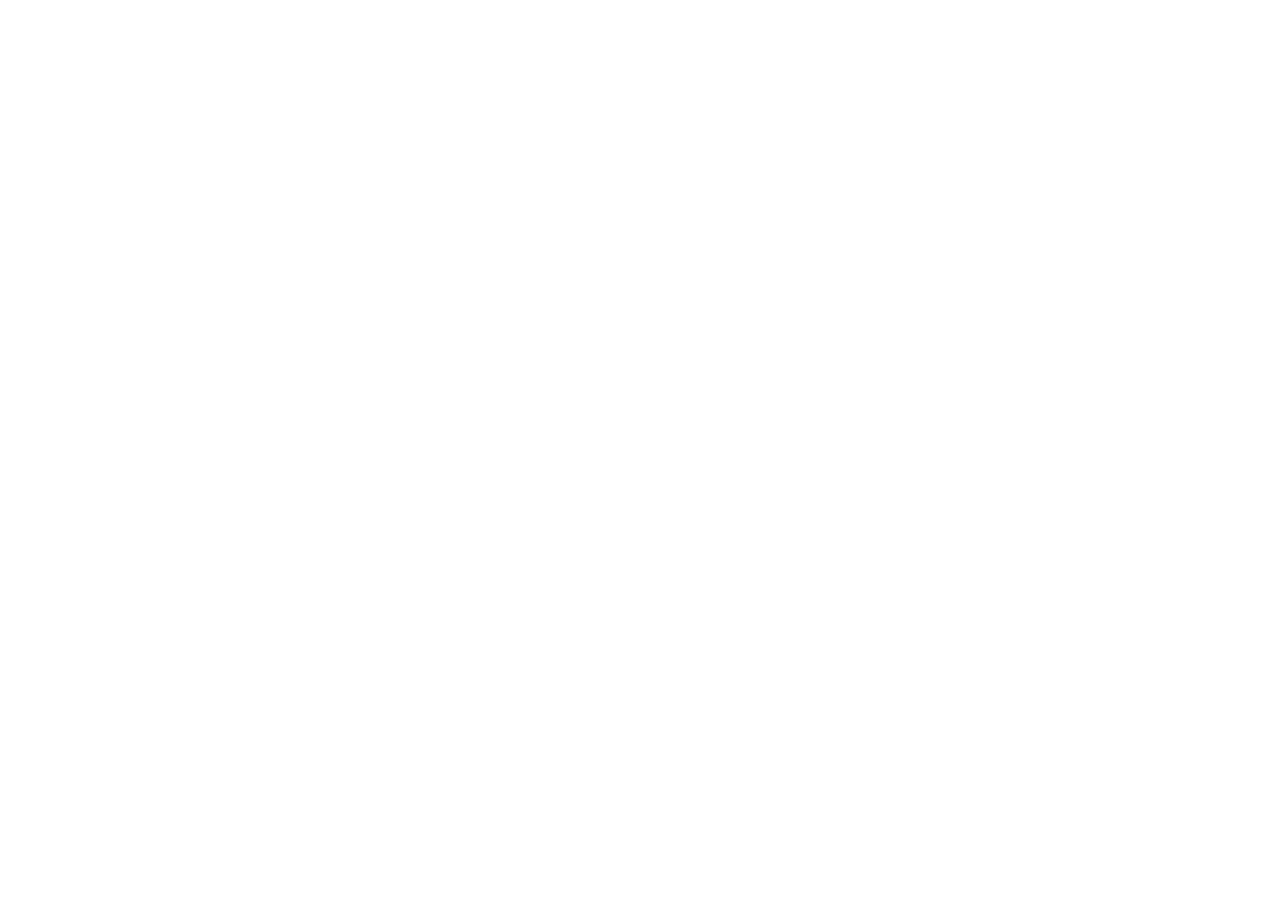
==== index.html @ 12dd9b5d "Add files via upload" ====
<!DOCTYPE html>
<html lang="en">
  <head>
    <meta charset="utf-8">
    <title>Bokeh Plot</title>
<style>
  .embed-wrapper {
    display: flex;
    justify-content: space-evenly;
  }
  .route-info {
    list-style-type: none;
    padding-left: 5px;
    padding-top: 10px;
    font-size: 16px;
  }
  .bk.zoom-btn .bk-btn {
    font-size: 26px;
    line-height: 1;
    padding: 0;
  }
  </style>
    <script type="text/javascript" src="https://cdn.bokeh.org/bokeh/release/bokeh-2.4.3.min.js"></script>
    <script type="text/javascript" src="https://cdn.bokeh.org/bokeh/release/bokeh-widgets-2.4.3.min.js"></script>
    <script type="text/javascript">
        Bokeh.set_log_level("info");
    </script>
  </head>
  <body>
  <div class="embed-wrapper">
    <div class="bk-root" id="3b142093-5c67-46da-862f-f9f58d57029c" data-root-id="1152"></div>
  </div>
  <div class="embed-wrapper">
    <div class="bk-root" id="f4944af8-e714-47b0-ac31-3486ef513875" data-root-id="1153"></div>
  </div>
  
    <script type="application/json" id="1570">
      {"27abca1d-bb87-4cbe-90bb-0e9cb4b9f0d8":{"defs":[],"roots":{"references":[{"attributes":{"callback":{"id":"1125"},"name":"taptool"},"id":"1041","type":"TapTool"},{"attributes":{"args":{"btn":{"id":"1120"},"plot":{"id":"1009"}},"code":"\n      const factor_step = 0.1;\n\n      if (btn.name === 'zoom_in') {\n        var factor = 1 - factor_step;\n      } else {\n        var factor = 1 + factor_step;\n      }\n      \n      const xstart = plot.x_range.start;\n      const xend = plot.x_range.end;\n      const ystart = plot.y_range.start;\n      const yend = plot.y_range.end;\n      const x_rng = xend - xstart;\n      const y_rng = yend - ystart;\n      const x_center = xstart + (x_rng / 2);\n      const y_center = ystart + (y_rng / 2);\n\n      const new_xrng = (xend-xstart) * factor;\n      const new_yrng = (yend-ystart)* factor;\n      const new_xstart = x_center - new_xrng/2;\n      const new_xend = x_center + new_xrng/2;\n      const new_ystart = y_center - new_yrng/2;\n      const new_yend = y_center + new_yrng/2;\n\n      plot.x_range.start = new_xstart;\n      plot.x_range.end = new_xend;\n      plot.y_range.start = new_ystart;\n      plot.y_range.end= new_yend;\n    "},"id":"1123","type":"CustomJS"},{"attributes":{"fill_alpha":{"value":0.1},"fill_color":{"value":"white"},"hatch_alpha":{"value":0.1},"line_alpha":{"value":0.1},"line_width":{"value":2},"size":{"value":6},"x":{"field":"x"},"y":{"field":"y"}},"id":"1103","type":"Circle"},{"attributes":{"tools":[{"id":"1107"}]},"id":"1084","type":"Toolbar"},{"attributes":{},"id":"1117","type":"UnionRenderers"},{"attributes":{"axis_line_color":"#e5e5e5","coordinates":null,"formatter":{"id":"1085"},"group":null,"major_label_policy":{"id":"1112"},"major_label_text_font_size":"16px","major_tick_in":0,"major_tick_line_color":"#e5e5e5","minor_tick_line_color":null,"ticker":{"id":"1081"}},"id":"1080","type":"LinearAxis"},{"attributes":{"args":{"elevation_data":{"Stage 1":{"x":[0.0,0.06936423682823877,0.07571846767075001,0.08639357036923578,0.11371481157553845,0.1402439689307859,0.15808851114212805,0.1664765774111671,0.1705593862384485,0.18749344180495894,0.19951086638682436,0.24074393018976692,0.24961068074379195,0.2541068912047676,0.2948109924038888,0.3125601780086552,0.3175368849902725,0.3306717062776394,0.43863528511629857,0.45834209511453416,0.5247368915241416,0.539657591521301,0.5490996633149599,0.5587665586538696,0.5684010888068763,0.5881425595522672,0.6052182482004821,0.6089850662665893,0.6159037795914011,0.6316605475481492,0.6789119231228522,0.7251012863426588,0.7635777420600777,0.8507018204412622,0.8750174876858338,0.907548065371109,0.9259500925348702,0.9706150479664554,1.06099267583407,1.0763759523160499,1.2358434210602363,1.266202634706922,1.2794351158267971,1.29889275280402,1.3025335613160332,1.3079484867522704,1.3198802171584487,1.336589702679634,1.3450629591082868,1.3647440033576825,1.400940524523198,1.424301959301172,1.4418338276314882,1.4779504759212305,1.5658903559937927,1.6068386602305853,1.659588730395804,1.7024389472663173,1.8516179932558279,1.9261245609724125,1.9586763115478998,1.9992822137136428,2.0158919613173523,2.0409006979265705,2.0575523170982772,2.074205459995422,2.090660650754572,2.1889359468513545,2.240946280176108,2.2954407028391737,2.3145405220242736,2.3308297649350878,2.421264486533314,2.455009643543596,2.484570116492487,2.4969551232842404,2.595969970499867,2.6089377360568196,2.6225632436187465,2.6586282608508296,2.668908129852708,2.683501612562082,2.7199841337112023,2.7440572202033424,2.757754339397801,2.7841835009250504,2.7999778041479138,2.8203144461876715,2.869986559247512,2.919383267783363,2.942100430733743,2.9535269907217714,2.968370830244622,2.9826970594184226,3.0017671504187766,3.026834905302714,3.041183451479302,3.060538706650481,3.0753358615112356,3.1657729238019527,3.1953713913920443,3.288526111866537,3.2997370443084537,3.3182815842459132,3.3372682315364037,3.397434513646397,3.4398355136999874,3.513969876911373,3.580534850285826,3.623424451343676,3.6568919828357473,3.677229319097542,3.6929360996659937,3.705307267879381,3.7147785760643064,3.7440050305785757,3.7663658324706337,3.7744222968087384,3.790817961361251,3.7989814338419885,3.8123067035160236,3.819950171495664,3.839297371488838,3.8647327912449914,3.8749884727673303,3.9021866338346576,3.919627517689495,3.9335371596630524,3.961307622192097,3.974129959299052,3.990717266241251,4.026993875894741,4.074261520780599,4.098169497590249,4.110305903580632,4.128327172021823,4.156869567478867,4.170493507674492,4.180502932712698,4.201366485335066,4.211472876197641,4.258899460444359,4.294027778917949,4.32191612395513,4.348232605411865,4.364442586680353,4.385355716735611,4.433305571413856,4.455798839727041,4.465791306245822,4.475453759599857,4.485300745448745,4.494635110743099,4.507724664818479,4.5255135180442005,4.54615624513422,4.562339965662681,4.573808249853727,4.614978149762119,4.627230305300539,4.639818754493552,4.65037246662418,4.674338245373499,4.682361792099679,4.698449042003422,4.717316671816165,4.739339352127605,4.771981834871045,4.783622387572317,4.809267518833034,4.818912355121518,4.8511940450705495,4.89065652219195,4.918840703490428,4.940933036684798,4.965006403701704,4.979422193801533,4.99425876121716,5.02774355998006,5.0517370200901635,5.080743945610271,5.114947412486539,5.138490129815031,5.152117048757135,5.173448270065224,5.1916628238944185,5.21445971026871,5.227638706219903,5.3356402152678575,5.378330388673755,5.477864617691469,5.533828508160783,5.551434752295758,5.566026188557377,5.583848556421032,5.602114626131929,5.613709302222668,5.6259028913585105,5.642066243601438,5.6671035798231015,5.695401054740077,5.7646898256527015,5.7959060135406375,5.815023670822353,5.877893537771195,5.892793984804402,5.911229700710006,5.925951636429599,5.9405425139561965,5.957618784282401,5.966310687180283,5.978475126421606,5.995607624524913,6.02824988335184,6.070693896247668,6.135923288253117,6.1514634359419835,6.168062245716677,6.184157836550101,6.204227354465665,6.340178019022616,6.39685921773833,6.41421515304151,6.44451963392644,6.48425433648027,6.514444217463518,6.542995359777697,6.575977481914992,6.599734444478177,6.709695634499085,6.763636423658949,6.779160559330102,6.829384535500175,6.867340551856447,6.9105991477207755,6.943402708337987,7.046247369109921,7.091387778277245,7.123388658417897,7.153362567552939,7.231460297890575,7.368743924035868,7.417375772112736,7.441102364874141,7.486496518568678,7.497320915733948,7.510755662079019,7.521190334353224,7.5467811002427245,7.566389437204749,7.600016354853722,7.616672317041328,7.627284943485915,7.635155619980592,7.668365603792495,7.693787155030152,7.718808161272412,7.774899509320234,7.85481346347035,7.87351981216717,7.879625759883394,7.888199676945147,7.917371024815749,7.970389856584489,8.007184868969548,8.09321574672261,8.112463873315598,8.13633534891678,8.202391003230243,8.216436364164517,8.230434084595094,8.24458210542955,8.254062673623949,8.263648567861244,8.310514555247844,8.336408077979057,8.352986285903238,8.389586619232103,8.408639989916344,8.41835799958389,8.428343069341683,8.438687698429785,8.483008943633774,8.49374247573061,8.510759388887239,8.525637197099183,8.536070002681818,8.548331153652594,8.572876835274577,8.601844312739715,8.632314001060335,8.643724594848228,8.661473447408856,8.674698289506265,8.683097413840182,8.71473324239283,8.735161635250744,8.759494088392204,8.775356614811992,8.79444031187279,8.808311424816674,8.826312354344108,8.846653148360858,8.913039669756257,8.93623459474164,8.953160173632412,8.977837113292159,8.998400980913148,9.018312149887183,9.041065546091128,9.066621061705488,9.098514076880807,9.208810212548675,9.26768450372271,9.331488230341016,9.370862389918669,9.402725637076317,9.42935619290813,9.484927453140482,9.511018916186227,9.529986336400944,9.549144413851806,9.580899415905533,9.612291187912533,9.63878209210645,9.66129259736994,9.686814446005256,9.72071992977622,9.745024314241263,9.83424619690948,9.853973865572339,9.867647916423902,9.877687648972392,9.924943134054459,9.949295582490263,9.959999259018039,9.970721914589104,9.98510144104943,9.99591421106967,10.01345326782928,10.03400960979563,10.050825970644837,10.07275114833286,10.097575339528026,10.12660283091698,10.202496057845384,10.258524329371548,10.284987075682352,10.303357490260396,10.35079890398442,10.388070707123923,10.425211117319046,10.454823065595473,10.474094712415525,10.490172555720708,10.509003092399526,10.551415439484634,10.560756396375242,10.622959303611598,10.638826688694019,10.650965380147062,10.663452960081228,10.676687890404361,10.68576895527064,10.703776269837896,10.718121219048081,10.737329409132508,10.7512886832242,10.7660259787124,10.782987251511207,10.79881404958526,10.831235902190086,10.847584082153416,10.863629881987853,10.879170650398816,10.889567457060542,10.938952921872167,10.996392302931644,11.034501569102115,11.121362832359601,11.158272769190301,11.195954747982126,11.248221498303959,11.313205669329681,11.372701379389342,11.394063900300843,11.412043156850359,11.435283254068072,11.476532594019945,11.505313010937563,11.52466854770742,11.545061306489398,11.567597431259223,11.584884311592274,11.621219656015969,11.69658892180309,11.723639294042883,11.745446186226417,11.776860726969836,11.808081461276075,11.829920984678465,11.846754826383844,11.857886252665542,11.8859889830204,11.893037067831877,11.903262632679148,11.916568079124096,11.930034951472477,11.953138759708592,11.969778952618622,11.979924228258021,11.989248898944705,12.006100458295492,12.020316383018756,12.035230462835653,12.064110770594192,12.090214144390922,12.122397447055889,12.158974927817912,12.176449577159419,12.194256380567227,12.212805656190337,12.239459852908428,12.253141133377442,12.261648492173842,12.273076031267435,12.310431046857099,12.324596957602617,12.338036715584325,12.347751391724286,12.367316802997484,12.377210115661875,12.39016407825869,12.413610355154038,12.44169067169934,12.457887124158262,12.477901057020416,12.499002399076142,12.52302999041382,12.533683251176523,12.54150767060313,12.55542127742684,12.564406682642588,12.59160878466288,12.603466400990389,12.615364184669037,12.636038243231235,12.707409864502905,12.725206537339428,12.741531813901343,12.793488469048528,12.813891234698831,12.841787143774992,12.874300982302358,12.904417221014883,12.932070898983222,12.951265189596329,12.968027385927217,12.995166006498923,13.011875043760124,13.035030739791548,13.046830164656082,13.063736577383544,13.088118511427858,13.127366442068258,13.149252490649321,13.214444164314097,13.246641946136895,13.26039283256186,13.276625831335496,13.301501777303107,13.348339030937865,13.375224115363514,13.398623457609625,13.422179210026316,13.447910041086624,13.517008601455178,13.57352491486698,13.588880829476546,13.614875027710772,13.641666675895225,13.664525699882756,13.686692088720793,13.70873256774474,13.772253535745966,13.801015630817599,13.810761793492631,13.830923543179752,13.86429208336344,13.884289218956713,13.903754367544195,13.916932468266566,13.935106093126798,13.944424224811554,13.97953979542971,13.990474957006564,13.998387948382131,14.036713899921722,14.056363729965991,14.116360539057027,14.140293473914427,14.183133789085323,14.201963670341115,14.225844706298151,14.235428830095849,14.261443980972734,14.282771436369654,14.296400471754989,14.303604977134523,14.310814648426883,14.32448933244621,14.34048521757466,14.350486332666135,14.429247476627486,14.463642990288026,14.4790724502989,14.511904161010236,14.519130965753304,14.559834721793715,14.5683024510504,14.576383048719972,14.594535550348708,14.624967673291106,14.629764829704309,14.672566766463202,14.6994571650398,14.723693044885213,14.7883677694863,14.808124992293083,14.831118669169241,14.858476534392603,14.883195950929512,14.899763893668075,14.915394319447332,15.006066913898309,15.037546886516537,15.096376315054163,15.149667002998637,15.173672242309454,15.18963392025967,15.204288212077664,15.228222759164042,15.272471675739176,15.294948075483928,15.31398324496746,15.344365224386335,15.389888068826785,15.414102914773876,15.43239754386637,15.453510712499552,15.468399681242946,15.50940065401625,15.528085619014982,15.547229977790916,15.559785962820614,15.570195698052702,15.589534350428007,15.61800366290398,15.645806213575733,15.661360645659434,15.683299990371172,15.694392399513788,15.716962258219858,15.733070387693898,15.748914840297745,15.751717870485315,15.76180207433453,15.774079401279806,15.782159972489271,15.803695018290483,15.857459361303352,15.888145622956582,15.938339386497356,15.957067215630405,15.970232866995815,15.985543502324951,16.005681234891345,16.029304471134903,16.050664931841244,16.070870316122203,16.09581894816922,16.114898064665578,16.16553583670865,16.238468394380572,16.29143560925865,16.324875604039153,16.402416084605967,16.416818207789177,16.446880143934724,16.487376807345616,16.520845589412062,16.552102922817635,16.581275556026362,16.59315514174067,16.616236683467285,16.67733541929524,16.713078542228256,16.792739875224143,16.84277904131392,16.87001775496791,16.88106571960314,16.892625554828683,16.904319704632464,16.91277255948229,16.937402150792444,16.967528752020637,16.98049350368384,17.04368847200583,17.07925451305601,17.12588748346264,17.168640631655848,17.20001021150708,17.218508871040925,17.236834164305407,17.26582791315595,17.28644628463577,17.31252381264671,17.32837597738118,17.359501760227108,17.436623677885013,17.456800415389612,17.4932385583442,17.503200181346546,17.522793555440497,17.53310383100219,17.545937711368556,17.585679970760822,17.61376129380597,17.65300748437164,17.708924512551814,17.743060669466264,17.78307900481378,17.801824009026397,17.82010666388336,17.835165362507365,17.875988884164336,17.8907644695419,17.89819135939366,17.9236868205937,17.959135063931065,17.978858011331653,17.992162919212234,18.026152491930688,18.082567921627025,18.14291765691013,18.165955997485646,18.19898531498468,18.214570617710496,18.267232702143225,18.305110621682374,18.30992982651661,18.31491929205281,18.319980844321712,18.326191043805235,18.394497065746695,18.43864517980184,18.445837146193895,18.45608329215857,18.458496517578325,18.46164424147767,18.469396735158742,18.475496723929187,18.488239189110132,18.49510798459858,18.496927664120562,18.529369076325086,18.553792938131433,18.56612436492901,18.573927941296223,18.60139480927707,18.623066422474444,18.784956509585523,18.818591645938852,18.84180477337245,18.901723954307364,18.943054133290087,19.020714067009163,19.249302622551667,19.34536651359313,19.368735403477753,19.391963506011127,19.41569069557331,19.45177696965406,19.47587957048377,19.500557395877454,19.563613198173368,19.61423536715504,19.639544384470007,19.65227826720789,19.664959949554145,19.690212853521274,19.715237829672965,19.74059668624636,19.886121081214448,19.92051740860254,19.943145800507935,19.98878168085612,20.05907954933801,20.082261638980174,20.116389746569737,20.149704574495164,20.17164068511347,20.193631965909756,20.508798274539803,20.530536227975116,20.541754907932248,20.56422964695971,20.58638243922595,20.691542165485444,20.71769286715806,20.75831156631617,20.771468625875336,20.784426106497207,20.79745877562896,20.810462266505226,20.82351362388313,20.86073890704206,20.872071264723868,20.894429122995188,20.905360416426,20.916178361360885,20.92713063467944,20.93808891281956,20.9489937429682,20.99042269584801,21.010793021153994,21.03141804980567,21.052488758074016,21.063194607169088,21.084992039829253,21.14068185455427,21.174081322403147,21.196155497250196,21.266900232151368,21.28620619825866,21.295907442911744,21.327020534279978,21.348680461158263,21.380734026977986,21.391039181092477,21.450745272350176,21.46068060518808,21.47056435250772,21.480431434340606,21.510475788683884,21.531390106607226,21.5422985726733,21.588068360353585,21.624480356746044,21.673458530178934,21.698624371101044,21.7588377395787,21.770131797673077,21.780954830983564,21.791298355991973,21.801322115813722,21.81160303035429,21.862960734387592,21.88343695735034,21.903635635849216,21.923270797164935,21.942534333218827,21.970946057337233,22.093707586340653,22.123287780325285,22.143247431926998,22.163277877052053,22.285125748941134,22.42537695663278,22.445643428257544,22.465960998516643,22.497020869642007,22.56969113955012,22.590903352381336,22.61245007726576,22.682139793085284,22.694567172139248,22.70668813655001,22.718857663178127,22.756276092342812,22.76907560010299,22.795260553336355,22.861938583603855,22.875469294457492,22.88903051524926,22.903053373179763,22.917241094430207,22.94480355412989,22.95862661809246,22.972381325686086,22.99883941889872,23.037333951930986,23.049761882448284,23.06228314817842,23.07504916035846,23.14045175460187,23.208265141485064,23.235773289422312,23.284430701874406,23.295682990345306,23.307224981160285,23.319165691461855,23.331549212417297,23.424088465213725,23.45172310111729,23.465661892070614,23.47949629638885,23.493476839199023,23.507443708032273,23.52147152366895,23.549368265477298,23.642080901193502,23.660750302078178,23.678990357631413,23.68792377853161,23.696876346838913,23.705768265458428,23.714735045047625,23.75990173818223,23.76883569522306,23.786748650916163,23.822359586808897,23.91789251534692,23.934882546136553,23.951857761065636,24.07055812410626,24.130306166436988,24.186135753941155,24.204801221541462,24.21521176512883,24.22739246337857,24.24148938112666,24.256437231495617,24.306792831686952,24.342979004393545,24.373626682605874,24.4140292865806,24.446925717710386,24.52136827866676,24.54112683920782,24.547316485561257,24.553699926360864,24.560605735805158,24.56878729505957,24.595506212101707,24.600135651501603,24.60879907169735,24.617026001196542,24.619676864304655,24.623029133410625,24.625219221097755,24.627839733978266,24.629204568184235,24.641647900670684,24.662021366602698,24.6745209547254,24.677586473386786,24.68040560245845,24.68282079330457,24.686320676954626,24.749007740563762,24.754405881213806,24.763593387696314,24.771220274994068,24.777884300276796,24.80139256225212,24.814707669764903,24.824831380608806,24.849085016997122,24.864097225977844,24.8760220433293,24.89304978846391,24.90566691634094,24.926138102798053,24.953744780353265,24.967283401719683,24.98046016829282,24.99186522751882,25.004315327448648,25.02538130843169,25.044001672459412,25.075291402327768,25.08709960043483,25.151473880799816,25.16936512893473,25.181636039903093,25.195963910180833,25.213150335814497,25.22910404885348,25.24967896294011,25.259636296108418,25.28303642161685,25.378673843417054,25.39588590772774,25.409979182367312,25.420455789319846,25.450055770792417,25.52659266340799,25.542622275265813,25.552581693549413,25.55929885416636,25.57901933153059,25.63083124177851,25.64084296142919,25.690583734133316,25.70014057936318,25.717246379243083,25.73011456020944,25.741859593962012,25.764791193005387,25.7869708967519,25.792926026797012,25.811641503792917,25.823384018179073,25.840501120477438,25.872510606856967,25.90361099024724,25.91384552671487,25.921964431383454,25.937610608333816,25.982351847055284,26.01555106729755,26.040002949422483,26.084432929154325,26.1088207084275,26.121941895274695,26.13528943960579,26.15480539378738,26.179303433280758,26.207524798037497,26.22204540374992,26.23566870735866,26.243735789944072,26.269482008113666,26.289673335092985,26.33026165982094,26.343334074100753,26.353935752237415,26.367375459541645,26.380208900306318,26.38893487125422,26.409976258864,26.456716980097692,26.465853026100984,26.4828226743657,26.513348383877798,26.52968118799694,26.53965932831684,26.5493426894014,26.560103195444256,26.570256009298056,26.61048375905859,26.62854682281432,26.63545879395442,26.654077981417196,26.695311939391956,26.728000758184432,26.79441603805842,26.817072503263695,26.836807578372206,26.882323279276548,26.93720881394581,26.98528437902257,27.006664573384697,27.06056232555309,27.09134470310699,27.10468858578228,27.118169583990976,27.134019498580088,27.148524003926926,27.15818826965459,27.189986851042562,27.269070538337434,27.30692552339634,27.33483979288608,27.36077672236171,27.38486316496814,27.401827288052456,27.412667457676555,27.468526732504262,27.488976732391365,27.510344737635695,27.572648160439716,27.610671779440548,27.634572506509087,27.65506257100295,27.671955949873993,27.70267346940715,27.74084870603419,27.759106459919284,27.776211327085697,27.80568672936554,27.81924471722066,27.832877540230026,27.846348458754154,27.86297649271019,27.8724919596734,27.878825295354424,27.897208263811752,27.922308890008818,27.963312969275822,28.01680347497044,28.062172453147827,28.09478663557863,28.113980355776285,28.187819948358214,28.218922964815558,28.24621314044026,28.26280587064571,28.282925086412703,28.297901281810546,28.32172549241568,28.402257796964726,28.42497777822662,28.44261103931992,28.46268552899938,28.482736622119404,28.54151224358924,28.555047507279717,28.572518928206865,28.58762923605054,28.599534006421994,28.61492071664057,28.64194685538899,28.672687270028607,28.72813120243329,28.745325294356213,28.763345137300636,28.818850113744467,28.841206806180818,28.8561446757439,28.87844071948381,28.893342960309024,28.915309420431985,29.025104262296633,29.076142948178735,29.090363646043023,29.10452931229609,29.125653464164543,29.139649948697926,29.173836593102397,29.246947451306728,29.276316384773754,29.291458126704644,29.30702411051014,29.355105147567258,29.380601637395042,29.406575900319318,29.483700641591543,29.542036866762352,29.558352860033054,29.57461529906367,29.625189529644107,29.643126510465596,29.652195816306502,29.6705075771958,29.725556435014788,29.753373405782977,29.833911673964664,29.865668579810084,29.89829798240196,30.00294036888046,30.015038695265396,30.027174994260815,30.039373009792747,30.05165164850071,30.063996102306152,30.101052820847638,30.15050338707293,30.187916419538233,30.275668499793344,30.300659087427242,30.325561702572355,30.42540974734109,30.510912418250513,30.534928137598996,30.60792201154015,30.645368619737056,30.682480718970464,30.8018728237708,30.825645695874343,30.837615394654406,30.849687503266157,30.861791104431436,30.87408246104172,30.886370739269417,30.898718091775134,30.911583843243452,30.937444481391065,30.977066032850324,30.990147241340782,31.00264202659285,31.03794591742017,31.049848648425222,31.061624311595924,31.07314012868935,31.084724756309182,31.096371280575344,31.214344920181535,31.240607087967074,31.25376103719702,31.279767739302255,31.292921885481686,31.31916054944446,31.332462031793984,31.35901801640933,31.41382244552103,31.49615810165088,31.565666694253636,31.579551837988703,31.60689882235409,31.620502672953133,31.647452946584867,31.74965877720776,31.775505608832756,31.788667798233828,31.814329517653945,31.839416517441144,31.93459075279587,31.957849351314593,31.98159863623765,32.07810088527242,32.099836046446114,32.109567038350804,32.11901242032802,32.12871431976747,32.13882703252079,32.17066916720826,32.18080639230107,32.19863599560393,32.223233317908516,32.23149397954503,32.24030727130769,32.28813048218222,32.33938810861783,32.35096234885658,32.368123433644115,32.381441434982605,32.39647709061389,32.41064270079895,32.42545714764469,32.761747660761266,32.79050018986,32.81153557198495,32.84548515942558,32.93358032068116,32.97208920601544,33.02110965708322,33.067077706575404,33.12115412964297,33.17188692337788,33.23674801048618,33.254298061264954,33.27169715326798,33.29749227513394,33.314878773484075,33.34101938057999,33.358813584258144,33.38544809057978,33.42020825519806,33.55401030817599,33.584316024559996,33.612020920377844,33.66316760077193,33.717318745747434,33.74653624827851,33.788494384477,33.81568193496634,33.88198411158663,33.89834977535105,33.91901510520103,33.93344068342991,33.949178800268015,33.965512996095526,33.97916647515706,34.009423277969766,34.06270646603296,34.08424215473979,34.092967662931876,34.11754534793607,34.138829438171435,34.16029941752979,34.198495259338074,34.236554479625674,34.25866718119094,34.2766018099802,34.33531058908912,34.371484045306005,34.43349019772624,34.44728798603743,34.462623010556236,34.47844772622823,34.5024196604416,34.54010817537817,34.59689713760071,34.62130244258031,34.63354340892031,34.64578424337896,34.670080051961776,34.813155189304254,34.83660810197303,34.895083524927394,34.91893358261117,34.93129900730293,34.944087577203405,34.9842014457817,34.99768649260322,35.011310955890465,35.02498426741977,35.038602269087704,35.07992593652245,35.10808463138251,35.12239044008131,35.15152114340959,35.21147741804843,35.239326141137276,35.26553568548585,35.29179683485621,35.31789371819967,35.33091052540876,35.35782120093521,35.38558758613378,35.457408889209695,35.48701629060149,35.516322649482326,35.59868117220375,35.61938634241461,35.62967036151898,35.64032014407942,35.67266603834265,35.68256777676848,35.69256455969937,35.70261286548813,35.71306303168948,35.72388765203604,35.73501239293931,35.79413351136649,35.81863511993451,35.84294628345817,35.86761033684189,35.879978226880986,35.89230575907702,35.916686442213845,35.974395519442616,35.99586519766704,36.02793335251366,36.12652391396113,36.146490536823315,36.15584435956876,36.16536737532586,36.175112550828686,36.185152497520036,36.22795516756907,36.238019740422764,36.24759681810119,36.25715583040972,36.2669367896794,36.27660191294298,36.28633675385369,36.296359106443084,36.317521105934,36.4391445999081,36.49236823784121,36.54300216669509,36.58196029234228,36.62134048369221,36.6819800508996,36.69289624874433,36.70379186649639,36.71469260775142,36.72536179022669,36.736438076712325,36.759849081678944,36.83424232220705,36.91424988959342,36.938905443844824,36.9771884540443,37.080801496923435,37.135295872585594,37.20276816474243,37.228954186613386,37.24178879229311,37.25462421207431,37.26740766033331,37.280264842491235,37.30534732844882,37.36436104469189,37.38361530618976,37.4026209756021,37.41175395758145,37.4323034525742,37.45432217586605,37.46529397061225,37.48809195124781,37.6144112460657,37.78308874647646,37.90371433222716,37.928028891281954,37.952287803224905,37.97677877047449,37.98896956788425,38.00123508198181,38.01367755559625,38.05150978290313,38.06402623442329,38.076822283847655,38.10260081922397,38.15457508188838,38.167480608779385,38.18043032383735,38.206709966063066,38.23286247526235,38.24600108840645,38.27204035943639,38.296699919690575,38.32030800844362,38.36307142588015,38.372905601116635,38.383074186202826,38.393064224363876,38.402673579962006,38.41223824067045,38.43142027066044,38.459480690073526,38.4885776717767,38.50904933735951,38.577551970054444,38.68100439073966,38.70788541671741,38.72098755682474,38.7461875573335,38.77200190086694,38.87969073022692,38.96993221345167,38.98851999796426,39.00531142650947,39.014243028759225,39.03325591497288,39.0650317456654,39.101009148729496,39.15191550107831,39.22556366541467,39.24485942725295,39.26351858827148,39.27301967188561,39.28271993779081,39.293027539335355,39.30380049456156,39.31496382001713,39.35042920553601,39.37506305907022,39.413667001657984,39.466449897027,39.478915696936625,39.49151538038484,39.50428992231951,39.543572926385934,39.55698566805691,39.58406161841185,39.61159382802925,39.63936972191699,39.69627790276063,39.71082801065909,39.72546673797054,39.7699050807176,39.784734198879214,39.81420546830539,39.82890850223267,39.843554965802895,39.85822785544079,39.87288456313112,39.916503639449815,39.93085426327454,39.959539444822326,40.0453144111251,40.07405328341196,40.13025485102855,40.14401172143775,40.157749215179265,40.17153861067874,40.23887531319632,40.26392985855185,40.27608724535261,40.288620691235465,40.301021959919105,40.31315349612423,40.389253135769465,40.40246596817225,40.42920416683225,40.4701031813599,40.49810000633862,40.585056843186564,40.599466343904886,40.629183724995734,40.684745173793644,40.69805817771685,40.71146758911742,40.72485972588019,40.73865367873781,40.752561132916696,40.78099371267566,40.82469735986768,40.839254875852795,40.85369203644751,40.86820030862548,40.88273061854938,40.955040359330745,40.969243039814764,40.98353715940749,41.01281422011198,41.054361055189,41.067647321440425,41.10461434418402,41.11574375505294,41.126630934688,41.137669526229665,41.148997763999844,41.16049841952972,41.17217857357857,41.184352128404846,41.1970155438132,41.20984549112353,41.262925809835664,41.30094548395423,41.35995798176273,41.416798482718484,41.470746559041224,41.527673445475656,41.53981701056086,41.55221163446966,41.577757795128136,41.65709089456864,41.66986102505335,41.695297956508306,41.78793320324829,41.88479845313253,41.91038865783169,41.94640460532951,41.95823514324099,41.98270503116666,42.0567313806622,42.08134725295337,42.093073756588694,42.104807141177105,42.11696926723898,42.12937325088677,42.141890514021796,42.154704984589074,42.1678612057536,42.23532255546198,42.30641886822941,42.37583506839578,42.389277114557046,42.425296855288565,42.446050507639335,42.466049596937374,42.51556755325466,42.54200827645123,42.62400086600144,42.63726788908702,42.68749518642077,42.698585544640856,42.70896710183562,42.71903397253442,42.72947094886018,42.739968545635406,42.750836429091436,42.76177228750799,42.77307469689652,42.78450478391356,42.83732589993192,42.84552153304744,42.85307270172933,42.85995313400747,42.87300611745708,42.884982567672985,42.90584342892841,42.93144686282035,42.965974734723915,42.99201224721744,43.04013497372686,43.06206893277932,43.074299576916644,43.08884665204525,43.14892052064521,43.182255109834365,43.19314159051083,43.202879411556836,43.22007046846677,43.23998607711254,43.296474852124945,43.31403815864409,43.340885976682024,43.35654096111277,43.37665576183162,43.40689869328474,43.41675665784065,43.463294639375555,43.47811122085643,43.498952318725635,43.52238627544346,43.53712760791323,43.54580130934891,43.56395709168598,43.575392167628415,43.583166902983834,43.590826042510145,43.64457912394497,43.66138299079629,43.67022368188606,43.68329219262843,43.707683339840464,43.72380167247351,43.74203992916336,43.74971128235838,43.76467076208927,43.776032054544174,43.841710928593635,43.8642087066215,43.88629849425905,43.91468200772568,43.95630000542378,44.01023621694797,44.03656260146847,44.06697902824622,44.12337828160571,44.14683640482786,44.18743364750362,44.206922573483524,44.26163470370559,44.30659762154363,44.32282775244589,44.34587445457293,44.37158372884735,44.39396864227448,44.435874403264734,44.45042533911359,44.48053634819237,44.4963792609737,44.503935755222706,44.51094724924706,44.527809762715314,44.54201022920427,44.58514461157231,44.59851355763017,44.60825351278505,44.63154986256243,44.676109877758634,44.70051828913385,44.71511969907089,44.741501997767465,44.8368045666122,44.85992717430699,44.8832832585223,44.90625003448119,44.91887347555498,44.95477539016426,44.99836524067193,45.00675638041195,45.018079536538266,45.02227944884852,45.025773539294796,45.032930359385766,45.039525240036845,45.043912397841034,45.05490054636327,45.063489504670024,45.074834971279365,45.082220288971534,45.11430159484554,45.18040428904684,45.20543602067874,45.22260739844077,45.24117585576933,45.37646429905944,45.39360017535811,45.40131259694572,45.40940005542721,45.41364468304674,45.417953007134265,45.42274295562973,45.43727953214465,45.4779963904955,45.516302354650406,45.5334399771959,45.55284467536217,45.61821681847243,45.63324583087694,45.65078175620945,45.695240917366554,45.76710774124251,45.784694130690895,45.826681943417235,45.84241966405121,45.85999283576732,45.870521326062914,45.88567785055584,45.92464649976119,45.93376906830717,45.947254830419894,45.95468481390787,45.96401151983328,45.97619108511905,46.01624878844152,46.02375503424154,46.0280556030054,46.04288045038103,46.07204892772197,46.10686795006164,46.16325887459381,46.199659013394,46.21624451082641,46.227155513644774,46.28160810649827,46.3958684780426,46.411973086639996,46.43241866285463,46.44430518046185,46.45610045062291,46.46504949899941,46.47909836835177,46.4865863446052,46.49110696329876,46.509052537696654,46.534177718367694,46.54742850632503,46.57020176060881,46.58914446249384,46.60332621587882,46.616131232220205,46.66524598370096,46.812560374412115,46.828632580632686,46.848124904797864,46.87650705546191,46.88999232402496,46.90126616378224,46.90874063114703,46.913776569989665,46.921373490200416,46.92885269496021,46.93675717264172,46.94804072175824,47.00025718511737,47.03557916013379,47.05092364694672,47.07838234950974,47.12707653092604,47.15917433846543,47.17268947644293,47.21281430411477,47.22119268269376,47.24321640550881,47.28474691286531,47.30834818242529,47.347952535947734,47.371299858426504,47.40404417075191,47.42905134549821,47.46385449334307,47.48173853027046,47.4975348396371,47.50680821712381,47.52057008635,47.55627693720266,47.5726457972197,47.600730448308326,47.61708189775604,47.62987940459673,47.67093775447982,47.71240942313406,47.74643152344712,47.79802575498772,47.80676010303578,47.86928093326879,47.9196472679453,47.9409117066928,47.975420217804185,47.99034745071637,47.99925259973693,48.01672531265343,48.053404436834576,48.06754488403531,48.08802795261055,48.102047695719456,48.14214668288928,48.15795583975739,48.18473456952679,48.21386738614147,48.24702525355311,48.26416217130174,48.27350586585947,48.3442713513758,48.36907383013892,48.406168014867625,48.42767712347407,48.43750989876662,48.44436395257105,48.451594955972,48.46721041537688,48.48680011493072,48.5043213106323,48.52098150644559,48.53717047645657,48.57009419814652,48.59367336568744,48.64291299865648,48.67077340685198,48.67712821941486,48.68654666053792,48.706781864417565,48.73363311222789,48.76152412795844,48.7737349228087,48.81537988115938,48.858348296322795,48.87218392450369,48.879454383066005,48.90480385262156,48.91919610100771,48.94367217438034,48.96013230159785,48.96832667643911,48.99063285177291,49.03239054495474,49.038807463632324,49.05389104175062,49.06402075368402,49.08096405521499,49.103965038596805,49.145881642378676,49.17345744283992,49.19298293568113,49.21071414849704,49.22610948703002,49.23753040650842,49.24099328990594,49.25233632159153,49.256689235953765,49.26841633063277,49.28357815966124,49.2993764640743,49.31952279018829,49.331754363729075,49.34289363791796,49.38607921137045,49.40979369818569,49.42605205048874,49.44012458079816,49.46179889162243,49.48747219145559,49.505815764144,49.535072257285876,49.54934420338077,49.560020881120224,49.6176681309243,49.66393631330999,49.69788707880651,49.71038491901471,49.72485796229196,49.73132106731834,49.742254158562595,49.76983515240149,49.787809720822786,49.80436156513875,49.83141353620395,49.86117434652288,49.877875732757964,49.89158217782573,49.90776862673635,49.91757565592195,49.92930058412526,49.94283170832254,49.95717955670125,49.96327023932453,49.987944906890775,50.01034281242011,50.052275144835136,50.06291545688247,50.073285214207374,50.17002616942515,50.237047857242075,50.25396813702558,50.271088925065605,50.3076252872143,50.32572250545657,50.34683569750428,50.379537831251795,50.406707644735775,50.44047085350849,50.48352040933997,50.53312462366284,50.53855163268978,50.548962573172936,50.56435928106467,50.6144088495892,50.66528459522173,50.69831530539982,50.71733578763528,50.72760800838864,50.749338471723455,50.80998633825017,50.83620281689892,50.849625958985676,50.863068814107685,50.876840195046654,50.904218978211595,50.94504528508251,50.98375824134124,51.027505823413854,51.04388198961664,51.05182465417484,51.05960374086586,51.06867908767392,51.08821009658174,51.14406268960004,51.19307007912143,51.205677569432986,51.21823870871608,51.23079914597753,51.24314065348599,51.29009620044348,51.32523207237487,51.3594858448098,51.38290658335524,51.39492943134631,51.41933665993089,51.43167331656619,51.47575669527101,51.484954920098595,51.49379558606666,51.5026203971492,51.520499713660364,51.601355410113705,51.62035086499201,51.6300610903065,51.639912714108405,51.65994117053218,51.747612530617694,51.8072327637464,51.83073654012093,51.86425490357129,51.87451572768564,51.8831838594701,51.88786734365791,51.89287632112052,51.90340173887422,51.90869927697101,51.940480509497995,51.97427790401752,52.00364676550923,52.022393556704166,52.103593077250814,52.11952216372514,52.13506400815669,52.1502446703844,52.16649267233922,52.18547010246753,52.232339293716294,52.25287017164052,52.257009582300775,52.2696427044508,52.27834111716914,52.285326113961446,52.31867491708187,52.33550940585976,52.37568818926768,52.38116014473789,52.3841982826185,52.38824275607309,52.390686146206,52.412249182574925,52.42452004176719,52.446325269225746,52.481224532617375,52.49040136732113,52.50310321079685,52.52009224008032,52.52818398731448,52.56735709882936,52.606685333192814,52.623906639150626,52.642042970262075,52.65100418252066,52.667573626309256,52.72088543576946,52.75541372920467,52.81243529752696,52.83463698849894,52.86483516897325,52.88307201874258,52.88778515794482,52.89798379354471,52.903098218064244,52.95341017939925,52.97164050142273,52.97735752678906,53.020468944112714,53.04020380092349,53.05925801863941,53.08028205045195,53.089688691584925,53.101195574877956,53.11143181574976,53.121859791314684,53.136335839279084,53.163887240888286,53.176985248915834,53.183658607072765,53.19745399412751,53.21074909317488,53.252260864115925,53.26527396123547,53.26902950458607,53.272733054824826,53.27957412677852,53.29733744890419,53.32481130160043,53.33079366657932,53.34279692789945,53.35459392036129,53.365988941547585,53.37670705818768,53.43347277603696,53.45775299092327,53.49464415792867,53.53240546369071,53.55139568165467,53.56598475921673,53.57849672289278,53.60655350572947,53.62093962270392,53.62952505562202,53.636070805653446,53.64203893874357,53.64549032080112,53.64966367760206,53.65269118223498,53.72066855388483,53.73850213867539,53.75798742159272,53.78868052114733,53.8102255863406,53.83229096325998,53.85472782688591,53.910975137003746,53.92195155668137,53.93254457990066,53.94280371839279,53.96119182762296,53.97827037856495,54.00307738400863,54.01029005043501,54.016606280175196,54.0223342167844,54.043452589069524,54.07841094255262,54.10017074536344,54.10914262594943,54.118771530573156,54.14738546089549,54.20786383113474,54.23313963768648,54.36408445349063,54.418323465961215,54.42922307739213,54.44729329463937,54.46519335309225,54.47934779293641,54.49022291316444,54.504883563234515,54.51604833412107,54.54249953682249,54.553862519499006,54.57200196980853,54.597919270327615,54.615235980568364,54.63354353270378,54.65750789175781,54.67139908898796,54.6872926019908,54.709584082626236,54.73713980590308,54.788306336692266,54.80743941305301,54.81854801116745,54.83581130259644,54.8504194993193,54.880728938233645,54.906653337314076,54.92078194561287,54.94062088402914,54.953636638867515,54.96502902224656,54.98062166722869,55.069787917126696,55.11915757635475,55.21296880186775,55.26448847199734,55.28439149018057,55.305747318557906,55.34684785950249,55.45392302207772,55.483985145158776,55.51182866230374,55.54675125951202,55.74133536948637,55.75918890199752,55.77605369296089,55.792592089151036,55.8052164894068,55.8229380674883,55.83921068147807,55.85728806112795,55.875426068678664,55.89131086355581,55.9126940601075,55.95402721706267,55.97555272031142,56.0048577095041,56.02116072791781,56.037983153988925,56.05475171086727,56.07046412525494,56.090324108312245,56.111478264271945,56.17037737509906,56.220832687153724,56.247735337509496,56.2774971667533,56.4904839100233,56.52780979629256,56.55125113416276,56.57449537764899,56.59703701618737,56.619366654841336,56.64327196855767,56.69867149379994,56.81569984406899,56.85260694692578,56.87790114642958,56.90372432392935,56.929738908214816,57.15335784177434,57.19814343208581,57.21107929657561,57.2316018118879,57.26109709517211,57.61053249939473,57.69528886580663,57.74913581196892,57.84626493979852,57.879106127656094,57.88038178333836,57.881877408678626,57.892318013883596,58.17106510262698,58.257218886756576,58.32653847673388,58.440875460462216,58.49546126499884,58.53178767391632,58.55001588184713,58.58619430686978,58.61618813859057,58.650014414386035,58.7719032808376,58.80472848577413,58.821629327975806,58.849915415613395,58.92803431621246,58.945172344395274,58.96199583769277,58.984759568237244,59.00075361372801,59.015292962874696,59.0751967208779,59.12549156610044,59.159945921220924,59.260303120079975,59.330010990208315,59.422252507563414,59.44006853054793,59.45757977188142,59.475459198462254,59.52039180855001,59.66752040981376,59.695647445318805,59.78704872261768,59.808258408724456,59.82881224304619,59.86576185309419,59.90033741708948,60.10529954747935,60.16094678414021,60.279917039561354,60.37801971436083,60.42997064220923,60.469517785630025,60.51912688691928,60.644241939137736,60.6870064799161,60.726862121440504,60.91073230880566,61.025585126482646,61.04478024753321,61.056481815782455,61.09604826109613,61.136371226191486,61.166153241767304,61.19593741288521,61.21609928444389,61.27284956627993,61.313455376631644,61.33830309765181,61.355260324478465,61.39472160922998,61.413502298694326,61.440111951275824,61.47388341541674,61.494235070269646,61.51829576115329,61.560327583785984,61.617302886147414,61.64014635879317,61.65669980988477,61.67889238591137,61.70625808737931,61.72686459222726,61.749093197486445,61.790751585292966,61.85452574211314,61.90340615381238,61.959194183007,61.98437370324612,62.044406311053415,62.2886335840036,62.36298610410767,62.385852493015314,62.4359438331673,62.5335720008752,62.572317029390156,62.74110530585112,62.78558135359516,62.8095566377962,62.853275731902386,62.96854289209973,63.136539541156395,63.19919343162589,63.23492263811404,63.25935760115263,63.27347403595367,63.28555455662223,63.33440970902168,63.39940660265991,63.4262867057213,63.44224486075997,63.48556463238575,63.50019097996704,63.527575657725606,63.584472661341216,63.66273612185272,63.803942091840625,63.862176675919066,63.903924918457214,63.975841362777146,64.01943073288307,64.0576954620842,64.12576338565077,64.16003166842226,64.18512770150382,64.24526930168363,64.28920770861883,64.29786411704747,64.29963039583295,64.31049317870165,64.3780762321058,64.4145510171644,64.45124404240757,64.46915424928558,64.50882114225521,64.52319518161974,64.56178069888556,64.57528697130915,64.60674946929305,64.72334083664173,64.80198094197667,64.83215563687935,64.86285880308355,64.89205484999599,64.95028475173778,64.98940962677308,65.01984379424822,65.08433226025682,65.12800762967863,65.15376824799534,65.20040182531041,65.24315932106154,65.27696945586621,65.30094783167463,65.35638890426053,65.38671671527483,65.42802331038446,65.45147283198916,65.49065246020066,65.54600611458135,65.5625387680787,65.62429961128211,65.67135148315127,65.73212199615254,65.76893547515142,65.79524243858137,65.8301518398204,65.84362844090984,65.8537529404129,65.86878737661735,65.87734232340156,65.89846532779963,65.91842975397411,65.92828874040431,65.94749580767932,65.97435070607014,65.99929721376628,66.0214716796683,66.04661649094983,66.07376109783955,66.2124740695102,66.25074128814681,66.29828526348756,66.3356235652571,66.37788539664702,66.4096014574675,66.5007820731697,66.50268702824414,66.53965956235052,66.56598949715112,66.58113854272243,66.60640384151847,66.62513565050166,66.65592297715892,66.68927027875296,66.73699403791592,66.81349098322615,66.83977758464144,66.87942713426469,66.95536657326328,66.98633258683331,67.00164762194457,67.01448150246478,67.02202641473113,67.02536485946116,67.03053112695558,67.03730146658806,67.05695805207645,67.0718516145101,67.08257169819582,67.10013934848831,67.1254931202903,67.15820742498612,67.17065841838485,67.18901833971708,67.20637940277098,67.23099066044843,67.2512156134304,67.29459175182993,67.32368188531298,67.34019444202576,67.35069510653389,67.3668919218462,67.38438936911943,67.4400403417187,67.51064081365138,67.53213299047852,67.55602777568613,67.57482553856515,67.60098598892425,67.62120220761373,67.64771383010867,67.70024278509752,67.75437884200561,67.78776775036317,67.81027380760443,67.84130470869934,67.86107943286534,67.88263667141105,67.9104317859416,68.00743464393139,68.03561023375961,68.05617414024249,68.07672747614238,68.10080264641964,68.12044687447596,68.14508209862962,68.181052710617,68.19546690621834,68.21781248928997,68.23574561106825,68.25498175713503,68.2808967211984,68.32350716044583,68.34734283114408,68.36498596500279,68.38183484750465,68.39216965042485,68.40578962461488,68.43380726172401,68.46025217264821,68.50165141577433,68.52829753581302,68.5452158838265,68.56487025446681,68.58305436096862,68.62288041780295,68.64348773004086,68.66545081244071,68.68081816281712,68.69406910930535,68.69855217958798,68.70225151639731,68.70792309064113,68.72174525776981,68.736473588268,68.75018013060813,68.76900220762327,68.77613003398838,68.8242944376328,68.8442601578907,68.86433609760041,68.89304791146331,68.90912348079982,68.94750968964578,68.95939502656252,68.99189164789036,69.01920557219573,69.03971659918864,69.0877146456011,69.14646058864798,69.18098614986921,69.21392386605976,69.23754049061145,69.27587561165872,69.31122816654774,69.37184636886253,69.39832462375391,69.45314925473171,69.49184863959034,69.51282184938256,69.54048984453924,69.58669401563434,69.66166521212087,69.72357742483851,69.75181029782142,69.76626690228598,69.78501241424416,69.79795655531768,69.81374666437307,69.83104288063727,69.8449388913632,69.85577634549317,69.87195907889136,69.88666735831494,69.90651100455858,69.97425516593637,70.00055683328429,70.05342549074676,70.06898075313768,70.10979924693324,70.12209115094105,70.1423993132821,70.1703634051948,70.20081639206192,70.23589372398797,70.24883470598567,70.28023271507337,70.3332052935039,70.38661981972145,70.43853903404168,70.46666717973211,70.49551374813957,70.51082002101876,70.5247599006798,70.53664915400297,70.55542502378583,70.59666000015667,70.61141741426947,70.62433260788346,70.64453466726266,70.73072092514285,70.7594565801662,70.78661627301885,70.80553455468274,70.82552557234406,70.84695883346612,70.89472941717789,70.95209430715659,70.97279484907759,71.00441498609244,71.08506527398411,71.10378311426129,71.12393600242807,71.13469793453032,71.14574021237244,71.15650776513608,71.16672563159456,71.18602528768919,71.20528691566678,71.21505163169479,71.25345127738147,71.27281464376077,71.28288117030914,71.29323393405029,71.30389665926113,71.32646001730313,71.38364968068245,71.46360598241732,71.4940706368561,71.51722442145638,71.5420216301001,71.62952276624938,71.65143158542915,71.67374902220614,71.70571444618278,71.72769617541583,71.75047112914835,71.78893421624113,71.80470442011013,71.81224034404796,71.82001488292384,71.82818869952725,71.844322971091,71.86133908472645,71.8809253412502,72.00782311925329,72.0293163678831,72.04019608504403,72.05094168405239,72.06187522083833,72.084124158946,72.14968601372138,72.15851741461367,72.16761751021524,72.17729423834578,72.18759944927518,72.19860428730833,72.23491261134676,72.27511447358508,72.30384889540068,72.33361435161339,72.41362766607162,72.42586462128394,72.43843684850688,72.45123148043746,72.46405753197138,72.48944105569427,72.58699665346641,72.6111950573784,72.65977548562415,72.72017887875924,72.74424240257324,72.78106935050452,72.79343440955817,72.80586795727591,72.81837684713913,72.83077527603749,72.84324981083915,72.892917361437,72.91778219559258,72.942890535803,72.95557021317364,72.96834890930135,72.98126020488446,73.09287646751228,73.12258810830373,73.16750317553951,73.19756854610213,73.27319189363067,73.30292638291866,73.3323331070615,73.37600714061573,73.40420743167138,73.51060337707221,73.52322973044379,73.53586306434477,73.54862029383524,73.56140647973317,73.61189602184972,73.65026231659716,73.69070945332876,73.718544858986,73.74696552514962,73.76142506299111,73.79083264168796,73.83577535362147,73.8663120819735,73.91221945264218,73.94016078923374,73.97688278931008,73.98933534360465,74.00176610076218,74.01447502720164,74.08209776042001,74.11002757864847,74.12390490311607,74.13792758636106,74.15200051510362,74.16622777939901,74.18053346785551,74.19503084501355,74.20969327114324,74.22455475799362,74.26933927781876,74.28408518472105,74.29884191838882,74.31351808855955,74.32826805759238,74.34290521155883,74.3577269921736,74.37258049860466,74.38753669784818,74.40253761021394,74.49284830232462,74.55458366249592,74.58567655176097,74.61730734667762,74.63337327120225,74.66609538651478,74.73376979139346,74.7510672013437,74.85368501268314,74.8854284992596,74.9173456726624,74.93347710515198,74.96628144551636,75.0501945936175,75.08417194546533,75.16739412334485,75.18281228263182,75.19804817278585,75.21323749688486,75.22795714640614,75.28534634588601,75.29286603186434,75.29956765044518,75.30604589086164,75.31244998504027,75.31853582990324,75.33034532038945,75.38678313748231,75.42957790755891,75.46825567326769,75.47969589190977,75.48774342370318,75.49606995498375,75.50029371602076,75.50481780285592,75.5156443254783,75.54054345575477,75.56324114315723,75.68906517743783,75.74076548696505,75.78246713827917,75.87145566826872,75.92630450567448,75.95991577577611,75.98167158401313,75.9924093915855,76.00331719968528,76.01462625488386,76.0640128860497,76.10423459567565,76.13165129729848,76.15769817674327,76.17980625938202,76.18933613369545,76.19839031940985,76.20748910558059,76.23459241516936,76.24382472531114,76.28264490426902,76.30343245447426,76.39183731690217,76.43878620312074,76.50983121103482,76.53389273024237,76.5587966240233,76.59548942261614,76.61996347756958,76.6446821337751,76.69503688410299,76.70793612953898,76.7209543522136,76.74721901826234,76.77428724223364,76.82940788509472,76.86858991651387,76.8806190338444,76.90510969196843,76.93038877139347,76.95561095386711,76.98079111214817,77.04773253985734,77.06154353285409,77.09011089111388,77.10438227546729,77.13295266382693,77.1874058188331,77.2262324891164,77.26165412753593,77.28678112081279,77.32533645326065,77.33857712334449,77.35189051008223,77.36539390035735,77.40701597173263,77.42040606735739,77.43336979039985,77.44594910488532,77.48100134411924,77.49246884398717,77.50429438670365,77.51651533191854,77.55460708508778,77.56731643498524,77.59343460224493,77.60667855583685,77.62002847485402,77.6333849287232,77.64651317480379,77.68941307799437,77.69850577390638,77.70749879613375,77.7167639962717,77.74488693727825,77.76417592959127,77.77410709399614,77.81907499608235,77.83132206629872,77.86889308540923,77.89469038710867,77.94966981625896,77.97865114516489,77.99333855792011,78.0510676707333,78.11695663314298,78.14390029652182,78.17067712086298,78.21093308076816,78.23841321162598,78.29425564370695,78.36801297896363,78.3985562689564,78.46036058391331,78.4759673620857,78.56958037857936,78.70163494482611,78.71825967502014,78.7619334899849,78.80306297853676,78.84182054634437,78.85706772976509,78.86541513765631,78.86917759569003,78.88026042602118,78.89832344844139,78.91689423198714,78.96395637044975,78.97593155819317,78.98157498046544,78.98952369808228,79.00056620200226,79.01251734287149,79.02126236436342,79.02964130140309,79.04817406214234,79.09857088500193,79.10929441406849,79.17910766411131,79.2134952660577,79.23584025001993,79.25921073533797,79.29216572829553,79.3094282300089,79.34830905140215,79.41082869527564,79.4580809156074,79.49766765345272,79.57871577149987,79.61285415335331,79.65913408489011,79.67315613655938,79.70852096517503,79.80473644549768,79.84698979631108,79.85310227853975,79.85762810864694,79.87171622584597,79.89699374001394,79.92171409926259,79.94603222274868,79.96625584078942,79.96626515266266,79.97733694004259,79.98380169167902,79.99031162559483,80.00000559414757,80.0289429380517,80.04208310093121,80.0636086184426,80.10004220025206,80.14317286396455,80.18284439564184,80.23305421298677,80.25619000924767,80.26676222724215,80.30102912413132,80.32851696262468,80.36181679570215,80.3831367288677,80.42555816917489,80.4407480896173,80.45428299474125,80.56209650755306,80.60693730337297,80.64606646063677,80.68385633605699,80.70226057967501,80.72616285056569,80.84515719848876,80.86832100644737,80.8762565133379,80.89328649207691,80.93487742404909,80.96683143678484,81.01916865629572,81.06062310041969,81.09022702189661,81.10110932267327,81.10595632034361,81.11790745298144,81.13377862346637,81.13953531746381,81.15008274032891,81.1704849278723,81.180735365151,81.20822481369396,81.22341573558913,81.24353738577408,81.25792908232586,81.28452622023515,81.42805974062644,81.46248589592516,81.47442458084284,81.52742191647563,81.54329329311955,81.57233835841181,81.58733532563157,81.60572151831335,81.62171650398749,81.6385286136869,81.65556395369345,81.68797025331013,81.7211852771319,81.74071560990413,81.79039796609986,81.80591748623539,81.82381756572781,81.94821761230291,81.96063822476083,81.98451585499414,81.99833508360727,82.05996965990367,82.08968309825904,82.10002678242398,82.11442740290623,82.14897289185112,82.16836920904822,82.18789972073498,82.19994621276578,82.21784628440821,82.25213321635513,82.27241461401734,82.28483526278826,82.30292599484324,82.32322275365583,82.3400083445663,82.35562891019335,82.3915799278064,82.40921290303457,82.44074695067566,82.46169581501061,82.4806475706392,82.51218167849215,82.54990947670197,82.56650486117691,82.576186364686,82.61106196809578,82.62765731780162,82.67173406335053,82.70058457652135,82.72929119414202,82.7584154686395,82.81701637592256,82.86083488223095,82.86868423146446,82.87514978848179,82.88926946550836,82.93604868424096,82.96710038138326,83.02716479238538,83.10460096456653,83.11548163727117,83.12756090753987,83.14024990882344,83.14965890511047,83.15907626622705,83.16741967649247,83.1722666942534,83.21351871820201,83.23424662533432,83.25571888043577,83.28808971591212,83.34604445015378,83.39117215579137,83.47724914075467,83.49891026640417,83.52306945656929,83.55065270097954,83.57613550479032,83.61671108395586,83.66183143829898,83.68700586485005,83.71312304562596,83.72097300020428,83.73687627893538,83.79632438443191,83.81930388987838,83.83788017784958,83.91051114638094,83.93020022308436,83.94974797705355,83.97074685051801,83.99395396096847,84.023488864554,84.03397135306115,84.04243109932578,84.04787152683166,84.11391681023117,84.12468883309855,84.13689268125032,84.14822025753755,84.16057878604222,84.18319308937886,84.20386796947923,84.21946501338245,84.2290741607691,84.29032772254507,84.32197845020863,84.36507824433629,84.46603093511771,84.4776346047409,84.52656820689403,84.5265775187279,84.57388458768585,84.61450745382969,84.63721978580155,84.67823097551823,84.68964949573477,84.72292985804371,84.73261254320602,84.74256439603359,84.75174884358616,84.7611663544966,84.78260016542812,84.79935972979817,84.86496684103564,84.93413684666173,85.00263278148522,85.05384340276574,85.09676366374624,85.17452689824843,85.28938692723804,85.31158228050948,85.32511900453832,85.33569323305954,85.34676818454167,85.3600855477708,85.37585338306076,85.40042685082514,85.44191095813272,85.48621082286824,85.51284563480928,85.51993446060634,85.54374450967732,85.55509983915698,85.57689417452814,85.58675916622084,85.59710318117615,85.60759112882069,85.64653417522103,85.65449355838118,85.69346157920143,85.73040467524076,85.77581565622094,85.78615974907832,85.79809885737437,85.81263992123465,85.90932720974023,85.97968907483546,85.99765295642598,86.05016264705897,86.09495878919729,86.10690990493818,86.11779078289773,86.16548212548334,86.21252177260162,86.23668793459471,86.28110236306306,86.31422903671546,86.40961276445327,86.45344861959397,86.48698363063318,86.50251813669522,86.52439025476185,86.60065393552144,86.6516721015202,86.70846726176569,86.72007132692862,86.72926618701153,86.75196012125559,86.78242639943885,86.82200135397783,86.83215678949567,86.84264494615677,86.89681096901136,86.91313250840919,86.92635946799454,86.9752357449644,86.98512467500359,86.99454233332823,87.03686839617322,87.0866884011303,87.15124051629233,87.19066283802363,87.22478976656885,87.27561807951166,87.28884504336773,87.29960778018835,87.31088986500968,87.32470705274685,87.38279601612864,87.38280532794961,87.41838167149889,87.42434123700303,87.43195787790938,87.44403848011515,87.45649991047412,87.47126921621332,87.50126830552126,87.51199620012281,87.51811182180627,87.52606459032768,87.53391545119014,87.54185236767951,87.5585104597231,87.59070396873827,87.64153239175441,87.65106769502624,87.65959209517021,87.7035888278124,87.73578233017192,87.74535757481266,87.7591749089536,87.76904133192325,87.78064675808731,87.79255428399713,87.80318318256897,87.8159865506945,87.84795830081596,87.87080827781239,87.88462557908885,87.90156719781521,87.93680243574873,87.95308182500588,87.9662410149315,87.97529712547396,87.98473727837407,88.00310769925557,88.02527507644608,88.03909470969197,88.06307662640484,88.07549752680899,88.1096246499482,88.1184841338908,88.13054843895154,88.13753795747583,88.14462994597807,88.15668504618161,88.16315140437837,88.24054839035348,88.25289648967902,88.27706847531263,88.29543889619413,88.30119751051612,88.31174912896552,88.32787458948481,88.33351981510042,88.33352912692001,88.35792589356379,88.37420532871903,88.38694877029691,88.40631695451606,88.44057751739487,88.47905665828273,88.49264085605996,88.50749333672194,88.52447392715608,88.54920379703624,88.62335274798545,88.63763192417572,88.64270969935183,88.67429714277255,88.6881167929851,88.69993946516024,88.70628502335994,88.72355627806286,88.73141952070287,88.74293696202277,88.77962016825636,88.80345303753084,88.81830575402864,88.82569059942433,88.85769810617134,88.86730870755744,88.87612654430944,88.89261130736512,88.91908152802421,88.9261611924117,88.94109077453152,88.95668987426845,88.96984924636334,88.97890547593829,89.01713395713955,89.06664298834912,89.1047850997307,89.13026508288154,89.14366407815749,89.16680365495762,89.21516447818031,89.23632987174526,89.29522478785506,89.38748016902957,89.41572066659143,89.44503554252066,89.47459653517336,89.53677443067343,89.60592804415771,89.65077549555889,89.67121241222938,89.6848194385294,89.69633752948636,89.73764579846511,89.76983227790403,89.78325489750661,89.80510164342864,89.82364016190644,89.83892869452156,89.86353021568016,89.9456030961815,90.04809151662637,90.06558248813157,90.08365230715738,90.18401657544415,90.22748187320305,90.22749118500826,90.24203235893947,90.25633528945994,90.26737814835357,90.2793180270184,90.2950741198793,90.3415403064498,90.38806661467322,90.38807592647535,90.41274380155424,90.42215436201381,90.43348295261325,90.44222847212316,90.45176375691177,90.51960846483848,90.53119132531674,90.5686105067917,90.57735603911958,90.61574661316274,90.64940489875961,90.66855537915123,90.69960806621498,90.78736577239351,90.81016330149107,90.82856812768152,90.84448817985519,90.8903044607014,90.94130139030906,91.063755766537,91.08914534101457,91.13087132402508,91.17699928177898,91.20381192456995,91.26349747890985,91.30613240238611,91.33146872485057,91.34329252880693,91.35527414016188,91.37826322850911,91.4151424146305,91.42089862765783,91.42090793944749,91.43373733580475,91.44314839981368,91.45300271668737,91.47025209985125,91.47982733777563,91.48744424789355,91.52143784369639,91.53047537766632,91.53048468945377,91.54495272446194,91.56912755340629,91.57898191381877,91.58802804452792,91.60362113462568,91.61684813107172,91.66744422017175,91.6881718710176,91.69670607166785,91.69671538345314,91.72789747061877,91.76035801571719,91.77366000378225,91.78560028964269,91.82221247719357,91.8985653728067,92.00228542269788,92.01186065902088,92.03329556750703,92.0745538108408,92.11515319615526,92.13264453903008,92.14694743256722,92.1875570352405,92.20196635290301,92.21417044060121,92.2297269637797,92.26280372638301,92.28254762387942,92.29875900453743,92.32781142217122,92.36194444119906,92.37032549817609,92.38274675791887,92.39228201702961,92.42638008350868,92.47775120792959,92.48614021747149,92.53975272697782,92.56977378148312,92.58726520956532,92.63388088337996,92.6532600887511,92.6532694005243,92.68473676687668,92.70002676280504,92.7208997255585,92.73444111553812,92.74925200980579,92.76342573847685,92.84169876846715,92.85034015536024,92.86694801649674,92.87404165138958,92.87941997153419,92.8900515666216,92.89742262802642,92.90564543737383,92.91089001413098,92.94210432321465,92.96644763003427,92.98173136954365,93.04136057019527,93.06393706512975,93.09074255060095,93.12602116653157,93.21731494698996,93.25061235113637,93.28143102811572,93.34520397338757,93.44653108186272,93.53834530289404,93.58759505612123,93.60189792581087,93.68216222338602,93.69670352875636,93.71229662609255,93.74360740719716,93.76167730996022,93.78670732501816,93.81198040807757,93.84539952437422,93.88167652408445,93.93826018218272,94.00283643334367,94.06484014966793,94.10060798196501,94.16939038592238,94.18276108405055,94.2534303897728,94.27013993952329,94.28426126501343,94.3388759384793,94.3388852502316,94.38803405207672,94.4075674467997,94.44007953332596,94.46802376291286,94.49707856383469,94.57749914828476,94.6105435897667,94.62609219581245,94.65975058479795,94.70221197312411,94.73693440397881,94.73694371572654,94.74886275330064,94.8072933138587,94.82407133377457,94.83259592911683,94.85694287474183,94.87243762112543,94.87455382236203,94.89472112394621,94.91520451718715,94.93329781608074,94.95307663604642,94.96748194901016,94.987794656012,94.99277395960401,95.00071345669268,95.02260397866026,95.02513432761789,95.03743183360146,95.0542141225179,95.06982352373551,95.0840000319223,95.09754323023986,95.1596255372457,95.20490951852967,95.22167309913914,95.25249221154793,95.2799616986208,95.3693586963733,95.38408293077796,95.42105272434935,95.4972702220935,95.50803292204183,95.54465479780553,95.59514252248913,95.6120340798289,95.61917618264278,95.63022842180737,95.64802006043828,95.6820177666512,95.70842731417338,95.7552433862021,95.75525269793725,95.77953229143006,95.79135827160154,95.8634612033385,95.88885765735183,95.91088351461539,95.93848727527731,95.97374693378667,96.01083787098715,96.03892479110434,96.12127215772742,96.15392221620026,96.21659465886725,96.22453464717024,96.27719756689605,96.3701111341484,96.44198002296484,96.5522345348424,96.6156267098203,96.64876289003227,96.66271947028731,96.67873547884285,96.71963661704117,96.73445713869528,96.7463743752985,96.75970632662357,96.7868412000299,96.79590502624458,96.85643402386287,96.87983393256282,96.88952675973823,96.92800382544497,96.94652195474052,96.96213388759881,96.99416628611944,97.0167303505024,97.03367535582642,97.05091200466357,97.07154265426689,97.1060425896384,97.1176266005889,97.13885181976053,97.16231070066874,97.20861319630438,97.21735925671283,97.26478594652627,97.2839608550903,97.35234750218805,97.37991841038172,97.40538601310615,97.42926932707508,97.44200316420847,97.45352967157555,97.48678994995332,97.50357608478258,97.5386376690324,97.5438848413537,97.5623628054571,97.57506216687918,97.65060167764611,97.67061073458112,97.69091304250387,97.71783996660793,97.78031655005287,97.83552915237256,97.84262480191238,97.84685799700374,97.84686730872221,97.8610467718198,97.86755824058386,97.90148828459189,97.91993809916445,97.93082668983759,97.950539177668,98.05841365301966,98.09570381960259,98.1086424906297,98.13625006930906,98.14419059283797,98.1580115204655,98.19381126209665,98.23253620954985,98.28340991045233,98.30360186929869,98.32242994681387,98.35869201840293,98.37051894064123,98.40130131832699,98.42591294017271,98.43679679252564,98.44473744702579,98.45394024527269,98.5117142792874,98.53638810155519,98.55083162622739,98.56132706894546,98.58780818931106,98.59972724433648,98.60959469272518,98.6096040044371,98.62009418817388,98.63687220917635,98.64967956943191,98.65753728670487,98.67173288875547,98.69887249679105,98.71393102407447,98.73364128465381,98.75129546897185,98.7615593333584,98.77190796106471,98.81026027573299,98.82577962595036,98.86062023922904,98.88666650671847,98.91090230540286,98.95047733306956,98.97237269534872,99.01111221804096,99.04926299543276,99.0636723556656,99.0752566659489,99.10234800670852,99.21322744990727,99.28308209733441,99.34866651184626,99.36494611555575,99.38957171513451,99.39666205717285,99.40451600570889,99.40452531741103,99.41239754072738,99.41948800903262,99.43279372275022,99.44118273336345,99.45458239541162,99.45881603669591,99.46788191501197,99.48745440514436,99.50676537526208,99.52793342700964,99.58057526815132,99.599752097901,99.65338469853205,99.67779418280601,99.6966228476144,99.70750684310717,99.72903221319365,99.7674228694905,99.93131155281303,99.94259473929823,99.94906426124481,99.95893744041678,99.96920141296417,100.03759486957216,100.07979402683655,100.12117730188051,100.16230086307152,100.2008583676636,100.23032998634157,100.24524638512949,100.28315645015049,100.31289387433833,100.32622813727518,100.33469505028597,100.35951034444784,100.3737941120443,100.40711495827293,100.4332868642686,100.4410466889187,100.48769026174021,100.50891685814113,100.53466150254837,100.55791509120398,100.5756405358616,100.58470610302034,100.63106279065329,100.65667856988313,100.6690081536237,100.69135840838848,100.70054955940572,100.71287918504855,100.72075111650884,100.73267065249222,100.75484716838442,100.76889235470696,100.78081187748866,100.80562758678724,100.819226024491,100.83708093652966,100.8884753090193,100.89623521804282,100.92005762981029,100.93064146449488,100.95387684069195,100.96787129294215,100.97444155926735,100.98220144991294,101.05536316802834,101.0765309538235,101.10278088815393,101.11351864644419,101.12582181888497,101.17938895889446,101.18714890968656,101.19819226453733,101.22595257289014,101.23790360681666,101.24995027818912,101.26884805657927,101.28875136732489,101.29910009821718,101.3132032095941,101.33085780722548,101.35068191101296,101.37517207029676,101.43556989096697,101.44526457456487,101.45102850131873,101.4598988296375,101.4700555977742,101.5145788174999,101.52506903766395,101.53924926472759,101.5478950683471,101.5575896306325,101.57373406574592,101.61648396618529,101.6292403287167,101.64067295779991,101.67050612945694,101.67957156158324,101.70092161006924,101.7116845819472,101.74843874590682,101.76491132477399,101.80086361690171,101.81319293647407,101.8239558335628,101.8851917187318,101.91444569617202,101.92950432054528,101.9447145504002,101.97020985880204,102.00387714245002,102.01549461368825,102.03386198376089,102.04043214201222,102.04819194160125,102.06498641182972,102.07345338293189,102.0931639260979,102.11359598325735,102.1249663193479,102.13572931437399,102.18014496995676,102.19144281452185,102.20089185475038,102.25951466367738,102.28790610785308,102.30269009481698,102.32034447219839,102.35730443385094,102.40293510999311,102.43538414269685,102.46224851907616,102.46848586248682,102.47635752400326,102.52518032302206,102.54089582354413,102.59822709960453,102.63419033383147,102.6428361362046,102.6604905769347,102.67578332826876,102.69341590979178,102.75709534118162,102.77127548648934,102.81865878976244,102.86449449096847,102.89802629229663,102.91870194683561,102.91871125854512,102.94732652372969,102.9875630047439,103.03192767014924,103.05108666029159,103.07911135312523,103.09054361216573,103.10045527253658,103.13366592940461,103.14273111494084,103.1662390318789,103.17506601317571,103.22691545918119,103.25638659093484,103.26694942687205,103.2740471348674,103.28311232040363,103.31554899084742,103.34179792054486,103.35772051782125,103.37171442682862,103.39284020942844,103.43284247935463,103.44531701663726,103.46160934175082,103.46860629747256,103.4743700648916,103.5408663151769,103.57334328262704,103.58487072119327,103.60676843930126,103.64763118529173,103.65645813792962,103.67124176561501,103.69398163814618,103.70876526583157,103.72505749089531,103.73984114391516,103.74806569368899,103.7689441838133,103.78388588902271,103.79088276557,103.80788070018417,103.82759066032332,103.84118838688696,103.85262063805416,103.86492307227931,103.91762829216485,103.9299573311645,103.96169049623961,103.97321789330971,104.01541578258644,104.05635850125822,104.06919549870875,104.09470716689155,104.11283725907644,104.16146892084252,104.1755131751532,104.1911270507434,104.21414605473882,104.23720067625754,104.25060810695878,104.27869690388164,104.32928593706319,104.3736908157002,104.40163307746484,104.42330239334362,104.4341910788105,104.47861352173297,104.51655955338352,104.52364930006361,104.550745033868,104.56779374497077,104.59533146363445,104.6242456506727,104.64395472136113,104.65625650218006,104.66282619141865,104.68891542718562,104.69811783432773,104.70349890223433,104.71341008658169,104.72341478602969,104.72962567089598,104.73683034777397,104.7642579906321,104.77620903181031,104.78901611123837,104.80285647891878,104.80850509548297,104.82126032955328,104.8676271300848,104.90338190152727,104.91411858368365,104.9262055634285,104.94787465807447,104.98375243102114,105.0177534421304,105.0340447437608,105.04800238945955,105.06291732020675,105.08044874273291,105.11955418067458,105.14536018451044,105.17530889062114,105.20212271929557,105.2341570079984,105.25542602772934,105.27369687531801,105.30178578711941,105.31065571239566,105.32051186050411,105.35177347611103,105.3586837896122,105.36354009443411,105.36354940615674,105.37075408171113,105.3812525391695,105.38126185089149,105.3892021392601,105.39496538381405,105.4116240207245,105.4206883269866,105.42915453788464,105.43709482923032,105.48832348075591,105.50460145464587,105.51793426642136,105.53808378865114,105.55487002083187,105.57358004315381,105.63853428052404,105.70199490042282,105.71598733792278,105.8185567014648,105.8459018608119,105.85534990216892,105.89061225832478,105.97548534601748,106.0046015385419,106.05751502173182,106.0688119219161,106.10230312019553,106.14065448135376,106.15388153431762,106.1730319811841,106.18545368603928,106.19121679945327,106.19778606029833,106.20488285712612,106.2480248166232,106.26416685028356,106.3524254026613,106.39039822370927,106.39040753543512,106.4844224351416,106.50839536178947,106.51430854537989,106.52033186883597,106.52431239209464,106.52975413774583,106.53551718226976,106.54688550719372,106.57333450562926,106.60019578874777,106.62068163213642,106.64220413174593,106.68068178709905,106.76421542520481,106.77477677257168,106.85086669502154,106.88243844208031,106.89029519344273,106.90118343189863,106.92285206524087,106.95551684765984,106.97879844971753,106.99529556577531,107.04952232086629,107.15894276771931,107.19858487948792,107.23320740784698,107.29442292551764,107.31195363707374,107.33578894220992,107.34921976897706,107.366165018314,107.39532154980898,107.43622923513936,107.44775544370712,107.47611968845985,107.51315665730702,107.55563470762834,107.57124687688166,107.61761051563353,107.63778124263746,107.70838811896809,107.72198404436814,107.8283391710239,107.86318578699041,107.88385624740361,107.89020570461938,107.9020320414337,107.9092367154855,107.91881193949042,107.95641732726347,107.97669850806753,107.99817054365536,108.03402368779635,108.09892006195307,108.13358461204113,108.14491549497919,108.15355977104235,108.1626233755746,108.17666526069829,108.19681290893566,108.21446396031173,108.24223795467226,108.28245028443418,108.32785199488924,108.35043663581718,108.36290899983979,108.40402591131571,108.42853979183572,108.44101215585833,108.46937529179228,108.53382596932406,108.53383528105432,108.6011792807897,108.61969687103547,108.65032592405606,108.68969604550405,108.70859072261281,108.75671177290015,108.76984962418977,108.79113879725008,108.80715448675667,108.81291732376897,108.84439368968955,108.87006425307152,108.88281810502626,108.89614976427696,108.9338126082247,108.99065218381362,108.99971582798449,109.02511307536406,109.08302779642274,109.09834401573677,109.13708173016168,109.15548710475679,109.17120232625648,109.1902727532894,109.24772410486635,109.26205363167685,109.27079962824602,109.27770974073842,109.28657929048731,109.30875047540735,109.33509783411154,109.37126596034172,109.38854792425325,109.4111316903822,109.42618674238733,109.43951789386117,109.45150374113499,109.49948164448597,109.50512386558711,109.53061953190982,109.54135496564432,109.55211546917651,109.56173417943582,109.58021025469495,109.6116396248748,109.6230071697665,109.64566560668517,109.682009052335,109.69250217069657,109.70194928059833,109.70970792808646,109.73647380933072,109.74920687578849,109.76625355300047,109.79581542775645,109.82193951498071,109.83430300956688,109.84953776383355,109.87721703295895,109.89639113669801,109.90296003259027,109.91352082621927,109.91928363334947,109.9278266760579,109.94812771200162,109.97713776913122,109.99109392489704,110.01518028074281,110.03969350111333,110.05130843358022,110.10430353250412,110.1224305330922,110.13299129222487,110.14523345767083,110.15549541569956,110.17646440877905,110.20470428564647,110.22985040177626,110.2482997546496,110.2711518643424,110.3422505739593,110.38434833804358,110.38435764977932,110.43879965787849,110.45409109089103,110.46702859039245,110.47855378629343,110.48931401196026,110.49727339839906,110.50800860608172,110.5186422352888,110.54359272006691,110.55493128325655,110.56701723638986,110.6143104153385,110.64603915333659,110.68112501234916,110.70579098310786,110.79053669655997,110.83699384990943,110.85811604530835,110.8786396336704,110.92577726326556,110.9635654580346,111.01447105730955,111.06213717764864,111.10524147917714,111.12932720248796,111.13719691652703,111.14952360133393,111.16015728583457,111.18433685256875,111.20914884406496,111.23539331727696,111.24602704903047,111.25293715525052,111.26380589488359,111.3341281021759,111.34607915273772,111.37973014475573,111.39168119491161,111.39789201759824,111.44523896484988,111.45008610054727,111.47988363866594,111.50498721467532,111.52339260186831,111.54135646028399,111.55608077341695,111.60419467770531,111.61408418940186,111.62128886295686,111.6289062685978,111.64037584154,111.66472701461439,111.67181615054974,111.67746443533322,111.7115811508262,111.72147066906787,111.72862207572051,111.74683955980468,111.76114237246348,111.7720111232942,111.80136469506708,111.81812903476873,111.86020687930692,111.86677609255051,111.87542069979787,111.88233094191601,111.89428198830171,111.89972373628964,111.91030620504978,111.96083724080998,111.98468829685874,112.0056759261286,112.02217281645976,112.05743406976286,112.07422737248322,112.09988527810827,112.14635232911384,112.1613585804275,112.16712153364635,112.17324282211428,112.191370404076,112.21858358987443,112.22481984144144,112.23613550640893,112.25385895230366,112.27742884941881,112.31537434963792,112.32482190839617,112.33540427698897,112.3489486524386,112.38884500750635,112.45927658261888,112.58925015550942,112.5999863062843,112.6052333113676,112.62461944607398,112.63731852653338,112.70924136587527,112.73938422319698,112.77338590868831,112.80206108118999,112.83266883069012,112.86842586421852,112.90177414926903,112.93922670572358,112.98920861510985,113.00480172220601,113.0400676814878,113.08082751331172,113.19462736618668,113.20420259145686,113.28519376623665,113.33872841598098,113.34493922614085,113.35447444240222,113.38013162794572,113.39353043624442,113.40963016613111,113.4325448132235,113.4891982857607,113.54612579273116,113.58701293307905,113.58702224481691,113.60042770652733,113.63528479109425,113.64434774962551,113.65403953954916,113.66746903309118,113.75882885223744,113.7715268748858,113.78351249229993,113.81635540970419,113.84023334952208,113.85509808530439,113.92022840428196,113.93961220854688,113.96412422781809,113.98165267255283,113.99809801129207,114.00656337174584,114.01892663878863,114.04112785541784,114.0555356514617,114.0731652491747,114.08180912057401,114.094108635372,114.1634430185152,114.17288990890432,114.18028114099417,114.21053703767795,114.21995646702878,114.27274854653838,114.2910799638847,114.30098952824893,114.33336486567808,114.35035920700642,114.37571728488248,114.38847063792176,114.41597190162587,114.44517053137923,114.45850158399125,114.46646104494978,114.4735498369689,114.48094109775002,114.51796925412283,114.53209094623251,114.55183811090016,114.57099395540419,114.5849847287145,114.59976551635789,114.6221399255241,114.62953031128275,114.65069446016018,114.7094481905363,114.71863788413177,114.7389386743932,114.78085287690574,114.79358577013997,114.80591240574263,114.84980658737025,114.88893948794403,114.89884895155737,114.9074928578205,114.91668248148243,114.94033442487591,114.97001147315207,114.98890872114625,115.02483644108962,115.03587963685807,115.04676285757218,115.08961058100529,115.12404154514384,115.13476866784922,115.16015973635263,115.16870244867897,115.19055900334874,115.20329159783091,115.23285615276183,115.26049615888408,115.2746177401868,115.28431199170102,115.3262570419671,115.37623874718481,115.472157656338,115.49022759438925,115.5084450009082,115.5268234007074,115.53914914150053,115.56200646001653,115.5927890601176,115.63300904621234,115.6698084514932,115.71454272288635,115.74001027383765,115.79073577484205,115.804065697224,115.81515029705834,115.82588482206114,115.8520160910706,115.87142160106843,115.88422770564001,115.91389595865346,115.98931093817676,116.08348755392238,116.14136312602687,116.14898036915523,116.1546279826955,116.16201741122521,116.1955809579796,116.24042416024213,116.28765114192709,116.31478048723962,116.35976605845414,116.37113190646178,116.38139237799258,116.40054612422054,116.41606195356802,116.43034406917062,116.44924109615543,116.49110186863771,116.56869528202266,116.69087811810017,116.72055450112671,116.75804549828077,116.84471246893885,116.89715961666792,116.96979107725625,116.999831111315,117.01401396246769,117.01402327422343,117.02141216590363,117.03302630747234,117.04002010525319,117.05110043951386,117.05110975127067,117.06240443345688,117.08014215678423,117.0987743122807,117.11699166011972,117.12350276266544,117.13144191320073,117.16034881586314,117.17318161039,117.2052133928965,117.23608622380469,117.25710176364507,117.27187975898772,117.29867102626245,117.30893093323202,117.33386963994927,117.34785748879646,117.37903087480838,117.38688586163498,117.39630492086845,117.41355462508909,117.42657686129633,117.43715734651111,117.51227797654873,117.52110135960116,117.55422972468477,117.56305310019192,117.57014091354417,117.5775317033323,117.58605628166252,117.62455624092001,117.64180596059246,117.71443801695588,117.72298019246753,117.73791741739988,117.75576467284475,117.76440746710642,117.78278509019617,117.79485084786585,117.81902079124546,117.8289789945233,117.85733669380325,117.91022461607534,117.93208159719693,117.96477936502025,117.98230551523908,117.99373346462231,118.00481741474455,118.02530032919825,118.05209232259948,118.10135939638981,118.15498748662381,118.16735003836921,118.23882265080577,118.28215629620193,118.32050015859303,118.32788926110196,118.33488327814409,118.3510972297618,118.35766489177577,118.3672816819652,118.41370117494469,118.4491051705107,118.46142990340833,118.51527200351552,118.51528131526833,118.54418845176002,118.5624569624641,118.58083422847471,118.59027961588221,118.61761592061211,118.64061215418556,118.70370449319836,118.71361213007613,118.75531884960863,118.77462080160072,118.78550773432269,118.80074209670263,118.80721026061822,118.82560989026568,118.83636805840945,118.877732444334,118.88482710136134,118.91163503671076,118.91820251421329,118.9902181990011,119.08901261782466,119.11895050313024,119.13825223021296,119.15306461670282,119.20196194331943,119.2167742614268,119.22416308052439,119.28453098662217,119.31253164061779,119.31254095237497,119.3431616794318,119.35821330379463,119.37873259862953,119.3886902913318,119.40400494929112,119.424305658705,119.46248560700931,119.48057865124483,119.60392055928604,119.61774006889756,119.62549770864013,119.63953630137483,119.6452980226614,119.65376238828912,119.67150022286191,119.68419674575466,119.69302002468135,119.71587492503201,119.74965112480673,119.75588578213028,119.76384369019263,119.7701919392402,119.79636093434246,119.80976504766525,119.8471963135463,119.91206257818695,119.92625225133482,119.95345864590873,119.96786303941369,119.97692471899857,119.98748322469586,120.00253545490456,120.03126572426027,120.04530445055279,120.0506836758149,120.06012917863005,120.0699996266933,120.1030437563419,120.11168644848608,120.15459135277352,120.16902927208574,120.18257196301805,120.21458225006049,120.27527447552059,120.30879568263511,120.31955433714404,120.3283779103354,120.33375723714386,120.34528095867556,120.37409464512687,120.41413410422776,120.42831101368266,120.44554631556412,120.52245161022921,120.55482247348483,120.560845779374,120.56584723809038,120.57553750847346,120.59535298702704,120.62490919429997,120.65211546657629,120.69405995269045,120.72680781609357,120.76058439172326,120.81081106013173,120.82071891318361,120.83208423444391,120.8448354259406,120.85337753567154,120.86353380562262,120.91303126809206,120.95626836746062,120.96940843274865,120.97898366302033,120.98887301949549,121.01064692117049,121.02053627536012,121.03011150578122,121.04115460853045,121.06649258214415,121.08285111220015,121.09739243844267,121.12167097750304,121.1360774836088,121.16074100125071,121.16859583118382,121.17764234213674,121.24929009945016,121.30219818726307,121.31500374435711,121.33647014418625,121.36251439967378,121.37340114738609,121.37963551279799,121.38672991761044,121.4193030072837,121.42553738839074,121.43886527023054,121.45245946581687,121.4524687775758,121.48656166905614,121.50583086911683,121.5210346818929,121.5401868198393,121.6169293036717,121.63033307454089,121.637427561024,121.64989643309909,121.6668382272336,121.71199975090163,121.74180252221336,121.75322943376692,121.7606181295902,121.7902879746313,121.79915675047769,121.85693439891844,121.88090239668789,121.89242547560231,121.90148676896558,121.95137380003622,121.97151595798732,121.98381281574483,121.9957268032743,122.00559694396121,122.01413882987715,122.05650861400157,122.09825448018175,122.11634744350498,122.12928354978892,122.13782536765251,122.14521403928065,122.19614099658483,122.26257728592475,122.33113831212644,122.38868477650458,122.40020762958056,122.41714089033525,122.41715020209627,122.44538618324441,122.4603900665455,122.48456725204161,122.48824827653858,122.49561032526704,122.5432945590318,122.5773927742401,122.59053284627632,122.6174592935881,122.64639702404426,122.68935053909162,122.68935985085635,122.70757715713889,122.7272871041057,122.73728950551475,122.74804676677671,122.75880402447483,122.79472338461821,122.8117127996374,122.85031344230408,122.90733305345421,122.93553356273937,122.95734324054455,122.98155741061642,122.98156672238206,122.9949699816839,123.00827287250102,123.01769172153625,123.02973831904947,123.06846051780036,123.14618562322323,123.14619493498996,123.17762518501104,123.21491281182976,123.25471496793877,123.26358345400968,123.28120947338405,123.28959070473483,123.30154177876751,123.31434695961353,123.32081473073025,123.3814492146335,123.3983898743935,123.42404373165695,123.43140574985159,123.4445167227268,123.4796193988353,123.52126925589299,123.52729255060265,123.53376024752612,123.5399938857083,123.5602387849496,123.56819537426308,123.58585114566,123.59939251444546,123.60777367211165,123.63043676504533,123.63694769759137,123.64541100411834,123.65336752565783,123.68821537175951,123.70104643323423,123.72574212837608,123.78071943866706,123.80454443754547,123.83187618262254,123.8466519542771,123.86709407802408,123.89296484335593,123.93984711622787,123.98765967258846,124.00251882330917,124.02558290885489,124.05452060177159,124.09775718293311,124.12410992414812,124.15723892851915,124.16374983029743,124.17150643789043,124.27334428901744,124.28563898796853,124.32516978122986,124.3385721367022,124.34695320756678,124.35964822468628,124.37536332472376,124.42079054464197,124.43032580463073,124.44001997691545,124.44888819067812,124.45875711042598,124.4631273137583,124.46313662553673,124.46663278026857,124.49464245827511,124.52215624990606,124.52216556168368,124.56732139256441,124.61132338229821,124.64951312833607,124.65773283782865,124.68136227701693,124.70782646311065,124.7205748953051,124.74183469424788,124.75291602951565,124.7594823502154,124.77346710810804,124.78576168392794,124.79482140283366,124.80275983161324,124.8154548455961,124.82750142925225,124.8430580045391,124.89245546532813,124.92857712296338,124.96547314948432,124.97782255529896,125.00782841482491,125.0201898595884,125.04739571078086,125.06093699243834,125.08421100685007,125.1166933021704,125.12867617554254,125.14367920325341,125.16044150315469,125.18614566643151,125.21443731895523,125.24101180460266,125.24102111637471,125.27704442193605,125.31082738772538,125.3451154564016,125.39881531479209,125.40483861125198,125.43022885293027,125.50075999765878,125.54589047934562,125.58046680863205,125.59004204154076,125.65921729202017,125.6740766987953,125.71116192326289,125.71954324604066,125.7243903458735,125.72923744577972,125.7803941211747,125.79127669786355,125.80214538740555,125.82480846161764,125.87988642805202,125.90245176356952,125.93153437934802,125.97805156033665,126.03489044479315,126.08140761924903,126.098185638796,126.15040505446835,126.15517267485328,126.16355413457514,126.1706416855767,126.17859931852607,126.2305206710077,126.24101114815925,126.29736117243694,126.33698838983914,126.37011525874848,126.40858047569743,126.45588453660714,126.47773974304184,126.50594201222475,126.53566409389951,126.55351018277109,126.57016288259041,126.60026594725578,126.62409387136468,126.64113724062615,126.65260521730126,126.6605657908857,126.74589031202925,126.82541592570499,126.83460422784765,126.84282510675953,126.85251473865327,126.86027206417165,126.86678311526673,126.87517212502446,126.89907426200162,126.93365056767519,126.9492075167776,126.96496567383959,126.97643360870022,126.98701371568471,127.00590377692167,127.03194669248965,127.04786188113651,127.06203692717891,127.11101082033456,127.1422278463128,127.15128898841296,127.22036069630873,127.3370977615024,127.35280703074227,127.38946370401685,127.4289540362844,127.48748156399125,127.50882166533204,127.52455689843387,127.55638506909057,127.5563943808512,127.59136158989736,127.60727638008814,127.64052492283506,127.65195162168916,127.66356331148637,127.69721531308065,127.73828400701113,127.7576631194839,127.80923967193084,127.83035495254984,127.88717383266432,127.91915209699509,127.9339639258953,127.94396644104319,127.95192695635444,128.00300473134064,128.10936725609517,128.12512515587778,128.16974926567096,128.2491445424562,128.25930066479188,128.26899486031542,128.27948408149854,128.3576914106032,128.36460897072865,128.37664635202327,128.39252379974968,128.40404592047312,128.4285213457764,128.44247306922287,128.5202475578566,128.55020602193736,128.57033910362827,128.58350510468884,128.58612749271094,128.60521801503708,128.63049108593262,128.6562581955776,128.7007468200559,128.7189641204629,128.74435445814171,128.76533296072856,128.78256761371554,128.81197034038576,128.90958216188588,128.9238636646341,128.92683028680725],"y1":[1.3616192195814176,1.5386666653584578,1.678403110405862,1.862474114014687,2.090769406341215,2.3211076590640087,2.5509652548261226,2.7539101274625266,2.940564594388102,3.125775674019213,3.296554610062101,3.493712791059296,3.6678259476903907,3.8399713783480234,4.013372136103699,4.144826255080691,4.268862775438864,4.348849486919818,4.51063961755935,4.659475722157423,4.84264567908432,5.040496670762156,5.245618896392101,5.464714917816257,5.705250049417279,5.950322029431728,6.2236860608732165,6.545154288787112,6.9100033811941906,7.346686257121266,7.859743702349619,8.38861532017427,8.966645773085231,9.615129132662021,10.34901304470565,11.23502375674373,12.11234222357864,12.994897440883273,13.902557930174652,14.829527959909704,16.191369898328723,17.277757047732514,18.32510900860312,19.376567379951545,20.44502080382074,21.51027266014664,22.459676287111797,23.57808779396875,24.668592978869064,25.965480020417843,27.43342041426991,28.63427271538091,29.74748713023778,30.723830430914532,31.549499019658427,32.81555104521398,34.246911639646385,35.37139415416492,35.82996200611767,36.652166483886674,37.342567914988514,37.88337925744305,38.46004039222738,39.126868290886804,39.720964774452774,40.37626209544892,41.096755318791686,41.979519533590384,42.896085690600884,43.86537963374629,44.69844298520219,45.49414884569954,46.90001575984627,47.84914695691257,48.84200917177657,49.84285489047039,51.311984861825415,52.53080432059528,53.733088614497376,54.86122231083454,56.04903032958097,57.28575133092928,58.68697635032363,60.02032202242487,61.283501539071054,62.48713138898203,63.76761244150616,65.14926618490755,66.85836573308214,68.37097925182154,69.69788447645908,71.06397093151617,72.55309635463769,74.0566085493805,75.28123477969257,76.68523181269875,78.15255114377868,79.60100763877153,80.98264264189334,82.25282813636613,83.54001805950188,84.88958533452634,86.33024435615602,87.87816004230662,89.19383344004524,90.78482799343365,92.34351926131404,94.04781493672512,95.79195045535094,97.51734765273488,99.193518747263,100.81094284206804,102.49918594742228,104.19323523426732,105.90240780643384,107.65775922282086,109.35624780181408,111.05604827690408,112.98577484324562,114.74370372115324,116.53554471590408,118.2272407273831,119.95952972438499,121.58584939907874,123.05992577608745,124.29108852140078,125.5979481155318,126.92768366482436,128.29778108428832,129.5912760106535,130.8640116461437,132.12996966782543,133.39038198506387,134.74608102427075,136.11682475120398,137.54156661186613,139.08621116919704,140.4964327622639,141.87827997575607,143.40403519999964,144.85287617009382,146.38057770456965,147.80329941479968,149.21817947160974,150.65536749322956,152.10456361032982,153.61670213081567,155.40868476379273,157.10210379534095,158.6445366076648,160.15029782298757,161.63109671192603,163.070084037342,164.504170998417,165.94528358955736,167.27811541905908,168.48319899331017,169.61395531172337,170.43920256374946,171.39085200829732,172.36642221946948,173.36493535733615,174.45870905319032,175.50037202807158,176.49963035862675,177.55922581091295,178.66040701016976,179.8066090964803,180.79587108663713,181.8291586386353,182.8124444026467,183.89781607747864,185.07124863124957,186.26501303171221,187.42073649740166,188.51732063961492,189.56459464811365,190.57619257667523,191.57867008066168,192.61518862070312,193.58078618438083,194.5742274709608,195.67602195820888,196.83895239028598,198.11255462105217,199.291872497703,200.52864662131003,201.75590037779682,203.0836780345229,204.45907030722583,205.87735100784323,207.5846768706686,209.0554745030033,210.5019830295856,211.90275749274133,213.36807516386483,214.8781557773791,216.36183600196762,217.86695696971344,219.2875399771404,220.64849584888492,221.89212142574914,223.1953536137544,224.52283306105988,225.74843847329797,227.08167252759984,228.4623699671156,229.89027330317157,231.2800403380281,232.70296005595674,234.1734529909098,235.69978668846113,237.28882804197957,238.96492158217893,240.66397066820727,242.70544278938448,244.58630408431,246.50672052462122,248.44310866101276,250.39883140290925,252.53620050387093,254.75315371502685,256.89050645452744,259.12096172608005,261.3934753214363,263.69092900150406,266.00034699633113,268.2784131750527,270.5556726344119,273.0867239269172,275.52800637367045,277.8798933633888,280.3059469018292,282.7323016596422,285.19071279960394,287.5626038055368,290.01320770250845,292.39435521635863,294.8030439217821,297.1721561465895,299.66356925038167,302.2709316283674,304.72388828628436,307.0280111622012,309.284539526864,311.44402581446514,313.5351991837436,315.60770101471627,317.62635474572625,319.6564194812654,321.8042209649666,323.7566843844148,325.59569247333843,327.3459435366342,328.8899258528785,330.50734256517535,332.10596547381994,333.76466611665455,335.38372757067873,336.9092110671319,338.38700768003673,339.8331313240818,341.2826258571768,342.6751978341548,344.01770102721423,345.4412024197976,346.72832165065006,348.04188296877084,349.7390269735572,351.01909467171765,352.26750428403705,353.44249619966615,354.5290990446964,355.55702742278896,356.413985346107,357.36259729294056,358.3140957724733,359.41787813230064,360.3634299183909,361.2102543277985,362.00703736371736,362.74619867189267,363.28113647815155,363.97335946815895,364.6778433388365,365.4027020180039,366.13342305434924,366.90449019044627,367.69805883906895,368.4119197250177,369.2376011034862,369.9354441625945,370.6554465416005,371.3527208406099,372.0200223672911,372.6426725191775,373.4051701101315,374.1522285898593,374.8322285999924,375.46249101442334,376.10647538823616,376.7223921184961,377.4426426685859,378.26624822281315,379.1595106065015,380.10244997490804,381.1595993542162,382.17753893763177,383.2004867459726,384.2947055343224,385.43818613357064,386.6021452678117,388.03574960464107,389.4431907995433,390.93125885533516,392.3253560437071,393.75419655640644,395.11013425630256,396.32833571161046,397.6359154393216,398.98957197849006,400.3409447808224,401.6670283144349,403.00391808803545,404.36235087280033,405.7669935005722,407.21096342866315,408.5602231300187,409.9676849388294,411.4761218207657,412.86629682430026,414.2684736510266,415.6693119613293,417.33582402920024,418.9903035251649,420.4342898961474,421.82931878211264,423.196088235299,424.48335031651663,425.69607804592073,426.8332988282721,427.9200697567827,428.9981869024264,430.09491420047726,431.20792946133196,432.3239504693891,433.47665115754023,434.5811460339745,435.6741854442581,436.8946330077391,437.94370169121544,438.8728491049467,439.6389102978734,440.47371622940454,441.3463922328767,442.26592083698154,443.38034613350675,444.28200407624865,445.60864177305683,446.58117002719234,447.4607368857162,448.2826818686258,449.03813842436796,449.74138648097187,450.5538193179137,451.33550313503486,452.08286872948156,452.74344237345355,453.38942098008795,453.946317609198,454.43893321381495,454.73979845819986,455.18939168713075,455.69214433646016,456.2763924957321,456.8781001758748,457.712783662574,458.4196257193498,458.95501748897686,459.57038772324876,460.1207424103937,460.8020292593044,461.60540077482835,462.23554899249694,463.03358745298476,463.79302947358485,464.6151016511707,465.4631763795577,466.3954191181115,467.34260546359076,468.3251914626579,469.2936952313464,470.3061996529608,471.3777227245528,472.55442739820825,473.77748518060497,474.96964372387623,476.2125049447535,477.5374229763079,478.8796957181862,480.18590796735015,481.56383242058354,482.96762184928764,484.5871285162277,486.07036464381633,487.5427514711216,489.04181778722455,490.54606133090147,492.0860140754228,493.61606768619697,495.08963968725226,496.534974685216,497.96942917597505,499.3400928223373,500.7288992203878,502.1806253174236,503.71893952256244,505.2906257607585,506.8884594523588,508.1886683204235,509.39619575617405,510.57905053726535,511.7175445597318,512.90798410913,514.0204040997454,515.0637108766215,515.9507579572037,516.9463950155375,517.9618511923826,518.9663270554269,519.8541606285596,520.7667273502113,521.6815598507899,522.6447680710543,523.6281637255731,524.5707819252209,525.4902608521875,526.4604914025438,527.3802587524609,528.1944895169045,528.993086367685,529.7770259658663,530.5162747567256,531.2217401987234,531.95588711951,532.7223654940567,533.4532236932267,534.0505922519299,534.805800313471,535.5920841079885,536.4655526383165,537.3317826714472,538.2430936189088,539.2606025805497,540.2280557971003,541.2329765721049,542.283475003386,543.3773266274357,544.3826029668546,545.4806100721567,546.6357830850953,547.8574127877896,549.1415880357118,550.5129578777921,552.0729916398691,553.5544855842467,555.3909811835523,557.0580014350269,558.6803999761978,560.3574660127506,562.0136232468475,563.5575639725064,565.1567261785272,566.8367446645864,568.6134877274177,570.4605776165951,572.6205255223551,574.7374029186642,576.6063910341913,578.4490703995231,580.308062035814,582.2027369348455,584.0480432953575,585.9212854220507,587.8195906719087,589.8187724447129,591.7136871047278,593.6059523888212,595.5672107407155,597.6162730946878,599.6822259043383,601.7507443276068,603.8874966470597,606.0582799120648,608.4071966752688,610.680569093809,612.986298245347,615.4609612412004,617.8474114372259,620.5457682391745,623.0277723878407,625.6487501757445,628.1269335014871,630.671685889103,633.1458243716186,635.7007740702021,638.2952384675498,640.8928473028709,643.4406881926345,646.0497334273039,648.688025459476,651.3235690984945,653.9777916412578,656.89587148134,659.6257858032518,662.3170211871723,665.0718026651621,667.7376113965454,670.5130893067213,673.2205898284485,675.9455642729108,678.663711806511,681.4611104825333,684.1329839318391,687.0413114788602,689.8324627363994,692.5389359210944,695.5199944045577,698.148930567041,700.6950642220908,703.0645420212309,705.4533246806188,707.8448278876929,710.214268773826,712.7357323686101,715.0280454660294,717.4409275805242,719.7171577057711,721.8269758622329,723.8393504762116,725.7426991849428,727.5575894248752,729.289808824039,731.0350510891908,732.6778152151668,734.3392938930918,735.7866415231384,737.2125130599785,738.5823268425352,739.9502833405894,741.2791438307751,742.8400080385941,744.1543783926759,745.3642194410147,746.4251871596509,747.4231703876047,748.3133235880582,749.0880520346418,749.8357830592747,750.6468090527379,751.5144751476562,752.3809943144317,753.2909764591668,754.2243484114509,755.1811134004781,756.9826240689271,757.9871781967711,758.9897144714466,759.9591658386724,761.0076888550118,762.354267326176,763.576045977421,764.9327221061944,766.1784395532421,767.3675171232037,768.5802220367636,769.6963866651022,770.6775832645711,771.6741722798768,772.7800302433308,773.9845477712136,775.2698300941715,776.6499691946012,778.1841826907437,779.621839960648,780.9408573890757,782.2583940513741,783.6628546678207,785.0688024151482,786.589807669776,788.0553678679487,789.5530788957451,791.1156078234714,792.6300391484801,794.3092922246753,795.9983135963524,797.7303788425268,799.5965179590403,801.4714617465386,803.310064554757,805.0147492160594,806.7349654450554,808.4641816845102,810.1490443413263,811.72776975032,813.3269713834986,815.0522324601333,816.9665684749675,818.7938649842187,820.5444623477267,822.165266307152,823.771024951771,825.4382405000763,827.1477349334921,828.8996014289935,830.7036868644749,832.5242921769918,834.2559768400558,836.0410783637245,838.0301397557554,839.8635179867796,841.8658685144549,843.6068784706972,845.4653529047571,847.1835764412613,848.8418750918408,850.3372126132125,851.8894337200268,853.4655602761468,855.1569015958189,856.844190982263,858.5868510009936,860.1658356600454,861.6676533877468,863.0448735375708,864.2143045422113,865.4727285733156,866.733760509024,868.0368970970662,869.3598991046658,870.5003212487583,871.5596373624273,872.5541563633591,873.5111130294025,874.5023204179731,875.3079563396733,875.9876298357378,876.6574521018078,877.2959309261576,877.9983811314951,878.5160047786114,878.8650382622567,879.2011582527182,879.4293495677989,879.7279862046356,879.8353913047838,879.8635276716086,879.8253422253658,879.6912037217492,879.468110023441,879.1465909039687,878.7485383236946,878.3165922379533,877.7726737637104,877.1502663086914,876.4738283566525,875.6346499974823,874.749116002564,873.7968876444486,872.7603508495691,871.6287723151465,870.2981285126585,869.0005127575798,867.6379009764439,866.2889033830288,864.8537030709338,863.320149523222,861.519050724206,860.0047225416938,858.4787490243953,856.9237603754198,855.3428209299972,853.6786296049252,851.9302279837609,850.1756079635013,848.173082331341,846.2331263166207,844.4136049974483,842.6093766397778,840.8181570392746,839.0928303982804,837.3737552609897,835.5018113972735,833.7232576862905,831.6954759866198,829.9547079664748,828.2972679766858,826.3174081431791,824.4695815302524,822.7377636061115,821.0798825583295,819.4025585257109,817.7488363483288,815.9188748882522,814.3579712460455,812.8425945814706,811.307353047339,809.7814342944148,808.2894451693178,807.0382962534702,805.5884949214055,804.3060480591625,802.9748844388204,801.675101410147,800.4112057494602,799.1853006667575,797.8766151533484,796.7285908984261,795.5456235814002,794.494980597005,793.4892753861718,792.4849629865201,791.5322365961972,790.6706238240413,789.9086920216216,788.8542347844307,787.7422933931978,786.8758200965552,785.9808951284228,785.1113663135106,784.2335304222355,783.0851585928374,781.9363285218668,780.5931290888714,779.4661759977924,778.3432806661788,777.1271856219266,775.5521227791844,774.3021684178434,772.8089609306651,770.9986838589523,769.6952788520822,768.3585517159559,766.9962587958707,765.4232906488023,763.812011741853,762.2868668496567,760.5738868146605,758.9795473730156,757.5016602209641,756.133411424863,754.7177815877369,753.357691049159,752.0244384508359,750.6257817289907,749.2480033697454,747.8902142530833,746.5797578826273,745.3747410629672,744.1715536352062,742.963681035829,741.73603471358,740.4945353143132,739.3136443806621,738.1041660665124,736.8766798255298,735.6830209629043,734.5051718241832,733.3068135795281,732.1262919154167,730.9147992863622,729.6753113440759,728.1504175618722,726.9555204960136,725.7162031636369,724.3393370791622,723.1676251832346,722.061458836949,720.8677984086521,719.7002393085797,718.5860319185816,717.4083516450264,716.4103666150353,715.2505189988929,714.0520755264191,712.8413084085657,711.5753756447575,710.1815172893967,708.9357130426912,707.7159151843609,706.5371801977986,705.4505579004508,704.2492482520488,703.0118769439239,701.7400668307239,700.2644075590599,698.9128525546043,697.5438543430262,695.9577066439927,694.6877768142588,693.4367052761363,692.2074704795846,691.001228012253,689.6034339721693,688.4375753848776,687.2942709766462,686.2661690131022,685.2964912183754,684.2772526246113,683.307190716836,682.4497422978957,680.9451887652003,679.8845201336721,678.8207280710342,677.8011171653077,676.7944283843332,675.7737730717877,674.7596601458882,673.870289052883,672.8870784255053,671.8859688679131,670.8448537906006,670.0263045217403,668.991380713314,667.8947479117826,666.6865390451101,665.341597956681,663.9517749675845,662.6197605188298,661.3527248540535,660.0946589143152,658.8657870294695,657.6849754455268,656.5363780264461,655.2850887992078,653.9817297520846,652.5448257591094,651.3770604158132,650.231127092827,649.1529405668043,648.1544508266819,647.2250934538918,646.299034295665,645.4266480346487,644.5742750931574,643.8289827791496,643.1460667000274,642.5129386925728,641.9723891522281,641.4922871431894,641.0681573435407,640.7024623512516,640.3999104343013,640.1713496044642,640.0487959007255,639.972051080949,639.9361034417267,639.9566550616256,640.0319364262357,640.1626455445052,640.4046229793942,640.6807771000717,641.015657875731,641.3932110843185,641.8150043538549,642.2645725106372,642.7441347315096,643.2854431807673,643.8581402654189,644.5150688553126,645.2305152057506,646.0087125090652,646.8337283199901,647.7830608548461,648.933514480414,649.9120467856822,650.8765905850028,651.8169425504364,652.747386732618,653.6654213511615,654.5326361390422,655.3008271194468,656.2666528794371,657.2131787293196,658.1235152234224,659.1453549336217,660.2370205881793,661.3475894436685,662.5547710689507,663.8561732583507,665.1267597975088,666.4963145450233,668.0797620726587,669.4138805356831,670.7500124302303,672.0868952032602,673.3972357520637,675.0547779521289,676.5033418081887,677.8984944889235,679.2717990436824,680.7760937259108,682.2277489098967,683.5771587496066,685.0304867570057,686.4523111171416,687.8961405202342,689.3303779212649,690.6786970507314,692.1302265180539,693.4450402938007,694.6843735033835,695.8075673403121,697.005473023261,698.2095187670516,699.5090645913828,700.745546178231,701.9732607951737,703.1414608758573,704.3498339281949,705.6665724771068,706.9062134103599,708.1453103678002,709.3343578951645,710.5212712076768,711.7338349102163,712.9205804690455,714.1592157896808,715.36171183141,716.6231793122016,717.8323129274485,719.0768543801003,720.2711866916814,721.4767975606206,722.881110946101,724.3859484108282,725.7439604529839,727.0454638656802,728.325651040707,729.5579081417889,730.7568887883524,731.8708049784543,733.0974438171561,734.3798931412139,735.7292060848495,737.2039000347015,738.620177146621,739.9791047088745,741.3223290390702,742.6557892064516,743.9739621599683,745.2249774676659,746.5906942614502,747.9395049301284,749.3312348767058,750.8564323379062,752.320827656429,753.7184016108183,755.1223836377719,756.5390020419907,757.9923378945016,759.5186007312982,761.0137495185884,762.4495317863351,763.9613977270574,765.4399246442698,766.8751165898285,768.3081060259065,769.7209659994426,771.1553266094336,772.6010450191843,774.0767338511928,775.4612388983035,776.9678901477841,778.4871609558245,779.9888840496715,781.4526198090534,782.9639961313213,784.5064637707499,786.3186957192908,787.9235658409121,789.4961393443966,791.2502878195742,792.9166243868165,794.5239715683389,796.064339050874,797.5943130359786,799.237135974676,800.8635359414936,802.3993237094271,803.9493871775298,805.5051002752377,806.9575758048537,808.381481313166,809.7910771867404,811.2503449856627,812.6472735468149,814.0081783922217,815.343279751859,816.6254237206292,817.9428433817632,819.2644064193692,820.5343605937483,821.8183550335439,823.050099874082,824.3130834737857,825.4848797411553,826.5919101385412,827.6731074876764,828.7361833608018,829.7756130580719,830.8078784604654,831.8808887349635,832.8174612619819,833.7113934107151,834.5748948631662,835.379162287783,836.1526549574746,836.8476877941605,837.5097328047888,838.1266577562494,838.6770761791946,839.1880642467851,839.6729189315799,840.0777920753369,840.4007266143931,840.6769120216077,840.8872675838252,840.9836251335081,841.0838169198596,841.1271319519866,841.1594398496218,841.114041722904,841.0242780102656,840.9094132930684,840.7479755575704,840.5309038307288,840.2571830189481,839.9198243140575,839.5297469247919,839.0920117810208,838.5042498072986,837.9170004797551,837.3476686412214,836.7489208846087,836.2135131723347,835.5690594746002,834.8213393522187,833.956716939,833.1213918368896,832.2626791239607,831.3688703901506,830.3989017263132,829.3580416955172,828.2813518647006,827.1443692429095,825.8955255689236,824.6233917592372,823.2379639348262,821.9145063561633,820.59182361324,819.1624091501868,817.8136057718591,816.430753008159,815.0183455228644,813.5878295484636,812.126117828343,810.5855674830175,809.0250335249209,807.4425787042471,805.7857226576718,804.2716741756668,802.7597487804258,801.131602852032,799.523038931964,797.9753511199085,796.3587441838936,794.854978060372,793.3431568196403,791.6226143401088,790.1590921525628,788.7308612525087,787.2979477617394,785.8837602174938,784.4877091544495,783.1094444873977,781.7525689429559,780.4170081001719,779.1410090881766,777.804342919773,776.4423870742319,775.0797795992728,773.674086828911,772.339338375492,770.9837656127806,769.5964229952167,768.1772640425274,766.7284617992526,764.9179373089096,763.3986737333435,761.8746932401682,760.3188874837881,758.7988261312139,757.2671193777588,755.7002962516547,754.0609025244859,752.36356603234,750.5845724542005,746.9763969739143,745.2028629193833,743.3408259544127,741.4905047271416,739.6121104056109,737.610667575749,735.7136309591742,733.8344807320709,731.9200218886783,729.9948110198868,727.9786183367585,726.0370855418851,724.0841689177762,721.997671954733,720.0814157109407,718.1825532547837,716.2656852786893,714.3789560926471,712.5187934404678,710.6509423902303,708.8311301079835,707.0099224001103,705.170099805239,703.4312164573439,701.7359991673819,700.0507206871922,698.3924879340328,696.8124816020597,695.2579344726248,693.7595376153159,692.3342606965094,690.9744564712012,689.6865099318493,688.1814844951148,687.0351746377503,685.9328776851571,684.8366897471878,683.8300202201472,683.0130508826863,682.292505049476,681.7722378884348,681.2406831192468,680.9193199270017,680.6603429271694,680.5173917222239,680.4642248468676,680.4912284563516,680.5813865994253,680.7261233311126,680.9571171722697,681.2351783824101,681.65089913573,682.2649215162132,682.9585234937705,683.6612209814031,684.4977297162211,685.3495974934636,686.2120142115158,687.2077964591649,688.1907431431329,689.224855504523,690.1905758189325,691.2250469323546,692.2949562935526,693.4037105121512,694.4768132900344,695.504106505955,696.5852196936667,697.613315898863,698.4881188176518,699.3272574533171,700.107144895518,700.8820406865439,701.578290516406,702.2348719529793,702.8380671835239,703.356500362839,703.7448295821107,704.044231337953,704.2346458069892,704.1518364288405,704.1440423798304,704.0641002347629,703.9053446829502,703.6716993937591,703.2898872347637,702.8104133332018,702.2010069722711,701.5148352966298,700.7255058332307,699.8503703474919,698.8370188217948,697.8111932543202,696.4949212053264,695.2099301307405,693.856698000482,692.4105045985298,690.7198018175752,689.0278199101558,687.3145743690404,685.5256181137177,683.6896198802067,681.6947886547756,679.6800825690391,677.6051963517172,675.469059656611,673.1819882105038,670.8128203947904,668.5310691425584,666.2842937713376,663.8762485897836,661.3814866212608,658.8017793364487,656.2592808587876,653.6335145561632,651.0498627015234,648.6164623986342,645.8613672181059,643.3898173558932,640.9812733054847,638.5802841401078,636.184106522493,633.9493519830532,631.7704968361459,629.6049899796985,627.4561153264985,625.35341603363,623.2970467786154,621.2987354190177,619.40284670041,617.4324813135104,615.4318426194872,613.5792472737801,611.756869777221,609.8952097797387,607.9647428836981,606.1849739492094,604.3656474215271,602.2442494516318,600.5104028085568,598.8319771433298,597.2434024967796,595.7450301111376,594.2810730789749,593.077414058796,591.5947738309109,590.097002381358,588.5743099418078,587.0224654940108,585.4906874574906,583.9448551056719,582.3669555079787,580.7393331697665,578.711975426974,576.9484727291284,575.1928221983694,573.3950292808418,571.5373537294245,569.5069298544186,567.7942376264764,566.0984742538603,564.3286673535041,562.5741934579887,560.8815412918186,559.2862891246243,557.625685827371,555.7705323586883,554.0461485269304,552.4844925147529,550.6728754690521,548.866992645862,547.0848794445449,545.2680280514169,543.5597196708497,541.9079526082858,540.313755551125,538.7689591618143,537.4107773772,535.8262053393287,534.1549357900856,532.4410171502989,530.8189245800286,529.127888635114,527.2216319510417,525.3288907182168,523.3958034108794,520.8113508587082,518.6474071297631,516.6288523858136,514.8634168518048,513.2023317586211,511.4889607407661,509.83641132602634,508.23061223245315,506.6182339139474,505.1083087504558,503.5016075393861,501.8812265725921,500.14016513222424,498.0927126042707,496.3952889790194,494.719335702537,493.0504761734739,491.3953493562251,489.70093295233585,487.9985550847822,486.37214055654937,484.8395599577948,483.52288086867026,481.78997112717127,479.99904920241283,478.1401914111585,476.21520349493073,474.23513460136303,472.1017533817023,469.873480585045,467.9138909360246,465.7742726707195,463.3172440810215,461.08685952403914,459.0417435144762,456.937352163396,454.8330821215863,452.61559809592023,450.044144936276,447.5803653544592,445.3539623443791,443.2063428895406,441.13366089261206,439.1499627289605,437.088875643098,435.05777547491925,432.9683698953688,430.99647477587575,428.96983444062437,426.9260884943295,424.9606904904656,422.9785240375512,420.9725775697142,418.9435038543722,416.90629898006966,414.82636936407266,412.7885607636249,410.71568402241985,408.59981907434343,406.7072760629898,404.8162598082602,402.9627137825224,401.1024383328208,399.22593394072874,397.3856412953029,395.38934311556955,393.38814245404626,391.4440608994847,389.61819283196337,387.75083758400626,385.74217024989787,383.89833290630565,382.0799569520892,380.2536359662314,378.4276997109376,376.5643369336182,374.6737208414188,372.6659955621877,370.77745978473155,368.8960425530081,366.9968162590079,365.28549536904995,363.74382372064827,361.9797721281185,360.1308519549163,358.18901999958337,355.46997835002514,353.20902113830203,351.20587905830024,349.2784929175467,347.4104349891979,345.57685087013226,343.9577563770099,342.0981540078482,340.16799619947676,338.2466397403272,336.27872514348996,334.42148774629374,332.56482652618905,330.6087108046156,328.2573574477194,326.33444608811396,324.4462091587214,322.61436725741794,320.80314110033487,319.05941300874736,317.32970971247386,315.6322111218437,313.9133459226059,312.1268969840024,310.2473084567724,308.47674738848156,306.63241260626955,304.82583215384636,302.96976421981356,301.04430445231793,299.0068088704578,297.05675952275766,294.95043631012504,292.9445938972949,290.8948857840047,288.8380294009496,286.78123694255663,284.72422514062816,282.5755260201927,280.33061352022287,278.095232498421,275.8723646226314,273.6476359499717,271.3535329143536,269.0257013458371,266.614288000516,264.03962039183637,261.5391573879813,258.99471299492893,256.3821268350387,253.6326025599757,250.68756530140246,247.97498396862392,245.0643037567313,241.88280862412734,238.8629928010871,236.0713338331085,233.12965370178534,230.40260331128852,227.70483766999533,224.60103847351485,221.79372650298325,219.23695712577353,216.76895221054943,214.42373929593174,212.2098639367368,210.08698009504025,207.90032743766005,205.8247846692836,204.22791621846346,201.87476811457233,200.05536962674455,198.22283151492343,196.53739017562572,194.84210390059934,193.11376737484716,191.3548237055444,189.83058266717123,188.54101062551354,187.4128754658861,186.35185816479884,185.4848416428262,184.75866577123958,184.11121127623,183.52720234140747,183.0284662847032,182.61959404583644,182.30146713518423,182.08578720872384,182.09799253629416,182.40491769084002,182.75152365019738,183.22011141273993,183.8017572697455,184.5731191674421,185.45908585422694,186.50239199092232,187.62081262030222,188.7310536420954,189.79353894793564,190.66984909211016,191.91696031370003,193.25504395720657,194.6963902527741,196.51652187225247,198.22065137106017,199.6984143777537,201.1329317036293,202.4987729075852,203.85427851928455,205.44084831885664,206.8226263802852,208.01597234194458,209.4014893442583,210.8059692556547,212.34121948729148,213.88728202568544,215.79914917900174,217.30105600068816,218.8980541529112,220.41494727147438,221.99923351613097,223.377598907008,224.66527479705985,225.89975621702513,227.1761774392362,228.41748877765042,229.24305891010886,230.5543834482383,231.9237556514742,233.39171287287377,235.12998380960624,236.7199927180573,238.32694340476053,239.81361373675492,241.2173845579312,242.59404234510362,243.52019093116442,245.1125770961592,246.77240303950333,248.51703096131394,250.41173201379982,252.16597690038375,253.8094055504125,255.58578056827247,257.5916559939484,259.46084521608225,261.6275546158961,263.39750369495744,265.09883121525763,266.8111731514623,268.563397233913,270.3979660534569,272.3441370486895,274.1446275151403,275.8238729708667,277.44320144295284,279.04882076480055,280.68647844375147,282.19354814866506,283.74876211008547,285.27358725098895,286.6675009472084,287.8964644504702,289.2543549965576,290.54637630100166,291.69329712307103,292.50766977819455,293.59851577811486,294.8360447611882,296.19065732466436,297.89528888197754,299.15002937685404,300.3787806083311,301.6721731061258,302.93235407258146,304.37162774760327,305.59675758280673,306.75620731728566,307.87404116951643,309.02525712539966,310.1724927663448,311.29544669844364,312.45178001050976,313.58222914142743,314.65689303566785,315.7915872198042,316.9037111509675,318.052653307951,319.29060334273925,320.71419522877994,321.9754992005559,323.19160547709737,324.39041254893675,325.69905478125895,326.9761790048793,328.2199396400253,329.4902509065448,330.81857871283216,332.1607501261463,333.51117474485466,334.9177574857904,336.4195612459058,337.8413369473937,339.24101632486065,340.69051770374404,342.55359561095645,344.0045568397794,345.3976672238487,346.7098189018576,348.30038132600396,349.7512474512232,351.3638434467164,352.784636917765,354.1195219823368,355.44788260451065,356.73550877904086,357.90917036401424,359.18000674454424,360.43108830907624,361.79727850524625,363.2006673767495,364.6591947925398,366.2145077452716,367.80448564553643,369.42846376374695,371.112478420324,372.99747444512207,374.85228271124913,376.67297690761416,378.5356704409779,380.28838381516414,382.00408096675625,383.85758084391955,386.17470177446717,387.9674573148528,389.72760107290435,391.5189619925262,393.34542534077474,395.19934883784765,397.12190974650906,398.88534720028315,400.5761527575877,402.17004906512807,403.65557074547297,405.26772639131366,406.916917917,408.6130714526771,410.2192146632396,411.8814211140351,413.4623844520868,415.3796990717881,417.01904250651023,418.5554731193327,420.01298843384507,421.639614663908,423.3250971422277,425.03831308747095,426.734043033649,428.4689034469982,430.18975576992784,431.8967098528397,433.60109361484075,435.3438569010888,437.0692483724371,438.74250005176566,440.5568698131033,442.41457861041124,444.2760417612235,446.00013787240533,447.8025833581096,449.50247092769365,451.29430182554677,453.11312000915007,454.964631612566,458.4880070488988,460.20396399066794,462.07363068969335,463.96340498316187,465.8761841771756,467.6644429894999,469.4891784073574,471.23368932369465,472.93587663048993,474.4052025786341,476.0857207152859,477.7432828512352,479.43775032929057,481.244453862195,483.24053962546157,485.343342171671,487.51231604968575,489.8372851910422,491.86687113125936,493.8508078997433,496.04887300850373,498.23445088826475,500.55942697207854,502.723627082525,504.8418809694617,506.9312369795317,508.87363487014966,511.0141930527085,513.1954528359521,515.3195708828041,517.6404741579317,519.8851388182711,522.2533667708685,524.582990867489,526.9610899580339,529.3244559562145,531.620965983006,534.5339434220261,537.0314986335902,539.6515200028961,542.0248523528645,544.269074265711,546.439516179697,548.5646167360605,550.9029402072179,553.1867574050461,555.2968260316023,557.2938322650272,559.1468326031081,560.8296147314904,562.5449903245662,563.7955568761122,565.3625320631606,566.9128616187625,568.4745506434266,570.10966022139,571.7966160517144,573.1717470979486,574.4993264408017,575.7474383778506,576.9276466750545,577.9369060618902,578.9100445855173,579.760231005481,580.4323493347729,580.863928095036,581.5733765797895,582.3496785109761,583.1094019398056,583.5730463966936,584.2786499835438,584.9322547772329,585.5730987454301,586.289401224481,587.096780845159,587.9606886019678,588.723356719295,589.5087970105785,590.2619040886798,591.0018860573045,591.8757428048519,592.7923330400984,593.7631909505191,594.7288451585854,595.7972431351319,596.8864774716603,598.0279404670896,599.1779714319109,600.491380690047,601.8116948669604,603.3598537685214,604.7865621105077,606.2531378292647,607.8164361857365,609.5795435793668,611.3910226126362,613.0544299559683,614.6484677241244,616.4296669826995,618.2917311773754,620.6184575634018,622.8091212717075,624.9679627671279,626.8196416191194,628.7028528083254,630.5948861872469,632.4701730266727,634.3435611661432,636.1796256700737,637.9918526217339,639.8368831165681,641.6950749801724,643.4577160208282,645.1571644778232,646.7894680206634,648.3638671511053,649.8987148442554,651.3573895771996,652.7411711044582,654.097057460491,655.3826702343167,656.6351662885345,658.0584832005874,659.2281604843004,660.31183163385,661.4241720710638,662.2508697064104,662.9535383145642,663.5605493212074,664.1009198537274,664.4610623247063,664.7725806956558,664.9956470409672,665.0024689469436,664.9299029418091,664.6460450532164,664.2257665649366,663.728490694895,663.1157233938648,662.331528003574,661.4207555393051,660.3549925540815,659.2361056031905,658.0131283928107,656.6807130423304,655.1955641946436,653.3495993258749,651.633156159141,649.9053903283987,648.1075271738794,646.2499096955564,644.31525045278,642.2816424691277,640.2563919563802,638.2542243749872,636.1974002187765,634.1055590315175,631.9827643118176,629.8344625543668,627.6421312641564,625.3222638313825,623.1699574112806,620.990298187308,618.8370835094433,616.7108486316881,614.59068609208,612.3318259073081,610.1879396199993,608.0650017283613,606.0543051249771,604.1581949818471,602.3280500145379,600.5909801980537,599.0484120583396,597.4717534484613,595.9609647581036,594.5165056930332,593.1034424129407,591.3884763173207,590.13099224133,589.0428999085389,588.0723608358143,587.213624338772,586.2938945678875,585.4868107465059,584.9484701248757,584.5207992461969,584.2571269744063,584.1091314252475,584.1302200392443,584.2614161620368,584.4786708932594,584.80774315661,585.2915650879158,585.9021720226104,586.6162033476282,587.307339470425,588.2157909707244,588.9866278828229,589.8141294865186,590.6936014207872,591.6113905289475,592.5603460124295,593.6721281310722,594.5778762509876,595.3864425040874,596.1711397368401,596.8638565697009,597.4889131017196,597.9686970987009,598.4173708031594,598.8469586301023,599.1870747225507,599.4649073819246,599.6718631432423,599.7612977867959,599.7178181453905,599.608466760438,599.4500731465768,599.2684342739072,598.8902724047657,598.377650655428,597.7223090586219,596.9854421078039,595.9980407842271,594.9340665536362,593.9268229376373,592.8825657390466,591.8187410819806,590.7081294597685,589.4374979143439,588.1449957571485,586.7167282839658,585.418797649801,584.0973393666084,582.7869534532372,581.504479751424,580.291057059777,579.0520368653303,577.7374268772676,576.481830133433,575.2943631635229,574.0232143712683,572.8417369840039,571.7155732233282,570.6518168487064,569.6788953930945,568.7310656805446,567.8508028244762,567.037256878989,566.244196738402,565.5261558753006,564.8434590325668,564.2232267914078,563.651905248442,563.1219657458944,562.6112241819908,562.1783685219121,561.7915993873623,561.4567754367833,561.1718305173126,560.9352139205118,560.7417887892444,560.5607496498862,560.4092810466504,560.2807553867741,560.1756814544358,560.1132941910398,560.0243272851486,559.9871924096345,560.0180030089984,560.116708780781,560.184154289265,560.2124830541288,560.2434331577156,560.2949013766797,560.332034844663,560.3406056019716,560.3662673109399,560.3760245683145,560.3976454512247,560.4170293538014,560.4259613381289,560.3284348608568,560.3233599796699,560.2891670568717,560.2491156131691,560.2737505851925,560.3560190306755,560.4903292175588,560.6985817410891,560.9018691755002,561.1572573257773,561.462139809461,561.8101569475311,562.1992085971506,562.6326187084526,563.14534403471,563.7253868775224,564.3735609242417,565.1040540534434,565.8935821473169,566.7983513930335,567.7401594358553,568.7525084595852,569.8760912558321,571.1129382971849,572.3580431718037,573.8587968910914,575.3568102864572,576.7192163088696,578.2342436942197,579.7967238907404,581.3868175356454,583.002835036355,584.6675373272076,586.3558261232313,588.1000003692898,589.8886114222414,591.7321540892094,593.6191190328218,595.5275236014596,597.4798558336352,599.4537494434132,601.4709953488546,603.5534188971903,605.7051624822284,607.9157212913223,610.3097755440083,612.5990065622149,614.8722587764319,617.1771958316817,619.453457101305,621.7275213877667,623.9934217868994,626.271014051734,628.5813456382444,630.93741867688,633.3212732351226,635.7399694212654,638.4079420904269,640.8981003565355,643.4545307341392,645.8327573060377,648.110238991042,650.381311341694,652.6259829065095,655.0266866598956,657.1524314493054,659.1919179280757,661.2124459652498,663.4757790206775,665.1841916287931,666.8018847241503,668.2982152875607,669.6714617801798,670.9343423364853,672.0982995727018,673.183061811534,674.1539733538284,675.0034440550144,675.6883859512055,676.2625847215872,676.6216242412657,676.8182152400623,676.93969124228,676.9414240918877,676.8426482724955,676.6122789557919,676.2686644934324,675.7947043675824,675.2379639438236,674.5611518065004,673.7580337352854,672.8723612266355,671.9612090183136,670.869457671989,669.6950281965312,668.3711277787644,666.9445298162184,665.4628182153845,663.9061888763326,662.15021100169,660.2697992323226,658.5741731343271,656.9428035533887,655.3254725311224,653.7171987756342,652.3511071969665,650.9447341421201,649.5875697927352,648.2425631232331,646.9394207579901,645.7499250845294,644.6914930437418,643.6773739599516,642.7112617127698,641.915770300154,641.1975058337811,640.5703192747459,640.0552931845518,639.8024186774294,639.566440426502,639.3955428025134,639.4063250488224,639.314230483949,639.2828457596108,639.3631064226943,639.5680990376227,639.9239315495516,640.378699214144,640.9526854254057,641.4088867243354,641.9677017027234,642.604270766127,643.3013851643545,644.1278571891739,645.0061686881182,645.9327943509177,646.9293338769314,648.0015202689198,649.1767218322423,650.3425246563171,651.5386841737917,652.7867705016722,654.1313058935191,655.5822927085649,656.9773805190782,658.398405139859,659.8395676913464,661.349470955171,663.3588501612095,664.9512667575196,666.4209043526544,667.9390622663057,669.4877613502093,671.02310791748,672.7038178102295,674.6255110628395,676.3691619382065,678.1232336284277,679.9039857487082,681.6982408359745,683.508315561527,685.3948523927863,687.3291801169144,689.2022011410595,691.0565433439546,693.0181780566007,694.8544850150687,696.6904375669344,698.4948366263347,700.3945544342824,702.2901716478871,704.1510449731909,706.0081404331194,707.8475253375583,709.7207640134068,711.5399130857355,713.3815219942632,715.2630326939093,717.1750671781269,719.0765014540528,721.0226533495897,723.0646698304295,725.1193845668273,727.2322801976179,729.467727119947,731.8560194030521,734.122519860455,736.3889812677115,738.7162051625517,741.0842522981047,743.470751393417,745.8730693442865,748.2725868468979,750.6829556041253,753.236385724366,755.8911547766199,758.6050830912509,761.4270021902688,764.5565276686013,767.3905735014516,770.1969759587223,773.1018823417569,776.0898153543512,779.0865999288105,782.4120359872466,785.6124142355814,788.7692477229858,792.0017377441695,795.42034415136,802.298305575757,805.764686676024,809.1868501098004,812.6041117811139,815.9839148609472,819.395420544933,822.9273701274317,826.4458608454622,829.876204277967,833.3625285161027,836.8884899535724,840.3725861000969,843.9026158172915,847.48819075854,851.0688896644492,855.1080923854388,858.9677763766929,862.7124460975242,866.5029495137122,870.1756422167099,873.7440444843298,877.3448904626832,880.8332321913864,884.239505645787,887.7089184486613,891.2163054104342,894.6433470332488,897.9991580959202,901.3382894066315,904.9473663927176,908.3275975280737,911.8025923151586,915.1892977693551,918.6092425158844,921.9403894878515,925.287955079782,928.6294060879546,932.0381277565806,935.7038908382422,939.0815263380155,942.4266875197094,945.8526061956375,949.2109138143695,952.6909013284031,956.2201538024178,959.695122289573,963.2506067227414,966.6086058468511,970.0067066057151,973.4187852850495,976.8338501906665,980.1183217083671,983.4661025858677,987.0417279685867,990.2662417691565,993.4844058338922,996.654697031932,999.8346823082412,1002.9401461031479,1005.8417227081886,1008.8308854327645,1011.5790673440006,1014.4144297179764,1016.9576779016935,1019.3149061612178,1021.7006252325075,1023.7910041880843,1025.7346383183392,1027.4622198979862,1029.082470583544,1030.584258257054,1031.9237968669827,1033.1174772457457,1034.2096172774745,1035.0001946599164,1035.6838709961878,1036.2709815451958,1036.7045069505061,1037.0564365766315,1037.5968387338287,1037.8006075313588,1037.8547339166184,1037.7166522249954,1037.473021541604,1037.0486580037775,1036.3828025998341,1035.8230681246746,1035.1586043619534,1034.4295816900058,1033.5714804396757,1032.5891286756353,1031.6217520564778,1030.6414310847645,1029.581074419476,1028.4486738301403,1027.3459967073527,1026.28578487149,1025.2230488894477,1024.1332041757646,1023.1893255551349,1022.2127789375627,1021.2258447394609,1020.1992171602242,1019.282497330105,1018.4585150380215,1017.6146696954262,1016.8385879328416,1016.2270363617358,1015.5882248372673,1014.9756358347397,1014.3570604048214,1013.7984607836902,1013.2561004142831,1012.7187002074863,1012.2501112247419,1011.8643692993862,1011.4346123679511,1010.9495622959364,1010.5587286071282,1010.2320587057275,1009.9582799995469,1009.7666155121167,1009.6196607232122,1009.4479430530603,1009.1067125541513,1008.9221571262498,1008.7737195912873,1008.6475287570727,1008.5658570601363,1008.5675640945572,1008.5501804918767,1008.6301301113303,1008.6839051254494,1008.824831403783,1008.9959694226117,1009.1711411133659,1009.392785133746,1009.6530674466894,1009.9548755898118,1010.4464164929382,1010.81203113413,1011.1228435953132,1011.3910695879034,1011.6353033499693,1011.8814629465548,1012.061933297497,1012.2023124741931,1012.4249553133454,1012.6023551052413,1012.7426422135279,1012.9077285026294,1013.1336283309217,1013.5676576949197,1013.800204623268,1013.9408830109583,1014.0518038214714,1014.1530877826153,1014.2979053197714,1014.5084118719503,1014.603029239822,1014.4897066708543,1014.570694316941,1014.7044251442514,1014.8615534260393,1015.0460054218895,1015.2785599168997,1015.4901202663132,1015.6416266162918,1015.8386998372354,1016.1693495905806,1016.5697210257429,1017.0214652913075,1017.5225335262005,1018.1318711200975,1018.8877779471743,1019.6012338681658,1020.4165096002329,1021.3275851785359,1022.4395119785581,1023.4778567884898,1024.6474752496579,1025.9788566680115,1027.3606583057754,1028.9459378854629,1030.5260036774862,1032.2423522729014,1034.045527771332,1035.8787761183398,1037.7137390136888,1039.7299926425408,1041.8527532652374,1044.0699419568246,1046.4001261674787,1048.819041068688,1051.2039009873115,1053.7993055217075,1056.3941290011114,1059.1456854741991,1061.8900580253758,1064.6003978370263,1067.2895187365402,1070.0016535365285,1072.8602996726472,1075.7858324223894,1078.7741323574041,1081.628886619488,1084.4561444396466,1087.12319041636,1089.6891397233726,1092.1429682920716,1094.584747664495,1097.0381753316697,1099.454361462867,1101.8791347583613,1104.308359570433,1106.8430108844182,1109.1883241918727,1111.6312368455679,1113.8424395845293,1115.953177584799,1118.0293545103461,1120.0287606167208,1121.878152294646,1123.707401745596,1125.5264063260925,1127.221157831863,1128.8989562399452,1130.4573878621159,1131.9313324876905,1133.3612915381466,1134.429329362029,1135.3637511838833,1136.1569945196566,1136.800275224286,1137.260956981956,1137.6045099353546,1137.9059883682403,1137.9206813466114,1137.6876400269625,1137.2666592204814,1136.477818339491,1135.7966667545177,1135.0884712756297,1134.2043715382242,1133.128347879755,1131.9129982199538,1130.5103941088055,1128.9191595227903,1127.3309300185147,1125.5570908087836,1123.457624939464,1121.538328876326,1119.5439294897649,1117.5336741711894,1115.4678879550845,1113.3437636260414,1111.137965496536,1108.82447795443,1106.4864453963087,1104.1232362163828,1101.8191221451375,1099.4084834723674,1096.8842463008432,1094.2923734333945,1091.6462835455636,1088.8449570871396,1085.8062361328725,1082.720812980855,1079.8811575499244,1077.1348875194524,1074.3451178321911,1071.3518129217605,1068.57349868836,1065.7904462268912,1063.014295154509,1060.320428854962,1057.596100798718,1054.8202877455897,1052.1677303426563,1049.605941668101,1047.0860302140368,1044.610261871408,1042.1441475393055,1039.7802845994802,1037.5380257797165,1035.2406874092003,1033.033321233527,1030.881471346284,1028.7647410266009,1026.685881334582,1024.5919334103849,1022.3712662698201,1020.4657688592713,1018.6259663253488,1016.8377399752244,1015.1003652045051,1013.4121166370692,1011.7526700732085,1010.0464251129793,1008.4098243240603,1006.8003380093598,1005.1294036041572,1003.6355506707089,1002.1585549960868,1000.6885675744908,999.231751499856,997.7744476020546,996.0552966194633,994.5896429410282,993.1431258187065,991.6916856790504,990.3037002791307,988.8458180972902,987.437370443892,986.0005338490993,984.5163204479916,982.9906506598211,981.4330981438341,979.7652969751757,978.1516356904701,976.5301097622146,974.9485031698207,973.3648804787636,971.7799296257258,970.051374677604,968.3623127567388,966.5633913811196,964.8759900519235,963.056754213259,961.2718394753341,959.4768971731281,957.5520099753078,955.7338865653373,953.9296128204129,952.1389037622221,950.337303554516,948.5169526167042,946.6588593317689,944.5441159557172,942.5387698349568,940.5180145622373,938.5931515512762,936.620663259871,934.7266450929887,932.8307692895474,930.9355499746456,929.0768919929328,927.1816060812547,925.425806059599,923.8599765647639,922.1195418023015,920.3295234723737,918.493032260223,916.2599997321558,914.3022636271587,912.4355778047275,910.5735928311781,908.7126030167617,906.8197371494728,904.8840573667287,902.9568569875082,901.0538211770734,899.1585541794002,897.2773813635968,895.3186425846154,893.3569142608994,891.3256408873324,889.2181901151736,887.0392051897109,884.8059174482152,882.5006253886463,880.1364969814955,877.7677827842901,875.0221079612506,872.299442276282,869.7218790542893,867.0849146548736,864.535181387773,861.9785459316217,859.2799290284646,856.6243947764611,853.7465733601994,851.0292922567291,848.2877792842582,845.5989041014625,842.8724912720179,840.0128688405002,837.250166616542,834.4082345810526,831.8115584017091,829.2413608405712,826.7095504188667,824.1922854362649,821.5942962170352,819.162766309732,816.7395115355096,814.3402013072239,811.9830167260666,809.689952896266,807.4478312480444,805.2723465333443,803.0594622907997,800.9351792545274,798.781984795688,796.6505522062876,794.5113600465735,792.4254468575439,790.3715224865748,788.3360304928294,786.3236480428258,784.3136075606191,781.9071643397488,779.8600305622385,777.9320445528713,775.9055128737773,773.8908333905783,771.9377213507746,770.1732994355859,768.5670304269058,767.0522375815551,765.625646259745,764.1712145733438,762.6573706815807,761.2932703078352,760.0132938712958,758.7776381632297,757.5164719462848,756.2040767798428,754.9512357615323,753.8554787016762,752.6574069609838,751.4668804969758,750.2059914424683,748.9826904931015,747.6374470638457,746.4765573668827,745.1981519626768,743.8564757738626,742.5779943046591,741.2885099741234,739.8919205706673,738.5643857235298,737.2631579771346,735.9180507465428,734.4901745832235,733.1054937377647,731.2566434306677,729.7146214682248,728.3454998225297,726.8885813508755,725.5614070051047,724.2729952278066,723.0161536990215,721.7766972916604,720.6099041815828,719.5635062733194,718.450803927174,717.3323057669563,716.3055594565155,715.1314168126082,713.8154213326577,712.8066169142141,711.9258800517205,710.8284134891949,709.6516448626928,708.3917820217005,706.7885592156356,705.4734662779957,704.1942442480026,702.942858120872,701.8526831872475,700.4610557535038,698.9461503806419,697.3234154191045,695.3521709612778,693.5943105195346,691.7535577783523,689.9322109222228,688.0617816285768,686.1733493416166,684.2050308354737,682.5270457365013,680.2861549717907,677.8444489248905,675.2222971872557,672.2627568971756,669.307262607686,666.3651975865641,662.9852282538995,659.960656322101,656.7676979514971,653.6109877712424,650.0627012946854,646.8172404829368,643.4581362322097,639.9087118416662,636.1250131208878,632.5746226804606,629.0661098183024,625.5894680214745,622.1118803147906,618.5945681352009,615.0134814403725,611.5290611101784,607.9520980322203,604.5176846793673,600.8279882796669,597.330735772129,594.0064687344764,590.4679273622752,587.0615174896208,583.9614632342657,581.0992097754249,578.2947297584994,572.7936248853034,570.0969673476577,567.4484071790891,564.896441733357,562.6243549224112,560.1525512781775,557.734121879924,555.3392002353273,552.9706606156433,550.680314217268,548.4889656898592,546.3751326049305,544.3500084371349,542.1697688302304,540.1724341796648,537.8587932344567,535.8693755362818,533.9832793932155,532.2275885282514,530.5627397593757,528.8301966025126,526.9563934957239,525.3093847803791,523.6366478537033,522.1680987861475,520.5265603716653,519.1441751614174,517.7959637145632,516.521211086693,515.1195025906834,513.7524597935649,512.4135641851855,511.3972461566267,510.44266198694595,509.64233689525076,508.8391086148236,507.9557698132507,507.3941575552104,506.69888350398116,505.833333669992,505.0343035790727,504.15765482095,503.23460441776825,502.2567851323795,501.1101642685958,500.01391290135814,498.79460311076843,497.7558977732608,496.6259118632045,495.4112430574743,494.0450420050132,492.63932483297776,491.1299010015785,489.4310126949081,487.86800649176996,486.2090577344085,484.4477729871071,482.3201386046562,480.45568708352323,478.67041752733394,476.6813582568896,474.5413796444092,472.5123104376513,470.6265242246214,468.6410249771205,466.7090315017864,464.3650640201678,462.42541275075996,460.54468339853753,458.7041713414941,456.915735383834,455.09226417639746,453.0834879815359,451.40383170266125,449.8106829897205,448.03550366495097,446.17158394665466,444.3127268840464,442.3510156249418,440.339548995528,438.24529146054203,436.08985724866005,433.9385621634954,431.62813063375245,429.3690634240169,427.04831516437423,424.7355752369868,422.3724177337084,419.59645266600717,417.327824876101,414.9591739648406,412.2109328893928,409.71523890099195,407.1626155002266,404.6149634385259,402.0290367127448,399.48680888286196,396.9243865827304,394.38414297810755,391.9292810440642,389.362864297388,386.8228675718327,384.2417376915264,381.80693349440287,379.3631354657673,376.70184524843876,374.3636258875518,372.05146308330757,369.77733944716,367.36412979871363,365.15632694822375,363.0209253228219,360.9369462678702,358.90000425612163,356.85117143449565,354.78402551333363,352.7585330067632,350.7504422069513,348.6868343349152,346.7352261958759,344.8777401973257,343.02473190971966,341.09771374637876,339.2697869684126,337.48043159203576,335.66788389144403,334.0124628070749,332.38246434213556,330.64234582644485,328.967034158617,327.3525457273324,325.60683660825856,323.99910885710636,322.42403963674894,320.97093181369166,319.3977148254379,317.7614856982617,316.075962904314,314.414761034972,312.72136933366016,311.0160808251301,309.7530386503813,308.0816828310343,306.2986076586826,304.3459513929175,301.9575688692183,299.9637835217791,298.1278730781454,295.59678093974395,293.5054986511421,291.4881024017189,289.5180937679196,287.45329320282315,285.32930148722284,283.11113444747866,280.86556772272394,278.26223024535204,275.8167025406599,273.46519391889035,271.11168426069304,268.73827203895934,266.3184402496564,263.71829710564595,261.55169632683237,259.35052119754323,257.2506575362512,255.33672704725382,253.2668458160932,251.5985874300921,249.767677505405,247.8397287664846,246.26181688480904,244.8509042174872,243.6647495092114,242.41263544586934,241.19806982338653,239.90556469981232,238.96160377151347,238.1747691811472,237.50873678722303,236.90794174660743,236.31506760648364,235.94820770170332,235.63115157530297,235.38700639500942,235.2592251058843,235.43700124128446,235.69960603420532,235.94709719317515,236.17979558489964,236.40098903299156,236.73560228229633,237.06761618130025,237.3623044764778,237.6385634954785,238.03352317155515,238.2814759417344,238.26626748692235,238.73409249081175,239.42187826674498,239.9508743505142,240.5326685316355,241.28452143116914,241.94917337483918,242.35450236965548,243.03962935707236,243.9368066563331,244.65407290916016,245.31581116386468,246.01022811629724,246.71490364775892,247.3285419459662,248.06362340949818,248.94081200918117,249.8446017233623,250.7500770402982,251.65373697688727,252.55740655979406,253.65679304351798,254.49580080830054,255.39451630334287,256.4029554977301,257.4707266946165,258.62081417145436,259.84671668055364,261.00244896715634,262.072362661479,263.42341845883425,264.6901653149034,265.82426414902915,266.8269309989172,267.55372827112114,268.5098409645236,269.4781701207603,270.5736211192042,271.62020106854635,272.78624448017604,274.47240240120937,275.55948562330434,276.3398913038518,277.34660894774623,278.0669613783273,278.9130208353988,279.78073985817105,280.72493383178517,281.93969705148595,282.5766075263133,283.35616032396285,284.52641184358185,285.79677873606033,286.557785659135,287.1467311730664,287.21456379659617,287.76426193290797,288.29010128945515,288.63849712246974,289.0496896174134,289.6797928476403,290.3070746673415,290.7912410734559,291.17156885009894,291.39123138508114,291.26639619835146,291.4947089162081,291.6135440705127,291.7773855353629,291.9757857530846,292.20995046557624,292.56956735265203,293.05173378767927,293.34368254641953,293.6334277285274,293.7890276356211,294.0612904563703,294.4052658269726,295.07384697701525,295.42484854760994,295.7438978680069,295.94027613154856,296.32504949954085,296.58497515521094,296.75489647938076,297.0342175398846,297.241671252732,297.4904456514648,297.86669291448163,298.2697026092265,298.7087465916695,299.5484042863941,299.8684372819207,300.5290562654833,300.8496211587475,301.1284881885,301.3277360082343,301.4391767944335,301.48414454438034,301.3468126311773,301.3990072064247,301.4947098971295,301.56910754719826,301.632750450306,301.7152683981176,301.8450681202728,302.08111600624204,302.5587553503419,302.6224298450044,302.633617836428,302.51063775448995,302.52487723943005,302.44307042541504,302.3525674075487,302.19241088097885,301.958229099051,301.6675345025741,301.3710498063123,301.13538746412803,300.77983811052763,300.48935511629327,300.2549471774773,300.03679481552376,299.7943577865313,299.56837307209344,299.4333435492365,299.3259105165639,299.2370179541859,299.2331088488646,299.27816204842765,299.27878438953815,299.35649363548,299.3688235681064,299.5058431702812,299.53267842207333,299.54067509212115,299.51758857431474,299.4921896381718,299.42332094540416,299.4438970959408,299.18584426435837,299.2038112826074,299.2551753999858,299.3544714594168,299.4514059739792,299.60111764472333,299.8022301916751,299.94597873537737,300.0722439619996,300.32986658748837,300.53037903309644,300.6667246023078,300.7945309985089,300.857394939625,300.8513383401802,301.00718761271764,301.21342852105556,301.3844207123551,301.54931729978034,301.8254677917349,302.1040598256543,302.3513570310338,302.86244076511895,303.19015158878483,303.4551916527981,303.64966144298035,303.7695184159186,303.9491849336321,304.0560424067562,303.93272993254203,303.9888713150772,304.1969436076397,304.4195814541828,304.8022959637352,305.0074046774536,305.21448825543365,305.3823051582023,305.405600373893,305.5749807415996,305.75489806074495,305.94058252874413,306.1317883765205,306.3709669521164,306.99458189737607,307.4090796135233,307.7102061122067,307.9017109299764,308.1581354673404,308.40716280740935,308.57064209949965,308.90867426894306,309.3054473542449,309.8313492158523,310.05345390806235,310.2533679547637,310.36136625247735,310.53825025888824,310.719671542234,311.1685015267958,311.4499813464006,311.68893162798537,311.9140453089139,311.9381491777127,312.185995991568,312.3683139241506,312.5516373025375,312.7198090401642,312.92319850931864,313.1753951491928,313.50619933381927,313.4085094493437,313.398880824016,313.3937428868844,313.3135276836265,313.3275091178828,313.2292688777998,313.2106572168361,313.1185671757429,312.9252711381532,312.65252408639276,312.2439432886798,311.5976993265839,311.0274275895044,310.50608716817993,309.69853302476986,308.99428781949825,308.24265803507,307.4891299243147,306.7169653449367,306.03750727119467,305.1508338765184,304.4979774262572,303.45237463878686,302.323261482677,301.101809996191,299.7870641343382,298.275941231842,296.7771122321328,295.33086657787135,293.7571546842928,292.0505219229033,290.10608137352494,288.4537433541734,286.2915630642121,284.5333373344697,282.9053251394568,281.10781321561836,279.39494785595207,277.5482666298682,275.63576312553255,274.05157335463116,272.47602666657525,270.9419745349186,269.3102621282553,267.57428468807814,266.2735658764532,265.10174948224073,263.9231851783197,262.89191417817216,261.97673839961664,261.16413957482314,260.53024028187656,260.0420822243203,259.7624996095723,259.5204763334286,259.3758399804316,259.38248197739665,259.64735677234955,259.8955413103661,260.220707745667,260.6197677495588,261.06147828138074,261.92315346494706,262.59515331819784,263.30827607858754,264.03443105281673,264.8520593204985,265.33838583683286,266.14203269182815,267.0030485883618,268.06424667262854,269.2276121895483,270.4257999598885,271.38314065212137,272.27190498537243,273.2491357205912,273.9173210354302,274.6969520326194,275.6089834707293,276.80603835704284,277.60627792410685,278.3158860897431,278.8947781796741,279.41108421243416,279.90436274221645,280.2566494936242,280.5831725354512,280.7548775767883,281.0277950549645,281.2709232901119,281.5065040795721,281.83561627178375,281.8454466172641,281.89412493031125,282.01888599329,282.23195292519944,282.26146686408424,282.1757383799142,282.02199594395086,281.8011220476866,281.560349192647,281.24705881272325,280.91558152427604,280.53316729863707,280.03842776655677,279.5170363565718,278.86923251846497,278.4343241880917,277.92712545349355,277.4999303916345,277.0811671033314,276.6095265560873,276.1485106876232,275.8539903719907,275.5578125314376,275.1547144100459,274.87587238791923,274.72632647334274,274.61560767447884,274.5259268410444,274.65182489140443,274.9537447622465,275.03137829555754,275.30768064102733,275.4836232414512,275.6887991626765,276.0656527058296,276.5099475816228,277.10678067475294,277.6669931308573,277.81967064192247,278.4801337348676,279.2508204757684,280.176547833103,281.1114412295988,282.1060098382118,283.1141615978478,284.27014014924674,285.4696858843105,286.38013021546146,287.57405187649687,288.7815747282862,289.97844656088506,291.4429236673019,292.66529231335744,293.7552270894395,294.9298808521582,296.12453143296887,297.43357328937134,298.5213670690009,299.57533261609626,300.6388507407683,301.7075734497143,302.7085355763779,303.6267834203436,304.57951296019,305.42835538580596,306.12891621180114,306.7325531799347,307.29070999178305,307.7792584580792,308.19212515056404,308.5052607580716,308.52205863658673,308.7705156908126,308.9077341694111,308.9169540314735,308.9152982126103,308.9306237683626,308.92910666380953,308.86050246435184,308.713126967084,308.53218207754446,308.4643610229493,308.3624227722903,308.13492848323244,307.9056688211677,307.5854001686291,307.34524287142017,307.0317591630445,306.7069930553382,306.3893130792354,306.1194759561349,305.8827917317732,305.7787293161158,305.4270163339296,305.2191840607138,305.02927786995923,304.82451875883663,304.6778403303844,304.48983465803406,304.2857446620992,304.0258146573376,303.92928515951075,303.92489694810484,304.09310202248275,304.10973288527055,304.112514133345,304.0992628899372,304.0966883611861,304.1314520106895,304.3094055747372,304.4400681736864,304.48568776736533,304.6670452609558,304.7251718327991,304.7280136591976,304.6712228267487,304.5871857788662,304.5889717296984,304.4570275975552,304.4368046380238,304.36788068087844,304.31740660306707,304.2940136344404,304.3820723623284,304.11678982573454,303.63054797046925,303.3078843979513,302.66063776160706,302.1707814550502,301.7328700201829,301.1835790026742,300.6697029509457,300.132622019879,299.71983248274194,299.2561988717294,298.7453195774222,298.14792199464046,297.5110734427069,296.94658095063124,296.2697922800403,295.72995277499194,295.22120785285847,294.64216899487826,294.10995101385924,293.6284019075483,293.2001968903104,292.78926321999944,292.40864712262305,292.0684768113764,291.79557120337495,291.58921255979885,291.38630042135827,291.1943063178488,291.1313777399598,291.1245526078968,291.1080718393273,291.17205082475465,291.29252942242226,291.6566711405053,291.7381636792288,291.89803690625473,292.17134585414124,292.45092367055554,292.77503684360903,293.04293875256224,293.3785777321817,293.8239346200816,294.3330321088156,294.88783348757465,295.4945324970149,296.27890895937514,296.9619230906677,297.8015606389855,298.5587811536546,299.83628051641256,300.19953036498373,301.07454712090436,301.9052645946673,302.73953241209176,303.5722199106074,304.41270670638846,305.3853702099992,306.2371880197559,307.01754972131044,307.7434464559228,308.9411277653409,310.0186050651185,310.9472409761139,311.6442255810375,312.5004451542387,313.29384452495435,313.9626443925389,315.0808222774462,315.4381439533945,316.04670469836907,316.8859764870829,317.80312897886665,318.2894468812352,318.52776579325933,318.9662204415611,319.43352937496127,319.9242696124495,320.40895147893286,321.15186254590725,321.61077682467464,322.0408948159818,322.43120818794114,322.8133227504625,323.0146586099296,323.2215321376772,323.3902673627417,323.59804032245734,323.76453665092333,323.8587238764269,323.9370975312046,323.9408590260573,323.75910964142645,323.68439895686436,323.57094235850116,323.5562671212881,323.6238316276905,323.7696972634128,323.961428012057,324.2621097544786,324.8574629766511,325.2693952637028,325.69884365159635,326.19761411938185,326.7603065966796,327.45810921768856,327.9609055574199,328.516438726671,329.18169625861884,329.95971576751765,331.27840423985003,332.11971848228256,333.1183488292958,334.1507192466937,335.11642040909913,336.2103466341002,337.40878071715736,338.6800935896423,340.0917420031407,341.6340205364672,343.4429994652354,345.17329445806376,346.92194010083676,348.6432301831599,350.4335746718789,352.1338557748336,353.95854741963853,356.047031547946,358.48819838414533,360.8096228445333,363.066892726776,365.44726300245304,367.95767968148954,370.62514524762497,373.59219682223403,376.8904599577375,380.24798761223656,383.30050177785665,386.3610283929411,389.52180402969213,392.81792933436157,396.758825031064,400.3401083432008,403.915775558876,407.21654041751185,410.62672133478554,413.9143053492659,417.20915574587275,420.61062100919645,423.77578844619893,426.93491552742773,430.086087521688,433.2677880686026,436.4482504899439,439.862051794917,443.0838464257102,445.9967384323918,448.71428264049985,451.6590908679859,454.62755819042906,457.4343280015505,460.04114630421503,462.41241074816776,464.50045802064705,466.7130042506991,468.9314806456989,471.3387438517659,473.44483026426894,475.4716332815623,477.27530231245066,478.91515841310513,480.38179182328577,481.9236229591691,483.5944512360205,485.47428363157763,486.99601572682445,488.3323582553503,489.5821001700782,490.78372628759917,491.7551103280981,492.8605973512275,493.92116853870823,495.03527128371536,496.1583154873141,497.31379652528943,499.1738392450086,500.22443823290075,501.34527265488646,502.3738893400977,503.29739640369075,504.3969044587452,505.2274581390473,505.8789199439926,506.27119085074196,507.0236670213718,507.7978233126579,508.5985949840309,509.44758907014045,510.33506780461306,511.3148810982318,512.3841924996295,513.3593408609526,514.4814641015237,516.0022534385677,517.0497001494373,518.0662650974712,519.0478510621967,520.0116974931989,520.5982958323359,521.6351033371998,522.7616575436133,523.9828024062635,525.2910670761639,526.752311717385,528.5088153192421,529.9300779141435,531.3534728044168,533.0205668832057,534.5004272112386,535.9769667298996,537.533446040309,539.4758939608089,540.9325897661402,542.1909863457977,543.9103379883127,545.6941678849068,547.9111018083784,549.5801209544052,551.3450573545728,553.1787927119512,555.1600018810268,557.0862400912087,558.8524497752521,560.5322861901661,562.3198424181967,564.1270987882956,566.1503606777078,567.9526808762371,569.7691812060717,571.3133336209582,572.9776829695027,574.6439204204696,575.8108700003891,577.3583628260233,578.9822608246134,580.9477328535843,583.0440758015677,584.9597573975489,586.841189840133,588.4777516163965,589.8771497443465,591.5502930423845,592.9315920179229,594.6076350639867,596.3553679310124,598.1703220952081,600.0472821891333,602.4287359144598,604.531208724655,606.3430764415459,608.297544487554,610.1120475568318,611.7654374209944,612.9516147335,614.7701732403749,616.8462483920844,618.8041948009884,620.8853499763347,622.8913481244889,624.8034144815917,626.8865679032557,628.924304889473,630.9886931746439,632.9281094168455,634.9166580540857,636.9598792003387,639.0443531794924,641.3411486401437,643.3595093595482,645.2956307773622,647.2743272618222,649.513742840925,651.5200840602893,653.4837960332009,655.4526188935247,657.4219192206101,659.6447720516442,661.9709465754914,663.9322593944006,665.8034580479077,667.6355285291153,669.3146359878594,671.0821253283527,672.9287072479272,674.5548811241505,676.0896163489742,677.2841368793399,678.8231677663824,680.244370927963,681.8792222993029,683.7832570225753,685.145275128728,686.3909659690794,687.7148383585494,689.0992244026112,690.5881491551818,691.900657905876,693.0512373393046,693.9599609020656,694.9910339191802,696.1216807021909,697.3410729243192,698.6610113950471,699.8821461983854,701.0408168474033,702.1422052692268,703.2530162243761,704.2865686286425,705.2176485710584,706.3045799537291,707.6480196359607,708.4986592379199,709.6198603760599,710.8137962951571,711.9929516037485,713.3000814649047,714.6471063365741,716.115016106302,717.5526650924287,718.9753091186022,720.3298057631598,721.5746226673411,722.9046282463663,724.3807061384,725.9715094969157,727.4993348392516,729.0502017603301,730.7631367099393,732.3547705856895,733.9726402033571,735.7286689275128,737.4063919748946,739.1907720574071,740.8099882427161,742.5118990869563,744.2684555442027,746.0085895215016,748.0174899601191,749.8446388903458,751.6000881235357,753.3439608870128,754.9973267457755,756.6592412657931,758.3046849339188,759.780532724822,761.3923332542737,763.0697125595029,764.7649983250324,766.4783692376632,768.2570049345527,770.3478639388866,772.3512581674322,774.105684547541,775.8076433939125,777.4460143328265,779.1054014541056,780.6883201906265,782.2966770409062,783.9045613746091,785.5208223239398,787.1313112026213,788.9951210360227,790.5137103048743,791.9881699805223,793.315789030885,794.7956957023196,796.0769573952334,797.236527193186,798.1138980429976,799.1511456962264,800.1539456739678,801.375274275044,802.311747388279,803.1711596274672,803.9871999693162,804.7451499478346,805.5519031081631,806.2794997886707,807.044315033728,807.7649026150029,808.4539246229117,809.1108039243047,809.7525623271287,810.4033326939584,810.7074353798001,811.4208097413956,812.1815048447859,813.0238677160553,813.9309556926927,814.8958419891246,816.1642341493089,817.5285317516773,818.6461278978447,819.8530820371874,821.1844425422819,822.5328929430889,824.1798744693773,825.8135503247186,827.3361304631894,828.9941295778608,830.5775621372316,832.3766643576066,834.325429361435,836.1141990414783,838.0114738052755,839.8174048321232,841.5212872453569,843.2405121867266,844.9265807291083,846.3437978701202,848.0225345215491,849.8616107577118,851.7872312926779,853.5820277574371,855.9468420045162,858.0472613772424,859.890804313021,861.7499064405756,863.6037222485381,865.4732369058927,867.34054505551,869.2117385201641,870.8174250654861,872.6996087479185,874.4864979299036,876.41779727696,878.5287137105263,880.9731828482786,883.0054705897464,885.3081795319699,887.5637181210966,889.6806889018728,891.7837692380895,893.8462287872266,895.9681295637419,898.3009136174026,900.6867058335622,903.1463147237691,905.7073438905527,908.2072826931027,910.7442221936564,913.2940477534521,915.7599164339683,918.2790775325968,920.8792959915395,923.5596542335194,926.4391725644718,929.2530819908611,931.8592031245184,934.4582759941759,937.1036122105812,939.7909611517942,942.4203387841865,945.2525519514484,947.9747704379755,950.8519708862865,953.4663712195771,956.2261671645798,958.781902947627,961.307009741824,963.8156510943501,966.2587422981874,968.7426201317684,971.2481148656607,974.0294668282429,976.538004970374,978.9978272125732,981.4134694296406,983.8876235258134,986.2746126644247,988.4177291848525,990.4605888670969,992.4438274810791,994.3388061872854,996.0904111517293,998.0166514501093,999.8471683852836,1001.5512634069788,1003.3908300937014,1005.2364207010032,1007.0485662331068,1009.0144729652588,1010.8786879422449,1012.6620380433857,1014.5029888038544,1016.3828151519976,1018.0281443618408,1019.7394980393541,1021.4848458432097,1023.2583185217906,1024.9964713779732,1026.5239264896154,1027.8529888497374,1029.2546384891239,1030.6928587287227,1032.1241001805274,1033.455914148142,1035.1284549835493,1036.5762058139087,1037.7862060106154,1038.9242516444606,1040.124449689073,1041.098757490778,1042.1020551753115,1043.0134526812012,1043.7592231659728,1044.7313005884835,1045.628823983382,1046.421074207408,1047.1886638726266,1047.9179239406512,1048.601736013682,1049.4394485390712,1050.3147628178317,1051.2130742990062,1052.04877841063,1053.1493489270952,1054.1246383060538,1055.227576353939,1056.139620238529,1056.9659845915999,1057.8593349837527,1058.830798223622,1059.8773553504475,1061.1467497543786,1062.107594087524,1063.1134967298299,1064.1688877656798,1065.1662147743461,1066.1050123124585,1066.9118890626905,1067.7049161148793,1068.6444715323241,1069.7330969942864,1070.5593578175676,1071.3961923245106,1072.3043428136898,1073.2506203707849,1074.4385340497115,1075.3879211263118,1076.2723216537293,1077.0003380594214,1077.768867331568,1078.635923059298,1079.6795971132447,1080.8049079123025,1081.805503688839,1082.5363027613062,1083.168936069479,1083.728717912975,1084.1852315055353,1084.3822465449089,1084.6648853199538,1085.2243937420021,1085.8453766301982,1086.5058509607159,1087.123955440919,1088.217553849257,1089.0053358426949,1089.6783193347696,1090.3301667523162,1090.8297556596037,1091.3220766970421,1091.8505126584441,1092.6165940327273,1093.3602004657555,1094.106719510517,1094.7842826745123,1095.61252747628,1096.492590539403,1097.3234731294763,1098.3091222098942,1099.3885761212484,1100.5864529998073,1101.8223809560948,1102.951677851694,1104.1464855442314,1105.4112205228562,1106.9083175463115,1108.336976872779,1109.778229537242,1111.3981598709343,1112.8777846538176,1114.324450715718,1115.7365791753832,1117.370456229366,1118.9800863591436,1120.4503193636806,1121.7055995334272,1122.9741836294284,1124.3291472799997,1125.720632408319,1127.091277369885,1128.3123699842456,1129.4551431394002,1130.6730543279505,1131.9544220716225,1133.254835750258,1134.5713981777717,1135.6281894879842,1136.441446187902,1137.3962376663699,1138.3958780045505,1139.4489006233152,1140.6742500397859,1141.6310991265336,1142.9122484594347,1143.8102286193634,1144.579429179612,1144.8699603621678,1145.5737540296877,1146.342204053124,1146.830988870874,1147.3605230242379,1147.924912278427,1148.6044297176827,1149.7975041281313,1150.3615734852488,1150.7859202294144,1151.126906700295,1151.3085227667716,1151.130382127344,1151.3062713158388,1151.4866358733711,1151.6979158117053,1151.9322586993462,1152.168058956322,1152.5668863638357,1152.8391419302973,1153.0191490477189,1153.2222217860854,1153.3769941333162,1153.586220268082,1153.6327544503474,1153.537878765617,1153.4171719004771,1153.1926766617512,1153.1138918473748,1152.989414516495,1153.0408854947232,1153.1368422130167,1153.5511874750769,1153.7961670063714,1154.007134498617,1154.1562434281836,1154.3605634428218,1154.3463865609656,1154.71248513699,1155.2221739333754,1155.8634609841515,1156.7081338283572,1157.3101210484565,1158.0407300703941,1158.9392876191364,1160.024045680656,1160.9882438985433,1161.783140549982,1162.760549380886,1163.8395297620482,1165.0397679879118,1166.5633789602912,1167.8543955131017,1169.2823317492398,1170.437811948104,1171.6146023881429,1172.7806566741324,1174.1228883943645,1175.3253390667592,1176.6427948628486,1178.011410637367,1179.5950149716555,1181.115575424784,1182.4038879981072,1184.0260647466116,1185.640497064607,1187.4283154501659,1189.0221378665915,1190.5276930125078,1192.1651593928077,1194.5402342818234,1196.3201266178348,1197.9170110195203,1199.4511314512426,1201.3047806766313,1203.2592091959636,1205.587448510315,1207.6948695935125,1209.774022926279,1211.8240651438236,1214.259914835442,1216.131728608381,1218.1729550460932,1220.2461583613367,1222.376487547515,1224.3599339496382,1226.484164944297,1228.6724785316985,1230.967961887021,1233.780555556103,1235.9113008106879,1237.9742458418518,1239.9880823949757,1241.8963935804877,1243.8217615238432,1245.444644051072,1247.2237442762696,1248.963362189415,1250.639941548432,1252.228534404993,1253.8514067851702,1255.5365286684796,1257.383956594638,1258.9832957651756,1260.4738985879085,1261.7664390526124,1262.9027297363598,1263.489676121197,1264.5754090062246,1265.6866606995104,1267.0825838015098,1268.0612257767107,1269.1691888694745,1270.0796764607603,1270.8021250680767,1271.3952194396402,1272.1258956312145,1272.7161478539347,1273.1546637524398,1273.2189444675878,1273.4635008465498,1273.8002885056358,1274.1797249242024,1274.5775866095778,1274.9516106521965,1275.8025284716146,1276.192933873141,1276.5293619576828,1276.6665691520298,1276.5885406695215,1276.3889044901525,1276.2947602394638,1276.181234783283,1275.8307757037824,1275.7842968606938,1275.566219787197,1275.1959582023467,1274.6141728195498,1274.3342834245177,1274.1471804022817,1274.2912368140521,1274.3168555762156,1274.0846402950747,1273.8172122270328,1273.5312969603426,1273.204822027058,1272.9093893638337,1272.741782601206,1272.4732808386057,1272.1891261079709,1271.8862149335027,1271.3742095814284,1271.14580130475,1271.1470532638182,1271.3397324586067,1271.4708530641597,1271.818585207957,1272.1050557718434,1272.4466428422552,1272.7687441911635,1273.0882024501623,1273.5178508693043,1273.8300750130911,1274.1032872038645,1274.5628454539485,1274.9827290418175,1275.572814314716,1276.461356384394,1277.4173894466853,1278.3649134552475,1279.4565679911293,1280.8336347166783,1281.9539109502425,1283.0577898641768,1284.127284097409,1285.3712974853634,1286.4052747651726,1287.4174901777596,1288.4622542235888,1289.5356442821092,1290.5431087773904,1291.5536524531917,1292.5569110120769,1293.2411710230133,1294.2657890584214,1294.993797870767,1296.1480703204898,1297.3312675006564,1298.5807528004784,1300.0112496972756,1301.5398634787814,1302.666436247436,1303.8392037601034,1305.0295466299892,1306.1258293648611,1307.1352817931324,1308.035862237736,1308.9990403951067,1309.8655590539056,1310.618923295116,1311.128270409639,1312.0653801111007,1313.015389922486,1313.8115102848585,1314.6115305228054,1315.5457905336425,1316.074541002644,1316.811402268102,1317.364934639017,1317.862224226702,1318.3292286818146,1318.748924711209,1319.1240512752347,1319.4405977370686,1319.7235334899865,1319.8944546212933,1320.0645665988473,1320.098469270471,1320.103637390459,1320.0536104229984,1319.884404770826,1319.6302062148063,1319.2668730669575,1318.852672551218,1318.2668066067938,1317.6446006030392,1316.8297303238055,1316.0961734222492,1315.3898816034716,1314.4484353863386,1313.2180001732925,1312.0784907023994,1310.7665430045715,1309.5485294720634,1308.337708220919,1307.1423193789565,1305.821326401008,1304.3776830545019,1302.4815550808082,1300.8654345168525,1298.8613554221272,1297.105949890231,1295.3986387336543,1293.6879871342276,1291.9641551071904,1290.3529620066622,1288.5090632579759,1286.6464861526028,1284.6565130959207,1282.5364835587773,1280.325096301518,1278.1788968504047,1276.029112800884,1273.8188444679317,1271.6465721219042,1269.348343079103,1266.858526415801,1264.5459577041777,1262.0888872704284,1259.496617661925,1257.102711270577,1254.6149300864126,1252.0642547141701,1249.306383869384,1246.584821526655,1244.0781993195403,1241.4108628815206,1238.8382362339723,1235.8015970671668,1233.1821372325098,1230.7468914846895,1228.320499461509,1225.9483209887749,1223.7399194285808,1221.3864978641227,1219.0194814846063,1216.4557578374042,1213.9916558560158,1211.604573284807,1209.143782088955,1206.9620125617241,1204.7614034668186,1202.7216597165338,1200.6844305847621,1198.6097735922945,1196.2393378912063,1194.1082537418924,1192.1460047475869,1190.0446620934144,1187.73111978247,1185.6030701880586,1183.6176382585568,1181.7430473864258,1179.7030344418044,1177.608301406482,1175.4199352507278,1172.9387457413286,1170.7435669761264,1168.6643709887696,1166.4565361665173,1163.909462743413,1161.1305743538012,1158.8272600641058,1156.5769226332645,1154.2872403043318,1152.2792477360995,1149.9700796087625,1147.6119000750978,1144.7343471011447,1142.3509216782872,1140.0277717564618,1137.6992753441384,1135.3421407551114,1132.9824287228473,1130.6384301144144,1128.2091114409004,1125.8454381565089,1123.2083618933802,1120.8933397353653,1118.0200964473868,1115.7223067541959,1113.571179618576,1111.5749495372252,1109.5518606188225,1107.6047662202445,1105.844331707765,1104.0071478941104,1102.078804673055,1100.0435136765,1098.5641498446466,1096.8241847829781,1095.0724084046974,1093.3058674345086,1091.1215626534681,1089.3623275838931,1087.6942986673628,1085.87566787166,1084.5025335986647,1083.3254689440132,1081.8951977504717,1080.6239999576871,1079.4550285907442,1078.457727457865,1077.1756592571776,1076.26532791418,1075.3782544668502,1074.5199177420227,1073.683325647354,1072.570180591959,1071.9755543489603,1071.8106610401219,1071.4105422917817,1070.8923215071907,1070.284771137508,1069.8954736013432,1069.6387024128107,1069.5703011215332,1069.6141393802675,1069.6982937172947,1069.9177934216764,1070.3632154420816,1070.6546818000202,1070.848985217272,1071.1557546107983,1071.6993894766542,1072.295628181966,1072.6015477246892,1072.846903741551,1073.0747225999935,1072.929714985534,1072.469528571437,1072.4674392767038,1072.4565248336598,1072.3114462102528,1072.3136925003262,1072.0858113017216,1072.2783355899414,1072.5095704929117,1072.7874648246175,1073.0356600074372,1073.2889754009211,1073.9616216037516,1073.7725617875926,1073.7054700765304,1073.5889081162557,1073.4386511647137,1073.6176506478569,1073.1722269378101,1072.519126914106,1071.6853117617595,1070.500362387068,1069.3524439643443,1068.1502726115807,1066.6834074714877,1065.1307036149503,1063.043018021365,1061.2922246953503,1059.5705537011781,1058.1897709289487,1056.4165500933889,1054.2383807647336,1051.578488207134,1049.5061132007663,1047.1684103592675,1044.7066490149828,1042.21981692878,1039.0821234852685,1036.4941256799475,1033.8694734689932,1031.2773354257668,1028.74273759744,1026.4478237884503,1023.7789159971535,1021.0230946378324,1018.3604998407811,1015.2067185229907,1012.5565949086166,1010.1286109270536,1007.8172489141652,1005.748344590301,1003.9728224600302,1002.1114260990773,999.9137699243515,997.704790798474,995.1909079326133,993.0687303999096,990.392695836098,988.5256731607396,986.7424646067461,984.9842921875925,983.3781826625689,981.690577676719,980.061233306889,978.5303415446219,977.1122396408739,975.7532052920872,974.6673128604841,973.6146763618397,972.4455792512684,971.1338906737219,969.8413599602159,968.4899763778194,966.773621690154,965.2347926164274,963.7251935121922,962.6790435809442,961.6063218513274,960.6278884406062,959.6202479527028,958.6018918200201,957.5524493009855,956.4469524979442,955.5540326679711,954.6910798468097,954.1098933150331,953.423206530128,952.6166478963207,951.6385135405719,950.7957660619015,949.9908642118723,949.1347428341942,948.1907187479003,947.1822946875111,946.3331898666044,945.3443975564614,944.4216570544293,943.3114181945039,942.3331031206307,941.266369945289,940.4764354049938,939.8877783690643,939.3631183338814,938.6322051241962,938.0953051395958,937.5094542685601,936.9781932201192,936.4941995079782,936.0552912074392,936.279215092691,935.811250293253,935.3221894697825,934.7531015915856,934.3104735347661,933.9382061062902,933.3894011678792,933.0276961900156,932.4421608917771,931.7258727451197,930.7432313291287,929.7493990066299,927.7914132628268,926.6256402807115,925.3899784471505,924.3659848485395,923.3519859933672,922.4623003104209,921.740006873972,920.5757021559158,919.2811263370936,917.8712462048087,916.1126532569024,914.6302912040823,913.173423427751,911.7915545410016,910.4213574269932,909.2444333429078,907.8245184763678,906.3234532234746,904.7367892446434,902.7518409418924,901.2646151804158,899.6690963210606,897.6050067565642,896.3208819236864,895.1437834144486,893.7768359967172,892.5441519731148,891.4124547448837,890.33713000608,888.8605599812943,887.6475914443886,886.5417899328836,885.7527368887284,885.0167689542966,883.7998255081679,882.8224368243846,881.7616343020222,880.6259556883416,878.3331076608202,877.1396485258595,875.9664851159516,874.946069641929,873.9654198165306,873.027572412847,872.123209284945,871.4558164678415,870.330181522608,869.1360302223088,867.8603324683963,866.5646138845698,865.2094394424644,863.8275834997318,862.3872776295448,860.6284667549714,858.6534081783635,857.1992534907766,855.2923185678746,853.4922994409058,851.8410958467744,850.3956274655977,848.9544371241362,847.4516310781594,845.9753694625606,844.619586731575,843.1120146354687,841.5039572705971,839.8154031194599,838.0811466125934,836.3033309966404,834.4569611898493,832.6923951854396,830.8192042169833,828.8345333782959,826.6214665363539,824.5960976815891,822.4383459735591,820.2964775886268,818.0343546553622,815.8413488297826,813.6617586742824,811.3406128263175,808.8275134326216,806.0946886963166,803.6874935138959,801.2169691750832,798.7864440230626,796.3594525091457,793.9810567051082,791.5594338264682,789.2158245366556,786.6373636229779,784.2945560791568,782.0135725469743,779.6100827574726,777.151246844961,774.5227631451778,771.9180496492568,769.07602382921,766.5482428534863,764.1667465951723,761.8987927140734,759.5230067303538,757.3486463199276,754.8776764355682,752.3615890039466,749.7885259006766,746.5765111761987,744.0192290283095,741.5486255075759,739.1384584737789,736.718199686944,734.0982979137016,731.5445562278026,729.0641787951729,726.4930828975538,724.241822198677,721.9643360070206,719.2395803558708,717.3210872443507,715.5100033078916,713.8079865880882,712.1867529588483,710.7489896021925,709.081148161247,707.1793255870582,705.4364144021146,703.6414997733937,702.0664494762541,700.7588613698408,699.4124437514806,698.0036285987111,696.5172709377548,695.2765949866871,694.2112043468661,693.0561005727429,692.1237395524201,691.2622019271457,690.3394052038147,689.4645786801218,688.9870776008554,687.6414371947496,686.595881541239,685.4654770003525,684.2542767673235,682.9895580933172,681.6987450553943,680.3784686977393,678.9558365866444,677.4460714961518,676.083590895666,674.7132811457316,673.364701786948,672.0424223976279,670.6843816149335,669.2614502949841,667.7891129884574,666.3487220109189,665.1996252775826,663.591538218709,661.7037998572318,659.1317943290605,657.1582948411801,655.5837859471205,654.051147120299,652.6110648815887,650.5684332609178,648.3294419048266,646.2323277007681,643.9698785189762,642.049017628832,639.9929690131071,637.975344587895,635.7711820325242,633.9827991691984,632.2780161145879,630.6261051000552,629.1069896044444,627.5955263243874,625.8807690832111,624.4490439242354,623.2104433874524,622.0081408333936,620.8320725719445,619.5751086565763,618.3931218758194,617.4662965128337,616.0513529779146,614.3440184354571,612.2457104400406,610.5684345718328,609.4471290159665,608.3463541379806,607.1886564473759,606.756272613623,604.6793807227443,602.2803987165439,599.5727166699276,596.8239997790433,593.8714218085087,591.6209671740414,588.8823846181014,587.1897924470431,585.7867425972318,584.5797459191479,583.4830568117848,582.4639201172286,581.5517997207454,580.7608657822087,580.0828308008456,579.5499966178431,579.1297411247742,578.8193219825444,578.6025637705958,578.4493651304099,578.479368556654,578.2761708539872,578.0664503656343],"y2":[1.2254572976232758,1.2254572976232758,1.2254572976232758,1.2254572976232758,1.2254572976232758,1.2254572976232758,1.2254572976232758,1.2254572976232758,1.2254572976232758,1.2254572976232758,1.2254572976232758,1.2254572976232758,1.2254572976232758,1.2254572976232758,1.2254572976232758,1.2254572976232758,1.2254572976232758,1.2254572976232758,1.2254572976232758,1.2254572976232758,1.2254572976232758,1.2254572976232758,1.2254572976232758,1.2254572976232758,1.2254572976232758,1.2254572976232758,1.2254572976232758,1.2254572976232758,1.2254572976232758,1.2254572976232758,1.2254572976232758,1.2254572976232758,1.2254572976232758,1.2254572976232758,1.2254572976232758,1.2254572976232758,1.2254572976232758,1.2254572976232758,1.2254572976232758,1.2254572976232758,1.2254572976232758,1.2254572976232758,1.2254572976232758,1.2254572976232758,1.2254572976232758,1.2254572976232758,1.2254572976232758,1.2254572976232758,1.2254572976232758,1.2254572976232758,1.2254572976232758,1.2254572976232758,1.2254572976232758,1.2254572976232758,1.2254572976232758,1.2254572976232758,1.2254572976232758,1.2254572976232758,1.2254572976232758,1.2254572976232758,1.2254572976232758,1.2254572976232758,1.2254572976232758,1.2254572976232758,1.2254572976232758,1.2254572976232758,1.2254572976232758,1.2254572976232758,1.2254572976232758,1.2254572976232758,1.2254572976232758,1.2254572976232758,1.2254572976232758,1.2254572976232758,1.2254572976232758,1.2254572976232758,1.2254572976232758,1.2254572976232758,1.2254572976232758,1.2254572976232758,1.2254572976232758,1.2254572976232758,1.2254572976232758,1.2254572976232758,1.2254572976232758,1.2254572976232758,1.2254572976232758,1.2254572976232758,1.2254572976232758,1.2254572976232758,1.2254572976232758,1.2254572976232758,1.2254572976232758,1.2254572976232758,1.2254572976232758,1.2254572976232758,1.2254572976232758,1.2254572976232758,1.2254572976232758,1.2254572976232758,1.2254572976232758,1.2254572976232758,1.2254572976232758,1.2254572976232758,1.2254572976232758,1.2254572976232758,1.2254572976232758,1.2254572976232758,1.2254572976232758,1.2254572976232758,1.2254572976232758,1.2254572976232758,1.2254572976232758,1.2254572976232758,1.2254572976232758,1.2254572976232758,1.2254572976232758,1.2254572976232758,1.2254572976232758,1.2254572976232758,1.2254572976232758,1.2254572976232758,1.2254572976232758,1.2254572976232758,1.2254572976232758,1.2254572976232758,1.2254572976232758,1.2254572976232758,1.2254572976232758,1.2254572976232758,1.2254572976232758,1.2254572976232758,1.2254572976232758,1.2254572976232758,1.2254572976232758,1.2254572976232758,1.2254572976232758,1.2254572976232758,1.2254572976232758,1.2254572976232758,1.2254572976232758,1.2254572976232758,1.2254572976232758,1.2254572976232758,1.2254572976232758,1.2254572976232758,1.2254572976232758,1.2254572976232758,1.2254572976232758,1.2254572976232758,1.2254572976232758,1.2254572976232758,1.2254572976232758,1.2254572976232758,1.2254572976232758,1.2254572976232758,1.2254572976232758,1.2254572976232758,1.2254572976232758,1.2254572976232758,1.2254572976232758,1.2254572976232758,1.2254572976232758,1.2254572976232758,1.2254572976232758,1.2254572976232758,1.2254572976232758,1.2254572976232758,1.2254572976232758,1.2254572976232758,1.2254572976232758,1.2254572976232758,1.2254572976232758,1.2254572976232758,1.2254572976232758,1.2254572976232758,1.2254572976232758,1.2254572976232758,1.2254572976232758,1.2254572976232758,1.2254572976232758,1.2254572976232758,1.2254572976232758,1.2254572976232758,1.2254572976232758,1.2254572976232758,1.2254572976232758,1.2254572976232758,1.2254572976232758,1.2254572976232758,1.2254572976232758,1.2254572976232758,1.2254572976232758,1.2254572976232758,1.2254572976232758,1.2254572976232758,1.2254572976232758,1.2254572976232758,1.2254572976232758,1.2254572976232758,1.2254572976232758,1.2254572976232758,1.2254572976232758,1.2254572976232758,1.2254572976232758,1.2254572976232758,1.2254572976232758,1.2254572976232758,1.2254572976232758,1.2254572976232758,1.2254572976232758,1.2254572976232758,1.2254572976232758,1.2254572976232758,1.2254572976232758,1.2254572976232758,1.2254572976232758,1.2254572976232758,1.2254572976232758,1.2254572976232758,1.2254572976232758,1.2254572976232758,1.2254572976232758,1.2254572976232758,1.2254572976232758,1.2254572976232758,1.2254572976232758,1.2254572976232758,1.2254572976232758,1.2254572976232758,1.2254572976232758,1.2254572976232758,1.2254572976232758,1.2254572976232758,1.2254572976232758,1.2254572976232758,1.2254572976232758,1.2254572976232758,1.2254572976232758,1.2254572976232758,1.2254572976232758,1.2254572976232758,1.2254572976232758,1.2254572976232758,1.2254572976232758,1.2254572976232758,1.2254572976232758,1.2254572976232758,1.2254572976232758,1.2254572976232758,1.2254572976232758,1.2254572976232758,1.2254572976232758,1.2254572976232758,1.2254572976232758,1.2254572976232758,1.2254572976232758,1.2254572976232758,1.2254572976232758,1.2254572976232758,1.2254572976232758,1.2254572976232758,1.2254572976232758,1.2254572976232758,1.2254572976232758,1.2254572976232758,1.2254572976232758,1.2254572976232758,1.2254572976232758,1.2254572976232758,1.2254572976232758,1.2254572976232758,1.2254572976232758,1.2254572976232758,1.2254572976232758,1.2254572976232758,1.2254572976232758,1.2254572976232758,1.2254572976232758,1.2254572976232758,1.2254572976232758,1.2254572976232758,1.2254572976232758,1.2254572976232758,1.2254572976232758,1.2254572976232758,1.2254572976232758,1.2254572976232758,1.2254572976232758,1.2254572976232758,1.2254572976232758,1.2254572976232758,1.2254572976232758,1.2254572976232758,1.2254572976232758,1.2254572976232758,1.2254572976232758,1.2254572976232758,1.2254572976232758,1.2254572976232758,1.2254572976232758,1.2254572976232758,1.2254572976232758,1.2254572976232758,1.2254572976232758,1.2254572976232758,1.2254572976232758,1.2254572976232758,1.2254572976232758,1.2254572976232758,1.2254572976232758,1.2254572976232758,1.2254572976232758,1.2254572976232758,1.2254572976232758,1.2254572976232758,1.2254572976232758,1.2254572976232758,1.2254572976232758,1.2254572976232758,1.2254572976232758,1.2254572976232758,1.2254572976232758,1.2254572976232758,1.2254572976232758,1.2254572976232758,1.2254572976232758,1.2254572976232758,1.2254572976232758,1.2254572976232758,1.2254572976232758,1.2254572976232758,1.2254572976232758,1.2254572976232758,1.2254572976232758,1.2254572976232758,1.2254572976232758,1.2254572976232758,1.2254572976232758,1.2254572976232758,1.2254572976232758,1.2254572976232758,1.2254572976232758,1.2254572976232758,1.2254572976232758,1.2254572976232758,1.2254572976232758,1.2254572976232758,1.2254572976232758,1.2254572976232758,1.2254572976232758,1.2254572976232758,1.2254572976232758,1.2254572976232758,1.2254572976232758,1.2254572976232758,1.2254572976232758,1.2254572976232758,1.2254572976232758,1.2254572976232758,1.2254572976232758,1.2254572976232758,1.2254572976232758,1.2254572976232758,1.2254572976232758,1.2254572976232758,1.2254572976232758,1.2254572976232758,1.2254572976232758,1.2254572976232758,1.2254572976232758,1.2254572976232758,1.2254572976232758,1.2254572976232758,1.2254572976232758,1.2254572976232758,1.2254572976232758,1.2254572976232758,1.2254572976232758,1.2254572976232758,1.2254572976232758,1.2254572976232758,1.2254572976232758,1.2254572976232758,1.2254572976232758,1.2254572976232758,1.2254572976232758,1.2254572976232758,1.2254572976232758,1.2254572976232758,1.2254572976232758,1.2254572976232758,1.2254572976232758,1.2254572976232758,1.2254572976232758,1.2254572976232758,1.2254572976232758,1.2254572976232758,1.2254572976232758,1.2254572976232758,1.2254572976232758,1.2254572976232758,1.2254572976232758,1.2254572976232758,1.2254572976232758,1.2254572976232758,1.2254572976232758,1.2254572976232758,1.2254572976232758,1.2254572976232758,1.2254572976232758,1.2254572976232758,1.2254572976232758,1.2254572976232758,1.2254572976232758,1.2254572976232758,1.2254572976232758,1.2254572976232758,1.2254572976232758,1.2254572976232758,1.2254572976232758,1.2254572976232758,1.2254572976232758,1.2254572976232758,1.2254572976232758,1.2254572976232758,1.2254572976232758,1.2254572976232758,1.2254572976232758,1.2254572976232758,1.2254572976232758,1.2254572976232758,1.2254572976232758,1.2254572976232758,1.2254572976232758,1.2254572976232758,1.2254572976232758,1.2254572976232758,1.2254572976232758,1.2254572976232758,1.2254572976232758,1.2254572976232758,1.2254572976232758,1.2254572976232758,1.2254572976232758,1.2254572976232758,1.2254572976232758,1.2254572976232758,1.2254572976232758,1.2254572976232758,1.2254572976232758,1.2254572976232758,1.2254572976232758,1.2254572976232758,1.2254572976232758,1.2254572976232758,1.2254572976232758,1.2254572976232758,1.2254572976232758,1.2254572976232758,1.2254572976232758,1.2254572976232758,1.2254572976232758,1.2254572976232758,1.2254572976232758,1.2254572976232758,1.2254572976232758,1.2254572976232758,1.2254572976232758,1.2254572976232758,1.2254572976232758,1.2254572976232758,1.2254572976232758,1.2254572976232758,1.2254572976232758,1.2254572976232758,1.2254572976232758,1.2254572976232758,1.2254572976232758,1.2254572976232758,1.2254572976232758,1.2254572976232758,1.2254572976232758,1.2254572976232758,1.2254572976232758,1.2254572976232758,1.2254572976232758,1.2254572976232758,1.2254572976232758,1.2254572976232758,1.2254572976232758,1.2254572976232758,1.2254572976232758,1.2254572976232758,1.2254572976232758,1.2254572976232758,1.2254572976232758,1.2254572976232758,1.2254572976232758,1.2254572976232758,1.2254572976232758,1.2254572976232758,1.2254572976232758,1.2254572976232758,1.2254572976232758,1.2254572976232758,1.2254572976232758,1.2254572976232758,1.2254572976232758,1.2254572976232758,1.2254572976232758,1.2254572976232758,1.2254572976232758,1.2254572976232758,1.2254572976232758,1.2254572976232758,1.2254572976232758,1.2254572976232758,1.2254572976232758,1.2254572976232758,1.2254572976232758,1.2254572976232758,1.2254572976232758,1.2254572976232758,1.2254572976232758,1.2254572976232758,1.2254572976232758,1.2254572976232758,1.2254572976232758,1.2254572976232758,1.2254572976232758,1.2254572976232758,1.2254572976232758,1.2254572976232758,1.2254572976232758,1.2254572976232758,1.2254572976232758,1.2254572976232758,1.2254572976232758,1.2254572976232758,1.2254572976232758,1.2254572976232758,1.2254572976232758,1.2254572976232758,1.2254572976232758,1.2254572976232758,1.2254572976232758,1.2254572976232758,1.2254572976232758,1.2254572976232758,1.2254572976232758,1.2254572976232758,1.2254572976232758,1.2254572976232758,1.2254572976232758,1.2254572976232758,1.2254572976232758,1.2254572976232758,1.2254572976232758,1.2254572976232758,1.2254572976232758,1.2254572976232758,1.2254572976232758,1.2254572976232758,1.2254572976232758,1.2254572976232758,1.2254572976232758,1.2254572976232758,1.2254572976232758,1.2254572976232758,1.2254572976232758,1.2254572976232758,1.2254572976232758,1.2254572976232758,1.2254572976232758,1.2254572976232758,1.2254572976232758,1.2254572976232758,1.2254572976232758,1.2254572976232758,1.2254572976232758,1.2254572976232758,1.2254572976232758,1.2254572976232758,1.2254572976232758,1.2254572976232758,1.2254572976232758,1.2254572976232758,1.2254572976232758,1.2254572976232758,1.2254572976232758,1.2254572976232758,1.2254572976232758,1.2254572976232758,1.2254572976232758,1.2254572976232758,1.2254572976232758,1.2254572976232758,1.2254572976232758,1.2254572976232758,1.2254572976232758,1.2254572976232758,1.2254572976232758,1.2254572976232758,1.2254572976232758,1.2254572976232758,1.2254572976232758,1.2254572976232758,1.2254572976232758,1.2254572976232758,1.2254572976232758,1.2254572976232758,1.2254572976232758,1.2254572976232758,1.2254572976232758,1.2254572976232758,1.2254572976232758,1.2254572976232758,1.2254572976232758,1.2254572976232758,1.2254572976232758,1.2254572976232758,1.2254572976232758,1.2254572976232758,1.2254572976232758,1.2254572976232758,1.2254572976232758,1.2254572976232758,1.2254572976232758,1.2254572976232758,1.2254572976232758,1.2254572976232758,1.2254572976232758,1.2254572976232758,1.2254572976232758,1.2254572976232758,1.2254572976232758,1.2254572976232758,1.2254572976232758,1.2254572976232758,1.2254572976232758,1.2254572976232758,1.2254572976232758,1.2254572976232758,1.2254572976232758,1.2254572976232758,1.2254572976232758,1.2254572976232758,1.2254572976232758,1.2254572976232758,1.2254572976232758,1.2254572976232758,1.2254572976232758,1.2254572976232758,1.2254572976232758,1.2254572976232758,1.2254572976232758,1.2254572976232758,1.2254572976232758,1.2254572976232758,1.2254572976232758,1.2254572976232758,1.2254572976232758,1.2254572976232758,1.2254572976232758,1.2254572976232758,1.2254572976232758,1.2254572976232758,1.2254572976232758,1.2254572976232758,1.2254572976232758,1.2254572976232758,1.2254572976232758,1.2254572976232758,1.2254572976232758,1.2254572976232758,1.2254572976232758,1.2254572976232758,1.2254572976232758,1.2254572976232758,1.2254572976232758,1.2254572976232758,1.2254572976232758,1.2254572976232758,1.2254572976232758,1.2254572976232758,1.2254572976232758,1.2254572976232758,1.2254572976232758,1.2254572976232758,1.2254572976232758,1.2254572976232758,1.2254572976232758,1.2254572976232758,1.2254572976232758,1.2254572976232758,1.2254572976232758,1.2254572976232758,1.2254572976232758,1.2254572976232758,1.2254572976232758,1.2254572976232758,1.2254572976232758,1.2254572976232758,1.2254572976232758,1.2254572976232758,1.2254572976232758,1.2254572976232758,1.2254572976232758,1.2254572976232758,1.2254572976232758,1.2254572976232758,1.2254572976232758,1.2254572976232758,1.2254572976232758,1.2254572976232758,1.2254572976232758,1.2254572976232758,1.2254572976232758,1.2254572976232758,1.2254572976232758,1.2254572976232758,1.2254572976232758,1.2254572976232758,1.2254572976232758,1.2254572976232758,1.2254572976232758,1.2254572976232758,1.2254572976232758,1.2254572976232758,1.2254572976232758,1.2254572976232758,1.2254572976232758,1.2254572976232758,1.2254572976232758,1.2254572976232758,1.2254572976232758,1.2254572976232758,1.2254572976232758,1.2254572976232758,1.2254572976232758,1.2254572976232758,1.2254572976232758,1.2254572976232758,1.2254572976232758,1.2254572976232758,1.2254572976232758,1.2254572976232758,1.2254572976232758,1.2254572976232758,1.2254572976232758,1.2254572976232758,1.2254572976232758,1.2254572976232758,1.2254572976232758,1.2254572976232758,1.2254572976232758,1.2254572976232758,1.2254572976232758,1.2254572976232758,1.2254572976232758,1.2254572976232758,1.2254572976232758,1.2254572976232758,1.2254572976232758,1.2254572976232758,1.2254572976232758,1.2254572976232758,1.2254572976232758,1.2254572976232758,1.2254572976232758,1.2254572976232758,1.2254572976232758,1.2254572976232758,1.2254572976232758,1.2254572976232758,1.2254572976232758,1.2254572976232758,1.2254572976232758,1.2254572976232758,1.2254572976232758,1.2254572976232758,1.2254572976232758,1.2254572976232758,1.2254572976232758,1.2254572976232758,1.2254572976232758,1.2254572976232758,1.2254572976232758,1.2254572976232758,1.2254572976232758,1.2254572976232758,1.2254572976232758,1.2254572976232758,1.2254572976232758,1.2254572976232758,1.2254572976232758,1.2254572976232758,1.2254572976232758,1.2254572976232758,1.2254572976232758,1.2254572976232758,1.2254572976232758,1.2254572976232758,1.2254572976232758,1.2254572976232758,1.2254572976232758,1.2254572976232758,1.2254572976232758,1.2254572976232758,1.2254572976232758,1.2254572976232758,1.2254572976232758,1.2254572976232758,1.2254572976232758,1.2254572976232758,1.2254572976232758,1.2254572976232758,1.2254572976232758,1.2254572976232758,1.2254572976232758,1.2254572976232758,1.2254572976232758,1.2254572976232758,1.2254572976232758,1.2254572976232758,1.2254572976232758,1.2254572976232758,1.2254572976232758,1.2254572976232758,1.2254572976232758,1.2254572976232758,1.2254572976232758,1.2254572976232758,1.2254572976232758,1.2254572976232758,1.2254572976232758,1.2254572976232758,1.2254572976232758,1.2254572976232758,1.2254572976232758,1.2254572976232758,1.2254572976232758,1.2254572976232758,1.2254572976232758,1.2254572976232758,1.2254572976232758,1.2254572976232758,1.2254572976232758,1.2254572976232758,1.2254572976232758,1.2254572976232758,1.2254572976232758,1.2254572976232758,1.2254572976232758,1.2254572976232758,1.2254572976232758,1.2254572976232758,1.2254572976232758,1.2254572976232758,1.2254572976232758,1.2254572976232758,1.2254572976232758,1.2254572976232758,1.2254572976232758,1.2254572976232758,1.2254572976232758,1.2254572976232758,1.2254572976232758,1.2254572976232758,1.2254572976232758,1.2254572976232758,1.2254572976232758,1.2254572976232758,1.2254572976232758,1.2254572976232758,1.2254572976232758,1.2254572976232758,1.2254572976232758,1.2254572976232758,1.2254572976232758,1.2254572976232758,1.2254572976232758,1.2254572976232758,1.2254572976232758,1.2254572976232758,1.2254572976232758,1.2254572976232758,1.2254572976232758,1.2254572976232758,1.2254572976232758,1.2254572976232758,1.2254572976232758,1.2254572976232758,1.2254572976232758,1.2254572976232758,1.2254572976232758,1.2254572976232758,1.2254572976232758,1.2254572976232758,1.2254572976232758,1.2254572976232758,1.2254572976232758,1.2254572976232758,1.2254572976232758,1.2254572976232758,1.2254572976232758,1.2254572976232758,1.2254572976232758,1.2254572976232758,1.2254572976232758,1.2254572976232758,1.2254572976232758,1.2254572976232758,1.2254572976232758,1.2254572976232758,1.2254572976232758,1.2254572976232758,1.2254572976232758,1.2254572976232758,1.2254572976232758,1.2254572976232758,1.2254572976232758,1.2254572976232758,1.2254572976232758,1.2254572976232758,1.2254572976232758,1.2254572976232758,1.2254572976232758,1.2254572976232758,1.2254572976232758,1.2254572976232758,1.2254572976232758,1.2254572976232758,1.2254572976232758,1.2254572976232758,1.2254572976232758,1.2254572976232758,1.2254572976232758,1.2254572976232758,1.2254572976232758,1.2254572976232758,1.2254572976232758,1.2254572976232758,1.2254572976232758,1.2254572976232758,1.2254572976232758,1.2254572976232758,1.2254572976232758,1.2254572976232758,1.2254572976232758,1.2254572976232758,1.2254572976232758,1.2254572976232758,1.2254572976232758,1.2254572976232758,1.2254572976232758,1.2254572976232758,1.2254572976232758,1.2254572976232758,1.2254572976232758,1.2254572976232758,1.2254572976232758,1.2254572976232758,1.2254572976232758,1.2254572976232758,1.2254572976232758,1.2254572976232758,1.2254572976232758,1.2254572976232758,1.2254572976232758,1.2254572976232758,1.2254572976232758,1.2254572976232758,1.2254572976232758,1.2254572976232758,1.2254572976232758,1.2254572976232758,1.2254572976232758,1.2254572976232758,1.2254572976232758,1.2254572976232758,1.2254572976232758,1.2254572976232758,1.2254572976232758,1.2254572976232758,1.2254572976232758,1.2254572976232758,1.2254572976232758,1.2254572976232758,1.2254572976232758,1.2254572976232758,1.2254572976232758,1.2254572976232758,1.2254572976232758,1.2254572976232758,1.2254572976232758,1.2254572976232758,1.2254572976232758,1.2254572976232758,1.2254572976232758,1.2254572976232758,1.2254572976232758,1.2254572976232758,1.2254572976232758,1.2254572976232758,1.2254572976232758,1.2254572976232758,1.2254572976232758,1.2254572976232758,1.2254572976232758,1.2254572976232758,1.2254572976232758,1.2254572976232758,1.2254572976232758,1.2254572976232758,1.2254572976232758,1.2254572976232758,1.2254572976232758,1.2254572976232758,1.2254572976232758,1.2254572976232758,1.2254572976232758,1.2254572976232758,1.2254572976232758,1.2254572976232758,1.2254572976232758,1.2254572976232758,1.2254572976232758,1.2254572976232758,1.2254572976232758,1.2254572976232758,1.2254572976232758,1.2254572976232758,1.2254572976232758,1.2254572976232758,1.2254572976232758,1.2254572976232758,1.2254572976232758,1.2254572976232758,1.2254572976232758,1.2254572976232758,1.2254572976232758,1.2254572976232758,1.2254572976232758,1.2254572976232758,1.2254572976232758,1.2254572976232758,1.2254572976232758,1.2254572976232758,1.2254572976232758,1.2254572976232758,1.2254572976232758,1.2254572976232758,1.2254572976232758,1.2254572976232758,1.2254572976232758,1.2254572976232758,1.2254572976232758,1.2254572976232758,1.2254572976232758,1.2254572976232758,1.2254572976232758,1.2254572976232758,1.2254572976232758,1.2254572976232758,1.2254572976232758,1.2254572976232758,1.2254572976232758,1.2254572976232758,1.2254572976232758,1.2254572976232758,1.2254572976232758,1.2254572976232758,1.2254572976232758,1.2254572976232758,1.2254572976232758,1.2254572976232758,1.2254572976232758,1.2254572976232758,1.2254572976232758,1.2254572976232758,1.2254572976232758,1.2254572976232758,1.2254572976232758,1.2254572976232758,1.2254572976232758,1.2254572976232758,1.2254572976232758,1.2254572976232758,1.2254572976232758,1.2254572976232758,1.2254572976232758,1.2254572976232758,1.2254572976232758,1.2254572976232758,1.2254572976232758,1.2254572976232758,1.2254572976232758,1.2254572976232758,1.2254572976232758,1.2254572976232758,1.2254572976232758,1.2254572976232758,1.2254572976232758,1.2254572976232758,1.2254572976232758,1.2254572976232758,1.2254572976232758,1.2254572976232758,1.2254572976232758,1.2254572976232758,1.2254572976232758,1.2254572976232758,1.2254572976232758,1.2254572976232758,1.2254572976232758,1.2254572976232758,1.2254572976232758,1.2254572976232758,1.2254572976232758,1.2254572976232758,1.2254572976232758,1.2254572976232758,1.2254572976232758,1.2254572976232758,1.2254572976232758,1.2254572976232758,1.2254572976232758,1.2254572976232758,1.2254572976232758,1.2254572976232758,1.2254572976232758,1.2254572976232758,1.2254572976232758,1.2254572976232758,1.2254572976232758,1.2254572976232758,1.2254572976232758,1.2254572976232758,1.2254572976232758,1.2254572976232758,1.2254572976232758,1.2254572976232758,1.2254572976232758,1.2254572976232758,1.2254572976232758,1.2254572976232758,1.2254572976232758,1.2254572976232758,1.2254572976232758,1.2254572976232758,1.2254572976232758,1.2254572976232758,1.2254572976232758,1.2254572976232758,1.2254572976232758,1.2254572976232758,1.2254572976232758,1.2254572976232758,1.2254572976232758,1.2254572976232758,1.2254572976232758,1.2254572976232758,1.2254572976232758,1.2254572976232758,1.2254572976232758,1.2254572976232758,1.2254572976232758,1.2254572976232758,1.2254572976232758,1.2254572976232758,1.2254572976232758,1.2254572976232758,1.2254572976232758,1.2254572976232758,1.2254572976232758,1.2254572976232758,1.2254572976232758,1.2254572976232758,1.2254572976232758,1.2254572976232758,1.2254572976232758,1.2254572976232758,1.2254572976232758,1.2254572976232758,1.2254572976232758,1.2254572976232758,1.2254572976232758,1.2254572976232758,1.2254572976232758,1.2254572976232758,1.2254572976232758,1.2254572976232758,1.2254572976232758,1.2254572976232758,1.2254572976232758,1.2254572976232758,1.2254572976232758,1.2254572976232758,1.2254572976232758,1.2254572976232758,1.2254572976232758,1.2254572976232758,1.2254572976232758,1.2254572976232758,1.2254572976232758,1.2254572976232758,1.2254572976232758,1.2254572976232758,1.2254572976232758,1.2254572976232758,1.2254572976232758,1.2254572976232758,1.2254572976232758,1.2254572976232758,1.2254572976232758,1.2254572976232758,1.2254572976232758,1.2254572976232758,1.2254572976232758,1.2254572976232758,1.2254572976232758,1.2254572976232758,1.2254572976232758,1.2254572976232758,1.2254572976232758,1.2254572976232758,1.2254572976232758,1.2254572976232758,1.2254572976232758,1.2254572976232758,1.2254572976232758,1.2254572976232758,1.2254572976232758,1.2254572976232758,1.2254572976232758,1.2254572976232758,1.2254572976232758,1.2254572976232758,1.2254572976232758,1.2254572976232758,1.2254572976232758,1.2254572976232758,1.2254572976232758,1.2254572976232758,1.2254572976232758,1.2254572976232758,1.2254572976232758,1.2254572976232758,1.2254572976232758,1.2254572976232758,1.2254572976232758,1.2254572976232758,1.2254572976232758,1.2254572976232758,1.2254572976232758,1.2254572976232758,1.2254572976232758,1.2254572976232758,1.2254572976232758,1.2254572976232758,1.2254572976232758,1.2254572976232758,1.2254572976232758,1.2254572976232758,1.2254572976232758,1.2254572976232758,1.2254572976232758,1.2254572976232758,1.2254572976232758,1.2254572976232758,1.2254572976232758,1.2254572976232758,1.2254572976232758,1.2254572976232758,1.2254572976232758,1.2254572976232758,1.2254572976232758,1.2254572976232758,1.2254572976232758,1.2254572976232758,1.2254572976232758,1.2254572976232758,1.2254572976232758,1.2254572976232758,1.2254572976232758,1.2254572976232758,1.2254572976232758,1.2254572976232758,1.2254572976232758,1.2254572976232758,1.2254572976232758,1.2254572976232758,1.2254572976232758,1.2254572976232758,1.2254572976232758,1.2254572976232758,1.2254572976232758,1.2254572976232758,1.2254572976232758,1.2254572976232758,1.2254572976232758,1.2254572976232758,1.2254572976232758,1.2254572976232758,1.2254572976232758,1.2254572976232758,1.2254572976232758,1.2254572976232758,1.2254572976232758,1.2254572976232758,1.2254572976232758,1.2254572976232758,1.2254572976232758,1.2254572976232758,1.2254572976232758,1.2254572976232758,1.2254572976232758,1.2254572976232758,1.2254572976232758,1.2254572976232758,1.2254572976232758,1.2254572976232758,1.2254572976232758,1.2254572976232758,1.2254572976232758,1.2254572976232758,1.2254572976232758,1.2254572976232758,1.2254572976232758,1.2254572976232758,1.2254572976232758,1.2254572976232758,1.2254572976232758,1.2254572976232758,1.2254572976232758,1.2254572976232758,1.2254572976232758,1.2254572976232758,1.2254572976232758,1.2254572976232758,1.2254572976232758,1.2254572976232758,1.2254572976232758,1.2254572976232758,1.2254572976232758,1.2254572976232758,1.2254572976232758,1.2254572976232758,1.2254572976232758,1.2254572976232758,1.2254572976232758,1.2254572976232758,1.2254572976232758,1.2254572976232758,1.2254572976232758,1.2254572976232758,1.2254572976232758,1.2254572976232758,1.2254572976232758,1.2254572976232758,1.2254572976232758,1.2254572976232758,1.2254572976232758,1.2254572976232758,1.2254572976232758,1.2254572976232758,1.2254572976232758,1.2254572976232758,1.2254572976232758,1.2254572976232758,1.2254572976232758,1.2254572976232758,1.2254572976232758,1.2254572976232758,1.2254572976232758,1.2254572976232758,1.2254572976232758,1.2254572976232758,1.2254572976232758,1.2254572976232758,1.2254572976232758,1.2254572976232758,1.2254572976232758,1.2254572976232758,1.2254572976232758,1.2254572976232758,1.2254572976232758,1.2254572976232758,1.2254572976232758,1.2254572976232758,1.2254572976232758,1.2254572976232758,1.2254572976232758,1.2254572976232758,1.2254572976232758,1.2254572976232758,1.2254572976232758,1.2254572976232758,1.2254572976232758,1.2254572976232758,1.2254572976232758,1.2254572976232758,1.2254572976232758,1.2254572976232758,1.2254572976232758,1.2254572976232758,1.2254572976232758,1.2254572976232758,1.2254572976232758,1.2254572976232758,1.2254572976232758,1.2254572976232758,1.2254572976232758,1.2254572976232758,1.2254572976232758,1.2254572976232758,1.2254572976232758,1.2254572976232758,1.2254572976232758,1.2254572976232758,1.2254572976232758,1.2254572976232758,1.2254572976232758,1.2254572976232758,1.2254572976232758,1.2254572976232758,1.2254572976232758,1.2254572976232758,1.2254572976232758,1.2254572976232758,1.2254572976232758,1.2254572976232758,1.2254572976232758,1.2254572976232758,1.2254572976232758,1.2254572976232758,1.2254572976232758,1.2254572976232758,1.2254572976232758,1.2254572976232758,1.2254572976232758,1.2254572976232758,1.2254572976232758,1.2254572976232758,1.2254572976232758,1.2254572976232758,1.2254572976232758,1.2254572976232758,1.2254572976232758,1.2254572976232758,1.2254572976232758,1.2254572976232758,1.2254572976232758,1.2254572976232758,1.2254572976232758,1.2254572976232758,1.2254572976232758,1.2254572976232758,1.2254572976232758,1.2254572976232758,1.2254572976232758,1.2254572976232758,1.2254572976232758,1.2254572976232758,1.2254572976232758,1.2254572976232758,1.2254572976232758,1.2254572976232758,1.2254572976232758,1.2254572976232758,1.2254572976232758,1.2254572976232758,1.2254572976232758,1.2254572976232758,1.2254572976232758,1.2254572976232758,1.2254572976232758,1.2254572976232758,1.2254572976232758,1.2254572976232758,1.2254572976232758,1.2254572976232758,1.2254572976232758,1.2254572976232758,1.2254572976232758,1.2254572976232758,1.2254572976232758,1.2254572976232758,1.2254572976232758,1.2254572976232758,1.2254572976232758,1.2254572976232758,1.2254572976232758,1.2254572976232758,1.2254572976232758,1.2254572976232758,1.2254572976232758,1.2254572976232758,1.2254572976232758,1.2254572976232758,1.2254572976232758,1.2254572976232758,1.2254572976232758,1.2254572976232758,1.2254572976232758,1.2254572976232758,1.2254572976232758,1.2254572976232758,1.2254572976232758,1.2254572976232758,1.2254572976232758,1.2254572976232758,1.2254572976232758,1.2254572976232758,1.2254572976232758,1.2254572976232758,1.2254572976232758,1.2254572976232758,1.2254572976232758,1.2254572976232758,1.2254572976232758,1.2254572976232758,1.2254572976232758,1.2254572976232758,1.2254572976232758,1.2254572976232758,1.2254572976232758,1.2254572976232758,1.2254572976232758,1.2254572976232758,1.2254572976232758,1.2254572976232758,1.2254572976232758,1.2254572976232758,1.2254572976232758,1.2254572976232758,1.2254572976232758,1.2254572976232758,1.2254572976232758,1.2254572976232758,1.2254572976232758,1.2254572976232758,1.2254572976232758,1.2254572976232758,1.2254572976232758,1.2254572976232758,1.2254572976232758,1.2254572976232758,1.2254572976232758,1.2254572976232758,1.2254572976232758,1.2254572976232758,1.2254572976232758,1.2254572976232758,1.2254572976232758,1.2254572976232758,1.2254572976232758,1.2254572976232758,1.2254572976232758,1.2254572976232758,1.2254572976232758,1.2254572976232758,1.2254572976232758,1.2254572976232758,1.2254572976232758,1.2254572976232758,1.2254572976232758,1.2254572976232758,1.2254572976232758,1.2254572976232758,1.2254572976232758,1.2254572976232758,1.2254572976232758,1.2254572976232758,1.2254572976232758,1.2254572976232758,1.2254572976232758,1.2254572976232758,1.2254572976232758,1.2254572976232758,1.2254572976232758,1.2254572976232758,1.2254572976232758,1.2254572976232758,1.2254572976232758,1.2254572976232758,1.2254572976232758,1.2254572976232758,1.2254572976232758,1.2254572976232758,1.2254572976232758,1.2254572976232758,1.2254572976232758,1.2254572976232758,1.2254572976232758,1.2254572976232758,1.2254572976232758,1.2254572976232758,1.2254572976232758,1.2254572976232758,1.2254572976232758,1.2254572976232758,1.2254572976232758,1.2254572976232758,1.2254572976232758,1.2254572976232758,1.2254572976232758,1.2254572976232758,1.2254572976232758,1.2254572976232758,1.2254572976232758,1.2254572976232758,1.2254572976232758,1.2254572976232758,1.2254572976232758,1.2254572976232758,1.2254572976232758,1.2254572976232758,1.2254572976232758,1.2254572976232758,1.2254572976232758,1.2254572976232758,1.2254572976232758,1.2254572976232758,1.2254572976232758,1.2254572976232758,1.2254572976232758,1.2254572976232758,1.2254572976232758,1.2254572976232758,1.2254572976232758,1.2254572976232758,1.2254572976232758,1.2254572976232758,1.2254572976232758,1.2254572976232758,1.2254572976232758,1.2254572976232758,1.2254572976232758,1.2254572976232758,1.2254572976232758,1.2254572976232758,1.2254572976232758,1.2254572976232758,1.2254572976232758,1.2254572976232758,1.2254572976232758,1.2254572976232758,1.2254572976232758,1.2254572976232758,1.2254572976232758,1.2254572976232758,1.2254572976232758,1.2254572976232758,1.2254572976232758,1.2254572976232758,1.2254572976232758,1.2254572976232758,1.2254572976232758,1.2254572976232758,1.2254572976232758,1.2254572976232758,1.2254572976232758,1.2254572976232758,1.2254572976232758,1.2254572976232758,1.2254572976232758,1.2254572976232758,1.2254572976232758,1.2254572976232758,1.2254572976232758,1.2254572976232758,1.2254572976232758,1.2254572976232758,1.2254572976232758,1.2254572976232758,1.2254572976232758,1.2254572976232758,1.2254572976232758,1.2254572976232758,1.2254572976232758,1.2254572976232758,1.2254572976232758,1.2254572976232758,1.2254572976232758,1.2254572976232758,1.2254572976232758,1.2254572976232758,1.2254572976232758,1.2254572976232758,1.2254572976232758,1.2254572976232758,1.2254572976232758,1.2254572976232758,1.2254572976232758,1.2254572976232758,1.2254572976232758,1.2254572976232758,1.2254572976232758,1.2254572976232758,1.2254572976232758,1.2254572976232758,1.2254572976232758,1.2254572976232758,1.2254572976232758,1.2254572976232758,1.2254572976232758,1.2254572976232758,1.2254572976232758,1.2254572976232758,1.2254572976232758,1.2254572976232758,1.2254572976232758,1.2254572976232758,1.2254572976232758,1.2254572976232758,1.2254572976232758,1.2254572976232758,1.2254572976232758,1.2254572976232758,1.2254572976232758,1.2254572976232758,1.2254572976232758,1.2254572976232758,1.2254572976232758,1.2254572976232758,1.2254572976232758,1.2254572976232758,1.2254572976232758,1.2254572976232758,1.2254572976232758,1.2254572976232758,1.2254572976232758,1.2254572976232758,1.2254572976232758,1.2254572976232758,1.2254572976232758,1.2254572976232758,1.2254572976232758,1.2254572976232758,1.2254572976232758,1.2254572976232758,1.2254572976232758,1.2254572976232758,1.2254572976232758,1.2254572976232758,1.2254572976232758,1.2254572976232758,1.2254572976232758,1.2254572976232758,1.2254572976232758,1.2254572976232758,1.2254572976232758,1.2254572976232758,1.2254572976232758,1.2254572976232758,1.2254572976232758,1.2254572976232758,1.2254572976232758,1.2254572976232758,1.2254572976232758,1.2254572976232758,1.2254572976232758,1.2254572976232758,1.2254572976232758,1.2254572976232758,1.2254572976232758,1.2254572976232758,1.2254572976232758,1.2254572976232758,1.2254572976232758,1.2254572976232758,1.2254572976232758,1.2254572976232758,1.2254572976232758,1.2254572976232758,1.2254572976232758,1.2254572976232758,1.2254572976232758,1.2254572976232758,1.2254572976232758,1.2254572976232758,1.2254572976232758,1.2254572976232758,1.2254572976232758,1.2254572976232758,1.2254572976232758,1.2254572976232758,1.2254572976232758,1.2254572976232758,1.2254572976232758,1.2254572976232758,1.2254572976232758,1.2254572976232758,1.2254572976232758,1.2254572976232758,1.2254572976232758,1.2254572976232758,1.2254572976232758,1.2254572976232758,1.2254572976232758,1.2254572976232758,1.2254572976232758,1.2254572976232758,1.2254572976232758,1.2254572976232758,1.2254572976232758,1.2254572976232758,1.2254572976232758,1.2254572976232758,1.2254572976232758,1.2254572976232758,1.2254572976232758,1.2254572976232758,1.2254572976232758,1.2254572976232758,1.2254572976232758,1.2254572976232758,1.2254572976232758,1.2254572976232758,1.2254572976232758,1.2254572976232758,1.2254572976232758,1.2254572976232758,1.2254572976232758,1.2254572976232758,1.2254572976232758,1.2254572976232758,1.2254572976232758,1.2254572976232758,1.2254572976232758,1.2254572976232758,1.2254572976232758,1.2254572976232758,1.2254572976232758,1.2254572976232758,1.2254572976232758,1.2254572976232758,1.2254572976232758,1.2254572976232758,1.2254572976232758,1.2254572976232758,1.2254572976232758,1.2254572976232758,1.2254572976232758,1.2254572976232758,1.2254572976232758,1.2254572976232758,1.2254572976232758,1.2254572976232758,1.2254572976232758,1.2254572976232758,1.2254572976232758,1.2254572976232758,1.2254572976232758,1.2254572976232758,1.2254572976232758,1.2254572976232758,1.2254572976232758,1.2254572976232758,1.2254572976232758,1.2254572976232758,1.2254572976232758,1.2254572976232758,1.2254572976232758,1.2254572976232758,1.2254572976232758,1.2254572976232758,1.2254572976232758,1.2254572976232758,1.2254572976232758,1.2254572976232758,1.2254572976232758,1.2254572976232758,1.2254572976232758,1.2254572976232758,1.2254572976232758,1.2254572976232758,1.2254572976232758,1.2254572976232758,1.2254572976232758,1.2254572976232758,1.2254572976232758,1.2254572976232758,1.2254572976232758,1.2254572976232758,1.2254572976232758,1.2254572976232758,1.2254572976232758,1.2254572976232758,1.2254572976232758,1.2254572976232758,1.2254572976232758,1.2254572976232758,1.2254572976232758,1.2254572976232758,1.2254572976232758,1.2254572976232758,1.2254572976232758,1.2254572976232758,1.2254572976232758,1.2254572976232758,1.2254572976232758,1.2254572976232758,1.2254572976232758,1.2254572976232758,1.2254572976232758,1.2254572976232758,1.2254572976232758,1.2254572976232758,1.2254572976232758,1.2254572976232758,1.2254572976232758,1.2254572976232758,1.2254572976232758,1.2254572976232758,1.2254572976232758,1.2254572976232758,1.2254572976232758,1.2254572976232758,1.2254572976232758,1.2254572976232758,1.2254572976232758,1.2254572976232758,1.2254572976232758,1.2254572976232758,1.2254572976232758,1.2254572976232758,1.2254572976232758,1.2254572976232758,1.2254572976232758,1.2254572976232758,1.2254572976232758,1.2254572976232758,1.2254572976232758,1.2254572976232758,1.2254572976232758,1.2254572976232758,1.2254572976232758,1.2254572976232758,1.2254572976232758,1.2254572976232758,1.2254572976232758,1.2254572976232758,1.2254572976232758,1.2254572976232758,1.2254572976232758,1.2254572976232758,1.2254572976232758,1.2254572976232758,1.2254572976232758,1.2254572976232758,1.2254572976232758,1.2254572976232758,1.2254572976232758,1.2254572976232758,1.2254572976232758,1.2254572976232758,1.2254572976232758,1.2254572976232758,1.2254572976232758,1.2254572976232758,1.2254572976232758,1.2254572976232758,1.2254572976232758,1.2254572976232758,1.2254572976232758,1.2254572976232758,1.2254572976232758,1.2254572976232758,1.2254572976232758,1.2254572976232758,1.2254572976232758,1.2254572976232758,1.2254572976232758,1.2254572976232758,1.2254572976232758,1.2254572976232758,1.2254572976232758,1.2254572976232758,1.2254572976232758,1.2254572976232758,1.2254572976232758,1.2254572976232758,1.2254572976232758,1.2254572976232758,1.2254572976232758,1.2254572976232758,1.2254572976232758,1.2254572976232758,1.2254572976232758,1.2254572976232758,1.2254572976232758,1.2254572976232758,1.2254572976232758,1.2254572976232758,1.2254572976232758,1.2254572976232758,1.2254572976232758,1.2254572976232758,1.2254572976232758,1.2254572976232758,1.2254572976232758,1.2254572976232758,1.2254572976232758,1.2254572976232758,1.2254572976232758,1.2254572976232758,1.2254572976232758,1.2254572976232758,1.2254572976232758,1.2254572976232758,1.2254572976232758,1.2254572976232758,1.2254572976232758,1.2254572976232758,1.2254572976232758,1.2254572976232758,1.2254572976232758,1.2254572976232758,1.2254572976232758,1.2254572976232758,1.2254572976232758,1.2254572976232758,1.2254572976232758,1.2254572976232758,1.2254572976232758,1.2254572976232758,1.2254572976232758,1.2254572976232758,1.2254572976232758,1.2254572976232758,1.2254572976232758,1.2254572976232758,1.2254572976232758,1.2254572976232758,1.2254572976232758,1.2254572976232758,1.2254572976232758,1.2254572976232758,1.2254572976232758,1.2254572976232758,1.2254572976232758,1.2254572976232758,1.2254572976232758,1.2254572976232758,1.2254572976232758,1.2254572976232758,1.2254572976232758,1.2254572976232758,1.2254572976232758,1.2254572976232758,1.2254572976232758,1.2254572976232758,1.2254572976232758,1.2254572976232758,1.2254572976232758,1.2254572976232758,1.2254572976232758,1.2254572976232758,1.2254572976232758,1.2254572976232758,1.2254572976232758,1.2254572976232758,1.2254572976232758,1.2254572976232758,1.2254572976232758,1.2254572976232758,1.2254572976232758,1.2254572976232758,1.2254572976232758,1.2254572976232758,1.2254572976232758,1.2254572976232758,1.2254572976232758,1.2254572976232758,1.2254572976232758,1.2254572976232758,1.2254572976232758,1.2254572976232758,1.2254572976232758,1.2254572976232758,1.2254572976232758,1.2254572976232758,1.2254572976232758,1.2254572976232758,1.2254572976232758,1.2254572976232758,1.2254572976232758,1.2254572976232758,1.2254572976232758,1.2254572976232758,1.2254572976232758,1.2254572976232758,1.2254572976232758,1.2254572976232758,1.2254572976232758,1.2254572976232758,1.2254572976232758,1.2254572976232758,1.2254572976232758,1.2254572976232758,1.2254572976232758,1.2254572976232758,1.2254572976232758,1.2254572976232758,1.2254572976232758,1.2254572976232758,1.2254572976232758,1.2254572976232758,1.2254572976232758,1.2254572976232758,1.2254572976232758,1.2254572976232758,1.2254572976232758,1.2254572976232758,1.2254572976232758,1.2254572976232758,1.2254572976232758,1.2254572976232758,1.2254572976232758,1.2254572976232758,1.2254572976232758,1.2254572976232758,1.2254572976232758,1.2254572976232758,1.2254572976232758,1.2254572976232758,1.2254572976232758,1.2254572976232758,1.2254572976232758,1.2254572976232758,1.2254572976232758,1.2254572976232758,1.2254572976232758,1.2254572976232758,1.2254572976232758,1.2254572976232758,1.2254572976232758,1.2254572976232758,1.2254572976232758,1.2254572976232758,1.2254572976232758,1.2254572976232758,1.2254572976232758,1.2254572976232758,1.2254572976232758,1.2254572976232758,1.2254572976232758,1.2254572976232758,1.2254572976232758,1.2254572976232758,1.2254572976232758,1.2254572976232758,1.2254572976232758,1.2254572976232758,1.2254572976232758,1.2254572976232758,1.2254572976232758,1.2254572976232758,1.2254572976232758,1.2254572976232758,1.2254572976232758,1.2254572976232758,1.2254572976232758,1.2254572976232758,1.2254572976232758,1.2254572976232758,1.2254572976232758,1.2254572976232758,1.2254572976232758,1.2254572976232758,1.2254572976232758,1.2254572976232758,1.2254572976232758,1.2254572976232758,1.2254572976232758,1.2254572976232758,1.2254572976232758,1.2254572976232758,1.2254572976232758,1.2254572976232758,1.2254572976232758,1.2254572976232758,1.2254572976232758,1.2254572976232758,1.2254572976232758,1.2254572976232758,1.2254572976232758,1.2254572976232758,1.2254572976232758,1.2254572976232758,1.2254572976232758,1.2254572976232758,1.2254572976232758,1.2254572976232758,1.2254572976232758,1.2254572976232758,1.2254572976232758,1.2254572976232758,1.2254572976232758,1.2254572976232758,1.2254572976232758,1.2254572976232758,1.2254572976232758,1.2254572976232758,1.2254572976232758,1.2254572976232758,1.2254572976232758,1.2254572976232758,1.2254572976232758,1.2254572976232758,1.2254572976232758,1.2254572976232758,1.2254572976232758,1.2254572976232758,1.2254572976232758,1.2254572976232758,1.2254572976232758,1.2254572976232758,1.2254572976232758,1.2254572976232758,1.2254572976232758,1.2254572976232758,1.2254572976232758,1.2254572976232758,1.2254572976232758,1.2254572976232758,1.2254572976232758,1.2254572976232758,1.2254572976232758,1.2254572976232758,1.2254572976232758,1.2254572976232758,1.2254572976232758,1.2254572976232758,1.2254572976232758,1.2254572976232758,1.2254572976232758,1.2254572976232758,1.2254572976232758,1.2254572976232758,1.2254572976232758,1.2254572976232758,1.2254572976232758,1.2254572976232758,1.2254572976232758,1.2254572976232758,1.2254572976232758,1.2254572976232758,1.2254572976232758,1.2254572976232758,1.2254572976232758,1.2254572976232758,1.2254572976232758,1.2254572976232758,1.2254572976232758,1.2254572976232758,1.2254572976232758,1.2254572976232758,1.2254572976232758,1.2254572976232758,1.2254572976232758,1.2254572976232758,1.2254572976232758,1.2254572976232758,1.2254572976232758,1.2254572976232758,1.2254572976232758,1.2254572976232758,1.2254572976232758,1.2254572976232758,1.2254572976232758,1.2254572976232758,1.2254572976232758,1.2254572976232758,1.2254572976232758,1.2254572976232758,1.2254572976232758,1.2254572976232758,1.2254572976232758,1.2254572976232758,1.2254572976232758,1.2254572976232758,1.2254572976232758,1.2254572976232758,1.2254572976232758,1.2254572976232758,1.2254572976232758,1.2254572976232758,1.2254572976232758,1.2254572976232758,1.2254572976232758,1.2254572976232758,1.2254572976232758,1.2254572976232758,1.2254572976232758,1.2254572976232758,1.2254572976232758,1.2254572976232758,1.2254572976232758,1.2254572976232758,1.2254572976232758,1.2254572976232758,1.2254572976232758,1.2254572976232758,1.2254572976232758,1.2254572976232758,1.2254572976232758,1.2254572976232758,1.2254572976232758,1.2254572976232758,1.2254572976232758,1.2254572976232758,1.2254572976232758,1.2254572976232758,1.2254572976232758,1.2254572976232758,1.2254572976232758,1.2254572976232758,1.2254572976232758,1.2254572976232758,1.2254572976232758,1.2254572976232758,1.2254572976232758,1.2254572976232758,1.2254572976232758,1.2254572976232758,1.2254572976232758,1.2254572976232758,1.2254572976232758,1.2254572976232758,1.2254572976232758,1.2254572976232758,1.2254572976232758,1.2254572976232758,1.2254572976232758,1.2254572976232758,1.2254572976232758,1.2254572976232758,1.2254572976232758,1.2254572976232758,1.2254572976232758,1.2254572976232758,1.2254572976232758,1.2254572976232758,1.2254572976232758,1.2254572976232758,1.2254572976232758,1.2254572976232758,1.2254572976232758,1.2254572976232758,1.2254572976232758,1.2254572976232758,1.2254572976232758,1.2254572976232758,1.2254572976232758,1.2254572976232758,1.2254572976232758,1.2254572976232758,1.2254572976232758,1.2254572976232758,1.2254572976232758,1.2254572976232758,1.2254572976232758,1.2254572976232758,1.2254572976232758,1.2254572976232758,1.2254572976232758,1.2254572976232758,1.2254572976232758,1.2254572976232758,1.2254572976232758,1.2254572976232758,1.2254572976232758,1.2254572976232758,1.2254572976232758,1.2254572976232758,1.2254572976232758,1.2254572976232758,1.2254572976232758,1.2254572976232758,1.2254572976232758,1.2254572976232758,1.2254572976232758,1.2254572976232758,1.2254572976232758,1.2254572976232758,1.2254572976232758,1.2254572976232758,1.2254572976232758,1.2254572976232758,1.2254572976232758,1.2254572976232758,1.2254572976232758,1.2254572976232758,1.2254572976232758,1.2254572976232758,1.2254572976232758,1.2254572976232758,1.2254572976232758,1.2254572976232758,1.2254572976232758,1.2254572976232758,1.2254572976232758,1.2254572976232758,1.2254572976232758,1.2254572976232758,1.2254572976232758,1.2254572976232758,1.2254572976232758,1.2254572976232758,1.2254572976232758,1.2254572976232758,1.2254572976232758,1.2254572976232758,1.2254572976232758,1.2254572976232758,1.2254572976232758,1.2254572976232758,1.2254572976232758,1.2254572976232758,1.2254572976232758,1.2254572976232758,1.2254572976232758,1.2254572976232758,1.2254572976232758,1.2254572976232758,1.2254572976232758,1.2254572976232758,1.2254572976232758,1.2254572976232758,1.2254572976232758,1.2254572976232758,1.2254572976232758,1.2254572976232758,1.2254572976232758,1.2254572976232758,1.2254572976232758,1.2254572976232758,1.2254572976232758,1.2254572976232758,1.2254572976232758,1.2254572976232758,1.2254572976232758,1.2254572976232758,1.2254572976232758,1.2254572976232758,1.2254572976232758,1.2254572976232758,1.2254572976232758,1.2254572976232758,1.2254572976232758,1.2254572976232758,1.2254572976232758,1.2254572976232758,1.2254572976232758,1.2254572976232758,1.2254572976232758,1.2254572976232758,1.2254572976232758,1.2254572976232758,1.2254572976232758,1.2254572976232758,1.2254572976232758,1.2254572976232758,1.2254572976232758,1.2254572976232758,1.2254572976232758,1.2254572976232758,1.2254572976232758,1.2254572976232758,1.2254572976232758,1.2254572976232758,1.2254572976232758,1.2254572976232758,1.2254572976232758,1.2254572976232758,1.2254572976232758,1.2254572976232758,1.2254572976232758,1.2254572976232758,1.2254572976232758,1.2254572976232758,1.2254572976232758,1.2254572976232758,1.2254572976232758,1.2254572976232758,1.2254572976232758,1.2254572976232758,1.2254572976232758,1.2254572976232758,1.2254572976232758,1.2254572976232758,1.2254572976232758,1.2254572976232758,1.2254572976232758,1.2254572976232758,1.2254572976232758,1.2254572976232758,1.2254572976232758,1.2254572976232758,1.2254572976232758,1.2254572976232758,1.2254572976232758,1.2254572976232758,1.2254572976232758,1.2254572976232758,1.2254572976232758,1.2254572976232758,1.2254572976232758,1.2254572976232758,1.2254572976232758,1.2254572976232758,1.2254572976232758,1.2254572976232758,1.2254572976232758,1.2254572976232758,1.2254572976232758,1.2254572976232758,1.2254572976232758,1.2254572976232758,1.2254572976232758,1.2254572976232758,1.2254572976232758,1.2254572976232758,1.2254572976232758,1.2254572976232758,1.2254572976232758,1.2254572976232758,1.2254572976232758,1.2254572976232758,1.2254572976232758,1.2254572976232758,1.2254572976232758,1.2254572976232758,1.2254572976232758,1.2254572976232758,1.2254572976232758,1.2254572976232758,1.2254572976232758,1.2254572976232758,1.2254572976232758,1.2254572976232758,1.2254572976232758,1.2254572976232758,1.2254572976232758,1.2254572976232758,1.2254572976232758,1.2254572976232758,1.2254572976232758,1.2254572976232758,1.2254572976232758,1.2254572976232758,1.2254572976232758,1.2254572976232758,1.2254572976232758,1.2254572976232758,1.2254572976232758,1.2254572976232758,1.2254572976232758,1.2254572976232758,1.2254572976232758,1.2254572976232758,1.2254572976232758,1.2254572976232758,1.2254572976232758,1.2254572976232758,1.2254572976232758,1.2254572976232758,1.2254572976232758,1.2254572976232758,1.2254572976232758,1.2254572976232758,1.2254572976232758,1.2254572976232758,1.2254572976232758,1.2254572976232758,1.2254572976232758,1.2254572976232758,1.2254572976232758,1.2254572976232758,1.2254572976232758,1.2254572976232758,1.2254572976232758,1.2254572976232758,1.2254572976232758,1.2254572976232758,1.2254572976232758,1.2254572976232758,1.2254572976232758,1.2254572976232758,1.2254572976232758,1.2254572976232758,1.2254572976232758,1.2254572976232758,1.2254572976232758,1.2254572976232758,1.2254572976232758,1.2254572976232758,1.2254572976232758,1.2254572976232758,1.2254572976232758,1.2254572976232758,1.2254572976232758,1.2254572976232758,1.2254572976232758,1.2254572976232758,1.2254572976232758,1.2254572976232758,1.2254572976232758,1.2254572976232758,1.2254572976232758,1.2254572976232758,1.2254572976232758,1.2254572976232758,1.2254572976232758,1.2254572976232758,1.2254572976232758,1.2254572976232758,1.2254572976232758,1.2254572976232758,1.2254572976232758,1.2254572976232758,1.2254572976232758,1.2254572976232758,1.2254572976232758,1.2254572976232758,1.2254572976232758,1.2254572976232758,1.2254572976232758,1.2254572976232758,1.2254572976232758,1.2254572976232758,1.2254572976232758,1.2254572976232758,1.2254572976232758,1.2254572976232758,1.2254572976232758,1.2254572976232758,1.2254572976232758,1.2254572976232758,1.2254572976232758,1.2254572976232758,1.2254572976232758,1.2254572976232758,1.2254572976232758,1.2254572976232758,1.2254572976232758,1.2254572976232758,1.2254572976232758,1.2254572976232758,1.2254572976232758,1.2254572976232758,1.2254572976232758,1.2254572976232758,1.2254572976232758,1.2254572976232758,1.2254572976232758,1.2254572976232758,1.2254572976232758,1.2254572976232758,1.2254572976232758,1.2254572976232758,1.2254572976232758,1.2254572976232758,1.2254572976232758,1.2254572976232758,1.2254572976232758,1.2254572976232758,1.2254572976232758,1.2254572976232758,1.2254572976232758,1.2254572976232758,1.2254572976232758,1.2254572976232758,1.2254572976232758,1.2254572976232758,1.2254572976232758,1.2254572976232758,1.2254572976232758,1.2254572976232758,1.2254572976232758,1.2254572976232758,1.2254572976232758,1.2254572976232758,1.2254572976232758,1.2254572976232758,1.2254572976232758,1.2254572976232758,1.2254572976232758,1.2254572976232758,1.2254572976232758,1.2254572976232758,1.2254572976232758,1.2254572976232758,1.2254572976232758,1.2254572976232758,1.2254572976232758,1.2254572976232758,1.2254572976232758,1.2254572976232758,1.2254572976232758,1.2254572976232758,1.2254572976232758,1.2254572976232758,1.2254572976232758,1.2254572976232758,1.2254572976232758,1.2254572976232758,1.2254572976232758,1.2254572976232758,1.2254572976232758,1.2254572976232758,1.2254572976232758,1.2254572976232758,1.2254572976232758,1.2254572976232758,1.2254572976232758,1.2254572976232758,1.2254572976232758,1.2254572976232758,1.2254572976232758,1.2254572976232758,1.2254572976232758,1.2254572976232758,1.2254572976232758,1.2254572976232758,1.2254572976232758,1.2254572976232758,1.2254572976232758,1.2254572976232758,1.2254572976232758,1.2254572976232758,1.2254572976232758,1.2254572976232758,1.2254572976232758,1.2254572976232758,1.2254572976232758,1.2254572976232758,1.2254572976232758,1.2254572976232758,1.2254572976232758,1.2254572976232758,1.2254572976232758,1.2254572976232758,1.2254572976232758,1.2254572976232758,1.2254572976232758,1.2254572976232758,1.2254572976232758,1.2254572976232758,1.2254572976232758,1.2254572976232758,1.2254572976232758,1.2254572976232758,1.2254572976232758,1.2254572976232758,1.2254572976232758,1.2254572976232758,1.2254572976232758,1.2254572976232758,1.2254572976232758,1.2254572976232758,1.2254572976232758,1.2254572976232758,1.2254572976232758,1.2254572976232758,1.2254572976232758,1.2254572976232758,1.2254572976232758,1.2254572976232758,1.2254572976232758,1.2254572976232758,1.2254572976232758,1.2254572976232758,1.2254572976232758,1.2254572976232758,1.2254572976232758,1.2254572976232758,1.2254572976232758,1.2254572976232758,1.2254572976232758,1.2254572976232758,1.2254572976232758,1.2254572976232758,1.2254572976232758,1.2254572976232758,1.2254572976232758,1.2254572976232758,1.2254572976232758,1.2254572976232758,1.2254572976232758,1.2254572976232758,1.2254572976232758,1.2254572976232758,1.2254572976232758,1.2254572976232758,1.2254572976232758,1.2254572976232758,1.2254572976232758,1.2254572976232758,1.2254572976232758,1.2254572976232758,1.2254572976232758,1.2254572976232758,1.2254572976232758,1.2254572976232758,1.2254572976232758,1.2254572976232758,1.2254572976232758,1.2254572976232758,1.2254572976232758,1.2254572976232758,1.2254572976232758,1.2254572976232758,1.2254572976232758,1.2254572976232758,1.2254572976232758,1.2254572976232758,1.2254572976232758,1.2254572976232758,1.2254572976232758,1.2254572976232758,1.2254572976232758,1.2254572976232758,1.2254572976232758,1.2254572976232758,1.2254572976232758,1.2254572976232758,1.2254572976232758,1.2254572976232758,1.2254572976232758,1.2254572976232758,1.2254572976232758,1.2254572976232758,1.2254572976232758,1.2254572976232758,1.2254572976232758,1.2254572976232758,1.2254572976232758,1.2254572976232758,1.2254572976232758,1.2254572976232758,1.2254572976232758,1.2254572976232758,1.2254572976232758,1.2254572976232758,1.2254572976232758,1.2254572976232758,1.2254572976232758,1.2254572976232758,1.2254572976232758,1.2254572976232758,1.2254572976232758,1.2254572976232758,1.2254572976232758,1.2254572976232758,1.2254572976232758,1.2254572976232758,1.2254572976232758,1.2254572976232758,1.2254572976232758,1.2254572976232758,1.2254572976232758,1.2254572976232758,1.2254572976232758,1.2254572976232758,1.2254572976232758,1.2254572976232758,1.2254572976232758,1.2254572976232758,1.2254572976232758,1.2254572976232758,1.2254572976232758,1.2254572976232758,1.2254572976232758,1.2254572976232758,1.2254572976232758,1.2254572976232758,1.2254572976232758,1.2254572976232758,1.2254572976232758,1.2254572976232758,1.2254572976232758,1.2254572976232758,1.2254572976232758,1.2254572976232758,1.2254572976232758,1.2254572976232758,1.2254572976232758,1.2254572976232758,1.2254572976232758,1.2254572976232758,1.2254572976232758,1.2254572976232758,1.2254572976232758,1.2254572976232758,1.2254572976232758,1.2254572976232758,1.2254572976232758,1.2254572976232758,1.2254572976232758,1.2254572976232758,1.2254572976232758,1.2254572976232758,1.2254572976232758,1.2254572976232758,1.2254572976232758,1.2254572976232758,1.2254572976232758,1.2254572976232758,1.2254572976232758,1.2254572976232758,1.2254572976232758,1.2254572976232758,1.2254572976232758,1.2254572976232758,1.2254572976232758,1.2254572976232758,1.2254572976232758,1.2254572976232758,1.2254572976232758,1.2254572976232758,1.2254572976232758,1.2254572976232758,1.2254572976232758,1.2254572976232758,1.2254572976232758,1.2254572976232758,1.2254572976232758,1.2254572976232758,1.2254572976232758,1.2254572976232758,1.2254572976232758,1.2254572976232758,1.2254572976232758,1.2254572976232758,1.2254572976232758,1.2254572976232758,1.2254572976232758,1.2254572976232758,1.2254572976232758,1.2254572976232758,1.2254572976232758,1.2254572976232758,1.2254572976232758,1.2254572976232758,1.2254572976232758,1.2254572976232758,1.2254572976232758,1.2254572976232758,1.2254572976232758,1.2254572976232758,1.2254572976232758,1.2254572976232758,1.2254572976232758,1.2254572976232758,1.2254572976232758,1.2254572976232758,1.2254572976232758,1.2254572976232758,1.2254572976232758,1.2254572976232758,1.2254572976232758,1.2254572976232758,1.2254572976232758,1.2254572976232758,1.2254572976232758,1.2254572976232758,1.2254572976232758,1.2254572976232758,1.2254572976232758,1.2254572976232758,1.2254572976232758,1.2254572976232758,1.2254572976232758,1.2254572976232758,1.2254572976232758,1.2254572976232758,1.2254572976232758,1.2254572976232758,1.2254572976232758,1.2254572976232758,1.2254572976232758,1.2254572976232758,1.2254572976232758,1.2254572976232758,1.2254572976232758,1.2254572976232758,1.2254572976232758,1.2254572976232758,1.2254572976232758,1.2254572976232758,1.2254572976232758,1.2254572976232758,1.2254572976232758,1.2254572976232758,1.2254572976232758,1.2254572976232758,1.2254572976232758,1.2254572976232758,1.2254572976232758,1.2254572976232758,1.2254572976232758,1.2254572976232758,1.2254572976232758,1.2254572976232758,1.2254572976232758,1.2254572976232758,1.2254572976232758,1.2254572976232758,1.2254572976232758,1.2254572976232758,1.2254572976232758,1.2254572976232758,1.2254572976232758,1.2254572976232758,1.2254572976232758,1.2254572976232758,1.2254572976232758,1.2254572976232758,1.2254572976232758,1.2254572976232758,1.2254572976232758,1.2254572976232758,1.2254572976232758,1.2254572976232758,1.2254572976232758,1.2254572976232758,1.2254572976232758,1.2254572976232758,1.2254572976232758,1.2254572976232758,1.2254572976232758,1.2254572976232758,1.2254572976232758,1.2254572976232758,1.2254572976232758,1.2254572976232758,1.2254572976232758,1.2254572976232758,1.2254572976232758,1.2254572976232758,1.2254572976232758,1.2254572976232758,1.2254572976232758,1.2254572976232758,1.2254572976232758,1.2254572976232758,1.2254572976232758,1.2254572976232758,1.2254572976232758,1.2254572976232758,1.2254572976232758,1.2254572976232758,1.2254572976232758,1.2254572976232758,1.2254572976232758,1.2254572976232758,1.2254572976232758,1.2254572976232758,1.2254572976232758,1.2254572976232758,1.2254572976232758,1.2254572976232758,1.2254572976232758,1.2254572976232758,1.2254572976232758,1.2254572976232758,1.2254572976232758,1.2254572976232758,1.2254572976232758,1.2254572976232758,1.2254572976232758,1.2254572976232758,1.2254572976232758,1.2254572976232758,1.2254572976232758,1.2254572976232758,1.2254572976232758,1.2254572976232758,1.2254572976232758,1.2254572976232758,1.2254572976232758,1.2254572976232758,1.2254572976232758,1.2254572976232758,1.2254572976232758,1.2254572976232758,1.2254572976232758,1.2254572976232758,1.2254572976232758,1.2254572976232758,1.2254572976232758,1.2254572976232758,1.2254572976232758,1.2254572976232758,1.2254572976232758,1.2254572976232758,1.2254572976232758,1.2254572976232758,1.2254572976232758,1.2254572976232758,1.2254572976232758,1.2254572976232758,1.2254572976232758,1.2254572976232758,1.2254572976232758,1.2254572976232758,1.2254572976232758,1.2254572976232758,1.2254572976232758,1.2254572976232758,1.2254572976232758,1.2254572976232758,1.2254572976232758,1.2254572976232758,1.2254572976232758,1.2254572976232758,1.2254572976232758,1.2254572976232758,1.2254572976232758,1.2254572976232758,1.2254572976232758,1.2254572976232758,1.2254572976232758,1.2254572976232758,1.2254572976232758,1.2254572976232758,1.2254572976232758,1.2254572976232758,1.2254572976232758,1.2254572976232758,1.2254572976232758,1.2254572976232758,1.2254572976232758,1.2254572976232758,1.2254572976232758,1.2254572976232758,1.2254572976232758,1.2254572976232758,1.2254572976232758,1.2254572976232758,1.2254572976232758,1.2254572976232758,1.2254572976232758,1.2254572976232758,1.2254572976232758,1.2254572976232758,1.2254572976232758,1.2254572976232758,1.2254572976232758,1.2254572976232758,1.2254572976232758,1.2254572976232758,1.2254572976232758,1.2254572976232758,1.2254572976232758,1.2254572976232758,1.2254572976232758,1.2254572976232758,1.2254572976232758,1.2254572976232758,1.2254572976232758,1.2254572976232758,1.2254572976232758,1.2254572976232758,1.2254572976232758,1.2254572976232758,1.2254572976232758,1.2254572976232758,1.2254572976232758,1.2254572976232758,1.2254572976232758,1.2254572976232758,1.2254572976232758,1.2254572976232758,1.2254572976232758,1.2254572976232758,1.2254572976232758,1.2254572976232758,1.2254572976232758,1.2254572976232758,1.2254572976232758,1.2254572976232758,1.2254572976232758,1.2254572976232758,1.2254572976232758,1.2254572976232758,1.2254572976232758,1.2254572976232758,1.2254572976232758,1.2254572976232758,1.2254572976232758,1.2254572976232758,1.2254572976232758,1.2254572976232758,1.2254572976232758,1.2254572976232758,1.2254572976232758,1.2254572976232758,1.2254572976232758,1.2254572976232758,1.2254572976232758,1.2254572976232758,1.2254572976232758,1.2254572976232758,1.2254572976232758,1.2254572976232758,1.2254572976232758,1.2254572976232758,1.2254572976232758,1.2254572976232758,1.2254572976232758,1.2254572976232758,1.2254572976232758,1.2254572976232758,1.2254572976232758,1.2254572976232758,1.2254572976232758,1.2254572976232758,1.2254572976232758,1.2254572976232758,1.2254572976232758,1.2254572976232758,1.2254572976232758,1.2254572976232758,1.2254572976232758,1.2254572976232758,1.2254572976232758,1.2254572976232758,1.2254572976232758,1.2254572976232758,1.2254572976232758,1.2254572976232758,1.2254572976232758,1.2254572976232758,1.2254572976232758,1.2254572976232758,1.2254572976232758,1.2254572976232758,1.2254572976232758,1.2254572976232758,1.2254572976232758,1.2254572976232758,1.2254572976232758,1.2254572976232758,1.2254572976232758,1.2254572976232758,1.2254572976232758,1.2254572976232758,1.2254572976232758,1.2254572976232758,1.2254572976232758,1.2254572976232758,1.2254572976232758,1.2254572976232758,1.2254572976232758,1.2254572976232758,1.2254572976232758,1.2254572976232758,1.2254572976232758,1.2254572976232758,1.2254572976232758,1.2254572976232758,1.2254572976232758,1.2254572976232758,1.2254572976232758,1.2254572976232758,1.2254572976232758,1.2254572976232758,1.2254572976232758,1.2254572976232758,1.2254572976232758,1.2254572976232758,1.2254572976232758,1.2254572976232758,1.2254572976232758,1.2254572976232758,1.2254572976232758,1.2254572976232758,1.2254572976232758,1.2254572976232758,1.2254572976232758,1.2254572976232758,1.2254572976232758,1.2254572976232758,1.2254572976232758,1.2254572976232758,1.2254572976232758,1.2254572976232758,1.2254572976232758,1.2254572976232758,1.2254572976232758,1.2254572976232758,1.2254572976232758,1.2254572976232758,1.2254572976232758,1.2254572976232758,1.2254572976232758,1.2254572976232758,1.2254572976232758,1.2254572976232758,1.2254572976232758,1.2254572976232758,1.2254572976232758,1.2254572976232758,1.2254572976232758,1.2254572976232758,1.2254572976232758,1.2254572976232758,1.2254572976232758,1.2254572976232758,1.2254572976232758,1.2254572976232758,1.2254572976232758,1.2254572976232758,1.2254572976232758,1.2254572976232758,1.2254572976232758,1.2254572976232758,1.2254572976232758,1.2254572976232758,1.2254572976232758,1.2254572976232758,1.2254572976232758,1.2254572976232758,1.2254572976232758,1.2254572976232758,1.2254572976232758,1.2254572976232758,1.2254572976232758,1.2254572976232758,1.2254572976232758,1.2254572976232758,1.2254572976232758,1.2254572976232758,1.2254572976232758,1.2254572976232758,1.2254572976232758,1.2254572976232758,1.2254572976232758,1.2254572976232758,1.2254572976232758,1.2254572976232758,1.2254572976232758,1.2254572976232758,1.2254572976232758,1.2254572976232758,1.2254572976232758,1.2254572976232758,1.2254572976232758,1.2254572976232758,1.2254572976232758,1.2254572976232758,1.2254572976232758,1.2254572976232758,1.2254572976232758,1.2254572976232758,1.2254572976232758,1.2254572976232758,1.2254572976232758,1.2254572976232758,1.2254572976232758,1.2254572976232758,1.2254572976232758,1.2254572976232758,1.2254572976232758,1.2254572976232758,1.2254572976232758,1.2254572976232758,1.2254572976232758,1.2254572976232758,1.2254572976232758,1.2254572976232758,1.2254572976232758,1.2254572976232758,1.2254572976232758,1.2254572976232758,1.2254572976232758,1.2254572976232758,1.2254572976232758,1.2254572976232758,1.2254572976232758,1.2254572976232758,1.2254572976232758,1.2254572976232758,1.2254572976232758,1.2254572976232758,1.2254572976232758,1.2254572976232758,1.2254572976232758,1.2254572976232758,1.2254572976232758,1.2254572976232758,1.2254572976232758,1.2254572976232758,1.2254572976232758,1.2254572976232758,1.2254572976232758,1.2254572976232758,1.2254572976232758,1.2254572976232758,1.2254572976232758,1.2254572976232758,1.2254572976232758,1.2254572976232758,1.2254572976232758,1.2254572976232758,1.2254572976232758,1.2254572976232758,1.2254572976232758,1.2254572976232758,1.2254572976232758,1.2254572976232758,1.2254572976232758,1.2254572976232758,1.2254572976232758,1.2254572976232758,1.2254572976232758,1.2254572976232758,1.2254572976232758,1.2254572976232758,1.2254572976232758,1.2254572976232758,1.2254572976232758,1.2254572976232758,1.2254572976232758,1.2254572976232758,1.2254572976232758,1.2254572976232758,1.2254572976232758,1.2254572976232758,1.2254572976232758,1.2254572976232758,1.2254572976232758,1.2254572976232758,1.2254572976232758,1.2254572976232758,1.2254572976232758,1.2254572976232758,1.2254572976232758,1.2254572976232758,1.2254572976232758,1.2254572976232758,1.2254572976232758,1.2254572976232758,1.2254572976232758,1.2254572976232758,1.2254572976232758,1.2254572976232758,1.2254572976232758,1.2254572976232758,1.2254572976232758,1.2254572976232758,1.2254572976232758,1.2254572976232758,1.2254572976232758,1.2254572976232758,1.2254572976232758,1.2254572976232758,1.2254572976232758,1.2254572976232758,1.2254572976232758,1.2254572976232758,1.2254572976232758,1.2254572976232758,1.2254572976232758,1.2254572976232758,1.2254572976232758,1.2254572976232758,1.2254572976232758,1.2254572976232758,1.2254572976232758,1.2254572976232758,1.2254572976232758,1.2254572976232758,1.2254572976232758,1.2254572976232758,1.2254572976232758,1.2254572976232758,1.2254572976232758,1.2254572976232758,1.2254572976232758,1.2254572976232758,1.2254572976232758,1.2254572976232758,1.2254572976232758,1.2254572976232758,1.2254572976232758,1.2254572976232758,1.2254572976232758,1.2254572976232758,1.2254572976232758,1.2254572976232758,1.2254572976232758,1.2254572976232758,1.2254572976232758,1.2254572976232758,1.2254572976232758,1.2254572976232758,1.2254572976232758,1.2254572976232758,1.2254572976232758,1.2254572976232758,1.2254572976232758,1.2254572976232758,1.2254572976232758,1.2254572976232758,1.2254572976232758,1.2254572976232758,1.2254572976232758,1.2254572976232758,1.2254572976232758,1.2254572976232758,1.2254572976232758,1.2254572976232758,1.2254572976232758,1.2254572976232758,1.2254572976232758,1.2254572976232758,1.2254572976232758,1.2254572976232758,1.2254572976232758,1.2254572976232758,1.2254572976232758,1.2254572976232758,1.2254572976232758,1.2254572976232758,1.2254572976232758,1.2254572976232758,1.2254572976232758,1.2254572976232758,1.2254572976232758,1.2254572976232758,1.2254572976232758,1.2254572976232758,1.2254572976232758,1.2254572976232758,1.2254572976232758,1.2254572976232758,1.2254572976232758,1.2254572976232758,1.2254572976232758,1.2254572976232758,1.2254572976232758,1.2254572976232758,1.2254572976232758,1.2254572976232758,1.2254572976232758,1.2254572976232758,1.2254572976232758,1.2254572976232758,1.2254572976232758,1.2254572976232758,1.2254572976232758,1.2254572976232758,1.2254572976232758,1.2254572976232758,1.2254572976232758,1.2254572976232758,1.2254572976232758,1.2254572976232758,1.2254572976232758,1.2254572976232758,1.2254572976232758,1.2254572976232758,1.2254572976232758,1.2254572976232758,1.2254572976232758,1.2254572976232758,1.2254572976232758,1.2254572976232758,1.2254572976232758,1.2254572976232758,1.2254572976232758,1.2254572976232758,1.2254572976232758,1.2254572976232758,1.2254572976232758,1.2254572976232758,1.2254572976232758,1.2254572976232758,1.2254572976232758,1.2254572976232758,1.2254572976232758,1.2254572976232758,1.2254572976232758,1.2254572976232758,1.2254572976232758,1.2254572976232758,1.2254572976232758,1.2254572976232758,1.2254572976232758,1.2254572976232758,1.2254572976232758,1.2254572976232758,1.2254572976232758,1.2254572976232758,1.2254572976232758,1.2254572976232758,1.2254572976232758,1.2254572976232758,1.2254572976232758,1.2254572976232758,1.2254572976232758,1.2254572976232758,1.2254572976232758,1.2254572976232758,1.2254572976232758,1.2254572976232758,1.2254572976232758,1.2254572976232758,1.2254572976232758,1.2254572976232758,1.2254572976232758,1.2254572976232758,1.2254572976232758,1.2254572976232758,1.2254572976232758,1.2254572976232758,1.2254572976232758,1.2254572976232758,1.2254572976232758,1.2254572976232758,1.2254572976232758,1.2254572976232758,1.2254572976232758,1.2254572976232758,1.2254572976232758,1.2254572976232758,1.2254572976232758,1.2254572976232758,1.2254572976232758,1.2254572976232758,1.2254572976232758,1.2254572976232758,1.2254572976232758,1.2254572976232758,1.2254572976232758,1.2254572976232758,1.2254572976232758,1.2254572976232758,1.2254572976232758,1.2254572976232758,1.2254572976232758,1.2254572976232758,1.2254572976232758,1.2254572976232758,1.2254572976232758,1.2254572976232758,1.2254572976232758,1.2254572976232758,1.2254572976232758,1.2254572976232758,1.2254572976232758,1.2254572976232758,1.2254572976232758,1.2254572976232758,1.2254572976232758,1.2254572976232758,1.2254572976232758,1.2254572976232758,1.2254572976232758,1.2254572976232758,1.2254572976232758,1.2254572976232758,1.2254572976232758,1.2254572976232758,1.2254572976232758,1.2254572976232758,1.2254572976232758,1.2254572976232758,1.2254572976232758,1.2254572976232758,1.2254572976232758,1.2254572976232758,1.2254572976232758,1.2254572976232758,1.2254572976232758,1.2254572976232758,1.2254572976232758,1.2254572976232758,1.2254572976232758,1.2254572976232758,1.2254572976232758,1.2254572976232758,1.2254572976232758,1.2254572976232758,1.2254572976232758,1.2254572976232758,1.2254572976232758,1.2254572976232758,1.2254572976232758,1.2254572976232758,1.2254572976232758,1.2254572976232758,1.2254572976232758,1.2254572976232758,1.2254572976232758,1.2254572976232758,1.2254572976232758,1.2254572976232758,1.2254572976232758,1.2254572976232758,1.2254572976232758,1.2254572976232758,1.2254572976232758,1.2254572976232758,1.2254572976232758,1.2254572976232758,1.2254572976232758,1.2254572976232758,1.2254572976232758,1.2254572976232758,1.2254572976232758,1.2254572976232758,1.2254572976232758,1.2254572976232758,1.2254572976232758,1.2254572976232758,1.2254572976232758,1.2254572976232758,1.2254572976232758,1.2254572976232758,1.2254572976232758,1.2254572976232758,1.2254572976232758,1.2254572976232758,1.2254572976232758,1.2254572976232758,1.2254572976232758,1.2254572976232758,1.2254572976232758,1.2254572976232758,1.2254572976232758,1.2254572976232758,1.2254572976232758,1.2254572976232758,1.2254572976232758,1.2254572976232758,1.2254572976232758,1.2254572976232758,1.2254572976232758,1.2254572976232758,1.2254572976232758,1.2254572976232758,1.2254572976232758,1.2254572976232758,1.2254572976232758,1.2254572976232758,1.2254572976232758,1.2254572976232758,1.2254572976232758,1.2254572976232758,1.2254572976232758,1.2254572976232758,1.2254572976232758,1.2254572976232758,1.2254572976232758,1.2254572976232758,1.2254572976232758,1.2254572976232758,1.2254572976232758,1.2254572976232758,1.2254572976232758,1.2254572976232758,1.2254572976232758,1.2254572976232758,1.2254572976232758,1.2254572976232758,1.2254572976232758,1.2254572976232758,1.2254572976232758,1.2254572976232758,1.2254572976232758,1.2254572976232758,1.2254572976232758,1.2254572976232758,1.2254572976232758,1.2254572976232758,1.2254572976232758,1.2254572976232758,1.2254572976232758,1.2254572976232758,1.2254572976232758,1.2254572976232758,1.2254572976232758,1.2254572976232758,1.2254572976232758,1.2254572976232758,1.2254572976232758,1.2254572976232758,1.2254572976232758,1.2254572976232758,1.2254572976232758,1.2254572976232758,1.2254572976232758,1.2254572976232758,1.2254572976232758,1.2254572976232758,1.2254572976232758,1.2254572976232758,1.2254572976232758,1.2254572976232758,1.2254572976232758,1.2254572976232758,1.2254572976232758,1.2254572976232758,1.2254572976232758,1.2254572976232758,1.2254572976232758,1.2254572976232758,1.2254572976232758,1.2254572976232758,1.2254572976232758,1.2254572976232758,1.2254572976232758,1.2254572976232758,1.2254572976232758,1.2254572976232758,1.2254572976232758,1.2254572976232758,1.2254572976232758,1.2254572976232758,1.2254572976232758,1.2254572976232758,1.2254572976232758,1.2254572976232758,1.2254572976232758,1.2254572976232758,1.2254572976232758,1.2254572976232758,1.2254572976232758,1.2254572976232758,1.2254572976232758,1.2254572976232758,1.2254572976232758,1.2254572976232758,1.2254572976232758,1.2254572976232758,1.2254572976232758,1.2254572976232758,1.2254572976232758,1.2254572976232758,1.2254572976232758,1.2254572976232758,1.2254572976232758,1.2254572976232758,1.2254572976232758,1.2254572976232758,1.2254572976232758,1.2254572976232758,1.2254572976232758,1.2254572976232758,1.2254572976232758,1.2254572976232758,1.2254572976232758,1.2254572976232758,1.2254572976232758,1.2254572976232758,1.2254572976232758,1.2254572976232758,1.2254572976232758,1.2254572976232758,1.2254572976232758,1.2254572976232758,1.2254572976232758,1.2254572976232758,1.2254572976232758,1.2254572976232758,1.2254572976232758,1.2254572976232758,1.2254572976232758,1.2254572976232758,1.2254572976232758,1.2254572976232758,1.2254572976232758,1.2254572976232758,1.2254572976232758,1.2254572976232758,1.2254572976232758,1.2254572976232758,1.2254572976232758,1.2254572976232758,1.2254572976232758,1.2254572976232758,1.2254572976232758,1.2254572976232758,1.2254572976232758,1.2254572976232758,1.2254572976232758,1.2254572976232758,1.2254572976232758,1.2254572976232758,1.2254572976232758,1.2254572976232758,1.2254572976232758,1.2254572976232758,1.2254572976232758,1.2254572976232758,1.2254572976232758,1.2254572976232758,1.2254572976232758,1.2254572976232758,1.2254572976232758,1.2254572976232758,1.2254572976232758,1.2254572976232758,1.2254572976232758,1.2254572976232758,1.2254572976232758,1.2254572976232758,1.2254572976232758,1.2254572976232758,1.2254572976232758,1.2254572976232758,1.2254572976232758,1.2254572976232758,1.2254572976232758,1.2254572976232758,1.2254572976232758,1.2254572976232758,1.2254572976232758,1.2254572976232758,1.2254572976232758,1.2254572976232758,1.2254572976232758,1.2254572976232758,1.2254572976232758,1.2254572976232758,1.2254572976232758,1.2254572976232758,1.2254572976232758,1.2254572976232758,1.2254572976232758,1.2254572976232758,1.2254572976232758,1.2254572976232758,1.2254572976232758,1.2254572976232758,1.2254572976232758,1.2254572976232758,1.2254572976232758,1.2254572976232758,1.2254572976232758,1.2254572976232758,1.2254572976232758,1.2254572976232758,1.2254572976232758,1.2254572976232758,1.2254572976232758,1.2254572976232758,1.2254572976232758,1.2254572976232758,1.2254572976232758,1.2254572976232758,1.2254572976232758,1.2254572976232758,1.2254572976232758,1.2254572976232758,1.2254572976232758,1.2254572976232758,1.2254572976232758,1.2254572976232758,1.2254572976232758,1.2254572976232758,1.2254572976232758,1.2254572976232758,1.2254572976232758,1.2254572976232758,1.2254572976232758,1.2254572976232758,1.2254572976232758,1.2254572976232758,1.2254572976232758,1.2254572976232758,1.2254572976232758,1.2254572976232758,1.2254572976232758,1.2254572976232758,1.2254572976232758,1.2254572976232758,1.2254572976232758,1.2254572976232758,1.2254572976232758,1.2254572976232758,1.2254572976232758,1.2254572976232758,1.2254572976232758,1.2254572976232758,1.2254572976232758,1.2254572976232758,1.2254572976232758,1.2254572976232758,1.2254572976232758,1.2254572976232758,1.2254572976232758,1.2254572976232758,1.2254572976232758,1.2254572976232758,1.2254572976232758,1.2254572976232758,1.2254572976232758,1.2254572976232758,1.2254572976232758,1.2254572976232758,1.2254572976232758,1.2254572976232758,1.2254572976232758,1.2254572976232758,1.2254572976232758,1.2254572976232758,1.2254572976232758,1.2254572976232758,1.2254572976232758,1.2254572976232758,1.2254572976232758,1.2254572976232758,1.2254572976232758,1.2254572976232758,1.2254572976232758,1.2254572976232758,1.2254572976232758,1.2254572976232758,1.2254572976232758,1.2254572976232758,1.2254572976232758,1.2254572976232758,1.2254572976232758,1.2254572976232758,1.2254572976232758,1.2254572976232758,1.2254572976232758,1.2254572976232758,1.2254572976232758,1.2254572976232758,1.2254572976232758,1.2254572976232758,1.2254572976232758,1.2254572976232758,1.2254572976232758,1.2254572976232758,1.2254572976232758,1.2254572976232758,1.2254572976232758,1.2254572976232758,1.2254572976232758,1.2254572976232758,1.2254572976232758,1.2254572976232758,1.2254572976232758,1.2254572976232758,1.2254572976232758,1.2254572976232758,1.2254572976232758,1.2254572976232758,1.2254572976232758,1.2254572976232758,1.2254572976232758,1.2254572976232758,1.2254572976232758,1.2254572976232758,1.2254572976232758,1.2254572976232758,1.2254572976232758,1.2254572976232758,1.2254572976232758,1.2254572976232758,1.2254572976232758,1.2254572976232758,1.2254572976232758,1.2254572976232758,1.2254572976232758,1.2254572976232758,1.2254572976232758,1.2254572976232758,1.2254572976232758,1.2254572976232758,1.2254572976232758,1.2254572976232758,1.2254572976232758,1.2254572976232758,1.2254572976232758,1.2254572976232758,1.2254572976232758,1.2254572976232758,1.2254572976232758,1.2254572976232758,1.2254572976232758,1.2254572976232758,1.2254572976232758,1.2254572976232758,1.2254572976232758,1.2254572976232758,1.2254572976232758,1.2254572976232758,1.2254572976232758,1.2254572976232758,1.2254572976232758,1.2254572976232758,1.2254572976232758,1.2254572976232758,1.2254572976232758,1.2254572976232758,1.2254572976232758,1.2254572976232758,1.2254572976232758,1.2254572976232758,1.2254572976232758,1.2254572976232758,1.2254572976232758,1.2254572976232758,1.2254572976232758,1.2254572976232758,1.2254572976232758,1.2254572976232758,1.2254572976232758,1.2254572976232758,1.2254572976232758,1.2254572976232758,1.2254572976232758,1.2254572976232758,1.2254572976232758,1.2254572976232758,1.2254572976232758,1.2254572976232758,1.2254572976232758,1.2254572976232758,1.2254572976232758,1.2254572976232758,1.2254572976232758,1.2254572976232758,1.2254572976232758,1.2254572976232758,1.2254572976232758,1.2254572976232758,1.2254572976232758,1.2254572976232758,1.2254572976232758,1.2254572976232758,1.2254572976232758,1.2254572976232758,1.2254572976232758,1.2254572976232758,1.2254572976232758,1.2254572976232758,1.2254572976232758,1.2254572976232758,1.2254572976232758,1.2254572976232758,1.2254572976232758,1.2254572976232758,1.2254572976232758,1.2254572976232758,1.2254572976232758,1.2254572976232758,1.2254572976232758,1.2254572976232758,1.2254572976232758,1.2254572976232758,1.2254572976232758,1.2254572976232758,1.2254572976232758,1.2254572976232758,1.2254572976232758,1.2254572976232758,1.2254572976232758,1.2254572976232758,1.2254572976232758,1.2254572976232758,1.2254572976232758,1.2254572976232758,1.2254572976232758,1.2254572976232758,1.2254572976232758,1.2254572976232758,1.2254572976232758,1.2254572976232758,1.2254572976232758,1.2254572976232758,1.2254572976232758,1.2254572976232758,1.2254572976232758,1.2254572976232758,1.2254572976232758,1.2254572976232758,1.2254572976232758,1.2254572976232758,1.2254572976232758,1.2254572976232758,1.2254572976232758,1.2254572976232758,1.2254572976232758,1.2254572976232758,1.2254572976232758,1.2254572976232758,1.2254572976232758,1.2254572976232758,1.2254572976232758,1.2254572976232758,1.2254572976232758,1.2254572976232758,1.2254572976232758,1.2254572976232758,1.2254572976232758,1.2254572976232758,1.2254572976232758,1.2254572976232758,1.2254572976232758,1.2254572976232758,1.2254572976232758,1.2254572976232758,1.2254572976232758,1.2254572976232758,1.2254572976232758,1.2254572976232758,1.2254572976232758,1.2254572976232758,1.2254572976232758,1.2254572976232758,1.2254572976232758,1.2254572976232758,1.2254572976232758,1.2254572976232758,1.2254572976232758,1.2254572976232758,1.2254572976232758,1.2254572976232758,1.2254572976232758,1.2254572976232758,1.2254572976232758,1.2254572976232758,1.2254572976232758,1.2254572976232758,1.2254572976232758,1.2254572976232758,1.2254572976232758,1.2254572976232758,1.2254572976232758,1.2254572976232758,1.2254572976232758,1.2254572976232758,1.2254572976232758,1.2254572976232758,1.2254572976232758,1.2254572976232758,1.2254572976232758,1.2254572976232758,1.2254572976232758,1.2254572976232758,1.2254572976232758,1.2254572976232758,1.2254572976232758,1.2254572976232758,1.2254572976232758,1.2254572976232758,1.2254572976232758,1.2254572976232758,1.2254572976232758,1.2254572976232758,1.2254572976232758,1.2254572976232758,1.2254572976232758,1.2254572976232758,1.2254572976232758,1.2254572976232758,1.2254572976232758,1.2254572976232758,1.2254572976232758,1.2254572976232758,1.2254572976232758,1.2254572976232758,1.2254572976232758,1.2254572976232758,1.2254572976232758,1.2254572976232758,1.2254572976232758,1.2254572976232758,1.2254572976232758,1.2254572976232758,1.2254572976232758,1.2254572976232758,1.2254572976232758,1.2254572976232758,1.2254572976232758,1.2254572976232758,1.2254572976232758,1.2254572976232758,1.2254572976232758,1.2254572976232758,1.2254572976232758,1.2254572976232758,1.2254572976232758,1.2254572976232758,1.2254572976232758,1.2254572976232758,1.2254572976232758,1.2254572976232758,1.2254572976232758,1.2254572976232758,1.2254572976232758,1.2254572976232758,1.2254572976232758,1.2254572976232758,1.2254572976232758,1.2254572976232758,1.2254572976232758,1.2254572976232758,1.2254572976232758,1.2254572976232758,1.2254572976232758,1.2254572976232758,1.2254572976232758,1.2254572976232758,1.2254572976232758,1.2254572976232758,1.2254572976232758,1.2254572976232758,1.2254572976232758,1.2254572976232758,1.2254572976232758,1.2254572976232758,1.2254572976232758,1.2254572976232758,1.2254572976232758,1.2254572976232758,1.2254572976232758,1.2254572976232758,1.2254572976232758,1.2254572976232758,1.2254572976232758,1.2254572976232758,1.2254572976232758,1.2254572976232758,1.2254572976232758,1.2254572976232758,1.2254572976232758,1.2254572976232758,1.2254572976232758,1.2254572976232758,1.2254572976232758,1.2254572976232758,1.2254572976232758,1.2254572976232758,1.2254572976232758,1.2254572976232758,1.2254572976232758,1.2254572976232758,1.2254572976232758,1.2254572976232758,1.2254572976232758,1.2254572976232758,1.2254572976232758,1.2254572976232758,1.2254572976232758,1.2254572976232758,1.2254572976232758,1.2254572976232758,1.2254572976232758,1.2254572976232758,1.2254572976232758,1.2254572976232758,1.2254572976232758,1.2254572976232758,1.2254572976232758,1.2254572976232758,1.2254572976232758,1.2254572976232758,1.2254572976232758,1.2254572976232758,1.2254572976232758,1.2254572976232758,1.2254572976232758,1.2254572976232758,1.2254572976232758,1.2254572976232758,1.2254572976232758,1.2254572976232758,1.2254572976232758,1.2254572976232758,1.2254572976232758,1.2254572976232758,1.2254572976232758,1.2254572976232758,1.2254572976232758,1.2254572976232758,1.2254572976232758,1.2254572976232758,1.2254572976232758,1.2254572976232758,1.2254572976232758,1.2254572976232758,1.2254572976232758,1.2254572976232758,1.2254572976232758,1.2254572976232758,1.2254572976232758,1.2254572976232758,1.2254572976232758,1.2254572976232758,1.2254572976232758,1.2254572976232758,1.2254572976232758,1.2254572976232758,1.2254572976232758,1.2254572976232758,1.2254572976232758,1.2254572976232758,1.2254572976232758,1.2254572976232758,1.2254572976232758,1.2254572976232758,1.2254572976232758,1.2254572976232758,1.2254572976232758,1.2254572976232758,1.2254572976232758,1.2254572976232758,1.2254572976232758,1.2254572976232758,1.2254572976232758,1.2254572976232758,1.2254572976232758,1.2254572976232758,1.2254572976232758,1.2254572976232758,1.2254572976232758,1.2254572976232758,1.2254572976232758,1.2254572976232758,1.2254572976232758,1.2254572976232758,1.2254572976232758,1.2254572976232758,1.2254572976232758,1.2254572976232758,1.2254572976232758,1.2254572976232758,1.2254572976232758,1.2254572976232758,1.2254572976232758,1.2254572976232758,1.2254572976232758,1.2254572976232758,1.2254572976232758,1.2254572976232758,1.2254572976232758,1.2254572976232758,1.2254572976232758,1.2254572976232758,1.2254572976232758,1.2254572976232758,1.2254572976232758,1.2254572976232758,1.2254572976232758,1.2254572976232758,1.2254572976232758,1.2254572976232758,1.2254572976232758,1.2254572976232758,1.2254572976232758,1.2254572976232758,1.2254572976232758,1.2254572976232758,1.2254572976232758,1.2254572976232758,1.2254572976232758,1.2254572976232758,1.2254572976232758,1.2254572976232758,1.2254572976232758,1.2254572976232758,1.2254572976232758,1.2254572976232758,1.2254572976232758,1.2254572976232758,1.2254572976232758,1.2254572976232758,1.2254572976232758,1.2254572976232758,1.2254572976232758,1.2254572976232758,1.2254572976232758,1.2254572976232758,1.2254572976232758,1.2254572976232758,1.2254572976232758,1.2254572976232758,1.2254572976232758,1.2254572976232758,1.2254572976232758,1.2254572976232758,1.2254572976232758,1.2254572976232758,1.2254572976232758,1.2254572976232758,1.2254572976232758,1.2254572976232758,1.2254572976232758,1.2254572976232758,1.2254572976232758,1.2254572976232758,1.2254572976232758,1.2254572976232758,1.2254572976232758,1.2254572976232758,1.2254572976232758,1.2254572976232758,1.2254572976232758,1.2254572976232758,1.2254572976232758,1.2254572976232758,1.2254572976232758,1.2254572976232758,1.2254572976232758,1.2254572976232758,1.2254572976232758,1.2254572976232758,1.2254572976232758,1.2254572976232758,1.2254572976232758,1.2254572976232758,1.2254572976232758,1.2254572976232758,1.2254572976232758,1.2254572976232758,1.2254572976232758,1.2254572976232758,1.2254572976232758,1.2254572976232758,1.2254572976232758,1.2254572976232758,1.2254572976232758,1.2254572976232758,1.2254572976232758,1.2254572976232758,1.2254572976232758,1.2254572976232758,1.2254572976232758,1.2254572976232758,1.2254572976232758,1.2254572976232758,1.2254572976232758,1.2254572976232758,1.2254572976232758,1.2254572976232758,1.2254572976232758,1.2254572976232758,1.2254572976232758,1.2254572976232758,1.2254572976232758,1.2254572976232758,1.2254572976232758,1.2254572976232758,1.2254572976232758,1.2254572976232758,1.2254572976232758,1.2254572976232758,1.2254572976232758,1.2254572976232758,1.2254572976232758,1.2254572976232758,1.2254572976232758,1.2254572976232758,1.2254572976232758,1.2254572976232758,1.2254572976232758,1.2254572976232758,1.2254572976232758,1.2254572976232758,1.2254572976232758,1.2254572976232758,1.2254572976232758,1.2254572976232758,1.2254572976232758,1.2254572976232758,1.2254572976232758,1.2254572976232758,1.2254572976232758,1.2254572976232758,1.2254572976232758,1.2254572976232758,1.2254572976232758,1.2254572976232758,1.2254572976232758,1.2254572976232758,1.2254572976232758,1.2254572976232758,1.2254572976232758,1.2254572976232758,1.2254572976232758,1.2254572976232758,1.2254572976232758,1.2254572976232758,1.2254572976232758,1.2254572976232758,1.2254572976232758,1.2254572976232758,1.2254572976232758,1.2254572976232758,1.2254572976232758,1.2254572976232758,1.2254572976232758,1.2254572976232758,1.2254572976232758,1.2254572976232758]},"Stage 2":{"x":[0.0,0.004703496541337144,0.01898499903048518,0.11659682021148182,0.1459995469919599,0.16323419988176224,0.1842127027562834,0.20960304029337304,0.22782034053603362,0.27230896550949657,0.29807607432429617,0.3233491455863257,0.3424489703393978,0.3469767821124643,0.3653796974320699,0.37035815568380437,0.37036746644838403,0.4003021279776881,0.4085224994541569,0.41487019740318404,0.4493902933524992,0.46585829838976733,0.546445918154453,0.5711420822911061,0.7230512041975984,0.7341331218060656,0.7481694027240213,0.8033535851399812,0.8149642151750243,0.8293665452667124,0.8446504036633273,0.8604292819258643,0.8743806802852229,0.9194061064061736,0.9682615649547925,0.9842716620179892,1.0468497844248752,1.05646477925861,1.0687599562136887,1.0868802283887777,1.1142119735215024,1.1414134751274103,1.1678789115533499,1.2078069862688743,1.2310281339574811,1.292319153861615,1.3386615189297697,1.3790285613306603,1.4310936545362338,1.4660777880160591,1.487962659760924,1.5539263584150307,1.5687021316860768,1.5932924998603166,1.6064579304679638,1.640229479552211,1.653655787345721,1.6720312802374124,1.68968714986802,1.7011127449801773,1.7151489894657432,1.731434156957431,1.7875856751809325,1.799568624545145,1.806655466335393,1.8514475774526078,1.9300157017746837,1.955677767152913,1.9650894612359187,2.053339862962821,2.0711299863922803,2.137422794569937,2.149363289831221,2.197729033715034,2.268169271528243,2.2923295345255315,2.345199002271556,2.3592902540106087,2.366677752703476,2.3712075758925293,2.383158655428929,2.4248083947747507,2.5483309898296205,2.563564945064698,2.5803268974764193,2.628872233041487,2.6506365474974234,2.6715665794336774,2.8819986629552186,2.9058528479922616,2.956186903770732,2.974256761087155,3.0000236369101834,3.0578416785746616,3.0748906509909624,3.122567005529058,3.194846413724806,3.2187485878042086,3.241546121357002,3.261324415742568,3.3927591003736968,3.4082785475832167,3.428559844466631,3.4474560869986175,3.4701138350273752,3.557759702078289,3.574992819284428,3.5989659933618143,3.620579955993688,3.634989263861333,3.653620914122849,3.7118671379813324,3.7282250579352496,3.7452739812224043,3.7667994320447526,3.7883248831454988,3.8044239796875234,3.9330313055661854,3.9714397036772056,3.971449014473768,3.985008967023616,4.010417566370183,4.039143288843161,4.177680781864669,4.316041814166846,4.377054950477661,4.425525506666112,4.502238159155734,4.535554893178855,4.56778751436848,4.614108717574861,4.6394440992752815,4.686566099130363,4.7310515633801575,4.879754197076574,4.920771686108661,5.031329295759275,5.093433958292884,5.112683841783105,5.130562527866215,5.199963459796995,5.250054276399536,5.266832293665021,5.285463653315174,5.308972271433133,5.330153613644391,5.381616088551804,5.415487493802519,5.436356066802015,5.465025123202637,5.6339469949554815,5.659335753927211,5.704665529956963,5.771692251444777,5.793586861723443,5.81336474444554,5.875587627902593,5.890820827905297,5.9274324695025005,5.927441781436096,6.057632471124022,6.079941413687138,6.103608924758398,6.124825913489897,6.145444538468984,6.160979092939618,6.182230544408915,6.207714944981482,6.207724256919722,6.2446445118905745,6.270552191993294,6.328363343750914,6.353243583209866,6.379087529765783,6.447856584995612,6.466433504893893,6.489969392781022,6.599948239614652,6.627029493984993,6.814893952382607,6.869591274717093,6.907769603070389,6.979625130468407,7.008562597710452,7.033404058117688,7.063118234842608,7.154842401240935,7.181634404213957,7.200830244763127,7.2760337543363525,7.298098847675578,7.48229697286664,7.51882150706785,7.5490943566588475,7.579706745162706,7.682736571320716,7.725895677827983,7.883448534905734,7.914513465370494,8.021570605647815,8.074545433734093,8.155778645145435,8.190000943466096,8.192539743911762,8.201077665524302,8.217281449830944,8.268842602180658,8.300016392408102,8.342358291205393,8.377932131003401,8.4488586782874,8.454232830600477,8.546656647456684,8.565551786546605,8.603524400707398,8.67350426440317,8.67351357636527,8.751284648797206,8.802140875140251,8.828951408867756,8.844666288119,8.862575674299578,8.879262525226945,8.901925798441962,8.951993971763565,8.965211671232284,8.990052762805904,9.02116211731841,9.043974382919373,9.073019071170256,9.1704009688984,9.213769354458803,9.235833765424154,9.25539795413245,9.280670817170828,9.303334102516715,9.324948004084067,9.376282545656167,9.564341957606917,9.584368388185846,9.60716587488769,9.648883046194065,9.666952747801396,9.708693900591689,9.7510146761348,9.769245424382659,9.789240038770261,9.893017058265572,9.913306438626584,9.944812129522786,9.997135174637403,9.997144486617245,10.054249763468503,10.142598017110895,10.17068043224567,10.611416151384242,10.611425463373417,10.686110552081272,10.85662966948524,10.880900982033157,10.906068006107162,10.92396813114089,11.003338805460873,11.07431494917122,11.114416435974807,11.132187309980685,11.164414698262055,11.195926595836697,11.28458314684136,11.326226789261199,11.326236101258853,11.38524054290231,11.540924109430568,11.56829828296516,11.585076299159512,11.626802719536839,11.656651894316726,11.675055883580116,11.780393408086319,11.797441791260487,11.817723277786806,11.84213041793652,11.868532501312801,11.891220693040491,11.982014051636241,12.002875295305948,12.035942301502637,12.056916161713037,12.093094971399069,12.13117487768657,12.150562694279452,12.169653438413032,12.244764911996462,12.268667231610921,12.289394700773444,12.346935762340653,12.383960323229651,12.411499369941723,12.484221280154541,12.535494434514561,12.555925665255154,12.577089644994631,12.57709895700826,12.60766036426553,12.622057335859294,12.65392847250692,12.716606094173486,12.73013825357577,12.75484786327617,12.778353101612083,12.791723224417522,12.879942916788938,12.907578629768699,13.026099929752506,13.046381444524474,13.062479353794938,13.118531740267885,13.130578149847109,13.14728791437968,13.227380289006353,13.26440459695455,13.281777104695257,13.308893906894047,13.328694643995295,13.439286088004064,13.466975246639262,13.488158531362304,13.49111317703871,13.510364974565507,13.537152762470942,13.54366223646055,13.548509170781402,13.558654859754705,13.568230127581351,13.583228206563593,13.583237518591687,13.607630317814179,13.627398083690757,13.683562124254564,13.704985327347673,13.751991899348006,13.775448103683503,13.793891402253577,13.871223358673696,13.930283406207744,13.958876240234122,13.988566824859983,14.032506422142209,14.098986771608258,14.129301115803704,14.144096452113644,14.164233767007138,14.19108560580854,14.206840030027431,14.302035590107744,14.316050169577698,14.331939285238722,14.347121663756099,14.364143291838737,14.383862535941608,14.435069853495385,14.449152948010756,14.473765990448879,14.487780398880027,14.505234935027325,14.51964913815448,14.533806431806012,14.59308805804849,14.612837402875906,14.626431658062922,14.65047116214331,14.711609151617298,14.74670027131759,14.766483530437688,14.785346474961694,14.801542099073268,14.832770051900228,14.864366264150494,14.881855532894871,14.909614963578516,14.970459596306545,14.970468908343932,15.086195053385556,15.114814617729404,15.193538090906792,15.21141700315417,15.236989281281717,15.257167492048106,15.279861565569574,15.29477786319275,15.312030509752315,15.324305935807995,15.347898235933354,15.499878012058854,15.572071245018371,15.587824592595343,15.608212190877511,15.627483076467028,15.649344412343911,15.672038456477798,15.690849211111935,15.709076792024627,15.728270403900774,15.792001367427622,15.807554331756844,15.899097783363722,16.04037841445454,16.137023150529796,16.17036728517457,16.196957040814848,16.214564053882984,16.231822487532543,16.25306815797175,16.303735518102133,16.32296984990115,16.338229055781728,16.372745832785956,16.391775417180007,16.40803326581132,16.46856621580299,16.46857552785404,16.55370724812896,16.574679571322278,16.607805993525464,16.622109141396304,16.636518361143917,16.655711724070287,16.673494746183096,16.686789413842956,16.79565360595413,16.830624551622016,16.856261635656566,16.869060185167427,16.895045817379057,16.961793869268615,17.239048816522494,17.297869011657923,17.313966503229054,17.332408790701365,17.353088756747223,17.371897903869524,17.3965039763051,17.412419363000296,17.59781963340802,17.70731111443514,17.707320426502356,17.788039428512167,17.83119380892112,17.859740078049853,17.921778390800707,17.94275007928727,17.942759390247534,17.96925796986548,18.003543233551863,18.037099260485984,18.136275457631346,18.16026658646567,18.196130992293188,18.213125306094568,18.261468136944455,18.284150446160695,18.321198549968265,18.342328796273076,18.450263261514056,18.469193279181344,18.50242961160133,18.519176518996495,18.57711858812672,18.608726907039266,18.628066583994745,18.649835195274566,18.693259813038175,18.70813791806029,18.72475574284408,18.78589771837122,18.847847537884633,18.87152188282697,18.885448946388394,18.90235303890293,18.91234559195098,18.91856742041316,18.92775298498345,18.93761000406896,18.95498071904611,18.966022733151476,18.971774217591342,18.980151018344134,18.99487370185312,19.00031248712746,19.005287691831075,19.042408387013076,19.060766091724798,19.0657368184903,19.075439739836316,19.084474963176596,19.110711979776436,19.11791658274605,19.12483067336035,19.15042217909416,19.15693113636423,19.167658527430845,19.177507899582153,19.215911311207076,19.231411477615467,19.2377451276055,19.251702595136667,19.25990760506756,19.25991691714743,19.275895952689485,19.3026687050339,19.30842004229708,19.33396931147125,19.351600135463293,19.366588685496836,19.41156366402443,19.452335236387132,19.483696553707357,19.49077749075073,19.572815338549653,19.578451195835974,19.57871003808736,19.593427237689383,19.625370859365802,19.651090806551853,19.669610783625558,19.760585507926507,19.791072971683757,19.815457205927416,19.841005871561972,19.88556657442077,19.911945573351634,19.977235719815233,19.99317195873239,20.00108993743434,20.016743331103694,20.03166771354089,20.05264054796902,20.07277592279946,20.126171064586885,20.174938713272308,20.191023724205007,20.208275307244516,20.217218035021542,20.233646061518023,20.242110583968216,20.259336021156063,20.374265104016434,20.39527460953573,20.512843121245176,20.52715247397041,20.540462166580806,20.58726626133579,20.59791195339526,20.60861483836468,20.62459067696181,20.64420324901798,20.736870409619197,20.778233223448282,20.80147857638163,20.824547197738816,20.837943849848628,20.861840032286256,20.910412181196516,21.089480149268574,21.13122943857271,21.532075645115032,21.550974468838856,21.5693485322359,21.619166905878892,21.64806950605057,21.70343847260191,21.70760807322664,21.71528569762867,21.72163129167351,21.77588465526069,21.829706216042638,21.887042086636427,21.911929325814093,21.93842427931437,22.013042152174414,22.05544006493932,22.08397734012531,22.114617236461648,22.13002555326442,22.135053928736983,22.13844466554002,22.205903364767657,22.211680949909702,22.217050057521593,22.22232519738898,22.22726120316454,22.231723972889395,22.235728383279685,22.253119732595014,22.296096756986316,22.30484289565057,22.311130249117262,22.317110944284067,22.323336786017357,22.328394148456063,22.33786192495482,22.342764747751872,22.34527545539855,22.349502532947124,22.355846003469907,22.366886192142736,22.374852820967327,22.37789262027707,22.382049091640095,22.39150913684779,22.406487382042712,22.435026228984164,22.45564172380001,22.46587180214024,22.47044870224799,22.474497817257948,22.47841120908083,22.485999800010894,22.497123504680168,22.511576699523417,22.554406523458823,22.56518012941315,22.572742622539764,22.595006198245507,22.636071861853186,22.665328785962842,22.685961834695625,22.704146094119,22.7229377510096,22.739040804497517,22.76471260176929,22.801385222772637,22.819890953375904,22.833471883486368,22.85156423044704,22.86864430708765,23.192343945977214,23.23086479176426,23.25997752173197,23.29677438175096,23.356902705998362,23.369113116074995,23.38058358987217,23.392005191385856,23.404094221917855,23.436062172392297,23.532785230005192,23.552202275815148,23.56459183786729,23.590611660252307,23.61794565838704,23.638458588810213,23.66538862459089,23.69807538594351,23.74781822208665,23.770636081216555,23.787083388166998,23.803162810909356,23.82399957487867,23.838950472493483,23.876273581081136,23.890346207675517,23.903828707104807,23.9168392501844,23.934035947716698,23.96690664390029,24.035105991997597,24.051536527783934,24.06387500684286,24.082725622392825,24.102551527186176,24.121396566261463,24.14200183403162,24.16033132110462,24.27377555191023,24.29909267110029,24.33528919767522,24.485855326904186,24.548347360308746,24.566706656936876,24.590510961844522,24.614234066117245,24.638473339071894,24.759800305187834,24.90025415354807,24.936601583750466,24.94436113710057,24.960045915467894,24.984282462234173,25.059472864136307,25.14266139453054,25.189462684735087,25.261843134517203,25.314819696744816,25.337038568661978,25.358563237117114,25.37505870494488,25.399232652178064,25.41798948373715,25.443326636547237,25.560220910969345,25.59317736177773,25.686684452722247,25.75224046265986,25.789255292029384,25.843033527432368,25.859346691125868,25.887216968586397,25.90239648629471,25.911494586851433,25.932044193179568,25.943181070274683,25.970139141337757,25.994414867521293,26.03198074832394,26.087897300460657,26.12029884522811,26.14879350527858,26.182135865702673,26.234217637634284,26.265038966015023,26.310833951976033,26.332745613045986,26.346308921246106,26.377182449133684,26.41347437763843,26.43950103475649,26.466456202681577,26.507741062426252,26.528813557978925,26.545104577680235,26.613782700030505,26.625771673302808,26.637872733906754,26.65537710113228,26.666223575683418,26.692627362132285,26.72859085710889,26.761850473812583,26.796944121772857,26.818691849955943,26.83737206325715,26.84625658345982,26.862354946660712,26.896647344007746,26.93628423990872,26.953540306142973,26.99066384356776,27.05113063450463,27.08587781246017,27.107555301116143,27.151251733384697,27.195690591344697,27.221427326194515,27.227267028711235,27.25832397578045,27.296908642829763,27.321274431595338,27.3749199790681,27.40681350812073,27.423298502981208,27.440221224849736,27.452135195671993,27.482468333075555,27.501709818102565,27.52912218460672,27.556670746324794,27.569694169903023,27.607824036896574,27.65873769848506,27.69193521768735,27.71361940713467,27.75494357441079,27.767579975382436,27.81282492559074,27.823975638208754,27.84144536197137,27.875823675430073,27.90323795665006,27.91639660659203,27.935038309379685,27.98098067961053,27.999300041273102,28.01137788227564,28.06212806697246,28.076737151364508,28.0960387454789,28.110359501354655,28.12933835220374,28.14459916025566,28.18077271378566,28.19634711392129,28.21218331547422,28.228631707689992,28.24575348491423,28.269098381503998,28.384978620310108,28.416178600881377,28.437800487288637,28.448482045113806,28.48273305635543,28.56126320313204,28.613258997532164,28.64918849556782,28.690544590601093,28.710093595076497,28.72277992452252,28.74761041389223,28.776361285287987,28.793231569708297,28.82593259587439,28.856697374226467,28.87837358283966,28.894836403928142,28.920077288923807,28.94768415937308,28.95902166239232,28.9710737854758,28.988329166992507,28.99399332606358,29.00555673965378,29.022933872924412,29.074144240074062,29.08541912045666,29.096408273969992,29.111353673224702,29.12035293437415,29.14434086736087,29.187055804598707,29.21819796683063,29.293562437397274,29.324668790637787,29.33889076392063,29.361967642605634,29.381864201662594,29.466857916248333,29.48884045255507,29.522121377730766,29.537466871354752,29.57550122694022,29.616655709880614,29.700056570445106,29.755681193007508,29.782425040484938,29.793533899359524,29.849271951689307,29.881703582371987,29.921704443717466,29.95792758164086,30.001343819073643,30.054884144784783,30.108813296957297,30.17594150236315,30.202892552142103,30.26874307466713,30.475220967375808,30.51957637016987,30.536941879627538,30.554578314273765,30.572398173001915,30.649310034038873,30.696075233289278,30.708140900776417,30.720206893079258,30.732408111851456,30.744780776345205,30.81811199276182,30.859678489617938,30.879732917881597,30.8952996782308,30.904059256944098,30.941773478606553,30.954562478576417,30.980231740319727,31.02079454625841,31.025749507527447,31.035394608811668,31.07638999285016,31.110771721581333,31.14830613887868,31.168749098299894,31.183724150798593,31.193121917828137,31.213758163283078,31.227550494014437,31.240297240972563,31.280160126659247,31.309247180260336,31.323147042004553,31.339116806734268,31.383578282779204,31.39614965766675,31.416981328902786,31.443552646021036,31.47169145329589,31.507575989145135,31.53734239418571,31.557642294085614,31.59097446974995,31.63015300586808,31.667855836250485,31.74231744745126,31.809539599652144,31.85002632640553,31.890703108250506,31.908796387577897,31.937162990373142,31.949105304718877,31.97369105215499,31.98312360691354,32.02284449654845,32.043356890619606,32.07829515627522,32.117135062513846,32.143332534965005,32.158555108545265,32.18973564941933,32.220722753182024,32.26430593411054,32.29583537491099,32.331895000768675,32.35998715878289,32.38264566387792,32.441199397357,32.47948754448535,32.50096837028431,32.519774244535775,32.531452366787704,32.540569659856814,32.559481547580475,32.628879438115064,32.670610817127276,32.69241366814069,32.73746550473073,32.77963893100323,32.807911784577435,32.823603087074794,32.843709248881,32.86243129708757,32.882185898993704,32.910199566174086,32.98205380482636,33.030542498011464,33.05281396083018,33.06741186729155,33.07945016987469,33.10841796970753,33.12363604871622,33.13217448609687,33.15888881763673,33.173510515322775,33.189629078773294,33.25153264625293,33.2611557842994,33.26669836207981,33.287618343880325,33.302136369929045,33.31901080591327,33.35719613406689,33.37430559440272,33.4033642347128,33.463769195096056,33.49437517548774,33.51570803730708,33.53246243737036,33.599194057906686,33.62128438865128,33.63759902882307,33.653583909519455,33.66958593918285,33.731618057048074,33.76327255156023,33.792981962373226,33.80425115481547,33.81962239940616,33.844159895190245,33.917362245274916,33.9447615738003,33.987829616499766,34.018534043787504,34.062266283022694,34.116310826477914,34.14135052114335,34.168359170629884,34.20858072207755,34.2194395687312,34.23542438939612,34.25464621251773,34.276080378330434,34.29576385078798,34.324767561096074,34.3435051227344,34.364240204404034,34.38609693286356,34.40796093148411,34.42632922871864,34.459621724620426,34.493699318625644,34.533334137662585,34.53772271124152,34.55192925464932,34.57512211687169,34.61235921199087,34.671031669549095,34.74508603506135,34.78038652026857,34.79140703248164,34.811389113160445,34.8536841577656,34.86885482339981,34.88687912177613,34.91356865937696,34.93016260737178,34.94480911110029,34.96342126023787,34.9822661628891,35.00030113064269,35.014671662998666,35.034899349161584,35.064469793226046,35.11707281698177,35.17707051148291,35.198863715589695,35.22288489974674,35.25190210314709,35.261374865969906,35.2807509106096,35.29740467411489,35.34293379104538,35.370888338706536,35.386420333029456,35.40782502304875,35.464408648960244,35.517686779746484,35.584018087604576,35.6098117623332,35.63548283157208,35.6534770379389,35.70329078246116,35.71944705178687,35.75043508046284,35.76639053934902,35.78589947540166,35.80915396055714,35.83257988323721,35.85376973108449,35.87561261130577,35.87561356999868,35.89034364689511,35.912561270913955,35.92125707278265,35.93465288892958,35.9512841672994,35.964707573517245,35.98251792385265,35.997516954160965,36.0182008380596,36.040666088178405,36.06290797097183,36.081335262519545,36.12868433854547,36.14323151993906,36.177038948819266,36.18821106122204,36.205385258357154,36.241477182824795,36.26578963730731,36.27735862635691,36.31041372762325,36.32883377038544,36.40119371608574,36.431885802995325,36.45597981531451,36.469933461633104,36.49493934696552,36.52010822049649,36.53627280814423,36.55258682463892,36.63730292563946,36.6464295571818,36.659017438849844,36.67145749415292,36.68746169485522,36.70683596314992,36.725627393780286,36.74374201604974,36.75487049992054,36.77188859457292,36.79471630288905,36.86872586512874,36.883225290382505,36.90523754512256,36.9228181732954,36.94000557116655,36.999170127671476,37.01264672776334,37.03069374288262,37.04569967777125,37.08291465314278,37.105068907411365,37.16212597952114,37.206650100367746,37.23974887801331,37.272754143141036,37.34007637904701,37.37549575243518,37.39729867266493,37.419915770549466,37.43364192959477,37.45297704467825,37.50090865029142,37.51440330000921,37.52621781704309,37.54610276769509,37.63423668136659,37.64823886008868,37.66435429911326,37.677734738379854,37.68891963273991,37.70018091155791,37.717230611383826,37.735725451409174,37.79296406941117,37.817159304959965,37.8294341275725,37.853292023891036,37.86432862933113,37.89609860603914,37.9148838033047,37.92558038955904,37.94613238206944,37.97843738710024,37.98654977096089,38.002773880986,38.10332774482708,38.156766374756046,38.194898816257,38.21552666706797,38.24295952272907,38.26142898465336,38.3029626914829,38.33278425680497,38.35112645192895,38.414922726878046,38.436660214402266,38.44816528475814,38.47196597403358,38.527525443229834,38.614306475223586,38.630397798498166,38.745675591280715,38.76192993454717,38.846293909181895,38.87617602624616,38.8899832303287,38.92121006221317,38.93784991367906,38.951315155203964,38.966817198610016,38.981218896340536,38.99200336006332,39.01577244663624,39.04700979042421,39.08375757772574,39.09444434941645,39.10887027097915,39.157564515619825,39.17056572113697,39.198001941110135,39.21034243846252,39.22700936918543,39.24837153297472,39.254370618528526,39.278240689471936,39.29267439212023,39.33111163702606,39.342285618893506,39.35422842046047,39.373135500502826,39.413291007708,39.47903771904013,39.51228882060887,39.526951213959585,39.57378693290949,39.57608641652438,39.578173460542345,39.58275759350921,39.59683444194515,39.65420066254085,39.670187073405444,39.686430923408864,39.69822608584477,39.712902837939865,39.77122448212595,39.81266397471797,39.86971628447812,39.87937132847831,39.90573618436286,39.93973750056791,39.96032966026772,39.98169356656269,40.05430695467311,40.06436820259966,40.084053352130226,40.104378486031976,40.11223949835082,40.137477178432285,40.15289493783375,40.17453834663211,40.18733433908128,40.21369364596599,40.23835744851702,40.269740635490436,40.286349773389674,40.30327070497953,40.31424105925869,40.328280059617725,40.448751101727225,40.48229536174342,40.51182504918638,40.53255900909242,40.54769458175807,40.61667128077683,40.62422729757287,40.63987727658119,40.655512316563694,40.66592397255522,40.676571458824064,40.690284203595674,40.701788501061834,40.713255832654355,40.73918085369261,40.761800106173396,40.788685452401936,40.8124929110017,40.824536129204716,40.83530704543538,40.85761227365425,40.901815113176156,40.93294405417419,40.97781953528798,40.993154828015705,41.00574028912134,41.02878080392454,41.04846749617063,41.05587377930723,41.06510882235503,41.0896961558161,41.13986276395817,41.16251250912827,41.177164761609596,41.18883072285012,41.205969538392125,41.21815979311777,41.232737820496304,41.25164803791317,41.26697484100016,41.28696328073594,41.33213632899308,41.36408674243207,41.419131855954184,41.44006683077708,41.503101188420416,41.54660696158217,41.57634548633537,41.61158171120533,41.63604219617376,41.66854678982194,41.702726523676084,41.776436246259784,41.82117481917109,41.83632532038285,41.85013568945773,41.87116058641806,41.886332436877375,41.89599545427484,41.94245347226116,41.952566592579956,41.99026193066031,42.02337250817514,42.04079663877313,42.06283158433129,42.17438372523141,42.205921826353105,42.23163506061841,42.25374875016166,42.2895727802879,42.37631436229189,42.42959387848206,42.439364860577584,42.45504025895213,42.46557791166661,42.48760628229472,42.567718198910754,42.58640567064109,42.60098880979556,42.68551994486794,42.736322556160346,42.75833443913138,42.774913707372065,42.8055466902799,42.8364244410243,42.860375686756534,42.87902243755011,42.89522014350466,42.92265317772293,43.0083790170359,43.05707496982779,43.090266323910626,43.197243681891734,43.199899312229505,43.22543110655436,43.240234945259814,43.27730853504358,43.293580397286924,43.300478727890976,43.32080954744741,43.35240562400361,43.40903134963505,43.45967245317372,43.49255331520399,43.52858865673447,43.629209069573385,43.64592783987079,43.66205673730013,43.677435762248486,43.68993813116062,43.71018467458819,43.73150808441565,43.766655893365346,43.790675343130935,43.80167926889386,43.82409952902739,43.84628198800752,43.870059704779095,43.89235895915956,43.9066296298081,43.943294611414586,43.958928532002226,43.98074712764927,44.01102591372455,44.03682276408289,44.06993967938767,44.127093557513575,44.13573779423716,44.14383430832032,44.163678512843546,44.179741348293895,44.192785100277966,44.21531014186683,44.23678359413345,44.27503606536016,44.29388078979527,44.3103378695302,44.32153222310569,44.33554905215957,44.42163432058657,44.43625383531972,44.44854884538114,44.472510815400824,44.50625948632162,44.52580336398279,44.605487982994205,44.62233343430731,44.651756023920356,44.67277925087267,44.70388587933539,44.71846034517347,44.73100934581791,44.7406369320417,44.757378884919284,44.82907386503006,44.847381154662706,44.86193103494239,44.870369625938174,44.878446627988616,44.88716286414801,44.89588314040957,44.905072604639,44.9138818460254,44.92905096778774,44.946699393073544,44.95599765029304,44.9795380044795,44.996357927239124,45.00718802115038,45.020674597190975,45.039987935573926,45.05940058028289,45.08542317669146,45.098684958995335,45.108149550958885,45.18646531231237,45.21337032394465,45.29930156553116,45.3189170755511,45.33040281922381,45.34880540302752,45.35863734963556,45.382699428358876,45.395113170259535,45.406122300760785,45.41929822146403,45.454937026727194,45.471064605741006,45.48431833813817,45.49819122715412,45.50971727734436,45.54650052556279,45.565859038805506,45.57797595510292,45.58753760469031,45.61572653091297,45.61904951618191,45.6265332741971,45.63294050991106,45.64540750129582,45.66043609394778,45.74114964255473,45.767575881795864,45.77730025076503,45.7965316543608,45.812559907632966,45.833922942610805,45.85242805908509,45.865312052633385,45.890393009793705,45.929052646227206,45.94451777461075,45.95465659318286,45.97782197938173,46.002344327276774,46.029503258388075,46.046986665594034,46.071498182904485,46.087411541606976,46.121342564749625,46.14692423634621,46.170957013840585,46.1912187111145,46.207788035374705,46.23223778867336,46.26442887856934,46.28901872500389,46.33610532913389,46.35933268654602,46.37118259675397,46.3841140937243,46.415180261270685,46.437292805519114,46.443124423344436,46.458189804447706,46.4682938838419,46.479139201891364,46.489718974186125,46.49853113917074,46.50673466173448,46.518542022209864,46.53740041412382,46.55469246308003,46.58010163891371,46.651167449722145,46.67389676941325,46.69750560961737,46.730781428945605,46.75180595557188,46.777038416799925,46.795235567108804,46.81078294446648,46.82045024495039,46.831940518970775,46.843029927212946,46.8509135683226,46.87899832125884,46.89820432151225,46.91084008303295,46.930466791352345,47.00557283224356,47.05235517801213,47.10450102312311,47.15047315929474,47.17663770543675,47.19846804551792,47.238000523273364,47.33548906499342,47.35776518250734,47.42668192731422,47.45125196883254,47.47864217690502,47.55707075596768,47.57341804920988,47.59253128772941,47.64339110950413,47.66083631872632,47.71933811353678,47.74620841704059,47.78439522344969,47.831855152106066,47.93416941913879,48.00293611904859,48.02664213007681,48.08797988979365,48.10484596274009,48.11673638034296,48.1369666713898,48.16161007152424,48.20975826435003,48.29606166712039,48.38050483352429,48.3947530975309,48.41376488382654,48.42336298972169,48.43378216890658,48.44951391800494,48.46508870988219,48.49483674070345,48.547876449476036,48.624321861019844,48.634406240771675,48.704708011168194,48.724245095266,48.735181915200585,48.745240601557825,48.757584200012815,48.77458116923696,48.793101513768306,48.80355785961493,48.81738823066361,48.82346513855636,48.83407040203114,48.850070810118154,48.93561410995776,48.94785627212319,48.978313020497204,48.99934438980708,49.00811911897478,49.02062028204338,49.03041055103886,49.074451750313536,49.0826646863877,49.09970622838477,49.11718111266346,49.16697199700017,49.191566622293934,49.21656734518885,49.240486679292786,49.27405727144667,49.392883178307166,49.40216278752615,49.419593687839196,49.43898639264354,49.46673946684417,49.51165617695199,49.533640272606924,49.5535157075706,49.58060790443733,49.61418551519991,49.63749320219924,49.73269813359768,49.74960620119505,49.763834582858415,49.78832087596688,49.82745386712904,49.84775106534631,49.90528148812371,49.94472488140822,50.01514567631941,50.043039744147976,50.063215834418145,50.1119626702343,50.144360700974545,50.18912867502901,50.225564001531275,50.2549097393091,50.269672876411256,50.297137361273116,50.313830485675076,50.332749232723344,50.351009530232915,50.369650143286144,50.381466839165576,50.511974518422484,50.60628457226239,50.63255054400317,50.6516504073062,50.66798902419242,50.67896817866521,50.69792406075986,50.73678137905025,50.766322003763655,50.81226336729215,50.83828277502464,50.87068111375174,50.882106038495884,50.88852181757932,50.91049387963637,50.959802789317365,51.044313201202705,51.08620582777239,51.106891178166656,51.122313193183366,51.13680963959391,51.19329451014977,51.20471045150632,51.24464926934297,51.27621103843991,51.29365896840408,51.31121151946045,51.31966197652698,51.32766212426274,51.35836030511435,51.40204904341867,51.438637313519784,51.44601822532252,51.50272021660842,51.523571044213604,51.5677910918363,51.58535742520801,51.64820059312094,51.71292206999805,51.729063154541564,51.74844971536838,51.80081320319005,51.81285836934773,51.83671823922732,51.85409321004005,51.87558753917236,51.887891914287195,51.93416926314367,51.94723809864561,51.97623024290919,51.98882659382305,52.030470632247095,52.06882246742314,52.08901416470797,52.151636097280736,52.15406877054616,52.155142120914775,52.18033730545403,52.230482394945994,52.26745814444016,52.330868221091414,52.384602966607495,52.443156931810584,52.47922748300164,52.50700945033252,52.56866474731843,52.58633037048845,52.606078805735976,52.7084219577987,52.77469619012295,52.886157255929234,52.90101906048613,52.91090880779856,52.95514757573032,52.96837466170134,52.980796680656184,52.995267161704206,53.01005205364674,53.02278835933338,53.384936917565206,53.46918330263318,53.47206968154791,53.48202848011865,53.486262664867,53.51307176196856,53.51308107264979,53.52517663703904,53.52518594882997,53.54937067119287,53.54937998298478,53.583393902078754,53.629571091692554,53.66503626830715,53.691667179347945,53.83682132362097,53.93919726317466,53.95495922208248,53.990581582049245,54.060046197226484,54.06005550790165,54.08133571608366,54.08971896633338,54.12922565733053,54.15674925805151,54.1717525770822,54.188087786971344,54.20017740800057,54.23982583767195,54.23983514945522,54.288653865844346,54.33165866519089,54.39314511782023,54.39315442960116,54.40962296612692,54.426419684746364,54.442303553710765,54.457623164083245,54.473507056855595,54.49086418010582,54.512093555060716,54.53093484514631,54.53638540306197,54.560563183543216,54.5775739832936,54.59435200600167,54.613602110106555,54.64816703216348,54.67946355461738,54.71396452426012,54.759507915133376,54.78435227793591,54.82378490752239,55.008628966179984,55.03768315186022,55.05222476789045,55.137011879555324,55.16800109686944,55.18596494068374,55.39150353527522,55.44283930248163,55.51230617418864,55.570566791867854,55.587807015284135,55.60199115242455,55.635343301223074,55.649527467839235,55.65746995936185,55.67335501597776,55.6888743044981,55.775922014678756,55.79648431244414,55.816789473029324,55.83517721717212,55.854344343974596,55.87220807402331,55.8897102897643,55.905432607069265,55.92449517270072,56.07936473129473,56.093550503263884,56.11370380210827,56.12420490031368,56.13497316434094,56.149158930812106,56.16046028659889,56.17376810823257,56.202822573157185,56.22104039996816,56.23774981808653,56.2583121160539,56.27809201476278,56.32830252085092,56.34050715170211,56.35840693164332,56.513588833377334,56.66237201557647,56.67141988820763,56.69013811443479,56.75541966069728,56.83275953739734,56.90812869167243,57.07128844643183,57.10777216185935,57.10778147361037,57.1197797648824,57.13292749177482,57.14610957784751,57.15581034500521,57.16814651535155,57.168155827101835,57.20553525747823,57.216975166610624,57.22806961878201,57.30780049969653,57.334551328749946,57.55274466812972,57.57004579408667,57.58499552026453,57.65209844564975,57.69717015179869,57.74976231860924,57.76471218461765,57.776186419691165,57.78958775741095,57.859883999625815,57.87712519633409,57.89899560433909,57.92525865589548,57.94827884808223,57.99608028934918,58.007614702834125,58.01796586738196,58.053225147591036,58.08036551658895,58.09228441322259,58.10170140018057,58.110352306243186,58.12112256325884,58.12535809490063,58.13036236601093,58.179577493398085,58.194364891568526,58.20212807357717,58.20952474433654,58.375706867292955,58.39173516158776,58.40020613245925,58.41314924451155,58.42519600099938,58.44069056856444,58.47069277863335,58.48085029657163,58.49027157383737,58.50086019310489,58.613011485281454,58.62721661497176,58.635446482066854,58.64743944804167,58.657297774878984,58.67043774605908,58.71614206274116,58.72834675683515,58.74071479837526,58.752707871841025,58.76671177234854,58.78193097299696,58.798216376270396,58.81797053241434,58.86176320845046,58.8703101817847,58.8847279699591,58.894355534518326,58.904322128013455,58.91496122889006,58.94210555919412,58.95357982676549,58.97063843178655,58.98594112091205,59.00523325153767,59.02085747578232,59.13959198813583,59.15096999025201,59.16093656457321,59.1714279564816,59.181003161092384,59.191354258314334,59.23697457351167,59.32482118425002,59.34264842214547,59.35965814856,59.37472706003548,59.41323785965462,59.426420534296994,59.59305483164608,59.61072029353972,59.6308770932375,59.653665016264895,59.67480604759486,59.69846806714281,59.72395119669921,59.837814663089496,59.882303037801236,59.90148679871121,59.922663654356484,59.95727541595215,59.994106999282394,60.01056766311737,60.04850567877762,60.11771458029193,60.17099496814068,60.19566936073529,60.24807315346776,60.27569717042223,60.29336336127943,60.32869843920663,60.374042701156284,60.46155062932321,60.47941818848273,60.49604900837888,60.511118940992546,60.5324833996556,60.552239284656814,60.57726120592866,60.59944269958091,60.68151164189195,60.72143813770607,60.80598421555475,60.82151083308443,60.83399440623876,60.83400371798139,60.86734950837502,60.877270490770485,60.88573641267485,60.949833429220725,61.03268370599824,61.0842210877219,61.135837262949735,61.19930382645306,61.309169433657836,61.34317178654342,61.35658607283,61.37807475237922,61.40613664654558,61.4301620289215,61.44494990796976,61.461612014148265,61.53448386257319,61.545352779968034,61.5453620917032,61.554117712701185,61.60267950239807,61.6435759040931,61.68476690649298,61.71158100807289,61.73007483431088,61.759060137910986,61.83364534431783,61.85383285937707,61.86654053872207,61.882807430422275,61.921436937302275,61.934838720904935,61.94720754251056,61.96139679549547,61.977554290888165,62.013444972568955,62.02621130261445,62.039626065867445,62.04801051120096,62.05887943430457,62.12091320585874,62.142527320412995,62.164614888551725,62.188502628426825,62.21364267622974,62.23782885060153,62.43016881944711,62.48437565185984,62.575867625423406,62.606413311029094,62.623417128921226,62.69315826475072,62.71054101384011,62.727310253023255,62.7496694183333,62.80905290911021,62.830232482849205,62.86626147539207,62.88310907678335,62.90937307022417,62.93717200581249,62.9486152873294,62.95782457789013,62.96724248306478,62.978005126870094,63.02124580838003,63.03319678217211,63.085344824974214,63.09583670983155,63.10819086223406,63.1343990862154,63.15504717997284,63.22040700023101,63.22998219796048,63.23396356655964,63.24315978411222,63.24854628607866,63.2530831306993,63.26094703164611,63.307709248970674,63.3392034803032,63.357923877825954,63.403165624306205,63.42243162343111,63.43871950186587,63.444962679771045,63.44939928814358,63.46665031348857,63.490552259688656,63.50275707614917,63.51681546336025,63.54303091083163,63.5634945116942,63.58123353013138,63.59578448141383,63.61767134475216,63.64759530949542,63.67878159524391,63.700869288381405,63.72205099000105,63.73769097370547,63.76331324373466,63.80146363761497,63.82355134621997,63.855660735573295,63.95229110467174,63.952300416385924,63.96218558237709,64.03663504565245,64.05048151132705,64.06178629767706,64.09260616217391,64.12726842635091,64.1903074532254,64.19031676493802,64.25147705453485,64.30813094656578,64.34243180225631,64.45216234971518,64.60544320647928,64.67038959736145,64.79425945812854,64.81967344638939,64.92658055913076,64.94353820114925,64.96503174344764,64.98557916975712,65.09602603356318,65.4157886569023,65.46470383730932,65.5929121559445,65.59292146764987,65.62662126937028,65.64561696093732,65.6893252708024,65.78458683836601,65.88215534755352,65.92586396468427,65.93151663607529,65.93809314824205,65.94334682236939,65.94970185050282,65.98071687562633,66.01313641105538,66.07706697416519,66.13835977085525,66.17283981980728,66.19051161417245,66.2123878763573,66.23303107521544,66.23925141189208,66.24913273142889,66.27899055283979,66.2914805031082,66.30643535396814,66.32550455164775,66.3590446688286,66.40352189665788,66.43789224663142,66.43790155833346,66.45853586919755,66.47533763499017,66.50390594997225,66.57595475625844,66.7073299524828,66.70733926418289,66.73748064673359,66.73748995843327,66.746246452666,66.74625576436569,66.82247452073516,66.84940943853164,66.94417706756553,66.94418637926574,67.08583090723653,67.1132108108928,67.11322012259244,67.12989961969821,67.3056146847154,67.3056239964139,67.38388442895962,67.38389373954588,67.42171660375158,67.45158366315074,67.56407339872113,67.58337484045326,67.58338415215165,67.6502009361338,67.68832176226528,67.68833107396468,67.71186541433825,67.74208311071654,67.74312768642716,67.74313699812576,67.77607422648178,67.83072865479045,67.90939295647648,67.95133801786184,68.08755371080248,68.15605310776479,68.2240713704568,68.22408068214787,68.28370054683614,68.38331578092858,68.4012796067572,68.4501546285789,68.46337258226484,68.4684516690493,68.48228515095401,68.49083472736919,68.49590507783745,68.5066769875475,68.51801269455471,68.51948423577089,68.52658585126788,68.53534348121798,68.53535279290551,68.53989091803743,68.55133804663512,68.58382881675456,68.61457306264104,68.6489135086743,68.6489228203604,68.75630222857532,68.75631154026031,68.8128137037206,68.81282301540801,68.83780361848177,68.85511270181537,68.88028288256842,68.8993502843505,68.91564120262716,68.93212383618139,68.94888675680741,68.97800951584998,68.97801882753518,69.07876830416569,69.09975329388365,69.1181509398908,69.13844114973078,69.16150639605972,69.17487776836909,69.19441645339926,69.2160952257732,69.23905069718374,69.25179511564693,69.26886213890192,69.32639807278136,69.37934040866186,69.41145521536242,69.44414014491595,69.48164834491861,69.58877055469603,70.19263576751258,70.3239785060811,70.38224938000337,70.42271086793632,70.44213244357745,70.45909422180101,70.47677635515595,70.49807033617405,70.56220508051166,70.59943927193365,70.61639041520826,70.6446602461506,70.68807990932282,70.71269029580066,70.73385971563937,70.77163967927726,70.96154483372587,71.00111995479588,71.107174691108,71.10718400276743,71.20971344418014,71.23800828638436,71.24452143485132,71.26201599287556,71.28590689023486,71.32039099894851,71.32040031060377,71.3243737716209,71.32438308327613,71.36528774668132,71.41096301041001,71.43501550201735,71.46541058053768,71.52160419887903,71.52161351053189,71.5287074721352,71.52871678378804,71.55499321525538,71.59672087019067,71.66382609984609,71.69422156394127,71.80702457504042,71.86655118563564,71.92793958659259,71.94636753721397,71.96755622952416,71.99320973942237,72.09127654325438,72.15681918032867,72.19053183005258,72.40403483463533,72.44301927775082,72.47810823668229,72.50194799506632,72.5577180303224,72.5746821371059,72.58853235459804,72.6122177830743,72.66505557501573,72.68138778081075,72.6987550157243,72.72628501671629,72.75386509303738,72.75387440467864,72.77458231237748,72.7935085408471,72.81058075263385,72.82469960719602,72.85308689761062,72.88911418386077,72.9288271870946,72.98397847771918,73.01037141304886,73.01038072468862,73.08048437596844,73.15803736970842,73.20461182370977,73.2940721535817,73.29408146522363,73.31821544705413,73.33838856863825,73.3730217491364,73.42854450683733,73.45420355685572,73.5026276882171,73.52137127849524,73.54157386183195,73.56699931399444,73.56700862452492,73.58475978247415,73.64067572374748,73.66244382529183,73.69437919281725,73.70961162720552,73.72903362109933,73.75096960748579,73.76094416993568,73.79306494272106,73.84403450465906,73.86454317185293,73.88660233966546,73.93351947067387,74.03225581809554,74.05775798592525,74.05776729756639,74.10708236319299,74.13125324145653,74.1531327174787,74.17925270940644,74.2703565116483,74.3014250169325,74.34825561783606,74.4948663854053,74.51906380568228,74.53631069089379,74.6329065140001,74.66263842119186,74.68000610170755,74.70090149691379,74.73711858076041,74.78324942063664,74.85749532360582,74.909824304367,74.97805325794623,75.0048423907422,75.13547077374922,75.17297938564693,75.2027190734764,75.24717331118137,75.48688311717314,75.50876999607122,75.55908117230459,75.58873601072148,75.70693299445166,75.72549817785718,75.75021219233611,75.77250880120296,75.79151870992798,75.80833826659892,75.82328304328318,75.8411701501313,75.89841772374861,75.91658060288289,75.93705021866859,75.95194731629996,76.02951547741979,76.1106971877542,76.14780941743109,76.30560850282055,76.32717348744782,76.33792329116005,76.34579296765942,76.36203721552414,76.37498743664172,76.3964817467479,76.42510993630192,76.45870298707855,76.47215369911477,76.49864679439109,76.52278303474883,76.54647328622626,76.5464825978495,76.55102587749654,76.73644146436135,76.75934916808613,76.79022914542547,76.80604785355672,76.86535100498742,76.88217081587234,76.91905266226966,76.94686448485349,76.97572964754127,77.00044401909273,77.02518512240324,77.04639225719998,77.06501858350198,77.13386295518025,77.16688816468232,77.19448612421638,77.24470963239145,77.28214551788257,77.3159885308358,77.3997002713545,77.4210874791957,77.4413841593742,77.50974002835139,77.52206769000746,77.53177988080283,77.55420151489422,77.65787153163241,77.74958827128151,77.7771679504933,77.80474984899938,77.83016389297539,77.85046033031534,77.90041073137637,78.01148533571752,78.0941574046025,78.15834053293928,78.15834984455722,78.34801670733802,78.37273570564716,78.39062410089343,78.41256574939295,78.47567566587703,78.49299577556548,78.51234038312064,78.53229351147966,78.5549159186387,78.58318189505249,78.64087822773068,78.65862272531609,78.71330920264286,78.75304756166882,78.77499822120693,78.79649347410691,78.82360057284498,78.87536826017983,78.90449632319708,78.92981320179591,78.95876783977295,78.97661359962518,79.02235349827191,79.06524074509953,79.11256470306232,79.17946575400285,79.2077505719639,79.22759683255417,79.24883964820772,79.28238801978956,79.30388371134374,79.32583496387448,79.34866937785796,79.36885090015703,79.38740979117865,79.45841116528356,79.47888387586329,79.62564628841572,79.64621140271132,79.66595714135234,79.80012850292614,79.83195282640435,79.85285084631033,79.88154091992274,79.90043361230502,79.90044292390982,79.9198324554732,79.9400942763062,79.97151680662077,80.00518495548697,80.02544677361587,80.03881843833608,80.06228041065359,80.07714828866037,80.09734603432672,80.12119692995917,80.14687667329693,80.16572483428038,80.18165366877447,80.20143546684093,80.24242093196226,80.2610564544499,80.29225746341905,80.33464865399488,80.35349691200072,80.37493778018657,80.39683452515324,80.41711528109029,80.45140738081511,80.50759127965749,80.56384627059424,80.56385558219142,80.59881766322631,80.63071031183807,80.66443485697653,80.68328043937754,80.70918415494724,80.73672776772575,80.76322660822636,80.78423835688577,80.80495317213249,80.80496248372778,80.83759182038368,80.89738849628908,81.18393329569896,81.22092155046576,81.220930862059,81.23846226063658,81.33156954366598,81.35637257045335,81.37859247268796,81.39144776785423,81.39145707944637,81.39855887464375,81.41859047576465,81.43930355805793,81.4615188528277,81.48295987165412,81.50251790570678,81.50252721729953,81.5242655233917,81.53368981419376,81.58701119844766,81.58702051003858,81.5978988554041,81.61379564380944,81.6279190467336,81.63827568326946,81.66132790976974,81.71783283833717,81.74890284415207,81.76322282459003,81.81065449788154,81.81066380947145,81.8760506446136,81.92601784132162,81.93523597581488,81.94595348935825,81.94596280094711,81.97933734939546,81.99039089510983,82.03277633830882,82.03278564989519,82.07676317353688,82.14298924063702,82.14299855222224,82.18773647086341,82.28486990332765,82.39236791086533,82.420023457488,82.4476171882494,82.4809519538575,82.51445675618645,82.5570336996261,82.59299699609912,82.62082151978552,82.64302804577848,82.6843864072665,82.6843957188499,82.70644171935056,82.7351211250115,82.783681379725,82.79216692323912,82.83524832851194,82.86654069543528,82.86655000701903,82.88885402576855,82.94307296662606,83.03419220821377,83.04365983356354,83.05511839384985,83.0674491821158,83.0887559376683,83.20118343297179,83.27885131343663,83.35459343665646,83.41618732639232,83.4479492062502,83.47777967417511,83.5543043279518,83.56423788902144,83.57279197111453,83.7227559558123,83.75341879660553,83.80408670343944,83.92775052999419,83.95965256642917,84.05444871056092,84.08137841958525,84.15434092470645,84.17477267989088,84.2714631590108,84.29686173902384,84.34460894259655,84.36236427153477,84.40341470904572,84.48400871239838,84.52020960112266,84.53212827301469,84.54848243595087,84.68243832172404,84.74651107815475,84.79694966664867,84.85295361470007,84.89171183060816,84.91801249567428,84.97738169278753,85.05051477863793,85.13590487110308,85.1359141826666,85.20861258821562,85.24930062840745,85.28045187980402,85.33381182677967,85.42228158652182,85.47480189803271,85.54860251740578,85.59776338613004,85.64809851802444,85.69664892780006,85.73875524767101,85.78810144393341,85.80543060830611,85.8212142155969,85.8491949256677,85.89040762037065,85.95148391805493,85.9839279944095,86.01864114388574,86.05485634214415,86.09263678998035,86.12604279621789,86.14052109920506,86.15533883441172,86.26264189769218,86.27965019726618,86.34866029295239,86.37493991920353,86.40128332892161,86.40129264047738,86.42303709476094,86.44916144372097,86.5239581870575,86.55554879271804,86.58063933297764,86.59870061819326,86.5987099297474,86.63367218933433,86.73497471567316,86.7599457703127,86.78096506352283,86.80340086313313,86.8207300833935,86.89317556276626,86.90287044746547,86.92672386598015,86.94228795854819,86.98237603884992,86.99366181055973,87.00453103551702,87.0522056137753,87.09113988319184,87.11623041353585,87.14702337132432,87.16087878522848,87.19606297615043,87.20987850061957,87.21875695861954,87.23362665299987,87.25029270776282,87.25030201930788,87.2758042439599,87.27581355550663,87.29350681768439,87.29351612922933,87.30771081963593,87.32792757232397,87.34632639168923,87.35109384811933,87.37650420127427,87.37651351281956,87.39207773614358,87.4308174503287,87.46695848576523,87.48384153546932,87.48385084590085,87.49826036550672,87.51973183003626,87.54343923020699,87.57703449726557,87.6094054638901,87.68096565371701,87.7143493488676,87.73718136163417,87.7634256592355,87.77176870124086,87.82795254981616,87.84127061752056,87.86882409362816,87.88767421754443,87.99564719615647,88.01428356042683,88.04051920557603,88.10740743118215,88.17458942658533,88.1858842040586,88.20137841614807,88.23180095504162,88.27113241260508,88.42275282447332,88.43762303680727,88.47943334625643,88.49753483707264,88.51458577962599,88.53486640902258,88.55283019976518,88.56045014856907,88.57080899585264,88.59674738180857,88.62176584249792,88.78767813811572,89.19248790624533,89.28084839728258,89.3133252190285,89.35452809812185,89.40590351372369,89.45988603325222,89.50023537176307,89.62323385929139,89.69666014491862,89.76969997239257,89.88074237680699,89.91670626608543,89.9628762046765,90.03505047247408,90.08122037129203,90.1716000243428,90.18153894554942,90.19020542746352,90.21296131421329,90.21954793368022,90.23182822913786,90.24916281072976,90.27068746522475,90.29541752235065,90.32351194654093,90.36059061618936,90.41305663163685,90.45565554798735,90.48257523178644,90.49990959459187,90.51661803259358,90.54143718199683,90.66554907734408,90.68611162489425,90.70834460481088,90.77542415729684,90.81147880190674,90.82303383662799,90.83415026429788,90.94733144642164,91.02116515324884,91.04446372002616,91.0656681251203,91.08263491605476,91.10371986262723,91.14277118947258,91.17968792889056,91.19738693210039,91.22580767652852,91.24516748219177,91.2723585904923,91.33954067588589,91.36870602945415,91.39458577187818,91.42877610794115,91.44286077548261,91.552561656738,91.59431126311665,91.67153558967651,91.69510674361672,91.78405451894551,91.79853686187785,91.80818524060184,91.84454282925614,91.86086950477956,91.89413933717603,91.89980373862718,91.90857504708782,91.92992769404418,91.97305559241316,91.97676403557486,91.98378108128342,91.99350400213694,92.00297609947135,92.02207111279597,92.03115809868973,92.04175090675311,92.04833729489175,92.07906028750014,92.08531303009113,92.09189941701555,92.0998844314136,92.10514719951061,92.13058391007196,92.1332152941205,92.15614486615152,92.16154297423799,92.17288340240479,92.20884570016327,92.22987879891235,92.23527690699882,92.23528621852748,92.29512119093621,92.33541441269153,92.34200082455745,92.34825536093932,92.51930031041796,92.59470575327252,92.66787306182857,92.74767498587607,92.82762092917469,92.87991822534295,92.90995572946917,92.92498390488964,92.94268272560407,92.9847282528625,93.05865476139283,93.09765998364232,93.24403663647949,93.27617449717543,93.30535517826793,93.34487152111413,93.41834204545108,93.49034259771861,93.56317308136735,93.667349798103,93.74727250314234,93.77734137770614,93.80154786657155,93.83836990289765,93.87866030127591,93.901506708107,93.98275563460044,93.98276494614153,94.00238801307344,94.03496173645182,94.06546572249418,94.09950029319245,94.10855945408946,94.18529314010351,94.23776006476058,94.26542074402823,94.2998046142188,94.31218255800246,94.34475385080661,94.36860367743647,94.3934007074683,94.44024865319298,94.50588091446886,94.53154784541128,94.55788945978027,94.57724614275523,94.62911114158801,94.67950818443383,94.70869687472376,94.71898812974887,94.72870815453058,94.75058539314499,94.76729042313387,94.85440457160287,94.91597780669679,94.95288861148772,94.98941700538664,95.03038937347318,95.20595227339597,95.25155382885602,95.36021278251724,95.4342879126032,95.47478568538568,95.48679372649566,95.50475525382947,95.51818459870145,95.53551518069271,95.57937858133509,95.60611537189574,95.67818037524208,95.79964390498725,95.89642325922365,95.96542637082348,95.97776203337412,95.9777713438144,95.9939580744149,96.01165920209179,96.03041866486943,96.11354216727982,96.15645351013666,96.17753345944259,96.20536371083531,96.22644368190063,96.26965565518115,96.27579413929426,96.29601133456923,96.30390367691125,96.32462876389742,96.37083944082724,96.41008114069591,96.45976265982883,96.53717299821564,96.57839496568404,96.59422441824596,96.60220616575216,96.61990223667785,96.64335900562594,96.67906646430082,96.7401459260953,96.77965576167837,96.80083617035673,96.88326571282774,96.9177959125695,96.95732937831237,96.97589439603667,96.9813395227776,96.9873722339769,97.03803346853638,97.0499843368824,97.05619637248195,97.06870223936109,97.0786834172148,97.1090558150302,97.1495334690028,97.20475641386736,97.28659266209907,97.33321168437463,97.35652875193833,97.38010915263723,97.42841078302806,97.4782080434781,97.5662379067369,97.59383719586657,97.70957811478848,97.73399399866017,97.7638100641089,97.79558184793483,97.82191710945581,97.83528548855901,97.84723332495709,97.86142760450034,97.8614369160509,97.89940210789827,97.89941141944831,97.91243983506197,98.01114007546758,98.10571577184966,98.14519367740286,98.18494059016744,98.21722167472976,98.2312134040207,98.29708283346926,98.3272012672815,98.36424940203334,98.39533656014973,98.42761784574834,98.46823923894912,98.5155706592687,98.53261250950668,98.55281812576811,98.65482599954242,98.74495867179391,98.75635935860537,98.80948561603988,98.81920572863929,98.82718941411287,98.85431684337925,98.85432615492614,98.92037977389651,98.98093775043601,98.99584626939183,99.01777055672213,99.0586686132168,99.0586779247638,99.09911799970175,99.11893473632398,99.12518818230933,99.14364315069912,99.16051609837548,99.16998323922985,99.17823081458795,99.20720535980944,99.20721467135522,99.26339297012471,99.26444454375135,99.27046804769803,99.28487756387594,99.29769495349389,99.3413238002018,99.35126071155636,99.36202327946606,99.37826221757383,99.37827377816492,99.39450117639026,99.40526374429996,99.41520065565452,99.45882950236243,99.47164689198038,99.48605640815829,99.49207069992814,99.54929200716904,99.55665514502587,99.56612583395919,99.57271124329345,99.57981549037513,99.59845171635217,99.60371361034268,99.61729430139218],"y1":[577.51367474686,577.58537055393,577.65634466382,577.25027810848,577.14128110098,577.18369965816,577.43735931453,577.89286625185,578.44932372045,578.90317170847,579.37545777258,579.98613667226,580.77191453555,581.47896167167,582.21572024778,582.94901094171,583.66870002434,584.33679225103,585.0325536116,585.70091541477,586.45846738856,587.20609614598,588.37962426936,589.33751723939,589.96094140768,590.63900568063,591.19678119976,591.60675457342,591.89160473526,591.89999434354,591.797967083,591.75594111733,591.77590330807,591.79327430658,592.02501477918,591.8184223743,591.49230663044,591.07279776172,590.54188517112,589.63547714364,588.93593659549,588.20176996191,587.2598013807,586.40854665819,585.36506491115,584.00726150547,582.24209807473,580.79877515501,578.64210367054,576.81858863006,574.83575982421,572.57012910719,570.63786139951,568.78730835299,566.94134301355,564.99866153077,563.12045559836,561.09277580314,559.06695037787,557.11025007301,555.14696130604,553.31812037427,551.47268705583,549.76803110408,548.17854499332,546.7497885072,544.76027291494,543.26700249694,542.02293120937,541.23102824593,540.43073950467,540.12003538827,539.64278922787,539.40959983184,539.12488827108,538.51467010796,537.60523177197,537.28993448316,537.13789544579,537.08215320792,537.19154212021,537.41181052679,538.23473672867,538.63640664315,539.13076388263,539.7572507802,540.22505471283,540.73711438241,541.35265075459,541.79316873502,542.38122433804,542.97360707214,543.62124456567,543.73398506661,543.99348887754,544.58376513322,544.9243719041,545.11189524859,545.2217870671,545.18796767351,546.13628630414,546.34814206457,546.45152131257,546.31236903317,545.91946938832,545.22836886967,544.79738583806,544.27892274218,543.8847550469,543.57982423245,543.32528166431,542.95681009399,542.24105788043,541.53153527963,540.86766254414,540.21584647893,539.42287656727,538.75974388992,537.97833701068,537.03420517204,536.05911495247,534.98252078639,533.91711052675,532.44671506664,530.42010323553,529.23794826008,527.74488344119,526.38602510103,525.18014356097,523.90883492755,522.29013727708,521.15422935297,520.20965057055,519.34552088162,518.04677407129,517.08422480291,516.16625927375,515.28839088837,514.6430222277,513.98732320933,513.3711410383,513.13094479835,512.75425098412,512.39499250603,512.07450934363,511.74381895453,511.09407736221,510.38201151375,509.98164357258,509.73883445259,509.37277954423,509.04841936583,508.668061169,508.73607490734,508.55854713859,508.28571315543,507.85910436539,507.65156785036,507.45076439331,507.30662566508,507.50554354279,507.54108580527,507.51864355237,507.3459102768,507.18464867404,506.91069798523,506.53589813342,506.18699327532,505.80432993012,505.41662458253,504.82800495109,504.18715088914,503.70389980004,503.01697799548,501.76747686728,501.09299808085,500.47049003549,499.92511155314,499.05174854148,497.68915865032,496.90300855863,496.08005686331,495.34009399181,494.61517508893,493.97494749296,493.23722028832,492.37200760878,491.6257654029,490.83113306088,490.00875403546,489.22568144191,488.66687167019,487.52961864647,486.5941037447,485.91080329738,484.50484617253,483.72999894843,483.37702894952,482.36496237605,480.26769687106,479.41741342522,478.2531613526,477.08137680774,476.14367289748,475.19526371027,474.25746298896,473.36671773294,472.51719403002,471.7126564628,470.85187573815,470.12296166115,469.36349583534,468.98893137524,468.42835732115,467.81600131577,467.10806288389,466.60635102374,465.85148957816,465.41656581652,465.00261635297,464.63551684533,464.29118432028,463.98101612192,463.70938738786,463.59332438252,463.39301210596,463.1922569702,462.99656701592,462.84940607319,462.46186673255,462.06072587886,461.54961994363,461.26235570349,461.00710003968,460.70680649078,460.37436840497,459.98209906233,459.49998205018,459.3839238798,459.08826103703,458.74959151537,458.5868526082,458.15293288772,457.51902308744,456.79713033278,456.10420153667,455.63637007361,455.17039844333,454.55080123268,453.90654327696,453.05488562075,452.34262570563,451.6333886057,450.57350719369,449.75528748586,448.72046012171,447.99492139258,447.3130895295,446.5312071442,445.8146440875,445.14059079311,444.53514085034,443.90860042076,443.31131234105,442.92870890511,442.48484764108,442.05304448955,441.68951277971,441.39770927873,441.18457754991,440.91090647522,440.93946151872,440.92197062758,440.63275718468,440.18495287075,439.66699118637,439.43382391291,439.32072951785,439.0129558957,438.65530738001,438.34981397041,438.07212754982,437.48235142013,436.81111362365,435.81572443403,435.11490471969,434.43115670858,433.85587662812,433.36332679765,432.78316310619,432.19731012101,431.55730299835,431.20776736594,430.58725155794,429.88624034315,428.94176766193,428.25664351589,427.63190686633,427.02974431425,426.39225083236,425.74227571581,425.11227484878,424.49017936762,423.8727149341,423.23773750589,422.74973920752,422.6453627934,422.07192831026,421.30910359897,420.41962966266,419.50942187127,418.35478415259,417.34160270931,416.4984642358,415.63837215967,414.83416772306,414.00014890183,413.30579507372,412.66517888367,411.9699791859,411.43841182249,410.86771112697,410.2912951669,409.79939320645,409.44997513384,408.38440595068,408.351924386,408.41848399556,408.56970848647,408.86057639589,409.11176171421,409.4113073068,409.7811777228,410.17822260962,410.598260024,411.03989312615,411.55476371209,412.08521412494,412.66531665208,413.18873459446,413.66843518836,414.1146771974,414.56418245478,415.22338593081,415.75243101689,416.07626567964,416.33738131106,416.64205445666,416.88098359071,417.12468107799,417.28208901472,417.2977989488,417.17124246533,417.14218106958,416.88870738561,416.67646576875,416.40885761881,416.18923211608,415.94195092679,415.69510064127,415.72849783948,415.43483874296,414.95641072859,414.46432161564,413.98343040616,413.45183755847,412.88913274118,412.06425150965,411.65179516324,411.22816547549,410.75293976988,410.27975785215,409.9443969897,409.64888851622,409.33527116462,408.99438037114,408.66510615378,408.32687392885,407.94413517844,407.59331018274,407.29858232184,407.00292000507,406.66159848176,406.24001771798,406.20695792645,406.17516403558,406.10953677926,405.72361941407,405.14592591266,404.75615762091,404.34227659471,403.89050634442,403.41622814855,402.05357432086,401.42723656692,400.88909471629,400.30530734183,399.77834993469,399.26221891033,398.69417355833,398.15777261244,397.68292848752,397.23901233287,396.83098162805,396.4767746736,396.00037536361,395.61826618894,395.45910737166,395.36252690382,395.05342805468,394.63047779597,394.13571297821,393.49223704937,392.77117255395,392.39576287099,392.04791880346,391.69052862476,391.39799604197,391.11412223953,390.95530830896,390.68610403485,390.55410464173,390.26573361538,389.94953718576,389.67582695386,389.45210827513,389.23222702892,388.97191296621,388.6842224204,388.19427705914,388.00273531042,387.8786439793,387.74068653339,387.61670858549,387.07467270751,387.17298880608,387.01591149134,386.66379894607,386.28624156896,385.9014778811,385.47836031536,385.1430754843,384.75978144615,384.33232548185,383.70907413644,383.38765994278,383.09857902177,382.70784994616,382.47674700584,382.03699382758,381.69334929324,381.45192739762,381.14288107454,380.91138214106,380.74085130684,380.99588492126,380.88889945395,380.72445110549,380.45044333536,379.97187208924,379.54523680784,379.43351280027,379.06083440219,378.64461669592,378.32807562252,377.98519897531,377.41297130122,376.42780769162,375.57805806476,374.91532084116,374.26945630389,373.68915748585,372.88445569992,371.9692973781,370.92384876388,369.87010750225,369.01037131211,368.20699854503,367.42851012253,366.61852099426,365.89894967101,365.2356945553,364.63880299114,364.14073865708,363.66835163122,363.20399636342,362.81582974663,362.5117593187,362.26264702625,362.06938618912,361.83510791227,361.90386544761,362.01616903009,362.19807696685,362.4531346841,362.79579908522,363.26940034332,363.8359867175,364.45387568337,365.18648881113,366.02409897276,366.95666806396,368.15398912253,369.28504808939,370.45149060211,371.68966620686,372.97451745085,374.24572246419,375.66346555955,377.22554651336,378.59372851316,380.03528673653,381.38472997017,382.69910587617,384.00239542092,385.43170824261,386.64604132927,387.69665145134,388.61688479088,389.48891088566,390.27622046837,391.56201353642,392.08681354514,392.61758346397,393.05188330131,393.1337439908,393.31375653315,393.40112780021,393.41925297144,393.43303670567,393.46026279808,393.44779011038,393.51500877234,393.44430871845,393.42532656792,393.46813332455,393.35393140068,393.07066709961,392.50542711743,392.19294421359,391.92167285952,391.63006159376,391.43720575089,391.27602313219,391.17000835835,391.15497080518,391.47369232961,391.49545214525,391.67899645182,391.64461219349,391.65691741512,391.73268410633,391.71290275961,391.71369425745,391.63375426353,391.53068268541,391.35659737937,391.54459678903,391.6518719817,391.77539376617,391.8863008919,392.04791282176,392.23729827432,392.32434576149,392.4669537915,392.32576107756,392.51760018804,392.65082472654,392.82576128436,392.86849550605,392.73694660836,392.71553332469,392.65533430879,392.62883360077,392.47486850078,392.46710815207,392.51518685234,392.49374505647,392.40441180507,392.17673083061,391.97905067112,391.83237035408,391.74953922854,391.53798156348,391.31911759161,391.0978624936,390.69495876118,390.4981756644,390.2992122235,390.09619065586,389.89198275011,389.69005622487,389.49527375602,389.31131488022,389.24250913481,389.13640491162,389.02259442717,388.88562923475,388.7210335,388.55727934617,388.3756940559,388.23743657189,388.13288190817,388.05441091219,388.01505025065,387.98746180788,387.96948244821,387.95615528702,387.95468247545,387.91988284321,387.90249987006,387.82633594032,387.90575964586,388.02290753902,388.1683941715,388.34269329022,388.54243082034,388.76787196756,389.01436542366,389.30133592156,389.77212742225,390.15773319347,390.55874695041,390.9637379914,391.42719477769,391.88898181455,392.30415375834,392.72375261535,393.21572966504,393.70056169962,394.28317116376,394.82441963397,395.33987675725,395.85166509552,396.44277519608,397.03648654563,397.82569333932,398.45020713366,399.14104938595,399.81610176988,400.60242856638,401.24674663858,401.83100837869,402.35395261971,402.84974321448,403.24629860714,403.51348833978,404.12882799758,404.76621533162,405.38884185685,406.02266304312,406.68553545344,407.4416686042,408.16439484199,408.98210411187,409.69770171946,410.43245361166,411.20002789033,412.0572310423,412.92935021959,413.90390542812,414.80999209053,415.70697178281,416.59112093211,417.48822225684,418.48544427949,419.62831481544,420.45602502051,421.18328724553,421.87664501681,422.43256204989,422.9639309131,423.48650505346,423.91790365488,423.9631366986,424.39610031694,424.85494062719,425.45339612812,425.86351518562,426.27655813722,426.55760390556,426.72982118647,426.81272888867,426.6639767592,426.85848369328,427.07754843083,427.20047639465,427.35068610066,427.45028759532,427.7014056155,427.52548573774,427.50785013757,427.87774471597,428.09602618928,428.17241212608,428.4030508095,428.53470682431,428.54330155334,428.56600034332,428.64189966375,429.10549515412,429.31064136871,429.6606169207,429.80516204304,429.9815253359,430.40785971738,430.62169415841,430.79791340956,431.05310287107,431.38760080725,431.76114429771,432.10232476614,432.36026439383,432.83684495713,433.43514145053,434.29406401421,434.71702988265,435.00686398998,435.37952550418,435.71051381107,436.17597392888,436.87674574211,437.36405434363,437.93728045108,438.54930648804,439.23123747735,439.78757692763,440.39286100902,441.23535398636,442.03937024162,442.83120302916,443.57909448988,444.33195643296,445.11479106584,446.00054695249,446.86772994414,447.80958359842,448.67632573775,449.72581245976,450.90946308013,451.86336492549,452.8649017858,453.89945529147,454.89751369999,455.69156218942,456.72941986026,457.76591372835,458.9061751144,460.10207168649,461.18435626746,462.09620495066,462.89310696855,464.11338566807,465.18545444333,465.99308379864,466.69845817358,467.510765402,468.34227079366,468.42572057363,468.49344021898,468.85190171308,469.37956708196,469.86631601748,470.59420984734,471.08970883696,471.456744044,471.72399391574,471.96660203838,472.08178305743,472.20826385605,472.69236013889,473.16621656035,474.09284751955,474.27457214228,474.5724018094,474.49379817127,474.47606588358,474.64823232921,474.83202687847,475.04707522291,475.31933725591,475.84556514816,476.17794586244,476.35494063311,476.53589938597,476.65403941365,476.65469017298,476.59187257468,476.34946543744,476.02017249718,475.67316467343,475.50295759462,475.32351565636,475.30071342995,475.38680785118,475.48121099611,475.3146907109,475.23042911517,475.11954388949,475.01825591302,474.91703036841,474.82801954095,474.94862467126,474.824033746,474.88771781103,474.90118514319,474.95653344305,475.0002287079,475.18649890283,475.48064638688,475.91925510054,476.43602436174,477.08338728197,477.67624359053,478.4146005831,479.15284130958,479.81997487541,480.49097594446,481.1803686256,481.82248110001,482.41934114029,482.88254149794,483.47407478925,484.16934296331,484.89420158586,485.6690734195,486.41110154486,487.19228376452,488.18627824157,489.11685761338,489.96030919894,490.89388024335,491.58024370147,492.27246179621,492.98548282704,493.56392097585,494.34715780779,495.19513087702,495.96688109666,496.73314152599,497.34116823512,497.75132339454,498.57605495855,499.47391515422,500.07737691302,500.77303434707,500.99884232855,501.07948729529,501.47046107286,501.88155953658,501.68806225358,501.93474894188,501.91265251504,501.95196686305,501.93926262047,502.22205844314,502.63201551289,502.92955310323,503.16427559423,503.34123056627,503.39648044958,503.72499832575,504.02255740288,504.34250251334,504.69026846439,505.09386063359,505.69339668029,506.2256540421,506.80409152437,507.36429204117,507.98563623299,508.75309782056,509.49251777925,510.30290237778,511.15389835424,511.86534791115,512.67893938357,513.44459501014,514.38305993118,515.27759277133,516.22202661236,517.22082036136,518.19488260047,519.17831749145,520.06196866579,520.96778094531,521.93944630342,523.02296754708,524.03644675607,525.03096231835,526.1191429981,527.37452399559,528.73940652187,530.20497647162,531.37651107972,531.96565905581,532.8049683818,533.96796587959,535.50650240187,537.07923827864,538.15525102218,539.57887521047,541.0155463215,542.25297204075,543.35601747404,544.72029004204,546.36871171362,547.79070940766,549.26869545955,550.60164179611,551.8486621619,553.08398502416,554.35842507732,555.54714088622,557.00423266098,558.5370394828,560.40261012374,562.22475664965,563.68345783556,565.48583035112,566.94129987555,568.37691102455,570.07051959017,572.32647986186,574.01856561492,575.69242912978,577.39054198323,579.11949464259,580.91854978261,582.76203201339,584.97902269267,587.01883860325,588.82248264563,590.47572548118,592.24568824681,593.95510531806,595.75554163883,597.64249587103,599.27946552745,600.98444914428,602.64268677004,604.3909786519,606.09305366986,607.54746259122,608.98299648834,610.30448312618,611.70551029112,612.87015805177,614.06752504641,615.38525518788,616.6246850412,617.8153665228,619.10295094974,620.0423992663,620.94140081736,621.8673795303,622.69595885595,623.41432130167,624.14387994552,624.88471766417,625.70228464599,626.70200824257,627.4842572469,628.19434337792,628.85340243283,629.48671043905,630.22628360235,630.98348286205,631.81277663201,632.654442566,633.60915583012,634.61301208568,635.79659608459,636.78168308819,637.77081115811,638.77773425378,639.56264459386,640.74614302436,641.97177546676,643.17123306127,644.27382858257,645.39515474534,646.60327193214,648.15031711774,649.83937353105,651.16028286679,652.46699785692,653.81276469937,655.0473192232,656.48492575976,657.75446596664,659.23847368679,660.7052616553,662.18664543596,663.67556069594,665.19747402675,666.84106721246,668.54456954615,670.56981981173,672.02638559352,673.52026695743,674.78818079952,676.40487657824,677.71456790918,679.19211299347,680.32552123792,681.63313085768,683.10383602168,684.73257263497,686.08023382133,687.3377299798,688.66611798385,690.14838251791,691.63498331101,693.23017903018,694.60441666353,695.94848994086,697.25582906768,698.55215636576,699.97458031038,701.65668787031,703.05752195821,704.40913944905,705.68383207715,707.12091674944,708.41020802648,709.78295514456,711.08707861565,712.3307358623,713.73951620852,714.9785744081,715.96755412347,716.68548173057,717.70894402601,718.96818738519,720.10281318462,721.12004366901,722.15237508661,723.5090829789,724.55962676249,725.57015420635,726.49329414727,727.33663385416,728.07827177966,728.82985926474,729.59513559268,730.45133608993,731.11266307058,732.52481367674,733.34544966319,733.95051654548,734.45717934479,734.776023431,735.14220534763,735.45390445033,735.8335480756,736.20163590117,736.65157384767,737.13836702215,737.73496236406,738.56294449189,739.21416618513,739.69500432982,740.35743956744,741.15294485937,742.33722172622,743.30320242396,744.08056420899,744.62623072312,745.39119364414,746.29326689647,747.14074576688,748.01834854348,748.96903906173,750.17232089675,751.25351936162,752.08431462133,752.87664850737,753.53672794884,754.29245862258,754.99867266083,755.65338431381,756.30190359133,756.94975411742,757.70233607932,758.51924436618,759.33560208073,760.14128044449,761.05428308245,762.07617348991,762.90374637086,763.70061755912,764.52906976477,765.41857516222,766.30619106929,767.1216282389,767.97258592256,768.89644437742,770.08801158873,771.07841326389,771.90906881634,772.67059508789,773.46042335771,774.42765193316,775.23542400267,776.11983035749,776.99766710853,777.87957308282,778.80209992849,779.77126096379,780.84988664354,781.70568641786,782.54698175512,783.34490575578,784.65656890568,785.49466734631,786.19975397508,786.89576118384,787.56591005699,788.34980150056,789.08481192083,789.81747361377,790.31700554938,791.27853511088,792.33556500153,793.57072602472,794.7726963811,796.23378323272,797.6568609183,799.1401563645,800.59021288876,801.98626842992,803.51881433394,805.19770124574,807.14702148642,808.92893312397,810.68473931298,812.63362129498,814.71786784179,816.78987415909,818.80544696395,820.80461463188,822.75673168791,824.6382970144,826.58110192075,828.52130325812,830.47477877783,832.85151229166,834.89069471171,836.68880392921,838.93072179672,840.50465048813,842.4286424653,844.02416814989,845.413978169,846.62732854338,847.78315917912,848.79186066508,849.67581912381,850.74726034155,851.72776908487,852.81550530835,853.7718671328,854.58689078945,855.44407951028,856.21895824771,857.16688856039,858.03761869476,859.00310838787,859.86471786504,860.77031753576,861.7317598094,862.71494099898,863.79610572112,864.85859063308,866.04908831049,867.09206514719,868.25006071706,869.36915346778,870.71175549924,871.85271772882,873.01202503849,874.21176946732,875.55464632773,876.82480342697,878.11552385717,879.42436512458,880.84922737728,882.38233709426,883.84250947369,885.32087037384,886.7236903788,888.04794501686,889.64621085167,891.22667011043,892.41426914706,893.80717033768,895.22812914154,896.69416952063,898.204846038,899.76927327306,901.54139341172,902.84455279777,904.04116782557,905.18348520963,906.39298859763,907.38176262884,908.56074434964,909.72976024235,910.93804231126,912.07784431463,913.22847944215,914.54649588829,915.76650133502,916.89704454147,918.06579814475,919.27914633188,920.64530667732,921.83729774989,923.06882402807,924.17738017194,925.24232714908,926.538590775,927.41591204805,928.21541496815,928.94124681648,929.58894839737,930.16488174802,930.69078897353,931.23081444559,931.72573865939,932.09844997,932.51719532959,933.04105066046,933.65879933434,934.16312705325,934.64412521968,935.08721626585,935.39808608461,935.89357966884,936.58560973345,937.27905442824,938.03452675402,938.87834380991,939.6579669097,940.44642456646,941.35655547992,942.31411764217,943.58913415859,944.56454695301,945.47103964734,946.53062343989,947.57817922879,948.70739881519,949.94265829108,951.29380952011,952.8626809188,954.48513741354,956.09801750737,957.77163762981,959.50566045576,961.13735028789,962.87317080219,964.70172363923,966.49309852069,968.41833637533,970.24873782006,972.12486548163,973.92013251762,975.91957507038,977.93442342158,979.66424040578,981.31730141989,982.9110342593,984.54094838191,986.23186000704,987.89887357176,989.66216397524,991.68054914045,993.47508293529,995.2139411367,996.83635853087,998.87902963134,1000.58151856539,1002.27235014764,1004.08429599517,1006.14830844236,1007.80014748115,1009.47926227004,1011.18428723282,1012.90898069573,1014.57276905463,1016.37114699251,1018.2640168243,1020.02174447486,1021.63830925404,1023.51248167455,1025.46762687995,1027.17773773194,1028.81295023276,1030.44324774309,1032.06307281251,1033.75831732216,1035.47046744292,1037.13864258789,1038.78304746993,1040.66557254648,1042.27272839318,1044.01293688656,1045.76037141602,1047.28994926902,1048.82845610249,1050.30564387548,1051.82853702443,1053.27689347909,1054.68428305677,1056.05076752861,1057.41180269798,1058.83297190979,1060.11797435291,1061.58920445353,1062.98009574781,1064.43685362988,1065.69196065538,1066.857350564,1067.98086431624,1069.06894395741,1070.03254740141,1070.93107763921,1071.80067559838,1072.81223817598,1073.86798198015,1075.00612791967,1076.13198326385,1077.26560006527,1078.43456978635,1079.59151336734,1080.92637580989,1082.01998146736,1083.14484628817,1084.10273734433,1085.30243780635,1086.64373428351,1088.07764113838,1089.31396971999,1090.60618213156,1092.03829225511,1093.46223845097,1094.81792718395,1096.17079064506,1097.63776529337,1099.30461833479,1100.54292028323,1101.74877120849,1102.9426512232,1104.0445661484,1104.77663755352,1105.86526188097,1106.96571150028,1108.26049170748,1109.4012379097,1110.22229572491,1111.31215890982,1112.3003150293,1113.20849047552,1114.02211513465,1114.84038618697,1115.71886945763,1116.62081511307,1117.48882159924,1118.39062680925,1119.24670662749,1120.03155416805,1120.89859723629,1121.75811012058,1122.63584075065,1123.53688619684,1124.43372349826,1125.31668852662,1126.10068611076,1126.76677433198,1127.21280526077,1127.74796310761,1128.13241072885,1128.6182768257,1129.20078666849,1129.75856148402,1130.30715554887,1131.003209481,1131.89487748797,1132.7872228538,1133.61449067278,1134.65280437252,1135.35405074818,1136.32633008085,1137.12973466087,1137.9877150651,1139.01407077719,1140.04326953054,1141.12598680195,1142.0615067908,1143.04475648059,1143.95631107239,1144.95504486073,1145.9744764057,1146.90610824143,1147.68990840236,1148.57171314238,1149.26305204832,1150.11963784171,1150.93009215126,1151.72376421466,1152.56883904135,1153.25507430064,1153.89668487062,1154.72428777011,1155.51736458067,1156.11790824694,1156.97875308108,1157.68905432673,1158.37094476694,1159.0718354826,1159.80063553635,1160.63590585933,1161.48949735401,1162.2956843622,1163.0341265356,1163.69726723316,1164.52318265036,1165.25852979979,1166.0887481173,1167.05551177292,1167.99703589586,1168.79448315463,1169.63280700192,1170.38243842879,1171.15326069798,1171.95507033108,1172.65288319381,1173.27292087331,1173.9524688922,1174.54894379409,1175.29594599447,1176.0021087005,1176.81184115382,1177.45638617,1178.03035969983,1178.53060322156,1178.91735744571,1179.43443227383,1180.08080708074,1180.75488268947,1181.55555900812,1182.35391445913,1183.20316553063,1184.12563915421,1185.10928194013,1186.16359681076,1187.33269888004,1188.38579442106,1189.37311556755,1190.57636297195,1191.74938406436,1193.07634786844,1194.56041551347,1195.79460417728,1197.03604058203,1198.44803864399,1199.91310388289,1201.43679453534,1203.09753189766,1204.6770134776,1206.3472498027,1208.20151533341,1209.80228117926,1211.57770591837,1213.46684553694,1215.45830122885,1217.62429837507,1219.56019705422,1221.56874914963,1223.74699377247,1225.92965548605,1228.18960268666,1230.65941334304,1233.05750681909,1235.35647236537,1237.74719855801,1240.2035197686,1242.85783888005,1245.26762097107,1247.65288886582,1250.13353231003,1252.52277915965,1255.23113613806,1257.65345055949,1260.11381105901,1262.41689530979,1264.87831386181,1267.07613183192,1269.27517256202,1271.46938858283,1273.59596322097,1275.68519171557,1277.71667303183,1279.62204302698,1281.55294961611,1283.36888051872,1285.13374874118,1286.87494235971,1288.59733254842,1290.095163551,1291.54481238079,1292.92610154384,1294.41501607182,1295.78733022649,1297.06137218393,1298.48294593229,1299.64786083813,1300.91700997762,1302.09363061105,1303.07118336776,1304.02008561438,1304.86536450582,1305.75929728625,1306.55392298693,1307.34476257513,1308.06144046331,1308.79172787002,1309.50224534961,1310.14187412522,1310.96005140173,1311.70385692285,1312.40187435583,1313.17307999748,1313.96912181927,1314.690349316,1315.5296744333,1316.78112285542,1317.67453034004,1318.60331965069,1319.46241508581,1320.48159417664,1321.45887306545,1322.53930839067,1323.71811841057,1325.03470374884,1326.11479995531,1327.31888133265,1328.6175933964,1329.96982676459,1331.39504684067,1332.89405449973,1334.37877166938,1335.82122282367,1337.31802961429,1338.77731328265,1340.38293686602,1341.96244333183,1343.62402494453,1345.23839696548,1346.95967127656,1348.83675508161,1350.5391324005,1352.34636758792,1354.07013628998,1355.81137863394,1357.62232043881,1359.50592986193,1361.5542378323,1363.46223762225,1365.40844494769,1367.36545525499,1369.39756876865,1371.25227451856,1373.17460950109,1375.21071156834,1377.30463213657,1379.44053623631,1381.46880490381,1383.47705114419,1386.05692551062,1388.35225068429,1390.2413610251,1392.01587435512,1393.70472540093,1395.43575288997,1397.13417992353,1398.83728504166,1400.74935679451,1402.68861780472,1404.49026257001,1406.04650023651,1407.6263806981,1409.22555030802,1410.77886387016,1412.3298234557,1414.6666340525,1416.5431468085,1418.344975511,1420.03875787831,1421.70896815658,1424.33696830971,1425.94453267595,1427.24167838953,1428.81781057605,1430.46762577214,1431.94803903751,1433.32048753873,1434.77632452427,1436.0406463864,1437.67958072221,1439.23355916612,1440.44013511526,1441.56322052487,1442.79188815977,1443.99799470211,1445.24561914775,1446.66167736159,1447.64498460843,1448.72339534249,1449.89653124126,1451.34035028828,1452.41212785759,1453.531969367,1454.66668173785,1455.69188933197,1456.58378905319,1456.94967457017,1457.99332153016,1459.21580155945,1460.25592335547,1461.46274260112,1462.81567540563,1464.00134052522,1465.06368647525,1466.40147696785,1470.62025846429,1472.13631141623,1473.94815852979,1475.71129828552,1477.41689635124,1479.43477569725,1481.48304440605,1483.53680278138,1485.63600483484,1487.8349512969,1489.91307586197,1492.12779481691,1493.83764831401,1496.25935604984,1498.55240464106,1500.56395662002,1502.65587077425,1504.84865052364,1506.89657356704,1508.84659811509,1510.75942634894,1512.67529155283,1514.56315305004,1516.96193615031,1518.85845246425,1520.49193531686,1522.07432119764,1523.52063732542,1524.92101658975,1526.12544014959,1527.22793089697,1528.20086219476,1529.06409122682,1529.79836812027,1530.51727391436,1531.15723882519,1531.43088615636,1531.65151406426,1531.64766901546,1531.68165709156,1531.64313498376,1531.45851399225,1530.99781086964,1530.62555891792,1530.16257404648,1529.64615282137,1528.90072599627,1528.08943317302,1527.31498658522,1526.53656012979,1525.62032044218,1524.69601499817,1523.69176196715,1522.67738101549,1521.31123846981,1519.97341599605,1518.77652169768,1517.54484779446,1516.2839764116,1514.94228286619,1513.50938636895,1512.04174694667,1510.55894019679,1509.00929722973,1507.45740615475,1505.89789163305,1504.26304829687,1502.62865447595,1501.00100218013,1499.38337629714,1497.6210774751,1495.78111525776,1493.97618812203,1492.05317689069,1490.10263218516,1488.08349246269,1485.73656365044,1483.47875713509,1481.43590557454,1479.42340689781,1477.38894513944,1475.45474152305,1473.0944173982,1471.09013182813,1468.8546097831,1466.65069440117,1464.7042951821,1462.87509384341,1461.01951981657,1459.25164801973,1457.49687685518,1455.6823931297,1453.86718296866,1451.53438759518,1449.8081509662,1448.09064609351,1446.53785710504,1444.92628095258,1443.29495985631,1441.65566639972,1440.04586047242,1438.44833631136,1436.91860770272,1435.23811911647,1433.452515869,1431.71093283521,1429.9369356858,1428.12007272285,1426.26681448863,1424.34519335039,1422.28278825293,1420.20320662331,1418.07113883383,1415.80357796834,1413.68945022841,1411.2791211298,1408.81731291156,1406.28201936013,1403.42597451197,1400.18118088094,1397.66413996795,1395.14348432144,1392.86107141435,1390.56965624103,1387.86993885408,1384.86140169535,1382.40314065995,1380.04048164643,1377.70985207278,1375.42916062073,1373.20042360697,1370.9854477978,1368.82313968503,1366.63698880297,1364.4351950062,1362.24342483627,1360.06285475727,1357.69598082106,1355.60578761656,1353.0486077215,1351.06248384121,1349.16124431038,1346.80396576362,1345.16093221675,1343.34956931776,1341.61462448617,1339.91590006917,1338.19455423543,1336.45432920685,1334.77800700882,1333.23895305641,1331.86592399026,1330.61484550873,1329.56838779819,1328.34436836546,1327.11361755822,1326.00281893139,1324.89300821612,1323.6850169342,1322.44028483716,1321.23974312423,1320.11632220616,1319.18334700617,1318.3042496802,1317.55076219165,1316.78638396005,1316.02604207554,1315.25435788308,1313.85124580084,1313.13902743917,1312.55390910502,1312.00797975502,1311.55485083229,1311.12918396317,1310.80585820863,1310.32657276954,1309.84455470784,1309.36072324014,1308.89816075641,1308.59925827742,1308.13843907636,1307.68729670549,1307.22882693151,1306.71596452417,1306.01910539189,1305.46281785389,1304.93836804377,1304.34047452802,1303.75760358561,1303.21930941208,1302.69262774786,1302.17756680878,1301.68181363711,1301.08352222578,1300.45485393041,1299.69973149032,1298.90640708596,1298.09864232165,1297.08685487068,1296.11143115972,1295.08762997482,1294.01625090266,1292.82500143748,1291.63616865343,1290.83877368993,1289.53771956394,1288.0536790644,1286.49685470457,1284.8995699554,1283.24255142523,1281.32637932607,1279.54069722828,1277.76501734991,1275.92253347898,1274.01196597106,1272.0298009995,1270.07936181447,1267.39701993,1265.28990894178,1263.08748140772,1261.01348435248,1259.00484361339,1256.97941521765,1254.79597944869,1252.30067894979,1249.96435131461,1247.7050732637,1245.51945206455,1243.23560061318,1240.93659922956,1238.95500522574,1237.0597443237,1234.76862831425,1232.78288919103,1230.98957835717,1228.89777272561,1227.12587889342,1225.45152338928,1223.777634454,1221.79528589293,1219.97302067558,1218.4165532326,1216.92453492574,1215.49113527198,1214.0685132946,1212.74278716318,1211.49584609063,1210.35062553327,1209.04842897018,1207.54814308839,1206.18612571122,1204.82688792655,1203.41135246795,1202.08244429685,1200.69663521212,1199.35589463673,1197.96326657525,1196.16970917326,1194.92887002223,1192.9348507394,1191.34956612217,1189.8158735804,1188.3349854717,1186.49222356043,1184.76393042238,1182.96812210231,1181.17019084146,1179.28741347891,1177.4501632955,1175.58639360024,1173.54764896582,1171.82947805948,1170.11255131824,1168.41053087352,1166.64466321014,1164.9036598371,1163.0452695354,1161.26708691698,1159.56850167338,1157.94163122399,1156.10055263832,1154.45786775294,1152.75683841154,1150.95977087211,1148.74234440719,1146.88489143793,1145.1021587008,1143.49913323553,1141.94974667988,1140.6075364023,1138.92613034407,1137.35321402638,1135.66111677761,1133.90404646405,1131.19638962606,1129.4985316785,1127.80654720869,1125.91265129589,1124.03788685665,1122.29647853921,1120.07797327798,1118.4286883882,1116.33560645257,1114.77776041735,1113.1813350181,1111.19034818955,1109.6067358434,1108.06595644205,1106.56254346317,1105.36170962881,1104.06634893587,1102.63383206956,1101.29160924904,1100.01211635378,1099.02987790317,1097.89895389644,1096.77558899252,1095.64794452675,1094.44273211904,1092.81591280626,1091.62421956899,1090.29971482728,1089.15070248513,1087.97476459009,1086.79771977494,1085.72378363163,1084.31905182044,1083.08336883787,1081.94429934844,1080.74075267392,1079.61952325067,1078.52791190566,1077.42776600017,1076.51773834524,1075.40178318998,1074.35738003998,1073.55203010098,1072.46185120875,1071.18081924996,1069.85877704943,1068.44713800722,1066.87456900389,1065.10101977096,1063.31604036543,1061.60117573582,1059.53460761487,1057.72751410985,1055.83165233464,1053.92464399746,1051.93387389075,1049.78196673222,1047.59888186229,1045.65464729809,1043.54226762819,1041.69983837141,1039.84583549099,1037.7476799868,1035.70499386824,1033.75208334154,1031.58763857605,1029.62459647886,1027.668649882,1025.50756966861,1023.36637442845,1021.37096739214,1019.39825429282,1017.41382762154,1015.67672027986,1013.79260188681,1011.79859816275,1009.76811401985,1007.87544459629,1006.14632535335,1003.92063526495,1002.13537596536,1000.3587149769,998.68682610679,996.79837981802,995.18829937656,993.68554997897,992.2262638973,991.01724281949,989.02367976541,987.6182244758,986.15928130919,984.97887522514,983.81662710299,982.82317932299,981.82853477248,980.93513233362,980.19424380088,979.56515042312,978.9586355185,978.44170161934,978.01779419069,977.6872883331,977.35019839321,977.12620961535,976.90599930552,976.83694850524,976.93006610416,977.12773364969,977.3906359732,977.68379439885,978.12507218267,978.65639111769,979.32243366376,979.95621931145,980.65749169221,981.31917246801,981.94428563778,982.84638805797,983.71139901366,984.51417635032,985.31617571916,986.14196900245,986.99356601068,988.04494476373,988.85908889664,989.64365736643,990.52145285834,991.25214503306,991.97280270975,992.63284248446,993.31494390897,993.90808765575,994.25673682843,994.74849104597,994.94506293852,995.28400928771,995.65062450294,995.97503621646,996.35215337294,996.58538984715,996.84493844602,996.97448757669,997.16424231702,997.23184812121,997.27344653269,997.14452522932,996.94614971877,996.65835938698,996.3042738664,995.87450582351,995.40254525268,994.92986065401,993.51294078602,992.68598297381,991.89959858922,990.69097270554,989.43404977385,988.35134342931,986.87941338279,985.58262755853,984.25451458681,983.06046652617,981.78279387394,980.48959109861,979.27577536935,978.06214014043,976.90995846927,975.78518719465,974.68903616968,973.6254296372,972.59549034594,971.58432753722,970.60234543921,969.68313682309,968.7903110363,967.93913206108,967.14812567401,966.39288405491,965.68702614923,965.01679318342,964.36659977137,963.65627747747,963.13167590203,962.73060188453,962.30058327394,961.83907294278,961.50536817462,961.18997358186,960.94612218546,960.7223282893,960.51972938597,960.41244654269,960.30288877725,960.29750753534,960.2723424702,960.40730633414,960.46745929505,960.76861956412,961.16250400799,961.57922932237,962.05107081816,962.47305005973,962.90456787926,963.38364661095,963.8558659509,964.30852673424,964.73881597689,965.23841555722,965.61210266358,965.97169817314,966.35257431484,966.60984624026,967.06709098252,967.74427437466,968.01916889444,968.23083170342,968.46820828835,968.61206537895,968.68578554773,968.74697693098,968.76276064359,968.50560791711,968.34253810461,968.17215998296,967.87336177739,967.34369570289,967.02901193598,966.78258914917,966.59489192637,966.40054737671,966.36719762372,966.24816438764,966.14036440122,965.96837168244,965.84375749029,965.85190785739,965.90290910081,966.07908394252,966.47022520548,966.75855827218,967.14240567279,967.56520869903,968.19393872256,968.66288422169,969.28771282248,969.99063970493,970.93194008719,971.7255692029,972.57741728028,973.46589883079,974.41011682266,975.38725829142,976.38682110019,977.4905964582,978.91409019855,979.91814043507,980.8975011552,981.82178552785,982.72911925349,983.72439856497,984.92456777549,985.90582607207,986.6647015233,987.65340568955,988.75125674879,989.55624936778,990.13183642246,990.40160861376,990.89334034603,991.28644256707,991.57571702339,991.72002683356,991.88041568081,992.05321100821,992.12760330918,991.73024221816,991.33384804112,990.58200487771,989.87241986268,989.07372927257,988.09753559237,987.39598981564,986.56324457575,984.68242425046,983.31592783705,981.74858234213,980.0504254386,977.96711740089,976.63026244756,973.69581618018,970.80973622273,968.70381323736,966.45171287856,964.42035115399,962.26192108852,959.7135410397,957.48272859132,955.37918145518,953.48420876046,951.57551401113,949.45980907282,947.50719433629,945.60614660952,942.9539165412,941.08489460559,939.38247569272,937.86972622637,936.42304767638,934.9004663414,933.55024931967,932.42398286064,931.65080951734,930.64842746026,929.69070038657,928.6118054503,927.21442227758,926.12534747377,925.35105416508,924.37643709145,923.5541446015,922.84826450981,922.2551013546,921.81162366112,921.54861619696,921.42713749292,921.7240969511,921.49975966398,921.20999687777,921.38198799045,921.45178274669,921.51300689204,921.4680387766,921.04279308723,920.79817847948,921.22861797872,921.07117328709,921.46807915776,921.44284281931,921.16768277164,921.18890166317,920.88268965332,920.50541788104,920.14783267012,919.82682231091,919.66494736551,919.38859841107,918.81432397379,918.44681242741,918.20254223259,917.89794423957,917.2701426343,916.74622000701,916.26523571077,915.72955871002,915.12473384324,914.64404651794,914.17766749839,913.76536014473,913.37536889468,913.16987655503,912.75677068522,912.26201467329,912.17380069043,911.78994001214,911.38862605232,910.96239932284,910.50629349926,909.96244446391,909.35316146505,908.75630452348,908.27230195526,907.73660876294,907.17123507913,906.61060132174,906.16096838367,905.70907119336,905.19458375151,904.80335438922,904.40059201697,903.98803725943,903.47050661307,903.04489708711,902.68296573106,902.30880435881,901.91029725255,901.54628602091,901.25130711285,901.13735963021,900.53600865259,899.40205602502,898.85654823613,898.33941204163,897.45988038145,896.60067069564,896.08447076593,895.4020148813,894.74538585919,894.1993015195,893.60291973374,893.00761974989,892.39879126231,891.80990167663,891.44590704242,890.534479523,890.02978184992,889.52895118167,888.94700829361,888.33937465086,887.76779243894,887.06129981149,886.58109466809,885.94122198444,885.46393597537,884.72676212931,884.17476524922,883.81545457111,883.56420099441,883.16479231349,882.97555195072,882.94210750783,882.92040270153,882.88187906052,882.76683735116,882.99337861762,883.20199052589,882.9150797143,882.98154075973,883.30570293673,883.69548253956,884.02083943818,884.0563226022,884.17964656075,884.46113302525,884.88897223612,885.17388678768,885.15138520542,885.73292434459,886.16506605968,886.94387663548,887.83394439084,888.66022126553,889.24447503592,889.86314607759,890.82787348396,891.82543795833,892.95654994637,894.22421476639,895.56731173664,896.74227823584,897.93154346373,900.03629322653,901.48891086134,902.95717009921,904.46174015393,905.78406560337,907.16480594907,908.4136594897,909.76452246419,910.98335823049,912.24602409438,913.46545714274,914.59963894266,915.61840742368,916.41753058529,917.25119791844,917.85273193572,918.565594974,919.23279097076,919.99992335968,920.84497458193,921.44980488358,921.9662176254,922.25908554776,922.33673271635,922.66115431229,923.12613797,923.54342334056,923.6005083961,923.37773564405,923.0999084608,922.7760465515,922.43432366623,921.9472967086,921.62249272441,920.91963812588,920.09350789609,919.14190094622,918.07585030472,916.79728654489,915.41017869751,913.87390781197,912.31117699744,910.66450215746,908.91592912169,907.26847038385,905.49386577671,903.68005955575,901.49815903446,899.75828647061,897.88622805136,896.02825661169,894.05525153026,891.99822190499,889.89024614717,887.87253583522,885.91150929627,883.91861029721,881.82921654138,879.74255137493,877.75290168699,875.87572279033,873.9687816185,872.11262917716,870.19723597413,868.35824864402,866.46451435794,864.7538332885,863.03911844475,861.4173288515,859.85087678875,858.29978817226,856.90654355784,855.27286413079,853.82078168424,852.61612673601,851.34591846999,850.36311796431,849.1689788629,848.33839970633,847.69278799334,847.16077411617,846.76851111516,846.47748090218,846.33714338465,846.40408286514,846.49415855066,846.65114238944,846.96908855712,847.3773323915,847.85700524162,848.70071764971,849.75965239383,850.41588398953,851.20492749269,852.03929095701,852.95190546937,853.88655077336,854.72742129676,855.60893346027,856.73471120145,857.6593584291,858.5835568352,859.23359460025,860.22037733216,861.29888187993,862.14837423308,862.98688168724,863.97348192023,864.76005862621,865.75033716805,865.66522433801,866.36483616512,866.99717952323,867.6457834211,868.24682854064,868.8892600401,869.68173162338,870.30703210664,871.2421971758,871.47084111259,871.80660453478,871.8815344083,871.57039176704,871.55168050311,871.4445290982,871.06427449112,870.78691541629,870.45590200164,870.25867154827,870.10547093751,869.14877090943,868.61451151392,868.64109850289,868.49541798954,867.29297817281,866.83722880116,866.66577195517,866.19845816212,865.66691370651,865.51292101918,865.20000706265,865.13890365573,865.29866491321,865.30578267642,865.72970116457,866.40812478225,866.85677572493,867.54513703682,868.64241844612,870.12939679182,870.89930286083,872.46712396147,873.98980148874,875.90046127332,877.61724773175,879.70542221248,881.76218923441,884.71199616334,887.16513870087,889.89023636291,892.36778969713,895.27739310039,898.20556265645,901.09035927681,904.18309557262,907.28892869638,910.35745646129,913.50589117184,916.71000663564,919.90207837339,923.30576284719,926.75394834146,929.90802113365,932.76492683517,935.88408903253,939.01421170897,942.1225468933,945.27769824432,948.09065461368,951.09224187444,954.31247978331,957.3276700682,960.01099872014,962.85082653429,965.64309777793,968.17861269453,970.2945951076,972.49897302135,974.7454654667,976.8671478964,979.25812299744,981.48844930228,983.81284293868,985.41005188839,986.79295787308,988.36045722208,990.09604464087,991.57747014986,993.16541920695,994.46447274,995.30231410678,996.43019992459,997.49872885844,998.86027258805,999.61618469895,1000.36136673594,1000.96661995256,1001.5500396104,1002.13621553563,1002.68664609651,1003.14984285315,1003.54526603451,1003.90703627511,1004.11467225857,1004.38403219263,1004.44299822668,1004.45309408108,1004.35813569652,1004.2587359659,1004.08017170666,1003.80609307109,1003.37795080441,1002.86572532174,1002.29501611081,1001.5975965396,1000.85319422178,999.96408483472,999.05318041636,998.15021723825,997.14598175769,996.11400369699,995.0888078831,993.89286590516,992.72785857664,991.47904906659,990.27430808,989.17452082307,988.03712137589,986.91235324378,985.65810233599,984.53665054833,983.3126633914,982.2793954997,981.20771759887,980.24756195496,979.39822325458,978.91631546256,978.25231118715,977.64038441368,976.99443602559,976.27719223149,975.79553906978,975.57036720295,975.11312320502,974.38986830448,973.96239971691,973.62877660225,973.34103469027,973.12529647047,973.034670154,973.04080832541,973.21458420558,973.52994987672,973.82319696117,974.43669177452,975.04746664207,975.69104474304,976.54096148011,976.84483535952,978.12359136609,978.95808797822,979.30192675765,980.02844473293,980.83560777648,981.7627647628,982.75244965345,983.66984184173,984.86083336327,985.65262374702,986.33046629125,987.13834987814,987.9614090804,988.97537287921,989.65789669537,990.11986077181,990.75248787634,991.54033259767,992.40365338455,992.68653724727,993.23472562913,994.12049011659,994.0380518657,994.44142961305,994.88925285079,995.29212638956,995.52488944526,995.77704438094,996.10535359311,996.28556104657,996.10908561254,996.62786604385,996.95462569242,997.26931620278,997.49160527394,997.55326683973,997.76530310289,998.03963532411,998.33820989488,998.48210516102,998.68209832225,998.839115534,999.07038664328,999.48674505206,999.69332115901,999.63620185164,999.76917486906,999.82352679192,999.89849228712,999.82391955881,999.84923361627,999.969727388,1000.29403592074,1000.17781331846,1000.32577481005,1000.88550178951,1001.02170638818,1001.08323904424,1001.04123431723,1000.9881887015,1000.90284747792,1000.89134350806,1000.92928020175,1000.9998910992,1001.0293306734,1001.03160156419,1001.00843761037,1000.99339503035,1001.01815941023,1001.08525691661,1001.16810307336,1001.28081972296,1001.40293708058,1001.54315096465,1001.77314024705,1002.07456778284,1002.41593737025,1002.80174238894,1003.26695147091,1003.78867935231,1004.34588949684,1004.97809684353,1005.72975640031,1006.58903503244,1007.64444890924,1008.66229441886,1009.71706500864,1010.974032665,1011.98709560059,1013.24526411637,1014.63525127555,1016.71037201397,1018.2824146552,1020.1892964728,1021.57260438916,1022.99817693568,1024.6571603105,1026.67545177805,1028.4352899344,1030.11437607984,1031.81301462212,1033.70274450734,1035.27396956113,1037.48069530224,1039.25366992734,1041.10373426781,1042.80595884622,1044.56276619353,1046.4894013878,1048.0856053965,1050.28980585466,1051.99625304874,1053.88033939083,1055.74238129328,1057.68787304697,1059.44977955765,1061.18966689473,1063.22323743579,1064.95561894958,1066.70985997981,1068.3495079631,1070.0251698862,1071.89799306544,1073.73427995603,1075.82861501507,1077.60062673848,1079.56371952183,1081.1994001665,1083.09016517321,1085.28186930501,1087.19230786283,1088.96444879906,1090.78745208818,1093.16069921753,1095.20316443633,1097.15178935564,1099.04112187564,1100.54540264535,1102.62676164475,1104.77753387357,1106.46475070456,1108.08066400388,1109.63251661821,1111.20559014893,1113.01826999189,1115.41794555474,1116.846671241,1118.59671774414,1119.75006569964,1119.98801841893,1121.42737687305,1122.83310710752,1123.98152146851,1125.13821140797,1126.19103667868,1127.42660586088,1128.51656025532,1129.41598376252,1130.04342095491,1131.00450270803,1132.26883099359,1133.55250291896,1134.19260255276,1135.18664524442,1136.07268660053,1136.90349623416,1137.78178517893,1138.48530755596,1139.51469696021,1140.60522306502,1141.18145881661,1142.07959526332,1142.89789394066,1143.92675941281,1145.05530596156,1146.09000260866,1147.26172736129,1148.31231242761,1149.43630719694,1150.41964869747,1151.81747683635,1152.6541188798,1154.54623046301,1155.18174761391,1156.4055479071,1157.53918742221,1158.5583314241,1159.86947345437,1161.14322565039,1162.66091571507,1163.90659945069,1165.25728319549,1166.46416396875,1167.89714779458,1168.76697605836,1169.69728523834,1170.84244972824,1172.03688854377,1173.22234290985,1174.47501171912,1175.76437532946,1177.12573256637,1178.44592355038,1179.84090265232,1181.12117709356,1182.43692037473,1184.019759415,1185.64358710418,1187.02382292811,1188.20792832647,1189.46524151976,1190.57395989585,1191.75625800712,1192.94619318231,1194.15682407523,1195.36296860901,1196.7185996769,1198.27592022679,1199.7439710789,1201.09992394173,1202.47177449769,1203.82620037051,1205.28290664399,1207.05306474461,1208.47801871932,1210.22054321328,1211.9412740007,1213.01596262663,1214.53782008787,1215.61046489249,1216.8403372377,1217.98597654383,1218.7586332097,1220.27508548678,1221.20455581629,1222.48145025535,1223.57556898622,1224.48081570632,1225.96705097372,1226.66385867341,1227.33988503005,1228.96729352503,1228.2420525062,1228.77351659585,1229.81602983157,1230.06634719148,1230.0560496118,1229.47645667365,1229.81712645582,1229.82866133628,1230.4797485756,1231.16221915457,1231.94093419436,1232.74629471699,1233.39534676538,1234.23926495211,1235.07469186736,1235.84133514066,1236.704449516,1237.52191895961,1238.34118075132,1239.17991463033,1240.0312729361,1241.04288690524,1242.22206638365,1244.45737344218,1246.88204919348,1248.18944511138,1249.35416268372,1250.63682732204,1251.35221821101,1251.8677911441,1252.03922404816,1251.44538216735,1251.8677911441,1251.35221821101,1250.63682732204,1249.35416268372,1248.18944511138,1246.88204919348,1244.48976724345,1240.0312729361,1242.26241950703,1241.17354145993,1240.15804791077,1239.06032011483,1237.97510299566,1237.09187800473,1236.24428653566],"y2":[325.65159712104304,325.65159712104304,325.65159712104304,325.65159712104304,325.65159712104304,325.65159712104304,325.65159712104304,325.65159712104304,325.65159712104304,325.65159712104304,325.65159712104304,325.65159712104304,325.65159712104304,325.65159712104304,325.65159712104304,325.65159712104304,325.65159712104304,325.65159712104304,325.65159712104304,325.65159712104304,325.65159712104304,325.65159712104304,325.65159712104304,325.65159712104304,325.65159712104304,325.65159712104304,325.65159712104304,325.65159712104304,325.65159712104304,325.65159712104304,325.65159712104304,325.65159712104304,325.65159712104304,325.65159712104304,325.65159712104304,325.65159712104304,325.65159712104304,325.65159712104304,325.65159712104304,325.65159712104304,325.65159712104304,325.65159712104304,325.65159712104304,325.65159712104304,325.65159712104304,325.65159712104304,325.65159712104304,325.65159712104304,325.65159712104304,325.65159712104304,325.65159712104304,325.65159712104304,325.65159712104304,325.65159712104304,325.65159712104304,325.65159712104304,325.65159712104304,325.65159712104304,325.65159712104304,325.65159712104304,325.65159712104304,325.65159712104304,325.65159712104304,325.65159712104304,325.65159712104304,325.65159712104304,325.65159712104304,325.65159712104304,325.65159712104304,325.65159712104304,325.65159712104304,325.65159712104304,325.65159712104304,325.65159712104304,325.65159712104304,325.65159712104304,325.65159712104304,325.65159712104304,325.65159712104304,325.65159712104304,325.65159712104304,325.65159712104304,325.65159712104304,325.65159712104304,325.65159712104304,325.65159712104304,325.65159712104304,325.65159712104304,325.65159712104304,325.65159712104304,325.65159712104304,325.65159712104304,325.65159712104304,325.65159712104304,325.65159712104304,325.65159712104304,325.65159712104304,325.65159712104304,325.65159712104304,325.65159712104304,325.65159712104304,325.65159712104304,325.65159712104304,325.65159712104304,325.65159712104304,325.65159712104304,325.65159712104304,325.65159712104304,325.65159712104304,325.65159712104304,325.65159712104304,325.65159712104304,325.65159712104304,325.65159712104304,325.65159712104304,325.65159712104304,325.65159712104304,325.65159712104304,325.65159712104304,325.65159712104304,325.65159712104304,325.65159712104304,325.65159712104304,325.65159712104304,325.65159712104304,325.65159712104304,325.65159712104304,325.65159712104304,325.65159712104304,325.65159712104304,325.65159712104304,325.65159712104304,325.65159712104304,325.65159712104304,325.65159712104304,325.65159712104304,325.65159712104304,325.65159712104304,325.65159712104304,325.65159712104304,325.65159712104304,325.65159712104304,325.65159712104304,325.65159712104304,325.65159712104304,325.65159712104304,325.65159712104304,325.65159712104304,325.65159712104304,325.65159712104304,325.65159712104304,325.65159712104304,325.65159712104304,325.65159712104304,325.65159712104304,325.65159712104304,325.65159712104304,325.65159712104304,325.65159712104304,325.65159712104304,325.65159712104304,325.65159712104304,325.65159712104304,325.65159712104304,325.65159712104304,325.65159712104304,325.65159712104304,325.65159712104304,325.65159712104304,325.65159712104304,325.65159712104304,325.65159712104304,325.65159712104304,325.65159712104304,325.65159712104304,325.65159712104304,325.65159712104304,325.65159712104304,325.65159712104304,325.65159712104304,325.65159712104304,325.65159712104304,325.65159712104304,325.65159712104304,325.65159712104304,325.65159712104304,325.65159712104304,325.65159712104304,325.65159712104304,325.65159712104304,325.65159712104304,325.65159712104304,325.65159712104304,325.65159712104304,325.65159712104304,325.65159712104304,325.65159712104304,325.65159712104304,325.65159712104304,325.65159712104304,325.65159712104304,325.65159712104304,325.65159712104304,325.65159712104304,325.65159712104304,325.65159712104304,325.65159712104304,325.65159712104304,325.65159712104304,325.65159712104304,325.65159712104304,325.65159712104304,325.65159712104304,325.65159712104304,325.65159712104304,325.65159712104304,325.65159712104304,325.65159712104304,325.65159712104304,325.65159712104304,325.65159712104304,325.65159712104304,325.65159712104304,325.65159712104304,325.65159712104304,325.65159712104304,325.65159712104304,325.65159712104304,325.65159712104304,325.65159712104304,325.65159712104304,325.65159712104304,325.65159712104304,325.65159712104304,325.65159712104304,325.65159712104304,325.65159712104304,325.65159712104304,325.65159712104304,325.65159712104304,325.65159712104304,325.65159712104304,325.65159712104304,325.65159712104304,325.65159712104304,325.65159712104304,325.65159712104304,325.65159712104304,325.65159712104304,325.65159712104304,325.65159712104304,325.65159712104304,325.65159712104304,325.65159712104304,325.65159712104304,325.65159712104304,325.65159712104304,325.65159712104304,325.65159712104304,325.65159712104304,325.65159712104304,325.65159712104304,325.65159712104304,325.65159712104304,325.65159712104304,325.65159712104304,325.65159712104304,325.65159712104304,325.65159712104304,325.65159712104304,325.65159712104304,325.65159712104304,325.65159712104304,325.65159712104304,325.65159712104304,325.65159712104304,325.65159712104304,325.65159712104304,325.65159712104304,325.65159712104304,325.65159712104304,325.65159712104304,325.65159712104304,325.65159712104304,325.65159712104304,325.65159712104304,325.65159712104304,325.65159712104304,325.65159712104304,325.65159712104304,325.65159712104304,325.65159712104304,325.65159712104304,325.65159712104304,325.65159712104304,325.65159712104304,325.65159712104304,325.65159712104304,325.65159712104304,325.65159712104304,325.65159712104304,325.65159712104304,325.65159712104304,325.65159712104304,325.65159712104304,325.65159712104304,325.65159712104304,325.65159712104304,325.65159712104304,325.65159712104304,325.65159712104304,325.65159712104304,325.65159712104304,325.65159712104304,325.65159712104304,325.65159712104304,325.65159712104304,325.65159712104304,325.65159712104304,325.65159712104304,325.65159712104304,325.65159712104304,325.65159712104304,325.65159712104304,325.65159712104304,325.65159712104304,325.65159712104304,325.65159712104304,325.65159712104304,325.65159712104304,325.65159712104304,325.65159712104304,325.65159712104304,325.65159712104304,325.65159712104304,325.65159712104304,325.65159712104304,325.65159712104304,325.65159712104304,325.65159712104304,325.65159712104304,325.65159712104304,325.65159712104304,325.65159712104304,325.65159712104304,325.65159712104304,325.65159712104304,325.65159712104304,325.65159712104304,325.65159712104304,325.65159712104304,325.65159712104304,325.65159712104304,325.65159712104304,325.65159712104304,325.65159712104304,325.65159712104304,325.65159712104304,325.65159712104304,325.65159712104304,325.65159712104304,325.65159712104304,325.65159712104304,325.65159712104304,325.65159712104304,325.65159712104304,325.65159712104304,325.65159712104304,325.65159712104304,325.65159712104304,325.65159712104304,325.65159712104304,325.65159712104304,325.65159712104304,325.65159712104304,325.65159712104304,325.65159712104304,325.65159712104304,325.65159712104304,325.65159712104304,325.65159712104304,325.65159712104304,325.65159712104304,325.65159712104304,325.65159712104304,325.65159712104304,325.65159712104304,325.65159712104304,325.65159712104304,325.65159712104304,325.65159712104304,325.65159712104304,325.65159712104304,325.65159712104304,325.65159712104304,325.65159712104304,325.65159712104304,325.65159712104304,325.65159712104304,325.65159712104304,325.65159712104304,325.65159712104304,325.65159712104304,325.65159712104304,325.65159712104304,325.65159712104304,325.65159712104304,325.65159712104304,325.65159712104304,325.65159712104304,325.65159712104304,325.65159712104304,325.65159712104304,325.65159712104304,325.65159712104304,325.65159712104304,325.65159712104304,325.65159712104304,325.65159712104304,325.65159712104304,325.65159712104304,325.65159712104304,325.65159712104304,325.65159712104304,325.65159712104304,325.65159712104304,325.65159712104304,325.65159712104304,325.65159712104304,325.65159712104304,325.65159712104304,325.65159712104304,325.65159712104304,325.65159712104304,325.65159712104304,325.65159712104304,325.65159712104304,325.65159712104304,325.65159712104304,325.65159712104304,325.65159712104304,325.65159712104304,325.65159712104304,325.65159712104304,325.65159712104304,325.65159712104304,325.65159712104304,325.65159712104304,325.65159712104304,325.65159712104304,325.65159712104304,325.65159712104304,325.65159712104304,325.65159712104304,325.65159712104304,325.65159712104304,325.65159712104304,325.65159712104304,325.65159712104304,325.65159712104304,325.65159712104304,325.65159712104304,325.65159712104304,325.65159712104304,325.65159712104304,325.65159712104304,325.65159712104304,325.65159712104304,325.65159712104304,325.65159712104304,325.65159712104304,325.65159712104304,325.65159712104304,325.65159712104304,325.65159712104304,325.65159712104304,325.65159712104304,325.65159712104304,325.65159712104304,325.65159712104304,325.65159712104304,325.65159712104304,325.65159712104304,325.65159712104304,325.65159712104304,325.65159712104304,325.65159712104304,325.65159712104304,325.65159712104304,325.65159712104304,325.65159712104304,325.65159712104304,325.65159712104304,325.65159712104304,325.65159712104304,325.65159712104304,325.65159712104304,325.65159712104304,325.65159712104304,325.65159712104304,325.65159712104304,325.65159712104304,325.65159712104304,325.65159712104304,325.65159712104304,325.65159712104304,325.65159712104304,325.65159712104304,325.65159712104304,325.65159712104304,325.65159712104304,325.65159712104304,325.65159712104304,325.65159712104304,325.65159712104304,325.65159712104304,325.65159712104304,325.65159712104304,325.65159712104304,325.65159712104304,325.65159712104304,325.65159712104304,325.65159712104304,325.65159712104304,325.65159712104304,325.65159712104304,325.65159712104304,325.65159712104304,325.65159712104304,325.65159712104304,325.65159712104304,325.65159712104304,325.65159712104304,325.65159712104304,325.65159712104304,325.65159712104304,325.65159712104304,325.65159712104304,325.65159712104304,325.65159712104304,325.65159712104304,325.65159712104304,325.65159712104304,325.65159712104304,325.65159712104304,325.65159712104304,325.65159712104304,325.65159712104304,325.65159712104304,325.65159712104304,325.65159712104304,325.65159712104304,325.65159712104304,325.65159712104304,325.65159712104304,325.65159712104304,325.65159712104304,325.65159712104304,325.65159712104304,325.65159712104304,325.65159712104304,325.65159712104304,325.65159712104304,325.65159712104304,325.65159712104304,325.65159712104304,325.65159712104304,325.65159712104304,325.65159712104304,325.65159712104304,325.65159712104304,325.65159712104304,325.65159712104304,325.65159712104304,325.65159712104304,325.65159712104304,325.65159712104304,325.65159712104304,325.65159712104304,325.65159712104304,325.65159712104304,325.65159712104304,325.65159712104304,325.65159712104304,325.65159712104304,325.65159712104304,325.65159712104304,325.65159712104304,325.65159712104304,325.65159712104304,325.65159712104304,325.65159712104304,325.65159712104304,325.65159712104304,325.65159712104304,325.65159712104304,325.65159712104304,325.65159712104304,325.65159712104304,325.65159712104304,325.65159712104304,325.65159712104304,325.65159712104304,325.65159712104304,325.65159712104304,325.65159712104304,325.65159712104304,325.65159712104304,325.65159712104304,325.65159712104304,325.65159712104304,325.65159712104304,325.65159712104304,325.65159712104304,325.65159712104304,325.65159712104304,325.65159712104304,325.65159712104304,325.65159712104304,325.65159712104304,325.65159712104304,325.65159712104304,325.65159712104304,325.65159712104304,325.65159712104304,325.65159712104304,325.65159712104304,325.65159712104304,325.65159712104304,325.65159712104304,325.65159712104304,325.65159712104304,325.65159712104304,325.65159712104304,325.65159712104304,325.65159712104304,325.65159712104304,325.65159712104304,325.65159712104304,325.65159712104304,325.65159712104304,325.65159712104304,325.65159712104304,325.65159712104304,325.65159712104304,325.65159712104304,325.65159712104304,325.65159712104304,325.65159712104304,325.65159712104304,325.65159712104304,325.65159712104304,325.65159712104304,325.65159712104304,325.65159712104304,325.65159712104304,325.65159712104304,325.65159712104304,325.65159712104304,325.65159712104304,325.65159712104304,325.65159712104304,325.65159712104304,325.65159712104304,325.65159712104304,325.65159712104304,325.65159712104304,325.65159712104304,325.65159712104304,325.65159712104304,325.65159712104304,325.65159712104304,325.65159712104304,325.65159712104304,325.65159712104304,325.65159712104304,325.65159712104304,325.65159712104304,325.65159712104304,325.65159712104304,325.65159712104304,325.65159712104304,325.65159712104304,325.65159712104304,325.65159712104304,325.65159712104304,325.65159712104304,325.65159712104304,325.65159712104304,325.65159712104304,325.65159712104304,325.65159712104304,325.65159712104304,325.65159712104304,325.65159712104304,325.65159712104304,325.65159712104304,325.65159712104304,325.65159712104304,325.65159712104304,325.65159712104304,325.65159712104304,325.65159712104304,325.65159712104304,325.65159712104304,325.65159712104304,325.65159712104304,325.65159712104304,325.65159712104304,325.65159712104304,325.65159712104304,325.65159712104304,325.65159712104304,325.65159712104304,325.65159712104304,325.65159712104304,325.65159712104304,325.65159712104304,325.65159712104304,325.65159712104304,325.65159712104304,325.65159712104304,325.65159712104304,325.65159712104304,325.65159712104304,325.65159712104304,325.65159712104304,325.65159712104304,325.65159712104304,325.65159712104304,325.65159712104304,325.65159712104304,325.65159712104304,325.65159712104304,325.65159712104304,325.65159712104304,325.65159712104304,325.65159712104304,325.65159712104304,325.65159712104304,325.65159712104304,325.65159712104304,325.65159712104304,325.65159712104304,325.65159712104304,325.65159712104304,325.65159712104304,325.65159712104304,325.65159712104304,325.65159712104304,325.65159712104304,325.65159712104304,325.65159712104304,325.65159712104304,325.65159712104304,325.65159712104304,325.65159712104304,325.65159712104304,325.65159712104304,325.65159712104304,325.65159712104304,325.65159712104304,325.65159712104304,325.65159712104304,325.65159712104304,325.65159712104304,325.65159712104304,325.65159712104304,325.65159712104304,325.65159712104304,325.65159712104304,325.65159712104304,325.65159712104304,325.65159712104304,325.65159712104304,325.65159712104304,325.65159712104304,325.65159712104304,325.65159712104304,325.65159712104304,325.65159712104304,325.65159712104304,325.65159712104304,325.65159712104304,325.65159712104304,325.65159712104304,325.65159712104304,325.65159712104304,325.65159712104304,325.65159712104304,325.65159712104304,325.65159712104304,325.65159712104304,325.65159712104304,325.65159712104304,325.65159712104304,325.65159712104304,325.65159712104304,325.65159712104304,325.65159712104304,325.65159712104304,325.65159712104304,325.65159712104304,325.65159712104304,325.65159712104304,325.65159712104304,325.65159712104304,325.65159712104304,325.65159712104304,325.65159712104304,325.65159712104304,325.65159712104304,325.65159712104304,325.65159712104304,325.65159712104304,325.65159712104304,325.65159712104304,325.65159712104304,325.65159712104304,325.65159712104304,325.65159712104304,325.65159712104304,325.65159712104304,325.65159712104304,325.65159712104304,325.65159712104304,325.65159712104304,325.65159712104304,325.65159712104304,325.65159712104304,325.65159712104304,325.65159712104304,325.65159712104304,325.65159712104304,325.65159712104304,325.65159712104304,325.65159712104304,325.65159712104304,325.65159712104304,325.65159712104304,325.65159712104304,325.65159712104304,325.65159712104304,325.65159712104304,325.65159712104304,325.65159712104304,325.65159712104304,325.65159712104304,325.65159712104304,325.65159712104304,325.65159712104304,325.65159712104304,325.65159712104304,325.65159712104304,325.65159712104304,325.65159712104304,325.65159712104304,325.65159712104304,325.65159712104304,325.65159712104304,325.65159712104304,325.65159712104304,325.65159712104304,325.65159712104304,325.65159712104304,325.65159712104304,325.65159712104304,325.65159712104304,325.65159712104304,325.65159712104304,325.65159712104304,325.65159712104304,325.65159712104304,325.65159712104304,325.65159712104304,325.65159712104304,325.65159712104304,325.65159712104304,325.65159712104304,325.65159712104304,325.65159712104304,325.65159712104304,325.65159712104304,325.65159712104304,325.65159712104304,325.65159712104304,325.65159712104304,325.65159712104304,325.65159712104304,325.65159712104304,325.65159712104304,325.65159712104304,325.65159712104304,325.65159712104304,325.65159712104304,325.65159712104304,325.65159712104304,325.65159712104304,325.65159712104304,325.65159712104304,325.65159712104304,325.65159712104304,325.65159712104304,325.65159712104304,325.65159712104304,325.65159712104304,325.65159712104304,325.65159712104304,325.65159712104304,325.65159712104304,325.65159712104304,325.65159712104304,325.65159712104304,325.65159712104304,325.65159712104304,325.65159712104304,325.65159712104304,325.65159712104304,325.65159712104304,325.65159712104304,325.65159712104304,325.65159712104304,325.65159712104304,325.65159712104304,325.65159712104304,325.65159712104304,325.65159712104304,325.65159712104304,325.65159712104304,325.65159712104304,325.65159712104304,325.65159712104304,325.65159712104304,325.65159712104304,325.65159712104304,325.65159712104304,325.65159712104304,325.65159712104304,325.65159712104304,325.65159712104304,325.65159712104304,325.65159712104304,325.65159712104304,325.65159712104304,325.65159712104304,325.65159712104304,325.65159712104304,325.65159712104304,325.65159712104304,325.65159712104304,325.65159712104304,325.65159712104304,325.65159712104304,325.65159712104304,325.65159712104304,325.65159712104304,325.65159712104304,325.65159712104304,325.65159712104304,325.65159712104304,325.65159712104304,325.65159712104304,325.65159712104304,325.65159712104304,325.65159712104304,325.65159712104304,325.65159712104304,325.65159712104304,325.65159712104304,325.65159712104304,325.65159712104304,325.65159712104304,325.65159712104304,325.65159712104304,325.65159712104304,325.65159712104304,325.65159712104304,325.65159712104304,325.65159712104304,325.65159712104304,325.65159712104304,325.65159712104304,325.65159712104304,325.65159712104304,325.65159712104304,325.65159712104304,325.65159712104304,325.65159712104304,325.65159712104304,325.65159712104304,325.65159712104304,325.65159712104304,325.65159712104304,325.65159712104304,325.65159712104304,325.65159712104304,325.65159712104304,325.65159712104304,325.65159712104304,325.65159712104304,325.65159712104304,325.65159712104304,325.65159712104304,325.65159712104304,325.65159712104304,325.65159712104304,325.65159712104304,325.65159712104304,325.65159712104304,325.65159712104304,325.65159712104304,325.65159712104304,325.65159712104304,325.65159712104304,325.65159712104304,325.65159712104304,325.65159712104304,325.65159712104304,325.65159712104304,325.65159712104304,325.65159712104304,325.65159712104304,325.65159712104304,325.65159712104304,325.65159712104304,325.65159712104304,325.65159712104304,325.65159712104304,325.65159712104304,325.65159712104304,325.65159712104304,325.65159712104304,325.65159712104304,325.65159712104304,325.65159712104304,325.65159712104304,325.65159712104304,325.65159712104304,325.65159712104304,325.65159712104304,325.65159712104304,325.65159712104304,325.65159712104304,325.65159712104304,325.65159712104304,325.65159712104304,325.65159712104304,325.65159712104304,325.65159712104304,325.65159712104304,325.65159712104304,325.65159712104304,325.65159712104304,325.65159712104304,325.65159712104304,325.65159712104304,325.65159712104304,325.65159712104304,325.65159712104304,325.65159712104304,325.65159712104304,325.65159712104304,325.65159712104304,325.65159712104304,325.65159712104304,325.65159712104304,325.65159712104304,325.65159712104304,325.65159712104304,325.65159712104304,325.65159712104304,325.65159712104304,325.65159712104304,325.65159712104304,325.65159712104304,325.65159712104304,325.65159712104304,325.65159712104304,325.65159712104304,325.65159712104304,325.65159712104304,325.65159712104304,325.65159712104304,325.65159712104304,325.65159712104304,325.65159712104304,325.65159712104304,325.65159712104304,325.65159712104304,325.65159712104304,325.65159712104304,325.65159712104304,325.65159712104304,325.65159712104304,325.65159712104304,325.65159712104304,325.65159712104304,325.65159712104304,325.65159712104304,325.65159712104304,325.65159712104304,325.65159712104304,325.65159712104304,325.65159712104304,325.65159712104304,325.65159712104304,325.65159712104304,325.65159712104304,325.65159712104304,325.65159712104304,325.65159712104304,325.65159712104304,325.65159712104304,325.65159712104304,325.65159712104304,325.65159712104304,325.65159712104304,325.65159712104304,325.65159712104304,325.65159712104304,325.65159712104304,325.65159712104304,325.65159712104304,325.65159712104304,325.65159712104304,325.65159712104304,325.65159712104304,325.65159712104304,325.65159712104304,325.65159712104304,325.65159712104304,325.65159712104304,325.65159712104304,325.65159712104304,325.65159712104304,325.65159712104304,325.65159712104304,325.65159712104304,325.65159712104304,325.65159712104304,325.65159712104304,325.65159712104304,325.65159712104304,325.65159712104304,325.65159712104304,325.65159712104304,325.65159712104304,325.65159712104304,325.65159712104304,325.65159712104304,325.65159712104304,325.65159712104304,325.65159712104304,325.65159712104304,325.65159712104304,325.65159712104304,325.65159712104304,325.65159712104304,325.65159712104304,325.65159712104304,325.65159712104304,325.65159712104304,325.65159712104304,325.65159712104304,325.65159712104304,325.65159712104304,325.65159712104304,325.65159712104304,325.65159712104304,325.65159712104304,325.65159712104304,325.65159712104304,325.65159712104304,325.65159712104304,325.65159712104304,325.65159712104304,325.65159712104304,325.65159712104304,325.65159712104304,325.65159712104304,325.65159712104304,325.65159712104304,325.65159712104304,325.65159712104304,325.65159712104304,325.65159712104304,325.65159712104304,325.65159712104304,325.65159712104304,325.65159712104304,325.65159712104304,325.65159712104304,325.65159712104304,325.65159712104304,325.65159712104304,325.65159712104304,325.65159712104304,325.65159712104304,325.65159712104304,325.65159712104304,325.65159712104304,325.65159712104304,325.65159712104304,325.65159712104304,325.65159712104304,325.65159712104304,325.65159712104304,325.65159712104304,325.65159712104304,325.65159712104304,325.65159712104304,325.65159712104304,325.65159712104304,325.65159712104304,325.65159712104304,325.65159712104304,325.65159712104304,325.65159712104304,325.65159712104304,325.65159712104304,325.65159712104304,325.65159712104304,325.65159712104304,325.65159712104304,325.65159712104304,325.65159712104304,325.65159712104304,325.65159712104304,325.65159712104304,325.65159712104304,325.65159712104304,325.65159712104304,325.65159712104304,325.65159712104304,325.65159712104304,325.65159712104304,325.65159712104304,325.65159712104304,325.65159712104304,325.65159712104304,325.65159712104304,325.65159712104304,325.65159712104304,325.65159712104304,325.65159712104304,325.65159712104304,325.65159712104304,325.65159712104304,325.65159712104304,325.65159712104304,325.65159712104304,325.65159712104304,325.65159712104304,325.65159712104304,325.65159712104304,325.65159712104304,325.65159712104304,325.65159712104304,325.65159712104304,325.65159712104304,325.65159712104304,325.65159712104304,325.65159712104304,325.65159712104304,325.65159712104304,325.65159712104304,325.65159712104304,325.65159712104304,325.65159712104304,325.65159712104304,325.65159712104304,325.65159712104304,325.65159712104304,325.65159712104304,325.65159712104304,325.65159712104304,325.65159712104304,325.65159712104304,325.65159712104304,325.65159712104304,325.65159712104304,325.65159712104304,325.65159712104304,325.65159712104304,325.65159712104304,325.65159712104304,325.65159712104304,325.65159712104304,325.65159712104304,325.65159712104304,325.65159712104304,325.65159712104304,325.65159712104304,325.65159712104304,325.65159712104304,325.65159712104304,325.65159712104304,325.65159712104304,325.65159712104304,325.65159712104304,325.65159712104304,325.65159712104304,325.65159712104304,325.65159712104304,325.65159712104304,325.65159712104304,325.65159712104304,325.65159712104304,325.65159712104304,325.65159712104304,325.65159712104304,325.65159712104304,325.65159712104304,325.65159712104304,325.65159712104304,325.65159712104304,325.65159712104304,325.65159712104304,325.65159712104304,325.65159712104304,325.65159712104304,325.65159712104304,325.65159712104304,325.65159712104304,325.65159712104304,325.65159712104304,325.65159712104304,325.65159712104304,325.65159712104304,325.65159712104304,325.65159712104304,325.65159712104304,325.65159712104304,325.65159712104304,325.65159712104304,325.65159712104304,325.65159712104304,325.65159712104304,325.65159712104304,325.65159712104304,325.65159712104304,325.65159712104304,325.65159712104304,325.65159712104304,325.65159712104304,325.65159712104304,325.65159712104304,325.65159712104304,325.65159712104304,325.65159712104304,325.65159712104304,325.65159712104304,325.65159712104304,325.65159712104304,325.65159712104304,325.65159712104304,325.65159712104304,325.65159712104304,325.65159712104304,325.65159712104304,325.65159712104304,325.65159712104304,325.65159712104304,325.65159712104304,325.65159712104304,325.65159712104304,325.65159712104304,325.65159712104304,325.65159712104304,325.65159712104304,325.65159712104304,325.65159712104304,325.65159712104304,325.65159712104304,325.65159712104304,325.65159712104304,325.65159712104304,325.65159712104304,325.65159712104304,325.65159712104304,325.65159712104304,325.65159712104304,325.65159712104304,325.65159712104304,325.65159712104304,325.65159712104304,325.65159712104304,325.65159712104304,325.65159712104304,325.65159712104304,325.65159712104304,325.65159712104304,325.65159712104304,325.65159712104304,325.65159712104304,325.65159712104304,325.65159712104304,325.65159712104304,325.65159712104304,325.65159712104304,325.65159712104304,325.65159712104304,325.65159712104304,325.65159712104304,325.65159712104304,325.65159712104304,325.65159712104304,325.65159712104304,325.65159712104304,325.65159712104304,325.65159712104304,325.65159712104304,325.65159712104304,325.65159712104304,325.65159712104304,325.65159712104304,325.65159712104304,325.65159712104304,325.65159712104304,325.65159712104304,325.65159712104304,325.65159712104304,325.65159712104304,325.65159712104304,325.65159712104304,325.65159712104304,325.65159712104304,325.65159712104304,325.65159712104304,325.65159712104304,325.65159712104304,325.65159712104304,325.65159712104304,325.65159712104304,325.65159712104304,325.65159712104304,325.65159712104304,325.65159712104304,325.65159712104304,325.65159712104304,325.65159712104304,325.65159712104304,325.65159712104304,325.65159712104304,325.65159712104304,325.65159712104304,325.65159712104304,325.65159712104304,325.65159712104304,325.65159712104304,325.65159712104304,325.65159712104304,325.65159712104304,325.65159712104304,325.65159712104304,325.65159712104304,325.65159712104304,325.65159712104304,325.65159712104304,325.65159712104304,325.65159712104304,325.65159712104304,325.65159712104304,325.65159712104304,325.65159712104304,325.65159712104304,325.65159712104304,325.65159712104304,325.65159712104304,325.65159712104304,325.65159712104304,325.65159712104304,325.65159712104304,325.65159712104304,325.65159712104304,325.65159712104304,325.65159712104304,325.65159712104304,325.65159712104304,325.65159712104304,325.65159712104304,325.65159712104304,325.65159712104304,325.65159712104304,325.65159712104304,325.65159712104304,325.65159712104304,325.65159712104304,325.65159712104304,325.65159712104304,325.65159712104304,325.65159712104304,325.65159712104304,325.65159712104304,325.65159712104304,325.65159712104304,325.65159712104304,325.65159712104304,325.65159712104304,325.65159712104304,325.65159712104304,325.65159712104304,325.65159712104304,325.65159712104304,325.65159712104304,325.65159712104304,325.65159712104304,325.65159712104304,325.65159712104304,325.65159712104304,325.65159712104304,325.65159712104304,325.65159712104304,325.65159712104304,325.65159712104304,325.65159712104304,325.65159712104304,325.65159712104304,325.65159712104304,325.65159712104304,325.65159712104304,325.65159712104304,325.65159712104304,325.65159712104304,325.65159712104304,325.65159712104304,325.65159712104304,325.65159712104304,325.65159712104304,325.65159712104304,325.65159712104304,325.65159712104304,325.65159712104304,325.65159712104304,325.65159712104304,325.65159712104304,325.65159712104304,325.65159712104304,325.65159712104304,325.65159712104304,325.65159712104304,325.65159712104304,325.65159712104304,325.65159712104304,325.65159712104304,325.65159712104304,325.65159712104304,325.65159712104304,325.65159712104304,325.65159712104304,325.65159712104304,325.65159712104304,325.65159712104304,325.65159712104304,325.65159712104304,325.65159712104304,325.65159712104304,325.65159712104304,325.65159712104304,325.65159712104304,325.65159712104304,325.65159712104304,325.65159712104304,325.65159712104304,325.65159712104304,325.65159712104304,325.65159712104304,325.65159712104304,325.65159712104304,325.65159712104304,325.65159712104304,325.65159712104304,325.65159712104304,325.65159712104304,325.65159712104304,325.65159712104304,325.65159712104304,325.65159712104304,325.65159712104304,325.65159712104304,325.65159712104304,325.65159712104304,325.65159712104304,325.65159712104304,325.65159712104304,325.65159712104304,325.65159712104304,325.65159712104304,325.65159712104304,325.65159712104304,325.65159712104304,325.65159712104304,325.65159712104304,325.65159712104304,325.65159712104304,325.65159712104304,325.65159712104304,325.65159712104304,325.65159712104304,325.65159712104304,325.65159712104304,325.65159712104304,325.65159712104304,325.65159712104304,325.65159712104304,325.65159712104304,325.65159712104304,325.65159712104304,325.65159712104304,325.65159712104304,325.65159712104304,325.65159712104304,325.65159712104304,325.65159712104304,325.65159712104304,325.65159712104304,325.65159712104304,325.65159712104304,325.65159712104304,325.65159712104304,325.65159712104304,325.65159712104304,325.65159712104304,325.65159712104304,325.65159712104304,325.65159712104304,325.65159712104304,325.65159712104304,325.65159712104304,325.65159712104304,325.65159712104304,325.65159712104304,325.65159712104304,325.65159712104304,325.65159712104304,325.65159712104304,325.65159712104304,325.65159712104304,325.65159712104304,325.65159712104304,325.65159712104304,325.65159712104304,325.65159712104304,325.65159712104304,325.65159712104304,325.65159712104304,325.65159712104304,325.65159712104304,325.65159712104304,325.65159712104304,325.65159712104304,325.65159712104304,325.65159712104304,325.65159712104304,325.65159712104304,325.65159712104304,325.65159712104304,325.65159712104304,325.65159712104304,325.65159712104304,325.65159712104304,325.65159712104304,325.65159712104304,325.65159712104304,325.65159712104304,325.65159712104304,325.65159712104304,325.65159712104304,325.65159712104304,325.65159712104304,325.65159712104304,325.65159712104304,325.65159712104304,325.65159712104304,325.65159712104304,325.65159712104304,325.65159712104304,325.65159712104304,325.65159712104304,325.65159712104304,325.65159712104304,325.65159712104304,325.65159712104304,325.65159712104304,325.65159712104304,325.65159712104304,325.65159712104304,325.65159712104304,325.65159712104304,325.65159712104304,325.65159712104304,325.65159712104304,325.65159712104304,325.65159712104304,325.65159712104304,325.65159712104304,325.65159712104304,325.65159712104304,325.65159712104304,325.65159712104304,325.65159712104304,325.65159712104304,325.65159712104304,325.65159712104304,325.65159712104304,325.65159712104304,325.65159712104304,325.65159712104304,325.65159712104304,325.65159712104304,325.65159712104304,325.65159712104304,325.65159712104304,325.65159712104304,325.65159712104304,325.65159712104304,325.65159712104304,325.65159712104304,325.65159712104304,325.65159712104304,325.65159712104304,325.65159712104304,325.65159712104304,325.65159712104304,325.65159712104304,325.65159712104304,325.65159712104304,325.65159712104304,325.65159712104304,325.65159712104304,325.65159712104304,325.65159712104304,325.65159712104304,325.65159712104304,325.65159712104304,325.65159712104304,325.65159712104304,325.65159712104304,325.65159712104304,325.65159712104304,325.65159712104304,325.65159712104304,325.65159712104304,325.65159712104304,325.65159712104304,325.65159712104304,325.65159712104304,325.65159712104304,325.65159712104304,325.65159712104304,325.65159712104304,325.65159712104304,325.65159712104304,325.65159712104304,325.65159712104304,325.65159712104304,325.65159712104304,325.65159712104304,325.65159712104304,325.65159712104304,325.65159712104304,325.65159712104304,325.65159712104304,325.65159712104304,325.65159712104304,325.65159712104304,325.65159712104304,325.65159712104304,325.65159712104304,325.65159712104304,325.65159712104304,325.65159712104304,325.65159712104304,325.65159712104304,325.65159712104304,325.65159712104304,325.65159712104304,325.65159712104304,325.65159712104304,325.65159712104304,325.65159712104304,325.65159712104304,325.65159712104304,325.65159712104304,325.65159712104304,325.65159712104304,325.65159712104304,325.65159712104304,325.65159712104304,325.65159712104304,325.65159712104304,325.65159712104304,325.65159712104304,325.65159712104304,325.65159712104304,325.65159712104304,325.65159712104304,325.65159712104304,325.65159712104304,325.65159712104304,325.65159712104304,325.65159712104304,325.65159712104304,325.65159712104304,325.65159712104304,325.65159712104304,325.65159712104304,325.65159712104304,325.65159712104304,325.65159712104304,325.65159712104304,325.65159712104304,325.65159712104304,325.65159712104304,325.65159712104304,325.65159712104304,325.65159712104304,325.65159712104304,325.65159712104304,325.65159712104304,325.65159712104304,325.65159712104304,325.65159712104304,325.65159712104304,325.65159712104304,325.65159712104304,325.65159712104304,325.65159712104304,325.65159712104304,325.65159712104304,325.65159712104304,325.65159712104304,325.65159712104304,325.65159712104304,325.65159712104304,325.65159712104304,325.65159712104304,325.65159712104304,325.65159712104304,325.65159712104304,325.65159712104304,325.65159712104304,325.65159712104304,325.65159712104304,325.65159712104304,325.65159712104304,325.65159712104304,325.65159712104304,325.65159712104304,325.65159712104304,325.65159712104304,325.65159712104304,325.65159712104304,325.65159712104304,325.65159712104304,325.65159712104304,325.65159712104304,325.65159712104304,325.65159712104304,325.65159712104304,325.65159712104304,325.65159712104304,325.65159712104304,325.65159712104304,325.65159712104304,325.65159712104304,325.65159712104304,325.65159712104304,325.65159712104304,325.65159712104304,325.65159712104304,325.65159712104304,325.65159712104304,325.65159712104304,325.65159712104304,325.65159712104304,325.65159712104304,325.65159712104304,325.65159712104304,325.65159712104304,325.65159712104304,325.65159712104304,325.65159712104304,325.65159712104304,325.65159712104304,325.65159712104304,325.65159712104304,325.65159712104304,325.65159712104304,325.65159712104304,325.65159712104304,325.65159712104304,325.65159712104304,325.65159712104304,325.65159712104304,325.65159712104304,325.65159712104304,325.65159712104304,325.65159712104304,325.65159712104304,325.65159712104304,325.65159712104304,325.65159712104304,325.65159712104304,325.65159712104304,325.65159712104304,325.65159712104304,325.65159712104304,325.65159712104304,325.65159712104304,325.65159712104304,325.65159712104304,325.65159712104304,325.65159712104304,325.65159712104304,325.65159712104304,325.65159712104304,325.65159712104304,325.65159712104304,325.65159712104304,325.65159712104304,325.65159712104304,325.65159712104304,325.65159712104304,325.65159712104304,325.65159712104304,325.65159712104304,325.65159712104304,325.65159712104304,325.65159712104304,325.65159712104304,325.65159712104304,325.65159712104304,325.65159712104304,325.65159712104304,325.65159712104304,325.65159712104304,325.65159712104304,325.65159712104304,325.65159712104304,325.65159712104304,325.65159712104304,325.65159712104304,325.65159712104304,325.65159712104304,325.65159712104304,325.65159712104304,325.65159712104304,325.65159712104304,325.65159712104304,325.65159712104304,325.65159712104304,325.65159712104304,325.65159712104304,325.65159712104304,325.65159712104304,325.65159712104304,325.65159712104304,325.65159712104304,325.65159712104304,325.65159712104304,325.65159712104304,325.65159712104304,325.65159712104304,325.65159712104304,325.65159712104304,325.65159712104304,325.65159712104304,325.65159712104304,325.65159712104304,325.65159712104304,325.65159712104304,325.65159712104304,325.65159712104304,325.65159712104304,325.65159712104304,325.65159712104304,325.65159712104304,325.65159712104304,325.65159712104304,325.65159712104304,325.65159712104304,325.65159712104304,325.65159712104304,325.65159712104304,325.65159712104304,325.65159712104304,325.65159712104304,325.65159712104304,325.65159712104304,325.65159712104304,325.65159712104304,325.65159712104304,325.65159712104304,325.65159712104304,325.65159712104304,325.65159712104304,325.65159712104304,325.65159712104304,325.65159712104304,325.65159712104304,325.65159712104304,325.65159712104304,325.65159712104304,325.65159712104304,325.65159712104304,325.65159712104304,325.65159712104304,325.65159712104304,325.65159712104304,325.65159712104304,325.65159712104304,325.65159712104304,325.65159712104304,325.65159712104304,325.65159712104304,325.65159712104304,325.65159712104304,325.65159712104304,325.65159712104304,325.65159712104304,325.65159712104304,325.65159712104304,325.65159712104304,325.65159712104304,325.65159712104304,325.65159712104304,325.65159712104304,325.65159712104304,325.65159712104304,325.65159712104304,325.65159712104304,325.65159712104304,325.65159712104304,325.65159712104304,325.65159712104304,325.65159712104304,325.65159712104304,325.65159712104304,325.65159712104304,325.65159712104304,325.65159712104304,325.65159712104304,325.65159712104304,325.65159712104304,325.65159712104304,325.65159712104304,325.65159712104304,325.65159712104304,325.65159712104304,325.65159712104304,325.65159712104304,325.65159712104304,325.65159712104304,325.65159712104304,325.65159712104304,325.65159712104304,325.65159712104304,325.65159712104304,325.65159712104304,325.65159712104304,325.65159712104304,325.65159712104304,325.65159712104304,325.65159712104304,325.65159712104304,325.65159712104304,325.65159712104304,325.65159712104304,325.65159712104304,325.65159712104304,325.65159712104304,325.65159712104304,325.65159712104304,325.65159712104304,325.65159712104304,325.65159712104304,325.65159712104304,325.65159712104304,325.65159712104304,325.65159712104304,325.65159712104304,325.65159712104304,325.65159712104304,325.65159712104304,325.65159712104304,325.65159712104304,325.65159712104304,325.65159712104304,325.65159712104304,325.65159712104304,325.65159712104304,325.65159712104304,325.65159712104304,325.65159712104304,325.65159712104304,325.65159712104304,325.65159712104304,325.65159712104304,325.65159712104304,325.65159712104304,325.65159712104304,325.65159712104304,325.65159712104304,325.65159712104304,325.65159712104304,325.65159712104304,325.65159712104304,325.65159712104304,325.65159712104304,325.65159712104304,325.65159712104304,325.65159712104304,325.65159712104304,325.65159712104304,325.65159712104304,325.65159712104304,325.65159712104304,325.65159712104304,325.65159712104304,325.65159712104304,325.65159712104304,325.65159712104304,325.65159712104304,325.65159712104304,325.65159712104304,325.65159712104304,325.65159712104304,325.65159712104304,325.65159712104304,325.65159712104304,325.65159712104304,325.65159712104304,325.65159712104304,325.65159712104304,325.65159712104304,325.65159712104304,325.65159712104304,325.65159712104304,325.65159712104304,325.65159712104304,325.65159712104304,325.65159712104304,325.65159712104304,325.65159712104304,325.65159712104304,325.65159712104304,325.65159712104304,325.65159712104304,325.65159712104304,325.65159712104304,325.65159712104304,325.65159712104304,325.65159712104304,325.65159712104304,325.65159712104304,325.65159712104304,325.65159712104304,325.65159712104304,325.65159712104304,325.65159712104304,325.65159712104304,325.65159712104304,325.65159712104304,325.65159712104304,325.65159712104304,325.65159712104304,325.65159712104304,325.65159712104304,325.65159712104304,325.65159712104304,325.65159712104304,325.65159712104304,325.65159712104304,325.65159712104304,325.65159712104304,325.65159712104304,325.65159712104304,325.65159712104304,325.65159712104304,325.65159712104304,325.65159712104304,325.65159712104304,325.65159712104304,325.65159712104304,325.65159712104304,325.65159712104304,325.65159712104304,325.65159712104304,325.65159712104304,325.65159712104304,325.65159712104304,325.65159712104304,325.65159712104304,325.65159712104304,325.65159712104304,325.65159712104304,325.65159712104304,325.65159712104304,325.65159712104304,325.65159712104304,325.65159712104304,325.65159712104304,325.65159712104304,325.65159712104304,325.65159712104304,325.65159712104304,325.65159712104304,325.65159712104304,325.65159712104304,325.65159712104304,325.65159712104304,325.65159712104304,325.65159712104304,325.65159712104304,325.65159712104304,325.65159712104304,325.65159712104304,325.65159712104304,325.65159712104304,325.65159712104304,325.65159712104304,325.65159712104304,325.65159712104304,325.65159712104304,325.65159712104304,325.65159712104304,325.65159712104304,325.65159712104304,325.65159712104304,325.65159712104304,325.65159712104304,325.65159712104304,325.65159712104304,325.65159712104304,325.65159712104304,325.65159712104304,325.65159712104304,325.65159712104304,325.65159712104304,325.65159712104304,325.65159712104304,325.65159712104304,325.65159712104304,325.65159712104304,325.65159712104304,325.65159712104304,325.65159712104304,325.65159712104304,325.65159712104304,325.65159712104304,325.65159712104304,325.65159712104304,325.65159712104304,325.65159712104304,325.65159712104304,325.65159712104304,325.65159712104304,325.65159712104304,325.65159712104304,325.65159712104304,325.65159712104304,325.65159712104304,325.65159712104304,325.65159712104304,325.65159712104304,325.65159712104304,325.65159712104304,325.65159712104304,325.65159712104304,325.65159712104304,325.65159712104304,325.65159712104304,325.65159712104304,325.65159712104304,325.65159712104304,325.65159712104304,325.65159712104304,325.65159712104304,325.65159712104304,325.65159712104304,325.65159712104304,325.65159712104304,325.65159712104304,325.65159712104304,325.65159712104304,325.65159712104304,325.65159712104304,325.65159712104304,325.65159712104304,325.65159712104304,325.65159712104304,325.65159712104304,325.65159712104304,325.65159712104304,325.65159712104304,325.65159712104304,325.65159712104304,325.65159712104304,325.65159712104304,325.65159712104304,325.65159712104304,325.65159712104304,325.65159712104304,325.65159712104304,325.65159712104304,325.65159712104304,325.65159712104304,325.65159712104304,325.65159712104304,325.65159712104304,325.65159712104304,325.65159712104304,325.65159712104304,325.65159712104304,325.65159712104304,325.65159712104304,325.65159712104304,325.65159712104304,325.65159712104304,325.65159712104304,325.65159712104304,325.65159712104304,325.65159712104304,325.65159712104304,325.65159712104304,325.65159712104304,325.65159712104304,325.65159712104304,325.65159712104304,325.65159712104304,325.65159712104304,325.65159712104304,325.65159712104304,325.65159712104304,325.65159712104304,325.65159712104304,325.65159712104304,325.65159712104304,325.65159712104304,325.65159712104304,325.65159712104304,325.65159712104304,325.65159712104304,325.65159712104304,325.65159712104304,325.65159712104304,325.65159712104304,325.65159712104304,325.65159712104304,325.65159712104304,325.65159712104304,325.65159712104304,325.65159712104304,325.65159712104304,325.65159712104304,325.65159712104304,325.65159712104304,325.65159712104304,325.65159712104304,325.65159712104304,325.65159712104304,325.65159712104304,325.65159712104304,325.65159712104304,325.65159712104304,325.65159712104304,325.65159712104304,325.65159712104304,325.65159712104304,325.65159712104304,325.65159712104304,325.65159712104304,325.65159712104304,325.65159712104304,325.65159712104304,325.65159712104304,325.65159712104304,325.65159712104304,325.65159712104304,325.65159712104304,325.65159712104304,325.65159712104304,325.65159712104304,325.65159712104304,325.65159712104304,325.65159712104304,325.65159712104304,325.65159712104304,325.65159712104304,325.65159712104304,325.65159712104304,325.65159712104304,325.65159712104304,325.65159712104304,325.65159712104304,325.65159712104304,325.65159712104304,325.65159712104304,325.65159712104304,325.65159712104304,325.65159712104304,325.65159712104304,325.65159712104304,325.65159712104304,325.65159712104304,325.65159712104304,325.65159712104304,325.65159712104304,325.65159712104304,325.65159712104304,325.65159712104304,325.65159712104304,325.65159712104304,325.65159712104304,325.65159712104304,325.65159712104304,325.65159712104304,325.65159712104304,325.65159712104304,325.65159712104304,325.65159712104304,325.65159712104304,325.65159712104304,325.65159712104304,325.65159712104304,325.65159712104304,325.65159712104304,325.65159712104304,325.65159712104304,325.65159712104304,325.65159712104304,325.65159712104304,325.65159712104304,325.65159712104304,325.65159712104304,325.65159712104304,325.65159712104304,325.65159712104304,325.65159712104304,325.65159712104304,325.65159712104304,325.65159712104304,325.65159712104304,325.65159712104304,325.65159712104304,325.65159712104304,325.65159712104304,325.65159712104304,325.65159712104304,325.65159712104304,325.65159712104304,325.65159712104304,325.65159712104304,325.65159712104304,325.65159712104304,325.65159712104304,325.65159712104304,325.65159712104304,325.65159712104304,325.65159712104304,325.65159712104304,325.65159712104304,325.65159712104304,325.65159712104304,325.65159712104304,325.65159712104304,325.65159712104304,325.65159712104304,325.65159712104304,325.65159712104304,325.65159712104304,325.65159712104304,325.65159712104304,325.65159712104304,325.65159712104304,325.65159712104304,325.65159712104304,325.65159712104304,325.65159712104304,325.65159712104304,325.65159712104304,325.65159712104304,325.65159712104304,325.65159712104304,325.65159712104304,325.65159712104304,325.65159712104304,325.65159712104304,325.65159712104304,325.65159712104304,325.65159712104304,325.65159712104304,325.65159712104304,325.65159712104304,325.65159712104304,325.65159712104304,325.65159712104304,325.65159712104304,325.65159712104304,325.65159712104304,325.65159712104304,325.65159712104304,325.65159712104304,325.65159712104304,325.65159712104304,325.65159712104304,325.65159712104304,325.65159712104304,325.65159712104304,325.65159712104304,325.65159712104304,325.65159712104304,325.65159712104304,325.65159712104304,325.65159712104304,325.65159712104304,325.65159712104304,325.65159712104304,325.65159712104304,325.65159712104304,325.65159712104304,325.65159712104304,325.65159712104304,325.65159712104304,325.65159712104304,325.65159712104304,325.65159712104304,325.65159712104304,325.65159712104304,325.65159712104304,325.65159712104304,325.65159712104304,325.65159712104304,325.65159712104304,325.65159712104304,325.65159712104304,325.65159712104304,325.65159712104304,325.65159712104304,325.65159712104304,325.65159712104304,325.65159712104304,325.65159712104304,325.65159712104304,325.65159712104304,325.65159712104304,325.65159712104304,325.65159712104304,325.65159712104304,325.65159712104304,325.65159712104304,325.65159712104304,325.65159712104304,325.65159712104304,325.65159712104304,325.65159712104304,325.65159712104304,325.65159712104304,325.65159712104304,325.65159712104304,325.65159712104304,325.65159712104304,325.65159712104304,325.65159712104304,325.65159712104304,325.65159712104304,325.65159712104304,325.65159712104304,325.65159712104304,325.65159712104304,325.65159712104304,325.65159712104304,325.65159712104304,325.65159712104304,325.65159712104304,325.65159712104304,325.65159712104304,325.65159712104304,325.65159712104304,325.65159712104304,325.65159712104304,325.65159712104304,325.65159712104304,325.65159712104304,325.65159712104304,325.65159712104304,325.65159712104304,325.65159712104304,325.65159712104304,325.65159712104304,325.65159712104304,325.65159712104304,325.65159712104304,325.65159712104304,325.65159712104304,325.65159712104304,325.65159712104304,325.65159712104304,325.65159712104304,325.65159712104304,325.65159712104304,325.65159712104304,325.65159712104304,325.65159712104304,325.65159712104304,325.65159712104304,325.65159712104304,325.65159712104304,325.65159712104304,325.65159712104304,325.65159712104304,325.65159712104304,325.65159712104304,325.65159712104304,325.65159712104304,325.65159712104304,325.65159712104304,325.65159712104304,325.65159712104304,325.65159712104304,325.65159712104304,325.65159712104304,325.65159712104304,325.65159712104304,325.65159712104304,325.65159712104304,325.65159712104304,325.65159712104304,325.65159712104304,325.65159712104304,325.65159712104304,325.65159712104304,325.65159712104304,325.65159712104304,325.65159712104304,325.65159712104304,325.65159712104304,325.65159712104304,325.65159712104304,325.65159712104304,325.65159712104304,325.65159712104304,325.65159712104304,325.65159712104304,325.65159712104304,325.65159712104304,325.65159712104304,325.65159712104304,325.65159712104304,325.65159712104304,325.65159712104304,325.65159712104304,325.65159712104304,325.65159712104304,325.65159712104304,325.65159712104304,325.65159712104304,325.65159712104304,325.65159712104304,325.65159712104304,325.65159712104304,325.65159712104304,325.65159712104304,325.65159712104304,325.65159712104304,325.65159712104304,325.65159712104304,325.65159712104304,325.65159712104304,325.65159712104304,325.65159712104304,325.65159712104304,325.65159712104304,325.65159712104304,325.65159712104304,325.65159712104304,325.65159712104304,325.65159712104304,325.65159712104304,325.65159712104304,325.65159712104304,325.65159712104304,325.65159712104304,325.65159712104304,325.65159712104304,325.65159712104304,325.65159712104304,325.65159712104304,325.65159712104304,325.65159712104304,325.65159712104304,325.65159712104304,325.65159712104304,325.65159712104304,325.65159712104304,325.65159712104304,325.65159712104304,325.65159712104304,325.65159712104304,325.65159712104304,325.65159712104304,325.65159712104304,325.65159712104304,325.65159712104304,325.65159712104304,325.65159712104304,325.65159712104304,325.65159712104304,325.65159712104304,325.65159712104304,325.65159712104304,325.65159712104304,325.65159712104304,325.65159712104304,325.65159712104304,325.65159712104304,325.65159712104304,325.65159712104304,325.65159712104304,325.65159712104304,325.65159712104304,325.65159712104304,325.65159712104304,325.65159712104304,325.65159712104304,325.65159712104304,325.65159712104304,325.65159712104304,325.65159712104304,325.65159712104304,325.65159712104304,325.65159712104304,325.65159712104304,325.65159712104304,325.65159712104304,325.65159712104304,325.65159712104304,325.65159712104304,325.65159712104304,325.65159712104304,325.65159712104304,325.65159712104304,325.65159712104304,325.65159712104304,325.65159712104304,325.65159712104304,325.65159712104304,325.65159712104304,325.65159712104304,325.65159712104304,325.65159712104304,325.65159712104304,325.65159712104304,325.65159712104304,325.65159712104304,325.65159712104304,325.65159712104304,325.65159712104304,325.65159712104304,325.65159712104304,325.65159712104304,325.65159712104304,325.65159712104304,325.65159712104304,325.65159712104304,325.65159712104304,325.65159712104304,325.65159712104304,325.65159712104304,325.65159712104304,325.65159712104304,325.65159712104304,325.65159712104304,325.65159712104304,325.65159712104304,325.65159712104304,325.65159712104304,325.65159712104304,325.65159712104304,325.65159712104304,325.65159712104304,325.65159712104304,325.65159712104304,325.65159712104304,325.65159712104304,325.65159712104304,325.65159712104304,325.65159712104304,325.65159712104304,325.65159712104304,325.65159712104304,325.65159712104304,325.65159712104304,325.65159712104304,325.65159712104304,325.65159712104304,325.65159712104304,325.65159712104304,325.65159712104304,325.65159712104304,325.65159712104304,325.65159712104304,325.65159712104304,325.65159712104304,325.65159712104304,325.65159712104304,325.65159712104304,325.65159712104304,325.65159712104304,325.65159712104304,325.65159712104304,325.65159712104304,325.65159712104304,325.65159712104304,325.65159712104304,325.65159712104304,325.65159712104304,325.65159712104304,325.65159712104304,325.65159712104304,325.65159712104304,325.65159712104304,325.65159712104304,325.65159712104304,325.65159712104304,325.65159712104304,325.65159712104304,325.65159712104304,325.65159712104304,325.65159712104304,325.65159712104304,325.65159712104304,325.65159712104304,325.65159712104304,325.65159712104304,325.65159712104304,325.65159712104304,325.65159712104304,325.65159712104304,325.65159712104304,325.65159712104304,325.65159712104304,325.65159712104304,325.65159712104304,325.65159712104304,325.65159712104304,325.65159712104304,325.65159712104304,325.65159712104304,325.65159712104304,325.65159712104304,325.65159712104304,325.65159712104304,325.65159712104304,325.65159712104304,325.65159712104304,325.65159712104304,325.65159712104304,325.65159712104304,325.65159712104304,325.65159712104304,325.65159712104304,325.65159712104304,325.65159712104304,325.65159712104304,325.65159712104304,325.65159712104304,325.65159712104304,325.65159712104304,325.65159712104304,325.65159712104304,325.65159712104304,325.65159712104304,325.65159712104304,325.65159712104304,325.65159712104304,325.65159712104304,325.65159712104304,325.65159712104304,325.65159712104304,325.65159712104304,325.65159712104304,325.65159712104304,325.65159712104304,325.65159712104304,325.65159712104304,325.65159712104304,325.65159712104304,325.65159712104304,325.65159712104304,325.65159712104304,325.65159712104304,325.65159712104304,325.65159712104304,325.65159712104304,325.65159712104304,325.65159712104304,325.65159712104304,325.65159712104304,325.65159712104304,325.65159712104304,325.65159712104304,325.65159712104304,325.65159712104304,325.65159712104304,325.65159712104304,325.65159712104304,325.65159712104304,325.65159712104304,325.65159712104304,325.65159712104304,325.65159712104304,325.65159712104304,325.65159712104304,325.65159712104304,325.65159712104304,325.65159712104304,325.65159712104304,325.65159712104304,325.65159712104304,325.65159712104304,325.65159712104304,325.65159712104304,325.65159712104304,325.65159712104304,325.65159712104304,325.65159712104304,325.65159712104304,325.65159712104304,325.65159712104304,325.65159712104304,325.65159712104304,325.65159712104304,325.65159712104304,325.65159712104304,325.65159712104304,325.65159712104304,325.65159712104304]},"Stage 3":{"x":[0.0,9.311529734178531e-06,0.002640695578279994,0.028077406139628,0.033340174236646924,0.04132518863469713,0.04791157555912298,0.054164318150115354,0.0848873107585041,0.09147369889714373,0.10206650696052394,0.11115349285428051,0.13024850617889533,0.13972060351330579,0.14944352436682062,0.15646057007538636,0.16016901323708815,0.20329691160606445,0.22464955856242336,0.2334208719596339,0.23907938490262132,0.2723492172990971,0.28867589282250633,0.3250334814768063,0.33468186020080176,0.3491642031331369,0.438111978461933,0.4616831324021496,0.5389074589620031,0.5806570653406448,0.6903579465960437,0.7044426141375146,0.7386329502004801,0.764512692624524,0.793678046192779,0.860860131586355,0.8880512398868763,0.9074110455501266,0.9358317899782607,0.9535307931880882,0.9904475326060693,1.0294988594514238,1.0505838060238941,1.0675505969583567,1.0887550020525008,1.1120535688298163,1.1858872756570158,1.2990684577807887,1.310184885450679,1.3217399201719204,1.3577945647818197,1.4248741172677861,1.4471070971844084,1.4676696447345796,1.591781540081829,1.6166006894850753,1.6333091274867855,1.6506434902922158,1.6775631740913093,1.7201620904418027,1.772628105889291,1.809706775537719,1.837801199728008,1.862531256853907,1.8840559113488964,1.9013904929407908,1.9136707883984283,1.9202574078653567,1.9430132946151244,1.951679776529228,1.961618697735849,2.0519983507866115,2.098168249604565,2.170342517402141,2.2165124559932137,2.252476345271648,2.3635187496860643,2.4365585771600156,2.5099848627872503,2.632983350315568,2.673332688826414,2.7273152083549483,2.778690623956793,2.8198935030501433,2.8523703247960546,2.9407308158333048,3.3455405839629138,3.5114528795807174,3.536471340270075,3.5624097262259946,3.5727685735095682,3.5803885223134575,3.5983523130560573,3.618632942452659,3.635683885006019,3.653785375822232,3.695595685271394,3.710465897605334,3.8620863094735696,3.901417767037038,3.9318403059305886,3.947334518020063,3.958629295493335,4.025811290896503,4.092699516502621,4.1189351616518195,4.1375715259221835,4.24554450453422,4.264394628450488,4.291948104558086,4.305266172262493,4.361450020837788,4.369793062843148,4.396037360444472,4.418869373211037,4.452253068361629,4.523813258188541,4.556184224813068,4.589779491871648,4.613486892042375,4.634958356571917,4.6493678761777915,4.64937718660931,4.6662602363133985,4.702401271749925,4.741140985935058,4.756705209259081,4.756714520804368,4.782124873959312,4.786892330389412,4.805291149754664,4.825507902442711,4.839702592849305,4.839711904394245,4.8574051665720095,4.857414478118749,4.88291670277077,4.882926014315823,4.899592069078772,4.91446176345911,4.923340221459081,4.93715574592822,4.972339936850179,4.986195350754338,5.01698830854282,5.042078838886819,5.081013108303361,5.128687686561641,5.139556911518935,5.15084268322875,5.190930763530481,5.206494856098521,5.2303482746131955,5.240043159312414,5.312488638685167,5.329817858945537,5.352253658555846,5.373272951765982,5.398244006405524,5.499546532744346,5.5345087923312795,5.534518103885423,5.552579389101043,5.577669929360635,5.6092605350211695,5.684057278357704,5.710181627317729,5.731926081601296,5.731935393157066,5.75827880287514,5.78455842912628,5.853568524812486,5.870576824386486,5.977879887666937,5.992697622873603,6.007175925860777,6.0405819320983225,6.078362379934518,6.114577578192923,6.149290727669167,6.181734804023738,6.242811101708018,6.28402379641097,6.312004506481778,6.327788113772566,6.345117278145262,6.394463474407661,6.436569794278609,6.485120204054229,6.535455335948631,6.584616204672895,6.658416824045972,6.71093713555686,6.799406895299013,6.852766842274665,6.88391809367123,6.924606133863068,6.997304539412092,6.997313850975606,7.082703943440747,7.155837029291151,7.215206226404405,7.241506891470526,7.280265107378609,7.336269055430006,7.386707643923924,7.450780400354638,7.584736286127803,7.601090449063977,7.6130091209560105,7.649210009680294,7.729804013032946,7.770854450543898,7.7886097794821145,7.836356983054821,7.861755563067847,7.958446042187769,7.978877797372201,8.051840302493392,8.078770011517717,8.17356615564946,8.205468192084453,8.329132018639198,8.379799925473113,8.410462766266336,8.560426750964108,8.568980833057198,8.578914394126835,8.655439047903522,8.685269515828434,8.71703139568631,8.77862528542217,8.854367408641997,8.932035289106846,9.044462784410342,9.065769539962842,9.078100328228782,9.089558888515096,9.099026513864873,9.190145755452573,9.244364696310077,9.266668715059595,9.266678026643346,9.297970393566692,9.34105179883951,9.349537342353635,9.39809759706713,9.426777002728073,9.448823003228734,9.448832314812126,9.490190676300143,9.512397202293098,9.540221725979505,9.576185022452515,9.618761965892176,9.65226676822112,9.685601533829228,9.713195264590624,9.740850811213294,9.848348818750976,9.945482251215203,9.99022016985638,9.990229481441592,10.056455548541745,10.100433072183424,10.100442383769792,10.142827826968793,10.153881372683156,10.187255921131506,10.18726523272038,10.197982746263746,10.207200880756995,10.257168077465021,10.322554912607167,10.32256422419707,10.369993324550416,10.384322599125465,10.415392604940362,10.4718975335078,10.49494976000808,10.505313899231643,10.51943180353045,10.535328591935787,10.546206937301303,10.54621624889223,10.599537633146127,10.608970168261456,10.630699284739945,10.630708596332688,10.650266630385348,10.671707649211763,10.693922943981523,10.714636026274803,10.734667627395687,10.741769422593075,10.741778734185214,10.754634029351486,10.776853931586098,10.801656958373462,10.894764241402862,10.91229563998043,10.912304951573681,10.949293206340483,11.23583800575036,11.295634681655768,11.32826401831167,11.328273329906962,11.34898814515368,11.369999893813079,11.39649873431369,11.424042347092211,11.449946062661905,11.468791645062925,11.502516190201376,11.534408838813135,11.569370919848028,11.56938023144521,11.625635222381968,11.68181912122434,11.71611122094917,11.736391976886223,11.758288721852885,11.77972959003874,11.798577848044586,11.84096903862041,11.87217004758955,11.890805570077198,11.931791035198518,11.951572833264983,11.967501667759077,11.986349828742524,12.01202957208029,12.035880467712746,12.056078213379099,12.070946091385881,12.09440806370338,12.107779728423598,12.128041546552499,12.161709695418695,12.193132225733262,12.213394046566254,12.232783578129624,12.232792889734428,12.251685582116709,12.280375655729118,12.301273675635107,12.333097999113315,12.467269360687114,12.487015099328142,12.507580213623731,12.654342626176165,12.674815336755884,12.745816710860792,12.764375601882413,12.784557124181477,12.807391538164957,12.829342790695692,12.850838482249877,12.884386853831721,12.905629669485267,12.925475930075534,12.953760748036588,13.020661798977125,13.067985756939915,13.110873003767532,13.156612902414258,13.17445866226649,13.203413300243533,13.228730178842365,13.257858241859614,13.309625929194464,13.336733027932535,13.358228280832511,13.38017894037061,13.419917299396577,13.474603776723349,13.492348274308764,13.550044606986955,13.578310583400746,13.600932990559786,13.620886118918811,13.640230726473982,13.657550836162422,13.7206607526465,13.742602401146017,13.760490796392293,13.785209794701434,13.974876657482236,13.974885969100178,14.039069097436954,14.12174116632193,14.232815770663079,14.282766171724107,14.303062609064062,14.328476653040068,14.356058551546154,14.383638230757937,14.47535497040704,14.579024987145237,14.60144662123663,14.611158812031995,14.623486473688065,14.691842342665261,14.712139022843743,14.733526230684943,14.817237971203655,14.851080984156882,14.888516869648003,14.938740377823072,14.966338337357135,14.99936354685921,15.068207918537484,15.086834244839487,15.108041379636225,15.132782482946736,15.157496854498195,15.186362017185974,15.214173839769797,15.251055686167124,15.267875497052053,15.32717864848275,15.342997356613997,15.373877333953335,15.529073679157294,15.576933818829026,15.595374572246765,15.610272078235985,15.62901902141766,15.645067707584298,15.645077019206145,15.662921353050507,15.695423320227082,15.715742281036373,15.764047052449865,15.776997273567446,15.793241521432163,15.801111197931537,15.811861001643772,15.83342598627104,15.991225071660493,16.028337301337388,16.109519011671793,16.187087172791617,16.201984270422997,16.2224538862087,16.24061676534299,16.2978643389603,16.315751445808424,16.330696222492683,16.34751577916362,16.366525687888643,16.38882229675549,16.413536311234424,16.432101494639937,16.55029847837013,16.579953316787027,16.630264493020395,16.65215137191848,16.891861177910254,16.936315415615223,16.9660551034447,17.003563715342406,17.134192098349427,17.160981231145403,17.22921018472463,17.28153916548581,17.355785068454995,17.40191590833122,17.438132992177838,17.459028387384073,17.476396067899767,17.506127975091534,17.60272379819785,17.619970683409353,17.64416810368633,17.790778871255572,17.837609472159137,17.86867797744333,17.959781779685187,17.98590177161293,18.007781247635098,18.031952125898645,18.08126719152524,18.08127650316638,18.106778670996086,18.205515018417746,18.252432149426156,18.274491317238684,18.294999984432547,18.345969546370544,18.378090319155916,18.38806488160582,18.410000867992267,18.429422861886078,18.444655296274338,18.476590663799765,18.49835876534412,18.55427470661745,18.572025864566683,18.57203517509715,18.597460627259643,18.61766321059636,18.63640680087449,18.684830932235872,18.71048998225426,18.76601273995518,18.800645920453334,18.82081904203745,18.84495302386795,18.84496233550988,18.934422665381813,18.98099711938316,19.058550113123143,19.128653764402962,19.128663076042724,19.1550560113724,19.21020730199698,19.249920305230805,19.28594759148095,19.314334881895547,19.32845373645772,19.345525948244482,19.36445217671411,19.38516008441295,19.385169396054206,19.4127494723753,19.440279473367294,19.45764670828084,19.473978914075865,19.526816706017286,19.550502134493545,19.564352351985693,19.58131645876918,19.63708649402526,19.660926252409293,19.696015211340764,19.73499965445626,19.948502659039004,19.98221530876291,20.0477579458372,20.14582474966922,20.171478259567433,20.19266695187762,20.211094902499006,20.272483303455942,20.332009914051174,20.444812925150316,20.47520838924549,20.54231361890092,20.584041273836206,20.610317705303537,20.61032701695638,20.617420978559682,20.617430290212543,20.673623908553893,20.70401898707422,20.72807147868156,20.773746742410257,20.814651405815447,20.814660717470687,20.818634178487812,20.81864349014307,20.853127598856723,20.877018496216014,20.894513054240246,20.901026202707204,20.929321044911422,21.031850486324135,21.03185979798356,21.137914534295682,21.177489655365697,21.36739480981431,21.4051747734522,21.426344193290916,21.450954579768744,21.494374242940975,21.522644073883317,21.53959521715793,21.576829408579915,21.640964152917526,21.662258133935634,21.67994026729057,21.696902045514125,21.716323621155254,21.7567851090882,21.815055983010467,21.946398721578984,22.550263934395545,22.657386144172953,22.694894344175612,22.72757927372913,22.7596940804297,22.8126364163102,22.870172350189637,22.887239373444633,22.899983791907818,22.922939263318362,22.944618035692308,22.964156720722478,22.977528093031843,22.99333816536985,23.00715575127829,23.035422648169064,23.073779363682497,23.150883199489915,23.223660793868635,23.278422398242068,23.305911128613655,23.313874329282033,23.341570132377438,23.396626021960653,23.444061751287098,23.526299104492683,23.558058612284864,23.57536840057798,23.59798175204827,23.74505727348087,23.799791134354788,23.820943714074573,23.90708651565356,23.961761166838905,24.01787002815309,24.088083534969844,24.173562166040664,24.249251619004777,24.28373259394449,24.286690673525086,24.286699985211218,24.301550453054784,24.351229402788622,24.390824059545775,24.409369244759528,24.42583840482321,24.443152494607638,24.466444927107702,24.4758674041057,24.494274075655298,24.502626562331407,24.521687362625553,24.559487495595402,24.59279688643915,24.62038897279253,24.652759892475146,24.686690961945533,24.70279226452849,24.767572230006685,24.83148148880435,24.90548747275889,24.928519176333232,24.97023105183203,24.99173165324319,25.00821390235047,25.020559922151293,25.154594065425414,25.24042375246949,25.366888749599237,25.406940231176332,25.43450896496074,25.47845036398724,25.585731742122864,25.58574105381221,25.846235403195223,26.028805848527313,26.11268080368535,26.146386504410017,26.238460424299593,26.423017126356005,26.437478795861164,26.448926303764445,26.467925803039414,26.481344366322435,26.550216848682485,26.61392032443809,26.629562817081023,26.67755374676392,26.715230836860055,26.74832360057894,26.777394313374476,26.803887656061534,26.833718743887584,26.85500939171592,26.98490611012444,27.026594307934694,27.11718139228579,27.149266591876728,27.311806930200834,27.366812209340004,27.459042096058496,27.532504888331776,27.550181973646573,27.550191285337043,27.586412487354952,27.626106832160787,27.727069330097567,27.921198725113502,27.943811582298764,27.969233921541306,28.044701584342462,28.073895242241953,28.1313056634843,28.163376784488467,28.179184536800577,28.196698707390556,28.257205390449744,28.301866595565485,28.325128832321685,28.349007871236825,28.403023709620083,28.620105515669586,28.63281629090702,28.646790000639744,28.664303681663785,28.723957471535773,28.75986053666251,28.785699023437363,28.81652329346044,28.836319480192987,28.856347852505056,28.85635716420215,28.882004699964078,28.933039806632067,29.078075052186236,29.099625012446634,29.12700391736512,29.137278498299672,29.143858744338736,29.186333978026255,29.201965153631004,29.21898276000212,29.270063413751835,29.331890485233316,29.378783789872248,29.390322708733326,29.39953351911525,29.424560408453456,29.510772220746265,29.524885767760654,29.54256378673602,29.64402604231679,29.674966132544203,29.755533346460894,29.755542658161286,29.86209252635566,29.91271378641287,29.971539728776783,30.029172804095968,30.053033088179905,30.066221460588256,30.094467575472535,30.101044185505632,30.115846201985235,30.19485083195252,30.206945544684395,30.211382422964924,30.216825769217262,30.245895125676824,30.2597201117799,30.281912068084967,30.29187778440913,30.311607903462676,30.330604388007224,30.347071232125497,30.359841072339837,30.359850384040747,30.38491863341013,30.475073187041424,30.475082498740424,30.52923257989703,30.555128450565565,30.55513776226552,30.571172406142054,30.62159992290719,30.62160923460629,30.63580178423199,30.649775096162404,30.668203069461946,30.668212381160636,30.67618290510721,30.700064447065763,30.700073758764862,30.761946594880264,30.841145442947774,30.912972047186745,30.932772650498205,31.0612399897122,31.119445910687794,31.179178471397098,31.179187783100684,31.227445614543246,31.42972537833145,31.48145528582993,31.49677928210384,31.57157786645012,31.626046698635793,31.655000362393434,31.80469000604148,31.832279786706017,31.859909766149734,31.92226444931727,31.96315733156905,31.963166642169888,32.01689886651028,32.07091280812048,32.126856410739364,32.19718072630488,32.24798647424413,32.27241365786936,32.29851570404975,32.33184580253441,32.35877892838292,32.38507148147335,32.41954790115441,32.48760218517414,32.556685114888054,32.650556534503636,32.68124026217513,32.71894724823461,32.770946362391896,32.79993716280864,32.82601766755949,32.851977104499646,32.941667625645344,32.96533015018217,32.991508657573156,33.01092635475103,33.030685757180436,33.05248336868903,33.09252700322371,33.1225098077783,33.15612069452034,33.23796596272404,33.26208176410766,33.29631131089377,33.36577283406522,33.44099055570899,33.513011222841314,33.55165018413846,33.58482597293073,33.616346286992275,33.715132189357675,33.72570528278084,33.779326944020035,33.81532946325176,33.827645124844985,33.88748073825408,33.94275680207861,34.235059478736645,34.356787053506054,34.66867431470338,34.76330329913639,34.87012929565441,34.88122788510141,34.89211445561574,34.912686131967526,34.96629567798298,35.08535143225656,35.11680970470876,35.169065562228916,35.221321419749074,35.25277969220127,35.371835446474854,35.425444992490306,35.455604706019614,35.46355920668345,35.48191187568133,35.52116122180292,35.521184068512206,35.52410635116358,35.63583556435426,35.86529605369813,35.91386983176865,35.94759950761079,35.976078460463796,36.0299466132642,36.07611168650996,36.095987571141464,36.12412914853272,36.13873160235697,36.166684934094455,36.228532492116216,36.2411710115433,36.25032326376441,36.26541202301633,36.31047905071336,36.32665763074245,36.345043078580055,36.36594319273616,36.40953463352613,36.417777798580325,36.422162751586036,36.431090982778514,36.44043658810717,36.46324943374344,36.480215348130535,36.55084651608551,36.67560797310748,36.70973163779429,36.77715175515638,36.799594713747325,36.85729961215533,36.88032895362316,36.942869123557266,37.030282227683855,37.15306272226815,37.207533793166846,37.25669309053737,37.28888818695804,37.309478380675614,37.35657358938216,37.37600474768821,37.531903858431654,37.555992347425,37.56790041826093,37.68583932411986,37.991313705072784,38.05119639691958,38.10150415954566,38.22435555903468,38.31285694249312,38.32829407558314,38.39173468467627,38.441758246221156,38.49007294020005,38.671968660928,38.8431055081822,38.882478911285666,38.99898405561447,39.02166928785822,39.03252482028468,39.04284221499761,39.10674968411818,39.15152400838841,39.186392788859884,39.218702746638485,39.26930293502948,39.29963481101316,39.313848535426594,39.37027011845156,39.38765239593504,39.416614955943274,39.50125815991377,39.52079945334759,39.5328586284479,39.58441136004277,39.764503757980705,39.790854062032814,39.81600338281079,39.996486245761425,40.13741483666227,40.14465840125761,40.16752135560325,40.19898143860544,40.22253028129645,40.23800007812194,40.27896601175073,40.29730180942636,40.36722325450558,40.398301245519335,40.41986504165997,40.45760323900328,40.474252477006644,40.49288153589375,40.569091398185,40.58755945720461,40.60587598528555,40.64641647024578,40.67253392781263,40.69047089189715,40.77835770581509,40.79763018090349,40.82458451577569,40.84240047713107,40.896401232839935,40.951441555451474,41.012873813894466,41.03947115776114,41.076437620966715,41.09302595784778,41.12944968336576,41.142953316864556,41.15259729656215,41.16518964401626,41.19736606813523,41.220360084508336,41.23186624930843,41.31739007050245,41.371607249255376,41.498925708665475,41.5397583852503,41.60129811853582,41.616097747262266,41.63521507171587,41.65803441139772,41.67888328014041,41.73246522803632,41.763044569424885,41.82412056852132,41.83803410386064,41.890074235130314,41.91955656326268,42.0425292473062,42.0537492639765,42.064756750275784,42.10773383110476,42.122620171217164,42.14620481287225,42.21157005276647,42.23313127361423,42.27481463037587,42.30861534868255,42.32782392975831,42.37018575753269,42.384298755414605,42.45502745723505,42.47053494129024,42.487088005332666,42.513866845246675,42.55763818033548,42.58522612397843,42.61236625550257,42.63818489974844,42.662826921156544,42.79986318973996,42.81939547534034,42.87284797889234,42.89057264882698,42.89961950345486,42.92780538526073,42.97603971240091,42.99772692960983,43.020711327726076,43.039776409053395,43.055466642007026,43.075115282236744,43.145940661608996,43.182049911822524,43.20638896407892,43.23760524006841,43.34498741598037,43.35780827622695,43.372509158827036,43.38686575660804,43.40369209793235,43.44267262895297,43.54092443143301,43.564920679797766,43.59657737152909,43.62776769477038,43.65057736559208,43.68027896415132,43.77477184601146,43.800619908971846,43.818218878686565,43.866535329072924,43.91137925362988,43.92345347534496,43.94949688890799,44.014938508976385,44.03673270740097,44.05470004756098,44.11433018059713,44.149030143578905,44.164827552181755,44.17811081077101,44.196918200095595,44.212018363883324,44.269194802053306,44.580755684957424,44.66251683685855,44.74312347033202,44.78016027968977,44.79963975587343,44.8772710069896,44.90081007875271,44.98057774990888,45.06179741395671,45.111727500321884,45.29623820425658,45.40935251319382,45.44403300907203,45.47565638135357,45.49716926009143,45.57478790266526,45.67027914421716,45.68533289568596,45.71555408892642,45.73116020425447,45.73521891950535,45.74430407966382,45.763374108273375,45.784968496077774,45.799899836088905,45.81321273885387,45.8305768596454,45.865633715003995,45.87726606909125,45.90387366751768,46.01675765866487,46.01862245901514,46.072272477596435,46.10508710399774,46.133283990055766,46.148048032378966,46.198834690804084,46.28899393367737,46.34591098325483,46.38253979053398,46.3936340060968,46.401555697333414,46.404408213637836,46.425398792591785,46.45438267226157,46.46469691286101,46.47808834364647,46.48312894527155,46.48423080552305,46.48812134639437,46.495779409645486,46.503045985359655,46.507050467077214,46.51804150123874,46.538447890885145,46.64963825560605,46.66149978345099,46.67339338692118,46.69768326173694,46.79498037717909,46.82976321982434,46.84810360070415,47.04418465207618,47.26424625298692,47.30072191500623,47.392551047672264,47.66798006356397,47.69267650745464,47.73130302913733,47.842256903372885,47.86972384375095,47.91303760580995,47.92782025738308,47.94273496785597,47.95789178058431,47.98878758106759,48.06890216042946,48.10159711645246,48.134772052559356,48.151467912026945,48.21734316530309,48.26509885607,48.29643131368144,48.342691745984176,48.373830466758584,48.4030956070784,48.44196181421302,48.464333249585586,48.48580522559674,48.56603007012547,48.587471168004946,48.60689356475721,48.67717080084849,48.68862694986101,48.70026443330003,48.72252182592851,48.73261517283847,48.7421350821955,48.75196824473407,48.797060545200814,48.862833322491475,48.91770500376046,48.94640698201062,48.96045066587956,48.97393894444566,49.01124962996935,49.02264869739216,49.052451523278975,49.06067997512709,49.06866607858147,49.07693510945459,49.08567945403491,49.095794176616664,49.10605041143166,49.11667903964497,49.13752820140554,49.177935059399495,49.18453290220124,49.19109428071071,49.20394732153874,49.21025511480091,49.21660035229979,49.22297941842977,49.22954024714497,49.24367275388939,49.26767158250226,49.35378758386484,49.37549481692994,49.420657762108114,49.43801198580638,49.44739912286471,49.46725860768289,49.487012457789,49.49655281335986,49.506487208171514,49.516839693258696,49.527878394252426,49.53941576728107,49.55149387194673,49.58892702595069,49.61445502148974,49.62742499611282,49.6538644690084,49.70542032015974,49.71765562997714,49.73005173363944,49.742777166864116,49.76899374783954,49.781978004869345,49.82006270728317,49.83226186313434,49.86881993260494,49.88043921463069,49.891601206085674,49.92373384990761,49.96607198810044,49.99557998023812,50.003953541600616,50.012076185179836,50.02001182090279,50.052840455305414,50.06858475867233,50.085803097303426,50.10435596039989,50.11404394031965,50.13424156152916,50.15572091217768,50.22576091793997,50.27069767237478,50.30886263520178,50.3251574755308,50.348895181973056,50.35765363755344,50.36721419447286,50.376807788564896,50.4230958651776,50.43280079247718,50.442835879892115,50.49684397832715,50.52043185377122,50.6234239002263,50.635108850204375,50.79224113435384,50.80622251490996,50.875377437972546,50.94751042486306,50.95918872533626,50.97098479753066,50.98300399744894,51.03206952859777,51.05493912017917,51.0873215814185,51.10848417090978,51.34060725187612,51.36065512738756,51.38122079265889,51.40359689791809,51.500247555810475,51.52016802027064,51.5293165055195,51.53866067204064,51.54839720453417,51.5586207729303,51.58057585338855,51.628964273666405,51.64039698982503,51.651289035760975,51.662263019163305,51.67386285574439,51.723638014697286,51.735853872185594,51.74824031914895,51.79936065059793,51.81211058723634,51.82516814139772,51.85225120140535,51.865943306266345,51.89329902193588,51.90705508478314,51.97530197612825,51.988337596887604,52.054560033123046,52.09531015622139,52.109081943738985,52.136716949609614,52.233955879409685,52.24696121207265,52.25996853227842,52.28594098723287,52.321502140443805,52.332392137578026,52.343195207177,52.36438126280275,52.37521683160815,52.38617085924934,52.40742917602604,52.44035188589611,52.44939516761975,52.45790228664595,52.46663850580399,52.47503865022994,52.482378163071104,52.49022350589663,52.499293751354855,52.53311395774006,52.54430980187125,52.55526320863642,52.56580011213027,52.598797087501666,52.6105438313743,52.63570734342905,52.70950868909758,52.72082772723112,52.7322857848586,52.74404611407813,52.78095272962561,52.79363021683034,52.80623484017245,52.882811395006044,52.89455689855982,52.9804597268961,52.99220514585101,53.004227807477996,53.01633001131909,53.03886342458419,53.04907120463134,53.05876860058776,53.068549454645904,53.07858749032087,53.088915585039274,53.09932883862153,53.110055556230584,53.15644042975232,53.168338959616925,53.1805207656526,53.193036935796904,53.205696356273535,53.21860065949753,53.23165758317132,53.24509118019455,53.286084538719216,53.29919540514816,53.312346325039336,53.32571358504958,53.339352892478566,53.39492382411695,53.408553392394275,53.42226682995596,53.463027329875246,53.47609329984046,53.489071531883205,53.51559437641352,53.62653631320314,53.639687470026296,53.652871939979775,53.70565676009947,53.71859712233613,53.731700245304985,53.77045919283371,53.782190379428556,53.79388596602632,53.805920808966725,53.84379481791444,53.85686058033211,53.88362587703718,53.911041057395735,53.93809101764803,53.95138736069425,53.964832220500824,53.97839081832969,54.03112683842136,54.04290062633399,54.05429555049548,54.08880107794897,54.10074014683764,54.16507263093669,54.178921162397714,54.207454468755266,54.2669010692518,54.297667577901194,54.34245625941558,54.37024172997789,54.38399906078984,54.46683209260158,54.49473573117135,54.523189861126376,54.60919531087364,54.621789121481825,54.64711883721461,54.745215914876916,54.790337852393534,54.88242988044597,54.91302943965799,54.943285465191614,55.01618711554594,55.04305738697672,55.05608901260655,55.069213910405225,55.13548613299335,55.148813867713244,55.20331639060466,55.21732272112345,55.24580011643996,55.28877429626461,55.30231206378561,55.33888805927802,55.35016812329573,55.36162744140317,55.37337107622203,55.41038357311946,55.44997926538895,55.50537732537338,55.519395820888825,55.53336808226324,55.56141528856236,55.59029392063177,55.633968460447896,55.662936954918955,55.69002377674995,55.703010954444785,55.71594798798713,55.741866902152275,55.755014655814854,55.78206301895866,55.795462046259665,55.80804280130949,55.847052020007396,55.8602191975787,55.87330801080768,55.899423594369416,55.91256809307052,55.93949617170146,56.07958230194252,56.10730959920047,56.13524257011214,56.149297150175876,56.1922080707671,56.20657190482596,56.22093499132025,56.26483675610792,56.2799658838201,56.326859070336,56.37512965649296,56.40811714116451,56.4570442521293,56.484558866737,56.50258642059235,56.506903600272054,56.517594328931686,56.52875379273875,56.56483615649972,56.577511238664385,56.61725787304008,56.63085187272364,56.68608705988123,56.69943194212377,56.712948246896715,56.805924701726255,56.85550603617256,56.86389451598733,56.87226232710151,56.899480486120545,56.92989045585992,56.939397449262636,56.94863162807674,56.95789721338387,56.978374373796825,57.00249598325882,57.03989237643008,57.0520747511332,57.06416167024103,57.09042510030212,57.118511493800334,57.14743696646047,57.1902313008937,57.24363399203187,57.26898372849351,57.307536482084835,57.320477586668346,57.33328208313059,57.34635734938411,57.40197016900439,57.4788083290496,57.52655365487124,57.571055834910815,57.58573556065337,57.616054021766125,57.631578524015055,57.66335236805156,57.712539898324366,57.729078994138014,57.74555590161285,57.76226379990408,57.81284967979758,57.845103389946004,57.86108076139475,57.910520195503096,57.95990942918527,57.975601009494696,58.00630883118802,58.03612126308262,58.050414517630955,58.07730415272551,58.09083023444862,58.148892200583546,58.179005427573124,58.20993709492811,58.24155519762967,58.274135782745866,58.29074939682487,58.307050285551085,58.339176113879184,58.37028554263711,58.384979014646355,58.42848643293096,58.44253578358528,58.45640486394888,58.47066131358331,58.500304818658975,58.54524313976275,58.574989888515994,58.64330165488691,58.70681578635876,58.821829749684554,58.84068062919072,58.841721448441874,58.847655166417255,58.84984176584193,58.8510582337318,58.86223643880439,58.936202700894164,58.99975769702193,59.02556040263697,59.034332408389666,59.06124101228165,59.079713493791786,59.099111777861744,59.16104659368071,59.18314124793051,59.19430124096655,59.20551803243077,59.24999338503036,59.271443138774146,59.292737768176174,59.3035049255448,59.33673637627041,59.382103751472776,59.465670033737645,59.53729264924009,59.59838355953925,59.66393205099326,59.70625945055868,59.71995915348865,59.74760042335325,59.789809991126546,59.80432178989932,59.84363317704201,59.85657655980656,59.920454602671484,59.94646382753941,59.97292545140992,59.997553465529045,60.02134955278653,60.05508963944219,60.07427289152186,60.091662498770276,60.100070744490814,60.13176466142334,60.140194034871335,60.15457737511244,60.16079053144718,60.187983649138395,60.20876346006464,60.22888363923236,60.27264496723615,60.349451078729594,60.41090067325965,60.46991184397697,60.51314251041014,60.57726462937292,60.59027422677118,60.65022845218472,60.679571017083084,60.76456648655993,60.8065306932138,60.85091196596746,60.86561395608749,60.89554223372001,60.92191641975146,60.941862290351565,60.94927373223014,60.98652460554216,60.995906205736034,61.02292367699886,61.03165128580383,61.07396299537569,61.15042541697075,61.157052320419695,61.169118763474465,61.18235152792747,61.189931768014866,61.22573607559109,61.233367005649775,61.24042605321581,61.266629867223656,61.275754903463486,61.28449983170896,61.29319888041698,61.36241174768399,61.371930639988285,61.407546450182615,61.415759571123026,61.4318749881646,61.45587010681543,61.47123873051045,61.483764784319916,61.51828073788138,61.53092749477198,61.56277079914963,61.57250070120381,61.583474592200254,61.60773311721375,61.64215735837147,61.668249072127814,61.6937288591064,61.70133501669707,61.71164208482409,61.72039800256875,61.7579198939664,61.79402162391193,61.81286839830138,61.839767885062464,61.85413297083718,61.87421761811898,61.903376916136864,61.91312751986741,61.92454812439937,61.93248381378286,61.94189853570991,61.95570278571935,61.969259289443286,61.98984041874403,62.00322883037538,62.02983402072388,62.04993773483851,62.062050003872635,62.082510051784936,62.09041688141997,62.17207700032429,62.196492275686275,62.22081827094127,62.24470491802583,62.2602023789287,62.27541569694416,62.290452107077094,62.33143770186184,62.38941114492848,62.406207568819895,62.414684342280886,62.439248841036644,62.455134879171474,62.503524610810466,62.589266335710306,62.61473626634075,62.623061603379675,62.640179527726346,62.655307975623614,62.67225996628907,62.73163681852536,62.74361295684654,62.78944227111004,62.81130280250251,62.832477795645744,62.865128217012504,62.87530003342544,62.894971673049625,62.985493123813754,63.00908299885603,63.02015398809187,63.105619321687996,63.12614166483096,63.14670701216907,63.19531581877216,63.214223641486974,63.23284715583619,63.26987251032991,63.287123724562726,63.31898998829634,63.390023533432384,63.43814720606797,63.451305311204564,63.47006184220344,63.49986066384106,63.51279804997572,63.525765811006195,63.54498747146741,63.56204854295665,63.58016579918521,63.598868050348806,63.69664521257769,63.74971665020582,63.77837570732479,63.808239844991775,63.82883431147697,63.9176825078181,63.93838238736323,63.95791106409146,63.96721279793921,63.984820286401025,64.045532783128,64.0616778810478,64.12794522070004,64.16275171391909,64.16949077794531,64.19758194885192,64.2194781050432,64.23408731414622,64.25095986789721,64.30356557470243,64.31363237184148,64.32379009025287,64.36212078648967,64.45415984540911,64.47683032951001,64.49169118862544,64.50590826301723,64.52084554472285,64.58098122810004,64.64484945802633,64.66230785963717,64.67066235790521,64.70806143291138,64.74629523883763,64.78484563931117,64.83099364543237,64.88495523752754,64.90360782933685,64.91205680310874,64.94537405527684,64.95356231650136,64.97027862302726,64.98819181437156,64.99733343959569,65.02493280261163,65.04268039532165,65.05109944852467,65.06701915852497,65.10647438444444,65.15289550389217,65.17394295399954,65.20882178832346,65.23370456789814,65.26723828404093,65.27352466918454,65.28957424031385,65.29681011167091,65.30987123207257,65.3194393277197,65.32531583926695,65.33701645691221,65.38217615029828,65.40908185952713,65.4384648795344,65.44858009152917,65.45798888212735,65.46670330815883,65.4976362111453,65.52887805458334,65.55696121262766,65.59510922349683,65.60791609517274,65.62548743419745,65.63920438350162,65.69452420369831,65.76632929834796,65.78423639644181,65.80206133517848,65.8847171571069,65.94351930609426,65.95022554361775,65.9659439627174,66.00140951962783,66.01792974604808,66.04265780685513,66.06009135113956,66.0775940702735,66.10216461726137,66.14242918071194,66.15359384915116,66.15557802055828,66.1586285856292,66.18496341270269,66.19300816453993,66.21361758439429,66.22975670561351,66.24603133597611,66.2785052993874,66.28959444104835,66.32571089064588,66.33771648399532,66.34636970908987,66.36175616683317,66.40836943620886,66.43323960622774,66.44142711973825,66.4730514436384,66.47994687992795,66.49290092849341,66.52831517495247,66.56632115564726,66.58849756417503,66.61124511780656,66.65001972327546,66.66573725744311,66.67441294898526,66.69594595137497,66.70488989304539,66.71404703497745,66.72234415309775,66.74332396919768,66.78880972298444,66.79735313450719,66.80324703628213,66.8089498564007,66.81759702501705,66.82809407360725,66.83433517633094,66.857732003398,66.87194125325442,66.88335154380133,66.89992709793803,66.91707164922516,66.94746776284872,66.97892668849539,67.00056491860825,67.00801193504356,67.01807709580777,67.03739059355087,67.06215418165928,67.0721218792081,67.09022919890836,67.1152269279314,67.13830329649997,67.15392677737981,67.1854196456029,67.19770862306298,67.25113901991277,67.26567828178739,67.27640982497785,67.29021415024201,67.29977589703651,67.30630591162324,67.31304448189097,67.32284168026389,67.33056210031009,67.3382174681341,67.35501345828864,67.38676067564036,67.39492445048988,67.40318599014778,67.41651573865039,67.4813593497735,67.51225185674113,67.52099056714403,67.52598776408006,67.54047496707689,67.54423411332186,67.55602615584482,67.56936567236247,67.60769888660721,67.620710366453,67.63558817993903,67.68341899824745,67.70346551035001,67.71798742810027,67.75039683454472,67.76429585881472,67.89829260040793,67.90699384778377,67.91468475284535,67.92084956800035,67.92437322520588,67.93670623347018,67.94541549911501,67.97265633326302,67.9974721070796,68.01280360832713,68.08558886045547,68.10850520952143,68.14860181388198,68.18583403325252,68.19419399146275,68.24784922877608,68.26265019053498,68.29617974642662,68.32759670170213,68.33935669844553,68.35749676356686,68.36621703389761,68.40147438299219,68.44606418995042,68.4953660328274,68.54848491941672,68.56711378776187,68.57197749139438,68.59336013492668,68.6439281245178,68.69710086084397,68.71822586827604,68.72652740894708,68.75556188302693,68.77009180371135,68.78013357184642,68.80094103017802,68.80874656524198,68.84286365392289,68.86157959312243,68.87660814913794,68.88880344011412,68.8965209724379,68.90978706306818,68.92127060658407,68.9467050470812,68.96851572471132,69.00095033268377,69.0281165141252,69.05981188937432,69.09545902808053,69.12752484475887,69.15196809332222,69.19169184271384,69.2000289357515,69.21604179938264,69.23318703291231,69.25741338831739,69.26523219244896,69.27805324457432,69.28651758634973,69.31263546871584,69.34314883026114,69.3552401020396,69.36065856070287,69.36397100662403,69.37197598952014,69.37840739280321,69.41103731460989,69.43151071742014,69.44326096949641,69.46106417799672,69.47528593474652,69.51645943744501,69.53404697063372,69.54773385837633,69.59849127606056,69.61294808122392,69.62153303435119,69.63176195999864,69.64508848047743,69.65946737835827,69.68543143398733,69.69453458645783,69.70835929118125,69.7325555607578,69.77530321480191,69.79627336720469,69.83542196982017,69.85206017193148,69.87578126454812,69.89750571660767,69.92228294393682,69.94196890881857,69.9578663561722,69.97274371861009,69.98106365605211,69.99718342241951,70.02851407621579,70.0549897232449,70.06450725607144,70.07620220729491,70.09329966927552,70.11776725462677,70.1468932665484,70.17293597747044,70.20278669656379,70.2397521009558,70.26030535032112,70.31139232851656,70.35445797726017,70.37611729550729,70.38854441016613,70.39682316107293,70.4283456404349,70.45299852640912,70.5016063772951,70.53001972854304,70.54305072489574,70.55284510135847,70.56287298439887,70.57321876246303,70.58827272173846,70.61200094780065,70.62696892967658,70.64794207311844,70.65756992298883,70.67179334829673,70.721789393775,70.75603689952523,70.7795681224073,70.80227494509134,70.81796837711063,70.83241581081718,70.85394778753783,70.89265676996874,70.90753428255967,71.03650411647743,71.06753169927754,71.08946936063491,71.14492485236188,71.17573211450805,71.20487148871307,71.2329852671375,71.29993162917977,71.35454330251932,71.40781245709752,71.45749338947641,71.47976980467756,71.54317372551036,71.57443227417708,71.60673073769188,71.6531591074137,71.66252625741319,71.68311710239375,71.73698175302607,71.7496379301711,71.7563427526746,71.76834464130133,71.79345093209105,71.80306014774227,71.8176541705622,71.82433250274973,71.86080483361532,71.87801107363357,71.930378801634,71.95463818788097,71.96805803627761,71.97480615266721,71.98319812335268,72.0015186611721,72.00894946204211,72.01664531943692,72.02556435369691,72.03417366386161,72.05964382388287,72.07159260807097,72.09331641908543,72.0976910928499,72.10687002343107,72.11926462404548,72.13271791967249,72.14686451313186,72.17545553184878,72.18684743785431,72.19639805578015,72.23069871496844,72.25302279860266,72.263248186004,72.2742640837189,72.30189790585428,72.31348601181445,72.32177621745392,72.3338073188985,72.34157492595328,72.35222943116425,72.35737256367776,72.36260719029303,72.3663503869798,72.38984222161325,72.4152459667972,72.44545653143902,72.47494178507493,72.48343743367012,72.50286236473032,72.50978531654216,72.51844020074273,72.52365539692393,72.5309994625952,72.53498575523705,72.53676673071615,72.55042632244755,72.56031923328246,72.64466590141987,72.66672712222075,72.6797150145201,72.71024714647882,72.72520813886945,72.80073866263,72.81236200991593,72.83210775134445,72.86781155843451,72.8944783089996,72.91321723126713,72.93662994490545,72.95131921960572,73.00565745956233,73.02575994272772,73.03541574083295,73.04653120191092,73.06399558404773,73.12222411657454,73.13128971583393,73.14221320967248,73.15661778485764,73.18653663065061,73.20382998641061,73.21885223491716,73.22850194189088,73.24460014196701,73.25885030863951,73.26565782269297,73.28951331389452,73.3233094991443,73.34590858903108,73.36152939743123,73.3708947685009,73.38311214313204,73.42553064648183,73.44593047085259,73.45869861217902,73.4840212323321,73.53143337885102,73.55045576208025,73.61671685788747,73.66206659835939,73.72261662461929,73.77632994332457,73.79434817892589,73.8009590620054,73.80756748018743,73.81427483348466,73.82262069931353,73.83415393528722,73.8549825973025,73.86347029018037,73.87504513783264,73.9302448283661,73.95814214824748,73.99823194977843,74.00474675774463,74.01137177773839,74.01624239326105,74.02291105415952,74.02919204600647,74.04252000863448,74.06023034913048,74.09454971320679,74.1087323986005,74.14096123708877,74.2123155923167,74.23662129984368,74.26259715904531,74.29091996650548,74.30164527748808,74.31296864154596,74.32744610013886,74.34863536209916,74.36812408504804,74.40327891315152,74.4295624169784,74.44067138233915,74.44915904358771,74.46850708379732,74.47267162920893,74.48362356457359,74.49546105690793,74.53236241142726,74.55609784096032,74.57077013083703,74.61109142197914,74.62245107761876,74.66494176347942,74.68432740688966,74.69844666609829,74.71313744122635,74.7258590593963,74.77423146082755,74.79384606591276,74.82987821954251,74.8691285805939,74.88931101025199,74.90971015785408,74.9263328036234,74.94342836417871,74.97429117438246,74.99114560029861,75.02514562015855,75.03706045825281,75.04517243602487,75.06610015373252,75.08114745432538,75.08891068578029,75.10056130920937,75.12669598228382,75.13724521399413,75.14773956987361,75.17538825113701,75.1858935787893,75.19746345341676,75.26738248698419,75.273511868044,75.28995231758957,75.34442115266499,75.36555437783633,75.3868983165549,75.41810444453245,75.47197823842691,75.48203917380134,75.48836260216508,75.50016958017696,75.51056111383951,75.55546070882457,75.58830758698303,75.59744818038152,75.60680118129798,75.64547140001902,75.66882206256365,75.68505891975954,75.71561629595789,75.74833918304634,75.75985355570158,75.77780058327747,75.79597548904897,75.82253167166812,75.84801378974741,75.88233532382694,75.89933665390706,75.91023533304507,75.9255619218724,75.95658085609654,75.99292565248456,76.01978134504142,76.07632545134669,76.1015308931013,76.1158977381715,76.15478412583745,76.2396698918875,76.32967750384972,76.3533756491862,76.40620894739779,76.42139667165358,76.43083962161788,76.47560385239412,76.50507868547649,76.52258262018343,76.56366244544677,76.59362072444655,76.6284146981585,76.65627123809136,76.68861310083398,76.72939244076476,76.74485097012233,76.75224153371643,76.76334982125074,76.77821552498816,76.79902068185453,76.80124111022216,76.8035660732946,76.80883515973186,76.81324619867799,76.81785092295112,76.84552979181235,76.86755405174588,76.89498489271067,76.92469157941674,76.97764035538255,77.00768997542188,77.0398660659009,77.09597500648671,77.1439017165597,77.151391366451,77.15862571734316,77.16579719841941,77.17270681330575,77.18016069350465,77.18867378285904,77.2212462946887,77.31737880341946,77.33895067340451,77.34821938423799,77.35694145501704,77.36507034820718,77.37270896319751,77.37928723239814,77.387513678216,77.43161065875805,77.4581739165255,77.49452798393676,77.54815710340768,77.57861106647303,77.57891530123092,77.5962563279113,77.62515893411828,77.67754365491334,77.74849542872548,77.83578875590341,77.84522131381459,77.91439712002027,77.9808724735554,77.99175235652028,78.00093251444653,78.0116523192516,78.02219396349236,78.09672901972516,78.10813834061292,78.11718639374912,78.12986906962144,78.1686016560926,78.18006125721645,78.19784550208196,78.21723325402338,78.22692712954718,78.2689663240434,78.28759640163588,78.30566600993308,78.32609722747229,78.39011439270054,78.40205173357901,78.4144060366432,78.42570618460991,78.44088953677381,78.4663128187209,78.48645133864613,78.49733102871795,78.50570892973526,78.51559730553282,78.55612278444708,78.57773663513328,78.60904322549007,78.61977055882457,78.6262800109047,78.63192181791113,78.63929981410216,78.64667781029318,78.65442744597864,78.66093689823245,78.69670532676271,78.71142834247455,78.74047515824444,78.82420512805132,78.84565979019891,78.86270805449354,78.89381478336148,78.91270877648753,78.96691760225643,78.97645300578648,78.98519772020516,78.9938287100066,79.00263797933275,79.01038784428641,79.02072916810593,79.07258045665871,79.08416151287287,79.15976257179985,79.17169991843105,79.18008892560026,79.21636489257604,79.27715310838897,79.29054696483257,79.29908181921815,79.30771253085095,79.32966214894424,79.35345494271132,79.38118803018057,79.4079691328692,79.50664948689563,79.52251641220103,79.53679119718157,79.56329962329998,79.5831950405935,79.62550226509978,79.6359887805909,79.64556404939077,79.67347400824453,79.68067862370775,79.6980508575052,79.71775212837595,79.72536790617306,79.73613068907086,79.76951604087768,79.80956695349772,79.81910236663153,79.89833225281826,79.90961331588124,79.9238878789745,79.96864374934164,79.99730566705438,80.02951145104578,80.04626683290729,80.06462566614782,80.08061404530645,80.11173497340924,80.12303427188631,80.1314119501663,80.13993605183862,80.14789411735964,80.15775355679521,80.17500683752421,80.2280298421446,80.25445409914037,80.2703426660494,80.30806757836069,80.37784117345178,80.43043668638104,80.46779133023155,80.54487788633956,80.56355049702634,80.58100481947594,80.60642560388085,80.63188664084406,80.76922442448137,80.78263555708095,80.79616625801833,80.82677503208883,80.84159516159824,80.85310179486876,80.8635742104986,80.8746402748212,80.91815304519446,80.93367649505039,80.94885843940142,80.96561036847493,80.97957369487644,81.01206126367968,81.02433717119098,81.06205125347837,81.07252376252661,81.08073193213252,81.09201496538029,81.10143060516415,81.13730477226962,81.14684019015944,81.16065842745431,81.19519206505231,81.20393667554802,81.21704787546885,81.22325783829866,81.23266330656152,81.24129319485449,81.25183309774748,81.2600411144768,81.31285184134774,81.34105919435984,81.36429190020449,81.39726786734651,81.41562656543091,81.42300396724038,81.43441157349464,81.45674404865716,81.47336821835765,81.51162353462536,81.51614693277354,81.57385647497463,81.5845968488224,81.59531537634925,81.60766913531204,81.63235884479403,81.64154702938701,81.7142595127519,81.75467279616623,81.77315424776899,81.78716850605672,81.80047454624278,81.87239192631326,81.89585205405285,81.92054823804033,82.0036697645231,82.02600239246019,82.10995218405267,82.12740634164783,82.14229018028765,82.17903113032963,82.20783053082225,82.2271775539641,82.24644907822598,82.2796888953845,82.29325907629097,82.30914762962055,82.35459088117845,82.38274543861351,82.47915091306847,82.50184117142352,82.52378857829163,82.54357115643705,82.5689904258816,82.60935332698762,82.62493660782057,82.7114201437479,82.73355248075129,82.78427042356749,82.84030636047927,82.85801052410572,82.89841857350275,82.91534330358824,82.93133185656853,82.94574603735514,83.02001772951573,83.03358822130777,83.1308394481822,83.13084876021844,83.15556447895175,83.18655186747422,83.200935651206,83.243168387888,83.27433783042972,83.3101400675574,83.3651356832297,83.40785115323727,83.42443320876343,83.442050040278,83.47161421001347,83.49992652461883,83.51394118610058,83.53238539955895,83.54807406896946,83.57159894599197,83.60949920531775,83.66103741959559,83.69001555058342,83.70283104049918,83.75827653163898,83.75828584367481,83.7727000205016,83.78399943320343,83.78822137657748,83.79910781939097,83.85560182521584,83.87006638544658,83.88433309985142,83.90303526293783,83.99271325109937,84.03160137770176,84.04543018856934,84.06168900881241,84.06943243015404,84.11099976160665,84.16471181946466,84.16472113039492,84.18726292511636,84.20489874635597,84.22250672939496,84.2889324206884,84.31725838722258,84.3489611224073,84.36752284493897,84.3863846781078,84.40701464188481,84.43084658550451,84.46409370040932,84.5000514989493,84.52884969047489,84.55095759036298,84.57022838155727,84.59244968564103,84.63119469535803,84.72050679689791,84.75368436847316,84.82622485293841,84.89629599555613,84.91609444391338,84.93511555497025,85.03074819664549,85.05410509080838,85.13244439521473,85.15661828235363,85.20423467013256,85.22597024250699,85.24072384339377,85.3013581733519,85.31860991708703,85.38060776431988,85.42826884453957,85.49637488693905,85.51898975092635,85.53103831497695,85.54444845465488,85.60862222936802,85.63037253324818,85.65097925678712,85.66724403107189,85.68610458957215,85.70306528989492,85.72051736833728,85.74262358997119,85.8703502630992,85.89056133603067,85.90626829197826,85.92561312250812,85.94241268859135,85.9916329733198,86.01271073243957,86.07644756023524,86.09128186649143,86.12180023008416,86.14066078858443,86.16612145115405,86.20468128330064,86.2413499833485,86.26624368353981,86.30298037041588,86.32250777553898,86.34532028563075,86.37508432273295,86.42767353506093,86.44081672594929,86.45395991683765,86.49375017344298,86.50428899419475,86.53712063822492,86.55287261308133,86.55288192513183,86.56361899504672,86.63603048177046,86.66158716713632,86.67820928284885,86.6922216057529,86.70748063340002,86.7296103902053,86.77225382135038,86.79192452041532,86.80937654084492,86.82268086484562,86.87811893299141,86.89295311207752,86.90539991144828,86.93899876913305,86.95909977980327,86.98017745520372,87.00212235469334,87.02305833093428,87.09886302892285,87.1579617907376,87.17415571815522,87.1741650302082,87.18440796161211,87.20823916132817,87.226028723076,87.25926112425536,87.27770244265983,87.29372792195807],"y1":[1010.60201622576,1010.60285622116,1010.59906207447,1010.56823341121,1010.54128870858,1010.49545732726,1010.40257226937,1010.29709704423,1010.22987764052,1010.23510983725,1010.23459896171,1010.19486185349,1010.07501006889,1009.94370998855,1009.83985929082,1009.73392156862,1009.60060623562,1009.33445089327,1008.97584740954,1008.58511249006,1008.20389700871,1008.01453680532,1007.89895030507,1007.86863628694,1007.74692475347,1007.49518354966,1006.7199099962,1006.07563423732,1005.5860695606,1005.01447223929,1004.46482988532,1004.04279706122,1003.96742711056,1003.95888351652,1004.07105895068,1004.0983866435,1004.21360801306,1004.24151510897,1004.09028747177,1003.97638685841,1004.01101903519,1004.18151866892,1004.40719670568,1004.5329281534,1004.59935554065,1004.77204714005,1005.0673425634,1005.44497884314,1005.83845521506,1006.25888940199,1006.58765429584,1007.23689597973,1007.76284319999,1007.9921338442,1008.05259402993,1008.38027318019,1008.51500778112,1008.44386076615,1008.14276353078,1008.13525561631,1007.49487080371,1006.73623419983,1006.11338726615,1005.01754814936,1003.84482473464,1002.65757844278,1001.48312486165,1000.16826278359,998.61848012882,997.13803220484,995.6553214745,994.18193226623,992.59372959183,990.80544101721,989.16632236374,987.47319302705,985.72124856529,984.17492200819,982.64584932469,981.49346421007,980.02557542794,978.44446755777,977.28680582981,975.84175158786,974.58229329286,973.45985619593,972.43711237219,971.47995996411,970.51209817956,969.73555434529,969.21576598746,968.8823162105,968.76835822038,968.87919581477,969.19325903809,969.71884564537,970.65396449622,971.40340670507,971.96140810817,972.71356186926,973.60231846975,974.53346511468,975.47479900561,976.30930403683,977.27355057994,978.38241144076,979.5440377671,980.78584781655,982.09614791811,983.52820267443,984.92190075419,986.3530605589,987.73162657823,989.12759830994,990.50905715245,991.92309821045,993.37097495763,994.66660724415,995.88846631197,997.00908474789,998.02980844277,998.9153164334,999.68419151293,1000.36852281189,1001.02671423614,1001.51298901574,1001.84832046808,1002.07925903668,1002.03246526036,1002.04483533204,1001.9891278743,1001.9169040225,1001.82358871723,1001.712990649,1001.6123891569,1001.49489106678,1001.40686316749,1001.30233459002,1001.14362803643,1001.01391093425,1000.91846861469,1000.79810736145,1000.73337019332,1000.73875652274,1000.75394125912,1000.57786567927,1000.35669749592,999.8978030259,999.4475814286,998.91897318885,998.3619165475,997.73275170877,996.85474464796,995.96404764084,994.84882778595,993.76479285284,992.86507912618,991.65437265259,989.87244388179,988.1714861767,986.17952410948,984.37279072031,982.44328823397,980.53288207265,978.58622802003,976.02747638983,973.79150464296,971.50784590599,969.2190347175,966.75949007604,964.18946737258,961.50992304838,959.09628616607,956.55603955052,954.17011035758,951.73435947159,949.20637537071,946.5877588052,943.76517677748,940.73054351198,937.74408941856,934.6633130756,931.52413074406,928.25590027912,925.043049192,921.77567648157,918.35044431154,914.8149467524,911.27695908312,907.66461049869,903.93836775954,900.13820064398,896.56320850724,892.53200274481,888.81208979982,885.20187713565,882.12164856889,879.04217615849,876.06554110267,872.90583089697,870.3592733763,867.7863811053,865.48700919076,863.37876684472,861.74302539107,859.90064335347,858.6448927983,857.46055526225,856.62873571841,856.13416342395,855.96596474906,855.86729326453,856.3064544375,856.86089519161,857.13516529077,857.82873532965,859.14172685149,860.05969070284,860.68826435804,861.84610660421,863.43198874505,864.47168296749,865.37845826261,866.57936664606,867.65353315311,868.46777633264,869.22176916397,869.93133829557,870.88936322229,871.41840371503,871.71980000149,871.78345830757,871.52001211968,871.30560477242,871.01721384559,870.75618324023,870.60856299786,870.49687825927,870.42314577076,870.61280362345,870.74293296441,870.5562342918,870.26645881525,869.81338191695,869.57546883909,868.92373060422,867.87577638256,867.03599601346,866.01499909835,864.98764848229,863.87809660005,862.75624589196,861.5402769833,860.16067587343,858.5567827105,857.11920888906,855.74279911079,854.21760042233,852.77852555899,851.09254154948,849.67612119217,848.57217755272,847.62572081731,846.88875679667,846.32856417023,845.97416384168,845.8265701061,845.91536356762,846.28247746071,846.81177131702,847.57901836726,848.53424127894,849.66926906184,851.19710805526,852.6221838421,854.26481516085,855.92361643025,857.75585500688,859.71161518519,861.49278411526,863.28469727223,865.01810578618,866.73532527459,868.4450396732,870.09809341518,871.83442929559,873.44999357603,875.06063932845,876.5873426021,878.14120822028,879.67785371062,881.19886780058,882.73330179497,884.33380559835,885.89391629905,887.45310596039,889.10418876937,890.82771077481,892.60606854459,894.40404074351,896.19583450629,898.07838156645,899.98844999355,902.31072022352,904.43696060314,906.58035716229,908.71121478781,910.90738476819,913.15257156213,915.41731654259,917.6668501993,919.74761522008,921.73399993526,923.65212131753,925.3671357069,927.00090837232,928.416286351,929.61149009136,930.92956525792,932.10952589276,932.82296357101,933.250762304,933.4558723461,933.50965727265,933.22214910745,932.95254951168,932.68756763604,932.4573798537,932.02382022078,931.46043417397,930.82984007603,930.09382588341,929.31651449141,928.54906427518,927.7760855855,927.02334052823,926.12611561662,925.21572339384,924.30910072908,923.37201633278,922.31860298829,921.13197182775,919.85782767585,918.45976819594,916.89123179476,915.37937907784,913.80450243451,912.09466557332,910.46417731261,908.83386849398,906.81920818892,905.33994862407,903.86094823643,902.50993603016,901.3482460564,900.40501633441,899.71359104027,899.22089236692,899.0237407874,898.8675092385,898.77672444834,898.66248906561,898.61214444,898.86370245469,898.98555758385,899.35858192862,899.64047845888,899.95973739144,900.41061161552,900.74781722677,901.15533135766,901.33564035857,901.33538571258,901.28119574295,901.0050898696,900.73304994057,900.45944145938,900.18104059341,899.65462379772,899.16254650205,898.61647134412,898.0155591879,897.51493029081,897.00291976969,896.61840319988,896.33516860599,896.11044705149,895.99939648453,895.95190753772,895.99604578167,896.237956974,896.58200423787,896.97347089163,897.3457203726,897.77241251565,898.21371977074,898.71571726732,899.31487873474,900.11934923636,900.87666497168,901.68273492521,902.52346237398,903.42365926915,904.27577059705,905.15140462289,905.97325565499,906.6667064855,907.48979193388,908.25851917104,908.64313000259,909.16447155485,909.63043579632,909.72649622979,909.50282228256,909.17524315371,908.72610007104,908.12903603147,907.77133817384,907.36199273055,907.06259623225,906.85078894193,906.65919791594,906.5530676321,906.49049895859,906.62584472723,906.85491862083,907.23836276651,907.75040864569,908.37876449301,909.04738957099,909.87504704048,910.77875243683,911.71688028299,912.97640123151,913.97103119896,914.90198843229,915.76567725727,916.59866364026,917.34079998752,917.84264332546,918.62941306689,919.41725938069,920.27571776072,921.09850744244,921.93044305173,922.82552994482,923.87198507852,925.11930657966,926.358258798,927.46843510566,928.62330744368,929.91772230554,931.28916959211,932.50331739412,933.96706843884,935.09973042481,936.08548689269,937.0455696091,938.14676758357,938.96757730896,939.69301301626,940.23001965423,940.72247540047,940.78704657855,940.4524476895,940.05068352775,939.58856784504,939.12663614513,938.57900844951,937.89029671422,937.07319702458,936.02525701464,934.8867451277,933.86765517672,932.701107287,931.26057721673,930.16952190203,929.09007463137,928.0641959942,927.38173260254,926.89133300642,926.61789946667,926.5904970668,926.5865205724,926.90483443483,927.66809577406,928.15994157808,928.72380924442,929.36079890973,929.98677718129,930.98782373357,932.21528133535,933.57819689365,935.11509394034,936.80399434159,938.79835466634,940.71441997436,943.31591573212,945.51797756603,947.70201160775,950.03660098171,952.26111518236,954.45383290048,956.59964726403,959.0727590497,961.88186592922,964.32713707723,966.85757152732,969.46636976051,972.05923388502,975.32931819043,978.16097415245,980.61869301833,982.92058919275,984.9206177179,986.62579299023,988.17682120524,989.66060879097,990.68151324701,991.33407349394,991.95367493188,992.39804102956,992.68617859619,992.82044027483,992.6295473864,992.33209784781,991.73061262875,990.9403373986,989.97531891838,988.85591918508,987.85917113792,986.86792140437,985.90713293409,985.07961755339,984.00784695432,982.91926847191,981.78046107563,980.51603326067,979.64617339321,978.73353391627,977.58699905553,976.65833446302,975.7739086181,974.8947317437,974.25048672417,973.31420843471,972.48352056323,971.5874703019,970.69054555601,970.01735792687,969.17287969804,968.40235138364,967.63233577704,966.90189649582,966.11153936889,965.33506912281,964.73394420544,964.14324771909,963.60253426524,963.22025918427,962.92384679004,962.73321002279,962.59211623561,962.62084271759,962.75399878496,962.98665549489,963.3196566711,963.88240197499,964.37139867847,964.86608192317,965.44777190421,966.03495023109,966.73205834968,967.46319981038,968.229772006,969.10744306652,969.85222296992,970.48571427691,971.1195632855,971.71139185429,972.02549388397,972.1903477882,972.19556350257,972.10391873109,971.87616914001,971.47926870348,970.84736241912,969.84320313887,969.09588876224,968.3626482861,967.63699666169,966.89743676518,966.21341364592,965.45994120615,964.75281137478,964.08041663649,963.4590240746,962.88230773304,962.35814757843,961.90688325884,961.59076505818,961.29729414781,961.12926670128,961.07543470038,961.11554057819,961.13812039764,961.06231669369,961.13788802301,961.31356192296,961.54463147838,961.81623017858,962.20895116717,962.67745294025,963.15913665317,963.6939763792,964.27709266648,965.00872928386,965.73239785239,966.41708328848,967.0250284575,967.71208289407,968.50440265615,969.2939799459,970.1944227316,971.0712192551,971.78759770914,972.47497714752,973.13628309953,973.81594478293,974.53756333187,975.20877652878,975.61779606917,976.03705138909,976.46839979712,976.86113145166,977.30644582341,977.74851977758,978.33254188258,978.99579519664,979.7366369679,980.41774949488,981.18648486864,982.01739039425,982.86738251257,983.73584952708,984.67013614777,985.67100993727,986.6020883531,987.46340724288,988.30521626294,988.97514698057,989.51758791354,989.94926989698,989.99285020223,990.10436827278,990.21466065329,990.38267596576,990.48922671125,990.52579120774,990.68314964253,990.90632832169,991.16637926442,991.63430747443,992.17890553646,992.7907154948,993.52666205691,994.50823268684,995.37986194347,996.35814991076,997.44615257076,998.65518259325,1000.08439629717,1001.54223335682,1003.00689153115,1004.54226293492,1006.33564832077,1008.1738496845,1009.95727378098,1011.72355130254,1013.4974560294,1015.35460079984,1017.25823154845,1019.22143712538,1021.35002533026,1023.53277174757,1026.06004163382,1028.35580315311,1030.81830664593,1033.38394501483,1035.84878136863,1038.2819937238,1040.94653121811,1043.46037372982,1045.74870480977,1048.41097015369,1050.60494311868,1052.74692119113,1054.85198059091,1056.6672491592,1058.45596438429,1060.11965546177,1061.61021293902,1062.97659637949,1064.15688743463,1065.25962006795,1066.26061304995,1067.24071737551,1068.09021454811,1069.08272389291,1069.650228984,1070.06221288165,1070.35681004294,1070.45641088875,1070.5342817882,1070.63289532069,1070.73948426022,1070.82227061272,1070.91391592007,1070.81508832022,1070.79654246078,1070.68684478855,1070.45070063664,1070.29974737964,1070.17770516596,1070.19604860425,1070.34391066269,1070.59985281037,1071.07023071892,1071.72979407161,1072.60804154097,1073.68067739203,1074.94760701171,1076.2791505437,1077.778066941,1079.46450848145,1081.40763031646,1083.29971908872,1085.27309046937,1087.52367730339,1089.56496195609,1091.7395928947,1093.72426826749,1095.80893296905,1097.83549758674,1099.63578367699,1101.24965461954,1102.76143009774,1104.14364253345,1105.43024473925,1106.56965815024,1107.57742838111,1108.46945149158,1109.35197678369,1110.1400352548,1110.85377073277,1111.57194545679,1112.17138130483,1112.70385467373,1113.17254192445,1113.61305082927,1113.98876382231,1114.2999508113,1114.53031934495,1114.64483430037,1114.69406658385,1114.88727877433,1114.81163102346,1114.66110577786,1114.41088839796,1114.21640565034,1113.98688819427,1113.63705098986,1113.49135244278,1113.35892800739,1113.33109720438,1113.46560956843,1113.67391956942,1114.02937074167,1114.57188657541,1115.17192568965,1116.0959334661,1117.09360183304,1118.24470198984,1119.36158157326,1120.49109615023,1121.87602438895,1123.44145441828,1125.08018617868,1126.85314325049,1128.74665145124,1130.89604862401,1133.06214715841,1135.30824222863,1137.75939980139,1140.3228604524,1143.09548404056,1145.45575105628,1147.79167067044,1150.0883389422,1152.33046953879,1154.67013117403,1157.00320918514,1159.54865390765,1162.05544872876,1164.59139007591,1166.99738950837,1169.15292713964,1171.3961380905,1173.50017929206,1175.6204699125,1177.78764025368,1179.92872087983,1182.1411254009,1184.37684488702,1186.50545505317,1188.71533511661,1191.11835825862,1193.61064781212,1195.88082011238,1197.77646174893,1199.54259973284,1201.41470291469,1203.03756811591,1204.71464597131,1206.59163720654,1208.24993514763,1209.80021696622,1211.44127053181,1212.82447832664,1214.23945674065,1215.80969978555,1217.17759710314,1218.50830362384,1219.64492185361,1220.93667492736,1221.95997499931,1223.19303195502,1224.63272307076,1226.20607278967,1227.54488347545,1228.96133260688,1230.33496374884,1231.9808849716,1233.79360931182,1235.91242149413,1237.90189485795,1239.70592907652,1241.49452734379,1243.59736221735,1245.259150596,1246.67664825645,1248.01981383533,1249.22542822596,1250.2970912198,1251.25133282238,1252.16242472939,1252.81094572,1253.21644769416,1252.81094572,1252.16242472939,1251.25133282238,1250.2970912198,1253.64481980429,1253.60332867202,1253.55361518683,1253.54128085394,1253.57984888231,1253.68379209727,1253.92604999233,1254.15394892224,1254.56261128462,1255.07354628268,1255.69893261078,1256.44605948023,1257.35844975213,1258.29339373683,1259.30685059384,1260.37075199515,1261.47994223972,1262.70886580996,1263.91761688747,1265.11817322872,1266.31378137684,1267.5363831265,1268.61179871441,1269.60811353453,1270.48504902186,1271.26189980631,1271.91191143013,1272.4054543711,1272.75153243922,1272.97203504603,1272.99079186534,1272.8411323947,1272.5503750411,1271.89428717868,1271.268687547,1270.61786926999,1269.73612495493,1268.64063815525,1267.60663873295,1266.57305227123,1265.53723113524,1263.98495964783,1262.9007032076,1261.61360560579,1260.42109909674,1259.42996828709,1258.64141371391,1257.94916218592,1257.0147947401,1256.42270131414,1255.96426209523,1255.61777855063,1255.31943822475,1254.95473921641,1254.7286825865,1254.61577077261,1254.20594252251,1253.59699885666,1253.21721521457,1252.57136944262,1251.67457840455,1250.27919720023,1248.89544197398,1248.07031328619,1247.04812905147,1246.12146053155,1245.35753049468,1244.741991791,1244.33751886901,1244.09971821409,1244.03452636963,1244.16653934245,1244.51082366388,1245.1488337088,1246.07914324263,1247.41344444487,1248.95740203219,1250.83301363529,1252.81094259791,1254.94936212893,1257.29449438927,1259.90551505166,1262.68565222264,1265.3726163294,1268.3131134099,1271.71264782107,1274.84292963451,1277.64596056615,1280.35615090041,1282.95649395801,1285.35375579521,1287.59713425776,1289.76968994828,1291.74071147566,1293.41265817739,1294.92825762986,1296.28370170355,1297.6679172168,1298.77816468469,1299.72308126166,1300.51419506855,1301.17111570408,1301.73630056218,1302.26499070948,1302.52254400786,1302.80623074801,1302.98409833525,1303.26812094127,1303.25191022255,1303.27461489644,1303.24275441955,1303.67507256694,1303.69260500679,1303.74572955577,1304.23357981661,1304.40429567537,1304.32067686803,1304.58979993535,1304.7838585836,1305.02595443846,1305.7106830878,1306.2804889161,1306.77467959796,1307.36310110524,1307.92078106801,1308.84522031025,1309.59400432101,1310.26357977594,1311.16843111761,1312.14350354141,1313.15299772616,1314.07723468554,1315.20335927025,1316.15019790431,1317.10868980184,1318.30021752127,1319.69636195726,1321.06836676688,1322.85175102099,1324.24048911707,1325.64463188369,1326.97001745772,1328.41227158101,1329.91131257004,1331.38837599642,1332.83052255282,1334.34810904355,1335.83135836232,1337.23751118282,1338.62886988109,1339.96393572549,1341.37307995742,1342.65232530806,1343.90471360784,1345.1161849345,1346.21386595245,1347.33697962566,1348.46536117744,1349.64418719498,1350.78577252132,1352.10597606875,1352.91229142751,1353.4735139848,1354.12278281777,1354.74515302356,1355.31363468338,1355.91415875641,1356.43793683091,1356.92046494068,1357.45525299863,1357.97379212293,1358.49677820651,1359.07536464132,1359.67919565029,1360.32308881575,1360.93019386885,1361.67941706511,1362.40416434675,1363.16225895775,1363.93754349463,1364.73950273032,1365.65411104026,1366.59999854228,1367.51660008761,1368.46249139604,1369.39856758094,1370.35678280963,1371.34531750356,1372.55449333164,1373.54524516406,1374.47971833645,1375.36537000437,1376.34174024804,1377.2769031893,1378.25552225858,1379.2176263568,1380.26977608474,1381.39859153024,1382.74894024321,1384.02241557847,1385.29105011545,1386.61805880005,1388.03824890086,1389.54746146635,1391.05281044998,1392.7282602703,1394.59661939919,1396.71659427009,1399.00319876262,1401.32404020646,1403.85082594593,1406.36696794605,1409.06215963717,1411.76367191008,1414.4601139954,1417.46304324713,1420.16111877711,1422.88646834597,1425.56770611426,1428.12817801929,1430.64407302615,1433.12827702261,1435.30790031274,1437.32579906716,1439.23674966392,1441.02575799616,1442.71836853896,1444.32342763123,1445.83856036107,1447.25050037081,1448.57976916658,1449.87564757627,1451.14501732797,1452.36375101488,1453.54545477727,1454.8160905254,1455.99399446709,1457.2639340388,1458.55792932078,1459.84314478018,1461.1122188014,1462.46804120822,1463.79919502063,1465.21452391145,1466.59939684645,1467.96968581872,1469.36116474547,1470.74559513785,1472.1828329537,1473.69403820698,1475.14663808127,1476.62863768955,1478.0811057311,1479.51848094825,1480.9608798292,1482.38596944903,1483.78915751255,1485.1333568544,1486.43062705832,1487.67863806194,1488.91030695739,1489.86774361774,1490.66587701819,1491.29791807213,1491.88825909266,1492.08997227369,1491.99455593554,1491.89137968527,1490.7293725547,1489.70731863713,1488.53685612464,1487.02547697571,1485.62754616046,1483.50676142748,1481.01167062415,1478.56572931769,1476.00594660432,1473.11564183665,1469.96633287595,1466.58334775495,1462.93786415087,1458.97761316316,1455.07181829143,1451.12848782145,1447.22093109345,1443.14023133616,1439.16279195654,1435.24344383095,1431.25801228216,1427.3893878946,1423.62395391227,1419.95297264653,1416.35127080042,1413.04436785995,1410.27521253855,1407.44918009557,1404.81230879776,1402.03946582385,1399.50026986663,1397.03079993328,1394.5154683537,1392.33217086413,1390.27172853704,1388.4169248848,1386.80014025062,1385.36289376194,1383.94749296777,1382.54576314805,1381.14717431324,1379.74872019109,1378.40501819935,1377.17043538718,1375.99621856395,1374.74831328121,1373.44401216026,1372.10345598007,1370.74214442294,1369.47287160147,1368.33472578077,1367.28578884026,1366.33376953489,1365.51043177838,1364.62262338055,1363.75275905957,1362.8779189256,1362.14338703812,1361.47425401416,1360.87251839659,1360.33306907367,1359.83951221086,1359.38236784194,1358.73649265366,1358.26182134201,1358.02985933255,1357.72784976429,1357.14548586532,1356.41958835444,1355.25886650166,1353.94683207399,1352.42933697904,1350.73396912538,1348.92227198523,1347.05952689627,1345.19132836829,1343.16795201516,1341.27259531042,1339.36404593602,1337.38346341477,1335.34504332766,1333.57391175924,1331.91367262585,1330.31835610654,1328.81729302895,1327.34267657262,1325.81583306195,1324.4803029513,1323.26601778355,1322.05196517068,1320.85370070641,1319.57777634177,1318.50493872234,1317.3910419631,1316.20836129083,1314.97847362821,1313.70651119253,1312.04826445604,1310.6837725147,1309.3769055,1308.1132051432,1306.88021751505,1305.65930312706,1304.36306530057,1303.14065548047,1301.67734524838,1300.34268058658,1298.56673884203,1296.53526829572,1294.4185041805,1292.13936157019,1289.63328356166,1286.54393950706,1283.7909119752,1280.92926059455,1277.97011863047,1274.96629957256,1271.52059532894,1268.40015593516,1265.21894852617,1262.11644609255,1258.68938297301,1255.51342235878,1252.64425668368,1249.89988575165,1247.26790214016,1244.7834179693,1242.32832564686,1239.91955994083,1237.61916317213,1235.23629621024,1233.03446652327,1230.87833474169,1228.74996492192,1226.00138019528,1223.96319741138,1221.87204619485,1219.73601496134,1217.54722699411,1215.2991704954,1212.9022112345,1210.65006920409,1208.25385704414,1205.86776236026,1203.55884797059,1201.19232979843,1198.02470245749,1195.57655396959,1193.13865075145,1190.79164823727,1188.37865656958,1185.93684499636,1183.37198873029,1180.95555373169,1178.56251453681,1176.2806482114,1174.1265613406,1171.91410596976,1169.66654954406,1167.28764428744,1165.24866933404,1163.40103007352,1161.20684645712,1159.52647726821,1158.03565476138,1156.74434408308,1155.48628044892,1154.38534431611,1153.46290334891,1152.77108706306,1152.05233361682,1151.34047885222,1150.56510910902,1150.04115552416,1149.3937764676,1148.70210895907,1147.95023430195,1147.15532747798,1146.33463767595,1145.50239455273,1144.66223059082,1143.83520701478,1142.93588962384,1141.95947345292,1140.91266440615,1139.64277442738,1138.49444039209,1137.2896006059,1135.87500969795,1134.65258779596,1133.4565261795,1132.28648283881,1131.17572346284,1129.9326581194,1128.65368117703,1127.28773526053,1126.01126800237,1124.59281851927,1123.32449623447,1122.04779522259,1120.76271537789,1119.52515933274,1118.31860747031,1117.09694878951,1115.85681407017,1114.62170585911,1113.38681705797,1112.1402505902,1110.89677727747,1109.62682519364,1108.34065300273,1107.02511186703,1105.69057867404,1104.29648326898,1102.83657491395,1101.31107544917,1099.72463082924,1098.01932982056,1096.32077291134,1094.59040177202,1092.84637328452,1091.09702491181,1089.2226959841,1087.4773771749,1085.76496798255,1084.11917595587,1082.51588202773,1080.94585454485,1079.37057213597,1077.73125053992,1076.33675866767,1075.06064469467,1073.77074648668,1072.6672238168,1071.64234648889,1070.81015300788,1070.00068282996,1069.23230215321,1068.47259125238,1067.69572053575,1066.95236794649,1066.1783912444,1065.34185955374,1064.45292954417,1063.52907000504,1062.49426232795,1061.30024402477,1059.75453990823,1058.27464338324,1056.7400852446,1054.93854436464,1052.95888634685,1050.98872544838,1048.78324811891,1046.42867712634,1043.8860257097,1041.58787418651,1039.00324735572,1036.64723185929,1034.09374577281,1031.34615354574,1028.7136817487,1026.13248779508,1023.64683965303,1020.87950265758,1017.92559618975,1014.87134174976,1011.71687401171,1008.14573304647,1004.98551187026,1001.9365332821,998.71422545892,995.56531057861,992.30109044109,988.9642785987,985.3312914932,982.18476748623,979.01292141837,976.06386811214,973.18789942783,970.36680314012,967.76258522226,965.2170448231,962.91583910353,960.77378963147,958.73292112075,956.79394747904,955.11385195011,953.39445701485,951.98044326931,950.68851078297,949.53700480997,948.43970914111,947.09621197251,946.03212886105,945.06901795258,944.19060752969,943.37419215911,942.64819920077,941.81517795218,940.91951607747,940.00601316456,939.0510905649,937.81748277999,936.79905972199,935.80950805934,934.81261483278,933.79030110796,932.66022470275,931.67925530824,930.63528689693,929.45764753812,928.14610926125,926.69281946312,925.14944477756,923.47878710036,921.74609796697,919.6664402495,917.39726265717,914.9668790188,912.32514762968,909.35624516693,906.45283922795,903.43149375364,900.45847223514,897.38868931209,894.31958673837,891.26874056616,888.13718981432,884.80378184867,881.68032284564,878.67568041681,875.6819244722,872.71017999255,869.41358906815,866.63911863358,864.03989205622,861.55027053147,859.04070936882,856.71908541456,854.68113294267,852.80228850196,851.06922551258,849.49294639485,847.99462800337,846.54041487053,845.11654011842,843.68669908626,842.16289855999,840.61550528281,838.94711164188,837.20426472256,835.3024455719,833.42714893706,831.58356519298,829.67757580946,827.6359487712,825.42192183054,822.92570377671,820.44357207055,818.01885412354,815.46713733877,812.74995035199,809.60492127246,806.61391612802,803.57840785811,800.81175473338,798.05843818494,795.2509842244,792.38768911802,789.33556291117,786.49131852212,783.72660170779,780.97003753365,778.23065482843,775.60773179798,772.94802167107,770.42448120955,768.00781692368,765.56223543372,763.2300802153,760.87829410571,758.49277218471,756.21953738059,754.01416471359,751.74750180557,749.38488419524,746.98766255434,744.54955985805,742.20850113703,739.91089439593,737.41721067383,735.11814073591,732.884969572,730.71462887131,728.60095411419,726.64753392526,724.6420972838,722.50191853191,720.27417441439,718.15233295441,716.39196454212,714.75340596783,713.2140504449,711.77968614728,710.41877742101,709.15109585953,707.97244077513,706.60386395143,705.38388949393,704.15297448318,702.84874725132,701.54933549716,700.22967652116,698.88967640801,697.47371608024,695.98664299051,694.4298715748,692.66473022344,690.97500751545,689.27216818458,687.59836829483,685.85897492607,684.02866276397,682.28916962313,680.63453173187,679.02276103324,677.52285454247,676.23739923121,675.09113703757,674.14010533633,673.26414815909,672.49264958882,671.79786194444,671.34163958143,670.99903354237,670.4951590013,670.52357254979,670.67496880802,671.12733817541,671.59039025861,672.01776805395,672.56050136695,673.11608371905,674.20271835201,674.65261561719,674.99096436706,675.1183661114,674.74889685284,674.51607876458,674.32004708198,674.07677997842,673.84609536665,673.83990149023,673.91818071024,673.91085573453,674.69277249467,675.02626708547,675.00195910168,675.30983079545,675.4364869869,675.89627123517,676.34294376031,677.14031243202,678.17536232835,679.17790625486,680.19143099349,680.92907589369,681.4259294062,681.88751207635,682.15130386886,682.33447684178,682.3363976737,682.343841276,681.99716737543,681.53859113478,680.78237328556,679.79216284881,678.38707300632,677.00307139252,675.47664156386,673.90679771343,672.08778787149,670.1374620343,668.08380959715,665.52745671624,663.48705672724,661.30927422009,659.45897139027,657.78396819309,656.38730145669,655.19349960397,654.09984497611,652.96684457153,652.32351721008,651.87751484191,651.86635155402,652.11796445362,652.89170235114,654.18289859218,654.91349561237,655.60589210035,656.49794399388,657.32832756476,658.22426878067,659.36871573329,660.03215366082,660.25474871942,660.31814545032,660.11265756548,659.56622320314,658.84487928087,658.01639307119,656.94519145753,655.59717123382,653.94199403646,652.07411128255,649.98348438449,647.66516297719,645.25294563729,642.55338151094,640.07015839519,637.73130584185,635.3715038355,633.19323294457,631.39685891322,629.78989629013,627.81497011712,626.13023903316,624.64416834172,623.47364180885,622.5479543864,621.91844850042,621.45632449654,621.03653443042,620.65750519721,620.28978289263,619.9542060159,619.45124364842,619.13753140719,618.9580292296,618.69962400155,618.49580621461,618.05199356142,617.35938062481,616.34575100656,615.29641023044,613.97960601704,612.63021240646,611.19284909771,609.64918513003,607.7543900675,605.52815929357,602.42703959671,600.00619735543,597.83412448004,595.83830719786,593.57728081522,591.61248923005,590.06763784207,588.19178285764,586.31109801708,584.62026277592,583.06210326689,581.62241857455,580.07676382028,578.90530315093,577.78841836529,576.77748807005,575.88089067404,575.09361118853,574.40068305516,573.76953406077,573.29135419626,572.99963588231,572.80448844725,572.3588835578,572.00593586515,571.76968919896,571.34831727025,570.92273915125,570.075163029,569.45876170655,569.03566308121,568.40042442274,567.69062535448,566.84969341338,566.27298237813,565.74270823841,565.32584041012,565.00594548787,564.91493753424,564.69066754314,564.59813628154,564.66350847155,564.8331462727,565.35596846814,566.03830739616,566.85675312168,568.17637254686,569.06478804298,569.97342430592,570.89779620104,571.78904694937,572.60495740683,573.41409266887,574.145760737,574.79508364211,575.32687724294,576.21459789485,576.87747333671,576.97985297703,576.65929764663,575.86818778946,574.86603802222,573.14764055898,571.77956737091,570.15902675409,568.70753722208,567.26810958861,565.84776873159,564.55415567309,563.31591737478,562.10589898897,561.17608392266,560.79335866561,559.91229634789,558.71286557202,558.26024665238,558.17266290001,557.75013977068,557.37057576147,556.87032418858,556.31531867718,555.64841243414,554.82995239956,553.87016889262,552.61458111918,551.41770893414,550.07338945361,548.69586326023,547.21051741312,545.78525892472,544.22845274938,542.75621087734,541.06012149178,539.58166777292,538.19638518374,536.86146164258,535.53620578917,534.2267604251,533.39362243883,531.89499381207,530.3435194086,528.34466906549,526.81475932143,525.47881486612,524.25750046002,523.22109208795,522.08207622506,520.93354731124,519.81393512424,518.65911696157,517.66946136843,516.70525152112,515.93887119825,515.29783644267,514.73474578239,514.36027316144,514.04297242184,513.80806338887,513.48707221369,513.08997487738,512.54034379926,512.12622322054,511.6239615743,511.18088126853,510.73927499975,510.2884301074,509.97023947321,509.43870947845,508.84300559619,508.0633281363,507.41423229147,506.74458920259,506.0693179215,505.52229394077,504.86457030334,504.13042335283,503.29085533452,502.48889144172,501.74206422891,500.93291380211,500.35948497199,499.95019345029,499.71768134633,499.67983850293,499.82937326164,500.12917905114,500.6206671193,501.37165641308,502.42650847705,503.68350164812,505.02412288502,506.45447384776,508.06086161993,509.79708245586,511.66106981549,513.61887428597,515.80468356798,518.01908433005,520.03017047683,521.94814236833,523.76815533087,525.5477401369,527.19772980245,528.82605921583,530.38527853844,531.96806687238,533.47836623412,534.78570826392,535.91588944434,537.15436959116,538.62598414461,539.89190962064,541.16209633927,542.35718792746,543.61192380273,544.86653381215,546.13795395531,547.4343438245,548.65195944733,549.84142546045,550.93678460671,552.0639267014,553.44893975518,554.83833139395,556.39433950065,558.34972611855,560.14641267965,562.07923622047,564.07061462866,566.29217609389,568.42518064839,570.6327734042,572.89286393953,575.34293508796,577.7930533538,580.28848402198,582.9529973517,585.67069090326,588.49734932797,591.46772143571,594.30606105618,597.43714580784,600.32132570788,603.22861308905,606.13883185895,609.01389969883,612.01634544615,614.88502888794,617.58894177119,620.25419606803,622.91553309618,625.83557425892,628.42693895308,630.92031676115,633.35142457619,635.72103451935,638.12326686158,640.39109080571,642.67413093983,644.92429616241,647.09828290369,649.33739060974,651.53802026885,653.90548952938,656.29488263186,658.79650531542,661.2164137255,663.57605606324,666.0593511296,668.65687091627,671.64632198064,674.79380547983,677.60182331029,680.51511329712,683.4726070716,686.58010350231,689.4844257462,692.49066148571,695.44802455144,698.85773246298,701.92713708504,705.00292938639,708.12538486966,711.05846973146,714.06578300979,716.86692509484,719.70897352369,722.40634435081,725.01371258328,727.60480922326,730.24865355925,732.78813858709,735.2910895409,737.79544628197,740.33433962808,742.85711910174,745.58337284966,748.24140304047,751.12116414721,754.24796604102,757.63459373122,761.14211389889,764.94683898983,768.80575603495,772.50588135556,776.26954083426,780.01493434704,783.71482283905,787.36758676914,791.36932923595,794.87545244173,798.02616850886,801.01275383093,803.68823911251,806.13580490506,808.05933161966,809.73142065314,811.0844250656,812.04413386006,812.69007230238,813.03685491443,813.22834476961,813.33505535204,813.29318608753,813.15747259288,812.98690156244,812.88229104301,812.80436587799,812.66052737967,812.42497439646,812.38657672273,812.59960956572,812.91231150672,813.37244522731,813.79327814892,814.27944868367,814.78450385384,815.2376507441,815.63188747153,815.90530660098,816.27439246095,816.93366418541,817.7129131386,818.70834785086,819.95231996732,821.34101486871,822.56070797042,823.92913939269,825.54904754487,827.24456971788,829.13893114796,830.90190233845,832.43854805463,833.78741920727,835.08043842624,836.02435680194,836.98325365442,837.8997893567,838.76564726571,839.28713549946,839.59789255607,839.7404939436,839.75393653583,839.5488385575,839.06378138393,838.36773355434,837.55482412555,836.72364157489,835.84157019935,835.05004981267,833.99129030484,832.82300567827,831.60692466159,830.38048371962,829.25825386012,828.29118331957,827.62861674857,826.9864674358,826.17258551949,825.76471099331,825.75298080115,825.96014477641,826.58737242324,827.51894862823,828.53180993456,829.75032709902,831.63967970758,833.77903561212,836.10037510182,838.57882976185,841.81125801331,844.95078663245,848.21460028303,851.62117666662,855.0818877147,858.61550855203,862.2287247455,865.82239830927,869.46133604648,873.17825871022,877.16742759723,880.81145962591,884.40909585884,887.78388659105,891.103289453,894.14438412281,897.2630868497,900.28198164636,903.21410485377,906.07920811974,908.99434572224,911.88899559003,914.7997640759,917.78374441805,920.85761583887,924.00644083379,927.48155294469,930.76601303612,933.98285855539,937.01993866387,940.00929598083,942.87757857909,945.66910521205,948.32779490818,950.86243445518,953.08149975202,955.19572254182,957.16183091722,958.90540809781,960.35176331708,961.48636755666,962.54553315817,963.11532300339,963.33333055456,963.15069564521,962.82637280143,962.39815741299,961.83327464916,961.09583065599,960.31351088437,959.48105458456,958.57713166355,957.77650820554,957.25299448833,956.98597011278,957.08636079762,957.2913435442,957.76569584476,958.72869487677,959.98055728081,961.64880613194,963.68697492524,966.16778040285,968.96052029818,972.77672990339,976.17192393404,979.66384185675,983.28377700589,987.02749783791,990.95526061727,994.80289652179,998.60789719685,1002.55040820928,1006.28010560466,1009.78545489477,1013.22166473048,1016.39103455199,1019.55915836035,1022.43196522822,1025.00199254994,1027.30149027703,1029.49860368137,1031.85554456526,1033.69774756377,1035.34084784192,1036.76437898643,1038.00604200737,1039.14161285308,1040.16626607189,1041.27130691806,1042.4421606183,1043.79170929658,1045.24535478988,1047.01537862616,1048.9665632308,1050.96212066478,1053.04167929683,1055.23205583999,1057.56970954446,1059.85905271805,1062.53582154414,1065.48983340586,1068.79478134556,1072.25323460422,1075.75021159916,1079.63737377668,1083.44045681044,1087.19833730902,1090.90609432727,1094.45394258192,1097.73965783739,1100.83020919864,1103.71646812519,1106.330507776,1108.74045831372,1111.03567321027,1113.187219193,1115.129342134,1116.88759217206,1118.79951696956,1120.56638951609,1122.42148130344,1124.32555630969,1126.2528189221,1128.27121151252,1130.31984296966,1132.44084846076,1134.43663040288,1136.39742523158,1138.52412573048,1140.94714087886,1143.4722172624,1145.86063140974,1148.17913679792,1150.34380638812,1152.42218661844,1154.46755808893,1156.46397107996,1158.355831678,1160.108912367,1161.7694290466,1163.10355438016,1164.47935787975,1165.8862364091,1167.37336939503,1168.68925397558,1169.88781543041,1171.09950117637,1172.68695186189,1173.99337609644,1175.19193930486,1176.43925566516,1177.38860986945,1178.17977478203,1178.97675513682,1179.75064672408,1180.51142067494,1181.24921510594,1181.98715155744,1182.69677679141,1183.23039253985,1183.73385004396,1184.28369846819,1184.85769026429,1185.4313227025,1185.91622135281,1186.44970838218,1186.81152298412,1186.92359342975,1187.1575521493,1187.42828534291,1187.81139060104,1188.09700694085,1188.35458840757,1188.58654684799,1188.69686658125,1189.01810966562,1189.48090371416,1190.22442606455,1190.82498189362,1191.47030028405,1192.59641444326,1193.49954589622,1194.44537599518,1195.51209864798,1196.70773057026,1198.10647515431,1199.56994618484,1200.996016584,1202.68601676365,1204.55809693632,1206.64168605875,1208.83775781168,1211.42989861629,1213.98899558891,1216.66513655195,1219.50343021445,1222.80436884679,1225.97872833393,1229.11727379244,1232.25633001328,1235.46282017342,1238.7475765752,1242.14403693093,1245.63315876132,1249.18611168227,1252.85657907261,1256.66981014229,1260.3553145306,1264.03358811669,1267.74165328373,1271.45428858343,1275.28708860089,1279.21857926568,1283.37473128388,1287.44921238255,1291.45197680953,1295.60995044692,1299.87322129505,1304.00488730087,1307.96050686814,1312.05877427175,1315.81990854804,1319.42515382664,1322.90239090317,1326.2085745448,1329.48741136114,1332.66593583547,1335.64514373875,1338.39653217795,1340.95584352374,1343.32786451912,1345.36998515017,1347.09452054826,1348.56181211701,1349.77833169126,1350.73961275247,1351.35055960808,1351.67933096023,1351.73683685904,1351.51952175198,1351.04148086572,1350.32592065009,1349.35781566983,1348.11316007317,1346.77424131172,1345.25567607129,1343.47472130803,1341.6094256534,1339.7324989346,1337.67281721278,1335.71955658666,1333.72825954484,1331.68891872745,1329.61184895923,1327.51945655242,1325.43655785487,1323.36540118388,1321.21475846922,1319.05206671972,1317.01004144839,1314.83847282424,1312.55458941115,1310.1349360584,1307.5602653664,1304.8139846648,1301.87494892035,1298.64729869794,1295.17584422989,1291.42337163737,1287.55549553212,1283.6481393669,1279.69878203848,1275.57752542853,1271.25374004638,1266.82277160047,1262.17236115381,1256.99733259057,1252.52982127092,1248.05671842445,1244.01902966167,1239.73321203919,1235.47030586393,1231.21238438802,1226.99594966025,1221.97113129258,1218.13384229215,1214.51959012539,1211.13032383929,1207.83744463056,1204.75230032394,1201.91160667223,1199.43501162732,1197.19387293628,1195.31799655464,1193.22603184038,1191.16637076709,1189.05210514641,1186.86548853234,1184.96585824115,1183.08635997997,1181.24175917382,1179.39864787604,1177.46665642803,1175.77262645181,1174.31317295288,1172.96725859198,1171.71680840338,1170.62895164021,1169.57951844714,1168.6958214211,1167.47487526607,1166.07827946776,1164.50716996099,1162.73546125846,1160.77416029052,1158.64963144279,1156.41656475117,1153.88881539072,1151.35346665116,1148.58771311064,1145.3779570959,1142.57617053775,1139.85957410888,1137.21170609198,1134.53035164768,1131.75567497174,1129.01065229082,1126.22182561447,1123.37321739515,1120.50576726087,1117.67323936161,1114.8085562297,1111.99561408132,1109.06532457316,1105.50777004218,1102.41620872987,1099.33786042493,1096.43677210647,1093.37881450755,1089.92872259606,1086.35813788697,1082.65530035327,1078.60563084985,1074.59629622667,1070.70058617037,1066.97076911742,1062.76794258759,1059.28330614845,1055.99729701739,1053.00990853399,1050.12332847373,1047.12435449622,1044.52856368273,1042.19277135828,1040.29288499851,1038.24483574746,1036.15737676692,1034.08044075134,1032.22715886446,1030.50283611091,1028.78045857383,1026.73587063929,1025.19245858849,1023.5177800427,1022.06796988816,1020.67453777568,1019.50464069565,1017.85806832181,1016.06323665519,1014.28353031583,1012.3841098183,1010.38986813529,1008.22317444822,1005.59873627049,1002.63705135405,999.33919157804,995.68459625315,991.72814380733,987.43935549086,982.66441070187,977.91988550905,972.89286748055,967.69809467696,962.2092128256,956.60972171026,951.14633181499,945.22659477594,939.91184252915,934.73139986219,929.73462286448,924.9792836905,919.80809944248,915.31111218316,911.07183755804,907.12202968868,903.30367555737,899.66665699072,896.21023725822,892.97866219275,889.67748405984,887.05446888474,884.78017550365,882.80577804319,881.20329012695,879.88455158295,878.90667989702,878.07279401607,877.70455684343,877.60702592783,877.75854132681,878.06251332348,878.43381215331,878.80798257056,879.20010114453,879.67663281489,879.78081110947,879.6139523779,879.12798884748,878.2854233671,877.07550121229,875.60737756506,873.78455117887,870.87562764552,868.22983780031,865.38562212967,862.04435010594,858.63452436805,855.23530033482,851.79260521344,848.21255721905,844.47019341393,840.37384978232,836.57810055907,832.7919045826,828.92966844833,825.03387436043,821.07506337294,816.97462707288,813.01350399021,808.81562457125,804.69115524657,800.82604019531,797.09038282157,793.39738234809,789.86610631519,786.30634920775,782.78186394624,779.04492939181,775.6556904659,772.16102621891,769.02321721398,766.05925691719,763.16398148671,760.47429447897,757.98410423718,755.62887578261,753.41503968063,751.462158098,749.61514007763,747.80300835548,746.19035892169,744.78527031214,743.27813673718,741.70285025356,740.08661888319,738.49947149937,736.68528030448,735.22480427178,733.8198923684,732.45308416014,730.58224658835,728.64699307053,726.92779117442,725.67361625083,724.26783426502,722.51577167322,720.7503629247,718.97329302828,717.23241612397,715.53688267267,713.5706187214,711.52296073755,709.083318535,706.81226373469,704.23150107966,701.73252548471,699.4004496307,696.86436294234,694.55762628333,692.29794554777,690.06944840617,687.81349725869,685.70445054113,683.76330530384,681.92469255759,680.13909260477,678.4938615349,676.99404749696,675.3943306533,673.8492273946,672.3756149118,670.76256476441,669.48294303225,668.19129719192,666.95341841395,665.75589466133,664.56468232048,663.41561488789,662.22911715214,660.98690279266,659.69943865446,658.04941816841,656.60533959621,655.20686758752,653.74106293176,652.27594080695,650.59963747533,649.0608715043,647.54775466487,645.93858508824,644.31504187975,642.64656615441,640.86699906544,638.95928463767,636.91989910593,634.94433227571,632.93288257207,630.81200669254,628.56728512445,626.23589121086,623.75876055276,621.25746533378,618.71595915803,616.07790997149,613.28878246221,610.42795544699,607.3931921051,604.21682052659,600.91423653782,597.88235101986,594.6984863083,591.43448589433,587.81365414506,584.63082055298,581.1748880956,578.27086081236,575.41025780699,572.73276760635,570.22477570805,567.6840001344,565.56481560849,563.70095699555,561.92049049132,559.99120643605,558.62792924561,557.44028723746,556.35462018624,555.56391291883,554.52164707438,553.35373081731,552.05165926314,550.60785901121,548.99089372895,547.21730242224,545.35736956605,543.22085205002,541.42025087445,539.53308780215,537.57067769563,535.64058709167,533.55934615105,531.44428838862,529.3592316589,527.27476827831,525.10621793692,522.99046471696,520.91206091376,518.92064488036,517.01038768624,515.11467692575,513.23857888981,511.61333591724,510.11549303158,508.78964844209,507.60398502207,506.49905268512,505.46059928843,504.50280200363,503.79690955647,503.11822954248,502.58438998288,502.15316524426,501.74549171509,501.47836014863,501.1101577625,500.69074967348,500.26392363098,499.89951835399,499.49276956853,498.98793471832,498.66109405687,498.0922827008,497.41833867614,496.681243911,495.92571099368,494.91816222506,493.71583449237,492.62738880159,491.2620817144,489.69544217512,488.05646767066,486.46210770437,484.73549519977,483.5057817407,482.375310373,481.25841153,480.07107786134,478.74632813574,477.55223728473,476.6497377708,475.93873257896],"y2":[428.344859321064,428.344859321064,428.344859321064,428.344859321064,428.344859321064,428.344859321064,428.344859321064,428.344859321064,428.344859321064,428.344859321064,428.344859321064,428.344859321064,428.344859321064,428.344859321064,428.344859321064,428.344859321064,428.344859321064,428.344859321064,428.344859321064,428.344859321064,428.344859321064,428.344859321064,428.344859321064,428.344859321064,428.344859321064,428.344859321064,428.344859321064,428.344859321064,428.344859321064,428.344859321064,428.344859321064,428.344859321064,428.344859321064,428.344859321064,428.344859321064,428.344859321064,428.344859321064,428.344859321064,428.344859321064,428.344859321064,428.344859321064,428.344859321064,428.344859321064,428.344859321064,428.344859321064,428.344859321064,428.344859321064,428.344859321064,428.344859321064,428.344859321064,428.344859321064,428.344859321064,428.344859321064,428.344859321064,428.344859321064,428.344859321064,428.344859321064,428.344859321064,428.344859321064,428.344859321064,428.344859321064,428.344859321064,428.344859321064,428.344859321064,428.344859321064,428.344859321064,428.344859321064,428.344859321064,428.344859321064,428.344859321064,428.344859321064,428.344859321064,428.344859321064,428.344859321064,428.344859321064,428.344859321064,428.344859321064,428.344859321064,428.344859321064,428.344859321064,428.344859321064,428.344859321064,428.344859321064,428.344859321064,428.344859321064,428.344859321064,428.344859321064,428.344859321064,428.344859321064,428.344859321064,428.344859321064,428.344859321064,428.344859321064,428.344859321064,428.344859321064,428.344859321064,428.344859321064,428.344859321064,428.344859321064,428.344859321064,428.344859321064,428.344859321064,428.344859321064,428.344859321064,428.344859321064,428.344859321064,428.344859321064,428.344859321064,428.344859321064,428.344859321064,428.344859321064,428.344859321064,428.344859321064,428.344859321064,428.344859321064,428.344859321064,428.344859321064,428.344859321064,428.344859321064,428.344859321064,428.344859321064,428.344859321064,428.344859321064,428.344859321064,428.344859321064,428.344859321064,428.344859321064,428.344859321064,428.344859321064,428.344859321064,428.344859321064,428.344859321064,428.344859321064,428.344859321064,428.344859321064,428.344859321064,428.344859321064,428.344859321064,428.344859321064,428.344859321064,428.344859321064,428.344859321064,428.344859321064,428.344859321064,428.344859321064,428.344859321064,428.344859321064,428.344859321064,428.344859321064,428.344859321064,428.344859321064,428.344859321064,428.344859321064,428.344859321064,428.344859321064,428.344859321064,428.344859321064,428.344859321064,428.344859321064,428.344859321064,428.344859321064,428.344859321064,428.344859321064,428.344859321064,428.344859321064,428.344859321064,428.344859321064,428.344859321064,428.344859321064,428.344859321064,428.344859321064,428.344859321064,428.344859321064,428.344859321064,428.344859321064,428.344859321064,428.344859321064,428.344859321064,428.344859321064,428.344859321064,428.344859321064,428.344859321064,428.344859321064,428.344859321064,428.344859321064,428.344859321064,428.344859321064,428.344859321064,428.344859321064,428.344859321064,428.344859321064,428.344859321064,428.344859321064,428.344859321064,428.344859321064,428.344859321064,428.344859321064,428.344859321064,428.344859321064,428.344859321064,428.344859321064,428.344859321064,428.344859321064,428.344859321064,428.344859321064,428.344859321064,428.344859321064,428.344859321064,428.344859321064,428.344859321064,428.344859321064,428.344859321064,428.344859321064,428.344859321064,428.344859321064,428.344859321064,428.344859321064,428.344859321064,428.344859321064,428.344859321064,428.344859321064,428.344859321064,428.344859321064,428.344859321064,428.344859321064,428.344859321064,428.344859321064,428.344859321064,428.344859321064,428.344859321064,428.344859321064,428.344859321064,428.344859321064,428.344859321064,428.344859321064,428.344859321064,428.344859321064,428.344859321064,428.344859321064,428.344859321064,428.344859321064,428.344859321064,428.344859321064,428.344859321064,428.344859321064,428.344859321064,428.344859321064,428.344859321064,428.344859321064,428.344859321064,428.344859321064,428.344859321064,428.344859321064,428.344859321064,428.344859321064,428.344859321064,428.344859321064,428.344859321064,428.344859321064,428.344859321064,428.344859321064,428.344859321064,428.344859321064,428.344859321064,428.344859321064,428.344859321064,428.344859321064,428.344859321064,428.344859321064,428.344859321064,428.344859321064,428.344859321064,428.344859321064,428.344859321064,428.344859321064,428.344859321064,428.344859321064,428.344859321064,428.344859321064,428.344859321064,428.344859321064,428.344859321064,428.344859321064,428.344859321064,428.344859321064,428.344859321064,428.344859321064,428.344859321064,428.344859321064,428.344859321064,428.344859321064,428.344859321064,428.344859321064,428.344859321064,428.344859321064,428.344859321064,428.344859321064,428.344859321064,428.344859321064,428.344859321064,428.344859321064,428.344859321064,428.344859321064,428.344859321064,428.344859321064,428.344859321064,428.344859321064,428.344859321064,428.344859321064,428.344859321064,428.344859321064,428.344859321064,428.344859321064,428.344859321064,428.344859321064,428.344859321064,428.344859321064,428.344859321064,428.344859321064,428.344859321064,428.344859321064,428.344859321064,428.344859321064,428.344859321064,428.344859321064,428.344859321064,428.344859321064,428.344859321064,428.344859321064,428.344859321064,428.344859321064,428.344859321064,428.344859321064,428.344859321064,428.344859321064,428.344859321064,428.344859321064,428.344859321064,428.344859321064,428.344859321064,428.344859321064,428.344859321064,428.344859321064,428.344859321064,428.344859321064,428.344859321064,428.344859321064,428.344859321064,428.344859321064,428.344859321064,428.344859321064,428.344859321064,428.344859321064,428.344859321064,428.344859321064,428.344859321064,428.344859321064,428.344859321064,428.344859321064,428.344859321064,428.344859321064,428.344859321064,428.344859321064,428.344859321064,428.344859321064,428.344859321064,428.344859321064,428.344859321064,428.344859321064,428.344859321064,428.344859321064,428.344859321064,428.344859321064,428.344859321064,428.344859321064,428.344859321064,428.344859321064,428.344859321064,428.344859321064,428.344859321064,428.344859321064,428.344859321064,428.344859321064,428.344859321064,428.344859321064,428.344859321064,428.344859321064,428.344859321064,428.344859321064,428.344859321064,428.344859321064,428.344859321064,428.344859321064,428.344859321064,428.344859321064,428.344859321064,428.344859321064,428.344859321064,428.344859321064,428.344859321064,428.344859321064,428.344859321064,428.344859321064,428.344859321064,428.344859321064,428.344859321064,428.344859321064,428.344859321064,428.344859321064,428.344859321064,428.344859321064,428.344859321064,428.344859321064,428.344859321064,428.344859321064,428.344859321064,428.344859321064,428.344859321064,428.344859321064,428.344859321064,428.344859321064,428.344859321064,428.344859321064,428.344859321064,428.344859321064,428.344859321064,428.344859321064,428.344859321064,428.344859321064,428.344859321064,428.344859321064,428.344859321064,428.344859321064,428.344859321064,428.344859321064,428.344859321064,428.344859321064,428.344859321064,428.344859321064,428.344859321064,428.344859321064,428.344859321064,428.344859321064,428.344859321064,428.344859321064,428.344859321064,428.344859321064,428.344859321064,428.344859321064,428.344859321064,428.344859321064,428.344859321064,428.344859321064,428.344859321064,428.344859321064,428.344859321064,428.344859321064,428.344859321064,428.344859321064,428.344859321064,428.344859321064,428.344859321064,428.344859321064,428.344859321064,428.344859321064,428.344859321064,428.344859321064,428.344859321064,428.344859321064,428.344859321064,428.344859321064,428.344859321064,428.344859321064,428.344859321064,428.344859321064,428.344859321064,428.344859321064,428.344859321064,428.344859321064,428.344859321064,428.344859321064,428.344859321064,428.344859321064,428.344859321064,428.344859321064,428.344859321064,428.344859321064,428.344859321064,428.344859321064,428.344859321064,428.344859321064,428.344859321064,428.344859321064,428.344859321064,428.344859321064,428.344859321064,428.344859321064,428.344859321064,428.344859321064,428.344859321064,428.344859321064,428.344859321064,428.344859321064,428.344859321064,428.344859321064,428.344859321064,428.344859321064,428.344859321064,428.344859321064,428.344859321064,428.344859321064,428.344859321064,428.344859321064,428.344859321064,428.344859321064,428.344859321064,428.344859321064,428.344859321064,428.344859321064,428.344859321064,428.344859321064,428.344859321064,428.344859321064,428.344859321064,428.344859321064,428.344859321064,428.344859321064,428.344859321064,428.344859321064,428.344859321064,428.344859321064,428.344859321064,428.344859321064,428.344859321064,428.344859321064,428.344859321064,428.344859321064,428.344859321064,428.344859321064,428.344859321064,428.344859321064,428.344859321064,428.344859321064,428.344859321064,428.344859321064,428.344859321064,428.344859321064,428.344859321064,428.344859321064,428.344859321064,428.344859321064,428.344859321064,428.344859321064,428.344859321064,428.344859321064,428.344859321064,428.344859321064,428.344859321064,428.344859321064,428.344859321064,428.344859321064,428.344859321064,428.344859321064,428.344859321064,428.344859321064,428.344859321064,428.344859321064,428.344859321064,428.344859321064,428.344859321064,428.344859321064,428.344859321064,428.344859321064,428.344859321064,428.344859321064,428.344859321064,428.344859321064,428.344859321064,428.344859321064,428.344859321064,428.344859321064,428.344859321064,428.344859321064,428.344859321064,428.344859321064,428.344859321064,428.344859321064,428.344859321064,428.344859321064,428.344859321064,428.344859321064,428.344859321064,428.344859321064,428.344859321064,428.344859321064,428.344859321064,428.344859321064,428.344859321064,428.344859321064,428.344859321064,428.344859321064,428.344859321064,428.344859321064,428.344859321064,428.344859321064,428.344859321064,428.344859321064,428.344859321064,428.344859321064,428.344859321064,428.344859321064,428.344859321064,428.344859321064,428.344859321064,428.344859321064,428.344859321064,428.344859321064,428.344859321064,428.344859321064,428.344859321064,428.344859321064,428.344859321064,428.344859321064,428.344859321064,428.344859321064,428.344859321064,428.344859321064,428.344859321064,428.344859321064,428.344859321064,428.344859321064,428.344859321064,428.344859321064,428.344859321064,428.344859321064,428.344859321064,428.344859321064,428.344859321064,428.344859321064,428.344859321064,428.344859321064,428.344859321064,428.344859321064,428.344859321064,428.344859321064,428.344859321064,428.344859321064,428.344859321064,428.344859321064,428.344859321064,428.344859321064,428.344859321064,428.344859321064,428.344859321064,428.344859321064,428.344859321064,428.344859321064,428.344859321064,428.344859321064,428.344859321064,428.344859321064,428.344859321064,428.344859321064,428.344859321064,428.344859321064,428.344859321064,428.344859321064,428.344859321064,428.344859321064,428.344859321064,428.344859321064,428.344859321064,428.344859321064,428.344859321064,428.344859321064,428.344859321064,428.344859321064,428.344859321064,428.344859321064,428.344859321064,428.344859321064,428.344859321064,428.344859321064,428.344859321064,428.344859321064,428.344859321064,428.344859321064,428.344859321064,428.344859321064,428.344859321064,428.344859321064,428.344859321064,428.344859321064,428.344859321064,428.344859321064,428.344859321064,428.344859321064,428.344859321064,428.344859321064,428.344859321064,428.344859321064,428.344859321064,428.344859321064,428.344859321064,428.344859321064,428.344859321064,428.344859321064,428.344859321064,428.344859321064,428.344859321064,428.344859321064,428.344859321064,428.344859321064,428.344859321064,428.344859321064,428.344859321064,428.344859321064,428.344859321064,428.344859321064,428.344859321064,428.344859321064,428.344859321064,428.344859321064,428.344859321064,428.344859321064,428.344859321064,428.344859321064,428.344859321064,428.344859321064,428.344859321064,428.344859321064,428.344859321064,428.344859321064,428.344859321064,428.344859321064,428.344859321064,428.344859321064,428.344859321064,428.344859321064,428.344859321064,428.344859321064,428.344859321064,428.344859321064,428.344859321064,428.344859321064,428.344859321064,428.344859321064,428.344859321064,428.344859321064,428.344859321064,428.344859321064,428.344859321064,428.344859321064,428.344859321064,428.344859321064,428.344859321064,428.344859321064,428.344859321064,428.344859321064,428.344859321064,428.344859321064,428.344859321064,428.344859321064,428.344859321064,428.344859321064,428.344859321064,428.344859321064,428.344859321064,428.344859321064,428.344859321064,428.344859321064,428.344859321064,428.344859321064,428.344859321064,428.344859321064,428.344859321064,428.344859321064,428.344859321064,428.344859321064,428.344859321064,428.344859321064,428.344859321064,428.344859321064,428.344859321064,428.344859321064,428.344859321064,428.344859321064,428.344859321064,428.344859321064,428.344859321064,428.344859321064,428.344859321064,428.344859321064,428.344859321064,428.344859321064,428.344859321064,428.344859321064,428.344859321064,428.344859321064,428.344859321064,428.344859321064,428.344859321064,428.344859321064,428.344859321064,428.344859321064,428.344859321064,428.344859321064,428.344859321064,428.344859321064,428.344859321064,428.344859321064,428.344859321064,428.344859321064,428.344859321064,428.344859321064,428.344859321064,428.344859321064,428.344859321064,428.344859321064,428.344859321064,428.344859321064,428.344859321064,428.344859321064,428.344859321064,428.344859321064,428.344859321064,428.344859321064,428.344859321064,428.344859321064,428.344859321064,428.344859321064,428.344859321064,428.344859321064,428.344859321064,428.344859321064,428.344859321064,428.344859321064,428.344859321064,428.344859321064,428.344859321064,428.344859321064,428.344859321064,428.344859321064,428.344859321064,428.344859321064,428.344859321064,428.344859321064,428.344859321064,428.344859321064,428.344859321064,428.344859321064,428.344859321064,428.344859321064,428.344859321064,428.344859321064,428.344859321064,428.344859321064,428.344859321064,428.344859321064,428.344859321064,428.344859321064,428.344859321064,428.344859321064,428.344859321064,428.344859321064,428.344859321064,428.344859321064,428.344859321064,428.344859321064,428.344859321064,428.344859321064,428.344859321064,428.344859321064,428.344859321064,428.344859321064,428.344859321064,428.344859321064,428.344859321064,428.344859321064,428.344859321064,428.344859321064,428.344859321064,428.344859321064,428.344859321064,428.344859321064,428.344859321064,428.344859321064,428.344859321064,428.344859321064,428.344859321064,428.344859321064,428.344859321064,428.344859321064,428.344859321064,428.344859321064,428.344859321064,428.344859321064,428.344859321064,428.344859321064,428.344859321064,428.344859321064,428.344859321064,428.344859321064,428.344859321064,428.344859321064,428.344859321064,428.344859321064,428.344859321064,428.344859321064,428.344859321064,428.344859321064,428.344859321064,428.344859321064,428.344859321064,428.344859321064,428.344859321064,428.344859321064,428.344859321064,428.344859321064,428.344859321064,428.344859321064,428.344859321064,428.344859321064,428.344859321064,428.344859321064,428.344859321064,428.344859321064,428.344859321064,428.344859321064,428.344859321064,428.344859321064,428.344859321064,428.344859321064,428.344859321064,428.344859321064,428.344859321064,428.344859321064,428.344859321064,428.344859321064,428.344859321064,428.344859321064,428.344859321064,428.344859321064,428.344859321064,428.344859321064,428.344859321064,428.344859321064,428.344859321064,428.344859321064,428.344859321064,428.344859321064,428.344859321064,428.344859321064,428.344859321064,428.344859321064,428.344859321064,428.344859321064,428.344859321064,428.344859321064,428.344859321064,428.344859321064,428.344859321064,428.344859321064,428.344859321064,428.344859321064,428.344859321064,428.344859321064,428.344859321064,428.344859321064,428.344859321064,428.344859321064,428.344859321064,428.344859321064,428.344859321064,428.344859321064,428.344859321064,428.344859321064,428.344859321064,428.344859321064,428.344859321064,428.344859321064,428.344859321064,428.344859321064,428.344859321064,428.344859321064,428.344859321064,428.344859321064,428.344859321064,428.344859321064,428.344859321064,428.344859321064,428.344859321064,428.344859321064,428.344859321064,428.344859321064,428.344859321064,428.344859321064,428.344859321064,428.344859321064,428.344859321064,428.344859321064,428.344859321064,428.344859321064,428.344859321064,428.344859321064,428.344859321064,428.344859321064,428.344859321064,428.344859321064,428.344859321064,428.344859321064,428.344859321064,428.344859321064,428.344859321064,428.344859321064,428.344859321064,428.344859321064,428.344859321064,428.344859321064,428.344859321064,428.344859321064,428.344859321064,428.344859321064,428.344859321064,428.344859321064,428.344859321064,428.344859321064,428.344859321064,428.344859321064,428.344859321064,428.344859321064,428.344859321064,428.344859321064,428.344859321064,428.344859321064,428.344859321064,428.344859321064,428.344859321064,428.344859321064,428.344859321064,428.344859321064,428.344859321064,428.344859321064,428.344859321064,428.344859321064,428.344859321064,428.344859321064,428.344859321064,428.344859321064,428.344859321064,428.344859321064,428.344859321064,428.344859321064,428.344859321064,428.344859321064,428.344859321064,428.344859321064,428.344859321064,428.344859321064,428.344859321064,428.344859321064,428.344859321064,428.344859321064,428.344859321064,428.344859321064,428.344859321064,428.344859321064,428.344859321064,428.344859321064,428.344859321064,428.344859321064,428.344859321064,428.344859321064,428.344859321064,428.344859321064,428.344859321064,428.344859321064,428.344859321064,428.344859321064,428.344859321064,428.344859321064,428.344859321064,428.344859321064,428.344859321064,428.344859321064,428.344859321064,428.344859321064,428.344859321064,428.344859321064,428.344859321064,428.344859321064,428.344859321064,428.344859321064,428.344859321064,428.344859321064,428.344859321064,428.344859321064,428.344859321064,428.344859321064,428.344859321064,428.344859321064,428.344859321064,428.344859321064,428.344859321064,428.344859321064,428.344859321064,428.344859321064,428.344859321064,428.344859321064,428.344859321064,428.344859321064,428.344859321064,428.344859321064,428.344859321064,428.344859321064,428.344859321064,428.344859321064,428.344859321064,428.344859321064,428.344859321064,428.344859321064,428.344859321064,428.344859321064,428.344859321064,428.344859321064,428.344859321064,428.344859321064,428.344859321064,428.344859321064,428.344859321064,428.344859321064,428.344859321064,428.344859321064,428.344859321064,428.344859321064,428.344859321064,428.344859321064,428.344859321064,428.344859321064,428.344859321064,428.344859321064,428.344859321064,428.344859321064,428.344859321064,428.344859321064,428.344859321064,428.344859321064,428.344859321064,428.344859321064,428.344859321064,428.344859321064,428.344859321064,428.344859321064,428.344859321064,428.344859321064,428.344859321064,428.344859321064,428.344859321064,428.344859321064,428.344859321064,428.344859321064,428.344859321064,428.344859321064,428.344859321064,428.344859321064,428.344859321064,428.344859321064,428.344859321064,428.344859321064,428.344859321064,428.344859321064,428.344859321064,428.344859321064,428.344859321064,428.344859321064,428.344859321064,428.344859321064,428.344859321064,428.344859321064,428.344859321064,428.344859321064,428.344859321064,428.344859321064,428.344859321064,428.344859321064,428.344859321064,428.344859321064,428.344859321064,428.344859321064,428.344859321064,428.344859321064,428.344859321064,428.344859321064,428.344859321064,428.344859321064,428.344859321064,428.344859321064,428.344859321064,428.344859321064,428.344859321064,428.344859321064,428.344859321064,428.344859321064,428.344859321064,428.344859321064,428.344859321064,428.344859321064,428.344859321064,428.344859321064,428.344859321064,428.344859321064,428.344859321064,428.344859321064,428.344859321064,428.344859321064,428.344859321064,428.344859321064,428.344859321064,428.344859321064,428.344859321064,428.344859321064,428.344859321064,428.344859321064,428.344859321064,428.344859321064,428.344859321064,428.344859321064,428.344859321064,428.344859321064,428.344859321064,428.344859321064,428.344859321064,428.344859321064,428.344859321064,428.344859321064,428.344859321064,428.344859321064,428.344859321064,428.344859321064,428.344859321064,428.344859321064,428.344859321064,428.344859321064,428.344859321064,428.344859321064,428.344859321064,428.344859321064,428.344859321064,428.344859321064,428.344859321064,428.344859321064,428.344859321064,428.344859321064,428.344859321064,428.344859321064,428.344859321064,428.344859321064,428.344859321064,428.344859321064,428.344859321064,428.344859321064,428.344859321064,428.344859321064,428.344859321064,428.344859321064,428.344859321064,428.344859321064,428.344859321064,428.344859321064,428.344859321064,428.344859321064,428.344859321064,428.344859321064,428.344859321064,428.344859321064,428.344859321064,428.344859321064,428.344859321064,428.344859321064,428.344859321064,428.344859321064,428.344859321064,428.344859321064,428.344859321064,428.344859321064,428.344859321064,428.344859321064,428.344859321064,428.344859321064,428.344859321064,428.344859321064,428.344859321064,428.344859321064,428.344859321064,428.344859321064,428.344859321064,428.344859321064,428.344859321064,428.344859321064,428.344859321064,428.344859321064,428.344859321064,428.344859321064,428.344859321064,428.344859321064,428.344859321064,428.344859321064,428.344859321064,428.344859321064,428.344859321064,428.344859321064,428.344859321064,428.344859321064,428.344859321064,428.344859321064,428.344859321064,428.344859321064,428.344859321064,428.344859321064,428.344859321064,428.344859321064,428.344859321064,428.344859321064,428.344859321064,428.344859321064,428.344859321064,428.344859321064,428.344859321064,428.344859321064,428.344859321064,428.344859321064,428.344859321064,428.344859321064,428.344859321064,428.344859321064,428.344859321064,428.344859321064,428.344859321064,428.344859321064,428.344859321064,428.344859321064,428.344859321064,428.344859321064,428.344859321064,428.344859321064,428.344859321064,428.344859321064,428.344859321064,428.344859321064,428.344859321064,428.344859321064,428.344859321064,428.344859321064,428.344859321064,428.344859321064,428.344859321064,428.344859321064,428.344859321064,428.344859321064,428.344859321064,428.344859321064,428.344859321064,428.344859321064,428.344859321064,428.344859321064,428.344859321064,428.344859321064,428.344859321064,428.344859321064,428.344859321064,428.344859321064,428.344859321064,428.344859321064,428.344859321064,428.344859321064,428.344859321064,428.344859321064,428.344859321064,428.344859321064,428.344859321064,428.344859321064,428.344859321064,428.344859321064,428.344859321064,428.344859321064,428.344859321064,428.344859321064,428.344859321064,428.344859321064,428.344859321064,428.344859321064,428.344859321064,428.344859321064,428.344859321064,428.344859321064,428.344859321064,428.344859321064,428.344859321064,428.344859321064,428.344859321064,428.344859321064,428.344859321064,428.344859321064,428.344859321064,428.344859321064,428.344859321064,428.344859321064,428.344859321064,428.344859321064,428.344859321064,428.344859321064,428.344859321064,428.344859321064,428.344859321064,428.344859321064,428.344859321064,428.344859321064,428.344859321064,428.344859321064,428.344859321064,428.344859321064,428.344859321064,428.344859321064,428.344859321064,428.344859321064,428.344859321064,428.344859321064,428.344859321064,428.344859321064,428.344859321064,428.344859321064,428.344859321064,428.344859321064,428.344859321064,428.344859321064,428.344859321064,428.344859321064,428.344859321064,428.344859321064,428.344859321064,428.344859321064,428.344859321064,428.344859321064,428.344859321064,428.344859321064,428.344859321064,428.344859321064,428.344859321064,428.344859321064,428.344859321064,428.344859321064,428.344859321064,428.344859321064,428.344859321064,428.344859321064,428.344859321064,428.344859321064,428.344859321064,428.344859321064,428.344859321064,428.344859321064,428.344859321064,428.344859321064,428.344859321064,428.344859321064,428.344859321064,428.344859321064,428.344859321064,428.344859321064,428.344859321064,428.344859321064,428.344859321064,428.344859321064,428.344859321064,428.344859321064,428.344859321064,428.344859321064,428.344859321064,428.344859321064,428.344859321064,428.344859321064,428.344859321064,428.344859321064,428.344859321064,428.344859321064,428.344859321064,428.344859321064,428.344859321064,428.344859321064,428.344859321064,428.344859321064,428.344859321064,428.344859321064,428.344859321064,428.344859321064,428.344859321064,428.344859321064,428.344859321064,428.344859321064,428.344859321064,428.344859321064,428.344859321064,428.344859321064,428.344859321064,428.344859321064,428.344859321064,428.344859321064,428.344859321064,428.344859321064,428.344859321064,428.344859321064,428.344859321064,428.344859321064,428.344859321064,428.344859321064,428.344859321064,428.344859321064,428.344859321064,428.344859321064,428.344859321064,428.344859321064,428.344859321064,428.344859321064,428.344859321064,428.344859321064,428.344859321064,428.344859321064,428.344859321064,428.344859321064,428.344859321064,428.344859321064,428.344859321064,428.344859321064,428.344859321064,428.344859321064,428.344859321064,428.344859321064,428.344859321064,428.344859321064,428.344859321064,428.344859321064,428.344859321064,428.344859321064,428.344859321064,428.344859321064,428.344859321064,428.344859321064,428.344859321064,428.344859321064,428.344859321064,428.344859321064,428.344859321064,428.344859321064,428.344859321064,428.344859321064,428.344859321064,428.344859321064,428.344859321064,428.344859321064,428.344859321064,428.344859321064,428.344859321064,428.344859321064,428.344859321064,428.344859321064,428.344859321064,428.344859321064,428.344859321064,428.344859321064,428.344859321064,428.344859321064,428.344859321064,428.344859321064,428.344859321064,428.344859321064,428.344859321064,428.344859321064,428.344859321064,428.344859321064,428.344859321064,428.344859321064,428.344859321064,428.344859321064,428.344859321064,428.344859321064,428.344859321064,428.344859321064,428.344859321064,428.344859321064,428.344859321064,428.344859321064,428.344859321064,428.344859321064,428.344859321064,428.344859321064,428.344859321064,428.344859321064,428.344859321064,428.344859321064,428.344859321064,428.344859321064,428.344859321064,428.344859321064,428.344859321064,428.344859321064,428.344859321064,428.344859321064,428.344859321064,428.344859321064,428.344859321064,428.344859321064,428.344859321064,428.344859321064,428.344859321064,428.344859321064,428.344859321064,428.344859321064,428.344859321064,428.344859321064,428.344859321064,428.344859321064,428.344859321064,428.344859321064,428.344859321064,428.344859321064,428.344859321064,428.344859321064,428.344859321064,428.344859321064,428.344859321064,428.344859321064,428.344859321064,428.344859321064,428.344859321064,428.344859321064,428.344859321064,428.344859321064,428.344859321064,428.344859321064,428.344859321064,428.344859321064,428.344859321064,428.344859321064,428.344859321064,428.344859321064,428.344859321064,428.344859321064,428.344859321064,428.344859321064,428.344859321064,428.344859321064,428.344859321064,428.344859321064,428.344859321064,428.344859321064,428.344859321064,428.344859321064,428.344859321064,428.344859321064,428.344859321064,428.344859321064,428.344859321064,428.344859321064,428.344859321064,428.344859321064,428.344859321064,428.344859321064,428.344859321064,428.344859321064,428.344859321064,428.344859321064,428.344859321064,428.344859321064,428.344859321064,428.344859321064,428.344859321064,428.344859321064,428.344859321064,428.344859321064,428.344859321064,428.344859321064,428.344859321064,428.344859321064,428.344859321064,428.344859321064,428.344859321064,428.344859321064,428.344859321064,428.344859321064,428.344859321064,428.344859321064,428.344859321064,428.344859321064,428.344859321064,428.344859321064,428.344859321064,428.344859321064,428.344859321064,428.344859321064,428.344859321064,428.344859321064,428.344859321064,428.344859321064,428.344859321064,428.344859321064,428.344859321064,428.344859321064,428.344859321064,428.344859321064,428.344859321064,428.344859321064,428.344859321064,428.344859321064,428.344859321064,428.344859321064,428.344859321064,428.344859321064,428.344859321064,428.344859321064,428.344859321064,428.344859321064,428.344859321064,428.344859321064,428.344859321064,428.344859321064,428.344859321064,428.344859321064,428.344859321064,428.344859321064,428.344859321064,428.344859321064,428.344859321064,428.344859321064,428.344859321064,428.344859321064,428.344859321064,428.344859321064,428.344859321064,428.344859321064,428.344859321064,428.344859321064,428.344859321064,428.344859321064,428.344859321064,428.344859321064,428.344859321064,428.344859321064,428.344859321064,428.344859321064,428.344859321064,428.344859321064,428.344859321064,428.344859321064,428.344859321064,428.344859321064,428.344859321064,428.344859321064,428.344859321064,428.344859321064,428.344859321064,428.344859321064,428.344859321064,428.344859321064,428.344859321064,428.344859321064,428.344859321064,428.344859321064,428.344859321064,428.344859321064,428.344859321064,428.344859321064,428.344859321064,428.344859321064,428.344859321064,428.344859321064,428.344859321064,428.344859321064,428.344859321064,428.344859321064,428.344859321064,428.344859321064,428.344859321064,428.344859321064,428.344859321064,428.344859321064,428.344859321064,428.344859321064,428.344859321064,428.344859321064,428.344859321064,428.344859321064,428.344859321064,428.344859321064,428.344859321064,428.344859321064,428.344859321064,428.344859321064,428.344859321064,428.344859321064,428.344859321064,428.344859321064,428.344859321064,428.344859321064,428.344859321064,428.344859321064,428.344859321064,428.344859321064,428.344859321064,428.344859321064,428.344859321064,428.344859321064,428.344859321064,428.344859321064,428.344859321064,428.344859321064,428.344859321064,428.344859321064,428.344859321064,428.344859321064,428.344859321064,428.344859321064,428.344859321064,428.344859321064,428.344859321064,428.344859321064,428.344859321064,428.344859321064,428.344859321064,428.344859321064,428.344859321064,428.344859321064,428.344859321064,428.344859321064,428.344859321064,428.344859321064,428.344859321064,428.344859321064,428.344859321064,428.344859321064,428.344859321064,428.344859321064,428.344859321064,428.344859321064,428.344859321064,428.344859321064,428.344859321064,428.344859321064,428.344859321064,428.344859321064,428.344859321064,428.344859321064,428.344859321064,428.344859321064,428.344859321064,428.344859321064,428.344859321064,428.344859321064,428.344859321064,428.344859321064,428.344859321064,428.344859321064,428.344859321064,428.344859321064,428.344859321064,428.344859321064,428.344859321064,428.344859321064,428.344859321064,428.344859321064,428.344859321064,428.344859321064,428.344859321064,428.344859321064,428.344859321064,428.344859321064,428.344859321064,428.344859321064,428.344859321064,428.344859321064,428.344859321064,428.344859321064,428.344859321064,428.344859321064,428.344859321064,428.344859321064,428.344859321064,428.344859321064,428.344859321064,428.344859321064,428.344859321064,428.344859321064,428.344859321064,428.344859321064,428.344859321064,428.344859321064,428.344859321064,428.344859321064,428.344859321064,428.344859321064,428.344859321064,428.344859321064,428.344859321064,428.344859321064,428.344859321064,428.344859321064,428.344859321064,428.344859321064,428.344859321064,428.344859321064,428.344859321064,428.344859321064,428.344859321064,428.344859321064,428.344859321064,428.344859321064,428.344859321064,428.344859321064,428.344859321064,428.344859321064,428.344859321064,428.344859321064,428.344859321064,428.344859321064,428.344859321064,428.344859321064,428.344859321064,428.344859321064,428.344859321064,428.344859321064,428.344859321064,428.344859321064,428.344859321064,428.344859321064,428.344859321064,428.344859321064,428.344859321064,428.344859321064,428.344859321064,428.344859321064,428.344859321064,428.344859321064,428.344859321064,428.344859321064,428.344859321064,428.344859321064,428.344859321064,428.344859321064,428.344859321064,428.344859321064,428.344859321064,428.344859321064,428.344859321064,428.344859321064,428.344859321064,428.344859321064,428.344859321064,428.344859321064,428.344859321064,428.344859321064,428.344859321064,428.344859321064,428.344859321064,428.344859321064,428.344859321064,428.344859321064,428.344859321064,428.344859321064,428.344859321064,428.344859321064,428.344859321064,428.344859321064,428.344859321064,428.344859321064,428.344859321064,428.344859321064,428.344859321064,428.344859321064,428.344859321064,428.344859321064,428.344859321064,428.344859321064,428.344859321064,428.344859321064,428.344859321064,428.344859321064,428.344859321064,428.344859321064,428.344859321064,428.344859321064,428.344859321064,428.344859321064,428.344859321064,428.344859321064,428.344859321064,428.344859321064,428.344859321064,428.344859321064,428.344859321064,428.344859321064,428.344859321064,428.344859321064,428.344859321064,428.344859321064,428.344859321064,428.344859321064,428.344859321064,428.344859321064,428.344859321064,428.344859321064,428.344859321064,428.344859321064,428.344859321064,428.344859321064,428.344859321064,428.344859321064,428.344859321064,428.344859321064,428.344859321064,428.344859321064,428.344859321064,428.344859321064,428.344859321064,428.344859321064,428.344859321064,428.344859321064,428.344859321064,428.344859321064,428.344859321064,428.344859321064,428.344859321064,428.344859321064,428.344859321064,428.344859321064,428.344859321064,428.344859321064,428.344859321064,428.344859321064,428.344859321064,428.344859321064,428.344859321064,428.344859321064,428.344859321064,428.344859321064,428.344859321064,428.344859321064,428.344859321064,428.344859321064,428.344859321064,428.344859321064,428.344859321064,428.344859321064,428.344859321064,428.344859321064,428.344859321064,428.344859321064,428.344859321064,428.344859321064,428.344859321064,428.344859321064,428.344859321064,428.344859321064,428.344859321064,428.344859321064,428.344859321064,428.344859321064,428.344859321064,428.344859321064,428.344859321064,428.344859321064,428.344859321064,428.344859321064,428.344859321064,428.344859321064,428.344859321064,428.344859321064,428.344859321064,428.344859321064,428.344859321064,428.344859321064,428.344859321064,428.344859321064,428.344859321064,428.344859321064,428.344859321064,428.344859321064,428.344859321064,428.344859321064,428.344859321064,428.344859321064,428.344859321064,428.344859321064,428.344859321064,428.344859321064,428.344859321064,428.344859321064,428.344859321064,428.344859321064,428.344859321064,428.344859321064,428.344859321064,428.344859321064,428.344859321064,428.344859321064,428.344859321064,428.344859321064,428.344859321064,428.344859321064,428.344859321064,428.344859321064,428.344859321064,428.344859321064,428.344859321064,428.344859321064,428.344859321064,428.344859321064,428.344859321064,428.344859321064,428.344859321064,428.344859321064,428.344859321064,428.344859321064,428.344859321064,428.344859321064,428.344859321064,428.344859321064,428.344859321064,428.344859321064,428.344859321064,428.344859321064,428.344859321064,428.344859321064,428.344859321064,428.344859321064,428.344859321064,428.344859321064,428.344859321064,428.344859321064,428.344859321064,428.344859321064,428.344859321064,428.344859321064,428.344859321064,428.344859321064,428.344859321064,428.344859321064,428.344859321064,428.344859321064,428.344859321064,428.344859321064,428.344859321064,428.344859321064,428.344859321064,428.344859321064,428.344859321064,428.344859321064,428.344859321064,428.344859321064,428.344859321064,428.344859321064,428.344859321064,428.344859321064,428.344859321064,428.344859321064,428.344859321064,428.344859321064,428.344859321064,428.344859321064,428.344859321064,428.344859321064,428.344859321064,428.344859321064,428.344859321064,428.344859321064,428.344859321064,428.344859321064,428.344859321064,428.344859321064,428.344859321064,428.344859321064,428.344859321064,428.344859321064,428.344859321064,428.344859321064,428.344859321064,428.344859321064,428.344859321064,428.344859321064,428.344859321064,428.344859321064,428.344859321064,428.344859321064,428.344859321064,428.344859321064,428.344859321064,428.344859321064,428.344859321064,428.344859321064,428.344859321064,428.344859321064,428.344859321064,428.344859321064,428.344859321064,428.344859321064,428.344859321064,428.344859321064,428.344859321064,428.344859321064,428.344859321064,428.344859321064,428.344859321064,428.344859321064,428.344859321064,428.344859321064,428.344859321064,428.344859321064,428.344859321064,428.344859321064,428.344859321064,428.344859321064,428.344859321064,428.344859321064,428.344859321064,428.344859321064,428.344859321064,428.344859321064,428.344859321064,428.344859321064,428.344859321064,428.344859321064,428.344859321064,428.344859321064,428.344859321064,428.344859321064,428.344859321064,428.344859321064,428.344859321064,428.344859321064,428.344859321064,428.344859321064,428.344859321064,428.344859321064,428.344859321064,428.344859321064,428.344859321064,428.344859321064,428.344859321064,428.344859321064,428.344859321064,428.344859321064,428.344859321064,428.344859321064,428.344859321064,428.344859321064,428.344859321064,428.344859321064,428.344859321064,428.344859321064,428.344859321064,428.344859321064,428.344859321064,428.344859321064,428.344859321064,428.344859321064,428.344859321064,428.344859321064,428.344859321064,428.344859321064,428.344859321064,428.344859321064,428.344859321064,428.344859321064,428.344859321064,428.344859321064,428.344859321064,428.344859321064,428.344859321064,428.344859321064,428.344859321064,428.344859321064,428.344859321064,428.344859321064,428.344859321064,428.344859321064,428.344859321064,428.344859321064,428.344859321064,428.344859321064,428.344859321064,428.344859321064,428.344859321064,428.344859321064,428.344859321064,428.344859321064,428.344859321064,428.344859321064,428.344859321064,428.344859321064,428.344859321064,428.344859321064,428.344859321064,428.344859321064,428.344859321064,428.344859321064,428.344859321064,428.344859321064,428.344859321064,428.344859321064,428.344859321064,428.344859321064,428.344859321064,428.344859321064,428.344859321064,428.344859321064,428.344859321064,428.344859321064,428.344859321064,428.344859321064,428.344859321064,428.344859321064,428.344859321064,428.344859321064,428.344859321064,428.344859321064,428.344859321064,428.344859321064,428.344859321064,428.344859321064,428.344859321064,428.344859321064,428.344859321064,428.344859321064,428.344859321064,428.344859321064,428.344859321064,428.344859321064,428.344859321064,428.344859321064,428.344859321064,428.344859321064,428.344859321064,428.344859321064,428.344859321064,428.344859321064,428.344859321064,428.344859321064,428.344859321064,428.344859321064,428.344859321064,428.344859321064,428.344859321064,428.344859321064,428.344859321064,428.344859321064,428.344859321064,428.344859321064,428.344859321064,428.344859321064,428.344859321064,428.344859321064,428.344859321064,428.344859321064,428.344859321064,428.344859321064,428.344859321064,428.344859321064,428.344859321064,428.344859321064,428.344859321064,428.344859321064,428.344859321064,428.344859321064,428.344859321064,428.344859321064,428.344859321064,428.344859321064,428.344859321064,428.344859321064,428.344859321064,428.344859321064,428.344859321064,428.344859321064,428.344859321064,428.344859321064,428.344859321064,428.344859321064,428.344859321064,428.344859321064,428.344859321064,428.344859321064,428.344859321064,428.344859321064,428.344859321064,428.344859321064,428.344859321064,428.344859321064,428.344859321064,428.344859321064,428.344859321064,428.344859321064,428.344859321064,428.344859321064,428.344859321064,428.344859321064,428.344859321064,428.344859321064,428.344859321064,428.344859321064,428.344859321064,428.344859321064,428.344859321064,428.344859321064,428.344859321064,428.344859321064,428.344859321064,428.344859321064,428.344859321064,428.344859321064,428.344859321064,428.344859321064,428.344859321064,428.344859321064,428.344859321064,428.344859321064,428.344859321064,428.344859321064,428.344859321064,428.344859321064,428.344859321064,428.344859321064,428.344859321064,428.344859321064,428.344859321064,428.344859321064,428.344859321064,428.344859321064,428.344859321064,428.344859321064,428.344859321064,428.344859321064,428.344859321064,428.344859321064,428.344859321064,428.344859321064,428.344859321064,428.344859321064,428.344859321064,428.344859321064,428.344859321064,428.344859321064,428.344859321064,428.344859321064,428.344859321064,428.344859321064,428.344859321064,428.344859321064,428.344859321064,428.344859321064,428.344859321064,428.344859321064,428.344859321064,428.344859321064,428.344859321064,428.344859321064,428.344859321064,428.344859321064,428.344859321064,428.344859321064,428.344859321064,428.344859321064,428.344859321064,428.344859321064,428.344859321064,428.344859321064,428.344859321064,428.344859321064,428.344859321064,428.344859321064,428.344859321064,428.344859321064,428.344859321064,428.344859321064,428.344859321064,428.344859321064,428.344859321064,428.344859321064,428.344859321064,428.344859321064,428.344859321064,428.344859321064,428.344859321064,428.344859321064,428.344859321064,428.344859321064,428.344859321064,428.344859321064,428.344859321064,428.344859321064,428.344859321064,428.344859321064,428.344859321064,428.344859321064,428.344859321064,428.344859321064,428.344859321064,428.344859321064,428.344859321064,428.344859321064,428.344859321064,428.344859321064,428.344859321064,428.344859321064,428.344859321064,428.344859321064,428.344859321064,428.344859321064,428.344859321064,428.344859321064,428.344859321064,428.344859321064,428.344859321064,428.344859321064,428.344859321064,428.344859321064,428.344859321064,428.344859321064,428.344859321064,428.344859321064,428.344859321064,428.344859321064,428.344859321064,428.344859321064,428.344859321064,428.344859321064,428.344859321064,428.344859321064,428.344859321064,428.344859321064,428.344859321064,428.344859321064,428.344859321064,428.344859321064,428.344859321064,428.344859321064,428.344859321064,428.344859321064,428.344859321064,428.344859321064,428.344859321064,428.344859321064,428.344859321064,428.344859321064,428.344859321064,428.344859321064,428.344859321064,428.344859321064,428.344859321064,428.344859321064,428.344859321064,428.344859321064,428.344859321064,428.344859321064,428.344859321064,428.344859321064,428.344859321064,428.344859321064,428.344859321064,428.344859321064,428.344859321064,428.344859321064,428.344859321064,428.344859321064,428.344859321064,428.344859321064,428.344859321064,428.344859321064,428.344859321064,428.344859321064,428.344859321064,428.344859321064,428.344859321064,428.344859321064,428.344859321064,428.344859321064,428.344859321064,428.344859321064,428.344859321064,428.344859321064,428.344859321064,428.344859321064,428.344859321064,428.344859321064,428.344859321064,428.344859321064,428.344859321064,428.344859321064,428.344859321064,428.344859321064,428.344859321064,428.344859321064,428.344859321064,428.344859321064,428.344859321064,428.344859321064,428.344859321064,428.344859321064,428.344859321064,428.344859321064,428.344859321064,428.344859321064,428.344859321064,428.344859321064,428.344859321064,428.344859321064,428.344859321064,428.344859321064,428.344859321064,428.344859321064,428.344859321064,428.344859321064,428.344859321064,428.344859321064,428.344859321064,428.344859321064,428.344859321064,428.344859321064,428.344859321064,428.344859321064,428.344859321064,428.344859321064,428.344859321064,428.344859321064,428.344859321064,428.344859321064,428.344859321064,428.344859321064,428.344859321064,428.344859321064,428.344859321064,428.344859321064,428.344859321064,428.344859321064,428.344859321064,428.344859321064,428.344859321064,428.344859321064,428.344859321064,428.344859321064,428.344859321064,428.344859321064,428.344859321064,428.344859321064,428.344859321064,428.344859321064,428.344859321064,428.344859321064]},"Stage 4":{"x":[0.0,0.13753856315216886,0.15194006666019916,0.15591061649460242,0.16429588704106152,0.17664026848443085,0.19142837626866346,0.26830271786087145,0.31648992903660345,0.32357088708507736,0.3734350112752759,0.3734443232235582,0.41126478538705474,0.44208264772306505,0.45519588629116176,0.4682142754251756,0.48275499055936233,0.49830770738398245,0.5715371018525051,0.6056333414440704,0.6379217147432474,0.7690367941568736,0.7917505847152648,0.8089895280584022,0.9698166337944112,0.9781601323633246,0.9988873414159885,1.0552832429233778,1.0723405145437146,1.1047113184489799,1.1145995861561764,1.1328270108030924,1.1831590932775522,1.2084367502955042,1.2218202264299058,1.2320637734510722,1.2696640470676692,1.2696733590052316,1.3475684671476003,1.3619815256443266,1.3722250931027737,1.6334631496991971,1.6419974183376524,1.6562717199884402,1.6786933450578936,1.6947910489353193,1.7115008378628767,1.755911905603866,1.7715049525356974,1.8025073489120667,1.822788897408322,1.8481968612357766,1.9266507944356122,1.9523830252777732,2.0403346049958597,2.0759305080448405,2.104096638432318,2.1389029823175663,2.28662058132865,2.3084511118647373,2.3208050471445922,2.3509337463559783,2.5065889744298264,2.5065982863551004,2.5110301711433354,2.53166388983682,2.6137846260288295,2.6355166175876947,2.64979141093599,2.709987889403208,2.7248423607711447,2.7705372248916413,2.784105253490735,2.8080075961086,2.8870659095899573,2.9228236794629248,2.9519052939848565,2.9707370507588746,2.9897694237362806,3.0381963572640047,3.057947073982773,3.076175511975726,3.1201683246151255,3.1305096631319373,3.145502307396429,3.162525341568813,3.2314139347841664,3.2424815080561347,3.2544534549528468,3.2659130756201478,3.2822314165836324,3.3364860309251196,3.363619594370404,3.3750792903786087,3.384511828942803,3.446804138034996,3.469566081732855,3.492698687805335,3.5296610944387927,3.5474454834543114,3.5786759269200874,3.5907270658911026,3.60062009911613,3.609348763766184,3.6890646053210943,3.7298482559386783,3.729857567851903,3.7464419723976445,3.7628582713423944,3.766547573211826,3.791176097568766,3.8141426314129503,3.832707596013343,3.9088385698524117,3.9279689586400384,3.9438366369922546,3.9593901638143962,4.033965088313482,4.09054443578994,4.189701287437344,4.189710599345469,4.2436009379429676,4.295120586594718,4.335786869253872,4.399445486084039,4.414974362570883,4.427020784712898,4.461467792456732,4.4664656382267465,4.504376367243179,4.515657666138221,4.533548518349421,4.543711877734303,4.5864155739197905,4.601138715656172,4.664695508445823,4.7041836711019585,4.717751853591782,4.734979423807925,4.759631351211269,4.775893056772967,4.845266914386074,4.906044020461837,4.9953658135557895,5.019491645255151,5.098261594392381,5.1391260133969165,5.152940705273162,5.187668701976858,5.195627285372326,5.2094580997814965,5.2651475150718765,5.351220150263069,5.39561629408034,5.423919068688064,5.479549622710119,5.495138245228579,5.5029846860871805,5.511520763005505,5.522007821495816,5.548517055427357,5.563372469275127,5.624599346953391,5.640216328357664,5.653035549966221,5.679693440501728,5.778726579721307,5.852236464691526,5.903071659201434,5.911883270032206,5.924106145674944,6.0283480807297325,6.043535180112799,6.054105888650458,6.069100410023398,6.1114368324257535,6.2210829405444,6.238155089086093,6.259470457052156,6.268200823133792,6.278148194899385,6.2949308725068205,6.311028998355188,6.338568039351313,6.375828861555448,6.395216721281372,6.395226033172549,6.41566651848536,6.457995001564808,6.50332167999991,6.513210237372824,6.519674521683394,6.530245310464896,6.548695676530836,6.569784486445812,6.577164639218169,6.599736257925096,6.647949400508225,6.677591028821669,6.714261550348223,6.746950367343075,6.770927447777557,6.807418107529829,6.827562040215927,6.867185344111321,6.893246253414178,6.998211258757459,7.032716713717408,7.085841978350284,7.106508516756062,7.121269438357364,7.160847607965502,7.179298784480117,7.2237713709162055,7.2646388357290395,7.322819005551273,7.342522563533879,7.39131977058249,7.4514425560077715,7.480379871210674,7.494845631163485,7.54142339046574,7.5537697118404035,7.568099385946275,7.568108697825527,7.6230088827500175,7.636235796029546,7.796753764650806,7.848649152533474,7.895138359395848,7.943608184812511,7.98355704605133,8.022977537166414,8.064571161999183,8.085500195246725,8.108663712344125,8.194076282732503,8.224151919292941,8.23404058932447,8.259448849701373,8.286584108268295,8.306361459553,8.37584485602331,8.39172863704867,8.446342483181352,8.483150934986151,8.517256862918606,8.536452097179646,8.585671432875978,8.622335526030287,8.671328877263194,8.701139636457258,8.740560102888981,8.754969371166686,8.822659549923756,8.851911490328375,8.90298552451456,8.922373513854557,8.930897803097059,9.003939787525235,9.013633785067315,9.047007488597895,9.12862524814175,9.13701425645675,9.155231116170052,9.215583284053501,9.262668700312227,9.27255745743157,9.309876630970964,9.362386406671627,9.381774423842636,9.39843182628502,9.463968541172854,9.493526294709412,9.558281122990387,9.595949807238467,9.615345974959805,9.647226963251855,9.656410526728507,9.67479749089844,9.71005906693919,9.771996206192288,9.799744530841107,9.822773244888758,9.858455301378552,9.919577396434814,9.936613632695002,9.94897138537506,9.963437921050993,9.982825962024874,10.04265176067962,10.055072412151807,10.067874692065443,10.082872337049439,10.114018019875443,10.147197062816812,10.164273173444514,10.177572361295004,10.2235787605785,10.24722182974745,10.305914816788961,10.322912447481615,10.337082280033467,10.350663338445576,10.39792844205246,10.411903761293207,10.420118372615656,10.427967794406431,10.46252965551407,10.471067826962845,10.478684277525156,10.487073286045037,10.49503261526293,10.510030524512132,10.520579665474008,10.527962819437414,10.5734810779118,10.585709567642981,10.608687404916367,10.62532597802704,10.656173515973935,10.676324645660575,10.69115227562095,10.712613398434229,10.717140421579408,10.727689484370481,10.739016715599893,10.774784862973616,10.799394814659818,10.812963435201556,10.83411350815304,10.848514589049891,10.88503939895341,10.891249747609967,10.904389885358196,10.916367480955275,10.92604940555162,10.933898980035176,10.955114939472496,10.962199940263726,11.004323581833422,11.018493553902346,11.02495919175331,11.037653291222366,11.073110046134925,11.088616798758812,11.115041225790973,11.131245659197194,11.145079219889157,11.179186892398498,11.187123012381708,11.193685486915783,11.205971830938772,11.21828707608208,11.2585451352483,11.294518803415334,11.351563803246947,11.402390615198584,11.423534914669943,11.438539543750919,11.443515136630413,11.472438155845438,11.484040836551774,11.489798360760492,11.50960732785945,11.562235019740784,11.579852997019104,11.590008288367722,11.600735530037857,11.6168341761458,11.633725497757075,11.655462620219899,11.673553530054484,11.67356284189522,11.681506092640062,11.700866064853791,11.7177996686203,11.735030391847062,11.743775644592608,11.750980285569362,11.77036836534421,11.798007130404578,11.817571507691582,11.82952262643095,11.843931909134383,11.861422437214959,11.908198799984312,11.908208111821237,11.984653377413519,11.994062584191266,12.00889086045444,12.023057792576708,12.063804050137563,12.103833384533225,12.146184370001583,12.158162441745626,12.172440895834004,12.197050950185492,12.221651568487932,12.235039434224047,12.274179421344348,12.297636826367718,12.313156322187337,12.332544428226822,12.349304055107996,12.390184378342177,12.406647407675283,12.415513959787603,12.440114673551255,12.467316986372602,12.481487798188542,12.523790922459371,12.54850819596904,12.566740884066506,12.588826326942195,12.681200479540808,12.753699298682449,12.83467937133909,12.848049803785553,12.871894776768182,12.893989309989072,12.90317418112051,12.909404586896693,12.914780107715128,12.921125300511793,12.959896312898858,12.973479637735378,12.98316303846545,13.025467512964484,13.039863299997908,13.04868042694079,13.080333352115662,13.095232639992972,13.13050502453247,13.144088389050628,13.15740771597811,13.185934180510692,13.199962822641767,13.226287791843479,13.232403124318237,13.255883669092922,13.261999013989161,13.268229423953677,13.279113251794609,13.284190984415318,13.297417945264767,13.478653039906765,13.492023465022202,13.499648784106395,13.509641435994626,13.519250945647189,13.525009113815635,13.539786879963819,13.572295282629929,13.5723045944585,13.589543659488248,13.597736841094893,13.597750220618892,13.59985498872954,13.628085831366397,13.652120356870508,13.667234742421476,13.694101185063616,13.713569514516864,13.729887910889088,13.78400180721713,13.805446696256215,13.866746130699818,13.987100602509647,14.008688121037943,14.033377815365435,14.064520527970755,14.088696145844745,14.100949773725102,14.122147980332057,14.169136335986831,14.195379772424015,14.238833379047435,14.269809043670007,14.322995534472032,14.399155587897107,14.429363826911365,14.438914238936135,14.462335873693585,14.477272819737836,14.496115602277325,14.528123201459415,14.540864679342988,14.555933161297855,14.59602328251406,14.5998838231798,14.61329790097814,14.647789156745931,14.672915176340519,14.698098996657814,14.706877347846262,14.716126440720137,14.755040346328357,14.811100608380832,14.83456047997768,14.884142932467714,14.905510378494109,14.954831102383451,14.97965406814245,15.009103219855735,15.042660348703931,15.06697050136393,15.087074062306835,15.119494649562277,15.133770789757536,15.16282589963932,15.200105816465664,15.223091746626556,15.22911863654486,15.238916025105855,15.248329525264058,15.26065947445603,15.27688515111698,15.32229977136041,15.385862480847537,15.41490778580125,15.434540753197293,15.44637903042658,15.456692395526236,15.465371366013684,15.496202873891145,15.508879871402932,15.520662602060025,15.530124102541038,15.572335033715383,15.584603980938677,15.590448390151437,15.601238882782877,15.627664668369542,15.679715798699299,15.695864703451791,15.707381909050632,15.7263317369881,15.741789442631935,15.75820541124757,15.777035851318981,15.798921248304083,15.811974956755437,15.821333410827794,15.824010916714059,15.827438000639106,15.832332773575416,15.835352277754549,15.846625513665314,15.870197406224262,15.882449426817468,15.904876786935455,15.927287411693419,15.959047769699104,15.97940873044384,15.986469908422414,16.00370058345383,16.01419764399343,16.050093446740746,16.085372693923144,16.11338414956311,16.13371015663803,16.156339784943547,16.186594303210086,16.21161475756892,16.22691626760647,16.25291466781436,16.28794072227992,16.35334745852473,16.374550765659148,16.40261378807699,16.43041032760188,16.43699557856429,16.44641567941464,16.45270387188711,16.46402675295252,16.487196504838302,16.51703298190155,16.53949377367325,16.559806569572924,16.57477050108079,16.59357670166202,16.620120071674908,16.648620931304382,16.686643341138627,16.69957396509675,16.71382653229044,16.741790347245878,16.767691803826338,16.790435456375025,16.832864884522806,16.857751236083057,16.92322728167136,16.932846912417887,16.945899348201156,16.95797312492979,16.973589116215777,16.99756894304889,17.011080447023996,17.03545659881456,17.043915936031212,17.063916354740744,17.080621502629935,17.097857640818262,17.12486054690873,17.142190996724008,17.160412544505625,17.182257760395967,17.201668255333434,17.22307116061637,17.236400550531627,17.261633633185987,17.271966337070552,17.308602577775034,17.328851376851098,17.337112700073046,17.37427598774048,17.38252837185858,17.388466088098866,17.39404788894923,17.425958829285328,17.435107998744414,17.44399698204729,17.44894941024225,17.488051962631225,17.51047036674618,17.522490559249697,17.533100504133504,17.543674348385547,17.551180877855977,17.561750103599003,17.571717743075943,17.592266576022173,17.602766014884658,17.637794473401392,17.650717123882668,17.65790662375373,17.661536038548174,17.67089468869547,17.687371635893335,17.70181382966695,17.71170586362593,17.72754660703745,17.749524112998436,17.77102174110042,17.806540468101126,17.823382777036613,17.829808621925373,17.84294826445252,17.878252929366692,17.90463203421853,17.917924872652836,17.945752620712778,17.96484651475438,17.9806038907676,17.9980229640821,18.03236714481654,18.039774611109955,18.060185014774206,18.072867976956793,18.096831790667164,18.122210472841672,18.14807287163911,18.172336154854374,18.19101368976466,18.207941221229127,18.22933379103451,18.241458055238745,18.249919452245994,18.266840835802018,18.298457181470354,18.33235853345665,18.34860136020794,18.36296686737068,18.39212351165423,18.404189967608694,18.413305573527346,18.451498201182233,18.471255583178905,18.487280819937215,18.50510305053461,18.522281364217537,18.542231062604273,18.549905455262582,18.563063416699162,18.578054140802195,18.594793971485423,18.61215046859551,18.62019432899583,18.631977377295108,18.666742826577625,18.67294257227273,18.680654794665898,18.68564542519091,18.724596648338252,18.734463655967485,18.77932042742823,18.850159376346976,18.87734409173432,18.907662260030147,18.928845618457938,18.954980053635467,18.96663641351897,18.983276173439275,19.02419843999128,19.035563952033886,19.06882580343228,19.09306653011621,19.125645281375803,19.147781322012328,19.171918688009296,19.181243129345653,19.202481871967915,19.260549756852697,19.264190540198065,19.266387682827077,19.2715789951804,19.28270339070564,19.296562612738548,19.30934770751516,19.31860063245911,19.32843411824948,19.355830965585014,19.3710384045,19.425363796399505,19.43405045424106,19.44076078260973,19.446919816914132,19.46467886341959,19.49338497012611,19.51898168538563,19.53579489507424,19.543050413328803,19.582341032942878,19.591091910790283,19.611274835212228,19.6220454103085,19.646149493874358,19.674008371049133,19.72066260169954,19.74576498304023,19.7857975594985,19.803555710774145,19.822116102232627,19.851427351644276,19.8712056868572,19.908842162361072,19.994206929008605,20.01694238213826,20.035707769714804,20.048168510503682,20.056768168929583,20.06335316029797,20.070394732984,20.07976266281357,20.089605332183467,20.164058115498477,20.17887539739199,20.188014930130148,20.196906683045825,20.210204300318814,20.22651345133363,20.230318346323923,20.23211949158147,20.23579344945026,20.245071461438695,20.274428229339826,20.27644127143184,20.278207783749792,20.279793795446476,20.287304510223002,20.31181394562196,20.33758148423512,20.360774402411774,20.378297137572755,20.415105681929983,20.431789955345113,20.449530725558517,20.498433075745933,20.517964839570652,20.527736927254146,20.537701730718965,20.62793751246339,20.67780992859926,20.690713074963213,20.703736961480843,20.74185078484654,20.75392094955592,20.76626860675794,20.80575314091199,20.87794844505242,20.908106024631582,20.923160451223236,20.961672108231564,20.97843234354204,20.989980006883428,20.99562687694632,21.001467681214045,21.023653618923912,21.030874004193418,21.038606989145922,21.05164605272698,21.08396761552108,21.089458248633807,21.094683211212548,21.10804171068976,21.118328507788547,21.14960904337968,21.162524016858413,21.172853446517717,21.183618032281448,21.225284063662965,21.248476697543154,21.265121984528047,21.32460492665919,21.369249586491534,21.38084334118779,21.392577553006934,21.404604132262957,21.429888921457362,21.52842540443155,21.556744820580704,21.570982651921152,21.5853782291294,21.600022810686585,21.644130934751352,21.65891545285097,21.673649260177726,21.688452067195115,21.733878361745646,21.76503935436314,21.780755565518277,21.796551744909614,21.812413008596444,21.82837169252735,21.939824850284307,21.95488453289062,21.984092831954676,21.99742797116534,22.010713076218572,22.02423324274218,22.091698619926856,22.170879362187783,22.19717420085427,22.234272573689736,22.24656698547958,22.25897781706176,22.271581429782263,22.33364152278958,22.34558813143648,22.36906959000963,22.4495889142985,22.524450680371423,22.544366039052818,22.554511202515247,22.564914631454567,22.575341538000448,22.585376976173222,22.595839381345286,22.60652633289044,22.617602623820034,22.641280345580107,22.8418679870049,22.99900465548837,23.027389532983985,23.041296582885696,23.08301201645609,23.0971655073317,23.111443975781366,23.140467125953233,23.17030706128404,23.185500715519265,23.31199015031086,23.39165320625712,23.451340097234528,23.4780747523709,23.50008104028297,23.510116940660513,23.520442908914074,23.5631934819202,23.573845965148674,23.595200831441186,23.63912162921217,23.795194428824434,23.81682111206666,23.827595187389587,23.838255460355864,23.859113606541094,23.86962802121958,23.902176935151004,23.92498511775498,24.001104725005895,24.014753889856358,24.02864693699258,24.04287414443095,24.05729536396314,24.071949732082956,24.086685228825374,24.13029618483707,24.14461274463826,24.158727724393017,24.172710254968703,24.18669326447848,24.200715565118273,24.25745497342398,24.271895782111095,24.2862896653583,24.300713378344703,24.315198781586876,24.35854144212693,24.372591459729772,24.38638032306697,24.452700157667472,24.519595560309195,24.55930378233028,24.571347660280786,24.603731368218124,24.613792143728517,24.623942186927227,24.63432790964902,24.64500516500475,24.655819841956383,24.666501902171564,24.676888252002648,24.71527803769051,24.73931864410507,24.76137089985344,24.7834501250546,24.799033335902465,24.80733535626018,24.834275040728798,24.844111118205433,24.854323383863186,24.86495069917064,24.87593639070964,24.89900204371975,24.936413174763352,24.962843338829682,25.018166206635946,25.073798489477966,25.10140731657469,25.15904524695835,25.188342177844948,25.217705430183052,25.2470843773284,25.289440400554152,25.303135469110334,25.330842382922643,25.34487939590065,25.386707253544955,25.413461030999237,25.437864853960207,25.469582459009384,25.47961186263101,25.48973825748126,25.500073815389314,25.51056137808052,25.520433663158716,25.52974371396363,25.5385954446968,25.547244118727445,25.5636505689332,25.62543975915876,25.65746131051723,25.684115668629314,25.705886736929557,25.726662784349486,25.74914019545147,25.765977103443724,25.780807063795706,25.793520554452446,25.809009461733556,25.835544015858112,26.077305200325743,26.09072852472847,26.103753341482296,26.11669540455406,26.129817092885332,26.184161938385152,26.225224417946038,26.308042356296017,26.335937493424677,26.35008533254543,26.36429741455319,26.392918500025587,26.512131109327328,26.555361588354998,26.680341321188603,26.70755345520405,26.721199152417313,26.734955614509534,26.748790184647337,26.762785504698996,26.81872354519925,26.832363699059094,26.84579421308067,26.85913499050736,26.885458318814294,26.96180259271301,26.999152582962417,27.036091124979844,27.05987230293461,27.082720695112634,27.214594626487308,27.244769989702586,27.27622126182622,27.30912229635034,27.324729213875006,27.354537731626014,27.379821468955747,27.411899679851082,27.428371149209514,27.468496694108694,27.49867822418862,27.520391071684255,27.598918206441503,27.636176541598015,27.692357990707578,27.74665211716229,27.79256340150241,27.820925824788663,27.858512023047304,27.894793695946078,28.006724093007534,28.152972972447916,28.233844905977392,28.295411625666432,28.338718992988458,28.730926008511837,28.903233846022925,28.96841626680855,29.04753511824881,29.119094802736317,29.23408882329768,29.266829548793673,29.291181877344993,29.39914431680755,29.430191322041075,29.457004673872472,29.53795741745633,29.552902004671484,29.576288245130264,29.609952772092253,29.642417300303567,29.72841364627163,29.778225940393714,29.85267613449356,29.901835988732575,29.93177949193983,29.951494936605677,29.971243298864366,29.990923545406456,30.01986130541325,30.048359467943815,30.09612371953582,30.13557021901564,30.174738985276726,30.244215195476468,30.371329163219993,30.49909164253736,30.550539611601774,30.59323232060675,30.614879686287754,30.636497154745435,30.822266530940222,31.02581170226034,31.06569627749646,31.103756349946597,31.14114249813849,31.98476558146445,32.07775340340732,32.1562096768729,32.32196615506331,32.35000842597551,32.3686347840581,32.405695505120626,32.44284252393779,32.89521124903757,32.94266064608461,32.980517196574084,33.03754991681803,33.09471749326824,33.15338352887215,33.292130387094055,33.30870513214698,33.332563259507005,33.357217447546205,33.39214316547011,33.40991486227502,33.445760561664855,33.463463681640796,33.47996339164364,33.48772345544675,33.50912165964159,33.51463661880855,33.52198952404306,33.5307399785033,33.55975598857629,33.61049014650661,33.62585404047026,33.63344653603703,33.89892245555393,34.03762266266186,34.115165582516745,34.13723811347983,34.151588533483725,34.166037751542625,34.180623285447616,34.224471574492576,34.25146138920944,34.26655628685357,34.279220425584114,34.29488177572122,34.29693478835269,34.3008161743322,34.30739014242314,34.31873307617144,34.32473201046974,34.335561750622425,34.37381234812566,34.402075107258376,34.628801245424405,34.68409180062525,34.72864948345543,34.76208464750681,34.78384235079702,34.8057815184573,34.98241678188973,35.030054929196226,35.070507312277094,35.091597246953945,35.1133687983453,35.13546592749108,35.158062360535325,35.192104748423176,35.41290026857291,35.46076089596418,35.51481860378919,35.541506015920895,35.56807361878058,35.58605808447173,35.60464123219001,35.69876255956595,35.72696363907801,35.74654710756288,35.76634729280957,35.872686779111554,35.89121499596675,35.90976857607667,35.93794102237925,35.956930059172834,36.00558766632128,36.03437556305511,36.090839942588524,36.142853250599025,36.17354212527835,36.18910812993853,36.27922294142829,36.29292193973223,36.31480185428985,36.32109892756843,36.32842636503686,36.362187364277695,36.39419592358019,36.421730524580504,36.47144251432601,36.52112599090482,36.59371522078381,36.63124772015412,36.723110153347946,36.75179652505234,36.872474358376614,37.15705151019964,37.189757699189606,37.20598347647296,37.23049425443161,37.255767240728616,37.39997513674789,37.42664217757132,37.444259153600875,37.487517831320275,37.67057322939038,37.70523695230999,37.739868875468055,37.77456290110861,37.80919142326511,37.99277401468948,38.02725593039601,38.08902102647398,38.12422220678891,38.167144918063165,38.2013850651933,38.23568845772379,38.26980887104617,38.29547280100279,38.32105447273753,38.346819783672885,38.44417038197436,38.48238662972572,38.50609848753831,38.52214575559559,38.53850154722306,38.5551894882459,38.572211990401414,38.58954852606639,38.66086588876214,38.686823244287844,38.70355871101647,38.72007769256203,38.73659977136454,38.76140956439382,38.78570252560355,38.808926616276196,38.831557915552104,38.86123166406979,38.99389950237794,39.02582309815807,39.0423972959961,39.093660567408826,39.128066616842965,39.15414444259056,39.180112153816076,39.26933261592201,39.28737374951763,39.305188493016665,39.33174848269499,39.34918163413474,39.37548080451869,39.40199020534935,39.437865598283146,39.58820361356554,39.62306279153502,39.73153049905294,39.74771606365483,39.77187108378495,39.894787617194815,39.95500567006149,40.05848843787749,40.08583803911308,40.1232086216932,40.20826905670857,40.22526403145057,40.25412835297812,40.282451187928885,40.36622286244555,40.38592881803017,40.41521280021872,40.64013857022982,40.66779810291607,40.7188900240826,40.74060867642467,40.76301214340567,40.77959677083,40.78630002420935,40.80997468775618,40.84567267748163,40.93194775381292,41.01981399882692,41.044691057906945,41.06118635584233,41.08565950411772,41.11878049925385,41.20291885723512,41.2275801235069,41.25978365967526,41.292054904850616,41.30851434569222,41.333166085284546,41.35764137688219,41.38229315851079,41.622887867083094,41.92495309396688,41.96028682747498,41.99562621820565,42.02453264747942,42.053691925777244,42.12063328283703,42.60850566742342,43.09038644835772,43.39889679511221,43.424084176938095,43.457093897358384,43.49331664598975,43.61361881256167,43.63646804164131,43.65130917659016,43.689808891987916,43.92646947970382,43.9574138331606,43.97848430278849,44.00081539702945,44.02550238162158,44.207756206936544,44.22933545575876,44.25186716041614,44.33556266293481,44.36056408084029,44.398476018281414,44.42412296127177,44.46331920104569,44.61003393150696,44.65162776461514,44.721854652659864,44.759676631516015,44.796076215595086,44.830189692424625,44.84634083493055,44.86210226540239,44.87801583309093,44.88609057920582,44.902521672522674,44.91075601290518,44.91889098425294,44.93481919421365,44.95795874549442,44.97353321918358,44.9894289237221,45.12838462841042,45.15890116852827,45.1891171631728,45.21924240360172,45.23408603228687,45.24751264701491,45.257643399035175,45.26791178064024,45.2885777184836,45.305225244721754,45.315761117071574,45.31927831837565,45.32148342457989,45.32667062681285,45.33697174677721,45.33951323567124,45.3430757315397,45.348626355581175,45.35362880514936,45.37400693411851,45.3854204226922,45.39814052311036,45.417822734535704,45.43999695810207,45.498905994905805,45.515331338024474,45.531913783619,45.54861988346061,45.565069709243566,45.58093377137498,45.61103261120717,45.63289559714314,45.64723899216406,45.65449149165559,45.669475031093825,45.72698378501316,45.804069772259496,45.849187856219714,45.896495431818146,45.949706851362855,45.97917520414714,46.00936273680254,46.08005915568516,46.102893350849534,46.110856470508125,46.126867848990436,46.142893063206515,46.15105543533521,46.167533499416365,46.201947811145835,46.219398796425224,46.228104730442354,46.24572963198117,46.26333353698541,46.280700625737715,46.28923861543327,46.30629764462096,46.32352873321876,46.36647668844629,46.42262075442624,46.44057110203352,46.45699491792583,46.51624494482975,46.54512981047208,46.601299908458515,46.63299484202583,46.64527393948629,46.65803695555344,46.67166598040867,46.68613358130184,46.70101595675973,46.72774976498095,46.77376063338316,46.7959609550975,46.8111352323124,46.818977098418856,46.83501933717889,46.85112402767399,46.85914116854859,46.93935935442962,46.9634039788137,47.01292206801967,47.06283172197017,47.087188614159444,47.10358586955617,47.128732660878555,47.154986982198174,47.21943051934446,47.25644624938149,47.28349696132502,47.30910299892474,47.349024066608756,47.37857212447632,47.407580988084604,47.51808090350523,47.546363046430095,47.57634884476548,47.625716188146036,47.65089929537329,47.6675002443212,47.719115086058416,47.73622838132456,47.76153230777868,47.785910938237656,47.80962807826189,47.99712156504863,48.02494447307273,48.0614116585919,48.1788859886625,48.197291057273304,48.21518162327087,48.61256644362864,48.627492295525585,48.641948980526585,48.66289815693107,48.7140259582928,48.73141178636642,48.74848932581316,48.770720846294374,48.781946512419466,48.80563136278,49.0610918882886,49.105968408666506,49.14974635459461,49.18879652029311,49.27856566425324,49.30043961171843,49.3225964862767,49.33770647944254,49.3532902439533,49.36124505494985,49.37722476727048,49.39347889131529,49.40996170124302,49.44462089336261,49.47185492184295,49.500021747794584,49.51895746961786,49.537920958271194,49.566041885174826,49.65003535191735,49.66858397392033,49.694412382391704,49.72500341970661,49.73245465988523,49.74728213476486,49.78571219092527,49.823952946802976,49.869015261450045,49.89133719266563,49.92029378978616,49.941048903535055,49.96083142011705,49.98221317673809,50.05070117071677,50.07700742764226,50.18322991521562,50.195839064017235,50.20909253837096,50.22247968918614,50.28647231741424,50.305713085936105,50.417523264812694,50.45765659320038,50.47715507173922,50.495969370434125,50.53843286332983,50.61723940952157,50.666322485776746,50.682432924621516,50.709420312488334,50.736543645267794,50.75938093908638,50.78443218753299,50.95697349530551,50.98722978738959,51.029772007611406,51.06544792911805,51.0850672871257,51.11640012730868,51.16282951372836,51.195182110792786,51.28815123196702,51.329354995676034,51.35223028778841,51.40969345903657,51.495219254137716,51.512010165394145,51.52815822008613,51.54381798537401,51.67120802470417,51.715554195210814,51.74374182916549,51.758118703484065,51.773763085946825,51.8002772881363,51.84318515326408,51.866898151661175,51.92060039168547,51.95683997827942,51.9947772140973,52.05468861798584,52.095600016129154,52.11063610636256,52.126851819120965,52.16949282166529,52.19287392605025,52.228102636463674,52.284013910846554,52.33847078187246,52.370244392100474,52.40967105224236,52.47963051248807,52.51159889202328,52.603628739147375,52.66801800973311,52.68319007039461,52.70252021207628,52.744930350716956,52.80803580857622,52.84828202003665,52.87387563345874,52.93839422889192,52.95994134394671,52.97364661960807,53.02480802181149,53.054558954619374,53.06706231473611,53.10831144876706,53.14371946237528,53.17993935225186,53.22329070745473,53.26140462341237,53.287547912089,53.31330564006432,53.37867385169728,53.42466296344742,53.43442607444859,53.48582889848341,53.53831278698297,53.55656554754626,53.57630101075325,53.6091944957104,53.64872769104676,53.67629370080061,53.736129628166495,53.77300167089398,53.79518436643871,53.81265418197185,53.86241397384512,53.898446773293294,53.91715857148558,53.930555166553155,53.95717529887265,53.976931007054674,53.9981140226824,54.01652766169328,54.031526104267016,54.03703887632153,54.04290807454446,54.05525834365694,54.11414166348186,54.13340881621833,54.15081983509455,54.185009602371814,54.214548276957764,54.25233955990076,54.273288486457915,54.28772330671979,54.313094085659365,54.33830745321593,54.341549259748184,54.34773060319647,54.35350178674921,54.36867686540846,54.37726075571757,54.39057496831351,54.44275232370853,54.458353501284996,54.51037988283808,54.58329097146572,54.64769572825206,54.66674070951126,54.68183651016188,54.70477092032834,54.71613491123314,54.73530719337687,54.774083097447026,54.78233476511441,54.789400695215406,54.804716863174825,54.83600023815769,54.84803045352821,54.86143627327209,54.9057612822471,54.92670204195252,54.952006413477996,54.971062636114425,55.00633308234382,55.038015359501934,55.07518429260392,55.13230068017286,55.155262594637634,55.17734211613854,55.19912521740451,55.213462958285135,55.3140064327433,55.403231259836325,55.464477732540956,55.48658920849974,55.51307332021376,55.534988018097806,55.554956877435465,55.60226685007016,55.61953822990742,55.64721636768975,55.696926608445025,55.70852748499945,55.72278518859025,55.75120975316762,55.769886882860206,55.80439719889537,55.8334804643515,55.85108680064417,55.88510239897551,55.8952945112212,55.905386723828975,55.92083577289224,55.9304808364778,55.942955950774454,55.95896692213844,55.9653621579118,55.97186899507662,55.981340530896865,55.99296329424635,56.009556707139225,56.02039727991909,56.07116879543074,56.079694026517856,56.102541923313304,56.12412750756035,56.15456211799877,56.19287884262329,56.26399506858667,56.278909344335524,56.29193552826307,56.307513862720484,56.31458733540855,56.32183774183552,56.33035095022995,56.33690145324925,56.34568659810248,56.363993721782585,56.37872757269172,56.38912398636513,56.40711524168937,56.443224910063726,56.466246292395034,56.507953791874726,56.541060720174464,56.620286085954525,56.63973509883622,56.68013357192515,56.70951919491629,56.713736281189185,56.71758856472879,56.7221830919379,56.729260610277784,56.74501142795251,56.758550004428905,56.81260880671599,56.82632953295261,56.836113298160726,56.83947808419762,56.84229610160469,56.84527310661575,56.847787466548915,56.851155905182885,56.862404034321216,56.910721047480926,56.92772718255709,56.95303301525446,56.99470440564508,57.04800069201958,57.07241148950118,57.09218023911102,57.12023819825474,57.147433486553815,57.16694594107383,57.20045738165203,57.218559897556304,57.263653912193234,57.281336430060755,57.320823481630114,57.332124264838924,57.34059579763958,57.37656902368548,57.38738358719093,57.39753264957669,57.44224522191175,57.46288263244545,57.47681326110483,57.52171153849985,57.55770327220247,57.57745317525454,57.601267965513905,57.63045036076571,57.664627010820716,57.689666369834924,57.707932119235764,57.71828579296274,57.73835546505058,57.7474144396923,57.77516777501071,57.80622340309421,57.81981025479798,57.843135935458804,57.88328899537031,57.9013557169424,57.90596284796019,57.91110866035198,57.92371862370495,57.9396180734126,57.955376144314506,57.97679289303464,58.01180686206336,58.055972443846876,58.141420074846685,58.178497727768075,58.18838215422887,58.23104430488282,58.25667359634905,58.37555843202519,58.378683835456215,58.39246139633343,58.39964247874283,58.414214730537374,58.44282398482831,58.466180677388586,58.494980866092625,58.51817385124199,58.54462437140406,58.574578458546775,58.641100385492486,58.66845371763547,58.674618191083674,58.68083770757629,58.690020230843366,58.694383796847646,58.7123365444144,58.73585353206107,58.757439466539495,58.79299792650282,58.807926843543456,58.84155763639374,58.85223571657648,58.86923613269137,58.88395152066838,58.896881328071196,58.91691532885922,58.928356882972814,59.020026506845895,59.05393646522371,59.07582738049232,59.15646615942052,59.30881309526702,59.36410992664806,59.390815610168616,59.401368362290135,59.41800149404205,59.42153507511371,59.42411507146535,59.44408264838628,59.4524935856636,59.485820889033185,59.520612493370436,59.533874053430786,59.540963218868576,59.54362176294081,59.54993978730747,59.55483825670039,59.56314517340653,59.57889446295714,59.79018761540324,59.81785802893127,59.831916223454826,59.86066639155363,59.93648738824678,59.96793864947177,60.04860497788899,60.09539119070379,60.122649358340574,60.159940885346764,60.16590344485054,60.17168606930339,60.1784025225628,60.185830143047546,60.19391697294731,60.324419396642725,60.349511205208145,60.3624867212758,60.37579081406611,60.38921056867262,60.402821986092064,60.416712919508846,60.430735572318056,60.44474881981683,60.458475881529345,60.47251133137092,60.486702194220854,60.60822805096172,60.67130701285076,60.70366752135428,60.80242185600678,60.850853374674884,60.88037723055083,60.89400255460608,60.9299642559612,60.940644003339784,60.950754136300766,60.961249391985845,61.00829586241978,61.03339529266476,61.046625692015034,61.08896779310058,61.10359280927362,61.11831227546336,61.13313193319116,61.14819458914432,61.22401210316331,61.28321567751716,61.312120859878526,61.37084242330223,61.40051784449,61.42733580447286,61.43947841898227,61.45133574657024,61.4630503799322,61.49867315752589,61.510530674911,61.522811514079116,61.53535028167133,61.56064634110773,61.57311886608594,61.59921798223576,61.62636316638995,61.66892326152981,61.68308847665989,61.6973005993822,61.71160347707,61.74006076914765,61.75443512888028,61.7833979368241,61.857882207712805,61.88883006941803,61.9044720151652,61.91999691635763,61.9352917938493,61.950396593892286,61.992880986028055,62.01937198441759,62.05712454093474,62.06945249420384,62.081776796478,62.09384532473851,62.12776390399315,62.146338205359534,62.161823338149105,62.17459976989954,62.21564109273029,62.22933421786443,62.255551904460084,62.27179008430493,62.31960340535979,62.33447013812536,62.356476839238255,62.404239945341764,62.4502691587958,62.46931569762064,62.4964463693319,62.5434343462192,62.58175528032898,62.59178723284838,62.59905069973435,62.6037825940135,62.611163482065734,62.61855873959936,62.62537474385392,62.63758648826506,62.684408818171974,62.70437733508536,62.776749404786315,62.791769963206434,62.81209137458553,62.84677742681768,62.86019319623187,62.94593324544596,62.983002247910655,63.03694222983291,63.102584590015844,63.13107119673423,63.1741703488453,63.191118765392176,63.20579928104183,63.23112715968774,63.241890003166425,63.24867409848417,63.255957637075966,63.26284241722359,63.2726896118668,63.28128301141197,63.29394083965916,63.35404151187069,63.36499580166166,63.37989229945641,63.41240488972678,63.483862197428834,63.5068017995115,63.52325386517249,63.55149871634267,63.56664498758843,63.593275532201766,63.608765025971785,63.66266637637713,63.708585994123695,63.75075297020405,63.80127132475998,63.851891288418415,63.88873636136648,63.89366017558527,63.91259253872992,63.94075147833575,63.9525385060293,63.9627902271296,63.96983265051232,63.97541600432338,63.984424525624746,63.990932515905186,63.994568417512056,64.00467579939586,64.01552817979591,64.01654330018377,64.04693068758802,64.11219738250288,64.15173718490189,64.23046919106692,64.2897047893657,64.32502413510618,64.4491400901517,64.49109262622179,64.53595618823523,64.54445534915374,64.5531603196271,64.56216332934281,64.58102810831967,64.60131233644309,64.6119445731898,64.63399103913972,64.68718952577105,64.69680775875433,64.72744911805597,64.73840270704264,64.74927687462197,64.77018549153027,64.78024168004751,64.79027622412626,64.81080124871202,64.87564996178224,64.89545365636259,64.91633805362547,64.98087873816306,64.99908853342683,65.00778608228754,65.01662810227633,65.02565722556847,65.03477265486498,65.05249570771306,65.07062549802068,65.11926156095794,65.13745033311086,65.14591933036778,65.15398269124486,65.16212154447993,65.17078894117351,65.17986473427939,65.21898901266306,65.23954498327993,65.2500610524861,65.26081395615569,65.29224677047534,65.31175534220789,65.32116126519932,65.33812759811534,65.34651000580097,65.35520398843263,65.37404202592424,65.38391367016133,65.41486446240093,65.42550685284624,65.47156177220923,65.48339254159086,65.49540318837853,65.69510961255784,65.72593076789451,65.80236539788403,65.82423480244746,65.84682865772577,65.91711300777492,65.93899097079665,65.96102302804793,66.01641936111878,66.03707246755346,66.04749712962523,66.06911000068516,66.29545549974104,66.31677039681738,66.3489630227187,66.38215447483961,66.4949762442578,66.52081205383337,66.5375518664439,66.6011771307205,66.62179247102748,66.65497679591218,66.66654669577937,66.69042471151963,66.72795268521102,66.86122150492335,66.88922535317451,66.90316442446668,67.04734415277944,67.071550900477,67.08361513598689,67.10804299948346,67.32371448843371,67.41836884328445,67.51548968973239,67.54978040392803,67.5754678670802,67.584372688637,67.60291182003381,67.66193398445841,67.68261569019803,67.714414930598,67.71533890541868,67.74324566160995,67.80328459907413,67.80329391064446,67.8172730194558,67.81728233102614,67.99429235447836,68.05041959759639,68.07261974478058,68.2420993347121,68.38573230141817,68.50111945233445,68.50112876391,68.5190794333341,68.55587152653534,68.68396486226003,68.72919152478231,68.74694006781391,68.78192839211904,68.8830222951137,68.89774762407791,68.91304514103484,68.93322284304362,69.00101768601108,69.03290364334326,69.07143730060795,69.22636132787105,69.22637063945152,69.26969478905727,69.3071574030303,69.57097136083539,69.60275135429966,69.7193374095712,69.7770349649893,69.8193388346021,69.844415067607,69.84442437919176,69.97392987471731,69.98216116986322,70.08078657522994,70.09652159747453,70.10573273483028,70.15060094080845,70.16977779510137,70.17516549271068,70.19941101087808,70.2065075576134,70.21571865882649,70.24198969755594,70.24199900914087,70.35792562104449,70.44331917565576,70.49027837263651,70.50758705985596,70.65047955136315,70.6725821093373,70.83771352637247,71.01030813968266,71.08213922022615,71.10651684099768,71.17262800753153,71.17263731912792,71.23679893876914,71.3253453634883,71.39192699757318,71.40786731693892,71.42941609608171,71.68190315727125,71.83691419361317,71.92950400999614,72.0049585058348,72.0049678174298,72.07732165459166,72.10074841789448,72.17931038269495,72.24737725920632,72.36282043144959,72.41138243117251,72.43155697410987,72.51861380081148,72.54165913858276,72.56267414735947,72.60435680732164,72.67878484708444,72.73070178414282,72.76564867993959,72.85541548809101,72.90513772850879,72.9151076343195,72.95702564931672,72.99049040139155,73.09362770397622,73.11464231132712,73.14400068253718,73.19042333623248,73.21303359626229,73.23209862780264,73.31691967587113,73.33648591070072,73.40370828285862,73.42427079082488,73.45332687679506,73.52778527931262,73.52779459091444,73.56314842309074,73.62109195859614,73.68092815847831,73.7070096076588,73.73538255107634,73.77584405936324,73.79517254711371,73.85656616744942,73.92465539247833,73.995585894841,74.0220949940022,74.05373780280112,74.1339184033603,74.16230117003342,74.2513553486363,74.31789226958035,74.32921801322225,74.33809148709673,74.38437167442389,74.38438098602786,74.47854400584585,74.49340843450362,74.50696096374575,74.51829140303673,74.51830071464342,74.53114837452141,74.57631557319138,74.60867818144004,74.74959446959487,74.79985375095576,74.82427457565332,74.8618665559225,74.90153732469909,74.9474791737061,75.01382214906631,75.02545152700164,75.03776735561812,75.13509129274622,75.1561387566483,75.25684436797546,75.3113681780518,75.40681576789737,75.46266265710113,75.49073199600826,75.59236736024002,75.60904592912229,75.61824262464448,75.64119529868866,75.67887522567014,75.74539232430561,75.76585747408794,75.79711730158331,75.81848796844324,75.89140613705581,76.01009442217676,76.02531889765741,76.0498647259457,76.10370476810239,76.14851135147653,76.19790612833646,76.24383235405789,76.28387832419286,76.32979818044086,76.36832482677374,76.3831235076406,76.40678661984214,76.42620492189415,76.47637781463872,76.4989826428127,76.49899195440838,76.51029143568337,76.51030074728007,76.5498910590288,76.59567214700634,76.6104740234945,76.61048333509004,76.62520855121397,76.66584052895173,76.69690109045322,76.78627977967196,76.82089454226625,76.82090385386452,76.8390158775253,76.83902518912184,76.8530009058312,76.85301021742882,76.87824094727029,76.89756733080978,76.89757664240805,77.07511802353372,77.19226135435406,77.24671022246369,77.45610682140074,77.6958332473076,77.77006605702877,77.81805228771275,78.23226999256576,78.3000598410981,78.44522567987418,78.46440220952047,78.63792259560098,78.73903882024761,78.84372752605398,78.90355148929389,78.91465156866823,78.92871337830226,78.97798378977836,79.04631676874865,79.09199321704143,79.10950716821701,79.10951647980455,79.12090054646744,79.14007733584751,79.16831740616976,79.17991217371123,79.20587573609299,79.23392401807114,79.25524135927708,79.29477713818866,79.32073676902193,79.34657741252971,79.39224262854569,79.44332483360336,79.4746082879695,79.50864633748148,79.50865564906815,79.56185552655421,79.59025518150406,79.67103351789235,79.73287151211376,79.75054797198766,79.750557283576,79.894586389475,79.97427812765667,80.11140286416028,80.20179439759657,80.27134413298505,80.42201145501271,80.49493635241106,80.62537529678465,80.64639159736181,80.6894921148811,80.73502736954845,80.82375560354845,80.88611137041387,80.93864898456249,80.99152672350742,81.03795336315214,81.03796267474102,81.07089767165587,81.10069434632156,81.1208350411171,81.12967135404767,81.1477810916706,81.15414170291295,81.2550932692424,81.25510258083123,81.26431828823502,81.28549745341432,81.29433616351206,81.33982960493448,81.40931289415757,81.4504379676082,81.54255077094759,81.58686727753337,81.75279760780096,81.81003485592194,81.83750407726406,81.86644239125329,81.91981125446911,81.96329225786646,81.96330156946675,82.10916296152087,82.17522435793795],"y1":[462.74401604542095,462.1525069351731,461.69731607605644,461.25913319286826,460.87266853631036,460.519905064643,460.27198911132587,459.86065832354063,459.59939762439734,459.4483837450911,459.48112569954446,459.61340085794427,459.9507241270927,460.61022494061336,461.2663352448383,462.01827333534817,462.7848028715341,463.50250863464635,464.1505443542044,464.9256040799811,465.8306157856188,466.6286762624179,467.27123724830454,467.7310864378192,468.9814556584456,469.7983082220306,470.17945472027964,470.502345824971,471.135619776761,471.94971553286575,472.6225562316147,473.1104358209085,473.93189317569454,474.5747544455803,475.12624756163734,475.5861316167033,475.3057921592404,475.46323102618936,475.3005454240024,475.42206632877406,475.5422043557106,476.2917410946876,476.6746001468247,477.14574202425433,477.6551482646786,478.2720670822264,478.9199769301524,479.7052930546329,480.40345606570486,481.12839716428755,481.8728772787621,482.7046580757567,483.8509478548627,484.7881514220427,485.4822915899998,486.2709890365585,487.18929568272944,488.0982087256187,489.33718158390997,490.3845967026929,491.36089179086196,492.2829120255768,493.29216986759866,494.2435243065994,495.1952025110134,496.11931480177077,497.04180891679937,497.9413595659619,498.9238299675925,500.13413848054574,501.18591380778366,502.2339821604059,503.25879024151743,504.34094379527113,505.57150159043715,506.68815091601084,507.826351213721,508.9385780213584,510.06406828397576,511.33263969914776,512.4819648109809,513.5572391658666,514.5850360488004,515.6293682639998,516.622398196984,517.6178206489919,518.8495824626013,519.8955899404582,520.9622885920539,521.9764775441531,522.93858057073,523.9729180534252,524.7156141707985,525.5932617739027,526.4828904311546,527.5704426344641,528.5142436601668,529.2803178497721,530.0024244015697,530.7044250267215,531.4712352086808,532.2544333667179,533.0673405724544,533.8858637189564,534.8910180145347,535.7435083001567,536.5268277072887,537.2763432073593,538.0693414270822,538.8635546784847,539.7085240033348,540.5657873930237,541.4066223029914,542.4013030826063,543.3737301535184,544.379109112368,545.3701430081551,546.2318651745645,547.4503587499792,548.7489885465347,549.8170470968564,551.1727631890597,552.1787541347333,553.3237208177317,554.5975237062726,555.8285894055057,557.096841050351,558.3891638278112,559.7460625487699,561.1825926136834,562.6896834242166,564.2468973612433,565.9083934901635,567.7971570315104,569.5526242082341,571.5434637955568,573.3329535871652,575.3306055357112,577.4019808820608,579.7169164544346,582.037170477874,584.3285624223188,586.795321887664,589.5036517331068,591.9770339667376,594.6382916112916,597.2535968535576,599.6490391556248,601.8208148899213,604.1992625133238,606.6187479965292,609.2469164539589,611.7902892607237,614.2819127744467,616.7067665354117,619.4588741670442,621.6541441276036,623.754089827532,625.7587173996494,627.6386253484508,629.4180438961382,631.2238017049897,633.1569691899901,635.02290100807,636.7702357224143,638.5673203214071,640.5377430741321,642.2108836219048,643.8564041014004,645.4126222580048,646.9760937685128,648.8620259218994,650.3121813871762,651.7419583115347,653.1717844365871,654.6585430316693,656.8801857521934,658.244272070081,659.34630128117,660.5895714262385,661.7838766993438,662.9121720792112,664.2048458117872,665.6595076131723,667.3042899975422,669.2307387959819,671.2667971584953,673.4078504619804,675.8184787549269,678.0347123092554,680.7384509076478,683.7165359290015,686.9251669076193,690.4767608400243,694.1838920345613,697.8183570342101,701.4052110050944,706.3543998955496,710.5256359552714,714.7602266666897,717.7375130468913,723.4354027664295,729.2080752338884,733.1007912114935,736.3941167595779,738.9746232613884,741.7428198454752,743.3114531822143,744.4231453102102,745.9129269627035,747.1669148410899,747.417280334174,748.3914674564409,749.7823855445783,751.7533904943068,753.3458985632735,753.9133510172658,753.9727670478435,754.9509123286698,755.8772436365231,756.5310538164513,756.4008078935772,757.058800631077,757.3238944762545,758.0263389172545,759.1341295160548,760.4814132289476,760.988460103049,761.7991672050932,763.3805571346147,765.8881116168125,767.283817879191,768.7084026548928,769.8016856466617,771.4996147752715,772.9157869780312,774.4860343355384,776.7622179770573,778.9351233539219,781.4095772139646,783.2423734149206,785.3401234083758,788.149581039408,790.1432374816129,792.5256305164739,794.8287810092291,796.9103281349203,798.9048289933517,800.840988357645,802.8881515798282,805.5136360618606,807.5167041084399,809.374584265601,811.0970835880305,812.3314575775839,813.4164896342274,814.3489353853538,815.5556719244096,816.6273148267697,818.9131649016199,819.8158579972784,820.4265103817349,820.9345538878583,821.5508719258784,821.658105043811,822.2285105949851,822.452506409421,822.8160181643733,823.21880905585,823.6869573956102,824.0955527027602,824.61876254259,825.2416669505058,825.9336984183648,827.2900392653464,828.1946269295294,828.9664126520279,829.5375202191186,830.4369935008162,831.3768634613773,832.4118427551366,833.6110725641331,834.9467261821585,836.333338096999,837.7580313585426,839.3517734936737,840.9562961095749,842.6351895678552,844.4445827441541,846.3414233910682,848.4439415175318,850.2774550616903,852.1677544742865,854.0602733848741,856.0490182673311,858.2369254718042,860.169932742539,861.9530201577813,863.57603760402,865.4783239241392,866.6679699326817,868.1094010759434,869.546057620583,870.9324809179434,872.4244602644318,873.6660640381186,874.7759289422659,875.7906769202341,876.6778366695278,877.562854159956,878.3653225724336,879.0891258766944,879.7103830104699,880.3622885969958,881.0567891473124,881.6644613307101,882.1686821891885,882.8673251770031,883.5819020566611,884.3915314621756,884.9184713710825,885.3794259008287,885.8808307670771,886.4898621494438,887.2301688866095,888.0706352510122,888.9375854984,890.137258606017,891.2778857316055,892.1667891268191,893.1667978067192,894.0794020630406,895.1326485993068,895.9441110086598,896.7795380991226,897.4049536459796,897.8900816427793,898.4057259078847,898.8037309641543,899.3577038528423,899.873276492955,900.5313262318441,901.2339193520345,901.9178119006604,902.5809191302551,903.4725372967276,904.5652941398295,905.5792465748611,906.5806707669788,907.6523322923331,908.9138845837844,910.2866697159836,911.8009484271668,913.442721156121,915.3923244301454,917.2436231799647,919.2661551347137,921.1968966361044,922.9793776333562,924.8839805137986,926.5592808417343,927.9212255815519,929.511275875487,931.1947502124385,933.0251359262091,934.7229975413416,936.4293196888746,938.271968450709,940.167500040267,942.2424076320627,944.3490990057255,946.2409163479433,948.0278131862229,949.779391435196,951.5278437512968,953.1521627823956,954.8151575359279,956.6663348188792,958.5624647101282,960.4869651833551,962.6367427563819,964.7656611667853,966.678104728913,968.6012300641232,970.5975595238347,972.4666243549652,974.451166830843,976.4244779605104,978.814289380093,980.8007036179467,982.8665145145785,985.0212912723968,987.3299273318876,989.6667894817047,991.6593882537991,994.0673456126351,996.4791474288868,999.2810100973545,1001.9834181405854,1004.627139095814,1007.1401576554251,1009.8431729168091,1012.6253814692177,1015.4393593048098,1018.3154841307933,1021.6958948908809,1024.7455868371528,1027.5670352886796,1030.3416055077253,1033.0087948341832,1035.5865692359837,1038.12339062725,1040.4266655801794,1042.7783123576924,1044.9818841124888,1047.13594617561,1049.3184001072732,1051.8668163133284,1053.8506234642282,1055.788122952728,1057.5041335437986,1059.035860559836,1060.5368123973192,1061.9254607835674,1063.2026243677315,1064.1400120485382,1065.155969728394,1066.210800517339,1067.6930421742422,1068.765878890135,1069.6842638004214,1070.5873031759675,1071.4371880827714,1072.0811075781712,1072.8697291457859,1073.6571753149528,1074.5644213462588,1075.2343418640874,1075.9368238261955,1076.5884104401798,1077.4521024626565,1078.1204468914966,1078.753216845501,1079.348584637962,1079.9499251264901,1080.4478310021411,1081.1258968329403,1081.7889314498386,1082.5107381440519,1083.3148459211409,1084.2255796418062,1085.1386111826,1086.1481409356852,1087.2186615258317,1088.2683198894147,1089.4322701116598,1090.6893808413938,1094.8860635399574,1096.5237633517431,1098.4105566592198,1100.290640339526,1102.2187920578963,1104.238233431853,1106.4403994404252,1108.7650315171081,1111.331671245403,1113.8376369277958,1116.459395048394,1119.7548599153538,1122.5797616354394,1125.5015903087046,1128.5084447533952,1131.4984219113494,1134.5132351525722,1137.5230952578981,1140.5591528640712,1143.6850984428947,1147.0592555369844,1150.1621318799685,1153.360047208952,1156.6545908323387,1159.691139667193,1162.534108008931,1165.2509592549513,1168.0330223635972,1170.8475351331826,1173.513866774581,1176.0759193055092,1178.5469625784654,1181.2746291902,1183.6320245355187,1185.9701292315954,1187.8875751002108,1189.8855750545586,1192.1672907835837,1194.3847595960315,1196.581284815436,1198.9248189232353,1201.4362565844924,1203.5344856909269,1205.9821621264778,1208.0014381529481,1210.0556155583047,1212.1963331992401,1214.2324451227678,1215.9887883203983,1217.7953555116037,1219.6384784077477,1221.6199077553642,1223.1274415823736,1224.555322903478,1226.2059298953648,1227.7008576714115,1229.0110389393249,1230.173572642916,1231.195196899835,1232.1814023348784,1233.157764936083,1233.8886370980892,1234.8130231063528,1235.9964713807003,1237.146270090349,1238.2699318299458,1239.4129357174995,1240.5150812431061,1241.8018637141995,1242.9342706415441,1244.0729318244184,1245.1011512301993,1246.3676057060634,1247.4449906264572,1248.3122290587517,1249.1558697723683,1249.849338069327,1250.849536095193,1251.4938866858251,1252.0868883389494,1252.529299040158,1253.0104994446647,1253.5523091879627,1254.1061161760936,1254.6549254545894,1255.2721675251382,1255.99598552949,1256.702810663368,1257.4518762061693,1258.3922867231722,1259.3975192120388,1260.5342972480194,1261.8769279775402,1263.0935298666823,1264.538259198197,1265.8473719188037,1267.173173654844,1268.7200725073233,1270.2598069148426,1271.8203797563847,1273.4191508605086,1275.1853671469685,1277.026116824409,1278.977593475533,1280.7951478402779,1282.6549736162056,1284.6733531013933,1286.6612673005598,1288.4988430577014,1290.3266847295392,1292.2726517987335,1294.326376308818,1295.9586364776978,1297.8191189272707,1299.906107618286,1301.7186985851492,1303.5484936155535,1305.3152464218892,1307.057549880219,1308.5830285593274,1310.3860835145651,1312.412204829236,1314.2963863237692,1316.0381472346712,1317.8483328847637,1319.5337958487885,1321.5933977787754,1323.7789419353398,1325.6633775059593,1327.587646769775,1329.553019637306,1331.445280623464,1333.376562614615,1335.3765591087054,1337.2674447511772,1339.151131313457,1340.959850881401,1342.7220507837296,1344.6302360662469,1346.4190700580107,1348.3874759447858,1350.0555355415643,1351.3555988149642,1352.7818065940428,1354.2441383654182,1355.8559442245103,1357.2957568966108,1358.8030626437967,1360.3305578132397,1361.8407429921067,1363.3435940483641,1364.701367977937,1365.930019375107,1367.0268621306134,1368.1595853588203,1369.223851208003,1370.206978132799,1371.1712959271595,1372.077834734131,1373.2858517198129,1374.045063733813,1374.7120339912317,1375.2828407415125,1375.4995948356445,1376.0973053755476,1376.746051181155,1377.3864547059377,1378.3839259452077,1379.2022594213163,1379.9614275845797,1380.6835830424216,1381.3674004827765,1382.012986801742,1382.6335515409578,1383.2411018773096,1383.7685020295091,1384.5029833501183,1385.3353689349738,1386.3412933471718,1387.4414131783553,1388.6268718194142,1389.9584217315678,1391.4350846559728,1392.9933437014001,1394.4355487496273,1396.1815498225228,1398.0933185173385,1400.0910369204817,1402.2008389803796,1404.2236113124095,1406.2164177767818,1408.2568656291928,1410.5790776516114,1412.9175431267495,1415.123325656546,1417.3686770070412,1419.4916956964103,1421.5130871847655,1423.560859758591,1425.8422449541267,1428.019975570243,1430.346072466145,1432.5010278485352,1434.4822925929013,1436.5886140008156,1438.5981145723465,1440.4586361499933,1442.3683201158456,1444.2128572486765,1445.9639257447768,1447.5728810311098,1449.1274449425805,1450.6288559579057,1451.8858899476572,1452.976404147024,1454.0826820073275,1455.1491203937185,1456.244763109179,1457.1717640601173,1458.0850602415242,1458.6987222279688,1459.7049686252349,1460.8206070025208,1461.8223661906618,1462.6963648005608,1463.5027215372781,1464.3960973899261,1465.2551147790664,1466.2755411862072,1467.3129974567842,1468.448909862334,1469.5032969046401,1470.5584911857354,1471.7932666944835,1472.8549716702619,1473.9566564309514,1475.0366085461837,1475.9418662105254,1477.0325789455128,1478.2413085630947,1479.7177906253635,1480.9548493453565,1482.2534262822692,1483.618451601801,1485.050264872893,1486.4413149324678,1487.8937161858498,1489.5196865594871,1491.016000298153,1492.4173396852323,1493.8263510975673,1495.4205002979154,1497.0907502095595,1498.7941564487146,1500.3083611367717,1501.801944735122,1503.1706463645758,1504.6688690424326,1506.213465029112,1507.7652664825775,1509.296993281749,1510.8896021827677,1512.5630086685583,1514.288140552072,1516.062618501422,1518.0568008524442,1519.9697306009064,1522.1885290350692,1524.0168355117617,1525.816815425623,1527.6261140064944,1529.346970513966,1531.2117575486895,1533.224560514525,1535.1909779574517,1537.2545373979897,1539.626939597455,1541.7671077492666,1543.869602759301,1546.0828626003026,1548.4998824913298,1550.9250556173452,1553.5578311456743,1556.0166192724023,1558.510294593494,1561.045344621399,1563.5759305281717,1566.2575905591762,1568.7204474090572,1571.2418284206237,1573.419744865467,1575.7261903427898,1578.0834801070937,1580.2906215402213,1582.325246377222,1584.2061206942085,1585.9586646908047,1587.562261057501,1589.0211635637452,1590.4669956412476,1591.943260907775,1593.2297954279045,1594.3885400420932,1595.4190648906647,1596.2261598376037,1596.9285119318097,1597.5145577550802,1597.986037472133,1598.3341331557713,1598.40363664906,1598.5226570222285,1598.5249175136273,1598.3859949162022,1598.205857474963,1597.9325808952788,1597.4320182912215,1596.7863355784334,1596.1331850318365,1595.4697170691152,1594.6299580522746,1593.7031266122226,1592.8361244823755,1591.8811748250898,1590.7264931841241,1589.4506308135396,1587.4473502322353,1586.150430514328,1584.696181422151,1583.1368841312492,1581.2682383820052,1579.7300416618632,1578.2737336311852,1576.8514335260734,1575.0541135027788,1573.4855007616898,1572.0016452255775,1570.4101679966343,1568.9509942070456,1567.5792927080852,1566.3194071437758,1565.1341006415828,1563.9152673223766,1562.8462732328867,1561.8363133777434,1560.8932723826033,1559.9829215609873,1559.2928806543753,1558.666675237432,1558.0603416933168,1557.5201368777807,1557.2033000301199,1556.7396931452363,1556.3369555348818,1555.9660906428212,1555.541043686798,1554.9480378314802,1554.3724063632744,1553.7627065857,1553.0824837293708,1552.3905876758256,1551.6727047768145,1550.8577730003271,1549.9711482302823,1548.8878955702946,1547.8698979589033,1546.81972723865,1545.7251000627439,1544.5729150006973,1543.3539568742215,1542.2020316465862,1540.9992095767889,1539.6551312156373,1538.043563914956,1536.339746275603,1534.6898923405988,1533.045729308408,1531.2629239135026,1529.4683937391353,1527.8438466005218,1526.0524191972422,1524.0159967183704,1522.0349327869974,1519.9966906185884,1517.9962252682367,1515.9006363643261,1513.7830578718854,1511.555658025703,1509.1052574182,1506.959710610926,1504.803896899577,1502.6639964861124,1500.5725800218775,1498.4535887514812,1496.2478342897527,1493.9723628746424,1491.764897011597,1489.5465392723515,1487.312717708448,1485.051555403527,1482.7707107665603,1480.461879383507,1478.176503412101,1475.8643993354667,1473.4996616397225,1471.1064440396012,1468.231287527416,1465.420778234182,1463.071935553306,1460.8474097047492,1458.6868031845431,1456.385436738119,1454.1154417780824,1451.865127468217,1449.5518618756591,1447.4244672927898,1444.9405806598497,1442.848040430724,1440.8217653787556,1439.129660699201,1437.6420095124363,1436.1900502837805,1434.9190770989144,1434.0181199416002,1432.8324039816275,1431.6980571386216,1430.427285308714,1429.175732414728,1428.2477593960525,1427.3906517826151,1426.5470216132467,1425.8582599956299,1425.0808279104212,1424.342241553033,1423.531205339706,1422.5172879637248,1421.7231583279668,1421.0057567961799,1420.3198788488617,1419.602205435251,1418.9058902944507,1418.219664707482,1417.4880035123047,1416.7856381803267,1416.0569327789162,1415.2524864802003,1414.482232771705,1413.6861068672438,1412.5962705602929,1411.7458225620553,1410.8695334330102,1410.026765476758,1409.1381001651514,1408.1415561214699,1407.2146382506473,1406.2996862858583,1405.3178770499874,1404.5509225371702,1403.6136172875554,1402.7176786910436,1401.8289485756532,1400.8698272391598,1399.8857335316507,1398.89386127034,1397.9184787749157,1396.9356689331796,1395.9769013973032,1395.0635955918005,1394.1665348200277,1393.3305903517037,1392.4329696615673,1391.539920146703,1390.721822139717,1389.9334479865247,1389.1536643041363,1388.3451057224047,1387.5456798998093,1386.733262022301,1385.8765194320408,1384.9909888448312,1384.0445971076028,1383.1145424087167,1382.172475417714,1381.1348010075262,1380.1148368548759,1379.3487633430595,1378.3577068654877,1377.2964691083757,1376.1470959112894,1374.880962276594,1373.672581003186,1372.2999717780717,1370.87770135698,1369.1681278539504,1367.5032845951364,1365.9160464752945,1364.2926557941735,1362.6720169878483,1360.9764533206846,1359.2059861269788,1357.3664914241692,1355.475178190267,1353.5483786869,1351.577356584848,1349.5652326055517,1347.4783415720303,1345.225518275378,1343.0330143475276,1340.8512570648709,1338.6274806573238,1336.338428151435,1333.9689018790923,1331.5449136541843,1329.1108010211733,1326.6502857094556,1324.1748720702612,1321.6984198903315,1318.1657982427816,1315.7471986783967,1313.3791543213829,1311.0379163453745,1308.824553314777,1306.6117555270732,1304.3952126074835,1302.2629827869484,1300.2499986205758,1298.4118709831403,1296.6408252483677,1294.9199514436496,1293.0415925941743,1291.6065109290696,1290.245521809009,1289.110859476488,1288.1602064614522,1287.3742713879208,1286.7241549196424,1286.2381158802266,1285.9561340156565,1285.6087250645473,1285.360224741608,1285.1743534967882,1284.9505787248934,1284.6816656233873,1284.711408116211,1284.844359683033,1285.0551227571923,1285.337281394935,1285.8053951947777,1287.1491388953036,1287.717103569655,1288.2798923253335,1288.6369597004,1288.9049159179444,1289.0741584409407,1289.195783933647,1289.1617947724353,1289.1565178153855,1288.9668713761087,1288.615943363865,1287.9147956000975,1287.237887531268,1286.442878760145,1285.5891041376601,1284.6577041650999,1283.5549709333652,1282.3206074075006,1281.076599979972,1279.6715345351352,1278.091854833184,1276.2727810971796,1274.3971455558612,1272.626436921977,1270.1091420023317,1268.18359594827,1266.3468999006952,1264.1949449783747,1262.106879464765,1259.9479994428075,1257.920811416221,1255.9038257185875,1253.8206272283815,1251.7635976329916,1249.7688586766806,1247.7452828375028,1245.7960148777697,1243.840396001502,1241.9415415621388,1240.0327351202027,1238.0886054671241,1236.3264740063048,1234.563110021796,1232.7213209995557,1231.0514053102297,1229.4228747917196,1227.8081104407347,1226.2050730805756,1224.6181773198205,1223.0696660422786,1221.5077711292724,1219.8968347408297,1218.2830017360286,1216.7088624771584,1215.1422441424381,1213.3088687179666,1211.7791943751145,1210.176779193206,1208.5942406162615,1207.037923495905,1205.3327613663846,1203.8245763390958,1202.3027415650458,1200.7561094028586,1199.0826585474192,1196.798320018996,1195.2836423411932,1193.819649905579,1192.3486837289688,1191.0124292753828,1189.7170154857267,1188.4614021312143,1187.293855926886,1185.8869606830667,1184.8104381854737,1183.84530833779,1182.850178632535,1181.8870799467295,1181.0350967941517,1180.531836872767,1179.838807343433,1179.1956923135078,1178.5470204455787,1177.8779375242948,1177.2962789357382,1176.6747782919,1176.1350972379923,1175.6971766170982,1175.304593040533,1174.9568169016593,1174.601961682616,1174.264297480991,1173.9310315797638,1173.593300264998,1173.2542232937649,1172.941118999826,1172.640031176055,1172.080393663979,1171.876010923092,1171.6254863147522,1171.35036800738,1171.118297174404,1170.907198570174,1170.6718319769307,1170.4426043787025,1170.186370254607,1169.9148628737478,1169.6583350539872,1169.3676272065306,1169.1176353585406,1168.8801793811633,1168.6103296110423,1168.2947494312025,1168.0015810817154,1167.6777850525193,1167.3313362173753,1166.9759509749492,1166.561496817349,1166.1582364457695,1165.7465358754605,1165.2978264978992,1164.8507871781117,1164.4233693465526,1163.945219782029,1163.5330091496676,1163.04001261634,1162.556496013366,1162.14542954522,1161.734088770113,1161.3513958158792,1161.0212082426387,1160.6028579107597,1160.1907339909296,1159.8077315893502,1159.2564102605818,1158.7863857863358,1158.3714243812046,1157.9111248008414,1157.2498319919348,1156.7845222359788,1156.3191223705549,1155.854879777454,1155.3108347203142,1154.7498740840365,1154.1923554119667,1153.6205870789156,1153.0545542791806,1152.4634999513391,1151.9142434728917,1151.266400224467,1150.6573803946396,1150.10122583856,1149.5075171337398,1148.8292251685139,1148.22897583038,1147.6162380512562,1147.01763490339,1146.4378625789464,1145.8688379267064,1145.305747713425,1144.6519127718914,1143.9717335774783,1143.2811760602908,1142.8242295317766,1142.2343967781785,1141.6302560781664,1141.0155049862412,1140.4054770139146,1139.7223551179686,1139.1727981118418,1138.635401710072,1138.0980103975128,1137.6025227248615,1137.0070134225666,1136.5183463304638,1136.0582892035018,1135.6153827414805,1135.2629249235083,1134.861102525775,1134.463491366884,1134.047767425995,1133.589979964892,1133.288396249668,1132.9822972362376,1132.703172878856,1132.464947226444,1132.1956502702285,1131.885205280219,1131.6936087076945,1131.638679177726,1131.4628831523087,1131.284310898398,1131.1236358996039,1131.2511577647124,1131.1119191160865,1131.0248877383324,1130.9106640053155,1130.8298070795631,1130.7806694255673,1130.83258559811,1130.904005287147,1131.0804951188375,1131.031190675534,1130.9866455098818,1130.9741059032203,1130.950168371266,1130.8537826719648,1130.7995694065087,1130.7036366203988,1130.5681155372645,1130.4594622401844,1130.4139660743897,1130.2810540248101,1130.1672959947828,1130.055121140637,1130.0117655707193,1129.9663661675795,1129.9117685380386,1129.8492573587162,1129.8303980942528,1129.8620188702869,1129.99208439841,1130.13017826845,1130.2789720018907,1130.34881571387,1130.4713891276838,1130.2604783728234,1130.4008276591062,1130.37257567315,1130.4346344790788,1130.4712250745383,1130.697423922495,1130.9022278217506,1130.926626671046,1130.9210730176183,1130.9885413133254,1131.0091302105204,1130.9713667066903,1130.8565520591958,1130.6754569049726,1130.5746197466271,1130.3865256694646,1130.2085599185757,1129.7965862984124,1129.4579159379111,1128.9158471919097,1128.4277557017817,1127.9151165146727,1127.4254277579494,1126.198343745166,1125.812635329947,1125.3911725429484,1125.0328496779139,1124.6391273398585,1124.3186273756164,1124.0973034982055,1123.9410356884068,1124.0114997718617,1124.0804705729165,1124.2591383156569,1124.4746441032075,1124.7610974903557,1125.1106982378815,1125.5252818362023,1126.0068852150134,1126.602858095598,1127.1421394021067,1127.8361160908335,1128.5072303968373,1129.211977673689,1129.9512665375958,1130.679211796757,1131.3393718099244,1132.1649071270635,1133.014542847247,1133.9831884713053,1134.5678006478688,1134.9642396471313,1135.2736037840873,1135.5447039330795,1135.844360808007,1136.0021818156556,1136.0574274338067,1136.5214671279728,1136.451486573921,1136.2570158802769,1135.9393559235432,1135.5896712720253,1134.8372727718593,1134.2554236821697,1133.6229564731184,1132.686414601892,1131.8351454741187,1130.9256167696706,1129.9903526485502,1128.9431531791674,1128.0723854014923,1127.412168721857,1126.7239600796665,1126.1319705479204,1125.4990181974338,1124.7522166850817,1124.0435094059305,1123.3609288745715,1122.708481440379,1122.1095894585762,1121.5498886331484,1121.0618717146149,1120.5976295641005,1120.1835415241208,1119.8480708178179,1119.5120025301553,1119.233346082524,1118.8583777653596,1118.581153931761,1118.1786453077493,1117.7884729943469,1117.498823911851,1117.252399460186,1117.0553391527649,1116.9012041777478,1116.6878636061401,1116.423521627185,1116.2307490277667,1116.1213673400157,1115.9498286766504,1115.7617317474865,1115.8135850348403,1115.6729297303573,1115.5619113337286,1115.590380468123,1115.5908845780327,1115.4114692933183,1115.3245102454102,1115.318223141926,1115.297061996354,1115.2974132516197,1115.446131622667,1115.4605574879674,1115.5334631497544,1115.6061648960172,1115.778059032788,1115.9579303573473,1116.1250904850233,1116.2162489088519,1116.3290899691283,1116.5501456011093,1116.828077413174,1117.1178322844444,1117.4007155967065,1118.0403846864945,1118.5448368002988,1118.8897401860352,1119.4347130303447,1119.9969713445075,1120.554384920319,1121.0524073809759,1121.5453274069714,1122.0890799115746,1122.6987942133246,1123.1517548663455,1123.5324888478067,1123.6797734073534,1123.7503646675084,1123.9110989598685,1123.976989983369,1124.0509989940203,1124.1563010661891,1124.3365029823117,1124.544309136183,1124.780392089146,1124.8859424736838,1125.2543920348166,1125.5337930057792,1125.753169439748,1125.6680993339646,1125.7782310612433,1125.9478128898472,1126.0518190825721,1126.0860779363038,1126.1124771803134,1126.0871489550375,1126.052265649887,1126.0405278216854,1126.0812162502991,1126.2163385418075,1126.1220549014986,1125.9900537970266,1125.8044497082305,1125.5844265560331,1125.3328906461788,1125.0249664148714,1124.5061579297444,1124.182019642197,1123.7262835558404,1123.076185679243,1122.6094113500294,1122.1472018422726,1121.6509522131582,1121.139429156538,1120.562388562896,1120.2861260899015,1119.928754061896,1119.605187178933,1119.2324809335744,1118.8763911139881,1118.5153855578696,1118.2630315153983,1118.018400105607,1117.7780991628833,1117.3985459338564,1117.1419337326524,1116.9485514834628,1116.7624408808879,1116.6572143007197,1116.55858073963,1116.4787233904692,1116.407335536821,1116.2700436260511,1116.2300158648877,1116.1115456312716,1116.3309864653888,1116.2568528592058,1116.1974260825637,1115.509132491039,1115.4026890571745,1115.353104874181,1115.3577167875192,1115.2803071534936,1115.116078085025,1114.9902056002325,1114.8652130365076,1114.795958497,1114.778486208455,1114.5557972707263,1114.5264273498344,1114.5437937137508,1114.5749235736328,1114.3801823291656,1114.2131373778166,1114.0485119458367,1114.0505483785014,1113.8989296091572,1113.766799224025,1113.646241128542,1113.5438063785803,1113.407468265486,1113.4049523927515,1113.2122106141715,1112.965185528928,1112.7400830620923,1112.4797313197223,1112.2006251662515,1111.692496546034,1111.4138991193568,1111.185682539934,1110.859470080015,1110.6278909888788,1110.3489177721708,1109.9173562101023,1109.7370569844277,1109.7048984131577,1109.7136157550974,1109.7611167843245,1110.1759801758017,1110.5551407581288,1110.9320685613468,1111.387478261129,1111.3669819811432,1111.645459679375,1111.8197828626614,1111.993035010421,1112.1089253776613,1111.9735621191558,1111.9129246286138,1111.8601013940638,1111.7665168901335,1111.6799178635297,1111.6720177559664,1111.785866654725,1111.7637650957736,1111.5144179953818,1111.3805601163197,1111.316218877757,1111.1402217367472,1111.0088134724297,1110.9956023533523,1110.9507085268674,1110.9767336256166,1111.1558851801776,1111.3483045755352,1111.4794453232414,1111.6614463839796,1111.644550926441,1111.8366130968693,1112.143414877861,1112.3449299701497,1112.6250742855368,1112.86752293184,1113.0368187586848,1113.3304103651708,1113.7693091543897,1114.3402031003561,1115.1219919868552,1115.7550735557716,1116.4257231477795,1117.124374924129,1117.9272018848897,1118.8225504044556,1119.7346289638092,1120.674783483228,1121.6212264507228,1122.5733958466117,1123.5749769070567,1124.8565997684173,1126.1052414395817,1127.3488198041405,1128.6490014803828,1130.0251170563765,1131.3703896412635,1132.7142617928473,1134.2543416282683,1136.023078398344,1137.4300924033219,1138.991176395673,1140.7244141387027,1142.386426834712,1144.0431180836088,1146.0091720214632,1147.7250520641314,1149.3873624117537,1151.1524578871195,1152.9347555810464,1154.6627387424792,1156.4696933434052,1158.4013351334297,1160.1821377461738,1162.026590084508,1164.0262929624494,1165.9893455103752,1167.943170314029,1170.138442231557,1172.2427015041148,1174.333963004286,1176.3941262587598,1178.4341904959979,1180.4235711468036,1182.4647040884174,1184.5335875661763,1186.5076714130914,1188.3958975711066,1190.2575609261758,1192.2659002639637,1194.203880504689,1195.9941387017298,1197.6313914538946,1199.365460644352,1201.1863608086517,1202.9775341957597,1204.4662783335946,1205.9940122945914,1207.5836848886483,1209.293809755568,1211.1295369670624,1212.5960383108772,1213.917978885876,1215.157414322764,1216.491100191441,1217.8565005394921,1219.1520225635559,1220.315332125204,1221.5154818846022,1222.7391927903077,1223.9500768088565,1225.394137518345,1226.5605251002196,1227.6259247501946,1228.7002656728469,1229.67019653162,1230.5827624477695,1231.591844501564,1232.6152144256293,1233.7709925123136,1234.9268307446696,1237.6468076025621,1238.5728975817815,1239.4772404848648,1240.3589790133674,1241.185590257867,1242.1323935171308,1243.0035245324993,1243.9340937634972,1245.155782506586,1246.3301296071525,1247.532520040765,1248.6345774908132,1249.7885429560379,1251.0703084977717,1252.3610027138525,1253.7528996820997,1255.4199053458842,1256.8057855500754,1258.2063440414731,1259.6737267823469,1261.082507116083,1262.600118180911,1264.209720074206,1265.746243996186,1267.4486839367326,1269.2270190842614,1271.1181526630435,1273.1638665222356,1275.2948092078832,1277.5144818138688,1279.6978121933507,1281.8588900719244,1284.1017669986159,1286.3903493244602,1288.569795681396,1290.9067186146358,1293.2624337855468,1295.5864418703532,1297.8482355634087,1300.1984485362682,1302.5613656933667,1304.9154825166702,1307.3582913309554,1309.5578268688964,1311.8013557205693,1314.147393571678,1316.2994032938932,1318.2138902241782,1320.2306660147215,1322.1573257753344,1324.2111810355536,1326.2232470043805,1328.0059628618533,1329.7217737613923,1331.316888694208,1332.8401377162031,1334.3092400686455,1335.6320238158537,1336.8833778154176,1338.086894001437,1339.1507951071317,1340.1927994100847,1341.156703240329,1342.0014838286436,1342.678391393937,1343.3546487864091,1344.2177455495291,1344.8853672274145,1345.6042664033976,1346.2784982537885,1346.9524994593698,1347.6498638530873,1348.4738760277896,1349.080940181655,1349.6423461433833,1350.1375122531526,1350.8225003253503,1351.6115635247334,1352.5825381240782,1353.6446413222084,1354.7993322395978,1356.110829438446,1357.3562873802975,1358.5554847539256,1359.8007786229457,1360.9784604730567,1362.2263239655445,1363.537602981012,1364.8455328979394,1366.117937246176,1367.3760575856759,1368.7694558624405,1369.8539539672547,1370.978821890989,1372.108828949708,1373.217515719149,1374.2509319538326,1375.257302829601,1376.1831996258934,1376.8676434482425,1377.7739439066586,1378.5671876384781,1379.4349292053294,1380.2647648208858,1381.0529625213178,1381.79070618873,1382.5454571108303,1383.4312625965754,1384.0926717758257,1385.0033853776354,1385.9933215868305,1387.0829030985071,1388.120582997778,1389.0869133948104,1390.1237520934678,1391.2379075608285,1392.4463145800532,1393.7123097931515,1395.2337350121252,1396.5813594960887,1398.3892798424977,1399.8485591995109,1401.3514872126166,1402.7343763841907,1404.0730616628803,1405.0381193475246,1406.3888999401306,1407.8031426467662,1409.3939945317818,1410.9746565823993,1412.6245492911794,1414.5057494705839,1416.2593793473766,1417.9523022464487,1419.690405131823,1421.3938906537137,1423.0075106394102,1424.7643675721113,1426.4465052459423,1428.1705675366225,1429.9402363677436,1431.7133606124883,1433.631275812601,1435.5631001651004,1437.3637856751147,1439.1851605407455,1441.3754711515871,1443.3185673472249,1445.159833220754,1446.9839240523318,1448.7977946142314,1450.5320886752793,1452.2903336867762,1454.116183567096,1456.1627454043125,1458.1729101855822,1460.4345512553873,1462.4240558048914,1464.4218094901921,1466.6210954002336,1468.7813202294296,1471.3541003439136,1473.4242085374874,1475.5555949119848,1477.684833403221,1479.8569739007917,1482.1470255962226,1484.3591759339788,1486.543988459795,1488.6258796979837,1490.7187129276256,1492.855618618447,1494.9063875354773,1496.844515601591,1498.9043572467817,1500.9656041089615,1503.0611151953815,1505.1216538195617,1507.251965965326,1509.3808466580872,1511.4286108855147,1513.5542870619952,1515.6328181489857,1517.7190566240813,1519.6481421405697,1521.5023995995357,1523.3459093279296,1525.1160533768093,1526.7558113271111,1528.3830226340533,1530.2073056954287,1531.846440777877,1533.28264882297,1534.7973472287376,1536.1837358132668,1537.2338269003317,1538.0231205785153,1538.7590762232912,1539.274870679416,1539.7133521458056,1540.0294883379343,1540.2867143586182,1540.29927773588,1540.2356394961948,1539.8870794634981,1539.4094161615712,1538.76238782069,1537.9593017680759,1536.9937695453093,1535.895571732855,1534.6330129224693,1533.24808490879,1531.1053935478212,1529.3034439101189,1527.4487699651847,1525.4245174467414,1523.2609351835827,1521.230765027442,1518.8037858581656,1516.42230144499,1514.0890436721525,1511.6009720470179,1509.2638071395331,1506.9237503227641,1504.5646058697118,1502.221261264929,1499.9032364806167,1497.4986934186086,1495.0749741633967,1492.6130497738936,1490.1671915630943,1487.6930575128067,1485.1769293128443,1482.6321864266827,1480.0968458201673,1477.563590815874,1475.0279188161312,1472.533115682028,1470.0276201435377,1467.0642490230443,1464.4120255159444,1461.9756181990258,1459.249400605153,1456.6948582739337,1454.2603925167946,1451.925136486666,1449.7161304004908,1447.3331483602476,1444.9659722224492,1442.5606375451355,1439.9454009524782,1437.6239181980864,1435.3019005139208,1432.8016843321152,1430.460813455416,1428.1372742661429,1425.884070786916,1423.708176802802,1421.491741692649,1419.1083969467222,1416.8986836234708,1414.4141931217534,1412.261853431211,1410.1676042514432,1408.193807206505,1406.3123449020586,1404.545194849005,1403.1489522238585,1401.4196138788254,1399.6390851287058,1397.9172605203585,1396.1434887369983,1394.461479496218,1392.596640066227,1390.8268729375773,1389.035446165281,1387.536674810548,1386.1008035966188,1384.7786190695406,1383.5483634985476,1382.4563138337826,1381.466488508272,1380.403800443522,1379.444088091292,1378.6849904955575,1378.0305276459612,1377.5659682447954,1377.2229856637614,1376.9931924082462,1376.875483962352,1377.0054346472639,1377.0822568737206,1377.2280066881808,1377.4481405863914,1377.5474495176454,1378.0106699960766,1378.6337646244842,1379.4157959965924,1380.5311136204223,1381.4527075581375,1382.390409788884,1383.4635033996221,1384.7588877937974,1385.960296180594,1387.2694863600673,1388.684751975774,1389.893478353196,1391.1933487768217,1392.6390424813603,1394.143327306605,1395.6401860977212,1396.9746018275569,1398.2795789871193,1399.5909257451374,1400.8859515099025,1402.170306074147,1403.4473013898366,1404.7304609185653,1406.1037235702827,1407.5360644773473,1409.0281110919395,1410.4637168561203,1411.934884139069,1413.2729540429023,1414.8199705350328,1416.7316702869725,1418.5220099560843,1420.2922923356377,1422.0980724635074,1423.877606007014,1425.8484218918918,1427.7381368698934,1429.5852902410775,1431.3953117823576,1433.2869471838485,1435.277834657461,1437.3476846331755,1439.4950135614754,1441.7379373807562,1444.0355163966683,1446.4942223951175,1449.0006817334415,1451.33697433977,1453.6818504641228,1456.1288426011956,1458.7077336515035,1461.1624147171958,1463.6574067641773,1466.1417611870133,1468.520005421061,1471.0043142019329,1473.2586683515115,1475.5634699151,1477.930021681666,1479.9655782560556,1481.948470834191,1483.755935411812,1485.5575700657173,1487.1355167699912,1488.8423847755034,1490.26224538501,1491.0537271127537,1491.7038891451998,1492.060730928178,1492.2022219095018,1492.0422691493902,1491.6740521949991,1491.2639089242475,1490.657500613576,1489.512975697182,1488.3634986780023,1487.2252145566947,1485.3132384819457,1483.6206808491545,1481.3807736349759,1479.203710866927,1476.9081923066337,1474.3150890323893,1471.639028611582,1469.1656521846455,1466.5935629411633,1463.92072976827,1461.1907792456873,1458.3359724522707,1455.6697573399485,1453.0513531437819,1450.4332936046035,1447.5862938119026,1445.0466985247424,1442.5884807279904,1440.1680644685227,1437.8223784286415,1435.5704144553324,1433.3720529368438,1431.235136432103,1429.0945662766946,1426.776065797521,1424.9186699939592,1423.1968955612601,1421.4086250671467,1419.8090518563358,1418.3259497299694,1416.9446159375202,1415.6683709130662,1414.4900393987227,1413.4054013944492,1412.4402194366912,1411.6853073867364,1410.7249162212354,1409.742054882035,1408.7568672381612,1407.8202297556634,1406.8445950778255,1405.824927274497,1404.5923039784286,1403.5002257900514,1402.3786141931828,1401.1795537012017,1399.747694795698,1398.3980429700455,1397.0550200309044,1395.6202256151064,1394.1409746107465,1392.6023444228044,1391.0328649549974,1389.2576886190627,1387.2460529428217,1385.2840510833496,1383.211113558249,1381.0173051492582,1378.7204225583905,1375.770439121591,1373.2276209440788,1370.5245717380988,1367.9588752270847,1365.301809201119,1362.5345971448978,1359.8442747432675,1357.1372364480826,1354.3681954387862,1351.595007697632,1348.8645321961965,1346.1414007707176,1342.9911108464685,1340.2618736707125,1337.5519902912906,1334.9087323983802,1332.4569767058886,1330.0773526645971,1327.7422753642236,1325.2630455129265,1322.9299084731028,1320.612307050531,1318.4755512655106,1316.3614698194606,1314.3217252242523,1312.3532050187719,1310.618236414753,1308.9552256933953,1307.2360284043705,1305.7358871377448,1304.3598346276233,1303.041641142578,1301.9160755447097,1301.0194559408271,1300.2148363722029,1299.4578877785289,1298.8545675822756,1298.3605912405944,1297.9604995065752,1297.6173204697861,1297.4555319858387,1297.3685219219374,1297.4223403669603,1297.515068986459,1297.731078227316,1298.092616321109,1298.5812877030212,1299.1245239275963,1299.7324602408567,1302.2597829519677,1303.1780097473743,1304.37712517702,1305.3757148717525,1306.3180087525784,1307.3437665350712,1308.3797620966516,1309.4087825032323,1310.471859874551,1311.60551944417,1312.6849145981942,1313.7597336413094,1314.889506102028,1315.9091382573274,1316.8858595896654,1317.8118254176816,1318.7092566015042,1319.6368928698043,1320.498582600028,1321.6228539659219,1322.213597149584,1322.622821498036,1322.88181662038,1322.9264571207493,1323.2581274122108,1323.5488096466634,1323.8980433925353,1324.188732843006,1324.4749472924723,1324.7824357001818,1325.2127941975352,1325.568367116854,1325.972933342082,1326.3471606871171,1326.7543480299912,1327.2097822987985,1327.646752333821,1328.120384329904,1328.638412504964,1329.1923399142586,1329.775889417746,1330.3966622553248,1331.1020622872616,1332.007255250916,1332.8043114684688,1333.709379702521,1334.619700365435,1335.9853025993416,1336.997412096443,1338.1897217964365,1339.1723227159669,1340.1426430868605,1341.1293411257507,1341.9330114036038,1343.0717696130268,1344.0243114101718,1345.146774421448,1346.3845807337425,1347.6045010607816,1348.7764395716185,1350.1613120816737,1351.9597623425752,1353.3271137510046,1354.4799530159407,1355.2842746364097,1355.827702336713,1356.2757298672004,1357.0236100543875,1357.1780638262653,1357.1836795460936,1357.0923731073872,1356.8176572580787,1356.4915960780845,1355.9460237648002,1355.2777009135298,1354.6262587230626,1353.605443983245,1352.4137826357269,1351.1710290903366,1349.4628994376326,1347.843405380188,1346.1673984578738,1344.2773856091153,1342.3734978860648,1340.3609591610518,1338.3667022962777,1336.1672581938947,1334.1206565874058,1331.8947300129003,1329.4924787891855,1326.5842047126196,1324.1153495990636,1321.4650164391066,1318.8618870070168,1316.197633423858,1313.6080293861887,1311.1099216087468,1308.5527597824666,1306.0899274417495,1303.3720444442945,1300.907388377741,1298.4427924227066,1295.963969024066,1293.5632758992283,1291.2122483740095,1289.0767612749148,1286.6314625712616,1284.5278960453938,1282.3361009952405,1280.4354011575351,1278.6465890008553,1276.6639465270737,1274.7090151720722,1273.174456067076,1271.7373893868994,1270.4234878477955,1269.038145165483,1267.8348214367065,1266.423965420629,1265.1441783106095,1263.9524040580752,1262.6836059749298,1261.3586905816642,1259.834947958008,1258.4405716102701,1257.1196387963973,1255.7858366683026,1254.5007381152275,1253.2093972256175,1251.7279411736656,1250.3140476418284,1248.834233044478,1247.3259968632826,1245.8430454760733,1244.163947277365,1242.6050342714161,1240.8286964986312,1239.3179295049076,1237.5616421025297,1235.88894770706,1234.3727301105591,1232.6219172148913,1231.1987751197673,1229.872100318234,1228.5757137934056,1227.252970593151,1226.0441381746832,1224.9454678706961,1223.9526071632044,1222.9807477094255,1221.9962632994716,1221.1019400712485,1220.249416951675,1219.385138197198,1218.5714389767575,1217.653779323331,1216.9567553726292,1216.1725262661312,1215.5872374854957,1214.987970148782,1214.311653599446,1213.7738420008982,1213.2632322323043,1212.7665917912973,1212.1736793134883,1211.69705026213,1211.2363951245952,1210.7626551067156,1210.2849595070634,1209.753697669778,1209.1838261654425,1208.640471001176,1208.0700840056238,1207.4372668615379,1206.7511476347738,1206.0329681288363,1205.1023119648094,1204.231561423935,1203.3955880746998,1202.5003250281338,1201.523528820625,1200.490967574066,1199.3532100203315,1198.1228429984137,1196.7967301709018,1195.4126116553598,1193.9925178037784,1192.3441024627464,1190.6459356645491,1188.712038623894,1186.860855816531,1185.0389643087233,1183.2921852697586,1181.4059623842963,1179.8078932578915,1178.266767644264,1176.6989782650173,1175.0407771606042,1173.5162916850054,1172.137746743314,1170.6002910286502,1169.3579230450023,1168.2017095167655,1167.1033254837869,1165.9576632571197,1164.8888203602398,1163.8972119767761,1162.9979796746888,1162.1314659655984,1161.2848094850683,1160.4712773280028,1159.7342456795009,1159.0675428048025,1158.443446616439,1157.7819256135372,1157.1883012760438,1156.5747835731981,1155.9051286149802,1155.148691142016,1154.4661597167535,1153.8986037112927,1153.234453492666,1152.5982811995852,1151.906969697117,1151.1988853905618,1150.429107389445,1149.5651632238637,1148.6491019506864,1147.6795860136597,1146.3786493265677,1145.4149917969974,1144.391110519427,1143.2161735649415,1142.1632048202662,1141.0996917051052,1139.8312632108582,1138.7337912576577,1137.9252418592157,1137.1993596197776,1136.2588270196243,1135.4435391472493,1134.431802275116,1133.8963072915758,1133.1619891370156,1132.520994368336,1131.927605083999,1131.3624117597676,1130.8396808304426,1130.4572313028066,1130.2158291706105,1130.0722055816964,1130.0642987960996,1130.246183172393,1130.3820182354343,1130.6523378792422,1131.009728494463,1131.3768916902418,1131.9008611965974,1132.3690194771289,1133.0692373814031,1133.683446556323,1134.3418917868971,1135.5693091545347,1136.2745485508306,1136.770298220159,1137.2776880598417,1137.7681685275427,1138.3289137104075,1138.9329605036346,1139.5656103120298,1140.103021181647],"y2":[413.503545370582,413.503545370582,413.503545370582,413.503545370582,413.503545370582,413.503545370582,413.503545370582,413.503545370582,413.503545370582,413.503545370582,413.503545370582,413.503545370582,413.503545370582,413.503545370582,413.503545370582,413.503545370582,413.503545370582,413.503545370582,413.503545370582,413.503545370582,413.503545370582,413.503545370582,413.503545370582,413.503545370582,413.503545370582,413.503545370582,413.503545370582,413.503545370582,413.503545370582,413.503545370582,413.503545370582,413.503545370582,413.503545370582,413.503545370582,413.503545370582,413.503545370582,413.503545370582,413.503545370582,413.503545370582,413.503545370582,413.503545370582,413.503545370582,413.503545370582,413.503545370582,413.503545370582,413.503545370582,413.503545370582,413.503545370582,413.503545370582,413.503545370582,413.503545370582,413.503545370582,413.503545370582,413.503545370582,413.503545370582,413.503545370582,413.503545370582,413.503545370582,413.503545370582,413.503545370582,413.503545370582,413.503545370582,413.503545370582,413.503545370582,413.503545370582,413.503545370582,413.503545370582,413.503545370582,413.503545370582,413.503545370582,413.503545370582,413.503545370582,413.503545370582,413.503545370582,413.503545370582,413.503545370582,413.503545370582,413.503545370582,413.503545370582,413.503545370582,413.503545370582,413.503545370582,413.503545370582,413.503545370582,413.503545370582,413.503545370582,413.503545370582,413.503545370582,413.503545370582,413.503545370582,413.503545370582,413.503545370582,413.503545370582,413.503545370582,413.503545370582,413.503545370582,413.503545370582,413.503545370582,413.503545370582,413.503545370582,413.503545370582,413.503545370582,413.503545370582,413.503545370582,413.503545370582,413.503545370582,413.503545370582,413.503545370582,413.503545370582,413.503545370582,413.503545370582,413.503545370582,413.503545370582,413.503545370582,413.503545370582,413.503545370582,413.503545370582,413.503545370582,413.503545370582,413.503545370582,413.503545370582,413.503545370582,413.503545370582,413.503545370582,413.503545370582,413.503545370582,413.503545370582,413.503545370582,413.503545370582,413.503545370582,413.503545370582,413.503545370582,413.503545370582,413.503545370582,413.503545370582,413.503545370582,413.503545370582,413.503545370582,413.503545370582,413.503545370582,413.503545370582,413.503545370582,413.503545370582,413.503545370582,413.503545370582,413.503545370582,413.503545370582,413.503545370582,413.503545370582,413.503545370582,413.503545370582,413.503545370582,413.503545370582,413.503545370582,413.503545370582,413.503545370582,413.503545370582,413.503545370582,413.503545370582,413.503545370582,413.503545370582,413.503545370582,413.503545370582,413.503545370582,413.503545370582,413.503545370582,413.503545370582,413.503545370582,413.503545370582,413.503545370582,413.503545370582,413.503545370582,413.503545370582,413.503545370582,413.503545370582,413.503545370582,413.503545370582,413.503545370582,413.503545370582,413.503545370582,413.503545370582,413.503545370582,413.503545370582,413.503545370582,413.503545370582,413.503545370582,413.503545370582,413.503545370582,413.503545370582,413.503545370582,413.503545370582,413.503545370582,413.503545370582,413.503545370582,413.503545370582,413.503545370582,413.503545370582,413.503545370582,413.503545370582,413.503545370582,413.503545370582,413.503545370582,413.503545370582,413.503545370582,413.503545370582,413.503545370582,413.503545370582,413.503545370582,413.503545370582,413.503545370582,413.503545370582,413.503545370582,413.503545370582,413.503545370582,413.503545370582,413.503545370582,413.503545370582,413.503545370582,413.503545370582,413.503545370582,413.503545370582,413.503545370582,413.503545370582,413.503545370582,413.503545370582,413.503545370582,413.503545370582,413.503545370582,413.503545370582,413.503545370582,413.503545370582,413.503545370582,413.503545370582,413.503545370582,413.503545370582,413.503545370582,413.503545370582,413.503545370582,413.503545370582,413.503545370582,413.503545370582,413.503545370582,413.503545370582,413.503545370582,413.503545370582,413.503545370582,413.503545370582,413.503545370582,413.503545370582,413.503545370582,413.503545370582,413.503545370582,413.503545370582,413.503545370582,413.503545370582,413.503545370582,413.503545370582,413.503545370582,413.503545370582,413.503545370582,413.503545370582,413.503545370582,413.503545370582,413.503545370582,413.503545370582,413.503545370582,413.503545370582,413.503545370582,413.503545370582,413.503545370582,413.503545370582,413.503545370582,413.503545370582,413.503545370582,413.503545370582,413.503545370582,413.503545370582,413.503545370582,413.503545370582,413.503545370582,413.503545370582,413.503545370582,413.503545370582,413.503545370582,413.503545370582,413.503545370582,413.503545370582,413.503545370582,413.503545370582,413.503545370582,413.503545370582,413.503545370582,413.503545370582,413.503545370582,413.503545370582,413.503545370582,413.503545370582,413.503545370582,413.503545370582,413.503545370582,413.503545370582,413.503545370582,413.503545370582,413.503545370582,413.503545370582,413.503545370582,413.503545370582,413.503545370582,413.503545370582,413.503545370582,413.503545370582,413.503545370582,413.503545370582,413.503545370582,413.503545370582,413.503545370582,413.503545370582,413.503545370582,413.503545370582,413.503545370582,413.503545370582,413.503545370582,413.503545370582,413.503545370582,413.503545370582,413.503545370582,413.503545370582,413.503545370582,413.503545370582,413.503545370582,413.503545370582,413.503545370582,413.503545370582,413.503545370582,413.503545370582,413.503545370582,413.503545370582,413.503545370582,413.503545370582,413.503545370582,413.503545370582,413.503545370582,413.503545370582,413.503545370582,413.503545370582,413.503545370582,413.503545370582,413.503545370582,413.503545370582,413.503545370582,413.503545370582,413.503545370582,413.503545370582,413.503545370582,413.503545370582,413.503545370582,413.503545370582,413.503545370582,413.503545370582,413.503545370582,413.503545370582,413.503545370582,413.503545370582,413.503545370582,413.503545370582,413.503545370582,413.503545370582,413.503545370582,413.503545370582,413.503545370582,413.503545370582,413.503545370582,413.503545370582,413.503545370582,413.503545370582,413.503545370582,413.503545370582,413.503545370582,413.503545370582,413.503545370582,413.503545370582,413.503545370582,413.503545370582,413.503545370582,413.503545370582,413.503545370582,413.503545370582,413.503545370582,413.503545370582,413.503545370582,413.503545370582,413.503545370582,413.503545370582,413.503545370582,413.503545370582,413.503545370582,413.503545370582,413.503545370582,413.503545370582,413.503545370582,413.503545370582,413.503545370582,413.503545370582,413.503545370582,413.503545370582,413.503545370582,413.503545370582,413.503545370582,413.503545370582,413.503545370582,413.503545370582,413.503545370582,413.503545370582,413.503545370582,413.503545370582,413.503545370582,413.503545370582,413.503545370582,413.503545370582,413.503545370582,413.503545370582,413.503545370582,413.503545370582,413.503545370582,413.503545370582,413.503545370582,413.503545370582,413.503545370582,413.503545370582,413.503545370582,413.503545370582,413.503545370582,413.503545370582,413.503545370582,413.503545370582,413.503545370582,413.503545370582,413.503545370582,413.503545370582,413.503545370582,413.503545370582,413.503545370582,413.503545370582,413.503545370582,413.503545370582,413.503545370582,413.503545370582,413.503545370582,413.503545370582,413.503545370582,413.503545370582,413.503545370582,413.503545370582,413.503545370582,413.503545370582,413.503545370582,413.503545370582,413.503545370582,413.503545370582,413.503545370582,413.503545370582,413.503545370582,413.503545370582,413.503545370582,413.503545370582,413.503545370582,413.503545370582,413.503545370582,413.503545370582,413.503545370582,413.503545370582,413.503545370582,413.503545370582,413.503545370582,413.503545370582,413.503545370582,413.503545370582,413.503545370582,413.503545370582,413.503545370582,413.503545370582,413.503545370582,413.503545370582,413.503545370582,413.503545370582,413.503545370582,413.503545370582,413.503545370582,413.503545370582,413.503545370582,413.503545370582,413.503545370582,413.503545370582,413.503545370582,413.503545370582,413.503545370582,413.503545370582,413.503545370582,413.503545370582,413.503545370582,413.503545370582,413.503545370582,413.503545370582,413.503545370582,413.503545370582,413.503545370582,413.503545370582,413.503545370582,413.503545370582,413.503545370582,413.503545370582,413.503545370582,413.503545370582,413.503545370582,413.503545370582,413.503545370582,413.503545370582,413.503545370582,413.503545370582,413.503545370582,413.503545370582,413.503545370582,413.503545370582,413.503545370582,413.503545370582,413.503545370582,413.503545370582,413.503545370582,413.503545370582,413.503545370582,413.503545370582,413.503545370582,413.503545370582,413.503545370582,413.503545370582,413.503545370582,413.503545370582,413.503545370582,413.503545370582,413.503545370582,413.503545370582,413.503545370582,413.503545370582,413.503545370582,413.503545370582,413.503545370582,413.503545370582,413.503545370582,413.503545370582,413.503545370582,413.503545370582,413.503545370582,413.503545370582,413.503545370582,413.503545370582,413.503545370582,413.503545370582,413.503545370582,413.503545370582,413.503545370582,413.503545370582,413.503545370582,413.503545370582,413.503545370582,413.503545370582,413.503545370582,413.503545370582,413.503545370582,413.503545370582,413.503545370582,413.503545370582,413.503545370582,413.503545370582,413.503545370582,413.503545370582,413.503545370582,413.503545370582,413.503545370582,413.503545370582,413.503545370582,413.503545370582,413.503545370582,413.503545370582,413.503545370582,413.503545370582,413.503545370582,413.503545370582,413.503545370582,413.503545370582,413.503545370582,413.503545370582,413.503545370582,413.503545370582,413.503545370582,413.503545370582,413.503545370582,413.503545370582,413.503545370582,413.503545370582,413.503545370582,413.503545370582,413.503545370582,413.503545370582,413.503545370582,413.503545370582,413.503545370582,413.503545370582,413.503545370582,413.503545370582,413.503545370582,413.503545370582,413.503545370582,413.503545370582,413.503545370582,413.503545370582,413.503545370582,413.503545370582,413.503545370582,413.503545370582,413.503545370582,413.503545370582,413.503545370582,413.503545370582,413.503545370582,413.503545370582,413.503545370582,413.503545370582,413.503545370582,413.503545370582,413.503545370582,413.503545370582,413.503545370582,413.503545370582,413.503545370582,413.503545370582,413.503545370582,413.503545370582,413.503545370582,413.503545370582,413.503545370582,413.503545370582,413.503545370582,413.503545370582,413.503545370582,413.503545370582,413.503545370582,413.503545370582,413.503545370582,413.503545370582,413.503545370582,413.503545370582,413.503545370582,413.503545370582,413.503545370582,413.503545370582,413.503545370582,413.503545370582,413.503545370582,413.503545370582,413.503545370582,413.503545370582,413.503545370582,413.503545370582,413.503545370582,413.503545370582,413.503545370582,413.503545370582,413.503545370582,413.503545370582,413.503545370582,413.503545370582,413.503545370582,413.503545370582,413.503545370582,413.503545370582,413.503545370582,413.503545370582,413.503545370582,413.503545370582,413.503545370582,413.503545370582,413.503545370582,413.503545370582,413.503545370582,413.503545370582,413.503545370582,413.503545370582,413.503545370582,413.503545370582,413.503545370582,413.503545370582,413.503545370582,413.503545370582,413.503545370582,413.503545370582,413.503545370582,413.503545370582,413.503545370582,413.503545370582,413.503545370582,413.503545370582,413.503545370582,413.503545370582,413.503545370582,413.503545370582,413.503545370582,413.503545370582,413.503545370582,413.503545370582,413.503545370582,413.503545370582,413.503545370582,413.503545370582,413.503545370582,413.503545370582,413.503545370582,413.503545370582,413.503545370582,413.503545370582,413.503545370582,413.503545370582,413.503545370582,413.503545370582,413.503545370582,413.503545370582,413.503545370582,413.503545370582,413.503545370582,413.503545370582,413.503545370582,413.503545370582,413.503545370582,413.503545370582,413.503545370582,413.503545370582,413.503545370582,413.503545370582,413.503545370582,413.503545370582,413.503545370582,413.503545370582,413.503545370582,413.503545370582,413.503545370582,413.503545370582,413.503545370582,413.503545370582,413.503545370582,413.503545370582,413.503545370582,413.503545370582,413.503545370582,413.503545370582,413.503545370582,413.503545370582,413.503545370582,413.503545370582,413.503545370582,413.503545370582,413.503545370582,413.503545370582,413.503545370582,413.503545370582,413.503545370582,413.503545370582,413.503545370582,413.503545370582,413.503545370582,413.503545370582,413.503545370582,413.503545370582,413.503545370582,413.503545370582,413.503545370582,413.503545370582,413.503545370582,413.503545370582,413.503545370582,413.503545370582,413.503545370582,413.503545370582,413.503545370582,413.503545370582,413.503545370582,413.503545370582,413.503545370582,413.503545370582,413.503545370582,413.503545370582,413.503545370582,413.503545370582,413.503545370582,413.503545370582,413.503545370582,413.503545370582,413.503545370582,413.503545370582,413.503545370582,413.503545370582,413.503545370582,413.503545370582,413.503545370582,413.503545370582,413.503545370582,413.503545370582,413.503545370582,413.503545370582,413.503545370582,413.503545370582,413.503545370582,413.503545370582,413.503545370582,413.503545370582,413.503545370582,413.503545370582,413.503545370582,413.503545370582,413.503545370582,413.503545370582,413.503545370582,413.503545370582,413.503545370582,413.503545370582,413.503545370582,413.503545370582,413.503545370582,413.503545370582,413.503545370582,413.503545370582,413.503545370582,413.503545370582,413.503545370582,413.503545370582,413.503545370582,413.503545370582,413.503545370582,413.503545370582,413.503545370582,413.503545370582,413.503545370582,413.503545370582,413.503545370582,413.503545370582,413.503545370582,413.503545370582,413.503545370582,413.503545370582,413.503545370582,413.503545370582,413.503545370582,413.503545370582,413.503545370582,413.503545370582,413.503545370582,413.503545370582,413.503545370582,413.503545370582,413.503545370582,413.503545370582,413.503545370582,413.503545370582,413.503545370582,413.503545370582,413.503545370582,413.503545370582,413.503545370582,413.503545370582,413.503545370582,413.503545370582,413.503545370582,413.503545370582,413.503545370582,413.503545370582,413.503545370582,413.503545370582,413.503545370582,413.503545370582,413.503545370582,413.503545370582,413.503545370582,413.503545370582,413.503545370582,413.503545370582,413.503545370582,413.503545370582,413.503545370582,413.503545370582,413.503545370582,413.503545370582,413.503545370582,413.503545370582,413.503545370582,413.503545370582,413.503545370582,413.503545370582,413.503545370582,413.503545370582,413.503545370582,413.503545370582,413.503545370582,413.503545370582,413.503545370582,413.503545370582,413.503545370582,413.503545370582,413.503545370582,413.503545370582,413.503545370582,413.503545370582,413.503545370582,413.503545370582,413.503545370582,413.503545370582,413.503545370582,413.503545370582,413.503545370582,413.503545370582,413.503545370582,413.503545370582,413.503545370582,413.503545370582,413.503545370582,413.503545370582,413.503545370582,413.503545370582,413.503545370582,413.503545370582,413.503545370582,413.503545370582,413.503545370582,413.503545370582,413.503545370582,413.503545370582,413.503545370582,413.503545370582,413.503545370582,413.503545370582,413.503545370582,413.503545370582,413.503545370582,413.503545370582,413.503545370582,413.503545370582,413.503545370582,413.503545370582,413.503545370582,413.503545370582,413.503545370582,413.503545370582,413.503545370582,413.503545370582,413.503545370582,413.503545370582,413.503545370582,413.503545370582,413.503545370582,413.503545370582,413.503545370582,413.503545370582,413.503545370582,413.503545370582,413.503545370582,413.503545370582,413.503545370582,413.503545370582,413.503545370582,413.503545370582,413.503545370582,413.503545370582,413.503545370582,413.503545370582,413.503545370582,413.503545370582,413.503545370582,413.503545370582,413.503545370582,413.503545370582,413.503545370582,413.503545370582,413.503545370582,413.503545370582,413.503545370582,413.503545370582,413.503545370582,413.503545370582,413.503545370582,413.503545370582,413.503545370582,413.503545370582,413.503545370582,413.503545370582,413.503545370582,413.503545370582,413.503545370582,413.503545370582,413.503545370582,413.503545370582,413.503545370582,413.503545370582,413.503545370582,413.503545370582,413.503545370582,413.503545370582,413.503545370582,413.503545370582,413.503545370582,413.503545370582,413.503545370582,413.503545370582,413.503545370582,413.503545370582,413.503545370582,413.503545370582,413.503545370582,413.503545370582,413.503545370582,413.503545370582,413.503545370582,413.503545370582,413.503545370582,413.503545370582,413.503545370582,413.503545370582,413.503545370582,413.503545370582,413.503545370582,413.503545370582,413.503545370582,413.503545370582,413.503545370582,413.503545370582,413.503545370582,413.503545370582,413.503545370582,413.503545370582,413.503545370582,413.503545370582,413.503545370582,413.503545370582,413.503545370582,413.503545370582,413.503545370582,413.503545370582,413.503545370582,413.503545370582,413.503545370582,413.503545370582,413.503545370582,413.503545370582,413.503545370582,413.503545370582,413.503545370582,413.503545370582,413.503545370582,413.503545370582,413.503545370582,413.503545370582,413.503545370582,413.503545370582,413.503545370582,413.503545370582,413.503545370582,413.503545370582,413.503545370582,413.503545370582,413.503545370582,413.503545370582,413.503545370582,413.503545370582,413.503545370582,413.503545370582,413.503545370582,413.503545370582,413.503545370582,413.503545370582,413.503545370582,413.503545370582,413.503545370582,413.503545370582,413.503545370582,413.503545370582,413.503545370582,413.503545370582,413.503545370582,413.503545370582,413.503545370582,413.503545370582,413.503545370582,413.503545370582,413.503545370582,413.503545370582,413.503545370582,413.503545370582,413.503545370582,413.503545370582,413.503545370582,413.503545370582,413.503545370582,413.503545370582,413.503545370582,413.503545370582,413.503545370582,413.503545370582,413.503545370582,413.503545370582,413.503545370582,413.503545370582,413.503545370582,413.503545370582,413.503545370582,413.503545370582,413.503545370582,413.503545370582,413.503545370582,413.503545370582,413.503545370582,413.503545370582,413.503545370582,413.503545370582,413.503545370582,413.503545370582,413.503545370582,413.503545370582,413.503545370582,413.503545370582,413.503545370582,413.503545370582,413.503545370582,413.503545370582,413.503545370582,413.503545370582,413.503545370582,413.503545370582,413.503545370582,413.503545370582,413.503545370582,413.503545370582,413.503545370582,413.503545370582,413.503545370582,413.503545370582,413.503545370582,413.503545370582,413.503545370582,413.503545370582,413.503545370582,413.503545370582,413.503545370582,413.503545370582,413.503545370582,413.503545370582,413.503545370582,413.503545370582,413.503545370582,413.503545370582,413.503545370582,413.503545370582,413.503545370582,413.503545370582,413.503545370582,413.503545370582,413.503545370582,413.503545370582,413.503545370582,413.503545370582,413.503545370582,413.503545370582,413.503545370582,413.503545370582,413.503545370582,413.503545370582,413.503545370582,413.503545370582,413.503545370582,413.503545370582,413.503545370582,413.503545370582,413.503545370582,413.503545370582,413.503545370582,413.503545370582,413.503545370582,413.503545370582,413.503545370582,413.503545370582,413.503545370582,413.503545370582,413.503545370582,413.503545370582,413.503545370582,413.503545370582,413.503545370582,413.503545370582,413.503545370582,413.503545370582,413.503545370582,413.503545370582,413.503545370582,413.503545370582,413.503545370582,413.503545370582,413.503545370582,413.503545370582,413.503545370582,413.503545370582,413.503545370582,413.503545370582,413.503545370582,413.503545370582,413.503545370582,413.503545370582,413.503545370582,413.503545370582,413.503545370582,413.503545370582,413.503545370582,413.503545370582,413.503545370582,413.503545370582,413.503545370582,413.503545370582,413.503545370582,413.503545370582,413.503545370582,413.503545370582,413.503545370582,413.503545370582,413.503545370582,413.503545370582,413.503545370582,413.503545370582,413.503545370582,413.503545370582,413.503545370582,413.503545370582,413.503545370582,413.503545370582,413.503545370582,413.503545370582,413.503545370582,413.503545370582,413.503545370582,413.503545370582,413.503545370582,413.503545370582,413.503545370582,413.503545370582,413.503545370582,413.503545370582,413.503545370582,413.503545370582,413.503545370582,413.503545370582,413.503545370582,413.503545370582,413.503545370582,413.503545370582,413.503545370582,413.503545370582,413.503545370582,413.503545370582,413.503545370582,413.503545370582,413.503545370582,413.503545370582,413.503545370582,413.503545370582,413.503545370582,413.503545370582,413.503545370582,413.503545370582,413.503545370582,413.503545370582,413.503545370582,413.503545370582,413.503545370582,413.503545370582,413.503545370582,413.503545370582,413.503545370582,413.503545370582,413.503545370582,413.503545370582,413.503545370582,413.503545370582,413.503545370582,413.503545370582,413.503545370582,413.503545370582,413.503545370582,413.503545370582,413.503545370582,413.503545370582,413.503545370582,413.503545370582,413.503545370582,413.503545370582,413.503545370582,413.503545370582,413.503545370582,413.503545370582,413.503545370582,413.503545370582,413.503545370582,413.503545370582,413.503545370582,413.503545370582,413.503545370582,413.503545370582,413.503545370582,413.503545370582,413.503545370582,413.503545370582,413.503545370582,413.503545370582,413.503545370582,413.503545370582,413.503545370582,413.503545370582,413.503545370582,413.503545370582,413.503545370582,413.503545370582,413.503545370582,413.503545370582,413.503545370582,413.503545370582,413.503545370582,413.503545370582,413.503545370582,413.503545370582,413.503545370582,413.503545370582,413.503545370582,413.503545370582,413.503545370582,413.503545370582,413.503545370582,413.503545370582,413.503545370582,413.503545370582,413.503545370582,413.503545370582,413.503545370582,413.503545370582,413.503545370582,413.503545370582,413.503545370582,413.503545370582,413.503545370582,413.503545370582,413.503545370582,413.503545370582,413.503545370582,413.503545370582,413.503545370582,413.503545370582,413.503545370582,413.503545370582,413.503545370582,413.503545370582,413.503545370582,413.503545370582,413.503545370582,413.503545370582,413.503545370582,413.503545370582,413.503545370582,413.503545370582,413.503545370582,413.503545370582,413.503545370582,413.503545370582,413.503545370582,413.503545370582,413.503545370582,413.503545370582,413.503545370582,413.503545370582,413.503545370582,413.503545370582,413.503545370582,413.503545370582,413.503545370582,413.503545370582,413.503545370582,413.503545370582,413.503545370582,413.503545370582,413.503545370582,413.503545370582,413.503545370582,413.503545370582,413.503545370582,413.503545370582,413.503545370582,413.503545370582,413.503545370582,413.503545370582,413.503545370582,413.503545370582,413.503545370582,413.503545370582,413.503545370582,413.503545370582,413.503545370582,413.503545370582,413.503545370582,413.503545370582,413.503545370582,413.503545370582,413.503545370582,413.503545370582,413.503545370582,413.503545370582,413.503545370582,413.503545370582,413.503545370582,413.503545370582,413.503545370582,413.503545370582,413.503545370582,413.503545370582,413.503545370582,413.503545370582,413.503545370582,413.503545370582,413.503545370582,413.503545370582,413.503545370582,413.503545370582,413.503545370582,413.503545370582,413.503545370582,413.503545370582,413.503545370582,413.503545370582,413.503545370582,413.503545370582,413.503545370582,413.503545370582,413.503545370582,413.503545370582,413.503545370582,413.503545370582,413.503545370582,413.503545370582,413.503545370582,413.503545370582,413.503545370582,413.503545370582,413.503545370582,413.503545370582,413.503545370582,413.503545370582,413.503545370582,413.503545370582,413.503545370582,413.503545370582,413.503545370582,413.503545370582,413.503545370582,413.503545370582,413.503545370582,413.503545370582,413.503545370582,413.503545370582,413.503545370582,413.503545370582,413.503545370582,413.503545370582,413.503545370582,413.503545370582,413.503545370582,413.503545370582,413.503545370582,413.503545370582,413.503545370582,413.503545370582,413.503545370582,413.503545370582,413.503545370582,413.503545370582,413.503545370582,413.503545370582,413.503545370582,413.503545370582,413.503545370582,413.503545370582,413.503545370582,413.503545370582,413.503545370582,413.503545370582,413.503545370582,413.503545370582,413.503545370582,413.503545370582,413.503545370582,413.503545370582,413.503545370582,413.503545370582,413.503545370582,413.503545370582,413.503545370582,413.503545370582,413.503545370582,413.503545370582,413.503545370582,413.503545370582,413.503545370582,413.503545370582,413.503545370582,413.503545370582,413.503545370582,413.503545370582,413.503545370582,413.503545370582,413.503545370582,413.503545370582,413.503545370582,413.503545370582,413.503545370582,413.503545370582,413.503545370582,413.503545370582,413.503545370582,413.503545370582,413.503545370582,413.503545370582,413.503545370582,413.503545370582,413.503545370582,413.503545370582,413.503545370582,413.503545370582,413.503545370582,413.503545370582,413.503545370582,413.503545370582,413.503545370582,413.503545370582,413.503545370582,413.503545370582,413.503545370582,413.503545370582,413.503545370582,413.503545370582,413.503545370582,413.503545370582,413.503545370582,413.503545370582,413.503545370582,413.503545370582,413.503545370582,413.503545370582,413.503545370582,413.503545370582,413.503545370582,413.503545370582,413.503545370582,413.503545370582,413.503545370582,413.503545370582,413.503545370582,413.503545370582,413.503545370582,413.503545370582,413.503545370582,413.503545370582,413.503545370582,413.503545370582,413.503545370582,413.503545370582,413.503545370582,413.503545370582,413.503545370582,413.503545370582,413.503545370582,413.503545370582,413.503545370582,413.503545370582,413.503545370582,413.503545370582,413.503545370582,413.503545370582,413.503545370582,413.503545370582,413.503545370582,413.503545370582,413.503545370582,413.503545370582,413.503545370582,413.503545370582,413.503545370582,413.503545370582,413.503545370582,413.503545370582,413.503545370582,413.503545370582,413.503545370582,413.503545370582,413.503545370582,413.503545370582,413.503545370582,413.503545370582,413.503545370582,413.503545370582,413.503545370582,413.503545370582,413.503545370582,413.503545370582,413.503545370582,413.503545370582,413.503545370582,413.503545370582,413.503545370582,413.503545370582,413.503545370582,413.503545370582,413.503545370582,413.503545370582,413.503545370582,413.503545370582,413.503545370582,413.503545370582,413.503545370582,413.503545370582,413.503545370582,413.503545370582,413.503545370582,413.503545370582,413.503545370582,413.503545370582,413.503545370582,413.503545370582,413.503545370582,413.503545370582,413.503545370582,413.503545370582,413.503545370582,413.503545370582,413.503545370582,413.503545370582,413.503545370582,413.503545370582,413.503545370582,413.503545370582,413.503545370582,413.503545370582,413.503545370582,413.503545370582,413.503545370582,413.503545370582,413.503545370582,413.503545370582,413.503545370582,413.503545370582,413.503545370582,413.503545370582,413.503545370582,413.503545370582,413.503545370582,413.503545370582,413.503545370582,413.503545370582,413.503545370582,413.503545370582,413.503545370582,413.503545370582,413.503545370582,413.503545370582,413.503545370582,413.503545370582,413.503545370582,413.503545370582,413.503545370582,413.503545370582,413.503545370582,413.503545370582,413.503545370582,413.503545370582,413.503545370582,413.503545370582,413.503545370582,413.503545370582,413.503545370582,413.503545370582,413.503545370582,413.503545370582,413.503545370582,413.503545370582,413.503545370582,413.503545370582,413.503545370582,413.503545370582,413.503545370582,413.503545370582,413.503545370582,413.503545370582,413.503545370582,413.503545370582,413.503545370582,413.503545370582,413.503545370582,413.503545370582,413.503545370582,413.503545370582,413.503545370582,413.503545370582,413.503545370582,413.503545370582,413.503545370582,413.503545370582,413.503545370582,413.503545370582,413.503545370582,413.503545370582,413.503545370582,413.503545370582,413.503545370582,413.503545370582,413.503545370582,413.503545370582,413.503545370582,413.503545370582,413.503545370582,413.503545370582,413.503545370582,413.503545370582,413.503545370582,413.503545370582,413.503545370582,413.503545370582,413.503545370582,413.503545370582,413.503545370582,413.503545370582,413.503545370582,413.503545370582,413.503545370582,413.503545370582,413.503545370582,413.503545370582,413.503545370582,413.503545370582,413.503545370582,413.503545370582,413.503545370582,413.503545370582,413.503545370582,413.503545370582,413.503545370582,413.503545370582,413.503545370582,413.503545370582,413.503545370582,413.503545370582,413.503545370582,413.503545370582,413.503545370582,413.503545370582,413.503545370582,413.503545370582,413.503545370582,413.503545370582,413.503545370582,413.503545370582,413.503545370582,413.503545370582,413.503545370582,413.503545370582,413.503545370582,413.503545370582,413.503545370582,413.503545370582,413.503545370582,413.503545370582,413.503545370582,413.503545370582,413.503545370582,413.503545370582,413.503545370582,413.503545370582,413.503545370582,413.503545370582,413.503545370582,413.503545370582,413.503545370582,413.503545370582,413.503545370582,413.503545370582,413.503545370582,413.503545370582,413.503545370582,413.503545370582,413.503545370582,413.503545370582,413.503545370582,413.503545370582,413.503545370582,413.503545370582,413.503545370582,413.503545370582,413.503545370582,413.503545370582,413.503545370582,413.503545370582,413.503545370582,413.503545370582,413.503545370582,413.503545370582,413.503545370582,413.503545370582,413.503545370582,413.503545370582,413.503545370582,413.503545370582,413.503545370582,413.503545370582,413.503545370582,413.503545370582,413.503545370582,413.503545370582,413.503545370582,413.503545370582,413.503545370582,413.503545370582,413.503545370582,413.503545370582,413.503545370582,413.503545370582,413.503545370582,413.503545370582,413.503545370582,413.503545370582,413.503545370582,413.503545370582,413.503545370582,413.503545370582,413.503545370582,413.503545370582,413.503545370582,413.503545370582,413.503545370582,413.503545370582,413.503545370582,413.503545370582,413.503545370582,413.503545370582,413.503545370582,413.503545370582,413.503545370582,413.503545370582,413.503545370582,413.503545370582,413.503545370582,413.503545370582,413.503545370582,413.503545370582,413.503545370582,413.503545370582,413.503545370582,413.503545370582,413.503545370582,413.503545370582,413.503545370582,413.503545370582,413.503545370582,413.503545370582,413.503545370582,413.503545370582,413.503545370582,413.503545370582,413.503545370582,413.503545370582,413.503545370582,413.503545370582,413.503545370582,413.503545370582,413.503545370582,413.503545370582,413.503545370582,413.503545370582,413.503545370582,413.503545370582,413.503545370582,413.503545370582,413.503545370582,413.503545370582,413.503545370582,413.503545370582,413.503545370582,413.503545370582,413.503545370582,413.503545370582,413.503545370582,413.503545370582,413.503545370582,413.503545370582,413.503545370582,413.503545370582,413.503545370582,413.503545370582,413.503545370582,413.503545370582,413.503545370582,413.503545370582,413.503545370582,413.503545370582,413.503545370582,413.503545370582,413.503545370582,413.503545370582,413.503545370582,413.503545370582,413.503545370582,413.503545370582,413.503545370582,413.503545370582,413.503545370582,413.503545370582,413.503545370582,413.503545370582,413.503545370582,413.503545370582,413.503545370582,413.503545370582,413.503545370582,413.503545370582,413.503545370582,413.503545370582,413.503545370582,413.503545370582,413.503545370582,413.503545370582,413.503545370582,413.503545370582,413.503545370582,413.503545370582,413.503545370582,413.503545370582,413.503545370582,413.503545370582,413.503545370582,413.503545370582,413.503545370582,413.503545370582,413.503545370582,413.503545370582,413.503545370582,413.503545370582,413.503545370582,413.503545370582,413.503545370582,413.503545370582,413.503545370582,413.503545370582,413.503545370582,413.503545370582,413.503545370582,413.503545370582,413.503545370582,413.503545370582,413.503545370582,413.503545370582,413.503545370582,413.503545370582,413.503545370582,413.503545370582,413.503545370582,413.503545370582,413.503545370582,413.503545370582,413.503545370582,413.503545370582,413.503545370582,413.503545370582,413.503545370582,413.503545370582,413.503545370582,413.503545370582,413.503545370582,413.503545370582,413.503545370582,413.503545370582,413.503545370582,413.503545370582,413.503545370582,413.503545370582,413.503545370582,413.503545370582,413.503545370582,413.503545370582,413.503545370582,413.503545370582,413.503545370582,413.503545370582,413.503545370582,413.503545370582,413.503545370582,413.503545370582,413.503545370582,413.503545370582,413.503545370582,413.503545370582,413.503545370582,413.503545370582,413.503545370582,413.503545370582,413.503545370582,413.503545370582,413.503545370582,413.503545370582,413.503545370582,413.503545370582,413.503545370582,413.503545370582,413.503545370582,413.503545370582,413.503545370582,413.503545370582,413.503545370582,413.503545370582,413.503545370582,413.503545370582,413.503545370582,413.503545370582,413.503545370582,413.503545370582,413.503545370582,413.503545370582,413.503545370582,413.503545370582,413.503545370582,413.503545370582,413.503545370582,413.503545370582,413.503545370582,413.503545370582,413.503545370582,413.503545370582,413.503545370582,413.503545370582,413.503545370582,413.503545370582,413.503545370582,413.503545370582,413.503545370582,413.503545370582,413.503545370582,413.503545370582,413.503545370582,413.503545370582,413.503545370582,413.503545370582,413.503545370582,413.503545370582,413.503545370582,413.503545370582,413.503545370582,413.503545370582,413.503545370582,413.503545370582,413.503545370582,413.503545370582,413.503545370582,413.503545370582,413.503545370582,413.503545370582,413.503545370582,413.503545370582,413.503545370582,413.503545370582,413.503545370582,413.503545370582,413.503545370582,413.503545370582,413.503545370582,413.503545370582,413.503545370582,413.503545370582,413.503545370582,413.503545370582,413.503545370582,413.503545370582,413.503545370582,413.503545370582,413.503545370582,413.503545370582,413.503545370582,413.503545370582,413.503545370582,413.503545370582,413.503545370582,413.503545370582,413.503545370582,413.503545370582,413.503545370582,413.503545370582,413.503545370582,413.503545370582,413.503545370582,413.503545370582,413.503545370582,413.503545370582,413.503545370582,413.503545370582,413.503545370582,413.503545370582,413.503545370582,413.503545370582,413.503545370582,413.503545370582,413.503545370582,413.503545370582,413.503545370582,413.503545370582,413.503545370582,413.503545370582,413.503545370582,413.503545370582,413.503545370582,413.503545370582,413.503545370582,413.503545370582,413.503545370582,413.503545370582,413.503545370582,413.503545370582,413.503545370582,413.503545370582,413.503545370582,413.503545370582,413.503545370582,413.503545370582,413.503545370582,413.503545370582,413.503545370582,413.503545370582,413.503545370582,413.503545370582,413.503545370582,413.503545370582,413.503545370582,413.503545370582,413.503545370582,413.503545370582,413.503545370582,413.503545370582,413.503545370582,413.503545370582,413.503545370582,413.503545370582,413.503545370582,413.503545370582,413.503545370582,413.503545370582,413.503545370582,413.503545370582,413.503545370582,413.503545370582,413.503545370582,413.503545370582,413.503545370582,413.503545370582,413.503545370582,413.503545370582,413.503545370582,413.503545370582,413.503545370582,413.503545370582,413.503545370582,413.503545370582,413.503545370582,413.503545370582,413.503545370582,413.503545370582,413.503545370582,413.503545370582,413.503545370582,413.503545370582,413.503545370582,413.503545370582,413.503545370582,413.503545370582,413.503545370582,413.503545370582,413.503545370582,413.503545370582,413.503545370582,413.503545370582,413.503545370582,413.503545370582,413.503545370582,413.503545370582,413.503545370582,413.503545370582,413.503545370582,413.503545370582,413.503545370582,413.503545370582,413.503545370582,413.503545370582,413.503545370582,413.503545370582,413.503545370582,413.503545370582,413.503545370582,413.503545370582,413.503545370582,413.503545370582,413.503545370582,413.503545370582,413.503545370582,413.503545370582,413.503545370582,413.503545370582,413.503545370582,413.503545370582,413.503545370582,413.503545370582,413.503545370582,413.503545370582,413.503545370582,413.503545370582,413.503545370582,413.503545370582,413.503545370582,413.503545370582,413.503545370582,413.503545370582,413.503545370582,413.503545370582,413.503545370582,413.503545370582,413.503545370582,413.503545370582,413.503545370582,413.503545370582,413.503545370582,413.503545370582,413.503545370582,413.503545370582,413.503545370582,413.503545370582,413.503545370582,413.503545370582,413.503545370582,413.503545370582,413.503545370582,413.503545370582,413.503545370582,413.503545370582,413.503545370582,413.503545370582,413.503545370582,413.503545370582,413.503545370582,413.503545370582,413.503545370582,413.503545370582,413.503545370582,413.503545370582,413.503545370582,413.503545370582,413.503545370582,413.503545370582,413.503545370582,413.503545370582,413.503545370582,413.503545370582,413.503545370582,413.503545370582,413.503545370582,413.503545370582,413.503545370582,413.503545370582,413.503545370582,413.503545370582,413.503545370582,413.503545370582,413.503545370582,413.503545370582,413.503545370582,413.503545370582,413.503545370582,413.503545370582,413.503545370582,413.503545370582,413.503545370582,413.503545370582,413.503545370582,413.503545370582,413.503545370582,413.503545370582,413.503545370582,413.503545370582,413.503545370582,413.503545370582,413.503545370582,413.503545370582,413.503545370582,413.503545370582,413.503545370582,413.503545370582,413.503545370582,413.503545370582,413.503545370582,413.503545370582,413.503545370582,413.503545370582,413.503545370582,413.503545370582,413.503545370582,413.503545370582,413.503545370582,413.503545370582,413.503545370582,413.503545370582,413.503545370582,413.503545370582,413.503545370582,413.503545370582,413.503545370582,413.503545370582,413.503545370582,413.503545370582,413.503545370582,413.503545370582,413.503545370582,413.503545370582,413.503545370582,413.503545370582,413.503545370582,413.503545370582,413.503545370582,413.503545370582,413.503545370582,413.503545370582]},"Stage 5":{"x":[0.0,1.8623205347576645e-05,0.8358585343343707,0.8358678459486423,0.9290098870146606,0.9697209413336361,1.1004862654900045,1.1780057035886624,1.5661977788745371,1.745900517492441,1.7459098291194537,1.7484492441599835,1.8110779143126865,1.8965394223904817,1.949244414777678,1.9876351380744615,2.022475890727838,2.0625277729094327,2.1054037682231184,2.1381720140025884,2.1810796342489915,2.206848323207071,2.2311269171451458,2.408676262366599,2.7597848842111867,2.8649046561118534,2.8866424395306924,2.9137865399714,2.9421496882294997,2.967677782321867,3.0133290577245027,3.0527317916524694,3.093009128911325,3.106351960267565,3.1214202975972696,3.211637883985643,3.2353884914098487,3.2594952954399776,3.2858645970037244,3.3101013093477234,3.3365676037076715,3.37254580515985,3.404343311046556,3.5807221067763306,3.5984471373269313,3.5984564489723754,3.6259672282398308,3.651474213876797,3.704880262333905,3.739753295957098,3.9711442924942713,4.053995181881039,4.107427330132312,4.163239035779673,4.218369042038601,4.298832545154203,4.3329830113209535,4.391669913356289,4.532993936614759,4.697122463121468,4.758382346035288,4.796463637700858,4.839810222052632,4.866293927149895,4.872764960611434,4.916955223724721,4.9564608604430545,4.999400422562294,5.059505491883812,5.098916988878994,5.1366456018063,5.180391274153899,5.209145123367293,5.241205954556012,5.2849750665350115,5.418750739813339,5.47883688175448,5.538340990717401,5.598604188061096,5.655321833758008,5.819618611302208,5.875198206517172,5.916940783426467,5.962505429876747,6.000790777117393,6.041660582998587,6.122087727513913,6.122097039174609,6.139771581576573,6.158373602320794,6.191284372605186,6.241449942817617,6.335128199691609,6.359889416442544,6.384420079103343,6.408077224105321,6.664746549283263,6.769861314852061,6.845153779022138,7.031678824602572,7.065992957423295,7.096590232141621,7.112211570661583,7.167249714429328,7.205061731278413,7.256957598955316,7.32501768731782,7.339845123364737,7.339854435023234,7.367473330823527,7.384413018570939,7.413403351710211,7.439662639826988,7.448132513732662,7.4763872117148855,7.525908964171672,7.552783361441056,7.5766482241970055,7.60827596634949,7.639272994802703,7.662025372960189,7.682293145192914,7.702126681644379,7.719792293265787,7.728018255327745,7.745843032213309,7.794619816583164,7.86163219546916,7.8616415071270636,8.227053991254927,8.269407636947463,8.359785665516641,8.39578155106914,8.408485963993966,8.408495275656586,8.556194024336278,8.606980382473083,8.67370733710534,8.746431806732359,8.79425746751507,8.794269019054626,8.794278085178384,8.821030837605939,8.853384570278973,8.888053064067343,8.91704153274387,8.948280022290046,8.981142476394224,9.01372844882431,9.047508021324665,9.44102459027241,9.473325731081694,9.47333504274988,9.50168836385818,9.532792671430554,9.563153738647443,9.599919547812071,9.754099902834898,9.867389938440715,9.890097084577288,9.959168126357628,9.98319703948893,10.014300150177535,10.05674620252811,10.08428830512972,10.097432472051706,10.122191485964873,10.138983910179546,10.190618615089674,10.226982467153059,10.265263327251272,10.304035177434987,10.344983523640845,10.370386900761691,10.40627208745281,10.438388357224518,10.515311899711586,10.548545798278294,10.585317700640774,10.595909309713823,10.61296383287938,10.63268069579888,10.658199521805928,10.679334610225725,10.709083437539856,10.740939552570378,10.771347061610909,10.811010918332348,10.871959389932409,10.95221699384068,11.044063829837741,11.187792735038085,11.247061798795187,11.247071110468092,11.34714057372079,11.347149885394533,11.376486249054683,11.37649556072814,11.397667415186815,11.414751941628849,11.414761253302778,11.432496421026816,11.45175952054619,11.468761756805373,11.518128156753718,11.529012872146792,11.545294955952004,11.61027457528442,11.62370993613388,11.699160601279669,11.721253494310842,11.746388666707984,11.789927300640773,11.832739342140185,11.84070107617574,11.849572268747613,11.864517721263104,11.943009666276117,11.954999644737532,11.963544908208101,11.971928097758958,11.97913278550883,11.995842236103332,12.068750529395627,12.091317430798046,12.099279124717564,12.114288707335128,12.12005384886659,12.161412074981378,12.174555425137786,12.182497063017648,12.190123591737278,12.20700607682083,12.254969993860552,12.274169537568111,12.2934322138481,12.31725695070351,12.426693509640776,12.449292364984494,12.471930587068455,12.555085028371852,12.569904468383637,12.583746547246626,12.592492869217955,12.600836140422368,12.610725900516684,12.619773296509583,12.628318250118575,12.641157828990687,12.653463256063992,12.705571095731731,12.719171941740063,12.731874240037063,12.745180656760628,12.757385141693215,12.811029775738936,12.898046476883511,12.915539076033024,12.928845372812722,12.961313121878764,12.970183973424355,13.017627954253163,13.144206249548617,13.154363184185078,13.162752194949158,13.176123127571875,13.1866136132575,13.208392943932912,13.257513220922043,13.281064947288638,13.304346428553298,13.319895780733512,13.340071675052993,13.357566889992098,13.37628163677488,13.376290948469759,13.392036652877986,13.405178585449587,13.499676964330586,13.51056652987644,13.531298787430533,13.554758058942923,13.594090665009555,13.608815198430614,13.622636346358819,13.680277285558773,13.690134060044118,13.70835168372218,13.71674069440701,13.725486933382555,13.73435753762004,13.745828683308371,13.853359372358433,13.880371837284535,13.917736192072413,13.930437372803544,13.94173579892792,14.023783154867207,14.061765190647424,14.088376698315393,14.12592596339654,14.135134163156287,14.150746702513933,14.168281102243137,14.179899282131226,14.216861466129696,14.234395902310645,14.246871479002767,14.297060713971451,14.320117353742756,14.365296205380636,14.378842203873724,14.423717510897488,14.45080940902585,14.516425030024605,14.54110868105262,14.567046917207103,14.591139456362137,14.61052929716049,14.6421436611866,14.686205264303648,14.698508580987593,14.715170088870176,14.77325982661473,14.816383155046482,14.816392466750768,14.835103610836587,14.856630320265987,14.875036724612908,14.88592586939797,14.912725070202226,14.93462044350565,14.945383128706522,14.958079111788225,14.971900258155921,14.985446036569343,15.00808083912964,15.032436729950035,15.074383356439332,15.109802417193897,15.127657153296141,15.145311847416849,15.199553291071503,15.227643438002083,15.244477321661378,15.262859512377867,15.273208227205213,15.290458360768126,15.381089965434176,15.413283116982827,15.446032446036655,15.460441803759231,15.474744591226068,15.520076557277989,15.53094533364875,15.541672425388613,15.555493391509227,15.566377227721752,15.598139706417651,15.637681333024801,15.647537705859685,15.656292727161745,15.680146751640647,15.690294716636254,15.70561195086452,15.72254531216749,15.733862129985782,15.787547404237959,15.79987981935245,15.843325790133612,15.855244464146768,15.913675082867687,15.924263595446606,15.989955516628953,16.004135204900795,16.027516519711597,16.06693841555357,16.101849286731426,16.117563947935523,16.172572555996897,16.19384169975461,16.22506832819885,16.26141730921906,16.273719073065948,16.312273054295083,16.33329692616162,16.34646941584416,16.358943200169822,16.38360015219071,16.422677345871275,16.433260399338337,16.452668172704264,16.468226052909635,16.484325954734082,16.538669774192353,16.551809810488027,16.573335193043672,16.595645707655052,16.665031634216856,16.68819978321532,16.70150464689811,16.71632054138645,16.72823842503863,16.80897379548356,16.82251851816115,16.834565169732528,16.85459401894832,16.90042165835185,16.90043097007641,16.995668020158252,17.0114278205317,17.06243045630321,17.14992340852165,17.161507404423908,17.201800527725418,17.218564825770883,17.222797777464944,17.222807089191924,17.25824825185625,17.266007158354288,17.279311740793165,17.30554983962547,17.305559151353446,17.35662932418529,17.375889906703502,17.397666074546155,17.446647620009855,17.466395063942592,17.497172766786584,17.51240754189109,17.52945681895188,17.58907755576883,17.605855576132836,17.63156107623245,17.714831727019213,17.72785436751735,17.751100303006886,17.791963176582325,17.806292705027804,17.80957608590226,17.809585533225352,17.809596323045653,17.81500519067514,17.86996330593616,17.883699911107865,17.897659707596127,17.926137301622678,17.967871413067392,17.995411365618995,18.022880628804103,18.06349415084241,18.08950180016103,18.10200382092862,18.114174932745275,18.165021186748643,18.272069580900602,18.312576935434798,18.340165895454334,18.36817058593728,18.480265744053717,18.508490772955916,18.563496674714912,18.576485168885096,18.588743939890065,18.600824869035293,18.613474378778534,18.626865851320993,18.668490260044756,18.681762529511236,18.695045827265446,18.70878445810739,18.722804811098896,18.737109281843367,18.75106990311909,18.766491636169754,18.797640809482438,18.813571923526677,18.89217418676188,18.92005924052023,18.934642631420665,18.949478918354835,19.00494741415368,19.017146741359706,19.028865974627823,19.040362626934854,19.051917754625393,19.06368790635793,19.0755651403726,19.10096313403358,19.1436522423449,19.1726097367153,19.232712159715142,19.262860946669036,19.277746811656094,19.321799143699558,19.336438117536677,19.350974316682528,19.364872692576427,19.377572060576867,19.388995427776916,19.399811312342532,19.410570239486173,19.421579352435426,19.433294408216824,19.487632102285417,19.502465197479424,19.551096396495083,19.567872562485924,19.61979590261565,19.654901722687445,19.706811453212083,19.740958893979126,19.771921499699804,19.78677339340332,19.801239551031408,19.81579715810567,19.83044748359621,19.84506043826736,19.88786397964536,19.901786517431276,19.91566030724548,19.92979899851471,19.94488234392355,19.991557554616556,20.040853666331934,20.057488107246098,20.107145277748575,20.15499639473689,20.18651937477975,20.233464002800012,20.24850095029368,20.293215156119814,20.30875276212856,20.324578763053978,20.34078924050169,20.38965600266228,20.421266352993623,20.45206355142429,20.46711757522471,20.482314881910902,20.497727544387686,20.53005645474747,20.54687880882658,20.580942860937146,20.631577040786667,20.648306160954647,20.664777937571756,20.68072785237259,20.69575522660941,20.710897106726183,20.799077652137623,20.811107296452935,20.822458758734662,20.833772632106463,20.845158791386062,20.856822673465228,20.89502780851604,20.92172592291012,20.93506358138027,20.94853584834014,20.962019453150862,20.975480709950684,20.990104941016675,21.004955352980975,21.018875716885482,21.031995180472517,21.04542116508072,21.059362859225295,21.07384067297724,21.104674232934197,21.120787029164976,21.153459717011,21.1865480394359,21.203264171803152,21.302663549175954,21.349879889648275,21.43058368428963,21.43803625734845,21.448102820062594,21.459063839447232,21.475623450729465,21.505861108120776,21.538243385692404,21.584487669144576,21.646499852751546,21.711871717417456,21.83734691743597,21.873437512669504,21.93920988671129,21.953395729926438,21.966736833761146,21.9796796809954,21.992411358543514,22.00497581280577,22.017470262193754,22.057808696490476,22.071878841229022,22.146265295712144,22.161401551780916,22.17629168705609,22.205868629136706,22.296178423014755,22.326544289691466,22.409195244733777,22.421282366195868,22.432996118587862,22.444416933664186,22.455372914562215,22.505197829909942,22.563225988734363,22.593999298993452,22.623609465872324,22.649536553128268,22.660241951816342,22.669709467707627,22.681840549728026,22.700841190955238,22.717168190525257,22.732157161940076,22.746143292290466,22.810264699001827,22.822692797355504,22.834985432856012,22.90967448891228,22.933956649004045,22.94602658403441,22.958329886579012,23.009998643836987,23.04839578910823,23.060866077000142,23.072659625524853,23.085279906637513,23.159862517599333,23.191632068016187,23.207721199887303,23.223560788890705,23.253760249193807,23.296570189624696,23.310290798252307,23.32350210157398,23.33668645455515,23.349895217505534,23.39239238166689,23.407232366025248,23.422451425249292,23.437573457391935,23.452908765273435,23.51726948046806,23.550329060297436,23.583048720862976,23.6559591449862,23.680036245562864,23.691879051036324,23.704248650258485,23.716410997334048,23.782063865298596,23.808538454914906,23.84857669587292,23.88121700740101,23.89797833922073,23.91435520920049,23.978865312783366,23.995105207667955,24.011092011489776,24.056775053275004,24.071502576166736,24.085744854032697,24.099883355722884,24.11357319151451,24.126033538729452,24.138412194599766,24.18110673975179,24.235621052481324,24.260238207243795,24.27244434944731,24.284939894528918,24.324799496805,24.33766992702459,24.349978566176436,24.361666685951835,24.422033749707715,24.435391771906012,24.448365799400623,24.461284616790575,24.474129073833254,24.486923159022346,24.500011277789643,24.512799543109395,24.562870260706465,24.620766061731636,24.632115462902593,24.643418739739403,24.654545086297038,24.665286928140635,24.67658031908646,24.688283282520207,24.75843738613904,24.770167389646062,24.78112986598323,24.792125038910438,24.81440478503626,24.854945797604955,24.87158622447499,24.930738446754006,24.972190687008275,25.030128876353814,25.074604833546918,25.09696328943784,25.108368121464792,25.119329677054495,25.13038796708663,25.141589631318908,25.164373078679215,25.266913183652683,25.330150014835088,25.332381087905418,25.33491266596054,25.34421084049119,25.35053548152434,25.356273561978544,25.388439923645418,25.461965033660874,25.50358074163471,25.565464037232946,25.578594294308694,25.599919177798405,25.62261769798598,25.647765173362167,25.70105268345901,25.729501815163914,25.758335342030065,25.78842945213182,25.80867289380605,25.867645334765683,25.904543771732282,26.019468595734295,26.056204757676923,26.211136947547434,26.25369609983501,26.30251398445016,26.46354684319633,26.500225309740795,26.51909811547662,26.537826475609645,26.556395993310808,26.593819392168157,26.61279810814517,26.672386226731145,26.703867719662895,26.73600558683222,26.75741754258269,26.823686460470423,26.891926767157834,26.975404707220395,27.011797783189973,27.047679622162757,27.105614166561693,27.138564612617582,27.159923549001935,27.226249316630227,27.25974869541094,27.291657142644333,27.363792202559374,27.39446871150566,27.415280463567942,27.436293457095307,27.457727465999593,27.468604513290813,27.60068319121507,27.662556682068402,27.702833516807974,27.74422917439318,27.829529171451565,27.883477058792636,27.938503115539984,27.983152476919273,28.03846687327022,28.172306608083122,28.19477574895304,28.227176914980955,28.258574512607765,28.300393213996163,28.332807994707967,28.463073989345183,28.50580040850574,28.54907885470433,28.570453371423394,28.60268169599756,28.634728400485034,28.715593679096155,28.744682747971634,29.01482813924829,29.08187590087701,29.126726390166603,29.149414810651024,29.172152494419986,29.205919957569026,29.227641943162613,29.290800116530143,29.32238682499366,29.364291557254646,29.3954965426345,29.436230718193972,29.474586152650684,29.568417600829175,29.61541425236881,29.643566677843726,29.672072328653883,29.701648752589605,29.732266639388623,29.785241073888578,29.873579198377726,29.907264313561676,29.94074727111795,29.973729019699675,29.995111291708,30.016503660384103,30.04826327613237,30.21380634236692,30.25023811353949,30.283134685777664,30.306047896766746,30.334010177735813,30.366651493015695,30.41881899673358,30.457211585387885,30.49802648049156,30.60476674900675,30.659984345144686,30.68779262052948,30.70657602878701,30.734691485013293,30.753184967176473,30.769940086031802,30.81548561169795,30.851173108153215,30.88726423674667,30.890239080821605,30.894011509073813,30.911747817398577,30.936497453293985,30.974293382059074,30.98111355990522,30.984784364638045,31.025094568154877,31.108679987758748,31.128919930573286,31.13521066536711,31.14149114232434,31.154483987923026,31.19785901120873,31.232103969715443,31.26355432490814,31.288925702221395,31.391387241685777,31.44754851162054,31.479396623314923,31.503160252580997,31.519191729288778,31.535327993150013,31.559948305050426,31.630824973965684,31.645277065885182,31.687769412730713,31.71385006620844,31.756480707706135,31.802472928114252,31.836261492335474,31.861846412876066,31.990012011047135,32.016597726280686,32.129611003175185,32.14811368494775,32.15719329929038,32.175247155824344,32.2599882787825,32.29897453097946,32.32300096905402,32.357812491923674,32.40440302941541,32.4566775837717,32.53385705365742,32.57156943256191,32.588561386970156,32.61482865856259,32.654363918662895,32.66986666879998,32.68574284358822,32.756180756800184,32.82246391524779,32.89415178923067,32.962334029496844,32.99640971081477,33.08374787555443,33.10106070727712,33.11915915251065,33.139010222467206,33.19211352017131,33.245111105004156,33.26754681258359,33.291631848789464,33.32955206431194,33.40215104671988,33.577382171829285,33.605455563371166,33.70153757260753,33.7262166073106,33.74981136849147,33.81714090535528,33.84984208086096,33.880567155063105,33.94269452410641,34.11926910098376,34.14429732053756,34.187404230981755,34.213893192720974,34.29017360255986,34.573911113627354,34.58918152421101,34.60302853192835,34.614789802859036,34.645285345113635,34.69488431787029,34.71441729759396,34.72554519597215,34.745516076009906,34.80492920362895,34.89496285276025,35.18311475503262,35.18331176271335,35.24369730209583,35.2603469921671,35.27627421362018,35.331275999344655,35.36488133355742,35.38742645125468,35.41088033772862,35.44352847629437,35.50040363650564,35.62716377532385,35.73664848659695,35.76294774327166,35.78911905787367,35.83704824063115,35.865881743555214,35.90341823263933,35.93035907909046,35.94767503439198,35.96460088669153,35.97286759147886,35.98868249128918,35.99627704534933,36.01111023044601,36.03328048321353,36.055210316613994,36.06990455924841,36.08430914128189,36.09128890400463,36.09808290626755,36.10500693900155,36.112094286733445,36.14255062076705,36.17451396244268,36.22196544917686,36.26840365268996,36.310302363725874,36.34994132730468,36.37230224248713,36.3871185908085,36.39418859946542,36.42299507607084,36.44557713619842,36.56350882875661,36.60056244186187,36.618898465272736,36.64564379916045,36.663256898231126,36.68087183584909,36.90849720156377,36.99678410117145,37.087892295803286,37.12019008957424,37.160537927600366,37.250556276220266,37.351080512394404,37.53759653047441,37.57459440322747,37.639645222856466,37.68584467054657,37.727531820376676,37.836208749505055,37.96275021772786,38.00277985577728,38.02243452453432,38.0286559888452,38.03526085725725,38.04179714346776,38.061521568498755,38.07429220216766,38.12747779249455,38.19507497843905,38.25615106095373,38.33632262100407,38.35316098733128,38.35997959826529,38.368465030101284,38.37121343215075,38.386296132002144,38.4056128598737,38.46908614268453,38.48315774126379,38.49704281946432,38.523011492729744,38.542513107617054,38.57038770793987,38.59233906479755,38.60723517076244,38.622737386440384,38.63047210462714,38.646870540771786,38.67253853860499,38.71714038661335,38.742668343270225,38.77375709213397,38.80964998644073,38.830161721302225,39.00979519349442,39.0873801744733,39.0963032339224,39.11357131091348,39.20588297556266,39.21912363069086,39.26262762197047,39.321954104607755,39.362375707547066,39.39762674709851,39.45189639199746,39.470044053654,39.515593960377196,39.54266050582267,39.57899296107516,39.677800965035686,39.729494782199545,39.764580107555545,39.810726281660074,39.83464209910348,40.007043556404525,40.118468143120225,40.13222656947227,40.15289788375861,40.187373228722876,40.20082598587892,40.283459872563355,40.409046182664476,40.44693036272587,40.7337459084934,40.74694097995069,40.767766777604734,40.790412598697436,40.95083786540418,41.01057666943109,41.04196164421277,41.07401755747056,41.138608357226154,41.20281041427618,41.25438907989706,41.283325035558924,41.327667628877144,41.351425299504314,41.37363633569639,41.45167232428952,41.513612180907636,41.553114279279036,41.57547520395321,41.63585930474174,41.662861033118425,41.680151068503726,41.696645692281784,41.71203687773398,41.739919703394484,41.76647356810365,41.83253185016715,41.89402087286991,41.91710476870516,41.931337218204064,41.945081131787205,41.97426958766976,42.0168762199628,42.034965366230146,42.05271186954345,42.095969014212315,42.13903591952601,42.17392319992745,42.220098921634445,42.23838707751433,42.256459111627755,42.308524897403764,42.34946505959605,42.36526314028204,42.39615691678387,42.41183011983652,42.42931465053814,42.45926089489839,42.49163711166135,42.52450495449772,42.545873667067134,42.55626144362758,42.664288946356876,42.77943496686228,42.8070151056629,42.871370633277344,42.91585909733761,42.9891357996938,43.04120868400881,43.100880856341284,43.23069048495322,43.26277925684214,43.27791214138756,43.36958453442498,43.40527349922491,43.480785777558964,43.51455711279654,43.541922443015004,43.572484072934614,43.58924884415889,43.614921758073166,43.65000839452192,43.6680262995115,43.75286432292675,43.7783794382289,43.8527976509714,43.93563158970072,43.97638162173351,44.00555048150739,44.01158463497149,44.017185951036986,44.02880972376559,44.09151379056249,44.11509670122218,44.14683830646943,44.23229270929085,44.23894137927117,44.24549850875183,44.25201176338424,44.258653577110955,44.26504370983804,44.271103407363185,44.469618305276626,44.49802903474736,44.54533266484177,44.584348774012874,44.59158606406875,44.598863302962364,44.613358080130226,44.645373145615274,44.66164266396163,44.68694741677192,44.71225203019012,44.74769733449994,44.83159414050313,44.93524822049689,45.010071354078505,45.026155996797826,45.042082134349094,45.1813880803134,45.20191076606085,45.24296708426055,45.32711193516319,45.386947534551624,45.422524650652,45.44025632428564,45.48523104356551,45.5136111361394,45.539392826743736,45.637669157959586,45.69561060588746,45.76586819238732,45.79038703633719,45.933222815084,45.9624573085577,45.98202047933182,46.02366103803981,46.041943797734795,46.087465217645715,46.13375970824542,46.193514926547195,46.23274942409665,46.29520549194578,46.3128549696968,46.330366002605345,46.389069550219546,46.433510129143905,46.465858397783585,46.48700054592563,46.50845428012009,46.612562842252565,46.65018818636376,46.681091269585465,46.7229211801663,46.73874454518793,46.765442108276794,46.78720704131333,46.81405748610684,46.83554152262655,46.89446716797311,46.938532348009794,46.94961868443711,46.971826849335876,46.98309456599078,46.99439515146729,47.10018535266136,47.13077291442168,47.15573843363887,47.216268442802956,47.23138481298998,47.251588228348275,47.29811323501168,47.30810797971315,47.32814601616699,47.39045323507115,47.40053228702316,47.4476602667787,47.4723748485194,47.51290467980291,47.56660448567816,47.57624714208187,47.5932336024698,47.640331276867414,47.669542964677525,47.69966802108288,47.70700232819144,47.74315458625347,47.75356717519971,47.764435429750776,47.80751454376102,47.83067946635893,47.891812062585096,47.91053597813089,47.944461161751924,47.9593495944118,47.98750704866521,48.009645923969856,48.018321575601185,48.02255355488087,48.037434206871374,48.051365744993134,48.063085059150445,48.075984156929394,48.10596074472083,48.131701403501104,48.145197889711326,48.15886068656715,48.176999741443296,48.27020346108063,48.348666937482065,48.41470233124287,48.43083914253992,48.5117585583824,48.532527604673724,48.56416920704934,48.580279531968074,48.6239673959971,48.67850133785162,48.71827512049537,48.8215685104861,48.84008842616655,48.86503417272486,48.89596526032819,48.9193056922214,49.00869606899265,49.09232935057944,49.11904929724228,49.13800077456848,49.1807542906472,49.198514394463466,49.243591349699756,49.31803401263537,49.37761608202342,49.393451095593555,49.41702737686686,49.44309788864005,49.46308866044127,49.489881253258396,49.54811701122897,49.58342154394816,49.61617386075799,49.63291378886428,49.675536725325074,49.68656059209377,49.75285521668113,49.787567967326986,49.79917732324202,49.83352594198321,49.889702629831056,49.9064149623953,49.92305978506382,49.96251435441289,50.02048827657147,50.0423108853965,50.125502254033506,50.13158898014004,50.1556773141434,50.224883940162925,50.25373451005893,50.293803124292374,50.31069129691484,50.34436541566923,50.392195928170885,50.435489299019345,50.45778318773442,50.49728164405473,50.587231911227185,50.60420465427873,50.63310213649698,50.65166315324257,50.66132729292029,50.67060781304711,50.68490716258248,50.69894381329039,50.7182140767652,50.738414685252685,50.76256315365848,50.79632221906212,50.80451853806033,50.840740537892664,50.86290343139698,50.92857659315622,50.99955204697719,51.016365973826815,51.032807523853265,51.05116908549575,51.075846094869455,51.110146173198316,51.13123376561687,51.16930126185627,51.22459299946989,51.260239079262746,51.31370559252927,51.326781910512025,51.330901181326084,51.33377872382011,51.362250520915666,51.381229275102186,51.40097276584557,51.41004607135185,51.42770867145094,51.517762414446,51.553132313530135,51.62431566874698,51.65008755580503,51.67249431504192,51.720463397541224,51.75376919857643,51.80650650544925,51.830776134587744,51.87039390472762,51.924752113417725,51.95174259041055,51.98302227540517,52.016957153649116,52.0938740084065,52.12198096058063,52.16655334448058,52.185774294933175,52.21349478840829,52.24069690535389,52.25876536501589,52.27222478950856,52.27223584731255,52.27751055417501,52.297201950528645,52.332571472263176,52.34804927338626,52.36336941658994,52.39447232841085,52.40982431879584,52.42590446534837,52.44647040219161,52.46641114335513,52.523771420456946,52.538167986817946,52.565743986876576,52.579477334618076,52.594737777398976,52.62849230392106,52.64519458821898,52.703724388579275,52.73285681331958,52.75081780432095,52.762851520483274,52.79288886435163,52.805408400608165,52.862225603133474,52.887910983834885,52.91499278195608,52.93547257238217,52.9488432678766,52.996875009831314,53.02290309114341,53.04894986004228,53.07473467611115,53.13692774406974,53.16603823608203,53.188244392596836,53.528090868846334,53.56581710675558,53.5871065736534,53.59773298510683,53.72896371311051,53.8138260820969,53.84055034336439,53.920354654558736,53.93107489900754,53.94225343069539,53.953083820002725,53.985516155265806,53.99640768887072,54.01301994947765,54.046306878653496,54.07211913148887,54.09228110267102,54.11870424072807,54.135163102163325,54.16647440684683,54.176604003143275,54.200995132139035,54.214172925478266,54.2283094131841,54.26092597392111,54.27548084106977,54.28983854413055,54.37869880374023,54.42592081250841,54.488291387959634,54.55084479241866,54.5709928266884,54.62120848529167,54.66374214518657,54.68811483558311,54.7059049435683,54.74629108177389,54.75787045869294,54.80536039548702,54.82280505097579,54.85729253222242,54.87370108914252,54.88509905251234,54.92578845983058,54.93728077362802,54.9543008874871,54.97590903173915,54.99803823828558,55.014838784274005,55.15628782979597,55.17444328087143,55.18559368977822,55.207923931436625,55.305015663379514,55.32620800121831,55.34699405121293,55.39887491136758,55.427684353244516,55.64436774768738,55.66456350697932,55.67907904784229,55.69476634688179,55.77085070369064,55.841770763353075,55.899639758465305,55.92317658334452,55.94148424078477,55.96161625093263,56.00999561245416,56.05346456177755,56.083606829792316,56.13413526976575,56.16099873467683,56.172748792266376,56.20311125010031,56.41226047088905,56.59327686959968,56.604886141710914,56.61639735785317,56.63408744593068,56.65259849447504,56.69590142485706,56.75548973182972,56.77941517069653,56.797108465083504,56.82667830408814,56.849511070161896,56.889647022928166,56.94471364546942,56.96348476064359,56.988085861573545,57.04802884107465,57.059029500150366,57.069714724815626,57.09102239075976,57.15400132611638,57.23181094853579,57.25724907848286,57.30589879668296,57.348502903957,57.35912252915708,57.38642474122229,57.45451329660378,57.46958354352742,57.48935478813648,57.51812206961575,57.537494241310014,57.54778354304652,57.58532942652484,57.60092735144444,57.72457102564512,57.83317409117821,57.85366870077282,57.87996286167761,57.91333239685536,58.03746066165133,58.04959530158972,58.06169207656992,58.06782783842535,58.08056735393999,58.1551951021472,58.18951148944998,58.31688325887213,58.37242425970444,58.44481465439995,58.49980361396711,58.57948878274065,58.63947248713963,58.66025342647836,58.6814971511784,58.75409664037343,58.7687625012196,58.783479543424725,58.79822046751898,58.85522405377495,58.86871449896741,58.888490781235824,58.901684041713835,59.12548361295683,59.14571730112176,59.186721140451525,59.19997236667115,59.21306657715309,59.3559218184457,59.39656805904458,59.42930468854973,59.45337287800056,59.506459144017505,59.547075088018225,59.5750010385986,59.7880120110285,59.866314053640416,59.882308626490655,59.904291343171316,59.961613378639505,59.995635139702415,60.042894881764234,60.055275138545056,60.06736177958007,60.08528839126997,60.10235481348434,60.21438451480869,60.27305291677749,60.31888943949999,60.33738944582038,60.35582641647762,60.40097494953924,60.45213006159897,60.46671035737443,60.51303166935459,60.53174132449301,60.54413921138723,60.5622605227131,60.5796810918461,60.719972041264555,60.73891872737287,60.751290908074424,60.76347643762991,60.775309876359636,61.0351851714028,61.084405530755205,61.105705900892765,61.12029610470214,61.151665312506154,61.15375705382963,61.16398200343386,61.16732583193274,61.17213995877549,61.2104752667077,61.3837218886701,61.46349258160219,61.47801387752341,61.49251179485677,61.56212462566788,61.568670874755824,61.57487870615952,61.58063397003074,61.59064260336079,61.654607674975004,61.662380513529634,61.689575164929714,61.699667994134664,61.70487841765874,61.71516379497208,61.725955797908725,61.73748177968076,61.81053695194777,61.85006906999804,61.94386071079493,62.06926801328409,62.11012721504664,62.13447784681768,62.17479657085807,62.21509147449144,62.26232952351261,62.316629149672146,62.33982498360473,62.363662616116976,62.41202449421882,62.43597754484988,62.451934706867505,62.467796728657625,62.491578048666724,62.54703857198556,62.570549464468016,62.63477680045867,62.65924626389098,62.67570729633282,62.69223242647509,62.758421878842086,62.77500851668812,62.88270280805032,62.92682367899912,62.94468938871598,62.971852818414845,63.05499274299247,63.10964531943688,63.13268749214027,63.164740009536715,63.17825067605458,63.19363093983349,63.20983178657767,63.23401154313037,63.28065787706549,63.375034491056525,63.41923383451463,63.44027936582116,63.46114149120631,63.48124750878793,63.5011211522614,63.52094908328489,63.590981393862954,63.68951261795376,64.05300698531464,64.56937725520679,64.59775058198213,64.62633184115028,64.67097748213966,64.75633068638331,64.7892978543691,64.80595420368168,64.83017508611884,64.84281232718394,64.87729071796169,64.90629330362238,64.93039500115755,64.95498123732895,64.98404470817718,65.04431051630795,65.06954697889071,65.10009860748885,65.14596263965085,65.16609940138167,65.19846721422094,65.22568622284915,65.25436115679206,65.26628007127204,65.28501544028147,65.30484633505877,65.42963849452515,65.45682250085427,65.4774248709245,65.53543974881669,65.55816343480845,65.58840219200916,65.74417632052636,65.75824185887818,65.77928458177357,65.81684224356799,65.83203541839814,65.93161072508113,65.99187594414157,66.01124217504841,66.04462940036929,66.1369048508344,66.25281825275046,66.35138965422927,66.38155103138695,66.40208173709719,66.42310213172776,66.49007675128006,66.51508554456204,66.53002104536455,66.549789919307,66.56949143739672,66.59399535960188,66.61339476272764,66.62777113160351,66.64210056927824,66.66134024690191,66.68583986920513,66.76138611474411,66.78619469448616,66.81088806274899,66.83659951658453,66.86706297940893,66.89773326917093,66.92896951591278,66.95553589912626,67.00483550355149,67.36720378822808,67.40006288096357,67.47177160872569,67.50019901253721,67.51794319144905,67.53588062988894,67.6148482981505,67.64187000406146,67.65546728928389,67.6758380599004,67.70917566763558,67.72214596120386,67.75404025827567,67.82253864719411,67.85271381690544,67.88283048620247,67.94065265466095,67.96834091774312,67.97941479289223,67.99591043576092,68.04153538079734,68.06968095108574,68.17243615057376,68.20419164118685,68.22540003989194,68.26546342453787,68.27555989326882,68.28590914174194,68.4531997566283,68.47234087459199,68.52787732959831,68.5370530585394,68.55033158561746,68.57954525274108,68.69574530944976,68.7173622170063,68.73530276612547,68.76512458230701,69.14918568633202,69.18559346833372,69.21339631424655,69.25075595191048,69.36292054145005,69.36293160115889,69.42307733631631,69.60258817408071,69.63645892686145,69.66246391359665,69.7503339547333,69.78009161130498,69.99592613963642,70.02284628325911,70.07753813004926,70.10363804592313,70.38688891286802,70.41525384574184,71.04771804589916,71.07840375459023,71.46135592815183,71.62646280485426,71.70226275729055,71.72890878935209,71.79090675215858,72.06888561013808,72.22932254356456,72.2860924506953,72.33728385452949,72.53536920107996,72.5728593676063,72.59861499497623,72.67276070204242,72.75592214941398,72.88610165735373,72.94441165188964,73.01830913347271,73.1694055745191,73.35703463381876,73.40917439822897,73.49712186882651,73.5112756856249,73.52225957354165,73.58154603109321,73.59535020186779,73.64374671207013,73.71568550201464,73.73951160998004,73.76778943167693,73.80999302669905,73.8869101726065,74.08471510541695,74.10453771690479,74.13169898269491,74.15031439910798,74.19263540415056,74.38594542850963,74.48711747914912,74.51791000153862,74.55574354109798,74.97403283951319,75.45189072749297,75.4850424882983,75.51512940361445,75.58825712950014,75.70695962616361,75.75386325774626,75.86909088314349,75.90305101022523,75.91688192012508,75.93746587074752,75.96528583405525,75.98963182318026,76.018645671085,76.03872762912187,76.15767017457581,76.24309939578656,76.28442799473227,76.35986323293334,76.37453888345453,76.3994166964753,76.43183574902005,76.47966767404739,76.50300650727006,76.53383276878522,76.54677658851834,76.57370662577286,76.64796226421666,76.67439056428648,76.6877615210392,76.71845655602363,76.80114686604013,76.89785328391967,76.91545206741743,76.92744964111718,76.93344934281185,76.93713802456487,76.9872624375062,77.25419581439996,77.4085067119126,77.45196066219818,77.50154214719399,77.56102099279701,77.5758172157187,77.58474263127208,77.60702395877286,77.61557221958985,77.62903243952613,77.73428660719424,77.78422820922772,77.89586356381022,77.90326122254828,77.9269775224028,77.98286174087195,78.02371959461269,78.06030165346795,78.09319256583134,78.2105425067603,78.24461254108952,78.25682761471622,78.27548443664693,78.35929165234496,78.43179382474995,78.45400289381216,78.47639476834475,78.48958168287709,78.55402962482273,78.61040027032891,78.62254471343888,78.66560355185186,78.6959958381842,78.71773616661294,78.7261979179168,78.73992777940238,78.76315281962712,78.78585560801372,78.80653721497644,78.82832529833381,78.83673622057914,78.89054628858639,78.90124653485809,78.91307866758827,78.926975697122,78.9742537790146,79.04484392544036,79.05753612113224,79.09217066915842,79.15082863032748,79.1945867308515,79.24753765814235,79.27334924145063,79.2952397296865,79.341373417379,79.36774545431211,79.38190256234222,79.42255480221391,79.46815208378017,79.48721737342242,79.60286854197078,79.64748283365853,79.67484166837897,79.70850544246203,79.7740896055709,79.82679208737139,79.8642281195759,79.87779190792533,79.91500042807633,79.99608818578757,80.0145388799256,80.040793561075,80.0636580526759,80.07703212071092,80.11908063434647,80.1393143843818,80.14895626616388,80.1704119552022,80.17908350239584,80.19480926515016,80.21013461888025,80.23924782430798,80.25471362927856,80.34018577723594,80.35546336732028,80.36934383969903,80.38650837685789,80.42538567837218,80.44499700492553,80.45666552685249,80.46379137197684,80.48389360375607,80.50798983614581,80.55920895220983,80.61377421314819,80.63910409115711,80.67063593374179,80.7018502682353,80.72367377820174,80.72937152559723,80.79440553588229,80.81342042833259,80.83079835607334,80.83850701767966,80.84219606432977,80.84839693045996,80.86004590170921,80.8739893012441,80.88772030020088,80.9081548236602,80.9182860060311,80.92878031557855,80.93634443371575,80.9412923371328,80.94989659586147,80.95511401561508,80.96061600645695,80.97350990580223,81.01377223182753,81.03026423855803,81.05998391133659,81.08040908883952,81.10300344892487,81.1137601778073,81.13611409612687,81.1524598475952,81.15987456170056,81.17395059634727,81.19220837723043,81.2095927582281,81.22423318410729,81.23397775615655,81.24348869964972,81.26731577171972,81.27621622130694,81.28399573241218,81.29994014165825,81.32393602422462,81.34792268545439,81.36831805626093,81.3786683377018,81.39761266994319,81.40813615727176,81.4460944403438,81.46270750713502,81.46719632455911,81.47394953160675,81.48971260045901,81.50413433545528,81.51891463659882,81.56245941479624,81.59308060076417,81.6111146034388,81.63271221141278,81.65657922419898,81.68554139020361,81.69792991009355,81.72806502154556,81.74046704428396,81.74820721088007,81.75350631239283,81.75881981648743,81.76708983324042,81.7754855544691,81.7836836822745,81.80913591341539,81.85174912603993,81.88171236667613,81.8968183457037,81.91126103372976,81.92103342063932,81.93479016657031,81.95909517366975,81.98401865047686,82.00697077625222,82.03030449941738,82.0798447738819,82.1703531216158,82.19515536874042,82.20896398544372,82.2166670373699,82.2237493592666,82.23180033318505,82.23577606479134,82.24685143710661,82.26405522004389,82.27885397085453,82.35711766477975,82.38008890093532,82.39924924075471,82.43995108520717,82.46674195882157,82.47888401386201,82.50399421120233,82.53411142087543,82.57783352609125,82.66935986751565,82.71415177185425,82.75854259183339,82.77156321559359,82.78597620540542,82.82115928911809,82.84003322511091,82.84822692677356,82.86154183694624,82.8702666659101,82.875744443141,82.88313506390661,82.89739857021691,82.91203593685357,82.92151021582906,82.95613972595389,82.97625901047243,82.98908919251369,83.00520809769272,83.0255722500686,83.03284111075637,83.03649002323154,83.04717723092104,83.0649798220513,83.07301934932654,83.07953967697772,83.09592421838154,83.1069453646476,83.10931263514179,83.12988975456861,83.13532287219921,83.14703177857062,83.15846246905194,83.16009230348223,83.17194111458925,83.19136728647449,83.21497782847666,83.23580935729242,83.24045892758572,83.24756396703953,83.27555479057715,83.29091981816045,83.30925537725533,83.33260714686443,83.34342201607865,83.35193315232193,83.35806745461609,83.39573912041801,83.42288420633896,83.43294618197814,83.45289300603257,83.53386383251848,83.5468920640525,83.57151149309715,83.58144782903149,83.60788707800015,83.618810917076,83.63458155838211,83.6427437924174,83.65962017274177,83.67826563737641,83.71293953026709,83.77203161152542,83.78495581298301,83.79937121808662,83.81881565192066,83.85167553032473,83.86637499888988,83.88400756631358,83.88531267009661,83.8885191172996,83.89207755334378,83.89444100585723,83.89949502096033,83.9217082935161,83.95315411774757,83.97854367901854,84.01765074446875,84.03576273519667,84.04379915220571,84.08082387325649,84.08963860524413,84.10196108531218,84.11427314256906,84.12907520596526,84.14720922009768,84.170188166066,84.19398854281711,84.22858855761095,84.24608959453907,84.26498507811718,84.28625606247842,84.30450961522533,84.31842727050041,84.33467362750056,84.37069284190696,84.39198942711576,84.39769869636349,84.40513404776577,84.41435820088795,84.4196548917821,84.42561355820135,84.42973039424001,84.44288651648465,84.46441551255832,84.58128333842548,84.68954312509707,84.71460235368653,84.75032026640812,84.79479330902659,84.81863617867592,84.88271142780015,84.8959131352803,84.92623431253836,84.96495216480969,84.99302062272305,85.00517543973953,85.04358852405399,85.0592293978959,85.06914539836988,85.08318320905093,85.1238664949121,85.13836074032871,85.15557623947153,85.1713021251818,85.19548369051464,85.31554946527419,85.37070599937697,85.43801502516601,85.448058346682,85.47091366343871,85.56140759106039,85.5849176359869,85.61235011183165,85.69901299784179,85.7239806492981,85.74717285083246,85.75994192784681,85.78362764846356,85.90693030911905,85.97244319262629,86.0122505108622,86.05006196030875,86.11332562733863,86.1402899888383,86.16145623324488,86.18096322857743,86.19317944561381,86.22894193589724,86.24516654547823,86.28504975095596,86.29924477370739,86.3167789138921,86.33092733559545,86.34248963106624,86.35505681687258,86.37807661245691,86.43759504714849,86.45461458927967,86.4546254780818,86.46085060848715,86.47659525793514,86.47783806460005,86.51578610824802,86.53138821967376,86.72103331987881,86.76846262191496,86.86537644398791,86.89257204935213,86.90052672311309,86.9231718355078,86.95149781569235,86.96709992711808,86.98733984302508,86.99529448966877,87.01625205534134,87.05856173817071,87.07770860990388,87.10006970741831,87.13242513724501,87.1447173456985,87.15632516188847,87.18383708874252,87.1971602228901,87.23648463282484,87.25862221149893,87.27305419710791,87.28722529609541,87.30276344715358,87.34154143637011,87.36068819300245,87.38165208596602,87.39220601952019,87.40833488711306,87.43867274209991,87.52010822070659,87.55199870052355,87.57387611541725,87.61427963712131,87.65906229718588,87.688293539494,87.75161858528448,87.78813515018055,87.7969549604547,87.8197073463278,87.84168427073377,87.8544305670031,87.88699531412101,87.90669126656317,87.9565602361139,87.96624668480783,87.98306787489625,87.99787651206918,88.04603696673098,88.06580485207586,88.09083189305998,88.14686758844839,88.1468769002415,88.17036698512956,88.22073407150117,88.2207433832949,88.27478991120725,88.35459837103042,88.38296702161291,88.41738269223963,88.56484523180154,88.65643457873088,88.69679279724124,88.74041926817036,88.79019408476427,88.91799113769494,89.07771539299222,89.1683223148736,89.18613311608541,89.21690009586251,89.24549588385287,89.36648946441825,89.39641773312262,89.44279823406443,89.6311509391491,89.65095983044219,89.67147334976077,89.73325068142121,89.94548165805683,90.0830799276111,90.14382915160701,90.16790161139762,90.28429500297779,90.28430431477001,90.49699906305067,90.54600057645067,90.56446676322648,90.58437667652743,90.6327123252481,90.63272163704177,90.66946753466851,90.70509387277436,90.70510318456971,90.73058263436107,90.75684381298232,90.78866302595719,90.81150884568409,90.83301725211837,90.86310969795345,91.0407746309001,91.07752105560088,91.17765882066709,91.28220097867039,91.42009976970984,91.50822670985059,91.62320314485417,91.76768963675457,91.82530136143512,91.91115580593747,91.93777151873101,91.97415630919735,92.00562472314137,92.03739626624494,92.39565587798114,92.45001199688451,92.50268261026623,92.65928088941787,92.83005106638456,93.1724337521723,93.20583145332985,93.26289398130504,93.36562858395241,93.52823699621574,93.70185117365476,93.75231899888375,93.75232831066084,93.79215314580873,93.86407402522353,93.87890152568994,93.89374100978739,93.92960950976118,93.97377392266004,93.973783234435,94.02916219293321,94.086286435982,94.11309965810311,94.21953887728145,94.24260297697425,94.26687758051436,94.39888017234844,94.49371721761865,94.59223461402,94.657764395256,94.72070074115426,94.78349734948814,95.12645959086457,95.14837856897248,95.17949236770531,95.2070313502205,95.27025674939959,95.3696444908608,95.44253965792873,95.48866801897722,95.50299756977269,95.51859066883138,95.54204912331734,95.55651792995276,95.6491736387784,95.73012682311288,95.74195206946737,95.74904046386558,95.76263294910002,95.76962694055034,95.78195165886683,95.79525506300473,95.80400091577931,95.84357591551004,95.86264638897914,95.88127855775294,95.9093633794553,95.958845611232,96.01592984097557,96.02583738520649,96.033705421307,96.04478878215684,96.05398858063093,96.09779666763416,96.12051215858534,96.14800985816335,96.218887234902,96.22875759064505,96.27169803381783,96.29218051338222,96.30661825571488,96.34264030027806,96.35824848721845,96.49435424652287,96.50667907966866,96.51636950467817,96.5269280975456,96.57134001261417,96.58450789330087,96.59189701769786,96.60422181985732,96.62824586778007,96.64252782059712,96.65522316840692,96.66608268690479,96.66609199865556,96.67448100854106,96.68244167950319,96.69865577812148,96.7060449820088,96.83825261533624,96.85416890713215,96.910641476659,96.93918440341379,96.9714599660981,96.99619896194054,97.03843327166366,97.04639134912567,97.055453088918,97.06391754872385,97.10419681157984,97.16272541217724,97.52584165353132,97.58010900913042,97.59566624479785,97.62394923857192,97.62763028838476,97.66972774301472,97.68856620138607,97.71274479721562,97.72483012079778,97.76153170099818,97.77493660007048,97.7893438753033,97.80560411005975,97.85060250230674,97.86382030780942,97.89719359555981,97.98711148431309,98.0802278071435,98.16420451648402,98.19278408506071,98.22945288484583,98.2402155843208,98.25960409689709,98.31060570291812,98.32136840189777,98.33459544334636,98.4179088265026,98.43907547259502,98.49758182290762,98.5164207097931,98.5364217903996,98.53643110213346,98.5764929034647,98.58989868057773,98.60136796643744,98.61622837087805,98.6371589314912,98.65868432581927,98.68582324806573,98.69964350500966,98.71093979661724,98.72000324846307,98.73076383570869,98.7597184924064,98.77201846978373,98.7851561643753,98.8063205456464,98.87221369207066,98.90868887157707,98.93408016631258,99.00021540559013,99.01811529839335,99.03750384953888,99.07150540494915,99.12781818190153,99.14357783551786,99.16004898330712,99.19036690053439,99.26412603721745,99.27611245377149,99.29674195397652,99.31988811886146,99.33004468846322,99.41422276302168,99.44316193439109,99.46335320412322,99.49048921499423,99.53500321387527,99.54981896287558,99.58072247165757,99.91923246831422,99.94676031183428,99.94676962355452,100.05950999745596,100.10551661249356,100.21389301890589,100.2139023306254,100.3215219133452,100.34642341940783,100.3619700988825,100.38051692672838,100.44704198795785,100.55736297987238,100.58947396962847,100.60448108512969,100.62069893907308,100.65750407586751,100.65751338758244,100.68136660961089,100.69412217078428,100.70642418072352,100.72919450327183,101.56698522307595,101.94615589734364,102.00228936349262,102.05672027124564,102.0847314539211,102.112258728889,102.17221857079566,102.23722083463801,102.58634140245535,102.58635071416812,102.74311328614532,102.7628261032567,102.78127613087156,102.94561712831413,103.03584429311522,103.0526223142143,103.09375569673321,103.25940797922055,103.25941729092429,103.37653382955864,103.42842978171387,103.48654487243272,103.54019790948391,103.6192549818939,103.68154464035017,103.72894095947544,103.72895027117166,103.74784821694885,103.766440700691,103.78689279419417,103.82262860400124,103.85017097798347,103.85193989391895],"y1":[1144.7604692344003,1145.8035450831728,1148.0490823255082,1149.8983524332607,1151.7445536937462,1153.3208869839896,1155.1137474536656,1156.920561223662,1159.030797639,1161.1319202379166,1162.9803229551908,1164.7209229832365,1166.5500795403373,1168.5736215410286,1170.4762288714646,1172.5817858945943,1174.3853984617608,1176.3309870929843,1178.026920243676,1179.7414838759491,1181.3425657308073,1182.7160326513244,1183.8909581068467,1184.7361114549053,1186.6590768365463,1188.3039101993418,1189.5734420915496,1191.381231142324,1193.1523713595025,1194.173249165995,1195.6876653665324,1196.6676250661094,1197.8014685418873,1198.7093481021775,1199.3990421346393,1199.9420496240796,1200.1648589434878,1200.4814557475243,1200.4047458110608,1199.9994457075952,1199.850904583107,1200.0819735420039,1200.0227521634981,1199.835358480418,1199.6914974697843,1199.59379774642,1199.2245341789044,1199.4631328497408,1200.078907404225,1200.141271881875,1199.9591556830733,1199.8091062000017,1200.0290217644929,1200.4621470793945,1201.0041976864889,1201.9694393241437,1202.4634060943135,1203.2789903662847,1204.1907821740278,1205.2614395929977,1206.1365629837217,1206.9278180917288,1208.3403775706888,1209.5545755996848,1210.7247036957074,1212.0941771570874,1213.9482459253406,1214.9581953825714,1216.323511590173,1217.627307644368,1218.5612484274207,1220.3221652661714,1221.6906370167903,1223.0454818081084,1224.2207368224858,1225.7264545448381,1226.891327034618,1228.0582459713794,1229.4363385093052,1230.7809621424622,1232.0484354276787,1233.2653850681556,1234.220588476773,1235.2020802306968,1236.3472343503613,1237.391894853724,1238.6637600515623,1239.6181238916497,1240.6473210965578,1241.6771636800627,1242.491855969238,1243.4680240182574,1244.0442224915923,1244.62174166701,1245.2673313744544,1245.9616191941154,1246.763446310443,1247.477805780083,1248.152079908415,1249.3250496011574,1249.9573118110816,1250.557338469012,1251.1690086191375,1251.7319195713758,1252.2666930188343,1253.012372549715,1253.450338433027,1254.0143396475157,1254.5503266736514,1255.1422622236055,1255.7356190202195,1256.3819420766204,1257.0213472926962,1257.648000639786,1258.3146780623774,1259.079585293879,1259.8573189948943,1260.7174829443666,1261.5544351201397,1262.491295920526,1263.474348145329,1264.4942744743284,1265.5534320089173,1266.6929817536802,1267.9449919075469,1269.2544337772742,1270.5833753053146,1272.139771999975,1273.6684790098639,1275.9768484627994,1277.593861290274,1279.5040395123915,1281.1669865787148,1282.9340272641812,1284.746923007211,1287.0201818332512,1289.1216994950341,1291.3251510010502,1293.38142217568,1295.3992583921413,1297.168443880158,1298.8900149619685,1302.1807938789402,1303.7937560643009,1305.4209617215301,1306.8873692712552,1308.1564406655934,1309.5584377601276,1310.98670328156,1312.4325486188159,1314.4352916788985,1315.8347815045831,1317.25455655304,1318.776598558775,1320.1978479857678,1321.6246730990288,1323.4128902477828,1325.0927320284168,1326.7879403137422,1328.186758209493,1329.8949756207767,1331.4227614070483,1332.9828604572645,1334.4863775544245,1336.0805195963799,1337.796822445756,1339.575332304155,1341.3719477867367,1343.3611885640753,1345.2743680408723,1347.1664165391708,1349.1126717613722,1351.1257490222188,1353.1168989164885,1355.1298662879403,1357.1625130830907,1359.2690431349124,1361.3307121957187,1363.4261990385426,1365.3361430096961,1367.207343687277,1369.0098852737012,1370.7388105841085,1372.2452721669165,1373.5854168083902,1374.887328153296,1376.0686918442611,1377.1994141379787,1378.2960205042823,1379.1100625729148,1379.6825808200088,1380.0487073166296,1379.925128255953,1379.532399549451,1379.0100268981037,1378.051617316477,1376.6087691527591,1375.0725558061417,1373.0090402673036,1370.6777056068136,1368.3286918679926,1365.3536079593325,1362.1593400693434,1358.891220058917,1356.0774153652414,1352.7062255995293,1349.014079123188,1344.1924572411685,1340.3931273906387,1336.1960369360718,1332.197276461416,1328.2131629821388,1324.3160417104652,1320.8875326182597,1317.2101741398506,1313.5417813002427,1309.7452425334704,1304.8693638280297,1301.4015746549017,1298.114298837881,1294.9998201587914,1292.0736702555403,1289.398556546628,1286.4323136021146,1283.681794809737,1280.974136043833,1278.397575779823,1275.8886060601476,1273.6053174055698,1271.129791361166,1268.5624595726176,1265.9395632012888,1263.1515695592902,1260.2056733268982,1257.635884995601,1255.0086400334721,1252.095916571392,1248.582255881856,1245.8768412496079,1243.082827356063,1239.44113164495,1236.8829789490078,1234.5634305805438,1232.334693692102,1230.192553795726,1228.1409208273426,1226.1417156272628,1224.1857109077012,1222.2244849007407,1220.2921461656274,1218.7783922232961,1216.9303891526604,1214.918527660117,1212.8096891208418,1210.6254343914507,1207.664177432302,1205.564543475677,1203.5016423597663,1201.5048533584993,1199.2902438814926,1197.302327317668,1195.1433128661313,1192.4148671143287,1190.5597001766787,1188.8417270762748,1187.2585393657919,1185.7788318553312,1184.4866449347219,1183.3748151510024,1181.9554561249947,1180.5968271034415,1179.2816377763806,1178.002262132266,1176.8271532491453,1175.464602410867,1173.9867254264855,1172.4210149654605,1170.7021858716016,1168.4096835114146,1166.5675673364092,1164.551796093116,1162.3919801848656,1159.8591785770395,1157.7029871985342,1155.5125683176962,1153.476023973614,1151.2288896788418,1149.0435244113587,1146.6924760386041,1144.2468287649626,1141.6898804014918,1139.0349400020968,1135.7048312942725,1132.8686556914522,1129.8918028361486,1127.0447854208708,1124.1951782949027,1121.0108854925086,1118.4436776374487,1115.7048708427346,1113.1729237441425,1110.540836014276,1107.8595582987928,1105.099211877578,1102.3810792482252,1099.3433502867033,1096.689706674907,1094.1805371661262,1091.4363101965569,1088.9893718069814,1086.5738117781193,1084.3079778051329,1082.2667532111489,1080.2135484994576,1077.8933890413018,1075.8342911658447,1073.7397313569177,1071.6115683739154,1069.6608693383519,1067.7261971820749,1065.4277688121877,1063.481770836832,1061.583758870695,1059.523724354633,1057.4837767044337,1055.7694024596876,1053.9744761390612,1052.2031384182037,1050.3770188363615,1048.723879162299,1047.0591003934446,1045.5629014784067,1044.1750745824288,1042.7966538187734,1041.3186286674095,1039.94856715395,1038.673944345779,1037.277529628188,1035.8869001978826,1034.3781739178946,1032.8977832838423,1031.4280060878386,1029.9275818633,1028.424890476851,1026.8114789836986,1025.1052684694994,1023.3737593735308,1021.5024526158003,1018.8258433115938,1016.9443351435428,1015.0965491766488,1013.3665463349348,1011.6492842240411,1009.6468350226453,1008.0317272105502,1006.4833414798929,1005.0218479279117,1003.6806166252893,1002.4800449030599,1001.4431794643717,1000.2992159217231,999.1949390915277,998.3466505036578,997.3823545698722,996.3834631960722,995.3724000784434,994.3875486038669,993.3268999454419,992.3953463035419,991.32917607423,990.3760915005574,989.2143121472166,988.1715050206262,987.4527308028178,986.4251580456751,985.3076406246986,984.0192083126291,982.5533743849514,981.3599491862572,980.2268901865455,979.0634147671091,977.7839121644226,976.4743242954075,975.1467009015685,973.5825810817511,972.0975432024204,970.6757145712746,969.249302867599,967.8036673005324,966.1800016826214,964.7369376490705,963.3088286434402,961.8721514126196,960.4695171897241,958.9289128235115,957.6363930254975,956.3833321527447,955.1898066668111,954.0819956000911,952.8609543948712,951.7687182101315,950.7898710261825,949.9284416471914,949.8183601144161,948.5738747621606,947.1018158981843,945.6852903902407,944.028281563007,942.6589721081963,940.1454364680437,938.6526621789994,937.3515754252248,935.7370412416502,934.2625583323684,932.8940106961552,931.4371289338931,929.968892043783,928.5432313252423,926.8975554877547,925.4331303456788,923.9920921342499,922.682589968552,921.4156293391302,920.2155198767286,918.9781245405586,917.728211450647,916.3766442321601,915.3020224286822,914.342636363021,913.4576641885669,912.6526298831889,912.1375434768097,911.6056927652268,911.0397416508454,910.3466239665506,909.9185455978144,909.6183400162944,909.539332487843,909.4503469349347,909.3246921436823,909.2376309987744,909.1676489137767,909.2768611427512,909.3423827418828,909.3631547715383,909.3505295901011,909.2981232840791,909.1073431471625,909.1045811126664,909.1084663974909,909.0937193176552,909.078747374996,909.0479836532822,909.0002415265494,909.042553767574,908.9770148789949,908.7335080772823,908.5794685522368,908.3584195092128,907.8327653476343,907.4782835096223,906.7423613004369,906.2215182395544,905.6904052369605,905.1564790130406,904.722792187416,904.0118921553594,903.2883721593939,902.3292306601264,901.1529959061368,899.7406560309594,898.0623174603977,896.1080397987107,893.9254635214704,891.5425132310204,889.0329286778317,886.6239707367638,883.4813988574181,880.9164868601099,878.4492332021514,875.98713760538,874.0198273758672,871.4815223147514,868.8178494375206,866.0131783707635,863.0706688151554,860.0317881908229,856.9376595609108,853.5713255132526,850.129705144826,847.018139753874,843.8857523009622,841.1587357417002,838.4946105289835,835.5367162652913,832.9402353264034,830.4979496858821,828.1263562982942,825.785148903455,823.5508552772864,821.4727597620431,819.5618815677918,817.8151033044428,816.195240213118,814.7926839215531,813.1160606306091,811.2321459408095,809.3742049008861,807.5873393712243,805.6120872001234,803.4076582980633,801.091431792722,798.6010654641386,796.1502033894405,793.7539264700918,791.3535437613373,788.7911863683744,786.0827957726065,782.922416245965,780.1745339164627,777.3534254959792,774.5099028234525,771.7499866276287,768.9804221318709,766.0714858768224,763.3127718219882,760.5859542486371,757.645793898515,754.9086635513427,752.1104577366123,749.427116630717,746.9337083308855,744.2396714223898,741.488546408387,738.710683031888,735.543119521455,732.782339575862,730.2717973585684,727.7131531029241,725.079438460931,722.3745009243912,719.441016953401,717.0200505931753,714.6679468653965,712.3520657582601,710.3652843101029,708.5444471339783,706.908687624727,705.4411423377394,704.0343852268288,702.6876421224117,701.3433522647583,700.0460231923454,698.9389475164925,697.8616209844809,696.8008624137426,695.4482011660825,694.4997015473108,693.7045518611915,692.9466746178156,692.2556998582086,691.6496889826058,691.1378557690589,690.6991986706807,690.3046256596224,689.9363461465314,689.477704837419,688.990311726016,688.342223044852,687.7428558414332,687.0097035559842,686.0164029960124,684.8566957289408,683.5328711007362,682.2120100165995,680.4631085268816,678.6974385909705,676.5196072183992,674.0574733102112,671.4376215843618,668.5097250967151,665.4956827770277,662.4605326144053,659.2386711983934,656.2192357179094,652.761300207194,649.1800690224975,646.0008593360183,642.6954230992131,639.7980040216489,637.0377947127947,634.3715486269354,631.9202429016364,629.6929653770994,627.6850344319871,626.0013726317252,624.2684245136189,622.3703623199838,620.9806138026654,619.7872922964232,618.6691707034781,617.942022575821,617.0804773357702,615.996678897196,615.2608438864917,614.6390157824983,614.1758339157924,613.8614666467201,614.0121763587974,613.6036225899095,613.0098428743246,612.648810279356,612.1762453236863,611.4069468635937,610.4604193916289,609.2262643905979,607.6546622665365,606.2717111419719,605.1491290139944,603.9192253493715,601.7848702129406,600.1443243459388,598.5427167730932,596.7165386354365,595.0712585707543,592.9533390723498,590.775460448781,588.2223310161507,585.958753670343,583.8134275583652,581.6900934150203,579.6361955334305,577.4118663270096,575.1457958082689,573.1010227420932,571.0295910140585,568.7685650311565,566.2663211466901,564.1825252227686,562.2226513491205,560.3908706347867,558.6534718223597,557.3073433258498,555.5664878333341,553.7683513910195,551.9053901135885,550.007611661712,548.1595534565895,546.5363341161636,544.6151340680372,542.3577636923118,540.7515431371261,539.1506168912842,537.5900665584811,536.0937656111045,534.9138165089768,533.5442841346774,532.0459790534517,530.5750930838326,529.2763213643203,528.0119285767869,526.7517831649113,525.6049337127108,524.4938644881349,523.2751955000706,522.2939683319336,521.3748303714569,520.5180038902838,519.7138331816946,518.9271840022948,518.2158919259728,517.5718891472247,517.0294555862677,516.521259786176,515.833332971558,515.2127543481183,514.4706409962907,513.9842657616869,513.5475386786511,513.2048493289765,513.0149304723118,512.6600590631397,512.323596940937,512.08037517033,511.81669104926794,511.50461510740956,511.1410947670214,510.7430450677649,510.13045332216296,509.99772616776494,509.7843583605146,509.5739820662344,509.3619558569726,509.12707880763986,508.8692740229139,508.599753012342,508.3689462046257,508.20411978983793,507.9907197789977,507.71282284709883,507.32645833664014,506.9017544304291,506.54202607662955,505.9333918808928,505.4222823237912,504.65567555332404,504.0555243822417,503.5329177940837,503.0663470108357,502.62932327473237,502.2229674773809,501.8111200161407,501.4327121059283,501.7034574582088,500.76614376832043,500.3145084766664,499.7660536717972,499.22301430417724,498.8192503498858,498.28018930862,497.68995621018905,497.1368582071201,496.43564937250096,495.07505910893826,494.5482078805436,494.0205627334725,493.4906594513712,492.87330252251354,492.5403192888591,492.23561236026944,491.7189799519196,491.2506528120799,490.6163836880639,490.2100698231236,489.34070642105917,488.59148545670575,487.903670565781,487.3506215685418,486.20049044632054,484.97777964531383,484.00885211060626,483.3814812639372,482.53030419525817,481.634009036487,480.7159291430907,479.87522402147323,478.65711958929455,477.2908915595374,476.0871870860418,474.9059966045472,473.54657572374333,472.24947341104667,470.540479811205,468.7345590522667,467.118586620168,465.49610744394045,464.01933713280687,462.5209371381883,461.1610995976601,459.83906493099835,458.3910028992734,456.89292478301206,455.24550848305165,453.6492201027696,452.2230402894272,450.8137151877777,449.5718477179844,448.2636206166937,446.4648557801993,445.12995022911025,443.4594903018209,442.5270503111878,441.28909666730453,439.7006080990127,438.1215985909462,436.99685099549515,435.12816936663273,432.6978208799277,430.93451214365854,429.44753068898467,428.1382121756976,426.80523713025286,425.5163095545331,424.3009392389905,423.1118504005115,421.8374646295796,420.87142842831634,419.6281777770246,418.681805371394,417.7147262490797,416.7337929266302,415.6721500343816,415.13760254338115,414.2708867522622,413.5469555726339,412.8594398715845,412.0107051393379,411.1918299037722,410.3075763615785,409.6343590161528,409.0409400843596,408.4338055394385,407.54344403551517,407.0048645072466,406.2063891097487,405.7919990367636,405.03869886247975,404.48066048702793,403.7341865813953,403.0103919483885,402.3263868697816,401.8040782500856,401.2850174922444,400.86270772427133,400.3551203765787,399.48462772882726,398.7838897777529,397.88911007755917,396.3391536455401,394.9728084527343,393.84905277845075,392.9322234180337,392.01303370931464,390.9902108219172,390.04763796009297,389.071387976088,388.0397935231841,387.14255732955127,386.4109555302873,385.7044295031294,385.04577459911445,384.37269247892215,383.77245731151845,383.2831030837342,382.89382327877314,382.58597716335953,382.23493488080123,381.993663398703,381.8199929832115,381.75899545746427,381.7210660074918,381.66712808936126,381.63590110730456,381.62901066455606,381.5715650002708,381.74086496539076,381.90848439397496,381.98369695007267,382.0325009902071,382.0359853963265,381.9042236149518,381.85647807560474,381.77749527746033,381.6819008317327,381.53070492981783,381.45493946592546,381.3908143989181,381.3868070336639,381.4094734348996,381.429284996184,381.4831882871372,381.69775128105806,381.6440400206882,381.7535283887073,381.6569797355239,381.5909712357892,381.3896728951362,381.39472026226935,381.4337065991564,381.72444732054646,381.5356679091902,380.95570425021947,380.81860868207525,380.6577990331069,380.547644597869,380.6500260451869,380.4549255841836,380.0793277160286,379.4309582452013,378.5996860604054,377.74720552906456,376.96617632896584,376.4243824224021,375.8364519701905,375.18648899775167,374.3865320463053,373.6688398957581,372.9573997274357,372.3011606889967,371.60452284938134,370.9166054744114,370.1777284502575,369.28776302750714,368.0492855959478,367.18151221242886,366.241006765853,365.25214676363,364.2558808923668,363.22213399914887,362.40947602237827,361.6930416589248,361.0312761042093,360.4055659380805,359.4974105330434,358.9926961084152,358.5792705777135,358.30608376277183,358.1310253069056,357.8387364859842,357.549658811674,357.3473580412724,357.07687155924066,356.9883987059392,356.6098274358669,355.92064111251443,355.49692702328025,354.9806793714265,355.3636114308508,355.0569858405943,354.5776391754918,353.90906752567923,353.04886793991096,351.75224024194983,350.6465575543361,349.54566390505704,348.3479572477021,346.99514515322295,345.25370126682935,344.17554018217356,343.0194895796834,340.5796631014477,339.4495444171055,338.3680543520801,337.3682533657317,336.39131860173455,335.38872663049636,334.39862669245736,333.4217534225199,332.5075422195114,331.5541834563217,330.77923745291747,330.05735978309224,329.3866302749312,328.7803906831339,328.29954360833096,327.8457470339167,327.3657861677183,327.01800703869674,326.7086213331954,326.43814859113274,326.1872639271969,326.0099995337435,325.8701521134203,325.7415816729026,325.6332108010755,325.54064705045425,325.43970525102003,325.3708832900603,325.31080126105167,325.2534473384453,325.1853660480163,325.21698649673203,325.0228043674071,324.9263559867348,324.8256273196969,324.4971567179151,324.02391796124607,323.39241634716797,322.6836434343474,321.8920298771245,320.7565885539502,319.81141212071543,318.60891817987266,317.587530970507,316.5840558444372,315.56306221217574,314.558871820895,313.5520354780482,312.55329422764817,311.6267237578426,310.324565376569,309.24508269981646,308.2785560749494,307.30935234647507,306.3515373979364,305.47960282412146,304.71455427784434,304.05622553883165,303.4372869538462,302.8559998090195,302.3058845832443,301.7977977520602,301.4134387165283,301.1122874175292,300.90418094110794,300.7699655550826,300.70761476847974,300.71282045701537,300.77036279629283,300.9129159852701,301.0912195005808,301.22056914688574,301.6050828630856,302.06258576830584,302.4550557281999,302.8898782811019,303.21643690754735,303.51193547456705,303.7413398597562,303.74982039969973,303.957582792066,304.16672473319,304.42443183937075,304.6588532267751,304.7823270515224,304.8433169809241,304.8475038258799,304.7534984328208,304.65017330405055,304.5343207361095,304.4091187014528,304.17642799958634,303.974800620789,303.81462167072664,303.7652694169624,303.5293763904318,303.06128300878316,302.6099915040501,302.2089064014061,301.7946134723396,301.5076439148068,301.0165347428565,300.40556138294687,299.79017245351383,299.1309122214392,298.37153490138263,297.60487903569344,296.96210877172314,296.32959402188055,295.6425558932919,294.9480850706294,294.3478194314831,293.62028326853647,292.80172821907473,291.9437503974067,291.2115065581078,290.4178728811594,289.5890329425795,288.82883556517635,288.0417691440596,287.1661589218601,286.4021600809055,285.6565534040708,284.8854618944272,284.1704164511733,283.49873869717123,282.861140054901,282.2204875902969,281.6535702443921,281.1966119138433,280.6863982613893,280.1408481056722,279.5637174341807,278.8604966519282,278.2668155759841,278.0517032528563,277.7872714714586,277.4350240768357,277.0665961256311,276.7789783783025,276.26607187004197,276.0827732294325,276.02132284194664,276.01541278835896,276.028947990236,276.0409846412255,276.1317855022048,276.24643596898034,276.3774215905478,276.44475351774815,276.7352879963735,276.91416642956574,276.8350626697903,276.85938617226896,276.9642634457191,277.08451999416616,277.21540808518876,277.53372237680253,277.6821059893873,277.6576501563777,277.56980997725304,277.40722782766966,277.1786884711207,276.9924342150176,276.82166570738013,276.6739092642276,276.69255956363315,276.3300624039589,275.9023398471462,275.5363786036752,275.1181251275554,274.7330428103014,274.3311742260168,273.931120942079,273.6015622873267,273.3600306143059,273.1292011568666,273.1656051999943,272.9218050894425,272.5285154436973,272.09060189954437,271.6538502807417,271.4728219708261,271.0698059952799,270.56963576859425,269.8673884436896,269.4446060607173,268.90636522218585,268.3220534639413,267.5525011725166,266.52968522350307,265.66827499126896,264.8553306374174,264.24250449062714,263.40826857326965,262.6055737338545,261.8780785232458,261.16098372435874,260.8856609659572,259.97544255346094,258.55861244450074,257.1780228034786,256.0885115195608,255.0354003875947,254.05153031638315,253.0703253752069,252.00487295067938,250.7701480445601,250.02655398062262,249.41643630680215,248.997030571256,248.46523513857514,248.0148555128315,247.64268693447366,247.362189037055,247.13687219976413,246.9657128162155,246.83277936376177,246.72569702435743,246.60979147353066,246.69626818581818,246.9040954780649,247.19219147520994,247.5549048462652,248.08465166473482,248.68042613460773,249.33165176788884,250.01846868157898,250.90490371833562,251.75669458341235,252.376614425558,253.1049878128682,253.88674959982632,254.64324424953514,255.5771241877884,256.3534236855984,256.83949601548113,257.9651738503214,258.8200907964551,259.5522973998548,260.2187402132897,260.84076554477883,261.49642014287974,262.2148120399196,262.770202060893,263.41568756698194,264.0352081621086,264.6114674593159,265.21766281110973,265.7042284214996,266.0164687383434,266.477256748659,266.99372659051505,267.37307698581503,267.8954179991457,268.3055882900194,268.89891153615713,268.8047586513932,269.1023030655879,269.53464153052005,269.4168347144929,269.5268642665037,269.9716690249695,270.1789092630052,270.35988654472436,270.92220055612245,271.3684101266644,271.64793772442914,271.7073330313607,271.6908841856957,271.73594537093754,272.15195759030263,272.536005607245,272.6042769548659,272.6495732378155,272.88610453327254,273.01828893570416,273.2690552445612,273.5954725529679,273.9444757054765,274.37119017959753,274.502820293563,274.85484008549133,275.05100932997857,275.13630994097616,275.0721956148294,275.1791338819458,275.2950442077013,275.5192532709154,275.96678587332315,276.1826921228004,276.50131365795824,276.6465640089622,276.84249423360984,277.19293613019624,277.3721544996279,277.55332399053714,277.65875944546497,277.84030067735523,278.0312969727088,278.2467510178907,278.3136115233069,278.511682973216,278.7386723352597,279.1000027760839,279.5317472261221,279.7921964359174,280.13503214447985,280.60762283678514,280.9958000390287,281.27127407631167,281.7037654472273,282.13759759303537,282.60047252999016,283.1105353464407,283.71547636572143,284.3091075797812,284.8759170307333,285.40072117155347,286.00340370415904,286.6022239440884,287.1688352771588,287.63625103368634,288.24972944696134,288.90123419898987,289.5078146612018,290.2679506495124,290.71547837083233,291.3072259933725,291.8631727267583,292.3499889064909,292.76111106496387,293.3843820811522,293.76696880753366,294.3664118373032,294.8146047477725,295.33698289085635,295.92209252250734,296.49527511760954,296.8512868213883,297.3913419170823,297.76982058376745,298.1699845304398,298.47888584441523,298.8177484509396,299.23366687642874,299.90328198695624,300.29466269673526,300.5650060611133,300.82728823450776,301.1548190926465,301.37776521321393,301.50715468752435,301.4351768697543,301.3235979453263,301.3217191737765,301.4035512168799,301.39476524067345,301.3680071214003,301.43691071786793,301.4596501699049,301.4925745439949,301.4628865330695,301.29828347531907,301.2583729631623,301.3187580749669,301.4725756084616,301.49401609427525,301.72527231699917,302.1047098495459,302.2075557093567,302.29785187027557,302.45919631768265,302.6854060797017,302.9483571126711,303.19985494364175,303.4688652154123,303.8780695222241,304.338109024187,304.772873992459,305.17928077438194,305.60164945967574,306.0424994991526,306.48686454240226,307.00337048218387,307.54063911708283,308.05239034387733,308.5959085861824,309.186632548122,309.8292654462989,310.5010889450655,311.1801690914762,311.76332885001716,312.3802079263179,313.15156742347153,313.80298290509495,314.4640407491596,315.15388304797153,315.6580075993978,316.1551345073826,316.55253311966067,316.8953967779891,317.1378094077163,317.38583805624523,317.7055598982166,318.08875742701747,318.1521195546436,318.35615146422003,318.8534634464303,319.1040056206093,319.4144005277595,319.9261071644588,320.07573670188583,320.2553798944557,320.62057572349556,321.0994356483633,321.6212367052893,322.1028882158066,322.6317937632026,323.1167191052283,323.609138002907,324.47872398840457,325.12002716271445,325.41202845932446,325.7506421855752,326.0106769419217,326.3952705572542,326.55531378407954,326.6944045266415,326.9144697260534,327.0353539414565,327.10133095161274,327.1408549391826,327.158568385226,327.06270799682534,327.074218803344,327.1383596227831,327.21035714782806,327.3838303025468,327.4988840533467,327.6771848236328,327.9626597153041,328.1997886892409,328.38144573983186,328.46752719107656,328.6920413486225,329.0192482215124,329.43015499572385,329.9213493584057,330.64310206517416,331.02486301201446,331.3481109758676,331.8423910064996,332.44978908685846,333.3206179453669,333.8071591345264,334.21395877306986,334.56517495908923,334.9015006488895,335.2938146048284,335.58995698330136,336.03110413309963,336.36607056745663,336.9288610247536,337.5886792040445,338.1673299495497,338.7851031945643,339.6667626583012,340.3287780041541,340.9404224067623,341.5626698262412,342.1237389623224,342.75360045469506,343.31265157068447,344.1177793310709,344.6559052714805,345.05460226995183,345.43387607881647,345.6674181121127,346.2908038043987,346.68061797359314,346.937612419938,347.26759409302895,347.5468457067676,347.79903391307033,347.9608632225667,348.2736005112191,348.6273714816156,349.06204873731485,349.44250508266254,349.80588763494643,350.20051553723124,350.6031111740401,351.0376910036261,351.43259833754473,351.72554775761876,352.20028024266736,352.7665806213697,353.4100712787995,353.8381910579735,354.2979469365169,354.50752301694075,355.0884895350473,355.38046007173386,355.8785424986669,356.49716774242455,357.0221009397888,357.6104443155115,358.12520258626637,358.61386419354335,359.2909116801604,359.75591802592146,360.0186229676259,360.24146003665794,360.49689716113954,360.8905980590477,361.29369302774455,361.8623647402243,362.220368608911,362.54835605432515,362.7897374716248,363.0457849057464,363.3392586488453,363.2504085166217,363.3833081321661,363.61692411554,364.0657977895727,364.66802904009603,364.9901506254637,365.1997784182505,365.37894023168724,365.7399976299097,365.82857710442306,366.1916147556433,366.61200327964826,367.0414493049765,367.5119258846906,368.14848143965855,368.7502281194401,369.03604414889776,369.4894473239085,369.8676650086523,370.1948839868992,370.4681947911009,370.7203175921495,371.0615513693814,371.2757296492265,371.4570093103892,371.4228105088481,371.4152577125454,371.82049229882693,372.1641301985383,372.5371128555073,372.9754542299689,373.47704086651765,374.0436173660771,374.618648024264,375.1128262706346,375.65720109257796,376.20619142676526,376.7066438616811,377.10556154680097,377.6636469315737,378.2619274543885,378.88559887504897,379.60245718255044,380.2882343623625,380.9429966801553,381.5788155693168,382.3867825381112,383.0153019527331,383.7127940149617,384.5208573326047,385.1352393666864,385.7366907344731,386.4286646730355,387.1140624532348,387.618718346012,387.9679258382595,388.1312760939451,388.46762357231546,388.8130964152326,389.2319503235384,389.5292912492994,389.55972716091264,389.9195135066982,390.2063406563219,390.4161064087027,390.7649152193902,391.02533542109484,391.305472891858,391.657710945453,392.07025471613275,392.5823612692658,393.5470722834466,393.9502904772966,394.32079057056444,394.8131414274799,395.3493820223067,395.9044800133202,396.63439883811895,397.16451655881133,397.8644153310173,398.55448263219694,399.34019691667436,400.07909575403687,400.77743670973786,401.52029145816545,402.5225113282359,403.21475594900846,403.81867930483054,404.46908575283027,405.5873986174073,406.3035560629059,407.1850839089311,407.81223042000437,408.365504438211,408.65961477443614,409.1393874236445,409.5492381999727,410.0553924087893,410.5265538803352,411.0327250004151,411.6386454359115,412.3122335046944,412.77151068777323,413.2355061381181,413.7315915368159,414.22351380358623,414.73670430444395,415.3053329211738,415.70974274230616,416.07294937596987,416.4576757883003,416.86112770030337,417.265700496887,417.6544442809774,418.0229879563806,418.5480604974049,419.1139018546836,419.45835779899835,419.99890342933736,420.5188040648229,421.01287119045827,421.47331230520786,421.9114802684363,422.3803468376297,422.92509893968224,423.83707580125196,424.22285395636743,424.5287704727921,424.77092884863106,424.95075648067547,425.115184702031,425.2797715989788,425.5098375725237,425.68573705964616,425.82857318721335,425.9226222142959,425.9783658152893,426.0435451409319,426.08289122554226,426.11247852757435,426.2804812479318,426.24715985005116,426.24418776217016,426.2402493403896,426.33473682290037,426.3373814871974,426.3501288615056,426.39308055575214,426.4125202033372,426.3911294369198,426.5545309409524,426.751620430037,427.0242818015253,427.35949908538544,427.7553802695045,428.2176206323637,428.74998711039217,429.36298097621284,430.08739717400215,430.94238423934775,431.7270194123896,432.6217456155665,433.53958472024965,434.8362025774815,435.8594721043395,436.8600641154283,437.7666835830661,438.94618836472694,440.06978592078224,441.3124234261584,442.2495801312805,443.150297560836,444.05743301884087,444.77391152312475,445.36643762089227,446.2790393498643,446.969351582788,447.725363948531,448.48840494997603,449.2483383958251,449.8508467681688,450.5463006355958,451.42106715492736,452.07576159009284,452.7087103110979,453.49960283697715,454.6105352934179,455.114632895933,455.8703216757131,456.6879418334155,457.5046550170644,458.27040653332455,459.079703946889,459.91470331137066,460.9023374567479,462.06305632332806,462.767335183354,463.5913650658057,464.2281078143859,464.7769574076277,465.4506316382516,466.1890761882014,466.8202549966078,467.7518101578689,468.77498060625044,470.35033631709854,471.2296229714375,472.1037155970479,473.04870887410465,474.067941939741,474.90111181160034,475.60604430355636,476.3989097203316,477.250771176112,478.1550468042773,478.89152625867615,479.5718166682421,480.2368951010417,480.8217262663544,481.3922465441982,481.9813255091136,482.663083304956,483.4657142804575,484.0727217245497,484.57284745722495,484.9562116337088,485.3195187061806,485.71066115652536,486.02042992031966,486.528232530455,487.36068346404244,487.6498980704803,488.05567832154907,489.17923471198094,489.605190892789,489.84253706487357,491.0908161961513,491.52084455491064,492.19090424854096,492.5915448835103,492.92661630450334,494.122758033888,494.6733733951486,495.48629361118043,495.70434853367715,496.14697723202835,496.39342976439696,496.9706317993772,497.4120670341407,498.0542565775776,498.6572564571094,499.598744926334,500.305396023684,500.8722917738303,501.2771908852973,501.71556198374583,502.17106278704665,502.64866890582766,503.2129654905765,503.7553416294005,504.19359557575405,504.551931526883,505.0164138580437,505.43254032579773,505.88038823893373,506.3473288833511,506.8164801262705,507.3560277960018,507.9181459383806,508.6700336009686,509.2559569577895,510.4559077711066,511.0738662513892,511.77783576351334,512.4738267601522,512.8333643901392,513.3175383421888,513.8088887698032,514.5230422027511,515.1038083571902,515.5102772909171,515.9045494233457,516.3231215607191,516.800453172054,517.2730288906428,517.7362763644472,518.1575312812919,518.5210302018276,518.9495780354644,519.3645108875747,519.7541146925668,520.1815329620317,520.5739639544129,521.2400898804349,521.7758717034853,522.323576886554,522.9228705003229,523.5053024613633,524.1415802946176,525.0515226174716,525.8800256607926,526.7776034984087,527.6531883344744,528.5894642565172,529.6208549577658,530.8352848711432,532.0517868035952,533.3119429709252,534.701895191153,536.4518269192565,538.0990617949158,539.7226963316874,541.4466988363748,543.1450654440489,546.8022771097544,548.8181455190092,551.3040410118404,553.433526289424,555.6031125552759,557.6785239920725,560.1406676722683,563.1254840720385,565.569741270461,567.9438029202882,570.6429356959985,573.6534681963981,576.457918935426,580.2342689372363,583.079410507994,586.4271692378468,589.4612032253208,592.505172861768,595.4780051176991,598.5502129388065,601.795724923757,604.836954729149,607.8316380404945,610.851401914569,613.8330532319253,616.6067047598225,619.2891114131617,621.9128889180508,624.6241703873019,627.3902336021197,630.014677324095,632.50771825941,635.1440158464678,637.7543416005292,640.1593481772138,642.5207365194005,644.8657787561201,647.2116928418842,649.6322174925945,652.0177671780878,654.4884494979706,656.9956939797542,659.6723369380671,662.372104489986,665.2016781556626,668.1981081065896,671.743699582617,674.9169969640875,678.1904816536696,681.5562986531622,684.9844822135651,688.713163433375,692.5082672489315,696.2497616536899,700.0828064096279,704.894742996554,709.5752690883644,713.2551330374766,716.9918297586698,720.6830217310783,724.902850938149,728.3975137768371,731.4338418504756,734.5165615517153,737.5871852869503,740.4602785523555,743.5666625097924,746.4405417633341,749.0642986989226,751.3429732466645,753.5400291897636,755.2809938689935,756.7034521521903,758.5591098373957,759.8296214091706,760.9494571190661,762.0894393632113,763.3811463045349,764.1166703991723,764.6121849248882,765.1717890135039,765.6462121892076,766.1580076548106,766.1925821162678,766.4494033604678,766.9104568380305,767.8571861547331,768.549634159557,769.1418981300667,769.8765277485221,770.8321370289051,771.8501320318753,772.9658227739834,774.6857039838126,776.5624446372403,778.3165808542863,780.1886631048158,782.1220747445404,784.1462478097554,786.456372739742,788.8562470328072,791.1052546016508,793.4943706167344,796.817287454785,799.3018676833414,802.1924063236648,804.9989924523334,807.9565651485059,810.92052701037,813.8449174643802,816.8347251117368,820.0358053471225,823.1736029011527,826.2975094876522,829.3590579663985,832.2438661060626,835.4209122999398,838.5664984988439,841.54725491826,844.5747462915201,847.492625303989,850.5271500906847,853.4616327940423,856.2340932311216,859.1627360464059,861.8754379327893,864.5029688594086,867.1717966160172,869.7898255773134,872.4992028938508,875.2559468713184,878.0608003284974,880.7236293626149,883.3473590241232,886.1964050064139,888.8509433014458,891.330613791536,893.8508298779391,896.3161806942128,899.1038928166738,901.6742811148357,904.2360036297732,906.8488008167398,909.5461604720446,912.3248549252723,914.8800150212853,917.2739582529443,919.6466860635903,922.171855056341,924.5845288070002,927.0878991188476,929.5987659445707,932.0304413266504,934.3826256564156,936.8230814693964,939.2654814274529,941.6693522332923,944.1970887305516,946.5941920669408,949.0998709585983,951.4791242673689,953.8487095847021,956.5439574726174,958.6597640354883,960.935434472867,962.894791280266,964.9195536437863,967.1145507601672,969.1190022301067,971.0128325737114,972.9501478123548,974.8332436064932,976.7581195466507,978.5916939524169,980.4661543064118,982.2656683532887,984.0109827759317,985.6696791272427,987.264324302166,988.8542522963266,990.4463506158453,991.9836374297627,993.3784013798906,994.8075703152318,996.1190985207852,997.4735339171009,998.8861856288756,1000.3507053608286,1001.6043294364895,1002.6741587731137,1003.6354966738988,1004.6264741319544,1005.5391403353788,1006.3841542565342,1007.2499132303515,1008.1249131551464,1008.9045231101902,1009.589695017291,1010.2016807013608,1010.9317212862054,1011.600696202296,1012.2359959733558,1012.9572996209689,1013.541091952578,1014.212879354762,1014.987884270344,1015.7448860073239,1016.5697468847136,1017.3512257037307,1018.1285988888822,1018.8677697256596,1019.4376404683496,1020.3321388905875,1021.4218049247254,1022.6082183504468,1023.8879341102506,1025.0865611288875,1026.3342169081925,1027.6223035788744,1028.9450766095658,1030.3791256590296,1031.9830940417824,1033.6284308983973,1035.2861312856853,1036.9625943239294,1038.779518597599,1040.6006817488483,1042.59181901356,1044.609689150036,1046.7970331613128,1049.181317454998,1051.5615764188524,1053.8286276192532,1055.879873910527,1057.9950988351975,1059.8588343981924,1061.74825225239,1063.333734581423,1064.7486102462199,1066.0709927866797,1067.3717765049191,1068.42104181747,1069.1523592760875,1069.2746419420657,1069.712344332663,1070.3065332303875,1070.9863578583036,1071.7003099908359,1072.6230126421647,1073.3103952765093,1073.8422948283696,1074.5276115576403,1075.3451499311357,1076.2552013961813,1077.26137437752,1078.4108053316995,1079.6351973271487,1080.9057499924133,1082.2781855452815,1083.5210780927373,1084.8243707784668,1086.3477836685265,1087.9780462201882,1089.6810396648107,1091.5106257562238,1093.524017961389,1095.5220922329954,1097.6085747873603,1099.5348148187654,1101.7424478351356,1103.8266868905225,1105.5335633088275,1107.0745672098783,1108.473984554677,1109.7593614797765,1111.006666282489,1112.0995399611998,1112.9804627471303,1113.677739051836,1114.3904428000428,1114.4843514862732,1115.0615748064188,1115.6804981663236,1116.2054458305597,1116.5343917550795,1117.0205765402534,1117.6501842678172,1118.2850868121318,1118.9352631997322,1120.0014868409503,1120.7035969819449,1121.467640225227,1121.7777810565267,1121.9395700035802,1122.082880641859,1122.6642500246535,1123.1845129541252,1123.8902797004869,1124.291741352683,1124.4891616470936,1124.5718296239043,1124.4379592627997,1124.029729947655,1123.8210679900803,1123.8074800321306,1123.7101033733825,1123.395075780028,1122.7235860484311,1122.1908599151175,1121.856044590576,1121.740608456692,1121.490920610402,1121.4267508871203,1121.797132134719,1122.2587353948184,1122.5678362463443,1123.2801470911,1124.4116188844916,1126.6122684683605,1128.2969236809429,1130.2124458713233,1132.1844944009304,1134.392476380196,1136.9297699257222,1139.5905655503375,1142.4124851850115,1145.3180156287212,1148.3129506227601,1151.469975230467,1155.201343198469,1159.0117341662435,1163.2640837117938,1167.767023645486,1171.441543944675,1174.9325158086167,1178.3949044150427,1181.4775045193378,1184.8982543996394,1188.4419029062567,1191.9537023312328,1195.740042350841,1199.2046803628486,1202.6514541990068,1205.8833993626763,1209.15359410588,1212.2042783729228,1215.195197117198,1218.0022925386193,1220.7761234142113,1223.470486979199,1226.237943505489,1229.2789966476607,1231.2661058278518,1233.0398741017307,1234.571919010073,1236.1503817204627,1237.6155076024647,1238.9588729745612,1240.2124090911293,1241.3641255542825,1242.4672401885196,1243.518286566863,1244.5111572173041,1245.5247318003583,1246.5953638682527,1247.588827487752,1248.5679592421743,1249.4987471710028,1250.443074761195,1251.533022666988,1252.5259858923764,1253.4407139091907,1254.3955884940783,1255.7697864915426,1257.1377483640222,1258.3055264142233,1259.6645994890507,1261.216513277856,1262.7822370370554,1264.464449509156,1266.0444290630815,1267.6650434586836,1269.290522191549,1270.9541209960394,1272.9146335067458,1274.5275114594483,1276.1571150584518,1277.815577670386,1279.5287275166181,1281.2747731577354,1283.032492437894,1284.8173002570957,1286.6016340986678,1288.6862456381723,1290.6777524406575,1293.1291171240334,1295.2235402791875,1297.3744067705568,1299.389004960906,1301.3975786680985,1303.4060495285612,1305.5089803040278,1307.7821724573537,1310.2144363128436,1312.5624316312865,1314.7998426698196,1317.2535771977605,1319.5434372789084,1321.8130105543717,1324.0952467740224,1326.2926073093058,1328.5923263963944,1330.9508519982207,1333.3698844243609,1335.9187261648544,1338.8231509360933,1341.4043135926286,1344.0981514241785,1346.527364985645,1348.8069044694441,1351.0378347413252,1353.449417576107,1355.963915559797,1358.7806130878612,1361.1136906284328,1363.3715212041548,1365.5752188207111,1367.6856278202972,1370.1664455212156,1372.251888907726,1374.4927292036969,1376.7515622664241,1378.99066292855,1381.1787866704449,1383.2629511433177,1385.326450807473,1387.2996192614296,1389.4129861839535,1391.2271276232977,1393.1162020127322,1394.7749685104754,1396.435704198656,1397.9658661871877,1399.384418440973,1400.729034532441,1402.0450437763839,1403.1185671106389,1404.4619764848158,1406.958969178417,1408.2248109214813,1409.6097353813166,1410.867956735373,1412.5077250262557,1413.8100900237805,1415.4503789023343,1416.8542312602876,1418.2439451941943,1419.5631281259957,1420.8788680908096,1422.274294633195,1423.734294834981,1425.1377403432994,1426.570857390724,1427.9611970221706,1429.3531173821787,1430.562463375885,1432.0788743610449,1433.6293374549414,1435.3539066757296,1437.1483210422075,1439.049060829867,1441.2074087483975,1443.2842479564638,1445.5188829519543,1447.8626376375796,1450.186621290518,1452.6055401881683,1455.1175409062607,1457.9633021763661,1460.5644870376464,1463.1396501225902,1465.7435276514589,1468.3159241307662,1470.954578830529,1473.8602772812046,1476.8331848880316,1479.825272988452,1482.8397455014685,1485.9826751827604,1489.1173800052393,1492.4828311073788,1495.4286257412846,1498.2342418209855,1501.1044881260732,1503.785145458677,1506.2864488112807,1508.7991532981246,1511.2849867779253,1513.6247327876204,1515.6793997772932,1517.662058592426,1519.4880845854918,1521.0055504277816,1522.3277369668745,1523.2318497495546,1523.9987812065824,1524.7035070561626,1525.2521943024794,1525.722378445071,1525.8146298395588,1525.7740780243082,1525.6664185766072,1525.1465253999763,1524.4507340054442,1523.2070462210868,1521.788329477169,1520.3352280533359,1518.6719125211935,1516.9273513695932,1514.7486110589643,1512.572360004901,1510.5354787089884,1508.2592978583416,1505.7771232854607,1503.1997067606646,1500.283394906578,1497.464655484002,1494.5257792104926,1490.952943074915,1487.8729919895181,1484.7774209740305,1481.5761381893587,1477.8546802809974,1474.5825113360763,1471.5221661844816,1468.4693189463242,1465.3344044793498,1462.3360429049935,1459.0089691299218,1455.871102133419,1452.9271539231265,1450.0151185928273,1447.2314801346965,1444.369141798267,1441.4659594396076,1438.51396747572,1435.6543784100636,1432.605161562637,1429.616088616829,1426.5048712559735,1423.6016227435434,1420.7155267918008,1417.7012984169155,1414.2922745013561,1411.4545857557123,1408.0101990948701,1405.139700159801,1401.828638832366,1398.8544979708572,1396.0727357643004,1393.3063388596383,1390.6875562281691,1388.0324746991078,1385.5986550177677,1383.178366042765,1380.9989640587403,1378.9861314198247,1376.8625549593553,1375.016886819311,1373.4151557460702,1371.9775936143344,1370.5645587539775,1368.5256183981844,1367.582191576458,1366.8355569240189,1366.4763264345456,1365.8431111011341,1365.4881556891683,1365.584416049452,1366.082765594858,1367.0027780483542,1368.086056196452,1369.343131379936,1370.811072400193,1372.6835275953113,1375.0481561912425,1377.241322574167,1379.8907820803195,1382.3281772557016,1385.0379769758574,1388.449396039514,1391.562418804605,1394.4461492779874,1397.485884740618,1400.4963844782717,1403.583398696478,1406.673585481955,1409.2323321492554,1411.6930870148612,1414.1060385112874,1416.2988532137456,1418.266300629929,1420.100348523271,1421.7369362697236,1422.8680915479088,1423.993705264564,1424.8987080483944,1425.4882602443354,1425.846758455602,1425.8441933382605,1425.6036678950438,1424.8512519322014,1424.240471057959,1423.3892752658119,1422.3863868970002,1421.1341506637282,1419.8365198037839,1418.357973915944,1416.8048276617835,1415.1995345382256,1413.5783524212584,1411.8432583690217,1410.0616159705264,1408.3155911265394,1406.2869906697365,1404.4633611706959,1402.5620943596043,1400.621682918788,1398.6255264202443,1396.602896572978,1394.318353498305,1392.197682104914,1390.047973430223,1387.8219691467984,1385.8077074451114,1383.4567740340758,1381.4559514183222,1379.6461700736145,1378.0197147740682,1376.3115400764582,1373.9104840585837,1372.253198111856,1370.7056845032666,1369.228675674654,1368.162762739462,1366.703446074558,1365.1734076228458,1363.6850406070594,1362.1573214270716,1360.4838619524173,1358.7159595856592,1356.8411987238555,1354.966885770877,1352.887046918408,1350.6771884722098,1348.3496913198696,1346.0098993148727,1343.1146096110797,1340.5503113305338,1337.9336575488696,1335.1766250131336,1332.1966920492519,1329.148552108933,1326.0547844585212,1323.0086944319073,1319.8829386861748,1316.6788728455172,1313.244071828155,1309.9267038853782,1306.1387974227414,1302.6049371954623,1299.722328934717,1296.931240613233,1294.218063361899,1291.4074437463942,1288.878271457449,1286.503006738277,1283.9911431195856,1281.5789391532958,1279.2620212161191,1276.9240236833414,1274.6093396891429,1272.587375489341,1270.504549296139,1268.4668859377834,1266.3441368965352,1264.5009139289825,1261.8031640745394,1259.4077240932743,1256.8019988952815,1254.6436464068022,1252.516814955733,1250.5232921812792,1248.4447633289894,1246.3446923525871,1243.73157324036,1241.776453908415,1239.8598405751409,1238.0737237287044,1236.3224883305902,1234.7833098627766,1233.1595199594942,1231.7267070219973,1230.4434899598982,1229.3022466210007,1228.141335512248,1227.085174215541,1226.2028871274297,1225.5606115464318,1225.0492463855958,1224.6776263616011,1224.3484091589753,1224.1532833976867,1223.9073008524742,1223.6562898675606,1223.4712551342818,1223.4063083311498,1223.1600456098479,1222.9142584408191,1222.4674229295483,1222.0587409637596,1221.5314999303891,1220.8105083408768,1220.0234133807494,1219.3403109278916,1218.5569070725105,1217.6346216673724,1216.668314291889,1215.7299385149695,1214.7548593206025,1213.7384377804785,1212.5433978675815,1211.0378550674907,1209.6954593876912,1208.3830646123724,1207.2271765873993,1205.874012482515,1204.4524151566009,1202.918312555285,1200.6483402173549,1199.2924317103984,1198.0394086519373,1196.692530320866,1195.5236779070644,1194.2106407528913,1193.1770418100982,1192.2150526419246,1191.2621246133576,1190.320760645217,1189.35415514828,1188.3928013344562,1187.4014427880613,1186.5417265582414,1185.6037682470865,1184.6489827591158,1183.6861965110168,1182.7601097590714,1181.7888352246953,1180.7625077663618,1179.6727716803043,1178.4925199677218,1176.8270488678595,1175.6021034006694,1174.6890368402842,1173.6143729760124,1172.412227286322,1171.0897078965868,1169.667595153247,1168.1313578617187,1166.3844145978949,1164.9678355063847,1163.3638194086557,1161.8354893268088,1160.1568074797942,1158.0666195865085,1156.2977600823624,1154.710368016722,1153.0060558460796,1150.9317064309682,1149.5228175725895,1147.915855229071,1146.6867418667011,1145.754190325275,1144.849314905192,1143.736544507799,1142.8449437427876,1141.8934224499658,1141.2962150080375,1140.7378047608513,1140.4867488297791,1140.294858044101,1140.212809892464,1140.0651171250702,1139.90657265298],"y2":[221.9488123261776,221.9488123261776,221.9488123261776,221.9488123261776,221.9488123261776,221.9488123261776,221.9488123261776,221.9488123261776,221.9488123261776,221.9488123261776,221.9488123261776,221.9488123261776,221.9488123261776,221.9488123261776,221.9488123261776,221.9488123261776,221.9488123261776,221.9488123261776,221.9488123261776,221.9488123261776,221.9488123261776,221.9488123261776,221.9488123261776,221.9488123261776,221.9488123261776,221.9488123261776,221.9488123261776,221.9488123261776,221.9488123261776,221.9488123261776,221.9488123261776,221.9488123261776,221.9488123261776,221.9488123261776,221.9488123261776,221.9488123261776,221.9488123261776,221.9488123261776,221.9488123261776,221.9488123261776,221.9488123261776,221.9488123261776,221.9488123261776,221.9488123261776,221.9488123261776,221.9488123261776,221.9488123261776,221.9488123261776,221.9488123261776,221.9488123261776,221.9488123261776,221.9488123261776,221.9488123261776,221.9488123261776,221.9488123261776,221.9488123261776,221.9488123261776,221.9488123261776,221.9488123261776,221.9488123261776,221.9488123261776,221.9488123261776,221.9488123261776,221.9488123261776,221.9488123261776,221.9488123261776,221.9488123261776,221.9488123261776,221.9488123261776,221.9488123261776,221.9488123261776,221.9488123261776,221.9488123261776,221.9488123261776,221.9488123261776,221.9488123261776,221.9488123261776,221.9488123261776,221.9488123261776,221.9488123261776,221.9488123261776,221.9488123261776,221.9488123261776,221.9488123261776,221.9488123261776,221.9488123261776,221.9488123261776,221.9488123261776,221.9488123261776,221.9488123261776,221.9488123261776,221.9488123261776,221.9488123261776,221.9488123261776,221.9488123261776,221.9488123261776,221.9488123261776,221.9488123261776,221.9488123261776,221.9488123261776,221.9488123261776,221.9488123261776,221.9488123261776,221.9488123261776,221.9488123261776,221.9488123261776,221.9488123261776,221.9488123261776,221.9488123261776,221.9488123261776,221.9488123261776,221.9488123261776,221.9488123261776,221.9488123261776,221.9488123261776,221.9488123261776,221.9488123261776,221.9488123261776,221.9488123261776,221.9488123261776,221.9488123261776,221.9488123261776,221.9488123261776,221.9488123261776,221.9488123261776,221.9488123261776,221.9488123261776,221.9488123261776,221.9488123261776,221.9488123261776,221.9488123261776,221.9488123261776,221.9488123261776,221.9488123261776,221.9488123261776,221.9488123261776,221.9488123261776,221.9488123261776,221.9488123261776,221.9488123261776,221.9488123261776,221.9488123261776,221.9488123261776,221.9488123261776,221.9488123261776,221.9488123261776,221.9488123261776,221.9488123261776,221.9488123261776,221.9488123261776,221.9488123261776,221.9488123261776,221.9488123261776,221.9488123261776,221.9488123261776,221.9488123261776,221.9488123261776,221.9488123261776,221.9488123261776,221.9488123261776,221.9488123261776,221.9488123261776,221.9488123261776,221.9488123261776,221.9488123261776,221.9488123261776,221.9488123261776,221.9488123261776,221.9488123261776,221.9488123261776,221.9488123261776,221.9488123261776,221.9488123261776,221.9488123261776,221.9488123261776,221.9488123261776,221.9488123261776,221.9488123261776,221.9488123261776,221.9488123261776,221.9488123261776,221.9488123261776,221.9488123261776,221.9488123261776,221.9488123261776,221.9488123261776,221.9488123261776,221.9488123261776,221.9488123261776,221.9488123261776,221.9488123261776,221.9488123261776,221.9488123261776,221.9488123261776,221.9488123261776,221.9488123261776,221.9488123261776,221.9488123261776,221.9488123261776,221.9488123261776,221.9488123261776,221.9488123261776,221.9488123261776,221.9488123261776,221.9488123261776,221.9488123261776,221.9488123261776,221.9488123261776,221.9488123261776,221.9488123261776,221.9488123261776,221.9488123261776,221.9488123261776,221.9488123261776,221.9488123261776,221.9488123261776,221.9488123261776,221.9488123261776,221.9488123261776,221.9488123261776,221.9488123261776,221.9488123261776,221.9488123261776,221.9488123261776,221.9488123261776,221.9488123261776,221.9488123261776,221.9488123261776,221.9488123261776,221.9488123261776,221.9488123261776,221.9488123261776,221.9488123261776,221.9488123261776,221.9488123261776,221.9488123261776,221.9488123261776,221.9488123261776,221.9488123261776,221.9488123261776,221.9488123261776,221.9488123261776,221.9488123261776,221.9488123261776,221.9488123261776,221.9488123261776,221.9488123261776,221.9488123261776,221.9488123261776,221.9488123261776,221.9488123261776,221.9488123261776,221.9488123261776,221.9488123261776,221.9488123261776,221.9488123261776,221.9488123261776,221.9488123261776,221.9488123261776,221.9488123261776,221.9488123261776,221.9488123261776,221.9488123261776,221.9488123261776,221.9488123261776,221.9488123261776,221.9488123261776,221.9488123261776,221.9488123261776,221.9488123261776,221.9488123261776,221.9488123261776,221.9488123261776,221.9488123261776,221.9488123261776,221.9488123261776,221.9488123261776,221.9488123261776,221.9488123261776,221.9488123261776,221.9488123261776,221.9488123261776,221.9488123261776,221.9488123261776,221.9488123261776,221.9488123261776,221.9488123261776,221.9488123261776,221.9488123261776,221.9488123261776,221.9488123261776,221.9488123261776,221.9488123261776,221.9488123261776,221.9488123261776,221.9488123261776,221.9488123261776,221.9488123261776,221.9488123261776,221.9488123261776,221.9488123261776,221.9488123261776,221.9488123261776,221.9488123261776,221.9488123261776,221.9488123261776,221.9488123261776,221.9488123261776,221.9488123261776,221.9488123261776,221.9488123261776,221.9488123261776,221.9488123261776,221.9488123261776,221.9488123261776,221.9488123261776,221.9488123261776,221.9488123261776,221.9488123261776,221.9488123261776,221.9488123261776,221.9488123261776,221.9488123261776,221.9488123261776,221.9488123261776,221.9488123261776,221.9488123261776,221.9488123261776,221.9488123261776,221.9488123261776,221.9488123261776,221.9488123261776,221.9488123261776,221.9488123261776,221.9488123261776,221.9488123261776,221.9488123261776,221.9488123261776,221.9488123261776,221.9488123261776,221.9488123261776,221.9488123261776,221.9488123261776,221.9488123261776,221.9488123261776,221.9488123261776,221.9488123261776,221.9488123261776,221.9488123261776,221.9488123261776,221.9488123261776,221.9488123261776,221.9488123261776,221.9488123261776,221.9488123261776,221.9488123261776,221.9488123261776,221.9488123261776,221.9488123261776,221.9488123261776,221.9488123261776,221.9488123261776,221.9488123261776,221.9488123261776,221.9488123261776,221.9488123261776,221.9488123261776,221.9488123261776,221.9488123261776,221.9488123261776,221.9488123261776,221.9488123261776,221.9488123261776,221.9488123261776,221.9488123261776,221.9488123261776,221.9488123261776,221.9488123261776,221.9488123261776,221.9488123261776,221.9488123261776,221.9488123261776,221.9488123261776,221.9488123261776,221.9488123261776,221.9488123261776,221.9488123261776,221.9488123261776,221.9488123261776,221.9488123261776,221.9488123261776,221.9488123261776,221.9488123261776,221.9488123261776,221.9488123261776,221.9488123261776,221.9488123261776,221.9488123261776,221.9488123261776,221.9488123261776,221.9488123261776,221.9488123261776,221.9488123261776,221.9488123261776,221.9488123261776,221.9488123261776,221.9488123261776,221.9488123261776,221.9488123261776,221.9488123261776,221.9488123261776,221.9488123261776,221.9488123261776,221.9488123261776,221.9488123261776,221.9488123261776,221.9488123261776,221.9488123261776,221.9488123261776,221.9488123261776,221.9488123261776,221.9488123261776,221.9488123261776,221.9488123261776,221.9488123261776,221.9488123261776,221.9488123261776,221.9488123261776,221.9488123261776,221.9488123261776,221.9488123261776,221.9488123261776,221.9488123261776,221.9488123261776,221.9488123261776,221.9488123261776,221.9488123261776,221.9488123261776,221.9488123261776,221.9488123261776,221.9488123261776,221.9488123261776,221.9488123261776,221.9488123261776,221.9488123261776,221.9488123261776,221.9488123261776,221.9488123261776,221.9488123261776,221.9488123261776,221.9488123261776,221.9488123261776,221.9488123261776,221.9488123261776,221.9488123261776,221.9488123261776,221.9488123261776,221.9488123261776,221.9488123261776,221.9488123261776,221.9488123261776,221.9488123261776,221.9488123261776,221.9488123261776,221.9488123261776,221.9488123261776,221.9488123261776,221.9488123261776,221.9488123261776,221.9488123261776,221.9488123261776,221.9488123261776,221.9488123261776,221.9488123261776,221.9488123261776,221.9488123261776,221.9488123261776,221.9488123261776,221.9488123261776,221.9488123261776,221.9488123261776,221.9488123261776,221.9488123261776,221.9488123261776,221.9488123261776,221.9488123261776,221.9488123261776,221.9488123261776,221.9488123261776,221.9488123261776,221.9488123261776,221.9488123261776,221.9488123261776,221.9488123261776,221.9488123261776,221.9488123261776,221.9488123261776,221.9488123261776,221.9488123261776,221.9488123261776,221.9488123261776,221.9488123261776,221.9488123261776,221.9488123261776,221.9488123261776,221.9488123261776,221.9488123261776,221.9488123261776,221.9488123261776,221.9488123261776,221.9488123261776,221.9488123261776,221.9488123261776,221.9488123261776,221.9488123261776,221.9488123261776,221.9488123261776,221.9488123261776,221.9488123261776,221.9488123261776,221.9488123261776,221.9488123261776,221.9488123261776,221.9488123261776,221.9488123261776,221.9488123261776,221.9488123261776,221.9488123261776,221.9488123261776,221.9488123261776,221.9488123261776,221.9488123261776,221.9488123261776,221.9488123261776,221.9488123261776,221.9488123261776,221.9488123261776,221.9488123261776,221.9488123261776,221.9488123261776,221.9488123261776,221.9488123261776,221.9488123261776,221.9488123261776,221.9488123261776,221.9488123261776,221.9488123261776,221.9488123261776,221.9488123261776,221.9488123261776,221.9488123261776,221.9488123261776,221.9488123261776,221.9488123261776,221.9488123261776,221.9488123261776,221.9488123261776,221.9488123261776,221.9488123261776,221.9488123261776,221.9488123261776,221.9488123261776,221.9488123261776,221.9488123261776,221.9488123261776,221.9488123261776,221.9488123261776,221.9488123261776,221.9488123261776,221.9488123261776,221.9488123261776,221.9488123261776,221.9488123261776,221.9488123261776,221.9488123261776,221.9488123261776,221.9488123261776,221.9488123261776,221.9488123261776,221.9488123261776,221.9488123261776,221.9488123261776,221.9488123261776,221.9488123261776,221.9488123261776,221.9488123261776,221.9488123261776,221.9488123261776,221.9488123261776,221.9488123261776,221.9488123261776,221.9488123261776,221.9488123261776,221.9488123261776,221.9488123261776,221.9488123261776,221.9488123261776,221.9488123261776,221.9488123261776,221.9488123261776,221.9488123261776,221.9488123261776,221.9488123261776,221.9488123261776,221.9488123261776,221.9488123261776,221.9488123261776,221.9488123261776,221.9488123261776,221.9488123261776,221.9488123261776,221.9488123261776,221.9488123261776,221.9488123261776,221.9488123261776,221.9488123261776,221.9488123261776,221.9488123261776,221.9488123261776,221.9488123261776,221.9488123261776,221.9488123261776,221.9488123261776,221.9488123261776,221.9488123261776,221.9488123261776,221.9488123261776,221.9488123261776,221.9488123261776,221.9488123261776,221.9488123261776,221.9488123261776,221.9488123261776,221.9488123261776,221.9488123261776,221.9488123261776,221.9488123261776,221.9488123261776,221.9488123261776,221.9488123261776,221.9488123261776,221.9488123261776,221.9488123261776,221.9488123261776,221.9488123261776,221.9488123261776,221.9488123261776,221.9488123261776,221.9488123261776,221.9488123261776,221.9488123261776,221.9488123261776,221.9488123261776,221.9488123261776,221.9488123261776,221.9488123261776,221.9488123261776,221.9488123261776,221.9488123261776,221.9488123261776,221.9488123261776,221.9488123261776,221.9488123261776,221.9488123261776,221.9488123261776,221.9488123261776,221.9488123261776,221.9488123261776,221.9488123261776,221.9488123261776,221.9488123261776,221.9488123261776,221.9488123261776,221.9488123261776,221.9488123261776,221.9488123261776,221.9488123261776,221.9488123261776,221.9488123261776,221.9488123261776,221.9488123261776,221.9488123261776,221.9488123261776,221.9488123261776,221.9488123261776,221.9488123261776,221.9488123261776,221.9488123261776,221.9488123261776,221.9488123261776,221.9488123261776,221.9488123261776,221.9488123261776,221.9488123261776,221.9488123261776,221.9488123261776,221.9488123261776,221.9488123261776,221.9488123261776,221.9488123261776,221.9488123261776,221.9488123261776,221.9488123261776,221.9488123261776,221.9488123261776,221.9488123261776,221.9488123261776,221.9488123261776,221.9488123261776,221.9488123261776,221.9488123261776,221.9488123261776,221.9488123261776,221.9488123261776,221.9488123261776,221.9488123261776,221.9488123261776,221.9488123261776,221.9488123261776,221.9488123261776,221.9488123261776,221.9488123261776,221.9488123261776,221.9488123261776,221.9488123261776,221.9488123261776,221.9488123261776,221.9488123261776,221.9488123261776,221.9488123261776,221.9488123261776,221.9488123261776,221.9488123261776,221.9488123261776,221.9488123261776,221.9488123261776,221.9488123261776,221.9488123261776,221.9488123261776,221.9488123261776,221.9488123261776,221.9488123261776,221.9488123261776,221.9488123261776,221.9488123261776,221.9488123261776,221.9488123261776,221.9488123261776,221.9488123261776,221.9488123261776,221.9488123261776,221.9488123261776,221.9488123261776,221.9488123261776,221.9488123261776,221.9488123261776,221.9488123261776,221.9488123261776,221.9488123261776,221.9488123261776,221.9488123261776,221.9488123261776,221.9488123261776,221.9488123261776,221.9488123261776,221.9488123261776,221.9488123261776,221.9488123261776,221.9488123261776,221.9488123261776,221.9488123261776,221.9488123261776,221.9488123261776,221.9488123261776,221.9488123261776,221.9488123261776,221.9488123261776,221.9488123261776,221.9488123261776,221.9488123261776,221.9488123261776,221.9488123261776,221.9488123261776,221.9488123261776,221.9488123261776,221.9488123261776,221.9488123261776,221.9488123261776,221.9488123261776,221.9488123261776,221.9488123261776,221.9488123261776,221.9488123261776,221.9488123261776,221.9488123261776,221.9488123261776,221.9488123261776,221.9488123261776,221.9488123261776,221.9488123261776,221.9488123261776,221.9488123261776,221.9488123261776,221.9488123261776,221.9488123261776,221.9488123261776,221.9488123261776,221.9488123261776,221.9488123261776,221.9488123261776,221.9488123261776,221.9488123261776,221.9488123261776,221.9488123261776,221.9488123261776,221.9488123261776,221.9488123261776,221.9488123261776,221.9488123261776,221.9488123261776,221.9488123261776,221.9488123261776,221.9488123261776,221.9488123261776,221.9488123261776,221.9488123261776,221.9488123261776,221.9488123261776,221.9488123261776,221.9488123261776,221.9488123261776,221.9488123261776,221.9488123261776,221.9488123261776,221.9488123261776,221.9488123261776,221.9488123261776,221.9488123261776,221.9488123261776,221.9488123261776,221.9488123261776,221.9488123261776,221.9488123261776,221.9488123261776,221.9488123261776,221.9488123261776,221.9488123261776,221.9488123261776,221.9488123261776,221.9488123261776,221.9488123261776,221.9488123261776,221.9488123261776,221.9488123261776,221.9488123261776,221.9488123261776,221.9488123261776,221.9488123261776,221.9488123261776,221.9488123261776,221.9488123261776,221.9488123261776,221.9488123261776,221.9488123261776,221.9488123261776,221.9488123261776,221.9488123261776,221.9488123261776,221.9488123261776,221.9488123261776,221.9488123261776,221.9488123261776,221.9488123261776,221.9488123261776,221.9488123261776,221.9488123261776,221.9488123261776,221.9488123261776,221.9488123261776,221.9488123261776,221.9488123261776,221.9488123261776,221.9488123261776,221.9488123261776,221.9488123261776,221.9488123261776,221.9488123261776,221.9488123261776,221.9488123261776,221.9488123261776,221.9488123261776,221.9488123261776,221.9488123261776,221.9488123261776,221.9488123261776,221.9488123261776,221.9488123261776,221.9488123261776,221.9488123261776,221.9488123261776,221.9488123261776,221.9488123261776,221.9488123261776,221.9488123261776,221.9488123261776,221.9488123261776,221.9488123261776,221.9488123261776,221.9488123261776,221.9488123261776,221.9488123261776,221.9488123261776,221.9488123261776,221.9488123261776,221.9488123261776,221.9488123261776,221.9488123261776,221.9488123261776,221.9488123261776,221.9488123261776,221.9488123261776,221.9488123261776,221.9488123261776,221.9488123261776,221.9488123261776,221.9488123261776,221.9488123261776,221.9488123261776,221.9488123261776,221.9488123261776,221.9488123261776,221.9488123261776,221.9488123261776,221.9488123261776,221.9488123261776,221.9488123261776,221.9488123261776,221.9488123261776,221.9488123261776,221.9488123261776,221.9488123261776,221.9488123261776,221.9488123261776,221.9488123261776,221.9488123261776,221.9488123261776,221.9488123261776,221.9488123261776,221.9488123261776,221.9488123261776,221.9488123261776,221.9488123261776,221.9488123261776,221.9488123261776,221.9488123261776,221.9488123261776,221.9488123261776,221.9488123261776,221.9488123261776,221.9488123261776,221.9488123261776,221.9488123261776,221.9488123261776,221.9488123261776,221.9488123261776,221.9488123261776,221.9488123261776,221.9488123261776,221.9488123261776,221.9488123261776,221.9488123261776,221.9488123261776,221.9488123261776,221.9488123261776,221.9488123261776,221.9488123261776,221.9488123261776,221.9488123261776,221.9488123261776,221.9488123261776,221.9488123261776,221.9488123261776,221.9488123261776,221.9488123261776,221.9488123261776,221.9488123261776,221.9488123261776,221.9488123261776,221.9488123261776,221.9488123261776,221.9488123261776,221.9488123261776,221.9488123261776,221.9488123261776,221.9488123261776,221.9488123261776,221.9488123261776,221.9488123261776,221.9488123261776,221.9488123261776,221.9488123261776,221.9488123261776,221.9488123261776,221.9488123261776,221.9488123261776,221.9488123261776,221.9488123261776,221.9488123261776,221.9488123261776,221.9488123261776,221.9488123261776,221.9488123261776,221.9488123261776,221.9488123261776,221.9488123261776,221.9488123261776,221.9488123261776,221.9488123261776,221.9488123261776,221.9488123261776,221.9488123261776,221.9488123261776,221.9488123261776,221.9488123261776,221.9488123261776,221.9488123261776,221.9488123261776,221.9488123261776,221.9488123261776,221.9488123261776,221.9488123261776,221.9488123261776,221.9488123261776,221.9488123261776,221.9488123261776,221.9488123261776,221.9488123261776,221.9488123261776,221.9488123261776,221.9488123261776,221.9488123261776,221.9488123261776,221.9488123261776,221.9488123261776,221.9488123261776,221.9488123261776,221.9488123261776,221.9488123261776,221.9488123261776,221.9488123261776,221.9488123261776,221.9488123261776,221.9488123261776,221.9488123261776,221.9488123261776,221.9488123261776,221.9488123261776,221.9488123261776,221.9488123261776,221.9488123261776,221.9488123261776,221.9488123261776,221.9488123261776,221.9488123261776,221.9488123261776,221.9488123261776,221.9488123261776,221.9488123261776,221.9488123261776,221.9488123261776,221.9488123261776,221.9488123261776,221.9488123261776,221.9488123261776,221.9488123261776,221.9488123261776,221.9488123261776,221.9488123261776,221.9488123261776,221.9488123261776,221.9488123261776,221.9488123261776,221.9488123261776,221.9488123261776,221.9488123261776,221.9488123261776,221.9488123261776,221.9488123261776,221.9488123261776,221.9488123261776,221.9488123261776,221.9488123261776,221.9488123261776,221.9488123261776,221.9488123261776,221.9488123261776,221.9488123261776,221.9488123261776,221.9488123261776,221.9488123261776,221.9488123261776,221.9488123261776,221.9488123261776,221.9488123261776,221.9488123261776,221.9488123261776,221.9488123261776,221.9488123261776,221.9488123261776,221.9488123261776,221.9488123261776,221.9488123261776,221.9488123261776,221.9488123261776,221.9488123261776,221.9488123261776,221.9488123261776,221.9488123261776,221.9488123261776,221.9488123261776,221.9488123261776,221.9488123261776,221.9488123261776,221.9488123261776,221.9488123261776,221.9488123261776,221.9488123261776,221.9488123261776,221.9488123261776,221.9488123261776,221.9488123261776,221.9488123261776,221.9488123261776,221.9488123261776,221.9488123261776,221.9488123261776,221.9488123261776,221.9488123261776,221.9488123261776,221.9488123261776,221.9488123261776,221.9488123261776,221.9488123261776,221.9488123261776,221.9488123261776,221.9488123261776,221.9488123261776,221.9488123261776,221.9488123261776,221.9488123261776,221.9488123261776,221.9488123261776,221.9488123261776,221.9488123261776,221.9488123261776,221.9488123261776,221.9488123261776,221.9488123261776,221.9488123261776,221.9488123261776,221.9488123261776,221.9488123261776,221.9488123261776,221.9488123261776,221.9488123261776,221.9488123261776,221.9488123261776,221.9488123261776,221.9488123261776,221.9488123261776,221.9488123261776,221.9488123261776,221.9488123261776,221.9488123261776,221.9488123261776,221.9488123261776,221.9488123261776,221.9488123261776,221.9488123261776,221.9488123261776,221.9488123261776,221.9488123261776,221.9488123261776,221.9488123261776,221.9488123261776,221.9488123261776,221.9488123261776,221.9488123261776,221.9488123261776,221.9488123261776,221.9488123261776,221.9488123261776,221.9488123261776,221.9488123261776,221.9488123261776,221.9488123261776,221.9488123261776,221.9488123261776,221.9488123261776,221.9488123261776,221.9488123261776,221.9488123261776,221.9488123261776,221.9488123261776,221.9488123261776,221.9488123261776,221.9488123261776,221.9488123261776,221.9488123261776,221.9488123261776,221.9488123261776,221.9488123261776,221.9488123261776,221.9488123261776,221.9488123261776,221.9488123261776,221.9488123261776,221.9488123261776,221.9488123261776,221.9488123261776,221.9488123261776,221.9488123261776,221.9488123261776,221.9488123261776,221.9488123261776,221.9488123261776,221.9488123261776,221.9488123261776,221.9488123261776,221.9488123261776,221.9488123261776,221.9488123261776,221.9488123261776,221.9488123261776,221.9488123261776,221.9488123261776,221.9488123261776,221.9488123261776,221.9488123261776,221.9488123261776,221.9488123261776,221.9488123261776,221.9488123261776,221.9488123261776,221.9488123261776,221.9488123261776,221.9488123261776,221.9488123261776,221.9488123261776,221.9488123261776,221.9488123261776,221.9488123261776,221.9488123261776,221.9488123261776,221.9488123261776,221.9488123261776,221.9488123261776,221.9488123261776,221.9488123261776,221.9488123261776,221.9488123261776,221.9488123261776,221.9488123261776,221.9488123261776,221.9488123261776,221.9488123261776,221.9488123261776,221.9488123261776,221.9488123261776,221.9488123261776,221.9488123261776,221.9488123261776,221.9488123261776,221.9488123261776,221.9488123261776,221.9488123261776,221.9488123261776,221.9488123261776,221.9488123261776,221.9488123261776,221.9488123261776,221.9488123261776,221.9488123261776,221.9488123261776,221.9488123261776,221.9488123261776,221.9488123261776,221.9488123261776,221.9488123261776,221.9488123261776,221.9488123261776,221.9488123261776,221.9488123261776,221.9488123261776,221.9488123261776,221.9488123261776,221.9488123261776,221.9488123261776,221.9488123261776,221.9488123261776,221.9488123261776,221.9488123261776,221.9488123261776,221.9488123261776,221.9488123261776,221.9488123261776,221.9488123261776,221.9488123261776,221.9488123261776,221.9488123261776,221.9488123261776,221.9488123261776,221.9488123261776,221.9488123261776,221.9488123261776,221.9488123261776,221.9488123261776,221.9488123261776,221.9488123261776,221.9488123261776,221.9488123261776,221.9488123261776,221.9488123261776,221.9488123261776,221.9488123261776,221.9488123261776,221.9488123261776,221.9488123261776,221.9488123261776,221.9488123261776,221.9488123261776,221.9488123261776,221.9488123261776,221.9488123261776,221.9488123261776,221.9488123261776,221.9488123261776,221.9488123261776,221.9488123261776,221.9488123261776,221.9488123261776,221.9488123261776,221.9488123261776,221.9488123261776,221.9488123261776,221.9488123261776,221.9488123261776,221.9488123261776,221.9488123261776,221.9488123261776,221.9488123261776,221.9488123261776,221.9488123261776,221.9488123261776,221.9488123261776,221.9488123261776,221.9488123261776,221.9488123261776,221.9488123261776,221.9488123261776,221.9488123261776,221.9488123261776,221.9488123261776,221.9488123261776,221.9488123261776,221.9488123261776,221.9488123261776,221.9488123261776,221.9488123261776,221.9488123261776,221.9488123261776,221.9488123261776,221.9488123261776,221.9488123261776,221.9488123261776,221.9488123261776,221.9488123261776,221.9488123261776,221.9488123261776,221.9488123261776,221.9488123261776,221.9488123261776,221.9488123261776,221.9488123261776,221.9488123261776,221.9488123261776,221.9488123261776,221.9488123261776,221.9488123261776,221.9488123261776,221.9488123261776,221.9488123261776,221.9488123261776,221.9488123261776,221.9488123261776,221.9488123261776,221.9488123261776,221.9488123261776,221.9488123261776,221.9488123261776,221.9488123261776,221.9488123261776,221.9488123261776,221.9488123261776,221.9488123261776,221.9488123261776,221.9488123261776,221.9488123261776,221.9488123261776,221.9488123261776,221.9488123261776,221.9488123261776,221.9488123261776,221.9488123261776,221.9488123261776,221.9488123261776,221.9488123261776,221.9488123261776,221.9488123261776,221.9488123261776,221.9488123261776,221.9488123261776,221.9488123261776,221.9488123261776,221.9488123261776,221.9488123261776,221.9488123261776,221.9488123261776,221.9488123261776,221.9488123261776,221.9488123261776,221.9488123261776,221.9488123261776,221.9488123261776,221.9488123261776,221.9488123261776,221.9488123261776,221.9488123261776,221.9488123261776,221.9488123261776,221.9488123261776,221.9488123261776,221.9488123261776,221.9488123261776,221.9488123261776,221.9488123261776,221.9488123261776,221.9488123261776,221.9488123261776,221.9488123261776,221.9488123261776,221.9488123261776,221.9488123261776,221.9488123261776,221.9488123261776,221.9488123261776,221.9488123261776,221.9488123261776,221.9488123261776,221.9488123261776,221.9488123261776,221.9488123261776,221.9488123261776,221.9488123261776,221.9488123261776,221.9488123261776,221.9488123261776,221.9488123261776,221.9488123261776,221.9488123261776,221.9488123261776,221.9488123261776,221.9488123261776,221.9488123261776,221.9488123261776,221.9488123261776,221.9488123261776,221.9488123261776,221.9488123261776,221.9488123261776,221.9488123261776,221.9488123261776,221.9488123261776,221.9488123261776,221.9488123261776,221.9488123261776,221.9488123261776,221.9488123261776,221.9488123261776,221.9488123261776,221.9488123261776,221.9488123261776,221.9488123261776,221.9488123261776,221.9488123261776,221.9488123261776,221.9488123261776,221.9488123261776,221.9488123261776,221.9488123261776,221.9488123261776,221.9488123261776,221.9488123261776,221.9488123261776,221.9488123261776,221.9488123261776,221.9488123261776,221.9488123261776,221.9488123261776,221.9488123261776,221.9488123261776,221.9488123261776,221.9488123261776,221.9488123261776,221.9488123261776,221.9488123261776,221.9488123261776,221.9488123261776,221.9488123261776,221.9488123261776,221.9488123261776,221.9488123261776,221.9488123261776,221.9488123261776,221.9488123261776,221.9488123261776,221.9488123261776,221.9488123261776,221.9488123261776,221.9488123261776,221.9488123261776,221.9488123261776,221.9488123261776,221.9488123261776,221.9488123261776,221.9488123261776,221.9488123261776,221.9488123261776,221.9488123261776,221.9488123261776,221.9488123261776,221.9488123261776,221.9488123261776,221.9488123261776,221.9488123261776,221.9488123261776,221.9488123261776,221.9488123261776,221.9488123261776,221.9488123261776,221.9488123261776,221.9488123261776,221.9488123261776,221.9488123261776,221.9488123261776,221.9488123261776,221.9488123261776,221.9488123261776,221.9488123261776,221.9488123261776,221.9488123261776,221.9488123261776,221.9488123261776,221.9488123261776,221.9488123261776,221.9488123261776,221.9488123261776,221.9488123261776,221.9488123261776,221.9488123261776,221.9488123261776,221.9488123261776,221.9488123261776,221.9488123261776,221.9488123261776,221.9488123261776,221.9488123261776,221.9488123261776,221.9488123261776,221.9488123261776,221.9488123261776,221.9488123261776,221.9488123261776,221.9488123261776,221.9488123261776,221.9488123261776,221.9488123261776,221.9488123261776,221.9488123261776,221.9488123261776,221.9488123261776,221.9488123261776,221.9488123261776,221.9488123261776,221.9488123261776,221.9488123261776,221.9488123261776,221.9488123261776,221.9488123261776,221.9488123261776,221.9488123261776,221.9488123261776,221.9488123261776,221.9488123261776,221.9488123261776,221.9488123261776,221.9488123261776,221.9488123261776,221.9488123261776,221.9488123261776,221.9488123261776,221.9488123261776,221.9488123261776,221.9488123261776,221.9488123261776,221.9488123261776,221.9488123261776,221.9488123261776,221.9488123261776,221.9488123261776,221.9488123261776,221.9488123261776,221.9488123261776,221.9488123261776,221.9488123261776,221.9488123261776,221.9488123261776,221.9488123261776,221.9488123261776,221.9488123261776,221.9488123261776,221.9488123261776,221.9488123261776,221.9488123261776,221.9488123261776,221.9488123261776,221.9488123261776,221.9488123261776,221.9488123261776,221.9488123261776,221.9488123261776,221.9488123261776,221.9488123261776,221.9488123261776,221.9488123261776,221.9488123261776,221.9488123261776,221.9488123261776,221.9488123261776,221.9488123261776,221.9488123261776,221.9488123261776,221.9488123261776,221.9488123261776,221.9488123261776,221.9488123261776,221.9488123261776,221.9488123261776,221.9488123261776,221.9488123261776,221.9488123261776,221.9488123261776,221.9488123261776,221.9488123261776,221.9488123261776,221.9488123261776,221.9488123261776,221.9488123261776,221.9488123261776,221.9488123261776,221.9488123261776,221.9488123261776,221.9488123261776,221.9488123261776,221.9488123261776,221.9488123261776,221.9488123261776,221.9488123261776,221.9488123261776,221.9488123261776,221.9488123261776,221.9488123261776,221.9488123261776,221.9488123261776,221.9488123261776,221.9488123261776,221.9488123261776,221.9488123261776,221.9488123261776,221.9488123261776,221.9488123261776,221.9488123261776,221.9488123261776,221.9488123261776,221.9488123261776,221.9488123261776,221.9488123261776,221.9488123261776,221.9488123261776,221.9488123261776,221.9488123261776,221.9488123261776,221.9488123261776,221.9488123261776,221.9488123261776,221.9488123261776,221.9488123261776,221.9488123261776,221.9488123261776,221.9488123261776,221.9488123261776,221.9488123261776,221.9488123261776,221.9488123261776,221.9488123261776,221.9488123261776,221.9488123261776,221.9488123261776,221.9488123261776,221.9488123261776,221.9488123261776,221.9488123261776,221.9488123261776,221.9488123261776,221.9488123261776,221.9488123261776,221.9488123261776,221.9488123261776,221.9488123261776,221.9488123261776,221.9488123261776,221.9488123261776,221.9488123261776,221.9488123261776,221.9488123261776,221.9488123261776,221.9488123261776,221.9488123261776,221.9488123261776,221.9488123261776,221.9488123261776,221.9488123261776,221.9488123261776,221.9488123261776,221.9488123261776,221.9488123261776,221.9488123261776,221.9488123261776,221.9488123261776,221.9488123261776,221.9488123261776,221.9488123261776,221.9488123261776,221.9488123261776,221.9488123261776,221.9488123261776,221.9488123261776,221.9488123261776,221.9488123261776,221.9488123261776,221.9488123261776,221.9488123261776,221.9488123261776,221.9488123261776,221.9488123261776,221.9488123261776,221.9488123261776,221.9488123261776,221.9488123261776,221.9488123261776,221.9488123261776,221.9488123261776,221.9488123261776,221.9488123261776,221.9488123261776,221.9488123261776,221.9488123261776,221.9488123261776,221.9488123261776,221.9488123261776,221.9488123261776,221.9488123261776,221.9488123261776,221.9488123261776,221.9488123261776,221.9488123261776,221.9488123261776,221.9488123261776,221.9488123261776,221.9488123261776,221.9488123261776,221.9488123261776,221.9488123261776,221.9488123261776,221.9488123261776,221.9488123261776,221.9488123261776,221.9488123261776,221.9488123261776,221.9488123261776,221.9488123261776,221.9488123261776,221.9488123261776,221.9488123261776,221.9488123261776,221.9488123261776,221.9488123261776,221.9488123261776,221.9488123261776,221.9488123261776,221.9488123261776,221.9488123261776,221.9488123261776,221.9488123261776,221.9488123261776,221.9488123261776,221.9488123261776,221.9488123261776,221.9488123261776,221.9488123261776,221.9488123261776,221.9488123261776,221.9488123261776,221.9488123261776,221.9488123261776,221.9488123261776,221.9488123261776,221.9488123261776,221.9488123261776,221.9488123261776,221.9488123261776,221.9488123261776,221.9488123261776,221.9488123261776,221.9488123261776,221.9488123261776,221.9488123261776,221.9488123261776,221.9488123261776,221.9488123261776,221.9488123261776,221.9488123261776,221.9488123261776,221.9488123261776,221.9488123261776,221.9488123261776,221.9488123261776,221.9488123261776,221.9488123261776,221.9488123261776,221.9488123261776,221.9488123261776,221.9488123261776,221.9488123261776,221.9488123261776,221.9488123261776,221.9488123261776,221.9488123261776,221.9488123261776,221.9488123261776,221.9488123261776,221.9488123261776,221.9488123261776,221.9488123261776,221.9488123261776,221.9488123261776,221.9488123261776,221.9488123261776,221.9488123261776,221.9488123261776,221.9488123261776,221.9488123261776,221.9488123261776,221.9488123261776,221.9488123261776,221.9488123261776,221.9488123261776,221.9488123261776,221.9488123261776,221.9488123261776,221.9488123261776,221.9488123261776,221.9488123261776,221.9488123261776,221.9488123261776,221.9488123261776,221.9488123261776,221.9488123261776,221.9488123261776,221.9488123261776,221.9488123261776,221.9488123261776,221.9488123261776,221.9488123261776,221.9488123261776,221.9488123261776,221.9488123261776,221.9488123261776,221.9488123261776,221.9488123261776,221.9488123261776,221.9488123261776,221.9488123261776,221.9488123261776,221.9488123261776,221.9488123261776,221.9488123261776,221.9488123261776,221.9488123261776,221.9488123261776,221.9488123261776,221.9488123261776,221.9488123261776,221.9488123261776,221.9488123261776,221.9488123261776,221.9488123261776,221.9488123261776,221.9488123261776,221.9488123261776,221.9488123261776,221.9488123261776,221.9488123261776,221.9488123261776,221.9488123261776,221.9488123261776,221.9488123261776,221.9488123261776,221.9488123261776,221.9488123261776,221.9488123261776,221.9488123261776,221.9488123261776,221.9488123261776,221.9488123261776,221.9488123261776,221.9488123261776,221.9488123261776,221.9488123261776,221.9488123261776,221.9488123261776,221.9488123261776,221.9488123261776,221.9488123261776,221.9488123261776,221.9488123261776,221.9488123261776,221.9488123261776,221.9488123261776,221.9488123261776,221.9488123261776,221.9488123261776,221.9488123261776,221.9488123261776,221.9488123261776,221.9488123261776,221.9488123261776,221.9488123261776,221.9488123261776,221.9488123261776,221.9488123261776,221.9488123261776,221.9488123261776,221.9488123261776,221.9488123261776,221.9488123261776,221.9488123261776,221.9488123261776,221.9488123261776,221.9488123261776,221.9488123261776,221.9488123261776,221.9488123261776,221.9488123261776,221.9488123261776,221.9488123261776,221.9488123261776,221.9488123261776,221.9488123261776,221.9488123261776,221.9488123261776,221.9488123261776,221.9488123261776,221.9488123261776,221.9488123261776,221.9488123261776,221.9488123261776,221.9488123261776,221.9488123261776,221.9488123261776,221.9488123261776,221.9488123261776,221.9488123261776,221.9488123261776,221.9488123261776,221.9488123261776,221.9488123261776,221.9488123261776,221.9488123261776,221.9488123261776,221.9488123261776,221.9488123261776,221.9488123261776,221.9488123261776,221.9488123261776,221.9488123261776,221.9488123261776,221.9488123261776,221.9488123261776,221.9488123261776,221.9488123261776,221.9488123261776,221.9488123261776,221.9488123261776,221.9488123261776,221.9488123261776,221.9488123261776,221.9488123261776,221.9488123261776,221.9488123261776,221.9488123261776,221.9488123261776,221.9488123261776,221.9488123261776,221.9488123261776,221.9488123261776,221.9488123261776,221.9488123261776,221.9488123261776,221.9488123261776,221.9488123261776,221.9488123261776,221.9488123261776,221.9488123261776,221.9488123261776,221.9488123261776,221.9488123261776,221.9488123261776,221.9488123261776,221.9488123261776,221.9488123261776,221.9488123261776,221.9488123261776,221.9488123261776,221.9488123261776,221.9488123261776,221.9488123261776,221.9488123261776,221.9488123261776,221.9488123261776,221.9488123261776,221.9488123261776,221.9488123261776,221.9488123261776,221.9488123261776,221.9488123261776,221.9488123261776,221.9488123261776,221.9488123261776,221.9488123261776,221.9488123261776,221.9488123261776,221.9488123261776,221.9488123261776,221.9488123261776,221.9488123261776,221.9488123261776,221.9488123261776,221.9488123261776,221.9488123261776,221.9488123261776,221.9488123261776,221.9488123261776,221.9488123261776,221.9488123261776,221.9488123261776,221.9488123261776,221.9488123261776,221.9488123261776,221.9488123261776,221.9488123261776,221.9488123261776,221.9488123261776,221.9488123261776,221.9488123261776,221.9488123261776,221.9488123261776,221.9488123261776,221.9488123261776,221.9488123261776,221.9488123261776,221.9488123261776,221.9488123261776,221.9488123261776,221.9488123261776,221.9488123261776,221.9488123261776,221.9488123261776,221.9488123261776,221.9488123261776,221.9488123261776,221.9488123261776,221.9488123261776,221.9488123261776,221.9488123261776,221.9488123261776,221.9488123261776,221.9488123261776,221.9488123261776,221.9488123261776,221.9488123261776,221.9488123261776,221.9488123261776,221.9488123261776,221.9488123261776,221.9488123261776,221.9488123261776,221.9488123261776,221.9488123261776,221.9488123261776,221.9488123261776,221.9488123261776,221.9488123261776,221.9488123261776,221.9488123261776,221.9488123261776,221.9488123261776,221.9488123261776,221.9488123261776,221.9488123261776,221.9488123261776,221.9488123261776,221.9488123261776,221.9488123261776,221.9488123261776,221.9488123261776,221.9488123261776,221.9488123261776,221.9488123261776,221.9488123261776,221.9488123261776,221.9488123261776,221.9488123261776,221.9488123261776,221.9488123261776,221.9488123261776,221.9488123261776,221.9488123261776,221.9488123261776,221.9488123261776,221.9488123261776,221.9488123261776,221.9488123261776,221.9488123261776,221.9488123261776,221.9488123261776,221.9488123261776,221.9488123261776,221.9488123261776,221.9488123261776,221.9488123261776,221.9488123261776,221.9488123261776,221.9488123261776,221.9488123261776,221.9488123261776,221.9488123261776,221.9488123261776,221.9488123261776,221.9488123261776,221.9488123261776,221.9488123261776,221.9488123261776,221.9488123261776,221.9488123261776,221.9488123261776,221.9488123261776,221.9488123261776,221.9488123261776,221.9488123261776,221.9488123261776,221.9488123261776,221.9488123261776,221.9488123261776,221.9488123261776,221.9488123261776,221.9488123261776,221.9488123261776,221.9488123261776,221.9488123261776,221.9488123261776,221.9488123261776,221.9488123261776,221.9488123261776,221.9488123261776,221.9488123261776,221.9488123261776,221.9488123261776,221.9488123261776,221.9488123261776,221.9488123261776,221.9488123261776,221.9488123261776,221.9488123261776,221.9488123261776,221.9488123261776,221.9488123261776,221.9488123261776,221.9488123261776,221.9488123261776,221.9488123261776,221.9488123261776,221.9488123261776,221.9488123261776,221.9488123261776,221.9488123261776,221.9488123261776,221.9488123261776,221.9488123261776,221.9488123261776,221.9488123261776,221.9488123261776,221.9488123261776,221.9488123261776,221.9488123261776,221.9488123261776,221.9488123261776,221.9488123261776,221.9488123261776,221.9488123261776,221.9488123261776,221.9488123261776,221.9488123261776,221.9488123261776,221.9488123261776,221.9488123261776,221.9488123261776,221.9488123261776,221.9488123261776,221.9488123261776,221.9488123261776,221.9488123261776,221.9488123261776,221.9488123261776,221.9488123261776,221.9488123261776,221.9488123261776,221.9488123261776,221.9488123261776,221.9488123261776,221.9488123261776,221.9488123261776,221.9488123261776,221.9488123261776,221.9488123261776,221.9488123261776,221.9488123261776,221.9488123261776,221.9488123261776,221.9488123261776,221.9488123261776,221.9488123261776,221.9488123261776,221.9488123261776,221.9488123261776,221.9488123261776,221.9488123261776,221.9488123261776,221.9488123261776,221.9488123261776,221.9488123261776,221.9488123261776,221.9488123261776,221.9488123261776,221.9488123261776,221.9488123261776,221.9488123261776,221.9488123261776,221.9488123261776,221.9488123261776,221.9488123261776,221.9488123261776,221.9488123261776,221.9488123261776,221.9488123261776,221.9488123261776,221.9488123261776,221.9488123261776,221.9488123261776,221.9488123261776,221.9488123261776,221.9488123261776,221.9488123261776,221.9488123261776,221.9488123261776,221.9488123261776,221.9488123261776,221.9488123261776,221.9488123261776,221.9488123261776,221.9488123261776,221.9488123261776,221.9488123261776,221.9488123261776,221.9488123261776,221.9488123261776,221.9488123261776,221.9488123261776,221.9488123261776,221.9488123261776,221.9488123261776,221.9488123261776,221.9488123261776,221.9488123261776,221.9488123261776,221.9488123261776,221.9488123261776,221.9488123261776,221.9488123261776,221.9488123261776,221.9488123261776,221.9488123261776,221.9488123261776,221.9488123261776,221.9488123261776,221.9488123261776,221.9488123261776,221.9488123261776,221.9488123261776,221.9488123261776,221.9488123261776,221.9488123261776,221.9488123261776,221.9488123261776,221.9488123261776,221.9488123261776,221.9488123261776,221.9488123261776,221.9488123261776,221.9488123261776,221.9488123261776,221.9488123261776,221.9488123261776,221.9488123261776,221.9488123261776,221.9488123261776,221.9488123261776,221.9488123261776,221.9488123261776,221.9488123261776,221.9488123261776,221.9488123261776,221.9488123261776,221.9488123261776,221.9488123261776,221.9488123261776,221.9488123261776,221.9488123261776,221.9488123261776,221.9488123261776,221.9488123261776,221.9488123261776,221.9488123261776,221.9488123261776,221.9488123261776,221.9488123261776,221.9488123261776,221.9488123261776,221.9488123261776,221.9488123261776,221.9488123261776,221.9488123261776,221.9488123261776,221.9488123261776,221.9488123261776,221.9488123261776,221.9488123261776,221.9488123261776,221.9488123261776,221.9488123261776,221.9488123261776,221.9488123261776,221.9488123261776,221.9488123261776,221.9488123261776,221.9488123261776,221.9488123261776,221.9488123261776,221.9488123261776,221.9488123261776,221.9488123261776,221.9488123261776,221.9488123261776,221.9488123261776,221.9488123261776,221.9488123261776,221.9488123261776,221.9488123261776,221.9488123261776,221.9488123261776,221.9488123261776,221.9488123261776,221.9488123261776,221.9488123261776,221.9488123261776,221.9488123261776,221.9488123261776,221.9488123261776,221.9488123261776,221.9488123261776,221.9488123261776,221.9488123261776,221.9488123261776,221.9488123261776,221.9488123261776,221.9488123261776,221.9488123261776,221.9488123261776,221.9488123261776,221.9488123261776,221.9488123261776,221.9488123261776,221.9488123261776,221.9488123261776,221.9488123261776,221.9488123261776,221.9488123261776,221.9488123261776,221.9488123261776,221.9488123261776,221.9488123261776,221.9488123261776,221.9488123261776,221.9488123261776,221.9488123261776,221.9488123261776,221.9488123261776,221.9488123261776,221.9488123261776,221.9488123261776,221.9488123261776,221.9488123261776,221.9488123261776,221.9488123261776,221.9488123261776,221.9488123261776,221.9488123261776,221.9488123261776,221.9488123261776,221.9488123261776,221.9488123261776,221.9488123261776,221.9488123261776,221.9488123261776,221.9488123261776,221.9488123261776,221.9488123261776,221.9488123261776,221.9488123261776,221.9488123261776,221.9488123261776,221.9488123261776,221.9488123261776,221.9488123261776,221.9488123261776,221.9488123261776,221.9488123261776,221.9488123261776,221.9488123261776,221.9488123261776,221.9488123261776,221.9488123261776,221.9488123261776,221.9488123261776,221.9488123261776,221.9488123261776,221.9488123261776,221.9488123261776,221.9488123261776,221.9488123261776,221.9488123261776,221.9488123261776,221.9488123261776,221.9488123261776,221.9488123261776,221.9488123261776,221.9488123261776,221.9488123261776,221.9488123261776,221.9488123261776,221.9488123261776,221.9488123261776,221.9488123261776,221.9488123261776,221.9488123261776,221.9488123261776,221.9488123261776,221.9488123261776,221.9488123261776,221.9488123261776,221.9488123261776,221.9488123261776,221.9488123261776,221.9488123261776,221.9488123261776,221.9488123261776,221.9488123261776,221.9488123261776,221.9488123261776,221.9488123261776,221.9488123261776,221.9488123261776,221.9488123261776,221.9488123261776,221.9488123261776,221.9488123261776,221.9488123261776,221.9488123261776,221.9488123261776,221.9488123261776,221.9488123261776,221.9488123261776,221.9488123261776,221.9488123261776,221.9488123261776,221.9488123261776,221.9488123261776,221.9488123261776,221.9488123261776,221.9488123261776,221.9488123261776,221.9488123261776,221.9488123261776,221.9488123261776,221.9488123261776,221.9488123261776,221.9488123261776,221.9488123261776,221.9488123261776,221.9488123261776,221.9488123261776,221.9488123261776,221.9488123261776,221.9488123261776,221.9488123261776,221.9488123261776,221.9488123261776,221.9488123261776,221.9488123261776,221.9488123261776,221.9488123261776,221.9488123261776,221.9488123261776,221.9488123261776,221.9488123261776,221.9488123261776,221.9488123261776,221.9488123261776,221.9488123261776,221.9488123261776,221.9488123261776]},"Stage 6":{"x":[0.0,0.025859014808266252,0.053401388790495025,0.08913719859755842,0.1095892921007196,0.12818177584286872,0.1470797216200659,0.1470890333162777,0.19448535244154164,0.256775010897805,0.33583208330780445,0.38948512035899396,0.4476002110778351,0.49949616323306384,0.6166127018674173,0.6166220135711513,0.7822742960584943,0.8247361097853548,0.8574854599465025,0.9305378921474271,0.9547736880343651,1.0900024860209534,1.0900117977315351,1.2789019304188927,1.428295052894708,1.4436121547024254,1.4584507940360711,1.566444156924149,1.5793827507350457,1.5932036540058745,1.8376698947753738,1.875284490479125,1.8752938022004872,1.9976480478922587,2.007659123540437,2.0076684352631182,2.067291681522739,2.067300993247034,2.1433646252548137,2.4762941937301735,2.560764601067832,2.560773912797497,2.5755072665291827,2.5755165782589184,2.848674619962728,2.8486839316973014,2.9480727976449272,3.0547961941028032,3.0548055058390347,3.122106969428549,3.194813884316671,3.590629720599071,3.646822299724119,3.9775186023120406,3.9775279140610973,4.09222254121146,4.190957519343527,4.223956688354084,4.57564939431167,4.616526506501556,4.917023106609164,4.917032418371151,5.546577929142839,5.569825619206891,5.5879114645537165,5.587920776324564,5.606002920959389,5.646627200397519,5.693634586576558,5.736977281566443,5.819748507922478,5.974193908717821,6.065631738252112,6.136866330621394,6.181662982265146,6.212915227375117,6.225276415341165,6.236003585040349,6.24455105216181,6.257280762829561,6.289707348601516,6.289716660381969,6.318780217917208,6.346291188516958,6.43346643067596,6.453175497444066,6.4977956809328,6.597165380787333,6.6312778072535234,6.666749948144098,6.689565754475058,6.714668139297601,6.7361318026128725,6.762111105702609,6.811663880357621,6.827183320024213,6.88348830488774,6.896868018224699,6.919579739080765,6.9314905840799375,7.087993878107571,7.241908957865675,7.272215847734292,7.3199499871201485,7.344450669245395,7.472727746156554,7.508561670309862,7.627017176954291,7.655636324668734,7.710910278937971,7.780968399229446,7.829805066936867,7.865053309450157,7.934972166515287,8.064032486156485,8.163729495655303,8.21320038879146,8.26247206544407,8.317299878690314,8.422517339010296,8.47098805494431,8.664487927165482,8.756755875666565,8.890032031678274,9.002053269021935,9.038068909483435,9.161443730081656,9.380068635654235,9.463287966145801,9.499934272126735,9.525976751723269,9.559974190520872,9.585547508020019,9.61235970626614,9.743866688564392,9.777994210523662,9.875505175999473,9.971196063734608,10.000245486065502,10.054022340061069,10.210482292014921,10.3125366273207,10.408152921867055,10.449601677520446,10.497518251951627,10.55602795905757,10.63830194055089,10.777111343488663,11.038467562807131,11.115182822659017,11.217835504123167,11.303540283547909,11.383335082640532,11.552463001928464,11.654841862337836,11.766902155676044,11.819766984408533,11.845877122801333,11.874241111158852,11.89857381419298,11.920420664337847,12.032669348267275,12.067421801195408,12.096381652921004,12.118355956429111,12.325307675655761,12.380929960963217,12.380939272772757,12.434477838840346,12.48475973150263,12.49832859809053,12.606964888466003,12.616382817832184,12.676940032089366,12.718788415793634,12.74055712254128,12.75749334046484,12.811923511465421,12.919445186687698,12.929997284924895,12.972757459203411,13.004570488903843,13.062346488899198,13.102537426543014,13.278412901170187,13.294139767862006,13.309417271937996,13.404596474843254,13.434517366671908,13.471290933770806,13.586253160555014,13.602025157799556,13.61250975388696,13.630346181543896,13.702282573403947,13.730997316388532,13.842588867091939,13.879514500490606,13.928963126959118,13.978779901300687,13.992810273713822,14.023574139260445,14.038617567845016,14.063983658621975,14.153381741382335,14.17883176199179,14.192811423441695,14.205101559218758,14.215356190484357,14.225932409013339,14.23681678282242,14.244753952479083,14.256036121976006,14.268240055830898,14.283759528718164,14.328076129233638,14.336465138183405,14.354237412423839,14.578499487325011,14.649863745771878,14.716411958947138,14.7312416406848,14.744561718811646,14.750792465924729,14.764398449275633,14.787014875937535,14.807968404650818,14.86922991405594,14.883208675479581,14.89567022100919,14.905924271640302,14.920095983497367,14.936453541616334,14.949593661345169,14.961797566503494,15.001620187667502,15.011195432989403,15.024335553587454,15.146520723841965,15.146530035664542,15.161387612350534,15.171387189947525,15.193144247687997,15.20109822864736,15.208944697825583,15.214855909561757,15.228082872501664,15.236471881315863,15.281268114794115,15.292550177385628,15.30141695842703,15.341612054858679,15.40701699508852,15.458470974865651,15.474792554422532,15.50160406353528,15.510470776215573,15.543169732066701,15.553514214430061,15.560876038267951,15.569621375013698,15.579965845011573,15.631198961254897,15.64912884706911,15.674083880456665,15.720573952320375,15.752784033969226,15.770853807524608,15.78992443671663,15.806973175403007,15.81785412177836,15.833388491470945,15.845705119378366,15.86941172050461,15.881728337469758,15.890267053628016,15.900155954569488,15.91102453111882,15.968361034480564,15.991869116931419,16.013763672430102,16.05794231290794,16.10353732710762,16.11913040308958,16.143538088094946,16.15512041531143,16.18515337124694,16.20292524864182,16.218444747112706,16.232854031192954,16.278259959280195,16.318869716211974,16.331073546961196,16.375924303459595,16.389740944394575,16.452058155059664,16.48323570046736,16.503863175411418,16.5289086383169,16.540190551235447,16.552993092020177,16.57092199999563,16.651868012919635,16.65187732476185,16.65807873993893,16.67367181373156,16.694233406286298,16.70746035237552,16.72355898579235,16.72356829763526,16.800920973151257,16.80093028499518,16.822833020825268,16.822842332669964,16.842044927008192,16.87539094548915,16.906168151349416,16.927929357367514,16.962439770656754,16.97537086842204,17.011742104736243,17.020280185395762,17.043946624104702,17.05240570261484,17.091913616268343,17.14193549537859,17.149894772440454,17.157256529630484,17.204965182287545,17.212590341786623,17.218493548637706,17.2530595380192,17.286364314232763,17.291335216769976,17.316981627348312,17.36332293485863,17.37859329008481,17.40395031792879,17.422024230744174,17.44827296513722,17.461871632845956,17.468779756543398,17.47362676544464,17.483515556648648,17.513237222984934,17.5433442346186,17.581575471491462,17.614052172446108,17.622395591961396,17.647005431443947,17.705951570558298,17.721184315924404,17.744110159040368,17.752568823428888,17.772112983686597,17.78571527863065,17.801468974420033,17.839259245580383,17.91469004484651,17.931738648925243,17.959219009855314,17.972517756494096,17.98328050827399,17.994607341688805,18.00036419691858,18.0134644597087,18.02639492804746,18.092248019081964,18.100637027428277,18.119886850590674,18.16871561302843,18.178290865893974,18.183731054993245,18.19007502658589,18.19618862561096,18.200715224656395,18.21279373061236,18.2193038495342,18.250599859835777,18.29205740796778,18.31162165517539,18.337858382188926,18.35675348154999,18.36709694002711,18.41355113878243,18.42006123127651,18.426084472152514,18.432594562906534,18.441132154795426,18.453589184675113,18.459346000012747,18.46780445181782,18.478147883087647,18.514764290022192,18.553170107648604,18.57206521014616,18.591315032454137,18.61278731695123,18.64042311281944,18.710384312842578,18.738294759011175,18.775556562172643,18.785250573183326,18.794116503650557,18.80275205389203,18.811485893367248,18.820923367142022,18.830775949761346,18.843469907126963,18.866267402942057,18.874791710898254,18.89275559646931,18.90379819849794,18.957592826617674,18.994557723945412,19.027469477555805,19.041038001378634,19.056557523465106,19.093599747066868,19.117056841506866,19.145631396933766,19.16793991801445,19.208615413308763,19.21623174444536,19.234937991117846,19.242299709943712,19.24714670938564,19.254763036323236,19.261228201853115,19.2657546046352,19.274487908790213,19.28071633312495,19.287181498654828,19.30020165042974,19.31569658343952,19.339678487968147,19.380384012274387,19.398170687672717,19.42282959588459,19.439614552065148,19.449769676461088,19.51913113796284,19.538221806368522,19.571606921917112,19.580352069051198,19.610735558447676,19.679954978096685,19.746753748327226,19.80973874007734,19.821320813812044,19.829709822219694,19.853217215711425,19.8842562477457,19.891872643300676,19.913937460726135,19.921074804608587,19.921085846704266,19.922171228913793,19.941309455115956,19.94999312946587,19.95876554626365,19.967613213345995,20.000629647820205,20.008748833199736,20.01647767285585,20.02325741606148,20.027896226143884,20.036143763965025,20.04464563134062,20.05370056164972,20.084564595459103,20.0956063393122,20.106897818785125,20.130229358473333,20.141812591954356,20.15321967787673,20.17188860258996,20.188871041201477,20.226708339747617,20.24588700611439,20.276190136352977,20.328550908949847,20.369640483527096,20.38344720304452,20.441596360023645,20.506086723862456,20.517453264447127,20.5284097650288,20.551469359372604,20.57579328398642,20.5884958682277,20.639998289625954,20.65296809003421,20.664976689918216,20.69882495001252,20.709898085770675,20.720822092900008,20.73193433057716,20.743113737948256,20.79059783645953,20.80239591593283,20.814297923514687,20.85236426934459,20.889371171148674,20.901347543163016,20.945119959551967,20.9560326351032,20.96660434926782,20.988216691211864,21.019517609478388,21.02829269938824,21.036854094688284,21.046130167116075,21.066487859131062,21.08882616073343,21.112829343871816,21.125410433855503,21.177840736569152,21.204914192088257,21.21867266051398,21.260531204343813,21.298190421317628,21.30915278424248,21.32030325278752,21.33184233016291,21.36388534993294,21.37367911146234,21.382913940627652,21.40277883656594,21.412127269388037,21.438561645050747,21.471761262505684,21.479978419201807,21.488581621328823,21.497462527704176,21.517199505911137,21.54829248161176,21.557630515899653,21.577547735780247,21.599665796794422,21.648001745997558,21.673922606388224,21.820106206478037,21.832803717838264,21.845805758862106,21.882301602351703,21.893892502347402,21.930628243400143,21.956531731714758,21.969387753421074,21.982590259001586,22.009694303309217,22.050331825739637,22.07623893512825,22.08940963970167,22.14150939942481,22.154542105748927,22.167692051525385,22.2047204044056,22.215720218298596,22.22661202486366,22.260468053293824,22.272188282609115,22.320673322311013,22.35872244845806,22.43775081819684,22.46443256734477,22.600898913309727,22.624926949882397,22.63676439771612,22.64885819284425,22.685478382464975,22.70830470842596,22.741025657879145,22.820313351817667,22.83559108717074,22.855325412120425,22.886038468772213,22.930703472752896,22.941058484295745,23.002161990629173,23.041739112345233,23.097596201876048,23.198564215671727,23.248832755513163,23.366450338295422,23.402404709451996,23.426702425543162,23.451390677524902,23.484275477244942,23.494292117652055,23.504158316134298,23.54083541372798,23.578656246800936,23.701296632965132,23.821794515031435,23.909075458110806,23.93383523687695,23.958191618024625,23.981905396574522,24.003610070059462,24.079399730686653,24.106006088098635,24.1161651441578,24.132428385439848,24.147477670457,24.174322312168627,24.214513055870917,24.226415547230893,24.23273435801094,24.28857650480728,24.337148569664077,24.35717338271069,24.427495781650066,24.483720115738453,24.539284082611466,24.56937766123242,24.622924916785085,24.665904738341805,24.67670257480827,24.7495935503172,24.757830837378098,24.76629950622779,24.78363120915335,24.808394424500186,24.843977702173092,24.865205201208735,24.871806227494,24.87865207968655,24.885353824733343,24.919122353027227,24.956783942046698,24.969164080833067,24.99587618341468,25.023094741253818,25.058867680626797,25.066224830615393,25.12316451983181,25.139023610179574,25.146144759635106,25.152915665204006,25.158645353707573,25.164333797045618,25.16936340370658,25.21378571670516,25.238195855472394,25.25395108300708,25.26791594289588,25.274339406435054,25.280702451995438,25.30209825856421,25.325561137319056,25.349045999631386,25.38027577703297,25.387408373887496,25.402791384247685,25.410935988667138,25.41867435487776,25.426135705076604,25.433966241544404,25.46652756790956,25.474086383002305,25.48163564282389,25.489658114948284,25.51758104947116,25.53612032249146,25.554933257952555,25.56436543303852,25.594687785264103,25.60444230679906,25.61452354085892,25.625691989543068,25.670900995936623,25.689566574351982,25.698250635978493,25.706924349135228,25.725765079612206,25.792924575750327,25.8280361133283,25.83952765377321,25.85150274663953,25.885040470761833,25.895315377481364,25.923318074889657,25.933654014735733,25.944324309990165,25.954753772959233,25.988580731849165,25.99991872025983,26.010605209143332,26.021178901925715,26.03153996431134,26.05109693774667,26.060706044137554,26.0703722788928,26.111545313709364,26.13549909308559,26.161307276262356,26.186604276261747,26.226205247375763,26.26106069546367,26.279824947354935,26.289460476039718,26.31598588587571,26.32284221579868,26.33014118898923,26.33813570894894,26.355701371849115,26.365560853841494,26.37504091612077,26.40796827801927,26.48038249263439,26.49210982165298,26.53084286164094,26.558134830260737,26.631172017044815,26.668344034724758,26.727274039249856,26.75553804829834,26.784164741801572,26.824232867056125,26.86044756079846,26.871198941029593,26.89280409097728,26.903728665909995,26.91447313708153,26.923651605334555,26.959499797450263,26.976227025597286,26.983329011121143,26.989475053787057,26.99720199076212,27.02482499453113,27.041017170178943,27.049874273506067,27.05855577037205,27.076054972826125,27.127908471063094,27.16006138849505,27.183788194594477,27.22183199591847,27.253436154620054,27.269391532278018,27.284876787042666,27.29972381623036,27.32276217018551,27.330504158628962,27.338030140836345,27.353762135051646,27.36121803880555,27.422319152296073,27.42867761753721,27.44246222716228,27.511502988568104,27.5213703579242,27.530821593570288,27.56213927949863,27.60454165332416,27.632657518889747,27.673252124243728,27.705566533391217,27.716497817001947,27.72943088657299,27.769339290022103,27.790645391828402,27.827221455112483,27.843884786458037,27.87031300687115,27.906846503312753,27.974840499503944,27.984344096082836,27.99372193115515,28.0218604910744,28.04048317874906,28.049878336151234,28.086925710944595,28.122398807145085,28.182352395993764,28.227789435013243,28.254818447136095,28.292430211932267,28.309822269181133,28.34473651303402,28.37054233064996,28.396240625838793,28.47194115021347,28.497239362055936,28.522713882937015,28.55631220215132,28.61896376151149,28.658523650310936,28.674986105532806,28.692169293977933,28.720289267006695,28.79051011374778,28.80037674830933,28.829808891668087,28.849580078530852,28.944328800423246,28.963605629525066,28.983263030656968,29.00333586522679,29.023345608147906,29.03332249151625,29.053700228970296,29.074028979829702,29.104427748037086,29.115136417511096,29.136414766176564,29.157681432036124,29.168067548787413,29.188117418499633,29.207755831380574,29.227288708404902,29.30693063388015,29.325824598484644,29.33527339586367,29.34486601426058,29.38236214271248,29.476832305465805,29.49633141977345,29.55772693514534,29.629243623945122,29.64767352433978,29.656775541077636,29.67368567415024,29.682144081066994,29.690657252898678,29.69958425342554,29.72700812236906,29.745812087289533,29.77307433231684,29.789313328589973,29.82543193502529,29.840651805770857,29.865603441827385,29.909594998276948,29.973132284370234,30.027877110530206,30.047416404772317,30.07607290240813,30.107287793770368,30.16490630720921,30.24544501134204,30.351922996912933,30.381685115707633,30.390937317875313,30.417525874478205,30.42633660765756,30.463234491244936,30.548652825319905,30.605241430888977,30.635091155398335,30.694370552270183,30.721208832579766,30.75589334140619,30.78893220448958,30.814241833828927,30.884767957813803,30.90876280476784,30.948555171209716,30.966021078278782,31.003532511423618,31.02618713602599,31.09669230045431,31.120589083789657,31.180436048678313,31.24289805350384,31.253260752669224,31.274202446373202,31.305339599738335,31.31404200096446,31.32313561519836,31.362254890241594,31.594608058093442,31.652353330922917,31.679574007394585,31.706050905557003,31.73196642727498,31.75783270049401,31.792719507155432,31.80141818596868,31.810068421326346,31.826892200683414,31.844660457185533,31.863614023684843,31.87344907966399,31.925873950750802,31.95915190712817,31.993925364971247,32.077181664013125,32.10548504293427,32.1410856369563,32.18657317964484,32.223964684664885,32.251451407269094,32.27745082696114,32.35781435880584,32.44009739389552,32.47496593859508,32.51043944534467,32.572184949900034,32.588221508172886,32.595904137061176,32.60364822070685,32.6110770471232,32.64906477263827,32.661830077196996,32.672932115912936,32.68385264483027,32.81154331141586,32.829934781023134,32.87514904620636,32.8828557117896,32.904194754234645,32.95127876360088,32.970503087906295,32.99430378551883,33.022105134077115,33.03974865094775,33.063600555078274,33.08214653459843,33.100722605362044,33.11366926261871,33.143016730550144,33.18363669475166,33.24531200949555,33.268011784514734,33.2918910204517,33.32222656624902,33.362768505663,33.39186089263802,33.47285250215617,33.54009441019386,33.55674652716024,33.58271821148663,33.63763527831942,33.64509263593337,33.6533003747267,33.68014194737204,33.690141618461105,33.75082784864662,33.76324153457898,33.768910262036606,33.775880942864156,33.7835816037172,33.885765322795486,33.90294016260414,33.92745866131131,33.935063239717714,33.94276032597556,33.95071173026307,33.99886526824359,34.04448096588448,34.05958377237252,34.09316638235191,34.12394421252248,34.14280765503133,34.16240374701742,34.19431498770796,34.23122414615775,34.25380935056513,34.282734046946324,34.29385383372063,34.346673205804926,34.37543920879932,34.39965853608449,34.42083186297947,34.44468735584997,34.48221972200783,34.565605810510576,34.574416440017174,34.58861449424211,34.60675749587336,34.61892131329017,34.628452118194225,34.63646147824573,34.64512232803434,34.654161663272006,34.66570586011314,34.67569485190836,34.71148778446664,34.72045984204799,34.742068835433045,34.764104813780826,34.78481012332785,34.816208081453524,34.86748278583611,34.90549790822298,34.967170272324815,34.98788724541288,35.08076668696469,35.1199677139566,35.14602581769894,35.25442936873954,35.29390302470407,35.34440694453212,35.368445125444374,35.391735144001345,35.44993727971124,35.48395590478699,35.5887927857684,35.62443270579243,35.648093943871686,35.684016100720946,35.720261698708306,35.77593536285304,35.79689362776259,35.817360437697,35.848555572278684,35.858632836774085,35.86834410106035,35.88800614252737,35.89766404634281,35.926185837475764,35.944439401751,35.953710444811755,35.97984327096269,35.98844913253336,36.01399739354062,36.03071489130899,36.08936110005804,36.10495888368118,36.14420438395872,36.17710051349005,36.202982049201765,36.22021887317917,36.23762136132158,36.28351705305824,36.3036018668411,36.35112466898363,36.359877005848155,36.36919686288552,36.38862538511839,36.3981700027523,36.417214894763546,36.42634393772393,36.4436460691302,36.45237701074694,36.47066164813193,36.48996232066921,36.4999617723952,36.565131268593454,36.5886280244091,36.62542607428088,36.67473323113902,36.69924906547369,36.71153141592777,36.74850283080047,36.80560763732396,36.857298899986084,36.90373706121573,36.964713011017395,37.01527114580942,37.079535194393884,37.110183043144765,37.14610343562963,37.18141547816916,37.19095892262603,37.22286479729092,37.27626360997767,37.28621375191146,37.30658732533819,37.3533965943511,37.44317380807334,37.477888556791285,37.486649338154194,37.53206175338317,37.58749025027157,37.60554372475506,37.623256044379175,37.650493225985386,37.67836017881795,37.71874869441726,37.78549150642416,37.85403772708054,37.897811519853676,37.9445708794018,37.950631110263465,37.960913060142694,37.966302846472345,37.9740619013524,38.0148658456057,38.024917741470986,38.043912718660735,38.05657159057672,38.07329343460271,38.08984379135236,38.10258490037256,38.118304900778696,38.137306618634554,38.17803010747598,38.195498627851094,38.20289463617102,38.21856511916155,38.23128642587638,38.24152557283739,38.25404401597269,38.27054246392359,38.28293373641794,38.29886178204165,38.33831890574359,38.34799444298479,38.358972197842014,38.37087198976615,38.38261442286599,38.406470525477324,38.41059543780457,38.43482586566815,38.44668286641334,38.45836299737071,38.46686017847308,38.49138563679445,38.51449939192825,38.6062031381341,38.61941300192595,38.694439328698316,38.723210161595055,38.74103227666277,38.7606153900368,38.81839673712828,38.84020395630853,38.88566353254451,38.91452643596867,38.93632404684882,38.944750961192646,38.95815187390209,38.9829730298259,39.00990254301443,39.02667254829574,39.032788899293706,39.04938527494534,39.07334989406377,39.1196584798101,39.13976953468957,39.17253497224954,39.19139274116839,39.2037036190492,39.217910064114605,39.23956308969388,39.25323453896821,39.26445796794227,39.28722578435616,39.29359768303694,39.31019119531621,39.34224855918028,39.34944584594132,39.388785667094446,39.40578849280375,39.42039171511092,39.43017539804394,39.44306213283267,39.47614453664337,39.49334614117744,39.503650142377445,39.521954814799635,39.53057555115935,39.548738187542924,39.55666161532195,39.57119966957538,39.61123199411899,39.633799619056674,39.68902812734617,39.74258585426158,39.76387268858983,39.76963366961884,39.77568665439255,39.79842375284486,39.82423661311549,39.835946785838196,39.848100834341366,39.862439009651155,39.894155032863665,39.903493810094396,39.91906748494907,39.932259700217884,39.94207148806263,39.96647109647238,40.002224337305734,40.021619033143196,40.045159128860064,40.09995855764981,40.1149105703142,40.12617837239005,40.13875588017746,40.18882889013483,40.2000735881509,40.22527151862916,40.250714416877976,40.28047548204518,40.289039548213005,40.30719074507061,40.33104246335152,40.3449464494427,40.383463621501726,40.39763003311897,40.416953310539895,40.42649978655906,40.43144595799488,40.44105974254852,40.45054348820464,40.46468100058034,40.4950634697854,40.51493163632745,40.52913780740477,40.555238133350684,40.57522714383794,40.58095622779474,40.593355216376615,40.60739701093733,40.639151096991995,40.655762214106964,40.670075097633614,40.676765290727005,40.68346551305811,40.69773088254618,40.712999044426745,40.72815730209555,40.757815019636396,40.764779357777556,40.776561318696984,40.7939703348634,40.80700633274694,40.83823980141855,40.843682172835784,40.85468381938257,40.86613390373139,40.888228387762865,40.89872314225035,40.90875877017159,40.93306214388871,40.94831217479829,40.96301271119057,40.98245790664171,40.987379889303206,40.99741887907337,41.024970082313274,41.03479773871728,41.045086533924966,41.055802944796476,41.106656377139984,41.17117305312312,41.18026491860353,41.1902135917836,41.20145295252942,41.21354153042711,41.24921775449256,41.26345318279896,41.28070927186358,41.29263420194189,41.32396090049468,41.33594672699888,41.342437811546006,41.356261372099546,41.37045308873363,41.39346776893177,41.409964708219285,41.42611864196228,41.45661356449474,41.47082462866475,41.484507573089104,41.499084677519015,41.51455834795041,41.53943780732167,41.57202668845489,41.58779880639276,41.61737801129477,41.63113209739707,41.646279571549364,41.65394454717171,41.680920562917926,41.69447237642534,41.76807805053495,41.7806815628753,41.81148084960866,41.82927894186413,41.84660914275966,41.87873928497284,41.8907184412775,41.899535128603844,41.9081270953736,41.91614415958328,41.92889031300891,41.938624977266635,41.94929187259163,41.959606081043404,42.03121640662113,42.04427147718946,42.11795692838678,42.16939234569834,42.190520601777976,42.21235702458601,42.24468751314289,42.280286841910716,42.33213605511252,42.36039464906579,42.3777760532475,42.38777642040893,42.3973931696237,42.402372476764114,42.411735625258984,42.420170702088996,42.43154975482715,42.46316186072451,42.47038033232532,42.47164387719579,42.47808237550665,42.487433388060275,42.54260149303674,42.5889948981171,42.685094781865516,42.7022064389276,42.7189064412976,42.771377576458995,42.79058469900274,42.8362908742131,42.86182264522246,42.96709879656827,42.98470589705577,43.029490940039416,43.041260389647356,43.055172279879294,43.087480450283564,43.12479776580904,43.17120513724662,43.24105051335832,43.25408049655552,43.32190551107139,43.3441712482009,43.35978148840357,43.408791578893904,43.43256837972582,43.480190800947916,43.49341753257071,43.52135315049261,43.53524620215637,43.549911890059576,43.58716667031763,43.61106628807941,43.6359111484646,43.662599673175976,43.72032801490086,43.75987283932969,43.78770883982266,43.80614263537263,43.949347604156735,43.97557004106964,44.00635869349401,44.02414273266453,44.03746722995179,44.05129718055483,44.064898371199234,44.07835052734454,44.09121102598329,44.1301132617999,44.16867307321996,44.20547086989071,44.218253163670596,44.24663669154157,44.25321816877866,44.25902629843751,44.270961032813304,44.276457769957304,44.28161631382014,44.28724667126912,44.29264158601757,44.308185635939495,44.35265714297533,44.392839100865594,44.42936770910227,44.49356691285462,44.5108539601349,44.53639957864948,44.569572370010505,44.60442067386536,44.63899511390921,44.67532874926836,44.692313135237434,44.72031501053932,44.73406804343386,44.742799078254066,44.75115385789616,44.77979326196291,44.79475956329919,44.80643829181222,44.83686988226714,44.89015862660373,44.90280371576326,44.91591293892163,44.92562798148069,44.93804168391652,44.95233845280126,44.96550777995091,45.00032372009253,45.03880593887718,45.078410776597075,45.09692065529354,45.11044184754975,45.1294745070224,45.15022491371408,45.16214569967005,45.20453586904205,45.23729561784884,45.2645078404458,45.28024366731645,45.31908195540241,45.36990211831557,45.39657625614643,45.4225388094875,45.45086305393913,45.48779440862278,45.49590074828475,45.50567534627676,45.51569505200088,45.52910360292953,45.5372163740178,45.54947835898615,45.57989387868445,45.62846437446541,45.6581442202256,45.66773569989753,45.67711519318149,45.68640254797753,45.730908750575566,45.75150639289068,45.75934253129119,45.77078527178767,45.814090656508846,45.827621420872084,45.84537544268474,45.866604851424185,45.8875706923594,45.89614761400163,45.91437666712625,45.92867664001529,45.94322604555557,45.96739068359778,46.00045274838039,46.02828692376101,46.05935281059604,46.08694183290734,46.10537900020767,46.12320043657458,46.16135377524794,46.17500033485531,46.192049219525764,46.23076010700149,46.23792420699663,46.25396316503412,46.313289190041985,46.344285282993056,46.35146263510545,46.36364497415321,46.376462854820474,46.38871151291907,46.41784533641381,46.45289491446876,46.46097865136015,46.4778847972996,46.54708380487126,46.59331472970991,46.60816901505349,46.62032093816539,46.63284545369364,46.65288138356779,46.66644967169432,46.67535740479038,46.68161872636585,46.696361864869566,46.752364208548606,46.77469331144273,46.790603093381435,46.80968782483675,46.8207250988608,46.83661248649737,46.85322653896558,46.88026762324276,46.943569653697445,46.976445195668994,47.00303841280171,47.0593916660967,47.156601982279454,47.20370040714168,47.214854397145665,47.228985287471666,47.24185118459508,47.269520507381436,47.280761022063224,47.302812163431334,47.34137417556672,47.40015521267181,47.416774138584785,47.428247300931346,47.448287875109855,47.46926244307869,47.48505725164218,47.49849083486406,47.53152585972948,47.53956634097698,47.55646434330897,47.5649138837667,47.60960564711732,47.622115524327135,47.633157620237405,47.64105418146529,47.66282645032346,47.71811367051361,47.736845581690936,47.75535484256732,47.783996095314045,47.79282209961537,47.79840644708373,47.809019411041035,47.8260598582547,47.83273843036229,47.83985640149503,47.85717198070434,47.86861138837468,47.88156713491964,47.91275024876732,47.92208643341219,47.939544200098865,47.951671911002144,47.96453203784768,47.99139549220207,48.00001336391046,48.005315094394156,48.01510491904943,48.04922233264022,48.05978600702305,48.079954760876696,48.11729670515092,48.13504789390224,48.14678854421111,48.16695097832401,48.17260849001664,48.1781541836489,48.18321908460775,48.19061691474317,48.2128601799458,48.22632299221895,48.23285855106171,48.26712451206063,48.298519823957776,48.30684551565457,48.3160124571031,48.328518698801275,48.34812779627865,48.371660389497805,48.3940794192664,48.40345651536425,48.423278815150965,48.451718035997686,48.47215055286899,48.48507745964976,48.537211784739824,48.543266851299684,48.55503846548923,48.57508043465615,48.593719051285724,48.616225590137354,48.626420029157494,48.63486656658543,48.64352886318634,48.65246974833762,48.67621736752196,48.69884111308305,48.71456987927261,48.73948059551504,48.78117448220112,48.78818910190054,48.79992934377506,48.81689268262959,48.823974934807296,48.844395833652435,48.86596684309312,48.87605662795498,48.882187009659994,48.88755078931903,48.90323643712242,48.92774660945905,48.9366670597892,48.94727936077898,48.97978146333385,48.99707073149621,49.00952447697073,49.032777942075015,49.036892480888795,49.051528829714364,49.09701806307811,49.11739322969269,49.136595109685196,49.154997371576556,49.17601335039804,49.187045253653,49.188684774564024,49.19532343436028,49.20337522703428,49.208911150566216,49.214115826272575,49.21985242929632,49.230409257934134,49.25802982076002,49.267957393368036,49.27292948005275,49.277973662080726,49.31657813623277,49.3259657078732,49.335983258644994,49.36153604784762,49.37772957973166,49.401644568975556,49.430279318581135,49.44207459276102,49.45695842007203,49.49849087820414,49.51728095723272,49.526694932340625,49.53447824532441,49.59489673101402,49.60684442935897,49.61698714305674,49.62638696531183,49.663570068664626,49.67486546293957,49.68352473112915,49.702143858063344,49.737850217624825,49.757384547210535,49.76925600442795,49.78761005090459,49.80448127368956,49.83289904519665,49.849507517002706,49.85714693558896,49.87103054011626,49.879269948108075,49.894907129434216,49.952592697730445,49.965051895131324,49.973764062654986,50.00786895087421,50.03141587138912,50.04007001023671,50.04740975940044,50.060436269499554,50.072662929021206,50.0973424093352,50.107103936758556,50.11796661607546,50.128904495997446,50.15242974929055,50.16347703300976,50.17194384138255,50.19457779035021,50.20397663319208,50.210263316033924,50.22767018599524,50.26091216351644,50.27059471551904,50.288180639763475,50.299380917327895,50.30761139345341,50.315625333766405,50.328852804190056,50.366236287886494,50.385433853305045,50.39855300563952,50.41945585041484,50.430682163343725,50.46927676113839,50.49060734537564,50.51095372231935,50.53495642483395,50.58628210898602,50.61750924663873,50.65130642481528,50.70910806640675,50.729412228503534,50.84578928353571,50.91127872594705,50.9291234322698,50.939805650824766,50.95118448099195,50.96452230670283,50.97368889569303,50.985153658914,51.03216125495057,51.036362379828034,51.03930827100311,51.040463504579144,51.05241851765933,51.06637683533238,51.07950210072618,51.102906232560635,51.105060830127265,51.11246106724919,51.1185653244564,51.13153784730714,51.16450544494126,51.170417960562474,51.17401208451168,51.18808209240617,51.21806243553326,51.226944771249286,51.24339743186734,51.24996734421929,51.26512131140223,51.28188278982923,51.36713984694274,51.39533660360888,51.42482307991154,51.44981594146082,51.45713809351858,51.47066729039514,51.48396825387733,51.4991119303372,51.52130596018178,51.5342589591969,51.53977920417844,51.54590488021972,51.56853452628479,51.57574972772558,51.583959279518666,51.591747610692366,51.6243475463392,51.63220707127771,51.64002408696561,51.66276348249015,51.66984084203746,51.67559705211906,51.68145435576415,51.693947131561735,51.7200693483711,51.746711227946356,51.79274891146022,51.80300651923972,51.823321151042535,51.85105760138139,51.859452829600265,51.875769157393584,51.89670226029669,51.91093970715945,51.918518259857244,51.94280074968893,51.950481794407246,51.966643005120446,51.97519829822162,52.02979827160404,52.04528399549312,52.053935539343136,52.063053776167756,52.08142732053195,52.09958608497111,52.13849402362305,52.164534664444,52.17957783859581,52.18715042969111,52.19489073592966,52.22759057385999,52.23327443575096,52.24400194896028,52.25611541302616,52.270537718267626,52.33180057032181,52.33847270532981,52.34564954372372,52.353183392837614,52.36116291657123,52.3886154670582,52.41655650964683,52.425358210915384,52.43408674998028,52.45123000352301,52.460241422631626,52.46987150226903,52.53938950500862,52.548565633714425,52.55795484612536,52.56767079719042,52.57779067919394,52.59884459589258,52.629903973056805,52.64043594907389,52.65145891602638,52.66250406055854,52.71341974274749,52.74370412622661,52.762318644922225,52.793418308073036,52.8054827427306,52.81741097631072,52.84649219664395,52.85425085046301,52.86197372613224,52.87767689281993,52.90200251078438,52.91669456892861,52.94041400079063,52.94885790727821,52.954445363961185,52.978060784750625,53.003203870522185,53.022469746559906,53.04857702512749,53.056546306394324,53.06467857430785,53.07267405546477,53.08877535470538,53.13352035976654,53.16127463151732,53.206984929939566,53.21566581264364,53.22474597149297,53.233489457380855,53.25120736783649,53.28321178331209,53.29851599967793,53.32432547150592,53.36063656327212,53.386988680395326,53.40504626824999,53.44244153060978,53.45089782645586,53.45916884085228,53.46791056528803,53.477217951306386,53.48692998926095,53.49665405725453,53.50627649657645,53.52562612874801,53.55864572848214,53.56416148365136,53.570533248254485,53.57804386259536,53.61079721723286,53.63601517031944,53.64438709388525,53.672305769231116,53.678900471110666,53.686098693676755,53.71901705679545,53.726964065497405,53.74997248581921,53.782870941141674,53.79109193302937,53.81627206066483,53.83286260566397,53.8501887493104,53.859665132682295,53.91225208188556,53.92242500857018,53.960003794345674,53.97429264601381,54.00570412909931,54.02247037555916,54.12808594892494,54.15024232554574,54.18430137196478,54.216346714818044,54.23674036669738,54.269717841506925,54.312526736446735,54.33283874109212,54.40540240794899,54.41378059696213,54.44344425955284,54.457120282485405,54.47280345259412,54.503495310194225,54.50812224461225,54.51509891339712,54.52173771460498,54.53100153217659,54.558945650866534,54.58194975385272,54.625139133632175,54.690657028220876,54.70038476385037,54.710903977784064,54.722239192264176,54.734323661311635,54.78810865303593,54.803331525493896,54.81906157193388,54.85119184963287,54.85878231137606,54.89146018744322,54.939885195599324,54.95034323561821,54.97244082432444,55.02582020934673,55.047626631596714,55.14596150752662,55.149963035339894,55.15462194637699,55.15920173576403,55.16865837576424,55.204065452191415,55.20961126492291,55.21415393491941,55.21816335730279,55.22263929852586,55.23355694927136,55.28829738649411,55.305785011948025,55.323306708742194,55.350495661162626,55.368419820400156,55.38527373989129,55.39346556119312,55.40095144707005,55.40822622136737,55.42040470226823,55.47598380539701,55.48350377447931,55.500300068184764,55.518761839127095,55.557700156217756,55.72870580578932,55.739547294829045,55.761014054500414,55.78192628530367,55.80160977622799,55.82071907072887,55.84706313864004,55.85526895147882,55.87060171599073,55.89624763725078,55.952365906394135,55.97202208117795,56.003648619952955,56.02534548872491,56.11666996564634,56.18011791019505,56.32746797148675,56.35878137218758,56.44031038909953,56.45953295281531,56.47739275270676,56.49516589243012,56.514548940851924,56.54394877326487,56.55718819456219,56.569504655765066,56.59175141281826,56.60316007780699,56.61659203018921,56.64917142302452,56.664378981852146,56.676453065181185,56.68497112283336,56.688826337455566,56.6989105920516,56.735363352232376,56.74945683815976,56.77502570658091,56.78889570856997,56.8030373923465,56.815931804934486,56.83405573894771,56.86545478220345,56.951403984676666,56.960804608368925,56.998224295116025,57.015278410817366,57.02406331922028,57.052247606083995,57.16931288770586,57.197081029419934,57.284079909308204,57.364605462124,57.431326783827274,57.553474574118184,57.58962958582627,57.59525736036872,57.60699672253872,57.645665350166574,57.66068814213644,57.67678520138531,57.70044134788794,57.75652342891845,57.76978345250831,57.789200936327276,57.83322485422336,57.84728359977387,57.86214282012226,57.87656633157832,57.95284758749031,57.9774198606841,58.0406722047358,58.05692057005603,58.066613929463884,58.076613463125334,58.10789898485783,58.12259158518889,58.16701938013084,58.21053054941687,58.22727524934543,58.24657385703495,58.27393335924672,58.28742721766302,58.296842654932355,58.31980904421787,58.32237324102599,58.3400275143565,58.38860577803527,58.43770301779869,58.4472530762421,58.47740920320813,58.48931787847474,58.50504774749133,58.52975013297368,58.56359051771766,58.61698460518956,58.64943854313002,58.67046004879204,58.685088022185305,58.716092116685715,58.73187861784275,58.767619521786905,58.7798814465069,58.81513220318546,58.86122328231322,58.88245840955105,58.90330956062474,58.94465044380716,58.96244960741331,58.9758775046138,59.07443562454904,59.10957118149126,59.15032566274123,59.170130643149555,59.19466989356363,59.222018552645096,59.23237953984854,59.24344874691069,59.24777945357638,59.25179403212569,59.2843096742128,59.298920713867375,59.31675938954144,59.33105790927795,59.34364686242101,59.35028536019881,59.37813423894016,59.383791448625914,59.38935311618893,59.39480924541811,59.400685909578186,59.42092248464345,59.45641787774049,59.506916401604634,59.53176874040593,59.612274001343046,59.635633438541014,59.653235450834494,59.67023690395693,59.741773888132144,59.768080629002164,59.784511655510265,59.79241057056816,59.807647434513584,59.874847963602,59.8908179569996,59.93952447992638,59.987775209836535,60.00320055605114,60.01050226597002,60.01806556181102,60.03406105563261,60.10126447386752,60.15910887142306,60.202894215577125,60.21812723889916,60.225382095147175,60.24996799272741,60.26671891759086,60.27533345105974,60.30863143881689,60.316235263880834,60.33779714368758,60.34553200746654,60.35865536480434,60.37305751581154,60.38064376834321,60.413284032405784,60.43062781705432,60.448406807761536,60.47496732910921,60.51028952312231,60.55998825179951,60.729844050317226,60.805010108508014,60.82263961857213,60.92632178706743,60.947546481555385,60.95813945672996,60.97779261559078,61.07193628517045,61.12235030099688,61.1441366563269,61.16501899896419,61.18715022730653,61.20015922160959,61.2074460742278,61.24269621823075,61.26068429230767,61.31321921948427,61.34032425150892,61.36120516160617,61.40559001235958,61.42905311305716,61.458218664409905,61.47212437564037,61.477657626848526,61.51665100686589,61.545290961746204,61.61733669045581,61.628732060820205,61.653042242652546,61.72106581794603,61.74413480446605,61.766533572504365,61.807956267820565,61.82632604424759,61.861661508763234,61.974491726822016,61.98416849029577,62.003018510721276,62.0502143311958,62.10183587699973,62.11435502218991,62.12186589297892,62.133059294707344,62.18141139357819,62.24298912267778,62.26205548763155,62.27023244909035,62.27887332655823,62.32617864696731,62.38606902446194,62.4112621509852,62.45567918472016,62.47663291246222,62.495814439626514,62.533508127041735,62.618122763875085,62.63466208121496,62.65126655552148,62.66735397148696,62.683802982701074,62.73715608194288,62.76348223772606,62.82960894549217,62.93767232153597,62.953535369144824,62.96124264333447,62.968999453810405,62.985372461707634,63.01881024292467,63.05868616719212,63.07291366115343,63.082587318127686,63.12504989335739,63.14941875800882,63.169494159808224,63.191367848367896,63.266716844828224,63.28414320684077,63.31099121350072,63.35072787997704,63.39412289602443,63.414483705834854,63.433488761409805,63.470073138599766,63.48621504478011,63.50216592543671,63.525742802150745,63.54189778947027,63.55820806681072,63.574140356794324,63.58993215051716,63.59858296524142,63.73227100308212,63.760536429941894,63.79895204826362,63.80488438092214,63.810370343700704,63.82297624295622,63.834632326079294,63.888717432517765,63.9285133601052,63.960555784899974,63.976671025091605,63.992383061284784,64.01897871633085,64.04795901936295,64.06818257489121,64.11924683976265,64.14922470508523,64.18946189493464,64.34452516720864,64.36356395736863,64.37261219025794,64.381571795701,64.4012496518454,64.46462313432018,64.48548808860794,64.56859171090242,64.59969532263058,64.62989487089193,65.02641647451692,65.04608776680507,65.07575596413162,65.2484626017634,65.3150135436792,65.33198831794641,65.35023940191233,65.49223799658759,65.5201705397622,65.58466672930105,65.61126014448175,65.62849695762715,65.77483889946397,65.80930291075276,65.89166945193725,65.94058609173952,65.990681218559,65.99951264855633,66.07585194348653,66.12301669804346,66.14171130601025,66.19648164481909,66.29098433571482,66.32828569416606,66.34700181081149,66.36580422484117,66.38412603334433,66.41943060843278,66.43653751151635,66.46113753206731,66.49349919280158,66.57006683969638,66.66439844847773,66.73855120436264,66.82314367657723,66.92094946967121,67.07248468203531,67.17059152302905,67.22652796732618,67.24530782408885,67.25740639641205,67.26399685158371,67.3022706400334,67.34373641193567,67.4085350573052,67.42732022744575,67.44600189239587,67.70160879255945,67.72937611695703,67.78324583390598,67.79981660036415,67.81573073621816,67.83436628696637,67.98271681781779,68.09974735356192,68.24756424063477,68.37974358030824,68.4177801889899,68.44336534045243,68.48693409140601,68.56393192626967,68.58776800776377,68.62367353604199,68.68454384964525,68.84054761462116,69.07144978913026,69.1210233894405,69.18354102560319,69.2217770297639,69.2373046847457,69.24509875828326,69.3236876373191,69.45507205692813,69.66539947109845,69.80789969902719,69.84149097543862,69.86583821067941,69.93680871528252,70.0029306419212,70.09499276827448,70.10406186698233,70.12178996135408,70.13922684664843,70.25570675425995,70.2709157588813,70.27869654673123,70.31186268506411,70.32369092400073,70.32820851498715,70.33070434203894,70.3392368624737,70.34995533804722,70.37543366007145,70.49994497335811,70.52944724839254,70.53916596787694,70.5491491619678,70.56063193176948,70.57173705106197,70.5908518393063,70.654885981359,70.6720079612464,70.67962307157646,70.6999293708865,70.71515088450086,70.7323493666785,70.74923335927022,70.76417229680428,70.77739271042245,70.80503566057067,70.9424486291665,71.12828956323511,71.15955614785959,71.18885918487074,71.23730984032248,71.24813724947485,71.28217902260191,71.32414975689542,71.34480626335508,71.35940842726892,71.37805255884865,71.38629411457268,71.40592549788286,71.41698438491555,71.44604145580199,71.48224453717107,71.51770330761484,71.55862597829281,71.58774387243646,71.60266606396699,71.66116151233028,71.71595809167975,71.76067462830846,71.81177135717122,71.88564224132686,71.97242070287118,72.0606059499661,72.09115229545482,72.10639779744308,72.1266248828962,72.21012848536641,72.25861948853682,72.27878412203246,72.30295447229042,72.32872999730334,72.343050746858,72.35791537639108,72.37336573502685,72.42276904693459,72.5034692883847,72.62850619180645,72.71390655561258,72.8256636605464,72.83903986237027,72.85683644382951,72.88219960080251,72.91250147226667,72.9431571715798,72.98204892257587,73.04255197189744,73.08341209144366,73.12336946678633,73.15100767481755,73.22403695086297,73.50872494525953,73.56754137197413,73.6049031339296,73.6494989651138,73.71237656927049,73.85425612736049,73.92220340558052,74.00427662063281,74.13704874850855,74.22564336330407,74.3019338015457,74.38660549848484,74.56128519662471,74.57878553665844,74.67468164001177,74.70916816485337,74.73500143800753,74.76115289547855,74.79613793071394,74.90096645118214,74.96952106534523,75.13476943518685,75.22536198222497,75.28219636243847,75.3544124324128,75.42084882883672,75.74991881616727,75.81051490715512,75.85644615431656,76.3230896787303,76.65847522343613,76.68187627288756,76.92049854933288,76.95791799706332,76.995820551375,77.22525463032312,77.28756484185388,77.34980085857764,77.47810933930107,77.7675785775364,77.78741738902843,77.82747606001996,77.93323794547389,78.23504643651069,78.27642267534607,78.30905494495646,78.34116397942375,78.3900069715866,78.69920333687105,78.77219002454217,78.82135370334849,78.86240707298532,78.88645643736659,78.92620741563883,78.97392195831983,79.67085445893508,79.8102518358194,79.92169302860681,80.27543102718539,80.36036806014836,80.45307927112435,80.77264847329431,80.83817581744248,80.90185720707693,81.69573101665243,81.75460716756291,81.83381532238135,81.88881746469163,81.9368334042036,81.97658152706978,82.01663011791798,82.16837324182684,82.18196027543523,82.28797927593763,82.31984791834972,82.36483128017683,82.377072563685,82.38448860920536,82.39188499917707,82.42071392430562,82.46684420173537,82.48102276625414,82.49755788212343,82.5208964278176,82.53907353710318,82.55144531632165,82.55916593767465,82.59421317885717,82.6253561165861,82.63627400453613,82.64795336427709,82.69360173432561,82.73823754390541,82.78712452839636,82.8011852528791,82.82255368689414,82.83245771337378,82.84067823104868,82.85662222812341,82.92174662069023,82.95439167891837,82.9679132888071,82.98465937366717,83.00525639147294,83.03214147725053,83.05218858835327,83.07713695906656,83.09560407908218,83.10215850894544,83.11685216775649,83.12662436640757,83.13631281397696,83.1495684316347,83.20677475667418,83.26054775264315,83.28545309415738,83.31697894754959,83.35243162154225,83.37495926056972,83.38295622342075,83.39581495362842,83.42459410562473,83.4828492854415,83.5129163128526,83.54123632337603,83.55343943043364,83.56473421117084,83.57935496271115,83.5918552215583,83.60093296352585,83.63629108016745,83.67912741768367,83.68752120979215,83.69755634738213,83.73314527616999,83.7683036220503,83.77605674008856,83.82085024508227,83.84422887573581,83.86278071871607,83.88980830771058,83.92464381717976,83.96694089559327,84.00521593827752,84.02312470837526,84.04511768520426,84.06314419798642,84.11263497775323,84.13338082001933,84.15266628375139,84.16606935302076,84.18798682300597,84.2069314007527,84.22053485271651,84.2339060280933,84.27741410471462,84.30081530882049,84.3147560938365,84.33315292256081,84.38263174279463,84.43122535452007,84.44339794564847,84.45585132088873,84.49280839391393,84.51754599533547,84.529854741404,84.53514475469073,84.53978843968503,84.54484742360663,84.56339634243254,84.57023958193652,84.58507639946507,84.59788980834836,84.61799748192091,84.6496052646311,84.65936876988081,84.66945527479487,84.68575433568127,84.71618044920287,84.73441222052195,84.76586007537847,84.80549180987839,84.84333273344085,84.88546659649036,84.90119259395341,84.91650936067468,84.92329311368734,84.9418560039222,84.95380723945834,84.96113612508783,84.97355375844103,84.99022701342085,84.99854725744312,85.005103294832,85.02783248460707,85.08268241309533,85.12631879524258,85.14245615119185,85.14708685998593,85.15042537524864,85.19650222244894,85.22644248359664,85.25395556123762,85.2699819517643,85.27640016380676,85.28823394032734,85.29398675030997,85.31253004339679,85.33818911413378,85.3549259682398,85.37442538149716,85.39524364715224,85.40996720719741,85.4196122431122,85.43875618715691,85.45001155818599,85.45928219193324,85.47527875427419,85.49782499195744,85.50066731495195,85.51310841922196,85.5220304453876,85.53569667221956,85.5492014321959,85.55628978607785,85.56575858298665,85.59018569202937,85.62105300785545,85.64865017918032,85.66241555152747,85.68117522443822,85.70650509892057,85.72332748339119,85.73378413104166,85.74328326339459,85.74753929144114,85.76904549702981,85.78348319996937,85.79842894436075,85.80765690926704,85.82727962468451,85.85749971560763,85.87327788718814,85.8901014752811,85.92668458474556,85.93890443571146,85.9520126754159,85.97896539580427,85.99614584316177,86.01011813443375,86.0232791125212,86.05227752397454,86.10706580243357,86.1263178740901,86.14150218755103,86.15590018600729,86.24005944026379,86.24881091176694,86.25307902862878,86.26518753518987,86.27852147601328,86.29262872675267,86.31008409399561,86.33019617275441,86.33877057239546,86.3502799685832,86.38187904723222,86.4174079976208,86.45815175859246,86.4775926452606,86.50133115547153,86.5118170962971,86.52667890819035,86.58219902743056,86.60276674062196,86.61372174287668,86.6551996220646,86.69412552197463,86.71488588623619,86.77916291603233,86.81829195107089,86.83466484964667,86.85399526433018,86.89388634078468,86.91079181287675,86.9276323703299,86.93320999494075,86.93845051923965,86.94893061898611,86.95974323866467,86.99757535411442,87.05077375583188,87.0780974334043,87.1375122764442,87.17670948593432,87.18810731995798,87.24034550856358,87.2474733864795,87.25932794840898,87.27290516078051,87.30224356933206,87.3182882946823,87.32638024578699,87.33906468222361,87.36264202211387,87.39429088904637,87.4243233033141,87.44351355714247,87.462119443458,87.49432630668565,87.50610181231298,87.51844476426885,87.54555470807608,87.56880284703414,87.59110752046841,87.61864205833872,87.69490067145942,87.70988337303729,87.7610103085955,87.76956826423209,87.77776342445289,87.78617874183126,87.8322073416282,87.84777203671892,87.87390871170669,87.88545552898424,87.89348392546022,87.90656930679907,87.9254704106682,87.94313585086208,87.97433817668256,87.98680468993827,88.00409915320013,88.05485904045281,88.14780355985948,88.19568693459375,88.22282940298585,88.23415517190428,88.24222719804726,88.26273441759655,88.27153579246098,88.3104432617085,88.37837830907517,88.3902001000943,88.44070527626538,88.47097494808793,88.48215909960186,88.49578268818026,88.53017490814389,88.55281223543685,88.58335960173484,88.61111608105006,88.62141478670799,88.66557300879862,88.68429055668878,88.72392640302995,88.7728597516427,88.80022514780707,88.82143642335926,88.84216572540636,88.8569182196621,88.8838153442445,88.90462792463215,88.91132651406238,88.9242297732499,88.93298814828015,88.94414131532345,88.98285410939295,89.00582409424817,89.02180936100501,89.03042473912757,89.10872639333041,89.13822232059721,89.14455108641474,89.16064545165362,89.16607925127221,89.17405514321823,89.20059093078245,89.24751566032882,89.26018391744508,89.27955792167413,89.28532837136773,89.2913936288084,89.29452791211958,89.31121873367624,89.31761916805478,89.32666272489243,89.33242628471012,89.33823648409249,89.3439808258158,89.3688720802558,89.37908825866704,89.38665400019492,89.3974649181978,89.4028957985178,89.43592753976658,89.44866562462735,89.46956683359477,89.50043212355578,89.51759051673974,89.53061067180408,89.55802101413614,89.57847126753006,89.60303051063947,89.60862648447012,89.62126479492147,89.6328130483901,89.64591259269933,89.65078006478456,89.65930167854302,89.70113682710698,89.72717157025357,89.73700398343277,89.74271072810986,89.75790008326413,89.76606010199312,89.79240944994163,89.80919895456178,89.82237299981074,89.82476094674377,89.84899756128165,89.87476019894332,89.88964104374011,89.92835616793292,89.96054464882985,89.9711428479082,89.979374205196,89.99710023905308,90.04474546759087,90.08216293540102,90.11486145173002,90.13951875856691,90.15092522002479,90.16366510363835,90.18277693111362,90.19134984807505,90.20593383519208,90.23679759470483,90.24873606119331,90.25544012665836,90.26559315508483,90.29043482494593,90.3124444743121,90.33559159452155,90.37146672800829,90.38528544122978,90.40100437017826,90.47581530216358,90.51180957515754,90.54210026590685,90.56215341670112,90.58948303275726,90.64724950237817,90.65885044477652,90.66892864134451,90.67436677258803,90.67872907524477,90.68978304858145,90.69737978135339,90.70399820501069,90.7224096797271,90.73716604653949,90.7559843560978,90.78850875421958,90.82078763441311,90.8278872710475,90.84231854827384,90.8523846701951,90.86740902160335,90.89134328510087,90.9128922542551,90.93726192771867,90.95510828426238,90.9651492041229,90.99708323407856,91.02462068762887,91.04462842895109,91.07477912518928,91.08143056993842,91.08932175186439,91.09535767755465,91.11967646207387,91.15198961915387,91.18328997919211,91.20679225379679,91.21804851037268,91.24270366237744,91.24954341803073,91.28543693675537,91.32157428780698,91.35332709724813,91.3770250374203,91.39684598357638,91.43091759584708,91.44338386227383,91.45238223130433,91.46798934633277,91.50165249644989,91.5123876507173,91.53227627260199,91.53972929303521,91.5483834946972,91.57309470522817,91.58256854333956,91.60685747767744,91.64751764184697,91.66303479835425,91.69335684061646,91.71492776799228,91.74284192091314,91.74963840555328,91.76730129566558,91.77381193701773,91.78681348975351,91.79593675045996,91.80112610993906,91.80733149305502,91.8151777939945,91.83667355016135,91.84601394752158,91.85508405217757,91.87661230590277,91.88581275276205,91.90117304345878,91.91073487832313,91.91842760294469,91.93415943338482,91.94480697059728,91.97746131833223,92.00247773846321,92.0163743587086,92.03632195808129,92.04502920271152,92.05354193918531,92.06958594461553,92.08461217610379,92.10448163318306,92.11782747558874,92.13560289311361,92.15477470649716,92.18412043933522,92.1902424681583,92.19631964859775,92.22127717615487,92.23746317738006,92.25922241809582,92.30574056436524,92.3144415442362,92.32219502033874,92.32572190576752,92.33521652718548,92.36084410865642,92.3794421745033,92.38860951569542,92.41383451001431,92.42403147649054,92.43268181170392,92.45509934785176,92.46346755807352,92.47021678818088,92.49901566457815,92.51708293413985,92.53493736231394,92.5570631536304,92.58100673794704,92.59818004308133,92.61106359299477,92.62809231654504,92.64414584376506,92.65693904621821,92.67186517131194,92.6791271292946,92.68686381495483,92.70850721301318,92.74873625818633,92.75883086791299,92.79865774881148,92.81936180564448,92.83009673819012,92.83872350487148,92.84894238951945,92.86565744128357,92.87375583142548,92.88023116480437,92.89167708088999,92.90300297332688,92.92427854790778,92.9527577792741,92.96655322657155,92.98660106433348,93.03425888858081,93.06824896562075,93.11097075263126,93.1323334694425,93.15786427974882,93.19561017367253,93.21529469187031,93.23209334343895,93.25255088265796,93.26982631538256,93.28573873820012,93.29759900088237,93.30696229753667,93.31870327162272,93.35105396510035,93.36101627916038,93.39568597718979,93.40728308975869,93.41126427108222,93.41934710830147,93.43406063004848,93.4467420365007,93.45957562470902,93.48300896830497,93.50133937286282,93.51508441651572,93.53252199275934,93.54482827014964,93.55112765735642,93.55873630799275,93.56933884309599,93.58325898004142,93.60261101816957,93.60830858039641,93.6169910180947,93.63114561646697,93.6864478397564,93.69682655512025,93.7206719279043,93.74903560324177,93.75744759846009,93.77268396034646,93.7907792264861,93.85180630039784,93.89124412974887,93.90236373646913,93.92983433705614,93.93921914129031,93.9446153744666,93.95349702613463,93.96038590605153,93.96723292731096,93.98893459051301,94.00010061183133,94.00742909887605,94.0241769854642,94.04858935404786,94.05789944189031,94.07112416190938,94.09085699312098,94.10907253669914,94.13349739449176,94.16541778829618,94.19255270477042,94.21129556096227,94.23836203179236,94.24837241875096,94.26189345139376,94.27000461591531,94.28654082691448,94.31628621735297,94.32839586446906,94.34435210993641,94.36099314364377,94.3735483038034,94.39117632713408,94.42238571888139,94.47038516428684,94.52514355744802,94.53809570079024,94.54232112084695,94.55080354706433,94.56441857914504,94.57680433706152,94.58926695310032,94.60141439995013,94.61227994579504,94.65254700655039,94.66584369023579,94.68672426790705,94.6995861846781,94.7126286065047,94.78590590211142,94.79721201844296,94.80939049989854,94.81604319141042,94.82847241645918,94.86392691849501,94.88083372158309,94.8969663732224,94.91966246463272,94.92689148202673,94.93401884112441,94.97967421856796,95.01959230832594,95.03458290176084,95.04219868387162,95.06568605954654,95.08072083911648,95.09646061244753,95.12177835919103,95.13669404667179,95.14964064865131,95.15544719579377,95.16159214741879,95.16847974932985,95.18998912405635,95.216695516799,95.27239871149573,95.28718841564913,95.30342888010426,95.33178829707305,95.35184550479183,95.39930187050967,95.4446474219867,95.46202659244541,95.47019019872167,95.48646485716866,95.52371463494757,95.53676939346796,95.54416990912543,95.57799366249426,95.61140580195806,95.6263922870044,95.63399130689884,95.65373389800902,95.67716010489549,95.68943166766498,95.70319377630294,95.74754381990545,95.77412868893569,95.79148995381242,95.8112066036786,95.83261590187969,95.85453850727333,95.90814190777164,95.91809190065462,95.92822367860845,95.94770364991975,95.95700790834121,95.96630011417028,95.9840078010023,96.00258520276404,96.02883457290065,96.04328147992796,96.04810188356431,96.05242176339108,96.05700546350825,96.06213707355457,96.07268492119279,96.09324432344272,96.11931707753261,96.17653219300996,96.18623242561387,96.2051576637453,96.24298613717903,96.26564209278015,96.32210795031614,96.36530312650834,96.4088402080616,96.43050170470713,96.44141699500315,96.45259525150485,96.46392977879142,96.51665428914087,96.53261996192094,96.54042453777593,96.55606506696705,96.58760496328185,96.60188087195465,96.61980358444202,96.63159037996789,96.67094604941367,96.71558163309695,96.72430127759219,96.73109924817855,96.739767105875,96.74759052461133,96.75529896551059,96.77299754657828,96.82278889241111,96.84156924373507,96.85124235339559,96.86108997875105,96.88173692893946,96.88583821770575,96.9606231193714,96.98342442355752,97.04288583539376,97.108482016665,97.20781022471972,97.2862301418413,97.33358412431289,97.34847895952068,97.38995798677233,97.43331077705645,97.45376969094701,97.51394462314066,97.55137281592854,97.58806648902943,97.61316375461568,97.63640606302401,97.65491631733525,97.69009749965382,97.72589642372904,97.7641976735603,97.78108836472646,97.79915053777798,97.8192207424568,97.8530854739681,97.87286418624562,97.90972466138851,97.97173675050384,97.97806945976478,98.00086994650724,98.0152537908182,98.02232830255952,98.05618096823243,98.06325549274068,98.09131959798255,98.15477136493,98.17757194778046,98.18844602718411,98.19440578021494,98.2038041650335,98.20916501717535,98.21778198709536,98.2473351491033,98.2592682224408,98.29491552208464,98.32171787140949,98.33904269402029,98.35943888469288,98.38937142134255,98.40065566030782,98.4318529669267,98.44451842690185,98.46048122817538,98.49800631046482,98.55113430954025,98.56681387387253,98.58487624152757,98.60083901631027,98.62686156486718,98.63505581092531,98.64298571877973,98.68214874355228,98.69180456570695,98.69534181653711,98.70018854192551,98.70386896569741,98.71726238758781,98.7608546239571,98.78259375034565,98.82727462754796,98.85365094410017,98.89490922089526,98.91613283877506,98.95565643336975,98.97153872807675,98.99663381528477,99.00619985335487,99.01636089365142,99.0389902436854,99.06166762525045,99.09061564258484,99.1083917705348,99.1304743492074,99.18289075560256,99.214601108366,99.25566516737338,99.28430439866862,99.32026736998006,99.34532896546577,99.3777588155465,99.40090478187898,99.42965234589683,99.47046241607887,99.56521878472955,99.59918956058564,99.65649321586359,99.71786214658266,99.75128988748098,99.77303269274312,99.79981042721289,99.81739923346173,99.83743605120388,99.8494695235442,99.86715661265418,99.88665293994725,99.90455989829354,99.91317728687146,99.94202426880418,99.96296607832005,100.02068497217991,100.09463344549567,100.12695466626417,100.15319818998486,100.22807092645866,100.28133250868737,100.29524268678318,100.46202006497873,100.48406528397007,100.50496806189291,100.5549707097261,100.6006760298439,100.62681044968825,100.65166418396103,100.70555250220914,100.71949089616933,100.75141836504959,100.77181533904397,100.7991149284593,100.81825091752924,100.86124268930655,100.90272618569507,100.96341108185662,101.07259762821762,101.12905540696462,101.18257061391205,101.23702988121863,101.27450734376525,101.30497688270995,101.33947485099893,101.36622494308808,101.44349401599867,101.4799098692351,101.51507919741782,101.58303670312833,101.60984112481626,101.63728680784894,101.67173518299849,101.69552549439766,101.73760984757646,101.78379421165734,101.80693952838052,101.86262366906251,101.90764768929942,101.9220367633456,101.94394446496872,101.95613993009218,102.00897969809385,102.0281151909981,102.05075229018189,102.06851877377362,102.07938687881727,102.10009763608284,102.12406328235033,102.14084129130822,102.15693712877096,102.17612934166557,102.18951795868867,102.28043341811082,102.30204709620529,102.32989068590538,102.36879508694342,102.41451766452047,102.47230881762061,102.52181577090313,102.57549285636355,102.62527115035066,102.62528046247259,102.68790677933764,102.79208151799111,102.84823668213873,102.95373548401668,103.05377336465534,103.07218531211758,103.11239785853331,103.12255005317141,103.13926009510678,103.15732931599514,103.18118426019811,103.20463774060617,103.33046857849816,103.348080441372,103.40058449958151,103.43728482024478,103.45143304130625,103.46666127039656,103.47861257380457,103.49593653161449,103.52055161888026,103.54523980477767,103.64456746507719,103.66915774244495,103.68297352257792,103.70440575132808,103.72604720645339,103.77990892229606,103.8041730662145,103.82342246899312,103.8519854026064,103.8785578833645,103.89546219955564,103.91268340681201,103.95450597673674,103.98478784030304,104.02707272327716,104.04570885287649,104.16766446731383,104.19593960285324,104.21943437858056,104.21944369071196,104.26173362511358,104.28056362889416,104.29384361796261,104.30857190024584,104.39000529786783,104.40761626602328,104.43385303084278,104.4782870216,104.51086263777087,104.53750421205474,104.56789114465465,104.59653961610566,104.628565431974,104.65915012456283,104.68991159074297,104.71500000578261,104.84704283679355,105.02847802584897,105.09344327952134,105.123229000999,105.14636856756199,105.17101417575881,105.19478297824621,105.232847564884,105.28136788857785,105.40709949175088,105.43031616167883,105.45205098400059,105.5335659962397,105.5759770206431,105.61978279862721,105.65740230152741,105.70280303443133,105.74032790078606,105.75725712714673,105.82122965443317,105.86665826210613,105.95921469912673,106.06031601330437,106.06032532544008,106.26594917657368,106.30078608056303,106.32355521241503,106.34564700778509,106.3794950073627,106.40490343840398,106.43366881232889,106.46252068800592,106.50173959598723,106.52263802263677,106.53134737715564,106.5395402887961,106.58180684610775,106.59798074997802,106.6262553837817,106.63504460691604,106.65559591941128,106.67349641823881,106.69027442664346,106.72707833612692,106.74030501724965,106.75471412576417,106.78121697501393,106.7945029936844,106.8086504216766,106.84837529915956,106.95289088951742,107.02002164921842,107.04638455194292,107.07457691561406,107.1067736543551,107.134205471713,107.20698709586458,107.26858449440931,107.29752820862308,107.32149329963792,107.34415716342157,107.39028103726272,107.41962027713137,107.68380206219474,107.7264857842841,107.75807043595303,107.78073431141796,107.8049677791709,107.84581726485713,108.2786552345379,108.27866454668926,108.3195052017735,108.34373863415968,108.46450660094116,108.5181728791691,108.53496014885307,108.61941316430647,108.68508145301035,108.75543783679842,108.79017959110256,108.82118268830925,108.92055209892456,108.95024593090213,108.97812999919844,109.00868140459158,109.10886428418956,109.10887359635296,109.14305658640156,109.1763316783598,109.27523826751785,109.299202778232,109.31992840312387,109.34615146125006,109.38125138969397,109.40697045253594,109.43074593745625,109.46660424745798,109.5175765038445,109.61857889438848,109.74165625279791,109.7813616049072,109.81545813390474,109.8501859942025,109.89163717596901,110.03842821164002,110.07419755126686,110.16114162400463,110.19218141406006,110.23589600603242,110.47382869607421,110.5006290291393,110.52224265457848,110.54280297740706,110.56342095500015,110.57227700593394,110.59517501219315,110.60782973165834,110.63809858250592,110.67955507223287,110.71113325549172,110.7396198798277,110.76277392536333,110.78583562588214,110.81124238255676,110.82755103703369,110.84527050703657,110.92616278013881,110.9508455198997,110.97302165140252,111.02905067344265,111.04629638348742,111.09803349994833,111.17113797896369,111.23047074920947,111.2426821541332,111.28719438804688,111.28720370023525,111.4198298053492,111.47585870411937,111.6058817201168,111.66096007098064,111.70983821466106,111.80901571848268,112.05875236551165,112.10531213894693,112.27381058321525,112.36342437591213,112.39440607849747,112.43083647388528,112.45795905122763,112.48353710474971,112.5164056207583,112.54171953926333,112.56862831430762,112.6140682893695,112.75468378053007,112.78338484738848,112.80381314619586,112.81955019500089,112.83817654622736,112.8560771540463,112.88319959857918,112.93317137283877,113.33881441445082,113.37025897811063,113.38774425782607,113.40570822238683,113.43555809524247,113.4691859679699,113.49427495727429,113.5098654030584,113.52895215892691,113.54983602435773,113.56704374576836,113.58448872044251,113.61169999164832,113.62523656262003,113.68788823289007,113.77903992483247,113.77904923705002,113.83345644504755,113.92597592284883,114.01676181568783,114.03333894098907,114.0500441308088,114.06274117484531,114.09065090910899,114.1222830388156,114.13871646533825,114.13872577755448,114.15695501008042,114.1678266025765,114.1979927625744,114.25615217429694,114.29713417642799,114.321036900862,114.35095013449995,114.4611641312969,114.58376166007938,114.60631807499163,114.62693482818328,114.78291685849295,114.90317442990205,115.29891765182332,115.370277570652,116.0210225394629,116.08833725450204,116.29670253778954,116.54995024633975,116.76340742235126,116.76341673460553,116.78976957458644,116.8293442731518,116.8355528586597,116.94588812588361,117.0214750459498,117.04695325003544,117.13566932409307,117.1356786363495,117.13965529048824,117.18715781004],"y1":[1143.134067016128,1143.5501256558919,1143.956824050812,1144.3118863814916,1144.7194742106583,1145.1349538537759,1145.7442647559133,1146.348791878761,1147.2013064155835,1147.9784805030624,1148.9074345684658,1149.6368549811646,1150.3515334875808,1151.268438402857,1152.4586109975755,1153.4433075454535,1154.9510147299561,1156.1685447531613,1157.2739641296066,1158.4214421441552,1159.4393561886066,1160.8048081946176,1161.7474605865991,1163.0827336462908,1165.0159542452234,1166.1465772301744,1167.0328194399412,1166.9213145844737,1167.0098074281686,1166.8942548806313,1167.1553541348626,1166.7988144883066,1166.5005422070385,1165.3276970384936,1164.4683383556212,1163.7624313304868,1162.678185191975,1161.9880836342156,1161.401795393043,1161.9066948692216,1161.934874232155,1162.1575151719494,1162.5222988250657,1163.0724436270618,1163.8179441140478,1164.7251121308614,1165.956461783694,1167.081082626291,1168.5057666033285,1170.0713553677151,1171.8181749603275,1174.0818928681101,1176.3641368271515,1179.204666738899,1181.8520001586432,1184.5332363496236,1187.636407004371,1190.6871453617616,1194.1828593997516,1197.499543237707,1201.3491559283389,1204.8555260000205,1209.6089369836159,1213.4522839842402,1217.161551792544,1220.857978696018,1224.4742614367542,1228.0165190582381,1231.7019294603692,1235.4030170767855,1239.2860063961782,1243.0698633473494,1246.6773610770979,1250.327323205232,1253.6891953633651,1256.793720120101,1259.7340971528474,1262.5325153148706,1265.2102644394085,1267.7822676690598,1270.3049600996487,1272.5605744216289,1275.0298611263242,1277.4649493187449,1279.6423314353287,1281.5337398251236,1283.6451011625886,1285.6441565534774,1287.6100689500295,1289.5555846753887,1291.395140868171,1293.1732248518001,1294.7935943349778,1296.2022873832734,1297.7278431998743,1299.390770980663,1301.257262275955,1303.0890505816178,1305.0026967565968,1307.1109546636112,1309.28536874269,1311.3505391020972,1313.9699372347204,1316.927444459145,1319.7902369242374,1322.7089570892717,1325.9412972066411,1330.1682450219537,1334.0344339645258,1338.1762330576466,1342.613386133954,1346.6653273128736,1350.8726997219019,1355.3465301353926,1359.9227452059185,1364.7277993327862,1369.6118691120432,1374.6352848641363,1379.9836685702107,1385.331210857199,1390.3410708653946,1395.6224322840721,1401.2234823566794,1406.5599533533518,1411.9924788774938,1417.5049117993217,1423.941753334217,1430.0029283461163,1435.9057339073765,1441.553860232526,1447.1101723591978,1452.5156849416226,1458.0062025128802,1463.5245713022923,1469.8257340942705,1475.5299796182412,1481.0175797492195,1487.6144122590847,1493.352166563477,1498.7594838133973,1504.2539968387057,1510.45589496127,1516.0374497342905,1522.0370483316506,1528.2760613378225,1534.5312021765105,1540.240189845871,1546.3851813926995,1552.736129943924,1558.4009118122349,1564.725080178521,1570.3415218283094,1576.0299425375597,1581.4889363011907,1587.1268386813654,1592.114834832406,1596.880526566386,1601.2641597141146,1605.4081356217112,1609.1685162631675,1612.655923714467,1616.2339180553931,1619.220067118592,1621.9054103013614,1624.2615503922611,1626.745994160311,1628.271000595157,1629.4436019916432,1630.1834294461696,1630.5537584251974,1630.6181221405554,1630.67326621266,1630.072630212625,1628.8821628759601,1627.5220343204305,1625.9462076098266,1624.0412663444095,1621.6876954199201,1619.054771897756,1616.4121125732768,1613.3781961561926,1610.2530187076404,1607.0622057699618,1603.7602032619081,1600.1454441910982,1596.7035052865203,1593.1520097487214,1589.347664282312,1585.6916992887402,1582.0936527267,1578.428468151968,1574.801490714637,1571.2029857982698,1567.590970575212,1563.8501460836528,1560.3595276981264,1556.4719295905677,1553.0254088527677,1549.719007358065,1546.548051658322,1543.5367066671738,1540.794819618232,1538.0509550220288,1535.318797419168,1532.3609574403768,1529.9627680275496,1527.7176418345798,1525.5789331631981,1523.6070708705165,1521.7929484058714,1520.1343762201373,1518.4915655709278,1516.9256759017912,1515.4533583092134,1514.0788097794389,1512.850511936293,1511.6215634774553,1510.4039835424646,1508.635268580516,1507.5095181262377,1506.2687293881813,1505.2580610599878,1504.299270177396,1503.4262100483488,1502.576735785456,1501.670074329123,1500.950462747645,1500.1339580557928,1499.4637619000155,1498.8383330484178,1498.2515980721196,1497.7179482985612,1497.2475604024467,1496.7958764741743,1496.2795638369334,1495.808091587649,1495.262699362596,1494.705333342246,1494.0132859302507,1493.376172040558,1492.6512080759508,1491.8867090102801,1490.9818478482825,1490.123912425668,1489.2282999834424,1488.343996160561,1487.4068945876281,1486.4312398429854,1485.3202344029319,1484.1997059086598,1483.0470685703203,1481.7572229630491,1480.4643560219122,1479.1102098468991,1477.7710797154734,1476.3087704242564,1474.9854939184538,1473.8045695538008,1472.4984245752012,1471.1409929180506,1469.7230355249403,1468.2629974610913,1466.378451797314,1464.971463909556,1463.655161157792,1462.256147532063,1460.800535437911,1459.4429327459984,1458.1188097537902,1456.831822955276,1455.5902512238724,1454.3921679742793,1453.2176509165633,1452.140397660792,1451.0422165352907,1449.9338723808928,1448.8247275048916,1447.7022698385297,1446.0322731435106,1444.7583907197823,1443.598783191439,1442.4526147914598,1441.3520805207752,1440.1935872766428,1438.9971723984772,1437.8095848817852,1436.5595323553657,1435.3175665089143,1434.0764590065783,1432.8216734884472,1431.6460152895443,1430.2708710306033,1428.850631250064,1427.1217848147858,1425.6305640589753,1423.8934682210847,1422.2973828856825,1420.6926675967914,1419.1191710036373,1417.5860775352526,1416.0617857264333,1414.5533754820128,1412.3412777338726,1410.7927548457974,1409.2378201837237,1407.576314920111,1405.6521920270304,1404.0028951392035,1402.4116993456653,1400.9428004236543,1399.8478796071897,1398.4080094521269,1397.159321144083,1395.7273094641764,1394.235606302815,1392.3451381494096,1390.6741137223871,1389.2493128455699,1387.958336887346,1386.5069797407928,1385.2652399341519,1383.7239221295722,1381.8922014499003,1380.2346133627639,1378.6809447035757,1376.7924580324245,1374.9280813023834,1372.991418117269,1370.9228018748236,1368.9517888288533,1366.9296933984892,1364.510466088684,1362.0704366642103,1359.9779744474672,1358.071249241249,1355.7808500365127,1353.5236391818316,1351.2761701014178,1349.210373729004,1346.9380222601371,1344.9257888717125,1343.0561684334903,1341.2368745614212,1339.541961501321,1338.0686157544906,1336.2837200104395,1334.2872667403958,1332.6532658097394,1330.9815577203026,1329.1378523619874,1327.307659913174,1325.8049928462215,1324.1845446982666,1322.6489350348847,1320.9437711811565,1319.4448403037559,1318.1095780848796,1316.6918199132942,1315.4232120323732,1314.151306115571,1313.148090694016,1312.0214245641796,1310.8226407825123,1309.5613213619677,1308.4482360626466,1307.3297058191865,1306.3134223368018,1305.2695981687523,1304.2889601438853,1303.3193283901148,1302.538570295189,1301.6655736761854,1300.7896711510293,1299.8719030365196,1298.977291731428,1298.16727575594,1297.349990523154,1296.6313702646626,1296.055178009467,1295.2939045758958,1294.506115872643,1293.691756835274,1293.0424088814852,1292.413024865804,1292.0749571363167,1291.2509237835914,1290.371151904601,1289.4939987579337,1288.5805173324452,1287.5045131173752,1286.5296032689976,1285.5167462943023,1284.5175798501186,1283.3577506043976,1282.000762829543,1280.8175681815364,1279.6713938926996,1278.5047812847629,1277.324656971682,1276.2710359444964,1275.0608487255447,1273.7774607013496,1272.4348304035052,1271.0668362816375,1269.6556981401789,1268.219004402992,1266.7480318329651,1265.3205965484578,1263.8828495431255,1262.4779207784532,1261.0742109221267,1259.6775947913334,1258.184655898572,1256.3675650645,1254.650681231827,1252.8830175204669,1251.2322354148323,1249.6160451336405,1247.9754588154678,1246.4920076706808,1245.0697151063478,1243.5601994427043,1241.8867588474473,1240.3934234171002,1238.9718038241563,1237.434433243486,1235.9056998750084,1234.2786281501956,1232.6422917818747,1231.0491168138826,1229.4420349525953,1227.905752529424,1226.4089595945572,1224.9310474761146,1223.5620171533947,1222.3491290507782,1220.927333405853,1219.420645411074,1217.6790456004148,1216.1355421918615,1214.732163838657,1213.4135877741933,1212.0699636211023,1210.7366937839438,1209.3775959032591,1207.76975907907,1206.2232815621655,1204.8468081487658,1203.8388112186758,1202.7581451842668,1201.6614022896392,1200.3787971066104,1199.2670734204717,1198.2202987720184,1197.066906596925,1196.114282068881,1195.2417973939164,1193.6040671032565,1192.7286991289814,1191.9442995208497,1191.2174749095934,1190.5315618169752,1190.1827566583115,1189.431737952848,1188.6205030598003,1187.7536125609483,1186.8642354961935,1185.8982625450328,1184.9305115704487,1183.9631597152645,1182.8121852504682,1181.7378196807695,1180.642832535196,1179.4796325025409,1178.274797449829,1177.0686960610929,1175.8745671104984,1174.5743488575667,1172.9960680763472,1171.5431010221168,1170.2958373876,1168.6158437645672,1167.1489384857489,1165.5734044546762,1163.7045290188225,1161.794252150628,1160.1702866073697,1158.5928310279028,1157.02933182915,1155.3755409604796,1153.6905812074147,1151.882427115971,1150.2086151716235,1148.5069738050247,1146.5720492301195,1144.9608931178732,1143.4183403025852,1141.9419304713288,1140.5243276550864,1139.2377264347033,1137.906555305418,1136.5970897949394,1135.4148992007945,1134.0151816476396,1132.7689560554797,1131.320033279966,1130.2462124813203,1129.250926325858,1128.3304782067821,1127.3615885589115,1126.4412438149925,1125.6105192127852,1124.8737581025414,1124.2287154479575,1123.5483449105684,1123.0145074341078,1122.381252075258,1121.6352860716283,1120.9262928317191,1120.293852461622,1119.6341551049327,1118.6663055686972,1117.8509505421528,1117.0221841120606,1116.185506659619,1115.3584359804845,1114.3867628003827,1113.3578917065859,1112.1569145699873,1110.8998516127945,1109.4410526777629,1107.9773655857302,1106.524747450338,1104.9854146577532,1103.367146950658,1101.5949484737334,1099.9498473497647,1098.2185197545396,1096.3228513603344,1094.2782274257343,1092.0270574420401,1089.775826613441,1087.1877834151333,1084.8734671625948,1082.483641999101,1079.9086383465783,1077.4991029177595,1075.0301902938627,1072.4126369632027,1069.7045625705632,1066.976636077858,1064.1249511385236,1061.0517387528894,1058.1727634847637,1055.422507728049,1052.6526964621494,1049.9032584688741,1047.1199865277183,1044.1137421009835,1041.266914206948,1038.4526144231068,1035.7469525118072,1033.036047085041,1030.259200008326,1027.4104364363434,1024.5996875959513,1021.8806980995511,1018.5854340835726,1015.7217540622905,1012.9667457354014,1010.2234557717524,1007.5386605175805,1004.6974376976789,1001.7971326658371,998.8329111897087,995.9531102569376,993.0887599895498,990.1568491435283,987.061486896606,984.2193987889345,981.3568083713449,978.5796366251996,975.7263623392469,972.6816606012267,969.7854370749149,967.209636300233,964.2324191854921,961.5967394077686,959.0977570924298,956.8651061763492,954.5317827183325,952.2024042465562,949.7920595513692,947.5630416599515,945.0818708936151,942.6274410339443,940.029502522292,937.981850998354,936.1135560720445,934.4266684556158,932.8053996688197,931.3355581449626,929.9238663555889,928.5707156090556,927.4433869437523,926.2821887944135,924.9960620988779,923.4977140357219,922.3392228819208,921.2235647181174,920.1819720396206,919.1086994771044,918.0131900970906,917.3989310779077,916.4365201242533,915.4098163124531,914.4265675281512,913.6142777112038,912.4240176658552,911.4513531558507,910.1487417335195,909.3994760961355,908.7409869061544,908.1854304766784,907.6251310566175,907.1134326539946,906.1090370736467,905.4862478645389,904.933263112356,904.4518023024449,904.0408393718391,903.6568611424453,903.4268463793849,903.4932731850406,903.2516928005409,903.2241791957733,902.8410041571487,902.6030590402174,902.094375008483,901.5010426136596,900.8366085473895,900.0966890238004,899.2925160106088,898.4658525428313,896.9631794131631,895.6944511494298,894.6301106228075,893.6122980738818,892.7674338089205,891.9897113507006,891.4395679815498,890.8287543122857,890.3403750048913,890.1126153657149,889.4026228033586,888.5769543461117,887.592537730972,886.5526633439395,885.4707500614525,884.3900988448515,882.8002004305322,881.6868611512054,880.5907920876352,879.5261333344599,878.5534924102885,877.6040261186573,876.6289091436013,875.5971193855494,874.6864654016547,873.5866036732876,872.3768831530683,871.0973776112498,869.5487188733846,868.2237689365008,866.8878648923774,865.487765459508,864.0312455040485,862.6226212082777,861.2189422081435,859.6693577371132,858.024420652834,856.0985948100863,854.3587451644818,852.5544356624324,850.699549813273,848.7875408260071,846.9227085063881,844.7630207763757,842.7663190575704,840.7882904000187,838.8436881937542,836.9508176604795,835.0699731163261,833.3265629132541,831.6403414965844,830.1715390103125,828.5682623268456,826.9906238980141,825.3408660754875,823.5519136729653,821.9257630553911,820.3547511671538,818.8545313716286,817.4983736995646,816.005059029842,814.4735284665123,812.9215719842805,811.1990045238576,809.6529836258749,808.1477824128663,806.7310575286804,805.4240013769529,804.0455763825724,802.9085466907122,801.6429573788155,800.1764242222725,798.9620225705221,797.318670494148,795.8218865893014,794.4509077670189,793.0926563182313,791.7444205492276,790.4870750825837,789.1106663030042,787.8204664503538,786.573904251166,785.3974215732494,784.204324027826,783.0170909311909,781.9290596153224,780.9281775791692,779.9531259443839,778.9268847546095,778.0002108150424,777.1476546818271,776.3431638772398,775.602471502498,775.2175986668517,774.4140965526599,773.8202101581555,773.125884714517,772.5544858763816,771.7714535025825,770.9935992096996,770.4992151268111,770.0545154795889,769.511583609898,768.9278663908426,768.2243301415915,767.5688709637936,767.0993560714876,766.5491804655268,765.9055619144406,765.1253476400991,764.5935419834508,764.0215863238815,763.4430306887538,763.1922226979702,762.547597758432,761.6827260180844,761.2742586455867,760.7943748734923,760.3138159885306,759.0837791131787,758.0991688293365,757.7181836702994,757.2153506520033,756.2804906903971,755.2027870866328,754.7414308657361,753.824819759948,752.901200665862,751.8339769906155,750.9893156054986,750.0442081128064,749.3944104936512,748.1746472187549,747.2317162742282,746.3596085232977,744.980719853769,744.0044990050847,743.2366448687058,742.1742485465567,741.4824105570589,740.3182258076954,738.9103257721406,737.926128919141,736.9588165519181,736.0301911919303,735.3153597490203,734.2352133409382,733.2609534818791,732.5686965089297,731.8704541661018,731.0569838315666,730.3031385162769,729.5496562336784,729.0224418891903,727.8124638762267,727.248563958596,726.8713052833475,726.7019088794964,726.4541242169812,725.725158259411,724.8293770746074,723.9472887383552,723.2624202760113,722.8154296276133,722.5019154255881,722.1336859824148,721.4304277597587,720.5725688035441,719.7403902684973,719.390168450416,719.1671237792917,718.7615184933102,718.3291530971163,717.7337808263583,717.4537512241259,716.1176560334304,715.294518863044,715.2481869555613,714.4065728760938,713.9542412361548,713.463331247157,712.8181442229145,712.287402187646,711.8091952718717,711.2935329248411,710.6846713976115,710.171322828215,709.7144072856586,709.2639262396098,709.0679927963374,708.5446670003141,708.0413923058975,707.6333738281917,706.6813212772041,705.2845811419133,704.0117334451368,702.709364766749,701.4400757413883,700.2591481379543,699.658360473914,698.141584069261,696.8307285191074,695.6457923720142,694.4406854440695,693.2274711094456,692.0268116368085,690.6194903572298,689.4157831774395,688.1809086111716,687.0452722374152,685.7440484192698,684.4556006349676,683.2461257219777,681.9443436320349,680.6986493284811,679.3023672618679,678.0124970599873,676.5891491791826,675.0354361038842,673.6489090192038,671.9720861659591,670.5075390279255,668.9612932593432,667.4277503817544,666.006422359155,664.5896985778866,663.266420964278,661.9534882097428,660.6570036552688,659.1082462385573,657.8803570518228,656.7588102106422,655.5529893425949,654.4054347070287,653.3813941964208,652.4065116266123,651.5315888216363,650.7268148456493,649.9892391094124,649.3471995220104,648.6343896640781,647.9732010856592,647.4335236593947,646.8784899187808,646.3400307086611,645.7958362918076,645.4533425102015,645.2663541768732,645.1437265105011,645.1858051935558,645.335619116338,645.3863581851027,645.3725475609119,645.3055119685854,644.9664230956017,645.0166171465277,645.01135234109,645.3373958501709,645.615576410245,645.839830613434,646.0537946267312,646.2526247483881,646.4524895025382,646.685481577247,646.9400229890184,647.2192931236629,647.4703321710265,647.5318222761438,647.4165140679099,647.3843570541719,647.2637422101232,647.1370530706383,646.9954772729743,646.8830408836602,646.639172910114,646.2664720377558,645.8638389519672,645.5247686436694,645.1038111158628,644.5979979044013,644.124291544121,643.5739635891289,642.6454934979365,641.8551032224833,640.9915141553206,640.1508356715249,639.1360673546924,638.2025654964978,637.4529825634663,636.5564841300517,635.6225233747293,634.6465092569872,633.5776668322287,632.7749946903747,632.0587128011089,631.5376296226143,630.8995549171359,630.3629465201805,629.7304845466433,629.133381800538,628.5840280106238,628.127562740444,627.4613009186141,627.1393737975876,626.88966610283,626.7507284744294,626.7638031941293,626.8615933043668,627.0879074532957,627.4615818566657,627.8989352873323,628.4249006009015,628.803503387105,629.3212311004197,629.8853379281222,630.3821740475247,631.067234938175,631.909810129437,632.6241200480603,633.4053247877838,634.2310892906994,635.0116674234538,635.7941225760524,636.518239860009,637.2687146932792,638.1088998615467,639.3202319880328,640.0656166846151,640.8164207668331,641.4869337259502,641.9934356157471,642.3732152848282,642.6194735125162,642.7324865974674,642.7156699072093,642.5722090968782,642.2865342079805,641.5928087256378,641.0478761036796,640.3353477378047,639.5884728408735,638.9539773120571,638.3252036414347,637.4167727826832,636.5180380624183,635.4707269562421,634.4193067371582,633.2927398790464,632.3872381537784,631.4063561436217,630.4059830552117,629.4111049048998,628.6743718246362,627.807110137249,626.8910744892739,625.6819222685385,624.8360425757309,624.1588410287903,623.4472567318643,622.6589546050094,622.3090184624612,621.775251398716,621.5847141429388,621.5303947270371,621.1037398784845,620.9558240753596,620.8814321017112,620.6477627176646,620.372471986614,620.2390859946391,620.2464874266454,620.1370986565372,620.1542763502216,620.2244927201154,620.1191748731289,620.0031766123161,620.0907571566213,620.0566711917936,619.7405009936731,618.4624498514816,618.4235447862299,618.4854940855313,618.2243764357557,617.7691736658829,617.2737299161206,616.6177139652934,615.5341781446581,614.529532933665,613.4093368653066,612.0682720982807,610.8954016889055,609.6000625651634,608.3505527455936,607.0750312066984,605.8180655382951,604.4696809018162,602.9471957524984,601.5085650715396,599.6902962132646,598.3830334555495,597.4085094904158,595.7760886394749,594.3191808986936,593.038370305773,591.7727041995679,590.4578612588291,588.9553701376046,587.5591190645199,586.4505329009694,585.192835674151,583.9501528549649,582.8150983637568,581.8084428578502,580.7053777575092,579.6728662641702,578.6493655734303,577.5084013478257,576.5273561035408,575.6074200605195,575.1047210026518,573.9776855571206,573.4277653412385,572.6453560526262,572.075934337007,571.1050656430284,570.5374745006939,569.945254650014,569.2732198656079,568.7111094385164,567.9962249551719,567.3197883180133,566.8612565357305,566.422160637972,566.019347762361,565.7328612301721,565.5428507845685,565.3636461010996,565.2305663162234,565.0441160787504,564.9892914456284,565.0074805665372,565.0852626262428,565.2549809642735,565.5173365270284,565.828942918315,566.1604050284056,566.5455781856292,567.0103348729181,567.5326078585531,568.1219732416364,568.779736680192,569.5053606957622,570.3134135885136,571.2032281101215,572.177595510025,573.2337935584628,574.3752769576065,575.6182596827749,576.8717001325508,578.2490905038545,579.7647132213033,581.4159944007476,583.162558624214,584.9316866968649,586.7789608300968,588.641144600804,590.6284632292991,592.6841594449927,594.8776454100732,597.1193168643081,599.6614539274751,601.9019398423856,604.3082737495349,606.6416019478725,608.8093999363821,611.0073786610187,613.1991833232211,615.0566574027937,616.9879303210992,619.0335989957462,620.7051221254754,622.2444780251321,623.6416608067182,624.9166548717737,626.4048181582664,627.6486943183301,628.9630866369537,630.1120869401641,631.5859362100789,632.9059136687281,635.6300507625615,637.1001300087316,638.536699478319,639.9755527508717,641.5087906527494,643.0737456581572,644.6307841191497,646.2115604711582,647.877632715255,649.5246203128333,651.3003998531747,653.0917242270134,654.8135840626474,656.7814429341524,658.7481436280616,660.6555826727412,662.4763211561252,664.2566505911147,666.0665014719533,667.9284305089891,669.8250607973955,671.7828194350546,673.6434612226676,675.5662517797244,677.4032382712912,679.3076384795386,681.3071624643285,683.1557186491914,685.2116446220455,687.2956999038389,689.2002831346699,690.8249515218959,692.3610657528448,693.7917993702472,695.184303484097,696.4895593686814,697.7631556772599,698.8542713529846,699.8296290372382,700.9538925774561,701.9396214501264,702.957779741382,704.0055554728294,705.1325753392609,706.335136782581,707.4074109039433,708.5005588023954,709.4109566083758,710.1671426747843,710.8806932469138,711.5467401314766,712.0396172098807,712.5683086762872,713.2496995306178,713.8232526819727,714.3470189913137,714.679269183456,714.8497863466621,714.7420866081779,714.7659513903327,714.7631202519019,714.7797077704986,714.6936508984387,714.718421237045,714.7723016550563,714.7885360467412,714.8406943505523,714.9260699936401,715.3762024711923,715.6261903999755,715.591376637105,715.5395190667979,715.5488417703891,715.4105330862475,715.1710827920132,714.846455392085,714.2652522419313,713.914849972331,713.656287138481,713.3728074178514,713.0529412587782,712.7573322229161,712.5114619271114,712.322601752534,712.343088873781,712.04299694823,711.7195184444953,711.3379793609525,710.7551935128804,709.7394854144335,709.150933601092,708.5056393700602,707.9374957115357,707.5537227907544,707.0170044777285,706.4137035906593,705.5970598013082,704.9176771389733,704.3289882433817,703.8257512068146,703.1918624988176,702.5106810619403,701.5695585778737,700.7988979688675,700.0966101700985,699.4145104582803,698.9356640630182,698.6493674721016,697.8697352590691,697.1094341110439,696.2697234447435,695.2855662093352,693.8375735554008,692.742094243672,691.7367783919839,690.7410591705554,689.5417890276256,688.5416301053741,687.584842518582,686.6741517561809,685.7904180734906,684.922860593047,684.0928004615453,683.2908908263105,682.6308371264001,681.7729183013962,680.8239695248599,679.8269287886342,678.8616440838216,677.9508006690041,677.071219799886,676.3042859027481,675.7116097950011,674.9687444397347,674.1189321599475,673.3094176665056,672.2743048781008,671.4758538107923,671.1191556638307,670.4495706564442,669.6552164032653,669.0000719142702,668.4182502517492,668.1139068953428,667.528254469401,666.8388417927302,666.1109611760228,665.3525283609993,664.5146169658931,663.7563313451583,663.0372000907255,662.3814409675992,662.0180638713514,661.462512968981,660.4792840543846,659.7840393408628,659.187750520509,658.7567968647461,658.4440783121719,657.9561077935319,657.5618175772754,657.132889830094,656.6358304162579,656.0948912012457,655.5114619033925,654.965843096094,654.3508950648488,653.855842470586,653.3644126223562,652.9293432553392,652.4485209231735,651.948681348922,651.4537137176142,650.9366287433952,650.3235519940998,649.6735975118845,649.1626396493007,648.6212854736418,648.0150059781196,647.3546232348233,646.746954754703,646.3022697744307,645.693978210795,644.7895359655786,644.0822767167573,643.479129380858,642.780284564785,642.0250103104254,641.1926821349393,640.2436267634947,639.5368463634645,638.7011492922992,637.9665253258127,637.5137252796551,636.7874213406931,635.992857271824,634.9898775419988,634.222477532983,633.350101801916,632.6506548935247,632.1620311191314,631.5882564572187,630.9370311872945,630.1015809117771,629.4885316659252,628.9689485232349,628.54798725671,628.1189132002077,627.7640385621868,627.392867984685,627.0915296175461,626.7428775242806,626.4575182748076,626.175128472298,625.9718531055781,625.796595419032,625.617021471938,625.4730488192711,625.3088465685329,625.1615841848934,625.139465748523,625.0928880943696,625.081281630213,624.9512283308193,624.7088323147441,624.4359679429313,624.1342776601424,623.7913319698673,623.4312450344092,623.0459152040258,622.6375650587196,622.2114128034518,621.7777390025929,621.162027563969,620.6764992359499,619.9904269668593,619.237296763496,618.7852018112562,618.4078350078105,617.9682214113427,617.6205401385929,617.2242209594782,616.9505721681492,616.8142532678573,616.880417360492,616.9389887500013,617.0053085223071,617.1168176722508,617.1300497474116,617.3196250156118,617.6800566130787,618.1038351758029,618.7965208540382,619.3666801105898,620.0518796415292,620.8482962574344,621.7620756070747,622.704489579097,623.7623734047692,624.9462013325717,626.2736275369061,627.5900883608668,628.9289771882902,630.1450943308689,631.2097607857611,632.2763638922308,633.5795923812066,634.976088830518,636.2646183320567,637.5174522776049,638.9496336023342,640.5292859463653,642.1807977163171,643.6369481211445,645.1600707547466,646.616320267543,647.8856524995779,649.0715405455126,650.2156981444195,651.2994124375317,652.328792253352,653.2618349702382,654.1749483039629,654.9562744192567,655.4807142373163,655.9192534288499,656.3928470519284,656.877016049121,657.3579405171633,658.0926125961475,658.5403259419545,658.8534222456664,659.0870094858788,659.0539823543337,659.2131187426173,659.350314441288,659.5095362280365,659.7332953684906,660.0326296971609,660.3159252565558,660.6791955742049,661.1197645367241,661.6291123675279,662.1666549230024,662.7471545981728,663.4327161141568,664.2910808703164,665.108070720256,665.8836191289965,666.5926975535012,667.4844603547888,668.5260005824259,669.8407208271506,670.9053962899613,671.9736825598262,673.029059071353,674.2314395654612,675.4383365480523,676.7141630600222,678.0514174195537,679.4294636454496,680.7293090716421,682.1784470898424,683.5305142866414,684.8651204603332,686.2037057501393,687.6187046460484,689.0239959688863,690.4802831670747,691.9818992935407,693.5846938094712,695.1043033862131,696.5518273964977,697.9510410585318,699.3109601776064,700.5661286318648,702.0478040855356,703.5102265749351,704.9306115971963,706.2802697247628,707.5942522232821,708.9237980325024,710.3295431821934,711.7307331271695,713.1089011769914,714.3901037815372,715.5752374040521,716.9465529973429,718.1942832089485,719.4847901430601,720.790501835268,722.0869571000211,723.4379357071732,724.6906527201924,725.9368051695285,727.1591647256563,728.3071297377172,729.5708006492221,730.879915363928,732.3092881668558,733.6354774029462,734.9772843404568,736.343229078557,737.9385502598661,739.1455664750484,740.2741645565826,741.4593641707129,742.9409477538775,744.1352863908353,745.2701079875999,746.3699133771045,747.4570602187932,748.5149879123405,749.6196793572374,750.817850686594,752.2200755613565,753.379589498727,754.4889655689581,755.5609531200429,756.5351076496268,757.5786759614018,758.644582181663,759.7783332377178,760.903531671792,762.0541388477468,763.3450055732793,764.4203424938435,765.4600430812709,766.5452636335374,767.693567138061,768.9354697063183,770.0205244164408,771.0741471171842,772.097330694451,773.0298180475934,774.0748720483238,775.2091487422524,776.5063136904673,777.68548892913,778.8251810042859,780.030437456177,781.1249777542037,782.2015595803505,783.2580669316313,784.29405205681,785.2596773123173,786.3072540474002,787.3568892894973,788.5067481583285,789.7691138226878,790.836186190849,791.8675418876836,792.8749658335396,793.8793274761739,794.9294560873424,795.9013101504067,796.883757574896,797.930438585609,799.1040610213258,800.1515754171091,801.1617400726245,802.0685613214969,803.0186953635662,803.9486116537765,804.918111578924,805.9812914356089,807.1101421598343,808.1272101452903,809.1029391402944,810.0756634057284,811.0136016083259,811.8747852813552,812.7215069403788,813.6987723556769,814.761494203128,816.0120298584363,816.894268503392,817.7155253442103,818.4696151620716,819.1954972822984,819.8868664725404,820.4658110879112,821.0673484986153,821.687413432646,822.3145916339784,822.9558843623407,823.6005926589148,824.2217804534068,824.8508419833056,825.6149671678754,826.2659443234834,826.8843663295175,827.5267853746561,828.0831780749207,828.6757975745675,829.3754056763448,829.9478077064039,830.4118537334311,830.8494747641731,831.1756541248297,831.6883876473146,832.2527207515045,832.9046228931662,833.6072390398168,834.2836449768038,834.9707974840007,835.654632058463,836.3008644800602,836.8598296670548,837.6331042722315,838.4455370449659,839.2993125694445,840.562031282974,841.4939726701231,842.4200435275077,843.4724685133206,844.417161534878,845.2773937961452,846.0676581234648,846.9952274709206,847.9778541428776,848.9995986371503,849.9237810336789,850.9368444955966,852.0100714440559,853.5190707085428,854.6617460057946,855.7771557262383,856.874969475906,857.8231867527736,858.9118221066209,860.0314049887088,861.2284812101236,862.5819001660307,863.7866737816867,864.9733983589078,866.1804877521055,867.3093786569682,868.2582436361395,869.2373944701242,870.1681885364029,871.0027321968746,871.8921147818803,872.8294704482832,874.2380882995117,875.1656956091022,876.0325009807052,876.9670650603605,877.8901178506474,878.6429358786424,879.3114825842973,879.9033587786134,880.4038969804045,880.6769424535803,881.1554908446055,881.6426146519725,882.1959827636967,882.9284656134605,883.6020228540167,884.2696445332153,885.1429967088087,885.7897100965224,886.3877370324375,886.9678247252755,887.5790769469074,888.1525250762334,888.6430269806401,889.2056560574447,889.813178517295,890.46546431391,891.1376832436334,892.0149763766133,892.7591673646259,893.4136922345047,893.9734758095308,894.6137072448992,895.2533605390754,895.9964661138793,896.7359432494452,897.5056079589781,898.2867178686578,899.0574153905429,899.6979483945086,900.1879801425387,900.7476407100387,901.7454982875213,902.4348758959862,902.8720517172471,903.2094947998285,903.4105231943324,903.5375541570538,903.6365416426679,903.6634912786353,903.4563165632858,903.3643741282394,903.1993406535735,903.0054884299645,902.8664590104856,902.5926442705695,902.2408541789184,901.8768483908727,901.3059378057733,900.7287199598675,900.0147147539608,899.1662762294791,898.1744270154677,897.2086001326298,896.215504887309,895.0658197442104,893.8579870799297,892.7086702418762,891.5884895754082,890.3660591497073,889.0331417282529,887.5678023911059,885.6943067066314,884.1314240999914,882.6266808266378,881.241799349263,879.9212504477733,878.6548737099627,877.4375513932634,876.2197147222133,875.1189494113553,873.907396008984,872.6118705234275,871.2719390721429,869.6727220728494,868.3456303963271,867.04453280237,865.7768775133054,864.5384262853847,863.3498727271012,862.1985511274391,861.1605660246686,859.9766744802873,858.7627592136032,857.5196642503356,856.1877293844668,854.6923612018162,853.344110308711,851.9761726363749,850.6911507345092,849.3555378056876,848.1406561523897,846.8780419620273,845.5653199166752,844.1746667580469,842.8513723637144,841.5512145913144,840.3141669831914,838.9985170421226,837.6167269429586,836.2058013395097,834.3408220655648,832.8663424963686,831.3784106592877,829.895280405084,828.3567199410217,826.9212229392463,825.6131757063392,824.3997550899762,823.0034864066431,821.5795670331632,820.1286993372876,818.241832513658,816.7452178936239,815.2304528388535,813.8404610682658,812.4275927924971,811.2986937915915,809.9116096281724,808.49014301885,807.0200239752371,805.5433906061476,804.1315962787631,802.6495446419448,801.1077356554606,799.5229410221548,797.8013859665848,796.1841695732813,794.5813872741494,792.4291447590239,790.7916568259114,789.1935480836319,787.6468194612896,786.150428718676,784.7155252417298,783.4630998022312,782.0960650343968,780.7026966512387,779.2892579947711,777.565881061013,776.1273105750506,774.8481902488569,773.8109146582876,772.5081563190315,771.1352922679414,769.6357005283346,768.3628810355663,767.1321703108742,765.8494460906485,764.5920963800434,763.3868626733505,762.4415872430669,761.3153707328081,760.0978493676685,758.630551744682,757.2015636318408,755.6520231355122,753.8657766504482,752.4193094295263,750.9889958967442,749.6034100527385,748.2595293234774,746.9751119428295,745.6601537154822,744.726370280435,743.4330067373061,742.0831143654368,740.6791770653266,739.113874616033,737.3077754066221,735.8104054250621,734.3550145355407,732.9476962870008,731.4115971524776,729.765397057758,727.8652699611047,726.3208340970683,724.8020273517731,723.2970831831462,721.7734087251115,720.2540891045583,718.7412905193751,717.2563371903184,715.8730266912064,714.6901929490616,713.1622371245292,711.5444049693876,709.8447530952722,707.7112024342401,706.010885607082,704.2434832358094,702.1095623089116,700.3005518466316,698.5134827425254,696.8920538285246,695.0846393669538,693.1644253925172,691.4188920522579,689.4874434958583,687.308444692658,685.2485862342572,683.2053187033481,681.1612185955078,678.9548844623409,677.019138412468,675.2992236342972,673.2269114128837,670.8396100265556,668.7179464039235,666.3745773957287,664.3957228262873,662.4840130528279,660.4102854511336,658.4359637398829,656.5269622997051,654.7441287109162,652.889014611897,650.9849538846677,649.212157175522,647.2626545256338,645.5445571596742,643.927778076028,642.4787964897589,640.9523675491382,639.3972346141551,637.7966325545422,636.2298324443835,634.7232036340348,633.3240237059235,632.2076446049329,630.9279331193113,629.6585676590471,628.4455579729334,627.1334117886163,625.7547096941634,624.0852657113527,622.6397170964581,621.0845297779113,619.54404055075,618.1991024963527,616.6437560006596,615.1933068606206,613.8913213370947,612.52815339512,610.9307995482676,609.6854288911325,608.358023611173,607.1889272375228,606.0316920823028,604.8890896621933,603.7884071074627,602.9277238096797,601.8885551220935,600.831546842357,599.7532419391657,598.7044050715515,597.6647334435223,596.2125284635258,594.9605719831231,593.6303817530506,592.1471702165386,590.7068673671093,589.5322241241438,588.2096288306727,586.8056722797785,585.3126126483365,583.7141020979661,581.9398254679979,580.2348466530846,578.5295733352451,576.2883255054566,574.1006130732936,571.2640616084866,569.1472414213147,567.0888302512998,564.8953481312153,562.4135578348855,559.8883944151864,557.2981084113512,554.7379524517578,552.1138485962185,549.3982795631825,546.4220586483577,543.6521988172772,540.7934837856451,537.9174436037522,535.3945444389424,532.4961061411947,529.635833044609,527.0758949043357,524.6207678825544,522.2427884742224,519.989657361139,517.8203830470679,515.7631904894783,513.8202485007587,512.0439818793823,510.30534847875555,508.5908830708915,507.0357665710151,505.6572654576703,504.6575438427352,503.527412389403,502.39434711444744,501.29520544408496,500.1475303369672,498.91119163046517,497.64395810826284,496.5523070692757,495.39915481675087,494.5147965981379,493.64619637582575,492.7562048665691,491.83473446781534,490.78004910764116,489.94776278285815,489.1020404803349,488.0811624746311,487.02842719201624,486.05763371292636,485.1357974870043,484.4062108127971,483.1269654353166,482.49651748323095,480.7648756061626,479.9848024586349,478.58728105079433,478.1062828456857,477.1263699840563,475.8626577876728,474.08374791755324,472.9000633656327,471.8029048273254,470.9048454680538,469.34408887356426,468.1639251144221,466.5591951464006,465.7832771785411,464.196360958912,462.52332340670444,460.77020216746314,459.3262160614818,457.39679816163545,455.3856344338276,453.5398476929108,451.83080821164396,450.1066139063681,448.513759013218,446.67224805165165,444.8905110517923,442.57555975643504,440.2918008306155,437.95635344736326,435.44626379527784,432.82041561107826,430.1844479220882,427.2494529177959,422.0060227308881,419.05235367479327,416.08351181945295,413.1789158650929,410.4042347109775,407.86324196882447,405.1181695987733,402.32706559673824,399.43650191469055,396.5626482836019,393.778901166973,391.1309673208721,388.6435909304889,386.1713854422168,383.46674872171644,380.97825862683715,378.64746613554973,376.43676591375066,374.410500056586,372.1231183731287,370.06647796032485,368.22542952589953,366.4384754339529,364.65999527468637,363.0328603781031,361.4061475350144,360.02993270194463,358.798989338825,357.484884409815,356.17109110184543,354.86775667665245,353.80095175596875,352.7875701360623,351.88269051809095,351.0458939492555,350.3509268871916,349.6187924564585,348.9326714253036,348.26117631420095,347.6130287177657,347.02376759285255,346.4415431573708,345.8916025327486,345.34311444092293,344.7803709889482,344.23118460127944,343.64100613481816,343.0178609760522,342.4011740600039,341.73503886566954,341.54958379747194,340.6999428180277,340.00063165768154,339.3824012882308,339.0719326651948,338.4066854871977,337.8318278022429,337.0973851649686,336.3180242725409,335.57089651973416,334.8133050527435,333.8780058400532,333.17579134047344,332.5300306412482,331.83980778902134,331.114305487791,330.2999517083549,329.578427409865,329.00672035804627,328.3632316270399,327.5380801632207,326.75877909516726,326.0303405985176,325.32650528991934,324.5301490898,323.52945194372194,322.725100612104,322.01829416504177,321.2829872138079,320.5093582136488,319.60785300613946,318.7212523994061,318.0916885096682,317.27915573514815,316.43435121308005,315.6041654785396,314.6201572925147,313.7585706742864,312.5421558353224,311.62511957326,310.76921640006935,309.7815730278128,308.8792138114277,307.97994807593864,306.99958193302075,306.05824163516877,305.2471404372958,304.5094411791713,303.7518565687801,302.94072623267846,302.1174846501509,301.3426340969839,300.5505499399827,299.81373951227414,298.83634319877456,298.03819583631565,297.3352043428416,296.6747602497984,295.83751396724824,295.02172662733744,294.2211500654304,293.4119167165982,292.47533772740604,291.6152928465938,290.7324827235928,289.93974590124304,289.1717225837492,288.1611453287695,287.36749440676044,286.42706255860145,285.83112355678054,284.8585761793329,284.05569328679456,283.16508800269776,282.516112835713,281.92099112481105,281.0621252581037,280.4938610328731,279.86256805221626,279.23113232252314,278.59433146130743,277.5431769363164,277.19630877479807,276.73423777633093,276.1981949751112,275.61079429737873,274.9713056528718,274.3708693231581,273.87341932863234,273.3717401476879,272.87347472786104,272.3406448517827,271.76397441893494,271.4767928796489,271.10561168200206,270.7180910844724,270.32868583269794,269.903858428749,269.51153709675,269.17092793865925,268.9433159743219,268.8751114649927,268.5806606710018,268.2521893753194,267.9036169908942,267.5109059374554,266.99403037546483,266.71592235322987,266.3902811011694,266.03317440142683,265.5716627280543,265.13185377725273,264.74013796835584,264.3715949422824,263.9411229552661,263.4711976956575,262.999283872501,262.53830232725767,262.11659244875284,261.73632172524606,261.27530653531113,260.84060171563067,260.4165134091702,260.01288959652334,259.5794443337894,259.0706449971998,258.52027332342567,257.95850913158426,257.3082553276666,256.6210835587647,255.3221258535852,254.64305207447302,253.9305828716055,253.20711277765793,252.46427255779892,251.69458924692992,250.91614483878652,250.24476211394236,249.51858735243962,248.79988472619985,247.9579854360789,247.0027056159259,245.9667793798519,244.90679722511032,243.86989117314005,242.90531147734657,241.91142201288145,240.9149304912416,239.83290783464525,238.81213526566358,237.7865899500934,236.7484632677529,235.73360659232395,234.6425773861713,233.6217130013992,232.52230990516654,231.56104157821966,230.66393282539912,229.6303994976143,228.77548181401784,227.90618529499798,226.87596183688663,226.08292959940735,225.26267157773296,224.45469105187493,223.6573993469025,222.9736052326523,222.26685589801554,221.67051962581212,221.137035319952,220.81833847197012,220.29776676192114,219.83417360016318,219.493784309849,219.04738820101124,218.58894116414996,217.88376336627374,217.51841162326434,217.16704320400783,216.67575718726027,216.31430253060802,215.93905383287364,215.48842312409823,214.9895194219402,214.49993503373878,213.94517192174416,213.41759578662933,212.8685570571941,212.35017610994777,211.93780960473964,211.44369874066666,210.87099364278458,210.06019439521566,208.96461480877872,208.4284425309967,207.59609029483812,207.02525210676887,206.23363133947555,205.32020297079333,204.33191105775495,203.0683642651029,201.90335958388295,200.6021166793243,199.38546528482055,198.10116271819294,196.58380196192985,195.35924060288764,194.0382435763761,192.721840909194,191.4514801697891,190.21375504466369,188.93493233215446,187.39398338494166,185.89314278662837,184.58619278257052,183.36610341936156,182.1222587554356,180.83109684094137,179.35049330500095,178.07940983556216,176.81388723727918,175.59505254014522,174.4104734106804,173.1203157257093,171.92674278523353,170.83508342846065,169.80866999896728,168.81806517217495,167.873383945216,166.9956113500656,165.8983823410205,164.96621898681133,164.07987263181784,163.41097141661115,162.79552887176487,162.3111410952684,161.82912813221475,161.38603900543032,160.93656579909327,160.4848090098642,160.053529739597,159.75294020293484,159.38108008878055,159.10856626187075,158.85994468943358,158.69557687880308,158.56275478664205,158.45852904619136,158.4435234918557,158.4267956774567,158.4886892274484,158.524362325802,158.6180552804937,158.67778128980714,158.7408686144652,158.80706890998118,158.86878083532844,158.864906527041,158.5858855236345,158.5900077115472,158.62868518790134,158.6564766954634,158.67273303404602,158.6983653950897,158.75133545833648,158.82055636446415,158.90267376776245,159.04669900449989,158.9886836947104,158.85491392493705,158.7787453877138,158.62169197780582,158.56852135888641,158.45602260071746,158.33994028056213,158.01256930487915,157.85869771320688,157.75399838068705,157.6439153469397,157.440258137609,157.11638109677773,156.83954008586574,156.49185253528617,156.2300317111867,155.95250142239,155.61860195936055,155.29060820498754,155.02285066014184,154.71320443838312,154.37513106918027,154.11205100927862,153.78673402864658,153.4034428071493,153.18215116710275,152.95461530573945,152.71381727851133,152.52303012128462,152.395851570605,152.44018461576394,152.40820429022722,152.18866206886267,151.98763380427624,151.6392167658504,151.32578281886282,151.03027231029557,150.77347751816257,150.4313302815271,150.13304571360527,149.81848032821563,149.65018935292647,149.49247988422934,149.25224557613762,149.01335803676147,148.77729212813918,148.5120843671917,148.13072251228823,147.65654576547584,147.04305652010996,146.6636165612053,146.2639108660947,145.7366339148527,145.2575070535239,145.01479393753047,144.41465195244766,143.7115341688326,142.96879087719833,142.09733611157446,140.86443923897593,139.88144817606394,138.78470122451898,137.92464154271624,136.91523041762204,136.08448714575604,135.14642875120612,134.39349440203233,133.50351357613687,132.5113595459087,131.4837150426273,130.5149460024478,129.5666903188076,128.6086289872867,127.52542367319279,126.50628899442911,125.47279013498836,124.49254394917907,123.62014696105464,122.66106099635135,121.65528012824839,120.90971447407964,119.95462448485313,119.02275471500963,117.69369766705623,116.65327225494488,115.73047988547086,114.81643836607394,113.91471394175338,113.01743567326035,112.04573954042834,111.15436702196149,110.23394695060463,109.02352552728476,108.02750227462518,106.19361113693793,105.34882336579832,104.38377847272352,103.24673456743562,102.13198601941448,101.19542625658899,100.2887330400946,99.39199799881854,98.78817998936914,97.76953705903321,96.81398550858019,95.8940760862042,95.06608620585948,94.23904939293449,93.41057517887083,92.14924717974579,91.48645868110557,90.82320424728738,90.31434449270702,89.62256748191184,88.8826468947392,88.57518402007665,88.29389426242832,88.11986923889596,86.9936391974224,86.841445901464,86.68852680576927,86.71815788070009,86.77399068361457,86.8852866444999,87.12889499231531,87.52998028348733,87.98563093246449,88.90413134598526,89.57786711323071,90.34160907063264,91.13713514764447,91.99940569287415,92.93068111194214,94.03996436562406,95.14923271761052,96.22725364322477,97.37050962473928,98.59468553419157,99.82420417864483,101.00941842500472,102.15646544495934,103.37795378857561,104.54752367306705,105.6293032537668,106.71293054371657,107.83147934706982,108.83439602770305,109.87363118276626,110.80446826133769,111.59993273519319,112.49756628315458,113.43040773851283,114.4158485702564,115.34245384096184,116.34669707888332,117.24816281366995,118.11221576612601,118.80804737751438,119.75514632828973,120.72630767819587,121.72335657516965,122.69524449197377,123.71554517773214,124.80382058070784,125.89616338373423,127.02253300854966,128.22947350211916,129.6258155815041,130.89847523704043,132.16263717204134,133.3790536994578,134.99340988745146,136.34162366594114,137.518358540981,138.65320010281772,139.63553300204123,140.7712354906099,141.83645400043392,142.7414312635483,143.67152408318378,144.51776659044123,145.4348755858822,146.19494712377931,146.97511390997153,147.8229701737638,148.4219251773257,149.08446123666903,149.66642895765796,150.24436739292008,150.74209643645872,151.24263174330065,151.68037253653074,151.96222497176424,152.25375556244626,152.5174725741174,152.85417021733565,153.31877491882517,153.93733031746325,154.24721647103118,154.44745123747413,154.55461720338752,154.76479318322473,154.7147071049507,154.51065345655778,154.33231480199242,154.11444174682805,153.90839887706983,153.7380160763048,153.57385469003538,153.72238200744147,153.58919732186757,153.24778146922304,152.81825261082554,152.0334157983221,151.50284444011749,151.1325364211453,150.78582676567584,150.5284311354204,150.22031569666402,149.88858669646604,149.56741992799232,149.26412725763765,148.98227674700905,148.7131454404165,148.61055392090256,148.55575204713435,148.51105602088447,148.5148095363994,148.5494020416421,148.68814492076086,148.90826141810777,149.24092444458972,149.64157204291092,150.13074037028716,150.65232347330425,151.21810965556585,151.92459218873637,152.74660355560104,153.62120847008867,154.53741348429887,155.54299449057515,156.63531453747802,157.80037980116657,159.02353365477,160.31220514761992,161.6615051291795,163.08526607159868,164.5778340393876,166.1765719839646,167.92049186507307,169.74508152160212,171.50454481813708,173.20859235072,174.90835254277408,176.8662230027203,178.77293243901923,180.58430266632982,182.30839688577584,183.939319456053,185.55684604726736,187.0923416342314,188.6382876754612,190.26818517319717,191.54460238328238,192.69731757175995,193.890754633894,195.0212728257091,196.03771622712924,196.90234147721554,197.68834637723853,198.40675352272117,199.01671352889622,199.59335448551857,200.10214435971108,200.64104507363447,201.00205577807287,201.41997852067175,201.7333347365419,201.9067217001934,202.0056459586575,201.89162888784324,201.75340594872728,201.7291132233534,201.5038073769727,201.3490078944725,201.39252310209554,201.19408143268618,200.85077588876533,200.44747253924672,200.18337785636524,199.85571338726982,199.73642096830918,199.63082170510603,199.5371831215184,199.46186323292295,199.47753743379732,199.50633859409913,199.5585561205737,199.75915358225944,199.91638607809955,200.11107914137756,200.4424523635343,200.75505713192084,201.0673315842294,201.39263104283907,201.60627137384773,201.98547159064765,202.24495941600622,202.47788248340032,202.68100017657284,202.9736943647335,203.34822844163023,203.72739929523638,204.10821684040704,204.48584391525247,204.86194656318384,205.33657844141504,205.96870557441696,206.4965285758601,206.9692000546948,207.366024344221,207.7669196773329,208.16687709310844,208.62489583400082,209.04300872381526,209.37463314782713,209.68366227343387,210.03249456045955,210.246551743697,210.43585331600707,210.5893744500453,210.78608730414538,210.85552324721988,210.7137083208076,210.73150851004343,210.71966550948406,210.68912793096206,210.8353136581994,210.90386752274344,210.93915270125532,210.92860529162948,210.88900524764438,210.79927509241156,210.69595590063437,210.46076500605687,210.6470021797046,210.48170932245398,210.41781957840305,210.70508307254508,210.83868574661818,211.12538621346,211.31191260087104,211.5265153808004,211.79840024250427,212.17341793904873,212.5774946702013,212.93711042862543,213.33637861143632,213.7653817055127,214.2377548365358,214.7464190558427,215.33002647964292,215.90638137716496,216.4893848249814,217.12096090394385,217.83070119850305,218.7582273229291,219.50666586014813,220.14811620735833,221.1633739617215,221.8066432947391,222.6911001315715,223.8321932943718,224.7551780346685,225.6746372112591,226.58476959746366,227.83257604493838,228.91789076483064,229.96303593557803,230.95180899050348,231.933708581659,232.8996648538319,234.0058443208485,235.04151421540098,236.04550765239907,237.25717569740158,238.62638196992356,239.96976095467545,241.08579141897843,242.03389574694324,243.28395879512564,244.5825807739398,245.90904001198174,247.33250504112286,248.5676101274263,249.9026691517669,251.2961595279021,252.61403944775486,254.26980807615737,255.85475344958417,257.3644054926634,258.8342960928221,260.24636222492444,261.56349181695066,262.80146349407556,264.27208402874726,265.58582855019904,266.63884521039347,267.8379432089858,268.8911096714208,269.94757537000584,271.22245043290036,272.3640651762775,273.3228316582828,274.2273264584095,275.19783506188685,276.0662310594238,276.8394040855028,277.61604668785435,278.1425291844148,278.5743309774077,278.91824583382447,279.48513804072456,280.0687694197719,280.47915179697867,280.28581076432056,280.7762404876977,280.94801480179257,281.0879801067001,281.1556681712616,281.1886772469367,280.950244424449,280.8781623244994,280.6480305356723,280.4824103188125,280.3635911556972,280.19592591294344,280.0213971467931,279.83548936532935,279.7521222399655,279.65573822079,279.56780472818457,279.4900582751269,279.41997671451463,279.5739654404173,279.72393996220944,279.86034002734016,280.01377807425854,280.22923500765637,280.43360920493217,280.7552700978862,281.2353267629601,281.6830468094827,282.3615738814932,282.9483104541863,283.4139596506858,284.2400775499928,285.13453928757644,286.0137348805639,287.0458050516569,288.1495499358425,289.38306258128273,290.53228395985,291.7121984807295,292.79401978125577,294.1805494828826,295.6746359194366,297.18544791145797,298.8630017715278,300.6389754141453,302.48350705083925,304.38936337992305,306.3232255465955,308.4310998938674,310.64450958084547,312.98305767531053,315.2324117159254,317.8165730340403,320.4613256088115,323.0821955853695,325.77738637786854,328.70187167152847,331.7662453169676,334.5792076032657,337.6086837899683,340.6861192421861,343.3707817570319,346.00812103508895,348.8413805691172,351.4840910351003,353.9739221362935,356.12494561676186,358.4580776284196,360.72171366184944,362.80435048068324,364.8977057107272,366.9723241310901,368.90956977127075,370.5546451268915,372.16322685946864,373.6793235292764,375.42031477210486,377.207239672156,378.53211752031245,379.9182534906322,380.86329293423023,382.3104979778341,383.21291124894196,384.01893135609566,384.7624726275106,385.44259237837946,386.0603841091354,386.6335397381141,387.16815504084025,387.66720336567664,388.00278515417904,388.3427855030651,389.04222523347465,389.29735816760797,389.68531216963527,390.1007730159021,390.5128846902348,391.06211454125537,391.7136601706716,392.47476463107523,393.05098438615954,393.675363483846,394.5383023633218,395.6064976822828,396.86619433934925,397.98239316215756,399.33682698355096,400.60186272016927,401.9676909888549,403.2670634463319,404.4459401001293,405.9567285416048,407.2057586504759,408.7714996219337,410.5847203968278,412.82236412150155,414.7347758632609,416.6092562924216,418.5722964340209,420.8426090444814,422.9552530559721,425.0638813510242,427.4083896447444,429.73852012220834,432.1319419679758,434.6966175121386,437.5568399308362,439.95701512077306,442.28772179358555,444.70844230900656,447.1550663945845,449.64636713563846,451.95307756084117,454.340187707411,456.6592302197206,458.8532811944085,461.111511332519,463.2226051891905,465.36565545598273,467.19511845567945,468.9818820004767,470.5713195072937,472.093579025693,473.45085927000235,474.63986822410317,475.6919689803457,476.6438293900433,477.3947827324141,478.17003765285784,478.81965342165836,479.2421849250415,479.86436227511865,480.5516253527463,481.04643091803456,481.39902297653816,481.5121003804056,481.76872325079006,482.21609514484004,482.3583587917815,482.54130066638487,482.6348643916067,482.9282790827864,483.29989043035124,483.75203512141053,484.27904779411665,484.87557702030665,485.528564174993,486.3304596589619,487.0911527300942,488.1204712279645,488.9077167516692,489.675123323319,490.44508618940995,491.4648266640296,492.68544490092415,494.30725024299863,495.2128574050954,496.03658974671237,496.7784905308027,497.44025227853956,497.88202359309963,498.3619353912455,498.9958081666899,499.83572647498136,500.47457766397986,501.01454946618554,501.26002878962606,501.84500374412875,502.54011897969013,503.3535331138652,504.3179056082969,505.13397314906825,505.91958999777887,506.8904967365129,507.9738820589529,509.112410067047,510.40113493768376,511.7707275368512,513.1012656317571,514.4802677569182,515.8011872260577,517.1178460823235,518.4006678228086,519.877184459911,521.3740722025655,523.1906283145682,524.8120987972352,526.3747206957185,527.9021573532472,529.4283081498031,530.8756277277046,532.4793847659262,534.1589427044037,535.9139706071383,537.7517389660945,539.5892449502562,541.5455703997852,543.4999394504368,545.5731792444772,547.6377059129641,549.8019016048879,551.692163880369,553.7147454947994,555.9150576426287,558.2808800053427,560.2768517998554,562.2763623860258,564.336874979522,566.3150181623995,568.2599907372671,570.1145114841593,571.9116719057009,573.6467377197137,575.3332344337075,576.9718061104048,578.7286915178277,580.2956156000931,581.749449860693,583.1348111574899,584.4186655701917,585.6998621681387,587.0164412331037,588.3834549201608,589.7050452789333,590.9396272811058,592.1990091434636,593.3468641917732,594.4948176761221,595.5713993192926,596.5696120068678,597.4812102537942,598.3453153086979,599.3504988320933,600.3709444763706,601.5226225432496,602.8689717523052,604.0827262795653,605.4032375545114,606.95330371615,608.2828372452134,609.5851274212919,611.022050491529,612.8443934709032,614.4899769901043,615.9889983357258,617.6524948154763,619.1425172208851,620.5780436127278,621.9978099117872,623.42243751785,624.8334290159128,626.1197640147858,627.5499447272502,629.0363629139508,630.4448211069239,631.9070485884442,633.4669717484462,635.0967092973679,636.6157955874478,638.1725438165644,639.7012588941902,641.2692898716381,642.9231823440118,644.544871151779,646.1702041036016,647.604803289294,648.9357277432659,650.2602101065371,651.6749111096865,653.0080995690198,654.1666410903692,655.2008824340489,656.1867497234832,657.1252065220883,658.0270081116773,658.875437788146,659.6307912092036,660.3157509797306,660.6745237356108,660.8931907214178,661.018991517783,661.0022210939276,660.8468995782778,660.5478522455602,660.0879262762985,659.5117903307464,658.7983191830393,658.0535651735441,657.0470369040152,656.015067500449,654.9008742143913,653.3866247704312,652.2720443160545,651.119542626873,649.9349085013023,648.7725650670081,647.763499770843,646.427623368469,644.9855835058925,643.2901725827489,641.7564279899198,640.2337480947956,638.7633724965013,637.2052213153837,635.531211465132,633.8250390584215,631.8975206705159,630.0889533915978,628.4088899264357,626.7954828469884,625.0767247084059,623.3704533043165,621.5479628678081,619.6701384198466,617.728697246912,615.6000835003672,613.4226725089668,610.9653854713484,608.9075946165224,606.9023961824838,604.8966461479193,602.8753419387465,600.6649353358348,598.6557696215696,596.778223473958,594.8935600153684,593.058289141805,591.4739348204549,589.6066004145744,587.7369287494676,585.6755037107032,583.8448503382016,582.0464305582739,580.2531863360811,578.3662876600868,576.4233765368335,574.572245137239,572.781116494045,570.8665993246182,569.085933781171,567.3932962326182,565.7447464450511,564.0879613573541,562.4920103600484,560.7735717131114,559.2210255409464,557.6977253191686,556.1855869532178,554.6570355478063,553.1483113015433,551.6405344039706,550.1624693377651,548.7359523919165,547.2988450815251,545.7620274715302,544.1794720996356,542.5475089251402,540.8665005129253,539.1162846447569,537.2630461959773,535.386622802908,533.3891652913965,531.5093637734228,529.5404099709806,527.4054650729714,525.3344501968747,523.0409379728933,520.7740738429001,518.5293243740631,516.3643865552215,514.2729981266896,512.1926472175389,510.1349256372348,507.9243053558654,505.9175677155271,503.9429356398902,501.9545819635342,500.1070878833357,498.04893838776843,495.88563249023105,493.79875301445986,491.692260666777,489.6845560643353,487.5214181277671,485.27311814200635,482.92687937134656,480.52230736220827,478.05764683818467,475.4794492301812,472.5284292471845,469.7534901433264,467.06270853069134,464.34675928949224,461.5632175095524,458.92493440951296,455.9288265716433,453.2126856161999,447.58888039522674,444.53477570167684,441.515540541342,438.18970316738205,435.319785105062,432.4551623498602,429.9176896218889,427.0212249103356,424.3641916373389,421.49104548441414,418.7913360568175,416.2136305927436,413.76286012392114,411.25766898948433,409.01987048716524,406.91358107249664,404.4175185856226,401.7004672162583,399.41690018591464,397.48028121176776,395.81114530680964,394.0142405855785,392.1112639142169,390.56099398404695,388.99700856061116,387.5184944247029,385.7856551891964,384.30751654455537,382.9814223402533,381.87793330013113,380.77893945587607,379.7710506071754,378.3207571702517,377.1600119785055,376.1217426290449,375.1400085317572,374.1350042813,373.26045881676475,372.46680683679836,371.68749119695497,371.038132558953,370.62866670544736,369.9299763074258,369.0619485044901,368.1354468812384,367.08870098863935,366.27652293815083,365.6306643553232,364.86043243042275,363.9724459392768,362.96586016042306,362.04163691530994,361.07090387472357,359.94629152010214,358.6821724536246,357.10675135587076,355.8272597255795,354.5082226967878,353.4747830625365,351.8028757453976,350.0495542891598,348.18195600415487,346.21153486113724,344.09252909176143,341.3168081272156,338.87651633137284,336.32828643758694,333.75593903693465,331.14139843252883,328.1235593883803,325.0323656060564,322.08663937589927,319.04471209108607,316.1374361171875,313.22990051365514,310.3410684111877,307.23425423435754,304.18992373773796,301.1075908389796,298.01931205614613,294.64220100202374,291.62574843719136,288.64304884671094,285.75526669981707,282.62225209557323,279.6910054487744,277.17078474518877,274.4058790720911,271.82197218640727,268.886912701334,266.15677684955756,263.6760945927415,261.07940018530775,258.9504723827874,256.84597790714804,254.78384665650182,252.86893941887823,251.38933450876405,250.07268456716116,248.88987081989825,247.89760463911549,247.04589668539865,246.50595390168803,246.01331893416972,245.63374982757927,245.40781493748983,245.04864026329915,245.31922639434754,245.7186857219239,246.06148792758762,246.2427132031665,246.8825274017443,247.72892522760708,248.92807411889532,250.04308993998114,251.2020001305304,252.5376577960409,254.0833995851225,255.67892540088377,257.31926741031253,259.48262117625177,261.33787377820113,263.65604244897787,265.7891244414234,267.9555122805929,269.66610559225364,271.28069755282,273.0626855944595,274.7748539185591,274.8169543791917,275.6135099381436,275.88455132114433,276.0042630852067,275.7587284073569,275.40902174358916,274.78527078347116,274.0597002474971,273.1306448504206,272.1107492330515,270.7196425030733,269.2739588458815,267.90084052264325,266.4476629799883,264.7787828173466,262.6739160167423,260.47156484292583,258.09932747168045,255.72793662289627,252.85753318227188,249.83273233258262,247.33353895456077,244.72550540262017,242.34298712439485,240.85105416521122,238.85710599136814,236.69970701922546,234.42069627132244,232.30695373028908,230.18036815232182,227.7929127696886,225.42276212034685,223.18450588491368,221.34287682389515,219.48097033586365,217.30143044508534,215.43936274339288,213.43400803743123,211.2373261412671,209.45182949357905,208.1825427598742,206.81958555483516,205.59190575398705,204.42068410743047,203.50596473521446,202.576994148321,202.23580971525382,201.8238154403119,201.32075934887553,200.97517092475306,200.62073713185282,200.41877549954916,200.07730067980353,199.9640608506291,199.84260496683942,199.81632466469193,199.6111408304772,199.21278096607017,199.05959861931842,198.44584709281173,198.01595566212882,197.72821104585708,197.5468503120079,197.23778436994203,196.7054730309567,195.99434524075096,195.36239831824952,194.49866887596858,193.89115398526394,193.40550967865198,192.93815632715953,192.3902164198576,191.83500619043105,191.1104985978248,190.3077034419934,189.3641947932026,188.33003815495243,187.3217131461982,186.30148281898505,184.9952069049994,184.02361965374166,183.18271698243717,182.33219529618322,181.32178348600934,180.45832726239064,179.5240547591749,178.78566679160502,177.75666111724914,177.11154918604646,176.49381295969778,175.90208182583405,175.86261665434904,175.43004514834166,174.8359741224574,174.2915035218684,173.83088561922273,173.22885808374173,172.63072106807044,172.0954055454001,171.39759030782477,170.7846668046564,170.20291138714686,169.63181147157633,169.88604920304533,168.55797737041087,167.55332650265296,166.7869222127057,165.94459886892975,164.9603455898607,163.71128296260173,162.31688757891408,161.5136548925061,160.45879288769265,159.813404366849,158.68078365662842,157.39269031035857,156.49874678291468,155.60033993674244,154.71771946379334,153.92729954253707,153.06504112716163,152.35601351859444,151.53581937043606,150.7084686168205,149.99970588845716,149.58158928317567,149.02097893966283,148.43618724189338,147.9775597316595,147.55228756659207,147.12178517791432,146.64225138865518,146.38466940220127,146.13003734926906,145.86948558552547,145.77210315688092,145.68110759986087,145.6518675999098,145.65735978370586,145.81349742592144,145.91372215418875,146.13107773713523,146.27631084882384,146.45908344440113,146.49326683065658,146.45372940920157,146.52521211016094,146.55230707126213,146.54722293219422,146.40222766233228,146.25578368044998,146.06650210691345,145.8266366791492,145.95346910590038,145.485356434063,144.97489497807624,144.53050158666667,143.94191485485538,143.6944763833632,143.0676645431058,141.97971897735263,140.92749633753965,139.83089901819807,138.79740142547683,138.0411669681635,137.21161765504777,136.1958113932955,135.28260948961304,134.27710689821407,133.36121096219856,132.49728972095616,131.66970882492706,130.77202322969572,129.98217852942244,129.17928632606515,128.52044935706124,127.67561594111287,127.00155651826918,126.35737093373577,125.91369034952605,125.25905407672862,124.46065089416673,123.79815458732256,123.25386937107737,123.0573132653951,122.40225786225857,121.60674885267193,121.2388756074401,120.90795904966188,120.42875368178068,119.79880426863235,119.22342465970239,118.83242236999884,118.41043018054751,117.948554726982,117.51193901582046,117.15005318685616,116.77092203101753,116.38718024496615,115.96857628789931,115.7584313838252,115.80412582121319,115.34147549080265,114.68137456406436,114.11542729982403,113.82085520110691,113.3621526285038,112.75331378100265,112.34775644983387,111.85379259924187,111.45949213053153,111.09764997711085,110.86446721985436,110.53214978887482,110.27717255536702,109.97800170782372,109.60229229468092,109.17061078912286,108.66836147622784,108.24257027153625,107.85252715911611,107.38664082617964,106.99067220985366,106.57039335151724,106.09240134753156,105.65068377039545,105.26827522396248,104.909409431196,104.5524185200679,104.44605806787767,104.03680958483862,103.54446753783354,102.98360745707822,102.59950777550904,102.29585176651375,101.5858514391737,100.93847630766935,100.52362525311136,100.10658004003247,99.7107048918826,99.60023475844372,99.07257181042341,98.37778432244605,97.89041552073064,97.52060319460941,97.30466743376775,96.76223034714643,96.37873143452165,96.20174039573567,95.78283312326532,95.44297250145341,95.05911093597658,94.78466203605319,94.49210555537485,94.270832064467,94.0593041639888,93.96591271702106,94.19368655072523,93.31393716978404,92.88804502927982,92.599833718952,92.28046916209416,92.042555522578,91.76526677096513,91.4847374949502,91.23382648207232,91.03306238277077,90.88938534634582,90.78440540002188,90.66127806345035,90.51868920200855,90.36878211102115,90.31142321622131,90.2659351948435,90.27476945003096,90.28931407923794,90.25024042250014,90.2841240535812,90.21771024947894,89.95633387853924,89.67812537858899,89.0983313087599,88.68763073483981,88.09301071533739,87.56112016062896,87.05091530610645,86.77464203683157,86.51441917262031,86.26869618902985,86.0383063861545,85.7669091871658,85.40529638631273,85.02120728281864,84.57921715379621,84.09585645280093,83.57514517989779,83.03024581510388,82.2267740993618,81.3313694752132,80.34860124787501,79.10602135341094,78.07441954532487,77.14413524688096,76.17119099919537,75.10297228686184,74.0771134009041,72.96141393523314,71.90456334066083,70.69094138865074,70.0618488636583,69.54876538993885,69.07713733044989,68.84738867637424,68.37132919541828,67.97181834644111,67.55010174109837,67.22855108672617,66.89783384468758,66.77984613428669,66.87385045747864,67.01265968038655,66.97691116886745,66.96982256436979,67.01199936794906],"y2":[60.101861520858016,60.101861520858016,60.101861520858016,60.101861520858016,60.101861520858016,60.101861520858016,60.101861520858016,60.101861520858016,60.101861520858016,60.101861520858016,60.101861520858016,60.101861520858016,60.101861520858016,60.101861520858016,60.101861520858016,60.101861520858016,60.101861520858016,60.101861520858016,60.101861520858016,60.101861520858016,60.101861520858016,60.101861520858016,60.101861520858016,60.101861520858016,60.101861520858016,60.101861520858016,60.101861520858016,60.101861520858016,60.101861520858016,60.101861520858016,60.101861520858016,60.101861520858016,60.101861520858016,60.101861520858016,60.101861520858016,60.101861520858016,60.101861520858016,60.101861520858016,60.101861520858016,60.101861520858016,60.101861520858016,60.101861520858016,60.101861520858016,60.101861520858016,60.101861520858016,60.101861520858016,60.101861520858016,60.101861520858016,60.101861520858016,60.101861520858016,60.101861520858016,60.101861520858016,60.101861520858016,60.101861520858016,60.101861520858016,60.101861520858016,60.101861520858016,60.101861520858016,60.101861520858016,60.101861520858016,60.101861520858016,60.101861520858016,60.101861520858016,60.101861520858016,60.101861520858016,60.101861520858016,60.101861520858016,60.101861520858016,60.101861520858016,60.101861520858016,60.101861520858016,60.101861520858016,60.101861520858016,60.101861520858016,60.101861520858016,60.101861520858016,60.101861520858016,60.101861520858016,60.101861520858016,60.101861520858016,60.101861520858016,60.101861520858016,60.101861520858016,60.101861520858016,60.101861520858016,60.101861520858016,60.101861520858016,60.101861520858016,60.101861520858016,60.101861520858016,60.101861520858016,60.101861520858016,60.101861520858016,60.101861520858016,60.101861520858016,60.101861520858016,60.101861520858016,60.101861520858016,60.101861520858016,60.101861520858016,60.101861520858016,60.101861520858016,60.101861520858016,60.101861520858016,60.101861520858016,60.101861520858016,60.101861520858016,60.101861520858016,60.101861520858016,60.101861520858016,60.101861520858016,60.101861520858016,60.101861520858016,60.101861520858016,60.101861520858016,60.101861520858016,60.101861520858016,60.101861520858016,60.101861520858016,60.101861520858016,60.101861520858016,60.101861520858016,60.101861520858016,60.101861520858016,60.101861520858016,60.101861520858016,60.101861520858016,60.101861520858016,60.101861520858016,60.101861520858016,60.101861520858016,60.101861520858016,60.101861520858016,60.101861520858016,60.101861520858016,60.101861520858016,60.101861520858016,60.101861520858016,60.101861520858016,60.101861520858016,60.101861520858016,60.101861520858016,60.101861520858016,60.101861520858016,60.101861520858016,60.101861520858016,60.101861520858016,60.101861520858016,60.101861520858016,60.101861520858016,60.101861520858016,60.101861520858016,60.101861520858016,60.101861520858016,60.101861520858016,60.101861520858016,60.101861520858016,60.101861520858016,60.101861520858016,60.101861520858016,60.101861520858016,60.101861520858016,60.101861520858016,60.101861520858016,60.101861520858016,60.101861520858016,60.101861520858016,60.101861520858016,60.101861520858016,60.101861520858016,60.101861520858016,60.101861520858016,60.101861520858016,60.101861520858016,60.101861520858016,60.101861520858016,60.101861520858016,60.101861520858016,60.101861520858016,60.101861520858016,60.101861520858016,60.101861520858016,60.101861520858016,60.101861520858016,60.101861520858016,60.101861520858016,60.101861520858016,60.101861520858016,60.101861520858016,60.101861520858016,60.101861520858016,60.101861520858016,60.101861520858016,60.101861520858016,60.101861520858016,60.101861520858016,60.101861520858016,60.101861520858016,60.101861520858016,60.101861520858016,60.101861520858016,60.101861520858016,60.101861520858016,60.101861520858016,60.101861520858016,60.101861520858016,60.101861520858016,60.101861520858016,60.101861520858016,60.101861520858016,60.101861520858016,60.101861520858016,60.101861520858016,60.101861520858016,60.101861520858016,60.101861520858016,60.101861520858016,60.101861520858016,60.101861520858016,60.101861520858016,60.101861520858016,60.101861520858016,60.101861520858016,60.101861520858016,60.101861520858016,60.101861520858016,60.101861520858016,60.101861520858016,60.101861520858016,60.101861520858016,60.101861520858016,60.101861520858016,60.101861520858016,60.101861520858016,60.101861520858016,60.101861520858016,60.101861520858016,60.101861520858016,60.101861520858016,60.101861520858016,60.101861520858016,60.101861520858016,60.101861520858016,60.101861520858016,60.101861520858016,60.101861520858016,60.101861520858016,60.101861520858016,60.101861520858016,60.101861520858016,60.101861520858016,60.101861520858016,60.101861520858016,60.101861520858016,60.101861520858016,60.101861520858016,60.101861520858016,60.101861520858016,60.101861520858016,60.101861520858016,60.101861520858016,60.101861520858016,60.101861520858016,60.101861520858016,60.101861520858016,60.101861520858016,60.101861520858016,60.101861520858016,60.101861520858016,60.101861520858016,60.101861520858016,60.101861520858016,60.101861520858016,60.101861520858016,60.101861520858016,60.101861520858016,60.101861520858016,60.101861520858016,60.101861520858016,60.101861520858016,60.101861520858016,60.101861520858016,60.101861520858016,60.101861520858016,60.101861520858016,60.101861520858016,60.101861520858016,60.101861520858016,60.101861520858016,60.101861520858016,60.101861520858016,60.101861520858016,60.101861520858016,60.101861520858016,60.101861520858016,60.101861520858016,60.101861520858016,60.101861520858016,60.101861520858016,60.101861520858016,60.101861520858016,60.101861520858016,60.101861520858016,60.101861520858016,60.101861520858016,60.101861520858016,60.101861520858016,60.101861520858016,60.101861520858016,60.101861520858016,60.101861520858016,60.101861520858016,60.101861520858016,60.101861520858016,60.101861520858016,60.101861520858016,60.101861520858016,60.101861520858016,60.101861520858016,60.101861520858016,60.101861520858016,60.101861520858016,60.101861520858016,60.101861520858016,60.101861520858016,60.101861520858016,60.101861520858016,60.101861520858016,60.101861520858016,60.101861520858016,60.101861520858016,60.101861520858016,60.101861520858016,60.101861520858016,60.101861520858016,60.101861520858016,60.101861520858016,60.101861520858016,60.101861520858016,60.101861520858016,60.101861520858016,60.101861520858016,60.101861520858016,60.101861520858016,60.101861520858016,60.101861520858016,60.101861520858016,60.101861520858016,60.101861520858016,60.101861520858016,60.101861520858016,60.101861520858016,60.101861520858016,60.101861520858016,60.101861520858016,60.101861520858016,60.101861520858016,60.101861520858016,60.101861520858016,60.101861520858016,60.101861520858016,60.101861520858016,60.101861520858016,60.101861520858016,60.101861520858016,60.101861520858016,60.101861520858016,60.101861520858016,60.101861520858016,60.101861520858016,60.101861520858016,60.101861520858016,60.101861520858016,60.101861520858016,60.101861520858016,60.101861520858016,60.101861520858016,60.101861520858016,60.101861520858016,60.101861520858016,60.101861520858016,60.101861520858016,60.101861520858016,60.101861520858016,60.101861520858016,60.101861520858016,60.101861520858016,60.101861520858016,60.101861520858016,60.101861520858016,60.101861520858016,60.101861520858016,60.101861520858016,60.101861520858016,60.101861520858016,60.101861520858016,60.101861520858016,60.101861520858016,60.101861520858016,60.101861520858016,60.101861520858016,60.101861520858016,60.101861520858016,60.101861520858016,60.101861520858016,60.101861520858016,60.101861520858016,60.101861520858016,60.101861520858016,60.101861520858016,60.101861520858016,60.101861520858016,60.101861520858016,60.101861520858016,60.101861520858016,60.101861520858016,60.101861520858016,60.101861520858016,60.101861520858016,60.101861520858016,60.101861520858016,60.101861520858016,60.101861520858016,60.101861520858016,60.101861520858016,60.101861520858016,60.101861520858016,60.101861520858016,60.101861520858016,60.101861520858016,60.101861520858016,60.101861520858016,60.101861520858016,60.101861520858016,60.101861520858016,60.101861520858016,60.101861520858016,60.101861520858016,60.101861520858016,60.101861520858016,60.101861520858016,60.101861520858016,60.101861520858016,60.101861520858016,60.101861520858016,60.101861520858016,60.101861520858016,60.101861520858016,60.101861520858016,60.101861520858016,60.101861520858016,60.101861520858016,60.101861520858016,60.101861520858016,60.101861520858016,60.101861520858016,60.101861520858016,60.101861520858016,60.101861520858016,60.101861520858016,60.101861520858016,60.101861520858016,60.101861520858016,60.101861520858016,60.101861520858016,60.101861520858016,60.101861520858016,60.101861520858016,60.101861520858016,60.101861520858016,60.101861520858016,60.101861520858016,60.101861520858016,60.101861520858016,60.101861520858016,60.101861520858016,60.101861520858016,60.101861520858016,60.101861520858016,60.101861520858016,60.101861520858016,60.101861520858016,60.101861520858016,60.101861520858016,60.101861520858016,60.101861520858016,60.101861520858016,60.101861520858016,60.101861520858016,60.101861520858016,60.101861520858016,60.101861520858016,60.101861520858016,60.101861520858016,60.101861520858016,60.101861520858016,60.101861520858016,60.101861520858016,60.101861520858016,60.101861520858016,60.101861520858016,60.101861520858016,60.101861520858016,60.101861520858016,60.101861520858016,60.101861520858016,60.101861520858016,60.101861520858016,60.101861520858016,60.101861520858016,60.101861520858016,60.101861520858016,60.101861520858016,60.101861520858016,60.101861520858016,60.101861520858016,60.101861520858016,60.101861520858016,60.101861520858016,60.101861520858016,60.101861520858016,60.101861520858016,60.101861520858016,60.101861520858016,60.101861520858016,60.101861520858016,60.101861520858016,60.101861520858016,60.101861520858016,60.101861520858016,60.101861520858016,60.101861520858016,60.101861520858016,60.101861520858016,60.101861520858016,60.101861520858016,60.101861520858016,60.101861520858016,60.101861520858016,60.101861520858016,60.101861520858016,60.101861520858016,60.101861520858016,60.101861520858016,60.101861520858016,60.101861520858016,60.101861520858016,60.101861520858016,60.101861520858016,60.101861520858016,60.101861520858016,60.101861520858016,60.101861520858016,60.101861520858016,60.101861520858016,60.101861520858016,60.101861520858016,60.101861520858016,60.101861520858016,60.101861520858016,60.101861520858016,60.101861520858016,60.101861520858016,60.101861520858016,60.101861520858016,60.101861520858016,60.101861520858016,60.101861520858016,60.101861520858016,60.101861520858016,60.101861520858016,60.101861520858016,60.101861520858016,60.101861520858016,60.101861520858016,60.101861520858016,60.101861520858016,60.101861520858016,60.101861520858016,60.101861520858016,60.101861520858016,60.101861520858016,60.101861520858016,60.101861520858016,60.101861520858016,60.101861520858016,60.101861520858016,60.101861520858016,60.101861520858016,60.101861520858016,60.101861520858016,60.101861520858016,60.101861520858016,60.101861520858016,60.101861520858016,60.101861520858016,60.101861520858016,60.101861520858016,60.101861520858016,60.101861520858016,60.101861520858016,60.101861520858016,60.101861520858016,60.101861520858016,60.101861520858016,60.101861520858016,60.101861520858016,60.101861520858016,60.101861520858016,60.101861520858016,60.101861520858016,60.101861520858016,60.101861520858016,60.101861520858016,60.101861520858016,60.101861520858016,60.101861520858016,60.101861520858016,60.101861520858016,60.101861520858016,60.101861520858016,60.101861520858016,60.101861520858016,60.101861520858016,60.101861520858016,60.101861520858016,60.101861520858016,60.101861520858016,60.101861520858016,60.101861520858016,60.101861520858016,60.101861520858016,60.101861520858016,60.101861520858016,60.101861520858016,60.101861520858016,60.101861520858016,60.101861520858016,60.101861520858016,60.101861520858016,60.101861520858016,60.101861520858016,60.101861520858016,60.101861520858016,60.101861520858016,60.101861520858016,60.101861520858016,60.101861520858016,60.101861520858016,60.101861520858016,60.101861520858016,60.101861520858016,60.101861520858016,60.101861520858016,60.101861520858016,60.101861520858016,60.101861520858016,60.101861520858016,60.101861520858016,60.101861520858016,60.101861520858016,60.101861520858016,60.101861520858016,60.101861520858016,60.101861520858016,60.101861520858016,60.101861520858016,60.101861520858016,60.101861520858016,60.101861520858016,60.101861520858016,60.101861520858016,60.101861520858016,60.101861520858016,60.101861520858016,60.101861520858016,60.101861520858016,60.101861520858016,60.101861520858016,60.101861520858016,60.101861520858016,60.101861520858016,60.101861520858016,60.101861520858016,60.101861520858016,60.101861520858016,60.101861520858016,60.101861520858016,60.101861520858016,60.101861520858016,60.101861520858016,60.101861520858016,60.101861520858016,60.101861520858016,60.101861520858016,60.101861520858016,60.101861520858016,60.101861520858016,60.101861520858016,60.101861520858016,60.101861520858016,60.101861520858016,60.101861520858016,60.101861520858016,60.101861520858016,60.101861520858016,60.101861520858016,60.101861520858016,60.101861520858016,60.101861520858016,60.101861520858016,60.101861520858016,60.101861520858016,60.101861520858016,60.101861520858016,60.101861520858016,60.101861520858016,60.101861520858016,60.101861520858016,60.101861520858016,60.101861520858016,60.101861520858016,60.101861520858016,60.101861520858016,60.101861520858016,60.101861520858016,60.101861520858016,60.101861520858016,60.101861520858016,60.101861520858016,60.101861520858016,60.101861520858016,60.101861520858016,60.101861520858016,60.101861520858016,60.101861520858016,60.101861520858016,60.101861520858016,60.101861520858016,60.101861520858016,60.101861520858016,60.101861520858016,60.101861520858016,60.101861520858016,60.101861520858016,60.101861520858016,60.101861520858016,60.101861520858016,60.101861520858016,60.101861520858016,60.101861520858016,60.101861520858016,60.101861520858016,60.101861520858016,60.101861520858016,60.101861520858016,60.101861520858016,60.101861520858016,60.101861520858016,60.101861520858016,60.101861520858016,60.101861520858016,60.101861520858016,60.101861520858016,60.101861520858016,60.101861520858016,60.101861520858016,60.101861520858016,60.101861520858016,60.101861520858016,60.101861520858016,60.101861520858016,60.101861520858016,60.101861520858016,60.101861520858016,60.101861520858016,60.101861520858016,60.101861520858016,60.101861520858016,60.101861520858016,60.101861520858016,60.101861520858016,60.101861520858016,60.101861520858016,60.101861520858016,60.101861520858016,60.101861520858016,60.101861520858016,60.101861520858016,60.101861520858016,60.101861520858016,60.101861520858016,60.101861520858016,60.101861520858016,60.101861520858016,60.101861520858016,60.101861520858016,60.101861520858016,60.101861520858016,60.101861520858016,60.101861520858016,60.101861520858016,60.101861520858016,60.101861520858016,60.101861520858016,60.101861520858016,60.101861520858016,60.101861520858016,60.101861520858016,60.101861520858016,60.101861520858016,60.101861520858016,60.101861520858016,60.101861520858016,60.101861520858016,60.101861520858016,60.101861520858016,60.101861520858016,60.101861520858016,60.101861520858016,60.101861520858016,60.101861520858016,60.101861520858016,60.101861520858016,60.101861520858016,60.101861520858016,60.101861520858016,60.101861520858016,60.101861520858016,60.101861520858016,60.101861520858016,60.101861520858016,60.101861520858016,60.101861520858016,60.101861520858016,60.101861520858016,60.101861520858016,60.101861520858016,60.101861520858016,60.101861520858016,60.101861520858016,60.101861520858016,60.101861520858016,60.101861520858016,60.101861520858016,60.101861520858016,60.101861520858016,60.101861520858016,60.101861520858016,60.101861520858016,60.101861520858016,60.101861520858016,60.101861520858016,60.101861520858016,60.101861520858016,60.101861520858016,60.101861520858016,60.101861520858016,60.101861520858016,60.101861520858016,60.101861520858016,60.101861520858016,60.101861520858016,60.101861520858016,60.101861520858016,60.101861520858016,60.101861520858016,60.101861520858016,60.101861520858016,60.101861520858016,60.101861520858016,60.101861520858016,60.101861520858016,60.101861520858016,60.101861520858016,60.101861520858016,60.101861520858016,60.101861520858016,60.101861520858016,60.101861520858016,60.101861520858016,60.101861520858016,60.101861520858016,60.101861520858016,60.101861520858016,60.101861520858016,60.101861520858016,60.101861520858016,60.101861520858016,60.101861520858016,60.101861520858016,60.101861520858016,60.101861520858016,60.101861520858016,60.101861520858016,60.101861520858016,60.101861520858016,60.101861520858016,60.101861520858016,60.101861520858016,60.101861520858016,60.101861520858016,60.101861520858016,60.101861520858016,60.101861520858016,60.101861520858016,60.101861520858016,60.101861520858016,60.101861520858016,60.101861520858016,60.101861520858016,60.101861520858016,60.101861520858016,60.101861520858016,60.101861520858016,60.101861520858016,60.101861520858016,60.101861520858016,60.101861520858016,60.101861520858016,60.101861520858016,60.101861520858016,60.101861520858016,60.101861520858016,60.101861520858016,60.101861520858016,60.101861520858016,60.101861520858016,60.101861520858016,60.101861520858016,60.101861520858016,60.101861520858016,60.101861520858016,60.101861520858016,60.101861520858016,60.101861520858016,60.101861520858016,60.101861520858016,60.101861520858016,60.101861520858016,60.101861520858016,60.101861520858016,60.101861520858016,60.101861520858016,60.101861520858016,60.101861520858016,60.101861520858016,60.101861520858016,60.101861520858016,60.101861520858016,60.101861520858016,60.101861520858016,60.101861520858016,60.101861520858016,60.101861520858016,60.101861520858016,60.101861520858016,60.101861520858016,60.101861520858016,60.101861520858016,60.101861520858016,60.101861520858016,60.101861520858016,60.101861520858016,60.101861520858016,60.101861520858016,60.101861520858016,60.101861520858016,60.101861520858016,60.101861520858016,60.101861520858016,60.101861520858016,60.101861520858016,60.101861520858016,60.101861520858016,60.101861520858016,60.101861520858016,60.101861520858016,60.101861520858016,60.101861520858016,60.101861520858016,60.101861520858016,60.101861520858016,60.101861520858016,60.101861520858016,60.101861520858016,60.101861520858016,60.101861520858016,60.101861520858016,60.101861520858016,60.101861520858016,60.101861520858016,60.101861520858016,60.101861520858016,60.101861520858016,60.101861520858016,60.101861520858016,60.101861520858016,60.101861520858016,60.101861520858016,60.101861520858016,60.101861520858016,60.101861520858016,60.101861520858016,60.101861520858016,60.101861520858016,60.101861520858016,60.101861520858016,60.101861520858016,60.101861520858016,60.101861520858016,60.101861520858016,60.101861520858016,60.101861520858016,60.101861520858016,60.101861520858016,60.101861520858016,60.101861520858016,60.101861520858016,60.101861520858016,60.101861520858016,60.101861520858016,60.101861520858016,60.101861520858016,60.101861520858016,60.101861520858016,60.101861520858016,60.101861520858016,60.101861520858016,60.101861520858016,60.101861520858016,60.101861520858016,60.101861520858016,60.101861520858016,60.101861520858016,60.101861520858016,60.101861520858016,60.101861520858016,60.101861520858016,60.101861520858016,60.101861520858016,60.101861520858016,60.101861520858016,60.101861520858016,60.101861520858016,60.101861520858016,60.101861520858016,60.101861520858016,60.101861520858016,60.101861520858016,60.101861520858016,60.101861520858016,60.101861520858016,60.101861520858016,60.101861520858016,60.101861520858016,60.101861520858016,60.101861520858016,60.101861520858016,60.101861520858016,60.101861520858016,60.101861520858016,60.101861520858016,60.101861520858016,60.101861520858016,60.101861520858016,60.101861520858016,60.101861520858016,60.101861520858016,60.101861520858016,60.101861520858016,60.101861520858016,60.101861520858016,60.101861520858016,60.101861520858016,60.101861520858016,60.101861520858016,60.101861520858016,60.101861520858016,60.101861520858016,60.101861520858016,60.101861520858016,60.101861520858016,60.101861520858016,60.101861520858016,60.101861520858016,60.101861520858016,60.101861520858016,60.101861520858016,60.101861520858016,60.101861520858016,60.101861520858016,60.101861520858016,60.101861520858016,60.101861520858016,60.101861520858016,60.101861520858016,60.101861520858016,60.101861520858016,60.101861520858016,60.101861520858016,60.101861520858016,60.101861520858016,60.101861520858016,60.101861520858016,60.101861520858016,60.101861520858016,60.101861520858016,60.101861520858016,60.101861520858016,60.101861520858016,60.101861520858016,60.101861520858016,60.101861520858016,60.101861520858016,60.101861520858016,60.101861520858016,60.101861520858016,60.101861520858016,60.101861520858016,60.101861520858016,60.101861520858016,60.101861520858016,60.101861520858016,60.101861520858016,60.101861520858016,60.101861520858016,60.101861520858016,60.101861520858016,60.101861520858016,60.101861520858016,60.101861520858016,60.101861520858016,60.101861520858016,60.101861520858016,60.101861520858016,60.101861520858016,60.101861520858016,60.101861520858016,60.101861520858016,60.101861520858016,60.101861520858016,60.101861520858016,60.101861520858016,60.101861520858016,60.101861520858016,60.101861520858016,60.101861520858016,60.101861520858016,60.101861520858016,60.101861520858016,60.101861520858016,60.101861520858016,60.101861520858016,60.101861520858016,60.101861520858016,60.101861520858016,60.101861520858016,60.101861520858016,60.101861520858016,60.101861520858016,60.101861520858016,60.101861520858016,60.101861520858016,60.101861520858016,60.101861520858016,60.101861520858016,60.101861520858016,60.101861520858016,60.101861520858016,60.101861520858016,60.101861520858016,60.101861520858016,60.101861520858016,60.101861520858016,60.101861520858016,60.101861520858016,60.101861520858016,60.101861520858016,60.101861520858016,60.101861520858016,60.101861520858016,60.101861520858016,60.101861520858016,60.101861520858016,60.101861520858016,60.101861520858016,60.101861520858016,60.101861520858016,60.101861520858016,60.101861520858016,60.101861520858016,60.101861520858016,60.101861520858016,60.101861520858016,60.101861520858016,60.101861520858016,60.101861520858016,60.101861520858016,60.101861520858016,60.101861520858016,60.101861520858016,60.101861520858016,60.101861520858016,60.101861520858016,60.101861520858016,60.101861520858016,60.101861520858016,60.101861520858016,60.101861520858016,60.101861520858016,60.101861520858016,60.101861520858016,60.101861520858016,60.101861520858016,60.101861520858016,60.101861520858016,60.101861520858016,60.101861520858016,60.101861520858016,60.101861520858016,60.101861520858016,60.101861520858016,60.101861520858016,60.101861520858016,60.101861520858016,60.101861520858016,60.101861520858016,60.101861520858016,60.101861520858016,60.101861520858016,60.101861520858016,60.101861520858016,60.101861520858016,60.101861520858016,60.101861520858016,60.101861520858016,60.101861520858016,60.101861520858016,60.101861520858016,60.101861520858016,60.101861520858016,60.101861520858016,60.101861520858016,60.101861520858016,60.101861520858016,60.101861520858016,60.101861520858016,60.101861520858016,60.101861520858016,60.101861520858016,60.101861520858016,60.101861520858016,60.101861520858016,60.101861520858016,60.101861520858016,60.101861520858016,60.101861520858016,60.101861520858016,60.101861520858016,60.101861520858016,60.101861520858016,60.101861520858016,60.101861520858016,60.101861520858016,60.101861520858016,60.101861520858016,60.101861520858016,60.101861520858016,60.101861520858016,60.101861520858016,60.101861520858016,60.101861520858016,60.101861520858016,60.101861520858016,60.101861520858016,60.101861520858016,60.101861520858016,60.101861520858016,60.101861520858016,60.101861520858016,60.101861520858016,60.101861520858016,60.101861520858016,60.101861520858016,60.101861520858016,60.101861520858016,60.101861520858016,60.101861520858016,60.101861520858016,60.101861520858016,60.101861520858016,60.101861520858016,60.101861520858016,60.101861520858016,60.101861520858016,60.101861520858016,60.101861520858016,60.101861520858016,60.101861520858016,60.101861520858016,60.101861520858016,60.101861520858016,60.101861520858016,60.101861520858016,60.101861520858016,60.101861520858016,60.101861520858016,60.101861520858016,60.101861520858016,60.101861520858016,60.101861520858016,60.101861520858016,60.101861520858016,60.101861520858016,60.101861520858016,60.101861520858016,60.101861520858016,60.101861520858016,60.101861520858016,60.101861520858016,60.101861520858016,60.101861520858016,60.101861520858016,60.101861520858016,60.101861520858016,60.101861520858016,60.101861520858016,60.101861520858016,60.101861520858016,60.101861520858016,60.101861520858016,60.101861520858016,60.101861520858016,60.101861520858016,60.101861520858016,60.101861520858016,60.101861520858016,60.101861520858016,60.101861520858016,60.101861520858016,60.101861520858016,60.101861520858016,60.101861520858016,60.101861520858016,60.101861520858016,60.101861520858016,60.101861520858016,60.101861520858016,60.101861520858016,60.101861520858016,60.101861520858016,60.101861520858016,60.101861520858016,60.101861520858016,60.101861520858016,60.101861520858016,60.101861520858016,60.101861520858016,60.101861520858016,60.101861520858016,60.101861520858016,60.101861520858016,60.101861520858016,60.101861520858016,60.101861520858016,60.101861520858016,60.101861520858016,60.101861520858016,60.101861520858016,60.101861520858016,60.101861520858016,60.101861520858016,60.101861520858016,60.101861520858016,60.101861520858016,60.101861520858016,60.101861520858016,60.101861520858016,60.101861520858016,60.101861520858016,60.101861520858016,60.101861520858016,60.101861520858016,60.101861520858016,60.101861520858016,60.101861520858016,60.101861520858016,60.101861520858016,60.101861520858016,60.101861520858016,60.101861520858016,60.101861520858016,60.101861520858016,60.101861520858016,60.101861520858016,60.101861520858016,60.101861520858016,60.101861520858016,60.101861520858016,60.101861520858016,60.101861520858016,60.101861520858016,60.101861520858016,60.101861520858016,60.101861520858016,60.101861520858016,60.101861520858016,60.101861520858016,60.101861520858016,60.101861520858016,60.101861520858016,60.101861520858016,60.101861520858016,60.101861520858016,60.101861520858016,60.101861520858016,60.101861520858016,60.101861520858016,60.101861520858016,60.101861520858016,60.101861520858016,60.101861520858016,60.101861520858016,60.101861520858016,60.101861520858016,60.101861520858016,60.101861520858016,60.101861520858016,60.101861520858016,60.101861520858016,60.101861520858016,60.101861520858016,60.101861520858016,60.101861520858016,60.101861520858016,60.101861520858016,60.101861520858016,60.101861520858016,60.101861520858016,60.101861520858016,60.101861520858016,60.101861520858016,60.101861520858016,60.101861520858016,60.101861520858016,60.101861520858016,60.101861520858016,60.101861520858016,60.101861520858016,60.101861520858016,60.101861520858016,60.101861520858016,60.101861520858016,60.101861520858016,60.101861520858016,60.101861520858016,60.101861520858016,60.101861520858016,60.101861520858016,60.101861520858016,60.101861520858016,60.101861520858016,60.101861520858016,60.101861520858016,60.101861520858016,60.101861520858016,60.101861520858016,60.101861520858016,60.101861520858016,60.101861520858016,60.101861520858016,60.101861520858016,60.101861520858016,60.101861520858016,60.101861520858016,60.101861520858016,60.101861520858016,60.101861520858016,60.101861520858016,60.101861520858016,60.101861520858016,60.101861520858016,60.101861520858016,60.101861520858016,60.101861520858016,60.101861520858016,60.101861520858016,60.101861520858016,60.101861520858016,60.101861520858016,60.101861520858016,60.101861520858016,60.101861520858016,60.101861520858016,60.101861520858016,60.101861520858016,60.101861520858016,60.101861520858016,60.101861520858016,60.101861520858016,60.101861520858016,60.101861520858016,60.101861520858016,60.101861520858016,60.101861520858016,60.101861520858016,60.101861520858016,60.101861520858016,60.101861520858016,60.101861520858016,60.101861520858016,60.101861520858016,60.101861520858016,60.101861520858016,60.101861520858016,60.101861520858016,60.101861520858016,60.101861520858016,60.101861520858016,60.101861520858016,60.101861520858016,60.101861520858016,60.101861520858016,60.101861520858016,60.101861520858016,60.101861520858016,60.101861520858016,60.101861520858016,60.101861520858016,60.101861520858016,60.101861520858016,60.101861520858016,60.101861520858016,60.101861520858016,60.101861520858016,60.101861520858016,60.101861520858016,60.101861520858016,60.101861520858016,60.101861520858016,60.101861520858016,60.101861520858016,60.101861520858016,60.101861520858016,60.101861520858016,60.101861520858016,60.101861520858016,60.101861520858016,60.101861520858016,60.101861520858016,60.101861520858016,60.101861520858016,60.101861520858016,60.101861520858016,60.101861520858016,60.101861520858016,60.101861520858016,60.101861520858016,60.101861520858016,60.101861520858016,60.101861520858016,60.101861520858016,60.101861520858016,60.101861520858016,60.101861520858016,60.101861520858016,60.101861520858016,60.101861520858016,60.101861520858016,60.101861520858016,60.101861520858016,60.101861520858016,60.101861520858016,60.101861520858016,60.101861520858016,60.101861520858016,60.101861520858016,60.101861520858016,60.101861520858016,60.101861520858016,60.101861520858016,60.101861520858016,60.101861520858016,60.101861520858016,60.101861520858016,60.101861520858016,60.101861520858016,60.101861520858016,60.101861520858016,60.101861520858016,60.101861520858016,60.101861520858016,60.101861520858016,60.101861520858016,60.101861520858016,60.101861520858016,60.101861520858016,60.101861520858016,60.101861520858016,60.101861520858016,60.101861520858016,60.101861520858016,60.101861520858016,60.101861520858016,60.101861520858016,60.101861520858016,60.101861520858016,60.101861520858016,60.101861520858016,60.101861520858016,60.101861520858016,60.101861520858016,60.101861520858016,60.101861520858016,60.101861520858016,60.101861520858016,60.101861520858016,60.101861520858016,60.101861520858016,60.101861520858016,60.101861520858016,60.101861520858016,60.101861520858016,60.101861520858016,60.101861520858016,60.101861520858016,60.101861520858016,60.101861520858016,60.101861520858016,60.101861520858016,60.101861520858016,60.101861520858016,60.101861520858016,60.101861520858016,60.101861520858016,60.101861520858016,60.101861520858016,60.101861520858016,60.101861520858016,60.101861520858016,60.101861520858016,60.101861520858016,60.101861520858016,60.101861520858016,60.101861520858016,60.101861520858016,60.101861520858016,60.101861520858016,60.101861520858016,60.101861520858016,60.101861520858016,60.101861520858016,60.101861520858016,60.101861520858016,60.101861520858016,60.101861520858016,60.101861520858016,60.101861520858016,60.101861520858016,60.101861520858016,60.101861520858016,60.101861520858016,60.101861520858016,60.101861520858016,60.101861520858016,60.101861520858016,60.101861520858016,60.101861520858016,60.101861520858016,60.101861520858016,60.101861520858016,60.101861520858016,60.101861520858016,60.101861520858016,60.101861520858016,60.101861520858016,60.101861520858016,60.101861520858016,60.101861520858016,60.101861520858016,60.101861520858016,60.101861520858016,60.101861520858016,60.101861520858016,60.101861520858016,60.101861520858016,60.101861520858016,60.101861520858016,60.101861520858016,60.101861520858016,60.101861520858016,60.101861520858016,60.101861520858016,60.101861520858016,60.101861520858016,60.101861520858016,60.101861520858016,60.101861520858016,60.101861520858016,60.101861520858016,60.101861520858016,60.101861520858016,60.101861520858016,60.101861520858016,60.101861520858016,60.101861520858016,60.101861520858016,60.101861520858016,60.101861520858016,60.101861520858016,60.101861520858016,60.101861520858016,60.101861520858016,60.101861520858016,60.101861520858016,60.101861520858016,60.101861520858016,60.101861520858016,60.101861520858016,60.101861520858016,60.101861520858016,60.101861520858016,60.101861520858016,60.101861520858016,60.101861520858016,60.101861520858016,60.101861520858016,60.101861520858016,60.101861520858016,60.101861520858016,60.101861520858016,60.101861520858016,60.101861520858016,60.101861520858016,60.101861520858016,60.101861520858016,60.101861520858016,60.101861520858016,60.101861520858016,60.101861520858016,60.101861520858016,60.101861520858016,60.101861520858016,60.101861520858016,60.101861520858016,60.101861520858016,60.101861520858016,60.101861520858016,60.101861520858016,60.101861520858016,60.101861520858016,60.101861520858016,60.101861520858016,60.101861520858016,60.101861520858016,60.101861520858016,60.101861520858016,60.101861520858016,60.101861520858016,60.101861520858016,60.101861520858016,60.101861520858016,60.101861520858016,60.101861520858016,60.101861520858016,60.101861520858016,60.101861520858016,60.101861520858016,60.101861520858016,60.101861520858016,60.101861520858016,60.101861520858016,60.101861520858016,60.101861520858016,60.101861520858016,60.101861520858016,60.101861520858016,60.101861520858016,60.101861520858016,60.101861520858016,60.101861520858016,60.101861520858016,60.101861520858016,60.101861520858016,60.101861520858016,60.101861520858016,60.101861520858016,60.101861520858016,60.101861520858016,60.101861520858016,60.101861520858016,60.101861520858016,60.101861520858016,60.101861520858016,60.101861520858016,60.101861520858016,60.101861520858016,60.101861520858016,60.101861520858016,60.101861520858016,60.101861520858016,60.101861520858016,60.101861520858016,60.101861520858016,60.101861520858016,60.101861520858016,60.101861520858016,60.101861520858016,60.101861520858016,60.101861520858016,60.101861520858016,60.101861520858016,60.101861520858016,60.101861520858016,60.101861520858016,60.101861520858016,60.101861520858016,60.101861520858016,60.101861520858016,60.101861520858016,60.101861520858016,60.101861520858016,60.101861520858016,60.101861520858016,60.101861520858016,60.101861520858016,60.101861520858016,60.101861520858016,60.101861520858016,60.101861520858016,60.101861520858016,60.101861520858016,60.101861520858016,60.101861520858016,60.101861520858016,60.101861520858016,60.101861520858016,60.101861520858016,60.101861520858016,60.101861520858016,60.101861520858016,60.101861520858016,60.101861520858016,60.101861520858016,60.101861520858016,60.101861520858016,60.101861520858016,60.101861520858016,60.101861520858016,60.101861520858016,60.101861520858016,60.101861520858016,60.101861520858016,60.101861520858016,60.101861520858016,60.101861520858016,60.101861520858016,60.101861520858016,60.101861520858016,60.101861520858016,60.101861520858016,60.101861520858016,60.101861520858016,60.101861520858016,60.101861520858016,60.101861520858016,60.101861520858016,60.101861520858016,60.101861520858016,60.101861520858016,60.101861520858016,60.101861520858016,60.101861520858016,60.101861520858016,60.101861520858016,60.101861520858016,60.101861520858016,60.101861520858016,60.101861520858016,60.101861520858016,60.101861520858016,60.101861520858016,60.101861520858016,60.101861520858016,60.101861520858016,60.101861520858016,60.101861520858016,60.101861520858016,60.101861520858016,60.101861520858016,60.101861520858016,60.101861520858016,60.101861520858016,60.101861520858016,60.101861520858016,60.101861520858016,60.101861520858016,60.101861520858016,60.101861520858016,60.101861520858016,60.101861520858016,60.101861520858016,60.101861520858016,60.101861520858016,60.101861520858016,60.101861520858016,60.101861520858016,60.101861520858016,60.101861520858016,60.101861520858016,60.101861520858016,60.101861520858016,60.101861520858016,60.101861520858016,60.101861520858016,60.101861520858016,60.101861520858016,60.101861520858016,60.101861520858016,60.101861520858016,60.101861520858016,60.101861520858016,60.101861520858016,60.101861520858016,60.101861520858016,60.101861520858016,60.101861520858016,60.101861520858016,60.101861520858016,60.101861520858016,60.101861520858016,60.101861520858016,60.101861520858016,60.101861520858016,60.101861520858016,60.101861520858016,60.101861520858016,60.101861520858016,60.101861520858016,60.101861520858016,60.101861520858016,60.101861520858016,60.101861520858016,60.101861520858016,60.101861520858016,60.101861520858016,60.101861520858016,60.101861520858016,60.101861520858016,60.101861520858016,60.101861520858016,60.101861520858016,60.101861520858016,60.101861520858016,60.101861520858016,60.101861520858016,60.101861520858016,60.101861520858016,60.101861520858016,60.101861520858016,60.101861520858016,60.101861520858016,60.101861520858016,60.101861520858016,60.101861520858016,60.101861520858016,60.101861520858016,60.101861520858016,60.101861520858016,60.101861520858016,60.101861520858016,60.101861520858016,60.101861520858016,60.101861520858016,60.101861520858016,60.101861520858016,60.101861520858016,60.101861520858016,60.101861520858016,60.101861520858016,60.101861520858016,60.101861520858016,60.101861520858016,60.101861520858016,60.101861520858016,60.101861520858016,60.101861520858016,60.101861520858016,60.101861520858016,60.101861520858016,60.101861520858016,60.101861520858016,60.101861520858016,60.101861520858016,60.101861520858016,60.101861520858016,60.101861520858016,60.101861520858016,60.101861520858016,60.101861520858016,60.101861520858016,60.101861520858016,60.101861520858016,60.101861520858016,60.101861520858016,60.101861520858016,60.101861520858016,60.101861520858016,60.101861520858016,60.101861520858016,60.101861520858016,60.101861520858016,60.101861520858016,60.101861520858016,60.101861520858016,60.101861520858016,60.101861520858016,60.101861520858016,60.101861520858016,60.101861520858016,60.101861520858016,60.101861520858016,60.101861520858016,60.101861520858016,60.101861520858016,60.101861520858016,60.101861520858016,60.101861520858016,60.101861520858016,60.101861520858016,60.101861520858016,60.101861520858016,60.101861520858016,60.101861520858016,60.101861520858016,60.101861520858016,60.101861520858016,60.101861520858016,60.101861520858016,60.101861520858016,60.101861520858016,60.101861520858016,60.101861520858016,60.101861520858016,60.101861520858016,60.101861520858016,60.101861520858016,60.101861520858016,60.101861520858016,60.101861520858016,60.101861520858016,60.101861520858016,60.101861520858016,60.101861520858016,60.101861520858016,60.101861520858016,60.101861520858016,60.101861520858016,60.101861520858016,60.101861520858016,60.101861520858016,60.101861520858016,60.101861520858016,60.101861520858016,60.101861520858016,60.101861520858016,60.101861520858016,60.101861520858016,60.101861520858016,60.101861520858016,60.101861520858016,60.101861520858016,60.101861520858016,60.101861520858016,60.101861520858016,60.101861520858016,60.101861520858016,60.101861520858016,60.101861520858016,60.101861520858016,60.101861520858016,60.101861520858016,60.101861520858016,60.101861520858016,60.101861520858016,60.101861520858016,60.101861520858016,60.101861520858016,60.101861520858016,60.101861520858016,60.101861520858016,60.101861520858016,60.101861520858016,60.101861520858016,60.101861520858016,60.101861520858016,60.101861520858016,60.101861520858016,60.101861520858016,60.101861520858016,60.101861520858016,60.101861520858016,60.101861520858016,60.101861520858016,60.101861520858016,60.101861520858016,60.101861520858016,60.101861520858016,60.101861520858016,60.101861520858016,60.101861520858016,60.101861520858016,60.101861520858016,60.101861520858016,60.101861520858016,60.101861520858016,60.101861520858016,60.101861520858016,60.101861520858016,60.101861520858016,60.101861520858016,60.101861520858016,60.101861520858016,60.101861520858016,60.101861520858016,60.101861520858016,60.101861520858016,60.101861520858016,60.101861520858016,60.101861520858016,60.101861520858016,60.101861520858016,60.101861520858016,60.101861520858016,60.101861520858016,60.101861520858016,60.101861520858016,60.101861520858016,60.101861520858016,60.101861520858016,60.101861520858016,60.101861520858016,60.101861520858016,60.101861520858016,60.101861520858016,60.101861520858016,60.101861520858016,60.101861520858016,60.101861520858016,60.101861520858016,60.101861520858016,60.101861520858016,60.101861520858016,60.101861520858016,60.101861520858016,60.101861520858016,60.101861520858016,60.101861520858016,60.101861520858016,60.101861520858016,60.101861520858016,60.101861520858016,60.101861520858016,60.101861520858016,60.101861520858016,60.101861520858016,60.101861520858016,60.101861520858016,60.101861520858016,60.101861520858016,60.101861520858016,60.101861520858016,60.101861520858016,60.101861520858016,60.101861520858016,60.101861520858016,60.101861520858016,60.101861520858016,60.101861520858016,60.101861520858016,60.101861520858016,60.101861520858016,60.101861520858016,60.101861520858016,60.101861520858016,60.101861520858016,60.101861520858016,60.101861520858016,60.101861520858016,60.101861520858016,60.101861520858016,60.101861520858016,60.101861520858016,60.101861520858016,60.101861520858016,60.101861520858016,60.101861520858016,60.101861520858016,60.101861520858016,60.101861520858016,60.101861520858016,60.101861520858016,60.101861520858016,60.101861520858016,60.101861520858016,60.101861520858016,60.101861520858016,60.101861520858016,60.101861520858016,60.101861520858016,60.101861520858016,60.101861520858016,60.101861520858016,60.101861520858016,60.101861520858016,60.101861520858016,60.101861520858016,60.101861520858016,60.101861520858016,60.101861520858016,60.101861520858016,60.101861520858016,60.101861520858016,60.101861520858016,60.101861520858016,60.101861520858016,60.101861520858016,60.101861520858016,60.101861520858016,60.101861520858016,60.101861520858016,60.101861520858016,60.101861520858016,60.101861520858016,60.101861520858016,60.101861520858016,60.101861520858016,60.101861520858016,60.101861520858016,60.101861520858016,60.101861520858016,60.101861520858016,60.101861520858016,60.101861520858016,60.101861520858016,60.101861520858016,60.101861520858016,60.101861520858016,60.101861520858016,60.101861520858016,60.101861520858016,60.101861520858016,60.101861520858016,60.101861520858016,60.101861520858016,60.101861520858016,60.101861520858016,60.101861520858016,60.101861520858016,60.101861520858016,60.101861520858016,60.101861520858016,60.101861520858016,60.101861520858016,60.101861520858016,60.101861520858016,60.101861520858016,60.101861520858016,60.101861520858016,60.101861520858016,60.101861520858016,60.101861520858016,60.101861520858016,60.101861520858016,60.101861520858016,60.101861520858016,60.101861520858016,60.101861520858016,60.101861520858016,60.101861520858016,60.101861520858016,60.101861520858016,60.101861520858016,60.101861520858016,60.101861520858016,60.101861520858016,60.101861520858016,60.101861520858016,60.101861520858016,60.101861520858016,60.101861520858016,60.101861520858016,60.101861520858016,60.101861520858016,60.101861520858016,60.101861520858016,60.101861520858016,60.101861520858016,60.101861520858016,60.101861520858016,60.101861520858016,60.101861520858016,60.101861520858016,60.101861520858016,60.101861520858016,60.101861520858016,60.101861520858016,60.101861520858016,60.101861520858016,60.101861520858016,60.101861520858016,60.101861520858016,60.101861520858016,60.101861520858016,60.101861520858016,60.101861520858016,60.101861520858016,60.101861520858016,60.101861520858016,60.101861520858016,60.101861520858016,60.101861520858016,60.101861520858016,60.101861520858016,60.101861520858016,60.101861520858016,60.101861520858016,60.101861520858016,60.101861520858016,60.101861520858016,60.101861520858016,60.101861520858016,60.101861520858016,60.101861520858016,60.101861520858016,60.101861520858016,60.101861520858016,60.101861520858016,60.101861520858016,60.101861520858016,60.101861520858016,60.101861520858016,60.101861520858016,60.101861520858016,60.101861520858016,60.101861520858016,60.101861520858016,60.101861520858016,60.101861520858016,60.101861520858016,60.101861520858016,60.101861520858016,60.101861520858016,60.101861520858016,60.101861520858016,60.101861520858016,60.101861520858016,60.101861520858016,60.101861520858016,60.101861520858016,60.101861520858016,60.101861520858016,60.101861520858016,60.101861520858016,60.101861520858016,60.101861520858016,60.101861520858016,60.101861520858016,60.101861520858016,60.101861520858016,60.101861520858016,60.101861520858016,60.101861520858016,60.101861520858016,60.101861520858016,60.101861520858016,60.101861520858016,60.101861520858016,60.101861520858016,60.101861520858016,60.101861520858016,60.101861520858016,60.101861520858016,60.101861520858016,60.101861520858016,60.101861520858016,60.101861520858016,60.101861520858016,60.101861520858016,60.101861520858016,60.101861520858016,60.101861520858016,60.101861520858016,60.101861520858016,60.101861520858016,60.101861520858016,60.101861520858016,60.101861520858016,60.101861520858016,60.101861520858016,60.101861520858016,60.101861520858016,60.101861520858016,60.101861520858016,60.101861520858016,60.101861520858016,60.101861520858016,60.101861520858016,60.101861520858016,60.101861520858016,60.101861520858016,60.101861520858016,60.101861520858016,60.101861520858016,60.101861520858016,60.101861520858016,60.101861520858016,60.101861520858016,60.101861520858016,60.101861520858016,60.101861520858016,60.101861520858016,60.101861520858016,60.101861520858016,60.101861520858016,60.101861520858016,60.101861520858016,60.101861520858016,60.101861520858016,60.101861520858016,60.101861520858016,60.101861520858016,60.101861520858016,60.101861520858016,60.101861520858016,60.101861520858016,60.101861520858016,60.101861520858016,60.101861520858016,60.101861520858016,60.101861520858016,60.101861520858016,60.101861520858016,60.101861520858016,60.101861520858016,60.101861520858016,60.101861520858016,60.101861520858016,60.101861520858016,60.101861520858016,60.101861520858016,60.101861520858016,60.101861520858016,60.101861520858016,60.101861520858016,60.101861520858016,60.101861520858016,60.101861520858016,60.101861520858016,60.101861520858016,60.101861520858016,60.101861520858016,60.101861520858016,60.101861520858016,60.101861520858016,60.101861520858016,60.101861520858016,60.101861520858016,60.101861520858016,60.101861520858016,60.101861520858016,60.101861520858016,60.101861520858016,60.101861520858016,60.101861520858016,60.101861520858016,60.101861520858016,60.101861520858016,60.101861520858016,60.101861520858016,60.101861520858016,60.101861520858016,60.101861520858016,60.101861520858016,60.101861520858016,60.101861520858016,60.101861520858016,60.101861520858016,60.101861520858016,60.101861520858016,60.101861520858016,60.101861520858016,60.101861520858016,60.101861520858016,60.101861520858016,60.101861520858016,60.101861520858016,60.101861520858016,60.101861520858016,60.101861520858016,60.101861520858016,60.101861520858016,60.101861520858016,60.101861520858016,60.101861520858016,60.101861520858016,60.101861520858016,60.101861520858016,60.101861520858016,60.101861520858016,60.101861520858016,60.101861520858016,60.101861520858016,60.101861520858016,60.101861520858016,60.101861520858016,60.101861520858016,60.101861520858016,60.101861520858016,60.101861520858016,60.101861520858016,60.101861520858016,60.101861520858016,60.101861520858016,60.101861520858016,60.101861520858016,60.101861520858016,60.101861520858016,60.101861520858016,60.101861520858016,60.101861520858016,60.101861520858016,60.101861520858016,60.101861520858016,60.101861520858016,60.101861520858016,60.101861520858016,60.101861520858016,60.101861520858016,60.101861520858016,60.101861520858016,60.101861520858016,60.101861520858016,60.101861520858016,60.101861520858016,60.101861520858016,60.101861520858016,60.101861520858016,60.101861520858016,60.101861520858016,60.101861520858016,60.101861520858016,60.101861520858016,60.101861520858016,60.101861520858016,60.101861520858016,60.101861520858016,60.101861520858016,60.101861520858016,60.101861520858016,60.101861520858016,60.101861520858016,60.101861520858016,60.101861520858016,60.101861520858016,60.101861520858016,60.101861520858016,60.101861520858016,60.101861520858016,60.101861520858016,60.101861520858016,60.101861520858016,60.101861520858016,60.101861520858016,60.101861520858016,60.101861520858016,60.101861520858016,60.101861520858016,60.101861520858016,60.101861520858016,60.101861520858016,60.101861520858016,60.101861520858016,60.101861520858016,60.101861520858016,60.101861520858016,60.101861520858016,60.101861520858016,60.101861520858016,60.101861520858016,60.101861520858016,60.101861520858016,60.101861520858016,60.101861520858016,60.101861520858016,60.101861520858016,60.101861520858016,60.101861520858016,60.101861520858016,60.101861520858016,60.101861520858016,60.101861520858016,60.101861520858016,60.101861520858016,60.101861520858016,60.101861520858016,60.101861520858016,60.101861520858016,60.101861520858016,60.101861520858016,60.101861520858016,60.101861520858016,60.101861520858016,60.101861520858016,60.101861520858016,60.101861520858016,60.101861520858016,60.101861520858016,60.101861520858016,60.101861520858016,60.101861520858016,60.101861520858016,60.101861520858016,60.101861520858016,60.101861520858016,60.101861520858016,60.101861520858016,60.101861520858016,60.101861520858016,60.101861520858016,60.101861520858016,60.101861520858016,60.101861520858016,60.101861520858016,60.101861520858016,60.101861520858016,60.101861520858016,60.101861520858016,60.101861520858016,60.101861520858016,60.101861520858016,60.101861520858016,60.101861520858016,60.101861520858016,60.101861520858016,60.101861520858016,60.101861520858016,60.101861520858016,60.101861520858016,60.101861520858016,60.101861520858016,60.101861520858016,60.101861520858016,60.101861520858016,60.101861520858016,60.101861520858016,60.101861520858016,60.101861520858016,60.101861520858016,60.101861520858016,60.101861520858016,60.101861520858016,60.101861520858016,60.101861520858016,60.101861520858016,60.101861520858016,60.101861520858016,60.101861520858016,60.101861520858016,60.101861520858016,60.101861520858016,60.101861520858016,60.101861520858016,60.101861520858016,60.101861520858016,60.101861520858016,60.101861520858016,60.101861520858016,60.101861520858016,60.101861520858016,60.101861520858016,60.101861520858016,60.101861520858016,60.101861520858016,60.101861520858016,60.101861520858016,60.101861520858016,60.101861520858016,60.101861520858016,60.101861520858016,60.101861520858016,60.101861520858016,60.101861520858016,60.101861520858016,60.101861520858016,60.101861520858016,60.101861520858016,60.101861520858016,60.101861520858016,60.101861520858016,60.101861520858016,60.101861520858016,60.101861520858016,60.101861520858016,60.101861520858016,60.101861520858016,60.101861520858016,60.101861520858016,60.101861520858016,60.101861520858016,60.101861520858016,60.101861520858016,60.101861520858016,60.101861520858016,60.101861520858016,60.101861520858016,60.101861520858016,60.101861520858016,60.101861520858016,60.101861520858016,60.101861520858016,60.101861520858016,60.101861520858016,60.101861520858016,60.101861520858016,60.101861520858016,60.101861520858016,60.101861520858016,60.101861520858016,60.101861520858016,60.101861520858016,60.101861520858016,60.101861520858016,60.101861520858016,60.101861520858016,60.101861520858016,60.101861520858016,60.101861520858016,60.101861520858016,60.101861520858016,60.101861520858016,60.101861520858016,60.101861520858016,60.101861520858016,60.101861520858016,60.101861520858016,60.101861520858016,60.101861520858016,60.101861520858016,60.101861520858016,60.101861520858016,60.101861520858016,60.101861520858016,60.101861520858016,60.101861520858016,60.101861520858016,60.101861520858016,60.101861520858016,60.101861520858016,60.101861520858016,60.101861520858016,60.101861520858016,60.101861520858016,60.101861520858016,60.101861520858016,60.101861520858016,60.101861520858016,60.101861520858016,60.101861520858016,60.101861520858016,60.101861520858016,60.101861520858016,60.101861520858016,60.101861520858016,60.101861520858016,60.101861520858016,60.101861520858016,60.101861520858016,60.101861520858016,60.101861520858016,60.101861520858016,60.101861520858016,60.101861520858016,60.101861520858016,60.101861520858016,60.101861520858016,60.101861520858016,60.101861520858016,60.101861520858016,60.101861520858016,60.101861520858016,60.101861520858016,60.101861520858016,60.101861520858016,60.101861520858016,60.101861520858016,60.101861520858016,60.101861520858016,60.101861520858016,60.101861520858016,60.101861520858016,60.101861520858016,60.101861520858016,60.101861520858016,60.101861520858016,60.101861520858016,60.101861520858016,60.101861520858016,60.101861520858016,60.101861520858016,60.101861520858016,60.101861520858016,60.101861520858016,60.101861520858016,60.101861520858016,60.101861520858016,60.101861520858016,60.101861520858016,60.101861520858016,60.101861520858016,60.101861520858016,60.101861520858016,60.101861520858016,60.101861520858016,60.101861520858016,60.101861520858016,60.101861520858016,60.101861520858016,60.101861520858016,60.101861520858016,60.101861520858016,60.101861520858016,60.101861520858016,60.101861520858016,60.101861520858016,60.101861520858016,60.101861520858016,60.101861520858016,60.101861520858016,60.101861520858016,60.101861520858016,60.101861520858016,60.101861520858016,60.101861520858016,60.101861520858016,60.101861520858016,60.101861520858016,60.101861520858016,60.101861520858016,60.101861520858016,60.101861520858016,60.101861520858016,60.101861520858016,60.101861520858016,60.101861520858016,60.101861520858016,60.101861520858016,60.101861520858016,60.101861520858016,60.101861520858016,60.101861520858016,60.101861520858016,60.101861520858016,60.101861520858016,60.101861520858016,60.101861520858016,60.101861520858016,60.101861520858016,60.101861520858016,60.101861520858016,60.101861520858016,60.101861520858016,60.101861520858016,60.101861520858016,60.101861520858016,60.101861520858016,60.101861520858016,60.101861520858016,60.101861520858016,60.101861520858016,60.101861520858016,60.101861520858016,60.101861520858016,60.101861520858016,60.101861520858016,60.101861520858016,60.101861520858016,60.101861520858016,60.101861520858016,60.101861520858016,60.101861520858016,60.101861520858016,60.101861520858016,60.101861520858016,60.101861520858016,60.101861520858016,60.101861520858016,60.101861520858016,60.101861520858016,60.101861520858016,60.101861520858016,60.101861520858016,60.101861520858016,60.101861520858016,60.101861520858016,60.101861520858016,60.101861520858016,60.101861520858016,60.101861520858016,60.101861520858016,60.101861520858016,60.101861520858016,60.101861520858016,60.101861520858016,60.101861520858016,60.101861520858016,60.101861520858016,60.101861520858016,60.101861520858016,60.101861520858016,60.101861520858016,60.101861520858016,60.101861520858016,60.101861520858016,60.101861520858016,60.101861520858016,60.101861520858016,60.101861520858016,60.101861520858016,60.101861520858016,60.101861520858016,60.101861520858016,60.101861520858016,60.101861520858016,60.101861520858016,60.101861520858016,60.101861520858016,60.101861520858016,60.101861520858016,60.101861520858016,60.101861520858016,60.101861520858016,60.101861520858016,60.101861520858016,60.101861520858016,60.101861520858016,60.101861520858016,60.101861520858016,60.101861520858016,60.101861520858016,60.101861520858016,60.101861520858016,60.101861520858016,60.101861520858016,60.101861520858016,60.101861520858016,60.101861520858016,60.101861520858016,60.101861520858016,60.101861520858016,60.101861520858016,60.101861520858016,60.101861520858016,60.101861520858016,60.101861520858016,60.101861520858016,60.101861520858016,60.101861520858016,60.101861520858016,60.101861520858016,60.101861520858016,60.101861520858016,60.101861520858016,60.101861520858016,60.101861520858016,60.101861520858016,60.101861520858016,60.101861520858016,60.101861520858016,60.101861520858016,60.101861520858016,60.101861520858016,60.101861520858016,60.101861520858016,60.101861520858016,60.101861520858016,60.101861520858016,60.101861520858016,60.101861520858016,60.101861520858016,60.101861520858016,60.101861520858016,60.101861520858016,60.101861520858016,60.101861520858016,60.101861520858016,60.101861520858016,60.101861520858016,60.101861520858016,60.101861520858016,60.101861520858016,60.101861520858016,60.101861520858016,60.101861520858016,60.101861520858016,60.101861520858016,60.101861520858016,60.101861520858016,60.101861520858016,60.101861520858016,60.101861520858016,60.101861520858016,60.101861520858016,60.101861520858016,60.101861520858016,60.101861520858016,60.101861520858016,60.101861520858016,60.101861520858016,60.101861520858016,60.101861520858016,60.101861520858016,60.101861520858016,60.101861520858016,60.101861520858016,60.101861520858016,60.101861520858016,60.101861520858016,60.101861520858016,60.101861520858016,60.101861520858016,60.101861520858016,60.101861520858016,60.101861520858016,60.101861520858016,60.101861520858016,60.101861520858016,60.101861520858016,60.101861520858016,60.101861520858016,60.101861520858016,60.101861520858016,60.101861520858016,60.101861520858016,60.101861520858016,60.101861520858016,60.101861520858016,60.101861520858016,60.101861520858016,60.101861520858016,60.101861520858016,60.101861520858016,60.101861520858016,60.101861520858016,60.101861520858016,60.101861520858016,60.101861520858016,60.101861520858016,60.101861520858016,60.101861520858016,60.101861520858016,60.101861520858016,60.101861520858016,60.101861520858016,60.101861520858016,60.101861520858016,60.101861520858016,60.101861520858016,60.101861520858016,60.101861520858016,60.101861520858016,60.101861520858016,60.101861520858016,60.101861520858016,60.101861520858016,60.101861520858016,60.101861520858016,60.101861520858016,60.101861520858016,60.101861520858016,60.101861520858016,60.101861520858016,60.101861520858016,60.101861520858016,60.101861520858016,60.101861520858016,60.101861520858016,60.101861520858016,60.101861520858016,60.101861520858016,60.101861520858016,60.101861520858016,60.101861520858016,60.101861520858016,60.101861520858016,60.101861520858016,60.101861520858016,60.101861520858016,60.101861520858016,60.101861520858016,60.101861520858016,60.101861520858016,60.101861520858016,60.101861520858016,60.101861520858016,60.101861520858016,60.101861520858016,60.101861520858016,60.101861520858016,60.101861520858016,60.101861520858016,60.101861520858016,60.101861520858016,60.101861520858016,60.101861520858016,60.101861520858016,60.101861520858016,60.101861520858016,60.101861520858016,60.101861520858016,60.101861520858016,60.101861520858016,60.101861520858016,60.101861520858016,60.101861520858016,60.101861520858016,60.101861520858016,60.101861520858016,60.101861520858016,60.101861520858016,60.101861520858016,60.101861520858016,60.101861520858016,60.101861520858016,60.101861520858016,60.101861520858016,60.101861520858016,60.101861520858016,60.101861520858016,60.101861520858016,60.101861520858016,60.101861520858016,60.101861520858016,60.101861520858016,60.101861520858016,60.101861520858016,60.101861520858016,60.101861520858016,60.101861520858016,60.101861520858016,60.101861520858016,60.101861520858016,60.101861520858016,60.101861520858016,60.101861520858016,60.101861520858016,60.101861520858016,60.101861520858016,60.101861520858016,60.101861520858016,60.101861520858016,60.101861520858016,60.101861520858016,60.101861520858016,60.101861520858016,60.101861520858016,60.101861520858016,60.101861520858016,60.101861520858016,60.101861520858016,60.101861520858016,60.101861520858016,60.101861520858016,60.101861520858016,60.101861520858016,60.101861520858016,60.101861520858016,60.101861520858016,60.101861520858016,60.101861520858016,60.101861520858016,60.101861520858016,60.101861520858016,60.101861520858016,60.101861520858016,60.101861520858016,60.101861520858016,60.101861520858016,60.101861520858016,60.101861520858016,60.101861520858016,60.101861520858016,60.101861520858016,60.101861520858016,60.101861520858016,60.101861520858016,60.101861520858016,60.101861520858016,60.101861520858016,60.101861520858016,60.101861520858016,60.101861520858016,60.101861520858016,60.101861520858016,60.101861520858016,60.101861520858016,60.101861520858016,60.101861520858016,60.101861520858016,60.101861520858016,60.101861520858016,60.101861520858016,60.101861520858016,60.101861520858016,60.101861520858016,60.101861520858016,60.101861520858016,60.101861520858016,60.101861520858016,60.101861520858016,60.101861520858016,60.101861520858016,60.101861520858016,60.101861520858016,60.101861520858016,60.101861520858016,60.101861520858016,60.101861520858016,60.101861520858016,60.101861520858016,60.101861520858016,60.101861520858016,60.101861520858016,60.101861520858016,60.101861520858016,60.101861520858016,60.101861520858016,60.101861520858016,60.101861520858016,60.101861520858016,60.101861520858016,60.101861520858016,60.101861520858016,60.101861520858016,60.101861520858016,60.101861520858016,60.101861520858016,60.101861520858016,60.101861520858016,60.101861520858016,60.101861520858016,60.101861520858016,60.101861520858016,60.101861520858016,60.101861520858016,60.101861520858016,60.101861520858016,60.101861520858016,60.101861520858016,60.101861520858016,60.101861520858016,60.101861520858016,60.101861520858016,60.101861520858016,60.101861520858016,60.101861520858016,60.101861520858016,60.101861520858016,60.101861520858016,60.101861520858016,60.101861520858016,60.101861520858016,60.101861520858016,60.101861520858016,60.101861520858016,60.101861520858016,60.101861520858016,60.101861520858016,60.101861520858016,60.101861520858016,60.101861520858016,60.101861520858016,60.101861520858016,60.101861520858016,60.101861520858016,60.101861520858016,60.101861520858016,60.101861520858016,60.101861520858016,60.101861520858016,60.101861520858016,60.101861520858016,60.101861520858016,60.101861520858016,60.101861520858016,60.101861520858016,60.101861520858016,60.101861520858016,60.101861520858016,60.101861520858016,60.101861520858016,60.101861520858016,60.101861520858016,60.101861520858016,60.101861520858016,60.101861520858016,60.101861520858016,60.101861520858016,60.101861520858016,60.101861520858016,60.101861520858016,60.101861520858016,60.101861520858016,60.101861520858016,60.101861520858016,60.101861520858016,60.101861520858016,60.101861520858016,60.101861520858016,60.101861520858016,60.101861520858016,60.101861520858016,60.101861520858016,60.101861520858016,60.101861520858016,60.101861520858016,60.101861520858016,60.101861520858016,60.101861520858016,60.101861520858016,60.101861520858016,60.101861520858016,60.101861520858016,60.101861520858016,60.101861520858016,60.101861520858016,60.101861520858016,60.101861520858016,60.101861520858016,60.101861520858016,60.101861520858016,60.101861520858016,60.101861520858016,60.101861520858016,60.101861520858016,60.101861520858016,60.101861520858016,60.101861520858016,60.101861520858016,60.101861520858016,60.101861520858016,60.101861520858016,60.101861520858016,60.101861520858016,60.101861520858016,60.101861520858016,60.101861520858016,60.101861520858016,60.101861520858016,60.101861520858016,60.101861520858016,60.101861520858016,60.101861520858016,60.101861520858016,60.101861520858016,60.101861520858016,60.101861520858016,60.101861520858016,60.101861520858016,60.101861520858016,60.101861520858016,60.101861520858016,60.101861520858016,60.101861520858016,60.101861520858016,60.101861520858016,60.101861520858016,60.101861520858016,60.101861520858016,60.101861520858016,60.101861520858016,60.101861520858016,60.101861520858016,60.101861520858016,60.101861520858016,60.101861520858016,60.101861520858016,60.101861520858016,60.101861520858016,60.101861520858016,60.101861520858016,60.101861520858016,60.101861520858016,60.101861520858016,60.101861520858016,60.101861520858016,60.101861520858016,60.101861520858016,60.101861520858016,60.101861520858016,60.101861520858016,60.101861520858016,60.101861520858016,60.101861520858016,60.101861520858016,60.101861520858016,60.101861520858016,60.101861520858016,60.101861520858016,60.101861520858016,60.101861520858016,60.101861520858016,60.101861520858016,60.101861520858016,60.101861520858016,60.101861520858016,60.101861520858016,60.101861520858016,60.101861520858016,60.101861520858016,60.101861520858016,60.101861520858016,60.101861520858016,60.101861520858016,60.101861520858016,60.101861520858016,60.101861520858016,60.101861520858016,60.101861520858016,60.101861520858016,60.101861520858016,60.101861520858016,60.101861520858016,60.101861520858016,60.101861520858016,60.101861520858016,60.101861520858016,60.101861520858016,60.101861520858016,60.101861520858016,60.101861520858016,60.101861520858016,60.101861520858016,60.101861520858016,60.101861520858016,60.101861520858016,60.101861520858016,60.101861520858016,60.101861520858016,60.101861520858016,60.101861520858016,60.101861520858016,60.101861520858016,60.101861520858016,60.101861520858016,60.101861520858016,60.101861520858016,60.101861520858016,60.101861520858016,60.101861520858016,60.101861520858016,60.101861520858016,60.101861520858016,60.101861520858016,60.101861520858016,60.101861520858016,60.101861520858016,60.101861520858016,60.101861520858016,60.101861520858016,60.101861520858016,60.101861520858016,60.101861520858016,60.101861520858016,60.101861520858016,60.101861520858016,60.101861520858016,60.101861520858016,60.101861520858016,60.101861520858016,60.101861520858016,60.101861520858016,60.101861520858016,60.101861520858016,60.101861520858016,60.101861520858016,60.101861520858016,60.101861520858016,60.101861520858016,60.101861520858016,60.101861520858016,60.101861520858016,60.101861520858016,60.101861520858016,60.101861520858016,60.101861520858016,60.101861520858016,60.101861520858016,60.101861520858016,60.101861520858016,60.101861520858016,60.101861520858016,60.101861520858016,60.101861520858016,60.101861520858016,60.101861520858016,60.101861520858016,60.101861520858016,60.101861520858016,60.101861520858016,60.101861520858016,60.101861520858016,60.101861520858016,60.101861520858016,60.101861520858016,60.101861520858016,60.101861520858016,60.101861520858016,60.101861520858016,60.101861520858016,60.101861520858016,60.101861520858016,60.101861520858016,60.101861520858016,60.101861520858016,60.101861520858016,60.101861520858016,60.101861520858016,60.101861520858016,60.101861520858016,60.101861520858016,60.101861520858016,60.101861520858016,60.101861520858016,60.101861520858016,60.101861520858016,60.101861520858016,60.101861520858016,60.101861520858016,60.101861520858016,60.101861520858016,60.101861520858016,60.101861520858016,60.101861520858016,60.101861520858016,60.101861520858016,60.101861520858016,60.101861520858016,60.101861520858016,60.101861520858016,60.101861520858016,60.101861520858016,60.101861520858016,60.101861520858016,60.101861520858016,60.101861520858016,60.101861520858016,60.101861520858016,60.101861520858016,60.101861520858016,60.101861520858016,60.101861520858016,60.101861520858016,60.101861520858016,60.101861520858016,60.101861520858016,60.101861520858016,60.101861520858016,60.101861520858016,60.101861520858016,60.101861520858016,60.101861520858016,60.101861520858016,60.101861520858016,60.101861520858016,60.101861520858016,60.101861520858016,60.101861520858016,60.101861520858016,60.101861520858016,60.101861520858016,60.101861520858016,60.101861520858016,60.101861520858016,60.101861520858016,60.101861520858016,60.101861520858016,60.101861520858016,60.101861520858016,60.101861520858016,60.101861520858016,60.101861520858016,60.101861520858016,60.101861520858016,60.101861520858016,60.101861520858016,60.101861520858016,60.101861520858016,60.101861520858016,60.101861520858016,60.101861520858016,60.101861520858016,60.101861520858016,60.101861520858016,60.101861520858016,60.101861520858016,60.101861520858016,60.101861520858016,60.101861520858016,60.101861520858016,60.101861520858016,60.101861520858016,60.101861520858016,60.101861520858016,60.101861520858016,60.101861520858016]},"Stage 7":{"x":[0.0,0.009757322047808112,0.10445790245767297,0.21479316968159406,0.22100175518948012,0.26057645375484617,0.2869292937357605,0.2869386059900215,0.5003957820015427,0.7536434905517548,0.962008773839258,1.0293234888783835,1.6800684576892932,1.7514283765179688,2.147171598439228,2.2674291698483215,2.4234112001579877,2.4440279533496336,2.466584368261889,2.589181897044365,2.6993958938413107,2.729309127479266,2.7532118519132815,2.7941938540443214,2.852353265766869,2.882519425764772,2.893391018260846,2.911620250786792,2.9116295630030264,2.9280629895256824,2.9596951192322907,2.987604853495966,3.0003018975324762,3.0170070873522117,3.0335842126534533,3.124370105492454,3.216889583293745,3.2712967912912743,3.2713061035088162,3.3624577954512156,3.4251094657212544,3.4386460366929614,3.4658573078987707,3.483302282572925,3.5005100039835537,3.5213938694143754,3.540480625282885,3.5560710710669934,3.5811600603713765,3.6147879330988095,3.644637805954447,3.6626017705152116,3.6800870502306546,3.711531613890456,4.117174655502504,4.167146429762093,4.194268874294972,4.212169482113915,4.23079583334039,4.246532882145414,4.266961180952802,4.295662247811198,4.4362777389717705,4.481717714033646,4.50862648907794,4.533940407582963,4.56680892359155,4.5923869771136365,4.619509554455994,4.6559399498438045,4.686921652429141,4.776535445126015,4.94503388939434,4.991593662829624,5.186732536203923,5.186963510285192,5.186982134677443,5.241330355566332,5.340507859387961,5.389386003068383,5.444464353932222,5.574487369929644,5.630516268699829,5.763142373813766,5.763151686002134,5.807663919915819,5.819875324839545,5.879208095085335,5.952312574100691,6.004049690561608,6.021295400606374,6.07732442264651,6.099500554149333,6.124183293910224,6.205075567012464,6.2227950370153495,6.239103691492287,6.264510448166899,6.287572148685714,6.3107261942213455,6.339212818557334,6.370791001816176,6.412247491543133,6.442516342390705,6.455171061855887,6.4780690681151025,6.486925119048886,6.50754309664197,6.528103419470552,6.549717044909718,6.576517377974812,6.814450068016604,6.8581646599889705,6.8892044500443985,6.976148522782168,7.011917862409003,7.158708898080015,7.200160079846522,7.23488794014428,7.268984469141813,7.308689821251105,7.431767179660532,7.532769570204508,7.58374182659102,7.619600136592755,7.643375621513065,7.669094684355038,7.704194612798955,7.730417670925151,7.751143295817017,7.77510780653117,7.8740143956892235,7.907289487647469,7.941472477696067,7.941481789859471,8.041664669457447,8.072216074850585,8.1001001431469,8.129793975124466,8.229163385739783,8.260166482946476,8.294908237250613,8.365264621038687,8.43093290974258,8.515385925195975,8.53217319487995,8.585839473107882,8.706607439889366,8.73084087227555,8.771681527359794,8.771690839511159,9.204528809191924,9.245378294878156,9.269611762631088,9.292275638096013,9.32386028976495,9.3665440118543,9.630725796917675,9.660065036786328,9.706188910627484,9.72885277441113,9.752817865425982,9.781761579639754,9.843358978184483,9.916140602336052,9.94357241969396,9.975769158434991,10.00396152210613,10.030324424830631,10.097455184531638,10.201970774889498,10.241695652372456,10.255843080364663,10.269129099035139,10.295631948284909,10.310041056799419,10.323267737922148,10.360071647405617,10.37684965581026,10.394750154637789,10.415301467133029,10.464097404822322,10.526097802712135,10.536580727380528,10.548390682031647,10.6272008294005,10.656094020972263,10.688481982134835,10.69640133809935,10.704334700478833,10.721699925083113,10.739663871254,10.755378010159156,10.773093075875884,10.865862342491399,10.879927172801963,10.894655813631525,10.91124720994233,10.946038424216257,10.953967288300323,10.961806046102092,10.975378199690127,10.99328339055958,11.239335891577111,11.280510507398244,11.320596627155153,11.388455648252238,11.3884649603776,11.506719353653832,11.522275350189842,11.535394906037428,11.549533643651728,11.636339532642024,11.653922193486386,11.667041678497146,11.685575323518442,11.74341797269699,11.844993779048545,11.912614871686747,11.984342720640177,12.037947039595354,12.064016106474707,12.07881996875533,12.094322639635061,12.113561222121515,12.130154175212004,12.145710775099786,12.18231745696504,12.20072974559157,12.226969846696653,12.271791547843842,12.321493881783068,12.357950168099196,12.38826192868933,12.388271240809088,12.444421064266924,12.462759942503851,12.479070876559543,12.503907532459689,12.581616383588042,12.666262834112741,12.690165427202777,12.710450472456312,12.728136790447502,12.740169533420378,12.7561324382494,12.810468280497357,12.849257159403123,12.872578278068342,12.894540675309639,12.940937761451355,13.08713903277481,13.280607450745986,13.351118463052678,13.409239397730577,13.444484138167551,13.476378083730687,13.509928318923471,13.536090096366259,13.56233320428225,13.58278945156288,13.601788549322153,13.671738458760968,13.689801937970458,13.719420853516933,13.738061095924953,13.754305895755737,13.769905058769025,13.786216346967413,13.80286843726213,13.847517845487562,13.897647911269022,13.934608622318454,13.956222310661154,14.010719056331894,14.036999767983582,14.06090234743705,14.076813372635788,14.100036018047968,14.19640050217542,14.21345438061098,14.228406358214787,14.245184367553948,14.257524171462427,14.273701350199659,14.38049998937364,14.422828775980173,14.43971764363629,14.470722033362266,14.482679781063245,14.506180308930468,14.522357675618156,14.636717552432247,14.651481637306993,14.689542122674283,14.708169863791282,14.720860432284265,14.731901790366141,14.75216491782403,14.77259592097397,14.790082824729055,14.80536008065718,14.813804759655527,14.84436713843326,14.863378924263282,14.916379996770171,14.931158266777741,14.946435565879014,14.961984913437897,14.983510629277372,15.011740916865032,15.038927224556222,15.057215553940967,15.066633510102365,15.078890308008784,15.078899620103446,15.097196302751556,15.122714934814198,15.129866624131958,15.141444960949588,15.152716982198703,15.162563026795517,15.17476573707845,15.190861800101311,15.231714997570146,15.321083603934275,15.389191272567011,15.405503192449967,15.461164168910912,15.479233450695952,15.494826450805883,15.510681945039803,15.526350345466204,15.54997368356414,15.571701278517432,15.629801780865304,15.635824876017269,15.64456839282457,15.658144990932385,15.667003787290191,15.680373241359577,15.778853312641326,15.792669611518962,15.813100628041171,15.873807126678082,15.90809062127734,15.921480075426455,15.936460512216566,15.964731859256627,16.00008392008921,16.013154327914776,16.027223175269395,16.066334240965926,16.14962661212117,16.16369530671263,16.1757593203542,16.192649964400637,16.20263686780824,16.220227943970876,16.241676830336317,16.247039050586867,16.33867930248669,16.355427807170305,16.401195396357583,16.420439523237295,16.440462341889226,16.51366740514792,16.5748687388225,16.67767735355073,16.77305292590238,16.796837111400205,16.817549649914284,16.912305271646083,16.94596297061638,16.99206134725507,17.015182045111413,17.03931115613811,17.054118650009894,17.096735662051657,17.11573881542479,17.134752918244118,17.147093484839314,17.153592868030746,17.232401341695184,17.260705489756656,17.31040653262116,17.35849545935293,17.40730546814585,17.43095799199311,17.524945096974555,17.5410324195719,17.54104173164444,17.555994061924356,17.598443035917192,17.620748458457417,17.643388372804964,17.681271142086548,17.694065151639105,17.73824454508326,17.764983594481492,17.812733021005116,17.83192348728384,17.935800235338515,17.99606142959496,18.0163486278303,18.02792740766014,18.04115415180363,18.052433878055236,18.09335262131286,18.113913373231483,18.13434441647323,18.164761130805417,18.217466732583897,18.238193073237277,18.25454694823308,18.27598593049367,18.281347324389884,18.304282795307227,18.333939677330974,18.342137933026354,18.34864598724434,18.42051456704874,18.437405386723853,18.45405847763691,18.49131545051438,18.501009020054692,18.51414933819764,18.574821477798285,18.62345363436306,18.648776904037938,18.690651190159592,18.708615120315077,18.725862007429253,18.771075296708588,18.80661053639366,18.83289116571086,18.86255388031631,18.89163462218876,18.92637635632162,18.960794655140408,18.980044175616275,18.991995432141465,19.02505007457305,19.051484123102956,19.077937635615456,19.093487982769396,19.115235708874994,19.15116468247453,19.18435207139027,19.208467245506206,19.226552846453323,19.24333085735987,19.259213538965895,19.278404440533226,19.295177024526154,19.312545015557518,19.344126132226137,19.38934026236849,19.402480570774536,19.41489950285171,19.437579930992754,19.45435264768785,19.486957301861302,19.50951711787768,19.537152630275497,19.555052997035027,19.573268952053635,19.64663945121949,19.658558868988454,19.713917834658037,19.72822113452701,19.755970916448145,19.755980228491225,19.778286059209712,19.842467368678786,19.876961429643988,19.893739440819072,19.904607669032973,19.918424542541075,19.930627486611332,19.950014709062955,19.96550994491458,19.98250226807969,20.02777118312347,20.04078774650996,20.070700818205285,20.08910359006682,20.1057571469429,20.12103672983242,20.13043806068375,20.13961901945229,20.18180943068644,20.190983148768318,20.198366760981607,20.209234995250817,20.217764800474374,20.23471010152909,20.25305759210523,20.2618014685423,20.27494176760383,20.31108053550775,20.33136227207311,20.412713741123344,20.431342310934777,20.485212710544673,20.523542913278277,20.55208317264342,20.62234622762799,20.64262795646473,20.65311261664323,20.739731992052366,20.751311318137088,20.775918902493146,20.78590852556307,20.822062290338863,20.83620891395079,20.86757038660413,20.867615703126027,20.872503086825578,20.918952233340743,20.942299464470356,20.95646385302657,20.975945741857323,21.03051403906753,21.044906775623193,21.073219664778655,21.11672688285152,21.132866591022985,21.155745390036774,21.19261815578813,21.228941413992285,21.2842869867642,21.32976586559485,21.343132624014743,21.379572884350797,21.397321770502934,21.421408857638028,21.43755698470991,21.496390967152436,21.51524888159967,21.548377995241115,21.561071854024874,21.612335837103977,21.643252017393017,21.685453349881357,21.81918252329721,21.858135717901295,21.871897736256486,21.905539634928335,21.927470550360898,21.958817165166103,21.9742005450983,22.006706141781006,22.05182206507231,22.083572766892555,22.110309481003743,22.12457906078443,22.16951772655217,22.243737137417398,22.317747545887606,22.36388112305164,22.398875656874655,22.46462111587299,22.476094297739284,22.519233852779994,22.53899377231152,22.590639008660183,22.620321906853604,22.644412919699274,22.71899735247042,22.740066805606627,22.775488346839158,22.78921646407778,22.79654100517763,22.801502748593375,22.819403502220563,22.83593641008627,22.8445594022341,22.94453886647252,22.9641618652038,23.006448397395395,23.02290532902022,23.07202218229,23.09966814527522,23.11542168912654,23.131777039798973,23.161440770603832,23.18256152887866,23.198330820370856,23.21447273358215,23.220410532164962,23.28667069873897,23.296397978386548,23.30545894394608,23.329232560005348,23.35405938054178,23.38877058169104,23.407225024014473,23.420079032088477,23.439318993899427,23.456853533834717,23.485997118801993,23.525890904003408,23.584877882300212,23.635051416376008,23.683753942688348,23.71048761545898,23.73338526719123,23.744393971233887,23.80310835032902,23.839845436098003,23.87031514366437,23.908615158003368,23.926727337795935,23.936535640681143,23.949039730426172,23.965837917756783,24.008346813073715,24.020478911458085,24.054207028940443,24.156888216822452,24.172494530630733,24.195425159211535,24.224196777374143,24.268575932508572,24.305705417950236,24.335064103204143,24.35521967241777,24.38272975060878,24.463915175689706,24.478282764784915,24.48591130748966,24.493504229876173,24.559968185906666,24.57702436980274,24.619551089424974,24.649554894761064,24.66527979371192,24.677720377817327,24.70431517395109,24.73027306998455,24.73948645368706,24.7510631736403,24.75888715505588,24.788273116264985,24.803342885766583,24.8104909895372,24.823187814105907,24.834325096536976,24.872983217466686,24.903550085855475,24.95641101025871,25.001660562707055,25.017295177668498,25.038176208764042,25.05333524679779,25.07881720612071,25.0824539071677,25.10038264595924,25.107298164595587,25.13387083130411,25.164422096475263,25.172305627559375,25.188874188541018,25.22214344978895,25.24225334047501,25.257468967636203,25.26998608157284,25.33192809455473,25.337922596692746,25.362428894108394,25.379892277660495,25.414213444580927,25.445605510183892,25.463293974506026,25.47468471418414,25.504023703234306,25.510733814697634,25.52852839178385,25.564532887496974,25.57623009516167,25.595132183310746,25.632641505725385,25.70377158403293,25.74000464577112,25.750922814922628,25.771882416936666,25.781424561064348,25.8075099769833,25.82067309200922,25.878278419529263,25.90174384440778,25.956333088001614,25.982490757202253,25.998282333658732,26.02256279188646,26.04190779084802,26.072624389546075,26.087199681291295,26.102225745779585,26.108807402786777,26.134266345588056,26.146679346039647,26.161193629698577,26.20520963601267,26.227359563656506,26.23776158513777,26.265185436363303,26.304029970108814,26.343903400367115,26.374242866790546,26.420787835603157,26.45689698738292,26.47331922049681,26.493367372669024,26.526590711419043,26.552835744912006,26.602101838704556,26.6314351100256,26.646537586104877,26.702361830684303,26.713493779624795,26.73280567173267,26.750277430005646,26.78111903572072,26.79691079134138,26.824373248288012,26.901626031782264,26.960446651463126,26.99164535143398,27.047265235662902,27.067271370060258,27.080651695293216,27.097391403489837,27.10952795798943,27.139604964657842,27.160223321890506,27.18090808806466,27.219443728149784,27.24581895320507,27.254528637085507,27.32743779736567,27.349150285124338,27.37412724719702,27.40769897442443,27.413330298524606,27.42053875298984,27.437148799232784,27.451595057713035,27.48747259315887,27.504957281664325,27.597743775794143,27.603997152831347,27.608728574621203,27.620982972939938,27.639471861267783,27.683730672986705,27.690966442393556,27.69766838699151,27.707997192260716,27.750329103783102,27.84769312666594,27.903104531732843,27.91894103306897,27.921418174745334,27.928280029866855,27.951677574167764,27.967214010989085,27.984696394931408,28.018517376805136,28.078164461040934,28.100696492072622,28.162929830888412,28.189569021666777,28.19974283302755,28.24149300704869,28.267497318026262,28.280269668191664,28.289734185781253,28.310451077983018,28.34622377814479,28.40057201712572,28.440837534913495,28.44925711884383,28.481480298073855,28.520223667169983,28.54785781066387,28.614923481937243,28.62727988299213,28.643775223017478,28.658458594161996,28.680477857975724,28.70623940249609,28.735772369294594,28.745805474305566,28.75237958943951,28.785219713165965,28.80531990536964,28.824105478616293,28.83857719270691,28.873585151794376,28.944797014477796,28.960939697053085,28.97588938088423,28.982164102667635,28.993629383206557,29.02459109751379,29.052825706960448,29.061247953573666,29.094173865375748,29.14639169689587,29.178371472113586,29.188642611151895,29.204582917836696,29.221058901781245,29.261660007774257,29.304111169728223,29.32334720785499,29.35447264754981,29.382589826358526,29.410688919159014,29.423015473680934,29.448750769441784,29.46785061050819,29.50325635307134,29.556632845711906,29.598075682581193,29.627948434025875,29.653456165467208,29.711432798633787,29.76985195089918,29.775730751349986,29.82679486451295,29.896455507589565,29.915501838644047,29.963221405282756,29.995640867322724,30.010212057750522,30.03906976024133,30.07353154509415,30.09816173573018,30.123484858219726,30.18455218997978,30.20323824256959,30.220532655759687,30.286069598515642,30.305639470123676,30.326412986793347,30.334890696181674,30.3517207793578,30.383598885310175,30.40095859706265,30.421120964707338,30.437029907531237,30.503258415313805,30.522274251923434,30.547132724983708,30.55568676439943,30.56521739588282,30.578539274157983,30.596777608835147,30.621762247404842,30.646714010092175,30.66386376745,30.6740395086697,30.68471235535507,30.69681176579616,30.710241719872247,30.781320916800812,30.81273590092641,30.831871333191394,30.87388329470621,30.885121458613263,30.895263083717666,30.956281493259585,30.994040441479235,31.05106901130534,31.08757361690193,31.136602274805472,31.181073268487275,31.220779663101794,31.3111315188154,31.332667575711366,31.356236342329503,31.365950570605722,31.37532307951336,31.424987444590606,31.4469866667706,31.493610918123125,31.517493811093647,31.545029151979875,31.598992089423707,31.617151692295927,31.71709084523199,31.745492966118494,31.768906212640147,31.801388545824423,31.849621989080536,31.86257302387662,31.87571763578125,31.892901209397014,31.90780546959145,31.91987550571644,31.951626647856898,31.96325202109131,31.98480049287908,32.018420357577305,32.031658374913235,32.04411086855759,32.05702641386695,32.07104335162472,32.10511927652247,32.12902862323955,32.140255462822424,32.1605150579105,32.21853087893515,32.24594002987278,32.279074788645836,32.322396498762544,32.340353059007825,32.46821156554766,32.49200191267045,32.507156400901685,32.54388673106446,32.589893007041766,32.632481906187024,32.68619884683143,32.71691616498353,32.74536763362432,32.75777449619684,32.81556388714258,32.84464686139189,32.87568276885203,32.891520865933245,32.94131557876808,32.98998886370238,33.0174383490619,33.13151267376653,33.15648298966236,33.19970468970368,33.21814546413973,33.23273939136128,33.26864510859298,33.28457154830253,33.291814513834204,33.29940560190611,33.32066039852396,33.33924682592553,33.34863021960587,33.35647109044434,33.367733369980925,33.41944216102221,33.43403749589927,33.44683787726762,33.4621338352577,33.50323222769305,33.56868312761992,33.582110510630656,33.613684648280795,33.67031839055673,33.69036208780988,33.71696547536818,33.72668101783602,33.736883437454196,33.78256675107946,33.79494154970339,33.80531732532438,33.82994605042628,33.874534184147706,33.920253611794415,33.939200990862425,34.0006994115264,34.02696192213237,34.03856618511202,34.05648545582733,34.13123308096339,34.1576701312831,34.17446981749519,34.19446406402007,34.21385779082647,34.3108933994617,34.34844159937259,34.397346377592854,34.421956746785014,34.443353090816935,34.490514458111996,34.559155113935596,34.57999875021315,34.608215030825114,34.66147490437903,34.67990254852249,34.705108251853254,34.75609455350229,34.78580899580299,34.808693223748485,34.827015159431944,34.84250989147422,34.90051608189511,34.91470124622584,34.925719559738866,34.95336088085489,35.003281670814864,35.063711001384334,35.079118063247535,35.095613762293176,35.17031000862281,35.18936834812591,35.20135324870107,35.21708163143171,35.26879946175107,35.28280653974387,35.30857792566351,35.34729142799238,35.453138524378815,35.47209409800228,35.51050679839303,35.52135843319977,35.54001771363934,35.59655063800495,35.61541458566725,35.64920560871608,35.66574668094051,35.753537953936494,35.796089618798916,35.83599585324065,35.86173298247893,35.86866360623564,35.87515997256082,35.91027825617162,36.013872127270346,36.0349779842925,36.05751252341443,36.08552160319849,36.0946006783689,36.10743946818376,36.11847291168994,36.13251291835215,36.1545870166565,36.16408682456212,36.1894489136446,36.20983056154011,36.26389223758935,36.28325065384635,36.34686544077601,36.393320163249136,36.440234804246536,36.483233274362085,36.49570543888146,36.51742580981478,36.597003492654224,36.635065246821135,36.736839376509614,36.96077905848411,37.17687484797817,37.192124092765134,37.211067637978715,37.48958933801384,37.65991314977068,37.68090185729589,37.756961437693626,37.81861375948159,37.86414454488726,37.90607262316631,37.965053864004936,37.99451681006377,38.00256504649055,38.0136645952697,38.03329658879193,38.069233645150256,38.116475429233226,38.142672391567146,38.199167920290485,38.29528678181259,38.31246648410207,38.354194278487626,38.362974690295715,38.38679180627748,38.49884835269579,38.51234433270218,38.53523095723369,38.62921706974571,38.662142675502835,38.6747406956812,38.69454103790806,38.711246212014004,38.76336347159701,38.78178728602072,38.798610857158934,38.845533838513454,38.87418386122409,38.895796306378955,38.948768501897135,38.96890650390948,38.98747735736928,39.00946642470987,39.04133955706846,39.101118714790104,39.13022658069376,39.1807349868438,39.199611547431545,39.218701685135784,39.266385281748455,39.31408717622022,39.38524127907272,39.40618459606722,39.42814939353167,39.438256942307795,39.46832926428148,39.49809900580497,39.56634877399682,39.60316712463212,39.62430072597956,39.63900228326862,39.64883928970617,39.65987091419421,39.720464208376754,39.75427100768502,39.76417187168492,39.77512609015752,39.79044050975044,39.80206785858017,39.8435341365723,39.90788614570117,39.978846484663784,39.99245975562004,40.01918072070413,40.053627716482445,40.066782363346285,40.085270288606864,40.12827221456034,40.145469673379516,40.161667612364006,40.222904822888665,40.26176670342592,40.391251060265375,40.4315736543981,40.48301898004224,40.51179143455659,40.527529109668436,40.547272100905566,40.60539001523111,40.64684702612654,40.80287473387005,40.84294157673256,40.95863142622903,40.98694634311153,41.12953713783629,41.1439938327622,41.158980501880976,41.188499861272355,41.21838895465678,41.23993748617549,41.29396954292538,41.3176851206794,41.331333863255644,41.35461229451692,41.406697179295,41.43468532193869,41.4635330380737,41.488812199962155,41.53796096131008,41.59453917099335,41.60960195999384,41.62181325833023,41.63811328940074,41.70602324902191,41.72140547862811,41.774620754892695,41.82007839096494,41.90748628719186,41.92732802041336,41.94890195519398,41.9730778568036,41.98720063448383,42.01267053341296,42.112831340387025,42.12609207372238,42.13693989067822,42.150874512854614,42.16714339901409,42.23377798389684,42.24746068078759,42.26246539728762,42.33766158688733,42.39944717140331,42.41555891992192,42.450674245810866,42.47138836125803,42.49431115866397,42.52076624365565,42.53588001533006,42.554253370828015,42.62311471478387,42.6417467532034,42.65335862885743,42.68464737552504,42.714151742726145,42.7482682772717,42.768014147277135,42.79974519007436,42.822444461574385,42.851656591721756,42.87173584979582,42.894781509389986,42.997567667445566,43.06214651052255,43.09167806898331,43.117214237498196,43.20413203669211,43.23583665666007,43.25203324879132,43.291720425944916,43.387014725622876,43.43061529067139,43.444195396867194,43.499349288695484,43.534012908509716,43.55453757302709,43.634038474920054,43.64956180407339,43.668627768596025,43.68631101167848,43.69961411233946,43.74537356625024,43.771525229151834,43.871201611304976,43.90303919439746,43.96997895982112,44.0007814983098,44.01339661778819,44.0341662332954,44.062607593851084,44.07579660385657,44.09048357766479,44.09939872103472,44.108269361635706,44.117076974853,44.12807564173588,44.1723669936796,44.18623734594087,44.2103654904004,44.22843471511664,44.25477834272202,44.297319899179094,44.31889448340418,44.34497221666029,44.462372179187795,44.55792155075577,44.57483008548128,44.61597370279494,44.623186849440366,44.649488405032066,44.66922146672233,44.68161065220312,44.69954572059398,44.7423816671198,44.78081971910724,44.803350892692876,44.823438031312634,44.851395494126045,44.92656911481597,44.94145457063903,44.959689304399625,45.01649680417062,45.06803066350972,45.08748147439626,45.111198805919415,45.147329974491775,45.17025634585507,45.19323737974443,45.25098247425635,45.26014088649058,45.27385843287874,45.3751780820026,45.393884911743164,45.41396400875384,45.528560974262106,45.565057163260306,45.58892386197247,45.62604268285517,45.673647468607804,45.704764143287115,45.72147170661111,45.746067159179326,45.782297123198745,45.82666600381564,45.83931556900176,45.851652538200476,45.930976215347066,46.01769305709517,46.07664186437816,46.08449194793341,46.08794557096036,46.0909399709039,46.14215793800824,46.22101546882556,46.24091400279309,46.261681972895616,46.29379515689201,46.39039200331147,46.468893581779035,46.541409026217025,46.56153673731644,46.59003970886307,46.61245719195346,46.64976889362209,46.70578839491795,46.76641268278761,46.79294572191978,46.81007106992033,46.92845143553261,46.976720206893376,47.208906614676145,47.25675429873604,47.28258222644271,47.42122698308739,47.541053427805316,47.5870579165523,47.64928453728553,47.72535611039401,47.754646760968335,47.95800855242168,48.00248429696474,48.123549790437664,48.14373305949279,48.16861141045187,48.23028295151083,48.25099650322233,48.305416585443794,48.33321911401029,48.36931968150827,48.472164326259254,48.50547685129583,48.522117628774694,48.5477349606993,48.58587852422555,48.70513559028888,48.73734056474975,48.77220948901538,48.86992058793175,48.902132009498594,49.047364025993716,49.066943908476134,49.085477704202404,49.22135818678137,49.23735176602219,49.31631757867304,49.37978489582111,49.403722928516004,49.46815550573913,49.56930562777389,49.613412965981475,49.71589146798251,49.76623841768622,49.79518972806738,49.89233624893274,49.9842188508913,50.01047664090576,50.04142064238314,50.161710476903735,50.28256533306573,50.35364176527023,50.458668398047955,50.480635529878484,50.583019868753254,50.686481720770516,50.76693799245127,50.7810168412681,50.821868475792115,50.849021636493134,50.97028903144554,50.99744494844173,51.03602058018,51.04201943279701,51.050065741593194,51.057492398095015,51.06372957827217,51.10485543253585,51.11281100516544,51.11803662970242,51.16972446918689,51.18689679724541,51.190787260559546,51.23716613871938,51.2482191579495,51.26063985007534,51.2685698257225,51.28390310747143,51.301121746703195,51.31521067383355,51.32321369849069,51.34136660303341,51.36248890839505,51.40396745478157,51.42112039092041,51.44027571331559,51.485042306225964,51.536896874062,51.63935246055874,51.6789826517712,51.70546989426238,51.77244504973043,51.81650381284455,51.839328368413206,51.92884452446764,51.9483611001173,51.98824346235199,52.00364368220566,52.029647087794736,52.04851019704884,52.09761694200707,52.117946457261,52.14539476167602,52.1629047602597,52.2183734217369,52.261993596881965,52.272026398988935,52.344392264821934,52.372833945913456,52.44997193384142,52.56699199071975,52.60029711864104,52.65178269721429,52.68667234472176,52.76601293808809,52.83636470876466,52.85523186782963,52.90923266036832,52.93171184458955,52.979995268722966,53.04323334018089,53.08137181968942,53.10697272471201,53.15303402549378,53.16291217041893,53.172454215421766,53.18133568137625,53.189904550181986,53.199143199944345,53.22000088869748,53.254452214405575,53.27603607395851,53.36901216659738,53.40383035585086,53.45703563699082,53.488242401924936,53.55489130724429,53.57735911006307,53.64696078067358,53.79918716582943,53.822210536815305,53.83425502989274,53.84639135726619,53.858574756649986,53.870855317695174,53.89640095732643,53.98176590680528,54.0124537108427,54.124519365114395,54.16750257247374,54.18732951888284,54.20656807702616,54.22621205277004,54.31121411085697,54.33039091458456,54.34040578364785,54.36230156265494,54.411329792998885,54.43912610381476,54.51512823597729,54.59368429205595,54.62286410518715,54.637516401018544,54.681424224891245,54.70739704646334,54.719684751216754,54.731844794682516,54.744399533086344,54.79921795148281,54.86353344861998,54.883742357964586,54.892948948324914,54.9200889214305,54.9552780482583,54.99256500770388,55.05037896270703,55.15031357509824,55.19194643456317,55.21964942087476,55.28869913947739,55.32942163269972,55.356519616300645,55.409307845807824,55.435448245142254,55.46066231917628,55.5105578614915,55.53525403688656,55.54683688170741,55.63931877634338,55.67285204847313,55.70657386706829,55.78077469460946,55.87877327595412,56.02320872627963,56.235038551592204,56.32373333817183,56.414939031990066,56.54659410900939,56.58420243960395,56.6608695429397,56.71790119789522,56.736393142031574,56.80342501452757,56.83425333195947,56.860747002342606,56.873558988463174,56.88641542564072,56.92578572141516,56.937715356201274,56.949185661945734,56.959805774004394,56.981809425363345,57.00484405960998,57.09250305048361,57.15928750578544,57.262323402942776,57.30608246700547,57.3471084815449,57.37377002492615,57.40074738928723,57.55941772419957,57.585788585587146,57.61198854337142,57.63650802607885,57.64805142768585,57.660603391451374,57.70967842137671,57.74816498683925,57.786608347739076,57.812118102870244,57.86280948747817,58.002606661522,58.07181080176102,58.14433829395757,58.185903630517466,58.22116757865493,58.36512025765307,58.40566237572363,58.4787646066397,58.49704796294915,58.533338829013815,58.556693646496186,58.58328629084859,58.62326379046647,58.63920267835261,58.655387165259135,58.67277413870863,58.69117148725024,58.71120176514343,58.74229219861579,58.77254493132217,58.83634893220831,58.89649154768559,58.91445662209916,58.9418811286181,58.97102630940333,59.04408785713135,59.08784245770313,59.14662423982896,59.233067262950534,59.29511463287926,59.372505958773196,59.399936782257285,59.520995483565244,59.63215810636527,59.674822279320516,59.7811360610161,59.84347250410742,59.94784122369995,59.96372519360292,59.981659716195075,59.99919481459303,60.07918445005065,60.10437285025557,60.12082628343458,60.16927098538231,60.192620040368666,60.259661185696004,60.308888252634745,60.33607338444597,60.40852301038994,60.437005434552034,60.4854521039958,60.55204009224115,60.57841306398455,60.60443248813288,60.80928119764354,60.8353850702758,60.87648421573898,60.92977302229117,60.94911298227113,60.957617563567446,60.996693826852905,61.0231910829323,61.0453446065114,61.07409353243654,61.10819829044035,61.13146523035398,61.17045709588773,61.17746135949887,61.21380519806355,61.22957365893652,61.247202516333175,61.27369876907872,61.31091289140443,61.39896839784059,61.48831117705923,61.551181160159786,61.57259192249425,61.58506586852396,61.6084140546045,61.697423612281405,61.7613116003647,61.79114655386116,61.825827812773454,61.8582792044259,61.896093393001834,61.99960026906221,62.17256541278675,62.220413744730074,62.279473968502735,62.30387219893672,62.36746731906681,62.42474042279967,62.495229176374444,62.55615281949191,62.633405009973984,62.66324117764463,62.73067096486498,62.80551861642805,62.82350778570192,62.860884646348524,62.929561363515454,62.97217107504403,62.9852584410571,63.02004418074373,63.052517718316984,63.09189495615403,63.10272615051929,63.16837387177669,63.24022343252375,63.305828640156854,63.322189425839625,63.34655751104255,63.402995532377126,63.457386169669164,63.568943393069056,63.66682893438304,63.81925811781055,64.03252860581405,64.13973171993649,64.18351236047675,64.1939345394415,64.19746643869586,64.20355530491297,64.21722440435263,64.23836184642309,64.26544646883,64.37848597716768,64.3971118193545,64.44540522590736,64.51848214647123,64.59164333882984,64.59913973425006,64.60202689685597,64.61652051477196,64.62739291331926,64.63216703164892,64.6509527949852,64.67058756985242,64.90403305501498,64.93469865831612,64.95208599831923,64.96744979761219,65.02122481616605,65.03938415721058,65.1372794353564,65.17767450511829,65.22330327509356,65.32008422558907,65.3695031816968,65.45817574489699,65.48014172634493,65.49759329040243,65.51249165633523,65.5506908769688,65.57652891138012,65.60384050379768,65.61755545459968,65.63757254556266,65.76591594600853,65.79136336263153,65.8076565746539,65.81894161114165,65.83352283209346,65.84756999850198,65.91673885732285,65.93129014412716,65.94804678958506,65.96082024430457,65.97278685472712,65.98449999563437,66.00282479024158,66.02377553089893,66.04408930423993,66.13088303421257,66.15677762406443,66.16831058386045,66.198164662053,66.22095873048475,66.29102434662424,66.31449978190112,66.32572802631934,66.3444042548567,66.41879759466642,66.43132157679729,66.44317976251297,66.46151668567893,66.51140146648514,66.52990457547506,66.54927575183284,66.60284283643554,66.62175525951811,66.68331038652217,66.75526792653481,66.84503337741548,66.8585631744388,66.8711004431865,66.88856952938235,66.90371027420746,66.9099086867838,66.91808857417021,66.9337274635079,66.94754325235668,67.00266772481274,67.03465722419627,67.04884810495277,67.06826447162895,67.10561932122076,67.12474634467186,67.17631431659275,67.19411416925897,67.21145288211306,67.23126577413375,67.32822912532541,67.34144607180984,67.35162683089249,67.36884133168536,67.39041265684752,67.40646556336378,67.48021604217841,67.51491858711942,67.54616544017121,67.62218416071457,67.66032692033107,67.69300135029519,67.7819565873121,67.80227516024267,67.82851898988501,67.89029666606368,67.90840915998086,67.92916629331805,67.94708781304229,67.96296338762849,68.00854326104424,68.03877036196133,68.06048719277632,68.1277831440487,68.16321414464426,68.1798750489011,68.21308835908877,68.42844958926958,68.49196691304655,68.53028832348392,68.70717681235054,68.77083451438627,68.79982877249243,68.84469196648377,68.8634933400632,68.89135847083494,68.95309420111136,68.97638793119953,69.02775144359197,69.05706421936534,69.07078138372135,69.08994698740538,69.31464234146047,69.35690588319368,69.3998694424328,69.42282257479992,69.4725661197178,69.5245030758399,69.53464526176316,69.55862631933257,69.57227100513903,69.58396948122203,69.60136191988357,69.65112718353265,69.68174701073066,69.70228702685641,69.79564330688207,69.80886278277382,69.82195324497353,69.84848907333159,69.883696858937,69.89752996981336,69.92113473898377,69.93813513715335,69.953262540466,69.9822985315405,70.02887499524314,70.04938671764148,70.06789171020344,70.08458592402994,70.16980776559815,70.18871821436062,70.21104005536647,70.23957682708208,70.31794973158452,70.32957518221261,70.35947588124925,70.37495808399147,70.41873900675643,70.4328487232153,70.44763393887656,70.49203818563868,70.52851113606518,70.5635315723749,70.58653866247118,70.64770756842086,70.70032978005226,70.73126516924252,70.78108195052259,70.7910778030205,70.80029330866056,70.86289214361997,70.89687898836127,70.9271923857645,70.95691713718463,70.99064314253141,71.0043380627184,71.03808161367705,71.04601434142208,71.0601441688142,71.06726372732571,71.07116637133196,71.08079840271749,71.08561411093429,71.09690781576714,71.11484839972954,71.12353799764753,71.13433541150548,71.15429466621651,71.25769242781023,71.28492397471351,71.43272211678588,71.4520929804189,71.48023937196243,71.49855885499335,71.51738933340766,71.55570673554269,71.57563397105878,71.60744309766727,71.64003638683475,71.68327838511144,71.70328886617555,71.71375585716464,71.7577067408432,71.80069765821266,71.82096222937855,71.86008376498263,71.90176911179951,71.92392290875355,71.99538211781662,72.01838840324359,72.14884923520259,72.16781003962254,72.23806033150778,72.36293050233516,72.39168539230279,72.50771341601347,72.62231591934956,72.70092204025653,72.75597693944722,72.78929046270125,72.81506240030149,72.84916698985192,72.86715799818366,72.96271716137122,73.06013769778417,73.08420267795358,73.10125566894672,73.20264654947394,73.217933636261,73.25794962999748,73.27504400884372,73.38974835164821,73.4150972572474,73.44001406158253,73.48490189819296,73.50710408881855,73.55415569069486,73.61631297048667,73.6924960252387,73.8233342563833,73.96007852662036,73.98203246429368,74.00213320158721,74.01510628363705,74.03443386206912,74.04718089444958,74.05340526646785,74.06577361941326,74.07801581069552,74.22710653338306,74.29321932670132,74.39561290785909,74.44871670371295,74.46438291754177,74.4814344050919,74.52928284815547,74.63058081401198,74.72868754716694,74.74690164534114,74.76496750448362,74.91008399596642,75.00065154975577,75.02104569600698,75.07276310011534,75.11230183479263,75.1754662674135,75.2539672651077,75.37719434377044,75.39602858213293,75.48236707895218,75.56549106256954,75.58337988679942,75.60151323914909,75.6197559273223,75.6657038382619,75.68379944770521,75.72891882099438,75.75638141190703,75.80530785585499,75.87769294377317,75.89421753186308,75.92023605398741,75.99540869747126,76.03273510889981,76.0960798939917,76.18757165458003,76.20641926907997,76.24652889543238,76.37154490275938,76.39205959145141,76.44280290253347,76.57092487412137,76.70760286991872,77.08321304298899,77.12760120043642,77.20235607210769,77.23251860159856,77.25256343116224,77.32620508579072,77.39962442129446,77.42374298639257,77.44631757179891,77.46056195121992,77.47475036649354,77.5582726892479,77.65469270518679,77.81739482838896,77.86590313655259,77.90126753589692,77.97388279739671,78.01097922615831,78.06622052410407,78.08329734223956,78.12580129632445,78.20810195159044,78.32028147211,78.35278421507348,78.37475776295159,78.39671333672388,78.44331951938503,78.53375283632792,78.55561138213574,78.58707488772174,78.6060364894642,78.6427117202448,78.68738676648135,78.76437255704374,78.84924522569558,78.87720429572987,78.9069455463326,78.95931100312222,79.03913054966381,79.06993779615048,79.10825306225523,79.16780767181888,79.19454882821745,79.51709390919328,79.56800277565233,79.59921952044276,79.61956744339271,79.63949625036065,79.65898995125265,79.70584704334122,79.73254902634024,79.87157970226727,79.89291845207663,79.91430954243714,80.08231001472389,80.1126488351123,80.14353003956678,80.22059450939541,80.23274935130725,80.25768810146538,80.29613101542623,80.38100733239862,80.40295777170785,80.44555092861125,80.51088544428544,80.53321826871527,80.56569662029187,80.58534144793249,80.60211404167063,80.61704668114562,80.63950248062767,80.65482219129605,80.67054283199634,80.69510292171991,80.71261170125798,80.73156179118195,80.7617149567697,80.86364971236728,80.93984285563688,81.07117277561575,81.11612225548387,81.1426361368107,81.18013682337073,81.22824166309776,81.24058788938456,81.28734965579369,81.29763033824,81.30628627388445,81.33480830740693,81.36275975692679,81.40000585108486,81.41783585284274,81.44368982474317,81.46834121784055,81.48225155357822,81.64503978138202,81.65782164661711,81.75132351896477,81.78862563305844,81.80886485551781,81.82448114689433,81.84831150692345,81.87747472551645,81.88628488344588,81.9010698906473,81.96293615572894,81.98094241069417,82.00507792359141,82.08395650931304,82.13470677485067,82.14937009899397,82.17905628632548,82.1997114183447,82.224202396281,82.24355254888765,82.27004749199722,82.32198102288332,82.39165769240171,82.47226738041812,82.48818835072112,82.51028889423942,82.57103536206145,82.60018454445596,82.62517755416864,82.72433053923464,82.74302795770711,82.77669946961237,82.79517524854026,82.85195565753286,82.90583346947658,82.93077449142926,83.06152333484727,83.14076749734961,83.22520931302203,83.2757874677361,83.29360916702555,83.33492242370271,83.37676473058886,83.56330686727034,83.58168738850041,83.62705720641254,83.67078923260924,83.70569986096298,83.75784790595793,83.88456537423878,83.93873783043206,83.97877740623726,84.1224931009207,84.15516767797052,84.18503621844427,84.40255094384361,84.49145480853183,84.51072475328941,84.52908267737106,84.60711630710595,84.68632859923625,84.7313332779786,84.75080609034288,84.77053683734427,84.80111061714926,84.81250669291086,84.86189754825547,84.91552266127276,84.93788228560489,84.9634533846107,85.01760051504716,85.0323806387279,85.06134773363468,85.11852057278993,85.13208366002485,85.15218175267931,85.16583320714948,85.18207665308977,85.21850246968711,85.28720930972261,85.33807536854893,85.34806815881274,85.3782909641598,85.39805996602453,85.43080006822866,85.44917597307274,85.46653055843407,85.49050996711524,85.56516908388137,85.61126781448017,85.62958433668773,85.6753909168868,85.70167722836797,85.71361566527972,85.72825354301638,85.79236109080506,85.81034532320434,85.9120057769572,86.0059183881735,86.0290107231984,86.05264766735533,86.1417141824878,86.19199557753805,86.28554211290462,86.3067465568985,86.39996119700191,86.43700360308542,86.5138403403928,86.52622649396491,86.6009708464962,86.63249211678587,86.79809340877833,86.87075726259536,86.9430974282632,86.97540012573256,87.00164137950219,87.02977295202265,87.12789653691287,87.14297280138267,87.15687378018997,87.17164553907493,87.19084492162308,87.2549257479263,87.28543756847361,87.31619972343525,87.37829838185462,87.4233446627348,87.49814064093701,87.52814591182722,87.62564360534644,87.72036439578305,87.74915951116226,87.78328799462946,87.81249037709466,87.82993360669452,87.88924448249455,87.90200219841678,87.92495297258684,88.04001300980195,88.0883567075085,88.15647416593075,88.22201146492642,88.23959635337037,88.29310345816918,88.31813791749222,88.33778320762633,88.43871548074175,88.5052175020904,88.54513515978401,88.61562042015645,88.67605431956899,88.75958645830181,88.81306264852572,88.85958198901017,89.00245374361246,89.03453569591431,89.05956841611467,89.09757668134787,89.11059679106673,89.16594616432025,89.19902975545033,89.25147806213455,89.30580756167996,89.31862712435583,89.33110728484588,89.34276333362943,89.37545797794067,89.39441537914755,89.4233269636264,89.44106008906404,89.4666225065154,89.48033050686519,89.512506909976,89.5331929020883,89.5486819470538,89.56235014106225,89.57736157781459,89.6144356247385,89.64436750620756,89.66028513784862,89.6732083138083,89.71005227905705,89.73888373835995,89.78306114845334,89.80306417669215,89.81771109842305,89.83931611877824,89.91134640471464,89.92322222132508,89.93548265710677,89.94686809169573,90.0041345263343,90.01708213356346,90.02781732975699,90.04284772843441,90.08960411312162,90.10847719993984,90.11782361215002,90.1705209813641,90.1809425043034,90.1962565507602,90.29150438686736,90.32059612923584,90.34228638875412,90.47588141913698,90.52476394188267,90.56019488592952,90.57723611039971,90.60024054980549,90.71651010928238,90.81163029063003,91.07437937915884,91.14934737935815,91.16357076536902,91.17025459552266,91.18073615531034,91.24578708140884,91.31289029180438,91.42074262516398,91.53477117307433,91.55804287039801,91.62906061848426,91.65321482971055,91.68990577781652,91.7139879659642,91.73821423304139,91.80294416924657,91.81609548046784,91.84230066937452,91.88304759148424,91.90963328834496,91.92304390248898,91.97643023704043,92.00247392369175,92.08161985786789,92.10798003718399,92.13410122547968,92.14724670516537,92.18702519458034,92.20027341647592,92.2797036251711,92.345461603922,92.41132252223282,92.4786983116222,92.50543835776459,92.5981237257032,92.7263375292551,92.7379400460341,92.77178004275068,92.78214735979219,92.79230845852642,92.80274444347481,92.89226042325555,92.9612558545507,93.01764216383715,93.10342302243834,93.17976137613854,93.23981237635478,93.28212694941116,93.33849084415218,93.39417607851205,93.45401214667875,93.46675099845172,93.59839166983657,93.61112045519307,93.63688434977676,93.70500058376157,93.73252816886344,93.7746415804065,93.81746298882287,93.88983400337511,93.91886004651403,93.9334894188123,94.02306148257985,94.05259239558133,94.23773462319991,94.28607350014362,94.33649082425244,94.36329023586411,94.37020256237585,94.3864808633926,94.4346542255297,94.49721908863,94.55708118984352,94.61036399638554,94.69168031633723,94.7492295787547,94.79764222761104,94.82223644892798,94.84575409098282,94.86865579767147,94.8916093335484,94.91561906309437,94.94065679607971,94.96545116577006,94.98918152965136,95.02159180530623,95.04360693810241,95.06713732758588,95.20967937017507,95.23501217693264,95.3037814352665,95.38683580357188,95.46758023782144,95.50585672190635,95.53846382418953,95.558674607272,95.57978802917702,95.65628515400442,95.66920252855492,95.68086867871962,95.68813626429399,95.69628718080722,95.7215632132562,95.73781681825999,95.78594249095559,95.80533238620137,95.82605073880464,95.84856952500876,95.92203773909826,95.94611050566215,95.95789641195184,95.98955048867764,95.99935943033682,96.03068021217052,96.05155678502197,96.10301798753348,96.141179861658,96.15760317974166,96.17382536050016,96.18235467204522,96.19090248730417,96.20824168374153,96.22675584363573,96.27615508838815,96.36269567836388,96.37382202188948,96.40550649353355,96.41609214577622,96.46165226374934,96.49491052845028,96.51636568778461,96.52700510262818,96.56191462330072,96.57405709221068,96.67999109340069,96.6929087196968,96.73712890632785,96.74685286773006,96.75707027605661,96.80029891392066,96.82253598142404,96.84511930527665,96.86793985119905,96.89106161699527,96.90352981183256,96.94139659670451,96.95387361558642,97.0059691516303,97.0465357667359,97.08585322394467,97.12217353091617,97.14726691288696,97.18564668641284,97.20937706431224,97.23190052616799,97.24300907268774,97.27744970258401,97.31407798003755,97.32662506944475,97.37705301329794,97.4165660717998,97.48429002895513,97.55124404058617,97.56857866336168,97.5860617767561,97.62521751905146,97.65705453283498,97.67860499339368,97.71048444855396,97.75571451178301,97.79117532072488,97.82742260905377,97.90155761198794,97.92625998248411,97.97690036715808,98.03789595339933,98.12064558122344,98.1548250395035,98.1887470225642,98.21156143797265,98.22334255877017,98.24665565535277,98.29428904840307,98.3181520448371,98.3512602319407,98.36276557803868,98.38652485623233,98.45399082553332,98.49837977671098,98.5584795436498,98.63114188016154,98.65854142013883,98.70072177346715,98.71521940831761,98.78389256010172,98.80501909213278,98.82144762293284,98.82889972737688,98.83668089587295,98.84466631050118,98.85333586583565,98.91298817379518,98.93310109007983,98.95399407602274,98.99823835069749,99.00216021203448,99.01415604283541,99.0594587012766,99.10578456816833,99.1276954306026,99.13977563652281,99.17281090332966,99.18489114090993,99.22031105290833,99.23017695425813,99.239043696085,99.25173802691054,99.26260661311647,99.30074785082716,99.31896486553471,99.34721794036956,99.35826069226967,99.3718294556187,99.40629256913718,99.42607046413349,99.46318466476842,99.47476717879248,99.48539579569203,99.49324655694505,99.50460396566524,99.51773138480097,99.52919593936274,99.53570637193737,99.64732625296311,99.67057133230978,99.69934372006705,99.72100563457272,99.74516622436447,99.77770310679321,99.82927379372883,99.8675588584405,99.9104684291012,99.94243086841536,99.95148633086185,99.9681275853902,100.01056292243535,100.02560583164723,100.09487770930237,100.10629699427588,100.13542943739671,100.17768174584549,100.203044312594,100.25809433086103,100.26857759147276,100.28218276527515,100.30011272873938,100.30807228983312,100.31911502430057,100.33649054196509,100.3527461143601,100.40300574531643,100.42158298319907,100.4654380767176,100.47826345088612,100.48955324333163,100.50004138312721,100.53800938007716,100.56514613520662,100.60356808607463,100.62443560007942,100.68692291744826,100.70221057525006,100.71654020151817,100.72390200988094,100.76153946298058,100.79314286005604,100.8328253455614,100.83973374595952,100.8470955493986,100.86046595520273,100.87281361659628,100.9222022871219,100.97644443779876,101.03059263342075,101.06677466978547,101.08000162109583,101.09269580283203,101.19586842963429,101.20424813309778,101.21186463070323,101.22381574926115,101.2484162376098,101.26164318691194,101.26672084763995,101.29582447489784,101.32042492937077,101.34607219927597,101.35258246129231,101.36092587022432,101.37372841100905,101.3871255281515,101.39944478974559,101.43022645599864,101.50636956871885,101.53790546097422,101.5379147728157,101.57206487735859,101.62452852334214,101.70503101291601,101.7314786010614,101.81322217560975,101.85254749211275,101.86731423130836,101.91257369863972,101.93307411778636,101.94497915648758,101.98871857025412,102.03079820393583,102.03865959960707,102.05593240407241,102.07213711882267,102.08213584004916,102.09198873888273,102.1058080936759,102.13323606825149,102.15248591169117,102.16086552369906,102.17765141904424,102.19357010866729,102.23521868539963,102.26285449867129,102.28842750086834,102.29680707158775,102.3059909794981,102.31957203791022,102.34405789289207,102.35534668035979,102.3727216393939,102.42461869022316,102.45417253728213,102.52520423080097,102.5343880134659,102.5443388910208,102.55228967644477,102.56301538180014,102.57219916538564,102.61130106244018,102.66703339197738,102.72055021066252,102.7571758039955,102.79039245359047,102.80308129695602,102.82939938371078,102.84209349564354,102.85478758546107,102.87266632484197,102.91614055673186,102.94118602544181,103.00522125339329,103.07467975153612,103.09470664160452,103.1504173302311,103.19618235015461,103.21284007570556,103.22022872097078,103.23730556849313,103.25569422278578,103.26815359241189,103.28233165633516,103.3616545871332,103.41022695359055,103.41904298548577,103.43320967525881,103.44029481086763,103.47970665708586,103.55238067902556,103.56766801508466,103.59844539060036,103.61125572050854,103.62418023713339,103.63126345763,103.65062331729185,103.6672195564808,103.68281259263233,103.69774402491294,103.70972169808672,103.74618087510859,103.80778397611118,103.82903385241838,103.84177490939393,103.85575091910157,103.86650057436208,103.87780720154028,103.89780478560728,103.92023008414542,103.93757499344177,103.97209848969489,104.00125411268759,104.0135697299907,104.0240515817365,104.03324571486553,104.06495311345104,104.08756621024422,104.19790510862374,104.21362803445854,104.22805414255859,104.27552743512807,104.2944802313721,104.43000261288063,104.63206399992221,104.66708562324148,104.68471739549919,104.6933538444723,104.70981627122418,104.72321226444959,104.72924472930065,104.74165650284273,104.75400396135838,104.78748247880446,104.8077743636609,104.82159088566702,104.82920735272951,104.84954508966965,104.87338340666892,104.87339271851073,104.89007022909979,104.91534313591941,104.94104491840442,104.95324872236789,105.02234532229397,105.03283319916264,105.04636966286175,105.05421904350044,105.0647680190299,105.08004117894961,105.11123827709673,105.12029227708625,105.1361941504583,105.15102169906179,105.1564620026907,105.17442588636625,105.18401041021724,105.21293864477698,105.23802977172646,105.24539153271002,105.25671869268453,105.2773354956044,105.28424367278964,105.29528631137524,105.30124589350312,105.3122885308434,105.33021688659483,105.34290542765416,105.35572898355487,105.36540922853723,105.39088365257938,105.4296336319844,105.43671845099983,105.46038486187537,105.47072867402984,105.47991246590321,105.57652542283648,105.59907191380556,105.61246777947116,105.62085678797068,105.69929044809044,105.71149425105924,105.71945357925308,105.75544164775322,105.76382123853736,105.77468979608874,105.78422512340791,105.7952677823635,105.80866371998398,105.8157487087017,105.84465216647561,105.87172547788943,105.91850125419519,105.93643009889526,105.9688395283966,106.04525220599027,106.06670471666924,106.07491964550582,106.08802206540328,106.13400330673397,106.14842938885201,106.16342754592584,106.19419860206774,106.20950838620628,106.21585299776567,106.25359790988058,106.27662864821373,106.35202192250337,106.42815794248465,106.44021583474782,106.44843094857634,106.464154239455,106.47661363630935,106.54345967671397,106.57452686985752,106.58396551568484,106.59625260754483,106.6534236274455,106.7032610389298,106.7168428954907,106.72756935163275,106.74237360844592,106.79568860640455,106.81051681939489,106.82257477823241,106.83570058315047,106.9044537080052,106.92192421112995,106.9284871294745,106.93633702449442,106.98637561156626,107.00606427426615,107.04001965556618,107.04788132570735,107.0589566628976,107.06393245990283,107.07629079338494,107.0873334815127,107.10186539057534,107.11275588133668,107.17572703888142,107.190531479922,107.19791513317601,107.26214156074043,107.37871230613355,107.55906792803474,107.56981802374834,107.57757179643374,107.58496052428035,107.59370581133338,107.604574382704,107.61545782417843,107.6298525850873,107.72768950348538,107.75566791072798,107.76882516720346,107.7812849494275,107.8252659583887,107.86232897819659,107.88429739472542,107.89303287500275,107.90822716361676,107.94279139717557,107.96215229175075,107.98576806899068,108.04274745553148,108.07787266672923,108.10672638744899,108.14287135274436,108.18449161606729,108.20582095014939,108.21772380171583,108.23211847122391,108.25834310806937,108.28229925423449,108.28230856607047,108.29792364782936,108.31618649739504,108.38776967574219,108.39423547678841,108.41262424328383,108.4462540008232,108.46152825384289,108.56230749298899,108.58099658355756,108.60690645023396,108.6203264079068,108.63032527833147,108.6574139110973,108.70915675321022,108.72594285525057,108.76191749467388,108.82157809008552,108.84348732631052,108.86262787626973,108.87047752764006,108.88882081943059,108.91687397418232,108.93090055277355,108.94162677064874,108.96066799745361,108.96775304653819,108.98044717013111,109.02723564512871,109.05970314222897,109.07833418504718,109.11279534298906,109.13603628132167,109.15156931410998,109.17494562431723,109.19419879409992,109.23612513344719,109.25395477213985,109.26627011032365,109.27402347409274,109.30576802909353,109.32057165424287,109.33025335747986,109.34299386786809,109.41992341578981,109.45707365552046,109.5038263861573,109.52595395551765,109.55305774234168,109.6568139789656,109.71717070500252,109.73329459539637,109.75344578034229,109.77183369128498,109.81434958045875,109.84467720383802,109.86563013783008,109.8767047710324,109.927632362275,109.9465086270172,110.03952132939754,110.0895569742115,110.0895662860576,110.11282030872091,110.12075636793153,110.12076567977844,110.1311019904176,110.1777896853409,110.2633690165642,110.28832324120413,110.3187419216708,110.3311625609866,110.34057978045561,110.37496921595552,110.4229320584392,110.43341984314385,110.43933051821706,110.45564307146796,110.4683370638178,110.50962669689892,110.53078262959613,110.56116627782187,110.56117558967456,110.64260368013461,110.65442491510254,110.6615094939778,110.67854063506822,110.7372265535592,110.74991455315102,110.77408344469653,110.78750186570578,110.8059579905337,110.83654924398643,110.84785467729215,110.8641088029832,110.89378103387,110.91891902361132,111.06118690390014,111.06119621575728,111.07710612169645,111.11298191236054,111.13956520565571,111.14795421396566,111.1643111945827,111.19469448379513,111.20321877798669,111.24270689323606,111.30372556159034,111.36100962066635,111.38163649161103,111.40677405761448,111.42566906039359,111.48184394031637,111.50450722304794,111.51555882503496,111.53763488830523,111.59447271294881,111.60404796805273,111.61095584102951,111.62303370928156,111.6345466534492,111.63716651115978,111.6477134412482,111.66434919292804,111.67837242389932,111.69105946682846,111.76560093313853,111.79485283228732,111.79486214415398,111.80754717587816,111.81672991319917,111.84557496454806,111.8562989582938,111.88882840795237,111.91840726932945,111.94098177970221,111.97298022451407,111.98202533524857,111.99754487142059,112.02530454032346,112.04801825016565,112.08966635963101,112.09800979487972,112.1171603075037,112.12704898034143,112.16213286166375,112.1757102712857,112.18872166179705,112.21344219859958,112.23036679006546,112.26231849257346,112.28363783823848,112.29268958152903,112.35400062328934,112.35852649162574,112.36698412712151,112.37666893937019,112.40560628834675,112.41395903680281,112.41903652160089,112.42889965452716,112.44501935524528,112.4776786770542,112.4951838748263,112.50708569077021,112.51493347819816,112.53818966544127,112.55940331806862,112.57322230106227,112.6058278311785,112.69262357318568,112.700558716599,112.7209872718314,112.73186718847703,112.80207110400207,112.81984222952738,112.82777731633041,112.83623476929822,112.84695805552269,112.87919615916415,112.88991943039723,112.91116370140138,113.01823122067638,113.03762520252192,113.05190193070436,113.11323579258412,113.13084988461698,113.22453067506615,113.26192768442853,113.2959107635124,113.3697669389345,113.36977625081452,113.46185167426141,113.47597070521302,113.48333234777765,113.54324097932572,113.55933920833672,113.5796576364416,113.61984222506871,113.62780097696596,113.65527617398469,113.6780736519955,113.86111354640884,113.89153187840698,113.93675619811252,113.96021287241305,113.96022218430112,113.97343985876839,114.02469249463729,114.05803763913953,114.07359165523607,114.10113069525993,114.12419409757783,114.13904955338506,114.1592304526678,114.1668465148327,114.17905011234055,114.19812086600939,114.22440122347753,114.24111095691576,114.25433785810388,114.27436387765033,114.27437318954377,114.33245963726677,114.36521664930088,114.38080970769184,114.44522678847662,114.46344346749407,114.47393894329525,114.55908574195638,114.64403888700332,114.68144689155325,114.70230822905316,114.71759328932569,114.74404707998352,114.86825582958308,114.88750558346717,114.89546407634063,114.91959743298104,114.93781873937101,115.01023634064909,115.02470156110753,115.04525374828329,115.10609923282951,115.17196110193129,115.2194183985991,115.23611464568793,115.23979542541348,115.27039181924343,115.45298645322559,115.53929135423351,115.53930066614512,115.58971342014344,115.64587274902468,115.68897529668789,115.73451295167024,115.78284199787569,115.82061752522281,116.02752171940514,116.04913557459722,116.06463060501574,116.08035450431811,116.09783504120233,116.13929025197105,116.15750681913833,116.1815996279483,116.2114488561076,116.22459834923731,116.33374044977565,116.35283122633837,116.37430363938668,116.3743129513093,116.4124452727182,116.43108422418342,116.4788332635322,116.5045894667496,116.553662169609,116.62293149087203,116.64453609520584,116.65949007386226,116.73760294228916,116.78075892963966,116.8220175584841,116.88422050003855,116.88422981196743,116.90849956483194,116.96728153496643,117.061906105066,117.1036296084731,117.13759903754467,117.22527009255545,117.25288886632396,117.30309041706192,117.30309972899639,117.32427424124177,117.32927136215233,117.35895372411358,117.37163477084499,117.43419837970461,117.43871912980536,117.43872844173997,117.46169777707014,117.48002375383999,117.5049191734396,117.51199994899169,117.51993297127032,117.53121395955507,117.557242605633],"y1":[69.74963991560952,70.03845254692742,69.98973157418587,70.44756921132279,70.80349499403245,71.2251035391881,71.67352978452858,72.16354643257137,72.49149348598584,72.66193422446663,73.17007188512471,74.13142321795758,75.02716855675608,75.91354460046301,77.2153122453503,78.15314669586303,79.22600189705757,80.19811950792399,81.12438147538612,82.0935436411799,83.35238643483413,84.30370745128229,85.11072728009808,85.88525664158337,86.40802504268407,86.86266020946334,87.27774429392117,87.60912301036302,87.88278901799404,88.18665357024909,88.37647874343834,88.48325757333524,88.57973453542938,88.66392703153838,88.72149305591108,88.87756255182316,88.8204097476077,89.12089142096013,89.23878934067794,90.06320819458932,90.22632791546701,90.2647067158984,89.99116577654546,89.90374542142645,89.85369062005142,89.89402413213936,90.03547283303365,90.15909025625376,90.19915752448169,90.30599101597086,90.486996939259,90.74203271329134,90.98896605954755,91.23103617259164,91.37988003443331,91.68629424522908,92.08113293789233,92.26987834952257,92.46508370132553,92.67623917509616,92.88332293701407,93.44961513614902,93.88053541355764,94.13546403537899,94.43076738381737,94.88349556403415,95.38022028655536,95.80415413285083,96.31167831416023,96.8582287886996,97.3750965695015,97.86429947061174,98.53124015379746,99.12112828015262,100.26389296311746,101.61054278551882,102.24760374964754,102.4082933843228,103.10434351359498,103.39669903343126,103.96566590136312,104.56627542419784,105.31023535926118,105.34238148863341,105.7103624874047,105.86131005609704,106.12040377554837,106.74439456057283,107.44601384885254,108.54945134574731,109.03647045181302,108.77967882762601,109.09585794184525,109.32612213007883,108.95500453564335,109.05641309514888,109.18132729614368,109.28835516093423,109.35281135830634,109.49537388382822,109.67079919932348,109.91053551773291,110.25683395114129,110.64907493283766,110.95436073870074,111.23295010421074,111.47973730821022,111.6676214867823,111.84984635626185,111.96854707849246,112.06656614520588,112.41731337197885,112.39813021652796,112.70970678630144,113.21807625844048,113.71929731353939,113.93379966160464,114.2766595376961,114.62831714008317,114.84572622361684,115.10961598200208,115.5806208908851,115.55890824107766,116.26574856243727,116.8779405895304,117.03779662975565,117.29488268207771,117.65145160946048,118.10745404740146,118.60861070377115,119.23550041672226,119.73150967094026,120.21845273102187,120.808090567676,121.3235116945138,121.83973757261307,122.57333447970531,123.09854088550746,123.56112717796512,124.07300127301154,124.65149694357731,125.21272855147001,125.89239289963533,126.5334748715884,127.16960371366096,127.89278020702866,128.63525939524095,129.38834710476843,130.10344717306396,130.8767481277495,131.7105289068929,132.79589605726247,133.70408396386568,134.66655052510478,135.60529163556873,136.59476263210078,137.51123338328026,138.8654433828995,139.89528801386933,140.97194180361643,141.7537111348143,142.46687857462422,143.18047222927328,144.70013309297423,145.81568817103894,146.32875755794254,146.96039461408137,147.74569699790536,147.86944089748476,148.21657185152986,148.4401559799095,148.42907876694477,148.45627008427434,148.41019126305696,148.35706613467875,148.33828218544915,148.31090501553047,148.52130485916837,148.5290956117201,148.32425066374552,147.96635021703133,147.37602943453254,147.07781929602947,146.83993543087328,146.58851179591,146.21867917444658,145.98068114768955,145.77221879157867,145.57378038160974,145.3788557882285,145.19771043886726,145.0543940315897,144.94777124092153,144.89308399284994,145.0938783277412,145.03636751477904,144.98261011108622,145.09833843042685,145.49144131185693,145.6565143194565,145.82843279736278,146.00052067320678,146.07377927569087,145.71121531263194,145.95113665711165,146.28481352680717,146.47120733208146,146.7401304957292,147.18685304873202,147.4682257144757,147.775727308186,148.12997543623874,148.83227859862677,149.33691839929344,149.79407902369687,150.2094654993551,150.49852001372852,150.94672841706733,151.56050590933617,152.29637089110568,152.49178763410634,153.03409984236885,153.50747021499552,154.0384147590163,154.49199884039217,154.93931281594726,155.34721463320034,155.80889259131806,156.2914793907483,156.84930874689874,157.41280106746984,157.9363528710175,158.42361274721952,159.0266333077566,159.58886755806185,160.18662288669248,160.77351924119557,161.36359583943158,161.96921103889292,162.69170178256377,163.39356639428365,164.11336659470663,164.96168471522856,165.6903509311359,166.589682763145,167.48536761188865,168.34121496061852,169.35796512414754,170.24444777816598,171.14955702430683,171.86981204638374,172.9053240152217,174.01061353772144,175.11491475414346,175.84810549412614,176.6020569793806,177.58776423931658,178.6045684044787,179.71120270875787,180.73094478182134,181.76058322928847,182.77799544428038,184.46114748774016,185.4546547642919,186.67962801979226,187.54654545055323,188.19649690949979,188.7465939582085,189.02677493050257,189.2139788336607,189.2327592608656,190.06463746821845,190.78754812718574,191.09817797841498,191.4650928895527,191.812767864146,192.29684017151004,192.55228943633824,192.9383599436951,193.59569576911014,193.9569270262616,193.9724313120614,194.31033998665305,194.5718011551824,194.8103690837354,194.93802915543387,195.23932167164858,195.45365877757843,195.34622775477982,195.3244827795149,195.07763883067452,194.9275276447538,194.773705827725,194.57861477962774,194.5504585310597,194.391564081996,194.02241056711136,193.5660587316347,192.9618155689381,192.52173984160333,192.07591629695338,191.839338966073,191.5691642875405,191.41969178941994,191.10444996405255,191.01882946734816,190.76009531802896,190.46987077601293,190.34702438749082,190.08209767885967,190.15974313259625,190.24536418093174,190.57753697633305,190.9764033723784,191.50516890193484,192.04409502210095,192.80485712410905,193.7334162250417,194.62133829863603,195.59905253650606,196.60128715798706,197.73632916912183,199.00986681739136,200.44308080140587,202.0541472464374,203.97993725162996,205.7094887969286,207.33722384410356,209.13658115782698,210.99762373417792,213.00724329238577,215.20141200006339,217.40925486052458,219.60298586011737,221.74011992313638,223.94278662914317,226.2552173686521,228.54553924767532,230.73688244011504,233.03102247476494,235.5100011028939,238.5066759082722,240.7914532918739,243.06064100688158,245.5254452370026,247.5383974786959,249.59599709533515,251.7000243351123,253.83746424707624,255.71292235288135,257.42326054870097,259.0215510184891,260.6166822053991,262.17269758283055,263.18348724897515,263.85649185738214,264.33760760802556,264.6443240200084,264.7797066956918,264.72042563712,264.3373626548376,263.1918342801299,262.3130578121971,261.1718981073771,259.93017822127723,258.4317781250112,256.61543362946577,254.73445926667497,252.4988785611494,250.4517671712863,248.27559165754894,246.00855247504373,243.46354068819903,241.00717019079278,238.92760987261732,236.74184680016236,234.56803220604883,232.40056261184645,230.36183405007108,228.4906002307961,226.71146009250356,224.90445858565153,223.1107810911014,221.50531018648502,220.1708320345374,218.80975621591625,217.78777589928967,216.7950924401177,215.79551606924753,214.7510059038686,214.13904249203307,213.63217074665795,213.32073803112868,213.0763906470372,212.95574163989923,213.1279259886732,213.5356917860671,213.89471939125912,214.32232145091953,215.06323419034635,215.58680590555932,216.36724240917923,217.40318503033217,218.56374163729276,219.89673161754254,221.2219936957166,222.66879705543323,224.109452413776,225.6973774809515,227.1796308306308,228.63706409944825,230.10838563454905,231.9105243123019,233.89203833656552,235.79514409918028,237.70597924954535,239.69088452771837,241.63926546350342,243.7160006384728,245.95305011085793,248.20024764971214,251.1485720095521,253.4656841696302,255.80497851431448,258.3400943150897,260.7243475581956,263.0936409252811,265.60745393261027,267.84852747453476,270.13414238265847,272.8842492254695,275.12030378201814,277.326547595339,280.22310235368684,283.1766525200088,285.803432979831,288.19143449338316,290.29648843226914,292.45871228396607,294.0446413793954,295.9691104760999,297.62889961274067,298.96757317755726,300.3708951905569,301.57527544808613,302.65049860026016,303.57383956957807,304.20049040615595,305.31871839066713,306.27103255772363,306.68374200052926,306.82153645719586,306.7055431627423,306.30293609446795,305.5336580049925,304.83567520787005,303.7921273368182,302.76676054426036,301.6712068542845,300.4397863353698,299.08896578040196,297.6522322484505,295.8813973349617,294.28911292797966,292.9548009471738,291.10245312365475,289.07352867245834,286.8382446714859,285.1323182040826,283.01093287867604,281.1258383106788,279.2978070137961,277.70674479950236,276.10339120550725,274.414570990803,273.3510698247689,272.31368156613587,271.29720454828157,270.3879084817768,269.53039983337595,268.54917557691454,267.86092596814143,267.24760547630694,266.70855251831733,266.2884382405425,266.05125944401766,266.01900411823397,265.9988937656382,266.0799062850253,266.25291189830784,266.5724861856402,267.3143184607371,267.841287790036,268.3657713487785,268.8678114084089,269.3876221244677,269.777024000664,270.30217029238895,271.184191845626,272.2640776741647,273.58020394154613,274.64514649908733,275.8686297730351,276.99487343173524,278.2976719212659,279.96716004484676,281.40552522328903,281.77061121871554,282.75960496501864,284.07054649140593,285.9283344173823,287.08298626669136,288.0634325191066,289.2673154234602,291.0099606217096,292.3883587195015,293.7470383916301,296.0297666145077,297.271092456475,298.43042245420895,299.16328971659294,299.917826453144,300.5382759047335,301.76704631012524,302.75654963050454,304.0492540120401,304.9899942952417,305.8697692138745,306.86190973977887,307.73101184265477,307.9862548434934,308.5300842561361,309.049320365207,309.50421397330035,310.00167898422814,310.7504289252115,311.6976714957074,312.35944896345745,312.55938145131313,313.18269736915386,313.487838243719,314.4788482448014,315.52439550377426,316.3458588997613,317.3649182878637,318.18956679475474,318.9098582658205,319.9210266969522,320.6963607472103,321.306587393473,322.23158457821205,323.34876788350755,324.51565392711956,326.141243358471,326.9250824125936,327.90550337400316,328.7406940433084,329.679816787478,331.7502309311343,331.8528262225397,332.3799563868397,333.1028062054786,335.76361828303055,336.84418116893573,337.4806227445654,337.9507563922266,338.1103871325398,338.6764122033709,339.1225312557415,340.14085233382383,340.41210725151547,341.08040028201265,341.5256803732919,341.7044160950534,341.9390796787811,341.91273602886156,341.68291357042807,341.6240284688414,341.5302736777935,341.2119431326564,341.2786054931455,341.3454574517916,341.2769092079597,341.3918271382481,341.3526928979077,341.2051828667842,341.2935334599289,341.29909065126697,341.11909780446604,341.1050689152953,341.08025750527577,340.6373561309921,340.94863956166773,341.3460076675731,342.03828938121666,342.8424443117896,342.79617132736917,343.40799916194703,343.6458849388588,344.02263929032495,344.9982589570326,346.34576876420283,347.9230457668277,349.27341002254104,351.33782491483777,353.57061227849215,355.73840656685456,358.13102008289707,360.55789249817576,363.1706590384885,365.79396304298604,368.7141748386214,371.61245380466096,374.62942542927533,377.8468722736794,381.0196420373807,384.3341079915291,388.14735231345816,391.8130932026815,395.92607695585514,400.04771418812345,402.75491239470773,405.6210954601896,410.34633616456847,414.48059053674467,417.90579952783435,420.91134869805154,423.79703703693565,426.2978215800672,429.1325860253038,430.90160389979985,432.06672232567223,432.75301825752376,432.28060231238504,432.1816103729468,433.0806331854612,433.023664543987,432.89707780775746,432.52099155613985,431.7205555254523,430.76177979859875,429.84834717604576,428.654063332452,427.40988924986766,425.74477409117526,424.2116136821563,422.5883283262838,420.9568123290305,419.50527537632274,418.06766503703864,416.47075266486354,414.9494989333205,413.67081928561413,412.42143048406496,411.28475088018456,410.35309837547516,409.3061591563768,408.6766632652892,407.7333234049991,407.5140922504838,407.09258600204237,407.54812002234985,407.20619799600814,407.11846282211945,407.92476428462146,408.2535851373997,408.652283297692,409.0073601407326,409.21710207362537,409.6879046297915,410.35937794125925,410.8045236995681,411.2341392759175,411.14629770809563,411.2286279526446,411.3680011737976,411.6353462627182,411.974464950041,412.35972631970014,413.1451497675922,413.3197637566579,413.2427591042681,412.8375823629641,412.63381575827066,412.66039056024545,412.6213104928353,412.5343572294037,412.32890797842816,411.9717575049739,411.9120428740201,411.9936414409736,412.2630610650976,412.27574686571177,412.4557704161448,412.81140370414244,413.59254999606554,413.85375861932107,413.9188227802779,414.36269294197257,414.93945708164586,415.4119843974055,416.3013290412006,416.99301238170847,417.9206057131859,418.5043017756774,419.34093506606064,420.3102642134153,421.40863938405494,423.0272706524977,424.3124855036938,425.69469292109056,426.96538822457524,427.9027282587456,428.9815269415946,430.28315063383883,432.4901276464265,434.1565062498139,435.4574120246608,436.8358737864026,438.26804343885806,439.2715905548821,440.6452240484588,441.99631743359663,443.36694235508423,444.6209449433454,445.97427369767354,447.10002025192057,448.2471606660244,449.3705400277176,450.5948600234093,452.38169237745683,453.747849725588,456.2709998941324,458.36283291315897,457.75060137227854,457.2004305129483,457.5526003496843,457.99319186744816,458.4656033609571,458.0156839040692,457.6965019560647,456.72179136488586,455.7746746829496,454.98393695668483,454.2612623947384,453.5247269260403,452.72709977418464,451.7821790889857,450.78904585919986,450.2244027411089,449.45302130612026,448.18708555668235,447.2455489885906,446.48004461911705,445.47026505254325,444.53233775055753,443.76711935697836,443.26921902466154,442.7341782085409,442.4615789801562,442.44376621720914,443.19546019939054,442.7248663709345,442.59381574318274,442.7041680084335,442.9226719860799,443.2213033861972,443.7992596008835,444.47837156039714,445.62768585933236,447.0799086418413,447.4170788911041,448.555963886193,449.16850897379175,450.19482977615155,451.27871559445373,452.46113550339294,453.59769534264456,454.72379563329696,455.8602586290069,457.10485296979715,458.2126135903667,459.4860873742779,460.7359151883179,462.0524024415977,463.4693329670256,464.76704906149877,466.27985564618854,467.63424181979053,468.8554699273027,470.0334012807059,471.22205244898026,472.4869892220691,473.0983872766215,474.17268171645344,475.17561040441115,476.2791270145977,477.24620913556146,477.9312824446055,478.7019162202232,479.50037669149606,480.80742810865934,481.8690651088724,482.72751158299485,483.715431149125,484.66304409540754,485.80322784775274,486.9219905544984,488.04014912050724,489.0634084683387,489.9436164731295,491.4769155743867,492.79833849535635,494.12566567577625,495.3506633269907,496.57686017579573,497.9497720209311,499.42297266175274,501.00574691818275,502.6091384771128,503.84005948926625,505.32127203936307,506.64851831427427,508.43501075106445,510.3797876444648,511.6637383263661,512.8631209637128,514.4271286475127,515.7230724724686,517.0846269174592,518.9013501017048,520.380130078575,521.792884716994,523.0365557719301,524.545322112589,526.1839212600707,527.5113214126925,528.9476587772883,530.5160433624452,532.1503860849414,533.6678970033795,535.2092431640652,536.8085873553898,538.1119389263017,539.3457163099744,540.8243344633224,541.9168502068314,542.9355258854421,543.9810673295685,544.8810876393595,545.7188609163743,546.683832431065,547.8354521591627,548.737952827039,549.3657177874936,550.1866006398843,550.858198653996,551.8097455151856,552.8415611776868,553.9654098591852,555.2291488359979,556.52187786668,557.9520725329758,558.969891325231,560.0932101644803,561.1552141522343,562.394966080953,563.815410122534,565.5762698959466,566.9272974612506,568.7720558302138,571.4026854888016,573.3082248825308,575.1647068925909,577.0751404023638,579.0137026806711,581.1648429313462,583.3419156871425,585.3618636813242,587.6008172495541,589.7809626331118,592.0870024403896,594.0963107339369,596.1577132060049,598.2548942196147,600.3250857762821,602.2239488795326,604.0962411403,606.2678690189973,608.3362277369572,610.303143135855,612.298291706014,614.2777478793372,616.4862469392853,618.5294227410852,620.6618101256337,622.8767154284653,625.4099879383912,627.3752374316423,629.2629240848252,631.1014721559599,632.6482269407256,634.1542894607519,635.2898693054087,636.9528017879692,638.8834612205055,641.0011794159625,642.8442504723291,644.6289374574662,646.3986843522498,648.1091269678632,649.8222156385822,651.9626984247818,653.9023036128689,655.6645784011816,657.1671265910074,659.246610172856,661.4623202174148,663.7214898124437,666.0040915079798,668.4757499721491,670.7615634459826,673.1338337807426,675.8186389843536,678.3730489065333,680.8048079469849,683.3763493142884,686.0186167277645,688.2583101547605,690.6463565578781,693.0594811183253,695.535778738853,698.0457888407541,700.2796610606325,702.4377232966054,704.987920649487,707.0584762046688,709.0627138949912,710.8730217725606,712.8758397576537,714.9232093471037,716.7441878952045,718.5840700445943,720.0989743592509,721.3337237351257,722.4046180486215,723.2483812188441,723.9836039748661,724.7269726029413,725.4485751496406,726.1731436249434,727.1739250620947,727.758686398428,728.2042278172228,728.5797969722366,728.6926427776243,729.2422537979136,729.7628444614469,730.0720439109427,730.071368279151,730.5506386687352,731.11748843678,731.5999323202323,732.1851017875051,733.0248506446276,733.6021071760658,734.1548500648682,734.6724461449014,735.1253972773288,735.6132759548773,736.389079410947,737.2864072720165,738.1479385334608,738.9263500557628,739.7157844573551,740.2274631153505,741.1297226980023,742.0869207994097,743.1404516597518,744.1349476880908,745.2884364700665,746.4771867424919,747.6082448238731,748.7541863843317,749.978878511896,751.3542374806962,752.7658341945163,754.0365776514461,755.3047905978935,756.6942399179983,758.3082474129401,760.1208402191353,761.9930497039809,763.6089614497821,765.314276717173,767.1307177150059,769.0035921551284,771.2266926066454,773.1644515375274,775.0742527623942,776.9349696261971,778.966883788842,780.8102353073739,782.8335303121712,784.9547825217171,787.6632923007796,789.85777454922,791.8459288647575,793.7523576240303,795.6273985890457,797.7013879601539,799.7206948252729,801.7108754409087,803.8087902764846,805.7824944005115,808.7129407089494,811.2692989205188,813.5417641109462,815.8372586210908,817.1875248643347,816.1379948386164,817.2335733493851,820.7231502183756,823.4017447314627,824.6118913767923,825.3733938417269,826.964626117868,828.5542695131815,831.5741704478924,830.5248201477253,831.6464190790554,833.0989287934515,835.4196973956111,836.7712223121014,838.4590121934675,839.9185550052839,841.2385171198835,842.4395959793997,843.698213918527,844.7062792547936,845.7897418680873,846.8675099067631,848.5399209805785,850.6426157113181,852.5619191452034,854.8370650600805,856.9043929791616,859.1052268411923,861.4926198952355,864.1638485960366,866.6808756049297,869.2004824180215,872.1167952244903,875.2523731786812,878.065261437541,881.0103628590841,884.056587857757,887.7568661370574,890.6943829398427,893.8516558314165,896.9900512877593,899.9689041992779,902.9608264312858,906.0097227175801,908.9369354655582,911.7478635174787,914.4676402622017,917.2295219818341,919.3959583108376,921.9652986739052,924.2812556819607,926.8322519286794,929.2717763164924,931.4659404772401,933.6069619026014,935.6569586709224,937.628525093093,939.4540061009712,941.294932726365,943.1663110623701,945.4540450203705,947.4386600251388,949.0845480629412,950.6062496933214,951.8783115943579,952.2399045203598,953.4285532635627,954.6819700235994,956.3335127853203,957.6827875149004,958.7163342386809,959.5221260210744,960.5122245903732,961.442044094528,962.3555168733255,963.4325248732637,964.8877667711653,965.7915471362155,966.7351451972676,967.7047772838259,968.6061540780541,969.5461702043327,970.7760212149926,971.5234742115745,972.3262332883496,973.1424498077442,974.011899696841,975.0648241663496,976.1469486636806,977.1658920879083,978.3250681616724,979.3317414159606,980.4219147022841,981.4968891693727,982.5163203484747,983.1600272941723,984.2992742207783,985.4992856515512,986.7812742819322,988.0869236492838,989.4317940312362,990.9779982422579,992.7397834909054,994.5183121675025,996.1214073794672,997.7135870135276,999.3171159722808,1001.1153019213248,1003.133277614461,1005.3902357988654,1007.2781758689075,1009.1616008695546,1011.326478286835,1013.5727926813234,1016.2634797405485,1018.5999880366244,1023.3443085015401,1025.7123755294917,1028.1130114024274,1030.6167323372742,1033.1679124922948,1035.5889193925075,1038.3365562671345,1040.822320994153,1043.561840314905,1045.962713174998,1048.738591091807,1051.1436327700167,1053.5996616225102,1056.1401789239235,1058.6906100829187,1061.2087575260225,1063.840623153988,1066.1561894984395,1068.3956334739992,1070.6097227073417,1072.7042183309427,1074.9153225872587,1077.0322966899876,1079.0870671752173,1081.2056339599922,1083.4982661759814,1085.40439146849,1087.1859694250757,1088.8563484441843,1090.3215038159474,1091.8592173251072,1093.347817535053,1095.1155807967825,1096.5845576862866,1098.1583826683939,1099.7182056394477,1101.0785638266045,1102.5354530620211,1104.1792188577529,1106.219190896889,1107.73610687075,1109.159418622512,1110.5639379325498,1111.9899903466753,1113.981358230125,1115.5231289828089,1116.9776380693625,1118.2817445342603,1119.2201422935468,1120.7133736109463,1122.6585801805236,1124.1820560964286,1125.627264915303,1126.8252690593602,1128.2419193760086,1129.786664864006,1132.0489259775534,1133.8762700347843,1135.5531704669222,1136.9571662836984,1138.6062078559996,1140.2737568609164,1142.0468918069987,1143.964883222914,1145.8301436910237,1147.730927913678,1149.5875864040784,1151.4177991291563,1153.4501157110833,1155.4462503303341,1157.4177494761577,1159.5034956008803,1161.7913453981996,1163.7851455910773,1165.8148170288712,1168.0116120282908,1170.2413671532104,1172.5271115976802,1174.5622453923252,1176.2119137786508,1177.9729654423427,1179.9801382175965,1182.8565433718454,1184.871793326759,1186.865670202546,1188.83065751175,1190.6393558679597,1192.166785799277,1193.834446810576,1195.8148965184744,1197.4132501527356,1199.4590699032697,1201.1104076341667,1202.5038657397135,1203.8910818376526,1205.1895984092575,1206.6539796675302,1208.1413661724341,1209.6432883210146,1211.145980247882,1212.6997885607311,1214.2683873398482,1215.8684240166008,1217.4892876952094,1219.2791723936086,1220.8541675703957,1222.195868643912,1223.4041101335442,1224.8757589156398,1226.3971534107197,1228.1953127879397,1229.6054200274675,1231.0695495151083,1232.6254492835346,1234.0323848215828,1235.2716817331939,1236.6977866525367,1238.1645192312976,1239.6148148791226,1240.943462390245,1242.308945193694,1243.8338224359982,1245.4321133636968,1247.1040171517966,1249.092137187327,1250.744006908907,1252.4029819728921,1254.236428234473,1256.2820644088301,1258.0106775822837,1259.5817663166483,1261.1357443960906,1262.6780215422345,1264.3744569348864,1266.1888972805473,1267.773784411237,1269.3813724499328,1272.0317524395473,1273.4824323408486,1274.787637406373,1276.090713827879,1277.4013635554395,1278.5422159571235,1279.4068994642867,1279.9725025983778,1280.7705461789403,1281.5810811411623,1282.153326937762,1282.8405961212575,1283.480142633316,1283.7095704972878,1283.7660868803946,1283.6479619628763,1283.3727545931763,1283.1930117656393,1282.96569647272,1282.704803413615,1282.4373754935996,1282.2082014844812,1281.616535842882,1281.338382542231,1281.1303200269376,1280.7709087412816,1280.595335068218,1280.1607304217468,1280.261832570287,1280.3105536273738,1280.4262299314153,1280.8609599250985,1281.2719030789672,1281.8614681538913,1282.516318985537,1283.479590248181,1284.6470297765386,1286.315291277412,1287.895687009663,1290.3258882016262,1292.2536692752813,1294.4302415387592,1296.8647796621076,1299.437748187345,1302.1979152622393,1304.9812448359148,1308.7699985829686,1311.85686566221,1314.695500321253,1317.9918652266251,1321.6942410106376,1325.2569973458624,1328.8811930151578,1332.4785581079777,1336.326021337568,1340.226033917714,1344.205121543146,1348.3982355485455,1352.8406886922667,1357.0651840707005,1361.3085345712316,1365.6847553146813,1370.1178850844883,1374.5307585410228,1378.9337891775162,1383.3256675820603,1387.7721125233757,1392.2168384717716,1396.776270112804,1401.2287915236361,1405.5801345291245,1409.887597115676,1414.0490774461791,1418.3362528071848,1422.6456965952027,1426.5765041087507,1430.3458926999247,1434.4106474087916,1438.1022832307071,1442.3044245998528,1445.7609301671796,1449.1380563133353,1452.4650869270974,1455.9641238069667,1459.0014606815585,1461.9521962354252,1464.8557754791584,1467.7463303825757,1470.0298399541139,1472.4356185092329,1474.4432325461303,1476.643084416511,1477.9543251003206,1479.6939516996877,1481.1617777203694,1481.9496037074628,1482.5571315051811,1483.0480342206747,1483.6683153859328,1484.2822378927067,1484.5078348510988,1484.5201125748727,1484.4433688026616,1484.2190798199922,1483.6296651374655,1483.0019735552069,1482.3173624922,1481.537080815557,1480.5111348371363,1479.3501607659855,1478.01174856232,1476.4654386399677,1474.8887989508762,1473.1336484353692,1471.1163132869697,1468.9124848627337,1466.6365329912583,1464.286757017504,1461.7992981051207,1459.2473123542736,1456.8164220354256,1454.1902197381196,1451.2551241448332,1447.744171054009,1444.3943881845394,1440.4826349091618,1436.8884793894101,1433.3555618480034,1429.8141751175167,1425.9737042325821,1422.455875903864,1418.8349084339186,1415.1665776461718,1411.6715929071274,1407.921424403382,1404.0336379357527,1400.1931110526662,1395.896750235266,1392.1974057669877,1388.902182271825,1385.1127067640527,1380.9313841668463,1377.3847096290847,1373.645304649936,1369.4148848360846,1365.6390682024257,1361.3930399276055,1357.099088804432,1353.025128974416,1349.2780253979172,1345.6618991292748,1342.3261237728743,1339.0726936620076,1335.6569234863618,1331.7381247970902,1328.353163360836,1325.2218996649422,1321.3831235800233,1317.963955715522,1314.6962829406873,1311.2033580579096,1308.0148129848253,1304.8454198159588,1301.7619973110754,1298.8090456232858,1295.9983987131932,1293.4187928737256,1290.8611515631,1288.1288095299656,1285.5837360244707,1282.923709961433,1279.9378057506633,1277.1618985056787,1274.4915835469408,1271.9122225958095,1268.9256284131006,1265.808453482522,1263.091217680912,1260.3696251078113,1257.7216921610848,1255.1388540325675,1252.514266431695,1249.8526390999064,1246.7823412341952,1244.296721754753,1241.6802551017038,1239.1497349224835,1236.854853238266,1234.6742504414215,1232.455473309475,1229.8722452223042,1227.6654997359233,1225.5924324811235,1223.620031936789,1221.688048954134,1219.728529125131,1217.818722190681,1216.162086033241,1214.6596225357907,1213.1049725252128,1211.1457956396955,1209.3696275474201,1207.908109865502,1206.4200257675113,1205.0668739798557,1204.2801104544324,1203.2211618872366,1201.8140325618251,1200.4730641135175,1199.0536669894655,1197.674377265454,1196.3205610234459,1194.8819641923346,1193.1279409730191,1191.5489484295936,1189.8477236529047,1187.9469617293767,1186.0091943662426,1183.982796520347,1181.7124275897622,1179.5194158435502,1177.3979331329967,1175.5203793382907,1173.0889076862077,1170.372932512239,1167.2097139526613,1164.4452788257115,1161.4567096965693,1158.163760106838,1154.985707334692,1151.1540196129336,1147.1703666038889,1143.5232607825355,1139.998850164122,1135.9988443763,1132.440650360208,1128.7213198670688,1125.0806566331266,1121.69520565565,1118.15206765236,1114.6477767786857,1111.2469307762553,1108.0561951251943,1104.9857328719445,1102.161028767268,1099.2650347937183,1096.4383372004227,1093.6687687960937,1091.0162176801596,1088.340926146861,1085.5304906710826,1082.8082864769617,1080.0190558990548,1077.57888215417,1074.9976426816586,1072.680092891559,1070.4582941878443,1068.1069450981304,1065.804120606441,1063.7451625875497,1061.8843506658727,1059.9115447156746,1057.9542472095172,1055.8420636030307,1053.7352999320296,1051.6376757344228,1049.4987835026209,1047.301162120283,1045.2107336394092,1042.864759864554,1040.4411646600852,1037.9600035582164,1035.6002481170958,1033.006228995161,1030.4473287906642,1028.1317389563496,1025.699033023046,1023.044208074733,1020.4333421953816,1017.9101982055475,1015.4738445325061,1012.8949272310279,1010.3144956074807,1007.6954791243616,1005.0596578487407,1002.4118762878622,999.7842042187051,997.0371654390917,994.4385708442369,990.986591394592,987.8148836106006,984.6877934653265,981.7435865276636,978.443005823769,975.0143174571579,971.7954906284585,968.4048087182896,964.9676873891835,961.7166071198889,958.6718846885374,955.1729547048344,951.8043892667974,948.6525667368933,945.5266418792445,942.5395234443251,939.2515050785005,933.6312149105574,930.9342033951041,928.4203846726726,926.074681063513,923.9237337965776,921.8487532808931,919.7469403023582,917.6872235758591,915.5888269174065,913.7993232300688,912.3781606386816,911.092178946989,910.0970455526478,908.9014525747916,907.7440678405965,907.0115525715066,906.5139803193031,906.1908783255816,906.0712442503741,906.1736484459061,906.4929425240396,906.9207820350441,907.5518477745603,908.5044401114267,909.5335894001346,910.7476407005438,912.1066545697829,913.6087287704896,915.3600562854936,917.3370738123999,919.572339805835,922.188403564465,924.8512163123594,927.7155640608918,930.8482942112423,934.2492468251398,937.6055849738727,941.4321217264969,945.4511502937085,949.5773714881877,953.6773904929714,957.8641642426148,962.3705052745322,966.6540089756278,971.2646882327628,976.0562531965099,980.9765949816524,985.9738367237704,991.0627219396539,996.9358715537372,1002.507543400844,1008.0978876995796,1013.6507092971558,1019.5428457462967,1025.208374384555,1030.9309308876325,1036.4759726630014,1042.1672057150063,1047.5599226203942,1053.332700273566,1059.2162594671752,1064.556427771041,1070.0183267780535,1075.2331395513247,1080.6968426153708,1085.7572239300844,1090.6714534806038,1095.4851665835245,1100.2771357620745,1104.8407995744828,1109.578786706366,1114.3171878549006,1118.636163179556,1122.8404224348374,1127.0215824773932,1131.3160801251306,1135.5076078624866,1139.3733573800746,1143.1217027985358,1147.3201245899163,1151.2838429051944,1154.9082511722152,1158.2651767148864,1161.5353086777482,1164.6820914387056,1167.8028213856346,1170.7244712224392,1173.728009112498,1176.6819057823068,1180.0361021108208,1182.6590910921093,1185.2651033920588,1187.7760028911189,1190.3504486291172,1192.7405122224714,1194.983863217829,1197.201417347147,1199.4567220908748,1201.5292483876328,1203.732950004809,1205.929172944153,1208.7551163635912,1210.8374881635261,1212.8580875436505,1214.7736036876522,1216.6351743538908,1218.6588772921173,1221.0721530078758,1223.1268302044518,1225.0685146624128,1227.507841653061,1229.6631435090667,1231.807780506561,1233.8279411980202,1235.8339899700945,1237.7782589776602,1239.6999779732723,1241.6721650810896,1243.7144775739225,1245.7243862786408,1247.6891693093594,1250.1977491140597,1252.2453305225813,1254.2803897420245,1256.2709165554234,1258.2162699341434,1260.1692200005025,1262.2456572417705,1264.2591626389767,1266.2793581934643,1268.2823179262164,1270.3020873750065,1272.366009366358,1274.525601789628,1276.7342240848805,1278.8298633327727,1281.064154834035,1282.9775557341254,1284.8617464491795,1286.6033802996317,1288.5478394873676,1290.222779965371,1292.075508553542,1293.8544397317542,1295.6889012312317,1297.6551474628045,1299.4568911515612,1301.229561384931,1302.891496624759,1304.4492417316762,1306.1980366495727,1307.8583163710157,1309.6910632324534,1311.3370306065003,1313.1936979492702,1315.1734702568406,1316.223225101181,1317.780696800945,1319.3353210746568,1320.9506500467903,1322.425418141256,1323.8755798097784,1325.5062375401712,1327.0638163034143,1328.661798054612,1330.8785409712518,1332.485254363905,1334.0881506008122,1335.7042475727508,1337.3131600796,1339.102888611645,1341.3493860129656,1343.3017039372028,1345.1431212448203,1346.9359398186539,1348.8656274645318,1350.8858238778034,1353.0072456080704,1355.4568346789206,1357.8942290807504,1360.2541132689535,1362.7767398119179,1364.9844535615414,1367.2848722131969,1370.1859657499106,1372.642856622941,1375.0904957493958,1377.8857748666064,1380.5008574745452,1383.0869375509376,1385.9130375087152,1388.7490014604273,1391.5171124121305,1394.3354223074148,1397.052453408227,1400.1904564700744,1402.8938073163797,1405.6371980095214,1409.407566596291,1412.51615208966,1415.4578078080517,1418.1066121799827,1421.3048676427136,1424.3265182331138,1427.1651754233253,1430.303396646278,1433.2836870936608,1436.1807237819958,1439.1230961140996,1441.9985733268645,1444.9637444219106,1447.9261142741175,1450.722097023993,1453.7270322478457,1456.5176956863365,1459.155641521243,1461.7089200619926,1464.514473138936,1467.0010524823206,1469.4802053486942,1471.8223641453342,1474.1734441021497,1476.5227242434617,1478.7338481337993,1480.9508693329026,1483.103194972821,1485.1770342331283,1487.2434746864435,1489.4132488745786,1491.5604014321455,1493.5453649138722,1495.1470084735554,1496.9312984667138,1498.7768325749948,1500.5211311150501,1502.2435399941273,1504.0765905193775,1505.9775785121294,1507.874797461295,1509.7276227242546,1511.686116865691,1513.8164044346972,1515.7500323291163,1517.6125442267094,1519.3916688585123,1521.0866592246566,1523.0196613366154,1524.964677535413,1527.0143332815846,1529.2000876752084,1531.1126945123629,1532.9557125850251,1534.9472297059683,1537.1521351664858,1539.1676370586238,1541.132997217835,1543.1519448484905,1545.2934600706099,1547.2892535817043,1549.2012443208855,1551.2694953754421,1553.3213112658136,1555.1999931727441,1556.9979823507883,1558.6801348882993,1560.2355899376876,1561.8604681018205,1563.4112930482106,1564.8748939079792,1566.2497013174343,1567.2499570084583,1568.1412691226035,1568.8802606191912,1569.6328154762923,1570.255287506785,1570.7439491216792,1571.060667223203,1571.1499035286402,1571.131029648798,1570.9670210821896,1570.6997491206175,1570.301949392661,1569.7863972855089,1569.1508737402924,1568.3175996076957,1567.2464051126672,1565.7683769265452,1564.482885217224,1563.0691957299505,1561.5155438102931,1559.8985254673696,1558.201345340497,1556.3121022761704,1554.2368653894284,1552.1766664696572,1550.1298528243467,1547.9313165972774,1545.5898406273227,1542.9078885317501,1540.273810200737,1537.6696160622782,1535.0219114555323,1532.0677878866463,1529.2168501617143,1526.378040623999,1523.4040367767955,1520.176193036788,1517.2513975958066,1514.1165496174108,1510.8389348703577,1507.739032549605,1504.3794534300528,1501.0467523278376,1497.6765785231821,1494.4256044814301,1491.3781579667489,1488.3781113496188,1485.413998280952,1482.326727432921,1479.076948800307,1476.0897115355942,1473.168270636127,1470.3310997270378,1467.30583653771,1464.6277123405216,1461.8883031595983,1459.3029444380027,1456.312377981019,1453.864775500152,1451.4865833384183,1448.9262781502775,1446.4202219260314,1444.0221160539415,1441.72932729703,1439.4416719916412,1437.1196750129204,1435.2114855725254,1433.236870906934,1431.1517482870463,1429.0855378343074,1427.0650073954216,1425.1056537364102,1423.1886781551402,1421.2808900765478,1419.3350606554059,1417.1407917758675,1415.1366534146825,1413.1698997467352,1411.098830448413,1408.9748420624237,1406.7154012076287,1404.638939936599,1401.7631973507694,1399.5112760838383,1397.087724367429,1394.732040130997,1392.3042394697509,1389.681622513801,1387.1768732690575,1384.7887507286418,1382.1994271085491,1379.3414714573646,1376.7853307228106,1374.2782221527505,1371.550825111622,1368.5613648779704,1365.8220546010239,1363.1866053213766,1360.544228065598,1357.8969399438156,1355.0906941172084,1352.5409564022937,1349.9031488311923,1347.4540647451,1345.0853662582504,1342.4036668224855,1339.9418412419946,1337.6187941771218,1335.5249779371293,1333.284937302143,1331.009614995164,1328.5840462974886,1326.3540987873482,1324.2267675263802,1321.9926436614433,1319.998166997516,1318.0351104296572,1315.8380187624484,1313.8599656008637,1311.5847078599559,1309.7149937494755,1307.9769312504927,1306.3058830957434,1304.6137691364515,1302.8716089983973,1301.3162845526795,1299.7836901333158,1298.3209903585603,1297.0412318385497,1295.9040418847226,1294.9659533461072,1293.7431529315104,1291.837288393753,1291.0666611403367,1289.9748444943439,1289.3024174467841,1287.9079493720644,1286.495120369675,1285.6171611303666,1284.771644159085,1284.0643463939632,1283.0006275819255,1282.0707519659843,1281.086997060709,1280.2514587791766,1279.5465601147175,1278.7644558807806,1277.7466843407485,1276.8255291499975,1275.9336720031008,1274.95950626004,1273.997292326394,1273.149559018907,1272.6225660807404,1271.8193305302266,1270.978811341748,1269.905606431365,1268.4252842782116,1267.621879494281,1266.7311548852426,1265.8067354899777,1264.8259654803255,1263.9089489501291,1261.4487424927463,1260.4900455754591,1259.5382290555556,1258.6359664428417,1257.7477216413176,1256.7655538453887,1255.6325763840969,1254.5422179378684,1253.503147729335,1252.576016565692,1251.4821727679973,1250.5810077211268,1249.6211650693976,1248.8236896814649,1248.0438028721915,1247.1624310155091,1246.264564233084,1245.2464811639097,1244.5028394886199,1243.5750156353902,1242.6666350042967,1241.960877016391,1241.3321781681484,1240.5912244563224,1239.9760645178017,1239.2161558974158,1238.6142598225706,1238.0597181574394,1237.5590286368604,1237.0413974725216,1236.5210757091354,1236.0256698998696,1235.6227873196103,1235.3882741933492,1235.747901273383,1233.9511314339102,1233.1239420980714,1232.4920284940958,1231.996019957103,1231.5041381732638,1231.0787080679597,1230.8200760649834,1230.4639661916785,1230.1427769614775,1229.7315091644305,1229.5088424364953,1229.3113624126333,1229.0260165688592,1228.6977551350078,1228.5127488640705,1228.4805751347394,1227.729157799361,1227.7012489465385,1228.2651153049346,1228.6614505221619,1228.712905291433,1228.8043479631328,1228.9293276458384,1229.1887338166239,1229.580853125527,1230.025246603188,1230.4070358765143,1230.8379174495863,1231.3824541942345,1232.115661607254,1232.657858904206,1233.314240725715,1233.9893640191012,1234.737512473286,1235.5770257071326,1236.3961671172387,1237.3014218099156,1238.714468242969,1239.0591709994064,1239.3381577273813,1240.098541561797,1240.9910770891265,1242.1362450392626,1243.1407086745612,1244.0532514293145,1245.151757681562,1245.9360944987857,1246.6299285572663,1247.4183603273013,1248.1498876202504,1248.7973650636973,1249.6441316185633,1250.698929715551,1251.7308189585067,1252.7979786658686,1253.4782687130087,1254.258804511806,1255.178249826119,1256.2210000126752,1256.9704504726076,1257.9844957060022,1259.214193630498,1260.346819138198,1261.313814187083,1262.5251772301408,1263.610027535802,1264.8626890696073,1266.0830381132153,1267.4762742903588,1268.7562977373223,1270.1700182038016,1271.9998700231233,1273.3340430756407,1274.9403931881147,1276.5628229842378,1278.300278261396,1280.1674751514447,1281.8262130418045,1283.6325710946173,1285.595591071277,1287.7348189590703,1289.7600345305991,1291.890598187802,1294.1176188682898,1296.2690571229125,1298.4853359796043,1301.043323078602,1303.4882129641246,1305.8722461642897,1308.3395622193057,1310.6458149567507,1312.8191000279505,1315.2621705763106,1317.7783823931022,1320.7908097281795,1323.5496395642208,1326.1952329469093,1328.8374926196298,1331.173405724995,1333.3904496903979,1335.7686910286031,1338.265226674173,1340.8249464827065,1343.4913591069853,1346.6137125669507,1348.928007377041,1351.6906238038202,1354.4619549007605,1357.0177515254672,1359.6384957253442,1362.0090406781774,1364.7563292142333,1367.370835315981,1369.6895265671878,1372.2342560391523,1374.372234784595,1376.3059564040914,1379.0382338471118,1380.924438080893,1383.0090847841798,1384.7357397090502,1386.533982005797,1388.3250514892252,1389.9009505698825,1391.3787263232637,1392.4869752929962,1393.7953165221047,1394.7888835656968,1396.1280165363114,1397.6837617289916,1399.15118775208,1400.3351041569758,1401.3780052057095,1402.0746129550712,1403.1931231790836,1404.3672962942985,1405.5998773569343,1406.9028150058982,1408.3536805903377,1409.6062496650834,1410.9848108411138,1412.3785271378838,1413.6988891957221,1414.7051729829395,1416.2782296047144,1417.9715811602919,1419.9310154471796,1421.600594899931,1423.2266958232722,1424.849990013878,1426.5841487109171,1428.3466570504143,1430.1493956096492,1432.0307052209578,1434.1385565014634,1436.094317592399,1438.336588413069,1440.2946525231473,1442.2093265293308,1444.4086104998146,1446.7224918936722,1448.9668364223676,1451.1297612203343,1453.4123452818267,1455.587718462797,1457.845490810424,1460.4163745608366,1462.5953809699756,1464.8935564981862,1467.1414427914094,1469.382821403216,1471.4263459821814,1473.4668702959343,1475.5904572656666,1477.5848137726503,1479.5279190509805,1481.5399976199865,1483.5599777238097,1485.5743725569318,1487.4151061237949,1489.1929698908498,1490.9418184902177,1492.5725806371995,1494.1853798379252,1495.7353054163427,1497.2559164543009,1498.8092672551625,1500.3498019989179,1501.9058372396453,1503.4232822532504,1504.8684526262027,1506.3092810109742,1507.7426511123376,1509.1910868463697,1510.780861712235,1512.357039957516,1513.9377282778764,1515.4897308591976,1517.1740946573605,1519.002780246441,1520.802260205139,1522.6567750510162,1524.5879777138603,1526.8152206984646,1528.9211625048297,1531.0564175075806,1533.2544113716117,1535.2931853130542,1537.6258040463954,1540.0685948405999,1542.6441536076386,1545.519907684248,1548.1687234795872,1550.7861467735547,1553.2934272710327,1556.0247312422841,1558.8218980370762,1561.8689923432453,1564.5716881101794,1567.3488801894005,1570.539344674026,1573.4508768230407,1576.1996813906146,1578.6953243802254,1581.0662824991286,1583.6259767531494,1586.1121302189465,1588.8534065721083,1590.6959826750776,1592.2449263490712,1593.5696737867434,1594.6955596628625,1595.4291885724751,1595.913862962896,1596.1026854398538,1596.2886301268184,1596.2056186500463,1595.6553729138968,1595.0773470938102,1594.2112748875707,1593.1960400183343,1591.9635277131915,1591.0739462896236,1589.6493809829371,1587.8009960539582,1585.6730061589071,1583.5318152221018,1581.2415184985684,1578.5673490092074,1575.9340919711526,1573.0244302714395,1570.1360736597157,1567.2400088607455,1564.2572534619267,1561.29658812976,1558.1077183624284,1554.4769719347373,1550.838428583846,1547.20035006231,1543.612430284084,1540.047418308337,1536.4495386790927,1532.2963777513269,1528.5784572355728,1524.990382976468,1521.3158056941402,1517.592446333204,1513.8009849684977,1510.0867479466224,1506.1591839165726,1502.1426520952807,1497.949117247364,1493.790261898467,1489.8723002414254,1485.971351665929,1482.004528741681,1477.9521290935852,1474.0579162324866,1470.2662234460922,1465.697372821423,1461.8717270443838,1457.978928747586,1454.2001924283682,1450.7123138896225,1446.957673742712,1443.3931647650702,1439.9162598531202,1436.3448230791878,1432.7983934973665,1428.790179971793,1425.1794560517474,1421.0399807704425,1417.614789829703,1414.136374785794,1410.2432438587562,1406.9736576392459,1403.6014044585404,1400.4379878981556,1396.706855406132,1393.5555992036489,1390.159455865551,1386.569766544063,1383.375896606815,1379.9320612796635,1376.776560713126,1373.6892355774912,1370.6395431394217,1367.6380838828345,1364.6538017561238,1361.5512852202462,1358.6167286736486,1355.7318248473853,1352.732849783155,1349.9014755893763,1347.1668386124065,1344.425166798661,1341.8927775601715,1339.0337591316666,1336.177650462206,1333.1782316006925,1330.6065742943438,1328.1369358887764,1325.742958460768,1323.472498801972,1321.4330669049984,1319.082666138607,1316.730647747378,1314.5728121193697,1312.534600902491,1310.61677486285,1308.6221371650697,1306.4265808662904,1304.4587738190924,1302.6157163371863,1300.8368293041167,1299.1365356255556,1297.2333772102552,1295.3368048968591,1293.0633107473886,1291.18163586746,1289.2606646885529,1287.4687591322045,1285.8381952405598,1283.933368814448,1282.0665809710408,1280.2445153319932,1278.4642836936414,1276.6429544005182,1274.724685901264,1272.8551452320885,1271.0171982959396,1269.0238561795964,1267.1970934823066,1265.6019401699482,1263.7925199881824,1261.6892331149772,1259.4807505458302,1257.46536546494,1255.5046623507992,1253.5460953132251,1251.6603339348837,1249.2058177814172,1247.302421273831,1245.973962859539,1244.110649049855,1242.1587645403006,1239.8320284852045,1237.676884160201,1235.7024476845158,1233.9649355994297,1231.9716455406776,1229.8180493854325,1227.1707092448162,1224.9081987173709,1222.8666012133422,1220.3872252261203,1217.9674576527957,1215.2774249534218,1212.8020293214076,1210.402167422979,1208.1532486129543,1206.1557245966299,1203.9340465092846,1201.549145894236,1199.3194571128656,1196.9450457325624,1194.253229879765,1191.757359424605,1188.664085202839,1185.8963606211555,1183.4815647555884,1180.9984590546337,1178.6437081254617,1176.2200953549518,1174.2011773964482,1172.5380905227976,1170.5918775505888,1168.4372465088838,1166.2721036583434,1164.5925449417664,1162.6728841353872,1160.6798061483466,1158.6500811538772,1157.1173010045582,1155.162553038606,1153.8033689880267,1152.2468604796181,1150.577038172198,1148.8428922730695,1146.9951758946213,1145.3812364581759,1143.8493708120689,1142.2263343334166,1140.4947426760132,1138.6138042791977,1136.759489265895,1134.674216842255,1132.9002461582168,1131.1954139159132,1129.7981272003458,1128.2269822909798,1126.6050996291679,1125.021053189962,1123.2883014667714,1121.5440573760943,1119.7988846087565,1118.0695739569646,1116.3734997125898,1114.8670637761616,1113.314849052098,1111.608672513312,1109.720516611178,1108.0796426897132,1106.5501544395197,1105.1853106723802,1102.2950535600921,1100.7792962498934,1099.275054890531,1097.6814938229204,1096.3058127722238,1095.0183900997267,1093.5665442359223,1092.0810111367684,1090.5152254981363,1089.0159930862415,1087.4181434128172,1085.9436947180184,1084.3284559675567,1082.793909413956,1081.2998966793482,1079.957910585168,1078.432938337446,1076.8393253130382,1075.2472910433557,1073.5760142452566,1071.8979976254918,1070.0951429605468,1068.2369472817732,1066.4328725262162,1064.6397052766897,1062.7201094972725,1060.9937217283502,1059.1615139623384,1057.154256790923,1054.987339632924,1052.840586770163,1050.8842845624565,1048.8038798056027,1046.5187050652148,1044.722880946993,1042.6695219804,1040.5055722703337,1037.8521000704536,1035.6986537816483,1033.264837734584,1031.0758072955823,1029.0119515200145,1027.1007756343274,1024.8858016386248,1022.4131495932688,1020.2202882427156,1018.0789250668313,1016.0344696288207,1014.0581529557422,1012.1523122928186,1010.2620299278539,1008.4282642664716,1006.565883540916,1004.4813293605355,1002.0726061034783,1000.0898446926857,998.2197583582047,996.408939869517,994.8730746880371,993.405168152002,991.5451777757471,989.8944878539749,987.813199892688,986.0643504333361,984.5357127259821,982.9788028382513,981.377691479175,979.778009209245,978.5308665411071,977.0503714266001,975.6270369084174,974.1106906632948,972.5719827749988,970.9220764839824,969.5167203588755,967.9316791498217,966.1825011132196,964.7235825690323,963.2801428401074,962.1532819317241,960.8283345872082,959.3984956658396,957.8226875682108,955.8522220744941,954.2021529359588,952.7528138490441,951.264267446591,949.8348229471901,948.5161341578407,947.1372247059978,945.6558145146104,944.0648922662864,942.5916579778948,941.0714361105643,939.3040697191755,937.558452944264,935.69862961397,934.0818934334753,932.3132629816146,930.5989144354262,928.7722765697551,927.1644365233011,925.3345049547343,923.2806131420687,921.6581353737695,920.384853589713,918.8817914604124,917.2934842076968,915.2443052045189,913.3096673305528,911.7375249023457,910.1784282341135,908.604173588041,907.1125648465907,905.6961428485014,904.2147646253252,902.7930266274391,901.3988996394851,900.1153228164576,898.9817504232365,897.6799588407678,896.0947187793147,894.7297877814786,893.3582360168261,891.9042316351517,890.3514080582902,888.6148091396759,886.5769196475494,884.7718403005763,882.9756592581316,881.1180093806764,879.0551681664178,876.8923267282983,874.9122665003321,872.8566573903356,870.7098559859712,868.5014303068713,866.2615211500784,863.8774342961269,861.3262535482613,858.667853041004,856.009180733318,853.3455423075949,850.8360498753764,848.5135069418885,845.980142815871,843.2834431509166,840.4492491791772,837.2103817981407,834.3665888899257,831.6899112771272,829.1090130302805,826.5584480124314,824.0322551720382,821.3982281293328,818.7773760764019,816.3486279892863,813.880537262497,811.4664728009138,809.1720776174059,807.0828651437486,805.0601270053983,802.5303303247044,800.5123768427426,798.6452125553333,796.9004475647748,795.3967592658512,793.5819355366664,791.9910945333816,790.6783135298942,789.3313512739218,788.0328576766253,786.7844943494945,785.5945058411147,784.4750681154383,783.3827310369843,782.2872979803199,781.3385708862049,780.229559457507,778.8600798797447,777.7466004287807,776.7844497422859,775.8488267025919,774.9335983468668,774.0776884919662,773.2123376707941,772.4809541594486,771.557635208037,770.5049327352863,769.7317129586684,768.6990029810083,767.5598023100085,766.306936353333,764.7222534179716,763.3669097153863,761.8741827459013,760.4965841187495,759.1594372812492,758.10846596578,756.6858639988069,754.9246137387461,753.1715411889841,751.6564544586714,750.1173277661512,748.6734233833688,747.211588031892,745.7415914127314,744.3824040554939,743.1211515782588,741.851464708099,740.8040048113935,739.6454213823753,738.4214412600986,737.1705357179865,735.8725982143981,734.5242374441239,733.3706006785851,732.1224124820203,730.8529019817513,729.5994709848451,728.580232568404,727.6459967203671,726.760616341617,725.8851283572153,724.9587058593329,723.9948574242833,722.950568122658,721.6169520452725,720.6602820168547,719.7871955325055,719.0071105581142,718.28763680936,717.5713681975649,716.9286749699992,716.3024969206098,715.5923214221668,715.0227193927747,714.5407855954313,714.1499459855775,713.5720011851738,713.0487386037976,712.487242203884,711.8775634076476,711.2681899358892,710.6481689855672,709.9676350587124,709.1861046028394,708.205938955412,707.2523425441132,706.2394882624892,705.0388367281365,703.7211847146003,702.4141743628068,700.8167712749328,699.4791222484002,698.1040562422522,696.6058454239294,694.6989887655348,692.9779330111382,691.2243697027093,689.1167690883913,687.2808422778384,685.4973908249401,683.7575005246938,682.0645215374391,680.1688406481899,678.2653203985576,676.2925434203603,674.0633343912073,671.6407380716132,669.6276179230872,667.7034932288225,665.4872283266809,663.4240398682346,661.3882466993384,659.3486141751184,657.2072803430553,655.202317857759,653.1398836917735,650.9572317320241,648.8332870151719,646.8016551680798,644.7547856252118,642.8192872097202,640.628282157197,638.4212526749347,636.3581370979916,634.3624246811951,632.3714274782931,630.416617448942,628.3564476705843,626.493363895471,624.5408778825354,622.5453381596292,620.1877345077113,618.199212132291,616.2385773463469,614.2456841452089,612.2044944145748,609.9614275381507,607.9470505607989,605.9240836259252,603.8950321390762,601.8295009517349,599.8706946870168,597.929236063987,595.9958293453064,594.0615476305759,592.0716807118142,590.0720406826374,588.1197645426836,586.1033569547549,584.1158482124165,582.077716739331,580.0542434659872,578.0008770462182,576.04545676664,574.117924422448,572.1470278018232,570.227129349977,568.061062467064,565.9506400903936,563.839083431359,562.0074703795865,560.1634459771515,558.3459667216623,556.5736368777094,554.8290112010727,553.1561685187096,551.5722789643127,549.8917681410018,548.6495617162652,547.3931515301838,546.1618343645077,544.8815490296697,543.7233384115492,542.7174810446796,541.7711564673102,540.9088564029314,540.2464800375155,539.6188601897823,539.0975941313694,538.6229548654886,537.9681932263541,537.3185810817859,536.584232671519,536.1580416631829,535.8014919196653,535.4468707448509,535.108609791199,534.73772339344,534.4161237361213,534.1808649573584,533.8991960834594,533.6071562792608,533.3923671986497,533.2280468705624,533.0354480502056,532.7398415401146,532.5778842314562,532.3744505576688,532.1288077399806,531.8934836278511,531.5139455193316,531.1019511621507,530.7517918509918,530.4638432054437,529.8776027355943,529.0124044539446,527.9561266822623,527.2043235368701,526.5381510566696,525.7024292079225,524.6376254297985,523.3029933587745,522.0678016150295,520.8448650632437,519.5169699259236,518.1383993952494,516.7172382210804,515.2377526232937,514.0026167341414,512.5099931125562,510.6454043607888,508.7526261354537,506.87150401351926,504.98471651943066,503.22846453675595,501.06482195582043,499.2892463205917,497.53452713244417,495.80277262075964,494.1318156221065,492.5145421341029,490.7955979899486,489.0269321142431,487.3048817357233,485.7429796422978,484.1044507119833,482.59738104650415,480.95707593387044,479.4181131070452,477.9117975894226,476.603049724168,475.3610663806162,474.2075894088805,473.1575183479484,472.14472295498354,471.17788730792097,470.30176799679293,469.54834475588484,468.9221792243444,468.17299005567895,467.2920273787568,466.8438513880119,466.50838339463064,466.22201893376496,465.9877692448973,465.8565483891449,465.8857496065068,466.0793311254679,465.986361976683,465.8347085634773,465.8000591120922,465.8607311936478,465.8840325390255,466.1039061200324,466.2863242618505,466.4409663159105,466.5850874881223,466.7168726588069,466.85301943079537,466.94031735240685,467.00265556929617,467.04366651014055,467.274558882927,467.20472454366393,467.0717589149672,466.88587355777224,466.6401977166521,466.37314541892385,466.0636060812897,465.6340846513503,465.02831122757993,464.22764300966867,463.51172502935776,462.7749346302591,462.0519846240342,461.29361011363443,459.7486554754713,458.7180189983195,457.4668324912084,456.0740561016013,454.7847859202937,453.5625396262391,452.3028386731368,451.0235423030566,449.69411026621515,448.13806498656623,446.9074908222472,445.4876157420597,444.0682931412747,442.70860111145066,441.307650515015,439.9152191979408,438.4334501061294,437.016104860197,435.55599800985124,433.88369766933386,432.4743734562112,431.1217565637404,429.748258129187,428.34022005899175,427.02029026849027,425.68896101683384,424.3399320602317,423.0597427118759,421.76994187376863,420.5013948965021,419.3426289771312,418.2181232252395,417.16540035273977,416.07298921260815,414.8655838048105,413.813067811285,413.0107326591776,411.98869586836497,410.90345606480753,409.7975241458635,408.8367397718444,407.89745672368343,406.9782584513503,406.09226881124846,405.3496709713302,404.5287166423327,403.73050069957037,402.81146025321414,401.70114544436535,400.9395265097213,400.20086756675255,399.54857816329843,398.9166413061077,398.37726378674597,397.74788674102365,397.08715438150296,396.2767771561517,395.704562041112,395.1187904915872,394.4989841908405,393.76963359789323,393.2649503092598,392.80797212590073,392.3500898358655,392.01743153018253,391.7293019425228,391.45182077630113,391.1553876475776,390.8144088622734,390.5971554477095,390.3138996841158,390.00503982113287,389.94486229415827,389.1361542124167,388.5172692675714,387.8528378213785,387.14153963321326,385.9155177274457,385.2748351419375,384.63182072253164,383.9746588919991,383.2948286018372,382.5975711254834,381.93240795456427,381.2019909837079,380.38216506887284,379.70616780080684,379.0323253558761,378.5650627003268,377.89673997122463,376.9771653346065,376.4073800503687,375.9358439411353,375.1926505425356,374.78781769652636,374.5558347233842,374.1503895423325,373.822381614391,373.5752726997749,373.3726583934488,373.23639439766487,372.99879843513656,372.831964700629,372.59025505405765,372.4383252644361,372.036419584971,372.0216763894444,372.1883171141993,372.28120464469026,372.2171661861257,372.21198666573275,372.4645540848561,372.30752228361564,371.97914851256826,371.6424848038574,371.01224435114233,370.36682505316884,369.58556119518596,369.03484211474563,368.5139409113025,368.1554073170312,367.48214022062564,366.7683702060999,365.787475134376,364.64680230968224,363.6357109152723,362.1221942250096,361.0025495617772,359.8952391376506,358.90278265497415,357.74913434654025,356.51111832720176,355.2544595683922,353.8622869577048,352.14578159798555,350.2731462132497,348.81151241355866,347.78464321057504,346.3810471161919,345.0730160509888,343.82030407104355,342.56555330402534,341.33347486813875,340.24824526231464,339.24853470099015,338.25860440281457,336.5926888630987,334.8624639629578,333.3885575231095,332.35363680251487,331.36986626850535,330.499260606986,329.36507921927307,328.43667219722795,327.5338173637392,326.70744154755323,325.58889357902154,324.9939257942248,324.25071631164565,323.434635770019,322.7227749330857,322.2653182922785,321.6696358506129,321.1552624352652,320.6313362887791,320.1344350375984,319.50597207080114,319.02352681862584,318.4570030825554,318.0480449897934,317.92064847888355,317.89433800884217,317.6244726607267,317.3429787005733,317.0668647438754,316.58925725121105,316.4794846852931,316.45343702375783,316.339803939902,316.1280649936388,316.2108803006019,316.01302909730805,315.8737316756843,315.790564253483,315.75108882263714,315.61966347859686,315.6154760494376,315.70123076304145,315.84152517891687,315.8766973256379,315.7100380416947,315.70135143376876,315.48922843676655,315.1909683019188,314.78260673990354,314.3133595501626,313.8489007316463,313.31685413765223,312.5332860864044,311.6012287859252,310.39346550122406,308.6900684881299,307.4863136197914,306.20266621588394,304.67474549573274,303.26160580809244,301.8914530351901,300.7347168925467,299.62987537625673,298.71911422440417,297.82507635078986],"y2":[62.77467592404857,62.77467592404857,62.77467592404857,62.77467592404857,62.77467592404857,62.77467592404857,62.77467592404857,62.77467592404857,62.77467592404857,62.77467592404857,62.77467592404857,62.77467592404857,62.77467592404857,62.77467592404857,62.77467592404857,62.77467592404857,62.77467592404857,62.77467592404857,62.77467592404857,62.77467592404857,62.77467592404857,62.77467592404857,62.77467592404857,62.77467592404857,62.77467592404857,62.77467592404857,62.77467592404857,62.77467592404857,62.77467592404857,62.77467592404857,62.77467592404857,62.77467592404857,62.77467592404857,62.77467592404857,62.77467592404857,62.77467592404857,62.77467592404857,62.77467592404857,62.77467592404857,62.77467592404857,62.77467592404857,62.77467592404857,62.77467592404857,62.77467592404857,62.77467592404857,62.77467592404857,62.77467592404857,62.77467592404857,62.77467592404857,62.77467592404857,62.77467592404857,62.77467592404857,62.77467592404857,62.77467592404857,62.77467592404857,62.77467592404857,62.77467592404857,62.77467592404857,62.77467592404857,62.77467592404857,62.77467592404857,62.77467592404857,62.77467592404857,62.77467592404857,62.77467592404857,62.77467592404857,62.77467592404857,62.77467592404857,62.77467592404857,62.77467592404857,62.77467592404857,62.77467592404857,62.77467592404857,62.77467592404857,62.77467592404857,62.77467592404857,62.77467592404857,62.77467592404857,62.77467592404857,62.77467592404857,62.77467592404857,62.77467592404857,62.77467592404857,62.77467592404857,62.77467592404857,62.77467592404857,62.77467592404857,62.77467592404857,62.77467592404857,62.77467592404857,62.77467592404857,62.77467592404857,62.77467592404857,62.77467592404857,62.77467592404857,62.77467592404857,62.77467592404857,62.77467592404857,62.77467592404857,62.77467592404857,62.77467592404857,62.77467592404857,62.77467592404857,62.77467592404857,62.77467592404857,62.77467592404857,62.77467592404857,62.77467592404857,62.77467592404857,62.77467592404857,62.77467592404857,62.77467592404857,62.77467592404857,62.77467592404857,62.77467592404857,62.77467592404857,62.77467592404857,62.77467592404857,62.77467592404857,62.77467592404857,62.77467592404857,62.77467592404857,62.77467592404857,62.77467592404857,62.77467592404857,62.77467592404857,62.77467592404857,62.77467592404857,62.77467592404857,62.77467592404857,62.77467592404857,62.77467592404857,62.77467592404857,62.77467592404857,62.77467592404857,62.77467592404857,62.77467592404857,62.77467592404857,62.77467592404857,62.77467592404857,62.77467592404857,62.77467592404857,62.77467592404857,62.77467592404857,62.77467592404857,62.77467592404857,62.77467592404857,62.77467592404857,62.77467592404857,62.77467592404857,62.77467592404857,62.77467592404857,62.77467592404857,62.77467592404857,62.77467592404857,62.77467592404857,62.77467592404857,62.77467592404857,62.77467592404857,62.77467592404857,62.77467592404857,62.77467592404857,62.77467592404857,62.77467592404857,62.77467592404857,62.77467592404857,62.77467592404857,62.77467592404857,62.77467592404857,62.77467592404857,62.77467592404857,62.77467592404857,62.77467592404857,62.77467592404857,62.77467592404857,62.77467592404857,62.77467592404857,62.77467592404857,62.77467592404857,62.77467592404857,62.77467592404857,62.77467592404857,62.77467592404857,62.77467592404857,62.77467592404857,62.77467592404857,62.77467592404857,62.77467592404857,62.77467592404857,62.77467592404857,62.77467592404857,62.77467592404857,62.77467592404857,62.77467592404857,62.77467592404857,62.77467592404857,62.77467592404857,62.77467592404857,62.77467592404857,62.77467592404857,62.77467592404857,62.77467592404857,62.77467592404857,62.77467592404857,62.77467592404857,62.77467592404857,62.77467592404857,62.77467592404857,62.77467592404857,62.77467592404857,62.77467592404857,62.77467592404857,62.77467592404857,62.77467592404857,62.77467592404857,62.77467592404857,62.77467592404857,62.77467592404857,62.77467592404857,62.77467592404857,62.77467592404857,62.77467592404857,62.77467592404857,62.77467592404857,62.77467592404857,62.77467592404857,62.77467592404857,62.77467592404857,62.77467592404857,62.77467592404857,62.77467592404857,62.77467592404857,62.77467592404857,62.77467592404857,62.77467592404857,62.77467592404857,62.77467592404857,62.77467592404857,62.77467592404857,62.77467592404857,62.77467592404857,62.77467592404857,62.77467592404857,62.77467592404857,62.77467592404857,62.77467592404857,62.77467592404857,62.77467592404857,62.77467592404857,62.77467592404857,62.77467592404857,62.77467592404857,62.77467592404857,62.77467592404857,62.77467592404857,62.77467592404857,62.77467592404857,62.77467592404857,62.77467592404857,62.77467592404857,62.77467592404857,62.77467592404857,62.77467592404857,62.77467592404857,62.77467592404857,62.77467592404857,62.77467592404857,62.77467592404857,62.77467592404857,62.77467592404857,62.77467592404857,62.77467592404857,62.77467592404857,62.77467592404857,62.77467592404857,62.77467592404857,62.77467592404857,62.77467592404857,62.77467592404857,62.77467592404857,62.77467592404857,62.77467592404857,62.77467592404857,62.77467592404857,62.77467592404857,62.77467592404857,62.77467592404857,62.77467592404857,62.77467592404857,62.77467592404857,62.77467592404857,62.77467592404857,62.77467592404857,62.77467592404857,62.77467592404857,62.77467592404857,62.77467592404857,62.77467592404857,62.77467592404857,62.77467592404857,62.77467592404857,62.77467592404857,62.77467592404857,62.77467592404857,62.77467592404857,62.77467592404857,62.77467592404857,62.77467592404857,62.77467592404857,62.77467592404857,62.77467592404857,62.77467592404857,62.77467592404857,62.77467592404857,62.77467592404857,62.77467592404857,62.77467592404857,62.77467592404857,62.77467592404857,62.77467592404857,62.77467592404857,62.77467592404857,62.77467592404857,62.77467592404857,62.77467592404857,62.77467592404857,62.77467592404857,62.77467592404857,62.77467592404857,62.77467592404857,62.77467592404857,62.77467592404857,62.77467592404857,62.77467592404857,62.77467592404857,62.77467592404857,62.77467592404857,62.77467592404857,62.77467592404857,62.77467592404857,62.77467592404857,62.77467592404857,62.77467592404857,62.77467592404857,62.77467592404857,62.77467592404857,62.77467592404857,62.77467592404857,62.77467592404857,62.77467592404857,62.77467592404857,62.77467592404857,62.77467592404857,62.77467592404857,62.77467592404857,62.77467592404857,62.77467592404857,62.77467592404857,62.77467592404857,62.77467592404857,62.77467592404857,62.77467592404857,62.77467592404857,62.77467592404857,62.77467592404857,62.77467592404857,62.77467592404857,62.77467592404857,62.77467592404857,62.77467592404857,62.77467592404857,62.77467592404857,62.77467592404857,62.77467592404857,62.77467592404857,62.77467592404857,62.77467592404857,62.77467592404857,62.77467592404857,62.77467592404857,62.77467592404857,62.77467592404857,62.77467592404857,62.77467592404857,62.77467592404857,62.77467592404857,62.77467592404857,62.77467592404857,62.77467592404857,62.77467592404857,62.77467592404857,62.77467592404857,62.77467592404857,62.77467592404857,62.77467592404857,62.77467592404857,62.77467592404857,62.77467592404857,62.77467592404857,62.77467592404857,62.77467592404857,62.77467592404857,62.77467592404857,62.77467592404857,62.77467592404857,62.77467592404857,62.77467592404857,62.77467592404857,62.77467592404857,62.77467592404857,62.77467592404857,62.77467592404857,62.77467592404857,62.77467592404857,62.77467592404857,62.77467592404857,62.77467592404857,62.77467592404857,62.77467592404857,62.77467592404857,62.77467592404857,62.77467592404857,62.77467592404857,62.77467592404857,62.77467592404857,62.77467592404857,62.77467592404857,62.77467592404857,62.77467592404857,62.77467592404857,62.77467592404857,62.77467592404857,62.77467592404857,62.77467592404857,62.77467592404857,62.77467592404857,62.77467592404857,62.77467592404857,62.77467592404857,62.77467592404857,62.77467592404857,62.77467592404857,62.77467592404857,62.77467592404857,62.77467592404857,62.77467592404857,62.77467592404857,62.77467592404857,62.77467592404857,62.77467592404857,62.77467592404857,62.77467592404857,62.77467592404857,62.77467592404857,62.77467592404857,62.77467592404857,62.77467592404857,62.77467592404857,62.77467592404857,62.77467592404857,62.77467592404857,62.77467592404857,62.77467592404857,62.77467592404857,62.77467592404857,62.77467592404857,62.77467592404857,62.77467592404857,62.77467592404857,62.77467592404857,62.77467592404857,62.77467592404857,62.77467592404857,62.77467592404857,62.77467592404857,62.77467592404857,62.77467592404857,62.77467592404857,62.77467592404857,62.77467592404857,62.77467592404857,62.77467592404857,62.77467592404857,62.77467592404857,62.77467592404857,62.77467592404857,62.77467592404857,62.77467592404857,62.77467592404857,62.77467592404857,62.77467592404857,62.77467592404857,62.77467592404857,62.77467592404857,62.77467592404857,62.77467592404857,62.77467592404857,62.77467592404857,62.77467592404857,62.77467592404857,62.77467592404857,62.77467592404857,62.77467592404857,62.77467592404857,62.77467592404857,62.77467592404857,62.77467592404857,62.77467592404857,62.77467592404857,62.77467592404857,62.77467592404857,62.77467592404857,62.77467592404857,62.77467592404857,62.77467592404857,62.77467592404857,62.77467592404857,62.77467592404857,62.77467592404857,62.77467592404857,62.77467592404857,62.77467592404857,62.77467592404857,62.77467592404857,62.77467592404857,62.77467592404857,62.77467592404857,62.77467592404857,62.77467592404857,62.77467592404857,62.77467592404857,62.77467592404857,62.77467592404857,62.77467592404857,62.77467592404857,62.77467592404857,62.77467592404857,62.77467592404857,62.77467592404857,62.77467592404857,62.77467592404857,62.77467592404857,62.77467592404857,62.77467592404857,62.77467592404857,62.77467592404857,62.77467592404857,62.77467592404857,62.77467592404857,62.77467592404857,62.77467592404857,62.77467592404857,62.77467592404857,62.77467592404857,62.77467592404857,62.77467592404857,62.77467592404857,62.77467592404857,62.77467592404857,62.77467592404857,62.77467592404857,62.77467592404857,62.77467592404857,62.77467592404857,62.77467592404857,62.77467592404857,62.77467592404857,62.77467592404857,62.77467592404857,62.77467592404857,62.77467592404857,62.77467592404857,62.77467592404857,62.77467592404857,62.77467592404857,62.77467592404857,62.77467592404857,62.77467592404857,62.77467592404857,62.77467592404857,62.77467592404857,62.77467592404857,62.77467592404857,62.77467592404857,62.77467592404857,62.77467592404857,62.77467592404857,62.77467592404857,62.77467592404857,62.77467592404857,62.77467592404857,62.77467592404857,62.77467592404857,62.77467592404857,62.77467592404857,62.77467592404857,62.77467592404857,62.77467592404857,62.77467592404857,62.77467592404857,62.77467592404857,62.77467592404857,62.77467592404857,62.77467592404857,62.77467592404857,62.77467592404857,62.77467592404857,62.77467592404857,62.77467592404857,62.77467592404857,62.77467592404857,62.77467592404857,62.77467592404857,62.77467592404857,62.77467592404857,62.77467592404857,62.77467592404857,62.77467592404857,62.77467592404857,62.77467592404857,62.77467592404857,62.77467592404857,62.77467592404857,62.77467592404857,62.77467592404857,62.77467592404857,62.77467592404857,62.77467592404857,62.77467592404857,62.77467592404857,62.77467592404857,62.77467592404857,62.77467592404857,62.77467592404857,62.77467592404857,62.77467592404857,62.77467592404857,62.77467592404857,62.77467592404857,62.77467592404857,62.77467592404857,62.77467592404857,62.77467592404857,62.77467592404857,62.77467592404857,62.77467592404857,62.77467592404857,62.77467592404857,62.77467592404857,62.77467592404857,62.77467592404857,62.77467592404857,62.77467592404857,62.77467592404857,62.77467592404857,62.77467592404857,62.77467592404857,62.77467592404857,62.77467592404857,62.77467592404857,62.77467592404857,62.77467592404857,62.77467592404857,62.77467592404857,62.77467592404857,62.77467592404857,62.77467592404857,62.77467592404857,62.77467592404857,62.77467592404857,62.77467592404857,62.77467592404857,62.77467592404857,62.77467592404857,62.77467592404857,62.77467592404857,62.77467592404857,62.77467592404857,62.77467592404857,62.77467592404857,62.77467592404857,62.77467592404857,62.77467592404857,62.77467592404857,62.77467592404857,62.77467592404857,62.77467592404857,62.77467592404857,62.77467592404857,62.77467592404857,62.77467592404857,62.77467592404857,62.77467592404857,62.77467592404857,62.77467592404857,62.77467592404857,62.77467592404857,62.77467592404857,62.77467592404857,62.77467592404857,62.77467592404857,62.77467592404857,62.77467592404857,62.77467592404857,62.77467592404857,62.77467592404857,62.77467592404857,62.77467592404857,62.77467592404857,62.77467592404857,62.77467592404857,62.77467592404857,62.77467592404857,62.77467592404857,62.77467592404857,62.77467592404857,62.77467592404857,62.77467592404857,62.77467592404857,62.77467592404857,62.77467592404857,62.77467592404857,62.77467592404857,62.77467592404857,62.77467592404857,62.77467592404857,62.77467592404857,62.77467592404857,62.77467592404857,62.77467592404857,62.77467592404857,62.77467592404857,62.77467592404857,62.77467592404857,62.77467592404857,62.77467592404857,62.77467592404857,62.77467592404857,62.77467592404857,62.77467592404857,62.77467592404857,62.77467592404857,62.77467592404857,62.77467592404857,62.77467592404857,62.77467592404857,62.77467592404857,62.77467592404857,62.77467592404857,62.77467592404857,62.77467592404857,62.77467592404857,62.77467592404857,62.77467592404857,62.77467592404857,62.77467592404857,62.77467592404857,62.77467592404857,62.77467592404857,62.77467592404857,62.77467592404857,62.77467592404857,62.77467592404857,62.77467592404857,62.77467592404857,62.77467592404857,62.77467592404857,62.77467592404857,62.77467592404857,62.77467592404857,62.77467592404857,62.77467592404857,62.77467592404857,62.77467592404857,62.77467592404857,62.77467592404857,62.77467592404857,62.77467592404857,62.77467592404857,62.77467592404857,62.77467592404857,62.77467592404857,62.77467592404857,62.77467592404857,62.77467592404857,62.77467592404857,62.77467592404857,62.77467592404857,62.77467592404857,62.77467592404857,62.77467592404857,62.77467592404857,62.77467592404857,62.77467592404857,62.77467592404857,62.77467592404857,62.77467592404857,62.77467592404857,62.77467592404857,62.77467592404857,62.77467592404857,62.77467592404857,62.77467592404857,62.77467592404857,62.77467592404857,62.77467592404857,62.77467592404857,62.77467592404857,62.77467592404857,62.77467592404857,62.77467592404857,62.77467592404857,62.77467592404857,62.77467592404857,62.77467592404857,62.77467592404857,62.77467592404857,62.77467592404857,62.77467592404857,62.77467592404857,62.77467592404857,62.77467592404857,62.77467592404857,62.77467592404857,62.77467592404857,62.77467592404857,62.77467592404857,62.77467592404857,62.77467592404857,62.77467592404857,62.77467592404857,62.77467592404857,62.77467592404857,62.77467592404857,62.77467592404857,62.77467592404857,62.77467592404857,62.77467592404857,62.77467592404857,62.77467592404857,62.77467592404857,62.77467592404857,62.77467592404857,62.77467592404857,62.77467592404857,62.77467592404857,62.77467592404857,62.77467592404857,62.77467592404857,62.77467592404857,62.77467592404857,62.77467592404857,62.77467592404857,62.77467592404857,62.77467592404857,62.77467592404857,62.77467592404857,62.77467592404857,62.77467592404857,62.77467592404857,62.77467592404857,62.77467592404857,62.77467592404857,62.77467592404857,62.77467592404857,62.77467592404857,62.77467592404857,62.77467592404857,62.77467592404857,62.77467592404857,62.77467592404857,62.77467592404857,62.77467592404857,62.77467592404857,62.77467592404857,62.77467592404857,62.77467592404857,62.77467592404857,62.77467592404857,62.77467592404857,62.77467592404857,62.77467592404857,62.77467592404857,62.77467592404857,62.77467592404857,62.77467592404857,62.77467592404857,62.77467592404857,62.77467592404857,62.77467592404857,62.77467592404857,62.77467592404857,62.77467592404857,62.77467592404857,62.77467592404857,62.77467592404857,62.77467592404857,62.77467592404857,62.77467592404857,62.77467592404857,62.77467592404857,62.77467592404857,62.77467592404857,62.77467592404857,62.77467592404857,62.77467592404857,62.77467592404857,62.77467592404857,62.77467592404857,62.77467592404857,62.77467592404857,62.77467592404857,62.77467592404857,62.77467592404857,62.77467592404857,62.77467592404857,62.77467592404857,62.77467592404857,62.77467592404857,62.77467592404857,62.77467592404857,62.77467592404857,62.77467592404857,62.77467592404857,62.77467592404857,62.77467592404857,62.77467592404857,62.77467592404857,62.77467592404857,62.77467592404857,62.77467592404857,62.77467592404857,62.77467592404857,62.77467592404857,62.77467592404857,62.77467592404857,62.77467592404857,62.77467592404857,62.77467592404857,62.77467592404857,62.77467592404857,62.77467592404857,62.77467592404857,62.77467592404857,62.77467592404857,62.77467592404857,62.77467592404857,62.77467592404857,62.77467592404857,62.77467592404857,62.77467592404857,62.77467592404857,62.77467592404857,62.77467592404857,62.77467592404857,62.77467592404857,62.77467592404857,62.77467592404857,62.77467592404857,62.77467592404857,62.77467592404857,62.77467592404857,62.77467592404857,62.77467592404857,62.77467592404857,62.77467592404857,62.77467592404857,62.77467592404857,62.77467592404857,62.77467592404857,62.77467592404857,62.77467592404857,62.77467592404857,62.77467592404857,62.77467592404857,62.77467592404857,62.77467592404857,62.77467592404857,62.77467592404857,62.77467592404857,62.77467592404857,62.77467592404857,62.77467592404857,62.77467592404857,62.77467592404857,62.77467592404857,62.77467592404857,62.77467592404857,62.77467592404857,62.77467592404857,62.77467592404857,62.77467592404857,62.77467592404857,62.77467592404857,62.77467592404857,62.77467592404857,62.77467592404857,62.77467592404857,62.77467592404857,62.77467592404857,62.77467592404857,62.77467592404857,62.77467592404857,62.77467592404857,62.77467592404857,62.77467592404857,62.77467592404857,62.77467592404857,62.77467592404857,62.77467592404857,62.77467592404857,62.77467592404857,62.77467592404857,62.77467592404857,62.77467592404857,62.77467592404857,62.77467592404857,62.77467592404857,62.77467592404857,62.77467592404857,62.77467592404857,62.77467592404857,62.77467592404857,62.77467592404857,62.77467592404857,62.77467592404857,62.77467592404857,62.77467592404857,62.77467592404857,62.77467592404857,62.77467592404857,62.77467592404857,62.77467592404857,62.77467592404857,62.77467592404857,62.77467592404857,62.77467592404857,62.77467592404857,62.77467592404857,62.77467592404857,62.77467592404857,62.77467592404857,62.77467592404857,62.77467592404857,62.77467592404857,62.77467592404857,62.77467592404857,62.77467592404857,62.77467592404857,62.77467592404857,62.77467592404857,62.77467592404857,62.77467592404857,62.77467592404857,62.77467592404857,62.77467592404857,62.77467592404857,62.77467592404857,62.77467592404857,62.77467592404857,62.77467592404857,62.77467592404857,62.77467592404857,62.77467592404857,62.77467592404857,62.77467592404857,62.77467592404857,62.77467592404857,62.77467592404857,62.77467592404857,62.77467592404857,62.77467592404857,62.77467592404857,62.77467592404857,62.77467592404857,62.77467592404857,62.77467592404857,62.77467592404857,62.77467592404857,62.77467592404857,62.77467592404857,62.77467592404857,62.77467592404857,62.77467592404857,62.77467592404857,62.77467592404857,62.77467592404857,62.77467592404857,62.77467592404857,62.77467592404857,62.77467592404857,62.77467592404857,62.77467592404857,62.77467592404857,62.77467592404857,62.77467592404857,62.77467592404857,62.77467592404857,62.77467592404857,62.77467592404857,62.77467592404857,62.77467592404857,62.77467592404857,62.77467592404857,62.77467592404857,62.77467592404857,62.77467592404857,62.77467592404857,62.77467592404857,62.77467592404857,62.77467592404857,62.77467592404857,62.77467592404857,62.77467592404857,62.77467592404857,62.77467592404857,62.77467592404857,62.77467592404857,62.77467592404857,62.77467592404857,62.77467592404857,62.77467592404857,62.77467592404857,62.77467592404857,62.77467592404857,62.77467592404857,62.77467592404857,62.77467592404857,62.77467592404857,62.77467592404857,62.77467592404857,62.77467592404857,62.77467592404857,62.77467592404857,62.77467592404857,62.77467592404857,62.77467592404857,62.77467592404857,62.77467592404857,62.77467592404857,62.77467592404857,62.77467592404857,62.77467592404857,62.77467592404857,62.77467592404857,62.77467592404857,62.77467592404857,62.77467592404857,62.77467592404857,62.77467592404857,62.77467592404857,62.77467592404857,62.77467592404857,62.77467592404857,62.77467592404857,62.77467592404857,62.77467592404857,62.77467592404857,62.77467592404857,62.77467592404857,62.77467592404857,62.77467592404857,62.77467592404857,62.77467592404857,62.77467592404857,62.77467592404857,62.77467592404857,62.77467592404857,62.77467592404857,62.77467592404857,62.77467592404857,62.77467592404857,62.77467592404857,62.77467592404857,62.77467592404857,62.77467592404857,62.77467592404857,62.77467592404857,62.77467592404857,62.77467592404857,62.77467592404857,62.77467592404857,62.77467592404857,62.77467592404857,62.77467592404857,62.77467592404857,62.77467592404857,62.77467592404857,62.77467592404857,62.77467592404857,62.77467592404857,62.77467592404857,62.77467592404857,62.77467592404857,62.77467592404857,62.77467592404857,62.77467592404857,62.77467592404857,62.77467592404857,62.77467592404857,62.77467592404857,62.77467592404857,62.77467592404857,62.77467592404857,62.77467592404857,62.77467592404857,62.77467592404857,62.77467592404857,62.77467592404857,62.77467592404857,62.77467592404857,62.77467592404857,62.77467592404857,62.77467592404857,62.77467592404857,62.77467592404857,62.77467592404857,62.77467592404857,62.77467592404857,62.77467592404857,62.77467592404857,62.77467592404857,62.77467592404857,62.77467592404857,62.77467592404857,62.77467592404857,62.77467592404857,62.77467592404857,62.77467592404857,62.77467592404857,62.77467592404857,62.77467592404857,62.77467592404857,62.77467592404857,62.77467592404857,62.77467592404857,62.77467592404857,62.77467592404857,62.77467592404857,62.77467592404857,62.77467592404857,62.77467592404857,62.77467592404857,62.77467592404857,62.77467592404857,62.77467592404857,62.77467592404857,62.77467592404857,62.77467592404857,62.77467592404857,62.77467592404857,62.77467592404857,62.77467592404857,62.77467592404857,62.77467592404857,62.77467592404857,62.77467592404857,62.77467592404857,62.77467592404857,62.77467592404857,62.77467592404857,62.77467592404857,62.77467592404857,62.77467592404857,62.77467592404857,62.77467592404857,62.77467592404857,62.77467592404857,62.77467592404857,62.77467592404857,62.77467592404857,62.77467592404857,62.77467592404857,62.77467592404857,62.77467592404857,62.77467592404857,62.77467592404857,62.77467592404857,62.77467592404857,62.77467592404857,62.77467592404857,62.77467592404857,62.77467592404857,62.77467592404857,62.77467592404857,62.77467592404857,62.77467592404857,62.77467592404857,62.77467592404857,62.77467592404857,62.77467592404857,62.77467592404857,62.77467592404857,62.77467592404857,62.77467592404857,62.77467592404857,62.77467592404857,62.77467592404857,62.77467592404857,62.77467592404857,62.77467592404857,62.77467592404857,62.77467592404857,62.77467592404857,62.77467592404857,62.77467592404857,62.77467592404857,62.77467592404857,62.77467592404857,62.77467592404857,62.77467592404857,62.77467592404857,62.77467592404857,62.77467592404857,62.77467592404857,62.77467592404857,62.77467592404857,62.77467592404857,62.77467592404857,62.77467592404857,62.77467592404857,62.77467592404857,62.77467592404857,62.77467592404857,62.77467592404857,62.77467592404857,62.77467592404857,62.77467592404857,62.77467592404857,62.77467592404857,62.77467592404857,62.77467592404857,62.77467592404857,62.77467592404857,62.77467592404857,62.77467592404857,62.77467592404857,62.77467592404857,62.77467592404857,62.77467592404857,62.77467592404857,62.77467592404857,62.77467592404857,62.77467592404857,62.77467592404857,62.77467592404857,62.77467592404857,62.77467592404857,62.77467592404857,62.77467592404857,62.77467592404857,62.77467592404857,62.77467592404857,62.77467592404857,62.77467592404857,62.77467592404857,62.77467592404857,62.77467592404857,62.77467592404857,62.77467592404857,62.77467592404857,62.77467592404857,62.77467592404857,62.77467592404857,62.77467592404857,62.77467592404857,62.77467592404857,62.77467592404857,62.77467592404857,62.77467592404857,62.77467592404857,62.77467592404857,62.77467592404857,62.77467592404857,62.77467592404857,62.77467592404857,62.77467592404857,62.77467592404857,62.77467592404857,62.77467592404857,62.77467592404857,62.77467592404857,62.77467592404857,62.77467592404857,62.77467592404857,62.77467592404857,62.77467592404857,62.77467592404857,62.77467592404857,62.77467592404857,62.77467592404857,62.77467592404857,62.77467592404857,62.77467592404857,62.77467592404857,62.77467592404857,62.77467592404857,62.77467592404857,62.77467592404857,62.77467592404857,62.77467592404857,62.77467592404857,62.77467592404857,62.77467592404857,62.77467592404857,62.77467592404857,62.77467592404857,62.77467592404857,62.77467592404857,62.77467592404857,62.77467592404857,62.77467592404857,62.77467592404857,62.77467592404857,62.77467592404857,62.77467592404857,62.77467592404857,62.77467592404857,62.77467592404857,62.77467592404857,62.77467592404857,62.77467592404857,62.77467592404857,62.77467592404857,62.77467592404857,62.77467592404857,62.77467592404857,62.77467592404857,62.77467592404857,62.77467592404857,62.77467592404857,62.77467592404857,62.77467592404857,62.77467592404857,62.77467592404857,62.77467592404857,62.77467592404857,62.77467592404857,62.77467592404857,62.77467592404857,62.77467592404857,62.77467592404857,62.77467592404857,62.77467592404857,62.77467592404857,62.77467592404857,62.77467592404857,62.77467592404857,62.77467592404857,62.77467592404857,62.77467592404857,62.77467592404857,62.77467592404857,62.77467592404857,62.77467592404857,62.77467592404857,62.77467592404857,62.77467592404857,62.77467592404857,62.77467592404857,62.77467592404857,62.77467592404857,62.77467592404857,62.77467592404857,62.77467592404857,62.77467592404857,62.77467592404857,62.77467592404857,62.77467592404857,62.77467592404857,62.77467592404857,62.77467592404857,62.77467592404857,62.77467592404857,62.77467592404857,62.77467592404857,62.77467592404857,62.77467592404857,62.77467592404857,62.77467592404857,62.77467592404857,62.77467592404857,62.77467592404857,62.77467592404857,62.77467592404857,62.77467592404857,62.77467592404857,62.77467592404857,62.77467592404857,62.77467592404857,62.77467592404857,62.77467592404857,62.77467592404857,62.77467592404857,62.77467592404857,62.77467592404857,62.77467592404857,62.77467592404857,62.77467592404857,62.77467592404857,62.77467592404857,62.77467592404857,62.77467592404857,62.77467592404857,62.77467592404857,62.77467592404857,62.77467592404857,62.77467592404857,62.77467592404857,62.77467592404857,62.77467592404857,62.77467592404857,62.77467592404857,62.77467592404857,62.77467592404857,62.77467592404857,62.77467592404857,62.77467592404857,62.77467592404857,62.77467592404857,62.77467592404857,62.77467592404857,62.77467592404857,62.77467592404857,62.77467592404857,62.77467592404857,62.77467592404857,62.77467592404857,62.77467592404857,62.77467592404857,62.77467592404857,62.77467592404857,62.77467592404857,62.77467592404857,62.77467592404857,62.77467592404857,62.77467592404857,62.77467592404857,62.77467592404857,62.77467592404857,62.77467592404857,62.77467592404857,62.77467592404857,62.77467592404857,62.77467592404857,62.77467592404857,62.77467592404857,62.77467592404857,62.77467592404857,62.77467592404857,62.77467592404857,62.77467592404857,62.77467592404857,62.77467592404857,62.77467592404857,62.77467592404857,62.77467592404857,62.77467592404857,62.77467592404857,62.77467592404857,62.77467592404857,62.77467592404857,62.77467592404857,62.77467592404857,62.77467592404857,62.77467592404857,62.77467592404857,62.77467592404857,62.77467592404857,62.77467592404857,62.77467592404857,62.77467592404857,62.77467592404857,62.77467592404857,62.77467592404857,62.77467592404857,62.77467592404857,62.77467592404857,62.77467592404857,62.77467592404857,62.77467592404857,62.77467592404857,62.77467592404857,62.77467592404857,62.77467592404857,62.77467592404857,62.77467592404857,62.77467592404857,62.77467592404857,62.77467592404857,62.77467592404857,62.77467592404857,62.77467592404857,62.77467592404857,62.77467592404857,62.77467592404857,62.77467592404857,62.77467592404857,62.77467592404857,62.77467592404857,62.77467592404857,62.77467592404857,62.77467592404857,62.77467592404857,62.77467592404857,62.77467592404857,62.77467592404857,62.77467592404857,62.77467592404857,62.77467592404857,62.77467592404857,62.77467592404857,62.77467592404857,62.77467592404857,62.77467592404857,62.77467592404857,62.77467592404857,62.77467592404857,62.77467592404857,62.77467592404857,62.77467592404857,62.77467592404857,62.77467592404857,62.77467592404857,62.77467592404857,62.77467592404857,62.77467592404857,62.77467592404857,62.77467592404857,62.77467592404857,62.77467592404857,62.77467592404857,62.77467592404857,62.77467592404857,62.77467592404857,62.77467592404857,62.77467592404857,62.77467592404857,62.77467592404857,62.77467592404857,62.77467592404857,62.77467592404857,62.77467592404857,62.77467592404857,62.77467592404857,62.77467592404857,62.77467592404857,62.77467592404857,62.77467592404857,62.77467592404857,62.77467592404857,62.77467592404857,62.77467592404857,62.77467592404857,62.77467592404857,62.77467592404857,62.77467592404857,62.77467592404857,62.77467592404857,62.77467592404857,62.77467592404857,62.77467592404857,62.77467592404857,62.77467592404857,62.77467592404857,62.77467592404857,62.77467592404857,62.77467592404857,62.77467592404857,62.77467592404857,62.77467592404857,62.77467592404857,62.77467592404857,62.77467592404857,62.77467592404857,62.77467592404857,62.77467592404857,62.77467592404857,62.77467592404857,62.77467592404857,62.77467592404857,62.77467592404857,62.77467592404857,62.77467592404857,62.77467592404857,62.77467592404857,62.77467592404857,62.77467592404857,62.77467592404857,62.77467592404857,62.77467592404857,62.77467592404857,62.77467592404857,62.77467592404857,62.77467592404857,62.77467592404857,62.77467592404857,62.77467592404857,62.77467592404857,62.77467592404857,62.77467592404857,62.77467592404857,62.77467592404857,62.77467592404857,62.77467592404857,62.77467592404857,62.77467592404857,62.77467592404857,62.77467592404857,62.77467592404857,62.77467592404857,62.77467592404857,62.77467592404857,62.77467592404857,62.77467592404857,62.77467592404857,62.77467592404857,62.77467592404857,62.77467592404857,62.77467592404857,62.77467592404857,62.77467592404857,62.77467592404857,62.77467592404857,62.77467592404857,62.77467592404857,62.77467592404857,62.77467592404857,62.77467592404857,62.77467592404857,62.77467592404857,62.77467592404857,62.77467592404857,62.77467592404857,62.77467592404857,62.77467592404857,62.77467592404857,62.77467592404857,62.77467592404857,62.77467592404857,62.77467592404857,62.77467592404857,62.77467592404857,62.77467592404857,62.77467592404857,62.77467592404857,62.77467592404857,62.77467592404857,62.77467592404857,62.77467592404857,62.77467592404857,62.77467592404857,62.77467592404857,62.77467592404857,62.77467592404857,62.77467592404857,62.77467592404857,62.77467592404857,62.77467592404857,62.77467592404857,62.77467592404857,62.77467592404857,62.77467592404857,62.77467592404857,62.77467592404857,62.77467592404857,62.77467592404857,62.77467592404857,62.77467592404857,62.77467592404857,62.77467592404857,62.77467592404857,62.77467592404857,62.77467592404857,62.77467592404857,62.77467592404857,62.77467592404857,62.77467592404857,62.77467592404857,62.77467592404857,62.77467592404857,62.77467592404857,62.77467592404857,62.77467592404857,62.77467592404857,62.77467592404857,62.77467592404857,62.77467592404857,62.77467592404857,62.77467592404857,62.77467592404857,62.77467592404857,62.77467592404857,62.77467592404857,62.77467592404857,62.77467592404857,62.77467592404857,62.77467592404857,62.77467592404857,62.77467592404857,62.77467592404857,62.77467592404857,62.77467592404857,62.77467592404857,62.77467592404857,62.77467592404857,62.77467592404857,62.77467592404857,62.77467592404857,62.77467592404857,62.77467592404857,62.77467592404857,62.77467592404857,62.77467592404857,62.77467592404857,62.77467592404857,62.77467592404857,62.77467592404857,62.77467592404857,62.77467592404857,62.77467592404857,62.77467592404857,62.77467592404857,62.77467592404857,62.77467592404857,62.77467592404857,62.77467592404857,62.77467592404857,62.77467592404857,62.77467592404857,62.77467592404857,62.77467592404857,62.77467592404857,62.77467592404857,62.77467592404857,62.77467592404857,62.77467592404857,62.77467592404857,62.77467592404857,62.77467592404857,62.77467592404857,62.77467592404857,62.77467592404857,62.77467592404857,62.77467592404857,62.77467592404857,62.77467592404857,62.77467592404857,62.77467592404857,62.77467592404857,62.77467592404857,62.77467592404857,62.77467592404857,62.77467592404857,62.77467592404857,62.77467592404857,62.77467592404857,62.77467592404857,62.77467592404857,62.77467592404857,62.77467592404857,62.77467592404857,62.77467592404857,62.77467592404857,62.77467592404857,62.77467592404857,62.77467592404857,62.77467592404857,62.77467592404857,62.77467592404857,62.77467592404857,62.77467592404857,62.77467592404857,62.77467592404857,62.77467592404857,62.77467592404857,62.77467592404857,62.77467592404857,62.77467592404857,62.77467592404857,62.77467592404857,62.77467592404857,62.77467592404857,62.77467592404857,62.77467592404857,62.77467592404857,62.77467592404857,62.77467592404857,62.77467592404857,62.77467592404857,62.77467592404857,62.77467592404857,62.77467592404857,62.77467592404857,62.77467592404857,62.77467592404857,62.77467592404857,62.77467592404857,62.77467592404857,62.77467592404857,62.77467592404857,62.77467592404857,62.77467592404857,62.77467592404857,62.77467592404857,62.77467592404857,62.77467592404857,62.77467592404857,62.77467592404857,62.77467592404857,62.77467592404857,62.77467592404857,62.77467592404857,62.77467592404857,62.77467592404857,62.77467592404857,62.77467592404857,62.77467592404857,62.77467592404857,62.77467592404857,62.77467592404857,62.77467592404857,62.77467592404857,62.77467592404857,62.77467592404857,62.77467592404857,62.77467592404857,62.77467592404857,62.77467592404857,62.77467592404857,62.77467592404857,62.77467592404857,62.77467592404857,62.77467592404857,62.77467592404857,62.77467592404857,62.77467592404857,62.77467592404857,62.77467592404857,62.77467592404857,62.77467592404857,62.77467592404857,62.77467592404857,62.77467592404857,62.77467592404857,62.77467592404857,62.77467592404857,62.77467592404857,62.77467592404857,62.77467592404857,62.77467592404857,62.77467592404857,62.77467592404857,62.77467592404857,62.77467592404857,62.77467592404857,62.77467592404857,62.77467592404857,62.77467592404857,62.77467592404857,62.77467592404857,62.77467592404857,62.77467592404857,62.77467592404857,62.77467592404857,62.77467592404857,62.77467592404857,62.77467592404857,62.77467592404857,62.77467592404857,62.77467592404857,62.77467592404857,62.77467592404857,62.77467592404857,62.77467592404857,62.77467592404857,62.77467592404857,62.77467592404857,62.77467592404857,62.77467592404857,62.77467592404857,62.77467592404857,62.77467592404857,62.77467592404857,62.77467592404857,62.77467592404857,62.77467592404857,62.77467592404857,62.77467592404857,62.77467592404857,62.77467592404857,62.77467592404857,62.77467592404857,62.77467592404857,62.77467592404857,62.77467592404857,62.77467592404857,62.77467592404857,62.77467592404857,62.77467592404857,62.77467592404857,62.77467592404857,62.77467592404857,62.77467592404857,62.77467592404857,62.77467592404857,62.77467592404857,62.77467592404857,62.77467592404857,62.77467592404857,62.77467592404857,62.77467592404857,62.77467592404857,62.77467592404857,62.77467592404857,62.77467592404857,62.77467592404857,62.77467592404857,62.77467592404857,62.77467592404857,62.77467592404857,62.77467592404857,62.77467592404857,62.77467592404857,62.77467592404857,62.77467592404857,62.77467592404857,62.77467592404857,62.77467592404857,62.77467592404857,62.77467592404857,62.77467592404857,62.77467592404857,62.77467592404857,62.77467592404857,62.77467592404857,62.77467592404857,62.77467592404857,62.77467592404857,62.77467592404857,62.77467592404857,62.77467592404857,62.77467592404857,62.77467592404857,62.77467592404857,62.77467592404857,62.77467592404857,62.77467592404857,62.77467592404857,62.77467592404857,62.77467592404857,62.77467592404857,62.77467592404857,62.77467592404857,62.77467592404857,62.77467592404857,62.77467592404857,62.77467592404857,62.77467592404857,62.77467592404857,62.77467592404857,62.77467592404857,62.77467592404857,62.77467592404857,62.77467592404857,62.77467592404857,62.77467592404857,62.77467592404857,62.77467592404857,62.77467592404857,62.77467592404857,62.77467592404857,62.77467592404857,62.77467592404857,62.77467592404857,62.77467592404857,62.77467592404857,62.77467592404857,62.77467592404857,62.77467592404857,62.77467592404857,62.77467592404857,62.77467592404857,62.77467592404857,62.77467592404857,62.77467592404857,62.77467592404857,62.77467592404857,62.77467592404857,62.77467592404857,62.77467592404857,62.77467592404857,62.77467592404857,62.77467592404857,62.77467592404857,62.77467592404857,62.77467592404857,62.77467592404857,62.77467592404857,62.77467592404857,62.77467592404857,62.77467592404857,62.77467592404857,62.77467592404857,62.77467592404857,62.77467592404857,62.77467592404857,62.77467592404857,62.77467592404857,62.77467592404857,62.77467592404857,62.77467592404857,62.77467592404857,62.77467592404857,62.77467592404857,62.77467592404857,62.77467592404857,62.77467592404857,62.77467592404857,62.77467592404857,62.77467592404857,62.77467592404857,62.77467592404857,62.77467592404857,62.77467592404857,62.77467592404857,62.77467592404857,62.77467592404857,62.77467592404857,62.77467592404857,62.77467592404857,62.77467592404857,62.77467592404857,62.77467592404857,62.77467592404857,62.77467592404857,62.77467592404857,62.77467592404857,62.77467592404857,62.77467592404857,62.77467592404857,62.77467592404857,62.77467592404857,62.77467592404857,62.77467592404857,62.77467592404857,62.77467592404857,62.77467592404857,62.77467592404857,62.77467592404857,62.77467592404857,62.77467592404857,62.77467592404857,62.77467592404857,62.77467592404857,62.77467592404857,62.77467592404857,62.77467592404857,62.77467592404857,62.77467592404857,62.77467592404857,62.77467592404857,62.77467592404857,62.77467592404857,62.77467592404857,62.77467592404857,62.77467592404857,62.77467592404857,62.77467592404857,62.77467592404857,62.77467592404857,62.77467592404857,62.77467592404857,62.77467592404857,62.77467592404857,62.77467592404857,62.77467592404857,62.77467592404857,62.77467592404857,62.77467592404857,62.77467592404857,62.77467592404857,62.77467592404857,62.77467592404857,62.77467592404857,62.77467592404857,62.77467592404857,62.77467592404857,62.77467592404857,62.77467592404857,62.77467592404857,62.77467592404857,62.77467592404857,62.77467592404857,62.77467592404857,62.77467592404857,62.77467592404857,62.77467592404857,62.77467592404857,62.77467592404857,62.77467592404857,62.77467592404857,62.77467592404857,62.77467592404857,62.77467592404857,62.77467592404857,62.77467592404857,62.77467592404857,62.77467592404857,62.77467592404857,62.77467592404857,62.77467592404857,62.77467592404857,62.77467592404857,62.77467592404857,62.77467592404857,62.77467592404857,62.77467592404857,62.77467592404857,62.77467592404857,62.77467592404857,62.77467592404857,62.77467592404857,62.77467592404857,62.77467592404857,62.77467592404857,62.77467592404857,62.77467592404857,62.77467592404857,62.77467592404857,62.77467592404857,62.77467592404857,62.77467592404857,62.77467592404857,62.77467592404857,62.77467592404857,62.77467592404857,62.77467592404857,62.77467592404857,62.77467592404857,62.77467592404857,62.77467592404857,62.77467592404857,62.77467592404857,62.77467592404857,62.77467592404857,62.77467592404857,62.77467592404857,62.77467592404857,62.77467592404857,62.77467592404857,62.77467592404857,62.77467592404857,62.77467592404857,62.77467592404857,62.77467592404857,62.77467592404857,62.77467592404857,62.77467592404857,62.77467592404857,62.77467592404857,62.77467592404857,62.77467592404857,62.77467592404857,62.77467592404857,62.77467592404857,62.77467592404857,62.77467592404857,62.77467592404857,62.77467592404857,62.77467592404857,62.77467592404857,62.77467592404857,62.77467592404857,62.77467592404857,62.77467592404857,62.77467592404857,62.77467592404857,62.77467592404857,62.77467592404857,62.77467592404857,62.77467592404857,62.77467592404857,62.77467592404857,62.77467592404857,62.77467592404857,62.77467592404857,62.77467592404857,62.77467592404857,62.77467592404857,62.77467592404857,62.77467592404857,62.77467592404857,62.77467592404857,62.77467592404857,62.77467592404857,62.77467592404857,62.77467592404857,62.77467592404857,62.77467592404857,62.77467592404857,62.77467592404857,62.77467592404857,62.77467592404857,62.77467592404857,62.77467592404857,62.77467592404857,62.77467592404857,62.77467592404857,62.77467592404857,62.77467592404857,62.77467592404857,62.77467592404857,62.77467592404857,62.77467592404857,62.77467592404857,62.77467592404857,62.77467592404857,62.77467592404857,62.77467592404857,62.77467592404857,62.77467592404857,62.77467592404857,62.77467592404857,62.77467592404857,62.77467592404857,62.77467592404857,62.77467592404857,62.77467592404857,62.77467592404857,62.77467592404857,62.77467592404857,62.77467592404857,62.77467592404857,62.77467592404857,62.77467592404857,62.77467592404857,62.77467592404857,62.77467592404857,62.77467592404857,62.77467592404857,62.77467592404857,62.77467592404857,62.77467592404857,62.77467592404857,62.77467592404857,62.77467592404857,62.77467592404857,62.77467592404857,62.77467592404857,62.77467592404857,62.77467592404857,62.77467592404857,62.77467592404857,62.77467592404857,62.77467592404857,62.77467592404857,62.77467592404857,62.77467592404857,62.77467592404857,62.77467592404857,62.77467592404857,62.77467592404857,62.77467592404857,62.77467592404857,62.77467592404857,62.77467592404857,62.77467592404857,62.77467592404857,62.77467592404857,62.77467592404857,62.77467592404857,62.77467592404857,62.77467592404857,62.77467592404857,62.77467592404857,62.77467592404857,62.77467592404857,62.77467592404857,62.77467592404857,62.77467592404857,62.77467592404857,62.77467592404857,62.77467592404857,62.77467592404857,62.77467592404857,62.77467592404857,62.77467592404857,62.77467592404857,62.77467592404857,62.77467592404857,62.77467592404857,62.77467592404857,62.77467592404857,62.77467592404857,62.77467592404857,62.77467592404857,62.77467592404857,62.77467592404857,62.77467592404857,62.77467592404857,62.77467592404857,62.77467592404857,62.77467592404857,62.77467592404857,62.77467592404857,62.77467592404857,62.77467592404857,62.77467592404857,62.77467592404857,62.77467592404857,62.77467592404857,62.77467592404857,62.77467592404857,62.77467592404857,62.77467592404857,62.77467592404857,62.77467592404857,62.77467592404857,62.77467592404857,62.77467592404857,62.77467592404857,62.77467592404857,62.77467592404857,62.77467592404857,62.77467592404857,62.77467592404857,62.77467592404857,62.77467592404857,62.77467592404857,62.77467592404857,62.77467592404857,62.77467592404857,62.77467592404857,62.77467592404857,62.77467592404857,62.77467592404857,62.77467592404857,62.77467592404857,62.77467592404857,62.77467592404857,62.77467592404857,62.77467592404857,62.77467592404857,62.77467592404857,62.77467592404857,62.77467592404857,62.77467592404857,62.77467592404857,62.77467592404857,62.77467592404857,62.77467592404857,62.77467592404857,62.77467592404857,62.77467592404857,62.77467592404857,62.77467592404857,62.77467592404857,62.77467592404857,62.77467592404857,62.77467592404857,62.77467592404857,62.77467592404857,62.77467592404857,62.77467592404857,62.77467592404857,62.77467592404857,62.77467592404857,62.77467592404857,62.77467592404857,62.77467592404857,62.77467592404857,62.77467592404857,62.77467592404857,62.77467592404857,62.77467592404857,62.77467592404857,62.77467592404857,62.77467592404857,62.77467592404857,62.77467592404857,62.77467592404857,62.77467592404857,62.77467592404857,62.77467592404857,62.77467592404857,62.77467592404857,62.77467592404857,62.77467592404857,62.77467592404857,62.77467592404857,62.77467592404857,62.77467592404857,62.77467592404857,62.77467592404857,62.77467592404857,62.77467592404857,62.77467592404857,62.77467592404857,62.77467592404857,62.77467592404857,62.77467592404857,62.77467592404857,62.77467592404857,62.77467592404857,62.77467592404857,62.77467592404857,62.77467592404857,62.77467592404857,62.77467592404857,62.77467592404857,62.77467592404857,62.77467592404857,62.77467592404857,62.77467592404857,62.77467592404857,62.77467592404857,62.77467592404857,62.77467592404857,62.77467592404857,62.77467592404857,62.77467592404857,62.77467592404857,62.77467592404857,62.77467592404857,62.77467592404857,62.77467592404857,62.77467592404857,62.77467592404857,62.77467592404857,62.77467592404857,62.77467592404857,62.77467592404857,62.77467592404857,62.77467592404857,62.77467592404857,62.77467592404857,62.77467592404857,62.77467592404857,62.77467592404857,62.77467592404857,62.77467592404857,62.77467592404857,62.77467592404857,62.77467592404857,62.77467592404857,62.77467592404857,62.77467592404857,62.77467592404857,62.77467592404857,62.77467592404857,62.77467592404857,62.77467592404857,62.77467592404857,62.77467592404857,62.77467592404857,62.77467592404857,62.77467592404857,62.77467592404857,62.77467592404857,62.77467592404857,62.77467592404857,62.77467592404857,62.77467592404857,62.77467592404857,62.77467592404857,62.77467592404857,62.77467592404857,62.77467592404857,62.77467592404857,62.77467592404857,62.77467592404857,62.77467592404857,62.77467592404857,62.77467592404857,62.77467592404857,62.77467592404857,62.77467592404857,62.77467592404857,62.77467592404857,62.77467592404857,62.77467592404857,62.77467592404857,62.77467592404857,62.77467592404857,62.77467592404857,62.77467592404857,62.77467592404857,62.77467592404857,62.77467592404857,62.77467592404857,62.77467592404857,62.77467592404857,62.77467592404857,62.77467592404857,62.77467592404857,62.77467592404857,62.77467592404857,62.77467592404857,62.77467592404857,62.77467592404857,62.77467592404857,62.77467592404857,62.77467592404857,62.77467592404857,62.77467592404857,62.77467592404857,62.77467592404857,62.77467592404857,62.77467592404857,62.77467592404857,62.77467592404857,62.77467592404857,62.77467592404857,62.77467592404857,62.77467592404857,62.77467592404857,62.77467592404857,62.77467592404857,62.77467592404857,62.77467592404857,62.77467592404857,62.77467592404857,62.77467592404857,62.77467592404857,62.77467592404857,62.77467592404857,62.77467592404857,62.77467592404857,62.77467592404857,62.77467592404857,62.77467592404857,62.77467592404857,62.77467592404857,62.77467592404857,62.77467592404857,62.77467592404857,62.77467592404857,62.77467592404857,62.77467592404857,62.77467592404857,62.77467592404857,62.77467592404857,62.77467592404857,62.77467592404857,62.77467592404857,62.77467592404857,62.77467592404857,62.77467592404857,62.77467592404857,62.77467592404857,62.77467592404857,62.77467592404857,62.77467592404857,62.77467592404857,62.77467592404857,62.77467592404857,62.77467592404857,62.77467592404857,62.77467592404857,62.77467592404857,62.77467592404857,62.77467592404857,62.77467592404857,62.77467592404857,62.77467592404857,62.77467592404857,62.77467592404857,62.77467592404857,62.77467592404857,62.77467592404857,62.77467592404857,62.77467592404857,62.77467592404857,62.77467592404857,62.77467592404857,62.77467592404857,62.77467592404857,62.77467592404857,62.77467592404857,62.77467592404857,62.77467592404857,62.77467592404857,62.77467592404857,62.77467592404857,62.77467592404857,62.77467592404857,62.77467592404857,62.77467592404857,62.77467592404857,62.77467592404857,62.77467592404857,62.77467592404857,62.77467592404857,62.77467592404857,62.77467592404857,62.77467592404857,62.77467592404857,62.77467592404857,62.77467592404857,62.77467592404857,62.77467592404857,62.77467592404857,62.77467592404857,62.77467592404857,62.77467592404857,62.77467592404857,62.77467592404857,62.77467592404857,62.77467592404857,62.77467592404857,62.77467592404857,62.77467592404857,62.77467592404857,62.77467592404857,62.77467592404857,62.77467592404857,62.77467592404857,62.77467592404857,62.77467592404857,62.77467592404857,62.77467592404857,62.77467592404857,62.77467592404857,62.77467592404857,62.77467592404857,62.77467592404857,62.77467592404857,62.77467592404857,62.77467592404857,62.77467592404857,62.77467592404857,62.77467592404857,62.77467592404857,62.77467592404857,62.77467592404857,62.77467592404857,62.77467592404857,62.77467592404857,62.77467592404857,62.77467592404857,62.77467592404857,62.77467592404857,62.77467592404857,62.77467592404857,62.77467592404857,62.77467592404857,62.77467592404857,62.77467592404857,62.77467592404857,62.77467592404857,62.77467592404857,62.77467592404857,62.77467592404857,62.77467592404857,62.77467592404857,62.77467592404857,62.77467592404857,62.77467592404857,62.77467592404857,62.77467592404857,62.77467592404857,62.77467592404857,62.77467592404857,62.77467592404857,62.77467592404857,62.77467592404857,62.77467592404857,62.77467592404857,62.77467592404857,62.77467592404857,62.77467592404857,62.77467592404857,62.77467592404857,62.77467592404857,62.77467592404857,62.77467592404857,62.77467592404857,62.77467592404857,62.77467592404857,62.77467592404857,62.77467592404857,62.77467592404857,62.77467592404857,62.77467592404857,62.77467592404857,62.77467592404857,62.77467592404857,62.77467592404857,62.77467592404857,62.77467592404857,62.77467592404857,62.77467592404857,62.77467592404857,62.77467592404857,62.77467592404857,62.77467592404857,62.77467592404857,62.77467592404857,62.77467592404857,62.77467592404857,62.77467592404857,62.77467592404857,62.77467592404857,62.77467592404857,62.77467592404857,62.77467592404857,62.77467592404857,62.77467592404857,62.77467592404857,62.77467592404857,62.77467592404857,62.77467592404857,62.77467592404857,62.77467592404857,62.77467592404857,62.77467592404857,62.77467592404857,62.77467592404857,62.77467592404857,62.77467592404857,62.77467592404857,62.77467592404857,62.77467592404857,62.77467592404857,62.77467592404857,62.77467592404857,62.77467592404857,62.77467592404857,62.77467592404857,62.77467592404857,62.77467592404857,62.77467592404857,62.77467592404857,62.77467592404857,62.77467592404857,62.77467592404857,62.77467592404857,62.77467592404857,62.77467592404857,62.77467592404857,62.77467592404857,62.77467592404857,62.77467592404857,62.77467592404857,62.77467592404857,62.77467592404857,62.77467592404857,62.77467592404857,62.77467592404857,62.77467592404857,62.77467592404857,62.77467592404857,62.77467592404857,62.77467592404857,62.77467592404857,62.77467592404857,62.77467592404857,62.77467592404857,62.77467592404857,62.77467592404857,62.77467592404857,62.77467592404857,62.77467592404857,62.77467592404857,62.77467592404857,62.77467592404857,62.77467592404857,62.77467592404857,62.77467592404857,62.77467592404857,62.77467592404857,62.77467592404857,62.77467592404857,62.77467592404857,62.77467592404857,62.77467592404857,62.77467592404857,62.77467592404857,62.77467592404857,62.77467592404857,62.77467592404857,62.77467592404857,62.77467592404857,62.77467592404857,62.77467592404857,62.77467592404857,62.77467592404857,62.77467592404857,62.77467592404857,62.77467592404857,62.77467592404857,62.77467592404857,62.77467592404857,62.77467592404857,62.77467592404857,62.77467592404857,62.77467592404857,62.77467592404857,62.77467592404857,62.77467592404857,62.77467592404857,62.77467592404857,62.77467592404857,62.77467592404857,62.77467592404857,62.77467592404857,62.77467592404857,62.77467592404857,62.77467592404857,62.77467592404857,62.77467592404857,62.77467592404857,62.77467592404857,62.77467592404857,62.77467592404857,62.77467592404857,62.77467592404857,62.77467592404857,62.77467592404857,62.77467592404857,62.77467592404857,62.77467592404857,62.77467592404857,62.77467592404857,62.77467592404857,62.77467592404857,62.77467592404857,62.77467592404857,62.77467592404857,62.77467592404857,62.77467592404857,62.77467592404857,62.77467592404857,62.77467592404857,62.77467592404857,62.77467592404857,62.77467592404857,62.77467592404857,62.77467592404857,62.77467592404857,62.77467592404857,62.77467592404857,62.77467592404857,62.77467592404857,62.77467592404857,62.77467592404857,62.77467592404857,62.77467592404857,62.77467592404857,62.77467592404857,62.77467592404857,62.77467592404857,62.77467592404857,62.77467592404857,62.77467592404857,62.77467592404857,62.77467592404857,62.77467592404857,62.77467592404857,62.77467592404857,62.77467592404857,62.77467592404857,62.77467592404857,62.77467592404857,62.77467592404857,62.77467592404857,62.77467592404857,62.77467592404857,62.77467592404857,62.77467592404857,62.77467592404857,62.77467592404857,62.77467592404857,62.77467592404857,62.77467592404857,62.77467592404857,62.77467592404857,62.77467592404857,62.77467592404857,62.77467592404857,62.77467592404857,62.77467592404857,62.77467592404857,62.77467592404857,62.77467592404857,62.77467592404857,62.77467592404857,62.77467592404857,62.77467592404857,62.77467592404857,62.77467592404857,62.77467592404857,62.77467592404857,62.77467592404857,62.77467592404857,62.77467592404857,62.77467592404857,62.77467592404857,62.77467592404857,62.77467592404857,62.77467592404857,62.77467592404857,62.77467592404857,62.77467592404857,62.77467592404857,62.77467592404857,62.77467592404857,62.77467592404857,62.77467592404857,62.77467592404857,62.77467592404857,62.77467592404857,62.77467592404857,62.77467592404857,62.77467592404857,62.77467592404857,62.77467592404857,62.77467592404857,62.77467592404857,62.77467592404857,62.77467592404857,62.77467592404857,62.77467592404857,62.77467592404857,62.77467592404857,62.77467592404857,62.77467592404857,62.77467592404857,62.77467592404857,62.77467592404857,62.77467592404857,62.77467592404857,62.77467592404857,62.77467592404857,62.77467592404857,62.77467592404857,62.77467592404857,62.77467592404857,62.77467592404857,62.77467592404857,62.77467592404857,62.77467592404857,62.77467592404857,62.77467592404857,62.77467592404857,62.77467592404857,62.77467592404857,62.77467592404857,62.77467592404857,62.77467592404857,62.77467592404857,62.77467592404857,62.77467592404857,62.77467592404857,62.77467592404857,62.77467592404857,62.77467592404857,62.77467592404857,62.77467592404857,62.77467592404857,62.77467592404857,62.77467592404857,62.77467592404857,62.77467592404857,62.77467592404857,62.77467592404857,62.77467592404857,62.77467592404857,62.77467592404857,62.77467592404857,62.77467592404857,62.77467592404857,62.77467592404857,62.77467592404857,62.77467592404857,62.77467592404857,62.77467592404857,62.77467592404857,62.77467592404857,62.77467592404857,62.77467592404857,62.77467592404857,62.77467592404857,62.77467592404857,62.77467592404857,62.77467592404857,62.77467592404857,62.77467592404857,62.77467592404857,62.77467592404857,62.77467592404857,62.77467592404857,62.77467592404857,62.77467592404857,62.77467592404857,62.77467592404857,62.77467592404857,62.77467592404857,62.77467592404857,62.77467592404857,62.77467592404857,62.77467592404857,62.77467592404857,62.77467592404857,62.77467592404857,62.77467592404857,62.77467592404857,62.77467592404857,62.77467592404857,62.77467592404857,62.77467592404857,62.77467592404857,62.77467592404857,62.77467592404857,62.77467592404857,62.77467592404857,62.77467592404857,62.77467592404857,62.77467592404857,62.77467592404857,62.77467592404857,62.77467592404857,62.77467592404857,62.77467592404857,62.77467592404857,62.77467592404857,62.77467592404857,62.77467592404857,62.77467592404857,62.77467592404857,62.77467592404857,62.77467592404857,62.77467592404857,62.77467592404857,62.77467592404857,62.77467592404857,62.77467592404857,62.77467592404857,62.77467592404857,62.77467592404857,62.77467592404857]},"Stage 8":{"x":[0.0,0.04548131623791053,0.052695172507607226,0.06255425811255261,0.08837092252260675,0.12116064544938768,0.12568379851685058,0.19208162362470868,0.19495814751189458,0.19496745944945698,0.2266643157118313,0.2597693618374891,0.2597786737748851,0.29518540380691854,0.3122536359887659,0.35413735394472423,0.36795857225364054,0.37852582960820624,0.391244129951782,0.3996331370691467,0.40844056168981735,0.5239569331859902,0.5610789075812466,0.5803137390648484,0.6161114286382283,0.642515783431538,0.7113577538030355,0.721601019580305,0.7399654530333264,0.7399747649730309,0.7521915034747717,0.7522008154144763,0.7592844028296423,0.7642562809868741,0.796239636174229,0.8212244626684544,0.8488587710410438,0.8670781220711711,0.8896488385589314,0.8896581505009342,0.9638939807437457,0.9777070549424116,0.9996981402949814,1.031246283255947,1.0579339703071027,1.0751883224634389,1.1212755537007912,1.1356876569244823,1.1859368495383034,1.2235338785125782,1.2351234156752946,1.235132727619466,1.2745958822632355,1.3302942100231587,1.3564754656720754,1.436061257192115,1.4928401789492873,1.5149245047641435,1.5522488595360278,1.620326933770876,1.634487740887085,1.693882687008275,1.7378192078526526,1.841432456660551,1.8414417685983753,1.9760353867737444,2.0064553395220157,2.028613874067544,2.039229721497073,2.0554299671069893,2.070184124274564,2.091161916438126,2.1053265598863837,2.1286594852414105,2.167613664073103,2.232835684985657,2.304686511353346,2.3705004404346384,2.4580407725270863,2.4849146237514352,2.5008043459964724,2.5217489762048935,2.5430569079953678,2.576873646701504,2.608249724605353,2.62059454111171,2.636477941183089,2.684186966282244,2.7285036160595046,2.754389986160843,2.7543992980917746,2.7769450870943344,2.812794588376345,2.847314768823346,2.8838343150158816,2.9287692291249106,2.967697630267962,2.993451548686299,3.0291379910808045,3.049350461189454,3.1046847760866907,3.1349498430585614,3.1472562874654413,3.178253483703131,3.178262795632294,3.1967970512037707,3.2232037312787734,3.234083051883804,3.234092363813156,3.2631681015478664,3.2928409221477546,3.3106580329889717,3.337307035822904,3.3543286071916953,3.3698273207881937,3.4059770120857142,3.433664938004416,3.4593639380929595,3.4693585556615836,3.473882131006725,3.539412385116691,3.581505119495402,3.6119231077904788,3.6937551540509017,3.7211376629277693,3.7472230074178814,3.837369383033314,3.9240407133089765,3.9402986833926223,3.956215103496621,3.97002464549671,4.028527401127472,4.0285367130471315,4.0740742090613455,4.112153387731154,4.139635541418181,4.3011668762947854,4.3331604247224735,4.362298521634514,4.376382819239855,4.406809281844602,4.406818593760226,4.447800853917617,4.467940276011524,4.495410661473054,4.519790103149602,4.519799415064237,4.5377155098618465,4.5377248217757105,4.603545324118713,4.6035546360312845,4.606501835100603,4.606511147014575,4.661478571277388,4.661487883190108,4.6868480929728245,4.707510195378767,4.759619125778824,4.7703392844522385,4.791480530238161,4.815275088649322,4.870256306508748,4.91675742257177,4.982287217169693,5.004984267256174,5.032547593034859,5.08390010049831,5.095837683123753,5.107656703842586,5.12740877058286,5.17791562554624,5.199154840603308,5.242885787691309,5.268992120678304,5.305217888169215,5.430374839764724,5.492025592849488,5.537170658818459,5.650778166529102,5.748998798106093,5.799598182511174,5.823236766799084,5.840609808758604,5.873612395368852,5.941469773818805,5.9552795742935585,5.986063324985933,6.088998354325347,6.113269716123039,6.170065766254128,6.277303040635656,6.462937418899531,6.556000552896132,6.685692486503064,6.702048996314317,6.7167722289024,6.716781540791086,6.894546501579007,6.961102973321857,7.00568230389912,7.047275202609004,7.1239560892976055,7.208308755315534,7.2334449643435095,7.263008272420685,7.293140164658304,7.321430251742445,7.347652507684,7.3610227402103,7.793513999064859,7.844143341199882,7.873463199403779,7.983978984069813,7.983988295940398,8.232380355877343,8.265904456531073,8.277982111841428,8.315383543904941,8.338731429490196,8.35233224260889,8.361384347604547,8.398751923906165,8.411064804422846,8.426590227660492,8.438418416500276,8.451986856791347,8.471236662880923,8.489858463286955,8.549541599226098,8.570479727307626,8.5848000919987,8.746314620903728,8.75943503520906,8.773835060864224,8.79447052039237,8.80830311585268,8.848575605189906,8.86240823001505,8.873727082291857,8.881352136697359,8.89931602377989,8.917720305941877,8.931115773966042,8.942578349175188,8.958109555020766,9.009358635091122,9.028719605555505,9.044994241081149,9.063360471905735,9.085125200726406,9.106304155716739,9.12330140645719,9.273980333858201,9.273989645715192,9.355867908350449,9.408377684353583,9.428939231257843,9.440877997861582,9.454176851028798,9.51230225981144,9.564910080708891,9.587564005648666,9.615049068469508,9.64449603698158,9.657607124100302,9.677888527470724,9.73340800432008,9.745359130478693,9.756401752610058,9.775656745586417,9.790057390360031,9.841618807562813,9.86485920296671,9.880613147068434,9.89584597204921,9.908049755710369,9.930713007417022,9.987409894109454,10.01245537367691,10.033016949717089,10.070984683069428,10.087875994214643,10.101016134845962,10.141550697277797,10.155880336234054,10.165769159757529,10.186396501463937,10.198743867989915,10.22873963717817,10.299589188974752,10.312888538996049,10.325909009303764,10.338603111426725,10.350554232601331,10.41143296875432,10.434505801075558,10.446444852615898,10.461222012862534,10.488915943205889,10.51082517505907,10.510834486899393,10.550614262832449,10.564430851773109,10.574918816887783,10.596655944178888,10.608702448656699,10.622521833688168,10.682207353606168,10.707615769906646,10.720726837482365,10.733953788081829,10.7489087614511,10.770974013309926,10.943268607353456,10.963565931056193,10.991234102846757,11.044090711578669,11.06524200614491,11.08670422969681,11.232671416137256,11.243299540091531,11.258104454847691,11.282432018001936,11.282441329832801,11.319852455571356,11.35046708298395,11.366221894066054,11.386519408096996,11.406546469690241,11.42359521506988,11.448686317366684,11.625098237413432,11.641876254971137,11.67205318955165,11.700610930368274,11.7194302159159,11.773877926738134,11.788280148096504,11.802559067137457,11.82826149126182,11.842802600953586,11.864274823141807,12.002561604920867,12.020966218103677,12.039674604162808,12.053212682735712,12.18079148830393,12.180800800123272,12.197879243854011,12.23883777575926,12.25999092628769,12.390397423125398,12.408106008559683,12.436918295995321,12.446103623832132,12.465467233027853,12.56335582782894,12.605273522479855,12.654573752884255,12.75055430233181,12.79488297174731,12.850881103817816,12.864303230815116,12.91076672530319,12.910776037118705,12.941216405249953,12.95604658255117,12.99110999179272,13.009223162175442,13.027916524826736,13.079521300080673,13.092265357679123,13.099350003678182,13.107287169166087,13.144958816662342,13.157650300701533,13.173250130009459,13.184608634662832,13.228441272014916,13.23892604005336,13.25788368852156,13.268612281289704,13.281303787881903,13.375456138248504,13.390286535461382,13.426246125784035,13.478106642028331,13.478115953839746,13.526271979713242,13.548118672311222,13.57856382544892,13.578573137258976,13.60483088191513,13.622944754682322,13.687831611338616,13.687840923148544,13.705479656704059,13.754151476600933,13.768581750488394,13.801260714671187,13.827716431162028,13.87165866062206,13.92542226143939,13.947395989210202,13.961426891352161,14.00529020505384,14.022567510954008,14.061367973419252,14.083127730006316,14.117363145335181,14.174606611733132,14.200052525757842,14.222665931448736,14.222675243257164,14.230057716580916,14.244007702780499,14.256240527562449,14.310189727065309,14.326791397567764,14.388028609344042,14.406532054128101,14.422305080035665,14.437235800575548,14.469124134932308,14.479469287440576,14.497257975318538,14.509304517823704,14.523433496044747,14.536726864159261,14.546985092790859,14.556670097487764,14.570512746006905,14.580668395937977,14.599064068099729,14.651524763061028,14.668416160363206,14.682235933481268,14.705050645866995,14.720560846728544,14.729617999109623,14.776044425952474,14.78652981957246,14.80503345160674,14.818433274238922,14.86180799504923,14.880072792502338,14.897694486675924,14.908247295460786,14.913623719272433,14.920710026526509,14.927618863752514,14.946514832302404,14.984291676918117,14.999580305358833,15.010156984982917,15.016388526719982,15.038233138678956,15.082503826213715,15.109826158944243,15.134321151029805,15.163863437577877,15.182558100475923,15.213163841632635,15.24457349553296,15.24458280734018,15.260093053345022,15.270438263344333,15.280593936627058,15.309846407171856,15.317806262758094,15.324892584094254,15.336953188121235,15.408893862807876,15.442972698149793,15.535873921578471,15.557026978866201,15.577502847897634,15.58932584718962,15.596234659019492,15.63464280115893,15.674193752407362,15.69903568555014,15.735929385246756,15.749299874510578,15.773535121963093,15.787864728143868,15.800559248343628,15.813286590585685,15.818662792453308,15.829147617198295,15.842468680357106,15.875741540087843,15.883126749767415,15.899770500338114,15.908827231004706,15.920345150834565,15.950684559034503,15.988071746034073,16.04149777904194,16.064277467183743,16.08274033719905,16.116815767928237,16.164929960661883,16.20745682554063,16.207530793186855,16.210077606871025,16.210164895066097,16.241451122835205,16.2530178962804,16.275574734603314,16.29872044597099,16.311533169548422,16.337879732089583,16.34802621602544,16.36020429506657,16.3751626504132,16.384467598884836,16.398249836480634,16.405159582811645,16.41203503487443,16.422739231016678,16.43989022398211,16.475747118787975,16.488330405371215,16.498962011176204,16.553496873613145,16.56986709101665,16.614645066547066,16.631345287106043,16.662929230482664,16.688159326868785,16.708965600812327,16.73717114669463,16.767938602719518,16.775960431217626,16.784047344603486,16.800470372276735,16.821284743161005,16.860763866066286,16.871460747451327,16.879943259894315,16.888823674055622,16.904169592990957,16.980371326797588,17.054736936702483,17.0663126677188,17.07472078949988,17.137130845848738,17.16085681301489,17.169750206463053,17.173653907821496,17.178097709881225,17.19516830552989,17.197557130521876,17.203288992793123,17.2180172497994,17.242366581706747,17.279435675007917,17.301360484902066,17.337114577746632,17.346671705459908,17.356415018567056,17.37071160497609,17.39429161648472,17.412415071282002,17.44777825837155,17.480863783246306,17.490324323787455,17.499884273357395,17.51501997459629,17.524875509300152,17.544852990235132,17.55433724709403,17.55925891251502,17.564133282690662,17.57345221450812,17.582669290590836,17.601856671716632,17.627162232707345,17.642213734760983,17.663065919136322,17.700841414152947,17.77799634981582,17.786421155773905,17.79959944785735,17.817788126784475,17.83201663909102,17.84709488177773,17.86267177401686,17.903281858378893,17.917998987231574,17.9330298041366,17.95850748965633,17.968620071683798,17.983954899115133,17.999659859229364,18.024498525439153,18.049191877106946,18.05949374406572,18.069518839144102,18.088883419894188,18.09815734030687,18.107767481379774,18.13722804741322,18.1565971658863,18.17129309022872,18.289567065626912,18.29963075280107,18.309486913048286,18.319272404902865,18.32868646272321,18.33832286986584,18.36369332061274,18.37857058718101,18.393294682533533,18.41312062347727,18.432843625484498,18.447719469347003,18.52774526586171,18.55201173803511,18.561600589205632,18.579592721372503,18.590800238728296,18.60375005447732,18.61647845588102,18.624437726418876,18.633103669567888,18.6444787299052,18.689697172806213,18.70425590460627,18.731315697729578,18.80181797713819,18.809213321108135,18.81917641057652,18.845532640456913,18.88767605180529,18.910950421043157,18.923573055380817,18.937298878699988,18.976725216406766,19.027191004513902,19.041935375225048,19.05246368469399,19.071601979123624,19.08474157805739,19.096046021366167,19.11006526925731,19.12340042813034,19.18779590477576,19.205464161919565,19.223084035842014,19.24147010592734,19.263794630826172,19.287224332388206,19.34441751899088,19.360403900123952,19.375560893507004,19.403919591262117,19.4513146297432,19.47394420629157,19.48656312331319,19.51738677303349,19.553902154474105,19.577146383601043,19.61858371222206,19.66380418160508,19.706253567462305,19.751177344879764,19.76052892178216,19.792677818644485,19.80105279089591,19.806283381445144,19.814293714194047,19.825824522372713,19.836098433874064,19.851662123405923,19.866230989245192,19.904790676137857,19.9208013857404,19.95571949670619,19.978248392543374,20.010503289030783,20.056708845258814,20.071711529835042,20.094493034095972,20.10744636967987,20.117189675168913,20.140100417953374,20.145614075844225,20.153972195522055,20.168097083850405,20.172845947907,20.19151590070323,20.209856438447957,20.2421911739566,20.265196872591222,20.288897466127363,20.303956533506028,20.35965963205492,20.370814149456553,20.385176621497248,20.398649209971822,20.4182787447162,20.469420065825897,20.496678984900978,20.52335975523242,20.585866555760642,20.595677475498753,20.608815800013733,20.615155864953085,20.62472545415337,20.634302837410875,20.644488975824945,20.684810862193274,20.703694065643212,20.76089362850868,20.81753226466888,20.844896219624545,20.858915138144756,20.87787729544022,20.896345370369257,20.925502360766327,20.958288487855363,20.980017312346245,21.00132244517927,21.03928353307155,21.058656327307027,21.107725419053285,21.145584419538032,21.188471895130945,21.226560197016347,21.2465354284267,21.26103419485024,21.269442420811295,21.27746500255028,21.28415470913866,21.294773511140967,21.35579415301706,21.376821078665326,21.386164684446314,21.39238463970238,21.401588211799456,21.415053169230127,21.44484390733433,21.482058264670975,21.508280256665117,21.550140750632067,21.58469718169936,21.621026092173064,21.66718833756909,21.69574642218042,21.719863995452698,21.759044117257694,21.800128354108416,21.82602469768641,21.838703913925038,21.858816300666252,21.916646599120117,21.92872227505314,21.94857010012684,21.969486803271323,22.00149164458475,22.014759032583903,22.06982863441945,22.123800998550475,22.166118434553134,22.17631384118704,22.187326963969248,22.191181886961573,22.19823915953344,22.239250087083725,22.28228910874548,22.32912845497971,22.356178450305517,22.373648170827497,22.391125434225707,22.405447011674244,22.413233208443565,22.423544095749033,22.44463434740481,22.450451496285325,22.46049152855255,22.498768987054373,22.554662771492783,22.572104560112983,22.579670701486155,22.58709275119723,22.600440119559874,22.626151846261365,22.65622339588779,22.66528298202147,22.69643139581906,22.7098340550176,22.722660558734816,22.7421844243934,22.77904081219872,22.81411619188346,22.83287453748272,22.84373426889191,22.858876302652387,22.877825544411255,22.89561682688355,22.905182387004295,22.95055079617541,22.976602851366245,22.997785436679543,23.03430546972522,23.041633475814795,23.1105816763335,23.11992185412659,23.156071271339226,23.167673551203805,23.183016316586908,23.201570664126518,23.21190467750622,23.240213560376873,23.259123226133244,23.270327165454194,23.29574598359833,23.302550499445214,23.328829070268792,23.35547785806132,23.372867332356236,23.38872470936742,23.445134439623363,23.478221021451827,23.49700306660584,23.537646655513566,23.54924506950673,23.581034470207037,23.600791974873708,23.648073881171054,23.67132315173155,23.680413169709187,23.684715305680516,23.689024995535213,23.71283306557845,23.718593397026325,23.7265900570622,23.739150961817757,23.76957414458412,23.779563190580745,23.7930076017045,23.798353705954746,23.850265893253585,23.87016358007008,23.916443425741946,23.953186737348563,23.96935899455379,23.986014955148633,24.000715819731557,24.01937055545319,24.05009262949693,24.07913217615228,24.104291171551488,24.11428583020268,24.13153960927023,24.15103108286357,24.16692852281317,24.172106833185158,24.174304242154076,24.177849434506943,24.18410590706977,24.196628088723283,24.236931555794932,24.258130053867717,24.273239257294218,24.282080703987507,24.291266828133402,24.304872198370447,24.318954087675838,24.346174421274853,24.364805592894054,24.40690794710192,24.448593027485906,24.458437205382157,24.48465352009505,24.522094176419376,24.580094565630205,24.594598492876973,24.61520529705547,24.62331875152866,24.631279203083935,24.65742072795098,24.668386036025197,24.692477517686378,24.71890354073015,24.723288661310065,24.732919818317566,24.7425791546049,24.75205269780769,24.7614539143327,24.790781336828626,24.80433094782055,24.81562703417176,24.921788040083772,24.96518446841915,24.9906362298101,25.001527412058135,25.020694633903606,25.042474049030645,25.057911925801513,25.09149363628143,25.098171217767593,25.104897912688728,25.114026249623734,25.12562591346105,25.16782952296514,25.180563793547208,25.190810756181193,25.20345677022325,25.229228490081162,25.279689465470103,25.297743859230692,25.327722458474895,25.338861463787143,25.40030581305265,25.413661287947406,25.42465368632861,25.454287598691803,25.47592077585981,25.48410311151692,25.49529264821469,25.511283460089114,25.525836422510487,25.584516151193945,25.592186660876838,25.60493600098551,25.622543379781785,25.658005330726738,25.66906236085468,25.681231085931305,25.72076182519536,25.732093179100485,25.741405701624366,25.773789974663796,25.788021177231006,25.79778525467102,25.81798940089445,25.841897366236655,25.856467158677923,25.893692145882554,25.9065107060011,25.926112833465503,25.937106116713572,25.949915616267734,25.978974113288153,26.007036959508383,26.014980651496778,26.023290551345532,26.032398169848175,26.06263994925562,26.093057444258662,26.1246441288619,26.138675690939326,26.15669268772124,26.18547975981254,26.202997774590017,26.21788700307802,26.24315753646304,26.279474974156102,26.34096517400799,26.406343844263372,26.43104691989809,26.447927535470516,26.456201649864408,26.464769033605048,26.490681937652134,26.50441891064112,26.523009013313374,26.544944742424384,26.58807498539451,26.594038851033027,26.602669432532927,26.613514804749105,26.643744380884392,26.661365425527475,26.679171528698607,26.71767929941688,26.743280822893947,26.75883455351754,26.78255668828292,26.81270672358747,26.83274256119154,26.888674160865015,26.898717504243766,26.913982567950455,26.931347514983255,26.967708500728534,26.99563921597117,27.022967454472873,27.04506822263597,27.056399066119795,27.09255046469332,27.117291584999194,27.1357083074286,27.15912573477184,27.182679219963127,27.20090866168254,27.22302793950789,27.252701185507437,27.300779596457463,27.36655845174545,27.38900456733664,27.408482489006907,27.430951654846236,27.454333434140196,27.4883816933495,27.511106683708807,27.532094915717927,27.56471266389894,27.647094154228345,27.66289212033893,27.682507548770875,27.705665906181945,27.742970493940813,27.771356574623585,27.801995867130515,27.821688103674216,27.829118028401567,27.840027813945966,27.845984304017097,27.854287232803905,27.869001843873203,27.902740069721162,27.980788864075873,27.999467741209696,28.0125802842116,28.067584549838067,28.117283050518314,28.171929943558983,28.22082485410518,28.248954525736323,28.271503428236592,28.307149240444303,28.334400135695194,28.346170666788158,28.370635055089107,28.39058112589245,28.407709399536948,28.45155814103545,28.46708746953943,28.49682065970754,28.514097817907302,28.625925266138065,28.645157543172452,28.672173410677516,28.766437773293603,28.79545291757407,28.821406740696712,28.8928647480506,28.927098807353783,28.948950692648562,28.974074129017275,29.01945759455046,29.053843068503287,29.082986546489206,29.105078403560803,29.12468400144256,29.144520028523104,29.15776789449732,29.183844996148736,29.19737810313523,29.219279975714652,29.23519948095052,29.26986282513475,29.2915605378202,29.304536133264296,29.365693854086462,29.409070642573084,29.423373600236502,29.45962713405169,29.467968655588564,29.47797056949351,29.485590009405634,29.493946764210797,29.53677938086156,29.548556017723993,29.55532408568972,29.56309417099719,29.589356514434822,29.632091071273273,29.703477044216168,29.746714388468977,29.76735475967803,29.77994647551892,29.812627637628577,29.822159837315983,29.836567735452086,29.867224372413844,29.946512474083057,30.030821114149116,30.043528655540804,30.047103914696088,30.060545633499224,30.06225017706251,30.06638637365577,30.068560172833795,30.07519061259824,30.08007971890645,30.08264462341213,30.087171316512563,30.090839089291446,30.098794234988045,30.135186334798238,30.19343069562923,30.25341300091635,30.33688383280872,30.356866077060552,30.37106072182411,30.401992399980816,30.43577134081159,30.55287902306224,30.569857579196867,30.577698743942726,30.585381390722286,30.60179120990654,30.629841119678794,30.63952755978898,30.64934275608972,30.65941548751388,30.691510381799695,30.71314884189835,30.75674472490975,30.80309093222933,30.814939005316404,30.83820420649852,30.8593329349797,30.89582752651983,30.919195619223512,30.935286033244807,30.943674325034763,30.969883879925817,30.98788636542774,31.005550297987366,31.040576010816206,31.058384781840296,31.07674964639667,31.10705121060769,31.136411368231375,31.155444379201246,31.184685951837288,31.241852899516616,31.302158987471515,31.323282590811584,31.32343064653479,31.326075686325183,31.326085098038554,31.359402973449747,31.38588108525265,31.465355758174855,31.489427033291758,31.506335797617183,31.594125952228183,31.62046380463326,31.63586685666054,31.659320575728138,31.674431762704366,31.716699070760107,31.742573561983672,31.76979747626853,31.78392567874587,31.80606931017425,31.829220452608684,31.862735253751353,31.902921843271216,31.935619599589835,31.984083542107275,32.077071640400455,32.1034115676589,32.18778169779274,32.24629875021621,32.26282291396997,32.27071469104692,32.278385756483544,32.28624907817301,32.29471431902034,32.31210807194688,32.33017905916636,32.3674963124241,32.43803007298849,32.49982946442301,32.579901482766964,32.597805181192825,32.60687027575601,32.66537178629715,32.696788860986615,32.77391949967245,32.83533096038299,32.8562501875482,32.90853280511649,32.920911009263016,32.93055075362593,32.96188768367758,32.98384621111167,32.99274101607341,33.02484582330882,33.03521529071294,33.05076654619701,33.13783700650985,33.18108991388363,33.198519616479956,33.215365853935864,33.253917713135436,33.26466370258455,33.28689506707924,33.33243115014256,33.34961794233477,33.36660630657894,33.377787362075686,33.38339937523724,33.394891369132274,33.431876851238826,33.45086675618333,33.46355219663551,33.469635961095236,33.48819866320856,33.51987853255208,33.61206015899247,33.646538220004174,33.67646274587546,33.7421396896908,33.76825901583427,33.80308031936086,33.87482877121011,33.90273300075002,33.92151023845542,33.985676972126704,34.0407956700634,34.0594816389477,34.068861514343396,34.158845914656744,34.20098471289126,34.2311286637851,34.24089922294082,34.25980486483092,34.323602475752686,34.342124931715574,34.351474965707105,34.39896970725091,34.494720756469015,34.5251554574089,34.55106972064855,34.569139753539126,34.59647730778149,34.61933119684141,34.67973133483079,34.696590193582594,34.70533434685494,34.71450695180673,34.72386006667259,34.73328489818175,34.74283108292713,34.752419344423735,34.76218195170717,34.782533299179164,34.90884332576139,34.917624491322435,34.92677702942818,34.94477162783101,34.96883962553349,35.10659660638642,35.12686604200765,35.14598360905382,35.16578268373345,35.175742787524165,35.21499533454954,35.23443181942901,35.2532129343431,35.27121980425237,35.28760821430882,35.296795295786374,35.33483828445889,35.35405851814875,35.374642812836356,35.41659340093901,35.43521121872161,35.45450931442068,35.46544269159176,35.47643599287394,35.48756994887404,35.508678217071804,35.601423811756455,35.639644302787865,35.658058334205364,35.67664888136615,35.685903968669585,35.695151724836585,35.70454494005104,35.72328798621663,35.75134613052849,35.770090274023296,35.797038302092965,35.84343111106654,35.8621731093718,35.881338028903585,35.90032405327465,35.91901407082969,35.9910844822136,36.025771911936054,36.08062479594072,36.10666790365243,36.21886614372174,36.24423175030973,36.27899233386114,36.31637583695373,36.3430210608979,36.42546046531099,36.446122814690554,36.467527267033724,36.53573258207775,36.559705266477145,36.608747781527235,36.65675040765069,36.6680428190811,36.6790015425578,36.71076382153188,36.72124989959966,36.73200158792945,36.74287049992582,36.7538311984614,36.764801136992936,36.79812967371987,36.819881090942246,36.830570135639846,36.85213984378928,36.87357805817688,36.95811268362312,36.96854646574791,37.001059460931515,37.02257346607683,37.043747295617216,37.07324858627092,37.082601170391115,37.10955521841466,37.11882786008142,37.12783331959474,37.13701322488833,37.14673539958767,37.16677362873217,37.21742658524312,37.22674247491925,37.23596968645675,37.25532072305873,37.26545878995439,37.275746688521814,37.28618993024524,37.29702017746888,37.307999004082184,37.34156961392301,37.35284223792034,37.38742397266438,37.39913244149396,37.41089769039672,37.42274986055314,37.48282887100703,37.49460175491772,37.50619146648122,37.51769982837587,37.54029114235509,37.63374680555392,37.66261347018783,37.68196051895759,37.69135637805472,37.70051820925259,37.7377478510637,37.75641036774224,37.7658433625702,37.77524891379286,37.78460916721474,37.79403830917426,37.80339287844922,37.821969468821415,37.85767113537061,37.87531857454788,37.89331319035418,37.93662294390832,37.94495757971847,37.95334115695548,37.970664361065936,38.06228059120649,38.14663831725138,38.1896151504594,38.19744371017662,38.20553263960322,38.2139021265039,38.231219912301384,38.24021453887896,38.25878052121547,38.27768999842982,38.3263042159112,38.41606690867442,38.44773680941754,38.48734460452567,38.5270917755033,38.53738409340432,38.54777286845579,38.56888575840567,38.644547705243966,38.709577755579794,38.74047115260561,38.750516213341925,38.760628804434454,38.780799972408474,38.80111842346004,38.8215125887737,38.842048278369134,38.86235393736372,38.87238120654831,38.882330722078684,38.89227390908,38.92357937930254,38.93452415046268,38.94553885648695,38.95666095441106,38.978951512098256,39.05341372582156,39.08396122449993,39.11212219344755,39.12994957528036,39.1475413570651,39.15632343673456,39.19143841150216,39.20901459650668,39.217994406967904,39.22694579297896,39.23622357060583,39.25601359182754,39.29699858954396,39.31769380044435,39.32806639046107,39.3488429180591,39.36983051865968,39.39118040652294,39.40186032162584,39.41285176967311,39.42407784133085,39.43560508359455,39.44711410231699,39.48200687852752,39.50497992677477,39.51621463470518,39.52722502161696,39.53817522961339,39.57046392230808,39.624766144790435,39.646303425477626,39.667929351138305,39.731980129368104,39.75244225381473,39.7625184296284,39.7824216589191,39.90256146196413,39.912516971072925,39.93246794377542,39.96300601226561,40.03302804539992,40.083621817177715,40.11518954307916,40.167074399282164,40.20714065771082,40.2266315349418,40.24546965553997,40.26463896763485,40.27445883158699,40.29468394821982,40.479777335573615,40.53687030807308,40.54798119231151,40.5589084596624,40.569870485458885,40.58107102579651,40.59263518589957,40.60459254731298,40.62937302371004,40.70083215462093,40.712092490421675,40.72310451826878,40.73401851566781,40.75518148977963,40.7654956942048,40.77563311142433,40.79589717873976,41.05184092924138,41.23304079330869,41.26000397128748,41.27351155522432,41.29347014519498,41.33664333760308,41.36276217823483,41.414115334744594,41.42672482291736,41.43887621006727,41.44487096186208,41.45686402867864,41.46838357571718,41.480081529451105,41.51440611911882,41.53226696541928,41.54479896227036,41.557332090721204,41.57008719110399,41.63217340227068,41.66090383812654,41.681755914459316,41.70169323641454,41.721164297141506,41.7820224747838,41.99124790817653,42.00147083853186,42.02342821149827,42.04695070348885,42.07118775647019,42.08338308835331,42.25157966143019,42.26237836814947,42.27244420060403,42.302646638173265,42.313307282129855,42.324342204556814,42.33576106086597,42.34749768005723,42.384223170942,42.421198604160175,42.47855406382277,42.5127286796732,42.54651041783913,42.558770558003374,42.571246435605595,42.62611374226071,42.71819409281437,42.73097879160256,42.744408966184054,42.75773377437356,42.782006804141574,42.80013653637516,42.807850267178715,42.822964184228105,42.87380774388032,42.89311383119901,42.913569597454625,42.99683132532841,43.094496819797904,43.17191369844984,43.53968902346722,43.61663321548793,43.636496514093096,43.66587240936173,43.73332500511105,43.808804460624216,43.97525035335027,43.99525411584021,44.0153327894914,44.03550063614222,44.05571641172371,44.08600026768607,44.10587145515239,44.12566294021764,44.14529867240491,44.265668023788805,44.2861922165983,44.296675615354324,44.318014813264625,44.3496979970292,44.46219270176625,44.517449495393876,44.540569225173535,44.56457975355749,44.57666564501886,44.60149976433531,44.717195894316475,44.740907980809354,44.75232961230089,44.76348607533777,44.798533886082126,44.84291216796549,44.88404685297057,44.91113306814543,45.11642964787466,45.28921314003079,45.3155879233005,45.351738804706116,45.406537930292785,45.452462828758804,45.52723318229114,45.69180141730471,45.70705619130576,45.72886377321176,45.80056706250605,45.8143506000143,45.83455989247663,45.869377804222715,45.884288387180774,45.89197527411314,45.90769280649122,45.96351191417831,46.02751077550839,46.122196600491115,46.14350025674429,46.30533965403305,46.3313241841852,46.35301164063186,46.385194362914305,46.45452697868709,46.454570460303266,46.4546748242758,46.457316055910795,46.457376470387814,46.480018754360515,46.49441993032084,46.53735765569332,46.56515374440836,46.579195838323514,46.59343441243765,46.62922845730018,46.671192919546115,46.75611084263186,46.77116527590896,46.778375436041095,46.799835379976976,46.89123996705889,46.90652603816433,46.92207257230123,46.97811450041996,47.00202526993991,47.05074176090751,47.06645076658995,47.11374781927774,47.135674096865806,47.17331007475694,47.21191035638115,47.22740095022638,47.275735916219666,47.29205438313624,47.30851791389839,47.33362530709891,47.34212518830383,47.35074557748093,47.36829896125183,47.37676059551629,47.39373063802921,47.410421484845884,47.48920045604477,47.51127754893803,47.525785261217564,47.55511329107387,47.65406958187598,47.684466606577736,47.70536460602642,47.76888456721621,47.78325499943357,47.799896692260496,47.81761801407423,47.847028837864926,47.88572227263414,47.91131816994216,47.95077149611725,48.02373195795828,48.06097160698081,48.11482867530911,48.15784678924173,48.17313933561268,48.18862467033845,48.234581659719915,48.276489135313724,48.299351858910455,48.30985242507707,48.32000056035454,48.329965873088376,48.340484077009826,48.350989990538636,48.36179960236761,48.37234012029633,48.39332748117718,48.40427687363122,48.41603711481021,48.46500320263418,48.47851805618967,48.501614187016116,48.51980446800627,48.526723788635536,48.53347524122837,48.54103696898828,48.55038871013267,48.56129831751599,48.58505950137943,48.597804235359426,48.611233134775915,48.637815207553295,48.67119580588205,48.68133965910182,48.69156901239657,48.702302513428634,48.71383765800317,48.73752339655382,48.775355252762665,48.788228011499385,48.8288812297297,48.870382711965135,48.906813808520354,48.91851344860253,48.92981633026397,48.949129808695524,48.957876306337404,48.96720571664412,48.976870648516936,48.98638914230315,48.995947450600475,49.007135496328395,49.03058415189172,49.04191254412435,49.06713917383438,49.080732323387856,49.107125774380926,49.15409790543015,49.16347850093318,49.17305843421572,49.18331744586819,49.19435183638487,49.217267163807485,49.26810926953898,49.308503004760254,49.3331278931926,49.36406284333482,49.37318705246968,49.39509103559954,49.41822702556876,49.443421769797666,49.466921341157686,49.47799138653143,49.51303272411781,49.539369084492066,49.552336024791984,49.57720403611728,49.588056066740954,49.59863521765051,49.60989177171064,49.62155272729167,49.65731471937066,49.668358868542704,49.67989176981483,49.70308135102476,49.71264215720578,49.72248814141532,49.731972642872215,49.74155185688941,49.76531672607219,49.80380760829162,49.83119441119444,49.86891572335477,49.87885542475564,49.911220129663086,49.93025000371216,49.94018322560001,49.96208243361536,50.002376372800484,50.01188477851142,50.05518043431662,50.0772761978521,50.11073835700653,50.12396501698146,50.15241653024971,50.19168900551882,50.203821303913784,50.216410604684384,50.229133085453476,50.25416840034154,50.26439081688692,50.27383799061937,50.283809986509574,50.29311237319323,50.303103696281404,50.39786879123412,50.45809962202512,50.469985606604354,50.50141740374867,50.51195713836068,50.54526338448683,50.573823952432726,50.58986230450585,50.60519336967356,50.67354666953258,50.70337503882774,50.7175124093415,50.770201634701245,50.78952438294828,50.80782173960406,50.838727303515036,50.84461391671072,50.8687896727381,50.88231489169969,50.890172852354254,50.905333739474926,50.91314290997506,50.95067945409109,50.9714412009929,50.9822962240956,51.00249873909388,51.012309932395326,51.02186615436685,51.053118827190595,51.06312047467435,51.07247962208935,51.082620100903014,51.10248693078943,51.11270634552372,51.16769232261395,51.19113967454611,51.214731594819725,51.22641826431674,51.23850736617638,51.25059690632634,51.26269558675427,51.2874795825074,51.32597830051399,51.338881342147694,51.35152374392807,51.36498713231036,51.403056793058994,51.41499866216896,51.426016970259596,51.44891900520539,51.46180763976743,51.47416874083935,51.48653390393752,51.51241140815427,51.594599870612626,51.60839783173154,51.621732223426,51.634732883979666,51.6484564631594,51.66252646682585,51.67614192663057,51.71769844218301,51.73124952668247,51.74500766476355,51.758579573982004,51.79725386807368,51.809999876318024,51.822699340857675,51.83515895812088,51.84678204109194,51.85753771945057,51.877825261528095,51.962748825845786,51.990264073104946,52.021564313715125,52.02964906870156,52.03835399064793,52.04533608790877,52.0518084684392,52.055389856396665,52.05792401802695,52.06204144538222,52.067163426655604,52.07057737308072,52.084592497938125,52.15602041270978,52.4657791017506,52.49380862084746,52.62493033160204,52.64281910772215,52.675789451942904,52.73661477960598,52.796484681155384,52.83273002162337,52.862139402531035,52.899428955218944,52.93664187993557,52.98140345385115,52.98855562741963,52.99497731015483,53.00191716790773,53.01690051431521,53.02446642375436,53.11939230688864,53.13468964537405,53.14984305592617,53.165014926766965,53.180284146896334,53.26366710302985,53.29386504266818,53.37038609001187,53.385951497337345,53.393685380142244,53.40929727239062,53.42492382002219,53.44078182470953,53.47273549455533,53.48886473527251,53.50527369993359,53.521791553541775,53.53871227557429,53.57431487652227,53.5929108785614,53.62069566644408,53.63921008107159,53.67802483952871,53.8214333996423,53.84197944829541,53.86233906071367,53.872513145590666,53.89285151379397,53.95416375282067,53.9746991191776,54.098824681861366,54.14895025774273,54.16882620552921,54.17899800129916,54.26881064190802,54.28784909394139,54.29703574659633,54.306051652130286,54.31492528873589,54.32372201902764,54.3325164729896,54.3496261571657,54.37587603563218,54.39320259445489,54.410504915542084,54.43694749629636,54.47314725328827,54.51863801787737,54.52756034475086,54.53646078082208,54.54523781219595,54.5536689842374,54.56179420533089,54.57828880209438,54.64816435110401,54.674677434037925,54.70125685594343,54.72789594454775,54.7545581210756,54.83127246405349,54.85169051219836,54.872198377502194,54.92356325893836,54.94370285334555,54.95369135846024,54.96375641769527,54.97388349811016,54.99419223315244,55.116006818943234,55.13592530665778,55.14597619954767,55.18725078962576,55.19753204441353,55.20800668083921,55.21801994891394,55.22788784312938,55.256862034765916,55.26642037485723,55.276155589912406,55.28523780511861,55.293896502517654,55.32261723299134,55.332120870010655,55.341874080960345,55.351685791603764,55.38139792905407,55.44134005159225,55.47196995248078,55.492394282698164,55.512657004819665,55.57188193784288,55.59114547801676,55.61042216390616,55.629877234842546,55.71953353883781,55.73953692005019,55.75997922157631,55.86465752145877,55.87502942006902,55.88520603224218,55.918073347081844,55.928847960531506,55.93932406256414,55.94935576890288,55.990031731462835,56.00029207306705,56.02090282273969,56.04162076457422,56.05198257463897,56.08403027736519,56.10465267832255,56.11523003240682,56.13542913066436,56.15769165864182,56.200696264765554,56.21109731230194,56.221925513272154,56.23253264687129,56.24338529138406,56.25351533795554,56.264485501870425,56.275040520283895,56.296121746136116,56.347158776742496,56.37630707707009,56.39520860823834,56.41405117505009,56.4325890926629,56.45117558446359,56.64139560059395,56.66047676101211,56.689698704411576,56.69961185696661,56.70927642263032,56.718456379172146,56.72829586557608,56.73852589701401,56.781591217655574,56.85622933736987,56.867219020641755,56.8776295578598,56.889558260057285,56.90202295390033,56.9144243631876,56.926839023732974,56.93921981364495,56.99244990622036,57.01394356765957,57.024772145241116,57.03519896289763,57.05704986410822,57.067831433576636,57.0784830384061,57.08909175885725,57.110689020198926,57.2290006213743,57.251046000231774,57.3405751534236,57.364064107778155,57.37571384199087,57.49117237303978,57.56578668379378,57.66777688490096,57.70408567842256,57.74127015424172,57.82931989194593,57.854612530702866,57.867256119357094,57.89248761995637,57.905052937579484,57.92992522890647,57.954292458910935,57.96657706410852,57.978645138516534,58.003581709723505,58.05331150466253,58.06601659140947,58.1149113867467,58.1972030736982,58.221909739172474,58.247370943589246,58.29574456760376,58.30715854462567,58.318482070287686,58.32946362429503,58.34144587712319,58.35357629259633,58.36501712804078,58.376259428518374,58.60997398983314,58.63240863413819,58.64366231291255,58.654894987098984,58.666048979121065,58.67715214545937,58.687772416246574,58.698556936738676,58.75372527087411,58.77479123335151,58.79539776205258,58.816156014321464,58.836553611093485,58.99008540562287,59.02360821817961,59.04835532302839,59.060804986900656,59.07271111141235,59.09610392035552,59.18838873655475,59.22258916336663,59.25808432020132,59.294104645238995,59.33066997425211,59.36852566341309,59.43201337984235,59.4435694843092,59.45491488836777,59.46575307987416,59.482726216870724,59.48901263718239,59.50827013263675,59.51953433146995,59.554127786173474,59.698586480051915,59.724361353046326,59.752420336781974,59.778647945914315,59.817717678363046,59.84342336006354,59.85633226040211,59.869091265354065,59.88140125146692,59.893770645397844,59.907040438548876,59.91960241068496,59.94534373551853,60.068395079153774,60.14386625813205,60.19212479187277,60.27945795236107,60.33452965594674,60.37262653896661,60.48029398139859,60.5085404635561,60.521903664963126,60.53616256731015,60.565259926944655,60.605420123601846,60.61932410173338,60.64763788316401,60.661539562766116,60.689965930422595,60.73179729690101,60.77225716352682,60.79989947242944,60.82687452130239,60.879850580749086,60.90525868261669,60.94323649228141,60.96855332098731,60.994326907491086,61.01910837068745,61.05392721454259,61.06469706956692,61.10416696003026,61.12929823101854,61.14053106072045,61.16658165037135,61.28232625022886,61.34846857944309,61.40652765327169,61.4347148008231,61.52726337667892,61.560239103160534,61.57314280961742,61.573290874192544,61.5759359470239,61.57594259965041,61.59008957863575,61.60346572646897,61.61720790798172,61.64446255454322,61.65810748506494,61.67225030689344,61.687215295624654,61.716890368282634,61.77546594397841,61.79056210517666,61.83444720806978,61.84858632705539,61.88907712634216,61.91612656697605,61.94356549626758,61.98522058643889,62.01181845807943,62.052489323913704,62.06597701162606,62.09299082392362,62.133216042545094,62.17513443081026,62.30718726716185,62.341823345129804,62.36502661675704,62.40890776341357,62.4302831064782,62.58133540726042,62.61933802809298,62.70658635648827,62.73054531343895,62.75232645952927,62.78743273239207,62.872322234825496,63.061581187844716,63.10205979253106,63.12809598015078,63.1538636985313,63.24510227982922,63.28406105546141,63.320682856945155,63.37896232583779,63.4008762961333,63.43296698070836,63.472770873018305,63.56844769587087,63.70721880728387,63.78025880981911,64.19589726413616,64.22487558656546,64.2439637942671,64.27251918021102,64.30116286155855,64.33956637819432,64.36858560557263,64.88629184895757,64.9202264335702,64.96676524346856,65.13113588119522,65.4141193703179,65.44630070058537,65.50819917475012,65.58555669937786,65.73765879880655,65.76442242321377,65.79145182456469,65.83531754058713,66.2177232220735,66.2718071074889,66.30330274373014,66.32400985010048,66.44763070562827,66.58277177158388,66.631691441067,66.68080493044526,66.72109053675487,66.73706780200814,66.76053400762659,66.77572993741663,66.798412288537,66.81334638375205,66.82844217070728,66.85146541861582,66.88273635074982,66.92249509211186,67.00052315380961,67.1680575833315,67.18400668239072,67.20733858225708,67.22386711138445,67.38773037525758,67.45037693072602,67.46979961699704,67.4798559185546,67.56722109310725,67.57882046077629,67.60261027106947,67.69507893909746,67.71206257819742,67.72709874580238,67.73483463440614,67.75118358726371,67.7923606746137,67.80801841739215,67.8154005213331,67.82890413562106,67.85842784159573,67.91326925595908,67.93655020141543,67.95840930603255,67.9765142197672,67.98822562092673,68.00291232350683,68.09690153762698,68.1675425441794,68.20621312017762,68.25070912136083,68.2654581437195,68.30086106842109,68.33560061321955,68.36653799398714,68.39464213382243,68.44511414796986,68.64726977845001,68.71957370670174,68.80483297662268,68.92402907250523,68.94177583226461,68.96471044107459,68.98498380334986,69.00491390026524,69.01965994775267,69.06944644806008,69.09529424909556,69.11851545590463,69.17607239217233,69.19548628708499,69.21462672917286,69.23686260386405,69.25375487581297,69.42305646400594,69.55197590825011,69.59974339456535,69.61891315543886,69.6334363031075,69.69198983711624,69.74875346800069,69.75715351694231,69.77512962408389,69.82578061006026,69.83650775070659,69.84729584580221,69.85823322687088,69.86910053442148,69.87971369994041,69.8891640888686,69.90821983813052,69.92764184638631,69.96484291388313,69.99193045001543,70.01957037751558,70.0854716021756,70.1108698421929,70.1334002215037,70.14738124546291,70.17347450467808,70.19279018177438,70.2124434332818,70.35812515232311,70.44564519909461,70.53661875699994,70.55837514288275,70.58075950047325,70.6123758913432,70.62866739902859,70.6451725450411,70.67016040038483,70.70479790111622,70.74079782384263,70.77772714468549,70.80525721228015,70.82349716874744,70.84152274596363,70.859985994156,70.88861320010757,70.95993272610787,71.0655920094944,71.09068766468947,71.10340973778999,71.1289298622409,71.1540634704312,71.24686392708205,71.27740792991736,71.30618740852157,71.33415718093832,71.36120245168804,71.46358660450802,71.49865349348924,71.53327084098765,71.62101642262441,71.63931757436058,71.65764225648603,71.67541308699198,71.6931337050963,71.80295699979791,71.82244076175016,71.87200824705651,71.89254423117667,71.90282629121305,71.91300045462697,71.93320531538562,71.95394729759668,71.99626708633744,72.01767557223542,72.03926881195473,72.0717661269607,72.09365692411102,72.10472292866824,72.11565987350785,72.12665216824396,72.13755545509743,72.14809153948788,72.16766311361812,72.17695166797112,72.19445330814482,72.21106095481147,72.25922787550212,72.46409511502316,72.50496785675567,72.53631337646044,72.57915317285911,72.59615764804248,72.6198384495241,72.66529097678409,72.70284611521967,72.74495618233577,72.75978753237582,72.85823777884417,72.97685367800052,72.99554914011968,73.02789068086385,73.06502096651839,73.1049980860611,73.11617262033958,73.12857747807531,73.15830284430041,73.1749069211866,73.19270785949946,73.23031547630103,73.24978929577945,73.27997207818517,73.34179947860522,73.37377017751098,73.39525012383618,73.4274545337316,73.45978324579931,73.55787319319155,73.58095980405149,73.59281130399982,73.61693129179166,73.69247491482436,73.71766555807814,73.78888415591939,73.84267919069505,73.87248144037181,73.9008439330313,73.92829759394836,73.96565069213953,74.01262601436207,74.05728263695929,74.08283107374163,74.09957674975973,74.11658417935575,74.1337375254495,74.1926910005132,74.20925897832856,74.2346085618318,74.26115166650612,74.30687432696286,74.33501320996952,74.36376714803603,74.41309209295491,74.45445347671362,74.47572747883456,74.56433392800503,74.5875345317566,74.63482924845111,74.67081645766648,74.70730673152772,74.82631810105373,74.98256552096736,75.04240975508135,75.10436094651484,75.17178566832715,75.22229122274364,75.26421030760343,75.29116103184478,75.31793323610715,75.35743924398481,75.39683943026547,75.46243638718627,75.50352548433776,75.52482426389832,75.54613143677561,75.58393090220385,75.59973927802284,75.65336237538988,75.67358942464054,75.69058275425148,75.70829088582472,75.72770219149726,75.74690670521785,75.79971156007909,75.82206473976869,75.84413429570192,75.87662604574304,75.89822621322661,75.90910641728966,75.93154200610854,75.95455344122124,75.9780244417907,76.00241331519798,76.05406910886585,76.08008860170298,76.10637890948472,76.11941780198622,76.14499166303695,76.16946240025648,76.2719662221923,76.32605451225267,76.4359403411039,76.45841652305764,76.47330687254495,76.49570776671472,76.51070922590914,76.54049094876261,76.65699181931507,76.68110192579157,76.70252343424706,76.70254662553975,76.70347747212399,76.7191681236658,76.73835589183773,76.76053201053834,76.80438495096611,76.83287104907198,76.85888216533273,76.8863956797866,76.91352783575509,76.9352530021017,77.06268774923892,77.09213016209941,77.10440982841666,77.12834214754194,77.17476415334046,77.20991762803943,77.24070433985126,77.32046959790362,77.35961054827182,77.37163675001665,77.40345966314582,77.42225063409424,77.44782992639972,77.46811179351003,77.49295618756042,77.49296549974994,77.51330347043098,77.53596743765085,77.56638300884588,77.57542405056904,77.64477827199327,77.66049224632147,77.6974933116325,77.71611092304644,77.74036726586903,77.77483439725334,77.81683224202787,77.83749535879177,77.85485845476813,77.87150877742324,77.90831169011108,77.99121756793048,78.01562210561353,78.03931563554539,78.07582347853311,78.1611822090817,78.18732310959365,78.22019265203242,78.24768837705777,78.26950922599691,78.41718195314414,78.46665453958714,78.57463485692747,78.5987531629175,78.64883929541568,78.73992560051332,78.79238637828009,78.79239569048144,78.82143059569512,78.86823134279484,78.9147424379846,78.95042609742426,79.01153572045293,79.06255666722627,79.1367451973074,79.17360782808285,79.19710696985175,79.22346084657782,79.23736250155793,79.25352376302533,79.26911534476068,79.28291955220426,79.29703276622207,79.3104017926764,79.32470533718275,79.33793195732383,79.35013419332688,79.35752114431965,79.37619992446777,79.41876023580456,79.47584777392471,79.5243471126628,79.55111685317905,79.6850836776726,79.71396148472495,79.77516645951097,79.82361112001776,79.85660079887816,79.88906975631822,79.9238032342087,79.9342763738615,79.9672038307744,79.98748587958536,80.00657713227268,80.03215629184011,80.28596427191121,80.3367795766645,80.43694491480962,80.45031389128457,80.47418392021267,80.47419323242981,80.49784499635497,80.52160829107562,80.54556786657561,80.56390579865825,80.58607594726229,80.6461590198727,80.66886728114683,80.68644388187992,80.69850611913957,80.71325670011512,80.73499976594945,80.75343365258789,80.78613665830592,80.81436673915744,80.84224318453454,80.91604824383798,80.9372333475527,80.96119841128088,80.98488258112761,81.00662550142033,81.02836539064927,81.09085279725707,81.11548168550597,81.13519007311871,81.15580171243923,81.17502223544382,81.21420747812672,81.2342209246494,81.27727280123007,81.33392767718375,81.36132053813785,81.39612666074285,81.41283055481642,81.43572981700316,81.5331340700634,81.55486663186822,81.5909352033818,81.60640552061717,81.60998141500919,81.62968958877076,81.66205253860963,81.69174233923862,81.7183062793664,81.74867768333702,81.7704943895851,81.78193750602306,81.79462631963929,81.81371759977647,81.84028141565936,81.88513317183566,81.923885790183,81.93241386519405,81.94288667346021,81.96121403854521,82.01701556336964,82.0388984742431,82.05751732497262,82.0744316531702,82.09324604675746,82.11333313743822,82.13371954993616,82.13372886216591,82.17182111051756,82.20736505868888,82.39718868489301,82.43272293637084,82.4834778363188,82.51389300948243,82.55093603080722,82.70982024984121,83.14214497663095,83.16600018890537,83.18188170524051,83.20076987029869,83.23656054780994,83.27446467364771,83.3088838809123,83.34383747275717,83.34974016736817,83.38957621145629,83.40778850805322,83.4624174077894,83.48627771930447,83.49984326400755,83.5155570852062,83.53464840030911,83.56358441813273,83.58248130929628,83.59658503743742,83.62757381151887,83.85986592507133,83.89067510381385,83.89068441606673,83.9128566772238,83.93125764334997,83.95040832910027,83.98507378371684,84.01398704548028,84.02972190775562,84.05881602313882,84.13277506970532,84.16589167554571,84.18413282675695,84.20256556336683,84.22004138565123,84.24047220150884,84.26551865673423,84.28607868678537,84.3092303955966,84.32643936901937,84.35111479421748,84.45008797681461,84.62183289060012,84.62184220286142,84.68609905221994,84.70743611823632,84.72999178441205,84.75515879140279,84.79092719111712,84.80525724909029,84.8052665613531,84.8530259995909,84.85303531185464,84.93182543686925,84.96207821442766,84.99641614278916,85.0231223111028,85.05127376582196,85.09636183602338,85.14203954811595,85.16580478563546,85.19088940890317,85.23752589972503,85.2462770573725,85.28191260082305,85.3111605827959,85.34934328257766,85.38891797138844,85.44208095035928,85.53784892676106,85.58163239186945,85.66219342425175,85.71771876147582,85.73558901748821,85.8018417744683,85.84268206810879,85.89188768767167,85.9274215855015,85.970294171122,86.03324592958548,86.03325524186273,86.08281047249147,86.14068389970947,86.17230331348222,86.21528056594349,86.25787721631592,86.29046864181886,86.34884245296163,86.44976059632268,86.48353912515788,86.51201155645924,86.54753808014088,86.57411951498915,86.5992865210211,86.6317205408679,86.66217179181409,86.68819519287432,86.74797922955452,86.81632845538584,86.84635853747133,86.86220065842262,86.91002074728169,86.91003005957009,86.93332365170579,86.94365188433548,86.96498784087206,86.98134712930171,86.98969093987229,86.98970025216101,87.00403033623145,87.01623220159212,87.02892015760676,87.04023313327131,87.06048782050128,87.08018704398201,87.10839393633083,87.20218606471408,87.3522901398604,87.40662070942952,87.41578717106806,87.4218101392424,87.42181945153447,87.54323120226643,87.59010573378471,87.60562576870197,87.67833846652803,87.70229533544959,87.7631632667643,87.81857622600668,87.88118331832621,87.88692330603054,87.88693261832441,87.91878170793832,87.93348866280455,88.04132614659721,88.08757013786813,88.109825198994,88.14373697945615,88.15337582555536,88.15970088148175,88.1659092932198,88.17311380111174,88.18017793332025,88.20087952568211,88.28232635319122,88.30624537179919,88.31562955020001,88.32158941985368,88.34202018766224,88.37187023747073,88.38617392600099,88.43073220322401,88.4812900160116,88.51152663280045,88.52680406634748,88.6070755553683,88.63413438336612,88.65413282763191,88.65414213993033,88.68910635314106,88.72402823108855,88.82126628881323,88.85398868039879,88.88565188414167,88.90395035363143,88.93534317979477,88.9655010953094,89.06806546944891,89.09260715239326,89.1356274119873,89.21649965898911,89.38782813918336,89.41654633969057,89.45915177347173,89.51511790261725,89.55660536834107,89.65989402261712,89.65990333491635,89.70464501529594,89.74985869798334,89.78552787289436,89.79964255454662,89.80617923160172,89.819090886725,89.82669482838259,89.84242754915049,89.8542830632861,89.86471693718475,89.87007039437182,89.88275666829124,89.88718288002383,89.89823227142551,89.902990856318,89.91457469762366,89.92652611116513,89.9409816396453,89.95242093539252,89.96443709692981,89.9926666390645,90.01270062921243,90.10005000243714,90.14178595234289,90.24223206483428,90.25176785824641,90.2995181256524,90.31708092580854,90.36600628398314,90.3782743179814,90.39909891848667,90.41036844453843,90.42277285420498,90.4497540847068,90.4665016540741,90.62962826451567,90.75953603015344,90.80749275040245,90.83265975583691,90.83809457486667,90.85306405231368],"y1":[294.8200272823285,295.009648367158,295.02214945390546,295.1047143185861,295.66864023723224,296.6040354002613,297.40609157380345,298.5664062166712,299.4873271672633,300.3257903061009,300.9265817513568,301.1771035962108,301.5472251107228,301.84868396052826,302.19470055500676,302.6104791954733,302.96245880862455,303.45206082783386,303.99453664814365,304.52529842282564,305.0474421944589,305.3411171385943,305.8781354449323,306.4058668484172,307.10961723786687,307.616294174289,308.2873889591061,308.8670189902178,309.51422942613607,309.98675543080424,310.46153322199683,310.80446428155096,311.10769870236277,311.32516739979076,311.3264097357568,311.3929257092793,311.2806073693441,311.14196705204984,310.79295516767564,310.4899267331601,309.73517603094405,309.197635627238,308.80454064816183,308.549901484423,308.20174410546394,307.84478933857065,307.4811747373479,307.153569309407,306.91453043186505,306.2480803424777,305.6086035105378,305.0944636212032,304.2349114237486,303.9873955925936,303.62673047305,303.28623748461195,302.7312210574405,302.3637535523461,301.37781248088663,300.328027857086,299.8411331120525,299.6688232817886,299.4289940130869,299.39180256202906,299.31457265627336,299.27514688795486,299.4461998281044,299.77301076327666,300.11214787332585,300.479847515737,300.8589345204149,301.2389026772016,301.7207097910632,302.6296463235339,303.2571728041504,303.604192721682,304.30520609179155,304.6531481534977,304.88481273778655,305.1804892415046,305.3903375987972,305.61885631079974,305.89143105563016,306.15331955734337,306.2939956528976,306.5400806925211,306.8324485279933,307.19108597307354,307.7711828124362,308.14607204413926,308.58165605536936,308.8977468607366,309.5462741577402,310.20428326152364,311.01197468303945,311.76709946567996,312.3050763642838,312.9486471889487,313.63759939870744,314.37585913212797,315.344780027767,316.1105408607932,316.8362487574509,317.6066790437618,318.34762248865945,319.05197434151927,319.83677740191524,320.53958807239087,321.2791442088897,321.91437616207463,322.6446785304571,323.4933382963038,324.4693260969177,325.3203208248308,326.0942704171954,326.76504710400405,327.835768165092,328.58231077712185,329.45839752280574,330.34393566990434,331.48402985671225,332.6197455907641,333.2665675665746,333.8311186611384,334.6233339114155,335.51421922251404,336.7689125632784,337.5980212638,338.3926899070958,339.16475189230516,339.93780759755055,340.25372856012154,341.04627859353377,342.0921035412313,343.0749043651643,343.9590299604843,345.0746545136146,345.88272621741305,346.71927741146544,347.6085120535192,348.5990405039706,349.4519058281985,350.67769058230795,351.7283189483443,352.7534467038861,353.61844173286835,354.36202320007214,354.9712112935962,355.6148424074031,355.98122516628973,356.52208563735775,357.0081272393925,357.469488389714,357.80630693810616,358.19572143573174,358.5507644894702,358.91797731146187,359.6267275502411,359.94900170282074,360.1723499573055,360.4631424352311,360.7108544341381,360.8097798015171,361.2736519327857,361.58595845673324,361.7338979402132,361.6803508342685,361.83892971310763,362.0573453879889,362.3365820905516,362.7631469418109,363.0501584615133,363.41741207685794,363.5545093988462,363.94134051949345,364.2509189087971,364.7361027820437,365.3970117698402,366.15289052193395,366.99080750519386,368.17625690874104,368.9233077771323,369.70727950710307,370.29417352373,370.8900737081801,371.92905481750574,373.012983878971,373.9781100020903,374.9839083169401,376.0005078877208,377.42283051789997,378.83561408231503,380.26484172941616,381.9988322698298,383.4885679688786,385.0091857917205,386.55267682831675,388.2132869198928,389.8844830413608,391.7955554509588,393.47607174640933,395.200795663883,397.0626673592053,398.73934570562096,400.45378170129095,402.32780467346186,404.3989882008301,406.36964923688413,408.2316029625524,410.6387104455945,412.37945977508684,414.3977018070443,416.33046382966904,418.1192621231405,420.04135762345095,421.95177488363265,423.70503099003474,425.2810506458786,427.2064073654417,428.7910089563077,430.20136193833116,431.09347231694755,432.38550392695447,433.6437477217674,434.9317075272535,436.24618489194603,437.4874877561533,438.7101682196113,440.1881366687319,441.00988682835134,441.74052808074526,442.57031845121014,443.50320403518685,444.2845218090773,444.84769239373816,445.46461830392263,445.9030499445704,446.35671693789754,446.8082006978928,447.2892434947616,447.8039590152076,448.38413832967706,448.9245299530516,449.5411486693333,450.1990251187111,450.99948453284856,451.559762368527,452.0826353470156,452.55535362976997,453.05216719083876,453.4026707504546,453.8339691670907,454.45390927593326,454.93700515846706,455.4543986280671,456.010443851493,456.4489887936112,456.99230348223,457.4509135506137,458.2622737491461,458.8240580852703,459.1461703857226,459.59429084852354,460.03611665402934,460.4126794793865,460.90445821695687,461.44260692977616,461.89777208597764,462.36830497407016,462.80926324164375,463.2621782555615,463.83420289442597,464.34627013449017,464.8088364980973,465.2861295090489,465.69277812473376,466.0519024993242,466.3492580008718,466.78895349283175,467.37143538577425,467.9679632450095,468.47126833019524,468.95472722488546,469.49065550610055,469.9887060836,470.51233309904165,471.02238642226234,471.56056920957735,471.967341742734,472.706385398292,473.3281809385463,473.8732365699549,474.4280594946381,474.91850313470246,475.4987953506673,476.12872459159325,476.750920779819,477.36686179498975,478.0220655132348,478.71293644161835,479.27927250942327,480.2794538980529,480.8738221498455,481.46329998149076,481.9334545990478,482.29710126137707,482.74942586016766,483.0311311654483,483.4839782850403,483.9341737104736,484.39294431903585,484.819822622426,485.0694493371006,485.2135719406865,485.6075540807062,486.2396300457568,486.6719003135511,487.18283199024984,487.712472907901,488.0447148018859,488.54960101434165,489.13343162812146,489.79839763232394,490.3391452683987,491.2135103951898,491.9336031297714,492.54217379092427,493.2133260458047,493.9208915777327,494.55338735351415,494.91537811053956,495.1496152697641,495.9042206447159,496.8427517436457,497.66641941969954,498.4517633254452,499.48223182222216,500.5327133087977,501.6282361443644,502.7387023416736,503.6704607553286,504.56398851712385,505.317859173735,506.46241208386476,507.53655610191504,508.72395229679205,510.2685701944389,511.4536581918004,512.6990517025033,513.8887249409174,515.1935221885182,516.4342265600111,517.9126716647631,519.2278737584209,520.6413093434489,522.0698660908865,523.7781849296093,525.2861293836334,526.7183498547768,528.1906849741142,529.7886415472371,531.652047611641,533.2261851729176,534.5864826547665,536.0270052971182,537.3520969138981,538.6346467580088,540.1948398497032,541.7451683962487,543.2921042230369,545.1538067594463,546.5197639974903,547.7668793940888,548.8825947048349,549.4769918032518,550.4777497306852,551.5765360176483,552.7277089351085,554.3340650960765,555.4149252711113,556.4208074172768,557.2735039609456,558.2086093419612,559.0851102846088,560.0860749130209,561.4523258612546,562.3604841876905,563.1552264733014,563.3526378319409,564.0036609746827,564.7042478760011,565.4480631926624,566.269063003152,567.0448686143591,568.0786877075988,568.8155205373273,569.6311163905364,570.38380930021,571.2306148412353,572.0899538138511,572.9686291821906,574.0764899481404,574.5636357781881,575.1339817350226,575.7506951380867,576.5891620425334,577.2152910912417,577.6693217181844,578.2281515512409,578.804983260007,579.4158456902637,580.1605389421704,580.7351294248572,581.4058615886872,582.0773606894165,582.803979171011,583.5306701211715,584.2758257415582,585.0755526569926,586.0262732581823,586.9252912140164,587.7740021994949,588.7109345875353,589.5636067448149,590.376491724581,591.2174267415737,591.9953278466458,592.7174077936393,593.2734365387132,593.7209104882036,594.1880885441105,594.648323928183,595.1472309706882,595.5856799097469,595.8482647507333,596.2979998904359,596.6272515174408,596.6884938963124,597.454567422925,598.3703112951897,599.6077680661558,600.4920456627892,601.318090876796,602.199689180848,603.4884799190331,604.6044057625331,605.6537788098142,606.6036758062162,607.549666594125,608.4689521182318,609.3842828361935,610.200799019126,610.9172110219574,611.8917946953331,612.933402546777,613.9585184747439,615.0631552409258,616.2882990796679,617.8331525118957,619.1863634785057,619.9520399209989,620.9038766810058,621.918963028814,622.8451318012992,623.9064432453586,625.0054948051184,626.1121564027055,627.2749569172963,628.6408641905563,629.7610755947783,630.8488316414669,631.9524615740381,633.2965120142879,634.2939904182726,635.2547596471607,636.4094148960173,637.4302533629184,638.4334678181368,639.4138009526293,640.4413197501149,641.3354400699222,642.3975028535467,643.4599544956397,644.5381164910705,645.775051287925,646.6282145716459,647.4256326666394,648.1795956092296,649.1006418340435,649.9315251340795,650.755435565273,651.5215195408672,652.488913871563,653.5584637400466,654.62446589365,655.7186046294313,657.0751550295745,658.1103672589127,659.2447007389478,660.3367735620396,661.3714608612365,662.2838102075914,663.2574447303409,664.5201623721023,667.3923176472395,668.2581864185395,669.1817118786382,669.9859686868049,671.0403156490532,672.1807308616355,673.111952122037,673.861468893121,674.5927207581278,675.5127142744966,676.5791373495975,677.5590536137828,678.4701299124797,679.3670005264205,680.1830535320148,680.8946480424383,681.593514867104,682.1684099949139,682.5688376773971,683.0438593947198,683.5728607205208,685.0371261251939,685.7431071180272,686.0690236141425,686.8867126148233,687.8398066209149,688.4864031697847,689.1728401659177,690.236128765362,691.5299562785578,692.4295656881842,693.2121331001952,693.7530380522619,694.5129994914557,694.5082420568841,695.159855854922,695.8703271744946,696.7443432736122,698.0109305335006,699.8164953387584,700.8647292245628,701.8971367640584,702.9714983397071,704.1983190669819,705.3854834744293,706.4789679681862,707.6777833949134,708.9222479987282,710.1044200227054,711.3163524875984,712.6051957991577,713.9077902215157,715.2299309562657,716.6681651153639,718.0479784294719,719.4061465815346,720.7126324623969,722.0330554899704,723.3598746859625,724.6666805379303,725.8993703471576,727.1741122322433,728.3426370251424,729.3933035397943,730.3484255177198,731.2194252462873,732.0671295731195,733.0177965314159,733.8269142275674,734.5763855148357,735.3110181044702,736.0596306688149,736.6902377388603,737.2957280965893,737.8807938960585,738.3271599766285,738.6716023707719,739.1062408263981,739.4128277764025,739.941240666225,740.5011836569943,741.0463675401826,741.9242863835115,742.8665507642083,743.6520196302201,744.5647999695437,745.6939777355547,746.4584498104286,746.9911452961164,747.926851189201,748.911021215738,750.0132024830145,751.2836238861687,752.547912756088,753.7404607642594,755.0159255521436,756.258487138183,757.519172146568,758.8452879672923,760.3353067479668,761.7468280394737,763.1586354135763,764.5819719123335,766.0180077309449,767.5070833894565,768.9646048505227,770.485040426467,772.0810195009348,773.9043133765748,775.6469965234894,777.4437191679817,779.0677097688715,780.4248094360312,781.826546814854,783.883215033081,785.2340256280459,786.543402991025,787.965899199232,789.1025740932586,790.2814094156925,791.571893454517,792.7414878684849,793.8052708791254,794.7244164732181,795.3658470517032,796.0108100855771,796.7401000513551,796.9657155918925,797.6678682550573,798.4655023069545,799.4351049894987,800.6488962706524,801.676322247595,802.565234086033,803.3710905250205,803.9101307578673,805.1269309795899,805.9887316193815,806.9962366995451,807.9891557692724,809.0284020555575,810.1668548427178,811.3391023167296,812.6261799877788,813.8547967521552,815.189702508459,816.5813978052245,817.9947966778323,819.5043535072929,821.1297446900535,822.9683702445067,824.6405855457315,826.3359174443406,828.0724274035758,829.7276052541989,831.293301566611,832.9177802421327,834.6048026833964,836.4144700407755,838.0606099258241,839.748816855355,841.5432945077765,843.296809050812,845.0283160236853,846.5013858289642,848.2719575747861,849.6632065196216,850.8984383821524,851.9677652057292,852.8614939199678,853.6659025673011,854.5210884514612,855.4787898122089,856.5450074255272,857.3315205991045,858.2242259605619,858.9639483027224,859.8854681301441,860.2882884312963,860.7552576216426,861.1760078768864,861.7432986167075,862.2685907926439,862.9615909919303,863.2888457512078,863.5237693743798,863.6641233483808,863.8913829053391,863.9842996138077,864.2141092584973,864.4024225840174,864.6942894927694,865.0917710663009,865.5708780608287,866.0836474332245,866.6781056955265,867.3219808172894,868.0316463408772,868.8391121818734,869.6474375667424,870.6774986996104,871.9064973547737,873.2490810092279,874.2486395403171,875.3333215439102,876.6830458431083,878.1834923001392,879.7880758836725,881.4840660893985,883.6045187729553,885.4604089887094,887.4021944762756,889.4904117664947,891.262350018487,893.0622982527669,894.9312293880002,896.8770094242948,898.889673489728,900.9120649253546,902.9208375734156,904.8528859051,906.8207858990747,908.8065085571951,910.5530911701189,913.2130188000181,915.5935452410995,917.3702690681309,918.9892311234709,920.5130890532199,921.946880902752,923.3304399367973,924.635113224376,925.8484322528885,926.3880003352884,927.3026202991227,928.3220794300396,929.4638059328311,930.7286404971928,932.0563439626171,933.6780237297226,935.0840555465925,935.8732184924892,937.144600372437,938.3915655474855,939.5074663671994,940.697599243128,941.8376676212886,943.098092887293,944.4673272954908,945.6373369834206,946.5518754959706,947.5583275666036,948.6215601378431,950.0060144173951,951.1546963124711,952.2428947373903,953.1354740901456,953.9003645478272,954.736509209319,955.7766741368475,956.6536198629208,957.4887940102533,958.1953780594109,958.8602130019867,959.5438241066513,960.1819918928513,960.560211301675,961.1296196405667,961.6461549379194,962.3298152305078,963.1084352950497,964.0087129868281,965.0118776357219,965.8566766623961,966.8691945242683,967.938302652433,968.7537380163114,969.4971161565893,970.2634994650282,971.3565831655221,972.2761443338716,973.2403684342759,974.2352498874424,975.3259682514579,976.444424200426,977.5380006049966,978.7096142850311,979.8970154754886,981.2050549942874,982.5108968888626,983.8806976981101,985.3384062762382,986.7511519448024,988.0383988237958,989.2166934192489,990.3736008195854,991.5265855704931,992.8077872519635,994.0846828866136,995.4260982688359,996.536414372098,997.8162660636804,999.4305884179136,1000.7341297206754,1002.085128608325,1003.4573193137346,1004.7679248279151,1006.154639096525,1007.6326947345653,1009.1581475954152,1010.6943033323255,1012.4061996048749,1013.9228709888841,1015.3489820415048,1016.9582772463835,1018.4902311691048,1019.8853770231416,1021.3410508385994,1022.7559245574687,1024.2216229756173,1025.8199679959337,1027.3786480659883,1028.6726793594894,1030.0514159486427,1031.4139745149776,1032.8840806195542,1034.2591083705165,1035.9924141430192,1037.2043185805865,1038.4984400419826,1039.6216564075908,1040.6806686133152,1041.4272165569766,1042.4689874818791,1043.5033055282927,1044.5484015049667,1045.7744858868655,1046.7864553157315,1047.605632139725,1048.4515328894825,1049.3616490892464,1050.2652911917726,1051.0490550056934,1052.3220068737753,1053.2810880320076,1053.9893769720368,1054.5513578966234,1054.9791435342263,1055.474411399591,1056.144375928237,1057.0244057289065,1057.6279891377858,1058.1706341374288,1058.6356230731437,1059.1414780079613,1059.6805931981808,1060.1764905766283,1060.738016060186,1061.2582281659393,1061.8231969080045,1062.4794866849961,1063.0971802911859,1063.8362677952343,1064.6208019262683,1065.4961041772187,1066.3781302570624,1067.3880814496636,1068.452553173251,1069.6160644016552,1071.062837239485,1072.4632007198318,1073.7085019345714,1075.1079201095085,1076.4673847071942,1078.1735965666967,1079.6447686848624,1081.2289093523402,1082.8771393563886,1084.5628156318462,1086.3718007909767,1088.1173036007929,1090.0491820921523,1091.7452790661362,1093.6179900437248,1095.5944803825437,1097.6436910486943,1099.770155548304,1101.8395888245068,1103.95643537996,1105.8807460761195,1107.8714981183648,1110.3740587419222,1112.8369176102474,1114.7768337223733,1116.7683521307004,1118.602097804955,1120.147468254192,1121.7633694305132,1123.14150125019,1124.8422114932928,1126.5107278079836,1128.2116217725643,1129.9273357782972,1132.460598247648,1134.2953050965048,1135.9323096931062,1137.4107078444415,1138.6336315300523,1139.99025878059,1141.3094984823938,1142.5577876734228,1143.9614147952166,1145.4704377833434,1146.5737064900854,1147.5295349846622,1148.2270601934047,1148.988035489732,1150.0194849860184,1151.143697272046,1152.2984695711648,1153.4186685735644,1155.1206541430183,1156.0990133466353,1157.0483541143822,1157.913958626651,1158.3524017250706,1159.007056708912,1159.7786543454636,1160.6664685196954,1161.5144709274603,1162.230658461269,1162.5259984336399,1163.4361024599657,1164.3356500375048,1165.4053803899728,1166.310811857718,1167.0435792563067,1167.8319134488684,1168.6837225634188,1169.5921891427322,1170.5139984429352,1171.433051341724,1172.383104669153,1173.5556860389947,1174.6221933263785,1175.6866371921083,1176.778217837145,1177.7973835269036,1178.908570960262,1180.0861236324267,1181.2973342525402,1182.6295570907932,1184.21703338203,1185.664227585858,1187.0646917009449,1188.4211543021572,1189.75797635551,1191.3693836916968,1192.4906305765853,1194.236557161284,1195.9098371250125,1197.1565938374288,1198.2446645058317,1198.8078348304507,1199.7668928244552,1200.7689249857156,1202.114967699406,1204.0395693505984,1205.2071716192754,1206.3165834186332,1207.325964410487,1207.930221179553,1208.843073152881,1209.83751328687,1210.8917125102244,1211.951405685302,1213.1055607482185,1214.238469402017,1215.5761233531925,1216.7517726126475,1217.8609042256185,1219.0922263635568,1220.376156936432,1221.763797427413,1223.3782426811872,1224.852914723725,1226.26248153578,1227.6762124000265,1229.1037125662288,1230.781308712351,1232.512989771999,1233.9019170160186,1235.1467566589952,1236.3236981037971,1237.6512060711598,1239.082497256139,1240.5552737265914,1242.461822362934,1244.4720886213681,1245.9424247733214,1247.3892320240052,1248.8854935667455,1250.3994599938012,1251.9309482949564,1253.3824428539674,1254.918930213365,1256.3014132922208,1257.596589728696,1259.0268864739623,1260.4113563400642,1261.7842371395363,1263.9267586891274,1265.519000933351,1267.00933219122,1268.2612274244489,1269.5299450142613,1270.712705798448,1271.934245592614,1273.1179861292303,1274.2228218072437,1275.5596419339968,1276.7899992492157,1278.3055006158297,1279.8417403103754,1281.9650504440106,1283.793527504935,1285.545369527689,1287.3453824590947,1289.1391781780085,1290.8190177559054,1292.5964724841738,1294.5672270519165,1296.4560354084865,1298.4613135174627,1300.4071954035728,1302.282214633869,1304.2690901422243,1306.089501331258,1307.8111511336913,1309.611299768826,1311.8389909763637,1313.627370667284,1315.2999412579059,1317.2225199201118,1318.824013256765,1320.3418126824884,1321.9309665470932,1323.2563631345706,1324.5624246368025,1325.7827731188086,1326.8561454000014,1328.0435794792254,1329.2488562203189,1330.3504340927627,1331.3878133410215,1332.3393976079403,1333.2211859108465,1334.1028457403288,1334.8638944072989,1335.5441416545377,1336.1983565373557,1336.9994330970103,1337.7313929237712,1338.3599248199998,1339.084417903064,1339.762168941223,1340.4618675481997,1341.1294049914413,1341.7680211733584,1342.4554255254038,1343.1669708069699,1343.8710213223276,1344.8179884272276,1345.4218740652464,1345.9890185573008,1346.514512007197,1346.935820484282,1347.518725716661,1348.2097889104643,1348.5466292233582,1348.9603663675362,1349.4507616019414,1350.081360568647,1350.5261263459306,1350.9874036267884,1351.4583536126256,1351.5099626398828,1352.1146323664468,1352.4208621209402,1352.6225225603234,1352.6973732178267,1352.787629939383,1352.827492496722,1352.844896339529,1352.846627856678,1352.77657908618,1352.6228175230956,1352.404469501235,1352.163401303825,1351.866939278666,1351.2779355727594,1350.9525284236843,1350.7358303086498,1349.9895432738367,1349.4784707979516,1349.027926344343,1348.6515534569803,1348.1390135374204,1347.4662447621245,1347.0073085101012,1346.4548683406613,1345.879165947138,1345.2551410494602,1344.389992506644,1343.7047607021623,1343.0174522430384,1342.396907229524,1341.8222423626212,1341.2249620118691,1340.6234116072671,1340.0197269775367,1339.4568159960945,1338.9117424236142,1338.286980615114,1337.6456288192355,1337.206481253641,1336.6981626409179,1336.1567779007605,1335.5287326796065,1334.9394862529077,1334.319720483957,1333.6007444241313,1332.9255111269554,1332.215065392346,1331.5091101586,1330.866935724554,1330.1634601919213,1329.4128063803898,1328.6745392084858,1327.690359425918,1326.7491104284277,1323.6689252016597,1322.5121553122065,1321.2926987293063,1319.969651783297,1318.482585670618,1316.8668221825842,1315.3864067778106,1313.749473541621,1311.8029353128823,1309.9980592719812,1308.2929876087878,1306.6092358203732,1304.8274980134067,1302.887011670579,1300.9449228022634,1298.867713867353,1296.8502000861063,1294.8213557704369,1292.8075393524387,1290.960917118095,1288.874645136132,1286.765152281157,1284.7244727859543,1282.4283484089183,1280.178370529698,1278.2657798664109,1276.3462277967078,1274.6297028722577,1272.9600889388869,1271.3019679290214,1269.6422286650309,1267.971539124363,1266.3532541716618,1264.7163940939324,1262.9011851983291,1260.2359857693841,1258.532779057254,1257.043583123876,1255.580259277826,1254.0909029515178,1252.5171109792586,1251.1307740404532,1249.747819444735,1248.0550830925135,1246.774674466987,1245.6957211821255,1244.7553937759508,1243.9961357275497,1243.625527477339,1243.1036827121786,1242.5654691679688,1242.1387912144783,1241.8883856869759,1241.3839482634571,1240.3097208633528,1239.734335691285,1239.3792185615039,1239.2125410650106,1239.1512590456987,1238.9555236760866,1238.8315728540292,1238.7689974351795,1238.6170299506307,1238.5067636456833,1238.4365699682985,1238.367319680369,1238.2998993133306,1238.1455953441118,1238.1070077699167,1238.0496871313853,1237.9301875324707,1237.7616426905197,1237.6108139533715,1237.6663713848402,1237.5047378174627,1237.0659816398702,1236.2007528071258,1235.8169443942481,1235.6624198939983,1234.8763656461301,1234.099540910715,1233.3616586001854,1232.5389935808553,1231.7530209272468,1230.9811605675593,1229.9596546553073,1228.880635326506,1227.7287051369217,1226.6220180126688,1225.4084668625296,1224.0708567347642,1222.5298102632946,1221.2106212402805,1219.922708957055,1218.664077122843,1216.9971611636938,1215.5034317686066,1214.1861913471116,1212.811970405081,1211.3750504951286,1209.9018916277532,1208.5263562304071,1207.3501483940022,1206.1630178476107,1205.0406734636147,1203.9785501973433,1202.8201048018836,1201.70641789393,1200.6357768463586,1199.5621582427693,1198.493650057384,1197.5858399893496,1196.7313621272435,1195.8805959736505,1195.003086144207,1194.1421138784378,1193.1003004361794,1192.3622866968171,1191.6718456259978,1190.9120023147377,1190.175766523409,1189.548949556911,1188.9090816486573,1188.2307113473194,1187.5397089044595,1186.7963001875783,1186.0496627552461,1184.9624927860482,1184.02517418275,1183.2362831807663,1182.636637650688,1182.0357719049318,1181.4148716298087,1180.649978101433,1179.8013263693767,1178.8689663392697,1177.7751812573492,1176.5747263269227,1175.0927488991695,1173.9382325203092,1172.778907828618,1171.8200299175076,1170.7518074291554,1169.6826563651484,1168.624027059222,1167.601831656485,1166.6267403301256,1165.2826284490673,1163.9603849412251,1162.8454000803429,1161.7620666558573,1160.6076451229192,1159.42927676108,1158.2628034639233,1156.9690254063453,1155.529559018646,1154.178000796921,1152.675665680877,1151.0697121849585,1149.5047996732226,1148.093365838273,1146.7653516266014,1145.578430282765,1144.3136451508694,1143.0528389161534,1142.0279466243264,1140.7302033665794,1139.029046529989,1137.753767868246,1136.4730294415779,1135.1667350313114,1133.445433989084,1132.1301670663154,1130.907666370568,1129.8058276900854,1128.782988430995,1127.8518332219587,1127.1925170269737,1126.4380388527834,1125.5889735592896,1124.6655253007918,1123.7709752179371,1123.279359615732,1122.5822386751627,1121.7824651787914,1121.0633673443367,1120.4023555414747,1119.8286981111205,1119.170353682558,1118.3034509968777,1117.5873163952,1116.9268466439364,1116.1754286561136,1115.3962480886794,1114.4801049997636,1113.823837002946,1113.1694750401025,1112.489987939605,1111.8272650505396,1111.0578898202812,1110.2711991148476,1109.4202063908187,1108.4951196191678,1107.4933399180459,1106.3506764530923,1105.4548720209548,1104.7988856461902,1103.7460420213486,1102.5905194082313,1101.3298953944868,1099.601567088686,1098.4722551914942,1097.3781496964866,1096.2845221279536,1095.2078148761952,1093.8942675667024,1092.8135636912598,1091.7098484330163,1090.5540863319088,1089.3842841065261,1087.894345885979,1086.7166456834516,1085.6550199423873,1084.6436155966062,1083.6943009308043,1082.8006092847163,1081.924555980107,1080.967325779619,1079.9492645450187,1079.116036168863,1078.3865570414555,1077.6569216649825,1076.9230333187584,1076.166778340954,1075.4541564186163,1074.2103712060575,1073.5680445968394,1072.86855004575,1072.110936559774,1071.3525420188653,1070.559940317164,1069.7666738464193,1068.8738202896532,1067.8883047908319,1066.7907036402437,1065.50558718882,1064.0745158220025,1062.937325981738,1061.7103789471237,1060.7703848897559,1059.560083513014,1058.2749485374843,1056.7406307568638,1055.3513489969985,1053.383101588879,1051.9135019913772,1050.616761966076,1049.2927039284982,1048.0184919069081,1046.8182171340732,1045.545516244479,1044.1705271076603,1042.897583376664,1041.7496181855345,1040.6809632900959,1039.6176150893098,1038.7306357976522,1037.730929867028,1036.7134248508853,1035.7527243011173,1034.8018922227757,1033.5134211235622,1032.3779335423476,1031.2266785636864,1030.291288655704,1029.5241211383259,1028.822818733134,1028.2573958436597,1027.6192834207,1026.9276800865796,1026.2339947146381,1025.6128504131907,1024.9594690351094,1024.1953332563262,1023.5980177177901,1023.0099024436038,1022.4509883552209,1021.8990070116558,1021.3775347912447,1020.7503367701554,1020.0482271258022,1019.2687588551787,1018.4159623077272,1017.4975278845053,1016.3873586774803,1015.1828614537608,1014.0270266183727,1012.8244329168983,1011.5765834111787,1010.1882478322055,1008.5847216744323,1007.1886326557739,1005.7136952986687,1003.9934088308787,1002.394835959594,1000.8144551501332,999.1920340356725,997.5966193065951,995.8831660382168,994.1187218680782,992.3115360848767,990.8648273413597,988.8911787686595,986.5621069083297,984.4389112810599,982.2698018743907,980.1433521537053,978.0412284332235,976.0149887948712,974.1190973784301,972.3037729774276,970.2928197564244,968.709079896112,967.1064140261826,965.5285160651265,963.9635602433897,962.4923719328355,961.0977098264827,959.7622984870266,958.4331532046292,956.864355845499,955.7520207289194,954.7504657117419,953.8112480748413,952.9658683459475,952.212399399445,951.5396353255849,950.9374154541347,950.228643073589,949.905684094468,949.4602496596935,949.0590710949846,948.6096813360623,948.162619297592,947.709423647293,947.6995930477772,947.3726986297496,947.0408006893713,946.6608402162537,946.1932910624664,945.7361611493702,945.2157341697341,944.4767767836461,943.8018839155384,943.1196241680291,942.389376111412,941.5969770614614,940.7521720673004,939.8409912447581,938.856544000985,937.7464442176883,936.4938203014922,935.0622036845754,933.021992466635,931.4068673763179,929.6990311578322,927.8356778281857,925.9386812581872,924.0609493890049,921.9052142508073,919.8384307664023,917.7209574246189,915.34696012207,913.0572766507756,910.7800405015842,908.4764440287527,906.0932350341816,903.6097000754461,901.3125292022058,899.0256129162794,896.4895693917506,894.0614021186965,891.7173533972818,889.485330723743,887.4476040581691,884.5048928550993,882.1005178154679,879.8006460548955,877.5921259138429,875.4107745478892,873.3253604154941,871.3089699721643,869.2999384228087,867.2790759409077,865.3493203814155,863.4559331139835,861.7932582314852,860.092203681043,858.2103342262324,856.1584618996017,854.1496036653944,852.3174588879947,850.4573498376656,848.5532670347275,846.7292665506762,844.5077124617351,842.6835134900836,840.8641109886548,839.0903938408503,837.342916163816,835.6012251491044,833.9116228827918,832.2460070629445,830.5841827967936,828.7928045709514,827.0515543497304,825.3836034928952,823.7204466616754,821.9541461506583,819.9202124616813,818.0739488968469,816.4232066087479,814.7729238547079,813.1964687778823,811.7008651762465,810.1324947879561,808.7318766365415,807.2610455889167,805.7855300639703,804.1120062036352,802.5990157169347,801.3049351942668,799.9904922969806,798.7190102033094,797.2740461511463,796.1530202767452,795.0538669355902,793.9020403942491,792.8634417880694,792.0447968898518,791.1748220844092,790.4493914155388,789.7415758834683,789.1024560063281,788.6330655610907,788.1787729609403,787.8138687220026,787.4574962859667,787.1087193982332,786.7451419047413,786.2443462904808,786.1914264064603,785.9181397370965,785.6892271686754,785.7096554376164,785.5690608326325,785.5115921433667,785.4052961552022,785.3037969261263,785.2480722567029,785.1591731447522,785.1246330431958,785.0902994736273,785.0722776228708,785.016812936266,784.8563091786434,784.8411462159853,784.8134213321538,784.8188747767124,784.7382696481382,784.6808122509992,784.7697883762175,784.7796284412095,784.7528662879208,784.7082210770936,784.4792446178084,784.4567371983826,784.4830143242505,784.4539138770331,784.2786737064092,784.465115626613,784.5581979457589,784.6723713583872,784.7569773146847,784.8639124236272,784.7997549544006,784.8079709052846,785.0627572931533,785.2165487826983,785.3571095495574,785.5403684865028,785.6217605921097,785.6415075870902,785.7685316983916,785.7491613687487,785.9123966760868,785.7501995248178,785.5747268784598,785.4106645446334,785.1754603268262,784.7537485316384,784.7996741104871,784.4374681844671,783.7117169727145,782.6645988279037,782.0243219071749,781.3630853676761,780.4923466643156,779.596705680262,778.3397854795985,777.2188719293434,776.3129777013447,775.1431735068215,774.0961642057823,772.7380008769946,771.6306784332749,770.3343785666585,769.0135619654957,767.6644308260304,766.7895572857888,765.4035742077874,764.2523586774478,763.0654864585662,761.7284588854496,760.3810447068985,759.0878806036344,757.7831536663265,756.2686804543589,754.2457777865504,752.271060956768,750.2040267629594,747.0564274597357,745.0289007317247,743.0552704482818,740.9196528842972,738.691607608464,736.3780669540304,734.1769960028353,732.2970340984398,730.5453877798395,728.994931135257,727.1355313809044,725.1835336216487,723.2061548108946,721.8488604916246,719.7870975263143,717.4874661344455,715.0098922408791,712.528079266983,709.7590310884395,707.4562744868565,705.2165579171833,703.137212001511,700.6677170882664,698.0323100366431,695.9913435749198,694.0636540912437,692.3885310218966,690.5608267267587,688.616792460841,686.5906591261312,684.6811397695233,682.9550441332976,681.2847919302668,679.7526559907997,678.4020006233161,677.3101032062286,676.1411099647312,674.9448842609526,673.9271676769761,672.8065231476306,671.763024301589,670.7745646565102,669.6277133933061,668.2823581901456,667.0963937824265,665.2934443477845,663.7156005846757,662.0055681831029,660.8694979227308,660.4276067741882,659.9573871700766,659.2860396122273,658.2007643685959,656.8463661337655,654.8804651438058,653.4839335072877,652.1899440472918,651.3097275040943,650.2122661035864,648.9966975696648,647.5644347358323,646.10162570218,645.099072025267,643.3180954490011,641.3479075304588,638.517864022923,636.149982706658,634.1649862695101,632.2350804968,630.2513308029453,628.5724293729729,626.8346260848878,624.9891613309162,623.7275836185648,621.5050251215561,618.5850487214044,615.9817860740134,613.7372726788884,611.4054269404912,607.9741156378915,605.6935898939639,605.9828992339849,604.1318504312419,601.9091393185022,599.3054517077669,594.8624031052811,593.033369586545,591.2918803494197,589.2105340982234,587.1286147373903,585.1212330157025,583.3189800443035,581.6318136318941,579.8963325615211,578.2586283569037,576.7867313751724,575.1447700961437,573.7823351195257,572.4503988285145,571.0641532401568,569.9243982378721,568.9581235749274,567.9019452913584,566.9271113575622,565.9786150113691,565.3456049724559,564.4407961447698,563.4149420686625,562.4195910278586,561.6203558333825,560.7311521720378,560.013510481637,559.0841291266187,557.5961015053201,556.5483657479804,555.6172321901779,554.6679092009783,553.8126952450906,553.2369504054375,552.2364769650271,551.2001463513757,549.9339198150392,548.9020125274435,547.9535601021731,547.5564279677649,546.754610131889,545.8236763727206,544.7472294748295,543.4804027971629,542.1886639624184,539.9555516952231,538.4879087996264,537.2305342762588,535.9620237829047,534.6716530072288,533.3106056094941,531.8038596345716,530.4934524714724,529.6464441991893,528.4989758253657,527.2140907722264,525.9063164775189,524.3344022113379,523.044475468867,521.7751910792697,520.4954992890229,519.072516183265,517.8952414986529,516.6860653878634,515.3280362216796,514.6541098162766,513.8049582124703,512.84964289339,511.97412434324616,511.0575767413557,510.1479325411748,509.16530254218696,508.11362910349555,507.30296922212324,506.5153593550974,505.74848864492657,505.13495892097785,504.55797086202233,503.9838013791413,503.38153715911886,502.7370163494037,502.07527398998934,501.36680824469533,500.43076761573985,499.7183733969357,498.9936029266962,498.2894812585541,497.53518697839036,496.90633092557283,496.3237648488863,495.6294666509304,494.96513708682244,494.3544570826193,493.7588941133566,493.12081925514985,492.46330928698393,491.92646507436746,490.15049669333536,489.55232412363245,488.7017666537294,488.0444227218179,487.5981083824862,487.22035384830224,486.7232395815798,486.11851405061077,485.60288689670267,485.27455397956226,485.1865506896341,485.5150646234414,485.25584877846234,484.874932061255,484.4214920597377,483.9008952484612,483.26639407674963,481.54883568348555,480.9628218909078,480.407317156306,479.82116486141905,479.24884116747546,478.4339298314617,477.6818292212351,477.2423310308689,476.54559914826405,475.7765387214666,474.9973823991281,474.15677900314176,473.25638431271125,472.2102914412307,471.27642985419084,470.41535675626466,469.60746460590906,468.75991965905405,467.9218475195787,467.0284391074754,466.1172851763968,465.2029903416635,464.2573651242719,463.0102163396935,462.192887284703,461.3366971358271,460.45973558713314,459.5547130308416,458.74449575106166,458.0052388894551,456.8997607198873,456.66645197909594,456.12695994606133,455.5348452342034,453.98742483362366,453.4846863877639,453.1250256948972,452.8481266536186,452.60168203447756,452.427132037935,452.3242383638861,452.1923762460075,452.1030470132462,452.0266273994479,451.96284107831593,451.901116815704,451.9529017570088,452.3412673917504,452.41645711387577,452.4416538260157,452.53960643682547,452.561128431984,452.48421199848326,452.38578762666987,451.83306173642893,451.2902694731224,450.74500369197983,450.2130538372487,449.5924244780109,449.06429985175123,448.137902622285,447.17252011721547,445.90279766071046,444.8822119481629,443.9195612138426,442.93010804465507,441.9639311559068,441.0416511553672,439.83033038037394,438.69970291005814,437.7078037356036,436.79832853248286,436.0260372940255,435.19855229490906,434.31797712312186,433.42418294456263,432.30571312355914,431.43252474331837,430.61913006993973,429.89565909764383,429.24855816347656,428.86104468220174,428.1904941344583,427.5227189197346,426.7991603500239,425.9824345623342,425.0464812911697,424.4525727628694,423.8595889686416,423.1973203278455,422.2874257017347,421.6238558784107,421.0372133670912,420.4561987484119,419.64170616416527,419.1663667869682,418.72275012876116,417.7465712932718,417.23978336009844,416.8570429120315,416.88620735093747,416.5913238351775,416.2521623805311,415.8783242716405,415.02494917021636,414.5869920373313,414.18256821292937,413.77210063974894,413.4933790177796,413.08151697852907,412.70894138822473,412.47579952910735,412.317545957942,412.20592319023837,412.5480020922588,412.5379438979013,412.63301437950906,412.6774479504565,412.667292250019,412.6885589546396,412.64194594012963,412.5180743462456,412.29338868462224,411.859657667812,411.49234332245567,411.2979030473771,411.19315455557506,410.9072144299927,410.6715492652494,410.476821199525,410.23117298503064,409.6605733657498,409.2964661813236,408.8407592345901,408.37802165331,407.99279211908254,407.65109519145295,407.4209600717594,407.11077203733623,406.7172660455571,406.41254631368815,406.0430723777824,405.61477636896234,405.27969669384566,404.84395367859827,404.2854163241716,403.08542512712506,402.3632308483999,401.72944500024244,401.0875107465045,400.395454152967,399.6936250867615,399.0182216479166,398.35023090804725,397.7370217100489,397.057094644265,396.3063299282715,395.78910061614755,394.96475805123146,394.06512872483825,393.217995773566,392.3700677630093,391.48403280757464,390.54958126141,389.5589527319811,387.8867375399163,386.96584800300195,386.15163187890425,385.24678563733573,384.4389732024405,383.5446902142072,382.6256104322466,381.77485470461875,380.92240080473164,380.08494923681815,379.5900193178452,378.8924335972414,378.4429183603713,377.8796895858162,377.4221197960185,376.90338637087973,376.24787488748257,375.79311409453453,375.36861622534764,374.92281918055244,374.50035908899787,374.1276612394811,373.6705844847923,373.2799070752504,373.1390428317112,372.8266159323684,372.58890001416734,372.3234601431635,372.0173320471552,371.71337754485097,371.3546184620342,370.9113717916255,370.0012690692645,369.4756116231929,369.00998703047054,368.5025944260409,367.912179266191,367.39205196304545,366.68521637187297,365.95885767086725,365.35240009937775,364.769844203558,364.2013069203272,363.6563629989723,362.9814791264547,362.49217188865634,361.9260823229531,361.322831189839,360.7548313650683,360.3461298079008,359.90780261790024,359.4158576454539,358.895080497976,358.47242114474557,357.9548898686752,357.4066364799807,356.7684703441048,356.0016873722459,355.372367609193,354.7567845368119,354.1845612895137,353.2908662790227,352.21003537867887,351.4523624501005,350.66258300545246,349.8760057627992,349.0572567220815,348.1423749724455,347.2836902413543,346.3496291613386,345.491000624966,344.37286632109794,343.23390115950997,342.20842923897936,340.49754105790123,339.1081178177986,338.0395774847376,337.07020981176765,335.90587745574123,334.68099214351383,333.3213175545452,331.8630368426561,330.18028941398427,328.6669039173506,327.1202334318369,325.801044321983,324.4701462484953,323.0748683789386,321.56526996176046,320.4142256668315,319.2778123811163,318.40985933416516,317.54967506001867,316.79780215725174,315.91711282307267,315.20776602277067,314.597468414276,314.12471871901244,313.3978338044128,312.52732314753666,311.7997565341349,311.0055839388129,310.3805461612671,309.533308487161,308.39805629554564,307.4706355643996,306.53603615625866,305.352209112888,304.25311834222543,303.3512342882852,300.6932427119875,299.78624607267795,298.8670824652636,297.9711642709444,297.0478785381379,296.0919971675639,294.87371971163014,293.7833219445414,292.6269741530165,291.47450909462634,290.24160615902804,289.1619601308463,287.94730682786985,286.63409919222556,285.44840867467315,284.3808740648763,283.20985121290244,282.0146814693228,280.5828587408888,279.0726177303012,277.5781498719587,276.1041190293239,274.5732804497967,272.91381999862335,270.97538699896563,269.48708666995526,267.91069333928453,266.1418891554126,264.00359697556127,262.00039748578104,259.7346123156278,257.5880158527068,255.14762699269636,252.94938907439104,250.76081373331505,248.72799764744008,246.56199561281963,244.5120464305918,242.43589342514719,240.40716383091754,238.22673164254633,235.91952297030994,233.61637971835626,231.17178361916353,228.91141328766594,226.87940163066298,224.83027360836485,222.76843692052188,220.56213587134334,218.42726262938527,216.48523938225532,214.41934522608108,212.66069503434056,210.99974755347102,209.38780264116622,207.76234809774172,206.2574238359029,204.8406482488361,203.22283447449888,201.87851592897994,200.48003578256282,199.44277122239743,197.68439282064608,196.7037564395302,195.83746745993264,195.04222691108174,193.45122344188772,192.31683061011927,191.1248339118964,190.05786418027867,188.5069911948596,187.73173756931482,186.8725416516735,185.97838117100872,185.19402555381845,184.71865812323975,184.01323400947294,182.69121456183404,181.41495052623486,180.4228998280413,179.356062870431,178.3551813741381,177.34020923414647,176.3484906142001,175.3754625069173,174.40049693352094,173.3723121873449,172.33560289945058,171.37949785133947,170.61900714487496,169.71377649593947,168.87094420869647,168.04917756289535,167.1240911687783,166.2449097560943,165.5598891675803,164.970615987549,164.2474585091092,163.86032439174107,163.59547187307527,163.220714589706,163.10694789499018,163.13011885572365,163.3174071789076,163.6094573548828,164.07827014899152,164.754242875873,165.4978884023105,166.3926048553326,167.45951574206515,169.24164632335743,170.72803163308214,172.17991729265123,173.53299549886805,174.87390104437648,176.5771264104931,178.0148105521648,179.60686273660582,181.23434338126398,183.00543892482773,184.8461917786733,186.60510453993544,188.52113026546257,190.63799564650034,192.5389441589454,194.52677676854654,197.2214799339396,199.1993198364253,201.19311257583954,203.13801578680224,204.97723760366011,206.93523135701753,208.89404973714895,210.79999643066213,212.77277299130185,215.04045092223373,217.136862691854,218.66313076355783,220.2148162050915,222.03614569101455,223.63711769544918,225.08977390182105,226.33260520742783,228.2146646382638,229.67975268215577,230.9142949381533,231.9273553131953,232.69808201333237,233.21515133982234,233.73577188407518,234.2734180872095,234.774414065107,235.23364760829634,235.41268447679852,235.58731237991384,235.61203596292745,235.60079391850064,235.63275341620215,235.5786027534218,235.37605960455227,235.06674811458925,234.69992385154012,234.22541079348295,233.4720972917296,232.4270099404469,231.49040612421268,230.50184846400404,229.5308059848545,228.53984188211655,227.52950470643438,226.41980916312025,225.03401401225005,223.48713707015992,221.99854998497824,220.64493092607728,219.08845942875215,217.56929040129233,216.03675710504558,214.42788039972032,212.69311598354534,210.7427213715717,208.66000739235034,206.76066163948013,205.06211129245742,203.3169756238217,201.5317401797397,199.7061878315717,197.78137246994152,195.82557792367516,193.83818153083212,192.16153033979617,190.4595348773214,188.87295417639834,187.23429480284034,185.3658249033005,183.6108109662912,181.89445369557666,180.37278037309318,178.97713510873956,177.32845607539957,175.99251471340318,174.64866705698378,173.0282445627319,171.80769430304576,170.71965830023709,169.70018931536015,168.74953020812967,167.68387758666677,166.75078527214285,165.94394007670894,165.28603463238915,164.70664251821364,164.2470076554063,163.7216173901533,163.2966858688501,163.0528002587036,162.89732739089192,162.81522806698294,162.80454932006643,162.83713315180597,162.90755230860145,162.9999707985232,163.10217613544557,163.22597356938996,163.4836726002028,163.89565732034697,164.348469325839,164.93658845553904,165.38330268813692,165.7970808714412,165.95363695003363,166.6085307754775,167.02305505900884,167.26472867215915,167.54926641853683,167.77301661887674,168.01137612841418,168.2080297093218,168.39558875638647,168.47066633334,168.43579189846298,168.347172990368,168.1760809160777,167.99553164031707,167.6081457275012,167.13918840775852,166.64305057070885,166.04722735488951,165.3120038451519,164.45698675898626,163.54340637126927,162.51094391939674,161.53200647902227,160.5571792206468,159.4176006853196,158.28251262661786,157.10872777830315,155.9335642205834,154.79907254184334,153.47762000927395,152.21850942945164,150.99891975227555,149.80717729669908,148.6002908565854,147.31807439694836,145.95587388109897,145.04747506114103,144.08056271272125,143.07490941357395,141.89949392439866,140.626361373689,139.4545053579065,138.47903998287745,137.52038761286923,136.68792916119548,135.83964133506726,135.0215672332293,134.0626988457803,133.30817699902886,132.66318352141724,132.01322237887632,131.2347338933871,130.5431212454928,129.99652632132563,129.27868767736308,128.8714532265598,128.4710430000112,127.7368809523397,127.20423663233339,126.60602217335718,125.82820058507869,125.11245380763965,124.4268634047105,123.61522270533294,122.90592905336192,122.2383872823354,121.35712149308912,120.63944635361915,119.89790601867932,119.30616403083147,118.69308196403341,117.95348913819741,117.05374638890402,116.59716510852068,116.01669541683168,115.1610265970665,114.12116191249763,112.93154928635508,111.86729788136068,110.8313129863757,109.78102221153384,108.65044439535771,107.54287143359517,106.34266354943222,105.1330998606364,103.57643478193077,102.22658300670564,100.82640976299743,99.35002685157275,98.04615512473832,96.74663668068075,95.31857884975241,93.9314386673796,92.51069676918854,91.28070705293942,90.14471948872762,89.10915970316394,88.09565088273341,87.18248050000606,86.32225488387985,85.53898948076028,84.85660034642214,84.16992311889477,83.5723922783078,83.12034186330771,82.67257354112027,82.30013276948215,81.99768900125936,81.72974264815906,81.49435089383236,81.39376000696387,81.31906874486936,81.29696298738875,81.37641147262838,81.46266007924153,81.60512488259738,81.70192762005057,81.96922822536612,82.36360771218413,82.69830927167168,82.91956241375158,83.21272901198793,83.44854906671229,83.3343461397206,83.41627082429976,83.50665288425125,83.63876091792054,83.81204568511583,83.75005622208883,83.71356303520007,83.5753477252826,83.5418642096399,83.56256182006254,83.72823029291854,83.83372891696577,83.97414181224484,84.13406909855257,84.3770316220905,84.50605721179397,84.70570874638544,84.84978648758218,84.96867313221404,85.15211165792893,85.00762796476738,85.20560408928816,85.50386002485698,85.8570177357758,86.31907633676144,86.73953604766584,86.91805314054852,87.15739691959962,87.46846195082972,87.85210522959501,88.34534906592629,88.76238644856863,89.01860948766098,89.3743087547621,89.70862847981576,90.44969040514489,90.73647800586522,90.96979138176542,91.27262405345141,91.43490739003519,90.94682322225741,91.09840671251803,90.82781288136273,90.7734783035634,90.74262279331239,91.02356480399062,91.0866127540216,90.92492163767584,90.73874657238636,90.35229916816505,90.03909580636619,89.78635757183415,89.30540500268796,88.8655319037787,88.32710434963542,87.6852102536483,87.00545532756067,86.35352409419744,85.6609025447502,84.99737058519025,84.24305686357306,83.50529086633992,82.7824012854762,81.99178171047402,81.09535581656763,80.20593892656471,79.32393371528848,78.48798891535748,77.64970350762474,76.86653501074922,75.98947350599668,75.10309599569194,74.34875699754002,73.68111101021606,73.11446559366478,72.45781180864479,71.80223048535373,71.2330952091468,70.75054815832408,70.33124258955402,70.05731933742116,69.86376525622828,69.82967855973297,69.93213324168713,70.26687845617566,70.86652106944635,71.33391733413961,71.55152235178163,71.91796338401707,72.3298611541831,73.00812876027746,73.80106371617921,74.75914374908506,75.89810366841041,77.07642206401312,78.24526093091615,79.48770002315439,80.92583871575657,82.47882975218621,84.10650392099424,85.89138609577546,87.79187467360342,89.6861644976246,91.69417704404663,93.85060744727411,96.06400736643684,98.52912090349321,100.88484242854803,103.19401010890712,105.66571246693873,108.15018274384494,110.64145938354476,113.23344922278883,115.92718867224787,118.58189421386962,121.22653673048677,123.83098046941471,126.39485687603755,128.87563391136294,131.4611443472735,133.95176562325997,136.29784793774465,138.50850778996778,140.6255667972021,142.6738401198842,145.0204506935787,146.96703434603546,148.6920963307306,150.2246718336306,151.56451818598276,152.87046163957928,153.83540971960207,154.58979121473448,155.10665113884704,155.5102613799295,155.70421585585854,155.65319607039527,155.36886601645375,154.8174391734268,154.21910650027317,153.29330048100323,152.09052696318724,150.9275835218551,149.60453292681882,148.05851789331004,146.3493712876819,144.67664778418887,142.9526048076131,141.22715343849666,139.4646179668852,137.6800401672264,135.8320496146414,133.9519638893466,132.03692832255737,130.03616978985883,127.6415872885591,125.84841265854229,123.83580198391041,122.0076937170373,120.23324712745108,118.66653173181723,116.66582476859064,115.34912939212049,114.12245558811176,113.01304925192218,112.08134998733516,111.3940772661449,110.63517178626279,109.8315796044885,109.06235471687395,108.43844652708617,107.79383459645979,107.15496233261086,106.50401651440359,105.90841984451087,105.34579807977488,104.68818605758423,104.02991524761973,103.47013221731245,102.90354593488465,102.26480595845089,101.3099790592541,100.66065045023936,100.154857677535,99.60313092464162,99.11932237087207,98.57356266347902,97.82835952890119,97.09254947600812,96.46357843603639,95.92869578121227,95.65083775736761,95.24168731388013,94.70086995569795,94.07549230388429,93.37362538877692,92.59556746763982,91.73203279124955,90.77296786127229,89.65727346444902,88.44912143975031,87.13043252675503,85.50365611085513,83.65764446044736,82.15407613172411,80.45656514191745,78.69835364738586,76.87743605188746,75.0218124644614,73.11131782571101,71.13232544277739,69.08601460857415,66.87071469605753,64.6971810235094,62.285162910907985,59.816536329924276,57.346160417115,54.858850181733054,52.423998061749856,49.95976422797133,47.474150822328184,45.04527140156267,42.6070358851393,40.07417308908072,37.747357666817784,35.35859529208356,33.1913546195478,31.003780916367447,28.83386039123091,26.73772461065024,24.479397717257925,22.47908636464463,20.447666517907905,18.709414772225603,17.10773665183848,15.598721607522766,14.291815508870819,13.052502685922711,11.783174417574823,10.623571563427841,9.553196915794091,8.57403415427015,7.61684133875645,6.670069745424658,5.817669199638001,5.134878581809081,4.515873802607512,3.957116228765253,3.494740272590915,3.0372147639865705,2.702982667533263,2.3773900771064462,2.094047522331643,1.9544747076362787,1.84485454990784,1.5298532330605856,1.3147184633498366,1.1555637905714256,1.180264249375541,1.2720048990755675,1.1485387629051225,0.9601565323403409,0.3923094698972895,0.258958726556155,0.0654251697828809,-0.0454024608080088,-0.1499493265348413,-0.1964799289323858,-0.1238380287535685,0.0422024633901343,0.2611630353318133,0.5877906636889452,1.0131322410660477,1.543437701014267,2.1871675416667964,2.8956093482904293,3.80113931072733,4.768505854317776,6.02312449630072,7.194636011523555,8.524237545308768,9.996146022971317,11.637322425886031,13.217937428048653,15.420300422665425,17.496415829080203,19.68227106763488,21.953030923316916,24.637332736300465,27.199774285536833,29.846809693256272,32.20148553306032,34.51015878559424,37.05810722198305,39.287963072265754,41.74151098332396,43.94450393446281,45.98887404438323,47.93035312344715,49.538919504430375,50.93965745367545,52.181846701467585,53.25718624436193,54.159087862222755,54.84366029736587,55.23204369321844,55.62301259337787,55.84204516844913,55.878204817103466,55.685747224433086,55.32379159341564,54.871458711206934,54.350207036205006,53.640249127909236,52.682249345275544,51.5930857556409,50.05669373676176,48.72851892723214,47.28989454747743,45.70312277039983,43.96124368815977,41.96489851573062,39.704269625380704,37.83772959455263,36.02834630567542,34.22168754517702,32.42807929622321,30.69129598531607,29.194296848215817,27.222425269000595,25.169152730847436,23.047793866335855,20.908386920603046,18.970695691046494,17.03179302068562,15.03189968904144,13.244627366779545,11.252386810757521,9.794665412233954,8.34679398222525,6.978194194897275,5.8092090631197895,4.792914826977586,3.866029609319364,3.03684628946876,2.2794555116207538,1.6155272233346614,1.0153747282326167,0.4741032019952944,0.0069968298171894,-0.3919313812378531,-0.7246949229407194,-0.9947266439555424,-1.2052710609288682,-1.3592787949635137,-1.459303155828683,-1.5015639579719242,-1.4774282610195089,-1.414631698649459,-1.352114262893305,-1.2727947556529253,-1.311272316551193,-0.9997205300219066,-0.5780250022041147,0.0595348652479721,0.8588693891521664,1.5963481897414882,2.431157111403267,3.279353219111107,4.179446598301214,4.823325312808908,5.322323254287561,5.665466309118429,5.867971794088287,5.617217668632003,5.82114444532232,5.701447823249888,5.583565841380388,5.689991319719916,5.834408598594337],"y2":[-1.6517203537691167,-1.6517203537691167,-1.6517203537691167,-1.6517203537691167,-1.6517203537691167,-1.6517203537691167,-1.6517203537691167,-1.6517203537691167,-1.6517203537691167,-1.6517203537691167,-1.6517203537691167,-1.6517203537691167,-1.6517203537691167,-1.6517203537691167,-1.6517203537691167,-1.6517203537691167,-1.6517203537691167,-1.6517203537691167,-1.6517203537691167,-1.6517203537691167,-1.6517203537691167,-1.6517203537691167,-1.6517203537691167,-1.6517203537691167,-1.6517203537691167,-1.6517203537691167,-1.6517203537691167,-1.6517203537691167,-1.6517203537691167,-1.6517203537691167,-1.6517203537691167,-1.6517203537691167,-1.6517203537691167,-1.6517203537691167,-1.6517203537691167,-1.6517203537691167,-1.6517203537691167,-1.6517203537691167,-1.6517203537691167,-1.6517203537691167,-1.6517203537691167,-1.6517203537691167,-1.6517203537691167,-1.6517203537691167,-1.6517203537691167,-1.6517203537691167,-1.6517203537691167,-1.6517203537691167,-1.6517203537691167,-1.6517203537691167,-1.6517203537691167,-1.6517203537691167,-1.6517203537691167,-1.6517203537691167,-1.6517203537691167,-1.6517203537691167,-1.6517203537691167,-1.6517203537691167,-1.6517203537691167,-1.6517203537691167,-1.6517203537691167,-1.6517203537691167,-1.6517203537691167,-1.6517203537691167,-1.6517203537691167,-1.6517203537691167,-1.6517203537691167,-1.6517203537691167,-1.6517203537691167,-1.6517203537691167,-1.6517203537691167,-1.6517203537691167,-1.6517203537691167,-1.6517203537691167,-1.6517203537691167,-1.6517203537691167,-1.6517203537691167,-1.6517203537691167,-1.6517203537691167,-1.6517203537691167,-1.6517203537691167,-1.6517203537691167,-1.6517203537691167,-1.6517203537691167,-1.6517203537691167,-1.6517203537691167,-1.6517203537691167,-1.6517203537691167,-1.6517203537691167,-1.6517203537691167,-1.6517203537691167,-1.6517203537691167,-1.6517203537691167,-1.6517203537691167,-1.6517203537691167,-1.6517203537691167,-1.6517203537691167,-1.6517203537691167,-1.6517203537691167,-1.6517203537691167,-1.6517203537691167,-1.6517203537691167,-1.6517203537691167,-1.6517203537691167,-1.6517203537691167,-1.6517203537691167,-1.6517203537691167,-1.6517203537691167,-1.6517203537691167,-1.6517203537691167,-1.6517203537691167,-1.6517203537691167,-1.6517203537691167,-1.6517203537691167,-1.6517203537691167,-1.6517203537691167,-1.6517203537691167,-1.6517203537691167,-1.6517203537691167,-1.6517203537691167,-1.6517203537691167,-1.6517203537691167,-1.6517203537691167,-1.6517203537691167,-1.6517203537691167,-1.6517203537691167,-1.6517203537691167,-1.6517203537691167,-1.6517203537691167,-1.6517203537691167,-1.6517203537691167,-1.6517203537691167,-1.6517203537691167,-1.6517203537691167,-1.6517203537691167,-1.6517203537691167,-1.6517203537691167,-1.6517203537691167,-1.6517203537691167,-1.6517203537691167,-1.6517203537691167,-1.6517203537691167,-1.6517203537691167,-1.6517203537691167,-1.6517203537691167,-1.6517203537691167,-1.6517203537691167,-1.6517203537691167,-1.6517203537691167,-1.6517203537691167,-1.6517203537691167,-1.6517203537691167,-1.6517203537691167,-1.6517203537691167,-1.6517203537691167,-1.6517203537691167,-1.6517203537691167,-1.6517203537691167,-1.6517203537691167,-1.6517203537691167,-1.6517203537691167,-1.6517203537691167,-1.6517203537691167,-1.6517203537691167,-1.6517203537691167,-1.6517203537691167,-1.6517203537691167,-1.6517203537691167,-1.6517203537691167,-1.6517203537691167,-1.6517203537691167,-1.6517203537691167,-1.6517203537691167,-1.6517203537691167,-1.6517203537691167,-1.6517203537691167,-1.6517203537691167,-1.6517203537691167,-1.6517203537691167,-1.6517203537691167,-1.6517203537691167,-1.6517203537691167,-1.6517203537691167,-1.6517203537691167,-1.6517203537691167,-1.6517203537691167,-1.6517203537691167,-1.6517203537691167,-1.6517203537691167,-1.6517203537691167,-1.6517203537691167,-1.6517203537691167,-1.6517203537691167,-1.6517203537691167,-1.6517203537691167,-1.6517203537691167,-1.6517203537691167,-1.6517203537691167,-1.6517203537691167,-1.6517203537691167,-1.6517203537691167,-1.6517203537691167,-1.6517203537691167,-1.6517203537691167,-1.6517203537691167,-1.6517203537691167,-1.6517203537691167,-1.6517203537691167,-1.6517203537691167,-1.6517203537691167,-1.6517203537691167,-1.6517203537691167,-1.6517203537691167,-1.6517203537691167,-1.6517203537691167,-1.6517203537691167,-1.6517203537691167,-1.6517203537691167,-1.6517203537691167,-1.6517203537691167,-1.6517203537691167,-1.6517203537691167,-1.6517203537691167,-1.6517203537691167,-1.6517203537691167,-1.6517203537691167,-1.6517203537691167,-1.6517203537691167,-1.6517203537691167,-1.6517203537691167,-1.6517203537691167,-1.6517203537691167,-1.6517203537691167,-1.6517203537691167,-1.6517203537691167,-1.6517203537691167,-1.6517203537691167,-1.6517203537691167,-1.6517203537691167,-1.6517203537691167,-1.6517203537691167,-1.6517203537691167,-1.6517203537691167,-1.6517203537691167,-1.6517203537691167,-1.6517203537691167,-1.6517203537691167,-1.6517203537691167,-1.6517203537691167,-1.6517203537691167,-1.6517203537691167,-1.6517203537691167,-1.6517203537691167,-1.6517203537691167,-1.6517203537691167,-1.6517203537691167,-1.6517203537691167,-1.6517203537691167,-1.6517203537691167,-1.6517203537691167,-1.6517203537691167,-1.6517203537691167,-1.6517203537691167,-1.6517203537691167,-1.6517203537691167,-1.6517203537691167,-1.6517203537691167,-1.6517203537691167,-1.6517203537691167,-1.6517203537691167,-1.6517203537691167,-1.6517203537691167,-1.6517203537691167,-1.6517203537691167,-1.6517203537691167,-1.6517203537691167,-1.6517203537691167,-1.6517203537691167,-1.6517203537691167,-1.6517203537691167,-1.6517203537691167,-1.6517203537691167,-1.6517203537691167,-1.6517203537691167,-1.6517203537691167,-1.6517203537691167,-1.6517203537691167,-1.6517203537691167,-1.6517203537691167,-1.6517203537691167,-1.6517203537691167,-1.6517203537691167,-1.6517203537691167,-1.6517203537691167,-1.6517203537691167,-1.6517203537691167,-1.6517203537691167,-1.6517203537691167,-1.6517203537691167,-1.6517203537691167,-1.6517203537691167,-1.6517203537691167,-1.6517203537691167,-1.6517203537691167,-1.6517203537691167,-1.6517203537691167,-1.6517203537691167,-1.6517203537691167,-1.6517203537691167,-1.6517203537691167,-1.6517203537691167,-1.6517203537691167,-1.6517203537691167,-1.6517203537691167,-1.6517203537691167,-1.6517203537691167,-1.6517203537691167,-1.6517203537691167,-1.6517203537691167,-1.6517203537691167,-1.6517203537691167,-1.6517203537691167,-1.6517203537691167,-1.6517203537691167,-1.6517203537691167,-1.6517203537691167,-1.6517203537691167,-1.6517203537691167,-1.6517203537691167,-1.6517203537691167,-1.6517203537691167,-1.6517203537691167,-1.6517203537691167,-1.6517203537691167,-1.6517203537691167,-1.6517203537691167,-1.6517203537691167,-1.6517203537691167,-1.6517203537691167,-1.6517203537691167,-1.6517203537691167,-1.6517203537691167,-1.6517203537691167,-1.6517203537691167,-1.6517203537691167,-1.6517203537691167,-1.6517203537691167,-1.6517203537691167,-1.6517203537691167,-1.6517203537691167,-1.6517203537691167,-1.6517203537691167,-1.6517203537691167,-1.6517203537691167,-1.6517203537691167,-1.6517203537691167,-1.6517203537691167,-1.6517203537691167,-1.6517203537691167,-1.6517203537691167,-1.6517203537691167,-1.6517203537691167,-1.6517203537691167,-1.6517203537691167,-1.6517203537691167,-1.6517203537691167,-1.6517203537691167,-1.6517203537691167,-1.6517203537691167,-1.6517203537691167,-1.6517203537691167,-1.6517203537691167,-1.6517203537691167,-1.6517203537691167,-1.6517203537691167,-1.6517203537691167,-1.6517203537691167,-1.6517203537691167,-1.6517203537691167,-1.6517203537691167,-1.6517203537691167,-1.6517203537691167,-1.6517203537691167,-1.6517203537691167,-1.6517203537691167,-1.6517203537691167,-1.6517203537691167,-1.6517203537691167,-1.6517203537691167,-1.6517203537691167,-1.6517203537691167,-1.6517203537691167,-1.6517203537691167,-1.6517203537691167,-1.6517203537691167,-1.6517203537691167,-1.6517203537691167,-1.6517203537691167,-1.6517203537691167,-1.6517203537691167,-1.6517203537691167,-1.6517203537691167,-1.6517203537691167,-1.6517203537691167,-1.6517203537691167,-1.6517203537691167,-1.6517203537691167,-1.6517203537691167,-1.6517203537691167,-1.6517203537691167,-1.6517203537691167,-1.6517203537691167,-1.6517203537691167,-1.6517203537691167,-1.6517203537691167,-1.6517203537691167,-1.6517203537691167,-1.6517203537691167,-1.6517203537691167,-1.6517203537691167,-1.6517203537691167,-1.6517203537691167,-1.6517203537691167,-1.6517203537691167,-1.6517203537691167,-1.6517203537691167,-1.6517203537691167,-1.6517203537691167,-1.6517203537691167,-1.6517203537691167,-1.6517203537691167,-1.6517203537691167,-1.6517203537691167,-1.6517203537691167,-1.6517203537691167,-1.6517203537691167,-1.6517203537691167,-1.6517203537691167,-1.6517203537691167,-1.6517203537691167,-1.6517203537691167,-1.6517203537691167,-1.6517203537691167,-1.6517203537691167,-1.6517203537691167,-1.6517203537691167,-1.6517203537691167,-1.6517203537691167,-1.6517203537691167,-1.6517203537691167,-1.6517203537691167,-1.6517203537691167,-1.6517203537691167,-1.6517203537691167,-1.6517203537691167,-1.6517203537691167,-1.6517203537691167,-1.6517203537691167,-1.6517203537691167,-1.6517203537691167,-1.6517203537691167,-1.6517203537691167,-1.6517203537691167,-1.6517203537691167,-1.6517203537691167,-1.6517203537691167,-1.6517203537691167,-1.6517203537691167,-1.6517203537691167,-1.6517203537691167,-1.6517203537691167,-1.6517203537691167,-1.6517203537691167,-1.6517203537691167,-1.6517203537691167,-1.6517203537691167,-1.6517203537691167,-1.6517203537691167,-1.6517203537691167,-1.6517203537691167,-1.6517203537691167,-1.6517203537691167,-1.6517203537691167,-1.6517203537691167,-1.6517203537691167,-1.6517203537691167,-1.6517203537691167,-1.6517203537691167,-1.6517203537691167,-1.6517203537691167,-1.6517203537691167,-1.6517203537691167,-1.6517203537691167,-1.6517203537691167,-1.6517203537691167,-1.6517203537691167,-1.6517203537691167,-1.6517203537691167,-1.6517203537691167,-1.6517203537691167,-1.6517203537691167,-1.6517203537691167,-1.6517203537691167,-1.6517203537691167,-1.6517203537691167,-1.6517203537691167,-1.6517203537691167,-1.6517203537691167,-1.6517203537691167,-1.6517203537691167,-1.6517203537691167,-1.6517203537691167,-1.6517203537691167,-1.6517203537691167,-1.6517203537691167,-1.6517203537691167,-1.6517203537691167,-1.6517203537691167,-1.6517203537691167,-1.6517203537691167,-1.6517203537691167,-1.6517203537691167,-1.6517203537691167,-1.6517203537691167,-1.6517203537691167,-1.6517203537691167,-1.6517203537691167,-1.6517203537691167,-1.6517203537691167,-1.6517203537691167,-1.6517203537691167,-1.6517203537691167,-1.6517203537691167,-1.6517203537691167,-1.6517203537691167,-1.6517203537691167,-1.6517203537691167,-1.6517203537691167,-1.6517203537691167,-1.6517203537691167,-1.6517203537691167,-1.6517203537691167,-1.6517203537691167,-1.6517203537691167,-1.6517203537691167,-1.6517203537691167,-1.6517203537691167,-1.6517203537691167,-1.6517203537691167,-1.6517203537691167,-1.6517203537691167,-1.6517203537691167,-1.6517203537691167,-1.6517203537691167,-1.6517203537691167,-1.6517203537691167,-1.6517203537691167,-1.6517203537691167,-1.6517203537691167,-1.6517203537691167,-1.6517203537691167,-1.6517203537691167,-1.6517203537691167,-1.6517203537691167,-1.6517203537691167,-1.6517203537691167,-1.6517203537691167,-1.6517203537691167,-1.6517203537691167,-1.6517203537691167,-1.6517203537691167,-1.6517203537691167,-1.6517203537691167,-1.6517203537691167,-1.6517203537691167,-1.6517203537691167,-1.6517203537691167,-1.6517203537691167,-1.6517203537691167,-1.6517203537691167,-1.6517203537691167,-1.6517203537691167,-1.6517203537691167,-1.6517203537691167,-1.6517203537691167,-1.6517203537691167,-1.6517203537691167,-1.6517203537691167,-1.6517203537691167,-1.6517203537691167,-1.6517203537691167,-1.6517203537691167,-1.6517203537691167,-1.6517203537691167,-1.6517203537691167,-1.6517203537691167,-1.6517203537691167,-1.6517203537691167,-1.6517203537691167,-1.6517203537691167,-1.6517203537691167,-1.6517203537691167,-1.6517203537691167,-1.6517203537691167,-1.6517203537691167,-1.6517203537691167,-1.6517203537691167,-1.6517203537691167,-1.6517203537691167,-1.6517203537691167,-1.6517203537691167,-1.6517203537691167,-1.6517203537691167,-1.6517203537691167,-1.6517203537691167,-1.6517203537691167,-1.6517203537691167,-1.6517203537691167,-1.6517203537691167,-1.6517203537691167,-1.6517203537691167,-1.6517203537691167,-1.6517203537691167,-1.6517203537691167,-1.6517203537691167,-1.6517203537691167,-1.6517203537691167,-1.6517203537691167,-1.6517203537691167,-1.6517203537691167,-1.6517203537691167,-1.6517203537691167,-1.6517203537691167,-1.6517203537691167,-1.6517203537691167,-1.6517203537691167,-1.6517203537691167,-1.6517203537691167,-1.6517203537691167,-1.6517203537691167,-1.6517203537691167,-1.6517203537691167,-1.6517203537691167,-1.6517203537691167,-1.6517203537691167,-1.6517203537691167,-1.6517203537691167,-1.6517203537691167,-1.6517203537691167,-1.6517203537691167,-1.6517203537691167,-1.6517203537691167,-1.6517203537691167,-1.6517203537691167,-1.6517203537691167,-1.6517203537691167,-1.6517203537691167,-1.6517203537691167,-1.6517203537691167,-1.6517203537691167,-1.6517203537691167,-1.6517203537691167,-1.6517203537691167,-1.6517203537691167,-1.6517203537691167,-1.6517203537691167,-1.6517203537691167,-1.6517203537691167,-1.6517203537691167,-1.6517203537691167,-1.6517203537691167,-1.6517203537691167,-1.6517203537691167,-1.6517203537691167,-1.6517203537691167,-1.6517203537691167,-1.6517203537691167,-1.6517203537691167,-1.6517203537691167,-1.6517203537691167,-1.6517203537691167,-1.6517203537691167,-1.6517203537691167,-1.6517203537691167,-1.6517203537691167,-1.6517203537691167,-1.6517203537691167,-1.6517203537691167,-1.6517203537691167,-1.6517203537691167,-1.6517203537691167,-1.6517203537691167,-1.6517203537691167,-1.6517203537691167,-1.6517203537691167,-1.6517203537691167,-1.6517203537691167,-1.6517203537691167,-1.6517203537691167,-1.6517203537691167,-1.6517203537691167,-1.6517203537691167,-1.6517203537691167,-1.6517203537691167,-1.6517203537691167,-1.6517203537691167,-1.6517203537691167,-1.6517203537691167,-1.6517203537691167,-1.6517203537691167,-1.6517203537691167,-1.6517203537691167,-1.6517203537691167,-1.6517203537691167,-1.6517203537691167,-1.6517203537691167,-1.6517203537691167,-1.6517203537691167,-1.6517203537691167,-1.6517203537691167,-1.6517203537691167,-1.6517203537691167,-1.6517203537691167,-1.6517203537691167,-1.6517203537691167,-1.6517203537691167,-1.6517203537691167,-1.6517203537691167,-1.6517203537691167,-1.6517203537691167,-1.6517203537691167,-1.6517203537691167,-1.6517203537691167,-1.6517203537691167,-1.6517203537691167,-1.6517203537691167,-1.6517203537691167,-1.6517203537691167,-1.6517203537691167,-1.6517203537691167,-1.6517203537691167,-1.6517203537691167,-1.6517203537691167,-1.6517203537691167,-1.6517203537691167,-1.6517203537691167,-1.6517203537691167,-1.6517203537691167,-1.6517203537691167,-1.6517203537691167,-1.6517203537691167,-1.6517203537691167,-1.6517203537691167,-1.6517203537691167,-1.6517203537691167,-1.6517203537691167,-1.6517203537691167,-1.6517203537691167,-1.6517203537691167,-1.6517203537691167,-1.6517203537691167,-1.6517203537691167,-1.6517203537691167,-1.6517203537691167,-1.6517203537691167,-1.6517203537691167,-1.6517203537691167,-1.6517203537691167,-1.6517203537691167,-1.6517203537691167,-1.6517203537691167,-1.6517203537691167,-1.6517203537691167,-1.6517203537691167,-1.6517203537691167,-1.6517203537691167,-1.6517203537691167,-1.6517203537691167,-1.6517203537691167,-1.6517203537691167,-1.6517203537691167,-1.6517203537691167,-1.6517203537691167,-1.6517203537691167,-1.6517203537691167,-1.6517203537691167,-1.6517203537691167,-1.6517203537691167,-1.6517203537691167,-1.6517203537691167,-1.6517203537691167,-1.6517203537691167,-1.6517203537691167,-1.6517203537691167,-1.6517203537691167,-1.6517203537691167,-1.6517203537691167,-1.6517203537691167,-1.6517203537691167,-1.6517203537691167,-1.6517203537691167,-1.6517203537691167,-1.6517203537691167,-1.6517203537691167,-1.6517203537691167,-1.6517203537691167,-1.6517203537691167,-1.6517203537691167,-1.6517203537691167,-1.6517203537691167,-1.6517203537691167,-1.6517203537691167,-1.6517203537691167,-1.6517203537691167,-1.6517203537691167,-1.6517203537691167,-1.6517203537691167,-1.6517203537691167,-1.6517203537691167,-1.6517203537691167,-1.6517203537691167,-1.6517203537691167,-1.6517203537691167,-1.6517203537691167,-1.6517203537691167,-1.6517203537691167,-1.6517203537691167,-1.6517203537691167,-1.6517203537691167,-1.6517203537691167,-1.6517203537691167,-1.6517203537691167,-1.6517203537691167,-1.6517203537691167,-1.6517203537691167,-1.6517203537691167,-1.6517203537691167,-1.6517203537691167,-1.6517203537691167,-1.6517203537691167,-1.6517203537691167,-1.6517203537691167,-1.6517203537691167,-1.6517203537691167,-1.6517203537691167,-1.6517203537691167,-1.6517203537691167,-1.6517203537691167,-1.6517203537691167,-1.6517203537691167,-1.6517203537691167,-1.6517203537691167,-1.6517203537691167,-1.6517203537691167,-1.6517203537691167,-1.6517203537691167,-1.6517203537691167,-1.6517203537691167,-1.6517203537691167,-1.6517203537691167,-1.6517203537691167,-1.6517203537691167,-1.6517203537691167,-1.6517203537691167,-1.6517203537691167,-1.6517203537691167,-1.6517203537691167,-1.6517203537691167,-1.6517203537691167,-1.6517203537691167,-1.6517203537691167,-1.6517203537691167,-1.6517203537691167,-1.6517203537691167,-1.6517203537691167,-1.6517203537691167,-1.6517203537691167,-1.6517203537691167,-1.6517203537691167,-1.6517203537691167,-1.6517203537691167,-1.6517203537691167,-1.6517203537691167,-1.6517203537691167,-1.6517203537691167,-1.6517203537691167,-1.6517203537691167,-1.6517203537691167,-1.6517203537691167,-1.6517203537691167,-1.6517203537691167,-1.6517203537691167,-1.6517203537691167,-1.6517203537691167,-1.6517203537691167,-1.6517203537691167,-1.6517203537691167,-1.6517203537691167,-1.6517203537691167,-1.6517203537691167,-1.6517203537691167,-1.6517203537691167,-1.6517203537691167,-1.6517203537691167,-1.6517203537691167,-1.6517203537691167,-1.6517203537691167,-1.6517203537691167,-1.6517203537691167,-1.6517203537691167,-1.6517203537691167,-1.6517203537691167,-1.6517203537691167,-1.6517203537691167,-1.6517203537691167,-1.6517203537691167,-1.6517203537691167,-1.6517203537691167,-1.6517203537691167,-1.6517203537691167,-1.6517203537691167,-1.6517203537691167,-1.6517203537691167,-1.6517203537691167,-1.6517203537691167,-1.6517203537691167,-1.6517203537691167,-1.6517203537691167,-1.6517203537691167,-1.6517203537691167,-1.6517203537691167,-1.6517203537691167,-1.6517203537691167,-1.6517203537691167,-1.6517203537691167,-1.6517203537691167,-1.6517203537691167,-1.6517203537691167,-1.6517203537691167,-1.6517203537691167,-1.6517203537691167,-1.6517203537691167,-1.6517203537691167,-1.6517203537691167,-1.6517203537691167,-1.6517203537691167,-1.6517203537691167,-1.6517203537691167,-1.6517203537691167,-1.6517203537691167,-1.6517203537691167,-1.6517203537691167,-1.6517203537691167,-1.6517203537691167,-1.6517203537691167,-1.6517203537691167,-1.6517203537691167,-1.6517203537691167,-1.6517203537691167,-1.6517203537691167,-1.6517203537691167,-1.6517203537691167,-1.6517203537691167,-1.6517203537691167,-1.6517203537691167,-1.6517203537691167,-1.6517203537691167,-1.6517203537691167,-1.6517203537691167,-1.6517203537691167,-1.6517203537691167,-1.6517203537691167,-1.6517203537691167,-1.6517203537691167,-1.6517203537691167,-1.6517203537691167,-1.6517203537691167,-1.6517203537691167,-1.6517203537691167,-1.6517203537691167,-1.6517203537691167,-1.6517203537691167,-1.6517203537691167,-1.6517203537691167,-1.6517203537691167,-1.6517203537691167,-1.6517203537691167,-1.6517203537691167,-1.6517203537691167,-1.6517203537691167,-1.6517203537691167,-1.6517203537691167,-1.6517203537691167,-1.6517203537691167,-1.6517203537691167,-1.6517203537691167,-1.6517203537691167,-1.6517203537691167,-1.6517203537691167,-1.6517203537691167,-1.6517203537691167,-1.6517203537691167,-1.6517203537691167,-1.6517203537691167,-1.6517203537691167,-1.6517203537691167,-1.6517203537691167,-1.6517203537691167,-1.6517203537691167,-1.6517203537691167,-1.6517203537691167,-1.6517203537691167,-1.6517203537691167,-1.6517203537691167,-1.6517203537691167,-1.6517203537691167,-1.6517203537691167,-1.6517203537691167,-1.6517203537691167,-1.6517203537691167,-1.6517203537691167,-1.6517203537691167,-1.6517203537691167,-1.6517203537691167,-1.6517203537691167,-1.6517203537691167,-1.6517203537691167,-1.6517203537691167,-1.6517203537691167,-1.6517203537691167,-1.6517203537691167,-1.6517203537691167,-1.6517203537691167,-1.6517203537691167,-1.6517203537691167,-1.6517203537691167,-1.6517203537691167,-1.6517203537691167,-1.6517203537691167,-1.6517203537691167,-1.6517203537691167,-1.6517203537691167,-1.6517203537691167,-1.6517203537691167,-1.6517203537691167,-1.6517203537691167,-1.6517203537691167,-1.6517203537691167,-1.6517203537691167,-1.6517203537691167,-1.6517203537691167,-1.6517203537691167,-1.6517203537691167,-1.6517203537691167,-1.6517203537691167,-1.6517203537691167,-1.6517203537691167,-1.6517203537691167,-1.6517203537691167,-1.6517203537691167,-1.6517203537691167,-1.6517203537691167,-1.6517203537691167,-1.6517203537691167,-1.6517203537691167,-1.6517203537691167,-1.6517203537691167,-1.6517203537691167,-1.6517203537691167,-1.6517203537691167,-1.6517203537691167,-1.6517203537691167,-1.6517203537691167,-1.6517203537691167,-1.6517203537691167,-1.6517203537691167,-1.6517203537691167,-1.6517203537691167,-1.6517203537691167,-1.6517203537691167,-1.6517203537691167,-1.6517203537691167,-1.6517203537691167,-1.6517203537691167,-1.6517203537691167,-1.6517203537691167,-1.6517203537691167,-1.6517203537691167,-1.6517203537691167,-1.6517203537691167,-1.6517203537691167,-1.6517203537691167,-1.6517203537691167,-1.6517203537691167,-1.6517203537691167,-1.6517203537691167,-1.6517203537691167,-1.6517203537691167,-1.6517203537691167,-1.6517203537691167,-1.6517203537691167,-1.6517203537691167,-1.6517203537691167,-1.6517203537691167,-1.6517203537691167,-1.6517203537691167,-1.6517203537691167,-1.6517203537691167,-1.6517203537691167,-1.6517203537691167,-1.6517203537691167,-1.6517203537691167,-1.6517203537691167,-1.6517203537691167,-1.6517203537691167,-1.6517203537691167,-1.6517203537691167,-1.6517203537691167,-1.6517203537691167,-1.6517203537691167,-1.6517203537691167,-1.6517203537691167,-1.6517203537691167,-1.6517203537691167,-1.6517203537691167,-1.6517203537691167,-1.6517203537691167,-1.6517203537691167,-1.6517203537691167,-1.6517203537691167,-1.6517203537691167,-1.6517203537691167,-1.6517203537691167,-1.6517203537691167,-1.6517203537691167,-1.6517203537691167,-1.6517203537691167,-1.6517203537691167,-1.6517203537691167,-1.6517203537691167,-1.6517203537691167,-1.6517203537691167,-1.6517203537691167,-1.6517203537691167,-1.6517203537691167,-1.6517203537691167,-1.6517203537691167,-1.6517203537691167,-1.6517203537691167,-1.6517203537691167,-1.6517203537691167,-1.6517203537691167,-1.6517203537691167,-1.6517203537691167,-1.6517203537691167,-1.6517203537691167,-1.6517203537691167,-1.6517203537691167,-1.6517203537691167,-1.6517203537691167,-1.6517203537691167,-1.6517203537691167,-1.6517203537691167,-1.6517203537691167,-1.6517203537691167,-1.6517203537691167,-1.6517203537691167,-1.6517203537691167,-1.6517203537691167,-1.6517203537691167,-1.6517203537691167,-1.6517203537691167,-1.6517203537691167,-1.6517203537691167,-1.6517203537691167,-1.6517203537691167,-1.6517203537691167,-1.6517203537691167,-1.6517203537691167,-1.6517203537691167,-1.6517203537691167,-1.6517203537691167,-1.6517203537691167,-1.6517203537691167,-1.6517203537691167,-1.6517203537691167,-1.6517203537691167,-1.6517203537691167,-1.6517203537691167,-1.6517203537691167,-1.6517203537691167,-1.6517203537691167,-1.6517203537691167,-1.6517203537691167,-1.6517203537691167,-1.6517203537691167,-1.6517203537691167,-1.6517203537691167,-1.6517203537691167,-1.6517203537691167,-1.6517203537691167,-1.6517203537691167,-1.6517203537691167,-1.6517203537691167,-1.6517203537691167,-1.6517203537691167,-1.6517203537691167,-1.6517203537691167,-1.6517203537691167,-1.6517203537691167,-1.6517203537691167,-1.6517203537691167,-1.6517203537691167,-1.6517203537691167,-1.6517203537691167,-1.6517203537691167,-1.6517203537691167,-1.6517203537691167,-1.6517203537691167,-1.6517203537691167,-1.6517203537691167,-1.6517203537691167,-1.6517203537691167,-1.6517203537691167,-1.6517203537691167,-1.6517203537691167,-1.6517203537691167,-1.6517203537691167,-1.6517203537691167,-1.6517203537691167,-1.6517203537691167,-1.6517203537691167,-1.6517203537691167,-1.6517203537691167,-1.6517203537691167,-1.6517203537691167,-1.6517203537691167,-1.6517203537691167,-1.6517203537691167,-1.6517203537691167,-1.6517203537691167,-1.6517203537691167,-1.6517203537691167,-1.6517203537691167,-1.6517203537691167,-1.6517203537691167,-1.6517203537691167,-1.6517203537691167,-1.6517203537691167,-1.6517203537691167,-1.6517203537691167,-1.6517203537691167,-1.6517203537691167,-1.6517203537691167,-1.6517203537691167,-1.6517203537691167,-1.6517203537691167,-1.6517203537691167,-1.6517203537691167,-1.6517203537691167,-1.6517203537691167,-1.6517203537691167,-1.6517203537691167,-1.6517203537691167,-1.6517203537691167,-1.6517203537691167,-1.6517203537691167,-1.6517203537691167,-1.6517203537691167,-1.6517203537691167,-1.6517203537691167,-1.6517203537691167,-1.6517203537691167,-1.6517203537691167,-1.6517203537691167,-1.6517203537691167,-1.6517203537691167,-1.6517203537691167,-1.6517203537691167,-1.6517203537691167,-1.6517203537691167,-1.6517203537691167,-1.6517203537691167,-1.6517203537691167,-1.6517203537691167,-1.6517203537691167,-1.6517203537691167,-1.6517203537691167,-1.6517203537691167,-1.6517203537691167,-1.6517203537691167,-1.6517203537691167,-1.6517203537691167,-1.6517203537691167,-1.6517203537691167,-1.6517203537691167,-1.6517203537691167,-1.6517203537691167,-1.6517203537691167,-1.6517203537691167,-1.6517203537691167,-1.6517203537691167,-1.6517203537691167,-1.6517203537691167,-1.6517203537691167,-1.6517203537691167,-1.6517203537691167,-1.6517203537691167,-1.6517203537691167,-1.6517203537691167,-1.6517203537691167,-1.6517203537691167,-1.6517203537691167,-1.6517203537691167,-1.6517203537691167,-1.6517203537691167,-1.6517203537691167,-1.6517203537691167,-1.6517203537691167,-1.6517203537691167,-1.6517203537691167,-1.6517203537691167,-1.6517203537691167,-1.6517203537691167,-1.6517203537691167,-1.6517203537691167,-1.6517203537691167,-1.6517203537691167,-1.6517203537691167,-1.6517203537691167,-1.6517203537691167,-1.6517203537691167,-1.6517203537691167,-1.6517203537691167,-1.6517203537691167,-1.6517203537691167,-1.6517203537691167,-1.6517203537691167,-1.6517203537691167,-1.6517203537691167,-1.6517203537691167,-1.6517203537691167,-1.6517203537691167,-1.6517203537691167,-1.6517203537691167,-1.6517203537691167,-1.6517203537691167,-1.6517203537691167,-1.6517203537691167,-1.6517203537691167,-1.6517203537691167,-1.6517203537691167,-1.6517203537691167,-1.6517203537691167,-1.6517203537691167,-1.6517203537691167,-1.6517203537691167,-1.6517203537691167,-1.6517203537691167,-1.6517203537691167,-1.6517203537691167,-1.6517203537691167,-1.6517203537691167,-1.6517203537691167,-1.6517203537691167,-1.6517203537691167,-1.6517203537691167,-1.6517203537691167,-1.6517203537691167,-1.6517203537691167,-1.6517203537691167,-1.6517203537691167,-1.6517203537691167,-1.6517203537691167,-1.6517203537691167,-1.6517203537691167,-1.6517203537691167,-1.6517203537691167,-1.6517203537691167,-1.6517203537691167,-1.6517203537691167,-1.6517203537691167,-1.6517203537691167,-1.6517203537691167,-1.6517203537691167,-1.6517203537691167,-1.6517203537691167,-1.6517203537691167,-1.6517203537691167,-1.6517203537691167,-1.6517203537691167,-1.6517203537691167,-1.6517203537691167,-1.6517203537691167,-1.6517203537691167,-1.6517203537691167,-1.6517203537691167,-1.6517203537691167,-1.6517203537691167,-1.6517203537691167,-1.6517203537691167,-1.6517203537691167,-1.6517203537691167,-1.6517203537691167,-1.6517203537691167,-1.6517203537691167,-1.6517203537691167,-1.6517203537691167,-1.6517203537691167,-1.6517203537691167,-1.6517203537691167,-1.6517203537691167,-1.6517203537691167,-1.6517203537691167,-1.6517203537691167,-1.6517203537691167,-1.6517203537691167,-1.6517203537691167,-1.6517203537691167,-1.6517203537691167,-1.6517203537691167,-1.6517203537691167,-1.6517203537691167,-1.6517203537691167,-1.6517203537691167,-1.6517203537691167,-1.6517203537691167,-1.6517203537691167,-1.6517203537691167,-1.6517203537691167,-1.6517203537691167,-1.6517203537691167,-1.6517203537691167,-1.6517203537691167,-1.6517203537691167,-1.6517203537691167,-1.6517203537691167,-1.6517203537691167,-1.6517203537691167,-1.6517203537691167,-1.6517203537691167,-1.6517203537691167,-1.6517203537691167,-1.6517203537691167,-1.6517203537691167,-1.6517203537691167,-1.6517203537691167,-1.6517203537691167,-1.6517203537691167,-1.6517203537691167,-1.6517203537691167,-1.6517203537691167,-1.6517203537691167,-1.6517203537691167,-1.6517203537691167,-1.6517203537691167,-1.6517203537691167,-1.6517203537691167,-1.6517203537691167,-1.6517203537691167,-1.6517203537691167,-1.6517203537691167,-1.6517203537691167,-1.6517203537691167,-1.6517203537691167,-1.6517203537691167,-1.6517203537691167,-1.6517203537691167,-1.6517203537691167,-1.6517203537691167,-1.6517203537691167,-1.6517203537691167,-1.6517203537691167,-1.6517203537691167,-1.6517203537691167,-1.6517203537691167,-1.6517203537691167,-1.6517203537691167,-1.6517203537691167,-1.6517203537691167,-1.6517203537691167,-1.6517203537691167,-1.6517203537691167,-1.6517203537691167,-1.6517203537691167,-1.6517203537691167,-1.6517203537691167,-1.6517203537691167,-1.6517203537691167,-1.6517203537691167,-1.6517203537691167,-1.6517203537691167,-1.6517203537691167,-1.6517203537691167,-1.6517203537691167,-1.6517203537691167,-1.6517203537691167,-1.6517203537691167,-1.6517203537691167,-1.6517203537691167,-1.6517203537691167,-1.6517203537691167,-1.6517203537691167,-1.6517203537691167,-1.6517203537691167,-1.6517203537691167,-1.6517203537691167,-1.6517203537691167,-1.6517203537691167,-1.6517203537691167,-1.6517203537691167,-1.6517203537691167,-1.6517203537691167,-1.6517203537691167,-1.6517203537691167,-1.6517203537691167,-1.6517203537691167,-1.6517203537691167,-1.6517203537691167,-1.6517203537691167,-1.6517203537691167,-1.6517203537691167,-1.6517203537691167,-1.6517203537691167,-1.6517203537691167,-1.6517203537691167,-1.6517203537691167,-1.6517203537691167,-1.6517203537691167,-1.6517203537691167,-1.6517203537691167,-1.6517203537691167,-1.6517203537691167,-1.6517203537691167,-1.6517203537691167,-1.6517203537691167,-1.6517203537691167,-1.6517203537691167,-1.6517203537691167,-1.6517203537691167,-1.6517203537691167,-1.6517203537691167,-1.6517203537691167,-1.6517203537691167,-1.6517203537691167,-1.6517203537691167,-1.6517203537691167,-1.6517203537691167,-1.6517203537691167,-1.6517203537691167,-1.6517203537691167,-1.6517203537691167,-1.6517203537691167,-1.6517203537691167,-1.6517203537691167,-1.6517203537691167,-1.6517203537691167,-1.6517203537691167,-1.6517203537691167,-1.6517203537691167,-1.6517203537691167,-1.6517203537691167,-1.6517203537691167,-1.6517203537691167,-1.6517203537691167,-1.6517203537691167,-1.6517203537691167,-1.6517203537691167,-1.6517203537691167,-1.6517203537691167,-1.6517203537691167,-1.6517203537691167,-1.6517203537691167,-1.6517203537691167,-1.6517203537691167,-1.6517203537691167,-1.6517203537691167,-1.6517203537691167,-1.6517203537691167,-1.6517203537691167,-1.6517203537691167,-1.6517203537691167,-1.6517203537691167,-1.6517203537691167,-1.6517203537691167,-1.6517203537691167,-1.6517203537691167,-1.6517203537691167,-1.6517203537691167,-1.6517203537691167,-1.6517203537691167,-1.6517203537691167,-1.6517203537691167,-1.6517203537691167,-1.6517203537691167,-1.6517203537691167,-1.6517203537691167,-1.6517203537691167,-1.6517203537691167,-1.6517203537691167,-1.6517203537691167,-1.6517203537691167,-1.6517203537691167,-1.6517203537691167,-1.6517203537691167,-1.6517203537691167,-1.6517203537691167,-1.6517203537691167,-1.6517203537691167,-1.6517203537691167,-1.6517203537691167,-1.6517203537691167,-1.6517203537691167,-1.6517203537691167,-1.6517203537691167,-1.6517203537691167,-1.6517203537691167,-1.6517203537691167,-1.6517203537691167,-1.6517203537691167,-1.6517203537691167,-1.6517203537691167,-1.6517203537691167,-1.6517203537691167,-1.6517203537691167,-1.6517203537691167,-1.6517203537691167,-1.6517203537691167,-1.6517203537691167,-1.6517203537691167,-1.6517203537691167,-1.6517203537691167,-1.6517203537691167,-1.6517203537691167,-1.6517203537691167,-1.6517203537691167,-1.6517203537691167,-1.6517203537691167,-1.6517203537691167,-1.6517203537691167,-1.6517203537691167,-1.6517203537691167,-1.6517203537691167,-1.6517203537691167,-1.6517203537691167,-1.6517203537691167,-1.6517203537691167,-1.6517203537691167,-1.6517203537691167,-1.6517203537691167,-1.6517203537691167,-1.6517203537691167,-1.6517203537691167,-1.6517203537691167,-1.6517203537691167,-1.6517203537691167,-1.6517203537691167,-1.6517203537691167,-1.6517203537691167,-1.6517203537691167,-1.6517203537691167,-1.6517203537691167,-1.6517203537691167,-1.6517203537691167,-1.6517203537691167,-1.6517203537691167,-1.6517203537691167,-1.6517203537691167,-1.6517203537691167,-1.6517203537691167,-1.6517203537691167,-1.6517203537691167,-1.6517203537691167,-1.6517203537691167,-1.6517203537691167,-1.6517203537691167,-1.6517203537691167,-1.6517203537691167,-1.6517203537691167,-1.6517203537691167,-1.6517203537691167,-1.6517203537691167,-1.6517203537691167,-1.6517203537691167,-1.6517203537691167,-1.6517203537691167,-1.6517203537691167,-1.6517203537691167,-1.6517203537691167,-1.6517203537691167,-1.6517203537691167,-1.6517203537691167,-1.6517203537691167,-1.6517203537691167,-1.6517203537691167,-1.6517203537691167,-1.6517203537691167,-1.6517203537691167,-1.6517203537691167,-1.6517203537691167,-1.6517203537691167,-1.6517203537691167,-1.6517203537691167,-1.6517203537691167,-1.6517203537691167,-1.6517203537691167,-1.6517203537691167,-1.6517203537691167,-1.6517203537691167,-1.6517203537691167,-1.6517203537691167,-1.6517203537691167,-1.6517203537691167,-1.6517203537691167,-1.6517203537691167,-1.6517203537691167,-1.6517203537691167,-1.6517203537691167,-1.6517203537691167,-1.6517203537691167,-1.6517203537691167,-1.6517203537691167,-1.6517203537691167,-1.6517203537691167,-1.6517203537691167,-1.6517203537691167,-1.6517203537691167,-1.6517203537691167,-1.6517203537691167,-1.6517203537691167,-1.6517203537691167,-1.6517203537691167,-1.6517203537691167,-1.6517203537691167,-1.6517203537691167,-1.6517203537691167,-1.6517203537691167,-1.6517203537691167,-1.6517203537691167,-1.6517203537691167,-1.6517203537691167,-1.6517203537691167,-1.6517203537691167,-1.6517203537691167,-1.6517203537691167,-1.6517203537691167,-1.6517203537691167,-1.6517203537691167,-1.6517203537691167,-1.6517203537691167,-1.6517203537691167,-1.6517203537691167,-1.6517203537691167,-1.6517203537691167,-1.6517203537691167,-1.6517203537691167,-1.6517203537691167,-1.6517203537691167,-1.6517203537691167,-1.6517203537691167,-1.6517203537691167,-1.6517203537691167,-1.6517203537691167,-1.6517203537691167,-1.6517203537691167,-1.6517203537691167,-1.6517203537691167,-1.6517203537691167,-1.6517203537691167,-1.6517203537691167,-1.6517203537691167,-1.6517203537691167,-1.6517203537691167,-1.6517203537691167,-1.6517203537691167,-1.6517203537691167,-1.6517203537691167,-1.6517203537691167,-1.6517203537691167,-1.6517203537691167,-1.6517203537691167,-1.6517203537691167,-1.6517203537691167,-1.6517203537691167,-1.6517203537691167,-1.6517203537691167,-1.6517203537691167,-1.6517203537691167,-1.6517203537691167,-1.6517203537691167,-1.6517203537691167,-1.6517203537691167,-1.6517203537691167,-1.6517203537691167,-1.6517203537691167,-1.6517203537691167,-1.6517203537691167,-1.6517203537691167,-1.6517203537691167,-1.6517203537691167,-1.6517203537691167,-1.6517203537691167,-1.6517203537691167,-1.6517203537691167,-1.6517203537691167,-1.6517203537691167,-1.6517203537691167,-1.6517203537691167,-1.6517203537691167,-1.6517203537691167,-1.6517203537691167,-1.6517203537691167,-1.6517203537691167,-1.6517203537691167,-1.6517203537691167,-1.6517203537691167,-1.6517203537691167,-1.6517203537691167,-1.6517203537691167,-1.6517203537691167,-1.6517203537691167,-1.6517203537691167,-1.6517203537691167,-1.6517203537691167,-1.6517203537691167,-1.6517203537691167,-1.6517203537691167,-1.6517203537691167,-1.6517203537691167,-1.6517203537691167,-1.6517203537691167,-1.6517203537691167,-1.6517203537691167,-1.6517203537691167,-1.6517203537691167,-1.6517203537691167,-1.6517203537691167,-1.6517203537691167,-1.6517203537691167,-1.6517203537691167,-1.6517203537691167,-1.6517203537691167,-1.6517203537691167,-1.6517203537691167,-1.6517203537691167,-1.6517203537691167,-1.6517203537691167,-1.6517203537691167,-1.6517203537691167,-1.6517203537691167,-1.6517203537691167,-1.6517203537691167,-1.6517203537691167,-1.6517203537691167,-1.6517203537691167,-1.6517203537691167,-1.6517203537691167,-1.6517203537691167,-1.6517203537691167,-1.6517203537691167,-1.6517203537691167,-1.6517203537691167,-1.6517203537691167,-1.6517203537691167,-1.6517203537691167,-1.6517203537691167,-1.6517203537691167,-1.6517203537691167,-1.6517203537691167,-1.6517203537691167,-1.6517203537691167,-1.6517203537691167,-1.6517203537691167,-1.6517203537691167,-1.6517203537691167,-1.6517203537691167,-1.6517203537691167,-1.6517203537691167,-1.6517203537691167,-1.6517203537691167,-1.6517203537691167,-1.6517203537691167,-1.6517203537691167,-1.6517203537691167,-1.6517203537691167,-1.6517203537691167,-1.6517203537691167,-1.6517203537691167,-1.6517203537691167,-1.6517203537691167,-1.6517203537691167,-1.6517203537691167,-1.6517203537691167,-1.6517203537691167,-1.6517203537691167,-1.6517203537691167,-1.6517203537691167,-1.6517203537691167,-1.6517203537691167,-1.6517203537691167,-1.6517203537691167,-1.6517203537691167,-1.6517203537691167,-1.6517203537691167,-1.6517203537691167,-1.6517203537691167,-1.6517203537691167,-1.6517203537691167,-1.6517203537691167,-1.6517203537691167,-1.6517203537691167,-1.6517203537691167,-1.6517203537691167,-1.6517203537691167,-1.6517203537691167,-1.6517203537691167,-1.6517203537691167,-1.6517203537691167,-1.6517203537691167,-1.6517203537691167,-1.6517203537691167,-1.6517203537691167,-1.6517203537691167,-1.6517203537691167,-1.6517203537691167,-1.6517203537691167,-1.6517203537691167,-1.6517203537691167,-1.6517203537691167,-1.6517203537691167,-1.6517203537691167,-1.6517203537691167,-1.6517203537691167,-1.6517203537691167,-1.6517203537691167,-1.6517203537691167,-1.6517203537691167,-1.6517203537691167,-1.6517203537691167,-1.6517203537691167,-1.6517203537691167,-1.6517203537691167,-1.6517203537691167,-1.6517203537691167,-1.6517203537691167,-1.6517203537691167,-1.6517203537691167,-1.6517203537691167,-1.6517203537691167,-1.6517203537691167,-1.6517203537691167,-1.6517203537691167,-1.6517203537691167,-1.6517203537691167,-1.6517203537691167,-1.6517203537691167,-1.6517203537691167,-1.6517203537691167,-1.6517203537691167,-1.6517203537691167,-1.6517203537691167,-1.6517203537691167,-1.6517203537691167,-1.6517203537691167,-1.6517203537691167,-1.6517203537691167,-1.6517203537691167,-1.6517203537691167,-1.6517203537691167,-1.6517203537691167,-1.6517203537691167,-1.6517203537691167,-1.6517203537691167,-1.6517203537691167,-1.6517203537691167,-1.6517203537691167,-1.6517203537691167,-1.6517203537691167,-1.6517203537691167,-1.6517203537691167,-1.6517203537691167,-1.6517203537691167,-1.6517203537691167,-1.6517203537691167,-1.6517203537691167,-1.6517203537691167,-1.6517203537691167,-1.6517203537691167,-1.6517203537691167,-1.6517203537691167,-1.6517203537691167,-1.6517203537691167,-1.6517203537691167,-1.6517203537691167,-1.6517203537691167,-1.6517203537691167,-1.6517203537691167,-1.6517203537691167,-1.6517203537691167,-1.6517203537691167,-1.6517203537691167,-1.6517203537691167,-1.6517203537691167,-1.6517203537691167,-1.6517203537691167,-1.6517203537691167,-1.6517203537691167,-1.6517203537691167,-1.6517203537691167,-1.6517203537691167,-1.6517203537691167,-1.6517203537691167,-1.6517203537691167,-1.6517203537691167,-1.6517203537691167,-1.6517203537691167,-1.6517203537691167,-1.6517203537691167,-1.6517203537691167,-1.6517203537691167,-1.6517203537691167,-1.6517203537691167,-1.6517203537691167,-1.6517203537691167,-1.6517203537691167,-1.6517203537691167,-1.6517203537691167,-1.6517203537691167,-1.6517203537691167,-1.6517203537691167,-1.6517203537691167,-1.6517203537691167,-1.6517203537691167,-1.6517203537691167,-1.6517203537691167,-1.6517203537691167,-1.6517203537691167,-1.6517203537691167,-1.6517203537691167,-1.6517203537691167,-1.6517203537691167,-1.6517203537691167,-1.6517203537691167,-1.6517203537691167,-1.6517203537691167,-1.6517203537691167,-1.6517203537691167,-1.6517203537691167,-1.6517203537691167,-1.6517203537691167,-1.6517203537691167,-1.6517203537691167,-1.6517203537691167,-1.6517203537691167,-1.6517203537691167,-1.6517203537691167,-1.6517203537691167,-1.6517203537691167,-1.6517203537691167,-1.6517203537691167,-1.6517203537691167,-1.6517203537691167,-1.6517203537691167,-1.6517203537691167,-1.6517203537691167,-1.6517203537691167,-1.6517203537691167,-1.6517203537691167,-1.6517203537691167,-1.6517203537691167,-1.6517203537691167,-1.6517203537691167,-1.6517203537691167,-1.6517203537691167,-1.6517203537691167,-1.6517203537691167,-1.6517203537691167,-1.6517203537691167,-1.6517203537691167,-1.6517203537691167,-1.6517203537691167,-1.6517203537691167,-1.6517203537691167,-1.6517203537691167,-1.6517203537691167,-1.6517203537691167,-1.6517203537691167,-1.6517203537691167,-1.6517203537691167,-1.6517203537691167,-1.6517203537691167,-1.6517203537691167,-1.6517203537691167,-1.6517203537691167,-1.6517203537691167,-1.6517203537691167,-1.6517203537691167,-1.6517203537691167,-1.6517203537691167,-1.6517203537691167,-1.6517203537691167,-1.6517203537691167,-1.6517203537691167,-1.6517203537691167,-1.6517203537691167,-1.6517203537691167,-1.6517203537691167,-1.6517203537691167,-1.6517203537691167,-1.6517203537691167,-1.6517203537691167,-1.6517203537691167,-1.6517203537691167,-1.6517203537691167,-1.6517203537691167,-1.6517203537691167,-1.6517203537691167,-1.6517203537691167,-1.6517203537691167,-1.6517203537691167,-1.6517203537691167,-1.6517203537691167,-1.6517203537691167,-1.6517203537691167,-1.6517203537691167,-1.6517203537691167,-1.6517203537691167,-1.6517203537691167,-1.6517203537691167,-1.6517203537691167,-1.6517203537691167,-1.6517203537691167,-1.6517203537691167,-1.6517203537691167,-1.6517203537691167,-1.6517203537691167,-1.6517203537691167,-1.6517203537691167,-1.6517203537691167,-1.6517203537691167,-1.6517203537691167,-1.6517203537691167,-1.6517203537691167,-1.6517203537691167,-1.6517203537691167,-1.6517203537691167,-1.6517203537691167,-1.6517203537691167,-1.6517203537691167,-1.6517203537691167,-1.6517203537691167,-1.6517203537691167,-1.6517203537691167,-1.6517203537691167,-1.6517203537691167,-1.6517203537691167,-1.6517203537691167,-1.6517203537691167,-1.6517203537691167,-1.6517203537691167,-1.6517203537691167,-1.6517203537691167,-1.6517203537691167,-1.6517203537691167,-1.6517203537691167,-1.6517203537691167,-1.6517203537691167,-1.6517203537691167,-1.6517203537691167,-1.6517203537691167,-1.6517203537691167,-1.6517203537691167,-1.6517203537691167,-1.6517203537691167,-1.6517203537691167,-1.6517203537691167,-1.6517203537691167,-1.6517203537691167,-1.6517203537691167,-1.6517203537691167,-1.6517203537691167,-1.6517203537691167,-1.6517203537691167,-1.6517203537691167,-1.6517203537691167,-1.6517203537691167,-1.6517203537691167,-1.6517203537691167,-1.6517203537691167,-1.6517203537691167,-1.6517203537691167,-1.6517203537691167,-1.6517203537691167,-1.6517203537691167,-1.6517203537691167,-1.6517203537691167,-1.6517203537691167,-1.6517203537691167,-1.6517203537691167,-1.6517203537691167,-1.6517203537691167,-1.6517203537691167,-1.6517203537691167,-1.6517203537691167,-1.6517203537691167,-1.6517203537691167,-1.6517203537691167,-1.6517203537691167,-1.6517203537691167,-1.6517203537691167,-1.6517203537691167,-1.6517203537691167,-1.6517203537691167,-1.6517203537691167,-1.6517203537691167,-1.6517203537691167,-1.6517203537691167,-1.6517203537691167,-1.6517203537691167,-1.6517203537691167,-1.6517203537691167,-1.6517203537691167,-1.6517203537691167,-1.6517203537691167,-1.6517203537691167,-1.6517203537691167,-1.6517203537691167,-1.6517203537691167,-1.6517203537691167,-1.6517203537691167,-1.6517203537691167,-1.6517203537691167,-1.6517203537691167,-1.6517203537691167,-1.6517203537691167,-1.6517203537691167,-1.6517203537691167,-1.6517203537691167,-1.6517203537691167,-1.6517203537691167,-1.6517203537691167,-1.6517203537691167,-1.6517203537691167,-1.6517203537691167,-1.6517203537691167,-1.6517203537691167,-1.6517203537691167,-1.6517203537691167,-1.6517203537691167,-1.6517203537691167,-1.6517203537691167,-1.6517203537691167,-1.6517203537691167,-1.6517203537691167,-1.6517203537691167,-1.6517203537691167,-1.6517203537691167,-1.6517203537691167,-1.6517203537691167,-1.6517203537691167,-1.6517203537691167,-1.6517203537691167,-1.6517203537691167,-1.6517203537691167,-1.6517203537691167,-1.6517203537691167,-1.6517203537691167,-1.6517203537691167,-1.6517203537691167,-1.6517203537691167,-1.6517203537691167,-1.6517203537691167,-1.6517203537691167,-1.6517203537691167,-1.6517203537691167,-1.6517203537691167,-1.6517203537691167,-1.6517203537691167,-1.6517203537691167,-1.6517203537691167,-1.6517203537691167,-1.6517203537691167,-1.6517203537691167,-1.6517203537691167,-1.6517203537691167,-1.6517203537691167,-1.6517203537691167,-1.6517203537691167,-1.6517203537691167,-1.6517203537691167,-1.6517203537691167,-1.6517203537691167,-1.6517203537691167,-1.6517203537691167,-1.6517203537691167,-1.6517203537691167,-1.6517203537691167,-1.6517203537691167,-1.6517203537691167,-1.6517203537691167,-1.6517203537691167,-1.6517203537691167,-1.6517203537691167,-1.6517203537691167,-1.6517203537691167,-1.6517203537691167,-1.6517203537691167,-1.6517203537691167,-1.6517203537691167,-1.6517203537691167,-1.6517203537691167,-1.6517203537691167,-1.6517203537691167,-1.6517203537691167,-1.6517203537691167,-1.6517203537691167,-1.6517203537691167,-1.6517203537691167,-1.6517203537691167,-1.6517203537691167,-1.6517203537691167,-1.6517203537691167,-1.6517203537691167,-1.6517203537691167,-1.6517203537691167,-1.6517203537691167,-1.6517203537691167,-1.6517203537691167,-1.6517203537691167,-1.6517203537691167,-1.6517203537691167,-1.6517203537691167,-1.6517203537691167,-1.6517203537691167,-1.6517203537691167,-1.6517203537691167,-1.6517203537691167,-1.6517203537691167,-1.6517203537691167,-1.6517203537691167,-1.6517203537691167,-1.6517203537691167,-1.6517203537691167,-1.6517203537691167,-1.6517203537691167,-1.6517203537691167,-1.6517203537691167,-1.6517203537691167,-1.6517203537691167,-1.6517203537691167,-1.6517203537691167,-1.6517203537691167,-1.6517203537691167,-1.6517203537691167,-1.6517203537691167,-1.6517203537691167,-1.6517203537691167,-1.6517203537691167,-1.6517203537691167,-1.6517203537691167,-1.6517203537691167,-1.6517203537691167,-1.6517203537691167,-1.6517203537691167,-1.6517203537691167,-1.6517203537691167,-1.6517203537691167,-1.6517203537691167,-1.6517203537691167,-1.6517203537691167,-1.6517203537691167,-1.6517203537691167,-1.6517203537691167,-1.6517203537691167,-1.6517203537691167,-1.6517203537691167,-1.6517203537691167,-1.6517203537691167,-1.6517203537691167,-1.6517203537691167,-1.6517203537691167,-1.6517203537691167,-1.6517203537691167,-1.6517203537691167,-1.6517203537691167,-1.6517203537691167,-1.6517203537691167,-1.6517203537691167,-1.6517203537691167,-1.6517203537691167,-1.6517203537691167,-1.6517203537691167,-1.6517203537691167,-1.6517203537691167,-1.6517203537691167,-1.6517203537691167,-1.6517203537691167,-1.6517203537691167,-1.6517203537691167,-1.6517203537691167,-1.6517203537691167,-1.6517203537691167,-1.6517203537691167,-1.6517203537691167,-1.6517203537691167,-1.6517203537691167,-1.6517203537691167,-1.6517203537691167,-1.6517203537691167,-1.6517203537691167,-1.6517203537691167,-1.6517203537691167,-1.6517203537691167,-1.6517203537691167,-1.6517203537691167,-1.6517203537691167,-1.6517203537691167,-1.6517203537691167,-1.6517203537691167,-1.6517203537691167,-1.6517203537691167,-1.6517203537691167,-1.6517203537691167,-1.6517203537691167,-1.6517203537691167,-1.6517203537691167,-1.6517203537691167,-1.6517203537691167,-1.6517203537691167,-1.6517203537691167,-1.6517203537691167,-1.6517203537691167,-1.6517203537691167,-1.6517203537691167,-1.6517203537691167,-1.6517203537691167,-1.6517203537691167,-1.6517203537691167,-1.6517203537691167,-1.6517203537691167,-1.6517203537691167,-1.6517203537691167,-1.6517203537691167,-1.6517203537691167,-1.6517203537691167,-1.6517203537691167,-1.6517203537691167,-1.6517203537691167,-1.6517203537691167,-1.6517203537691167,-1.6517203537691167,-1.6517203537691167,-1.6517203537691167,-1.6517203537691167,-1.6517203537691167,-1.6517203537691167,-1.6517203537691167,-1.6517203537691167,-1.6517203537691167,-1.6517203537691167,-1.6517203537691167,-1.6517203537691167,-1.6517203537691167,-1.6517203537691167,-1.6517203537691167,-1.6517203537691167,-1.6517203537691167,-1.6517203537691167,-1.6517203537691167,-1.6517203537691167,-1.6517203537691167,-1.6517203537691167,-1.6517203537691167,-1.6517203537691167,-1.6517203537691167,-1.6517203537691167,-1.6517203537691167,-1.6517203537691167,-1.6517203537691167,-1.6517203537691167,-1.6517203537691167,-1.6517203537691167,-1.6517203537691167,-1.6517203537691167,-1.6517203537691167,-1.6517203537691167,-1.6517203537691167,-1.6517203537691167,-1.6517203537691167,-1.6517203537691167,-1.6517203537691167,-1.6517203537691167,-1.6517203537691167,-1.6517203537691167,-1.6517203537691167,-1.6517203537691167,-1.6517203537691167,-1.6517203537691167,-1.6517203537691167,-1.6517203537691167,-1.6517203537691167,-1.6517203537691167,-1.6517203537691167,-1.6517203537691167,-1.6517203537691167,-1.6517203537691167,-1.6517203537691167,-1.6517203537691167,-1.6517203537691167,-1.6517203537691167,-1.6517203537691167,-1.6517203537691167,-1.6517203537691167,-1.6517203537691167,-1.6517203537691167,-1.6517203537691167,-1.6517203537691167,-1.6517203537691167,-1.6517203537691167,-1.6517203537691167,-1.6517203537691167,-1.6517203537691167,-1.6517203537691167,-1.6517203537691167,-1.6517203537691167,-1.6517203537691167,-1.6517203537691167,-1.6517203537691167,-1.6517203537691167,-1.6517203537691167,-1.6517203537691167,-1.6517203537691167,-1.6517203537691167,-1.6517203537691167,-1.6517203537691167,-1.6517203537691167,-1.6517203537691167,-1.6517203537691167,-1.6517203537691167,-1.6517203537691167,-1.6517203537691167,-1.6517203537691167,-1.6517203537691167,-1.6517203537691167,-1.6517203537691167,-1.6517203537691167,-1.6517203537691167,-1.6517203537691167,-1.6517203537691167,-1.6517203537691167,-1.6517203537691167,-1.6517203537691167,-1.6517203537691167,-1.6517203537691167,-1.6517203537691167,-1.6517203537691167,-1.6517203537691167,-1.6517203537691167,-1.6517203537691167,-1.6517203537691167,-1.6517203537691167,-1.6517203537691167,-1.6517203537691167,-1.6517203537691167,-1.6517203537691167,-1.6517203537691167,-1.6517203537691167,-1.6517203537691167,-1.6517203537691167,-1.6517203537691167,-1.6517203537691167,-1.6517203537691167,-1.6517203537691167,-1.6517203537691167,-1.6517203537691167,-1.6517203537691167,-1.6517203537691167,-1.6517203537691167,-1.6517203537691167,-1.6517203537691167,-1.6517203537691167,-1.6517203537691167,-1.6517203537691167,-1.6517203537691167,-1.6517203537691167,-1.6517203537691167,-1.6517203537691167,-1.6517203537691167,-1.6517203537691167,-1.6517203537691167,-1.6517203537691167,-1.6517203537691167,-1.6517203537691167,-1.6517203537691167,-1.6517203537691167,-1.6517203537691167,-1.6517203537691167,-1.6517203537691167,-1.6517203537691167,-1.6517203537691167,-1.6517203537691167,-1.6517203537691167,-1.6517203537691167,-1.6517203537691167,-1.6517203537691167,-1.6517203537691167,-1.6517203537691167,-1.6517203537691167,-1.6517203537691167,-1.6517203537691167,-1.6517203537691167,-1.6517203537691167,-1.6517203537691167,-1.6517203537691167,-1.6517203537691167,-1.6517203537691167,-1.6517203537691167,-1.6517203537691167,-1.6517203537691167,-1.6517203537691167,-1.6517203537691167,-1.6517203537691167,-1.6517203537691167,-1.6517203537691167,-1.6517203537691167,-1.6517203537691167,-1.6517203537691167,-1.6517203537691167,-1.6517203537691167,-1.6517203537691167,-1.6517203537691167,-1.6517203537691167,-1.6517203537691167,-1.6517203537691167,-1.6517203537691167,-1.6517203537691167,-1.6517203537691167,-1.6517203537691167,-1.6517203537691167,-1.6517203537691167,-1.6517203537691167,-1.6517203537691167,-1.6517203537691167,-1.6517203537691167,-1.6517203537691167,-1.6517203537691167,-1.6517203537691167,-1.6517203537691167,-1.6517203537691167,-1.6517203537691167,-1.6517203537691167,-1.6517203537691167,-1.6517203537691167,-1.6517203537691167,-1.6517203537691167,-1.6517203537691167,-1.6517203537691167,-1.6517203537691167,-1.6517203537691167,-1.6517203537691167,-1.6517203537691167,-1.6517203537691167,-1.6517203537691167,-1.6517203537691167,-1.6517203537691167,-1.6517203537691167,-1.6517203537691167,-1.6517203537691167,-1.6517203537691167,-1.6517203537691167,-1.6517203537691167,-1.6517203537691167,-1.6517203537691167,-1.6517203537691167,-1.6517203537691167,-1.6517203537691167,-1.6517203537691167,-1.6517203537691167,-1.6517203537691167,-1.6517203537691167,-1.6517203537691167,-1.6517203537691167,-1.6517203537691167,-1.6517203537691167,-1.6517203537691167,-1.6517203537691167,-1.6517203537691167,-1.6517203537691167,-1.6517203537691167,-1.6517203537691167,-1.6517203537691167,-1.6517203537691167,-1.6517203537691167,-1.6517203537691167,-1.6517203537691167,-1.6517203537691167,-1.6517203537691167,-1.6517203537691167,-1.6517203537691167,-1.6517203537691167,-1.6517203537691167,-1.6517203537691167,-1.6517203537691167,-1.6517203537691167,-1.6517203537691167,-1.6517203537691167,-1.6517203537691167,-1.6517203537691167,-1.6517203537691167,-1.6517203537691167,-1.6517203537691167,-1.6517203537691167,-1.6517203537691167,-1.6517203537691167,-1.6517203537691167,-1.6517203537691167,-1.6517203537691167,-1.6517203537691167,-1.6517203537691167,-1.6517203537691167,-1.6517203537691167,-1.6517203537691167,-1.6517203537691167,-1.6517203537691167,-1.6517203537691167,-1.6517203537691167,-1.6517203537691167,-1.6517203537691167,-1.6517203537691167,-1.6517203537691167,-1.6517203537691167,-1.6517203537691167,-1.6517203537691167,-1.6517203537691167,-1.6517203537691167,-1.6517203537691167,-1.6517203537691167,-1.6517203537691167,-1.6517203537691167,-1.6517203537691167,-1.6517203537691167,-1.6517203537691167,-1.6517203537691167,-1.6517203537691167,-1.6517203537691167,-1.6517203537691167,-1.6517203537691167,-1.6517203537691167,-1.6517203537691167,-1.6517203537691167,-1.6517203537691167,-1.6517203537691167,-1.6517203537691167,-1.6517203537691167,-1.6517203537691167,-1.6517203537691167,-1.6517203537691167,-1.6517203537691167,-1.6517203537691167,-1.6517203537691167,-1.6517203537691167,-1.6517203537691167,-1.6517203537691167,-1.6517203537691167,-1.6517203537691167,-1.6517203537691167,-1.6517203537691167,-1.6517203537691167,-1.6517203537691167,-1.6517203537691167,-1.6517203537691167,-1.6517203537691167,-1.6517203537691167,-1.6517203537691167,-1.6517203537691167,-1.6517203537691167,-1.6517203537691167,-1.6517203537691167,-1.6517203537691167,-1.6517203537691167,-1.6517203537691167,-1.6517203537691167,-1.6517203537691167,-1.6517203537691167,-1.6517203537691167,-1.6517203537691167,-1.6517203537691167,-1.6517203537691167,-1.6517203537691167,-1.6517203537691167,-1.6517203537691167,-1.6517203537691167,-1.6517203537691167,-1.6517203537691167,-1.6517203537691167,-1.6517203537691167,-1.6517203537691167,-1.6517203537691167,-1.6517203537691167,-1.6517203537691167,-1.6517203537691167,-1.6517203537691167,-1.6517203537691167,-1.6517203537691167,-1.6517203537691167,-1.6517203537691167,-1.6517203537691167,-1.6517203537691167,-1.6517203537691167,-1.6517203537691167,-1.6517203537691167,-1.6517203537691167,-1.6517203537691167,-1.6517203537691167,-1.6517203537691167,-1.6517203537691167,-1.6517203537691167,-1.6517203537691167,-1.6517203537691167,-1.6517203537691167,-1.6517203537691167,-1.6517203537691167,-1.6517203537691167,-1.6517203537691167,-1.6517203537691167,-1.6517203537691167,-1.6517203537691167,-1.6517203537691167,-1.6517203537691167,-1.6517203537691167,-1.6517203537691167,-1.6517203537691167,-1.6517203537691167,-1.6517203537691167,-1.6517203537691167,-1.6517203537691167,-1.6517203537691167,-1.6517203537691167,-1.6517203537691167,-1.6517203537691167,-1.6517203537691167,-1.6517203537691167,-1.6517203537691167,-1.6517203537691167,-1.6517203537691167,-1.6517203537691167,-1.6517203537691167,-1.6517203537691167,-1.6517203537691167,-1.6517203537691167,-1.6517203537691167,-1.6517203537691167,-1.6517203537691167,-1.6517203537691167,-1.6517203537691167,-1.6517203537691167,-1.6517203537691167,-1.6517203537691167,-1.6517203537691167,-1.6517203537691167,-1.6517203537691167,-1.6517203537691167,-1.6517203537691167,-1.6517203537691167,-1.6517203537691167,-1.6517203537691167,-1.6517203537691167,-1.6517203537691167,-1.6517203537691167,-1.6517203537691167,-1.6517203537691167,-1.6517203537691167,-1.6517203537691167,-1.6517203537691167,-1.6517203537691167,-1.6517203537691167,-1.6517203537691167,-1.6517203537691167,-1.6517203537691167,-1.6517203537691167,-1.6517203537691167,-1.6517203537691167,-1.6517203537691167]}},"elevation_plot":{"id":"1067"},"route_data":{"Stage 1":{"ascent":3430,"decent":2853,"distance":129,"distance max elev":117.1,"max_elevation":1320,"min_elevation":1},"Stage 2":{"ascent":1761,"decent":1103,"distance":100,"distance max elev":53.9,"max_elevation":1532,"min_elevation":362},"Stage 3":{"ascent":1744,"decent":2278,"distance":87,"distance max elev":46.8,"max_elevation":1492,"min_elevation":476},"Stage 4":{"ascent":1787,"decent":1110,"distance":82,"distance max elev":20.3,"max_elevation":1599,"min_elevation":459},"Stage 5":{"ascent":1589,"decent":1594,"distance":104,"distance max elev":88.2,"max_elevation":1526,"min_elevation":247},"Stage 6":{"ascent":1570,"decent":2646,"distance":117,"distance max elev":12.6,"max_elevation":1631,"min_elevation":67},"Stage 7":{"ascent":2609,"decent":2380,"distance":118,"distance max elev":91.5,"max_elevation":1596,"min_elevation":70},"Stage 8":{"ascent":1313,"decent":1602,"distance":91,"distance max elev":30.1,"max_elevation":1353,"min_elevation":-2}},"route_info_div":{"id":"1002"},"src_elevation":{"id":"1004"},"src_routes":{"id":"1003"}},"code":"\n        const idx = src_routes.selected.indices;\n        if (idx.length === 0) {\n            return;\n        }\n        const data = src_elevation.data;\n        const stage = 'Stage ' + (idx[0]+1).toString();\n        var r_elevation = elevation_plot.select(name = 'r_elevation')[0];\n        r_elevation.tags = ['stage_id', idx[0]];\n\n        elevation_plot.title.text = src_routes.data['label'][idx];\n        data['x'] = elevation_data[stage]['x'];\n        data['y1'] = elevation_data[stage]['y1'];\n        data['y2'] = elevation_data[stage]['y2'];\n        src_elevation.change.emit();\n\n        elevation_plot.y_range.start = Math.min(...data['y2']);\n        elevation_plot.y_range.end = Math.max(...data['y1'])*1.1;\n        elevation_plot.x_range.end = Math.max(...data['x']);\n        elevation_plot.visible = true;\n\n        const distance = route_data[stage]['distance'];\n        const ascent = route_data[stage]['ascent'];\n        const decent = route_data[stage]['decent'];\n        const min_elevation = route_data[stage]['min_elevation'];\n        const max_elevation = route_data[stage]['max_elevation'];\n        const max_elevation_distance = route_data[stage]['distance max elev'];\n\n        var div_txt = '&lt;ul class=\"route-info\"&gt;';\n        div_txt += `&lt;li&gt;Lengde: ${distance} km&lt;/li&gt;`;\n        div_txt += `&lt;li&gt;Total stigning: ${ascent} m&lt;/li&gt;`;\n        div_txt += `&lt;li&gt;Total fall: ${decent} m&lt;/li&gt;`;\n        div_txt += `&lt;li&gt;Minimum h\u00f8yde: ${min_elevation} m&lt;/li&gt;`;\n        div_txt += `&lt;li&gt;Maksimum h\u00f8yde: ${max_elevation} m&lt;/li&gt;`;\n        div_txt += '&lt;/ul&gt;';\n\n        route_info_div.text = div_txt;\n        route_info_div.visible = true;\n    "},"id":"1125","type":"CustomJS"},{"attributes":{},"id":"1072","type":"LinearScale"},{"attributes":{"format":"%d m"},"id":"1085","type":"PrintfTickFormatter"},{"attributes":{"children":[{"id":"1119"},{"id":"1120"}]},"id":"1124","type":"Column"},{"attributes":{"coordinates":null,"formatter":{"id":"1021"},"group":null,"major_label_policy":{"id":"1133"},"ticker":{"id":"1019"},"visible":false},"id":"1018","type":"MercatorAxis"},{"attributes":{"source":{"id":"1006"}},"id":"1106","type":"CDSView"},{"attributes":{"args":{"elevation_plot":{"id":"1067"},"src_elevation":{"id":"1004"},"src_marker_elevation":{"id":"1006"},"src_marker_map":{"id":"1005"},"src_routes":{"id":"1003"}},"code":"\n        const indices = cb_data.index.line_indices;\n        const marker_map_data = src_marker_map.data;\n        const marker_elevation_data = src_marker_elevation.data;\n        const elevation_label = elevation_plot.select(name = 'elevation_label')[0];\n        const XOFFSET = 5;\n\n        var marker_map_x = [];\n        var marker_map_y = [];\n        var marker_elevation_x = [];\n        var marker_elevation_y = [];\n\n        if (indices.length &gt; 0) {\n          const idx = indices[0];\n          const r_elevation = elevation_plot.select(name = 'r_elevation')[0];\n          const stage_id = r_elevation.tags[1];\n\n          const distance_val = src_elevation.data['x'][idx];\n          const elev_val = src_elevation.data['y1'][idx];\n          marker_elevation_x.push(distance_val);\n          marker_elevation_y.push(elev_val);\n          marker_map_x.push(src_routes.data['xs'][stage_id][idx]);\n          marker_map_y.push(src_routes.data['ys'][stage_id][idx]);\n\n          var text_align = 'left';\n          var x_offset = XOFFSET;\n          if (elevation_plot.outer_width - cb_data['geometry'].sx &lt; 50) {\n            text_align = 'right';\n            x_offset = -XOFFSET;\n          }\n          elevation_label.x_offset = x_offset;\n          elevation_label.text_align = text_align;\n          elevation_label.x = distance_val;\n          elevation_label.y = elevation_plot.inner_height;\n          var txt = distance_val.toFixed() + ' km\\n';\n          txt += elev_val.toFixed() + ' m';\n          elevation_label.text = txt;\n          elevation_label.visible = true;\n        } else {\n          elevation_label.visible = false;\n        }\n        src_marker_map.data['x'] = marker_map_x;\n        src_marker_map.data['y'] = marker_map_y;\n        src_marker_elevation.data['x'] = marker_elevation_x;\n        src_marker_elevation.data['y'] = marker_elevation_y;\n        src_marker_map.change.emit();\n        src_marker_elevation.change.emit();\n    "},"id":"1140","type":"CustomJS"},{"attributes":{},"id":"1115","type":"UnionRenderers"},{"attributes":{"args":{"elevation_plot":{"id":"1067"},"route_info_div":{"id":"1002"}},"code":"\n        const idx = cb_obj.indices;\n        if (idx.length === 0) {\n            elevation_plot.visible = false;\n            route_info_div.visible = false;\n        }\n    "},"id":"1151","type":"CustomJS"},{"attributes":{"coordinates":null,"group":null},"id":"1126","type":"Title"},{"attributes":{},"id":"1136","type":"UnionRenderers"},{"attributes":{"data":{"label":["Etappe 1: Vegadeo - Moal, 129 km","Etappe 2: Moal - Valseco, 100 km","Etappe 3: Valseco - La Plaza, Teverga, 87 km","Etappe 4: La Plaza, Teverga - Villaman\u00edn, 82 km","Etappe 5: Villaman\u00edn - Puebla de Lillo, 104 km","Etappe 6: Puebla de Lillo - Cangas de On\u00eds, 117 km","Etappe 7: Cangas de On\u00eds - Potes, 118 km","Etappe 8: Potes - Unquera, 91 km"],"xs":[[-785027.9495873471,-784988.8353267794,-784990.1976078011,-784987.1278101563,-784971.1629962651,-784953.3413746803,-784944.1879658976,-784937.5725053196,-784939.4573050893,-784962.5414369225,-784978.982116102,-785029.3771832123,-785037.9147663277,-785038.9504731318,-785013.0204802603,-785005.7705326312,-785000.5640065345,-784982.9849829397,-784835.2707990062,-784808.2117924113,-784717.900025227,-784697.3818336744,-784684.7200847263,-784673.5232544111,-784664.0059486432,-784648.0784575198,-784631.423172426,-784627.2056996737,-784617.6883939059,-784598.7004358297,-784545.5341532163,-784491.2295261875,-784447.459250347,-784344.8962846597,-784318.9103076364,-784287.5125292942,-784266.8543773626,-784209.7971962148,-784092.0718561423,-784072.953268379,-783864.8228542029,-783827.0242211972,-783813.9052683446,-783799.321396859,-783803.9774121317,-783811.3299973721,-783795.2998686375,-783779.4843458172,-783773.2141208407,-783762.4744944301,-783735.3408422995,-783712.0700966277,-783691.8504872168,-783644.6931702059,-783527.1077905124,-783473.540288146,-783405.930094426,-783348.2944103784,-783150.2411434862,-783050.0201814731,-783005.3261671317,-782949.4819759346,-782926.8737093897,-782895.8304973409,-782879.7070616869,-782869.0514115036,-782863.0144538253,-782844.6236600326,-782846.9843250907,-782854.6634845486,-782853.8423836587,-782848.1599922738,-782809.3349831558,-782786.596086924,-782763.0174284185,-782755.0863402785,-782723.7911995476,-782722.7181699756,-782724.4350172908,-782736.8261761728,-782738.4030631089,-782738.1791265026,-782731.9182322179,-782731.7129569956,-782735.8464535204,-782748.0976520235,-782750.8875289104,-782748.1069827154,-782725.7039913931,-782724.8828905033,-782721.8597463182,-782717.4183369598,-782706.9399699231,-782693.0745617162,-782669.9624378072,-782637.3236774383,-782619.6793389999,-782597.6868981225,-782585.1557788614,-782540.303142757,-782528.9383599871,-782517.1723574642,-782512.2550828174,-782498.3430211508,-782479.3364016907,-782409.8600695848,-782365.5299522285,-782300.5136908649,-782237.8674252512,-782200.0594615536,-782174.7173022734,-782155.626706586,-782137.3105583286,-782121.0751543717,-782108.1521460495,-782068.0115093695,-782038.7784515548,-782029.4850823933,-782013.5295991941,-782007.3526811368,-782000.6905670993,-781998.9923811681,-782003.1538697686,-782016.3661295406,-782025.1276492622,-782053.8475190208,-782069.4111131589,-782079.2270010685,-782092.2619776938,-782094.5759892924,-782094.9212248937,-782092.0380410874,-782082.1754997182,-782068.879263719,-782059.0633758093,-782039.4315999899,-782005.6918179734,-781992.0410156808,-781984.5951235212,-781975.5443523496,-781973.939473338,-781981.1054447396,-781979.453912268,-781968.0797988062,-781951.5271513235,-781937.5031213537,-781915.5759953198,-781854.7212225567,-781830.0228810196,-781820.8228187773,-781813.9927522851,-781808.5436281982,-781806.3789076707,-781807.8344956116,-781815.3830253824,-781834.744211136,-781852.7337851756,-781867.2616725097,-781922.3967311202,-781937.9696559502,-781951.592466167,-781961.1470947027,-781975.777619648,-781978.1756074738,-781979.5845419551,-781975.8522651833,-781968.1451136498,-781953.2999827901,-781950.8273494288,-781938.8094182238,-781937.6897351923,-781924.0575942836,-781897.6517361235,-781871.5911135649,-781853.5735474494,-781842.1061270683,-781838.7004245139,-781837.6273949421,-781823.8926164221,-781808.6742578852,-781786.3459120984,-781750.6466847768,-781721.2176824317,-781702.7242510276,-781673.8270981224,-781648.9048199792,-781618.4121187541,-781602.036754418,-781486.233536883,-781438.0498437599,-781332.127828978,-781269.3042802179,-781252.0238387646,-781239.5953571147,-781229.9100988922,-781227.5774259097,-781229.8821068163,-781236.2269773283,-781246.3787701472,-781274.0909251774,-781312.197471017,-781407.1465920899,-781450.0397828892,-781476.1563895994,-781562.5959196327,-781582.3396637553,-781605.0132451435,-781620.2129422964,-781630.9805607828,-781639.8447181159,-781641.8601475726,-781641.524242663,-781637.1668095321,-781625.802026762,-781605.880999493,-781567.1586279862,-781562.4652899457,-781560.6831277872,-781562.5865889408,-781569.3700019736,-781627.5748582287,-781658.0768901458,-781669.6002946784,-781693.9067471544,-781729.997863537,-781759.2869055032,-781788.8931909952,-781825.2735588276,-781848.5069817316,-781934.6199375476,-781981.1054447396,-781996.3331339682,-782041.5030135983,-782073.4606334562,-782106.6032511893,-782129.472777108,-782185.7275187501,-782202.5880790664,-782209.7913732359,-782220.1671026612,-782238.2219915446,-782259.3933315321,-782271.3552785857,-782282.7947068909,-782310.3389094664,-782315.3308296487,-782324.4842384313,-782328.4871052691,-782343.8267628009,-782351.3473004958,-782358.8585074991,-782367.0228629372,-782374.4687550969,-782381.970631408,-782421.8966621737,-782448.2465361822,-782471.6759036167,-782514.8770072495,-782567.9126601759,-782585.734281761,-782586.1168401301,-782589.7838020583,-782608.725106675,-782637.4636378172,-782662.3672545768,-782725.5920230899,-782741.286246915,-782763.8105372324,-782835.843478927,-782848.5425506427,-782858.4610761638,-782865.1698436609,-782867.2505879613,-782867.6051542546,-782862.0627232485,-782866.485471223,-782872.4104605981,-782892.3314878673,-782899.4041523498,-782901.0090313616,-782900.7197799118,-782897.6126594992,-782874.1739613728,-782870.2923935303,-782869.1073956551,-782870.8242429702,-782874.2952603678,-782881.4798931534,-782892.4341254786,-782900.5704888408,-782917.6923085313,-782921.3779318434,-782923.4586761434,-782922.7308821732,-782920.2582488118,-782902.9964687425,-782882.9634731702,-782853.7584074313,-782832.2978159939,-782806.265185511,-782788.4435639259,-782767.178917019,-782740.0452648884,-782649.1549948046,-782617.3186739418,-782594.7010767051,-782565.5240030421,-782547.2265161687,-782536.0016937776,-782529.4422173513,-782528.3785184713,-782531.3363478129,-782547.9169873714,-782554.0472519689,-782551.2387136982,-782546.2281321322,-782536.0016937776,-782520.5407372506,-782468.3821693658,-782445.6059503661,-782431.6845580076,-782420.273121778,-782403.9350802097,-782392.8595488896,-782388.2688484603,-782387.8023138639,-782390.8907728925,-782403.085987244,-782415.7197441164,-782471.9278322988,-782488.3591807864,-782501.9260068516,-782512.8055936412,-782568.6497848383,-782593.9359599669,-782602.0443312536,-782606.8309762132,-782610.4512846818,-782609.7981362467,-782602.9587390625,-782586.3221153526,-782567.763369105,-782540.7136932019,-782512.8055936412,-782484.2816684132,-782404.4482682658,-782351.1513559654,-782329.4295051538,-782317.1596452668,-782279.8742003171,-782248.8403189601,-782224.3472526456,-782212.6652263501,-782210.4165295952,-782211.3402680962,-782217.3399030066,-782238.5205736862,-782241.19848227,-782275.8526720956,-782283.0279741894,-782285.2393481764,-782284.5861997413,-782280.3967190651,-782275.4421216508,-782260.8209273975,-782246.3863469828,-782223.8527259734,-782205.0700431196,-782184.8224416329,-782162.75535522,-782143.7207436841,-782107.5083283064,-782087.1021050569,-782065.8467888418,-782044.5074963996,-782030.2501991316,-781964.0302785089,-781886.0350246716,-781833.671181564,-781715.5726138143,-781664.9442794058,-781613.6534658702,-781544.0651654612,-781455.1716634502,-781373.4254714573,-781344.145760183,-781320.0352522377,-781291.2220755597,-781243.6822001798,-781213.2641444901,-781197.3273226748,-781185.1694310908,-781178.544639821,-781176.7438162788,-781185.3093914698,-781210.4182834516,-781221.5684603072,-781233.3531242141,-781254.0112761456,-781278.1777682425,-781300.5154447214,-781322.1999727652,-781337.3063629988,-781375.8794434348,-781385.2567888236,-781399.2155039499,-781416.3933077918,-781432.1435157687,-781453.3241864482,-781462.6642090695,-781465.6593611789,-781465.9859353963,-781461.0499993657,-781453.5947765142,-781449.0693909284,-781448.5188801046,-781459.7157104199,-781480.6537831093,-781507.367554103,-781509.2057004131,-781505.4081087979,-781497.4770206579,-781475.7831619221,-781461.7218091848,-781451.4020639108,-781436.1183905305,-781384.8089156111,-781365.9142644542,-781349.4082704312,-781338.8086043993,-781323.2076874935,-781317.8985237859,-781313.6064054982,-781311.0777879854,-781314.278215317,-781319.7926542474,-781322.1906420733,-781329.7298411522,-781332.1931438216,-781330.9708231786,-781328.0223245291,-781319.1395058123,-781311.0964493692,-781282.6005162171,-781268.5018407118,-781252.9942307252,-781224.619596568,-781126.7499689213,-781102.3222174502,-781080.0498558149,-781012.5143076302,-780988.4224610688,-780959.3946784766,-780931.9531135124,-780913.9542087807,-780904.3435960934,-780901.367105368,-780901.3297826002,-780907.5067006574,-780915.3258204942,-780932.6995688666,-780943.6817932675,-780962.4178226617,-780992.6772565885,-781043.2402761535,-781069.5341660106,-781138.5999476714,-781169.7737894075,-781181.5117998546,-781192.008828275,-781199.1094848333,-781196.6741742397,-781200.3131440921,-781207.8336817872,-781220.551414887,-781237.2346920567,-781289.5612123962,-781328.4235442821,-781333.5274327674,-781335.0016820922,-781332.0905062102,-781324.4020160605,-781307.830707194,-781286.7246820498,-781212.3217446052,-781182.4541997395,-781173.9446086998,-781160.8069944633,-781147.4174515448,-781145.1407627141,-781146.6336734227,-781149.750124527,-781157.7371968187,-781163.5875406583,-781192.3540638764,-781203.0563675193,-781212.4243822164,-781250.6988805106,-781268.4738486359,-781329.8138173794,-781351.4796840395,-781393.9436630098,-781408.583518647,-781430.2867080746,-781435.1946520295,-781452.6430459374,-781462.0110606344,-781470.511320982,-781469.3169924151,-781475.0553679517,-781481.2976008524,-781483.9661787442,-781488.3049504914,-781500.369535156,-781501.7411468696,-781504.1671267712,-781511.9302624565,-781512.0422307595,-781522.819179938,-781526.1595676487,-781531.935265953,-781535.6115585731,-781550.00881622,-781554.1609741288,-781572.2625164716,-781585.4934376274,-781591.8289774475,-781605.8530074173,-781607.4392250451,-781606.1142667913,-781596.3543630332,-781592.5754328017,-781593.9283831315,-781597.8659351256,-781637.9785797299,-781649.2780476564,-781675.1427256846,-781688.4669537595,-781692.4418285214,-781693.2069452597,-781690.7623039742,-781679.4068518962,-781653.682134247,-781646.4788400775,-781637.8666114267,-781620.539516514,-781586.0999326027,-781575.3603061921,-781572.1038947087,-781574.8564488279,-781580.118959076,-781604.9945837597,-781608.652214996,-781604.9199382243,-781598.5190835607,-781591.1944903962,-781572.4211382344,-781542.2550112267,-781516.8661984871,-781506.1732255361,-781499.9403233272,-781499.2685135083,-781501.7318161777,-781506.6770829002,-781515.3639570863,-781515.3452957026,-781522.7725264783,-781529.3786563643,-781531.2727868259,-781540.4261956086,-781566.5521330108,-781578.150183079,-781589.3843361619,-781589.626934152,-781587.396898781,-781581.4065945623,-781565.3018202923,-781539.0919066628,-781511.594357547,-781487.418534758,-781462.0297220184,-781445.0292013232,-781404.9538794865,-781355.239952887,-781314.6887657621,-781285.8569277003,-781207.6377372568,-781195.4331922132,-781174.9989768879,-781155.7870822054,-781144.4502915113,-781141.9776581499,-781144.7861964206,-781143.946434147,-781154.4341318756,-781170.9961100502,-781182.9860491795,-781202.3752270086,-781217.4816172421,-781227.6893942129,-781229.4902177552,-781228.3238812641,-781223.8918025977,-781218.7039378849,-781196.9634256896,-781172.7129573652,-781166.2094650904,-781143.7038361569,-781125.723592809,-781098.7578931332,-781066.4643683657,-781034.9452910285,-781017.8887861817,-781005.2363679253,-780990.9790706573,-780985.2313644289,-780982.4694796178,-780982.8706993707,-780987.8159660933,-781015.1548934462,-781026.547668292,-781054.0638787916,-781058.104068397,-781061.808353093,-781060.091505778,-781054.2411619383,-781025.2786941896,-781008.315496262,-780998.1637034429,-780996.3535492087,-780997.7904757658,-781005.4882966075,-781004.09802351,-780994.4967415148,-780982.0122757134,-780940.5280193954,-780926.7279260319,-780921.4840771677,-780909.9886647107,-780902.8973388444,-780893.9865280519,-780885.3742994011,-780858.4459224929,-780805.2983012635,-780737.0162977246,-780708.9309150173,-780665.9724093745,-780646.9937819901,-780586.2323161463,-780544.944004359,-780541.3796800419,-780541.7529077192,-780548.5363207518,-780555.1797734055,-780487.0563916294,-780446.682487651,-780438.770060895,-780424.9326447637,-780422.4320193267,-780422.3853658672,-780427.7505137265,-780434.5992416026,-780426.1922881742,-780430.4284223102,-780429.793935259,-780396.3527353841,-780385.1838971447,-780373.1193124801,-780362.6129533676,-780325.4021539534,-780295.9264981487,-780081.8804252896,-780038.763297884,-780010.1274043529,-779939.8859555089,-779895.2385946269,-779808.0432785472,-779555.0042441154,-779448.1304987567,-779420.5209813378,-779390.5414681688,-779358.6118403865,-779309.6163770655,-779276.5297434841,-779243.8723217315,-779165.5038402168,-779098.3695117852,-779063.939258566,-779046.4628725824,-779029.2197538968,-778996.1424510074,-778966.1815992222,-778940.4008974214,-778825.4840956198,-778794.9727330107,-778772.5044268449,-778722.6038864068,-778641.4175359296,-778613.4721136012,-778569.4872318463,-778524.4013284437,-778494.2911855876,-778464.2183654994,-778037.3205483481,-778007.6676093967,-777992.2906290971,-777962.3577693878,-777934.4216777514,-777805.7514360457,-777777.2461722015,-777740.3152935451,-777725.9460279739,-777710.0092061588,-777692.6354577863,-777674.7858441256,-777657.2254819145,-777609.2657253976,-777593.9447292497,-777563.3027369536,-777549.2040614485,-777537.0275084807,-777526.7170938987,-777518.5060850009,-777512.3664897115,-777496.7562421137,-777487.0336611231,-777472.0858926525,-777451.3437644935,-777438.9432749194,-777411.4457258036,-777338.1904634663,-777295.9037676426,-777270.5989311301,-777198.2767379859,-777175.9670535828,-777163.2493204831,-777120.9999474271,-777094.734049646,-777062.113950661,-777049.5268472483,-776971.0463974306,-776959.7002760445,-776950.2296237361,-776942.0745989899,-776922.24687864,-776913.6159886054,-776911.4419373858,-776910.1636325916,-776912.4589828062,-776908.8573357215,-776914.1944915052,-776940.8709397311,-776942.8397157282,-776941.4307812469,-776936.9893718885,-776930.1499747043,-776920.9032590024,-776866.5706398977,-776846.2857156432,-776830.7967670406,-776820.9248949792,-776817.0246657529,-776816.9126974497,-776825.6742171713,-776829.9290126911,-776836.8430554109,-776847.4333907507,-776927.5653730397,-777013.5756912444,-777027.254485613,-777043.4525668022,-777071.9018464948,-777147.7790332641,-777165.1154588689,-777176.8161465483,-777200.0775615282,-777202.1116523688,-777201.5984643126,-777197.6609123185,-777173.4104439941,-777166.7856527242,-777158.5466517507,-777143.9814416489,-777144.0374258005,-777147.7510411885,-777156.1206718491,-777167.7840367607,-777194.7590671284,-777206.5157389594,-777215.5011952873,-777226.8846394412,-777237.8948559178,-777243.6612235301,-777252.1521531858,-777263.1996924302,-777330.8378782261,-777393.5028052235,-777425.1711736317,-777487.4162194922,-777500.1899367435,-777510.9855473058,-777519.6164373404,-777526.2598899943,-777562.0337628511,-777569.6569381575,-777570.8326053406,-777569.9461896074,-777566.4378494418,-777560.0463254703,-777551.0795305262,-777528.6018936684,-777437.413041443,-777424.2287737468,-777418.4064219829,-777419.0502397261,-777421.961415608,-777427.0186506336,-777433.8860398936,-777476.5552940866,-777483.2640615838,-777492.9493198064,-777503.0824512417,-777523.3953675719,-777522.4529676869,-777517.6663227272,-777469.5945979072,-777449.3283350366,-777435.8641465827,-777432.9063172411,-777433.4941508326,-777437.9822136506,-777447.7421174088,-777462.3353195862,-777515.6695546544,-777547.0580023048,-777569.9461896074,-777588.9434783756,-777613.6791426801,-777695.2573822184,-777714.9544728813,-777722.5589868037,-777717.1471854845,-777719.7971019925,-777715.9715183016,-777691.0305787744,-777690.8812877035,-777698.9803282983,-777691.1985312292,-777687.783497983,-777683.7153163018,-777684.4524409642,-777686.9157436336,-777687.9141276701,-777690.6480204052,-777708.768224132,-777714.2453402947,-777717.4084448586,-777721.1593830143,-777721.9431611364,-777719.2279297848,-777653.9970625067,-777649.219748239,-777644.3491270519,-777643.8266083038,-777645.786053609,-777662.7119287688,-777674.8884817366,-777682.0824452142,-777696.8249384625,-777699.3442252835,-777697.0582057609,-777690.6760124811,-777681.0280770262,-777661.1350418328,-777638.3961456011,-777633.4788709542,-777633.5068630299,-777637.5097298677,-777645.0675903305,-777663.5236989667,-777684.9842904042,-777724.4157944976,-777736.4617177785,-777784.7573792047,-777793.0616950217,-777794.1440552856,-777790.0572122205,-777776.4623940794,-777758.0622695948,-777730.7979877773,-777717.2031696363,-777686.7757832546,-777568.3226492117,-777545.9289885813,-777526.7917394341,-777512.4318045548,-777472.2165223395,-777368.9164319896,-777348.6035156595,-777337.9012120166,-777332.3027968588,-777321.7497842868,-777311.2620865582,-777311.4673617807,-777299.4494305756,-777294.7467618432,-777289.8201565045,-777283.3913097653,-777282.6728464867,-777273.8180198458,-777275.5348671608,-777279.2391518567,-777295.7078231119,-777302.5938737558,-777309.5359085513,-777311.168779639,-777315.918101831,-777314.8730643349,-777318.4000658841,-777318.0828223586,-777307.1659128012,-777304.7212715157,-777300.9330105924,-777303.4802894891,-777300.4291532283,-777294.9427063739,-777292.544718548,-777284.1470958116,-777278.548680654,-777265.3830743417,-777260.7737125286,-777253.4211272883,-777251.4896740589,-777237.1297391795,-777218.8042602304,-777173.2891449991,-777159.7876337774,-777152.4723713046,-777148.3108827041,-777149.2906053568,-777153.7693374829,-777173.2424915393,-777210.0147484329,-777215.0626527667,-777212.5900194054,-777196.6718589739,-777191.633285332,-777192.3610793026,-777197.2783539494,-777206.039873671,-777216.6861931623,-777267.3051968792,-777285.1361491561,-777290.4453128639,-777300.7650581378,-777319.5384102996,-777339.7393583267,-777393.2228844656,-777409.2623438921,-777420.8324018845,-777436.0694218051,-777441.2479558259,-777450.3733725328,-777456.3356846756,-777478.3654483209,-777488.0227144677,-777486.2218909253,-777479.8490283376,-777467.121964546,-777450.6439625989,-777438.4487482471,-777397.1231136919,-777291.3037365213,-777241.3378812397,-777206.170503358,-777175.2579209962,-777144.643920776,-777121.8117176248,-777106.9479253814,-777031.5372732085,-777003.4985439609,-776975.1519018795,-776895.3744858836,-776843.6078070595,-776810.931723923,-776784.3672440002,-776765.0153889388,-776734.4667035621,-776693.131738315,-776672.8748061364,-776652.3846066595,-776614.6792805732,-776596.2884867804,-776577.851039528,-776562.0728394755,-776547.5356214495,-776543.3927942329,-776542.5623626512,-776546.9477878581,-776565.693147944,-776600.1887160069,-776641.6356495571,-776674.8529128255,-776688.8302893357,-776693.532958068,-776698.7114920887,-776698.9260980032,-776696.4161418743,-776691.7507959096,-776682.6253792027,-776673.3506714248,-776655.5197191478,-776589.0292084594,-776573.1856935633,-776565.0773222768,-776563.071223512,-776566.5422409098,-776589.4304282124,-776592.6121941602,-776592.9574297616,-776588.292083797,-776582.35776373,-776569.8173137769,-776543.2248417783,-776505.1182959388,-776433.6918492196,-776410.6823629219,-776385.984021385,-776311.0772265762,-776280.5472025833,-776260.2716090209,-776232.4381549958,-776217.4250716814,-776200.303251991,-776135.6602183046,-776110.1501065698,-776106.6977505558,-776105.6527130597,-776106.6884198639,-776109.8888471958,-776121.9814239361,-776156.5796296102,-776164.8279612756,-776164.9305988869,-776162.5326110611,-776143.9925261975,-776137.9648992111,-776139.047259475,-776151.3451114378,-776156.197071241,-776155.935811867,-776153.0806201367,-776134.9417550259,-776130.4630228999,-776129.921842768,-776131.1721554865,-776142.7981976306,-776144.8136270873,-776129.389993328,-776118.9582797511,-776100.6421314937,-776024.3357328956,-776017.3657060245,-776012.8776432064,-776011.4313859572,-776012.8309897467,-776016.6752348216,-776033.535795138,-776059.0552375646,-776085.5823947198,-776156.346362312,-776173.2162533202,-776185.3741449042,-776220.7654593921,-776248.7761965638,-776254.5518948683,-776264.4704203892,-776275.6392586286,-776293.9647375777,-776368.2090532596,-776379.5645053375,-776382.1770990777,-776381.4119823396,-776377.2878165068,-776370.1031837212,-776360.2593037357,-776347.6628696311,-776332.3418734832,-776298.2381944814,-776244.4560862007,-776226.5224963125,-776209.540637001,-776163.9322148506,-776147.7061415853,-776131.629359391,-776117.2787552037,-776105.5967289081,-776096.9005240301,-776042.6798732285,-776026.7430514133,-776016.4139754475,-775991.7622873702,-775977.3370376474,-775945.4633940168,-775928.0989763363,-775892.0638441052,-775816.9237819981,-775705.3100451393,-775614.0932008381,-775595.3105179843,-775557.8291285041,-775539.634279242,-775506.2863862866,-775393.7489109267,-775363.0136117114,-775346.2930117741,-775312.1333486207,-775277.777740937,-775148.0624617351,-775116.6740140849,-775087.8515067152,-774978.6730804499,-774955.1783981719,-774946.0343200811,-774939.5494891902,-774936.7782736871,-774937.9632715622,-774948.8708504277,-774949.8319116964,-774947.508569406,-774941.0144078231,-774941.1730295859,-774944.2614886145,-774974.3996235463,-775009.2497579023,-775014.6055750698,-775019.7094635551,-775020.7171782835,-775015.2120700452,-775002.9702022339,-774985.6337766291,-774553.3708116185,-774515.5535172288,-774487.0389226929,-774440.516092733,-774321.8390220838,-774269.4938403602,-774202.3501812367,-774139.3866720975,-774066.0381028409,-773998.7078298788,-773915.6646717077,-773894.2600644218,-773874.7215955216,-773850.6577410358,-773838.1826059264,-773826.8831379999,-773824.6717640127,-773827.9001834202,-773837.1375684303,-773877.978007005,-773882.5127232827,-773881.4583550947,-773867.9101904132,-773850.1352222878,-773843.2585023359,-773829.8689594173,-773826.2766430245,-773812.8591080301,-773808.0724630704,-773794.785557763,-773781.0694406268,-773763.2944725014,-773742.3563998119,-773723.8349763323,-773682.4533576256,-773611.6707286495,-773582.4376708351,-773570.4757237815,-773537.4544050437,-773510.2274459938,-773484.7826491025,-773443.8489036085,-773406.6381041942,-773389.0124271398,-773379.9709866601,-773363.614283708,-773358.2771279244,-773342.8441634732,-773337.0311424014,-773326.0862407683,-773311.3344168279,-773283.1743885851,-773234.869396467,-773160.5784273255,-773130.5522606969,-773117.2466940057,-773105.6486439375,-773085.643640441,-772977.9861169602,-772962.5438218171,-772935.7740666718,-772918.185712385,-772905.6172703563,-772890.3429276678,-772837.7084944946,-772822.0049399773,-772809.6324424791,-772802.0839127082,-772800.2084436304,-772807.2717774209,-772806.3387082281,-772803.8660748667,-772794.7686502356,-772770.1542849261,-772756.018286653,-772735.8453307018,-772709.0475834808,-772678.2749614978,-772661.5077081008,-772625.0900175006,-772587.1047706562,-772491.6891149867,-772451.511155539,-772411.3425267832,-772299.915403763,-772272.9683654711,-772261.0437411853,-772251.0412394372,-772229.3847034691,-772220.5765302876,-772209.6129672708,-772196.8205886355,-772182.5352992918,-772167.9607584982,-772153.9087364526,-772083.3220520071,-772052.2881706501,-772019.6680716652,-771985.8629748052,-771969.0490679485,-771952.6270501527,-771921.6211608716,-771853.824353313,-771830.7495521718,-771801.8523992666,-771725.0421433041,-771706.0915079957,-771694.9133390643,-771682.1769445809,-771668.9273620412,-771656.6108486943,-771612.831242162,-771600.92527926,-771588.3008530798,-771575.2285536868,-771562.9400324158,-771553.0774910465,-771546.0981334832,-771542.0299518021,-771538.988146233,-771536.207600038,-771539.6972788199,-771550.1849765483,-771561.6523969295,-771577.439927674,-771606.8036151755,-771610.181325654,-771610.3212860329,-771605.8518845987,-771596.3812322904,-771582.721099306,-771550.7821408318,-771448.8443315037,-771339.5352755515,-771305.8794697624,-771256.5760936077,-771128.7549448676,-771062.7216380836,-770984.1292199629,-770955.577302659,-770943.690001141,-770934.5552537421,-770928.7049099025,-770926.0549933945,-770927.5479041033,-770940.8534707945,-770943.6526783733,-770942.0291379776,-770939.5285125406,-770925.4205063434,-770901.3939746254,-770887.4072674233,-770856.3174019146,-770683.1864131658,-770452.979581885,-770287.8636575033,-770254.9449763766,-770224.0790474743,-770197.7944883093,-770187.2881291969,-770179.3477103651,-770173.6000041366,-770162.8230549583,-770157.3925922553,-770149.4708348074,-770125.3230040941,-770071.848808647,-770059.9988298969,-770049.3058569458,-770033.0144688371,-770020.8565772532,-770016.4991441221,-770010.462186444,-770009.1092361142,-770014.4837146655,-770029.7393959699,-770029.5901048991,-770026.5109765624,-770019.6622486863,-770009.4731330994,-769997.2872494397,-769971.2826110327,-769932.8214988998,-769893.1287354325,-769866.1537050648,-769785.4898733356,-769655.8119169015,-769623.3784317551,-769608.7292454261,-769584.9919651578,-769567.2169970325,-769514.3399658689,-769467.0613498628,-769453.2425951154,-769434.413258802,-769422.6845790469,-769396.6239564882,-769354.4119062,-769307.9543910838,-769244.1604503628,-769157.245055041,-769132.8732877214,-769107.3538452948,-769095.6718189993,-769085.5013647963,-769077.6449221917,-769073.2315049092,-769071.0014695381,-769070.1896993401,-769065.6176602948,-769050.5952462887,-769027.3618233844,-769018.4883353597,-769006.1158378614,-768991.1027545471,-768941.192883417,-768925.7785803499,-768900.529727989,-768879.3677186933,-768855.7424067282,-768801.1112054818,-768789.9143751666,-768781.4421068948,-768760.7746242713,-768752.0690887013,-768730.6644814153,-768721.9589458453,-768716.2112396167,-768713.2067568154,-768712.2083727791,-768715.0075803578,-768713.262740967,-768704.1746470279,-768668.3074672516,-768650.2059249086,-768610.1679258398,-768604.4202196113,-768603.3845128071,-768607.3407261851,-768646.6602619754,-768657.7264626037,-768658.5382328015,-768654.4887125042,-768646.986836193,-768636.8723661416,-768559.4649458956,-768548.2494541967,-768532.5365689876,-768516.2265194951,-768511.0479854745,-768500.0191076138,-768500.8588698875,-768506.8118513384,-768523.7004037306,-768524.8107560701,-768522.2541464815,-768515.722662131,-768504.9270515686,-768491.2109344325,-768457.6017821031,-768401.4123553046,-768383.9639613968,-768368.7269414761,-768356.2331449826,-768346.5852095278,-768309.0944893557,-768303.8599711834,-768301.5179675091,-768300.0903716439,-768301.6206051202,-768303.3934365868,-768313.0507027337,-768313.7225125526,-768311.4085009542,-768304.9516621392,-768294.2866812638,-768280.6265482792,-768265.0909462168,-768248.4729838908,-768232.2749027014,-768217.9149678221,-768165.0565980425,-768130.8689428132,-768084.6446949954,-768046.2955511658,-768012.733052296,-767980.9807076603,-767972.8536749899,-767963.2337316107,-767939.9256631712,-767860.3721837817,-767845.8816192154,-767812.9629380887,-767687.4931237148,-767559.8026046617,-767525.027115841,-767475.6677555349,-767459.5816426486,-767428.3891395289,-767338.9544573862,-767310.8224212191,-767299.7002364394,-767291.3959206222,-767285.8628203081,-767283.6794383966,-767285.4522698632,-767290.9480474096,-767298.9257890092,-767346.6242861521,-767382.2581986302,-767424.3022964639,-767434.9859387228,-767467.7553287788,-767483.1509704621,-767480.9955806265,-767466.6822992068,-767456.4558608524,-767410.0729912715,-767401.2554873984,-767356.794740355,-767344.5155497759,-767331.4525810748,-767317.7644560145,-767303.6191270497,-767290.2669068987,-767278.0437004714,-767269.1795431386,-767264.7474644721,-767263.2732151472,-767268.4144264002,-767266.5576187063,-767262.4707756414,-767256.56444765,-767241.1314831988,-767224.7654495549,-767196.4561302412,-767163.2668590484,-767122.9769312976,-767099.4729183277,-767062.7939683533,-767038.40353965,-767022.4947099105,-767002.6203361009,-766922.7776052615,-766879.1939432597,-766864.3114896324,-766851.155214012,-766829.5080087358,-766806.2932472158,-766742.7605658688,-766729.1004328842,-766716.0934483347,-766704.9152794033,-766683.7159473399,-766648.4832546148,-766635.4389472975,-766571.6543372686,-766551.8266169187,-766523.3306837665,-766492.0821964951,-766472.0025474632,-766460.1898914806,-766436.9937913442,-766424.9945215231,-766418.9389024611,-766415.4958771392,-766406.6877039578,-766399.4844097883,-766393.9606401662,-766382.3252673303,-766353.9972866328,-766336.9501124778,-766321.6851004814,-766317.0384159007,-766315.3495606615,-766317.243691123,-766337.6219222968,-766339.6000289858,-766339.2454626925,-766336.6048768763,-766325.977218769,-766326.3224543704,-766318.6806176802,-766302.9210790116,-766263.6948501406,-766241.8703617179,-766197.344299831,-766182.0512957588,-766144.5699062786,-766105.7448971606,-766089.6587842745,-766063.7754448624,-766030.5301895184,-766003.8257492165,-765964.6741658809,-765952.637573292,-765930.9250531725,-765915.8279936309,-765910.2948933168,-765902.858331849,-765891.6801629177,-765886.5482823566,-765879.494279258,-765872.8508266043,-765871.5538604261,-765878.9344377422,-765902.5224269395,-765908.5687153097,-765908.6153687694,-765903.1849060666,-765874.7542877578,-765865.759500738,-765853.2563735526,-765833.4473145866,-765820.197732047,-765781.4380377724,-765732.1533230017,-765721.3950352072,-765711.3645413831,-765705.7101420739,-765704.5997897343,-765712.2416264245,-765703.2095166369,-765698.2455885304,-765713.2680025367,-765703.8160116123,-765695.8196086289,-765688.1311184791,-765648.8862282243,-765563.4170901516,-765534.2960006399,-765517.911305612,-765503.9432597938,-765414.126019282,-765397.7319935622,-765388.3639788651,-765377.288447545,-765372.4738105093,-765369.7865712338,-765369.5346425517,-765373.2949113991,-765388.1400422588,-765410.6363405004,-765418.1008940438,-765421.5719114416,-765424.9962753796,-765429.0737877528,-765439.468178562,-765473.6651644831,-765522.1567704399,-765536.2367845613,-765565.4511809921,-765579.2979278152,-765600.9078103236,-765615.2864065868,-765635.6832991443,-765688.8309203738,-765701.2500713317,-765719.3702750586,-765727.5159691129,-765735.3257582576,-765741.4746842391,-765751.3185642245,-765751.4585246035,-765749.4430951468,-765747.5396339932,-765726.8628206778,-765708.1267912836,-765694.7279176731,-765683.913645727,-765682.0381766491,-765683.8576615754,-765701.1194416446,-765721.283066904,-765725.4725475803,-765736.4547719811,-765739.9351200708,-765739.4126013228,-765731.7427725568,-765712.698830329,-765703.5080987787,-765699.6358616279,-765693.4402821868,-765691.5368210332,-765686.9087978363,-765675.1054725456,-765662.4903770572,-765657.1345598898,-765648.3170560166,-765623.9919421567,-765543.393425271,-765536.4887132434,-765535.5743054344,-765538.8587089934,-765534.3799768673,-765522.4646832736,-765512.368874606,-765505.6974298765,-765497.1318546855,-765490.7403307138,-765486.9427390986,-765485.5804580769,-765497.8783100398,-765507.8994731719,-765513.8711160067,-765515.9985137664,-765530.9089594696,-765536.8806023045,-765542.1244511687,-765549.7756185508,-765552.7987627359,-765555.290057481,-765567.1493669231,-765571.1522337609,-765585.8574042415,-765600.0027332064,-765617.1991984323,-765625.4755221735,-765640.4699441041,-765652.5531901525,-765660.6895535148,-765667.9021783762,-765681.5156579011,-765721.814916344,-765738.4795321297,-765760.6959096135,-765768.0764869296,-765769.2894768805,-765758.0926465652,-765738.1342965283,-765713.3333173802,-765678.9590483126,-765674.7135834846,-765672.1756352799,-765666.2879686725,-765661.0254584242,-765646.9547749949,-765645.7044622764,-765648.3823708601,-765657.6850707137,-765685.9757286435,-765694.8492166682,-765698.5908241319,-765694.9985077392,-765675.7026368292,-765669.7776474541,-765654.9045245188,-765635.0208200172,-765603.2498139978,-765584.4391390682,-765576.2281301704,-765501.6665709631,-765473.6465030994,-765429.3723698945,-765407.8091408458,-765400.4192328377,-765397.8066390976,-765396.8642392127,-765399.5141557207,-765410.7669701874,-765426.8530830736,-765444.0495482994,-765463.382741977,-765505.0816042093,-765533.8201353515,-765600.8145034043,-765634.1997191275,-765639.928763972,-765643.6703714357,-765650.4537844685,-765655.7909402519,-765683.7550239642,-765698.2082657627,-765755.1254865316,-765813.9275070706,-765832.3649543229,-765842.3208026116,-765875.789994562,-765893.2570498538,-765919.6629080138,-765941.5247192042,-765952.7495415952,-765982.2718508596,-766038.6198994209,-766047.2974429152,-766065.8841812386,-766077.183649165,-766091.3942929733,-766102.3858480661,-766128.9783200646,-766150.1309986686,-766156.4758691804,-766156.2146098064,-766160.4880667101,-766156.6998057868,-766153.1634735455,-766148.5821038082,-766148.8433631823,-766144.2153399853,-766141.6773917805,-766131.1617019762,-766122.5681347091,-766109.8317402257,-766102.0686045405,-766065.0910724245,-766041.4564297674,-766021.311465892,-766002.7527196446,-765973.1557648447,-765938.5482284788,-765919.0564130384,-765895.3191327701,-765879.1210515808,-765865.097021611,-765786.1966906564,-765723.1398745979,-765677.4288148362,-765660.801521818,-765645.7697771199,-765640.3673064928,-765634.1717270517,-765628.0694545299,-765628.4613435909,-765632.286927282,-765628.3960287473,-765627.406975403,-765631.74574715,-765637.4654613028,-765646.6841849289,-765655.0538155895,-765662.0891573044,-765673.7151994482,-765679.686842283,-765680.3493214101,-765674.8908666313,-765661.9491969253,-765622.2284413821,-765610.2011794852,-765597.0822266325,-765466.6391534603,-765376.8032515646,-765354.446913702,-765333.8820686897,-765293.7880854693,-765277.6553191234,-765261.8677883788,-765242.0307373372,-765217.6776314016,-765185.0668631085,-765150.3380277475,-765120.8623719427,-765118.716312799,-765118.6696593394,-765126.4141336406,-765173.403498197,-765209.69055911,-765235.4059460673,-765247.3119089691,-765251.7439876356,-765256.054767307,-765259.2551946386,-765262.4742833544,-765265.9173086763,-765271.6463535209,-765280.5478336215,-765302.680234878,-765342.3916597292,-765388.3359867892,-765444.3947839008,-765462.6922707742,-765469.4756838068,-765473.422566493,-765475.8392157026,-765477.3601184872,-765474.607564368,-765477.4720867903,-765474.3089822263,-765468.4026542349,-765460.0423542664,-765449.4800110023,-765400.1486427718,-765367.9204328479,-765344.2857901909,-765334.3299419022,-765331.736009546,-765331.5587263991,-765334.1619894474,-765350.3880627127,-765351.4890843603,-765350.201448874,-765345.844015743,-765329.1887306492,-765231.9255979776,-765211.9112637893,-765204.0454904928,-765197.681958597,-765189.8348466845,-765180.9426972759,-765158.18513966,-765156.8975041739,-765160.3965136473,-765159.379468227,-765155.292625162,-765160.4711591828,-765163.065091539,-765154.5461698077,-765152.3814492801,-765148.4532279777,-765154.7234529543,-765169.3539778995,-765175.8854622501,-765184.1058018398,-765188.4725656627,-765196.2077092722,-765208.2536325529,-765224.2930919795,-765245.9402972555,-765303.8465713691,-765325.9976340093,-765331.3721125606,-765342.410321113,-765344.8083089388,-765344.6496871761,-765335.5802546208,-765328.6382198252,-765323.944881785,-765321.9761057879,-765324.1128342396,-765329.6272731698,-765331.1668373381,-765328.936801967,-765330.5043582112,-765338.3234780481,-765354.2416384795,-765356.0704540976,-765349.7535756615,-765333.9567142251,-765323.1704343547,-765276.0691014954,-765230.9831980929,-765214.1506298524,-765202.0020689603,-765198.0458555822,-765194.0803115123,-765190.4600030438,-765182.9581267325,-765160.8443868599,-765158.8382880951,-765160.5924581779,-765158.735650484,-765154.7141222624,-765163.3823350648,-765168.8034670757,-765181.3252556449,-765180.2802181487,-765182.9208039648,-765214.467873378,-765231.7016613714,-765250.9415481298,-765275.2759926814,-765288.003056473,-765302.2323616653,-765315.9858015691,-765330.2617602211,-765348.5312550187,-765385.4807950589,-765401.0163971212,-765407.4265824767,-765416.7199516384,-765419.4165216058,-765416.2627477337,-765419.0712860045,-765414.2006648175,-765412.7450768764,-765416.1321180467,-765419.5191592171,-765421.786517356,-765420.6295115567,-765414.7231835655,-765405.4391450958,-765393.2439307441,-765380.2556075784,-765303.6972802982,-765272.1408801931,-765229.1637131666,-765196.6462517929,-765184.227100835,-765176.9771532059,-765175.7175097954,-765168.1503186406,-765166.5827623965,-765160.8257254761,-765162.1693451139,-765158.8009653275,-765161.777456053,-765167.0026435334,-765168.1689800244,-765184.199108759,-765190.5159871952,-765202.7951777743,-765228.0067073673,-765249.8871799418,-765276.2837074097,-765305.3021593101,-765381.244660923,-765395.0634156704,-765406.8014261174,-765415.6655834502,-765425.0989129909,-765424.9682833039,-765420.1443155764,-765420.5175432536,-765424.4550952477,-765430.4920529261,-765456.6086596363,-765494.9857955416,-765524.7973562558,-765536.2741073291,-765546.4818842997,-765568.9688518494,-765609.6040152017,-765629.0864999502,-765721.9175539551,-765762.1328361706,-765773.3576585618,-765795.7606498841,-765820.0950944357,-765837.3941972727,-765847.8632336174,-765857.3432166177,-765860.8515567831,-765863.8187168166,-765861.7099804407,-765853.9281833714,-765839.6708861035,-765832.3556236308,-765830.3961783256,-765836.9929775199,-765844.756113205,-765856.643414723,-765879.233019884,-765912.5342593797,-765978.7355186184,-766000.1587872882,-766009.4801485257,-766019.3146978191,-766019.9305234865,-766012.2700254126,-766002.5194523464,-766001.0731950974,-766006.5969647194,-766014.7519894657,-766025.3516554974,-766042.9866632438,-766155.9533504323,-766215.1752521079,-766316.4039288494,-766368.4038749717,-766386.4680945469,-766408.9457314046,-766455.7298207384,-766585.6410444707,-766618.5783869812,-766641.5505505113,-766662.3579935137,-766760.442227075,-766773.1319680989,-766787.1933208363,-766804.940296886,-766820.0466871195,-766843.494715938,-766865.7670775733,-766890.4280963426,-766914.025416232,-766932.892075313,-766954.8938468824,-766987.569930019,-767006.2126524939,-767035.8469300615,-767055.6466583355,-767077.6857526726,-767100.6019320511,-767122.0158700289,-767147.9925163601,-767172.4949133666,-767231.9967357999,-767284.9857352667,-767315.2731612694,-767350.9070737476,-767620.5174170459,-767670.5112644034,-767702.5808525645,-767734.3611892759,-767764.7699142736,-767794.30155423,-767824.4676812376,-767889.1946911514,-768019.6284336317,-768064.7889825697,-768098.164867601,-768133.2949227149,-768168.9288351932,-768475.180805698,-768536.1662081481,-768553.3253506062,-768579.5166028519,-768613.8815412277,-769012.1901183074,-769107.18589284,-769170.2986930502,-769281.2312893982,-769320.4481875771,-769321.8757834423,-769319.8883460615,-769331.1411605282,-769650.4840918098,-769746.2916365403,-769821.5903204102,-769941.8256166117,-769994.5160339368,-770025.1020420811,-770038.4356008482,-770060.1574516596,-770074.5453786147,-770086.5259870519,-770114.527393532,-770126.396033666,-770136.8837313947,-770159.7345959296,-770232.9711968829,-770247.3124703785,-770259.1717798207,-770270.9004595758,-770276.2282846675,-770279.3540664638,-770285.3070479146,-770306.2264592202,-770322.7417839351,-770380.2934917554,-770429.1583253894,-770498.5226891922,-770507.909365273,-770513.321166592,-770515.2619505133,-770511.8935707267,-770488.0629835394,-770478.9095747566,-770432.3120992614,-770423.2893201658,-770416.7578358152,-770409.0786763574,-770407.5204508053,-770428.9997036265,-770430.9031647801,-770430.6139133302,-770426.8723058668,-770429.5408837585,-770435.8484315028,-770446.3827826909,-770487.5124727155,-770499.1385148595,-770506.6777139384,-770522.3999298392,-770528.0170063807,-770530.7695604998,-770529.9577903021,-770536.2746687382,-770539.8763158228,-770538.7379714075,-770531.4507010108,-770523.3983138757,-770494.3985233593,-770481.3075625825,-770478.3124104731,-770478.3963867006,-770487.2045598818,-770495.6115133102,-770510.559281781,-770535.9107717529,-770554.3295576215,-770578.4960497186,-770626.9036794478,-770698.1435123285,-770725.2118496154,-770743.4626830294,-770765.557761518,-770788.0727211434,-770802.0780897294,-770812.6311023015,-770823.8652553845,-770834.0357095874,-770847.3039535108,-770870.7799744052,-770887.0713625138,-770915.0074541502,-771035.205427584,-771077.1282264226,-771091.4881613018,-771129.3894319189,-771218.226949778,-771255.5683788793,-771428.0928726529,-771469.3438616724,-771488.0239069151,-771518.9831427366,-771596.4278857501,-771706.9499316532,-771746.5307268174,-771770.1467080906,-771788.2202583578,-771795.8434336641,-771805.5380225786,-771836.8238326177,-771867.6711001361,-771874.9863626087,-771885.2687851149,-771901.6068266833,-771902.5398958761,-771907.9516971951,-771912.6450352356,-771913.9513321057,-771921.9384043972,-771928.1059917626,-771937.2127470856,-771962.7788429719,-771984.687307622,-772009.8241916797,-772063.1490960558,-772092.4754607897,-772115.9701430679,-772177.5713711855,-772224.8313258075,-772235.8881957438,-772234.1900098127,-772244.9016441476,-772319.9110765676,-772357.4297888154,-772386.1589892659,-772395.7509405692,-772412.695477113,-772417.2861775422,-772435.5836644156,-772444.0092792277,-772468.3157317038,-772572.7168437011,-772645.3376189873,-772680.225076111,-772721.0748453778,-772761.0102068353,-772839.3880190417,-772892.8808758727,-772934.3837935744,-773021.1872205931,-773080.9223103246,-773115.4645318472,-773175.1156453515,-773224.2417383594,-773256.9924670313,-773276.3909755525,-773308.9177676183,-773328.5868662053,-773365.732350776,-773390.9065576014,-773438.0638746122,-773506.9337117427,-773526.1456064252,-773602.3213753364,-773658.1469051497,-773732.307244604,-773772.597172355,-773798.8910622118,-773830.4754543927,-773841.009805581,-773850.9936459453,-773859.4472528334,-773866.7998380736,-773885.9557486046,-773905.6528392674,-773916.8403388908,-773941.3987200487,-773977.8630641086,-774011.2669412156,-774038.41925473,-774064.9184198093,-774090.2419177055,-774195.7347206587,-774229.9410372718,-774278.9365005927,-774321.027251886,-774373.2884573822,-774414.1568880328,-774533.5990754202,-774531.8262439538,-774572.9372725944,-774597.7569131263,-774609.9987809376,-774625.4317453888,-774633.1202355387,-774641.5738424266,-774646.6404081442,-774646.5191091491,-774637.5896369728,-774636.6845598557,-774638.3174309433,-774645.231473663,-774650.2513859209,-774654.7114566631,-774661.1589647862,-774670.6669398622,-774673.1489039154,-774671.1428051506,-774674.5858304725,-774691.968909537,-774707.3552205284,-774719.9983080927,-774742.8678340116,-774777.279425847,-774821.6002125114,-774837.4343967155,-774858.9603029964,-774876.7819245815,-774896.7402746184,-774907.9744277012,-774927.6435262883,-774948.143056457,-774963.1188170037,-774974.2316710916,-774993.6208489208,-775016.1171471624,-775088.5886313777,-775181.6622833727,-775210.3634917474,-775242.9929214242,-775268.5590173107,-775302.5600587012,-775325.9147806003,-775350.8930428952,-775386.2190425397,-775415.4800924301,-775429.6440827788,-775434.3934049709,-775435.6157256137,-775433.329706091,-775428.291132449,-775418.0646940947,-775374.8262676939,-775364.6744748747,-775362.9109741002,-775367.5483279891,-775382.0109004795,-775397.2479204002,-775422.0488995484,-775455.4434459636,-775465.026066575,-775475.6910474503,-775479.0221044689,-775477.435886841,-775470.4845213536,-775452.6255770009,-775446.1034233422,-775447.1204687625,-775452.2523493237,-775456.833719061,-775466.1457496065,-775492.4769622311,-775523.1096238352,-775574.2791383757,-775604.2306594688,-775617.6948479229,-775629.0316386169,-775637.4012692776,-775650.9307725752,-775662.3048860371,-775680.9476085118,-775696.4272264227,-775711.440309737,-775715.3032161958,-775716.1989626209,-775711.4216483532,-775692.5643199639,-775674.1735261711,-775679.6413116417,-775676.6928129921,-775673.2777797459,-775627.2494764584,-775613.1601316452,-775596.8874049205,-775568.5780856068,-775550.8777630168,-775504.1776499104,-775490.7227921485,-775457.5615130315,-775432.2473458272,-775419.1470543583,-775408.3234517203,-775390.2965549128,-775370.1329296536,-775343.4564814277,-775320.2137278315,-775277.1805766535,-775240.2496979971,-775167.1903801903,-775133.1333546482,-775064.4128085886,-775018.6364339833,-774996.1867892012,-774971.6097466594,-774936.1904400956,-774894.7528372374,-774857.700659586,-774843.8725741467,-774834.0380248532,-774827.8704374878,-774830.7162985264,-774842.6409228119,-774862.6645876925,-774880.6541617322,-774893.5678393624,-774910.4657224464,-774921.9144814437,-774931.7583614291,-774945.3811716461,-774944.6907004432,-774938.252523012,-774939.4095288112,-774950.4477373636,-774950.541044283,-774946.8927437385,-774936.9089033741,-774917.4077572419,-774878.414795669,-774861.8901402624,-774819.2208860693,-774748.5315640126,-774675.73350558,-774606.0425675598,-774567.6094475028,-774528.3645572478,-774508.7701041964,-774493.9063119529,-774483.9224715884,-774473.1921758696,-774462.0513297061,-774451.6009547452,-774437.7075544624,-774410.0980370436,-774293.1191523252,-774254.8166619554,-774220.8342819487,-774196.0053107247,-774168.8156744426,-774139.5639552441,-774076.1339115085,-774001.4417226141,-773975.3624386714,-773938.4035679393,-773855.8735978244,-773832.537537309,-773805.1519564965,-773790.689384006,-773776.8519678748,-773764.9180128971,-773755.2420853664,-773740.4716000423,-773729.5920132527,-773726.3356017693,-773720.7091945359,-773715.9785337278,-773711.2385422277,-773704.0725708259,-773694.3686512194,-773668.4479890396,-773596.3870552693,-773505.4781238018,-773474.1736523788,-773454.8124666254,-773436.766908434,-773379.3644916847,-773369.4739582397,-773361.8134601656,-773356.4669736902,-773358.5383872985,-773367.561166394,-773386.325187864,-773390.5986447677,-773389.4229775846,-773385.4667642065,-773378.804650169,-773360.2459039214,-773337.0218117095,-773312.2768167128,-773168.7427827637,-773141.5904692493,-773126.7453383898,-773112.2920965912,-773098.4920032276,-773073.1964974073,-773004.2240226654,-772993.3724279517,-772981.167882908,-772968.0022765958,-772954.901985127,-772942.6881093915,-772907.0355355294,-772860.7739649438,-772829.3202024499,-772801.066867288,-772730.4708521505,-772717.0066636965,-772701.4803923261,-772684.601170626,-772667.1247846422,-772632.946460105,-772512.2073065394,-772481.0801182631,-772415.9145658286,-772333.3192808699,-772300.6805205011,-772252.4128511506,-772237.3344529929,-772224.2901456757,-772214.6328795287,-772209.3796999726,-772207.9614347992,-772212.8413866783,-772213.279929199,-772208.1387179459,-772202.0830988837,-772193.6481533797,-772182.8618735094,-772071.462742565,-772045.6073952287,-772013.3232011532,-771993.6167797984,-771956.154051702,-771944.4440333309,-771937.1754243178,-771932.3794486661,-771926.8370176601,-771881.9937122477,-771879.3531264317,-771879.9036372555,-771883.7105595627,-771890.2980280648,-771927.8820551563,-771947.8590665769,-771962.4429380626,-771968.591864044,-771968.3026125941,-771964.999547651,-771951.6100047325,-771921.8450974779,-771896.5215995817,-771855.5038778603,-771829.4712473773,-771792.8949350143,-771784.5999498892,-771781.5301522444,-771783.3869599383,-771813.2545048042,-771822.1466542128,-771824.6752717256,-771825.6363329943,-771824.367358892,-771820.2338623675,-771813.1145444253,-771803.0187357578,-771789.7971452938,-771774.0469373171,-771720.7500250167,-771704.747888358,-771690.7798425396,-771679.2284459311,-771670.5509024368,-771665.2137466533,-771662.6571370646,-771662.4145390744,-771664.7098892891,-771669.6271639359,-771711.2607113245,-771735.4458648054,-771741.0442799631,-771739.2807791884,-771735.6044865682,-771723.6798622825,-771691.7688958842,-771686.8516212374,-771669.0393303442,-771659.2421038186,-771644.1077215091,-771634.357148443,-771609.910735588,-771537.1966533826,-771510.7628031468,-771452.5299548157,-771443.0499718157,-771436.4904953892,-771433.0008166076,-771431.8158187326,-771432.0024325711,-771434.3071134777,-771439.2710415842,-771446.8755555067,-771455.6090831525,-771463.4375336813,-771475.1288906687,-771517.7328300182,-771554.1785126941,-771585.1190871318,-771598.2753627523,-771609.0616426225,-771618.2523741729,-771620.370441241,-771620.734338226,-771616.8527703835,-771600.7479961134,-771590.6895102137,-771561.1018861057,-771542.7110923129,-771524.9641162634,-771476.9110528273,-771444.1043400036,-771420.1991072807,-771398.2813119387,-771384.9290917877,-771370.1586064635,-771354.8376103156,-771291.1556378979,-771237.4108523849,-771203.2978426912,-771173.3369909059,-771149.6650254813,-771142.3497630086,-771139.3826029751,-771140.7728760726,-771153.9664744607,-771156.5790682009,-771158.55717489,-771161.6642953025,-771187.2957060324,-771194.9375427224,-771200.927846941,-771197.3915146998,-771191.4198718651,-771181.520007728,-771172.8704563096,-771156.7190285799,-771112.995406199,-771099.5405484368,-771084.0049463746,-771049.3134337813,-771012.5691689634,-770937.1865088663,-770883.8336124143,-770867.7101767604,-770837.0495230806,-770803.1791113771,-770768.6928740062,-770734.775808843,-770648.7841520222,-770631.792962019,-770599.2008551097,-770583.8238748101,-770556.0090821688,-770510.8485332307,-770484.4520057627,-770467.7593979011,-770468.3379008006,-770473.572418973,-770471.33305291,-770465.7159763685,-770456.8704804195,-770424.0824289799,-770415.5168537886,-770409.7691475601,-770408.1642685483,-770413.0068976596,-770409.1159991251,-770400.9889664548,-770390.118710357,-770352.3760615027,-770341.3471836423,-770324.4679619422,-770319.0841526989,-770316.4808896506,-770316.8821094036,-770320.1011981192,-770340.4887599847,-770340.1062016158,-770333.8173152553,-770323.3856016783,-770286.4920457896,-770260.4874073827,-770246.9485733932,-770187.7360024096,-770171.0807173157,-770119.7152582447,-770086.0781138394,-770018.1786686695,-769984.6068391078,-769969.9296607029,-769917.3045582214,-769863.3731588698,-769835.2504533948,-769804.3285403409,-769752.1606417639,-769715.1084641125,-769638.7460813628,-769538.8237014915,-769498.33782921,-769418.0658865419,-769398.2848196516,-769284.5063622653,-769117.0577649014,-769099.0588601697,-769057.3693286293,-769012.4793697572,-768960.871312696,-768940.0172162339,-768928.8763700704,-768930.3972728549,-768915.8973775966,-768893.2051348244,-768870.5128920524,-768825.1284065079,-768811.9907922714,-768806.0191494367,-768795.2701923341,-768791.6872066333,-768792.8815352002,-768796.464520901,-768802.4361637359,-768820.3510922402,-768870.5128920524,-768883.6505062889,-768978.0024630784,-769024.5812771897,-769054.4394913635,-769084.2977055374,-769124.904876814,-769147.597119586,-769200.1475765321,-769282.556247652,-769345.8556617007,-769398.4061186467,-769508.2843468067,-769554.863160918,-769618.1625749668,-769637.271832038,-769683.8506461493,-769812.8381313804,-769867.7772454604,-769876.1375454292,-769882.109188264,-769897.6354596344,-769920.3277024066,-769948.9915880134,-769981.2384593212,-770008.7080163613,-770008.7080163613,-770023.0399591648,-770029.0116019995,-770032.5945877004,-770034.9832448344,-770029.0116019995,-770027.8172734325,-770030.2059305664,-770039.760559102,-770045.7322019369,-770038.5662305352,-770017.06831633,-769999.1533878255,-769987.2101021559,-769945.4086023126,-769914.3560595717,-769874.9432168622,-769847.4736598221,-769791.3402171752,-769772.230960104,-769759.0933458675,-769674.2960176137,-769642.0491463059,-769616.9682463997,-769600.2476464623,-769594.2760036275,-769596.6646607614,-769627.7172035023,-769639.6604891719,-769646.8264605736,-769667.1300462119,-769718.4861745909,-769756.7046887334,-769810.4494742466,-769849.8623169562,-769883.3035168308,-769892.8581453664,-769894.0524739336,-769892.8581453664,-769878.5262025631,-769871.3602311612,-769857.0282883578,-769829.5587313179,-769816.4211170814,-769785.3685743405,-769766.2593172693,-769738.7897602292,-769720.8748317248,-769699.3769175197,-769578.7497322571,-769562.0291323198,-769554.863160918,-769499.9240468381,-769485.5921040346,-769462.8998612624,-769448.567918459,-769427.0700042538,-769406.7664186155,-769385.2685044103,-769364.964918772,-769329.1350617633,-769299.2768475895,-769288.5278904869,-769269.4186334156,-769268.2243048486,-769269.4186334156,-769296.8881904556,-769301.6655047233,-769315.9974475268,-769321.9690903616,-769343.4670045669,-769362.5762616381,-769370.9365616068,-769384.0741758433,-769421.0983614189,-769439.0132899233,-769449.762247026,-769452.1509041598,-769450.9565755929,-769440.2076184902,-769441.4019470572,-769446.1792613249,-769455.7338898608,-769468.8715040971,-769483.2034469007,-769498.7297182711,-769539.3368895476,-769562.0291323198,-769605.0249607301,-769631.3001892032,-769656.3810891092,-769699.3769175197,-769750.7330458987,-769773.4252886709,-769786.5629029075,-769830.7530598848,-769853.445302657,-769913.1617310047,-769951.3802451473,-769988.404430723,-770025.4286162986,-770097.088330316,-770156.8047586638,-770166.3593871994,-770172.3310300342,-770179.4970014358,-770186.6629728377,-770198.6062585072,-770243.9907440515,-770284.597915328,-770291.7638867297,-770303.7071723994,-770318.0391152027,-770326.3994151715,-770332.3710580063,-770332.3710580063,-770331.1767294394,-770306.0958295332,-770300.1241866985,-770301.3185152655,-770306.0958295332,-770326.3994151715,-770345.5086722429,-770393.2818149211,-770410.0024148583,-770433.8889861976,-770466.1358575053,-770499.5770573801,-770548.5445286252,-770609.4552855401,-770642.8964854148,-770670.3660424548,-770679.9206709905,-770701.4185851957,-770782.6329277487,-770812.4911419227,-770835.1833846946,-770917.5920558146,-770942.6729557208,-770968.9481841938,-770997.6120698006,-771028.6646125416,-771066.8831266842,-771081.2150694877,-771090.7696980233,-771094.3526837241,-771114.6562693624,-771115.8505979293,-771112.2676122284,-771103.9073122598,-771093.1583551572,-771066.8831266842,-771041.802226778,-771021.4986411397,-771008.3610269034,-770924.7580272164,-770881.7621988059,-770825.6287561591,-770697.8355994949,-770682.3093281244,-770615.4269283748,-770615.4269283748,-770550.9331857592,-770495.9940716793,-770464.9415289384,-770412.3910719922,-770396.8648006219,-770351.4803150776,-770338.342700841,-770326.3994151715,-770316.8447866358,-770310.8731438011,-770301.3185152655,-770289.3752295959,-770226.0758155471,-770166.3593871994,-770110.2259445525,-770072.0074304099,-770042.149216236,-769996.7647306918,-769940.6312880449,-769925.1050166743,-769911.9674024378,-769900.0241167683,-769885.6921739648,-769867.7772454604,-769846.2793312552,-769812.8381313804,-769756.7046887334,-769699.3769175197,-769663.547060511,-769653.9924319754,-769622.9398892345,-769607.4136178641,-769578.7497322571,-769568.0007751546,-769559.6404751858,-769553.6688323511,-769542.9198752485,-769538.1425609805,-769498.7297182711,-769468.8715040971,-769423.487018553,-769415.1267185842,-769407.9607471824,-769404.3777614816,-769397.2117900798,-769379.2968615756,-769376.9082044417,-769380.4911901425,-769391.2401472451,-769390.045818678,-769382.8798472764,-769336.3010331651,-769294.4995333216,-769270.6129619825,-769220.4511621704,-769184.6213051617,-769091.463676939,-769059.2168056313,-769026.9699343235,-769009.0550058191,-768979.1967916453,-768876.4845348871,-768807.2134780036,-768729.5821211515,-768714.0558497811,-768703.3068926785,-768684.1976356072,-768669.8656928038,-768663.894049969,-768659.1167357011,-768653.1450928663,-768610.1492644559,-768599.4003073534,-768597.0116502194,-768595.8173216525,-768592.2343359515,-768586.2626931167,-768546.8498504072,-768505.0483505639,-768458.4695364524,-768435.7772936802,-768420.2510223099,-768401.1417652387,-768398.7531081047,-768399.9474366716,-768404.7247509395,-768414.2793794752,-768459.6638650196,-768459.6638650196,-768483.5504363587,-768483.5504363587,-768479.9674506576,-768468.0241649881,-768451.3035650508,-768432.1943079794,-768403.5304223726,-768390.3928081361,-768382.0325081673,-768371.2835510648,-768361.728922529,-768354.5629511273,-768346.2026511587,-768345.0083225918,-768364.1175796629,-768364.1175796629,-768361.728922529,-768342.6196654578,-768343.8139940246,-768342.6196654578,-768333.0650369222,-768322.3160798196,-768306.7898084491,-768291.2635370787,-768280.5145799761,-768270.9599514405,-768260.2109943378,-768249.4620372351,-768239.9074086995,-768221.9924801952,-768183.7739660527,-768164.6647089814,-768146.7497804771,-768134.8064948076,-768122.8632091379,-768103.7539520666,-768085.8390235623,-768079.8673807275,-768076.2843950266,-768071.5070807588,-768055.9808093884,-768048.8148379867,-768034.4828951833,-768024.9282666475,-768015.3736381119,-768001.0416953084,-767995.0700524736,-767950.8798954962,-767942.5195955277,-767922.2160098894,-767903.106752818,-767895.9407814164,-767881.6088386128,-767860.1109244077,-767854.1392815729,-767854.1392815729,-767831.4470388007,-767812.3377817293,-767795.617181792,-767769.341953319,-767722.7631392076,-767676.1843250963,-767658.269396592,-767637.9658109538,-767615.2735681817,-767586.6096825748,-767508.9783257226,-767498.22936862,-767495.8407114861,-767487.4804115174,-767481.5087686827,-767471.954140147,-767464.7881687452,-767442.095925973,-767431.3469688705,-767417.015026067,-767375.2135262236,-767345.3553120495,-767325.0517264114,-767315.4970978757,-767274.8899265993,-767261.7523123627,-767249.8090266931,-767229.5054410548,-767204.4245411488,-767197.2585697471,-767179.3436412427,-767159.0400556044,-767141.1251271002,-767129.1818414306,-767081.4086987524,-767015.7206275698,-766966.7531563246,-766936.8949421507,-766922.5629993472,-766904.6480708428,-766871.2068709681,-766862.8465709995,-766843.7373139282,-766819.8507425891,-766805.5187997856,-766787.6038712813,-766766.105957076,-766713.55550013,-766646.6731003805,-766614.4262290726,-766591.7339863004,-766575.0133863632,-766560.6814435596,-766505.7423294795,-766466.3294867701,-766450.8032153997,-766426.9166440606,-766409.0017155563,-766398.2527584536,-766385.1151442172,-766348.0909586415,-766296.7348302624,-766289.5688588606,-766285.9858731597,-766295.5405016954,-766305.095130231,-766305.095130231,-766308.678115932,-766308.678115932,-766305.095130231,-766297.9291588293,-766285.9858731597,-766241.7957161824,-766191.6339163702,-766191.6339163702,-766164.1643593303,-766155.8040593616,-766147.4437593928,-766143.860773692,-766143.860773692,-766167.7473450311,-766173.718987866,-766202.3828734729,-766205.9658591737,-766211.9375020085,-766217.9091448432,-766215.5204877093,-766203.5772020398,-766178.4963021338,-766174.9133164329,-766168.941673598,-766159.3870450624,-766122.3628594868,-766093.6989738799,-766010.0959741931,-765998.1526885235,-765996.9583599564,-765985.0150742868,-765971.8774600504,-765930.075960207,-765891.8574460644,-765876.3311746939,-765866.7765461582,-765853.6389319218,-765823.7807177479,-765773.6189179358,-765766.4529465339,-765766.4529465339,-765750.9266751636,-765742.5663751948,-765735.4004037932,-765729.4287609584,-765730.6230895253,-765734.2060752261,-765761.6756322662,-765766.4529465339,-765766.4529465339,-765774.8132465027,-765795.116832141,-765802.2828035426,-765807.0601178105,-765809.4487749444,-765807.0601178105,-765789.1451893061,-765774.8132465027,-765766.4529465339,-765766.4529465339,-765738.983389494,-765701.9592039182,-765691.2102468158,-765684.044275414,-765673.2953183114,-765678.0726325791,-765675.6839754453,-765674.4896468783,-765664.9350183427,-765643.4371041376,-765617.1618756645,-765609.9959042626,-765609.9959042626,-765613.5788899636,-765611.1902328298,-765607.6072471287,-765599.2469471602,-765576.554704388,-765559.8341044505,-765541.9191759463,-765519.2269331742,-765489.3687190001,-765483.3970761653,-765478.6197618976,-765478.6197618976,-765488.1743904332,-765483.3970761653,-765484.5914047324,-765506.0893189375,-765522.809918875,-765529.9758902767,-765534.7532045445,-765529.9758902767,-765529.9758902767,-765512.0609617723,-765501.3120046698,-765482.2027475984,-765469.065133362,-765452.3445334246,-765435.6239334871,-765338.8833195638,-765328.1343624612,-765305.442119689,-765295.8874911533,-765288.7215197517,-765277.972562649,-765275.583905515,-765264.8349484124,-765257.6689770108,-765220.6447914352,-765190.7865772612,-765170.482991623,-765089.2686490699,-765060.604763463,-765031.9408778561,-764999.6940065484,-764936.3945924996,-764916.0910068613,-764905.3420497588,-764893.3987640892,-764895.7874212232,-764892.2044355222,-764900.564735491,-764900.564735491,-764871.9008498841,-764868.3178641831,-764870.706521317,-764883.8441355537,-764887.4271212545,-764887.4271212545,-764882.6498069866,-764885.0384641205,-764876.6781641518,-764857.5689070806,-764850.4029356787,-764848.0142785448,-764849.2086071118,-764871.9008498841,-764875.483835585,-764865.9292070493,-764867.1235356162,-764874.2895070178,-764904.1477211918,-764904.1477211918,-764911.3136925936,-764922.0626496963,-764948.3378781691,-764974.6131066422,-764997.3053494144,-765053.4387920613,-765080.9083491012,-765089.2686490699,-765095.2402919048,-765105.9892490074,-765119.1268632439,-765119.1268632439,-765119.1268632439,-765096.4346204718,-765094.0459633379,-765096.4346204718,-765064.187749164,-765064.187749164,-765066.5764062977,-765091.6573062039,-765113.155220409,-765122.7098489447,-765129.8758203465,-765147.7907488508,-765138.2361203153,-765132.2644774804,-765125.0985060786,-765095.2402919048,-765094.0459633379,-765077.3253634004,-765054.6331206282,-765034.3295349899,-765017.6089350526,-765004.4713208161,-764959.0868352718,-764912.5080211605,-764900.564735491,-764889.8157783884,-764887.4271212545,-764888.6214498214,-764883.8441355537,-764865.9292070493,-764848.0142785448,-764846.8199499779,-764857.5689070806,-764880.2611498527,-764883.8441355537,-764883.8441355537,-764880.2611498527,-764868.3178641831,-764833.6823357415,-764818.1560643709,-764796.6581501658,-764796.6581501658,-764781.1318787953,-764771.5772502598,-764702.3061933762,-764673.6423077693,-764647.3670792964,-764615.1202079885,-764576.901693846,-764541.0718368373,-764518.3795940651,-764459.8574942842,-764438.3595800791,-764407.3070373381,-764400.1410659364,-764334.452994754,-764224.5747665939,-764131.4171383714,-763986.9033817697,-763908.0776963505,-763863.8875393731,-763845.9726108689,-763825.6690252307,-763781.4788682534,-763764.7582683159,-763749.2319969456,-763731.3170684412,-763694.2928828655,-763682.349597196,-763609.4955546116,-763579.6373404377,-763566.4997262013,-763513.9492692552,-763488.8683693492,-763468.5647837109,-763427.9576124344,-763402.8767125282,-763384.9617840239,-763371.8241697875,-763361.0752126848,-763349.1319270153,-763343.1602841804,-763325.2453556762,-763316.8850557074,-763303.747441471,-763300.1644557702,-763259.5572844936,-763240.4480274222,-763158.0393563024,-763129.3754706954,-763103.1002422223,-763088.7682994189,-763075.6306851824,-763061.298742379,-763018.3029139685,-762995.6106711964,-762947.837528518,-762940.6715571163,-762916.7849857772,-762902.4530429738,-762822.4330289877,-762803.3237719164,-762790.1861576799,-762781.8258577111,-762771.0769006087,-762695.8342008904,-762686.2795723547,-762681.5022580868,-762681.5022580868,-762667.1703152836,-762663.5873295825,-762655.2270296138,-762644.4780725113,-762634.9234439757,-762620.5915011722,-762579.9843298957,-762560.8750728244,-762548.9317871549,-762516.684915847,-762509.5189444453,-762503.5473016105,-762501.1586444766,-762480.8550588383,-762446.2195303966,-762430.6932590262,-762413.9726590888,-762378.1428020801,-762368.5881735444,-762353.061902174,-762344.7016022053,-762337.5356308037,-762330.369659402,-762319.6207022993,-762240.7950168801,-762208.5481455723,-762189.4388885011,-762175.1069456977,-762139.2770886889,-762123.7508173186,-762113.0018602159,-762113.0018602159,-762107.0302173812,-762109.4188745151,-762118.9735030507,-762128.5281315863,-762147.6373886577,-762184.6615742332,-762204.9651598715,-762230.0460597777,-762253.9326311168,-762267.0702453533,-762275.4305453219,-762298.1227880941,-762299.317116661,-762293.3454738263,-762279.0135310228,-762273.041888188,-762267.0702453533,-762261.0986025184,-762237.2120311793,-762236.0177026124,-762233.6290454785,-762227.6574026437,-762207.3538170054,-762097.4755888456,-762018.6499034264,-761946.9901894091,-761930.2695894716,-761911.1603324005,-761903.9943609986,-761894.439732463,-761894.439732463,-761883.6907753603,-761875.3304753918,-761864.5815182892,-761863.3871897223,-761871.7474896908,-761876.5248039587,-761888.4680896283,-761914.7433181013,-761939.8242180073,-761962.5164607795,-762010.2896034577,-762029.3988605291,-762086.7266317429,-762109.4188745151,-762126.1394744524,-762133.3054458542,-762135.6941029881,-762129.7224601534,-762110.613203082,-762105.8358888143,-762099.8642459795,-762089.1152888768,-762075.9776746402,-761984.0143749847,-761927.8809323377,-761871.7474896908,-761818.0027041778,-761765.4522472317,-761726.0394045222,-761705.735818884,-761654.3796905049,-761613.7725192284,-761595.857590724,-761586.3029621884,-761561.2220622823,-761550.4731051797,-761533.7525052424,-761515.837576738,-761507.4772767692,-761453.7324912563,-761435.8175627519,-761419.0969628146,-761398.7933771763,-761380.8784486719,-761368.9351630023,-761305.6357489538,-761271.000220512,-761255.4739491417,-761235.1703635034,-761225.6157349678,-761210.0894635972,-761199.3405064947,-761183.8142351243,-761155.1503495174,-761136.041092446,-761120.5148210756,-761095.4339211696,-761077.5189926652,-761053.6324213261,-760989.1386787104,-760980.7783787418,-760959.2804645366,-760947.3371788671,-760916.2846361261,-760897.1753790549,-760888.8150790862,-760880.4547791175,-760807.6007365331,-760783.714165194,-760752.6616224532,-760739.5240082166,-760722.8034082793,-760649.949365695,-760641.5890657263,-760638.0060800255,-760643.9777228602,-760645.1720514271,-760642.7833942933,-760634.4230943247,-760622.4798086551,-760614.1195086864,-760598.593237316,-760575.9009945437,-760549.6257660707,-760516.1845661959,-760433.775895076,-760420.6382808394,-760413.4723094377,-760406.3063380359,-760401.5290237681,-760393.1687237994,-760387.1970809647,-760372.8651381612,-760362.1161810587,-760348.9785668221,-760327.4806526169,-760273.7358671039,-760257.0152671665,-760241.4889957961,-760200.8818245196,-760188.93853885,-760161.46898181,-760147.1370390066,-760096.9752391945,-760081.448967824,-760053.979410784,-760038.4531394136,-760024.12119661,-759940.5181969232,-759901.1053542137,-759880.8017685754,-759861.692511504,-759831.8342973302,-759788.8384689199,-759773.3121975493,-759748.2312976433,-759739.8709976746,-759731.5106977059,-759717.1787549023,-759707.6241263668,-759682.5432264608,-759655.0736694207,-759639.5473980503,-759625.2154552469,-759583.4139554034,-759571.4706697338,-759559.5273840643,-759481.8960272121,-759443.6775130696,-759424.5682559982,-759400.6816846591,-759352.9085419809,-759295.5807707671,-759251.3906137897,-759220.3380710487,-759211.97777108,-759201.2288139776,-759135.540742795,-759116.4314857236,-759049.549085974,-759010.1362432645,-758999.3872861619,-758975.5007148228,-758955.1971291845,-758936.0878721133,-758882.3430866003,-758868.0111437968,-758813.0720297168,-758762.9102299046,-758722.3030586282,-758694.8335015881,-758694.8335015881,-758656.6149874455,-758605.2588590665,-758549.1254164196,-758526.4331736474,-758491.7976452057,-758476.2713738352,-758463.1337595987,-758424.9152454562,-758412.9719597866,-758381.9194170457,-758369.9761313761,-758300.7050744927,-758261.2922317833,-758246.9602889798,-758237.4056604442,-758225.4623747746,-758189.6325177657,-758158.579975025,-758137.0820608198,-758117.9728037484,-758089.3089181415,-758035.5641326285,-758018.8435326912,-757999.7342756198,-757990.1796470842,-757983.0136756826,-757919.7142616338,-757882.6900760583,-757868.3581332548,-757838.4999190809,-757783.5608050008,-757771.6175193313,-757752.5082622601,-757721.4557195192,-757702.3464624479,-757683.2372053766,-757664.1279483053,-757653.3789912027,-757634.2697341314,-757616.354805627,-757606.8001770914,-757584.1079343193,-757559.0270344132,-757541.1121059088,-757525.5858345384,-757508.865234601,-757438.3998491506,-757422.8735777802,-757388.2380493385,-757373.9061065349,-757317.772663888,-757271.1938497769,-757255.6675784063,-757222.2263785315,-757198.3398071924,-757132.65173601,-757113.5424789386,-757093.2388933003,-757062.1863505596,-757033.5224649525,-757019.1905221491,-756996.498279377,-756951.1137938326,-756920.0612510918,-756893.7860226188,-756877.0654226813,-756867.5107941458,-756818.5433229004,-756782.7134658918,-756774.3531659233,-756739.7176374814,-756719.4140518432,-756684.7785234015,-756652.5316520936,-756627.4507521876,-756610.7301522502,-756602.3698522814,-756573.7059666746,-756562.957009572,-756555.7910381703,-756542.6534239337,-756533.098795398,-756530.7101382641,-756529.5158096972,-756530.7101382641,-756529.5158096972,-756519.9611811615,-756508.0178954919,-756502.0462526572,-756485.3256527198,-756422.0262386712,-756375.44742456,-756362.3098103234,-756350.3665246537,-756333.6459247164,-756300.2047248416,-756265.5691963999,-756246.4599393287,-756228.5450108243,-756208.241425186,-756184.354853847,-756132.998725468,-756098.3631970262,-756057.7560257496,-756029.0921401426,-755988.4849688662,-755966.9870546609,-755951.4607832906,-755943.1004833218,-755935.9345119202,-755928.7685405184,-755897.7159977775,-755892.9386835097,-755891.7443549428,-755891.7443549428,-755892.9386835097,-755898.9103263444,-755898.9103263444,-755906.0762977463,-755913.2422691479,-755935.9345119202,-755947.8777975898,-755957.4324261253,-755964.5983975271,-756005.2055688035,-756021.926168741,-756039.8410972452,-756067.3106542852,-756090.0028970574,-756115.0837969634,-756199.8811252173,-756284.6784534713,-756303.7877105424,-756443.5241528765,-756480.548338452,-756492.4916241216,-756530.7101382641,-756633.4223950224,-756668.0579234641,-756727.7743518119,-756739.7176374814,-756765.9928659545,-756788.6851087266,-756791.0737658605,-756788.6851087266,-756793.4624229944,-756800.6283943962,-756808.9886943648,-756818.5433229004,-756874.6767655474,-756896.1746797527,-757015.6075364482,-757062.1863505596,-757062.1863505596,-757170.8702501525,-757197.1454786255,-757201.9227928934,-757203.1171214604,-757200.7284643265,-757197.1454786255,-757189.9795072238,-757174.4532358533,-757142.2063645455,-757111.1538218048,-757089.6559075995,-757060.9920219927,-757008.4415650466,-756897.3690083196,-756883.0370655161,-756779.130480191,-756736.1346517806,-756726.5800232448,-756717.0253947092,-756700.3047947718,-756671.640909165,-756645.3656806919,-756625.0620950536,-756554.5967096032,-756411.2772815686,-756358.7268246225,-756312.1480105112,-756228.5450108243,-756204.6584394852,-756173.6058967443,-756158.0796253739,-756140.1646968696,-756115.0837969634,-756070.8936399862,-756056.5616971827,-756019.537511607,-755969.3757117948,-755913.2422691479,-755892.9386835097,-755836.8052408628,-755811.7243409568,-755720.9553698681,-755703.0404413637,-755558.5266847621,-755511.9478706507,-755484.4783136108,-755477.3123422092,-755467.7577136734,-755466.5633851065,-755467.7577136734,-755477.3123422092,-755478.506670776,-755479.700999343,-755476.118013642,-755455.8144280037,-755452.2314423029,-755443.8711423342,-755433.1221852318,-755421.1788995622,-755402.0696424908,-755374.6000854509,-755351.9078426787,-755318.466642804,-755273.0821572597,-755219.3373717465,-755190.6734861397,-755173.9528862023,-755117.8194435553,-755084.3782436806,-755067.6576437432,-755030.6334581677,-754948.2247870477,-754948.2247870477,-754861.0388016598,-754835.9579017538,-754794.1564019102,-754741.6059449643,-754717.7193736252,-754661.5859309783,-754644.8653310408,-754616.2014454338,-754595.8978597956,-754588.7318883939,-754558.87367422,-754527.8211314791,-754511.1005315419,-754493.1856030375,-754443.0238032254,-754365.3924463731,-754353.4491607036,-754324.7852750967,-754263.8745181819,-754250.7369039454,-754226.8503326064,-754220.8786897715,-754217.2957040706,-754217.2957040706,-754224.4616754724,-754223.2673469053,-754219.6843612045,-754214.9070469366,-754207.741075535,-754179.0771899279,-754144.4416614864,-754095.4741902411,-754072.7819474689,-754044.1180618621,-754023.8144762238,-754005.8995477195,-753992.7619334828,-753950.9604336395,-753944.9887908046,-753915.1305766308,-753901.9929623944,-753887.6610195908,-753874.5234053542,-753850.6368340151,-753808.8353341717,-753793.3090628013,-753763.4508486274,-753714.4833773822,-753700.1514345787,-753688.2081489092,-753679.8478489404,-753655.9612776013,-753642.8236633649,-753622.5200777266,-753584.301563584,-753554.4433494101,-753543.6943923074,-753536.5284209058,-753512.6418495667,-753493.5325924953,-753485.1722925267,-753470.8403497232,-753463.6743783214,-753455.3140783526,-753437.3991498484,-753407.5409356744,-753389.6260071702,-753357.3791358623,-753323.9379359876,-753308.4116646172,-753241.5292648677,-753217.6426935286,-753203.310750725,-753186.5901507877,-753173.4525365512,-753147.1773080782,-753122.0964081722,-753104.1814796678,-753093.4325225651,-753082.6835654625,-753059.9913226904,-753044.4650513199,-753044.4650513199,-753019.3841514139,-753008.6351943112,-752996.6919086416,-752982.3599658381,-752968.0280230348,-752957.2790659321,-752944.1414516957,-752933.392494593,-752919.0605517896,-752910.7002518208,-752898.7569661513,-752848.5951663392,-752813.9596378973,-752770.9638094871,-752738.7169381792,-752627.6443814522,-752565.5392959706,-752536.8754103638,-752510.6001818907,-752453.2724106767,-752405.4992679985,-752339.8111968159,-752277.7061113343,-752222.7669972542,-752190.5201259466,-752179.771168844,-752164.2448974735,-752153.4959403708,-752133.1923547325,-752108.1114548265,-752077.0589120856,-752066.309954983,-752061.5326407152,-752059.1439835813,-752059.1439835813,-752060.3383121482,-752078.2532406527,-752079.4475692196,-752077.0589120856,-752043.617712211,-752042.4233836439,-752042.4233836439,-752031.6744265414,-752025.7027837066,-752023.3141265727,-752028.0914408405,-752054.3666693134,-752057.9496550144,-752056.7553264474,-752053.1723407465,-752042.4233836439,-752010.1765123361,-752001.8162123675,-751995.8445695328,-751973.1523267606,-751969.5693410597,-751969.5693410597,-751974.3466553274,-751974.3466553274,-751971.9579981937,-751957.6260553901,-751945.6827697206,-751908.6585841449,-751900.2982841762,-751889.5493270736,-751884.7720128058,-751883.5776842389,-751879.9946985379,-751868.0514128683,-751802.3633416859,-751772.5051275119,-751743.8412419049,-751723.5376562667,-751685.3191421243,-751670.9871993207,-751649.4892851154,-751618.4367423747,-751604.1047995711,-751596.9388281695,-751588.5785282007,-751564.6919568616,-751527.667771286,-751519.3074713172,-751506.1698570808,-751488.2549285764,-751459.5910429695,-751409.4292431573,-751397.4859574877,-751385.5426718182,-751372.4050575817,-751342.5468434079,-751273.2757865244,-751152.6486012618,-751139.5109870253,-751132.3450156235,-751106.0697871506,-751091.7378443471,-751034.4100731332,-751014.1064874949,-750994.9972304236,-750975.8879733525,-750966.3333448167,-750966.3333448167,-750954.3900591471,-750946.0297591784,-750931.6978163751,-750934.0864735089,-750943.6411020446,-750949.6127448794,-750934.0864735089,-750935.2808020759,-750967.5276733837,-750997.3858875576,-750999.7745446916,-750999.7745446916,-750978.2766304862,-750969.9163305175,-750963.9446876827,-750959.167373415,-750917.3658735716,-750880.3416879958,-750848.094816688,-750848.094816688,-750833.7628738845,-750791.9613740412,-750780.0180883716,-750766.8804741352,-750751.3542027647,-750658.1965745421,-750643.8646317386,-750630.7270175022,-750588.9255176587,-750556.6786463509,-750536.3750607127,-750450.3834038918,-750424.1081754188,-750390.666975544,-750366.7804042047,-750345.2824899997,-750335.727861464,-750324.9789043614,-750309.452632991,-750296.3150187546,-750277.2057616832,-750266.4568045805,-750249.7362046433,-750155.3842478537,-750143.4409621841,-750137.4693193494,-750130.3033479475,-750124.3317051127,-750080.1415481354,-750059.8379624973,-750046.7003482607,-750002.5101912833,-749979.8179485111,-749945.1824200695,-749928.461820132,-749898.6036059582,-749860.3850918156,-749842.4701633112,-749831.7212062086,-749823.3609062401,-749817.3892634051,-749804.2516491687,-749797.0856777669,-749780.3650778296,-749757.6728350574,-749738.5635779861,-749719.4543209147,-749689.5961067409,-749680.0414782052,-749657.349235433,-749583.3008642817,-749573.7462357462,-749555.8313072418,-749521.1957788,-749508.0581645636,-749492.5318931933,-749434.0097934124,-749381.4593364663,-749368.3217222298,-749357.5727651272,-749348.0181365915,-749328.9088795201,-749313.3826081498,-749305.022308181,-749300.2449939133,-749303.8279796141,-749310.9939510159,-749343.2408223237,-749359.9614222611,-749359.9614222611,-749348.0181365915,-749339.6578366228,-749315.7712652837,-749302.6336510471,-749278.747079708,-749259.6378226368,-749252.471851235,-749250.0831941012,-749256.054836936,-749270.3867797393,-749302.6336510471,-749306.2166367482,-749301.4393224802,-749282.3300654088,-749266.8037940385,-749235.7512512977,-749196.3384085881,-749142.593623075,-749092.431823263,-749031.5210663483,-748996.8855379064,-748927.6144810229,-748909.6995525187,-748895.3676097153,-748882.2299954786,-748854.7604384387,-748836.8455099345,-748827.2908813986,-748816.5419242962,-748806.9872957605,-748804.5986386266,-748816.5419242962,-748812.9589385954,-748806.9872957605,-748797.4326672248,-748752.0481816805,-748691.1374247657,-748626.6436821502,-748589.6194965745,-748528.7087396596,-748513.1824682893,-748500.0448540528,-748477.3526112806,-748460.6320113433,-748449.8830542407,-748441.522754272,-748427.1908114685,-748390.166625893,-748341.1991546476,-748325.6728832773,-748299.3976548043,-748232.5152550547,-748202.6570408808,-748153.6895696357,-748130.9973268635,-748116.66538406,-748116.66538406,-748107.1107555244,-748091.584484154,-748082.0298556183,-748067.6979128147,-748067.6979128147,-748055.7546271451,-748041.4226843418,-748034.25671294,-748029.4793986722,-748025.8964129713,-748018.7304415696,-747986.4835702617,-747970.9572988914,-747927.9614704809,-747887.3542992044,-747858.6904135975,-747839.5811565262,-747809.7229423523,-747796.5853281158,-747763.144128241,-747744.0348711697,-747702.2333713264,-747692.6787427907,-747686.707099956,-747680.7354571212,-747673.5694857193,-747661.6262000498,-747566.0799146934,-747554.1366290238,-747509.9464720464,-747498.0031863769,-747489.6428864081,-747483.6712435734,-747481.2825864394,-747474.1166150378,-747468.1449722031,-747419.1775009577,-747410.817200989,-747392.9022724847,-747369.0157011456,-747358.266744043,-747339.1574869717,-747324.8255441682,-747300.9389728291,-747288.9956871596,-747251.9715015838,-747187.4777589684,-747157.6195447946,-747113.4293878172,-747089.5428164778,-747074.0165451075,-747059.684602304,-747038.1866880988,-747008.3284739249,-746942.6404027424,-746881.7296458276,-746870.9806887251,-746819.6245603459,-746786.1833604712,-746747.9648463286,-746738.410217793,-746728.8555892572,-746710.9406607528,-746702.5803607843,-746689.4427465477,-746630.9206467668,-746584.3418326557,-746568.8155612851,-746505.5161472366,-746505.5161472366,-746473.2692759287,-746457.7430045584,-746438.633747487,-746426.6904618174,-746389.6662762419,-746359.808062068,-746282.1767052157,-746269.0390909793,-746212.9056483323,-746187.8247484262,-746178.2701198906,-746171.104148489,-746165.1325056541,-746143.6345914488,-746129.3026486455,-746073.1692059985,-746063.6145774628,-746034.950691856,-746026.5903918872,-745929.8497779637,-745794.8906498977,-745754.2834786213,-745729.2025787152,-745712.4819787779,-745670.6804789343,-745653.959878997,-745644.4052504613,-745561.9965793414,-745523.7780651988,-745523.7780651988,-745481.9765653553,-745461.672979717,-745435.397751244,-745423.4544655745,-745410.316851338,-745397.1792371015,-745384.0416228649,-745374.4869943293,-745304.021608879,-745294.4669803432,-745286.1066803745,-745266.9974233033,-745259.8314519016,-745250.2768233658,-745235.9448805625,-745221.6129377589,-745209.6696520894,-745178.6171093485,-745136.815609505,-745128.4553095364,-745117.7063524338,-745110.540381032,-745092.6254525278,-745078.2935097242,-745035.2976813138,-744964.8322958634,-744945.7230387921,-744908.6988532165,-744890.7839247121,-744878.8406390426,-744864.5086962391,-744844.2051106008,-744807.1809250253,-744788.0716679539,-744780.9056965522,-744768.9624108827,-744758.21345378,-744730.7438967401,-744719.9949396375,-744661.4728398566,-744642.3635827854,-744629.2259685488,-744604.1450686428,-744539.6513260271,-744499.0441547506,-744484.7122119472,-744472.7689262776,-744465.6029548758,-744451.2710120725,-744424.9957835993,-744390.3602551576,-744376.0283123542,-744362.8906981177,-744340.1984553455,-744344.9757696134,-744343.7814410464,-744339.0041267786,-744325.866512542,-744299.591284069,-744261.3727699264,-744224.3485843508,-744169.4094702709,-744129.9966275613,-744088.1951277178,-744029.673027937,-744016.5354137004,-744001.00914233,-743984.2885423925,-743975.9282424239,-743971.1509281562,-743960.4019710534,-743944.8756996831,-743943.6813711162,-743944.8756996831,-743948.4586853839,-743967.5679424553,-743971.1509281562,-743969.9565995892,-743966.3736138883,-743950.8473425179,-743943.6813711162,-743940.0983854153,-743924.5721140448,-743911.4344998084,-743879.1876285005,-743869.6329999649,-743864.855685697,-743858.8840428623,-743849.3294143266,-743839.774785791,-743813.4995573179,-743799.1676145145,-743789.6129859788,-743781.2526860101,-743771.6980574746,-743733.4795433319,-743725.1192433632,-743707.2043148589,-743689.2893863545,-743689.2893863545,-743646.2935579441,-743620.0183294711,-743600.9090723998,-743578.2168296276,-743506.5571156102,-743492.2251728068,-743482.6705442711,-743465.9499443339,-743448.0350158295,-743396.6788874504,-743366.8206732764,-743351.294401906,-743341.7397733704,-743310.6872306296,-743303.5212592278,-743264.1084165182,-743237.8331880452,-743223.5012452417,-743211.5579595722,-743143.4812312557,-743116.0116742158,-743099.2910742784,-743083.764802908,-743073.0158458053,-743064.6555458365,-743033.6030030957,-743014.4937460244,-743004.9391174888,-742992.9958318193,-742984.6355318506,-742975.080903315,-742905.8098464315,-742816.2352039098,-742723.0775756872,-742647.834875969,-742633.5029331655,-742614.3936760942,-742614.3936760942,-742584.5354619203,-742570.203519117,-742549.8999334787,-742548.7056049117,-742546.3169477778,-742545.1226192109,-742554.6772477465,-742555.8715763134,-742547.5112763447,-742541.5396335099,-742539.150976376,-742539.150976376,-742534.3736621082,-742520.0417193047,-742510.4870907691,-742496.1551479655,-742481.8232051622,-742432.855733917,-742410.1634911448,-742360.0016913327,-742282.3703344805,-742244.151820338,-742215.487934731,-742184.4353919901,-742184.4353919901,-742170.1034491867,-742159.354492084,-742153.3828492493,-742150.9941921154,-742171.2977777537,-742191.6013633918,-742191.6013633918,-742198.7673347936,-742217.8765918649,-742241.763163204,-742248.9291346057,-742268.0383916771,-742274.0100345118,-742275.2043630788,-742265.649734543,-742259.6780917083,-742193.9900205258,-742176.0750920215,-742154.5771778162,-742152.1885206824,-742152.1885206824,-742160.548820651,-742173.6864348875,-742172.4921063206,-742166.5204634857,-742158.1601635171,-742130.6906064771,-742119.9416493746,-742099.6380637363,-742086.5004494997,-742080.528806665,-742079.334478098,-742075.7514923972,-742066.1968638615,-742055.4479067589,-742013.6464069155,-741998.120135545,-741971.844907072,-741904.9625073224,-741873.9099645816,-741836.8857790059,-741817.7765219347,-741795.0842791626,-741771.1977078234,-741731.7848651138,-741692.3720224042,-741682.8173938687,-741676.8457510339,-741682.8173938687,-741698.343665239,-741701.92665094,-741712.6756080425,-741709.0926223417,-741700.732322373,-741562.1902086061,-741545.4696086687,-741496.5021374236,-741482.17019462,-741476.1985517853,-741470.2269089505,-741466.6439232497,-741471.4212375175,-741471.4212375175,-741469.0325803836,-741461.8666089817,-741451.1176518792,-741445.1460090445,-741445.1460090445,-741440.3686947767,-741405.7331663349,-741369.9033093262,-741369.9033093262,-741318.547180947,-741263.6080668671,-741224.1952241577,-741213.446267055,-741181.1993957473,-741145.3695387385,-741128.6489388011,-741103.568038895,-741089.2360960916,-741080.875796123,-741061.7665390517,-741045.0459391142,-741033.1026534446,-741025.9366820429,-741019.9650392081,-741022.3536963421,-741030.7139963108,-741064.1551961855,-741078.487138989,-741099.9850531942,-741108.3453531628,-741137.0092387699,-741147.7581958724,-741165.6731243768,-741178.8107386132,-741205.0859670864,-741245.6931383628,-741258.8307525993,-741273.1626954029,-741285.1059810724,-741298.2435953089,-741307.7982238445,-741313.7698666793,-741313.7698666793,-741319.741509514,-741312.5755381123,-741301.8265810098,-741298.2435953089,-741299.4379238759,-741311.3812095454,-741330.4904666167,-741349.599723688,-741350.7940522549,-741349.599723688,-741314.9641952462,-741305.4095667106,-741269.5797097019,-741263.6080668671,-741262.4137383002,-741263.6080668671,-741310.1868809784,-741317.3528523801,-741319.741509514,-741318.547180947,-741311.3812095454,-741320.9358380811,-741328.1018094828,-741330.4904666167,-741343.6280808531,-741346.016737987,-741348.4053951211,-741368.7089807593,-741368.7089807593,-741362.7373379244,-741354.3770379558,-741343.6280808531,-741273.1626954029,-741258.8307525993,-741183.5880528811,-741129.8432673682,-741085.6531103908,-741033.1026534446,-740969.803239396,-740939.9450252221,-740901.7265110795,-740862.31366837,-740838.4270970309,-740815.7348542587,-740775.1276829822,-740744.0751402414,-740723.7715546031,-740713.0225975005,-740708.2452832327,-740677.1927404918,-740609.1160121753,-740599.5613836397,-740588.8124265372,-740575.6748123006,-740567.3145123319,-740563.731526631,-740562.537198064,-740564.925855198,-740563.731526631,-740555.3712266623,-740543.4279409928,-740532.6789838902,-740520.7356982207,-740496.8491268815,-740462.2135984397,-740440.7156842345,-740423.9950842971,-740375.0276130519,-740338.0034274764,-740326.0601418068,-740231.7081850172,-740075.2511427461,-740056.1418856748,-740015.5347143983,-739982.0935145235,-739916.405443341,-739888.935886301,-739867.4379720957,-739824.4421436853,-739824.4421436853,-739776.6690010071,-739755.1710868018,-739712.1752583914,-739696.6489870211,-739681.1227156506,-739638.1268872402,-739583.1877731602,-739556.9125446872,-739486.4471592369,-739457.7832736298,-739387.3178881796,-739349.0993740369,-739332.3787740995,-739322.8241455639,-739318.0468312961,-739297.7432456578,-739240.4154744439,-739228.4721887744,-739183.08770323,-739126.954260583,-739122.1769463152,-739124.5656034492,-739130.537246284,-739203.3912888683,-739208.1686031361,-739205.7799460022,-739191.4480031987,-739177.1160603953,-739143.6748605205,-739125.7599320161,-739029.0193180927,-738990.80080395,-738964.525575477,-738946.6106469727,-738943.0276612719,-738944.2219898389,-738948.9993041067,-738957.3596040754,-738982.4405039814,-738987.2178182492,-738999.1611039188,-739011.1043895883,-739024.2420038249,-739051.7115608648,-739142.4805319535,-739153.2294890562,-739155.6927917254],[-739157.120387651,-739153.2294886963,-739142.4805320987,-739051.7115610688,-739024.2420039586,-739011.1043893498,-738999.1611037465,-738987.2178181432,-738982.4405043473,-738957.3596041352,-738948.9993044354,-738944.2219895263,-738943.0276616338,-738937.0560188324,-738915.5581045238,-738909.5864617222,-738909.5864617222,-738868.9792900032,-738858.2303334055,-738851.0643615983,-738822.4004754827,-738806.8742050889,-738723.2712047531,-738696.9959766485,-738545.3162485968,-738530.9843060955,-738511.8750486851,-738436.632349162,-738421.1060776551,-738403.1911492503,-738382.8875628342,-738361.3896496389,-738343.4747201208,-738288.5356070137,-738231.2078358957,-738210.9042494795,-738128.4955781492,-738115.3579646535,-738098.6373641412,-738074.7507929346,-738037.7266071193,-738000.7024224171,-737964.8725644941,-737912.3221082853,-737881.2695652714,-737797.6665660487,-737734.3671510157,-737679.4280379087,-737608.9626521816,-737561.1895097686,-737531.3312946473,-737450.1169523227,-737431.0076960254,-737397.5664961137,-737379.6515665955,-737337.8500669842,-737322.3237954773,-737303.2145391802,-737282.910952764,-737267.3846823703,-737248.27542496,-737229.1661675493,-737177.8100392327,-737164.672424624,-737156.3121249244,-737097.7900248005,-736999.8550830765,-736968.8025400628,-736960.4422403632,-736887.5881977382,-736875.6449121349,-736848.1753550248,-736841.0093832175,-736807.5681833058,-736751.4347411932,-736727.5481699867,-736669.0260698629,-736653.4997983561,-736643.9451696508,-736637.9735268492,-736639.1678558547,-736626.030241246,-736596.1720272378,-736589.0060554306,-736577.0627698273,-736530.48395642,-736516.1520128056,-736508.9860421115,-736486.2937987974,-736485.0994709049,-736492.265441599,-736488.6824556955,-736480.3221559958,-736455.2412557837,-736450.4639419877,-736450.4639419877,-736436.1319994864,-736433.7433425883,-736437.3263273787,-736444.4922991861,-736504.2087272023,-736505.4030562079,-736504.2087272023,-736495.8484275027,-736479.1278281033,-736401.496470569,-736388.3588570734,-736377.6098993625,-736374.0269134591,-736376.415570357,-736383.5815421642,-736418.2170710815,-736425.3830417757,-736430.1603566848,-736432.5490135828,-736430.1603566848,-736424.1887138832,-736366.860942765,-736352.5289991505,-736352.5289991505,-736347.7516853544,-736341.7800425529,-736338.1970566493,-736326.2537710461,-736319.0877992387,-736311.9218285447,-736299.9785429415,-736266.5373430297,-736249.8167425173,-736229.5131572145,-736196.0719573027,-736180.5456857958,-736157.8534435949,-736132.772543383,-736015.7283431352,-735988.2587871384,-735940.4856436121,-735916.5990724057,-735913.016086502,-735913.016086502,-735921.3763873149,-735923.7650442128,-735921.3763873149,-735914.2104155077,-735901.0728008988,-735885.5465293919,-735836.5790590865,-735800.7492011636,-735781.6399448663,-735762.5306874559,-735670.5673874203,-735658.624101817,-735644.2921593158,-735635.9318596162,-735629.9602168147,-735622.7942450073,-735585.770059192,-735578.604088498,-735567.8551307871,-735567.8551307871,-735532.0252739774,-735523.6649742778,-735506.9443737653,-735489.0294453604,-735468.7258600575,-735450.8109316527,-735425.7300314406,-735392.2888315289,-735392.2888315289,-735344.5156891159,-735312.2688182098,-735250.1637321824,-735220.3055181743,-735186.8643182624,-735094.9010182269,-735072.208776026,-735049.5165327119,-734983.8284618942,-734963.5248765913,-734807.0678336304,-734767.6549909168,-734754.5173774211,-734744.962748716,-734738.9911059145,-734729.4364772091,-734710.3272197987,-734645.8334768732,-734629.1128774739,-734619.5582487688,-734593.2830206642,-734581.339735061,-734433.2429929129,-734402.1904498991,-734374.7208927891,-734344.8626787809,-734236.178779346,-734191.9886217236,-734043.8918795753,-734008.0620227656,-733871.9085662208,-733802.6375094992,-733692.7592810588,-733647.3747955438,-733648.5691234362,-733640.2088237366,-733622.2938953318,-733568.5491101171,-733541.079553007,-733507.6383530953,-733483.7517818889,-733446.7275960735,-733439.5616242663,-733414.4807251673,-733406.1204243546,-733384.6225111593,-733334.4607107352,-733334.4607107352,-733274.7442827189,-733240.1087538016,-733226.971140306,-733223.3881544023,-733222.1938253967,-733222.1938253967,-733223.3881544023,-733224.5824822948,-733222.1938253967,-733212.6391966915,-733195.9185972922,-733181.586654791,-733158.8944114769,-733074.0970832485,-733043.0445402347,-733031.1012546315,-733025.1296118299,-733020.3522980339,-733021.5466259264,-733025.1296118299,-733046.6275261384,-733155.3114255732,-733163.6717252729,-733167.2547111765,-733167.2547111765,-733163.6717252729,-733144.5624689755,-733119.4815687635,-733106.3439541546,-733087.2346978574,-732978.5507984225,-732960.6358689045,-732936.749297698,-732900.9194408882,-732900.9194408882,-732855.5349553733,-732780.2922558503,-732759.9886705474,-732491.2647422479,-732491.2647422479,-732442.2972708293,-732320.4757578989,-732308.5324722956,-732304.949486392,-732306.1438142844,-732320.4757578989,-732333.6133713946,-732344.3623291053,-732352.722628805,-732373.0262141079,-732396.9127853144,-732461.4065282398,-732487.6817563443,-732487.6817563443,-732517.5399714656,-732589.1996850851,-732599.9486416827,-732602.337299694,-732601.1429706883,-732603.5316275863,-732609.503270388,-732663.2480567158,-732668.0253705118,-732669.2196995174,-732662.0537277102,-732646.5274562032,-732627.4181987928,-732536.6492277628,-732517.5399714656,-732494.8477281515,-732482.9044425483,-732463.7951851378,-732445.8802567329,-732441.1029429368,-732439.9086139314,-732442.2972708293,-732439.9086139314,-732433.9369711297,-732410.0503999231,-732396.9127853144,-732393.3298005239,-732394.5241284164,-732396.9127853144,-732400.495771218,-732408.8560709176,-732408.8560709176,-732430.353985226,-732443.4915998349,-732475.7384707411,-732545.0095285757,-732558.1471420714,-732579.64505638,-732592.7826709887,-732596.3656568923,-732598.7543137904,-732603.5316275863,-732631.0011846963,-732629.8068568041,-732623.8352140023,-732592.7826709887,-732590.3940140906,-732589.1996850851,-732597.5599847847,-732610.6975993935,-732621.4465559912,-732644.1387993053,-732664.4423846082,-732788.6525555498,-732816.12211266,-732831.6483841668,-732834.0370410648,-732847.1746556737,-732863.8952550729,-732867.4782409765,-732868.6725699821,-732873.4498837781,-732874.6442127838,-732873.7204736305,-732873.7204736305,-732872.2555558857,-732865.0895840785,-732837.6200269684,-732828.0653982632,-732818.5107695579,-732810.1504698583,-732799.4015132607,-732743.2680700348,-732697.8835845198,-732673.9970133135,-732647.7217852089,-732603.5316275863,-732535.4548998704,-732503.2080278512,-732486.4874284518,-732461.4065282398,-732425.57667143,-732404.0787571216,-732273.8969433783,-732254.7876859679,-732233.2897716593,-732214.1805153621,-732193.876928946,-732172.3790157507,-732122.2172153265,-732106.6909438197,-732075.6384008059,-732056.5291445088,-732032.6425733021,-732013.5333158917,-731996.8127153793,-731934.707630465,-731912.0153871509,-731895.2947877516,-731863.0479168455,-731779.4449165097,-731731.6717740967,-731705.3965459921,-731681.5099736725,-731663.5950452675,-731632.5425033671,-731611.0445890586,-731603.8786172513,-731597.9069744498,-731594.3239885462,-731594.3239885462,-731587.1580178521,-731588.3523457445,-731607.4616031549,-731607.4616031549,-731600.2956313478,-731584.7693598409,-731562.07711764,-731544.1621892351,-731521.469945921,-731504.7493465218,-731472.5024745024,-731267.0779612361,-731169.1430195122,-731147.6451052036,-731120.1755480935,-731095.0946478813,-731070.0137476693,-731047.3215054685,-731030.600904956,-731017.4632914604,-731007.908662755,-730987.605076339,-730979.2447766394,-730907.5850630199,-730844.2856491001,-730838.3140062984,-730826.3707206952,-730804.8728063868,-730785.7635489763,-730764.2656346677,-730735.6017496653,-730666.3306918306,-730640.055463726,-730619.7518784233,-730576.7560498063,-730556.4524645034,-730539.7318639909,-730493.1530505836,-730493.1530505836,-730427.4649786525,-730415.5216930492,-730404.7727364516,-730404.7727364516,-730407.1613933496,-730416.7160220549,-730428.6593076582,-730439.4082642557,-730545.7035067925,-730579.1447067042,-730600.6426210128,-730610.197249718,-730619.7518784233,-730619.7518784233,-730592.2823213132,-730582.7276926079,-730576.7560498063,-730566.0070920954,-730549.2864926961,-730532.565893297,-730513.4566358865,-730503.9020071812,-730442.9912501593,-730399.9954215424,-730399.9954215424,-730368.9428796419,-730348.6392932258,-730327.1413789174,-730276.9795796063,-730265.0362940031,-730265.0362940031,-730253.0930083999,-730242.344050689,-730237.566736893,-730247.1213655983,-730243.5383796946,-730230.4007650858,-730220.8461363805,-730187.4049364688,-730168.2956801715,-730132.4658233618,-730108.5792510422,-729976.0087804009,-729950.9278801887,-729905.5433946737,-729882.8511524728,-729806.4141239442,-729763.4182953271,-729737.1430672228,-729708.479181107,-729652.3457389943,-729632.0421536915,-729609.3499103774,-729526.9412390471,-729442.1439108188,-729409.8970399128,-729391.9821115078,-729372.8728540973,-729363.3182253921,-729354.9579256924,-729344.2089690948,-729333.460011384,-729322.7110547863,-729319.1280688827,-729311.9620970755,-729305.9904542739,-729301.2131404778,-729297.6301545743,-729291.6585117726,-729241.4967113484,-729216.4158122495,-729210.4441694479,-729208.0555125499,-729212.8328263459,-729211.6384973404,-729212.8328263459,-729217.6101401419,-729242.691040354,-729246.2740262577,-729246.2740262577,-729239.1080544504,-729208.0555125499,-729191.3349120375,-729184.1689402302,-729165.0596839329,-729154.3107262221,-729154.3107262221,-729134.0071409192,-729105.3432548036,-729098.1772841094,-729063.5417551921,-729083.8453404951,-729098.1772841094,-729128.0354981177,-729077.8736976933,-729039.6551839857,-729031.2948842861,-728959.6351695533,-728954.8858481564,-728955.1792306745,-728942.1774458819,-728917.5350876906,-728902.839248453,-728894.9454831735,-728863.4917202246,-728851.1658762856,-728838.6627493785,-728822.5206517695,-728787.5305569156,-728762.3283585336,-728696.3696967502,-728683.4840115074,-728678.995949163,-728673.2295817289,-728670.4676961817,-728672.6044248269,-728684.053183611,-728723.2700817566,-728748.1457066013,-728754.1453418022,-728756.8978954364,-728755.3863236931,-728748.1736990006,-728742.1180801146,-728725.4814556865,-728596.615270232,-728571.8702743569,-728440.9699979408,-728424.1374300582,-728407.1555704932,-728344.6585953303,-728333.2564905448,-728326.2398093067,-728324.6349306795,-728329.309607905,-728375.9630665969,-728382.7371492687,-728383.2223452881,-728380.6377438224,-728376.8121604657,-728366.6417056582,-728343.8468257736,-728251.7808880544,-728234.5191078373,-728153.5380332792,-728152.9501995762,-728154.9376365392,-728167.9912750637,-728173.5523671305,-728174.9519703903,-728177.3033052026,-728186.1581317213,-728180.3264498023,-728155.6094463264,-728121.5990743111,-728089.5108247738,-728079.7695823006,-728075.1415590737,-728074.5443945709,-728071.5492434836,-728076.1772655973,-728076.8210840987,-728080.9919037053,-728086.7396095401,-728091.3769635668,-728183.6388447405,-728191.3086741666,-728197.187010084,-728200.3034604546,-728200.1914930844,-728196.9257499184,-728191.7845393862,-728168.1872196314,-728113.4813720646,-728101.6313933453,-728094.6893585048,-728094.9226262714,-728101.426117978,-728108.2935075337,-728119.3597079822,-728125.9378460863,-728127.8879609635,-728126.5163489897,-728117.9321123232,-728107.9202799978,-728104.4865857763,-728100.4837183383,-728097.3206139692,-728108.3588231317,-728111.9231474359,-728150.934770214,-728178.5536178934,-728192.5496560575,-728198.6146057432,-728202.4215275005,-728202.2349137324,-728196.6085071807,-728183.7694748234,-728164.1750213935,-728105.5596154989,-728091.2556642836,-728082.6994200163,-728076.093289513,-728076.1306127119,-728074.1431757489,-728069.1605854724,-728061.1548517091,-728049.2302277053,-728035.5047805067,-728008.4084509325,-727967.2507687093,-727948.2161565834,-727936.0116119276,-727923.3778549377,-727913.8232262323,-727758.1872847411,-727731.5108367014,-727706.4112760031,-727669.0325242513,-727602.327407396,-727590.8226638135,-727582.1357894634,-727578.1982376233,-727576.7146582792,-727582.1917742616,-727625.2529173635,-727632.7268011087,-727635.6193156255,-727637.0469123976,-727634.3969953338,-727628.341376448,-727616.0715161941,-727595.8239145764,-727561.5429527088,-727543.6466859034,-727528.4656495333,-727511.0265863482,-727485.5631289136,-727466.0433207683,-727415.9001819436,-727396.800256446,-727378.390801222,-727361.1476826045,-727340.1256335157,-727306.4698274367,-727242.2466754768,-727223.1467488661,-727207.6111465595,-727182.1943420103,-727155.2193117193,-727131.2114412297,-727109.0883700192,-727094.8404036022,-727040.4331394,-727023.8245073709,-726992.4827129055,-726849.7791106557,-726792.218072884,-726776.8224303469,-726761.8186780582,-726755.3805008368,-726755.2032178685,-726743.9037496534,-726737.9507684512,-726730.4768835929,-726727.7336607584,-726718.8415110407,-726700.3200873333,-726629.8080487209,-726563.3361996321,-726523.1955623333,-726455.9585965733,-726404.9103813078,-726388.4883630467,-726376.43310896,-726370.0882386225,-726366.1973407809,-726367.6622585257,-726375.2481118673,-726428.7502996289,-726436.9613076462,-726452.5342331517,-726449.1471918158,-726449.1098686169,-726439.1446902901,-726439.8444913633,-726446.2080233004,-726445.9560950476,-726443.2688558981,-726441.6173232723,-726442.494408427,-726453.1313976545,-726467.2953879872,-726492.9641207892,-726520.0791119628,-726526.993154404,-726537.023648329,-726540.186752698,-726540.4386809507,-726534.4203852637,-726510.2445626056,-726507.6133071412,-726504.020990438,-726486.6752341368,-726459.4855987917,-726445.4895606276,-726440.8801990001,-726444.388538506,-726441.9718892089,-726434.9738706833,-726396.5407508085,-726392.3139475167,-726391.5115076464,-726397.7910634992,-726404.6957751407,-726424.7940861894,-726455.8559588896,-726482.5044156432,-726501.9122541919,-726508.58369918,-726511.009679277,-726510.0299564385,-726504.4315411728,-726485.1729931933,-726476.7567086952,-726481.701975773,-726502.9759531147,-726547.6886288422,-726566.8165478521,-726576.2498772743,-726598.699522022,-726617.1556301315,-726624.4429012218,-726624.2842787397,-726632.2526904172,-726635.2291810183,-726631.3662744628,-726617.6874801494,-726611.8278058311,-726614.0111873618,-726620.2534200156,-726626.9901794887,-726648.4694321976,-726657.212291346,-726660.4220486006,-726661.065867102,-726659.3396891915,-726651.3152938291,-726634.3054418649,-726632.4206425857,-726635.5091016704,-726650.3542325901,-726650.4475394741,-726667.0375099037,-726669.7060874535,-726669.911362821,-726664.2476330705,-726664.359601554,-726669.0156160669,-726678.4769378881,-726711.0317218454,-726726.7352763204,-726738.7158851225,-726794.700036666,-726807.9402889586,-726820.4807379515,-726825.1274227778,-726824.8288405264,-726817.8308220009,-726795.6144439065,-726788.4111500136,-726785.5746202951,-726788.8123699487,-726797.3872758155,-726813.1094918901,-726898.8118965591,-726917.659894917,-726928.4461747134,-726932.5890019211,-726939.0551715418,-726949.1509799515,-726961.2062340382,-726971.8992069508,-726974.0545971954,-726979.3357686101,-726984.8781990774,-726999.303449576,-727020.9413236539,-727030.6359132417,-727044.5293126089,-727053.0109115918,-727064.0304591549,-727078.4463777404,-727105.803966367,-727133.8240350945,-727142.6135460152,-727149.0050703514,-727151.6923095008,-727150.4979816084,-727144.3770471244,-727129.9517977393,-727081.1056256038,-727074.9753603202,-727071.9522168337,-727073.7157168298,-727078.9409045593,-727100.0935837311,-727153.3251805272,-727187.3728757413,-727255.3842889725,-727285.4011254626,-727296.3926806265,-727306.5631343208,-727311.9749358185,-727309.2690350696,-727314.690167367,-727329.9551787083,-727340.3402396828,-727370.6369957117,-727393.7117973614,-727427.3489418409,-727438.4991183736,-727447.176661924,-727448.9308322336,-727450.1064985265,-727447.5405586604,-727450.09716884,-727446.7287891036,-727434.2909766813,-727422.9261939813,-727400.1779669821,-727359.2348898129,-727339.9016965488,-727287.5938377929,-727106.3171547855,-727070.1047396401,-727057.6762580174,-727047.5804496078,-727040.2092024332,-727015.8001120083,-727003.2223398166,-727001.8134057572,-727004.3793456234,-727012.5810239542,-727023.2833276665,-727091.9945430841,-727121.731457809,-727130.6329383263,-727133.9733256636,-727132.657698488,-727120.7144128848,-727121.507520842,-727133.3481698749,-727159.9779639159,-727166.0242531152,-727171.8559350342,-727220.7954140537,-727258.8086535073,-727285.0278979266,-727290.9808791288,-727292.4551276731,-727295.5249262714,-727305.7980176494,-727316.3790220786,-727326.9880189069,-727364.6000384252,-727396.5389962803,-727413.0356598258,-727429.4483472873,-727470.9046117618,-727480.3286103841,-727500.0630235834,-727527.7751781467,-727562.2054316965,-727610.2678255611,-727650.8749972801,-727678.0646337381,-727720.2953456839,-727767.5832920775,-727815.9442681936,-727908.6820157001,-727996.3531968457,-728050.4058951115,-728102.5551324987,-728118.9491583605,-728135.3898371079,-728143.9927353738,-728164.6788790124,-728174.0842160352,-728221.0735812907,-728249.0003420209,-728296.0083677627,-728345.0971384643,-728373.5464184128,-728387.8690301145,-728407.84604188,-728435.8194554957,-728490.8612073996,-728528.6691714856,-728574.6508215035,-728608.6891848048,-728631.903946224,-728678.9399643647,-728726.8717292597,-728755.1064030412,-728776.5669941509,-728787.9037855647,-728794.4539312697,-728802.5809632028,-728819.3015637153,-728836.8992482693,-728855.7285850279,-728903.3804281576,-728943.75433211,-728973.6218769178,-728985.2105965845,-728994.7838868892,-728996.6873477679,-728988.9708654564,-728969.6843250777,-728913.8774565024,-728884.2991631463,-728875.3883529424,-728871.4601319021,-728870.5923775471,-728862.3067220188,-728861.924163683,-728858.2758632946,-728842.0217983152,-728828.8935145062,-728811.9023252546,-728733.879078585,-728723.6526400924,-728731.1078633512,-728704.6740127647,-728689.6982528754,-728678.3801230608,-728667.6404972629,-728658.1698446419,-728635.0763825059,-728583.5056480223,-728561.6998206626,-728554.2539282035,-728553.862039068,-728572.989958078,-728576.059755563,-728574.0629878005,-728566.5517808564,-728556.5679398169,-728510.5862897991,-728483.1727174873,-728449.4889190092,-728439.26248163,-728428.0096663003,-728420.0599173355,-728420.8436956062,-728417.1394104195,-728405.5133686671,-728399.8309773171,-728382.5132134152,-728355.4075530412,-728336.78349165,-728307.57842583,-728257.6405623725,-728245.3613724323,-728230.8894690485,-728219.3380725805,-728221.026927292,-728228.7434096034,-728249.4295543552,-728254.8880087383,-728255.6251330106,-728251.9115181372,-728242.8327546517,-728230.9827759324,-728202.4495198994,-728167.8979681798,-728122.4574978664,-728119.4996688648,-728104.9811125955,-728083.8284334238,-728051.1710117828,-728005.6465653853,-727955.4567736753,-727924.2642708921,-727912.4796066576,-727885.588552451,-727827.9995222802,-727807.3973547259,-727783.9773179394,-727754.2870560997,-727740.4683009038,-727731.7534352677,-727725.0446670807,-727724.3355352078,-727719.8194804642,-727712.6255162577,-727699.7678234141,-727676.3664471138,-727628.5746431014,-727577.5077662364,-727557.2415041325,-727532.5058390572,-727497.9449565376,-727485.6191125987,-727459.2878996958,-727436.6982951787,-727377.523046867,-727339.677759582,-727318.506419924,-727290.8595798457,-727229.5289424025,-727169.7285371888,-727083.3356611329,-727048.1029677129,-727014.4844848329,-726994.1529071309,-726949.8694437374,-726932.9528986573,-726894.6410780656,-726873.8522967433,-726847.4371077562,-726817.5042473504,-726790.7531540262,-726768.7887052979,-726751.8928289075,-726751.8920864065,-726740.4980467181,-726719.270723375,-726708.8856624004,-726691.0547100798,-726668.3997910778,-726650.914073894,-726633.1670976577,-726621.419756622,-726611.7065065481,-726595.4990944541,-726573.3760243569,-726550.6464589571,-726487.5709808909,-726470.5331376408,-726434.8059185148,-726421.108462602,-726398.3602356028,-726349.0661895337,-726316.5114055765,-726303.8589881001,-726272.4985320353,-726250.9073108429,-726154.3253183801,-726112.3838589994,-726081.6672203228,-726066.1502796155,-726041.2000094863,-726012.0042744658,-725990.4783688715,-725968.2899831762,-725863.3290294143,-725852.9626311524,-725840.6741092992,-725832.5843994519,-725824.5973272881,-725818.8496214533,-725807.214247788,-725789.2806588969,-725776.4696189385,-725754.4025325264,-725723.2100286301,-725623.8101680484,-725604.04776245,-725574.1335636436,-725551.0121091084,-725529.7008085679,-725462.1372681573,-725445.1927317913,-725420.6810047961,-725400.4707252639,-725351.9324661796,-725322.3168496246,-725244.7508076883,-725183.9053662645,-725138.9034390852,-725095.198477482,-725008.3297362066,-724963.523753595,-724938.4428533827,-724917.5234419777,-724908.7525915432,-724899.6738280576,-724872.7361209654,-724862.4910208734,-724851.2008834583,-724829.8895840308,-724726.7574458631,-724708.6838949763,-724686.7007846484,-724668.7858562435,-724655.8348565158,-724644.5820422993,-724632.3215128453,-724625.3888088047,-724618.792009101,-724613.9213884211,-724608.7895075753,-724593.9910306542,-724584.2217957817,-724549.660913262,-724531.3634254085,-724519.1402191533,-724507.2622491481,-724480.4645018253,-724471.1711321726,-724449.9904617149,-724313.9396428537,-724246.2361415606,-724203.6228723925,-724179.111144284,-724143.1599881911,-724117.9764502953,-724061.2738360792,-724020.6200114748,-723996.0429688815,-723914.0541790857,-723884.7837976675,-723869.0615815929,-723837.3558903914,-723766.9744818617,-723659.0743606978,-723638.266917776,-723498.6890966962,-723477.3218124707,-723372.6221177614,-723339.7127678676,-723326.3138942063,-723299.8053983351,-723279.8097249701,-723261.7175135971,-723240.6581424226,-723222.6499071338,-723211.8729570237,-723195.0590507406,-723185.5324144345,-723178.8236462474,-723173.8130646849,-723175.5765657941,-723167.7481149993,-723168.0560280503,-723158.0255341254,-723150.8688931179,-723138.7203332605,-723119.7696972188,-723111.6613257721,-723083.2400382225,-723064.7186145151,-723012.9426057772,-722998.6293237621,-722982.4778964666,-722958.096798441,-722904.1280762596,-722817.9031523722,-722772.6306353408,-722752.6722851747,-722690.3712545795,-722688.2065346483,-722690.8657813985,-722685.0154378801,-722678.0454106407,-722627.9862490133,-722610.5565166278,-722589.4038374563,-722573.2897322463,-722554.0871690649,-722480.8039141055,-722430.9313662463,-722359.290313113,-722346.6378945236,-722310.8360301129,-722264.4718217596,-722237.3101777006,-722210.3911310947,-722124.7820333097,-722111.6817418997,-722084.7813568931,-722058.6834117569,-722049.7259464413,-722026.6044919061,-722015.6222675419,-722003.9309113047,-721999.0696203113,-721995.5239576065,-721994.768171735,-721987.4622401583,-721976.3213933121,-721961.0003971725,-721947.517547427,-721928.4829364142,-721768.6668445165,-721725.1671593939,-721688.0869887802,-721664.6482915075,-721653.4981138614,-721594.882707967,-721587.1755564552,-721568.6448019481,-721547.8186974269,-721533.6080530956,-721519.7239845281,-721503.9831068541,-721493.0661969747,-721485.3310530637,-721476.1029990092,-721465.6153014641,-721447.2804915246,-721426.0904902673,-721417.496922801,-721414.1285430646,-721419.0458177432,-721442.2419186761,-721449.6411571366,-721455.3888629716,-721454.3904796467,-721450.6955252597,-721438.7709012559,-721419.1577862266,-721410.9747694952,-721398.8915230094,-721370.162323522,-721308.6823943966,-721287.5483768242,-721281.3807894551,-721282.2392130103,-721289.2558931352,-721297.1683200144,-721303.6998041199,-721302.122917892,-721294.9009623996,-721281.5580724233,-721246.8385674217,-721214.5916965156,-721154.1941279123,-721134.3197538304,-721086.9385005529,-721048.8786082139,-721017.6674438313,-720976.9389728294,-720946.3529653487,-720903.4037896172,-720857.0395812637,-720756.5666909595,-720695.4413277705,-720675.0444355835,-720658.1838753017,-720638.710721155,-720630.2944377703,-720627.6071975078,-720623.3617326164,-720620.1333137626,-720601.7331893384,-720578.182522469,-720562.84286473,-720540.5331808648,-720417.7599363818,-720387.6124709221,-720366.413138865,-720345.9882542789,-720316.9324790278,-720249.6208679833,-720206.2611426301,-720199.6363516406,-720185.7709435592,-720179.2021362548,-720162.0336629219,-720097.2413377451,-720077.348303177,-720059.5826653412,-719946.998536152,-719880.0228294445,-719851.9654397445,-719831.8857902953,-719797.8101037951,-719769.1462176794,-719750.6714479706,-719739.4559558398,-719732.2246695478,-719723.9856691313,-719714.99088173,-719690.9456891546,-719665.9301034274,-719567.5939417684,-719564.1229243481,-719543.6513857634,-719533.3689635858,-719516.4617493054,-719511.5351438271,-719507.0844046816,-719498.6401277845,-719488.3856980059,-719460.067047027,-719428.8932058434,-719405.2212408041,-719376.1841271524,-719280.9084321787,-719268.414634958,-719260.3529175097,-719258.9719747361,-719261.0153964974,-719273.8264364556,-719294.5032504076,-719338.2082108977,-719364.8659973379,-719374.6818862088,-719390.8892971895,-719399.5855023394,-719400.7051849472,-719394.4069686084,-719386.4478877306,-719357.8213248139,-719352.073618979,-719352.9973581323,-719368.5516209252,-719374.9711376604,-719372.0412999449,-719362.1134437036,-719359.0249846191,-719354.0610570551,-719338.0215971298,-719321.655563667,-719306.0079928769,-719276.9522187391,-719248.0550659699,-719197.9585800306,-719176.1247613851,-719161.7834880841,-719156.2597181031,-719154.2536195406,-719175.7515338492,-719175.8168483339,-719172.8776809317,-719157.1554648571,-719127.6238243865,-719112.6387336972,-719065.5187394721,-719053.8460437212,-719039.9899664397,-719035.1193446463,-719033.4491515342,-719029.6235670644,-719022.8214931065,-719015.2076484789,-718998.8322842164,-718922.6098618549,-718900.9906482633,-718881.1815897796,-718870.1247201307,-718860.8686736769,-718853.2454982494,-718848.9347177602,-718847.824365952,-718850.2876681346,-718861.297884898,-718881.7041078846,-718894.2258963911,-718926.3701307267,-718948.74513019,-718962.2932944205,-718977.3810227934,-718993.4484751179,-719001.3515711973,-719002.0886954695,-718999.8213378546,-719001.0249965468,-719029.2223471294,-719042.9571262411,-719079.4867852372,-719083.5642979599,-719082.2300080718,-719075.2693127451,-719068.7471583261,-719058.5673738321,-719056.0200944521,-719050.2257357319,-719047.211921932,-719042.863819357,-719044.1514552466,-719049.1060520108,-719059.7617028377,-719071.0238478539,-719113.6931018203,-719132.1865331285,-719141.7691542329,-719146.9383571643,-719155.0094054122,-719159.366838787,-719163.2017529433,-719155.8305068819,-719151.137168057,-719149.5322894298,-719132.7557052321,-719125.375128371,-719119.1608870031,-719103.3267024452,-719088.8734606607,-719067.2075941837,-719051.3080951408,-719042.117364285,-719031.7416341102,-719026.348494212,-719020.638111576,-719015.7581589831,-719000.2598798755,-718981.9437315355,-718966.529428512,-718962.4519157893,-718961.9293976842,-718965.2417926224,-718976.6905525198,-718978.388738031,-718972.5663857985,-718962.6665219564,-718949.8741435976,-718928.1429615226,-718892.5090492804,-718862.6694968719,-718801.5254720835,-718773.4400899842,-718761.7580634335,-718752.6513086619,-718725.2843892355,-718701.7617147653,-718694.3718059913,-718673.8909377202,-718662.1529274842,-718653.0181803136,-718649.3512183258,-718649.6777918631,-718653.3260922516,-718663.0113510396,-718686.5060331108,-718710.122014465,-718744.4309687318,-718827.9966458689,-718853.1615221652,-718875.2565998632,-718896.6518764881,-718905.6186714901,-718908.5391784062,-718905.8799305427,-718900.3468308751,-718894.9630217765,-718885.0538271349,-718878.4290350319,-718871.636291874,-718852.321759096,-718841.9926829197,-718838.5683194982,-718836.9727716707,-718841.1622517636,-718841.3022126462,-718846.1541717268,-718846.2288170112,-718843.5602394614,-718837.9151713102,-718822.5941751709,-718775.1009534097,-718762.4858580192,-718730.6495367347,-718716.0003503826,-718695.7620795646,-718626.4910228432,-718608.5574328388,-718591.2676602227,-718540.1168072735,-718521.3247937139,-718452.6695630947,-718422.7460334884,-718388.9689292398,-718355.4157608446,-718285.5475396203,-718240.5176200419,-718227.5572895146,-718186.4555909764,-718178.860407948,-718170.6773912167,-718161.384021564,-718146.7161747257,-718123.4734209074,-718086.4025822066,-718053.7731518516,-718045.6647804049,-718031.9766552919,-718027.5072545469,-718020.3039595408,-718008.1647293699,-717993.8047944695,-717971.1125522687,-717933.6871465181,-717884.0851885111,-717879.214567831,-717834.8844504391,-717819.7687285538,-717813.2559060476,-717802.880176986,-717793.9227127836,-717776.3530195155,-717761.2932824286,-717753.8847131683,-717746.4388207091,-717744.8152804825,-717743.3410319381,-717746.6907500752,-717781.960765581,-717785.5530822843,-717799.7637255024,-717807.321586445,-717808.469261452,-717807.069657079,-717802.1617132,-717765.2121737825,-717760.4348588733,-717755.0790421738,-717758.2514773428,-717791.9352747074,-717812.9573237963,-717830.7602837178,-717851.5863882389,-717885.6154218538,-718020.2852990546,-718028.6735911533,-718041.4193155137,-718047.6055644824,-718050.0968590641,-718049.0704833402,-718045.7021036037,-718045.1422622998,-718037.2205046209,-718022.347381302,-718008.3233518519,-717939.0896172161,-717930.7759715151,-717926.8197580755,-717928.3126682192,-717936.1597806136,-717943.8576013256,-717955.922186212,-717960.1209971047,-717974.7981758559,-717975.5539617275,-717973.0813287452,-717958.3388343959,-717946.0783060549,-717933.5098635498,-717927.9114482842,-717926.026649005,-717926.8850725603,-717922.9288591208,-717915.1470623245,-717900.5818520567,-717882.9934971893,-717860.3479078737,-717844.5790389137,-717666.8386889246,-717538.09380164,-717502.8144553344,-717479.4410714332,-717464.9038535646,-717457.0847335694,-717448.164592566,-717433.3941069307,-717416.8414597,-717380.8156583225,-717363.2086418556,-717349.3432337743,-717345.9748540377,-717345.9561924384,-717339.1447876808,-717320.2687980369,-717272.9062063587,-717246.5283394575,-717231.0860440348,-717216.1569370307,-717198.9324800126,-717123.6058044053,-717109.8057108088,-717066.4739778548,-717036.3918268798,-717018.3649299914,-716998.3599269401,-716991.0633250499,-716980.8182260711,-716946.5559246897,-716888.4350445011,-716838.7771028088,-716829.8849530912,-716753.7185144147,-716725.3532116637,-716666.3085923216,-716642.3846990294,-716557.7366613703,-716471.3344545147,-716449.314020988,-716422.9548167991,-716353.7304129631,-716337.3923718994,-716304.8189263429,-716281.5668417248,-716255.8701165237,-716242.8911232837,-716206.594732054,-716193.6623928125,-716162.0033556095,-716146.5517293873,-716092.1911180703,-716044.9218332762,-716022.0616377936,-715955.2352227684,-715953.2365725932,-715952.3427082517,-715924.733190259,-715867.4054191406,-715823.2152626313,-715744.3895772046,-715682.2844911772,-715616.5964203593,-715574.7949207481,-715541.3537208363,-715463.7223633019,-715443.4187779991,-715421.9208636907,-715320.4029349498,-715255.9091931377,-715153.1969365044,-715143.6423077992,-715140.0593218956,-715135.2820080996,-715132.8933500884,-715128.1160362923,-715119.7557365927,-715107.8124509894,-715094.6748363806,-714664.7165524374,-714558.4213099006,-714554.838323997,-714542.8950383937,-714538.1177245977,-714508.2595094764,-714508.2595094764,-714496.3162238731,-714496.3162238731,-714472.4296526667,-714472.4296526667,-714437.7941248624,-714395.992624138,-714369.7173960335,-714350.608138623,-714262.2278256043,-714203.7057254803,-714191.7624398773,-714160.7098968634,-714090.2445111364,-714090.2445111364,-714068.746596828,-714062.7749540263,-714018.5847975169,-713987.5322545032,-713973.2003120019,-713962.451354291,-713950.5080686879,-713909.9008980822,-713909.9008980822,-713864.5164125672,-713827.4922267519,-713772.5531125317,-713772.5531125317,-713757.0268410248,-713742.6948985235,-713728.3629560223,-713715.2253414134,-713700.893398912,-713685.3671274052,-713667.4521990004,-713655.5089133971,-713651.9259274936,-713631.6223421907,-713622.0677134854,-713619.6790565874,-713623.2620413778,-713623.2620413778,-713617.2903985762,-713605.347112973,-713589.8208414662,-713580.2662138741,-713557.57397056,-713439.33544242,-713426.1978278111,-713422.6148430207,-713429.7808137147,-713429.7808137147,-713427.3921568167,-713364.0927428969,-713348.56647139,-713322.2912432854,-713287.6557143682,-713274.5180997592,-713260.1861572581,-713220.7733145447,-713206.4413720435,-713199.2754002362,-713194.4980864403,-713193.3037574346,-713189.720771531,-713184.9434577349,-713171.8058431261,-713152.6965868288,-713130.0043435147,-713106.1177723083,-713082.2312011018,-713063.1219436913,-713042.8183583884,-712907.8592297359,-712891.1386303367,-712864.8634022322,-712850.5314586177,-712836.1995161165,-712819.4789167171,-712807.5356311139,-712796.7866734031,-712783.6490587943,-712778.8717449983,-712777.6774159926,-712782.4547309019,-712789.6207015959,-712811.1186159044,-712814.701601808,-712815.8959308136,-712787.2320446979,-712752.5965168938,-712747.8192019846,-712733.4872594832,-712667.7991886653,-712609.2770885417,-712561.5039461287,-712470.7349750987,-712444.4597458809,-712444.4597458809,-712431.3221323852,-712414.6015318729,-712396.686603468,-712383.5489888592,-712368.0227184655,-712368.0227184655,-712320.2495749394,-712304.7233034325,-712290.3913609312,-712194.8450761052,-712161.4038761934,-711879.5423343984,-711858.04442009,-711840.1294916851,-711763.6924631564,-711708.7533489362,-711641.8709491127,-711623.9560207078,-711613.2070641102,-711604.8467632974,-711570.2112354933,-711557.0736208843,-711533.187049678,-711502.1345066642,-711472.2762926561,-711407.7825497307,-711393.4506072295,-711385.0903075298,-711369.5640360229,-711360.0094073177,-711360.0094073177,-711368.3697070173,-711379.1186647281,-711393.4506072295,-711398.2279210255,-711403.0052359346,-711429.2804640392,-711441.2237496424,-711449.5840504552,-711459.1386780472,-711681.2837918261,-711701.587377129,-711711.1420058343,-711723.0852914375,-711725.4739494487,-711725.4739494487,-711720.6966345395,-711725.4739494487,-711731.4455922503,-711743.3888778535,-711886.7083050925,-711905.8175625029,-711916.5665191007,-711929.7041337094,-711936.8701055166,-711938.064433409,-711929.7041337094,-711933.287119613,-711944.0360762107,-711957.1736908195,-711976.2829482299,-711995.3922045273,-712012.1128050397,-712028.833404439,-712055.1086336568,-712063.4689333563,-712081.3838617612,-712094.52147637,-712106.4647619732,-712117.2137185709,-712139.905961885,-712150.6549184828,-712170.9585048987,-712191.2620902017,-712217.537318306,-712237.840903609,-712373.9943612672,-712389.5206316608,-712401.463917264,-712407.4355611788,-712406.2412321733,-712397.8809324736,-712342.9418182534,-712240.2295616202,-712218.7316473117,-712196.0394039977,-712175.7358186948,-712123.1853613725,-712105.2704329678,-711916.5665191007,-711893.8742768997,-711867.5990487952,-711836.5465057815,-711807.8826196658,-711775.6357487596,-711743.3888778535,-711651.425577818,-711613.2070641102,-711594.0978066998,-711571.4055633857,-711531.9927206723,-711488.9968931685,-711467.4989788601,-711416.1428505435,-711330.1511933096,-711259.6858075825,-711228.6332645688,-711174.8884793542,-711142.6416084481,-711119.949365134,-711072.176222721,-711016.0427806084,-710903.7758952699,-710879.8893240634,-710857.1970807493,-710836.8934954465,-710809.4239383364,-710787.9260240279,-710764.0394528215,-710746.1245244166,-710691.1854101963,-710658.938538177,-710586.084495552,-710569.3638961527,-710552.6432956402,-710552.6432956402,-710507.2588101253,-710494.1211966296,-710484.5665679243,-710445.153725211,-710397.380582798,-710380.6599822857,-710372.299682586,-710380.6599822857,-710404.5465534921,-710429.6274537041,-710443.9593962054,-710470.2346254231,-710507.2588101253,-710534.7283672354,-710546.6716528386,-710555.0319536515,-710574.1412099487,-710571.7525530506,-710571.7525530506,-710568.1695671472,-710525.1737396434,-710486.9552248224,-710449.931039007,-710420.072824999,-710396.1862537924,-710356.7734110791,-710258.838468242,-710233.757569143,-710219.4256255286,-710206.2880120329,-710197.9277123334,-710189.5674115205,-710178.8184549229,-710162.0978544104,-710140.5999401018,-710091.6324697965,-710074.911869284,-710060.5799267829,-710054.6082839812,-710052.2196270832,-710055.8026118736,-710052.2196270832,-710045.053655276,-710030.7217127746,-710010.4181263585,-709986.5315551521,-709785.8843556818,-709733.3338994727,-709649.7308991367,-709625.8443279304,-709616.289699225,-709594.7917849167,-709584.042828319,-709572.0995427157,-709551.7959574129,-709489.6908713854,-709466.9986291844,-709428.7801143635,-709407.2822000552,-709371.4523432454,-709338.0111433336,-709322.4848718267,-709311.7359152292,-709303.3756155296,-709302.1812865239,-709317.7075580308,-709316.5132290253,-709303.3756155296,-709297.403972728,-709289.0436719151,-709266.3514297141,-709246.0478444112,-709188.7200721799,-709187.5257442874,-709189.9144011855,-709199.4690298907,-709206.6350016979,-709212.6066444996,-709222.1612720917,-709269.9344156178,-709299.7926296259,-709314.1245721271,-709338.0111433336,-709351.1487579425,-709367.8693573417,-709376.2296581545,-709379.812642945,-709373.8410001433,-709371.4523432454,-709375.0353291489,-709394.1445865595,-709416.8368287603,-709394.1445865595,-709379.812642945,-709376.2296581545,-709370.2580153529,-709358.3147297497,-709353.5374148405,-709346.3714430333,-709370.2580153529,-709354.7317438461,-709335.6224864356,-709336.8168154412,-709329.6508436339,-709298.5983006203,-709183.9427583838,-709183.9427583838,-709173.1938017863,-709119.4490154585,-709107.5057298552,-709095.562444252,-709056.1496015385,-709009.5707881312,-708923.5791308973,-708923.5791308973,-708841.170459567,-708764.7334310383,-708719.3489455234,-708579.6125030748,-708383.7426185136,-708301.3339471833,-708146.071233228,-708117.4073482255,-708024.2497202974,-708006.3347918926,-707980.059562675,-707953.7843345704,-707805.6875924222,-707378.117965377,-707316.0128793496,-707157.1671806038,-707157.1671806038,-707114.1713519868,-707089.0904517747,-707030.5683527642,-706903.9695238112,-706773.7877100679,-706715.2656110574,-706709.2939682557,-706700.9336674429,-706693.7676967488,-706686.6017249416,-706644.8002253303,-706600.6100677077,-706513.4240825814,-706429.8210833587,-706383.2422688381,-706360.5500266372,-706336.6634543176,-706316.3598690146,-706313.9712121167,-706310.3882262129,-706307.999569315,-706291.2789688025,-706273.3640403977,-706253.0604550949,-706229.1738838883,-706181.4007414753,-706161.0971550593,-706161.0971550593,-706150.3481984616,-706136.0162559603,-706108.5466988503,-706032.1096703216,-705892.373227873,-705892.373227873,-705855.3490420576,-705855.3490420576,-705843.4057564544,-705843.4057564544,-705739.4991708157,-705703.6693140059,-705579.4591430642,-705579.4591430642,-705394.3382151008,-705357.3140303986,-705357.3140303986,-705334.6217870845,-705095.7560739063,-705095.7560739063,-704989.4608313696,-704989.4608313696,-704938.104703053,-704897.497531334,-704744.6234753899,-704718.3482461722,-704718.3482461722,-704627.5792751423,-704576.2231468257,-704576.2231468257,-704545.1706049251,-704505.9202508198,-704504.5634332062,-704504.5634332062,-704461.5676045892,-704475.8995470905,-704475.8995470905,-704469.9279042889,-704483.0655188977,-704471.1222332944,-704466.3449194984,-704466.3449194984,-704463.9562614872,-704490.231490705,-704492.620147603,-704493.8144754953,-704491.4258185973,-704489.0371616994,-704479.4825329941,-704487.8428326938,-704490.231490705,-704489.0371616994,-704480.6768619997,-704479.4825329941,-704471.1222332944,-704459.1789476912,-704459.1789476912,-704453.2073048896,-704437.6810333828,-704393.4908768734,-704351.6893761489,-704305.1105627415,-704305.1105627415,-704159.4024774913,-704159.4024774913,-704082.9654489625,-704082.9654489625,-704049.5242490509,-704026.8320068499,-703995.7794638362,-703974.2815495278,-703957.5609490153,-703942.0346775084,-703930.0913919052,-703909.7878066023,-703909.7878066023,-703840.5167498807,-703828.5734642777,-703822.601821476,-703821.4074924705,-703827.3791352721,-703830.9621211756,-703841.7110788865,-703858.4316782857,-703879.9295925943,-703893.067207203,-703913.370792506,-703981.4475202218,-704038.7752924531,-704069.8278343538,-704098.4917204694,-704124.766948574,-704188.0663624938,-704529.6443334183,-704604.8870329414,-704639.5225607455,-704672.9637606572,-704690.8786890621,-704708.7936185802,-704729.097203883,-704754.1781040952,-704836.5867743122,-704881.9712598271,-704901.0805172378,-704930.9387312458,-704966.7685880555,-704979.9062026644,-704988.2665023641,-704999.0154600749,-705015.7360594741,-705021.7077022757,-705043.2056165843,-705043.2056165843,-705064.7035308926,-705074.258159598,-705077.8411455016,-705085.0071161955,-705099.33905981,-705125.6142879146,-705125.6142879146,-705128.0029448126,-705128.0029448126,-705160.2498168319,-705204.4399733412,-705229.5208735534,-705264.1564013575,-705331.038801181,-705331.038801181,-705339.3991008805,-705339.3991008805,-705370.4516438943,-705418.2247863072,-705489.8845010399,-705524.520028844,-705660.673485389,-705733.527528014,-705807.5758996446,-705829.0738139532,-705851.766056154,-705876.8469563662,-705962.8386136001,-706014.1947419167,-706035.6926562252,-706159.9028271668,-706187.3723842769,-706217.2305982851,-706238.7285125935,-706299.6392696154,-706317.5541980203,-706329.4974836236,-706346.2180830227,-706377.2706260365,-706388.0195826341,-706403.5458541409,-706433.4040692623,-706468.0395970664,-706468.0395970664,-706495.5091541765,-706519.3957253831,-706539.6993106859,-706555.2255821928,-706583.8894683084,-706624.4966389142,-706677.0470962365,-706751.0954678671,-706786.9253246768,-706786.9253246768,-706882.4716095028,-706987.5725241471,-707050.871938067,-707171.4991231051,-707171.4991231051,-707203.7459940112,-707230.0212232289,-707273.0170518459,-707343.4824364596,-707378.117965377,-707443.8060361949,-707468.886936407,-707493.9678366191,-707521.4373937291,-707521.4373937291,-707535.7693362305,-707572.7935220457,-707587.125464547,-707619.3723354532,-707638.4815928637,-707664.7568209681,-707694.6150349763,-707706.5583205795,-707737.6108635932,-707781.8010212159,-707803.2989355242,-707829.5741636287,-707890.4849206506,-708021.8610622862,-708054.1079343057,-708054.1079343057,-708113.8243623218,-708142.4882484375,-708166.3748196439,-708195.0387046465,-708292.9736474837,-708327.609176401,-708382.5482895081,-708562.8919036755,-708586.778474882,-708599.9160894909,-708684.7134177191,-708710.9886458237,-708726.5149173306,-708745.624174741,-708777.8710456472,-708824.4498601677,-708909.247188396,-708964.1863026161,-709032.263030332,-709056.1496015385,-709160.0561871773,-709191.1087301911,-709217.3839582957,-709259.1854579069,-709496.8568431927,-709520.7434143991,-709579.2655145229,-709611.512385429,-709713.0303130567,-709730.9452425747,-709758.4147996849,-709785.8843556818,-709810.9652558939,-709833.6574992079,-709853.9610845108,-709877.8476557174,-709949.5073693368,-709973.3939416565,-710000.8634987666,-710021.1670840693,-710125.0736697082,-710234.9518970355,-710285.1136974597,-710495.315524522,-710523.9794106378,-710537.1170252466,-710546.6716528386,-710564.5865823567,-710576.5298679599,-710596.8334532628,-710620.7200244692,-710652.9668953754,-710668.4931668822,-710700.7400389017,-710732.9869098078,-710765.2337807138,-710765.2337807138,-710771.2054235154,-711022.0144234101,-711053.0669653105,-711094.868466035,-711116.3663792304,-711196.3863936627,-711219.0786369767,-711269.2404362878,-711306.2646221031,-711342.0944789128,-711369.5640360229,-711391.0619503314,-711406.5882218383,-711413.7541925323,-711442.418078648,-711457.9443501548,-711486.6082351573,-711539.1586924796,-711580.960192091,-711622.7616917023,-711726.6682773412,-711754.1378344512,-711781.6073915613,-711874.7650194892,-711891.4856200017,-711904.6232334974,-711934.4814486187,-712068.2462471523,-712185.2904474001,-712221.1203042098,-712258.144490025,-712292.7800178293,-712320.2495749394,-712385.9376468703,-712529.2570741093,-712634.3579887537,-712715.5723310784,-712715.5723310784,-712955.6323732621,-712987.8792441682,-713011.7658153748,-713041.6240293828,-713127.6156866167,-713150.3079288176,-713175.3888290296,-713199.2754002362,-713223.1619714426,-713248.2428716549,-713294.8216861754,-713312.7366145801,-713377.2303575057,-713423.8091709131,-713446.5014142272,-713466.8049995301,-713487.108584833,-713518.1611278466,-713538.4647131495,-713561.1569564636,-713593.4038273698,-713614.9017416781,-713674.6181696944,-713731.9459419257,-713791.6623699421,-713874.0710412724,-713906.3179121785,-713926.6214974814,-713944.5364258862,-713968.4229982059,-713988.7265835088,-714011.4188257096,-714038.8883828198,-714065.1636120374,-714090.2445111364,-714186.985124968,-714214.4546820781,-714411.5188956448,-714437.7941248624,-714462.8750239614,-714608.5831092116,-714642.0243091233,-714661.1335665337,-714680.2428239442,-714688.6031236438,-714688.6031236438,-714693.3804374399,-714693.3804374399,-714686.2144667458,-714680.2428239442,-714680.2428239442,-714683.8258087346,-714692.1861095475,-714701.7407382526,-714717.2670086463,-714738.7649229548,-714760.2628372633,-714772.2061228666,-714781.7607515719,-714788.9267233791,-714797.2870230788,-714804.4529948859,-714824.7565801888,-714858.1977801005,-714870.1410657037,-714879.695694409,-714885.6673372106,-714886.861665103,-714876.1127085054,-714848.6431513951,-714841.477179588,-714841.477179588,-714848.6431513951,-714864.169422902,-714885.6673372106,-714902.3879366098,-714926.2745078164,-714956.1327229376,-714988.3795938437,-715014.6548219483,-715042.1243790584,-715042.1243790584,-715086.3145366809,-715167.5288790057,-715553.2970064395,-715603.4588057505,-715603.4588057505,-715627.3453769571,-715753.9442047967,-715787.3854047084,-715816.0492908242,-715831.575562331,-715831.575562331,-715839.9358620306,-715859.0451194411,-715875.7657188403,-715891.2919903472,-715900.8466190525,-715906.8182618541,-715906.8182618541,-715911.5955756501,-715905.6239328485,-715892.4863193529,-715892.4863193529,-715890.0976613415,-715904.4296049561,-715919.9558764629,-715911.5955756501,-715881.737361642,-715853.0734766395,-715827.9925764273,-715826.7982474217,-715764.6931625076,-715764.6931625076,-715707.3653913892,-715639.2886625602,-715628.5397059626,-715628.5397059626,-715628.5397059626,-715627.3453769571,-715630.9283628606,-715664.3695627723,-715664.3695627723,-715677.5071773812,-715738.4179344029,-715738.4179344029,-715779.0251050087,-715856.6564625432,-715942.6481186638,-715974.8949906831,-716009.5305184872,-716054.9150040023,-716100.2994895172,-716156.432932743,-716205.4004030484,-716242.4245888637,-716272.2828028719,-716328.4162460977,-716328.4162460977,-716358.2744601058,-716396.4929738136,-716455.0150739374,-716464.5697026426,-716511.1485171632,-716550.5613598765,-716550.5613598765,-716578.0309169866,-716618.6380875923,-716720.1560163331,-716732.0993019363,-716747.6255734432,-716764.3461728424,-716789.4270730546,-716917.2202298999,-717012.7665147259,-717108.312800665,-717189.5271429897,-717232.5229716067,-717273.1301422124,-717375.8423988457,-717388.9800134544,-717397.3403131542,-717504.8298846965,-717531.105112801,-717558.5746699112,-717578.8782552141,-717594.4045267208,-717673.2302121475,-717681.5905118472,-717673.2302121475,-717676.8131980511,-717746.0842547726,-717758.0275403758,-717761.6105262795,-717775.9424687807,-717803.4120258908,-717827.2985970973,-717846.4078545078,-717846.4078545078,-717839.2418827006,-717759.2218693815,-717709.0600689573,-717666.0642414535,-717608.7364692221,-717584.8498980155,-717558.5746699112,-717491.6922700877,-717447.5021135783,-717371.0650850496,-717371.0650850496,-717281.4904419121,-717242.0775991987,-717206.247742389,-717142.9483284691,-717029.4871152383,-716960.2160574036,-716868.2527584813,-716802.5646865502,-716734.4879588344,-716669.9942159089,-716612.6664447907,-716552.9500167745,-716530.2577734604,-716508.759859152,-716472.9300023422,-716416.7965602296,-716334.3878888993,-716290.1977312767,-716243.6189178693,-716197.0401033488,-716145.6839750322,-716100.2994895172,-716081.1902321067,-716062.0809758095,-715954.5914042671,-715945.0367755619,-715921.1502043552,-715918.7615474573,-715922.3445333609,-715922.3445333609,-715933.0934899586,-715953.3970763747,-715983.2552903828,-715974.8949906831,-715972.5063326719,-715976.0893185756,-715976.0893185756,-715983.2552903828,-715941.4537907714,-715927.1218471569,-715900.8466190525,-715870.9884050443,-715849.4904907359,-715784.9967478104,-715782.6080909123,-715781.4137619068,-715773.0534622072,-715738.4179344029,-715733.6406194938,-715731.2519625957,-715731.2519625957,-715714.5313620834,-715712.1427051853,-715696.6164336784,-715684.6731480751,-715661.9809058743,-715656.0092630727,-715648.8432912654,-715639.2886625602,-715630.9283628606,-715630.9283628606,-715604.6531347561,-715604.6531347561,-715581.9608914421,-715581.9608914421,-715567.6289489408,-715552.102677434,-715546.1310346323,-715546.1310346323,-715540.1593918306,-715540.1593918306,-715531.7990921311,-715511.495505715,-715504.3295350209,-715507.9125209246,-715507.9125209246,-715510.3011778225,-715509.1068488169,-715499.5522201117,-715512.6898347206,-715507.9125209246,-715511.495505715,-715510.3011778225,-715495.9692353214,-715485.2202776105,-715485.2202776105,-715501.9408781229,-715512.6898347206,-715542.5480487286,-715559.2686492412,-715639.2886625602,-715646.4546343674,-715647.6489622599,-715641.6773194582,-715615.4020913538,-715610.6247775577,-715610.6247775577,-715618.9850772574,-715618.9850772574,-715630.9283628606,-715640.4829915658,-715678.7015052737,-715688.2561339788,-715693.033448888,-715694.2277767805,-715691.8391198824,-715688.2561339788,-715679.8958342791,-715646.4546343674,-715613.0134344558,-715392.0626496826,-714849.8374804008,-714733.9876091589,-714689.7974526495,-714634.8583384292,-714565.5872805946,-714492.7332390827,-714437.7941248624,-714274.1711112076,-714175.0418393648,-714079.4955545387,-713929.0101554926,-713880.042684074,-713817.9375980466,-713720.0026552094,-713657.8975702951,-713534.8817283591,-713521.7441137503,-713510.9951560394,-713488.3029138385,-713479.9426141388,-713463.2220136264,-713440.5297714255,-713414.2545422078,-713386.7849850977,-713348.56647139,-713301.9876568695,-713241.0768998476,-713184.9434577349,-713153.8909147213,-713131.1986725203,-713108.5064292063,-713075.0652292946,-712910.2478877471,-712886.3613165406,-712857.6974304249,-712768.1227884006,-712727.5156166817,-712713.1836741803,-712698.851730566,-712545.9776746217,-712445.6540748866,-712414.6015318729,-712391.9092896719,-712372.8000322615,-712344.1361461458,-712291.5856899368,-712241.4238895127,-712218.7316473117,-712185.2904474001,-712160.2095471879,-712123.1853613725,-712032.4163903426,-711993.0035476293,-711958.3680198251,-711915.3721912082,-711896.2629337977,-711748.1661916495,-711693.2270774293,-711588.1261638982,-711557.0736208843,-711444.8067355461,-711425.6974781355,-711412.5598646398,-711364.7867222269,-711345.6774648165,-711311.0419358991,-711305.0702930975,-711293.1270074942,-711264.4631224918,-711205.9410223679,-711201.1637085719,-71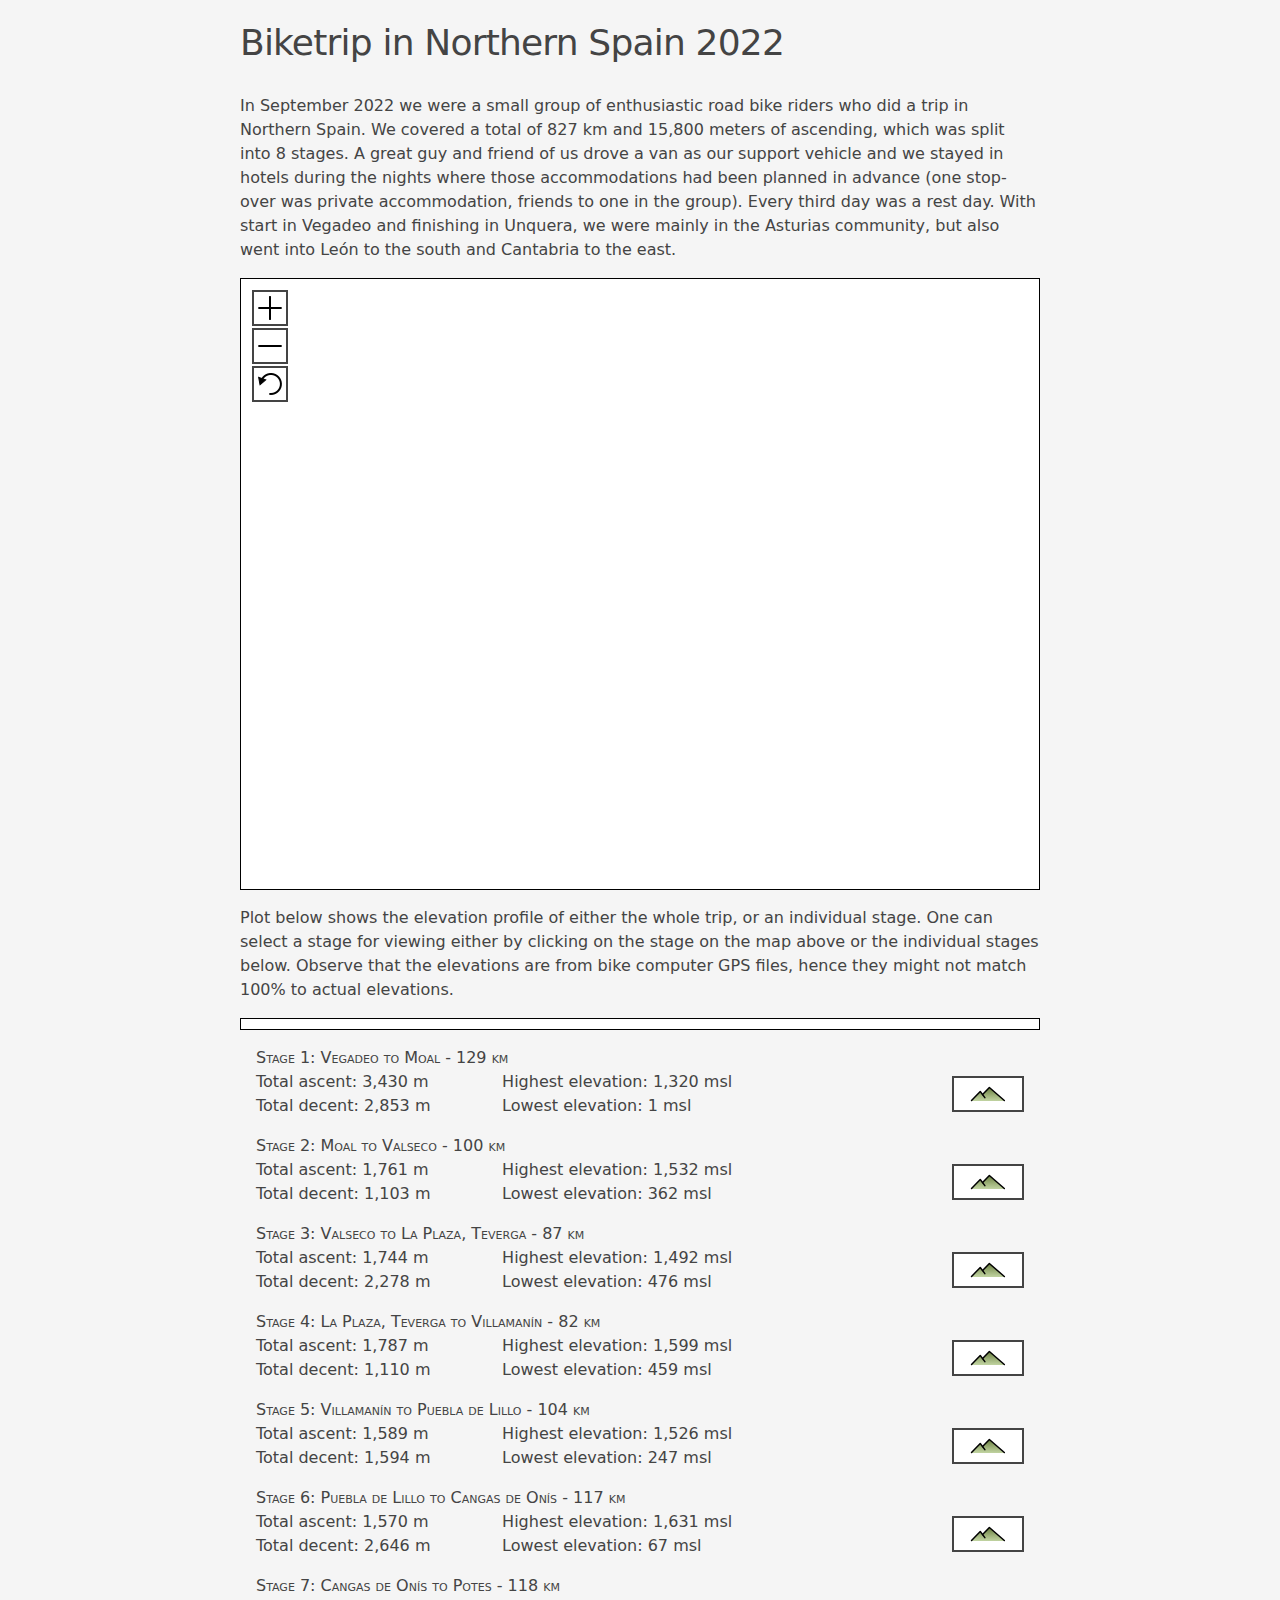
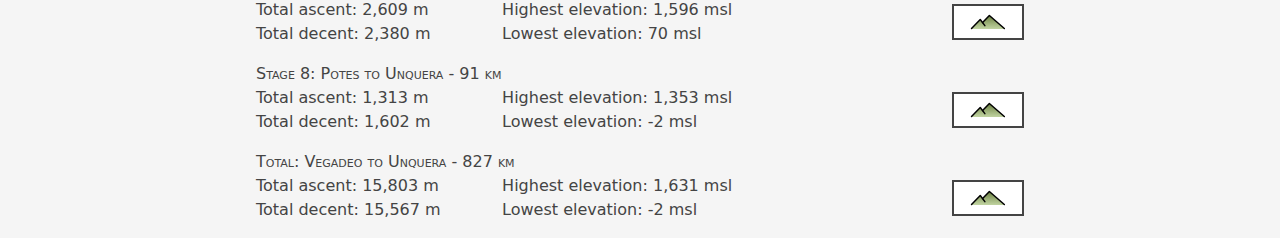
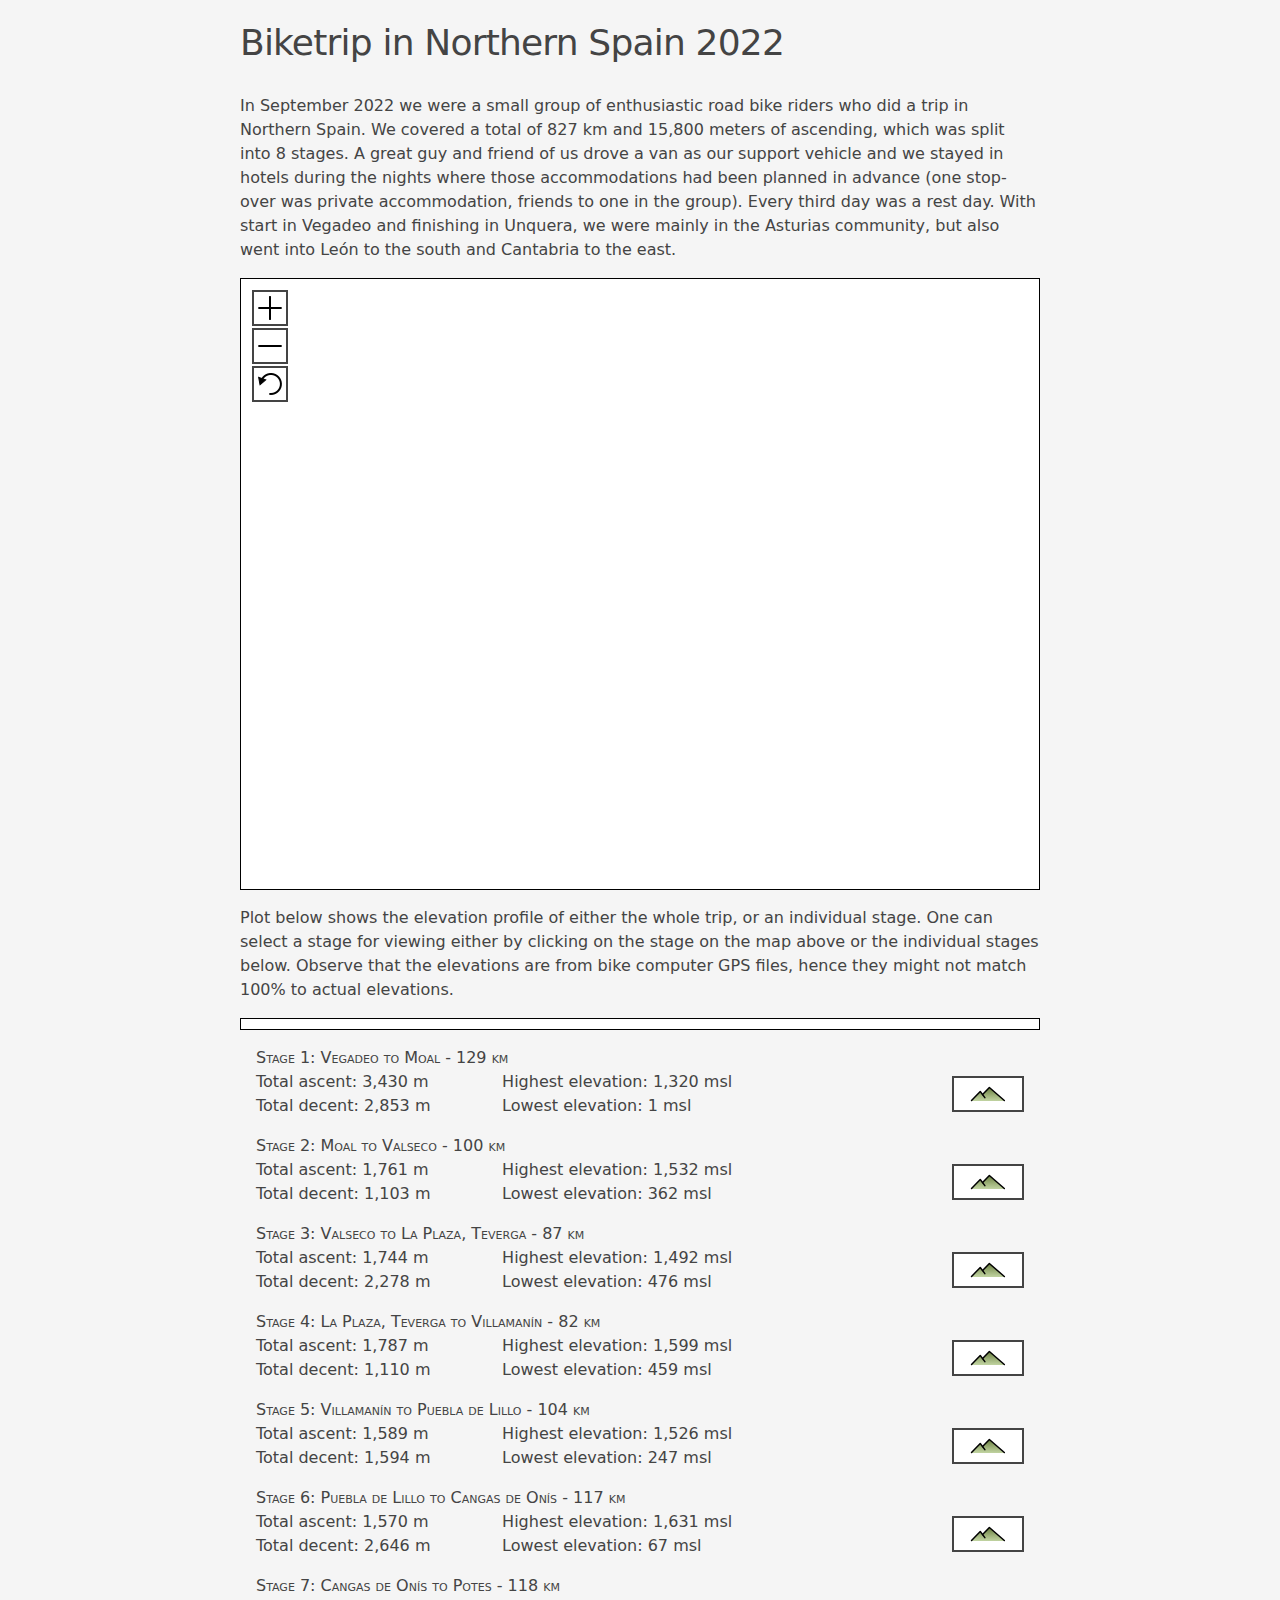
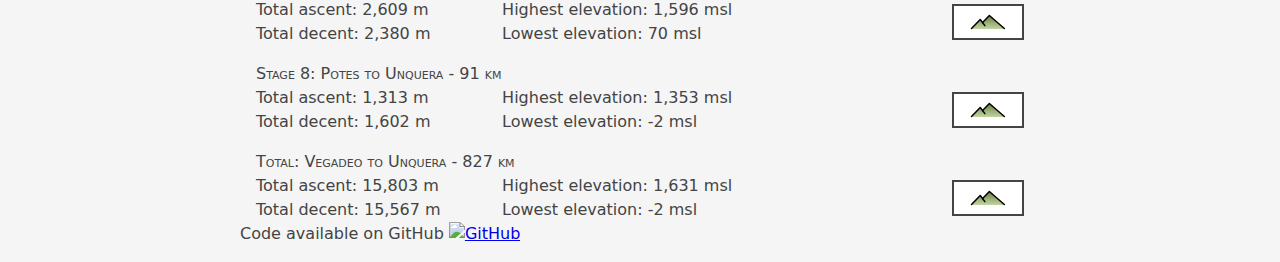
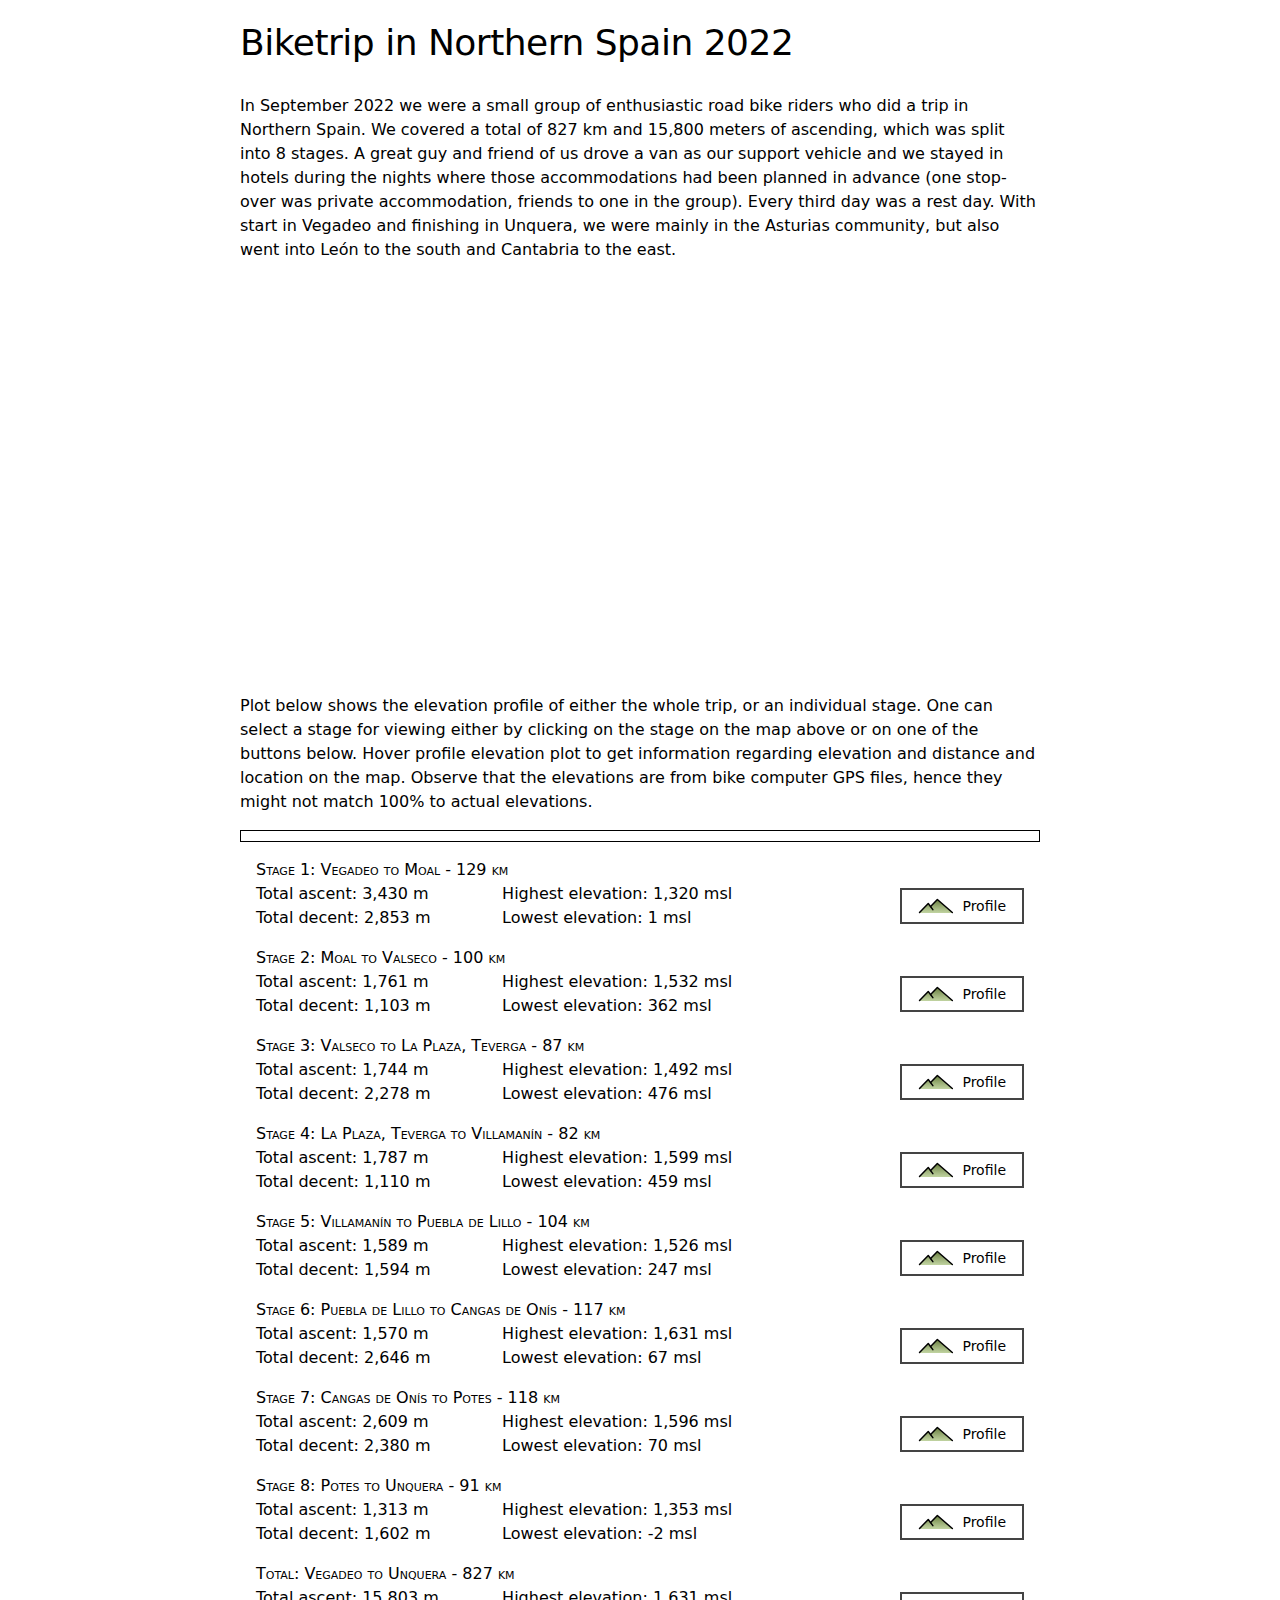
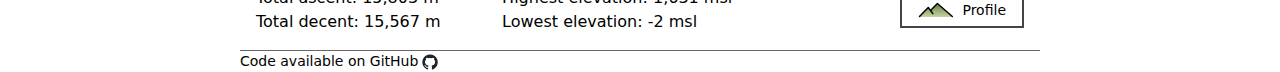
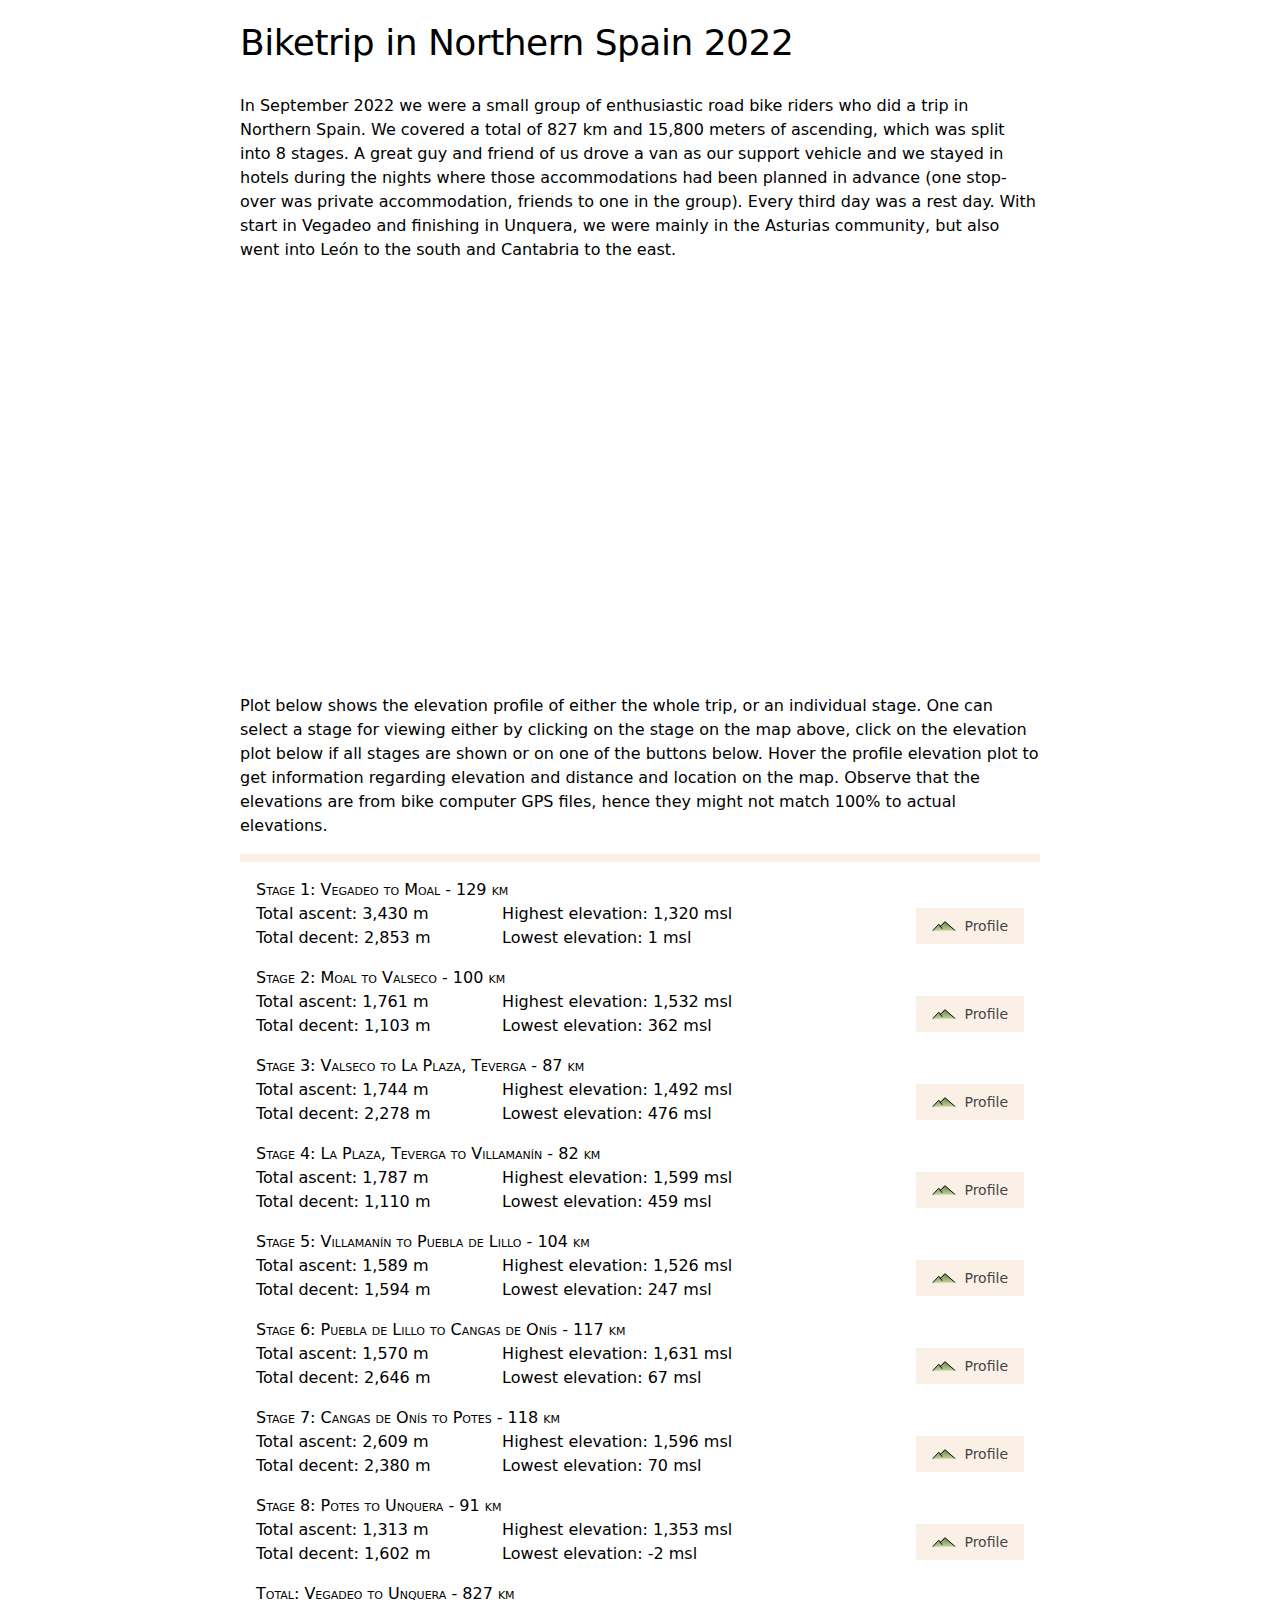
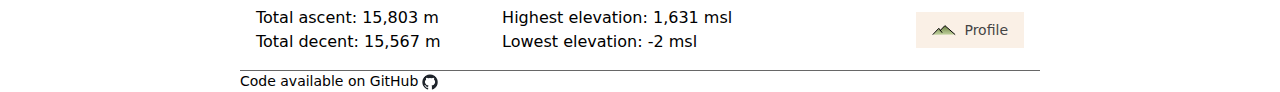
